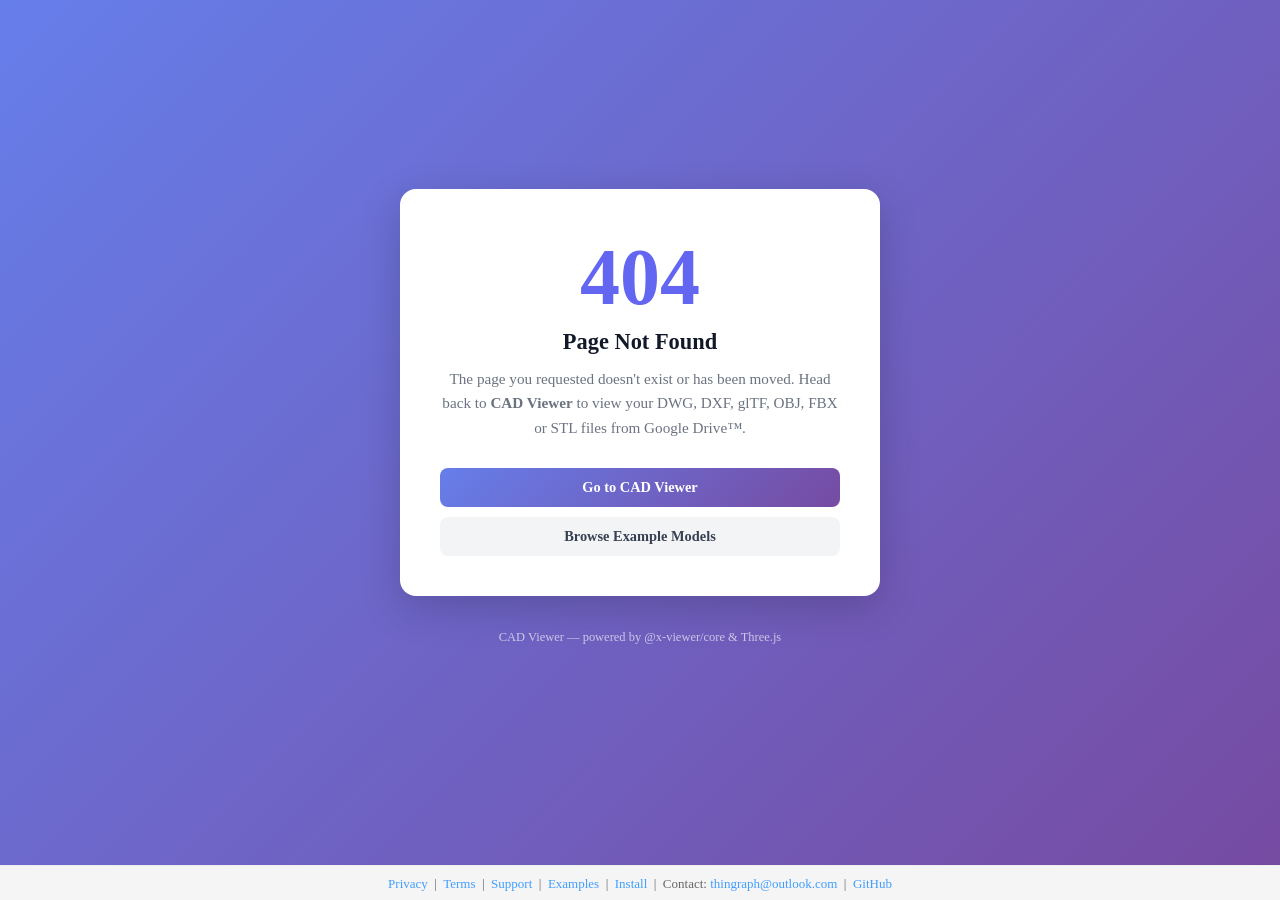
==== index.html @ a9748f15 "Update" ====
<!DOCTYPE html>
<html lang="en">
  <head>
    <meta charset="UTF-8" />
    <meta name="viewport" content="width=device-width, initial-scale=1.0" />
    <link rel="stylesheet" type="text/css" href="./iconfont/iconfont.css" />
    <link rel="stylesheet" type="text/css" href="./iconfont/iconfont2.css" />

    <!-- Primary meta -->
    <title>CAD Viewer</title>
    <meta name="description" content="CAD Viewer is a free web app to view 2D CAD drawings (DWG, DXF) and 3D models (glTF, GLB, OBJ, FBX, STL) directly from Google Drive™ in the browser. Powered by the @x-viewer/core WebGL SDK built on Three.js. No software install needed." />
    <meta name="keywords" content="CAD viewer, DWG viewer, DXF viewer, glTF viewer, OBJ viewer, FBX viewer, STL viewer, Google Drive CAD, x-viewer, @x-viewer/core, WebGL CAD, online DWG viewer, browser CAD viewer, Three.js DWG, DXF browser, 3D model viewer" />
    <link rel="canonical" href="https://cad.thingraph.site/" />

    <!-- Open Graph (Facebook, LinkedIn, AI crawlers) -->
    <meta property="og:type" content="website" />
    <meta property="og:site_name" content="CAD Viewer" />
    <meta property="og:title" content="CAD Viewer – View DWG, DXF, glTF, OBJ, FBX, STL from Google Drive™" />
    <meta property="og:description" content="Free web app to view 2D CAD drawings and 3D models from Google Drive™ in the browser. Supports DWG, DXF, glTF, GLB, OBJ, FBX, STL. Powered by @x-viewer/core WebGL SDK." />
    <meta property="og:url" content="https://cad.thingraph.site/" />
    <meta property="og:image" content="https://cad.thingraph.site/favicon.ico" />

    <!-- Twitter Card -->
    <meta name="twitter:card" content="summary" />
    <meta name="twitter:title" content="CAD Viewer – DWG/DXF/glTF Viewer for Google Drive™" />
    <meta name="twitter:description" content="View DWG, DXF, glTF, GLB, OBJ, FBX, STL files from Google Drive™ in the browser. Free, no install. Powered by @x-viewer/core." />

    <!-- JSON-LD structured data -->
    <script type="application/ld+json">
    {
      "@context": "https://schema.org",
      "@type": "SoftwareApplication",
      "name": "CAD Viewer",
      "alternateName": "CAD Viewer for Google Drive",
      "applicationCategory": "EngineeringApplication",
      "applicationSubCategory": "CAD Viewer",
      "operatingSystem": "Web",
      "url": "https://cad.thingraph.site/",
      "installUrl": "https://workspace.google.com/marketplace/app/dwg_viewer/641533811831",
      "description": "CAD Viewer is a free browser-based application for viewing 2D CAD drawings (DWG, DXF) and 3D models (glTF, GLB, OBJ, FBX, STL) from Google Drive™. It is built on the @x-viewer/core WebGL SDK (Viewer2d and Viewer3d), which uses Three.js for high-performance rendering entirely in the browser without any server-side processing.",
      "featureList": [
        "View DWG files in browser",
        "View DXF files in browser",
        "View glTF and GLB 3D models",
        "View OBJ, FBX, STL 3D models",
        "Google Drive integration via Open with",
        "Layer management for 2D drawings",
        "Layout switching for DWG/DXF",
        "Distance, area and angle measurement",
        "Markup and annotation tools",
        "Screenshot export",
        "Section plane for 3D models",
        "No installation required"
      ],
      "offers": {
        "@type": "Offer",
        "price": "0",
        "priceCurrency": "USD"
      },
      "author": {
        "@type": "Organization",
        "name": "Thingraph",
        "url": "https://cad.thingraph.site/",
        "email": "thingraph@outlook.com"
      },
      "softwareRequirements": "A modern web browser with WebGL support",
      "keywords": "DWG viewer, DXF viewer, CAD viewer, glTF viewer, Google Drive CAD, x-viewer, @x-viewer/core, WebGL CAD viewer, Three.js CAD"
    }
    </script>
    <style>
      * {
        margin: 0;
        padding: 0;
        box-sizing: border-box;
      }

      html, body {
        width: 100%;
        height: 100%;
        overflow: hidden;
      }

      #app {
        width: 100%;
        height: 100%;
        overflow: hidden;
      }

      .spinner {
        width: 40px;
        height: 40px;
        border: 4px solid #ccc;
        border-top-color: #409EFF; /* Element Plus primary color */
        border-radius: 50%;
        animation: spin 1s linear infinite;
      }

      @keyframes spin {
        to { transform: rotate(360deg); }
      }
    </style>
    <script type="module" crossorigin src="./assets/main.js"></script>
    <link rel="stylesheet" crossorigin href="./assets/main.css">
  </head>
  <body>
    <div id="app"></div>
    <!-- <script src="/config.js"></script> -->
  </body>
</html>
---- iconfont/iconfont.css ----
@font-face {
  font-family: "x-viewer-iconfont";
  src: url('iconfont.woff2') format('woff2'),
       url('iconfont.woff') format('woff'),
       url('iconfont.ttf') format('truetype');}

.x-viewer-iconfont {
  font-family: "x-viewer-iconfont" !important;
  font-size: 16px;
  font-style: normal;
  -webkit-font-smoothing: antialiased;
  -moz-osx-font-smoothing: grayscale;
}

.icon-measure-area-color:before {
  content: "\e699";
}

.icon-angle-measure:before {
  content: "\e69a";
}

.icon-measure-distance:before {
  content: "\e69d";
}

.icon-measure-color:before {
  content: "\e69f";
}

.icon-annotation:before {
  content: "\e696";
}

.icon-annotation-show:before {
  content: "\e697";
}

.icon-annotation-hide:before {
  content: "\e698";
}

.icon-frame-clipping:before {
  content: "\e695";
}

.icon-compared:before {
  content: "\e694";
}

.icon-font24:before {
  content: "\e68e";
}

.icon-font14:before {
  content: "\e68f";
}

.icon-font18:before {
  content: "\e693";
}

.icon-line-4:before {
  content: "\e68a";
}

.icon-line-1:before {
  content: "\e68c";
}

.icon-line-2:before {
  content: "\e68d";
}

.icon-line-3:before {
  content: "\e690";
}

.icon-color-red:before {
  content: "\e691";
}

.icon-eraser:before {
  content: "\e692";
}

.icon-cross:before {
  content: "\e689";
}

.icon-cloud:before {
  content: "\e67d";
}

.icon-polyline:before {
  content: "\e67e";
}

.icon-rectangle:before {
  content: "\e67f";
}

.icon-text:before {
  content: "\e681";
}

.icon-oval:before {
  content: "\e682";
}

.icon-round:before {
  content: "\e683";
}

.icon-cloud-segment:before {
  content: "\e685";
}

.icon-arrow:before {
  content: "\e67c";
}

.icon-revoke:before {
  content: "\e67a";
}

.icon-redo:before {
  content: "\e67b";
}

.icon-kuangxuanfangda:before {
  content: "\e676";
}

.icon-tucengkongzhi:before {
  content: "\e677";
}

.icon-celiang1:before {
  content: "\e69b";
}

.icon-zhushitu:before {
  content: "\e68b";
}

.icon-wenzi:before {
  content: "\e688";
}

.icon-tianjiapizhu:before {
  content: "\e687";
}

.icon-shuxing:before {
  content: "\e686";
}

.icon-quanping:before {
  content: "\e684";
}

.icon-chexiao:before {
  content: "\e680";
}

.icon-bim_diyirencheng:before {
  content: "\e662";
}

.icon-shanchu:before {
  content: "\e620";
}

.icon-xiajiantou:before {
  content: "\e61f";
}

.icon-xianshi:before {
  content: "\e61d";
}

.icon-yincang:before {
  content: "\e619";
}

.icon-youjiantou:before {
  content: "\e61c";
}

.icon-tianjia:before {
  content: "\e61b";
}

.icon-celiang:before {
  content: "\e61a";
}

.icon-SAASfuben-:before {
  content: "\e6bf";
}

.icon-SAASfuben-1:before {
  content: "\e6c0";
}

.icon-xuanzhuan-copy:before {
  content: "\e600";
}

.icon-yidong:before {
  content: "\e61e";
}

.icon-baocunxiangmu:before {
  content: "\e609";
}

.icon-dengguang:before {
  content: "\e60a";
}

.icon-tiankonghe:before {
  content: "\e60d";
}

.icon-a-ziyuan65:before {
  content: "\e610";
}

.icon-a-ziyuan69:before {
  content: "\e611";
}

.icon-a-ziyuan63:before {
  content: "\e612";
}

.icon-a-ziyuan70:before {
  content: "\e614";
}

.icon-a-ziyuan61-copy:before {
  content: "\e615";
}
---- iconfont/iconfont2.css ----
/* Original url: https://at.alicdn.com/t/c/font_2809422_kipm6ycaet.css */

@font-face {
  font-family: "x-viewer-iconfont2";
  src: url('iconfont2.woff2') format('woff2'),
       url('iconfont2.woff') format('woff'),
       url('iconfont2.ttf') format('truetype');
}

.x-viewer-iconfont2 {
  font-family: "x-viewer-iconfont2" !important;
  font-size: 16px;
  font-style: normal;
  -webkit-font-smoothing: antialiased;
  -moz-osx-font-smoothing: grayscale;
}

.icon-debug:before {
  content: "\e61f";
}

.icon-camera:before {
  content: "\e614";
}

.icon-loading:before {
  content: "\e61c";
}

.icon-show:before {
  content: "\e613";
}

.icon-hide:before {
  content: "\e611";
}

.icon-firstperson:before {
  content: "\e60d";
}

.icon-more:before {
  content: "\e65f";
}

.icon-choosesectionplane-filled:before {
  content: "\e629";
}

.icon-choosesectionplane:before {
  content: "\e62a";
}

.icon-reset:before {
  content: "\e626";
}

.icon-showsectionplane:before {
  content: "\e627";
}

.icon-hidesectionplane:before {
  content: "\e628";
}

.icon-home-filled:before {
  content: "\e619";
}

.icon-home:before {
  content: "\e61b";
}

.icon-settings:before {
  content: "\e618";
}

.icon-clear:before {
  content: "\e615";
}

.icon-viewpoint:before {
  content: "\e616";
}

.icon-clear-filled:before {
  content: "\e617";
}

.icon-fullscreen-filled:before {
  content: "\e612";
}

.icon-sectionplane:before {
  content: "\e60f";
}

.icon-sectionplane-filled:before {
  content: "\e610";
}

.icon-settings-filled:before {
  content: "\e60e";
}

.icon-areameasure-filled:before {
  content: "\e60b";
}

.icon-areameasure:before {
  content: "\e60c";
}

.icon-distancemeasure-filled:before {
  content: "\e608";
}

.icon-distancemeasure:before {
  content: "\e604";
}

.icon-viewpoint-filled:before {
  content: "\e606";
}

.icon-new:before {
  content: "\e60a";
}

.icon-clearmeasure-bak:before {
  content: "\e661";
}

.icon-orthomode:before {
  content: "\e660";
}

.icon-measure-filled:before {
  content: "\e65d";
}

.icon-measure:before {
  content: "\e65e";
}

.icon-view:before {
  content: "\e65c";
}

.icon-bimtree-filled:before {
  content: "\e65b";
}

.icon-bimtree:before {
  content: "\e655";
}

.icon-orthomode-filled:before {
  content: "\e654";
}

.icon-section:before {
  content: "\e652";
}

.icon-section-filled:before {
  content: "\e653";
}

.icon-info:before {
  content: "\e651";
}

.icon-settings-bak:before {
  content: "\e640";
}

.icon-sectionbox-filled:before {
  content: "\e6c1";
}

.icon-property-filled:before {
  content: "\e644";
}

.icon-info-filled:before {
  content: "\e67d";
}

.icon-pizhu:before {
  content: "\e64d";
}

.icon-pizhu-tianchong:before {
  content: "\e64e";
}

.icon-view-filled:before {
  content: "\e63c";
}

.icon-location-filled:before {
  content: "\e63d";
}

.icon-property:before {
  content: "\e643";
}

.icon-sectionbox:before {
  content: "\e645";
}

.icon-fullscreen:before {
  content: "\e658";
}

.icon-dishangxiamoshiqiehuan:before {
  content: "\e662";
}

.icon-celiang:before {
  content: "\e61a";
}

.icon-SAASfuben-:before {
  content: "\e6bf";
}

.icon-SAASfuben-1:before {
  content: "\e6c0";
}

.icon-xuanzhuan-copy:before {
  content: "\e600";
}

.icon-move:before {
  content: "\e61e";
}
---- assets/main.css ----
@charset "UTF-8";*,:before,:after{--un-rotate:0;--un-rotate-x:0;--un-rotate-y:0;--un-rotate-z:0;--un-scale-x:1;--un-scale-y:1;--un-scale-z:1;--un-skew-x:0;--un-skew-y:0;--un-translate-x:0;--un-translate-y:0;--un-translate-z:0;--un-pan-x: ;--un-pan-y: ;--un-pinch-zoom: ;--un-scroll-snap-strictness:proximity;--un-ordinal: ;--un-slashed-zero: ;--un-numeric-figure: ;--un-numeric-spacing: ;--un-numeric-fraction: ;--un-border-spacing-x:0;--un-border-spacing-y:0;--un-ring-offset-shadow:0 0 rgb(0 0 0 / 0);--un-ring-shadow:0 0 rgb(0 0 0 / 0);--un-shadow-inset: ;--un-shadow:0 0 rgb(0 0 0 / 0);--un-ring-inset: ;--un-ring-offset-width:0px;--un-ring-offset-color:#fff;--un-ring-width:0px;--un-ring-color:rgb(147 197 253 / .5);--un-blur: ;--un-brightness: ;--un-contrast: ;--un-drop-shadow: ;--un-grayscale: ;--un-hue-rotate: ;--un-invert: ;--un-saturate: ;--un-sepia: ;--un-backdrop-blur: ;--un-backdrop-brightness: ;--un-backdrop-contrast: ;--un-backdrop-grayscale: ;--un-backdrop-hue-rotate: ;--un-backdrop-invert: ;--un-backdrop-opacity: ;--un-backdrop-saturate: ;--un-backdrop-sepia: }::backdrop{--un-rotate:0;--un-rotate-x:0;--un-rotate-y:0;--un-rotate-z:0;--un-scale-x:1;--un-scale-y:1;--un-scale-z:1;--un-skew-x:0;--un-skew-y:0;--un-translate-x:0;--un-translate-y:0;--un-translate-z:0;--un-pan-x: ;--un-pan-y: ;--un-pinch-zoom: ;--un-scroll-snap-strictness:proximity;--un-ordinal: ;--un-slashed-zero: ;--un-numeric-figure: ;--un-numeric-spacing: ;--un-numeric-fraction: ;--un-border-spacing-x:0;--un-border-spacing-y:0;--un-ring-offset-shadow:0 0 rgb(0 0 0 / 0);--un-ring-shadow:0 0 rgb(0 0 0 / 0);--un-shadow-inset: ;--un-shadow:0 0 rgb(0 0 0 / 0);--un-ring-inset: ;--un-ring-offset-width:0px;--un-ring-offset-color:#fff;--un-ring-width:0px;--un-ring-color:rgb(147 197 253 / .5);--un-blur: ;--un-brightness: ;--un-contrast: ;--un-drop-shadow: ;--un-grayscale: ;--un-hue-rotate: ;--un-invert: ;--un-saturate: ;--un-sepia: ;--un-backdrop-blur: ;--un-backdrop-brightness: ;--un-backdrop-contrast: ;--un-backdrop-grayscale: ;--un-backdrop-hue-rotate: ;--un-backdrop-invert: ;--un-backdrop-opacity: ;--un-backdrop-saturate: ;--un-backdrop-sepia: }.absolute{position:absolute}.fixed{position:fixed}.relative{position:relative}.static{position:static}.my{margin-top:1rem;margin-bottom:1rem}.mb{margin-bottom:1rem}.inline,[inline=""]{display:inline}.block{display:block}.inline-block{display:inline-block}.hidden,[hidden=""]{display:none}[size~="13"]{width:3.25rem;height:3.25rem}[size~="20"]{width:5rem;height:5rem}[size~="24"]{width:6rem;height:6rem}[size~="48"]{width:12rem;height:12rem}.h1{height:.25rem}.h2{height:.5rem}.h3{height:.75rem}.flex{display:flex}.flex-shrink{flex-shrink:1}.flex-wrap{flex-wrap:wrap}.transform{transform:translate(var(--un-translate-x)) translateY(var(--un-translate-y)) translateZ(var(--un-translate-z)) rotate(var(--un-rotate)) rotateX(var(--un-rotate-x)) rotateY(var(--un-rotate-y)) rotate(var(--un-rotate-z)) skew(var(--un-skew-x)) skewY(var(--un-skew-y)) scaleX(var(--un-scale-x)) scaleY(var(--un-scale-y)) scaleZ(var(--un-scale-z))}.break-all{word-break:break-all}.border,[border=""]{border-width:1px}[stroke-width~="1.8"]{stroke-width:1.8px}[stroke~="#3b82f6"]{--un-stroke-opacity:1;stroke:rgb(59 130 246 / var(--un-stroke-opacity))}[stroke~="#f59e0b"]{--un-stroke-opacity:1;stroke:rgb(245 158 11 / var(--un-stroke-opacity))}.uppercase{text-transform:uppercase}.underline{text-decoration-line:underline}.backdrop-filter{-webkit-backdrop-filter:var(--un-backdrop-blur) var(--un-backdrop-brightness) var(--un-backdrop-contrast) var(--un-backdrop-grayscale) var(--un-backdrop-hue-rotate) var(--un-backdrop-invert) var(--un-backdrop-opacity) var(--un-backdrop-saturate) var(--un-backdrop-sepia);backdrop-filter:var(--un-backdrop-blur) var(--un-backdrop-brightness) var(--un-backdrop-contrast) var(--un-backdrop-grayscale) var(--un-backdrop-hue-rotate) var(--un-backdrop-invert) var(--un-backdrop-opacity) var(--un-backdrop-saturate) var(--un-backdrop-sepia)}.transition{transition-property:color,background-color,border-color,outline-color,text-decoration-color,fill,stroke,opacity,box-shadow,transform,filter,backdrop-filter;transition-timing-function:cubic-bezier(.4,0,.2,1);transition-duration:.15s}:root{--el-color-white:#ffffff;--el-color-black:#000000;--el-color-primary-rgb:64,158,255;--el-color-success-rgb:103,194,58;--el-color-warning-rgb:230,162,60;--el-color-danger-rgb:245,108,108;--el-color-error-rgb:245,108,108;--el-color-info-rgb:144,147,153;--el-font-size-extra-large:20px;--el-font-size-large:18px;--el-font-size-medium:16px;--el-font-size-base:14px;--el-font-size-small:13px;--el-font-size-extra-small:12px;--el-font-family:"Helvetica Neue",Helvetica,"PingFang SC","Hiragino Sans GB","Microsoft YaHei","微软雅黑",Arial,sans-serif;--el-font-weight-primary:500;--el-font-line-height-primary:24px;--el-index-normal:1;--el-index-top:1000;--el-index-popper:2000;--el-border-radius-base:4px;--el-border-radius-small:2px;--el-border-radius-round:20px;--el-border-radius-circle:100%;--el-transition-duration:.3s;--el-transition-duration-fast:.2s;--el-transition-function-ease-in-out-bezier:cubic-bezier(.645,.045,.355,1);--el-transition-function-fast-bezier:cubic-bezier(.23,1,.32,1);--el-transition-all:all var(--el-transition-duration) var(--el-transition-function-ease-in-out-bezier);--el-transition-fade:opacity var(--el-transition-duration) var(--el-transition-function-fast-bezier);--el-transition-md-fade:transform var(--el-transition-duration) var(--el-transition-function-fast-bezier),opacity var(--el-transition-duration) var(--el-transition-function-fast-bezier);--el-transition-fade-linear:opacity var(--el-transition-duration-fast) linear;--el-transition-border:border-color var(--el-transition-duration-fast) var(--el-transition-function-ease-in-out-bezier);--el-transition-box-shadow:box-shadow var(--el-transition-duration-fast) var(--el-transition-function-ease-in-out-bezier);--el-transition-color:color var(--el-transition-duration-fast) var(--el-transition-function-ease-in-out-bezier);--el-component-size-large:40px;--el-component-size:32px;--el-component-size-small:24px;color-scheme:light;--el-color-primary:#409eff;--el-color-primary-light-3:rgb(121,187,255);--el-color-primary-light-5:rgb(160,207,255);--el-color-primary-light-7:rgb(198,226,255);--el-color-primary-light-8:rgb(217,236,255);--el-color-primary-light-9:rgb(236,245,255);--el-color-primary-dark-2:rgb(51,126,204);--el-color-success:#67c23a;--el-color-success-light-3:rgb(149,212,117);--el-color-success-light-5:rgb(179,225,157);--el-color-success-light-7:rgb(209,237,196);--el-color-success-light-8:rgb(225,243,216);--el-color-success-light-9:rgb(240,249,235);--el-color-success-dark-2:rgb(82,155,46);--el-color-warning:#e6a23c;--el-color-warning-light-3:rgb(238,190,119);--el-color-warning-light-5:rgb(243,209,158);--el-color-warning-light-7:rgb(248,227,197);--el-color-warning-light-8:rgb(250,236,216);--el-color-warning-light-9:rgb(253,246,236);--el-color-warning-dark-2:rgb(184,130,48);--el-color-danger:#f56c6c;--el-color-danger-light-3:rgb(248,152,152);--el-color-danger-light-5:rgb(250,182,182);--el-color-danger-light-7:rgb(252,211,211);--el-color-danger-light-8:rgb(253,226,226);--el-color-danger-light-9:rgb(254,240,240);--el-color-danger-dark-2:rgb(196,86,86);--el-color-error:#f56c6c;--el-color-error-light-3:rgb(248,152,152);--el-color-error-light-5:rgb(250,182,182);--el-color-error-light-7:rgb(252,211,211);--el-color-error-light-8:rgb(253,226,226);--el-color-error-light-9:rgb(254,240,240);--el-color-error-dark-2:rgb(196,86,86);--el-color-info:#909399;--el-color-info-light-3:rgb(177,179,184);--el-color-info-light-5:rgb(200,201,204);--el-color-info-light-7:rgb(222,223,224);--el-color-info-light-8:rgb(233,233,235);--el-color-info-light-9:rgb(244,244,245);--el-color-info-dark-2:rgb(115,118,122);--el-bg-color:#ffffff;--el-bg-color-page:#f2f3f5;--el-bg-color-overlay:#ffffff;--el-text-color-primary:#303133;--el-text-color-regular:#606266;--el-text-color-secondary:#909399;--el-text-color-placeholder:#a8abb2;--el-text-color-disabled:#c0c4cc;--el-border-color:#dcdfe6;--el-border-color-light:#e4e7ed;--el-border-color-lighter:#ebeef5;--el-border-color-extra-light:#f2f6fc;--el-border-color-dark:#d4d7de;--el-border-color-darker:#cdd0d6;--el-fill-color:#f0f2f5;--el-fill-color-light:#f5f7fa;--el-fill-color-lighter:#fafafa;--el-fill-color-extra-light:#fafcff;--el-fill-color-dark:#ebedf0;--el-fill-color-darker:#e6e8eb;--el-fill-color-blank:#ffffff;--el-box-shadow:0px 12px 32px 4px rgba(0,0,0,.04),0px 8px 20px rgba(0,0,0,.08);--el-box-shadow-light:0px 0px 12px rgba(0,0,0,.12);--el-box-shadow-lighter:0px 0px 6px rgba(0,0,0,.12);--el-box-shadow-dark:0px 16px 48px 16px rgba(0,0,0,.08),0px 12px 32px rgba(0,0,0,.12),0px 8px 16px -8px rgba(0,0,0,.16);--el-disabled-bg-color:var(--el-fill-color-light);--el-disabled-text-color:var(--el-text-color-placeholder);--el-disabled-border-color:var(--el-border-color-light);--el-overlay-color:rgba(0,0,0,.8);--el-overlay-color-light:rgba(0,0,0,.7);--el-overlay-color-lighter:rgba(0,0,0,.5);--el-mask-color:rgba(255,255,255,.9);--el-mask-color-extra-light:rgba(255,255,255,.3);--el-border-width:1px;--el-border-style:solid;--el-border-color-hover:var(--el-text-color-disabled);--el-border:var(--el-border-width) var(--el-border-style) var(--el-border-color);--el-svg-monochrome-grey:var(--el-border-color)}.fade-in-linear-enter-active,.fade-in-linear-leave-active{transition:var(--el-transition-fade-linear)}.fade-in-linear-enter-from,.fade-in-linear-leave-to{opacity:0}.el-fade-in-linear-enter-active,.el-fade-in-linear-leave-active{transition:var(--el-transition-fade-linear)}.el-fade-in-linear-enter-from,.el-fade-in-linear-leave-to{opacity:0}.el-fade-in-enter-active,.el-fade-in-leave-active{transition:all var(--el-transition-duration) cubic-bezier(.55,0,.1,1)}.el-fade-in-enter-from,.el-fade-in-leave-active{opacity:0}.el-zoom-in-center-enter-active,.el-zoom-in-center-leave-active{transition:all var(--el-transition-duration) cubic-bezier(.55,0,.1,1)}.el-zoom-in-center-enter-from,.el-zoom-in-center-leave-active{opacity:0;transform:scaleX(0)}.el-zoom-in-top-enter-active,.el-zoom-in-top-leave-active{opacity:1;transform:scaleY(1);transform-origin:center top;transition:var(--el-transition-md-fade)}.el-zoom-in-top-enter-active[data-popper-placement^=top],.el-zoom-in-top-leave-active[data-popper-placement^=top]{transform-origin:center bottom}.el-zoom-in-top-enter-from,.el-zoom-in-top-leave-active{opacity:0;transform:scaleY(0)}.el-zoom-in-bottom-enter-active,.el-zoom-in-bottom-leave-active{opacity:1;transform:scaleY(1);transform-origin:center bottom;transition:var(--el-transition-md-fade)}.el-zoom-in-bottom-enter-from,.el-zoom-in-bottom-leave-active{opacity:0;transform:scaleY(0)}.el-zoom-in-left-enter-active,.el-zoom-in-left-leave-active{opacity:1;transform:scale(1);transform-origin:top left;transition:var(--el-transition-md-fade)}.el-zoom-in-left-enter-from,.el-zoom-in-left-leave-active{opacity:0;transform:scale(.45)}.collapse-transition{transition:var(--el-transition-duration) height ease-in-out,var(--el-transition-duration) padding-top ease-in-out,var(--el-transition-duration) padding-bottom ease-in-out}.el-collapse-transition-enter-active,.el-collapse-transition-leave-active{transition:var(--el-transition-duration) max-height ease-in-out,var(--el-transition-duration) padding-top ease-in-out,var(--el-transition-duration) padding-bottom ease-in-out}.horizontal-collapse-transition{transition:var(--el-transition-duration) width ease-in-out,var(--el-transition-duration) padding-left ease-in-out,var(--el-transition-duration) padding-right ease-in-out}.el-list-enter-active,.el-list-leave-active{transition:all 1s}.el-list-enter-from,.el-list-leave-to{opacity:0;transform:translateY(-30px)}.el-list-leave-active{position:absolute!important}.el-opacity-transition{transition:opacity var(--el-transition-duration) cubic-bezier(.55,0,.1,1)}.el-icon--right{margin-left:5px}.el-icon--left{margin-right:5px}@keyframes rotating{0%{transform:rotate(0)}to{transform:rotate(1turn)}}.el-icon{--color:inherit;align-items:center;display:inline-flex;height:1em;justify-content:center;line-height:1em;position:relative;width:1em;fill:currentColor;color:var(--color);font-size:inherit}.el-icon.is-loading{animation:rotating 2s linear infinite}.el-icon svg{height:1em;width:1em}.el-affix--fixed{position:fixed}.el-alert{--el-alert-padding:8px 16px;--el-alert-border-radius-base:var(--el-border-radius-base);--el-alert-title-font-size:14px;--el-alert-title-with-description-font-size:16px;--el-alert-description-font-size:14px;--el-alert-close-font-size:16px;--el-alert-close-customed-font-size:14px;--el-alert-icon-size:16px;--el-alert-icon-large-size:28px;align-items:center;background-color:var(--el-color-white);border-radius:var(--el-alert-border-radius-base);box-sizing:border-box;display:flex;margin:0;opacity:1;overflow:hidden;padding:var(--el-alert-padding);position:relative;transition:opacity var(--el-transition-duration-fast);width:100%}.el-alert.is-light .el-alert__close-btn{color:var(--el-text-color-placeholder)}.el-alert.is-dark .el-alert__close-btn,.el-alert.is-dark .el-alert__description{color:var(--el-color-white)}.el-alert.is-center{justify-content:center}.el-alert--primary{--el-alert-bg-color:var(--el-color-primary-light-9)}.el-alert--primary.is-light{background-color:var(--el-alert-bg-color)}.el-alert--primary.is-light,.el-alert--primary.is-light .el-alert__description{color:var(--el-color-primary)}.el-alert--primary.is-dark{background-color:var(--el-color-primary);color:var(--el-color-white)}.el-alert--success{--el-alert-bg-color:var(--el-color-success-light-9)}.el-alert--success.is-light{background-color:var(--el-alert-bg-color)}.el-alert--success.is-light,.el-alert--success.is-light .el-alert__description{color:var(--el-color-success)}.el-alert--success.is-dark{background-color:var(--el-color-success);color:var(--el-color-white)}.el-alert--info{--el-alert-bg-color:var(--el-color-info-light-9)}.el-alert--info.is-light{background-color:var(--el-alert-bg-color)}.el-alert--info.is-light,.el-alert--info.is-light .el-alert__description{color:var(--el-color-info)}.el-alert--info.is-dark{background-color:var(--el-color-info);color:var(--el-color-white)}.el-alert--warning{--el-alert-bg-color:var(--el-color-warning-light-9)}.el-alert--warning.is-light{background-color:var(--el-alert-bg-color)}.el-alert--warning.is-light,.el-alert--warning.is-light .el-alert__description{color:var(--el-color-warning)}.el-alert--warning.is-dark{background-color:var(--el-color-warning);color:var(--el-color-white)}.el-alert--error{--el-alert-bg-color:var(--el-color-error-light-9)}.el-alert--error.is-light{background-color:var(--el-alert-bg-color)}.el-alert--error.is-light,.el-alert--error.is-light .el-alert__description{color:var(--el-color-error)}.el-alert--error.is-dark{background-color:var(--el-color-error);color:var(--el-color-white)}.el-alert__content{display:flex;flex-direction:column;gap:4px}.el-alert .el-alert__icon{font-size:var(--el-alert-icon-size);margin-right:8px;width:var(--el-alert-icon-size)}.el-alert .el-alert__icon.is-big{font-size:var(--el-alert-icon-large-size);margin-right:12px;width:var(--el-alert-icon-large-size)}.el-alert__title{font-size:var(--el-alert-title-font-size);line-height:24px}.el-alert__title.with-description{font-size:var(--el-alert-title-with-description-font-size)}.el-alert .el-alert__description{font-size:var(--el-alert-description-font-size);margin:0}.el-alert .el-alert__close-btn{cursor:pointer;font-size:var(--el-alert-close-font-size);opacity:1;position:absolute;right:16px;top:12px}.el-alert .el-alert__close-btn.is-customed{font-size:var(--el-alert-close-customed-font-size);font-style:normal;line-height:24px;top:8px}.el-alert-fade-enter-from,.el-alert-fade-leave-active{opacity:0}.el-aside{box-sizing:border-box;flex-shrink:0;overflow:auto;width:var(--el-aside-width,300px)}.el-autocomplete{--el-input-text-color:var(--el-text-color-regular);--el-input-border:var(--el-border);--el-input-hover-border:var(--el-border-color-hover);--el-input-focus-border:var(--el-color-primary);--el-input-transparent-border:0 0 0 1px transparent inset;--el-input-border-color:var(--el-border-color);--el-input-border-radius:var(--el-border-radius-base);--el-input-bg-color:var(--el-fill-color-blank);--el-input-icon-color:var(--el-text-color-placeholder);--el-input-placeholder-color:var(--el-text-color-placeholder);--el-input-hover-border-color:var(--el-border-color-hover);--el-input-clear-hover-color:var(--el-text-color-secondary);--el-input-focus-border-color:var(--el-color-primary);--el-input-width:100%;display:inline-block;position:relative;width:var(--el-input-width)}.el-autocomplete__popper.el-popper{background:var(--el-bg-color-overlay);box-shadow:var(--el-box-shadow-light)}.el-autocomplete__popper.el-popper,.el-autocomplete__popper.el-popper .el-popper__arrow:before{border:1px solid var(--el-border-color-light)}.el-autocomplete__popper.el-popper[data-popper-placement^=top] .el-popper__arrow:before{border-left-color:transparent;border-top-color:transparent}.el-autocomplete__popper.el-popper[data-popper-placement^=bottom] .el-popper__arrow:before{border-bottom-color:transparent;border-right-color:transparent}.el-autocomplete__popper.el-popper[data-popper-placement^=left] .el-popper__arrow:before{border-bottom-color:transparent;border-left-color:transparent}.el-autocomplete__popper.el-popper[data-popper-placement^=right] .el-popper__arrow:before{border-right-color:transparent;border-top-color:transparent}.el-autocomplete-suggestion{border-radius:var(--el-border-radius-base);box-sizing:border-box}.el-autocomplete-suggestion__header{border-bottom:1px solid var(--el-border-color-lighter);padding:10px}.el-autocomplete-suggestion__footer{border-top:1px solid var(--el-border-color-lighter);padding:10px}.el-autocomplete-suggestion__wrap{box-sizing:border-box;max-height:280px;padding:10px 0}.el-autocomplete-suggestion__list{margin:0;padding:0}.el-autocomplete-suggestion li{color:var(--el-text-color-regular);cursor:pointer;font-size:var(--el-font-size-base);line-height:34px;list-style:none;margin:0;overflow:hidden;padding:0 20px;text-align:left;text-overflow:ellipsis;white-space:nowrap}.el-autocomplete-suggestion li.highlighted,.el-autocomplete-suggestion li:hover{background-color:var(--el-fill-color-light)}.el-autocomplete-suggestion li.divider{border-top:1px solid var(--el-color-black);margin-top:6px}.el-autocomplete-suggestion li.divider:last-child{margin-bottom:-6px}.el-autocomplete-suggestion.is-loading li{color:var(--el-text-color-secondary);cursor:default;font-size:20px;height:100px;line-height:100px;text-align:center}.el-autocomplete-suggestion.is-loading li:after{content:"";display:inline-block;height:100%;vertical-align:middle}.el-autocomplete-suggestion.is-loading li:hover{background-color:var(--el-bg-color-overlay)}.el-avatar{--el-avatar-text-color:var(--el-color-white);--el-avatar-bg-color:var(--el-text-color-disabled);--el-avatar-text-size:14px;--el-avatar-icon-size:18px;--el-avatar-border-radius:var(--el-border-radius-base);--el-avatar-size-large:56px;--el-avatar-size-small:24px;--el-avatar-size:40px;align-items:center;background:var(--el-avatar-bg-color);box-sizing:border-box;color:var(--el-avatar-text-color);display:inline-flex;font-size:var(--el-avatar-text-size);height:var(--el-avatar-size);justify-content:center;outline:none;overflow:hidden;text-align:center;width:var(--el-avatar-size)}.el-avatar>img{display:block;height:100%;width:100%}.el-avatar--circle{border-radius:50%}.el-avatar--square{border-radius:var(--el-avatar-border-radius)}.el-avatar--icon{font-size:var(--el-avatar-icon-size)}.el-avatar--small{--el-avatar-size:24px}.el-avatar--large{--el-avatar-size:56px}.el-backtop{--el-backtop-bg-color:var(--el-bg-color-overlay);--el-backtop-text-color:var(--el-color-primary);--el-backtop-hover-bg-color:var(--el-border-color-extra-light);align-items:center;background-color:var(--el-backtop-bg-color);border-radius:50%;box-shadow:var(--el-box-shadow-lighter);color:var(--el-backtop-text-color);cursor:pointer;display:flex;font-size:20px;height:40px;justify-content:center;position:fixed;width:40px;z-index:5}.el-backtop:hover{background-color:var(--el-backtop-hover-bg-color)}.el-backtop__icon{font-size:20px}.el-badge{--el-badge-bg-color:var(--el-color-danger);--el-badge-radius:10px;--el-badge-font-size:12px;--el-badge-padding:6px;--el-badge-size:18px;display:inline-block;position:relative;vertical-align:middle;width:-moz-fit-content;width:fit-content}.el-badge__content{align-items:center;background-color:var(--el-badge-bg-color);border:1px solid var(--el-bg-color);border-radius:var(--el-badge-radius);color:var(--el-color-white);display:inline-flex;font-size:var(--el-badge-font-size);height:var(--el-badge-size);justify-content:center;padding:0 var(--el-badge-padding);white-space:nowrap}.el-badge__content.is-fixed{position:absolute;right:calc(1px + var(--el-badge-size)/2);top:0;transform:translateY(-50%) translate(100%);z-index:var(--el-index-normal)}.el-badge__content.is-fixed.is-dot{right:5px}.el-badge__content.is-dot{border-radius:50%;height:8px;padding:0;right:0;width:8px}.el-badge__content.is-hide-zero{display:none}.el-badge__content--primary{background-color:var(--el-color-primary)}.el-badge__content--success{background-color:var(--el-color-success)}.el-badge__content--warning{background-color:var(--el-color-warning)}.el-badge__content--info{background-color:var(--el-color-info)}.el-badge__content--danger{background-color:var(--el-color-danger)}.el-breadcrumb{font-size:14px;line-height:1}.el-breadcrumb:after,.el-breadcrumb:before{content:"";display:table}.el-breadcrumb:after{clear:both}.el-breadcrumb__separator{color:var(--el-text-color-placeholder);font-weight:700;margin:0 9px}.el-breadcrumb__separator.el-icon{font-weight:400;margin:0 6px}.el-breadcrumb__separator.el-icon svg{vertical-align:middle}.el-breadcrumb__item{align-items:center;display:inline-flex;float:left}.el-breadcrumb__inner{color:var(--el-text-color-regular)}.el-breadcrumb__inner a,.el-breadcrumb__inner.is-link{color:var(--el-text-color-primary);font-weight:700;text-decoration:none;transition:var(--el-transition-color)}.el-breadcrumb__inner a:hover,.el-breadcrumb__inner.is-link:hover{color:var(--el-color-primary);cursor:pointer}.el-breadcrumb__item:last-child .el-breadcrumb__inner,.el-breadcrumb__item:last-child .el-breadcrumb__inner a,.el-breadcrumb__item:last-child .el-breadcrumb__inner a:hover,.el-breadcrumb__item:last-child .el-breadcrumb__inner:hover{color:var(--el-text-color-regular);cursor:text;font-weight:400}.el-breadcrumb__item:last-child .el-breadcrumb__separator{display:none}.el-button-group{display:inline-block;vertical-align:middle}.el-button-group:after,.el-button-group:before{content:"";display:table}.el-button-group:after{clear:both}.el-button-group>.el-button{float:left;position:relative}.el-button-group>.el-button+.el-button{margin-left:0}.el-button-group>.el-button:first-child{border-bottom-right-radius:0;border-top-right-radius:0}.el-button-group>.el-button:last-child{border-bottom-left-radius:0;border-top-left-radius:0}.el-button-group>.el-button:first-child:last-child{border-bottom-left-radius:var(--el-border-radius-base);border-bottom-right-radius:var(--el-border-radius-base);border-top-left-radius:var(--el-border-radius-base);border-top-right-radius:var(--el-border-radius-base)}.el-button-group>.el-button:first-child:last-child.is-round{border-radius:var(--el-border-radius-round)}.el-button-group>.el-button:first-child:last-child.is-circle{border-radius:50%}.el-button-group>.el-button:not(:first-child):not(:last-child){border-radius:0}.el-button-group>.el-button:not(:last-child){margin-right:-1px}.el-button-group>.el-button.is-active,.el-button-group>.el-button:active,.el-button-group>.el-button:focus,.el-button-group>.el-button:hover{z-index:1}.el-button-group>.el-dropdown>.el-button{border-bottom-left-radius:0;border-left-color:var(--el-button-divide-border-color);border-top-left-radius:0}.el-button-group .el-button--primary:first-child{border-right-color:var(--el-button-divide-border-color)}.el-button-group .el-button--primary:last-child{border-left-color:var(--el-button-divide-border-color)}.el-button-group .el-button--primary:not(:first-child):not(:last-child){border-left-color:var(--el-button-divide-border-color);border-right-color:var(--el-button-divide-border-color)}.el-button-group .el-button--success:first-child{border-right-color:var(--el-button-divide-border-color)}.el-button-group .el-button--success:last-child{border-left-color:var(--el-button-divide-border-color)}.el-button-group .el-button--success:not(:first-child):not(:last-child){border-left-color:var(--el-button-divide-border-color);border-right-color:var(--el-button-divide-border-color)}.el-button-group .el-button--warning:first-child{border-right-color:var(--el-button-divide-border-color)}.el-button-group .el-button--warning:last-child{border-left-color:var(--el-button-divide-border-color)}.el-button-group .el-button--warning:not(:first-child):not(:last-child){border-left-color:var(--el-button-divide-border-color);border-right-color:var(--el-button-divide-border-color)}.el-button-group .el-button--danger:first-child{border-right-color:var(--el-button-divide-border-color)}.el-button-group .el-button--danger:last-child{border-left-color:var(--el-button-divide-border-color)}.el-button-group .el-button--danger:not(:first-child):not(:last-child){border-left-color:var(--el-button-divide-border-color);border-right-color:var(--el-button-divide-border-color)}.el-button-group .el-button--info:first-child{border-right-color:var(--el-button-divide-border-color)}.el-button-group .el-button--info:last-child{border-left-color:var(--el-button-divide-border-color)}.el-button-group .el-button--info:not(:first-child):not(:last-child){border-left-color:var(--el-button-divide-border-color);border-right-color:var(--el-button-divide-border-color)}.el-button{--el-button-font-weight:var(--el-font-weight-primary);--el-button-border-color:var(--el-border-color);--el-button-bg-color:var(--el-fill-color-blank);--el-button-text-color:var(--el-text-color-regular);--el-button-disabled-text-color:var(--el-disabled-text-color);--el-button-disabled-bg-color:var(--el-fill-color-blank);--el-button-disabled-border-color:var(--el-border-color-light);--el-button-divide-border-color:rgba(255,255,255,.5);--el-button-hover-text-color:var(--el-color-primary);--el-button-hover-bg-color:var(--el-color-primary-light-9);--el-button-hover-border-color:var(--el-color-primary-light-7);--el-button-active-text-color:var(--el-button-hover-text-color);--el-button-active-border-color:var(--el-color-primary);--el-button-active-bg-color:var(--el-button-hover-bg-color);--el-button-outline-color:var(--el-color-primary-light-5);--el-button-hover-link-text-color:var(--el-text-color-secondary);--el-button-active-color:var(--el-text-color-primary);align-items:center;-webkit-appearance:none;background-color:var(--el-button-bg-color);border:var(--el-border);border-color:var(--el-button-border-color);box-sizing:border-box;color:var(--el-button-text-color);cursor:pointer;display:inline-flex;font-weight:var(--el-button-font-weight);height:32px;justify-content:center;line-height:1;outline:none;text-align:center;transition:.1s;-webkit-user-select:none;-moz-user-select:none;user-select:none;vertical-align:middle;white-space:nowrap}.el-button:hover{background-color:var(--el-button-hover-bg-color);border-color:var(--el-button-hover-border-color);color:var(--el-button-hover-text-color);outline:none}.el-button:active{background-color:var(--el-button-active-bg-color);border-color:var(--el-button-active-border-color);color:var(--el-button-active-text-color);outline:none}.el-button:focus-visible{outline:2px solid var(--el-button-outline-color);outline-offset:1px;transition:outline-offset 0s,outline 0s}.el-button>span{align-items:center;display:inline-flex}.el-button+.el-button{margin-left:12px}.el-button{border-radius:var(--el-border-radius-base);font-size:var(--el-font-size-base)}.el-button,.el-button.is-round{padding:8px 15px}.el-button::-moz-focus-inner{border:0}.el-button [class*=el-icon]+span{margin-left:6px}.el-button [class*=el-icon] svg{vertical-align:bottom}.el-button.is-plain{--el-button-hover-text-color:var(--el-color-primary);--el-button-hover-bg-color:var(--el-fill-color-blank);--el-button-hover-border-color:var(--el-color-primary)}.el-button.is-active{background-color:var(--el-button-active-bg-color);border-color:var(--el-button-active-border-color);color:var(--el-button-active-text-color);outline:none}.el-button.is-disabled,.el-button.is-disabled:hover{background-color:var(--el-button-disabled-bg-color);background-image:none;border-color:var(--el-button-disabled-border-color);color:var(--el-button-disabled-text-color);cursor:not-allowed}.el-button.is-loading{pointer-events:none;position:relative}.el-button.is-loading:before{background-color:var(--el-mask-color-extra-light);border-radius:inherit;bottom:-1px;content:"";left:-1px;pointer-events:none;position:absolute;right:-1px;top:-1px;z-index:1}.el-button.is-round{border-radius:var(--el-border-radius-round)}.el-button.is-circle{border-radius:50%;padding:8px;width:32px}.el-button.is-text{background-color:transparent;border:0 solid transparent;color:var(--el-button-text-color)}.el-button.is-text.is-disabled{background-color:transparent!important;color:var(--el-button-disabled-text-color)}.el-button.is-text:not(.is-disabled):hover{background-color:var(--el-fill-color-light)}.el-button.is-text:not(.is-disabled):focus-visible{outline:2px solid var(--el-button-outline-color);outline-offset:1px;transition:outline-offset 0s,outline 0s}.el-button.is-text:not(.is-disabled):active{background-color:var(--el-fill-color)}.el-button.is-text:not(.is-disabled).is-has-bg{background-color:var(--el-fill-color-light)}.el-button.is-text:not(.is-disabled).is-has-bg:hover{background-color:var(--el-fill-color)}.el-button.is-text:not(.is-disabled).is-has-bg:active{background-color:var(--el-fill-color-dark)}.el-button__text--expand{letter-spacing:.3em;margin-right:-.3em}.el-button.is-link{background:transparent;border-color:transparent;color:var(--el-button-text-color);height:auto;padding:2px}.el-button.is-link:hover{color:var(--el-button-hover-link-text-color)}.el-button.is-link.is-disabled{background-color:transparent!important;border-color:transparent!important;color:var(--el-button-disabled-text-color)}.el-button.is-link:not(.is-disabled):active,.el-button.is-link:not(.is-disabled):hover{background-color:transparent;border-color:transparent}.el-button.is-link:not(.is-disabled):active{color:var(--el-button-active-color)}.el-button--text{background:transparent;border-color:transparent;color:var(--el-color-primary);padding-left:0;padding-right:0}.el-button--text.is-disabled{background-color:transparent!important;border-color:transparent!important;color:var(--el-button-disabled-text-color)}.el-button--text:not(.is-disabled):hover{background-color:transparent;border-color:transparent;color:var(--el-color-primary-light-3)}.el-button--text:not(.is-disabled):active{background-color:transparent;border-color:transparent;color:var(--el-color-primary-dark-2)}.el-button__link--expand{letter-spacing:.3em;margin-right:-.3em}.el-button--primary{--el-button-text-color:var(--el-color-white);--el-button-bg-color:var(--el-color-primary);--el-button-border-color:var(--el-color-primary);--el-button-outline-color:var(--el-color-primary-light-5);--el-button-active-color:var(--el-color-primary-dark-2);--el-button-hover-text-color:var(--el-color-white);--el-button-hover-link-text-color:var(--el-color-primary-light-5);--el-button-hover-bg-color:var(--el-color-primary-light-3);--el-button-hover-border-color:var(--el-color-primary-light-3);--el-button-active-bg-color:var(--el-color-primary-dark-2);--el-button-active-border-color:var(--el-color-primary-dark-2);--el-button-disabled-text-color:var(--el-color-white);--el-button-disabled-bg-color:var(--el-color-primary-light-5);--el-button-disabled-border-color:var(--el-color-primary-light-5)}.el-button--primary.is-link,.el-button--primary.is-plain,.el-button--primary.is-text{--el-button-text-color:var(--el-color-primary);--el-button-bg-color:var(--el-color-primary-light-9);--el-button-border-color:var(--el-color-primary-light-5);--el-button-hover-text-color:var(--el-color-white);--el-button-hover-bg-color:var(--el-color-primary);--el-button-hover-border-color:var(--el-color-primary);--el-button-active-text-color:var(--el-color-white)}.el-button--primary.is-link.is-disabled,.el-button--primary.is-link.is-disabled:active,.el-button--primary.is-link.is-disabled:focus,.el-button--primary.is-link.is-disabled:hover,.el-button--primary.is-plain.is-disabled,.el-button--primary.is-plain.is-disabled:active,.el-button--primary.is-plain.is-disabled:focus,.el-button--primary.is-plain.is-disabled:hover,.el-button--primary.is-text.is-disabled,.el-button--primary.is-text.is-disabled:active,.el-button--primary.is-text.is-disabled:focus,.el-button--primary.is-text.is-disabled:hover{background-color:var(--el-color-primary-light-9);border-color:var(--el-color-primary-light-8);color:var(--el-color-primary-light-5)}.el-button--success{--el-button-text-color:var(--el-color-white);--el-button-bg-color:var(--el-color-success);--el-button-border-color:var(--el-color-success);--el-button-outline-color:var(--el-color-success-light-5);--el-button-active-color:var(--el-color-success-dark-2);--el-button-hover-text-color:var(--el-color-white);--el-button-hover-link-text-color:var(--el-color-success-light-5);--el-button-hover-bg-color:var(--el-color-success-light-3);--el-button-hover-border-color:var(--el-color-success-light-3);--el-button-active-bg-color:var(--el-color-success-dark-2);--el-button-active-border-color:var(--el-color-success-dark-2);--el-button-disabled-text-color:var(--el-color-white);--el-button-disabled-bg-color:var(--el-color-success-light-5);--el-button-disabled-border-color:var(--el-color-success-light-5)}.el-button--success.is-link,.el-button--success.is-plain,.el-button--success.is-text{--el-button-text-color:var(--el-color-success);--el-button-bg-color:var(--el-color-success-light-9);--el-button-border-color:var(--el-color-success-light-5);--el-button-hover-text-color:var(--el-color-white);--el-button-hover-bg-color:var(--el-color-success);--el-button-hover-border-color:var(--el-color-success);--el-button-active-text-color:var(--el-color-white)}.el-button--success.is-link.is-disabled,.el-button--success.is-link.is-disabled:active,.el-button--success.is-link.is-disabled:focus,.el-button--success.is-link.is-disabled:hover,.el-button--success.is-plain.is-disabled,.el-button--success.is-plain.is-disabled:active,.el-button--success.is-plain.is-disabled:focus,.el-button--success.is-plain.is-disabled:hover,.el-button--success.is-text.is-disabled,.el-button--success.is-text.is-disabled:active,.el-button--success.is-text.is-disabled:focus,.el-button--success.is-text.is-disabled:hover{background-color:var(--el-color-success-light-9);border-color:var(--el-color-success-light-8);color:var(--el-color-success-light-5)}.el-button--warning{--el-button-text-color:var(--el-color-white);--el-button-bg-color:var(--el-color-warning);--el-button-border-color:var(--el-color-warning);--el-button-outline-color:var(--el-color-warning-light-5);--el-button-active-color:var(--el-color-warning-dark-2);--el-button-hover-text-color:var(--el-color-white);--el-button-hover-link-text-color:var(--el-color-warning-light-5);--el-button-hover-bg-color:var(--el-color-warning-light-3);--el-button-hover-border-color:var(--el-color-warning-light-3);--el-button-active-bg-color:var(--el-color-warning-dark-2);--el-button-active-border-color:var(--el-color-warning-dark-2);--el-button-disabled-text-color:var(--el-color-white);--el-button-disabled-bg-color:var(--el-color-warning-light-5);--el-button-disabled-border-color:var(--el-color-warning-light-5)}.el-button--warning.is-link,.el-button--warning.is-plain,.el-button--warning.is-text{--el-button-text-color:var(--el-color-warning);--el-button-bg-color:var(--el-color-warning-light-9);--el-button-border-color:var(--el-color-warning-light-5);--el-button-hover-text-color:var(--el-color-white);--el-button-hover-bg-color:var(--el-color-warning);--el-button-hover-border-color:var(--el-color-warning);--el-button-active-text-color:var(--el-color-white)}.el-button--warning.is-link.is-disabled,.el-button--warning.is-link.is-disabled:active,.el-button--warning.is-link.is-disabled:focus,.el-button--warning.is-link.is-disabled:hover,.el-button--warning.is-plain.is-disabled,.el-button--warning.is-plain.is-disabled:active,.el-button--warning.is-plain.is-disabled:focus,.el-button--warning.is-plain.is-disabled:hover,.el-button--warning.is-text.is-disabled,.el-button--warning.is-text.is-disabled:active,.el-button--warning.is-text.is-disabled:focus,.el-button--warning.is-text.is-disabled:hover{background-color:var(--el-color-warning-light-9);border-color:var(--el-color-warning-light-8);color:var(--el-color-warning-light-5)}.el-button--danger{--el-button-text-color:var(--el-color-white);--el-button-bg-color:var(--el-color-danger);--el-button-border-color:var(--el-color-danger);--el-button-outline-color:var(--el-color-danger-light-5);--el-button-active-color:var(--el-color-danger-dark-2);--el-button-hover-text-color:var(--el-color-white);--el-button-hover-link-text-color:var(--el-color-danger-light-5);--el-button-hover-bg-color:var(--el-color-danger-light-3);--el-button-hover-border-color:var(--el-color-danger-light-3);--el-button-active-bg-color:var(--el-color-danger-dark-2);--el-button-active-border-color:var(--el-color-danger-dark-2);--el-button-disabled-text-color:var(--el-color-white);--el-button-disabled-bg-color:var(--el-color-danger-light-5);--el-button-disabled-border-color:var(--el-color-danger-light-5)}.el-button--danger.is-link,.el-button--danger.is-plain,.el-button--danger.is-text{--el-button-text-color:var(--el-color-danger);--el-button-bg-color:var(--el-color-danger-light-9);--el-button-border-color:var(--el-color-danger-light-5);--el-button-hover-text-color:var(--el-color-white);--el-button-hover-bg-color:var(--el-color-danger);--el-button-hover-border-color:var(--el-color-danger);--el-button-active-text-color:var(--el-color-white)}.el-button--danger.is-link.is-disabled,.el-button--danger.is-link.is-disabled:active,.el-button--danger.is-link.is-disabled:focus,.el-button--danger.is-link.is-disabled:hover,.el-button--danger.is-plain.is-disabled,.el-button--danger.is-plain.is-disabled:active,.el-button--danger.is-plain.is-disabled:focus,.el-button--danger.is-plain.is-disabled:hover,.el-button--danger.is-text.is-disabled,.el-button--danger.is-text.is-disabled:active,.el-button--danger.is-text.is-disabled:focus,.el-button--danger.is-text.is-disabled:hover{background-color:var(--el-color-danger-light-9);border-color:var(--el-color-danger-light-8);color:var(--el-color-danger-light-5)}.el-button--info{--el-button-text-color:var(--el-color-white);--el-button-bg-color:var(--el-color-info);--el-button-border-color:var(--el-color-info);--el-button-outline-color:var(--el-color-info-light-5);--el-button-active-color:var(--el-color-info-dark-2);--el-button-hover-text-color:var(--el-color-white);--el-button-hover-link-text-color:var(--el-color-info-light-5);--el-button-hover-bg-color:var(--el-color-info-light-3);--el-button-hover-border-color:var(--el-color-info-light-3);--el-button-active-bg-color:var(--el-color-info-dark-2);--el-button-active-border-color:var(--el-color-info-dark-2);--el-button-disabled-text-color:var(--el-color-white);--el-button-disabled-bg-color:var(--el-color-info-light-5);--el-button-disabled-border-color:var(--el-color-info-light-5)}.el-button--info.is-link,.el-button--info.is-plain,.el-button--info.is-text{--el-button-text-color:var(--el-color-info);--el-button-bg-color:var(--el-color-info-light-9);--el-button-border-color:var(--el-color-info-light-5);--el-button-hover-text-color:var(--el-color-white);--el-button-hover-bg-color:var(--el-color-info);--el-button-hover-border-color:var(--el-color-info);--el-button-active-text-color:var(--el-color-white)}.el-button--info.is-link.is-disabled,.el-button--info.is-link.is-disabled:active,.el-button--info.is-link.is-disabled:focus,.el-button--info.is-link.is-disabled:hover,.el-button--info.is-plain.is-disabled,.el-button--info.is-plain.is-disabled:active,.el-button--info.is-plain.is-disabled:focus,.el-button--info.is-plain.is-disabled:hover,.el-button--info.is-text.is-disabled,.el-button--info.is-text.is-disabled:active,.el-button--info.is-text.is-disabled:focus,.el-button--info.is-text.is-disabled:hover{background-color:var(--el-color-info-light-9);border-color:var(--el-color-info-light-8);color:var(--el-color-info-light-5)}.el-button--large{--el-button-size:40px;height:var(--el-button-size)}.el-button--large [class*=el-icon]+span{margin-left:8px}.el-button--large{border-radius:var(--el-border-radius-base);font-size:var(--el-font-size-base);padding:12px 19px}.el-button--large.is-round{padding:12px 19px}.el-button--large.is-circle{padding:12px;width:var(--el-button-size)}.el-button--small{--el-button-size:24px;height:var(--el-button-size)}.el-button--small [class*=el-icon]+span{margin-left:4px}.el-button--small{border-radius:calc(var(--el-border-radius-base) - 1px);font-size:12px;padding:5px 11px}.el-button--small.is-round{padding:5px 11px}.el-button--small.is-circle{padding:5px;width:var(--el-button-size)}.el-calendar{--el-calendar-border:var(--el-table-border,1px solid var(--el-border-color-lighter));--el-calendar-header-border-bottom:var(--el-calendar-border);--el-calendar-selected-bg-color:var(--el-color-primary-light-9);--el-calendar-cell-width:85px;background-color:var(--el-fill-color-blank)}.el-calendar__header{border-bottom:var(--el-calendar-header-border-bottom);display:flex;justify-content:space-between;padding:12px 20px}.el-calendar__title{align-self:center;color:var(--el-text-color)}.el-calendar__body{padding:12px 20px 35px}.el-calendar-table{table-layout:fixed;width:100%}.el-calendar-table thead th{color:var(--el-text-color-regular);font-weight:400;padding:12px 0}.el-calendar-table:not(.is-range) td.next,.el-calendar-table:not(.is-range) td.prev{color:var(--el-text-color-placeholder)}.el-calendar-table td{border-bottom:var(--el-calendar-border);border-right:var(--el-calendar-border);transition:background-color var(--el-transition-duration-fast) ease;vertical-align:top}.el-calendar-table td.is-selected{background-color:var(--el-calendar-selected-bg-color)}.el-calendar-table td.is-today{color:var(--el-color-primary)}.el-calendar-table tr:first-child td{border-top:var(--el-calendar-border)}.el-calendar-table tr td:first-child{border-left:var(--el-calendar-border)}.el-calendar-table tr.el-calendar-table__row--hide-border td{border-top:none}.el-calendar-table .el-calendar-day{box-sizing:border-box;height:var(--el-calendar-cell-width);padding:8px}.el-calendar-table .el-calendar-day:hover{background-color:var(--el-calendar-selected-bg-color);cursor:pointer}.el-card{--el-card-border-color:var(--el-border-color-light);--el-card-border-radius:4px;--el-card-padding:20px;--el-card-bg-color:var(--el-fill-color-blank);background-color:var(--el-card-bg-color);border:1px solid var(--el-card-border-color);border-radius:var(--el-card-border-radius);color:var(--el-text-color-primary);overflow:hidden;transition:var(--el-transition-duration)}.el-card.is-always-shadow,.el-card.is-hover-shadow:focus,.el-card.is-hover-shadow:hover{box-shadow:var(--el-box-shadow-light)}.el-card__header{border-bottom:1px solid var(--el-card-border-color);box-sizing:border-box;padding:calc(var(--el-card-padding) - 2px) var(--el-card-padding)}.el-card__body{padding:var(--el-card-padding)}.el-card__footer{border-top:1px solid var(--el-card-border-color);box-sizing:border-box;padding:calc(var(--el-card-padding) - 2px) var(--el-card-padding)}.el-carousel__item{display:inline-block;height:100%;left:0;overflow:hidden;position:absolute;top:0;width:100%}.el-carousel__item,.el-carousel__item.is-active{z-index:calc(var(--el-index-normal) - 1)}.el-carousel__item--card,.el-carousel__item.is-animating{transition:transform .4s ease-in-out}.el-carousel__item--card{width:50%}.el-carousel__item--card.is-in-stage{cursor:pointer;z-index:var(--el-index-normal)}.el-carousel__item--card.is-in-stage.is-hover .el-carousel__mask,.el-carousel__item--card.is-in-stage:hover .el-carousel__mask{opacity:.12}.el-carousel__item--card.is-active{z-index:calc(var(--el-index-normal) + 1)}.el-carousel__item--card-vertical{height:50%;width:100%}.el-carousel__mask{background-color:var(--el-color-white);height:100%;left:0;opacity:.24;position:absolute;top:0;transition:var(--el-transition-duration-fast);width:100%}.el-carousel{--el-carousel-arrow-font-size:12px;--el-carousel-arrow-size:36px;--el-carousel-arrow-background:rgba(31,45,61,.11);--el-carousel-arrow-hover-background:rgba(31,45,61,.23);--el-carousel-indicator-width:30px;--el-carousel-indicator-height:2px;--el-carousel-indicator-padding-horizontal:4px;--el-carousel-indicator-padding-vertical:12px;--el-carousel-indicator-out-color:var(--el-border-color-hover);position:relative}.el-carousel--horizontal,.el-carousel--vertical{overflow:hidden}.el-carousel__container{height:300px;position:relative}.el-carousel__arrow{align-items:center;background-color:var(--el-carousel-arrow-background);border:none;border-radius:50%;color:#fff;cursor:pointer;display:inline-flex;font-size:var(--el-carousel-arrow-font-size);height:var(--el-carousel-arrow-size);justify-content:center;margin:0;outline:none;padding:0;position:absolute;text-align:center;top:50%;transform:translateY(-50%);transition:var(--el-transition-duration);width:var(--el-carousel-arrow-size);z-index:10}.el-carousel__arrow--left{left:16px}.el-carousel__arrow--right{right:16px}.el-carousel__arrow:hover{background-color:var(--el-carousel-arrow-hover-background)}.el-carousel__arrow i{cursor:pointer}.el-carousel__indicators{list-style:none;margin:0;padding:0;position:absolute;z-index:calc(var(--el-index-normal) + 1)}.el-carousel__indicators--horizontal{bottom:0;left:50%;transform:translate(-50%)}.el-carousel__indicators--vertical{right:0;top:50%;transform:translateY(-50%)}.el-carousel__indicators--outside{bottom:calc(var(--el-carousel-indicator-height) + var(--el-carousel-indicator-padding-vertical)*2);position:static;text-align:center;transform:none}.el-carousel__indicators--outside .el-carousel__indicator:hover button{opacity:.64}.el-carousel__indicators--outside button{background-color:var(--el-carousel-indicator-out-color);opacity:.24}.el-carousel__indicators--right{right:0}.el-carousel__indicators--labels{left:0;right:0;text-align:center;transform:none}.el-carousel__indicators--labels .el-carousel__button{color:#000;font-size:12px;height:auto;padding:2px 18px;width:auto}.el-carousel__indicators--labels .el-carousel__indicator{padding:6px 4px}.el-carousel__indicator{background-color:transparent;cursor:pointer}.el-carousel__indicator:hover button{opacity:.72}.el-carousel__indicator--horizontal{display:inline-block;padding:var(--el-carousel-indicator-padding-vertical) var(--el-carousel-indicator-padding-horizontal)}.el-carousel__indicator--vertical{padding:var(--el-carousel-indicator-padding-horizontal) var(--el-carousel-indicator-padding-vertical)}.el-carousel__indicator--vertical .el-carousel__button{height:calc(var(--el-carousel-indicator-width)/2);width:var(--el-carousel-indicator-height)}.el-carousel__indicator.is-active button{opacity:1}.el-carousel__button{background-color:#fff;border:none;cursor:pointer;display:block;height:var(--el-carousel-indicator-height);margin:0;opacity:.48;outline:none;padding:0;transition:var(--el-transition-duration);width:var(--el-carousel-indicator-width)}.carousel-arrow-left-enter-from,.carousel-arrow-left-leave-active{opacity:0;transform:translateY(-50%) translate(-10px)}.carousel-arrow-right-enter-from,.carousel-arrow-right-leave-active{opacity:0;transform:translateY(-50%) translate(10px)}.el-transitioning{filter:url(#elCarouselHorizontal)}.el-transitioning-vertical{filter:url(#elCarouselVertical)}.el-cascader-panel{--el-cascader-menu-text-color:var(--el-text-color-regular);--el-cascader-menu-selected-text-color:var(--el-color-primary);--el-cascader-menu-fill:var(--el-bg-color-overlay);--el-cascader-menu-font-size:var(--el-font-size-base);--el-cascader-menu-radius:var(--el-border-radius-base);--el-cascader-menu-border:solid 1px var(--el-border-color-light);--el-cascader-menu-shadow:var(--el-box-shadow-light);--el-cascader-node-background-hover:var(--el-fill-color-light);--el-cascader-node-color-disabled:var(--el-text-color-placeholder);--el-cascader-color-empty:var(--el-text-color-placeholder);--el-cascader-tag-background:var(--el-fill-color);border-radius:var(--el-cascader-menu-radius);display:flex;font-size:var(--el-cascader-menu-font-size)}.el-cascader-panel.is-bordered{border:var(--el-cascader-menu-border);border-radius:var(--el-cascader-menu-radius)}.el-cascader-menu{border-right:var(--el-cascader-menu-border);box-sizing:border-box;color:var(--el-cascader-menu-text-color);min-width:180px}.el-cascader-menu:last-child{border-right:none}.el-cascader-menu:last-child .el-cascader-node{padding-right:20px}.el-cascader-menu__wrap.el-scrollbar__wrap{height:204px}.el-cascader-menu__list{box-sizing:border-box;list-style:none;margin:0;min-height:100%;padding:6px 0;position:relative}.el-cascader-menu__hover-zone{height:100%;left:0;pointer-events:none;position:absolute;top:0;width:100%}.el-cascader-menu__empty-text{align-items:center;color:var(--el-cascader-color-empty);display:flex;left:50%;position:absolute;top:50%;transform:translate(-50%,-50%)}.el-cascader-menu__empty-text .is-loading{margin-right:2px}.el-cascader-node{align-items:center;display:flex;height:34px;line-height:34px;outline:none;padding:0 30px 0 20px;position:relative}.el-cascader-node.is-selectable.in-active-path{color:var(--el-cascader-menu-text-color)}.el-cascader-node.in-active-path,.el-cascader-node.is-active,.el-cascader-node.is-selectable.in-checked-path{color:var(--el-cascader-menu-selected-text-color);font-weight:700}.el-cascader-node:not(.is-disabled){cursor:pointer}.el-cascader-node:not(.is-disabled):focus,.el-cascader-node:not(.is-disabled):hover{background:var(--el-cascader-node-background-hover)}.el-cascader-node.is-disabled{color:var(--el-cascader-node-color-disabled);cursor:not-allowed}.el-cascader-node__prefix{left:10px;position:absolute}.el-cascader-node__postfix{position:absolute;right:10px}.el-cascader-node__label{flex:1;overflow:hidden;padding:0 8px;text-align:left;text-overflow:ellipsis;white-space:nowrap}.el-cascader-node>.el-checkbox,.el-cascader-node>.el-radio{margin-right:0}.el-cascader-node>.el-radio .el-radio__label{padding-left:0}.el-cascader{--el-cascader-menu-text-color:var(--el-text-color-regular);--el-cascader-menu-selected-text-color:var(--el-color-primary);--el-cascader-menu-fill:var(--el-bg-color-overlay);--el-cascader-menu-font-size:var(--el-font-size-base);--el-cascader-menu-radius:var(--el-border-radius-base);--el-cascader-menu-border:solid 1px var(--el-border-color-light);--el-cascader-menu-shadow:var(--el-box-shadow-light);--el-cascader-node-background-hover:var(--el-fill-color-light);--el-cascader-node-color-disabled:var(--el-text-color-placeholder);--el-cascader-color-empty:var(--el-text-color-placeholder);--el-cascader-tag-background:var(--el-fill-color);display:inline-block;font-size:var(--el-font-size-base);line-height:32px;outline:none;position:relative;vertical-align:middle}.el-cascader:not(.is-disabled):hover .el-input__wrapper{box-shadow:0 0 0 1px var(--el-input-hover-border-color) inset;cursor:pointer}.el-cascader .el-input{cursor:pointer;display:flex}.el-cascader .el-input .el-input__inner{cursor:pointer;text-overflow:ellipsis}.el-cascader .el-input .el-input__suffix-inner .el-icon svg{vertical-align:middle}.el-cascader .el-input .icon-arrow-down{font-size:14px;transition:transform var(--el-transition-duration)}.el-cascader .el-input .icon-arrow-down.is-reverse{transform:rotate(180deg)}.el-cascader .el-input .icon-circle-close:hover{color:var(--el-input-clear-hover-color,var(--el-text-color-secondary))}.el-cascader .el-input.is-focus .el-input__wrapper{box-shadow:0 0 0 1px var(--el-input-focus-border-color,var(--el-color-primary)) inset}.el-cascader--large{font-size:14px;line-height:40px}.el-cascader--large .el-cascader__tags{gap:6px;padding:8px}.el-cascader--large .el-cascader__search-input{height:24px;margin-left:7px}.el-cascader--small{font-size:12px;line-height:24px}.el-cascader--small .el-cascader__tags{gap:4px;padding:2px}.el-cascader--small .el-cascader__search-input{height:20px;margin-left:5px}.el-cascader.is-disabled .el-cascader__label{color:var(--el-disabled-text-color);z-index:calc(var(--el-index-normal) + 1)}.el-cascader__dropdown{--el-cascader-menu-text-color:var(--el-text-color-regular);--el-cascader-menu-selected-text-color:var(--el-color-primary);--el-cascader-menu-fill:var(--el-bg-color-overlay);--el-cascader-menu-font-size:var(--el-font-size-base);--el-cascader-menu-radius:var(--el-border-radius-base);--el-cascader-menu-border:solid 1px var(--el-border-color-light);--el-cascader-menu-shadow:var(--el-box-shadow-light);--el-cascader-node-background-hover:var(--el-fill-color-light);--el-cascader-node-color-disabled:var(--el-text-color-placeholder);--el-cascader-color-empty:var(--el-text-color-placeholder);--el-cascader-tag-background:var(--el-fill-color);border-radius:var(--el-cascader-menu-radius);font-size:var(--el-cascader-menu-font-size)}.el-cascader__dropdown.el-popper{background:var(--el-cascader-menu-fill)}.el-cascader__dropdown.el-popper,.el-cascader__dropdown.el-popper .el-popper__arrow:before{border:var(--el-cascader-menu-border)}.el-cascader__dropdown.el-popper[data-popper-placement^=top] .el-popper__arrow:before{border-left-color:transparent;border-top-color:transparent}.el-cascader__dropdown.el-popper[data-popper-placement^=bottom] .el-popper__arrow:before{border-bottom-color:transparent;border-right-color:transparent}.el-cascader__dropdown.el-popper[data-popper-placement^=left] .el-popper__arrow:before{border-bottom-color:transparent;border-left-color:transparent}.el-cascader__dropdown.el-popper[data-popper-placement^=right] .el-popper__arrow:before{border-right-color:transparent;border-top-color:transparent}.el-cascader__dropdown.el-popper{box-shadow:var(--el-cascader-menu-shadow)}.el-cascader__header{border-bottom:1px solid var(--el-border-color-light);padding:10px}.el-cascader__footer{border-top:1px solid var(--el-border-color-light);padding:10px}.el-cascader__tags{box-sizing:border-box;display:flex;flex-wrap:wrap;gap:6px;left:0;line-height:normal;padding:4px;position:absolute;right:30px;text-align:left;top:50%;transform:translateY(-50%)}.el-cascader__tags .el-tag{align-items:center;background:var(--el-cascader-tag-background);display:inline-flex;max-width:100%;text-overflow:ellipsis}.el-cascader__tags .el-tag.el-tag--dark,.el-cascader__tags .el-tag.el-tag--plain{background-color:var(--el-tag-bg-color)}.el-cascader__tags .el-tag:not(.is-hit){border-color:transparent}.el-cascader__tags .el-tag:not(.is-hit).el-tag--dark,.el-cascader__tags .el-tag:not(.is-hit).el-tag--plain{border-color:var(--el-tag-border-color)}.el-cascader__tags .el-tag>span{flex:1;line-height:normal;overflow:hidden;text-overflow:ellipsis}.el-cascader__tags .el-tag .el-icon-close{background-color:var(--el-text-color-placeholder);color:var(--el-color-white);flex:none}.el-cascader__tags .el-tag .el-icon-close:hover{background-color:var(--el-text-color-secondary)}.el-cascader__tags .el-tag+input{margin-left:0}.el-cascader__tags.is-validate{right:55px}.el-cascader__collapse-tags{white-space:normal;z-index:var(--el-index-normal)}.el-cascader__collapse-tags .el-tag{align-items:center;background:var(--el-fill-color);display:inline-flex;max-width:100%;text-overflow:ellipsis}.el-cascader__collapse-tags .el-tag.el-tag--dark,.el-cascader__collapse-tags .el-tag.el-tag--plain{background-color:var(--el-tag-bg-color)}.el-cascader__collapse-tags .el-tag:not(.is-hit){border-color:transparent}.el-cascader__collapse-tags .el-tag:not(.is-hit).el-tag--dark,.el-cascader__collapse-tags .el-tag:not(.is-hit).el-tag--plain{border-color:var(--el-tag-border-color)}.el-cascader__collapse-tags .el-tag>span{flex:1;line-height:normal;overflow:hidden;text-overflow:ellipsis}.el-cascader__collapse-tags .el-tag .el-icon-close{background-color:var(--el-text-color-placeholder);color:var(--el-color-white);flex:none}.el-cascader__collapse-tags .el-tag .el-icon-close:hover{background-color:var(--el-text-color-secondary)}.el-cascader__collapse-tags .el-tag+input{margin-left:0}.el-cascader__collapse-tags .el-tag{margin:2px 0}.el-cascader__suggestion-panel{border-radius:var(--el-cascader-menu-radius)}.el-cascader__suggestion-list{color:var(--el-cascader-menu-text-color);font-size:var(--el-font-size-base);margin:0;max-height:204px;padding:6px 0;text-align:center}.el-cascader__suggestion-item{align-items:center;cursor:pointer;display:flex;height:34px;justify-content:space-between;outline:none;padding:0 15px;text-align:left}.el-cascader__suggestion-item:focus,.el-cascader__suggestion-item:hover{background:var(--el-cascader-node-background-hover)}.el-cascader__suggestion-item.is-checked{color:var(--el-cascader-menu-selected-text-color);font-weight:700}.el-cascader__suggestion-item>span{margin-right:10px}.el-cascader__empty-text{color:var(--el-cascader-color-empty);margin:10px 0}.el-cascader__search-input{background:transparent;border:none;box-sizing:border-box;color:var(--el-cascader-menu-text-color);flex:1;height:24px;margin-left:7px;min-width:60px;outline:none;padding:0}.el-cascader__search-input::-moz-placeholder{color:transparent}.el-cascader__search-input::placeholder{color:transparent}.el-check-tag{background-color:var(--el-color-info-light-9);border-radius:var(--el-border-radius-base);color:var(--el-color-info);cursor:pointer;display:inline-block;font-size:var(--el-font-size-base);font-weight:700;line-height:var(--el-font-size-base);padding:7px 15px;transition:var(--el-transition-all)}.el-check-tag:hover{background-color:var(--el-color-info-light-7)}.el-check-tag.el-check-tag--primary.is-checked{background-color:var(--el-color-primary-light-8);color:var(--el-color-primary)}.el-check-tag.el-check-tag--primary.is-checked:hover{background-color:var(--el-color-primary-light-7)}.el-check-tag.el-check-tag--primary.is-checked.is-disabled{background-color:var(--el-color-primary-light-8);color:var(--el-disabled-text-color);cursor:not-allowed}.el-check-tag.el-check-tag--primary.is-checked.is-disabled:hover{background-color:var(--el-color-primary-light-8)}.el-check-tag.el-check-tag--primary.is-disabled{background-color:var(--el-color-info-light-9);color:var(--el-disabled-text-color);cursor:not-allowed}.el-check-tag.el-check-tag--primary.is-disabled:hover{background-color:var(--el-color-info-light-9)}.el-check-tag.el-check-tag--success.is-checked{background-color:var(--el-color-success-light-8);color:var(--el-color-success)}.el-check-tag.el-check-tag--success.is-checked:hover{background-color:var(--el-color-success-light-7)}.el-check-tag.el-check-tag--success.is-checked.is-disabled{background-color:var(--el-color-success-light-8);color:var(--el-disabled-text-color);cursor:not-allowed}.el-check-tag.el-check-tag--success.is-checked.is-disabled:hover{background-color:var(--el-color-success-light-8)}.el-check-tag.el-check-tag--success.is-disabled{color:var(--el-disabled-text-color);cursor:not-allowed}.el-check-tag.el-check-tag--success.is-disabled,.el-check-tag.el-check-tag--success.is-disabled:hover{background-color:var(--el-color-success-light-9)}.el-check-tag.el-check-tag--warning.is-checked{background-color:var(--el-color-warning-light-8);color:var(--el-color-warning)}.el-check-tag.el-check-tag--warning.is-checked:hover{background-color:var(--el-color-warning-light-7)}.el-check-tag.el-check-tag--warning.is-checked.is-disabled{background-color:var(--el-color-warning-light-8);color:var(--el-disabled-text-color);cursor:not-allowed}.el-check-tag.el-check-tag--warning.is-checked.is-disabled:hover{background-color:var(--el-color-warning-light-8)}.el-check-tag.el-check-tag--warning.is-disabled{color:var(--el-disabled-text-color);cursor:not-allowed}.el-check-tag.el-check-tag--warning.is-disabled,.el-check-tag.el-check-tag--warning.is-disabled:hover{background-color:var(--el-color-warning-light-9)}.el-check-tag.el-check-tag--danger.is-checked{background-color:var(--el-color-danger-light-8);color:var(--el-color-danger)}.el-check-tag.el-check-tag--danger.is-checked:hover{background-color:var(--el-color-danger-light-7)}.el-check-tag.el-check-tag--danger.is-checked.is-disabled{background-color:var(--el-color-danger-light-8);color:var(--el-disabled-text-color);cursor:not-allowed}.el-check-tag.el-check-tag--danger.is-checked.is-disabled:hover{background-color:var(--el-color-danger-light-8)}.el-check-tag.el-check-tag--danger.is-disabled{color:var(--el-disabled-text-color);cursor:not-allowed}.el-check-tag.el-check-tag--danger.is-disabled,.el-check-tag.el-check-tag--danger.is-disabled:hover{background-color:var(--el-color-danger-light-9)}.el-check-tag.el-check-tag--error.is-checked{background-color:var(--el-color-error-light-8);color:var(--el-color-error)}.el-check-tag.el-check-tag--error.is-checked:hover{background-color:var(--el-color-error-light-7)}.el-check-tag.el-check-tag--error.is-checked.is-disabled{background-color:var(--el-color-error-light-8);color:var(--el-disabled-text-color);cursor:not-allowed}.el-check-tag.el-check-tag--error.is-checked.is-disabled:hover{background-color:var(--el-color-error-light-8)}.el-check-tag.el-check-tag--error.is-disabled{color:var(--el-disabled-text-color);cursor:not-allowed}.el-check-tag.el-check-tag--error.is-disabled,.el-check-tag.el-check-tag--error.is-disabled:hover{background-color:var(--el-color-error-light-9)}.el-check-tag.el-check-tag--info.is-checked{background-color:var(--el-color-info-light-8);color:var(--el-color-info)}.el-check-tag.el-check-tag--info.is-checked:hover{background-color:var(--el-color-info-light-7)}.el-check-tag.el-check-tag--info.is-checked.is-disabled{background-color:var(--el-color-info-light-8);color:var(--el-disabled-text-color);cursor:not-allowed}.el-check-tag.el-check-tag--info.is-checked.is-disabled:hover{background-color:var(--el-color-info-light-8)}.el-check-tag.el-check-tag--info.is-disabled{color:var(--el-disabled-text-color);cursor:not-allowed}.el-check-tag.el-check-tag--info.is-disabled,.el-check-tag.el-check-tag--info.is-disabled:hover{background-color:var(--el-color-info-light-9)}.el-checkbox-button{--el-checkbox-button-checked-bg-color:var(--el-color-primary);--el-checkbox-button-checked-text-color:var(--el-color-white);--el-checkbox-button-checked-border-color:var(--el-color-primary);display:inline-block;position:relative}.el-checkbox-button__inner{-webkit-appearance:none;background:var(--el-button-bg-color,var(--el-fill-color-blank));border:var(--el-border);border-left-color:transparent;border-radius:0;box-sizing:border-box;color:var(--el-button-text-color,var(--el-text-color-regular));cursor:pointer;display:inline-block;font-size:var(--el-font-size-base);font-weight:var(--el-checkbox-font-weight);line-height:1;margin:0;outline:none;padding:8px 15px;position:relative;text-align:center;transition:var(--el-transition-all);-webkit-user-select:none;-moz-user-select:none;user-select:none;vertical-align:middle;white-space:nowrap}.el-checkbox-button__inner.is-round{padding:8px 15px}.el-checkbox-button__inner:hover{color:var(--el-color-primary)}.el-checkbox-button__inner [class*=el-icon-]{line-height:.9}.el-checkbox-button__inner [class*=el-icon-]+span{margin-left:5px}.el-checkbox-button__original{margin:0;opacity:0;outline:none;position:absolute;z-index:-1}.el-checkbox-button.is-checked .el-checkbox-button__inner{background-color:var(--el-checkbox-button-checked-bg-color);border-color:var(--el-checkbox-button-checked-border-color);box-shadow:-1px 0 0 0 var(--el-color-primary-light-7);color:var(--el-checkbox-button-checked-text-color)}.el-checkbox-button.is-checked:first-child .el-checkbox-button__inner{border-left-color:var(--el-checkbox-button-checked-border-color)}.el-checkbox-button.is-disabled .el-checkbox-button__inner{background-color:var(--el-button-disabled-bg-color,var(--el-fill-color-blank));background-image:none;border-color:var(--el-button-disabled-border-color,var(--el-border-color-light));box-shadow:none;color:var(--el-disabled-text-color);cursor:not-allowed}.el-checkbox-button.is-disabled:first-child .el-checkbox-button__inner{border-left-color:var(--el-button-disabled-border-color,var(--el-border-color-light))}.el-checkbox-button:first-child .el-checkbox-button__inner{border-bottom-left-radius:var(--el-border-radius-base);border-left:var(--el-border);border-top-left-radius:var(--el-border-radius-base);box-shadow:none!important}.el-checkbox-button.is-focus .el-checkbox-button__inner{border-color:var(--el-checkbox-button-checked-border-color)}.el-checkbox-button:last-child .el-checkbox-button__inner{border-bottom-right-radius:var(--el-border-radius-base);border-top-right-radius:var(--el-border-radius-base)}.el-checkbox-button--large .el-checkbox-button__inner{border-radius:0;font-size:var(--el-font-size-base);padding:12px 19px}.el-checkbox-button--large .el-checkbox-button__inner.is-round{padding:12px 19px}.el-checkbox-button--small .el-checkbox-button__inner{border-radius:0;font-size:12px;padding:5px 11px}.el-checkbox-button--small .el-checkbox-button__inner.is-round{padding:5px 11px}.el-checkbox-group{font-size:0;line-height:0}.el-checkbox{--el-checkbox-font-size:14px;--el-checkbox-font-weight:var(--el-font-weight-primary);--el-checkbox-text-color:var(--el-text-color-regular);--el-checkbox-input-height:14px;--el-checkbox-input-width:14px;--el-checkbox-border-radius:var(--el-border-radius-small);--el-checkbox-bg-color:var(--el-fill-color-blank);--el-checkbox-input-border:var(--el-border);--el-checkbox-disabled-border-color:var(--el-border-color);--el-checkbox-disabled-input-fill:var(--el-fill-color-light);--el-checkbox-disabled-icon-color:var(--el-text-color-placeholder);--el-checkbox-disabled-checked-input-fill:var(--el-border-color-extra-light);--el-checkbox-disabled-checked-input-border-color:var(--el-border-color);--el-checkbox-disabled-checked-icon-color:var(--el-text-color-placeholder);--el-checkbox-checked-text-color:var(--el-color-primary);--el-checkbox-checked-input-border-color:var(--el-color-primary);--el-checkbox-checked-bg-color:var(--el-color-primary);--el-checkbox-checked-icon-color:var(--el-color-white);--el-checkbox-input-border-color-hover:var(--el-color-primary);align-items:center;color:var(--el-checkbox-text-color);cursor:pointer;display:inline-flex;font-size:var(--el-font-size-base);font-weight:var(--el-checkbox-font-weight);height:var(--el-checkbox-height,32px);margin-right:30px;position:relative;-webkit-user-select:none;-moz-user-select:none;user-select:none;white-space:nowrap}.el-checkbox.is-disabled{cursor:not-allowed}.el-checkbox.is-bordered{border:var(--el-border);border-radius:var(--el-border-radius-base);box-sizing:border-box;padding:0 15px 0 9px}.el-checkbox.is-bordered.is-checked{border-color:var(--el-color-primary)}.el-checkbox.is-bordered.is-disabled{border-color:var(--el-border-color-lighter)}.el-checkbox.is-bordered.el-checkbox--large{border-radius:var(--el-border-radius-base);padding:0 19px 0 11px}.el-checkbox.is-bordered.el-checkbox--large .el-checkbox__label{font-size:var(--el-font-size-base)}.el-checkbox.is-bordered.el-checkbox--large .el-checkbox__inner{height:14px;width:14px}.el-checkbox.is-bordered.el-checkbox--small{border-radius:calc(var(--el-border-radius-base) - 1px);padding:0 11px 0 7px}.el-checkbox.is-bordered.el-checkbox--small .el-checkbox__label{font-size:12px}.el-checkbox.is-bordered.el-checkbox--small .el-checkbox__inner{height:12px;width:12px}.el-checkbox.is-bordered.el-checkbox--small .el-checkbox__inner:after{height:6px;width:2px}.el-checkbox input:focus-visible+.el-checkbox__inner{border-radius:var(--el-checkbox-border-radius);outline:2px solid var(--el-checkbox-input-border-color-hover);outline-offset:1px}.el-checkbox__input{cursor:pointer;display:inline-flex;outline:none;position:relative;white-space:nowrap}.el-checkbox__input.is-disabled .el-checkbox__inner{background-color:var(--el-checkbox-disabled-input-fill);border-color:var(--el-checkbox-disabled-border-color);cursor:not-allowed}.el-checkbox__input.is-disabled .el-checkbox__inner:after{border-color:var(--el-checkbox-disabled-icon-color);cursor:not-allowed}.el-checkbox__input.is-disabled.is-checked .el-checkbox__inner{background-color:var(--el-checkbox-disabled-checked-input-fill);border-color:var(--el-checkbox-disabled-checked-input-border-color)}.el-checkbox__input.is-disabled.is-checked .el-checkbox__inner:after{border-color:var(--el-checkbox-disabled-checked-icon-color)}.el-checkbox__input.is-disabled.is-indeterminate .el-checkbox__inner{background-color:var(--el-checkbox-disabled-checked-input-fill);border-color:var(--el-checkbox-disabled-checked-input-border-color)}.el-checkbox__input.is-disabled.is-indeterminate .el-checkbox__inner:before{background-color:var(--el-checkbox-disabled-checked-icon-color);border-color:var(--el-checkbox-disabled-checked-icon-color)}.el-checkbox__input.is-disabled+span.el-checkbox__label{color:var(--el-disabled-text-color);cursor:not-allowed}.el-checkbox__input.is-checked .el-checkbox__inner{background-color:var(--el-checkbox-checked-bg-color);border-color:var(--el-checkbox-checked-input-border-color)}.el-checkbox__input.is-checked .el-checkbox__inner:after{border-color:var(--el-checkbox-checked-icon-color);transform:translate(-45%,-60%) rotate(45deg) scaleY(1)}.el-checkbox__input.is-checked+.el-checkbox__label{color:var(--el-checkbox-checked-text-color)}.el-checkbox__input.is-focus:not(.is-checked) .el-checkbox__original:not(:focus-visible){border-color:var(--el-checkbox-input-border-color-hover)}.el-checkbox__input.is-indeterminate .el-checkbox__inner{background-color:var(--el-checkbox-checked-bg-color);border-color:var(--el-checkbox-checked-input-border-color)}.el-checkbox__input.is-indeterminate .el-checkbox__inner:before{background-color:var(--el-checkbox-checked-icon-color);content:"";display:block;height:2px;left:0;position:absolute;right:0;top:5px;transform:scale(.5)}.el-checkbox__input.is-indeterminate .el-checkbox__inner:after{display:none}.el-checkbox__inner{background-color:var(--el-checkbox-bg-color);border:var(--el-checkbox-input-border);border-radius:var(--el-checkbox-border-radius);box-sizing:border-box;display:inline-block;height:var(--el-checkbox-input-height);position:relative;transition:border-color .25s cubic-bezier(.71,-.46,.29,1.46),background-color .25s cubic-bezier(.71,-.46,.29,1.46),outline .25s cubic-bezier(.71,-.46,.29,1.46);width:var(--el-checkbox-input-width);z-index:var(--el-index-normal)}.el-checkbox__inner:hover{border-color:var(--el-checkbox-input-border-color-hover)}.el-checkbox__inner:after{border:1px solid transparent;border-left:0;border-top:0;box-sizing:content-box;content:"";height:7px;left:50%;position:absolute;top:50%;transform:translate(-45%,-60%) rotate(45deg) scaleY(0);transform-origin:center;transition:transform .15s ease-in .05s;width:3px}.el-checkbox__original{height:0;margin:0;opacity:0;outline:none;position:absolute;width:0;z-index:-1}.el-checkbox__label{display:inline-block;font-size:var(--el-checkbox-font-size);line-height:1;padding-left:8px}.el-checkbox.el-checkbox--large{height:40px}.el-checkbox.el-checkbox--large .el-checkbox__label{font-size:14px}.el-checkbox.el-checkbox--large .el-checkbox__inner{height:14px;width:14px}.el-checkbox.el-checkbox--small{height:24px}.el-checkbox.el-checkbox--small .el-checkbox__label{font-size:12px}.el-checkbox.el-checkbox--small .el-checkbox__inner{height:12px;width:12px}.el-checkbox.el-checkbox--small .el-checkbox__input.is-indeterminate .el-checkbox__inner:before{top:4px}.el-checkbox.el-checkbox--small .el-checkbox__inner:after{height:6px;width:2px}.el-checkbox:last-of-type{margin-right:0}[class*=el-col-]{box-sizing:border-box}[class*=el-col-].is-guttered{display:block;min-height:1px}.el-col-0{flex:0 0 0%;max-width:0}.el-col-0,.el-col-0.is-guttered{display:none}.el-col-offset-0{margin-left:0}.el-col-pull-0{position:relative;right:0}.el-col-push-0{left:0;position:relative}.el-col-1{flex:0 0 4.1666666667%;max-width:4.1666666667%}.el-col-1,.el-col-1.is-guttered{display:block}.el-col-offset-1{margin-left:4.1666666667%}.el-col-pull-1{position:relative;right:4.1666666667%}.el-col-push-1{left:4.1666666667%;position:relative}.el-col-2{flex:0 0 8.3333333333%;max-width:8.3333333333%}.el-col-2,.el-col-2.is-guttered{display:block}.el-col-offset-2{margin-left:8.3333333333%}.el-col-pull-2{position:relative;right:8.3333333333%}.el-col-push-2{left:8.3333333333%;position:relative}.el-col-3{flex:0 0 12.5%;max-width:12.5%}.el-col-3,.el-col-3.is-guttered{display:block}.el-col-offset-3{margin-left:12.5%}.el-col-pull-3{position:relative;right:12.5%}.el-col-push-3{left:12.5%;position:relative}.el-col-4{flex:0 0 16.6666666667%;max-width:16.6666666667%}.el-col-4,.el-col-4.is-guttered{display:block}.el-col-offset-4{margin-left:16.6666666667%}.el-col-pull-4{position:relative;right:16.6666666667%}.el-col-push-4{left:16.6666666667%;position:relative}.el-col-5{flex:0 0 20.8333333333%;max-width:20.8333333333%}.el-col-5,.el-col-5.is-guttered{display:block}.el-col-offset-5{margin-left:20.8333333333%}.el-col-pull-5{position:relative;right:20.8333333333%}.el-col-push-5{left:20.8333333333%;position:relative}.el-col-6{flex:0 0 25%;max-width:25%}.el-col-6,.el-col-6.is-guttered{display:block}.el-col-offset-6{margin-left:25%}.el-col-pull-6{position:relative;right:25%}.el-col-push-6{left:25%;position:relative}.el-col-7{flex:0 0 29.1666666667%;max-width:29.1666666667%}.el-col-7,.el-col-7.is-guttered{display:block}.el-col-offset-7{margin-left:29.1666666667%}.el-col-pull-7{position:relative;right:29.1666666667%}.el-col-push-7{left:29.1666666667%;position:relative}.el-col-8{flex:0 0 33.3333333333%;max-width:33.3333333333%}.el-col-8,.el-col-8.is-guttered{display:block}.el-col-offset-8{margin-left:33.3333333333%}.el-col-pull-8{position:relative;right:33.3333333333%}.el-col-push-8{left:33.3333333333%;position:relative}.el-col-9{flex:0 0 37.5%;max-width:37.5%}.el-col-9,.el-col-9.is-guttered{display:block}.el-col-offset-9{margin-left:37.5%}.el-col-pull-9{position:relative;right:37.5%}.el-col-push-9{left:37.5%;position:relative}.el-col-10{flex:0 0 41.6666666667%;max-width:41.6666666667%}.el-col-10,.el-col-10.is-guttered{display:block}.el-col-offset-10{margin-left:41.6666666667%}.el-col-pull-10{position:relative;right:41.6666666667%}.el-col-push-10{left:41.6666666667%;position:relative}.el-col-11{flex:0 0 45.8333333333%;max-width:45.8333333333%}.el-col-11,.el-col-11.is-guttered{display:block}.el-col-offset-11{margin-left:45.8333333333%}.el-col-pull-11{position:relative;right:45.8333333333%}.el-col-push-11{left:45.8333333333%;position:relative}.el-col-12{flex:0 0 50%;max-width:50%}.el-col-12,.el-col-12.is-guttered{display:block}.el-col-offset-12{margin-left:50%}.el-col-pull-12{position:relative;right:50%}.el-col-push-12{left:50%;position:relative}.el-col-13{flex:0 0 54.1666666667%;max-width:54.1666666667%}.el-col-13,.el-col-13.is-guttered{display:block}.el-col-offset-13{margin-left:54.1666666667%}.el-col-pull-13{position:relative;right:54.1666666667%}.el-col-push-13{left:54.1666666667%;position:relative}.el-col-14{flex:0 0 58.3333333333%;max-width:58.3333333333%}.el-col-14,.el-col-14.is-guttered{display:block}.el-col-offset-14{margin-left:58.3333333333%}.el-col-pull-14{position:relative;right:58.3333333333%}.el-col-push-14{left:58.3333333333%;position:relative}.el-col-15{flex:0 0 62.5%;max-width:62.5%}.el-col-15,.el-col-15.is-guttered{display:block}.el-col-offset-15{margin-left:62.5%}.el-col-pull-15{position:relative;right:62.5%}.el-col-push-15{left:62.5%;position:relative}.el-col-16{flex:0 0 66.6666666667%;max-width:66.6666666667%}.el-col-16,.el-col-16.is-guttered{display:block}.el-col-offset-16{margin-left:66.6666666667%}.el-col-pull-16{position:relative;right:66.6666666667%}.el-col-push-16{left:66.6666666667%;position:relative}.el-col-17{flex:0 0 70.8333333333%;max-width:70.8333333333%}.el-col-17,.el-col-17.is-guttered{display:block}.el-col-offset-17{margin-left:70.8333333333%}.el-col-pull-17{position:relative;right:70.8333333333%}.el-col-push-17{left:70.8333333333%;position:relative}.el-col-18{flex:0 0 75%;max-width:75%}.el-col-18,.el-col-18.is-guttered{display:block}.el-col-offset-18{margin-left:75%}.el-col-pull-18{position:relative;right:75%}.el-col-push-18{left:75%;position:relative}.el-col-19{flex:0 0 79.1666666667%;max-width:79.1666666667%}.el-col-19,.el-col-19.is-guttered{display:block}.el-col-offset-19{margin-left:79.1666666667%}.el-col-pull-19{position:relative;right:79.1666666667%}.el-col-push-19{left:79.1666666667%;position:relative}.el-col-20{flex:0 0 83.3333333333%;max-width:83.3333333333%}.el-col-20,.el-col-20.is-guttered{display:block}.el-col-offset-20{margin-left:83.3333333333%}.el-col-pull-20{position:relative;right:83.3333333333%}.el-col-push-20{left:83.3333333333%;position:relative}.el-col-21{flex:0 0 87.5%;max-width:87.5%}.el-col-21,.el-col-21.is-guttered{display:block}.el-col-offset-21{margin-left:87.5%}.el-col-pull-21{position:relative;right:87.5%}.el-col-push-21{left:87.5%;position:relative}.el-col-22{flex:0 0 91.6666666667%;max-width:91.6666666667%}.el-col-22,.el-col-22.is-guttered{display:block}.el-col-offset-22{margin-left:91.6666666667%}.el-col-pull-22{position:relative;right:91.6666666667%}.el-col-push-22{left:91.6666666667%;position:relative}.el-col-23{flex:0 0 95.8333333333%;max-width:95.8333333333%}.el-col-23,.el-col-23.is-guttered{display:block}.el-col-offset-23{margin-left:95.8333333333%}.el-col-pull-23{position:relative;right:95.8333333333%}.el-col-push-23{left:95.8333333333%;position:relative}.el-col-24{flex:0 0 100%;max-width:100%}.el-col-24,.el-col-24.is-guttered{display:block}.el-col-offset-24{margin-left:100%}.el-col-pull-24{position:relative;right:100%}.el-col-push-24{left:100%;position:relative}@media only screen and (max-width:767px){.el-col-xs-0{display:none;flex:0 0 0%;max-width:0}.el-col-xs-0.is-guttered{display:none}.el-col-xs-offset-0{margin-left:0}.el-col-xs-pull-0{position:relative;right:0}.el-col-xs-push-0{left:0;position:relative}.el-col-xs-1{flex:0 0 4.1666666667%;max-width:4.1666666667%}.el-col-xs-1,.el-col-xs-1.is-guttered{display:block}.el-col-xs-offset-1{margin-left:4.1666666667%}.el-col-xs-pull-1{position:relative;right:4.1666666667%}.el-col-xs-push-1{left:4.1666666667%;position:relative}.el-col-xs-2{flex:0 0 8.3333333333%;max-width:8.3333333333%}.el-col-xs-2,.el-col-xs-2.is-guttered{display:block}.el-col-xs-offset-2{margin-left:8.3333333333%}.el-col-xs-pull-2{position:relative;right:8.3333333333%}.el-col-xs-push-2{left:8.3333333333%;position:relative}.el-col-xs-3{flex:0 0 12.5%;max-width:12.5%}.el-col-xs-3,.el-col-xs-3.is-guttered{display:block}.el-col-xs-offset-3{margin-left:12.5%}.el-col-xs-pull-3{position:relative;right:12.5%}.el-col-xs-push-3{left:12.5%;position:relative}.el-col-xs-4{flex:0 0 16.6666666667%;max-width:16.6666666667%}.el-col-xs-4,.el-col-xs-4.is-guttered{display:block}.el-col-xs-offset-4{margin-left:16.6666666667%}.el-col-xs-pull-4{position:relative;right:16.6666666667%}.el-col-xs-push-4{left:16.6666666667%;position:relative}.el-col-xs-5{flex:0 0 20.8333333333%;max-width:20.8333333333%}.el-col-xs-5,.el-col-xs-5.is-guttered{display:block}.el-col-xs-offset-5{margin-left:20.8333333333%}.el-col-xs-pull-5{position:relative;right:20.8333333333%}.el-col-xs-push-5{left:20.8333333333%;position:relative}.el-col-xs-6{flex:0 0 25%;max-width:25%}.el-col-xs-6,.el-col-xs-6.is-guttered{display:block}.el-col-xs-offset-6{margin-left:25%}.el-col-xs-pull-6{position:relative;right:25%}.el-col-xs-push-6{left:25%;position:relative}.el-col-xs-7{flex:0 0 29.1666666667%;max-width:29.1666666667%}.el-col-xs-7,.el-col-xs-7.is-guttered{display:block}.el-col-xs-offset-7{margin-left:29.1666666667%}.el-col-xs-pull-7{position:relative;right:29.1666666667%}.el-col-xs-push-7{left:29.1666666667%;position:relative}.el-col-xs-8{flex:0 0 33.3333333333%;max-width:33.3333333333%}.el-col-xs-8,.el-col-xs-8.is-guttered{display:block}.el-col-xs-offset-8{margin-left:33.3333333333%}.el-col-xs-pull-8{position:relative;right:33.3333333333%}.el-col-xs-push-8{left:33.3333333333%;position:relative}.el-col-xs-9{flex:0 0 37.5%;max-width:37.5%}.el-col-xs-9,.el-col-xs-9.is-guttered{display:block}.el-col-xs-offset-9{margin-left:37.5%}.el-col-xs-pull-9{position:relative;right:37.5%}.el-col-xs-push-9{left:37.5%;position:relative}.el-col-xs-10{display:block;flex:0 0 41.6666666667%;max-width:41.6666666667%}.el-col-xs-10.is-guttered{display:block}.el-col-xs-offset-10{margin-left:41.6666666667%}.el-col-xs-pull-10{position:relative;right:41.6666666667%}.el-col-xs-push-10{left:41.6666666667%;position:relative}.el-col-xs-11{display:block;flex:0 0 45.8333333333%;max-width:45.8333333333%}.el-col-xs-11.is-guttered{display:block}.el-col-xs-offset-11{margin-left:45.8333333333%}.el-col-xs-pull-11{position:relative;right:45.8333333333%}.el-col-xs-push-11{left:45.8333333333%;position:relative}.el-col-xs-12{display:block;flex:0 0 50%;max-width:50%}.el-col-xs-12.is-guttered{display:block}.el-col-xs-offset-12{margin-left:50%}.el-col-xs-pull-12{position:relative;right:50%}.el-col-xs-push-12{left:50%;position:relative}.el-col-xs-13{display:block;flex:0 0 54.1666666667%;max-width:54.1666666667%}.el-col-xs-13.is-guttered{display:block}.el-col-xs-offset-13{margin-left:54.1666666667%}.el-col-xs-pull-13{position:relative;right:54.1666666667%}.el-col-xs-push-13{left:54.1666666667%;position:relative}.el-col-xs-14{display:block;flex:0 0 58.3333333333%;max-width:58.3333333333%}.el-col-xs-14.is-guttered{display:block}.el-col-xs-offset-14{margin-left:58.3333333333%}.el-col-xs-pull-14{position:relative;right:58.3333333333%}.el-col-xs-push-14{left:58.3333333333%;position:relative}.el-col-xs-15{display:block;flex:0 0 62.5%;max-width:62.5%}.el-col-xs-15.is-guttered{display:block}.el-col-xs-offset-15{margin-left:62.5%}.el-col-xs-pull-15{position:relative;right:62.5%}.el-col-xs-push-15{left:62.5%;position:relative}.el-col-xs-16{display:block;flex:0 0 66.6666666667%;max-width:66.6666666667%}.el-col-xs-16.is-guttered{display:block}.el-col-xs-offset-16{margin-left:66.6666666667%}.el-col-xs-pull-16{position:relative;right:66.6666666667%}.el-col-xs-push-16{left:66.6666666667%;position:relative}.el-col-xs-17{display:block;flex:0 0 70.8333333333%;max-width:70.8333333333%}.el-col-xs-17.is-guttered{display:block}.el-col-xs-offset-17{margin-left:70.8333333333%}.el-col-xs-pull-17{position:relative;right:70.8333333333%}.el-col-xs-push-17{left:70.8333333333%;position:relative}.el-col-xs-18{display:block;flex:0 0 75%;max-width:75%}.el-col-xs-18.is-guttered{display:block}.el-col-xs-offset-18{margin-left:75%}.el-col-xs-pull-18{position:relative;right:75%}.el-col-xs-push-18{left:75%;position:relative}.el-col-xs-19{display:block;flex:0 0 79.1666666667%;max-width:79.1666666667%}.el-col-xs-19.is-guttered{display:block}.el-col-xs-offset-19{margin-left:79.1666666667%}.el-col-xs-pull-19{position:relative;right:79.1666666667%}.el-col-xs-push-19{left:79.1666666667%;position:relative}.el-col-xs-20{display:block;flex:0 0 83.3333333333%;max-width:83.3333333333%}.el-col-xs-20.is-guttered{display:block}.el-col-xs-offset-20{margin-left:83.3333333333%}.el-col-xs-pull-20{position:relative;right:83.3333333333%}.el-col-xs-push-20{left:83.3333333333%;position:relative}.el-col-xs-21{display:block;flex:0 0 87.5%;max-width:87.5%}.el-col-xs-21.is-guttered{display:block}.el-col-xs-offset-21{margin-left:87.5%}.el-col-xs-pull-21{position:relative;right:87.5%}.el-col-xs-push-21{left:87.5%;position:relative}.el-col-xs-22{display:block;flex:0 0 91.6666666667%;max-width:91.6666666667%}.el-col-xs-22.is-guttered{display:block}.el-col-xs-offset-22{margin-left:91.6666666667%}.el-col-xs-pull-22{position:relative;right:91.6666666667%}.el-col-xs-push-22{left:91.6666666667%;position:relative}.el-col-xs-23{display:block;flex:0 0 95.8333333333%;max-width:95.8333333333%}.el-col-xs-23.is-guttered{display:block}.el-col-xs-offset-23{margin-left:95.8333333333%}.el-col-xs-pull-23{position:relative;right:95.8333333333%}.el-col-xs-push-23{left:95.8333333333%;position:relative}.el-col-xs-24{display:block;flex:0 0 100%;max-width:100%}.el-col-xs-24.is-guttered{display:block}.el-col-xs-offset-24{margin-left:100%}.el-col-xs-pull-24{position:relative;right:100%}.el-col-xs-push-24{left:100%;position:relative}}@media only screen and (min-width:768px){.el-col-sm-0{display:none;flex:0 0 0%;max-width:0}.el-col-sm-0.is-guttered{display:none}.el-col-sm-offset-0{margin-left:0}.el-col-sm-pull-0{position:relative;right:0}.el-col-sm-push-0{left:0;position:relative}.el-col-sm-1{flex:0 0 4.1666666667%;max-width:4.1666666667%}.el-col-sm-1,.el-col-sm-1.is-guttered{display:block}.el-col-sm-offset-1{margin-left:4.1666666667%}.el-col-sm-pull-1{position:relative;right:4.1666666667%}.el-col-sm-push-1{left:4.1666666667%;position:relative}.el-col-sm-2{flex:0 0 8.3333333333%;max-width:8.3333333333%}.el-col-sm-2,.el-col-sm-2.is-guttered{display:block}.el-col-sm-offset-2{margin-left:8.3333333333%}.el-col-sm-pull-2{position:relative;right:8.3333333333%}.el-col-sm-push-2{left:8.3333333333%;position:relative}.el-col-sm-3{flex:0 0 12.5%;max-width:12.5%}.el-col-sm-3,.el-col-sm-3.is-guttered{display:block}.el-col-sm-offset-3{margin-left:12.5%}.el-col-sm-pull-3{position:relative;right:12.5%}.el-col-sm-push-3{left:12.5%;position:relative}.el-col-sm-4{flex:0 0 16.6666666667%;max-width:16.6666666667%}.el-col-sm-4,.el-col-sm-4.is-guttered{display:block}.el-col-sm-offset-4{margin-left:16.6666666667%}.el-col-sm-pull-4{position:relative;right:16.6666666667%}.el-col-sm-push-4{left:16.6666666667%;position:relative}.el-col-sm-5{flex:0 0 20.8333333333%;max-width:20.8333333333%}.el-col-sm-5,.el-col-sm-5.is-guttered{display:block}.el-col-sm-offset-5{margin-left:20.8333333333%}.el-col-sm-pull-5{position:relative;right:20.8333333333%}.el-col-sm-push-5{left:20.8333333333%;position:relative}.el-col-sm-6{flex:0 0 25%;max-width:25%}.el-col-sm-6,.el-col-sm-6.is-guttered{display:block}.el-col-sm-offset-6{margin-left:25%}.el-col-sm-pull-6{position:relative;right:25%}.el-col-sm-push-6{left:25%;position:relative}.el-col-sm-7{flex:0 0 29.1666666667%;max-width:29.1666666667%}.el-col-sm-7,.el-col-sm-7.is-guttered{display:block}.el-col-sm-offset-7{margin-left:29.1666666667%}.el-col-sm-pull-7{position:relative;right:29.1666666667%}.el-col-sm-push-7{left:29.1666666667%;position:relative}.el-col-sm-8{flex:0 0 33.3333333333%;max-width:33.3333333333%}.el-col-sm-8,.el-col-sm-8.is-guttered{display:block}.el-col-sm-offset-8{margin-left:33.3333333333%}.el-col-sm-pull-8{position:relative;right:33.3333333333%}.el-col-sm-push-8{left:33.3333333333%;position:relative}.el-col-sm-9{flex:0 0 37.5%;max-width:37.5%}.el-col-sm-9,.el-col-sm-9.is-guttered{display:block}.el-col-sm-offset-9{margin-left:37.5%}.el-col-sm-pull-9{position:relative;right:37.5%}.el-col-sm-push-9{left:37.5%;position:relative}.el-col-sm-10{display:block;flex:0 0 41.6666666667%;max-width:41.6666666667%}.el-col-sm-10.is-guttered{display:block}.el-col-sm-offset-10{margin-left:41.6666666667%}.el-col-sm-pull-10{position:relative;right:41.6666666667%}.el-col-sm-push-10{left:41.6666666667%;position:relative}.el-col-sm-11{display:block;flex:0 0 45.8333333333%;max-width:45.8333333333%}.el-col-sm-11.is-guttered{display:block}.el-col-sm-offset-11{margin-left:45.8333333333%}.el-col-sm-pull-11{position:relative;right:45.8333333333%}.el-col-sm-push-11{left:45.8333333333%;position:relative}.el-col-sm-12{display:block;flex:0 0 50%;max-width:50%}.el-col-sm-12.is-guttered{display:block}.el-col-sm-offset-12{margin-left:50%}.el-col-sm-pull-12{position:relative;right:50%}.el-col-sm-push-12{left:50%;position:relative}.el-col-sm-13{display:block;flex:0 0 54.1666666667%;max-width:54.1666666667%}.el-col-sm-13.is-guttered{display:block}.el-col-sm-offset-13{margin-left:54.1666666667%}.el-col-sm-pull-13{position:relative;right:54.1666666667%}.el-col-sm-push-13{left:54.1666666667%;position:relative}.el-col-sm-14{display:block;flex:0 0 58.3333333333%;max-width:58.3333333333%}.el-col-sm-14.is-guttered{display:block}.el-col-sm-offset-14{margin-left:58.3333333333%}.el-col-sm-pull-14{position:relative;right:58.3333333333%}.el-col-sm-push-14{left:58.3333333333%;position:relative}.el-col-sm-15{display:block;flex:0 0 62.5%;max-width:62.5%}.el-col-sm-15.is-guttered{display:block}.el-col-sm-offset-15{margin-left:62.5%}.el-col-sm-pull-15{position:relative;right:62.5%}.el-col-sm-push-15{left:62.5%;position:relative}.el-col-sm-16{display:block;flex:0 0 66.6666666667%;max-width:66.6666666667%}.el-col-sm-16.is-guttered{display:block}.el-col-sm-offset-16{margin-left:66.6666666667%}.el-col-sm-pull-16{position:relative;right:66.6666666667%}.el-col-sm-push-16{left:66.6666666667%;position:relative}.el-col-sm-17{display:block;flex:0 0 70.8333333333%;max-width:70.8333333333%}.el-col-sm-17.is-guttered{display:block}.el-col-sm-offset-17{margin-left:70.8333333333%}.el-col-sm-pull-17{position:relative;right:70.8333333333%}.el-col-sm-push-17{left:70.8333333333%;position:relative}.el-col-sm-18{display:block;flex:0 0 75%;max-width:75%}.el-col-sm-18.is-guttered{display:block}.el-col-sm-offset-18{margin-left:75%}.el-col-sm-pull-18{position:relative;right:75%}.el-col-sm-push-18{left:75%;position:relative}.el-col-sm-19{display:block;flex:0 0 79.1666666667%;max-width:79.1666666667%}.el-col-sm-19.is-guttered{display:block}.el-col-sm-offset-19{margin-left:79.1666666667%}.el-col-sm-pull-19{position:relative;right:79.1666666667%}.el-col-sm-push-19{left:79.1666666667%;position:relative}.el-col-sm-20{display:block;flex:0 0 83.3333333333%;max-width:83.3333333333%}.el-col-sm-20.is-guttered{display:block}.el-col-sm-offset-20{margin-left:83.3333333333%}.el-col-sm-pull-20{position:relative;right:83.3333333333%}.el-col-sm-push-20{left:83.3333333333%;position:relative}.el-col-sm-21{display:block;flex:0 0 87.5%;max-width:87.5%}.el-col-sm-21.is-guttered{display:block}.el-col-sm-offset-21{margin-left:87.5%}.el-col-sm-pull-21{position:relative;right:87.5%}.el-col-sm-push-21{left:87.5%;position:relative}.el-col-sm-22{display:block;flex:0 0 91.6666666667%;max-width:91.6666666667%}.el-col-sm-22.is-guttered{display:block}.el-col-sm-offset-22{margin-left:91.6666666667%}.el-col-sm-pull-22{position:relative;right:91.6666666667%}.el-col-sm-push-22{left:91.6666666667%;position:relative}.el-col-sm-23{display:block;flex:0 0 95.8333333333%;max-width:95.8333333333%}.el-col-sm-23.is-guttered{display:block}.el-col-sm-offset-23{margin-left:95.8333333333%}.el-col-sm-pull-23{position:relative;right:95.8333333333%}.el-col-sm-push-23{left:95.8333333333%;position:relative}.el-col-sm-24{display:block;flex:0 0 100%;max-width:100%}.el-col-sm-24.is-guttered{display:block}.el-col-sm-offset-24{margin-left:100%}.el-col-sm-pull-24{position:relative;right:100%}.el-col-sm-push-24{left:100%;position:relative}}@media only screen and (min-width:992px){.el-col-md-0{display:none;flex:0 0 0%;max-width:0}.el-col-md-0.is-guttered{display:none}.el-col-md-offset-0{margin-left:0}.el-col-md-pull-0{position:relative;right:0}.el-col-md-push-0{left:0;position:relative}.el-col-md-1{flex:0 0 4.1666666667%;max-width:4.1666666667%}.el-col-md-1,.el-col-md-1.is-guttered{display:block}.el-col-md-offset-1{margin-left:4.1666666667%}.el-col-md-pull-1{position:relative;right:4.1666666667%}.el-col-md-push-1{left:4.1666666667%;position:relative}.el-col-md-2{flex:0 0 8.3333333333%;max-width:8.3333333333%}.el-col-md-2,.el-col-md-2.is-guttered{display:block}.el-col-md-offset-2{margin-left:8.3333333333%}.el-col-md-pull-2{position:relative;right:8.3333333333%}.el-col-md-push-2{left:8.3333333333%;position:relative}.el-col-md-3{flex:0 0 12.5%;max-width:12.5%}.el-col-md-3,.el-col-md-3.is-guttered{display:block}.el-col-md-offset-3{margin-left:12.5%}.el-col-md-pull-3{position:relative;right:12.5%}.el-col-md-push-3{left:12.5%;position:relative}.el-col-md-4{flex:0 0 16.6666666667%;max-width:16.6666666667%}.el-col-md-4,.el-col-md-4.is-guttered{display:block}.el-col-md-offset-4{margin-left:16.6666666667%}.el-col-md-pull-4{position:relative;right:16.6666666667%}.el-col-md-push-4{left:16.6666666667%;position:relative}.el-col-md-5{flex:0 0 20.8333333333%;max-width:20.8333333333%}.el-col-md-5,.el-col-md-5.is-guttered{display:block}.el-col-md-offset-5{margin-left:20.8333333333%}.el-col-md-pull-5{position:relative;right:20.8333333333%}.el-col-md-push-5{left:20.8333333333%;position:relative}.el-col-md-6{flex:0 0 25%;max-width:25%}.el-col-md-6,.el-col-md-6.is-guttered{display:block}.el-col-md-offset-6{margin-left:25%}.el-col-md-pull-6{position:relative;right:25%}.el-col-md-push-6{left:25%;position:relative}.el-col-md-7{flex:0 0 29.1666666667%;max-width:29.1666666667%}.el-col-md-7,.el-col-md-7.is-guttered{display:block}.el-col-md-offset-7{margin-left:29.1666666667%}.el-col-md-pull-7{position:relative;right:29.1666666667%}.el-col-md-push-7{left:29.1666666667%;position:relative}.el-col-md-8{flex:0 0 33.3333333333%;max-width:33.3333333333%}.el-col-md-8,.el-col-md-8.is-guttered{display:block}.el-col-md-offset-8{margin-left:33.3333333333%}.el-col-md-pull-8{position:relative;right:33.3333333333%}.el-col-md-push-8{left:33.3333333333%;position:relative}.el-col-md-9{flex:0 0 37.5%;max-width:37.5%}.el-col-md-9,.el-col-md-9.is-guttered{display:block}.el-col-md-offset-9{margin-left:37.5%}.el-col-md-pull-9{position:relative;right:37.5%}.el-col-md-push-9{left:37.5%;position:relative}.el-col-md-10{display:block;flex:0 0 41.6666666667%;max-width:41.6666666667%}.el-col-md-10.is-guttered{display:block}.el-col-md-offset-10{margin-left:41.6666666667%}.el-col-md-pull-10{position:relative;right:41.6666666667%}.el-col-md-push-10{left:41.6666666667%;position:relative}.el-col-md-11{display:block;flex:0 0 45.8333333333%;max-width:45.8333333333%}.el-col-md-11.is-guttered{display:block}.el-col-md-offset-11{margin-left:45.8333333333%}.el-col-md-pull-11{position:relative;right:45.8333333333%}.el-col-md-push-11{left:45.8333333333%;position:relative}.el-col-md-12{display:block;flex:0 0 50%;max-width:50%}.el-col-md-12.is-guttered{display:block}.el-col-md-offset-12{margin-left:50%}.el-col-md-pull-12{position:relative;right:50%}.el-col-md-push-12{left:50%;position:relative}.el-col-md-13{display:block;flex:0 0 54.1666666667%;max-width:54.1666666667%}.el-col-md-13.is-guttered{display:block}.el-col-md-offset-13{margin-left:54.1666666667%}.el-col-md-pull-13{position:relative;right:54.1666666667%}.el-col-md-push-13{left:54.1666666667%;position:relative}.el-col-md-14{display:block;flex:0 0 58.3333333333%;max-width:58.3333333333%}.el-col-md-14.is-guttered{display:block}.el-col-md-offset-14{margin-left:58.3333333333%}.el-col-md-pull-14{position:relative;right:58.3333333333%}.el-col-md-push-14{left:58.3333333333%;position:relative}.el-col-md-15{display:block;flex:0 0 62.5%;max-width:62.5%}.el-col-md-15.is-guttered{display:block}.el-col-md-offset-15{margin-left:62.5%}.el-col-md-pull-15{position:relative;right:62.5%}.el-col-md-push-15{left:62.5%;position:relative}.el-col-md-16{display:block;flex:0 0 66.6666666667%;max-width:66.6666666667%}.el-col-md-16.is-guttered{display:block}.el-col-md-offset-16{margin-left:66.6666666667%}.el-col-md-pull-16{position:relative;right:66.6666666667%}.el-col-md-push-16{left:66.6666666667%;position:relative}.el-col-md-17{display:block;flex:0 0 70.8333333333%;max-width:70.8333333333%}.el-col-md-17.is-guttered{display:block}.el-col-md-offset-17{margin-left:70.8333333333%}.el-col-md-pull-17{position:relative;right:70.8333333333%}.el-col-md-push-17{left:70.8333333333%;position:relative}.el-col-md-18{display:block;flex:0 0 75%;max-width:75%}.el-col-md-18.is-guttered{display:block}.el-col-md-offset-18{margin-left:75%}.el-col-md-pull-18{position:relative;right:75%}.el-col-md-push-18{left:75%;position:relative}.el-col-md-19{display:block;flex:0 0 79.1666666667%;max-width:79.1666666667%}.el-col-md-19.is-guttered{display:block}.el-col-md-offset-19{margin-left:79.1666666667%}.el-col-md-pull-19{position:relative;right:79.1666666667%}.el-col-md-push-19{left:79.1666666667%;position:relative}.el-col-md-20{display:block;flex:0 0 83.3333333333%;max-width:83.3333333333%}.el-col-md-20.is-guttered{display:block}.el-col-md-offset-20{margin-left:83.3333333333%}.el-col-md-pull-20{position:relative;right:83.3333333333%}.el-col-md-push-20{left:83.3333333333%;position:relative}.el-col-md-21{display:block;flex:0 0 87.5%;max-width:87.5%}.el-col-md-21.is-guttered{display:block}.el-col-md-offset-21{margin-left:87.5%}.el-col-md-pull-21{position:relative;right:87.5%}.el-col-md-push-21{left:87.5%;position:relative}.el-col-md-22{display:block;flex:0 0 91.6666666667%;max-width:91.6666666667%}.el-col-md-22.is-guttered{display:block}.el-col-md-offset-22{margin-left:91.6666666667%}.el-col-md-pull-22{position:relative;right:91.6666666667%}.el-col-md-push-22{left:91.6666666667%;position:relative}.el-col-md-23{display:block;flex:0 0 95.8333333333%;max-width:95.8333333333%}.el-col-md-23.is-guttered{display:block}.el-col-md-offset-23{margin-left:95.8333333333%}.el-col-md-pull-23{position:relative;right:95.8333333333%}.el-col-md-push-23{left:95.8333333333%;position:relative}.el-col-md-24{display:block;flex:0 0 100%;max-width:100%}.el-col-md-24.is-guttered{display:block}.el-col-md-offset-24{margin-left:100%}.el-col-md-pull-24{position:relative;right:100%}.el-col-md-push-24{left:100%;position:relative}}@media only screen and (min-width:1200px){.el-col-lg-0{display:none;flex:0 0 0%;max-width:0}.el-col-lg-0.is-guttered{display:none}.el-col-lg-offset-0{margin-left:0}.el-col-lg-pull-0{position:relative;right:0}.el-col-lg-push-0{left:0;position:relative}.el-col-lg-1{flex:0 0 4.1666666667%;max-width:4.1666666667%}.el-col-lg-1,.el-col-lg-1.is-guttered{display:block}.el-col-lg-offset-1{margin-left:4.1666666667%}.el-col-lg-pull-1{position:relative;right:4.1666666667%}.el-col-lg-push-1{left:4.1666666667%;position:relative}.el-col-lg-2{flex:0 0 8.3333333333%;max-width:8.3333333333%}.el-col-lg-2,.el-col-lg-2.is-guttered{display:block}.el-col-lg-offset-2{margin-left:8.3333333333%}.el-col-lg-pull-2{position:relative;right:8.3333333333%}.el-col-lg-push-2{left:8.3333333333%;position:relative}.el-col-lg-3{flex:0 0 12.5%;max-width:12.5%}.el-col-lg-3,.el-col-lg-3.is-guttered{display:block}.el-col-lg-offset-3{margin-left:12.5%}.el-col-lg-pull-3{position:relative;right:12.5%}.el-col-lg-push-3{left:12.5%;position:relative}.el-col-lg-4{flex:0 0 16.6666666667%;max-width:16.6666666667%}.el-col-lg-4,.el-col-lg-4.is-guttered{display:block}.el-col-lg-offset-4{margin-left:16.6666666667%}.el-col-lg-pull-4{position:relative;right:16.6666666667%}.el-col-lg-push-4{left:16.6666666667%;position:relative}.el-col-lg-5{flex:0 0 20.8333333333%;max-width:20.8333333333%}.el-col-lg-5,.el-col-lg-5.is-guttered{display:block}.el-col-lg-offset-5{margin-left:20.8333333333%}.el-col-lg-pull-5{position:relative;right:20.8333333333%}.el-col-lg-push-5{left:20.8333333333%;position:relative}.el-col-lg-6{flex:0 0 25%;max-width:25%}.el-col-lg-6,.el-col-lg-6.is-guttered{display:block}.el-col-lg-offset-6{margin-left:25%}.el-col-lg-pull-6{position:relative;right:25%}.el-col-lg-push-6{left:25%;position:relative}.el-col-lg-7{flex:0 0 29.1666666667%;max-width:29.1666666667%}.el-col-lg-7,.el-col-lg-7.is-guttered{display:block}.el-col-lg-offset-7{margin-left:29.1666666667%}.el-col-lg-pull-7{position:relative;right:29.1666666667%}.el-col-lg-push-7{left:29.1666666667%;position:relative}.el-col-lg-8{flex:0 0 33.3333333333%;max-width:33.3333333333%}.el-col-lg-8,.el-col-lg-8.is-guttered{display:block}.el-col-lg-offset-8{margin-left:33.3333333333%}.el-col-lg-pull-8{position:relative;right:33.3333333333%}.el-col-lg-push-8{left:33.3333333333%;position:relative}.el-col-lg-9{flex:0 0 37.5%;max-width:37.5%}.el-col-lg-9,.el-col-lg-9.is-guttered{display:block}.el-col-lg-offset-9{margin-left:37.5%}.el-col-lg-pull-9{position:relative;right:37.5%}.el-col-lg-push-9{left:37.5%;position:relative}.el-col-lg-10{display:block;flex:0 0 41.6666666667%;max-width:41.6666666667%}.el-col-lg-10.is-guttered{display:block}.el-col-lg-offset-10{margin-left:41.6666666667%}.el-col-lg-pull-10{position:relative;right:41.6666666667%}.el-col-lg-push-10{left:41.6666666667%;position:relative}.el-col-lg-11{display:block;flex:0 0 45.8333333333%;max-width:45.8333333333%}.el-col-lg-11.is-guttered{display:block}.el-col-lg-offset-11{margin-left:45.8333333333%}.el-col-lg-pull-11{position:relative;right:45.8333333333%}.el-col-lg-push-11{left:45.8333333333%;position:relative}.el-col-lg-12{display:block;flex:0 0 50%;max-width:50%}.el-col-lg-12.is-guttered{display:block}.el-col-lg-offset-12{margin-left:50%}.el-col-lg-pull-12{position:relative;right:50%}.el-col-lg-push-12{left:50%;position:relative}.el-col-lg-13{display:block;flex:0 0 54.1666666667%;max-width:54.1666666667%}.el-col-lg-13.is-guttered{display:block}.el-col-lg-offset-13{margin-left:54.1666666667%}.el-col-lg-pull-13{position:relative;right:54.1666666667%}.el-col-lg-push-13{left:54.1666666667%;position:relative}.el-col-lg-14{display:block;flex:0 0 58.3333333333%;max-width:58.3333333333%}.el-col-lg-14.is-guttered{display:block}.el-col-lg-offset-14{margin-left:58.3333333333%}.el-col-lg-pull-14{position:relative;right:58.3333333333%}.el-col-lg-push-14{left:58.3333333333%;position:relative}.el-col-lg-15{display:block;flex:0 0 62.5%;max-width:62.5%}.el-col-lg-15.is-guttered{display:block}.el-col-lg-offset-15{margin-left:62.5%}.el-col-lg-pull-15{position:relative;right:62.5%}.el-col-lg-push-15{left:62.5%;position:relative}.el-col-lg-16{display:block;flex:0 0 66.6666666667%;max-width:66.6666666667%}.el-col-lg-16.is-guttered{display:block}.el-col-lg-offset-16{margin-left:66.6666666667%}.el-col-lg-pull-16{position:relative;right:66.6666666667%}.el-col-lg-push-16{left:66.6666666667%;position:relative}.el-col-lg-17{display:block;flex:0 0 70.8333333333%;max-width:70.8333333333%}.el-col-lg-17.is-guttered{display:block}.el-col-lg-offset-17{margin-left:70.8333333333%}.el-col-lg-pull-17{position:relative;right:70.8333333333%}.el-col-lg-push-17{left:70.8333333333%;position:relative}.el-col-lg-18{display:block;flex:0 0 75%;max-width:75%}.el-col-lg-18.is-guttered{display:block}.el-col-lg-offset-18{margin-left:75%}.el-col-lg-pull-18{position:relative;right:75%}.el-col-lg-push-18{left:75%;position:relative}.el-col-lg-19{display:block;flex:0 0 79.1666666667%;max-width:79.1666666667%}.el-col-lg-19.is-guttered{display:block}.el-col-lg-offset-19{margin-left:79.1666666667%}.el-col-lg-pull-19{position:relative;right:79.1666666667%}.el-col-lg-push-19{left:79.1666666667%;position:relative}.el-col-lg-20{display:block;flex:0 0 83.3333333333%;max-width:83.3333333333%}.el-col-lg-20.is-guttered{display:block}.el-col-lg-offset-20{margin-left:83.3333333333%}.el-col-lg-pull-20{position:relative;right:83.3333333333%}.el-col-lg-push-20{left:83.3333333333%;position:relative}.el-col-lg-21{display:block;flex:0 0 87.5%;max-width:87.5%}.el-col-lg-21.is-guttered{display:block}.el-col-lg-offset-21{margin-left:87.5%}.el-col-lg-pull-21{position:relative;right:87.5%}.el-col-lg-push-21{left:87.5%;position:relative}.el-col-lg-22{display:block;flex:0 0 91.6666666667%;max-width:91.6666666667%}.el-col-lg-22.is-guttered{display:block}.el-col-lg-offset-22{margin-left:91.6666666667%}.el-col-lg-pull-22{position:relative;right:91.6666666667%}.el-col-lg-push-22{left:91.6666666667%;position:relative}.el-col-lg-23{display:block;flex:0 0 95.8333333333%;max-width:95.8333333333%}.el-col-lg-23.is-guttered{display:block}.el-col-lg-offset-23{margin-left:95.8333333333%}.el-col-lg-pull-23{position:relative;right:95.8333333333%}.el-col-lg-push-23{left:95.8333333333%;position:relative}.el-col-lg-24{display:block;flex:0 0 100%;max-width:100%}.el-col-lg-24.is-guttered{display:block}.el-col-lg-offset-24{margin-left:100%}.el-col-lg-pull-24{position:relative;right:100%}.el-col-lg-push-24{left:100%;position:relative}}@media only screen and (min-width:1920px){.el-col-xl-0{display:none;flex:0 0 0%;max-width:0}.el-col-xl-0.is-guttered{display:none}.el-col-xl-offset-0{margin-left:0}.el-col-xl-pull-0{position:relative;right:0}.el-col-xl-push-0{left:0;position:relative}.el-col-xl-1{flex:0 0 4.1666666667%;max-width:4.1666666667%}.el-col-xl-1,.el-col-xl-1.is-guttered{display:block}.el-col-xl-offset-1{margin-left:4.1666666667%}.el-col-xl-pull-1{position:relative;right:4.1666666667%}.el-col-xl-push-1{left:4.1666666667%;position:relative}.el-col-xl-2{flex:0 0 8.3333333333%;max-width:8.3333333333%}.el-col-xl-2,.el-col-xl-2.is-guttered{display:block}.el-col-xl-offset-2{margin-left:8.3333333333%}.el-col-xl-pull-2{position:relative;right:8.3333333333%}.el-col-xl-push-2{left:8.3333333333%;position:relative}.el-col-xl-3{flex:0 0 12.5%;max-width:12.5%}.el-col-xl-3,.el-col-xl-3.is-guttered{display:block}.el-col-xl-offset-3{margin-left:12.5%}.el-col-xl-pull-3{position:relative;right:12.5%}.el-col-xl-push-3{left:12.5%;position:relative}.el-col-xl-4{flex:0 0 16.6666666667%;max-width:16.6666666667%}.el-col-xl-4,.el-col-xl-4.is-guttered{display:block}.el-col-xl-offset-4{margin-left:16.6666666667%}.el-col-xl-pull-4{position:relative;right:16.6666666667%}.el-col-xl-push-4{left:16.6666666667%;position:relative}.el-col-xl-5{flex:0 0 20.8333333333%;max-width:20.8333333333%}.el-col-xl-5,.el-col-xl-5.is-guttered{display:block}.el-col-xl-offset-5{margin-left:20.8333333333%}.el-col-xl-pull-5{position:relative;right:20.8333333333%}.el-col-xl-push-5{left:20.8333333333%;position:relative}.el-col-xl-6{flex:0 0 25%;max-width:25%}.el-col-xl-6,.el-col-xl-6.is-guttered{display:block}.el-col-xl-offset-6{margin-left:25%}.el-col-xl-pull-6{position:relative;right:25%}.el-col-xl-push-6{left:25%;position:relative}.el-col-xl-7{flex:0 0 29.1666666667%;max-width:29.1666666667%}.el-col-xl-7,.el-col-xl-7.is-guttered{display:block}.el-col-xl-offset-7{margin-left:29.1666666667%}.el-col-xl-pull-7{position:relative;right:29.1666666667%}.el-col-xl-push-7{left:29.1666666667%;position:relative}.el-col-xl-8{flex:0 0 33.3333333333%;max-width:33.3333333333%}.el-col-xl-8,.el-col-xl-8.is-guttered{display:block}.el-col-xl-offset-8{margin-left:33.3333333333%}.el-col-xl-pull-8{position:relative;right:33.3333333333%}.el-col-xl-push-8{left:33.3333333333%;position:relative}.el-col-xl-9{flex:0 0 37.5%;max-width:37.5%}.el-col-xl-9,.el-col-xl-9.is-guttered{display:block}.el-col-xl-offset-9{margin-left:37.5%}.el-col-xl-pull-9{position:relative;right:37.5%}.el-col-xl-push-9{left:37.5%;position:relative}.el-col-xl-10{display:block;flex:0 0 41.6666666667%;max-width:41.6666666667%}.el-col-xl-10.is-guttered{display:block}.el-col-xl-offset-10{margin-left:41.6666666667%}.el-col-xl-pull-10{position:relative;right:41.6666666667%}.el-col-xl-push-10{left:41.6666666667%;position:relative}.el-col-xl-11{display:block;flex:0 0 45.8333333333%;max-width:45.8333333333%}.el-col-xl-11.is-guttered{display:block}.el-col-xl-offset-11{margin-left:45.8333333333%}.el-col-xl-pull-11{position:relative;right:45.8333333333%}.el-col-xl-push-11{left:45.8333333333%;position:relative}.el-col-xl-12{display:block;flex:0 0 50%;max-width:50%}.el-col-xl-12.is-guttered{display:block}.el-col-xl-offset-12{margin-left:50%}.el-col-xl-pull-12{position:relative;right:50%}.el-col-xl-push-12{left:50%;position:relative}.el-col-xl-13{display:block;flex:0 0 54.1666666667%;max-width:54.1666666667%}.el-col-xl-13.is-guttered{display:block}.el-col-xl-offset-13{margin-left:54.1666666667%}.el-col-xl-pull-13{position:relative;right:54.1666666667%}.el-col-xl-push-13{left:54.1666666667%;position:relative}.el-col-xl-14{display:block;flex:0 0 58.3333333333%;max-width:58.3333333333%}.el-col-xl-14.is-guttered{display:block}.el-col-xl-offset-14{margin-left:58.3333333333%}.el-col-xl-pull-14{position:relative;right:58.3333333333%}.el-col-xl-push-14{left:58.3333333333%;position:relative}.el-col-xl-15{display:block;flex:0 0 62.5%;max-width:62.5%}.el-col-xl-15.is-guttered{display:block}.el-col-xl-offset-15{margin-left:62.5%}.el-col-xl-pull-15{position:relative;right:62.5%}.el-col-xl-push-15{left:62.5%;position:relative}.el-col-xl-16{display:block;flex:0 0 66.6666666667%;max-width:66.6666666667%}.el-col-xl-16.is-guttered{display:block}.el-col-xl-offset-16{margin-left:66.6666666667%}.el-col-xl-pull-16{position:relative;right:66.6666666667%}.el-col-xl-push-16{left:66.6666666667%;position:relative}.el-col-xl-17{display:block;flex:0 0 70.8333333333%;max-width:70.8333333333%}.el-col-xl-17.is-guttered{display:block}.el-col-xl-offset-17{margin-left:70.8333333333%}.el-col-xl-pull-17{position:relative;right:70.8333333333%}.el-col-xl-push-17{left:70.8333333333%;position:relative}.el-col-xl-18{display:block;flex:0 0 75%;max-width:75%}.el-col-xl-18.is-guttered{display:block}.el-col-xl-offset-18{margin-left:75%}.el-col-xl-pull-18{position:relative;right:75%}.el-col-xl-push-18{left:75%;position:relative}.el-col-xl-19{display:block;flex:0 0 79.1666666667%;max-width:79.1666666667%}.el-col-xl-19.is-guttered{display:block}.el-col-xl-offset-19{margin-left:79.1666666667%}.el-col-xl-pull-19{position:relative;right:79.1666666667%}.el-col-xl-push-19{left:79.1666666667%;position:relative}.el-col-xl-20{display:block;flex:0 0 83.3333333333%;max-width:83.3333333333%}.el-col-xl-20.is-guttered{display:block}.el-col-xl-offset-20{margin-left:83.3333333333%}.el-col-xl-pull-20{position:relative;right:83.3333333333%}.el-col-xl-push-20{left:83.3333333333%;position:relative}.el-col-xl-21{display:block;flex:0 0 87.5%;max-width:87.5%}.el-col-xl-21.is-guttered{display:block}.el-col-xl-offset-21{margin-left:87.5%}.el-col-xl-pull-21{position:relative;right:87.5%}.el-col-xl-push-21{left:87.5%;position:relative}.el-col-xl-22{display:block;flex:0 0 91.6666666667%;max-width:91.6666666667%}.el-col-xl-22.is-guttered{display:block}.el-col-xl-offset-22{margin-left:91.6666666667%}.el-col-xl-pull-22{position:relative;right:91.6666666667%}.el-col-xl-push-22{left:91.6666666667%;position:relative}.el-col-xl-23{display:block;flex:0 0 95.8333333333%;max-width:95.8333333333%}.el-col-xl-23.is-guttered{display:block}.el-col-xl-offset-23{margin-left:95.8333333333%}.el-col-xl-pull-23{position:relative;right:95.8333333333%}.el-col-xl-push-23{left:95.8333333333%;position:relative}.el-col-xl-24{display:block;flex:0 0 100%;max-width:100%}.el-col-xl-24.is-guttered{display:block}.el-col-xl-offset-24{margin-left:100%}.el-col-xl-pull-24{position:relative;right:100%}.el-col-xl-push-24{left:100%;position:relative}}.el-collapse{--el-collapse-border-color:var(--el-border-color-lighter);--el-collapse-header-height:48px;--el-collapse-header-bg-color:var(--el-fill-color-blank);--el-collapse-header-text-color:var(--el-text-color-primary);--el-collapse-header-font-size:13px;--el-collapse-content-bg-color:var(--el-fill-color-blank);--el-collapse-content-font-size:13px;--el-collapse-content-text-color:var(--el-text-color-primary);border-bottom:1px solid var(--el-collapse-border-color);border-top:1px solid var(--el-collapse-border-color)}.el-collapse-item.is-disabled .el-collapse-item__header{color:var(--el-text-color-disabled);cursor:not-allowed}.el-collapse-item__header{align-items:center;background-color:var(--el-collapse-header-bg-color);border:none;border-bottom:1px solid var(--el-collapse-border-color);color:var(--el-collapse-header-text-color);cursor:pointer;display:flex;font-size:var(--el-collapse-header-font-size);font-weight:500;height:var(--el-collapse-header-height);line-height:var(--el-collapse-header-height);outline:none;padding:0;transition:border-bottom-color var(--el-transition-duration);width:100%}.el-collapse-item__arrow{font-weight:300;transition:transform var(--el-transition-duration)}.el-collapse-item__arrow.is-active{transform:rotate(90deg)}.el-collapse-item__title{flex:auto;text-align:left}.el-collapse-item__header.focusing:focus:not(:hover){color:var(--el-color-primary)}.el-collapse-item__header.is-active{border-bottom-color:transparent}.el-collapse-item__wrap{background-color:var(--el-collapse-content-bg-color);border-bottom:1px solid var(--el-collapse-border-color);box-sizing:border-box;overflow:hidden;will-change:height}.el-collapse-item__content{color:var(--el-collapse-content-text-color);font-size:var(--el-collapse-content-font-size);line-height:1.7692307692;padding-bottom:25px}.el-collapse-item:last-child{margin-bottom:-1px}.el-collapse-icon-position-left .el-collapse-item__header{gap:8px}.el-collapse-icon-position-left .el-collapse-item__title{order:1}.el-collapse-icon-position-right .el-collapse-item__header{padding-right:8px}.el-color-predefine{display:flex;font-size:12px;margin-top:8px;width:280px}.el-color-predefine__colors{display:flex;flex:1;flex-wrap:wrap}.el-color-predefine__color-selector{border-radius:4px;cursor:pointer;height:20px;margin:0 0 8px 8px;width:20px}.el-color-predefine__color-selector:nth-child(10n+1){margin-left:0}.el-color-predefine__color-selector.selected{box-shadow:0 0 3px 2px var(--el-color-primary)}.el-color-predefine__color-selector>div{border-radius:3px;display:flex;height:100%}.el-color-predefine__color-selector.is-alpha{background-image:url([data-uri])}.el-color-hue-slider{background-color:red;box-sizing:border-box;float:right;height:12px;padding:0 2px;position:relative;width:280px}.el-color-hue-slider__bar{background:linear-gradient(90deg,red 0,#ff0 17%,#0f0 33%,#0ff,#00f 67%,#f0f 83%,red);height:100%;position:relative}.el-color-hue-slider__thumb{background:#fff;border:1px solid var(--el-border-color-lighter);border-radius:1px;box-shadow:0 0 2px #0009;box-sizing:border-box;cursor:pointer;height:100%;left:0;position:absolute;top:0;width:4px;z-index:1}.el-color-hue-slider__thumb:focus-visible{outline:2px solid var(--el-color-primary);outline-offset:1px}.el-color-hue-slider.is-vertical{height:180px;padding:2px 0;width:12px}.el-color-hue-slider.is-vertical .el-color-hue-slider__bar{background:linear-gradient(180deg,red 0,#ff0 17%,#0f0 33%,#0ff,#00f 67%,#f0f 83%,red)}.el-color-hue-slider.is-vertical .el-color-hue-slider__thumb{height:4px;left:0;top:0;width:100%}.el-color-svpanel{height:180px;position:relative;width:280px}.el-color-svpanel__black,.el-color-svpanel__white{bottom:0;left:0;position:absolute;right:0;top:0}.el-color-svpanel__white{background:linear-gradient(90deg,#fff,#fff0)}.el-color-svpanel__black{background:linear-gradient(0deg,#000,#0000)}.el-color-svpanel__cursor{position:absolute}.el-color-svpanel__cursor>div{border-radius:50%;box-shadow:0 0 0 1.5px #fff,inset 0 0 1px 1px #0000004d,0 0 1px 2px #0006;cursor:head;height:4px;transform:translate(-2px,-2px);width:4px}.el-color-alpha-slider{background-image:linear-gradient(45deg,var(--el-color-picker-alpha-bg-a) 25%,var(--el-color-picker-alpha-bg-b) 25%),linear-gradient(135deg,var(--el-color-picker-alpha-bg-a) 25%,var(--el-color-picker-alpha-bg-b) 25%),linear-gradient(45deg,var(--el-color-picker-alpha-bg-b) 75%,var(--el-color-picker-alpha-bg-a) 75%),linear-gradient(135deg,var(--el-color-picker-alpha-bg-b) 75%,var(--el-color-picker-alpha-bg-a) 75%);background-position:0 0,6px 0,6px -6px,0 6px;background-size:12px 12px;box-sizing:border-box;height:12px;position:relative;width:280px}.el-color-alpha-slider__bar{background:linear-gradient(to right,rgba(255,255,255,0) 0,var(--el-bg-color) 100%);height:100%;position:relative}.el-color-alpha-slider__thumb{background:#fff;border:1px solid var(--el-border-color-lighter);border-radius:1px;box-shadow:0 0 2px #0009;box-sizing:border-box;cursor:pointer;height:100%;left:0;position:absolute;top:0;width:4px;z-index:1}.el-color-alpha-slider__thumb:focus-visible{outline:2px solid var(--el-color-primary);outline-offset:1px}.el-color-alpha-slider.is-vertical{height:180px;width:20px}.el-color-alpha-slider.is-vertical .el-color-alpha-slider__bar{background:linear-gradient(180deg,#fff0 0,#fff)}.el-color-alpha-slider.is-vertical .el-color-alpha-slider__thumb{height:4px;left:0;top:0;width:100%}.el-color-dropdown{width:300px}.el-color-dropdown__main-wrapper{margin-bottom:6px}.el-color-dropdown__main-wrapper:after{clear:both;content:"";display:table}.el-color-dropdown__btns{margin-top:12px;text-align:right}.el-color-dropdown__value{color:#000;float:left;font-size:12px;line-height:26px;width:160px}.el-color-picker{display:inline-block;height:32px;line-height:normal;outline:none;position:relative;width:32px}.el-color-picker:hover:not(.is-disabled,.is-focused) .el-color-picker__trigger{border-color:var(--el-border-color-hover)}.el-color-picker:focus-visible:not(.is-disabled) .el-color-picker__trigger{outline:2px solid var(--el-color-primary);outline-offset:1px}.el-color-picker.is-focused .el-color-picker__trigger{border-color:var(--el-color-primary)}.el-color-picker.is-disabled .el-color-picker__trigger{background-color:var(--el-fill-color-light);cursor:not-allowed}.el-color-picker.is-disabled .el-color-picker__color{opacity:.3}.el-color-picker--large{height:40px;width:40px}.el-color-picker--small{height:24px;width:24px}.el-color-picker--small .el-color-picker__empty,.el-color-picker--small .el-color-picker__icon{transform:scale(.8)}.el-color-picker__trigger{align-items:center;border:1px solid var(--el-border-color);border-radius:4px;cursor:pointer;display:inline-flex;font-size:0;justify-content:center;padding:4px}.el-color-picker__color,.el-color-picker__trigger{box-sizing:border-box;height:100%;position:relative;width:100%}.el-color-picker__color{border:1px solid var(--el-text-color-secondary);border-radius:var(--el-border-radius-small);display:block;text-align:center}.el-color-picker__color.is-alpha{background-image:linear-gradient(45deg,var(--el-color-picker-alpha-bg-a) 25%,var(--el-color-picker-alpha-bg-b) 25%),linear-gradient(135deg,var(--el-color-picker-alpha-bg-a) 25%,var(--el-color-picker-alpha-bg-b) 25%),linear-gradient(45deg,var(--el-color-picker-alpha-bg-b) 75%,var(--el-color-picker-alpha-bg-a) 75%),linear-gradient(135deg,var(--el-color-picker-alpha-bg-b) 75%,var(--el-color-picker-alpha-bg-a) 75%);background-position:0 0,6px 0,6px -6px,0 6px;background-size:12px 12px}.el-color-picker__color-inner{align-items:center;display:inline-flex;height:100%;justify-content:center;width:100%}.el-color-picker .el-color-picker__empty{color:var(--el-text-color-secondary);font-size:12px}.el-color-picker .el-color-picker__icon{align-items:center;color:#fff;display:inline-flex;font-size:12px;justify-content:center}.el-color-picker__panel{background-color:#fff;border-radius:var(--el-border-radius-base);box-shadow:var(--el-box-shadow-light);box-sizing:content-box;padding:6px;position:absolute;z-index:10}.el-color-picker__panel.el-popper{border:1px solid var(--el-border-color-lighter)}.el-color-picker,.el-color-picker__panel{--el-color-picker-alpha-bg-a:#ccc;--el-color-picker-alpha-bg-b:transparent}.dark .el-color-picker,.dark .el-color-picker__panel{--el-color-picker-alpha-bg-a:#333333}.el-container{box-sizing:border-box;display:flex;flex:1;flex-basis:auto;flex-direction:row;min-width:0}.el-container.is-vertical{flex-direction:column}.el-date-table{font-size:12px;-webkit-user-select:none;-moz-user-select:none;user-select:none}.el-date-table.is-week-mode .el-date-table__row:hover .el-date-table-cell{background-color:var(--el-datepicker-inrange-bg-color)}.el-date-table.is-week-mode .el-date-table__row:hover td.available:hover{color:var(--el-datepicker-text-color)}.el-date-table.is-week-mode .el-date-table__row:hover td:first-child .el-date-table-cell{border-bottom-left-radius:15px;border-top-left-radius:15px;margin-left:5px}.el-date-table.is-week-mode .el-date-table__row:hover td:last-child .el-date-table-cell{border-bottom-right-radius:15px;border-top-right-radius:15px;margin-right:5px}.el-date-table.is-week-mode .el-date-table__row.current .el-date-table-cell{background-color:var(--el-datepicker-inrange-bg-color)}.el-date-table td{box-sizing:border-box;cursor:pointer;height:30px;padding:4px 0;position:relative;text-align:center;width:32px}.el-date-table td .el-date-table-cell{box-sizing:border-box;height:30px;padding:3px 0}.el-date-table td .el-date-table-cell .el-date-table-cell__text{border-radius:50%;display:block;height:24px;left:50%;line-height:24px;margin:0 auto;position:absolute;transform:translate(-50%);width:24px}.el-date-table td.next-month,.el-date-table td.prev-month{color:var(--el-datepicker-off-text-color)}.el-date-table td.today{position:relative}.el-date-table td.today .el-date-table-cell__text{color:var(--el-color-primary);font-weight:700}.el-date-table td.today.end-date .el-date-table-cell__text,.el-date-table td.today.start-date .el-date-table-cell__text{color:#fff}.el-date-table td.available:hover{color:var(--el-datepicker-hover-text-color)}.el-date-table td.in-range .el-date-table-cell{background-color:var(--el-datepicker-inrange-bg-color)}.el-date-table td.in-range .el-date-table-cell:hover{background-color:var(--el-datepicker-inrange-hover-bg-color)}.el-date-table td.current:not(.disabled) .el-date-table-cell__text{background-color:var(--el-datepicker-active-color);color:#fff}.el-date-table td.current:not(.disabled):focus-visible .el-date-table-cell__text{outline:2px solid var(--el-datepicker-active-color);outline-offset:1px}.el-date-table td.end-date .el-date-table-cell,.el-date-table td.start-date .el-date-table-cell{color:#fff}.el-date-table td.end-date .el-date-table-cell__text,.el-date-table td.start-date .el-date-table-cell__text{background-color:var(--el-datepicker-active-color)}.el-date-table td.start-date .el-date-table-cell{border-bottom-left-radius:15px;border-top-left-radius:15px;margin-left:5px}.el-date-table td.end-date .el-date-table-cell{border-bottom-right-radius:15px;border-top-right-radius:15px;margin-right:5px}.el-date-table td.disabled .el-date-table-cell{background-color:var(--el-fill-color-light);color:var(--el-text-color-placeholder);cursor:not-allowed;opacity:1}.el-date-table td.selected .el-date-table-cell{border-radius:15px;margin-left:5px;margin-right:5px}.el-date-table td.selected .el-date-table-cell__text{background-color:var(--el-datepicker-active-color);border-radius:15px;color:#fff}.el-date-table td.week{color:var(--el-datepicker-off-text-color);cursor:default;font-size:80%}.el-date-table td:focus{outline:none}.el-date-table th{border-bottom:1px solid var(--el-border-color-lighter);color:var(--el-datepicker-header-text-color);font-weight:400;padding:5px}.el-date-table th.el-date-table__week-header{padding:0;width:24px}.el-month-table{border-collapse:collapse;font-size:12px;margin:-1px}.el-month-table td{cursor:pointer;padding:8px 0;position:relative;text-align:center;width:68px}.el-month-table td .el-date-table-cell{box-sizing:border-box;height:48px;padding:6px 0}.el-month-table td.today .el-date-table-cell__text{color:var(--el-color-primary);font-weight:700}.el-month-table td.today.end-date .el-date-table-cell__text,.el-month-table td.today.start-date .el-date-table-cell__text{color:#fff}.el-month-table td.disabled .el-date-table-cell__text{background-color:var(--el-fill-color-light);color:var(--el-text-color-placeholder);cursor:not-allowed}.el-month-table td.disabled .el-date-table-cell__text:hover{color:var(--el-text-color-placeholder)}.el-month-table td .el-date-table-cell__text{border-radius:18px;color:var(--el-datepicker-text-color);display:block;height:36px;left:50%;line-height:36px;margin:0 auto;position:absolute;transform:translate(-50%);width:54px}.el-month-table td .el-date-table-cell__text:hover{color:var(--el-datepicker-hover-text-color)}.el-month-table td.in-range .el-date-table-cell{background-color:var(--el-datepicker-inrange-bg-color)}.el-month-table td.in-range .el-date-table-cell:hover{background-color:var(--el-datepicker-inrange-hover-bg-color)}.el-month-table td.end-date .el-date-table-cell,.el-month-table td.start-date .el-date-table-cell{color:#fff}.el-month-table td.end-date .el-date-table-cell__text,.el-month-table td.start-date .el-date-table-cell__text{background-color:var(--el-datepicker-active-color);color:#fff}.el-month-table td.start-date .el-date-table-cell{border-bottom-left-radius:24px;border-top-left-radius:24px;margin-left:3px}.el-month-table td.end-date .el-date-table-cell{border-bottom-right-radius:24px;border-top-right-radius:24px;margin-right:3px}.el-month-table td.current:not(.disabled) .el-date-table-cell{border-radius:24px;margin-left:3px;margin-right:3px}.el-month-table td.current:not(.disabled) .el-date-table-cell__text{background-color:var(--el-datepicker-active-color);color:#fff}.el-month-table td:focus-visible{outline:none}.el-month-table td:focus-visible .el-date-table-cell__text{outline:2px solid var(--el-datepicker-active-color);outline-offset:1px}.el-year-table{border-collapse:collapse;font-size:12px;margin:-1px}.el-year-table .el-icon{color:var(--el-datepicker-icon-color)}.el-year-table td{cursor:pointer;padding:8px 0;position:relative;text-align:center;width:68px}.el-year-table td .el-date-table-cell{box-sizing:border-box;height:48px;padding:6px 0}.el-year-table td.today .el-date-table-cell__text{color:var(--el-color-primary);font-weight:700}.el-year-table td.today.end-date .el-date-table-cell__text,.el-year-table td.today.start-date .el-date-table-cell__text{color:#fff}.el-year-table td.disabled .el-date-table-cell__text{background-color:var(--el-fill-color-light);color:var(--el-text-color-placeholder);cursor:not-allowed}.el-year-table td.disabled .el-date-table-cell__text:hover{color:var(--el-text-color-placeholder)}.el-year-table td .el-date-table-cell__text{border-radius:18px;color:var(--el-datepicker-text-color);display:block;height:36px;left:50%;line-height:36px;margin:0 auto;position:absolute;transform:translate(-50%);width:60px}.el-year-table td .el-date-table-cell__text:hover{color:var(--el-datepicker-hover-text-color)}.el-year-table td.in-range .el-date-table-cell{background-color:var(--el-datepicker-inrange-bg-color)}.el-year-table td.in-range .el-date-table-cell:hover{background-color:var(--el-datepicker-inrange-hover-bg-color)}.el-year-table td.end-date .el-date-table-cell,.el-year-table td.start-date .el-date-table-cell{color:#fff}.el-year-table td.end-date .el-date-table-cell__text,.el-year-table td.start-date .el-date-table-cell__text{background-color:var(--el-datepicker-active-color);color:#fff}.el-year-table td.start-date .el-date-table-cell{border-bottom-left-radius:24px;border-top-left-radius:24px}.el-year-table td.end-date .el-date-table-cell{border-bottom-right-radius:24px;border-top-right-radius:24px}.el-year-table td.current:not(.disabled) .el-date-table-cell__text{background-color:var(--el-datepicker-active-color);color:#fff}.el-year-table td:focus-visible{outline:none}.el-year-table td:focus-visible .el-date-table-cell__text{outline:2px solid var(--el-datepicker-active-color);outline-offset:1px}.el-time-spinner.has-seconds .el-time-spinner__wrapper{width:33.3%}.el-time-spinner__wrapper{display:inline-block;max-height:192px;overflow:auto;position:relative;vertical-align:top;width:50%}.el-time-spinner__wrapper.el-scrollbar__wrap:not(.el-scrollbar__wrap--hidden-default){padding-bottom:15px}.el-time-spinner__wrapper.is-arrow{box-sizing:border-box;overflow:hidden;text-align:center}.el-time-spinner__wrapper.is-arrow .el-time-spinner__list{transform:translateY(-32px)}.el-time-spinner__wrapper.is-arrow .el-time-spinner__item:hover:not(.is-disabled):not(.is-active){background:var(--el-fill-color-light);cursor:default}.el-time-spinner__arrow{color:var(--el-text-color-secondary);cursor:pointer;font-size:12px;height:30px;left:0;line-height:30px;position:absolute;text-align:center;width:100%;z-index:var(--el-index-normal)}.el-time-spinner__arrow:hover{color:var(--el-color-primary)}.el-time-spinner__arrow.arrow-up{top:10px}.el-time-spinner__arrow.arrow-down{bottom:10px}.el-time-spinner__input.el-input{width:70%}.el-time-spinner__input.el-input .el-input__inner,.el-time-spinner__list{padding:0;text-align:center}.el-time-spinner__list{list-style:none;margin:0}.el-time-spinner__list:after,.el-time-spinner__list:before{content:"";display:block;height:80px;width:100%}.el-time-spinner__item{color:var(--el-text-color-regular);font-size:12px;height:32px;line-height:32px}.el-time-spinner__item:hover:not(.is-disabled):not(.is-active){background:var(--el-fill-color-light);cursor:pointer}.el-time-spinner__item.is-active:not(.is-disabled){color:var(--el-text-color-primary);font-weight:700}.el-time-spinner__item.is-disabled{color:var(--el-text-color-placeholder);cursor:not-allowed}.el-picker__popper{--el-datepicker-border-color:var(--el-disabled-border-color)}.el-picker__popper.el-popper{background:var(--el-bg-color-overlay);box-shadow:var(--el-box-shadow-light)}.el-picker__popper.el-popper,.el-picker__popper.el-popper .el-popper__arrow:before{border:1px solid var(--el-datepicker-border-color)}.el-picker__popper.el-popper[data-popper-placement^=top] .el-popper__arrow:before{border-left-color:transparent;border-top-color:transparent}.el-picker__popper.el-popper[data-popper-placement^=bottom] .el-popper__arrow:before{border-bottom-color:transparent;border-right-color:transparent}.el-picker__popper.el-popper[data-popper-placement^=left] .el-popper__arrow:before{border-bottom-color:transparent;border-left-color:transparent}.el-picker__popper.el-popper[data-popper-placement^=right] .el-popper__arrow:before{border-right-color:transparent;border-top-color:transparent}.el-date-editor{--el-date-editor-width:220px;--el-date-editor-monthrange-width:300px;--el-date-editor-daterange-width:350px;--el-date-editor-datetimerange-width:400px;--el-input-text-color:var(--el-text-color-regular);--el-input-border:var(--el-border);--el-input-hover-border:var(--el-border-color-hover);--el-input-focus-border:var(--el-color-primary);--el-input-transparent-border:0 0 0 1px transparent inset;--el-input-border-color:var(--el-border-color);--el-input-border-radius:var(--el-border-radius-base);--el-input-bg-color:var(--el-fill-color-blank);--el-input-icon-color:var(--el-text-color-placeholder);--el-input-placeholder-color:var(--el-text-color-placeholder);--el-input-hover-border-color:var(--el-border-color-hover);--el-input-clear-hover-color:var(--el-text-color-secondary);--el-input-focus-border-color:var(--el-color-primary);--el-input-width:100%;position:relative;text-align:left;vertical-align:middle}.el-date-editor.el-input__wrapper{box-shadow:0 0 0 1px var(--el-input-border-color,var(--el-border-color)) inset}.el-date-editor.el-input__wrapper:hover{box-shadow:0 0 0 1px var(--el-input-hover-border-color) inset}.el-date-editor.el-input,.el-date-editor.el-input__wrapper{height:var(--el-input-height,var(--el-component-size));width:var(--el-date-editor-width)}.el-date-editor--monthrange{--el-date-editor-width:var(--el-date-editor-monthrange-width)}.el-date-editor--daterange,.el-date-editor--timerange{--el-date-editor-width:var(--el-date-editor-daterange-width)}.el-date-editor--datetimerange{--el-date-editor-width:var(--el-date-editor-datetimerange-width)}.el-date-editor--dates .el-input__wrapper{text-overflow:ellipsis;white-space:nowrap}.el-date-editor .clear-icon,.el-date-editor .close-icon{cursor:pointer}.el-date-editor .clear-icon:hover{color:var(--el-input-clear-hover-color)}.el-date-editor .el-range__icon{color:var(--el-text-color-placeholder);float:left;font-size:14px;height:inherit}.el-date-editor .el-range__icon svg{vertical-align:middle}.el-date-editor .el-range-input{-webkit-appearance:none;-moz-appearance:none;appearance:none;background-color:transparent;border:none;color:var(--el-text-color-regular);display:inline-block;font-size:var(--el-font-size-base);height:30px;line-height:30px;margin:0;outline:none;padding:0;text-align:center;width:39%}.el-date-editor .el-range-input::-moz-placeholder{color:var(--el-text-color-placeholder)}.el-date-editor .el-range-input::placeholder{color:var(--el-text-color-placeholder)}.el-date-editor .el-range-separator{align-items:center;color:var(--el-text-color-primary);display:inline-flex;flex:1;font-size:14px;height:100%;justify-content:center;margin:0;overflow-wrap:break-word;padding:0 5px}.el-date-editor .el-range__close-icon{color:var(--el-text-color-placeholder);cursor:pointer;font-size:14px;height:inherit;width:unset}.el-date-editor .el-range__close-icon:hover{color:var(--el-input-clear-hover-color)}.el-date-editor .el-range__close-icon svg{vertical-align:middle}.el-date-editor .el-range__close-icon--hidden{opacity:0;visibility:hidden}.el-range-editor.el-input__wrapper{align-items:center;display:inline-flex;padding:0 10px;vertical-align:middle}.el-range-editor.is-active,.el-range-editor.is-active:hover{box-shadow:0 0 0 1px var(--el-input-focus-border-color) inset}.el-range-editor--large{line-height:var(--el-component-size-large)}.el-range-editor--large.el-input__wrapper{height:var(--el-component-size-large)}.el-range-editor--large .el-range-separator{font-size:14px;line-height:40px}.el-range-editor--large .el-range-input{font-size:14px;height:38px;line-height:38px}.el-range-editor--small{line-height:var(--el-component-size-small)}.el-range-editor--small.el-input__wrapper{height:var(--el-component-size-small)}.el-range-editor--small .el-range-separator{font-size:12px;line-height:24px}.el-range-editor--small .el-range-input{font-size:12px;height:22px;line-height:22px}.el-range-editor.is-disabled{background-color:var(--el-disabled-bg-color);color:var(--el-disabled-text-color);cursor:not-allowed}.el-range-editor.is-disabled,.el-range-editor.is-disabled:focus,.el-range-editor.is-disabled:hover{border-color:var(--el-disabled-border-color)}.el-range-editor.is-disabled input{background-color:var(--el-disabled-bg-color);color:var(--el-disabled-text-color);cursor:not-allowed}.el-range-editor.is-disabled input::-moz-placeholder{color:var(--el-text-color-placeholder)}.el-range-editor.is-disabled input::placeholder{color:var(--el-text-color-placeholder)}.el-range-editor.is-disabled .el-range-separator{color:var(--el-disabled-text-color)}.el-picker-panel{background:var(--el-bg-color-overlay);border-radius:var(--el-popper-border-radius,var(--el-border-radius-base));color:var(--el-text-color-regular);line-height:30px}.el-picker-panel .el-time-panel{background-color:var(--el-bg-color-overlay);border:1px solid var(--el-datepicker-border-color);box-shadow:var(--el-box-shadow-light);margin:5px 0}.el-picker-panel__body-wrapper:after,.el-picker-panel__body:after{clear:both;content:"";display:table}.el-picker-panel__content{margin:15px;position:relative}.el-picker-panel__footer{background-color:var(--el-bg-color-overlay);border-top:1px solid var(--el-datepicker-inner-border-color);font-size:0;padding:4px 12px;position:relative;text-align:right}.el-picker-panel__shortcut{background-color:transparent;border:0;color:var(--el-datepicker-text-color);cursor:pointer;display:block;font-size:14px;line-height:28px;outline:none;padding-left:12px;text-align:left;width:100%}.el-picker-panel__shortcut:hover{color:var(--el-datepicker-hover-text-color)}.el-picker-panel__shortcut.active{background-color:#e6f1fe;color:var(--el-datepicker-active-color)}.el-picker-panel__btn{background-color:transparent;border:1px solid var(--el-fill-color-darker);border-radius:2px;color:var(--el-text-color-primary);cursor:pointer;font-size:12px;line-height:24px;outline:none;padding:0 20px}.el-picker-panel__btn[disabled]{color:var(--el-text-color-disabled);cursor:not-allowed}.el-picker-panel__icon-btn{background:transparent;border:0;color:var(--el-datepicker-icon-color);cursor:pointer;font-size:12px;margin-top:8px;outline:none}.el-picker-panel__icon-btn:hover{color:var(--el-datepicker-hover-text-color)}.el-picker-panel__icon-btn:focus-visible{color:var(--el-datepicker-hover-text-color)}.el-picker-panel__icon-btn.is-disabled{color:var(--el-text-color-disabled)}.el-picker-panel__icon-btn.is-disabled:hover{cursor:not-allowed}.el-picker-panel__icon-btn .el-icon{cursor:pointer;font-size:inherit}.el-picker-panel__link-btn{vertical-align:middle}.el-picker-panel [slot=sidebar],.el-picker-panel__sidebar{border-right:1px solid var(--el-datepicker-inner-border-color);bottom:0;box-sizing:border-box;overflow:auto;padding-top:6px;position:absolute;top:0;width:110px}.el-picker-panel [slot=sidebar]+.el-picker-panel__body,.el-picker-panel__sidebar+.el-picker-panel__body{margin-left:110px}.el-date-picker{--el-datepicker-text-color:var(--el-text-color-regular);--el-datepicker-off-text-color:var(--el-text-color-placeholder);--el-datepicker-header-text-color:var(--el-text-color-regular);--el-datepicker-icon-color:var(--el-text-color-primary);--el-datepicker-border-color:var(--el-disabled-border-color);--el-datepicker-inner-border-color:var(--el-border-color-light);--el-datepicker-inrange-bg-color:var(--el-border-color-extra-light);--el-datepicker-inrange-hover-bg-color:var(--el-border-color-extra-light);--el-datepicker-active-color:var(--el-color-primary);--el-datepicker-hover-text-color:var(--el-color-primary);width:322px}.el-date-picker.has-sidebar.has-time{width:434px}.el-date-picker.has-sidebar{width:438px}.el-date-picker.has-time .el-picker-panel__body-wrapper{position:relative}.el-date-picker .el-picker-panel__content{width:292px}.el-date-picker table{table-layout:fixed;width:100%}.el-date-picker__editor-wrap{display:table-cell;padding:0 5px;position:relative}.el-date-picker__time-header{border-bottom:1px solid var(--el-datepicker-inner-border-color);box-sizing:border-box;display:table;font-size:12px;padding:8px 5px 5px;position:relative;width:100%}.el-date-picker__header{padding:12px 12px 0;text-align:center}.el-date-picker__header--bordered{border-bottom:1px solid var(--el-border-color-lighter);margin-bottom:0;padding-bottom:12px}.el-date-picker__header--bordered+.el-picker-panel__content{margin-top:0}.el-date-picker__header-label{color:var(--el-text-color-regular);cursor:pointer;font-size:16px;font-weight:500;line-height:22px;padding:0 5px;text-align:center}.el-date-picker__header-label:hover{color:var(--el-datepicker-hover-text-color)}.el-date-picker__header-label:focus-visible{color:var(--el-datepicker-hover-text-color);outline:none}.el-date-picker__header-label.active{color:var(--el-datepicker-active-color)}.el-date-picker__prev-btn{float:left}.el-date-picker__next-btn{float:right}.el-date-picker__time-wrap{padding:10px;text-align:center}.el-date-picker__time-label{cursor:pointer;float:left;line-height:30px;margin-left:10px}.el-date-picker .el-time-panel{position:absolute}.el-date-range-picker{--el-datepicker-text-color:var(--el-text-color-regular);--el-datepicker-off-text-color:var(--el-text-color-placeholder);--el-datepicker-header-text-color:var(--el-text-color-regular);--el-datepicker-icon-color:var(--el-text-color-primary);--el-datepicker-border-color:var(--el-disabled-border-color);--el-datepicker-inner-border-color:var(--el-border-color-light);--el-datepicker-inrange-bg-color:var(--el-border-color-extra-light);--el-datepicker-inrange-hover-bg-color:var(--el-border-color-extra-light);--el-datepicker-active-color:var(--el-color-primary);--el-datepicker-hover-text-color:var(--el-color-primary);width:646px}.el-date-range-picker.has-sidebar{width:756px}.el-date-range-picker.has-time .el-picker-panel__body-wrapper{position:relative}.el-date-range-picker table{table-layout:fixed;width:100%}.el-date-range-picker .el-picker-panel__body{min-width:513px}.el-date-range-picker .el-picker-panel__content{margin:0}.el-date-range-picker__header{height:28px;position:relative;text-align:center}.el-date-range-picker__header [class*=arrow-left]{float:left}.el-date-range-picker__header [class*=arrow-right]{float:right}.el-date-range-picker__header div{font-size:16px;font-weight:500;margin-right:50px}.el-date-range-picker__header-label{color:var(--el-text-color-regular);cursor:pointer;font-size:16px;font-weight:500;line-height:22px;padding:0 5px;text-align:center}.el-date-range-picker__header-label:hover{color:var(--el-datepicker-hover-text-color)}.el-date-range-picker__header-label:focus-visible{color:var(--el-datepicker-hover-text-color);outline:none}.el-date-range-picker__header-label.active{color:var(--el-datepicker-active-color)}.el-date-range-picker__content{box-sizing:border-box;float:left;margin:0;padding:16px;width:50%}.el-date-range-picker__content.is-left{border-right:1px solid var(--el-datepicker-inner-border-color)}.el-date-range-picker__content .el-date-range-picker__header div{margin-left:50px;margin-right:50px}.el-date-range-picker__editors-wrap{box-sizing:border-box;display:table-cell}.el-date-range-picker__editors-wrap.is-right{text-align:right}.el-date-range-picker__time-header{border-bottom:1px solid var(--el-datepicker-inner-border-color);box-sizing:border-box;display:table;font-size:12px;padding:8px 5px 5px;position:relative;width:100%}.el-date-range-picker__time-header>.el-icon-arrow-right{color:var(--el-datepicker-icon-color);display:table-cell;font-size:20px;vertical-align:middle}.el-date-range-picker__time-picker-wrap{display:table-cell;padding:0 5px;position:relative}.el-date-range-picker__time-picker-wrap .el-picker-panel{background:#fff;position:absolute;right:0;top:13px;z-index:1}.el-date-range-picker__time-picker-wrap .el-time-panel{position:absolute}.el-time-range-picker{overflow:visible;width:354px}.el-time-range-picker__content{padding:10px;position:relative;text-align:center;z-index:1}.el-time-range-picker__cell{box-sizing:border-box;display:inline-block;margin:0;padding:4px 7px 7px;width:50%}.el-time-range-picker__header{font-size:14px;margin-bottom:5px;text-align:center}.el-time-range-picker__body{border:1px solid var(--el-datepicker-border-color);border-radius:2px}.el-time-panel{border-radius:2px;box-sizing:content-box;left:0;position:relative;-webkit-user-select:none;-moz-user-select:none;user-select:none;width:180px;z-index:var(--el-index-top)}.el-time-panel__content{font-size:0;overflow:hidden;position:relative}.el-time-panel__content:after,.el-time-panel__content:before{box-sizing:border-box;content:"";height:32px;left:0;margin-top:-16px;padding-top:6px;position:absolute;right:0;text-align:left;top:50%;z-index:-1}.el-time-panel__content:after{left:50%;margin-left:12%;margin-right:12%}.el-time-panel__content:before{border-bottom:1px solid var(--el-border-color-light);border-top:1px solid var(--el-border-color-light);margin-left:12%;margin-right:12%;padding-left:50%}.el-time-panel__content.has-seconds:after{left:66.6666666667%}.el-time-panel__content.has-seconds:before{padding-left:33.3333333333%}.el-time-panel__footer{border-top:1px solid var(--el-timepicker-inner-border-color,var(--el-border-color-light));box-sizing:border-box;height:36px;line-height:25px;padding:4px;text-align:right}.el-time-panel__btn{background-color:transparent;border:none;color:var(--el-text-color-primary);cursor:pointer;font-size:12px;line-height:28px;margin:0 5px;outline:none;padding:0 5px}.el-time-panel__btn.confirm{color:var(--el-timepicker-active-color,var(--el-color-primary));font-weight:800}.el-descriptions{--el-descriptions-table-border:1px solid var(--el-border-color-lighter);--el-descriptions-item-bordered-label-background:var(--el-fill-color-light);box-sizing:border-box;color:var(--el-text-color-primary);font-size:var(--el-font-size-base)}.el-descriptions__header{align-items:center;display:flex;justify-content:space-between;margin-bottom:16px}.el-descriptions__title{color:var(--el-text-color-primary);font-size:16px;font-weight:700}.el-descriptions__body{background-color:var(--el-fill-color-blank)}.el-descriptions__body .el-descriptions__table{border-collapse:collapse;width:100%}.el-descriptions__body .el-descriptions__table .el-descriptions__cell{box-sizing:border-box;font-size:14px;line-height:23px;text-align:left}.el-descriptions__body .el-descriptions__table .el-descriptions__cell.is-left{text-align:left}.el-descriptions__body .el-descriptions__table .el-descriptions__cell.is-center{text-align:center}.el-descriptions__body .el-descriptions__table .el-descriptions__cell.is-right{text-align:right}.el-descriptions__body .el-descriptions__table.is-bordered .el-descriptions__cell{border:var(--el-descriptions-table-border);padding:8px 11px}.el-descriptions__body .el-descriptions__table:not(.is-bordered) .el-descriptions__cell{padding-bottom:12px}.el-descriptions--large{font-size:14px}.el-descriptions--large .el-descriptions__header{margin-bottom:20px}.el-descriptions--large .el-descriptions__header .el-descriptions__title{font-size:16px}.el-descriptions--large .el-descriptions__body .el-descriptions__table .el-descriptions__cell{font-size:14px}.el-descriptions--large .el-descriptions__body .el-descriptions__table.is-bordered .el-descriptions__cell{padding:12px 15px}.el-descriptions--large .el-descriptions__body .el-descriptions__table:not(.is-bordered) .el-descriptions__cell{padding-bottom:16px}.el-descriptions--small{font-size:12px}.el-descriptions--small .el-descriptions__header{margin-bottom:12px}.el-descriptions--small .el-descriptions__header .el-descriptions__title{font-size:14px}.el-descriptions--small .el-descriptions__body .el-descriptions__table .el-descriptions__cell{font-size:12px}.el-descriptions--small .el-descriptions__body .el-descriptions__table.is-bordered .el-descriptions__cell{padding:4px 7px}.el-descriptions--small .el-descriptions__body .el-descriptions__table:not(.is-bordered) .el-descriptions__cell{padding-bottom:8px}.el-descriptions__label.el-descriptions__cell.is-bordered-label{background:var(--el-descriptions-item-bordered-label-background);color:var(--el-text-color-regular);font-weight:700}.el-descriptions__label:not(.is-bordered-label){color:var(--el-text-color-primary);margin-right:16px}.el-descriptions__label.el-descriptions__cell:not(.is-bordered-label).is-vertical-label{padding-bottom:6px}.el-descriptions__content.el-descriptions__cell.is-bordered-content{color:var(--el-text-color-primary)}.el-descriptions__content:not(.is-bordered-label){color:var(--el-text-color-regular)}.el-descriptions--large .el-descriptions__label:not(.is-bordered-label){margin-right:16px}.el-descriptions--large .el-descriptions__label.el-descriptions__cell:not(.is-bordered-label).is-vertical-label{padding-bottom:8px}.el-descriptions--small .el-descriptions__label:not(.is-bordered-label){margin-right:12px}.el-descriptions--small .el-descriptions__label.el-descriptions__cell:not(.is-bordered-label).is-vertical-label{padding-bottom:4px}:root{--el-popup-modal-bg-color:var(--el-color-black);--el-popup-modal-opacity:.5}.v-modal-enter{animation:v-modal-in var(--el-transition-duration-fast) ease}.v-modal-leave{animation:v-modal-out var(--el-transition-duration-fast) ease forwards}@keyframes v-modal-in{0%{opacity:0}}@keyframes v-modal-out{to{opacity:0}}.v-modal{background:var(--el-popup-modal-bg-color);height:100%;left:0;opacity:var(--el-popup-modal-opacity);position:fixed;top:0;width:100%}.el-popup-parent--hidden{overflow:hidden}.el-dialog{--el-dialog-width:50%;--el-dialog-margin-top:15vh;--el-dialog-bg-color:var(--el-bg-color);--el-dialog-box-shadow:var(--el-box-shadow);--el-dialog-title-font-size:var(--el-font-size-large);--el-dialog-content-font-size:14px;--el-dialog-font-line-height:var(--el-font-line-height-primary);--el-dialog-padding-primary:16px;--el-dialog-border-radius:var(--el-border-radius-base);background:var(--el-dialog-bg-color);border-radius:var(--el-dialog-border-radius);box-shadow:var(--el-dialog-box-shadow);box-sizing:border-box;margin:var(--el-dialog-margin-top,15vh) auto 50px;overflow-wrap:break-word;padding:var(--el-dialog-padding-primary);position:relative;width:var(--el-dialog-width,50%)}.el-dialog:focus{outline:none!important}.el-dialog.is-align-center{margin:auto}.el-dialog.is-fullscreen{--el-dialog-width:100%;--el-dialog-margin-top:0;border-radius:0;height:100%;margin-bottom:0;overflow:auto}.el-dialog__wrapper{bottom:0;left:0;margin:0;overflow:auto;position:fixed;right:0;top:0}.el-dialog.is-draggable .el-dialog__header{cursor:move;-webkit-user-select:none;-moz-user-select:none;user-select:none}.el-dialog__header{padding-bottom:var(--el-dialog-padding-primary)}.el-dialog__header.show-close{padding-right:calc(var(--el-dialog-padding-primary) + var(--el-message-close-size, 16px))}.el-dialog__headerbtn{background:transparent;border:none;cursor:pointer;font-size:var(--el-message-close-size,16px);height:48px;outline:none;padding:0;position:absolute;right:0;top:0;width:48px}.el-dialog__headerbtn .el-dialog__close{color:var(--el-color-info);font-size:inherit}.el-dialog__headerbtn:focus .el-dialog__close,.el-dialog__headerbtn:hover .el-dialog__close{color:var(--el-color-primary)}.el-dialog__title{color:var(--el-text-color-primary);font-size:var(--el-dialog-title-font-size);line-height:var(--el-dialog-font-line-height)}.el-dialog__body{color:var(--el-text-color-regular);font-size:var(--el-dialog-content-font-size)}.el-dialog__footer{box-sizing:border-box;padding-top:var(--el-dialog-padding-primary);text-align:right}.el-dialog--center{text-align:center}.el-dialog--center .el-dialog__body{text-align:initial}.el-dialog--center .el-dialog__footer{text-align:inherit}.el-modal-dialog.is-penetrable{pointer-events:none}.el-modal-dialog.is-penetrable .el-dialog{pointer-events:auto}.el-overlay-dialog{bottom:0;left:0;overflow:auto;position:fixed;right:0;top:0}.dialog-fade-enter-active{animation:modal-fade-in var(--el-transition-duration)}.dialog-fade-enter-active .el-overlay-dialog{animation:dialog-fade-in var(--el-transition-duration)}.dialog-fade-leave-active{animation:modal-fade-out var(--el-transition-duration)}.dialog-fade-leave-active .el-overlay-dialog{animation:dialog-fade-out var(--el-transition-duration)}@keyframes dialog-fade-in{0%{opacity:0;transform:translate3d(0,-20px,0)}to{opacity:1;transform:translateZ(0)}}@keyframes dialog-fade-out{0%{opacity:1;transform:translateZ(0)}to{opacity:0;transform:translate3d(0,-20px,0)}}@keyframes modal-fade-in{0%{opacity:0}to{opacity:1}}@keyframes modal-fade-out{0%{opacity:1}to{opacity:0}}.el-divider{position:relative}.el-divider--horizontal{border-top:1px var(--el-border-color) var(--el-border-style);display:block;height:1px;margin:24px 0;width:100%}.el-divider--vertical{border-left:1px var(--el-border-color) var(--el-border-style);display:inline-block;height:1em;margin:0 8px;position:relative;vertical-align:middle;width:1px}.el-divider__text{background-color:var(--el-bg-color);color:var(--el-text-color-primary);font-size:14px;font-weight:500;padding:0 20px;position:absolute}.el-divider__text.is-left{left:20px;transform:translateY(-50%)}.el-divider__text.is-center{left:50%;transform:translate(-50%) translateY(-50%)}.el-divider__text.is-right{right:20px;transform:translateY(-50%)}.el-drawer{--el-drawer-bg-color:var(--el-dialog-bg-color,var(--el-bg-color));--el-drawer-padding-primary:var(--el-dialog-padding-primary,20px);background-color:var(--el-drawer-bg-color);box-shadow:var(--el-box-shadow-dark);box-sizing:border-box;display:flex;flex-direction:column;overflow:hidden;position:absolute;transition:all var(--el-transition-duration)}.el-drawer .btt,.el-drawer .ltr,.el-drawer .rtl,.el-drawer .ttb{transform:translate(0)}.el-drawer__sr-focus:focus{outline:none!important}.el-drawer__header{align-items:center;color:var(--el-text-color-primary);display:flex;margin-bottom:32px;padding:var(--el-drawer-padding-primary);padding-bottom:0}.el-drawer__header>:first-child{flex:1}.el-drawer__title{flex:1;font-size:16px;line-height:inherit;margin:0}.el-drawer__footer{padding:var(--el-drawer-padding-primary);padding-top:10px;text-align:right}.el-drawer__close-btn{background-color:transparent;border:none;color:inherit;cursor:pointer;display:inline-flex;font-size:var(--el-font-size-extra-large);outline:none}.el-drawer__close-btn:focus i,.el-drawer__close-btn:hover i{color:var(--el-color-primary)}.el-drawer__body{flex:1;overflow:auto;padding:var(--el-drawer-padding-primary)}.el-drawer__body>*{box-sizing:border-box}.el-drawer.ltr,.el-drawer.rtl{bottom:0;height:100%;top:0}.el-drawer.btt,.el-drawer.ttb{left:0;right:0;width:100%}.el-drawer.ltr{left:0}.el-drawer.rtl{right:0}.el-drawer.ttb{top:0}.el-drawer.btt{bottom:0}.el-drawer-fade-enter-active,.el-drawer-fade-leave-active{transition:all var(--el-transition-duration)}.el-drawer-fade-enter-active,.el-drawer-fade-enter-from,.el-drawer-fade-enter-to,.el-drawer-fade-leave-active,.el-drawer-fade-leave-from,.el-drawer-fade-leave-to{overflow:hidden!important}.el-drawer-fade-enter-from,.el-drawer-fade-leave-to{background-color:transparent!important}.el-drawer-fade-enter-from .rtl,.el-drawer-fade-leave-to .rtl{transform:translate(100%)}.el-drawer-fade-enter-from .ltr,.el-drawer-fade-leave-to .ltr{transform:translate(-100%)}.el-drawer-fade-enter-from .ttb,.el-drawer-fade-leave-to .ttb{transform:translateY(-100%)}.el-drawer-fade-enter-from .btt,.el-drawer-fade-leave-to .btt{transform:translateY(100%)}.el-dropdown{--el-dropdown-menu-box-shadow:var(--el-box-shadow-light);--el-dropdown-menuItem-hover-fill:var(--el-color-primary-light-9);--el-dropdown-menuItem-hover-color:var(--el-color-primary);--el-dropdown-menu-index:10;color:var(--el-text-color-regular);display:inline-flex;font-size:var(--el-font-size-base);line-height:1;position:relative;vertical-align:top}.el-dropdown.is-disabled{color:var(--el-text-color-placeholder);cursor:not-allowed}.el-dropdown__popper{--el-dropdown-menu-box-shadow:var(--el-box-shadow-light);--el-dropdown-menuItem-hover-fill:var(--el-color-primary-light-9);--el-dropdown-menuItem-hover-color:var(--el-color-primary);--el-dropdown-menu-index:10}.el-dropdown__popper.el-popper{background:var(--el-bg-color-overlay);box-shadow:var(--el-dropdown-menu-box-shadow)}.el-dropdown__popper.el-popper,.el-dropdown__popper.el-popper .el-popper__arrow:before{border:1px solid var(--el-border-color-light)}.el-dropdown__popper.el-popper[data-popper-placement^=top] .el-popper__arrow:before{border-left-color:transparent;border-top-color:transparent}.el-dropdown__popper.el-popper[data-popper-placement^=bottom] .el-popper__arrow:before{border-bottom-color:transparent;border-right-color:transparent}.el-dropdown__popper.el-popper[data-popper-placement^=left] .el-popper__arrow:before{border-bottom-color:transparent;border-left-color:transparent}.el-dropdown__popper.el-popper[data-popper-placement^=right] .el-popper__arrow:before{border-right-color:transparent;border-top-color:transparent}.el-dropdown__popper .el-dropdown-menu{border:none}.el-dropdown__popper .el-dropdown__popper-selfdefine{outline:none}.el-dropdown__popper .el-scrollbar__bar{z-index:calc(var(--el-dropdown-menu-index) + 1)}.el-dropdown__popper .el-dropdown__list{box-sizing:border-box;list-style:none;margin:0;padding:0}.el-dropdown .el-dropdown__caret-button{align-items:center;border-left:none;display:inline-flex;justify-content:center;padding-left:0;padding-right:0;width:32px}.el-dropdown .el-dropdown__caret-button>span{display:inline-flex}.el-dropdown .el-dropdown__caret-button:before{background:var(--el-overlay-color-lighter);bottom:-1px;content:"";display:block;left:0;position:absolute;top:-1px;width:1px}.el-dropdown .el-dropdown__caret-button.el-button:before{background:var(--el-border-color);opacity:.5}.el-dropdown .el-dropdown__caret-button .el-dropdown__icon{font-size:inherit;padding-left:0}.el-dropdown .el-dropdown-selfdefine{outline:none}.el-dropdown--large .el-dropdown__caret-button{width:40px}.el-dropdown--small .el-dropdown__caret-button{width:24px}.el-dropdown-menu{background-color:var(--el-bg-color-overlay);border:none;border-radius:var(--el-border-radius-base);box-shadow:none;left:0;list-style:none;margin:0;padding:5px 0;position:relative;top:0;z-index:var(--el-dropdown-menu-index)}.el-dropdown-menu__item{align-items:center;color:var(--el-text-color-regular);cursor:pointer;display:flex;font-size:var(--el-font-size-base);line-height:22px;list-style:none;margin:0;outline:none;padding:5px 16px;white-space:nowrap}.el-dropdown-menu__item:not(.is-disabled):focus,.el-dropdown-menu__item:not(.is-disabled):hover{background-color:var(--el-dropdown-menuItem-hover-fill);color:var(--el-dropdown-menuItem-hover-color)}.el-dropdown-menu__item i{margin-right:5px}.el-dropdown-menu__item--divided{border-top:1px solid var(--el-border-color-lighter);margin:6px 0}.el-dropdown-menu__item.is-disabled{color:var(--el-text-color-disabled);cursor:not-allowed}.el-dropdown-menu--large{padding:7px 0}.el-dropdown-menu--large .el-dropdown-menu__item{font-size:14px;line-height:22px;padding:7px 20px}.el-dropdown-menu--large .el-dropdown-menu__item--divided{margin:8px 0}.el-dropdown-menu--small{padding:3px 0}.el-dropdown-menu--small .el-dropdown-menu__item{font-size:12px;line-height:20px;padding:2px 12px}.el-dropdown-menu--small .el-dropdown-menu__item--divided{margin:4px 0}.el-empty{--el-empty-padding:40px 0;--el-empty-image-width:160px;--el-empty-description-margin-top:20px;--el-empty-bottom-margin-top:20px;--el-empty-fill-color-0:var(--el-color-white);--el-empty-fill-color-1:#fcfcfd;--el-empty-fill-color-2:#f8f9fb;--el-empty-fill-color-3:#f7f8fc;--el-empty-fill-color-4:#eeeff3;--el-empty-fill-color-5:#edeef2;--el-empty-fill-color-6:#e9ebef;--el-empty-fill-color-7:#e5e7e9;--el-empty-fill-color-8:#e0e3e9;--el-empty-fill-color-9:#d5d7de;align-items:center;box-sizing:border-box;display:flex;flex-direction:column;justify-content:center;padding:var(--el-empty-padding);text-align:center}.el-empty__image{width:var(--el-empty-image-width)}.el-empty__image img{height:100%;-o-object-fit:contain;object-fit:contain;-webkit-user-select:none;-moz-user-select:none;user-select:none;vertical-align:top;width:100%}.el-empty__image svg{color:var(--el-svg-monochrome-grey);fill:currentColor;height:100%;vertical-align:top;width:100%}.el-empty__description{margin-top:var(--el-empty-description-margin-top)}.el-empty__description p{color:var(--el-text-color-secondary);font-size:var(--el-font-size-base);margin:0}.el-empty__bottom{margin-top:var(--el-empty-bottom-margin-top)}.el-footer{--el-footer-padding:0 20px;--el-footer-height:60px;box-sizing:border-box;flex-shrink:0;height:var(--el-footer-height);padding:var(--el-footer-padding)}.el-form{--el-form-label-font-size:var(--el-font-size-base);--el-form-inline-content-width:220px}.el-form--inline .el-form-item{display:inline-flex;margin-right:32px;vertical-align:middle}.el-form--inline.el-form--label-top{display:flex;flex-wrap:wrap}.el-form--inline.el-form--label-top .el-form-item{display:block}.el-form-item{display:flex;--font-size:14px;margin-bottom:18px}.el-form-item .el-form-item{margin-bottom:0}.el-form-item .el-input__validateIcon{display:none}.el-form-item--large{--font-size:14px;--el-form-label-font-size:var(--font-size);margin-bottom:22px}.el-form-item--large .el-form-item__label{height:40px;line-height:40px}.el-form-item--large .el-form-item__content{line-height:40px}.el-form-item--large .el-form-item__error{padding-top:4px}.el-form-item--default{--font-size:14px;--el-form-label-font-size:var(--font-size);margin-bottom:18px}.el-form-item--default .el-form-item__label{height:32px;line-height:32px}.el-form-item--default .el-form-item__content{line-height:32px}.el-form-item--default .el-form-item__error{padding-top:2px}.el-form-item--small{--font-size:12px;--el-form-label-font-size:var(--font-size);margin-bottom:18px}.el-form-item--small .el-form-item__label{height:24px;line-height:24px}.el-form-item--small .el-form-item__content{line-height:24px}.el-form-item--small .el-form-item__error{padding-top:2px}.el-form-item--label-left .el-form-item__label{justify-content:flex-start;text-align:left}.el-form-item--label-right .el-form-item__label{justify-content:flex-end;text-align:right}.el-form-item--label-top{display:block}.el-form-item--label-top .el-form-item__label{display:block;height:auto;line-height:22px;margin-bottom:8px;text-align:left;width:-moz-fit-content;width:fit-content}.el-form-item__label-wrap{display:flex}.el-form-item__label{align-items:flex-start;box-sizing:border-box;color:var(--el-text-color-regular);display:inline-flex;flex:0 0 auto;font-size:var(--el-form-label-font-size);height:32px;line-height:32px;padding:0 12px 0 0}.el-form-item__content{align-items:center;display:flex;flex:1;flex-wrap:wrap;font-size:var(--font-size);line-height:32px;min-width:0;position:relative}.el-form-item__content .el-input-group{vertical-align:top}.el-form-item__error{color:var(--el-color-danger);font-size:12px;left:0;line-height:1;padding-top:2px;position:absolute;top:100%}.el-form-item__error--inline{display:inline-block;left:auto;margin-left:10px;position:relative;top:auto}.el-form-item.is-required:not(.is-no-asterisk).asterisk-left>.el-form-item__label-wrap>.el-form-item__label:before,.el-form-item.is-required:not(.is-no-asterisk).asterisk-left>.el-form-item__label:before{color:var(--el-color-danger);content:"*";margin-right:4px}.el-form-item.is-required:not(.is-no-asterisk).asterisk-right>.el-form-item__label-wrap>.el-form-item__label:after,.el-form-item.is-required:not(.is-no-asterisk).asterisk-right>.el-form-item__label:after{color:var(--el-color-danger);content:"*";margin-left:4px}.el-form-item.is-error .el-form-item__content .el-input-tag__wrapper,.el-form-item.is-error .el-form-item__content .el-input-tag__wrapper.is-focus,.el-form-item.is-error .el-form-item__content .el-input-tag__wrapper:focus,.el-form-item.is-error .el-form-item__content .el-input-tag__wrapper:hover,.el-form-item.is-error .el-form-item__content .el-input__wrapper,.el-form-item.is-error .el-form-item__content .el-input__wrapper.is-focus,.el-form-item.is-error .el-form-item__content .el-input__wrapper:focus,.el-form-item.is-error .el-form-item__content .el-input__wrapper:hover,.el-form-item.is-error .el-form-item__content .el-select__wrapper,.el-form-item.is-error .el-form-item__content .el-select__wrapper.is-focus,.el-form-item.is-error .el-form-item__content .el-select__wrapper:focus,.el-form-item.is-error .el-form-item__content .el-select__wrapper:hover,.el-form-item.is-error .el-form-item__content .el-textarea__inner,.el-form-item.is-error .el-form-item__content .el-textarea__inner.is-focus,.el-form-item.is-error .el-form-item__content .el-textarea__inner:focus,.el-form-item.is-error .el-form-item__content .el-textarea__inner:hover{box-shadow:0 0 0 1px var(--el-color-danger) inset}.el-form-item.is-error .el-form-item__content .el-input-group__append .el-input__wrapper,.el-form-item.is-error .el-form-item__content .el-input-group__prepend .el-input__wrapper{box-shadow:inset 0 0 0 1px transparent}.el-form-item.is-error .el-form-item__content .el-input-group__append .el-input__validateIcon,.el-form-item.is-error .el-form-item__content .el-input-group__prepend .el-input__validateIcon{display:none}.el-form-item.is-error .el-form-item__content .el-input__validateIcon{color:var(--el-color-danger)}.el-form-item--feedback .el-input__validateIcon{display:inline-flex}.el-header{--el-header-padding:0 20px;--el-header-height:60px;box-sizing:border-box;flex-shrink:0;height:var(--el-header-height);padding:var(--el-header-padding)}.el-image-viewer__wrapper{bottom:0;left:0;position:fixed;right:0;top:0}.el-image-viewer__wrapper:focus{outline:none!important}.el-image-viewer__btn{align-items:center;border-radius:50%;box-sizing:border-box;cursor:pointer;display:flex;justify-content:center;opacity:.8;position:absolute;-webkit-user-select:none;-moz-user-select:none;user-select:none;z-index:1}.el-image-viewer__btn .el-icon{cursor:pointer}.el-image-viewer__close{font-size:40px;height:40px;right:40px;top:40px;width:40px}.el-image-viewer__canvas{align-items:center;display:flex;height:100%;justify-content:center;position:static;-webkit-user-select:none;-moz-user-select:none;user-select:none;width:100%}.el-image-viewer__actions{background-color:var(--el-text-color-regular);border-color:#fff;border-radius:22px;bottom:30px;height:44px;left:50%;padding:0 23px;transform:translate(-50%)}.el-image-viewer__actions__inner{align-items:center;color:#fff;cursor:default;display:flex;font-size:23px;gap:22px;height:100%;justify-content:space-around;padding:0 6px;width:100%}.el-image-viewer__actions__divider{margin:0 -6px}.el-image-viewer__progress{bottom:90px;color:#fff;cursor:default;left:50%;transform:translate(-50%)}.el-image-viewer__prev{left:40px}.el-image-viewer__next,.el-image-viewer__prev{background-color:var(--el-text-color-regular);border-color:#fff;color:#fff;font-size:24px;height:44px;top:50%;transform:translateY(-50%);width:44px}.el-image-viewer__next{right:40px;text-indent:2px}.el-image-viewer__close{background-color:var(--el-text-color-regular);border-color:#fff;color:#fff;font-size:24px;height:44px;width:44px}.el-image-viewer__mask{background:#000;height:100%;left:0;opacity:.5;position:absolute;top:0;width:100%}.viewer-fade-enter-active{animation:viewer-fade-in var(--el-transition-duration)}.viewer-fade-leave-active{animation:viewer-fade-out var(--el-transition-duration)}@keyframes viewer-fade-in{0%{opacity:0;transform:translate3d(0,-20px,0)}to{opacity:1;transform:translateZ(0)}}@keyframes viewer-fade-out{0%{opacity:1;transform:translateZ(0)}to{opacity:0;transform:translate3d(0,-20px,0)}}.el-image__error,.el-image__inner,.el-image__placeholder,.el-image__wrapper{height:100%;width:100%}.el-image{display:inline-block;overflow:hidden;position:relative}.el-image__inner{opacity:1;vertical-align:top}.el-image__inner.is-loading{opacity:0}.el-image__wrapper{left:0;position:absolute;top:0}.el-image__error,.el-image__placeholder{background:var(--el-fill-color-light)}.el-image__error{align-items:center;color:var(--el-text-color-placeholder);display:flex;font-size:14px;justify-content:center;vertical-align:middle}.el-image__preview{cursor:pointer}.el-textarea{--el-input-text-color:var(--el-text-color-regular);--el-input-border:var(--el-border);--el-input-hover-border:var(--el-border-color-hover);--el-input-focus-border:var(--el-color-primary);--el-input-transparent-border:0 0 0 1px transparent inset;--el-input-border-color:var(--el-border-color);--el-input-border-radius:var(--el-border-radius-base);--el-input-bg-color:var(--el-fill-color-blank);--el-input-icon-color:var(--el-text-color-placeholder);--el-input-placeholder-color:var(--el-text-color-placeholder);--el-input-hover-border-color:var(--el-border-color-hover);--el-input-clear-hover-color:var(--el-text-color-secondary);--el-input-focus-border-color:var(--el-color-primary);--el-input-width:100%;display:inline-block;font-size:var(--el-font-size-base);position:relative;vertical-align:bottom;width:100%}.el-textarea__inner{-webkit-appearance:none;background-color:var(--el-input-bg-color,var(--el-fill-color-blank));background-image:none;border:none;border-radius:var(--el-input-border-radius,var(--el-border-radius-base));box-shadow:0 0 0 1px var(--el-input-border-color,var(--el-border-color)) inset;box-sizing:border-box;color:var(--el-input-text-color,var(--el-text-color-regular));display:block;font-family:inherit;font-size:inherit;line-height:1.5;padding:5px 11px;position:relative;resize:vertical;transition:var(--el-transition-box-shadow);width:100%}.el-textarea__inner::-moz-placeholder{color:var(--el-input-placeholder-color,var(--el-text-color-placeholder))}.el-textarea__inner::placeholder{color:var(--el-input-placeholder-color,var(--el-text-color-placeholder))}.el-textarea__inner:hover{box-shadow:0 0 0 1px var(--el-input-hover-border-color) inset}.el-textarea__inner:focus{box-shadow:0 0 0 1px var(--el-input-focus-border-color) inset;outline:none}.el-textarea .el-input__count{background:var(--el-fill-color-blank);bottom:5px;color:var(--el-color-info);font-size:12px;line-height:14px;position:absolute;right:10px}.el-textarea.is-disabled .el-textarea__inner{background-color:var(--el-disabled-bg-color);box-shadow:0 0 0 1px var(--el-disabled-border-color) inset;color:var(--el-disabled-text-color);cursor:not-allowed}.el-textarea.is-disabled .el-textarea__inner::-moz-placeholder{color:var(--el-text-color-placeholder)}.el-textarea.is-disabled .el-textarea__inner::placeholder{color:var(--el-text-color-placeholder)}.el-textarea.is-exceed .el-textarea__inner{box-shadow:0 0 0 1px var(--el-color-danger) inset}.el-textarea.is-exceed .el-input__count{color:var(--el-color-danger)}.el-input{--el-input-text-color:var(--el-text-color-regular);--el-input-border:var(--el-border);--el-input-hover-border:var(--el-border-color-hover);--el-input-focus-border:var(--el-color-primary);--el-input-transparent-border:0 0 0 1px transparent inset;--el-input-border-color:var(--el-border-color);--el-input-border-radius:var(--el-border-radius-base);--el-input-bg-color:var(--el-fill-color-blank);--el-input-icon-color:var(--el-text-color-placeholder);--el-input-placeholder-color:var(--el-text-color-placeholder);--el-input-hover-border-color:var(--el-border-color-hover);--el-input-clear-hover-color:var(--el-text-color-secondary);--el-input-focus-border-color:var(--el-color-primary);--el-input-width:100%;--el-input-height:var(--el-component-size);box-sizing:border-box;display:inline-flex;font-size:var(--el-font-size-base);line-height:var(--el-input-height);position:relative;vertical-align:middle;width:var(--el-input-width)}.el-input::-webkit-scrollbar{width:6px;z-index:11}.el-input::-webkit-scrollbar:horizontal{height:6px}.el-input::-webkit-scrollbar-thumb{background:var(--el-text-color-disabled);border-radius:5px;width:6px}.el-input::-webkit-scrollbar-corner,.el-input::-webkit-scrollbar-track{background:var(--el-fill-color-blank)}.el-input::-webkit-scrollbar-track-piece{background:var(--el-fill-color-blank);width:6px}.el-input .el-input__clear,.el-input .el-input__password{color:var(--el-input-icon-color);cursor:pointer;font-size:14px}.el-input .el-input__clear:hover,.el-input .el-input__password:hover{color:var(--el-input-clear-hover-color)}.el-input .el-input__count{align-items:center;color:var(--el-color-info);display:inline-flex;font-size:12px;height:100%}.el-input .el-input__count .el-input__count-inner{background:var(--el-fill-color-blank);display:inline-block;line-height:normal;padding-left:8px}.el-input__wrapper{align-items:center;background-color:var(--el-input-bg-color,var(--el-fill-color-blank));background-image:none;border-radius:var(--el-input-border-radius,var(--el-border-radius-base));box-shadow:0 0 0 1px var(--el-input-border-color,var(--el-border-color)) inset;cursor:text;display:inline-flex;flex-grow:1;justify-content:center;padding:1px 11px;transform:translateZ(0);transition:var(--el-transition-box-shadow)}.el-input__wrapper:hover{box-shadow:0 0 0 1px var(--el-input-hover-border-color) inset}.el-input__wrapper.is-focus{box-shadow:0 0 0 1px var(--el-input-focus-border-color) inset}.el-input{--el-input-inner-height:calc(var(--el-input-height, 32px) - 2px)}.el-input__inner{-webkit-appearance:none;background:none;border:none;box-sizing:border-box;color:var(--el-input-text-color,var(--el-text-color-regular));flex-grow:1;font-size:inherit;height:var(--el-input-inner-height);line-height:var(--el-input-inner-height);outline:none;padding:0;width:100%}.el-input__inner:focus{outline:none}.el-input__inner::-moz-placeholder{color:var(--el-input-placeholder-color,var(--el-text-color-placeholder))}.el-input__inner::placeholder{color:var(--el-input-placeholder-color,var(--el-text-color-placeholder))}.el-input__inner[type=password]::-ms-reveal{display:none}.el-input__inner[type=number]{line-height:1}.el-input__prefix{color:var(--el-input-icon-color,var(--el-text-color-placeholder));display:inline-flex;flex-shrink:0;flex-wrap:nowrap;height:100%;line-height:var(--el-input-inner-height);pointer-events:none;text-align:center;transition:all var(--el-transition-duration);white-space:nowrap}.el-input__prefix-inner{align-items:center;display:inline-flex;justify-content:center;pointer-events:all}.el-input__prefix-inner>:last-child{margin-right:8px}.el-input__prefix-inner>:first-child,.el-input__prefix-inner>:first-child.el-input__icon{margin-left:0}.el-input__suffix{color:var(--el-input-icon-color,var(--el-text-color-placeholder));display:inline-flex;flex-shrink:0;flex-wrap:nowrap;height:100%;line-height:var(--el-input-inner-height);pointer-events:none;text-align:center;transition:all var(--el-transition-duration);white-space:nowrap}.el-input__suffix-inner{align-items:center;display:inline-flex;justify-content:center;pointer-events:all}.el-input__suffix-inner>:first-child{margin-left:8px}.el-input .el-input__icon{align-items:center;display:flex;height:inherit;justify-content:center;line-height:inherit;margin-left:8px;transition:all var(--el-transition-duration)}.el-input__validateIcon{pointer-events:none}.el-input.is-active .el-input__wrapper{box-shadow:0 0 0 1px var(--el-input-focus-color, ) inset}.el-input.is-disabled{cursor:not-allowed}.el-input.is-disabled .el-input__wrapper{background-color:var(--el-disabled-bg-color);box-shadow:0 0 0 1px var(--el-disabled-border-color) inset;cursor:not-allowed}.el-input.is-disabled .el-input__inner{color:var(--el-disabled-text-color);-webkit-text-fill-color:var(--el-disabled-text-color);cursor:not-allowed}.el-input.is-disabled .el-input__inner::-moz-placeholder{color:var(--el-text-color-placeholder)}.el-input.is-disabled .el-input__inner::placeholder{color:var(--el-text-color-placeholder)}.el-input.is-disabled .el-input__icon{cursor:not-allowed}.el-input.is-disabled .el-input__prefix-inner,.el-input.is-disabled .el-input__suffix-inner{pointer-events:none}.el-input.is-exceed .el-input__wrapper{box-shadow:0 0 0 1px var(--el-color-danger) inset}.el-input.is-exceed .el-input__suffix .el-input__count{color:var(--el-color-danger)}.el-input--large{--el-input-height:var(--el-component-size-large);font-size:14px}.el-input--large .el-input__wrapper{padding:1px 15px}.el-input--large{--el-input-inner-height:calc(var(--el-input-height, 40px) - 2px)}.el-input--small{--el-input-height:var(--el-component-size-small);font-size:12px}.el-input--small .el-input__wrapper{padding:1px 7px}.el-input--small{--el-input-inner-height:calc(var(--el-input-height, 24px) - 2px)}.el-input-group{align-items:stretch;display:inline-flex;width:100%}.el-input-group__append,.el-input-group__prepend{align-items:center;background-color:var(--el-fill-color-light);border-radius:var(--el-input-border-radius);color:var(--el-color-info);display:inline-flex;justify-content:center;min-height:100%;padding:0 20px;position:relative;white-space:nowrap}.el-input-group__append:focus,.el-input-group__prepend:focus{outline:none}.el-input-group__append .el-button,.el-input-group__append .el-select,.el-input-group__prepend .el-button,.el-input-group__prepend .el-select{display:inline-block;flex:1;margin:0 -20px}.el-input-group__append button.el-button,.el-input-group__append button.el-button:hover,.el-input-group__append div.el-select .el-select__wrapper,.el-input-group__append div.el-select:hover .el-select__wrapper,.el-input-group__prepend button.el-button,.el-input-group__prepend button.el-button:hover,.el-input-group__prepend div.el-select .el-select__wrapper,.el-input-group__prepend div.el-select:hover .el-select__wrapper{background-color:transparent;border-color:transparent;color:inherit}.el-input-group__append .el-button,.el-input-group__append .el-input,.el-input-group__prepend .el-button,.el-input-group__prepend .el-input{font-size:inherit}.el-input-group__prepend{border-bottom-right-radius:0;border-right:0;border-top-right-radius:0;box-shadow:1px 0 0 0 var(--el-input-border-color) inset,0 1px 0 0 var(--el-input-border-color) inset,0 -1px 0 0 var(--el-input-border-color) inset}.el-input-group__append{border-left:0;box-shadow:0 1px 0 0 var(--el-input-border-color) inset,0 -1px 0 0 var(--el-input-border-color) inset,-1px 0 0 0 var(--el-input-border-color) inset}.el-input-group--prepend>.el-input__wrapper,.el-input-group__append{border-bottom-left-radius:0;border-top-left-radius:0}.el-input-group--prepend .el-input-group__prepend .el-select .el-select__wrapper{border-bottom-right-radius:0;border-top-right-radius:0;box-shadow:1px 0 0 0 var(--el-input-border-color) inset,0 1px 0 0 var(--el-input-border-color) inset,0 -1px 0 0 var(--el-input-border-color) inset}.el-input-group--append>.el-input__wrapper{border-bottom-right-radius:0;border-top-right-radius:0}.el-input-group--append .el-input-group__append .el-select .el-select__wrapper{border-bottom-left-radius:0;border-top-left-radius:0;box-shadow:0 1px 0 0 var(--el-input-border-color) inset,0 -1px 0 0 var(--el-input-border-color) inset,-1px 0 0 0 var(--el-input-border-color) inset}.el-input-hidden{display:none!important}.el-input-number{display:inline-flex;line-height:30px;position:relative;vertical-align:middle;width:150px}.el-input-number .el-input__wrapper{padding-left:42px;padding-right:42px}.el-input-number .el-input__inner{-webkit-appearance:none;-moz-appearance:textfield;line-height:1;text-align:center}.el-input-number .el-input__inner::-webkit-inner-spin-button,.el-input-number .el-input__inner::-webkit-outer-spin-button{-webkit-appearance:none;margin:0}.el-input-number.is-left .el-input__inner{text-align:left}.el-input-number.is-right .el-input__inner{text-align:right}.el-input-number.is-center .el-input__inner{text-align:center}.el-input-number__decrease,.el-input-number__increase{align-items:center;background:var(--el-fill-color-light);bottom:1px;color:var(--el-text-color-regular);cursor:pointer;display:flex;font-size:13px;height:auto;justify-content:center;position:absolute;top:1px;-webkit-user-select:none;-moz-user-select:none;user-select:none;width:32px;z-index:1}.el-input-number__decrease:hover,.el-input-number__increase:hover{color:var(--el-color-primary)}.el-input-number__decrease:hover~.el-input:not(.is-disabled) .el-input__wrapper,.el-input-number__increase:hover~.el-input:not(.is-disabled) .el-input__wrapper{box-shadow:0 0 0 1px var(--el-input-focus-border-color,var(--el-color-primary)) inset}.el-input-number__decrease.is-disabled,.el-input-number__increase.is-disabled{color:var(--el-disabled-text-color);cursor:not-allowed}.el-input-number__increase{border-left:var(--el-border);border-radius:0 var(--el-border-radius-base) var(--el-border-radius-base) 0;right:1px}.el-input-number__decrease{border-radius:var(--el-border-radius-base) 0 0 var(--el-border-radius-base);border-right:var(--el-border);left:1px}.el-input-number.is-disabled .el-input-number__decrease,.el-input-number.is-disabled .el-input-number__increase{border-color:var(--el-disabled-border-color);color:var(--el-disabled-border-color)}.el-input-number.is-disabled .el-input-number__decrease:hover,.el-input-number.is-disabled .el-input-number__increase:hover{color:var(--el-disabled-border-color);cursor:not-allowed}.el-input-number--large{line-height:38px;width:180px}.el-input-number--large .el-input-number__decrease,.el-input-number--large .el-input-number__increase{font-size:14px;width:40px}.el-input-number--large.is-controls-right .el-input--large .el-input__wrapper{padding-right:47px}.el-input-number--large .el-input--large .el-input__wrapper{padding-left:47px;padding-right:47px}.el-input-number--small{line-height:22px;width:120px}.el-input-number--small .el-input-number__decrease,.el-input-number--small .el-input-number__increase{font-size:12px;width:24px}.el-input-number--small.is-controls-right .el-input--small .el-input__wrapper{padding-right:31px}.el-input-number--small .el-input--small .el-input__wrapper{padding-left:31px;padding-right:31px}.el-input-number--small .el-input-number__decrease [class*=el-icon],.el-input-number--small .el-input-number__increase [class*=el-icon]{transform:scale(.9)}.el-input-number.is-without-controls .el-input__wrapper{padding-left:15px;padding-right:15px}.el-input-number.is-controls-right .el-input__wrapper{padding-left:15px;padding-right:42px}.el-input-number.is-controls-right .el-input-number__decrease,.el-input-number.is-controls-right .el-input-number__increase{--el-input-number-controls-height:15px;height:var(--el-input-number-controls-height);line-height:var(--el-input-number-controls-height)}.el-input-number.is-controls-right .el-input-number__decrease [class*=el-icon],.el-input-number.is-controls-right .el-input-number__increase [class*=el-icon]{transform:scale(.8)}.el-input-number.is-controls-right .el-input-number__increase{border-bottom:var(--el-border);border-radius:0 var(--el-border-radius-base) 0 0;bottom:auto;left:auto}.el-input-number.is-controls-right .el-input-number__decrease{border-left:var(--el-border);border-radius:0 0 var(--el-border-radius-base) 0;border-right:none;left:auto;right:1px;top:auto}.el-input-number.is-controls-right[class*=large] [class*=decrease],.el-input-number.is-controls-right[class*=large] [class*=increase]{--el-input-number-controls-height:19px}.el-input-number.is-controls-right[class*=small] [class*=decrease],.el-input-number.is-controls-right[class*=small] [class*=increase]{--el-input-number-controls-height:11px}.el-input-tag{--el-input-tag-border-color-hover:var(--el-border-color-hover);--el-input-tag-placeholder-color:var(--el-text-color-placeholder);--el-input-tag-disabled-color:var(--el-disabled-text-color);--el-input-tag-disabled-border:var(--el-disabled-border-color);--el-input-tag-font-size:var(--el-font-size-base);--el-input-tag-close-hover-color:var(--el-text-color-secondary);--el-input-tag-text-color:var(--el-text-color-regular);--el-input-tag-input-focus-border-color:var(--el-color-primary);--el-input-tag-width:100%;--el-input-tag-mini-height:var(--el-component-size);--el-input-tag-gap:6px;--el-input-tag-padding:4px;--el-input-tag-inner-padding:8px;--el-input-tag-line-height:24px;align-items:center;background-color:var(--el-fill-color-blank);border-radius:var(--el-border-radius-base);box-shadow:0 0 0 1px var(--el-border-color) inset;box-sizing:border-box;cursor:pointer;display:flex;font-size:var(--el-input-tag-font-size);line-height:var(--el-input-tag-line-height);min-height:var(--el-input-tag-mini-height);padding:var(--el-input-tag-padding);transform:translateZ(0);transition:var(--el-transition-duration);width:var(--el-input-tag-width)}.el-input-tag.is-focused{box-shadow:0 0 0 1px var(--el-color-primary) inset}.el-input-tag.is-hovering:not(.is-focused){box-shadow:0 0 0 1px var(--el-border-color-hover) inset}.el-input-tag.is-disabled{background-color:var(--el-fill-color-light);cursor:not-allowed}.el-input-tag.is-disabled,.el-input-tag.is-disabled:hover{box-shadow:0 0 0 1px var(--el-input-tag-disabled-border) inset}.el-input-tag.is-disabled.is-focus{box-shadow:0 0 0 1px var(--el-input-focus-border-color) inset}.el-input-tag.is-disabled .el-input-tag__inner .el-input-tag__input,.el-input-tag.is-disabled .el-input-tag__inner .el-tag{cursor:not-allowed}.el-input-tag__prefix,.el-input-tag__suffix{align-items:center;color:var(--el-input-icon-color,var(--el-text-color-placeholder));display:flex;flex-shrink:0;padding:0 var(--el-input-tag-inner-padding)}.el-input-tag__suffix{gap:8px}.el-input-tag__inner{align-items:center;display:flex;flex:1;flex-wrap:wrap;gap:var(--el-input-tag-gap);max-width:100%;min-width:0;position:relative}.el-input-tag__inner.is-left-space{margin-left:var(--el-input-tag-inner-padding)}.el-input-tag__inner.is-right-space{margin-right:var(--el-input-tag-inner-padding)}.el-input-tag__inner.is-draggable .el-tag{cursor:move;-webkit-user-select:none;-moz-user-select:none;user-select:none}.el-input-tag__drop-indicator{background-color:var(--el-color-primary);height:var(--el-input-tag-line-height);position:absolute;top:0;width:1px}.el-input-tag__inner .el-tag{border-color:transparent;cursor:pointer;max-width:100%}.el-input-tag__inner .el-tag.el-tag--plain{border-color:var(--el-tag-border-color)}.el-input-tag__inner .el-tag .el-tag__content{line-height:normal;min-width:0;overflow:hidden;text-overflow:ellipsis;white-space:nowrap}.el-input-tag__input-wrapper{flex:1}.el-input-tag__input{-webkit-appearance:none;-moz-appearance:none;appearance:none;background-color:transparent;border:none;color:var(--el-input-tag-text-color);font-family:inherit;font-size:inherit;line-height:inherit;outline:none;padding:0;width:100%}.el-input-tag__input::-moz-placeholder{color:var(--el-input-tag-placeholder-color)}.el-input-tag__input::placeholder{color:var(--el-input-tag-placeholder-color)}.el-input-tag__input-calculator{left:0;max-width:100%;overflow:hidden;position:absolute;top:0;visibility:hidden;white-space:pre}.el-input-tag--large{--el-input-tag-gap:6px;--el-input-tag-padding:8px;--el-input-tag-padding-left:8px;--el-input-tag-font-size:14px}.el-input-tag--small{--el-input-tag-gap:4px;--el-input-tag-padding:2px;--el-input-tag-padding-left:6px;--el-input-tag-font-size:12px;--el-input-tag-line-height:20px;--el-input-tag-mini-height:var(--el-component-size-small)}.el-link{--el-link-font-size:var(--el-font-size-base);--el-link-font-weight:var(--el-font-weight-primary);--el-link-text-color:var(--el-text-color-regular);--el-link-hover-text-color:var(--el-color-primary);--el-link-disabled-text-color:var(--el-text-color-placeholder);align-items:center;color:var(--el-link-text-color);cursor:pointer;display:inline-flex;flex-direction:row;font-size:var(--el-link-font-size);font-weight:var(--el-link-font-weight);justify-content:center;outline:none;padding:0;position:relative;text-decoration:none;vertical-align:middle}.el-link.is-hover-underline:hover:after{border-bottom:1px solid var(--el-link-hover-text-color);bottom:0;content:"";height:0;left:0;position:absolute;right:0}.el-link.is-underline:after{border-bottom:1px solid var(--el-link-text-color);bottom:0;content:"";height:0;left:0;position:absolute;right:0}.el-link:hover{color:var(--el-link-hover-text-color)}.el-link:hover:after{border-color:var(--el-link-hover-text-color)}.el-link [class*=el-icon-]+span{margin-left:5px}.el-link__inner{align-items:center;display:inline-flex;justify-content:center}.el-link.el-link--primary{--el-link-text-color:var(--el-color-primary);--el-link-hover-text-color:var(--el-color-primary-light-3);--el-link-disabled-text-color:var(--el-color-primary-light-5)}.el-link.el-link--success{--el-link-text-color:var(--el-color-success);--el-link-hover-text-color:var(--el-color-success-light-3);--el-link-disabled-text-color:var(--el-color-success-light-5)}.el-link.el-link--warning{--el-link-text-color:var(--el-color-warning);--el-link-hover-text-color:var(--el-color-warning-light-3);--el-link-disabled-text-color:var(--el-color-warning-light-5)}.el-link.el-link--danger{--el-link-text-color:var(--el-color-danger);--el-link-hover-text-color:var(--el-color-danger-light-3);--el-link-disabled-text-color:var(--el-color-danger-light-5)}.el-link.el-link--error{--el-link-text-color:var(--el-color-error);--el-link-hover-text-color:var(--el-color-error-light-3);--el-link-disabled-text-color:var(--el-color-error-light-5)}.el-link.el-link--info{--el-link-text-color:var(--el-color-info);--el-link-hover-text-color:var(--el-color-info-light-3);--el-link-disabled-text-color:var(--el-color-info-light-5)}.el-link.is-disabled{color:var(--el-link-disabled-text-color);cursor:not-allowed}.el-link.is-disabled:after{border-color:var(--el-link-disabled-text-color)}:root{--el-loading-spinner-size:42px;--el-loading-fullscreen-spinner-size:50px}.el-loading-parent--relative{position:relative!important}.el-loading-parent--hidden{overflow:hidden!important}.el-loading-mask{background-color:var(--el-mask-color);bottom:0;left:0;margin:0;position:absolute;right:0;top:0;transition:opacity var(--el-transition-duration);z-index:2000}.el-loading-mask.is-fullscreen{position:fixed}.el-loading-mask.is-fullscreen .el-loading-spinner{margin-top:calc((0px - var(--el-loading-fullscreen-spinner-size))/2)}.el-loading-mask.is-fullscreen .el-loading-spinner .circular{height:var(--el-loading-fullscreen-spinner-size);width:var(--el-loading-fullscreen-spinner-size)}.el-loading-spinner{margin-top:calc((0px - var(--el-loading-spinner-size))/2);position:absolute;text-align:center;top:50%;width:100%}.el-loading-spinner .el-loading-text{color:var(--el-color-primary);font-size:14px;margin:3px 0}.el-loading-spinner .circular{animation:loading-rotate 2s linear infinite;display:inline;height:var(--el-loading-spinner-size);width:var(--el-loading-spinner-size)}.el-loading-spinner .path{animation:loading-dash 1.5s ease-in-out infinite;stroke-dasharray:90,150;stroke-dashoffset:0;stroke-width:2;stroke:var(--el-color-primary);stroke-linecap:round}.el-loading-spinner i{color:var(--el-color-primary)}.el-loading-fade-enter-from,.el-loading-fade-leave-to{opacity:0}@keyframes loading-rotate{to{transform:rotate(1turn)}}@keyframes loading-dash{0%{stroke-dasharray:1,200;stroke-dashoffset:0}50%{stroke-dasharray:90,150;stroke-dashoffset:-40px}to{stroke-dasharray:90,150;stroke-dashoffset:-120px}}.el-main{--el-main-padding:20px;box-sizing:border-box;display:block;flex:1;flex-basis:auto;overflow:auto;padding:var(--el-main-padding)}:root{--el-menu-active-color:var(--el-color-primary);--el-menu-text-color:var(--el-text-color-primary);--el-menu-hover-text-color:var(--el-color-primary);--el-menu-bg-color:var(--el-fill-color-blank);--el-menu-hover-bg-color:var(--el-color-primary-light-9);--el-menu-item-height:56px;--el-menu-sub-item-height:calc(var(--el-menu-item-height) - 6px);--el-menu-horizontal-height:60px;--el-menu-horizontal-sub-item-height:36px;--el-menu-item-font-size:var(--el-font-size-base);--el-menu-item-hover-fill:var(--el-color-primary-light-9);--el-menu-border-color:var(--el-border-color);--el-menu-base-level-padding:20px;--el-menu-level-padding:20px;--el-menu-icon-width:24px}.el-menu{background-color:var(--el-menu-bg-color);border-right:1px solid var(--el-menu-border-color);box-sizing:border-box;list-style:none;margin:0;padding-left:0;position:relative}.el-menu--vertical:not(.el-menu--collapse):not(.el-menu--popup-container) .el-menu-item,.el-menu--vertical:not(.el-menu--collapse):not(.el-menu--popup-container) .el-menu-item-group__title,.el-menu--vertical:not(.el-menu--collapse):not(.el-menu--popup-container) .el-sub-menu__title{padding-left:calc(var(--el-menu-base-level-padding) + var(--el-menu-level)*var(--el-menu-level-padding));white-space:nowrap}.el-menu:not(.el-menu--collapse) .el-sub-menu__title{padding-right:calc(var(--el-menu-base-level-padding) + var(--el-menu-icon-width))}.el-menu--horizontal{border-right:none;display:flex;flex-wrap:nowrap;height:var(--el-menu-horizontal-height)}.el-menu--horizontal.el-menu--popup-container{height:unset}.el-menu--horizontal.el-menu{border-bottom:1px solid var(--el-menu-border-color)}.el-menu--horizontal>.el-menu-item{align-items:center;border-bottom:2px solid transparent;color:var(--el-menu-text-color);display:inline-flex;height:100%;justify-content:center;margin:0}.el-menu--horizontal>.el-menu-item a,.el-menu--horizontal>.el-menu-item a:hover{color:inherit}.el-menu--horizontal>.el-sub-menu:focus,.el-menu--horizontal>.el-sub-menu:hover{outline:none}.el-menu--horizontal>.el-sub-menu:hover .el-sub-menu__title{color:var(--el-menu-hover-text-color)}.el-menu--horizontal>.el-sub-menu.is-active .el-sub-menu__title{border-bottom:2px solid var(--el-menu-active-color);color:var(--el-menu-active-color)}.el-menu--horizontal>.el-sub-menu .el-sub-menu__title{border-bottom:2px solid transparent;color:var(--el-menu-text-color);height:100%}.el-menu--horizontal>.el-sub-menu .el-sub-menu__title:hover{background-color:var(--el-menu-bg-color)}.el-menu--horizontal .el-menu .el-menu-item,.el-menu--horizontal .el-menu .el-sub-menu__title{align-items:center;background-color:var(--el-menu-bg-color);color:var(--el-menu-text-color);display:flex;height:var(--el-menu-horizontal-sub-item-height);line-height:var(--el-menu-horizontal-sub-item-height);padding:0 10px}.el-menu--horizontal .el-menu .el-sub-menu__title{padding-right:40px}.el-menu--horizontal .el-menu .el-menu-item.is-active,.el-menu--horizontal .el-menu .el-menu-item.is-active:hover,.el-menu--horizontal .el-menu .el-sub-menu.is-active>.el-sub-menu__title,.el-menu--horizontal .el-menu .el-sub-menu.is-active>.el-sub-menu__title:hover{color:var(--el-menu-active-color)}.el-menu--horizontal .el-menu-item:not(.is-disabled):focus,.el-menu--horizontal .el-menu-item:not(.is-disabled):hover{background-color:var(--el-menu-hover-bg-color);color:var(--el-menu-active-color,var(--el-menu-hover-text-color));outline:none}.el-menu--horizontal>.el-menu-item.is-active{border-bottom:2px solid var(--el-menu-active-color);color:var(--el-menu-active-color)!important}.el-menu--collapse{width:calc(var(--el-menu-icon-width) + var(--el-menu-base-level-padding)*2)}.el-menu--collapse>.el-menu-item [class^=el-icon],.el-menu--collapse>.el-menu-item-group>ul>.el-sub-menu>.el-sub-menu__title [class^=el-icon],.el-menu--collapse>.el-sub-menu>.el-sub-menu__title [class^=el-icon]{margin:0;text-align:center;vertical-align:middle;width:var(--el-menu-icon-width)}.el-menu--collapse>.el-menu-item .el-sub-menu__icon-arrow,.el-menu--collapse>.el-menu-item-group>ul>.el-sub-menu>.el-sub-menu__title .el-sub-menu__icon-arrow,.el-menu--collapse>.el-sub-menu>.el-sub-menu__title .el-sub-menu__icon-arrow{display:none}.el-menu--collapse>.el-menu-item-group>ul>.el-sub-menu>.el-sub-menu__title>span,.el-menu--collapse>.el-menu-item>span,.el-menu--collapse>.el-sub-menu>.el-sub-menu__title>span{display:inline-block;height:0;overflow:hidden;visibility:hidden;width:0}.el-menu--collapse>.el-menu-item.is-active i{color:inherit}.el-menu--collapse .el-menu .el-sub-menu{min-width:200px}.el-menu--collapse .el-sub-menu.is-active .el-sub-menu__title{color:var(--el-menu-active-color)}.el-menu--popup{border:none;border-radius:var(--el-border-radius-small);box-shadow:var(--el-box-shadow-light);min-width:200px;padding:5px 0;z-index:100}.el-menu .el-icon{flex-shrink:0}.el-menu-item{align-items:center;box-sizing:border-box;color:var(--el-menu-text-color);cursor:pointer;display:flex;font-size:var(--el-menu-item-font-size);height:var(--el-menu-item-height);line-height:var(--el-menu-item-height);list-style:none;padding:0 var(--el-menu-base-level-padding);position:relative;transition:border-color var(--el-transition-duration),background-color var(--el-transition-duration),color var(--el-transition-duration);white-space:nowrap}.el-menu-item *{vertical-align:bottom}.el-menu-item i{color:inherit}.el-menu-item:focus,.el-menu-item:hover{outline:none}.el-menu-item:hover{background-color:var(--el-menu-hover-bg-color)}.el-menu-item.is-disabled{background:none!important;cursor:not-allowed;opacity:.25}.el-menu-item [class^=el-icon]{font-size:18px;margin-right:5px;text-align:center;vertical-align:middle;width:var(--el-menu-icon-width)}.el-menu-item.is-active{color:var(--el-menu-active-color)}.el-menu-item.is-active i{color:inherit}.el-menu-item .el-menu-tooltip__trigger{align-items:center;box-sizing:border-box;display:inline-flex;height:100%;left:0;padding:0 var(--el-menu-base-level-padding);position:absolute;top:0;width:100%}.el-sub-menu{list-style:none;margin:0;padding-left:0}.el-sub-menu__title{align-items:center;box-sizing:border-box;color:var(--el-menu-text-color);cursor:pointer;display:flex;font-size:var(--el-menu-item-font-size);height:var(--el-menu-item-height);line-height:var(--el-menu-item-height);list-style:none;padding:0 var(--el-menu-base-level-padding);position:relative;transition:border-color var(--el-transition-duration),background-color var(--el-transition-duration),color var(--el-transition-duration);white-space:nowrap}.el-sub-menu__title *{vertical-align:bottom}.el-sub-menu__title i{color:inherit}.el-sub-menu__title:focus,.el-sub-menu__title:hover{outline:none}.el-sub-menu__title.is-disabled{background:none!important;cursor:not-allowed;opacity:.25}.el-sub-menu__title:hover{background-color:var(--el-menu-hover-bg-color)}.el-sub-menu .el-menu{border:none}.el-sub-menu .el-menu-item{height:var(--el-menu-sub-item-height);line-height:var(--el-menu-sub-item-height)}.el-sub-menu.el-sub-menu__hide-arrow .el-sub-menu__title{padding-right:var(--el-menu-base-level-padding)}.el-sub-menu__hide-arrow .el-sub-menu__icon-arrow{display:none!important}.el-sub-menu.is-active .el-sub-menu__title{border-bottom-color:var(--el-menu-active-color)}.el-sub-menu.is-disabled .el-menu-item,.el-sub-menu.is-disabled .el-sub-menu__title{background:none!important;cursor:not-allowed;opacity:.25}.el-sub-menu .el-icon{font-size:18px;margin-right:5px;text-align:center;vertical-align:middle;width:var(--el-menu-icon-width)}.el-sub-menu .el-icon.el-sub-menu__icon-more{margin-right:0!important}.el-sub-menu .el-sub-menu__icon-arrow{font-size:12px;margin-right:0;margin-top:-6px;position:absolute;right:var(--el-menu-base-level-padding);top:50%;transition:transform var(--el-transition-duration);width:inherit}.el-menu-item-group>ul{padding:0}.el-menu-item-group__title{color:var(--el-text-color-secondary);font-size:12px;line-height:normal;padding:7px 0 7px var(--el-menu-base-level-padding)}.horizontal-collapse-transition .el-sub-menu__title .el-sub-menu__icon-arrow{opacity:0;transition:var(--el-transition-duration-fast)}.el-message-box{--el-messagebox-title-color:var(--el-text-color-primary);--el-messagebox-width:420px;--el-messagebox-border-radius:4px;--el-messagebox-box-shadow:var(--el-box-shadow);--el-messagebox-font-size:var(--el-font-size-large);--el-messagebox-content-font-size:var(--el-font-size-base);--el-messagebox-content-color:var(--el-text-color-regular);--el-messagebox-error-font-size:12px;--el-messagebox-padding-primary:12px;--el-messagebox-font-line-height:var(--el-font-line-height-primary);backface-visibility:hidden;background-color:var(--el-bg-color);border-radius:var(--el-messagebox-border-radius);box-shadow:var(--el-messagebox-box-shadow);box-sizing:border-box;display:inline-block;font-size:var(--el-messagebox-font-size);max-width:var(--el-messagebox-width);overflow:hidden;overflow-wrap:break-word;padding:var(--el-messagebox-padding-primary);position:relative;text-align:left;vertical-align:middle;width:100%}.el-message-box:focus{outline:none!important}.el-overlay.is-message-box .el-overlay-message-box{bottom:0;left:0;overflow:auto;padding:16px;position:fixed;right:0;text-align:center;top:0}.el-overlay.is-message-box .el-overlay-message-box:after{content:"";display:inline-block;height:100%;vertical-align:middle;width:0}.el-message-box.is-draggable .el-message-box__header{cursor:move;-webkit-user-select:none;-moz-user-select:none;user-select:none}.el-message-box__header{padding-bottom:var(--el-messagebox-padding-primary)}.el-message-box__header.show-close{padding-right:calc(var(--el-messagebox-padding-primary) + var(--el-message-close-size, 16px))}.el-message-box__title{color:var(--el-messagebox-title-color);font-size:var(--el-messagebox-font-size);line-height:var(--el-messagebox-font-line-height)}.el-message-box__headerbtn{background:transparent;border:none;cursor:pointer;font-size:var(--el-message-close-size,16px);height:40px;outline:none;padding:0;position:absolute;right:0;top:0;width:40px}.el-message-box__headerbtn .el-message-box__close{color:var(--el-color-info);font-size:inherit}.el-message-box__headerbtn:focus .el-message-box__close,.el-message-box__headerbtn:hover .el-message-box__close{color:var(--el-color-primary)}.el-message-box__content{color:var(--el-messagebox-content-color);font-size:var(--el-messagebox-content-font-size)}.el-message-box__container{align-items:center;display:flex;gap:12px}.el-message-box__input{padding-top:12px}.el-message-box__input div.invalid>input,.el-message-box__input div.invalid>input:focus{border-color:var(--el-color-error)}.el-message-box__status{font-size:24px}.el-message-box__status.el-message-box-icon--primary{--el-messagebox-color:var(--el-color-primary);color:var(--el-messagebox-color)}.el-message-box__status.el-message-box-icon--success{--el-messagebox-color:var(--el-color-success);color:var(--el-messagebox-color)}.el-message-box__status.el-message-box-icon--info{--el-messagebox-color:var(--el-color-info);color:var(--el-messagebox-color)}.el-message-box__status.el-message-box-icon--warning{--el-messagebox-color:var(--el-color-warning);color:var(--el-messagebox-color)}.el-message-box__status.el-message-box-icon--error{--el-messagebox-color:var(--el-color-error);color:var(--el-messagebox-color)}.el-message-box__message{margin:0;min-width:0}.el-message-box__message p{line-height:var(--el-messagebox-font-line-height);margin:0}.el-message-box__errormsg{color:var(--el-color-error);font-size:var(--el-messagebox-error-font-size);line-height:var(--el-messagebox-font-line-height)}.el-message-box__btns{align-items:center;display:flex;flex-wrap:wrap;justify-content:flex-end;padding-top:var(--el-messagebox-padding-primary)}.el-message-box--center .el-message-box__title{align-items:center;display:flex;gap:6px;justify-content:center}.el-message-box--center .el-message-box__status{font-size:inherit}.el-message-box--center .el-message-box__btns,.el-message-box--center .el-message-box__container{justify-content:center}.fade-in-linear-enter-active .el-overlay-message-box{animation:msgbox-fade-in var(--el-transition-duration)}.fade-in-linear-leave-active .el-overlay-message-box{animation:msgbox-fade-in var(--el-transition-duration) reverse}@keyframes msgbox-fade-in{0%{opacity:0;transform:translate3d(0,-20px,0)}to{opacity:1;transform:translateZ(0)}}.el-message{--el-message-bg-color:var(--el-color-info-light-9);--el-message-border-color:var(--el-border-color-lighter);--el-message-padding:11px 15px;--el-message-close-size:16px;--el-message-close-icon-color:var(--el-text-color-placeholder);--el-message-close-hover-color:var(--el-text-color-secondary);align-items:center;background-color:var(--el-message-bg-color);border-color:var(--el-message-border-color);border-radius:var(--el-border-radius-base);border-style:var(--el-border-style);border-width:var(--el-border-width);box-sizing:border-box;display:flex;gap:8px;left:50%;max-width:calc(100% - 32px);padding:var(--el-message-padding);position:fixed;top:20px;transform:translate(-50%);transition:opacity var(--el-transition-duration),transform .4s,top .4s;width:-moz-fit-content;width:fit-content}.el-message.is-plain{background-color:var(--el-bg-color-overlay);border-color:var(--el-bg-color-overlay);box-shadow:var(--el-box-shadow-light)}.el-message p{margin:0}.el-message--primary{--el-message-bg-color:var(--el-color-primary-light-9);--el-message-border-color:var(--el-color-primary-light-8);--el-message-text-color:var(--el-color-primary)}.el-message--primary .el-message__content{color:var(--el-message-text-color);overflow-wrap:break-word}.el-message .el-message-icon--primary{color:var(--el-message-text-color)}.el-message--success{--el-message-bg-color:var(--el-color-success-light-9);--el-message-border-color:var(--el-color-success-light-8);--el-message-text-color:var(--el-color-success)}.el-message--success .el-message__content{color:var(--el-message-text-color);overflow-wrap:break-word}.el-message .el-message-icon--success{color:var(--el-message-text-color)}.el-message--info{--el-message-bg-color:var(--el-color-info-light-9);--el-message-border-color:var(--el-color-info-light-8);--el-message-text-color:var(--el-color-info)}.el-message--info .el-message__content{color:var(--el-message-text-color);overflow-wrap:break-word}.el-message .el-message-icon--info{color:var(--el-message-text-color)}.el-message--warning{--el-message-bg-color:var(--el-color-warning-light-9);--el-message-border-color:var(--el-color-warning-light-8);--el-message-text-color:var(--el-color-warning)}.el-message--warning .el-message__content{color:var(--el-message-text-color);overflow-wrap:break-word}.el-message .el-message-icon--warning{color:var(--el-message-text-color)}.el-message--error{--el-message-bg-color:var(--el-color-error-light-9);--el-message-border-color:var(--el-color-error-light-8);--el-message-text-color:var(--el-color-error)}.el-message--error .el-message__content{color:var(--el-message-text-color);overflow-wrap:break-word}.el-message .el-message-icon--error{color:var(--el-message-text-color)}.el-message .el-message__badge{position:absolute;right:-8px;top:-8px}.el-message__content{font-size:14px;line-height:1;padding:0}.el-message__content:focus{outline-width:0}.el-message .el-message__closeBtn{color:var(--el-message-close-icon-color);cursor:pointer;font-size:var(--el-message-close-size)}.el-message .el-message__closeBtn:focus{outline-width:0}.el-message .el-message__closeBtn:hover{color:var(--el-message-close-hover-color)}.el-message-fade-enter-from,.el-message-fade-leave-to{opacity:0;transform:translate(-50%,-100%)}.el-notification{--el-notification-width:330px;--el-notification-padding:14px 26px 14px 13px;--el-notification-radius:8px;--el-notification-shadow:var(--el-box-shadow-light);--el-notification-border-color:var(--el-border-color-lighter);--el-notification-icon-size:24px;--el-notification-close-font-size:var(--el-message-close-size,16px);--el-notification-group-margin-left:13px;--el-notification-group-margin-right:8px;--el-notification-content-font-size:var(--el-font-size-base);--el-notification-content-color:var(--el-text-color-regular);--el-notification-title-font-size:16px;--el-notification-title-color:var(--el-text-color-primary);--el-notification-close-color:var(--el-text-color-secondary);--el-notification-close-hover-color:var(--el-text-color-regular);background-color:var(--el-bg-color-overlay);border:1px solid var(--el-notification-border-color);border-radius:var(--el-notification-radius);box-shadow:var(--el-notification-shadow);box-sizing:border-box;display:flex;overflow:hidden;overflow-wrap:break-word;padding:var(--el-notification-padding);position:fixed;transition:opacity var(--el-transition-duration),transform var(--el-transition-duration),left var(--el-transition-duration),right var(--el-transition-duration),top .4s,bottom var(--el-transition-duration);width:var(--el-notification-width);z-index:9999}.el-notification.right{right:16px}.el-notification.left{left:16px}.el-notification__group{flex:1;margin-left:var(--el-notification-group-margin-left);margin-right:var(--el-notification-group-margin-right);min-width:0}.el-notification__title{color:var(--el-notification-title-color);font-size:var(--el-notification-title-font-size);font-weight:700;line-height:var(--el-notification-icon-size);margin:0}.el-notification__content{color:var(--el-notification-content-color);font-size:var(--el-notification-content-font-size);line-height:24px;margin:6px 0 0}.el-notification__content p{margin:0}.el-notification .el-notification__icon{flex-shrink:0;font-size:var(--el-notification-icon-size);height:var(--el-notification-icon-size);width:var(--el-notification-icon-size)}.el-notification .el-notification__closeBtn{color:var(--el-notification-close-color);cursor:pointer;font-size:var(--el-notification-close-font-size);position:absolute;right:15px;top:18px}.el-notification .el-notification__closeBtn:hover{color:var(--el-notification-close-hover-color)}.el-notification .el-notification--primary{--el-notification-icon-color:var(--el-color-primary);color:var(--el-notification-icon-color)}.el-notification .el-notification--success{--el-notification-icon-color:var(--el-color-success);color:var(--el-notification-icon-color)}.el-notification .el-notification--info{--el-notification-icon-color:var(--el-color-info);color:var(--el-notification-icon-color)}.el-notification .el-notification--warning{--el-notification-icon-color:var(--el-color-warning);color:var(--el-notification-icon-color)}.el-notification .el-notification--error{--el-notification-icon-color:var(--el-color-error);color:var(--el-notification-icon-color)}.el-notification-fade-enter-from.right{right:0;transform:translate(100%)}.el-notification-fade-enter-from.left{left:0;transform:translate(-100%)}.el-notification-fade-leave-to{opacity:0}.el-overlay{background-color:var(--el-overlay-color-lighter);bottom:0;height:100%;left:0;overflow:auto;position:fixed;right:0;top:0;z-index:2000}.el-overlay .el-overlay-root{height:0}.el-page-header.is-contentful .el-page-header__main{border-top:1px solid var(--el-border-color-light);margin-top:16px}.el-page-header__header{align-items:center;display:flex;justify-content:space-between;line-height:24px}.el-page-header__left{align-items:center;display:flex;margin-right:40px;position:relative}.el-page-header__back{align-items:center;cursor:pointer;display:flex}.el-page-header__left .el-divider--vertical{margin:0 16px}.el-page-header__icon{align-items:center;display:flex;font-size:16px;margin-right:10px}.el-page-header__icon .el-icon{font-size:inherit}.el-page-header__title{font-size:14px;font-weight:500}.el-page-header__content{color:var(--el-text-color-primary);font-size:18px}.el-page-header__breadcrumb{margin-bottom:16px}.el-pagination{--el-pagination-font-size:14px;--el-pagination-bg-color:var(--el-fill-color-blank);--el-pagination-text-color:var(--el-text-color-primary);--el-pagination-border-radius:2px;--el-pagination-button-color:var(--el-text-color-primary);--el-pagination-button-width:32px;--el-pagination-button-height:32px;--el-pagination-button-disabled-color:var(--el-text-color-placeholder);--el-pagination-button-disabled-bg-color:var(--el-fill-color-blank);--el-pagination-button-bg-color:var(--el-fill-color);--el-pagination-hover-color:var(--el-color-primary);--el-pagination-font-size-small:12px;--el-pagination-button-width-small:24px;--el-pagination-button-height-small:24px;--el-pagination-button-width-large:40px;--el-pagination-button-height-large:40px;--el-pagination-item-gap:16px;align-items:center;color:var(--el-pagination-text-color);display:flex;font-size:var(--el-pagination-font-size);font-weight:400;white-space:nowrap}.el-pagination .el-input__inner{-moz-appearance:textfield;text-align:center}.el-pagination .el-select{width:128px}.el-pagination button{align-items:center;background:var(--el-pagination-bg-color);border:none;border-radius:var(--el-pagination-border-radius);box-sizing:border-box;color:var(--el-pagination-button-color);cursor:pointer;display:flex;font-size:var(--el-pagination-font-size);height:var(--el-pagination-button-height);justify-content:center;line-height:var(--el-pagination-button-height);min-width:var(--el-pagination-button-width);padding:0 4px;text-align:center}.el-pagination button *{pointer-events:none}.el-pagination button:focus{outline:none}.el-pagination button.is-active,.el-pagination button:hover{color:var(--el-pagination-hover-color)}.el-pagination button.is-active{cursor:default;font-weight:700}.el-pagination button.is-active.is-disabled{color:var(--el-text-color-secondary);font-weight:700}.el-pagination button.is-disabled,.el-pagination button:disabled{background-color:var(--el-pagination-button-disabled-bg-color);color:var(--el-pagination-button-disabled-color);cursor:not-allowed}.el-pagination button:focus-visible{outline:1px solid var(--el-pagination-hover-color);outline-offset:-1px}.el-pagination .btn-next .el-icon,.el-pagination .btn-prev .el-icon{display:block;font-size:12px;font-weight:700;width:inherit}.el-pagination>.is-first{margin-left:0!important}.el-pagination>.is-last{margin-right:0!important}.el-pagination .btn-prev{margin-left:var(--el-pagination-item-gap)}.el-pagination__sizes,.el-pagination__total{color:var(--el-text-color-regular);font-weight:400;margin-left:var(--el-pagination-item-gap)}.el-pagination__total[disabled=true]{color:var(--el-text-color-placeholder)}.el-pagination__jump{align-items:center;color:var(--el-text-color-regular);display:flex;font-weight:400;margin-left:var(--el-pagination-item-gap)}.el-pagination__jump[disabled=true]{color:var(--el-text-color-placeholder)}.el-pagination__goto{margin-right:8px}.el-pagination__editor{box-sizing:border-box;text-align:center}.el-pagination__editor.el-input{width:56px}.el-pagination__editor .el-input__inner::-webkit-inner-spin-button,.el-pagination__editor .el-input__inner::-webkit-outer-spin-button{-webkit-appearance:none;margin:0}.el-pagination__classifier{margin-left:8px}.el-pagination__rightwrapper{align-items:center;display:flex;flex:1;justify-content:flex-end}.el-pagination.is-background .btn-next,.el-pagination.is-background .btn-prev,.el-pagination.is-background .el-pager li{background-color:var(--el-pagination-button-bg-color);margin:0 4px}.el-pagination.is-background .btn-next.is-active,.el-pagination.is-background .btn-prev.is-active,.el-pagination.is-background .el-pager li.is-active{background-color:var(--el-color-primary);color:var(--el-color-white)}.el-pagination.is-background .btn-next.is-disabled,.el-pagination.is-background .btn-next:disabled,.el-pagination.is-background .btn-prev.is-disabled,.el-pagination.is-background .btn-prev:disabled,.el-pagination.is-background .el-pager li.is-disabled,.el-pagination.is-background .el-pager li:disabled{background-color:var(--el-disabled-bg-color);color:var(--el-text-color-placeholder)}.el-pagination.is-background .btn-next.is-disabled.is-active,.el-pagination.is-background .btn-next:disabled.is-active,.el-pagination.is-background .btn-prev.is-disabled.is-active,.el-pagination.is-background .btn-prev:disabled.is-active,.el-pagination.is-background .el-pager li.is-disabled.is-active,.el-pagination.is-background .el-pager li:disabled.is-active{background-color:var(--el-fill-color-dark);color:var(--el-text-color-secondary)}.el-pagination.is-background .btn-prev{margin-left:var(--el-pagination-item-gap)}.el-pagination--small .btn-next,.el-pagination--small .btn-prev,.el-pagination--small .el-pager li{font-size:var(--el-pagination-font-size-small);height:var(--el-pagination-button-height-small);line-height:var(--el-pagination-button-height-small);min-width:var(--el-pagination-button-width-small)}.el-pagination--small button,.el-pagination--small span:not([class*=suffix]){font-size:var(--el-pagination-font-size-small)}.el-pagination--small .el-select{width:100px}.el-pagination--large .btn-next,.el-pagination--large .btn-prev,.el-pagination--large .el-pager li{height:var(--el-pagination-button-height-large);line-height:var(--el-pagination-button-height-large);min-width:var(--el-pagination-button-width-large)}.el-pagination--large .el-select .el-input{width:160px}.el-pager{font-size:0;list-style:none;margin:0;padding:0;-webkit-user-select:none;-moz-user-select:none;user-select:none}.el-pager,.el-pager li{align-items:center;display:flex}.el-pager li{background:var(--el-pagination-bg-color);border:none;border-radius:var(--el-pagination-border-radius);box-sizing:border-box;color:var(--el-pagination-button-color);cursor:pointer;font-size:var(--el-pagination-font-size);height:var(--el-pagination-button-height);justify-content:center;line-height:var(--el-pagination-button-height);min-width:var(--el-pagination-button-width);padding:0 4px;text-align:center}.el-pager li *{pointer-events:none}.el-pager li:focus{outline:none}.el-pager li.is-active,.el-pager li:hover{color:var(--el-pagination-hover-color)}.el-pager li.is-active{cursor:default;font-weight:700}.el-pager li.is-active.is-disabled{color:var(--el-text-color-secondary);font-weight:700}.el-pager li.is-disabled,.el-pager li:disabled{background-color:var(--el-pagination-button-disabled-bg-color);color:var(--el-pagination-button-disabled-color);cursor:not-allowed}.el-pager li:focus-visible{outline:1px solid var(--el-pagination-hover-color);outline-offset:-1px}.el-popconfirm__main{align-items:center;display:flex}.el-popconfirm__icon{margin-right:5px}.el-popconfirm__action{margin-top:8px;text-align:right}.el-popover{--el-popover-bg-color:var(--el-bg-color-overlay);--el-popover-font-size:var(--el-font-size-base);--el-popover-border-color:var(--el-border-color-lighter);--el-popover-padding:12px;--el-popover-padding-large:18px 20px;--el-popover-title-font-size:16px;--el-popover-title-text-color:var(--el-text-color-primary);--el-popover-border-radius:4px}.el-popover.el-popper{background:var(--el-popover-bg-color);border:1px solid var(--el-popover-border-color);border-radius:var(--el-popover-border-radius);box-shadow:var(--el-box-shadow-light);box-sizing:border-box;color:var(--el-text-color-regular);font-size:var(--el-popover-font-size);line-height:1.4;min-width:150px;overflow-wrap:break-word;padding:var(--el-popover-padding);z-index:var(--el-index-popper)}.el-popover.el-popper--plain{padding:var(--el-popover-padding-large)}.el-popover__title{color:var(--el-popover-title-text-color);font-size:var(--el-popover-title-font-size);line-height:1;margin-bottom:12px}.el-popover__reference:focus:hover,.el-popover__reference:focus:not(.focusing){outline-width:0}.el-popover.el-popper.is-dark{--el-popover-bg-color:var(--el-text-color-primary);--el-popover-border-color:var(--el-text-color-primary);--el-popover-title-text-color:var(--el-bg-color);color:var(--el-bg-color)}.el-popover.el-popper:focus,.el-popover.el-popper:focus:active{outline-width:0}.el-progress{align-items:center;display:flex;line-height:1;position:relative}.el-progress__text{color:var(--el-text-color-regular);font-size:14px;line-height:1;margin-left:5px;min-width:50px}.el-progress__text i{display:block;vertical-align:middle}.el-progress--circle,.el-progress--dashboard{display:inline-block}.el-progress--circle .el-progress__text,.el-progress--dashboard .el-progress__text{left:0;margin:0;position:absolute;text-align:center;top:50%;transform:translateY(-50%);width:100%}.el-progress--circle .el-progress__text i,.el-progress--dashboard .el-progress__text i{display:inline-block;vertical-align:middle}.el-progress--without-text .el-progress__text{display:none}.el-progress--without-text .el-progress-bar{display:block;margin-right:0;padding-right:0}.el-progress--text-inside .el-progress-bar{margin-right:0;padding-right:0}.el-progress.is-success .el-progress-bar__inner{background-color:var(--el-color-success)}.el-progress.is-success .el-progress__text{color:var(--el-color-success)}.el-progress.is-warning .el-progress-bar__inner{background-color:var(--el-color-warning)}.el-progress.is-warning .el-progress__text{color:var(--el-color-warning)}.el-progress.is-exception .el-progress-bar__inner{background-color:var(--el-color-danger)}.el-progress.is-exception .el-progress__text{color:var(--el-color-danger)}.el-progress-bar{box-sizing:border-box;flex-grow:1}.el-progress-bar__outer{background-color:var(--el-border-color-lighter);border-radius:100px;height:6px;overflow:hidden;position:relative;vertical-align:middle}.el-progress-bar__inner{background-color:var(--el-color-primary);border-radius:100px;height:100%;left:0;line-height:1;position:absolute;text-align:right;top:0;transition:width .6s ease;white-space:nowrap}.el-progress-bar__inner:after{content:"";display:inline-block;height:100%;vertical-align:middle}.el-progress-bar__inner--indeterminate{animation:indeterminate 3s infinite;transform:translateZ(0)}.el-progress-bar__inner--striped{background-image:linear-gradient(45deg,rgba(0,0,0,.1) 25%,transparent 0,transparent 50%,rgba(0,0,0,.1) 0,rgba(0,0,0,.1) 75%,transparent 0,transparent);background-size:1.25em 1.25em}.el-progress-bar__inner--striped.el-progress-bar__inner--striped-flow{animation:striped-flow 3s linear infinite}.el-progress-bar__innerText{color:#fff;display:inline-block;font-size:12px;margin:0 5px;vertical-align:middle}@keyframes progress{0%{background-position:0 0}to{background-position:32px 0}}@keyframes indeterminate{0%{left:-100%}to{left:100%}}@keyframes striped-flow{0%{background-position:-100%}to{background-position:100%}}.el-radio-button{--el-radio-button-checked-bg-color:var(--el-color-primary);--el-radio-button-checked-text-color:var(--el-color-white);--el-radio-button-checked-border-color:var(--el-color-primary);--el-radio-button-disabled-checked-fill:var(--el-border-color-extra-light)}.el-radio-button,.el-radio-button__inner{display:inline-block;outline:none;position:relative}.el-radio-button__inner{-webkit-appearance:none;background:var(--el-button-bg-color,var(--el-fill-color-blank));border:var(--el-border);border-left:0;border-radius:0;box-sizing:border-box;color:var(--el-button-text-color,var(--el-text-color-regular));cursor:pointer;font-size:var(--el-font-size-base);font-weight:var(--el-button-font-weight,var(--el-font-weight-primary));line-height:1;margin:0;padding:8px 15px;text-align:center;transition:var(--el-transition-all);-webkit-user-select:none;-moz-user-select:none;user-select:none;vertical-align:middle;white-space:nowrap}.el-radio-button__inner.is-round{padding:8px 15px}.el-radio-button__inner:hover{color:var(--el-color-primary)}.el-radio-button__inner [class*=el-icon-]{line-height:.9}.el-radio-button__inner [class*=el-icon-]+span{margin-left:5px}.el-radio-button:first-child .el-radio-button__inner{border-left:var(--el-border);border-radius:var(--el-border-radius-base) 0 0 var(--el-border-radius-base);box-shadow:none!important}.el-radio-button.is-active .el-radio-button__original-radio:not(:disabled)+.el-radio-button__inner{background-color:var(--el-radio-button-checked-bg-color,var(--el-color-primary));border-color:var(--el-radio-button-checked-border-color,var(--el-color-primary));box-shadow:-1px 0 0 0 var(--el-radio-button-checked-border-color,var(--el-color-primary));color:var(--el-radio-button-checked-text-color,var(--el-color-white))}.el-radio-button__original-radio{opacity:0;outline:none;position:absolute;z-index:-1}.el-radio-button__original-radio:focus-visible+.el-radio-button__inner{border-left:var(--el-border);border-left-color:var(--el-radio-button-checked-border-color,var(--el-color-primary));border-radius:var(--el-border-radius-base);box-shadow:none;outline:2px solid var(--el-radio-button-checked-border-color);outline-offset:1px;z-index:2}.el-radio-button__original-radio:disabled+.el-radio-button__inner{background-color:var(--el-button-disabled-bg-color,var(--el-fill-color-blank));background-image:none;border-color:var(--el-button-disabled-border-color,var(--el-border-color-light));box-shadow:none;color:var(--el-disabled-text-color);cursor:not-allowed}.el-radio-button__original-radio:disabled:checked+.el-radio-button__inner{background-color:var(--el-radio-button-disabled-checked-fill)}.el-radio-button:last-child .el-radio-button__inner{border-radius:0 var(--el-border-radius-base) var(--el-border-radius-base) 0}.el-radio-button:first-child:last-child .el-radio-button__inner{border-radius:var(--el-border-radius-base)}.el-radio-button--large .el-radio-button__inner{border-radius:0;font-size:var(--el-font-size-base);padding:12px 19px}.el-radio-button--large .el-radio-button__inner.is-round{padding:12px 19px}.el-radio-button--small .el-radio-button__inner{border-radius:0;font-size:12px;padding:5px 11px}.el-radio-button--small .el-radio-button__inner.is-round{padding:5px 11px}.el-radio-group{align-items:center;display:inline-flex;flex-wrap:wrap;font-size:0}.el-radio{--el-radio-font-size:var(--el-font-size-base);--el-radio-text-color:var(--el-text-color-regular);--el-radio-font-weight:var(--el-font-weight-primary);--el-radio-input-height:14px;--el-radio-input-width:14px;--el-radio-input-border-radius:var(--el-border-radius-circle);--el-radio-input-bg-color:var(--el-fill-color-blank);--el-radio-input-border:var(--el-border);--el-radio-input-border-color:var(--el-border-color);--el-radio-input-border-color-hover:var(--el-color-primary);align-items:center;color:var(--el-radio-text-color);cursor:pointer;display:inline-flex;font-size:var(--el-font-size-base);font-weight:var(--el-radio-font-weight);height:32px;margin-right:30px;outline:none;position:relative;-webkit-user-select:none;-moz-user-select:none;user-select:none;white-space:nowrap}.el-radio.el-radio--large{height:40px}.el-radio.el-radio--small{height:24px}.el-radio.is-bordered{border:var(--el-border);border-radius:var(--el-border-radius-base);box-sizing:border-box;padding:0 15px 0 9px}.el-radio.is-bordered.is-checked{border-color:var(--el-color-primary)}.el-radio.is-bordered.is-disabled{border-color:var(--el-border-color-lighter);cursor:not-allowed}.el-radio.is-bordered.el-radio--large{border-radius:var(--el-border-radius-base);padding:0 19px 0 11px}.el-radio.is-bordered.el-radio--large .el-radio__label{font-size:var(--el-font-size-base)}.el-radio.is-bordered.el-radio--large .el-radio__inner{height:14px;width:14px}.el-radio.is-bordered.el-radio--small{border-radius:var(--el-border-radius-base);padding:0 11px 0 7px}.el-radio.is-bordered.el-radio--small .el-radio__label{font-size:12px}.el-radio.is-bordered.el-radio--small .el-radio__inner{height:12px;width:12px}.el-radio:last-child{margin-right:0}.el-radio__input{cursor:pointer;display:inline-flex;outline:none;position:relative;vertical-align:middle;white-space:nowrap}.el-radio__input.is-disabled .el-radio__inner{border-color:var(--el-disabled-border-color)}.el-radio__input.is-disabled .el-radio__inner,.el-radio__input.is-disabled .el-radio__inner:after{background-color:var(--el-disabled-bg-color);cursor:not-allowed}.el-radio__input.is-disabled .el-radio__inner+.el-radio__label{cursor:not-allowed}.el-radio__input.is-disabled.is-checked .el-radio__inner{background-color:var(--el-disabled-bg-color);border-color:var(--el-disabled-border-color)}.el-radio__input.is-disabled.is-checked .el-radio__inner:after{background-color:var(--el-text-color-placeholder)}.el-radio__input.is-disabled+span.el-radio__label{color:var(--el-text-color-placeholder);cursor:not-allowed}.el-radio__input.is-checked .el-radio__inner{background:var(--el-color-primary);border-color:var(--el-color-primary)}.el-radio__input.is-checked .el-radio__inner:after{background-color:var(--el-color-white);transform:translate(-50%,-50%) scale(1)}.el-radio__input.is-checked+.el-radio__label{color:var(--el-color-primary)}.el-radio__input.is-focus .el-radio__inner{border-color:var(--el-radio-input-border-color-hover)}.el-radio__inner{background-color:var(--el-radio-input-bg-color);border:var(--el-radio-input-border);border-radius:var(--el-radio-input-border-radius);box-sizing:border-box;cursor:pointer;display:inline-block;height:var(--el-radio-input-height);position:relative;width:var(--el-radio-input-width)}.el-radio__inner:hover{border-color:var(--el-radio-input-border-color-hover)}.el-radio__inner:after{border-radius:var(--el-radio-input-border-radius);content:"";height:4px;left:50%;position:absolute;top:50%;transform:translate(-50%,-50%) scale(0);transition:transform .15s ease-in;width:4px}.el-radio__original{bottom:0;left:0;margin:0;opacity:0;outline:none;position:absolute;right:0;top:0;z-index:-1}.el-radio__original:focus-visible+.el-radio__inner{border-radius:var(--el-radio-input-border-radius);outline:2px solid var(--el-radio-input-border-color-hover);outline-offset:1px}.el-radio:focus:not(:focus-visible):not(.is-focus):not(:active):not(.is-disabled) .el-radio__inner{box-shadow:0 0 2px 2px var(--el-radio-input-border-color-hover)}.el-radio__label{font-size:var(--el-radio-font-size);padding-left:8px}.el-radio.el-radio--large .el-radio__label{font-size:14px}.el-radio.el-radio--large .el-radio__inner{height:14px;width:14px}.el-radio.el-radio--small .el-radio__label{font-size:12px}.el-radio.el-radio--small .el-radio__inner{height:12px;width:12px}.el-rate{--el-rate-height:20px;--el-rate-font-size:var(--el-font-size-base);--el-rate-icon-size:18px;--el-rate-icon-margin:6px;--el-rate-void-color:var(--el-border-color-darker);--el-rate-fill-color:#f7ba2a;--el-rate-disabled-void-color:var(--el-fill-color);--el-rate-text-color:var(--el-text-color-primary);align-items:center;display:inline-flex;height:32px}.el-rate:active,.el-rate:focus{outline:none}.el-rate__item{color:var(--el-rate-void-color);cursor:pointer;display:inline-block;font-size:0;line-height:normal;position:relative;vertical-align:middle}.el-rate .el-rate__icon{display:inline-block;font-size:var(--el-rate-icon-size);margin-right:var(--el-rate-icon-margin);position:relative;transition:var(--el-transition-duration)}.el-rate .el-rate__icon.hover{transform:scale(1.15)}.el-rate .el-rate__icon .path2{left:0;position:absolute;top:0}.el-rate .el-rate__icon.is-active{color:var(--el-rate-fill-color)}.el-rate__decimal{color:var(--el-rate-fill-color);display:inline-block;overflow:hidden}.el-rate__decimal,.el-rate__decimal--box{left:0;position:absolute;top:0}.el-rate__text{color:var(--el-rate-text-color);font-size:var(--el-rate-font-size);vertical-align:middle}.el-rate--large{height:40px}.el-rate--small{height:24px}.el-rate--small .el-rate__icon{font-size:14px}.el-rate.is-disabled .el-rate__item{color:var(--el-rate-disabled-void-color);cursor:auto}.el-result{--el-result-padding:40px 30px;--el-result-icon-font-size:64px;--el-result-title-font-size:20px;--el-result-title-margin-top:20px;--el-result-subtitle-margin-top:10px;--el-result-extra-margin-top:30px;align-items:center;box-sizing:border-box;display:flex;flex-direction:column;justify-content:center;padding:var(--el-result-padding);text-align:center}.el-result__icon svg{height:var(--el-result-icon-font-size);width:var(--el-result-icon-font-size)}.el-result__title{margin-top:var(--el-result-title-margin-top)}.el-result__title p{color:var(--el-text-color-primary);font-size:var(--el-result-title-font-size);line-height:1.3;margin:0}.el-result__subtitle{margin-top:var(--el-result-subtitle-margin-top)}.el-result__subtitle p{color:var(--el-text-color-regular);font-size:var(--el-font-size-base);line-height:1.3;margin:0}.el-result__extra{margin-top:var(--el-result-extra-margin-top)}.el-result .icon-primary{--el-result-color:var(--el-color-primary);color:var(--el-result-color)}.el-result .icon-success{--el-result-color:var(--el-color-success);color:var(--el-result-color)}.el-result .icon-warning{--el-result-color:var(--el-color-warning);color:var(--el-result-color)}.el-result .icon-danger{--el-result-color:var(--el-color-danger);color:var(--el-result-color)}.el-result .icon-error{--el-result-color:var(--el-color-error);color:var(--el-result-color)}.el-result .icon-info{--el-result-color:var(--el-color-info);color:var(--el-result-color)}.el-row{box-sizing:border-box;display:flex;flex-wrap:wrap;position:relative}.el-row.is-justify-center{justify-content:center}.el-row.is-justify-end{justify-content:flex-end}.el-row.is-justify-space-between{justify-content:space-between}.el-row.is-justify-space-around{justify-content:space-around}.el-row.is-justify-space-evenly{justify-content:space-evenly}.el-row.is-align-top{align-items:flex-start}.el-row.is-align-middle{align-items:center}.el-row.is-align-bottom{align-items:flex-end}.el-scrollbar{--el-scrollbar-opacity:.3;--el-scrollbar-bg-color:var(--el-text-color-secondary);--el-scrollbar-hover-opacity:.5;--el-scrollbar-hover-bg-color:var(--el-text-color-secondary);height:100%;overflow:hidden;position:relative}.el-scrollbar__wrap{height:100%;overflow:auto}.el-scrollbar__wrap--hidden-default{scrollbar-width:none}.el-scrollbar__wrap--hidden-default::-webkit-scrollbar{display:none}.el-scrollbar__thumb{background-color:var(--el-scrollbar-bg-color,var(--el-text-color-secondary));border-radius:inherit;cursor:pointer;display:block;height:0;opacity:var(--el-scrollbar-opacity,.3);position:relative;transition:var(--el-transition-duration) background-color;width:0}.el-scrollbar__thumb:hover{background-color:var(--el-scrollbar-hover-bg-color,var(--el-text-color-secondary));opacity:var(--el-scrollbar-hover-opacity,.5)}.el-scrollbar__bar{border-radius:4px;bottom:2px;position:absolute;right:2px;z-index:1}.el-scrollbar__bar.is-vertical{top:2px;width:6px}.el-scrollbar__bar.is-vertical>div{width:100%}.el-scrollbar__bar.is-horizontal{height:6px;left:2px}.el-scrollbar__bar.is-horizontal>div{height:100%}.el-scrollbar-fade-enter-active{transition:opacity .34s ease-out}.el-scrollbar-fade-leave-active{transition:opacity .12s ease-out}.el-scrollbar-fade-enter-from,.el-scrollbar-fade-leave-active{opacity:0}.el-select-dropdown{border-radius:var(--el-border-radius-base);box-sizing:border-box;z-index:calc(var(--el-index-top) + 1)}.el-select-dropdown .el-scrollbar.is-empty .el-select-dropdown__list{padding:0}.el-select-dropdown__empty,.el-select-dropdown__loading{color:var(--el-text-color-secondary);font-size:var(--el-select-font-size);margin:0;padding:10px 0;text-align:center}.el-select-dropdown__wrap{max-height:274px}.el-select-dropdown__list{box-sizing:border-box;list-style:none;margin:0;padding:6px 0}.el-select-dropdown__list.el-vl__window{margin:6px 0;padding:0}.el-select-dropdown__header{border-bottom:1px solid var(--el-border-color-light);padding:10px}.el-select-dropdown__footer{border-top:1px solid var(--el-border-color-light);padding:10px}.el-select-dropdown__item{box-sizing:border-box;color:var(--el-text-color-regular);cursor:pointer;font-size:var(--el-font-size-base);height:34px;line-height:34px;overflow:hidden;padding:0 32px 0 20px;position:relative;text-overflow:ellipsis;white-space:nowrap}.el-select-dropdown__item.is-hovering{background-color:var(--el-fill-color-light)}.el-select-dropdown__item.is-selected{color:var(--el-color-primary);font-weight:700}.el-select-dropdown__item.is-disabled{background-color:unset;color:var(--el-text-color-placeholder);cursor:not-allowed}.el-select-dropdown.is-multiple .el-select-dropdown__item.is-selected:after{background-color:var(--el-color-primary);background-position:50%;background-repeat:no-repeat;border-right:none;border-top:none;content:"";height:12px;mask:url("data:image/svg+xml;utf8,%3Csvg class='icon' width='200' height='200' viewBox='0 0 1024 1024' xmlns='http://www.w3.org/2000/svg'%3E%3Cpath fill='currentColor' d='M406.656 706.944L195.84 496.256a32 32 0 10-45.248 45.248l256 256 512-512a32 32 0 00-45.248-45.248L406.592 706.944z'%3E%3C/path%3E%3C/svg%3E") no-repeat;mask-size:100% 100%;-webkit-mask:url("data:image/svg+xml;utf8,%3Csvg class='icon' width='200' height='200' viewBox='0 0 1024 1024' xmlns='http://www.w3.org/2000/svg'%3E%3Cpath fill='currentColor' d='M406.656 706.944L195.84 496.256a32 32 0 10-45.248 45.248l256 256 512-512a32 32 0 00-45.248-45.248L406.592 706.944z'%3E%3C/path%3E%3C/svg%3E") no-repeat;-webkit-mask-size:100% 100%;position:absolute;right:20px;top:50%;transform:translateY(-50%);width:12px}.el-select-dropdown.is-multiple .el-select-dropdown__item.is-disabled:after{background-color:var(--el-text-color-placeholder)}.el-select-group{margin:0;padding:0}.el-select-group__wrap{list-style:none;margin:0;padding:0;position:relative}.el-select-group__title{box-sizing:border-box;color:var(--el-color-info);font-size:12px;line-height:34px;overflow:hidden;padding:0 20px;text-overflow:ellipsis;white-space:nowrap}.el-select-group .el-select-dropdown__item{padding-left:20px}.el-select{--el-select-border-color-hover:var(--el-border-color-hover);--el-select-disabled-color:var(--el-disabled-text-color);--el-select-disabled-border:var(--el-disabled-border-color);--el-select-font-size:var(--el-font-size-base);--el-select-close-hover-color:var(--el-text-color-secondary);--el-select-input-color:var(--el-text-color-placeholder);--el-select-multiple-input-color:var(--el-text-color-regular);--el-select-input-focus-border-color:var(--el-color-primary);--el-select-input-font-size:14px;--el-select-width:100%;display:inline-block;position:relative;vertical-align:middle;width:var(--el-select-width)}.el-select__wrapper{align-items:center;background-color:var(--el-fill-color-blank);border-radius:var(--el-border-radius-base);box-shadow:0 0 0 1px var(--el-border-color) inset;box-sizing:border-box;cursor:pointer;display:flex;font-size:14px;gap:6px;line-height:24px;min-height:32px;padding:4px 12px;position:relative;text-align:left;transform:translateZ(0);transition:var(--el-transition-duration)}.el-select__wrapper.is-filterable{cursor:text}.el-select__wrapper.is-focused{box-shadow:0 0 0 1px var(--el-color-primary) inset}.el-select__wrapper.is-hovering:not(.is-focused){box-shadow:0 0 0 1px var(--el-border-color-hover) inset}.el-select__wrapper.is-disabled{background-color:var(--el-fill-color-light);color:var(--el-text-color-placeholder);cursor:not-allowed}.el-select__wrapper.is-disabled,.el-select__wrapper.is-disabled:hover{box-shadow:0 0 0 1px var(--el-select-disabled-border) inset}.el-select__wrapper.is-disabled.is-focus{box-shadow:0 0 0 1px var(--el-input-focus-border-color) inset}.el-select__wrapper.is-disabled .el-select__selected-item{color:var(--el-select-disabled-color)}.el-select__wrapper.is-disabled .el-select__caret,.el-select__wrapper.is-disabled .el-tag,.el-select__wrapper.is-disabled input{cursor:not-allowed}.el-select__wrapper.is-disabled .el-select__prefix,.el-select__wrapper.is-disabled .el-select__suffix{pointer-events:none}.el-select__prefix,.el-select__suffix{align-items:center;color:var(--el-input-icon-color,var(--el-text-color-placeholder));display:flex;flex-shrink:0;gap:6px}.el-select__caret{color:var(--el-select-input-color);cursor:pointer;font-size:var(--el-select-input-font-size);transform:rotate(0);transition:var(--el-transition-duration)}.el-select__caret.is-reverse{transform:rotate(180deg)}.el-select__clear{cursor:pointer}.el-select__clear:hover{color:var(--el-select-close-hover-color)}.el-select__selection{align-items:center;display:flex;flex:1;flex-wrap:wrap;gap:6px;min-width:0;position:relative}.el-select__selection.is-near{margin-left:-8px}.el-select__selection .el-tag{border-color:transparent;cursor:pointer}.el-select__selection .el-tag.el-tag--plain{border-color:var(--el-tag-border-color)}.el-select__selection .el-tag .el-tag__content{min-width:0}.el-select__selected-item{display:flex;flex-wrap:wrap;-webkit-user-select:none;-moz-user-select:none;user-select:none}.el-select__tags-text{line-height:normal}.el-select__placeholder,.el-select__tags-text{display:block;overflow:hidden;text-overflow:ellipsis;white-space:nowrap}.el-select__placeholder{color:var(--el-input-text-color,var(--el-text-color-regular));position:absolute;top:50%;transform:translateY(-50%);width:100%;z-index:-1}.el-select__placeholder.is-transparent{color:var(--el-text-color-placeholder);-webkit-user-select:none;-moz-user-select:none;user-select:none}.el-select__popper.el-popper{background:var(--el-bg-color-overlay);box-shadow:var(--el-box-shadow-light)}.el-select__popper.el-popper,.el-select__popper.el-popper .el-popper__arrow:before{border:1px solid var(--el-border-color-light)}.el-select__popper.el-popper[data-popper-placement^=top] .el-popper__arrow:before{border-left-color:transparent;border-top-color:transparent}.el-select__popper.el-popper[data-popper-placement^=bottom] .el-popper__arrow:before{border-bottom-color:transparent;border-right-color:transparent}.el-select__popper.el-popper[data-popper-placement^=left] .el-popper__arrow:before{border-bottom-color:transparent;border-left-color:transparent}.el-select__popper.el-popper[data-popper-placement^=right] .el-popper__arrow:before{border-right-color:transparent;border-top-color:transparent}.el-select__input-wrapper{flex:1}.el-select__input-wrapper.is-hidden{opacity:0;position:absolute;z-index:-1}.el-select__input{-webkit-appearance:none;-moz-appearance:none;appearance:none;background-color:transparent;border:none;color:var(--el-select-multiple-input-color);font-family:inherit;font-size:inherit;height:24px;outline:none;padding:0;width:100%}.el-select__input.is-disabled{cursor:not-allowed}.el-select__input-calculator{left:0;max-width:100%;overflow:hidden;position:absolute;top:0;visibility:hidden;white-space:pre}.el-select--large .el-select__wrapper{font-size:14px;gap:6px;line-height:24px;min-height:40px;padding:8px 16px}.el-select--large .el-select__selection{gap:6px}.el-select--large .el-select__selection.is-near{margin-left:-8px}.el-select--large .el-select__prefix,.el-select--large .el-select__suffix{gap:6px}.el-select--large .el-select__input{height:24px}.el-select--small .el-select__wrapper{font-size:12px;gap:4px;line-height:20px;min-height:24px;padding:2px 8px}.el-select--small .el-select__selection{gap:4px}.el-select--small .el-select__selection.is-near{margin-left:-6px}.el-select--small .el-select__prefix,.el-select--small .el-select__suffix{gap:4px}.el-select--small .el-select__input{height:20px}.el-skeleton{--el-skeleton-circle-size:var(--el-avatar-size)}.el-skeleton__item{background:var(--el-skeleton-color);border-radius:var(--el-border-radius-base);display:inline-block;height:16px;width:100%}.el-skeleton__circle{border-radius:50%;height:var(--el-skeleton-circle-size);line-height:var(--el-skeleton-circle-size);width:var(--el-skeleton-circle-size)}.el-skeleton__button{border-radius:4px;height:40px;width:64px}.el-skeleton__p{width:100%}.el-skeleton__p.is-last{width:61%}.el-skeleton__p.is-first{width:33%}.el-skeleton__text{height:var(--el-font-size-small);width:100%}.el-skeleton__caption{height:var(--el-font-size-extra-small)}.el-skeleton__h1{height:var(--el-font-size-extra-large)}.el-skeleton__h3{height:var(--el-font-size-large)}.el-skeleton__h5{height:var(--el-font-size-medium)}.el-skeleton__image{align-items:center;border-radius:0;display:flex;justify-content:center;width:unset}.el-skeleton__image svg{color:var(--el-svg-monochrome-grey);fill:currentColor;height:22%;width:22%}.el-skeleton{--el-skeleton-color:var(--el-fill-color);--el-skeleton-to-color:var(--el-fill-color-darker)}@keyframes el-skeleton-loading{0%{background-position:100% 50%}to{background-position:0 50%}}.el-skeleton{width:100%}.el-skeleton__first-line,.el-skeleton__paragraph{background:var(--el-skeleton-color);height:16px;margin-top:16px}.el-skeleton.is-animated .el-skeleton__item{animation:el-skeleton-loading 1.4s ease infinite;background:linear-gradient(90deg,var(--el-skeleton-color) 25%,var(--el-skeleton-to-color) 37%,var(--el-skeleton-color) 63%);background-size:400% 100%}.el-slider{--el-slider-main-bg-color:var(--el-color-primary);--el-slider-runway-bg-color:var(--el-border-color-light);--el-slider-stop-bg-color:var(--el-color-white);--el-slider-disabled-color:var(--el-text-color-placeholder);--el-slider-border-radius:3px;--el-slider-height:6px;--el-slider-button-size:20px;--el-slider-button-wrapper-size:36px;--el-slider-button-wrapper-offset:-15px;align-items:center;display:flex;height:32px;width:100%}.el-slider__runway{background-color:var(--el-slider-runway-bg-color);border-radius:var(--el-slider-border-radius);cursor:pointer;flex:1;height:var(--el-slider-height);position:relative}.el-slider__runway.show-input{margin-right:30px;width:auto}.el-slider__runway.is-disabled{cursor:default}.el-slider__runway.is-disabled .el-slider__bar{background-color:var(--el-slider-disabled-color)}.el-slider__runway.is-disabled .el-slider__button{border-color:var(--el-slider-disabled-color)}.el-slider__runway.is-disabled .el-slider__button-wrapper.dragging,.el-slider__runway.is-disabled .el-slider__button-wrapper.hover,.el-slider__runway.is-disabled .el-slider__button-wrapper:hover{cursor:not-allowed}.el-slider__runway.is-disabled .el-slider__button.dragging,.el-slider__runway.is-disabled .el-slider__button.hover,.el-slider__runway.is-disabled .el-slider__button:hover{transform:scale(1)}.el-slider__runway.is-disabled .el-slider__button.dragging,.el-slider__runway.is-disabled .el-slider__button.hover,.el-slider__runway.is-disabled .el-slider__button:hover{cursor:not-allowed}.el-slider__input{flex-shrink:0;width:130px}.el-slider__bar{background-color:var(--el-slider-main-bg-color);border-bottom-left-radius:var(--el-slider-border-radius);border-top-left-radius:var(--el-slider-border-radius);height:var(--el-slider-height);position:absolute}.el-slider__button-wrapper{background-color:transparent;height:var(--el-slider-button-wrapper-size);line-height:normal;outline:none;position:absolute;text-align:center;top:var(--el-slider-button-wrapper-offset);transform:translate(-50%);-webkit-user-select:none;-moz-user-select:none;user-select:none;width:var(--el-slider-button-wrapper-size);z-index:1}.el-slider__button-wrapper:after{content:"";display:inline-block;height:100%;vertical-align:middle}.el-slider__button-wrapper.hover,.el-slider__button-wrapper:hover{cursor:grab}.el-slider__button-wrapper.dragging{cursor:grabbing}.el-slider__button{background-color:var(--el-color-white);border:2px solid var(--el-slider-main-bg-color);border-radius:50%;box-sizing:border-box;display:inline-block;height:var(--el-slider-button-size);transition:var(--el-transition-duration-fast);-webkit-user-select:none;-moz-user-select:none;user-select:none;vertical-align:middle;width:var(--el-slider-button-size)}.el-slider__button.dragging,.el-slider__button.hover,.el-slider__button:hover{transform:scale(1.2)}.el-slider__button.hover,.el-slider__button:hover{cursor:grab}.el-slider__button.dragging{cursor:grabbing}.el-slider__stop{background-color:var(--el-slider-stop-bg-color);border-radius:var(--el-border-radius-circle);height:var(--el-slider-height);position:absolute;transform:translate(-50%);width:var(--el-slider-height)}.el-slider__marks{height:100%;left:12px;top:0;width:18px}.el-slider__marks-text{color:var(--el-color-info);font-size:14px;margin-top:15px;position:absolute;transform:translate(-50%);white-space:pre}.el-slider.is-vertical{display:inline-flex;flex:0;height:100%;position:relative;width:auto}.el-slider.is-vertical .el-slider__runway{height:100%;margin:0 16px;width:var(--el-slider-height)}.el-slider.is-vertical .el-slider__bar{border-radius:0 0 3px 3px;height:auto;width:var(--el-slider-height)}.el-slider.is-vertical .el-slider__button-wrapper{left:var(--el-slider-button-wrapper-offset);top:auto;transform:translateY(50%)}.el-slider.is-vertical .el-slider__stop{transform:translateY(50%)}.el-slider.is-vertical .el-slider__marks-text{left:15px;margin-top:0;transform:translateY(50%)}.el-slider--large{height:40px}.el-slider--small{height:24px}.el-space{display:inline-flex;vertical-align:top}.el-space__item{display:flex;flex-wrap:wrap}.el-space__item>*{flex:1}.el-space--vertical{flex-direction:column}.el-time-spinner{white-space:nowrap;width:100%}.el-spinner{display:inline-block;vertical-align:middle}.el-spinner-inner{animation:rotate 2s linear infinite;height:50px;width:50px}.el-spinner-inner .path{stroke:var(--el-border-color-lighter);stroke-linecap:round;animation:dash 1.5s ease-in-out infinite}@keyframes rotate{to{transform:rotate(1turn)}}@keyframes dash{0%{stroke-dasharray:1,150;stroke-dashoffset:0}50%{stroke-dasharray:90,150;stroke-dashoffset:-35}to{stroke-dasharray:90,150;stroke-dashoffset:-124}}.el-step{flex-shrink:1;position:relative}.el-step:last-of-type .el-step__line{display:none}.el-step:last-of-type.is-flex{flex-basis:auto!important;flex-grow:0;flex-shrink:0}.el-step:last-of-type .el-step__description,.el-step:last-of-type .el-step__main{padding-right:0}.el-step__head{position:relative;width:100%}.el-step__head.is-process{border-color:var(--el-text-color-primary);color:var(--el-text-color-primary)}.el-step__head.is-wait{border-color:var(--el-text-color-placeholder);color:var(--el-text-color-placeholder)}.el-step__head.is-success{border-color:var(--el-color-success);color:var(--el-color-success)}.el-step__head.is-error{border-color:var(--el-color-danger);color:var(--el-color-danger)}.el-step__head.is-finish{border-color:var(--el-color-primary);color:var(--el-color-primary)}.el-step__icon{align-items:center;background:var(--el-bg-color);box-sizing:border-box;display:inline-flex;font-size:14px;height:24px;justify-content:center;position:relative;transition:.15s ease-out;width:24px;z-index:1}.el-step__icon.is-text{border:2px solid;border-radius:50%}.el-step__icon.is-icon{width:40px}.el-step__icon-inner{color:inherit;display:inline-block;font-weight:700;line-height:1;text-align:center;-webkit-user-select:none;-moz-user-select:none;user-select:none}.el-step__icon-inner[class*=el-icon]:not(.is-status){font-size:25px;font-weight:400}.el-step__icon-inner.is-status{transform:translateY(1px)}.el-step__line{background-color:var(--el-text-color-placeholder);border-color:currentColor;position:absolute}.el-step__line-inner{border:1px solid;box-sizing:border-box;display:block;height:0;transition:.15s ease-out;width:0}.el-step__main{text-align:left;white-space:normal}.el-step__title{font-size:16px;line-height:38px}.el-step__title.is-process{color:var(--el-text-color-primary);font-weight:700}.el-step__title.is-wait{color:var(--el-text-color-placeholder)}.el-step__title.is-success{color:var(--el-color-success)}.el-step__title.is-error{color:var(--el-color-danger)}.el-step__title.is-finish{color:var(--el-color-primary)}.el-step__description{font-size:12px;font-weight:400;line-height:20px;margin-top:-5px;padding-right:10%}.el-step__description.is-process{color:var(--el-text-color-primary)}.el-step__description.is-wait{color:var(--el-text-color-placeholder)}.el-step__description.is-success{color:var(--el-color-success)}.el-step__description.is-error{color:var(--el-color-danger)}.el-step__description.is-finish{color:var(--el-color-primary)}.el-step.is-horizontal{display:inline-block}.el-step.is-horizontal .el-step__line{height:2px;left:0;right:0;top:11px}.el-step.is-vertical{display:flex}.el-step.is-vertical .el-step__head{flex-grow:0;width:24px}.el-step.is-vertical .el-step__main{flex-grow:1;padding-left:10px}.el-step.is-vertical .el-step__title{line-height:24px;padding-bottom:8px}.el-step.is-vertical .el-step__line{bottom:0;left:11px;top:0;width:2px}.el-step.is-vertical .el-step__icon.is-icon{width:24px}.el-step.is-center .el-step__head,.el-step.is-center .el-step__main{text-align:center}.el-step.is-center .el-step__description{padding-left:20%;padding-right:20%}.el-step.is-center .el-step__line{left:50%;right:-50%}.el-step.is-simple{align-items:center;display:flex}.el-step.is-simple .el-step__head{font-size:0;padding-right:10px;width:auto}.el-step.is-simple .el-step__icon{background:transparent;font-size:12px;height:16px;width:16px}.el-step.is-simple .el-step__icon-inner[class*=el-icon]:not(.is-status){font-size:18px}.el-step.is-simple .el-step__icon-inner.is-status{transform:scale(.8) translateY(1px)}.el-step.is-simple .el-step__main{align-items:stretch;display:flex;flex-grow:1;position:relative}.el-step.is-simple .el-step__title{font-size:16px;line-height:20px}.el-step.is-simple:not(:last-of-type) .el-step__title{max-width:50%;overflow-wrap:break-word}.el-step.is-simple .el-step__arrow{align-items:center;display:flex;flex-grow:1;justify-content:center}.el-step.is-simple .el-step__arrow:after,.el-step.is-simple .el-step__arrow:before{background:var(--el-text-color-placeholder);content:"";display:inline-block;height:15px;position:absolute;width:1px}.el-step.is-simple .el-step__arrow:before{transform:rotate(-45deg) translateY(-4px);transform-origin:0 0}.el-step.is-simple .el-step__arrow:after{transform:rotate(45deg) translateY(4px);transform-origin:100% 100%}.el-step.is-simple:last-of-type .el-step__arrow{display:none}.el-steps{display:flex}.el-steps--simple{background:var(--el-fill-color-light);border-radius:4px;padding:13px 8%}.el-steps--horizontal{white-space:nowrap}.el-steps--vertical{flex-flow:column;height:100%}.el-switch{--el-switch-on-color:var(--el-color-primary);--el-switch-off-color:var(--el-border-color);align-items:center;display:inline-flex;font-size:14px;height:32px;line-height:20px;position:relative;vertical-align:middle}.el-switch.is-disabled .el-switch__core,.el-switch.is-disabled .el-switch__label{cursor:not-allowed}.el-switch__label{color:var(--el-text-color-primary);cursor:pointer;display:inline-block;font-size:14px;font-weight:500;height:20px;transition:var(--el-transition-duration-fast);vertical-align:middle}.el-switch__label.is-active{color:var(--el-color-primary)}.el-switch__label--left{margin-right:10px}.el-switch__label--right{margin-left:10px}.el-switch__label *{display:inline-block;font-size:14px;line-height:1}.el-switch__label .el-icon{height:inherit}.el-switch__label .el-icon svg{vertical-align:middle}.el-switch__input{height:0;margin:0;opacity:0;position:absolute;width:0}.el-switch__input:focus-visible~.el-switch__core{outline:2px solid var(--el-switch-on-color);outline-offset:1px}.el-switch__core{align-items:center;background:var(--el-switch-off-color);border:1px solid var(--el-switch-border-color,var(--el-switch-off-color));border-radius:10px;box-sizing:border-box;cursor:pointer;display:inline-flex;height:20px;min-width:40px;outline:none;position:relative;transition:border-color var(--el-transition-duration),background-color var(--el-transition-duration)}.el-switch__core .el-switch__inner{align-items:center;display:flex;height:16px;justify-content:center;overflow:hidden;padding:0 4px 0 18px;transition:all var(--el-transition-duration);width:100%}.el-switch__core .el-switch__inner .is-icon,.el-switch__core .el-switch__inner .is-text{color:var(--el-color-white);font-size:12px;overflow:hidden;text-overflow:ellipsis;-webkit-user-select:none;-moz-user-select:none;user-select:none;white-space:nowrap}.el-switch__core .el-switch__action{align-items:center;background-color:var(--el-color-white);border-radius:var(--el-border-radius-circle);color:var(--el-switch-off-color);display:flex;height:16px;justify-content:center;left:1px;position:absolute;transition:all var(--el-transition-duration);width:16px}.el-switch.is-checked .el-switch__core{background-color:var(--el-switch-on-color);border-color:var(--el-switch-border-color,var(--el-switch-on-color))}.el-switch.is-checked .el-switch__core .el-switch__action{color:var(--el-switch-on-color);left:calc(100% - 17px)}.el-switch.is-checked .el-switch__core .el-switch__inner{padding:0 18px 0 4px}.el-switch.is-disabled{opacity:.6}.el-switch--wide .el-switch__label.el-switch__label--left span{left:10px}.el-switch--wide .el-switch__label.el-switch__label--right span{right:10px}.el-switch .label-fade-enter-from,.el-switch .label-fade-leave-active{opacity:0}.el-switch--large{font-size:14px;height:40px;line-height:24px}.el-switch--large .el-switch__label{font-size:14px;height:24px}.el-switch--large .el-switch__label *{font-size:14px}.el-switch--large .el-switch__core{border-radius:12px;height:24px;min-width:50px}.el-switch--large .el-switch__core .el-switch__inner{height:20px;padding:0 6px 0 22px}.el-switch--large .el-switch__core .el-switch__action{height:20px;width:20px}.el-switch--large.is-checked .el-switch__core .el-switch__action{left:calc(100% - 21px)}.el-switch--large.is-checked .el-switch__core .el-switch__inner{padding:0 22px 0 6px}.el-switch--small{font-size:12px;height:24px;line-height:16px}.el-switch--small .el-switch__label{font-size:12px;height:16px}.el-switch--small .el-switch__label *{font-size:12px}.el-switch--small .el-switch__core{border-radius:8px;height:16px;min-width:30px}.el-switch--small .el-switch__core .el-switch__inner{height:12px;padding:0 2px 0 14px}.el-switch--small .el-switch__core .el-switch__action{height:12px;width:12px}.el-switch--small.is-checked .el-switch__core .el-switch__action{left:calc(100% - 13px)}.el-switch--small.is-checked .el-switch__core .el-switch__inner{padding:0 14px 0 2px}.el-table-column--selection .cell{padding-left:14px;padding-right:14px}.el-table-filter{background-color:#fff;border:1px solid var(--el-border-color-lighter);border-radius:2px;box-shadow:var(--el-box-shadow-light);box-sizing:border-box}.el-table-filter__list{list-style:none;margin:0;min-width:100px;padding:5px 0}.el-table-filter__list-item{cursor:pointer;font-size:var(--el-font-size-base);line-height:36px;padding:0 10px}.el-table-filter__list-item:hover{background-color:var(--el-color-primary-light-9);color:var(--el-color-primary)}.el-table-filter__list-item.is-active{background-color:var(--el-color-primary);color:#fff}.el-table-filter__content{min-width:100px}.el-table-filter__bottom{border-top:1px solid var(--el-border-color-lighter);padding:8px}.el-table-filter__bottom button{background:transparent;border:none;color:var(--el-text-color-regular);cursor:pointer;font-size:var(--el-font-size-small);padding:0 3px}.el-table-filter__bottom button:hover{color:var(--el-color-primary)}.el-table-filter__bottom button:focus{outline:none}.el-table-filter__bottom button.is-disabled{color:var(--el-disabled-text-color);cursor:not-allowed}.el-table-filter__wrap{max-height:280px}.el-table-filter__checkbox-group{padding:10px}.el-table-filter__checkbox-group label.el-checkbox{align-items:center;display:flex;height:unset;margin-bottom:12px;margin-left:5px;margin-right:5px}.el-table-filter__checkbox-group .el-checkbox:last-child{margin-bottom:0}.el-table{--el-table-border-color:var(--el-border-color-lighter);--el-table-border:1px solid var(--el-table-border-color);--el-table-text-color:var(--el-text-color-regular);--el-table-header-text-color:var(--el-text-color-secondary);--el-table-row-hover-bg-color:var(--el-fill-color-light);--el-table-current-row-bg-color:var(--el-color-primary-light-9);--el-table-header-bg-color:var(--el-bg-color);--el-table-fixed-box-shadow:var(--el-box-shadow-light);--el-table-bg-color:var(--el-fill-color-blank);--el-table-tr-bg-color:var(--el-bg-color);--el-table-expanded-cell-bg-color:var(--el-fill-color-blank);--el-table-fixed-left-column:inset 10px 0 10px -10px rgba(0,0,0,.15);--el-table-fixed-right-column:inset -10px 0 10px -10px rgba(0,0,0,.15);--el-table-index:var(--el-index-normal);background-color:var(--el-table-bg-color);box-sizing:border-box;color:var(--el-table-text-color);font-size:var(--el-font-size-base);height:-moz-fit-content;height:fit-content;max-width:100%;overflow:hidden;position:relative;width:100%}.el-table__inner-wrapper{display:flex;flex-direction:column;height:100%;position:relative}.el-table__inner-wrapper:before{bottom:0;height:1px;left:0}.el-table tbody:focus-visible{outline:none}.el-table.has-footer.el-table--fluid-height tr:last-child td.el-table__cell,.el-table.has-footer.el-table--scrollable-y tr:last-child td.el-table__cell{border-bottom-color:transparent}.el-table__empty-block{align-items:center;display:flex;justify-content:center;left:0;min-height:60px;position:sticky;text-align:center;width:100%}.el-table__empty-text{color:var(--el-text-color-secondary);line-height:60px;width:50%}.el-table__expand-column .cell{padding:0;text-align:center;-webkit-user-select:none;-moz-user-select:none;user-select:none}.el-table__expand-icon{color:var(--el-text-color-regular);cursor:pointer;font-size:12px;height:20px;position:relative;transition:transform var(--el-transition-duration-fast) ease-in-out}.el-table__expand-icon--expanded{transform:rotate(90deg)}.el-table__expand-icon>.el-icon{font-size:12px}.el-table__expanded-cell{background-color:var(--el-table-expanded-cell-bg-color)}.el-table__expanded-cell[class*=cell]{padding:20px 50px}.el-table__expanded-cell:hover{background-color:transparent!important}.el-table__placeholder{display:inline-block;width:20px}.el-table__append-wrapper{overflow:hidden}.el-table--fit{border-bottom:0;border-right:0}.el-table--fit .el-table__cell.gutter{border-right-width:1px}.el-table--fit .el-table__inner-wrapper:before{width:100%}.el-table thead{color:var(--el-table-header-text-color)}.el-table thead th{font-weight:600}.el-table thead.is-group th.el-table__cell{background:var(--el-fill-color-light)}.el-table .el-table__cell{box-sizing:border-box;min-width:0;padding:8px 0;position:relative;text-align:left;text-overflow:ellipsis;vertical-align:middle;z-index:var(--el-table-index)}.el-table .el-table__cell.is-center{text-align:center}.el-table .el-table__cell.is-right{text-align:right}.el-table .el-table__cell.gutter{border-bottom-width:0;border-right-width:0;padding:0;width:15px}.el-table .el-table__cell.is-hidden>*{visibility:hidden}.el-table .cell{box-sizing:border-box;line-height:23px;overflow:hidden;overflow-wrap:break-word;padding:0 12px;text-overflow:ellipsis;white-space:normal}.el-table .cell.el-tooltip{min-width:50px;white-space:nowrap}.el-table--large{font-size:var(--el-font-size-base)}.el-table--large .el-table__cell{padding:12px 0}.el-table--large .cell{padding:0 16px}.el-table--default{font-size:var(--el-font-size-base)}.el-table--default .el-table__cell{padding:8px 0}.el-table--default .cell{padding:0 12px}.el-table--small{font-size:var(--el-font-size-extra-small)}.el-table--small .el-table__cell{padding:4px 0}.el-table--small .cell{padding:0 8px}.el-table tr{background-color:var(--el-table-tr-bg-color)}.el-table tr input[type=checkbox]{margin:0}.el-table td.el-table__cell,.el-table th.el-table__cell.is-leaf{border-bottom:var(--el-table-border)}.el-table th.el-table__cell.is-sortable{cursor:pointer}.el-table th.el-table__cell{background-color:var(--el-table-header-bg-color)}.el-table th.el-table__cell>.cell.highlight{color:var(--el-color-primary)}.el-table th.el-table__cell.required>div:before{background:#ff4d51;border-radius:50%;content:"";display:inline-block;height:8px;margin-right:5px;vertical-align:middle;width:8px}.el-table td.el-table__cell div{box-sizing:border-box}.el-table td.el-table__cell.gutter{width:0}.el-table--border .el-table__inner-wrapper:after,.el-table--border:after,.el-table--border:before,.el-table__inner-wrapper:before{background-color:var(--el-table-border-color);content:"";position:absolute;z-index:calc(var(--el-table-index) + 2)}.el-table--border .el-table__inner-wrapper:after{height:1px;left:0;top:0;width:100%;z-index:calc(var(--el-table-index) + 2)}.el-table--border:before{height:100%;left:0;top:-1px;width:1px}.el-table--border:after{height:100%;right:0;top:-1px;width:1px}.el-table--border .el-table__inner-wrapper{border-bottom:none;border-right:none}.el-table--border .el-table__footer-wrapper{flex-shrink:0;position:relative}.el-table--border .el-table__cell{border-right:var(--el-table-border)}.el-table--border th.el-table__cell.gutter:last-of-type{border-bottom:var(--el-table-border);border-bottom-width:1px}.el-table--border th.el-table__cell{border-bottom:var(--el-table-border)}.el-table--hidden{visibility:hidden}.el-table__body-wrapper,.el-table__footer-wrapper,.el-table__header-wrapper{width:100%}.el-table__body-wrapper tr td.el-table-fixed-column--left,.el-table__body-wrapper tr td.el-table-fixed-column--right,.el-table__body-wrapper tr th.el-table-fixed-column--left,.el-table__body-wrapper tr th.el-table-fixed-column--right,.el-table__footer-wrapper tr td.el-table-fixed-column--left,.el-table__footer-wrapper tr td.el-table-fixed-column--right,.el-table__footer-wrapper tr th.el-table-fixed-column--left,.el-table__footer-wrapper tr th.el-table-fixed-column--right,.el-table__header-wrapper tr td.el-table-fixed-column--left,.el-table__header-wrapper tr td.el-table-fixed-column--right,.el-table__header-wrapper tr th.el-table-fixed-column--left,.el-table__header-wrapper tr th.el-table-fixed-column--right{background:inherit;position:sticky!important;z-index:calc(var(--el-table-index) + 1)}.el-table__body-wrapper tr td.el-table-fixed-column--left.is-first-column:before,.el-table__body-wrapper tr td.el-table-fixed-column--left.is-last-column:before,.el-table__body-wrapper tr td.el-table-fixed-column--right.is-first-column:before,.el-table__body-wrapper tr td.el-table-fixed-column--right.is-last-column:before,.el-table__body-wrapper tr th.el-table-fixed-column--left.is-first-column:before,.el-table__body-wrapper tr th.el-table-fixed-column--left.is-last-column:before,.el-table__body-wrapper tr th.el-table-fixed-column--right.is-first-column:before,.el-table__body-wrapper tr th.el-table-fixed-column--right.is-last-column:before,.el-table__footer-wrapper tr td.el-table-fixed-column--left.is-first-column:before,.el-table__footer-wrapper tr td.el-table-fixed-column--left.is-last-column:before,.el-table__footer-wrapper tr td.el-table-fixed-column--right.is-first-column:before,.el-table__footer-wrapper tr td.el-table-fixed-column--right.is-last-column:before,.el-table__footer-wrapper tr th.el-table-fixed-column--left.is-first-column:before,.el-table__footer-wrapper tr th.el-table-fixed-column--left.is-last-column:before,.el-table__footer-wrapper tr th.el-table-fixed-column--right.is-first-column:before,.el-table__footer-wrapper tr th.el-table-fixed-column--right.is-last-column:before,.el-table__header-wrapper tr td.el-table-fixed-column--left.is-first-column:before,.el-table__header-wrapper tr td.el-table-fixed-column--left.is-last-column:before,.el-table__header-wrapper tr td.el-table-fixed-column--right.is-first-column:before,.el-table__header-wrapper tr td.el-table-fixed-column--right.is-last-column:before,.el-table__header-wrapper tr th.el-table-fixed-column--left.is-first-column:before,.el-table__header-wrapper tr th.el-table-fixed-column--left.is-last-column:before,.el-table__header-wrapper tr th.el-table-fixed-column--right.is-first-column:before,.el-table__header-wrapper tr th.el-table-fixed-column--right.is-last-column:before{bottom:-1px;box-shadow:none;content:"";overflow-x:hidden;overflow-y:hidden;pointer-events:none;position:absolute;top:0;touch-action:none;width:10px}.el-table__body-wrapper tr td.el-table-fixed-column--left.is-first-column:before,.el-table__body-wrapper tr td.el-table-fixed-column--right.is-first-column:before,.el-table__body-wrapper tr th.el-table-fixed-column--left.is-first-column:before,.el-table__body-wrapper tr th.el-table-fixed-column--right.is-first-column:before,.el-table__footer-wrapper tr td.el-table-fixed-column--left.is-first-column:before,.el-table__footer-wrapper tr td.el-table-fixed-column--right.is-first-column:before,.el-table__footer-wrapper tr th.el-table-fixed-column--left.is-first-column:before,.el-table__footer-wrapper tr th.el-table-fixed-column--right.is-first-column:before,.el-table__header-wrapper tr td.el-table-fixed-column--left.is-first-column:before,.el-table__header-wrapper tr td.el-table-fixed-column--right.is-first-column:before,.el-table__header-wrapper tr th.el-table-fixed-column--left.is-first-column:before,.el-table__header-wrapper tr th.el-table-fixed-column--right.is-first-column:before{left:-10px}.el-table__body-wrapper tr td.el-table-fixed-column--left.is-last-column:before,.el-table__body-wrapper tr td.el-table-fixed-column--right.is-last-column:before,.el-table__body-wrapper tr th.el-table-fixed-column--left.is-last-column:before,.el-table__body-wrapper tr th.el-table-fixed-column--right.is-last-column:before,.el-table__footer-wrapper tr td.el-table-fixed-column--left.is-last-column:before,.el-table__footer-wrapper tr td.el-table-fixed-column--right.is-last-column:before,.el-table__footer-wrapper tr th.el-table-fixed-column--left.is-last-column:before,.el-table__footer-wrapper tr th.el-table-fixed-column--right.is-last-column:before,.el-table__header-wrapper tr td.el-table-fixed-column--left.is-last-column:before,.el-table__header-wrapper tr td.el-table-fixed-column--right.is-last-column:before,.el-table__header-wrapper tr th.el-table-fixed-column--left.is-last-column:before,.el-table__header-wrapper tr th.el-table-fixed-column--right.is-last-column:before{right:-10px}.el-table__body-wrapper tr td.el-table__fixed-right-patch,.el-table__body-wrapper tr th.el-table__fixed-right-patch,.el-table__footer-wrapper tr td.el-table__fixed-right-patch,.el-table__footer-wrapper tr th.el-table__fixed-right-patch,.el-table__header-wrapper tr td.el-table__fixed-right-patch,.el-table__header-wrapper tr th.el-table__fixed-right-patch{background:#fff;position:sticky!important;right:0;z-index:calc(var(--el-table-index) + 1)}.el-table__header-wrapper{flex-shrink:0}.el-table__header-wrapper tr th.el-table-fixed-column--left,.el-table__header-wrapper tr th.el-table-fixed-column--right{background-color:var(--el-table-header-bg-color)}.el-table__body,.el-table__footer,.el-table__header{border-collapse:separate;table-layout:fixed}.el-table__header-wrapper{overflow:hidden}.el-table__header-wrapper tbody td.el-table__cell{background-color:var(--el-table-row-hover-bg-color);color:var(--el-table-text-color)}.el-table__footer-wrapper{flex-shrink:0;overflow:hidden}.el-table__footer-wrapper tfoot td.el-table__cell{background-color:var(--el-table-row-hover-bg-color);color:var(--el-table-text-color)}.el-table__body-wrapper .el-table-column--selection>.cell,.el-table__header-wrapper .el-table-column--selection>.cell{align-items:center;display:inline-flex;height:23px}.el-table__body-wrapper .el-table-column--selection .el-checkbox,.el-table__header-wrapper .el-table-column--selection .el-checkbox{height:unset}.el-table.is-scrolling-left .el-table-fixed-column--right.is-first-column:before{box-shadow:var(--el-table-fixed-right-column)}.el-table.is-scrolling-left.el-table--border .el-table-fixed-column--left.is-last-column.el-table__cell{border-right:var(--el-table-border)}.el-table.is-scrolling-left th.el-table-fixed-column--left{background-color:var(--el-table-header-bg-color)}.el-table.is-scrolling-right .el-table-fixed-column--left.is-last-column:before{box-shadow:var(--el-table-fixed-left-column)}.el-table.is-scrolling-right .el-table-fixed-column--left.is-last-column.el-table__cell{border-right:none}.el-table.is-scrolling-right th.el-table-fixed-column--right{background-color:var(--el-table-header-bg-color)}.el-table.is-scrolling-middle .el-table-fixed-column--left.is-last-column.el-table__cell{border-right:none}.el-table.is-scrolling-middle .el-table-fixed-column--right.is-first-column:before{box-shadow:var(--el-table-fixed-right-column)}.el-table.is-scrolling-middle .el-table-fixed-column--left.is-last-column:before{box-shadow:var(--el-table-fixed-left-column)}.el-table.is-scrolling-none .el-table-fixed-column--left.is-first-column:before,.el-table.is-scrolling-none .el-table-fixed-column--left.is-last-column:before,.el-table.is-scrolling-none .el-table-fixed-column--right.is-first-column:before,.el-table.is-scrolling-none .el-table-fixed-column--right.is-last-column:before{box-shadow:none}.el-table.is-scrolling-none th.el-table-fixed-column--left,.el-table.is-scrolling-none th.el-table-fixed-column--right{background-color:var(--el-table-header-bg-color)}.el-table__body-wrapper{flex:1;overflow:hidden;position:relative}.el-table__body-wrapper .el-scrollbar__bar{z-index:calc(var(--el-table-index) + 2)}.el-table .caret-wrapper{align-items:center;cursor:pointer;display:inline-flex;flex-direction:column;height:14px;overflow:initial;position:relative;vertical-align:middle;width:24px}.el-table .sort-caret{border:5px solid transparent;height:0;left:7px;position:absolute;width:0}.el-table .sort-caret.ascending{border-bottom-color:var(--el-text-color-placeholder);top:-5px}.el-table .sort-caret.descending{border-top-color:var(--el-text-color-placeholder);bottom:-3px}.el-table .ascending .sort-caret.ascending{border-bottom-color:var(--el-color-primary)}.el-table .descending .sort-caret.descending{border-top-color:var(--el-color-primary)}.el-table .hidden-columns{position:absolute;visibility:hidden;z-index:-1}.el-table--striped .el-table__body tr.el-table__row--striped td.el-table__cell{background:var(--el-fill-color-lighter)}.el-table--striped .el-table__body tr.el-table__row--striped.current-row td.el-table__cell{background-color:var(--el-table-current-row-bg-color)}.el-table__body tr.hover-row.current-row>td.el-table__cell,.el-table__body tr.hover-row.el-table__row--striped.current-row>td.el-table__cell,.el-table__body tr.hover-row.el-table__row--striped>td.el-table__cell,.el-table__body tr.hover-row>td.el-table__cell,.el-table__body tr>td.hover-cell{background-color:var(--el-table-row-hover-bg-color)}.el-table__body tr.current-row>td.el-table__cell{background-color:var(--el-table-current-row-bg-color)}.el-table.el-table--scrollable-y .el-table__body-header{position:sticky;top:0;z-index:calc(var(--el-table-index) + 2)}.el-table.el-table--scrollable-y .el-table__body-footer{bottom:0;position:sticky;z-index:calc(var(--el-table-index) + 2)}.el-table__column-resize-proxy{border-left:var(--el-table-border);bottom:0;left:200px;position:absolute;top:0;width:0;z-index:calc(var(--el-table-index) + 9)}.el-table__column-filter-trigger{cursor:pointer;display:inline-block}.el-table__column-filter-trigger i{color:var(--el-color-info);font-size:14px;vertical-align:middle}.el-table__border-left-patch{height:100%;top:0;width:1px}.el-table__border-bottom-patch,.el-table__border-left-patch{background-color:var(--el-table-border-color);left:0;position:absolute;z-index:calc(var(--el-table-index) + 2)}.el-table__border-bottom-patch{height:1px}.el-table__border-right-patch{background-color:var(--el-table-border-color);height:100%;position:absolute;top:0;width:1px;z-index:calc(var(--el-table-index) + 2)}.el-table--enable-row-transition .el-table__body td.el-table__cell{transition:background-color .25s ease}.el-table--enable-row-hover .el-table__body tr:hover>td.el-table__cell{background-color:var(--el-table-row-hover-bg-color)}.el-table [class*=el-table__row--level] .el-table__expand-icon{display:inline-block;height:12px;line-height:12px;margin-right:8px;text-align:center;width:12px}.el-table .el-table.el-table--border .el-table__cell{border-right:var(--el-table-border)}.el-table:not(.el-table--border) .el-table__cell{border-right:none}.el-table:not(.el-table--border)>.el-table__inner-wrapper:after{content:none}.el-table-v2{--el-table-border-color:var(--el-border-color-lighter);--el-table-border:1px solid var(--el-table-border-color);--el-table-text-color:var(--el-text-color-regular);--el-table-header-text-color:var(--el-text-color-secondary);--el-table-row-hover-bg-color:var(--el-fill-color-light);--el-table-current-row-bg-color:var(--el-color-primary-light-9);--el-table-header-bg-color:var(--el-bg-color);--el-table-fixed-box-shadow:var(--el-box-shadow-light);--el-table-bg-color:var(--el-fill-color-blank);--el-table-tr-bg-color:var(--el-bg-color);--el-table-expanded-cell-bg-color:var(--el-fill-color-blank);--el-table-fixed-left-column:inset 10px 0 10px -10px rgba(0,0,0,.15);--el-table-fixed-right-column:inset -10px 0 10px -10px rgba(0,0,0,.15);--el-table-index:var(--el-index-normal);font-size:var(--el-font-size-base)}.el-table-v2 *{box-sizing:border-box}.el-table-v2__root{position:relative}.el-table-v2__root:hover .el-table-v2__main .el-virtual-scrollbar{opacity:1}.el-table-v2__main{background-color:var(--el-bg-color);display:flex;flex-direction:column-reverse;left:0;overflow:hidden;position:absolute;top:0}.el-table-v2__main .el-vl__horizontal,.el-table-v2__main .el-vl__vertical{z-index:2}.el-table-v2__left{background-color:var(--el-bg-color);box-shadow:2px 0 4px #0000000f;display:flex;flex-direction:column-reverse;left:0;overflow:hidden;position:absolute;top:0}.el-table-v2__left .el-virtual-scrollbar{opacity:0}.el-table-v2__left .el-vl__horizontal,.el-table-v2__left .el-vl__vertical{z-index:-1}.el-table-v2__right{background-color:var(--el-bg-color);box-shadow:-2px 0 4px #0000000f;display:flex;flex-direction:column-reverse;overflow:hidden;position:absolute;right:0;top:0}.el-table-v2__right .el-virtual-scrollbar{opacity:0}.el-table-v2__right .el-vl__horizontal,.el-table-v2__right .el-vl__vertical{z-index:-1}.el-table-v2__header-row,.el-table-v2__row{padding-inline-end:var(--el-table-scrollbar-size)}.el-table-v2__header-wrapper{overflow:hidden}.el-table-v2__header{overflow:hidden;position:relative}.el-table-v2__header .el-checkbox{z-index:0}.el-table-v2__footer{bottom:0;overflow:hidden;right:0}.el-table-v2__empty,.el-table-v2__footer,.el-table-v2__overlay{left:0;position:absolute}.el-table-v2__overlay{bottom:0;right:0;top:0;z-index:9999}.el-table-v2__header-row{border-bottom:var(--el-table-border);display:flex}.el-table-v2__header-cell{align-items:center;background-color:var(--el-table-header-bg-color);color:var(--el-table-header-text-color);display:flex;font-weight:700;height:100%;overflow:hidden;padding:0 8px;-webkit-user-select:none;-moz-user-select:none;user-select:none}.el-table-v2__header-cell.is-align-center{justify-content:center;text-align:center}.el-table-v2__header-cell.is-align-right{justify-content:flex-end;text-align:right}.el-table-v2__header-cell.is-sortable{cursor:pointer}.el-table-v2__header-cell:hover .el-icon{display:block}.el-table-v2__sort-icon{display:none;opacity:.6;transition:opacity,display var(--el-transition-duration)}.el-table-v2__sort-icon.is-sorting{display:block;opacity:1}.el-table-v2__row{align-items:center;border-bottom:var(--el-table-border);display:flex;transition:background-color var(--el-transition-duration)}.el-table-v2__row.is-hovered,.el-table-v2__row:hover{background-color:var(--el-table-row-hover-bg-color)}.el-table-v2__row-cell{align-items:center;display:flex;height:100%;overflow:hidden;padding:0 8px}.el-table-v2__row-cell.is-align-center{justify-content:center;text-align:center}.el-table-v2__row-cell.is-align-right{justify-content:flex-end;text-align:right}.el-table-v2__expand-icon{cursor:pointer;margin:0 4px;-webkit-user-select:none;-moz-user-select:none;user-select:none}.el-table-v2__expand-icon svg{transition:transform var(--el-transition-duration)}.el-table-v2__expand-icon.is-expanded svg{transform:rotate(90deg)}.el-table-v2:not(.is-dynamic) .el-table-v2__cell-text{overflow:hidden;text-overflow:ellipsis;white-space:nowrap}.el-table-v2.is-dynamic .el-table-v2__row{align-items:stretch;overflow:hidden}.el-table-v2.is-dynamic .el-table-v2__row .el-table-v2__row-cell{overflow-wrap:break-word}.el-tabs{--el-tabs-header-height:40px;display:flex}.el-tabs__header{align-items:center;display:flex;justify-content:space-between;margin:0 0 15px;padding:0;position:relative}.el-tabs__header-vertical{flex-direction:column}.el-tabs__active-bar{background-color:var(--el-color-primary);bottom:0;height:2px;left:0;list-style:none;position:absolute;transition:width var(--el-transition-duration) var(--el-transition-function-ease-in-out-bezier),transform var(--el-transition-duration) var(--el-transition-function-ease-in-out-bezier);z-index:1}.el-tabs__new-tab{align-items:center;border:1px solid var(--el-border-color);border-radius:3px;color:var(--el-text-color-primary);cursor:pointer;display:flex;flex-shrink:0;font-size:12px;height:20px;justify-content:center;line-height:20px;margin:10px 0 10px 10px;text-align:center;transition:all .15s;width:20px}.el-tabs__new-tab .is-icon-plus{height:inherit;transform:scale(.8);width:inherit}.el-tabs__new-tab .is-icon-plus svg{vertical-align:middle}.el-tabs__new-tab:hover{color:var(--el-color-primary)}.el-tabs__new-tab-vertical{margin-left:0}.el-tabs__nav-wrap{flex:1 auto;margin-bottom:-1px;overflow:hidden;position:relative}.el-tabs__nav-wrap:after{background-color:var(--el-border-color-light);bottom:0;content:"";height:2px;left:0;position:absolute;width:100%;z-index:var(--el-index-normal)}.el-tabs__nav-wrap.is-scrollable{box-sizing:border-box;padding:0 20px}.el-tabs__nav-scroll{overflow:hidden}.el-tabs__nav-next,.el-tabs__nav-prev{color:var(--el-text-color-secondary);cursor:pointer;font-size:12px;line-height:44px;position:absolute;text-align:center;width:20px}.el-tabs__nav-next{right:0}.el-tabs__nav-prev{left:0}.el-tabs__nav{display:flex;float:left;position:relative;transition:transform var(--el-transition-duration);white-space:nowrap;z-index:calc(var(--el-index-normal) + 1)}.el-tabs__nav.is-stretch{display:flex;min-width:100%}.el-tabs__nav.is-stretch>*{flex:1;text-align:center}.el-tabs__item{align-items:center;box-sizing:border-box;color:var(--el-text-color-primary);display:flex;font-size:var(--el-font-size-base);font-weight:500;height:var(--el-tabs-header-height);justify-content:center;list-style:none;padding:0 20px;position:relative}.el-tabs__item:focus,.el-tabs__item:focus:active{outline:none}.el-tabs__item:focus-visible{border-radius:3px;box-shadow:0 0 2px 2px var(--el-color-primary) inset}.el-tabs__item .is-icon-close{border-radius:50%;margin-left:5px;text-align:center;transition:all var(--el-transition-duration) var(--el-transition-function-ease-in-out-bezier)}.el-tabs__item .is-icon-close:before{display:inline-block;transform:scale(.9)}.el-tabs__item .is-icon-close:hover{background-color:var(--el-text-color-placeholder);color:#fff}.el-tabs__item.is-active,.el-tabs__item:hover{color:var(--el-color-primary)}.el-tabs__item:hover{cursor:pointer}.el-tabs__item.is-disabled{color:var(--el-disabled-text-color);cursor:not-allowed}.el-tabs__content{flex-grow:1;overflow:hidden;position:relative}.el-tabs--bottom>.el-tabs__header .el-tabs__item:nth-child(2),.el-tabs--top>.el-tabs__header .el-tabs__item:nth-child(2){padding-left:0}.el-tabs--bottom>.el-tabs__header .el-tabs__item:last-child,.el-tabs--top>.el-tabs__header .el-tabs__item:last-child{padding-right:0}.el-tabs--bottom.el-tabs--border-card>.el-tabs__header .el-tabs__item:nth-child(2),.el-tabs--bottom.el-tabs--card>.el-tabs__header .el-tabs__item:nth-child(2),.el-tabs--top.el-tabs--border-card>.el-tabs__header .el-tabs__item:nth-child(2),.el-tabs--top.el-tabs--card>.el-tabs__header .el-tabs__item:nth-child(2){padding-left:20px}.el-tabs--bottom.el-tabs--border-card>.el-tabs__header .el-tabs__item:last-child,.el-tabs--bottom.el-tabs--card>.el-tabs__header .el-tabs__item:last-child,.el-tabs--top.el-tabs--border-card>.el-tabs__header .el-tabs__item:last-child,.el-tabs--top.el-tabs--card>.el-tabs__header .el-tabs__item:last-child{padding-right:20px}.el-tabs--card>.el-tabs__header{border-bottom:1px solid var(--el-border-color-light);box-sizing:border-box;height:var(--el-tabs-header-height)}.el-tabs--card>.el-tabs__header .el-tabs__nav-wrap:after{content:none}.el-tabs--card>.el-tabs__header .el-tabs__nav{border:1px solid var(--el-border-color-light);border-bottom:none;border-radius:4px 4px 0 0;box-sizing:border-box}.el-tabs--card>.el-tabs__header .el-tabs__active-bar{display:none}.el-tabs--card>.el-tabs__header .el-tabs__item .is-icon-close{font-size:12px;height:14px;overflow:hidden;position:relative;right:-2px;transform-origin:100% 50%;width:0}.el-tabs--card>.el-tabs__header .el-tabs__item{border-bottom:1px solid transparent;border-left:1px solid var(--el-border-color-light);margin-top:-1px;transition:color var(--el-transition-duration) var(--el-transition-function-ease-in-out-bezier),padding var(--el-transition-duration) var(--el-transition-function-ease-in-out-bezier)}.el-tabs--card>.el-tabs__header .el-tabs__item:first-child{border-left:none}.el-tabs--card>.el-tabs__header .el-tabs__item.is-closable:hover{padding-left:13px;padding-right:13px}.el-tabs--card>.el-tabs__header .el-tabs__item.is-closable:hover .is-icon-close{width:14px}.el-tabs--card>.el-tabs__header .el-tabs__item.is-active{border-bottom-color:var(--el-bg-color)}.el-tabs--card>.el-tabs__header .el-tabs__item.is-active.is-closable{padding-left:20px;padding-right:20px}.el-tabs--card>.el-tabs__header .el-tabs__item.is-active.is-closable .is-icon-close{width:14px}.el-tabs--border-card{background:var(--el-bg-color-overlay);border:1px solid var(--el-border-color)}.el-tabs--border-card>.el-tabs__content{padding:15px}.el-tabs--border-card>.el-tabs__header{background-color:var(--el-fill-color-light);border-bottom:1px solid var(--el-border-color-light);margin:0}.el-tabs--border-card>.el-tabs__header .el-tabs__nav-wrap:after{content:none}.el-tabs--border-card>.el-tabs__header .el-tabs__item{border:1px solid transparent;color:var(--el-text-color-secondary);margin-top:-1px;transition:all var(--el-transition-duration) var(--el-transition-function-ease-in-out-bezier)}.el-tabs--border-card>.el-tabs__header .el-tabs__item+.el-tabs__item,.el-tabs--border-card>.el-tabs__header .el-tabs__item:first-child{margin-left:-1px}.el-tabs--border-card>.el-tabs__header .el-tabs__item.is-active{background-color:var(--el-bg-color-overlay);border-left-color:var(--el-border-color);border-right-color:var(--el-border-color);color:var(--el-color-primary)}.el-tabs--border-card>.el-tabs__header .el-tabs__item:not(.is-disabled):hover{color:var(--el-color-primary)}.el-tabs--border-card>.el-tabs__header .el-tabs__item.is-disabled{color:var(--el-disabled-text-color)}.el-tabs--border-card>.el-tabs__header .is-scrollable .el-tabs__item:first-child{margin-left:0}.el-tabs--bottom{flex-direction:column}.el-tabs--bottom .el-tabs__header.is-bottom{margin-bottom:0;margin-top:10px}.el-tabs--bottom.el-tabs--border-card .el-tabs__header.is-bottom{border-bottom:0;border-top:1px solid var(--el-border-color)}.el-tabs--bottom.el-tabs--border-card .el-tabs__nav-wrap.is-bottom{margin-bottom:0;margin-top:-1px}.el-tabs--bottom.el-tabs--border-card .el-tabs__item.is-bottom:not(.is-active){border:1px solid transparent}.el-tabs--bottom.el-tabs--border-card .el-tabs__item.is-bottom{margin:0 -1px -1px}.el-tabs--left,.el-tabs--right{overflow:hidden}.el-tabs--left .el-tabs__header.is-left,.el-tabs--left .el-tabs__header.is-right,.el-tabs--left .el-tabs__nav-scroll,.el-tabs--left .el-tabs__nav-wrap.is-left,.el-tabs--left .el-tabs__nav-wrap.is-right,.el-tabs--right .el-tabs__header.is-left,.el-tabs--right .el-tabs__header.is-right,.el-tabs--right .el-tabs__nav-scroll,.el-tabs--right .el-tabs__nav-wrap.is-left,.el-tabs--right .el-tabs__nav-wrap.is-right{height:100%}.el-tabs--left .el-tabs__active-bar.is-left,.el-tabs--left .el-tabs__active-bar.is-right,.el-tabs--right .el-tabs__active-bar.is-left,.el-tabs--right .el-tabs__active-bar.is-right{bottom:auto;height:auto;top:0;width:2px}.el-tabs--left .el-tabs__nav-wrap.is-left,.el-tabs--left .el-tabs__nav-wrap.is-right,.el-tabs--right .el-tabs__nav-wrap.is-left,.el-tabs--right .el-tabs__nav-wrap.is-right{margin-bottom:0}.el-tabs--left .el-tabs__nav-wrap.is-left>.el-tabs__nav-next,.el-tabs--left .el-tabs__nav-wrap.is-left>.el-tabs__nav-prev,.el-tabs--left .el-tabs__nav-wrap.is-right>.el-tabs__nav-next,.el-tabs--left .el-tabs__nav-wrap.is-right>.el-tabs__nav-prev,.el-tabs--right .el-tabs__nav-wrap.is-left>.el-tabs__nav-next,.el-tabs--right .el-tabs__nav-wrap.is-left>.el-tabs__nav-prev,.el-tabs--right .el-tabs__nav-wrap.is-right>.el-tabs__nav-next,.el-tabs--right .el-tabs__nav-wrap.is-right>.el-tabs__nav-prev{cursor:pointer;height:30px;line-height:30px;text-align:center;width:100%}.el-tabs--left .el-tabs__nav-wrap.is-left>.el-tabs__nav-next i,.el-tabs--left .el-tabs__nav-wrap.is-left>.el-tabs__nav-prev i,.el-tabs--left .el-tabs__nav-wrap.is-right>.el-tabs__nav-next i,.el-tabs--left .el-tabs__nav-wrap.is-right>.el-tabs__nav-prev i,.el-tabs--right .el-tabs__nav-wrap.is-left>.el-tabs__nav-next i,.el-tabs--right .el-tabs__nav-wrap.is-left>.el-tabs__nav-prev i,.el-tabs--right .el-tabs__nav-wrap.is-right>.el-tabs__nav-next i,.el-tabs--right .el-tabs__nav-wrap.is-right>.el-tabs__nav-prev i{transform:rotate(90deg)}.el-tabs--left .el-tabs__nav-wrap.is-left>.el-tabs__nav-prev,.el-tabs--left .el-tabs__nav-wrap.is-right>.el-tabs__nav-prev,.el-tabs--right .el-tabs__nav-wrap.is-left>.el-tabs__nav-prev,.el-tabs--right .el-tabs__nav-wrap.is-right>.el-tabs__nav-prev{left:auto;top:0}.el-tabs--left .el-tabs__nav-wrap.is-left>.el-tabs__nav-next,.el-tabs--left .el-tabs__nav-wrap.is-right>.el-tabs__nav-next,.el-tabs--right .el-tabs__nav-wrap.is-left>.el-tabs__nav-next,.el-tabs--right .el-tabs__nav-wrap.is-right>.el-tabs__nav-next{bottom:0;right:auto}.el-tabs--left .el-tabs__nav-wrap.is-left.is-scrollable,.el-tabs--left .el-tabs__nav-wrap.is-right.is-scrollable,.el-tabs--right .el-tabs__nav-wrap.is-left.is-scrollable,.el-tabs--right .el-tabs__nav-wrap.is-right.is-scrollable{padding:30px 0}.el-tabs--left .el-tabs__nav-wrap.is-left:after,.el-tabs--left .el-tabs__nav-wrap.is-right:after,.el-tabs--right .el-tabs__nav-wrap.is-left:after,.el-tabs--right .el-tabs__nav-wrap.is-right:after{bottom:auto;height:100%;top:0;width:2px}.el-tabs--left .el-tabs__nav.is-left,.el-tabs--left .el-tabs__nav.is-right,.el-tabs--right .el-tabs__nav.is-left,.el-tabs--right .el-tabs__nav.is-right{flex-direction:column}.el-tabs--left .el-tabs__item.is-left,.el-tabs--right .el-tabs__item.is-left{justify-content:flex-end}.el-tabs--left .el-tabs__item.is-right,.el-tabs--right .el-tabs__item.is-right{justify-content:flex-start}.el-tabs--left{flex-direction:row}.el-tabs--left .el-tabs__header.is-left{margin-bottom:0;margin-right:10px}.el-tabs--left .el-tabs__nav-wrap.is-left{margin-right:-1px}.el-tabs--left .el-tabs__active-bar.is-left,.el-tabs--left .el-tabs__nav-wrap.is-left:after{left:auto;right:0}.el-tabs--left .el-tabs__item.is-left{text-align:right}.el-tabs--left.el-tabs--card .el-tabs__active-bar.is-left{display:none}.el-tabs--left.el-tabs--card .el-tabs__item.is-left{border-bottom:none;border-left:none;border-right:1px solid var(--el-border-color-light);border-top:1px solid var(--el-border-color-light);text-align:left}.el-tabs--left.el-tabs--card .el-tabs__item.is-left:first-child{border-right:1px solid var(--el-border-color-light);border-top:none}.el-tabs--left.el-tabs--card .el-tabs__item.is-left.is-active{border:1px solid var(--el-border-color-light);border-bottom:none;border-left:none;border-right:1px solid #fff}.el-tabs--left.el-tabs--card .el-tabs__item.is-left.is-active:first-child{border-top:none}.el-tabs--left.el-tabs--card .el-tabs__item.is-left.is-active:last-child{border-bottom:none}.el-tabs--left.el-tabs--card .el-tabs__nav{border-bottom:1px solid var(--el-border-color-light);border-radius:4px 0 0 4px;border-right:none}.el-tabs--left.el-tabs--card .el-tabs__new-tab{float:none}.el-tabs--left.el-tabs--border-card .el-tabs__header.is-left{border-right:1px solid var(--el-border-color)}.el-tabs--left.el-tabs--border-card .el-tabs__item.is-left{border:1px solid transparent;margin:-1px 0 -1px -1px}.el-tabs--left.el-tabs--border-card .el-tabs__item.is-left.is-active{border-color:rgb(209,219,229) transparent}.el-tabs--left>.el-tabs__content+.el-tabs__header{order:-1}.el-tabs--right .el-tabs__header.is-right{margin-bottom:0;margin-left:10px}.el-tabs--right .el-tabs__nav-wrap.is-right{margin-left:-1px}.el-tabs--right .el-tabs__nav-wrap.is-right:after{left:0;right:auto}.el-tabs--right .el-tabs__active-bar.is-right{left:0}.el-tabs--right.el-tabs--card .el-tabs__active-bar.is-right{display:none}.el-tabs--right.el-tabs--card .el-tabs__item.is-right{border-bottom:none;border-top:1px solid var(--el-border-color-light)}.el-tabs--right.el-tabs--card .el-tabs__item.is-right:first-child{border-left:1px solid var(--el-border-color-light);border-top:none}.el-tabs--right.el-tabs--card .el-tabs__item.is-right.is-active{border:1px solid var(--el-border-color-light);border-bottom:none;border-left:1px solid #fff;border-right:none}.el-tabs--right.el-tabs--card .el-tabs__item.is-right.is-active:first-child{border-top:none}.el-tabs--right.el-tabs--card .el-tabs__item.is-right.is-active:last-child{border-bottom:none}.el-tabs--right.el-tabs--card .el-tabs__nav{border-bottom:1px solid var(--el-border-color-light);border-left:none;border-radius:0 4px 4px 0}.el-tabs--right.el-tabs--border-card .el-tabs__header.is-right{border-left:1px solid var(--el-border-color)}.el-tabs--right.el-tabs--border-card .el-tabs__item.is-right{border:1px solid transparent;margin:-1px -1px -1px 0}.el-tabs--right.el-tabs--border-card .el-tabs__item.is-right.is-active{border-color:rgb(209,219,229) transparent}.el-tabs--top{flex-direction:column}.el-tabs--top>.el-tabs__content+.el-tabs__header{order:-1}.slideInLeft-transition,.slideInRight-transition{display:inline-block}.slideInRight-enter{animation:slideInRight-enter var(--el-transition-duration)}.slideInRight-leave{animation:slideInRight-leave var(--el-transition-duration);left:0;position:absolute;right:0}.slideInLeft-enter{animation:slideInLeft-enter var(--el-transition-duration)}.slideInLeft-leave{animation:slideInLeft-leave var(--el-transition-duration);left:0;position:absolute;right:0}@keyframes slideInRight-enter{0%{opacity:0;transform:translate(100%);transform-origin:0 0}to{opacity:1;transform:translate(0);transform-origin:0 0}}@keyframes slideInRight-leave{0%{opacity:1;transform:translate(0);transform-origin:0 0}to{opacity:0;transform:translate(100%);transform-origin:0 0}}@keyframes slideInLeft-enter{0%{opacity:0;transform:translate(-100%);transform-origin:0 0}to{opacity:1;transform:translate(0);transform-origin:0 0}}@keyframes slideInLeft-leave{0%{opacity:1;transform:translate(0);transform-origin:0 0}to{opacity:0;transform:translate(-100%);transform-origin:0 0}}.el-tag{--el-tag-font-size:12px;--el-tag-border-radius:4px;--el-tag-border-radius-rounded:9999px;align-items:center;background-color:var(--el-tag-bg-color);border-color:var(--el-tag-border-color);border-radius:var(--el-tag-border-radius);border-style:solid;border-width:1px;box-sizing:border-box;color:var(--el-tag-text-color);display:inline-flex;font-size:var(--el-tag-font-size);height:24px;justify-content:center;line-height:1;padding:0 9px;vertical-align:middle;white-space:nowrap;--el-icon-size:14px}.el-tag,.el-tag.el-tag--primary{--el-tag-bg-color:var(--el-color-primary-light-9);--el-tag-border-color:var(--el-color-primary-light-8);--el-tag-hover-color:var(--el-color-primary)}.el-tag.el-tag--success{--el-tag-bg-color:var(--el-color-success-light-9);--el-tag-border-color:var(--el-color-success-light-8);--el-tag-hover-color:var(--el-color-success)}.el-tag.el-tag--warning{--el-tag-bg-color:var(--el-color-warning-light-9);--el-tag-border-color:var(--el-color-warning-light-8);--el-tag-hover-color:var(--el-color-warning)}.el-tag.el-tag--danger{--el-tag-bg-color:var(--el-color-danger-light-9);--el-tag-border-color:var(--el-color-danger-light-8);--el-tag-hover-color:var(--el-color-danger)}.el-tag.el-tag--error{--el-tag-bg-color:var(--el-color-error-light-9);--el-tag-border-color:var(--el-color-error-light-8);--el-tag-hover-color:var(--el-color-error)}.el-tag.el-tag--info{--el-tag-bg-color:var(--el-color-info-light-9);--el-tag-border-color:var(--el-color-info-light-8);--el-tag-hover-color:var(--el-color-info)}.el-tag.is-hit{border-color:var(--el-color-primary)}.el-tag.is-round{border-radius:var(--el-tag-border-radius-rounded)}.el-tag .el-tag__close{color:var(--el-tag-text-color);flex-shrink:0}.el-tag .el-tag__close:hover{background-color:var(--el-tag-hover-color);color:var(--el-color-white)}.el-tag.el-tag--primary{--el-tag-text-color:var(--el-color-primary)}.el-tag.el-tag--success{--el-tag-text-color:var(--el-color-success)}.el-tag.el-tag--warning{--el-tag-text-color:var(--el-color-warning)}.el-tag.el-tag--danger{--el-tag-text-color:var(--el-color-danger)}.el-tag.el-tag--error{--el-tag-text-color:var(--el-color-error)}.el-tag.el-tag--info{--el-tag-text-color:var(--el-color-info)}.el-tag .el-icon{border-radius:50%;cursor:pointer;font-size:calc(var(--el-icon-size) - 2px);height:var(--el-icon-size);width:var(--el-icon-size)}.el-tag .el-tag__close{margin-left:6px}.el-tag--dark{--el-tag-text-color:var(--el-color-white)}.el-tag--dark,.el-tag--dark.el-tag--primary{--el-tag-bg-color:var(--el-color-primary);--el-tag-border-color:var(--el-color-primary);--el-tag-hover-color:var(--el-color-primary-light-3)}.el-tag--dark.el-tag--success{--el-tag-bg-color:var(--el-color-success);--el-tag-border-color:var(--el-color-success);--el-tag-hover-color:var(--el-color-success-light-3)}.el-tag--dark.el-tag--warning{--el-tag-bg-color:var(--el-color-warning);--el-tag-border-color:var(--el-color-warning);--el-tag-hover-color:var(--el-color-warning-light-3)}.el-tag--dark.el-tag--danger{--el-tag-bg-color:var(--el-color-danger);--el-tag-border-color:var(--el-color-danger);--el-tag-hover-color:var(--el-color-danger-light-3)}.el-tag--dark.el-tag--error{--el-tag-bg-color:var(--el-color-error);--el-tag-border-color:var(--el-color-error);--el-tag-hover-color:var(--el-color-error-light-3)}.el-tag--dark.el-tag--info{--el-tag-bg-color:var(--el-color-info);--el-tag-border-color:var(--el-color-info);--el-tag-hover-color:var(--el-color-info-light-3)}.el-tag--dark.el-tag--danger,.el-tag--dark.el-tag--error,.el-tag--dark.el-tag--info,.el-tag--dark.el-tag--primary,.el-tag--dark.el-tag--success,.el-tag--dark.el-tag--warning{--el-tag-text-color:var(--el-color-white)}.el-tag--plain,.el-tag--plain.el-tag--primary{--el-tag-bg-color:var(--el-fill-color-blank);--el-tag-border-color:var(--el-color-primary-light-5);--el-tag-hover-color:var(--el-color-primary)}.el-tag--plain.el-tag--success{--el-tag-bg-color:var(--el-fill-color-blank);--el-tag-border-color:var(--el-color-success-light-5);--el-tag-hover-color:var(--el-color-success)}.el-tag--plain.el-tag--warning{--el-tag-bg-color:var(--el-fill-color-blank);--el-tag-border-color:var(--el-color-warning-light-5);--el-tag-hover-color:var(--el-color-warning)}.el-tag--plain.el-tag--danger{--el-tag-bg-color:var(--el-fill-color-blank);--el-tag-border-color:var(--el-color-danger-light-5);--el-tag-hover-color:var(--el-color-danger)}.el-tag--plain.el-tag--error{--el-tag-bg-color:var(--el-fill-color-blank);--el-tag-border-color:var(--el-color-error-light-5);--el-tag-hover-color:var(--el-color-error)}.el-tag--plain.el-tag--info{--el-tag-bg-color:var(--el-fill-color-blank);--el-tag-border-color:var(--el-color-info-light-5);--el-tag-hover-color:var(--el-color-info)}.el-tag.is-closable{padding-right:5px}.el-tag--large{height:32px;padding:0 11px;--el-icon-size:16px}.el-tag--large .el-tag__close{margin-left:8px}.el-tag--large.is-closable{padding-right:7px}.el-tag--small{height:20px;padding:0 7px;--el-icon-size:12px}.el-tag--small .el-tag__close{margin-left:4px}.el-tag--small.is-closable{padding-right:3px}.el-tag--small .el-icon-close{transform:scale(.8)}.el-tag.el-tag--primary.is-hit{border-color:var(--el-color-primary)}.el-tag.el-tag--success.is-hit{border-color:var(--el-color-success)}.el-tag.el-tag--warning.is-hit{border-color:var(--el-color-warning)}.el-tag.el-tag--danger.is-hit{border-color:var(--el-color-danger)}.el-tag.el-tag--error.is-hit{border-color:var(--el-color-error)}.el-tag.el-tag--info.is-hit{border-color:var(--el-color-info)}.el-text{--el-text-font-size:var(--el-font-size-base);--el-text-color:var(--el-text-color-regular);align-self:center;color:var(--el-text-color);font-size:var(--el-text-font-size);margin:0;overflow-wrap:break-word;padding:0}.el-text.is-truncated{display:inline-block;max-width:100%;overflow:hidden;text-overflow:ellipsis;white-space:nowrap}.el-text.is-line-clamp{display:-webkit-inline-box;-webkit-box-orient:vertical;overflow:hidden}.el-text--large{--el-text-font-size:var(--el-font-size-medium)}.el-text--default{--el-text-font-size:var(--el-font-size-base)}.el-text--small{--el-text-font-size:var(--el-font-size-extra-small)}.el-text.el-text--primary{--el-text-color:var(--el-color-primary)}.el-text.el-text--success{--el-text-color:var(--el-color-success)}.el-text.el-text--warning{--el-text-color:var(--el-color-warning)}.el-text.el-text--danger{--el-text-color:var(--el-color-danger)}.el-text.el-text--error{--el-text-color:var(--el-color-error)}.el-text.el-text--info{--el-text-color:var(--el-color-info)}.el-text>.el-icon{vertical-align:-2px}.time-select{margin:5px 0;min-width:0}.time-select .el-picker-panel__content{margin:0;max-height:200px}.time-select-item{font-size:14px;line-height:20px;padding:8px 10px}.time-select-item.disabled{color:var(--el-datepicker-border-color);cursor:not-allowed}.time-select-item:hover{background-color:var(--el-fill-color-light);cursor:pointer;font-weight:700}.time-select .time-select-item.selected:not(.disabled){color:var(--el-color-primary);font-weight:700}.el-timeline-item{padding-bottom:20px;position:relative}.el-timeline-item__wrapper{padding-left:28px;position:relative;top:-3px}.el-timeline-item__tail{border-left:2px solid var(--el-timeline-node-color);height:100%;left:4px;position:absolute}.el-timeline-item .el-timeline-item__icon{color:var(--el-color-white);font-size:var(--el-font-size-small)}.el-timeline-item__node{align-items:center;background-color:var(--el-timeline-node-color);border-color:var(--el-timeline-node-color);border-radius:50%;box-sizing:border-box;display:flex;justify-content:center;position:absolute}.el-timeline-item__node--normal{height:var(--el-timeline-node-size-normal);left:-1px;width:var(--el-timeline-node-size-normal)}.el-timeline-item__node--large{height:var(--el-timeline-node-size-large);left:-2px;width:var(--el-timeline-node-size-large)}.el-timeline-item__node.is-hollow{background:var(--el-color-white);border-style:solid;border-width:2px}.el-timeline-item__node--primary{background-color:var(--el-color-primary);border-color:var(--el-color-primary)}.el-timeline-item__node--success{background-color:var(--el-color-success);border-color:var(--el-color-success)}.el-timeline-item__node--warning{background-color:var(--el-color-warning);border-color:var(--el-color-warning)}.el-timeline-item__node--danger{background-color:var(--el-color-danger);border-color:var(--el-color-danger)}.el-timeline-item__node--info{background-color:var(--el-color-info);border-color:var(--el-color-info)}.el-timeline-item__dot{align-items:center;display:flex;justify-content:center;position:absolute}.el-timeline-item__content{color:var(--el-text-color-primary)}.el-timeline-item__timestamp{color:var(--el-text-color-secondary);font-size:var(--el-font-size-small);line-height:1}.el-timeline-item__timestamp.is-top{margin-bottom:8px;padding-top:4px}.el-timeline-item__timestamp.is-bottom{margin-top:8px}.el-timeline{--el-timeline-node-size-normal:12px;--el-timeline-node-size-large:14px;--el-timeline-node-color:var(--el-border-color-light);font-size:var(--el-font-size-base);list-style:none;margin:0}.el-timeline .el-timeline-item:last-child .el-timeline-item__tail{display:none}.el-timeline .el-timeline-item__center{align-items:center;display:flex}.el-timeline .el-timeline-item__center .el-timeline-item__wrapper{width:100%}.el-timeline .el-timeline-item__center .el-timeline-item__tail{top:0}.el-timeline .el-timeline-item__center:first-child .el-timeline-item__tail{height:calc(50% + 10px);top:calc(50% - 10px)}.el-timeline .el-timeline-item__center:last-child .el-timeline-item__tail{display:block;height:calc(50% - 10px)}.el-tooltip-v2__content{--el-tooltip-v2-padding:5px 10px;--el-tooltip-v2-border-radius:4px;--el-tooltip-v2-border-color:var(--el-border-color);background-color:var(--el-color-white);border:1px solid var(--el-border-color);border-radius:var(--el-tooltip-v2-border-radius);color:var(--el-color-black);padding:var(--el-tooltip-v2-padding)}.el-tooltip-v2__arrow{color:var(--el-color-white);height:var(--el-tooltip-v2-arrow-height);left:var(--el-tooltip-v2-arrow-x);pointer-events:none;position:absolute;top:var(--el-tooltip-v2-arrow-y);width:var(--el-tooltip-v2-arrow-width)}.el-tooltip-v2__arrow:after,.el-tooltip-v2__arrow:before{border:var(--el-tooltip-v2-arrow-border-width) solid transparent;content:"";height:0;position:absolute;width:0}.el-tooltip-v2__content[data-side^=top] .el-tooltip-v2__arrow{bottom:0}.el-tooltip-v2__content[data-side^=top] .el-tooltip-v2__arrow:before{border-bottom:0;border-top-color:var(--el-color-white);border-top-width:var(--el-tooltip-v2-arrow-border-width);top:calc(100% - 1px)}.el-tooltip-v2__content[data-side^=top] .el-tooltip-v2__arrow:after{border-bottom:0;border-top-color:var(--el-border-color);border-top-width:var(--el-tooltip-v2-arrow-border-width);top:100%;z-index:-1}.el-tooltip-v2__content[data-side^=bottom] .el-tooltip-v2__arrow{top:0}.el-tooltip-v2__content[data-side^=bottom] .el-tooltip-v2__arrow:before{border-bottom-color:var(--el-color-white);border-bottom-width:var(--el-tooltip-v2-arrow-border-width);border-top:0;bottom:calc(100% - 1px)}.el-tooltip-v2__content[data-side^=bottom] .el-tooltip-v2__arrow:after{border-bottom-color:var(--el-border-color);border-bottom-width:var(--el-tooltip-v2-arrow-border-width);border-top:0;bottom:100%;z-index:-1}.el-tooltip-v2__content[data-side^=left] .el-tooltip-v2__arrow{right:0}.el-tooltip-v2__content[data-side^=left] .el-tooltip-v2__arrow:before{border-left-color:var(--el-color-white);border-left-width:var(--el-tooltip-v2-arrow-border-width);border-right:0;left:calc(100% - 1px)}.el-tooltip-v2__content[data-side^=left] .el-tooltip-v2__arrow:after{border-left-color:var(--el-border-color);border-left-width:var(--el-tooltip-v2-arrow-border-width);border-right:0;left:100%;z-index:-1}.el-tooltip-v2__content[data-side^=right] .el-tooltip-v2__arrow{left:0}.el-tooltip-v2__content[data-side^=right] .el-tooltip-v2__arrow:before{border-left:0;border-right-color:var(--el-color-white);border-right-width:var(--el-tooltip-v2-arrow-border-width);right:calc(100% - 1px)}.el-tooltip-v2__content[data-side^=right] .el-tooltip-v2__arrow:after{border-left:0;border-right-color:var(--el-border-color);border-right-width:var(--el-tooltip-v2-arrow-border-width);right:100%;z-index:-1}.el-tooltip-v2__content.is-dark{--el-tooltip-v2-border-color:transparent;color:var(--el-color-white)}.el-tooltip-v2__content.is-dark,.el-tooltip-v2__content.is-dark .el-tooltip-v2__arrow{background-color:var(--el-color-black);border-color:transparent}.el-transfer{--el-transfer-border-color:var(--el-border-color-lighter);--el-transfer-border-radius:var(--el-border-radius-base);--el-transfer-panel-width:200px;--el-transfer-panel-header-height:40px;--el-transfer-panel-header-bg-color:var(--el-fill-color-light);--el-transfer-panel-footer-height:40px;--el-transfer-panel-body-height:278px;--el-transfer-item-height:30px;--el-transfer-filter-height:32px;font-size:var(--el-font-size-base)}.el-transfer__buttons{display:inline-block;padding:0 30px;vertical-align:middle}.el-transfer__button{vertical-align:top}.el-transfer__button:nth-child(2){margin:0 0 0 10px}.el-transfer__button i,.el-transfer__button span{font-size:14px}.el-transfer__button .el-icon+span{margin-left:0}.el-transfer-panel{background:var(--el-bg-color-overlay);box-sizing:border-box;display:inline-block;max-height:100%;overflow:hidden;position:relative;text-align:left;vertical-align:middle;width:var(--el-transfer-panel-width)}.el-transfer-panel__body{border-bottom:1px solid var(--el-transfer-border-color);border-bottom-left-radius:var(--el-transfer-border-radius);border-bottom-right-radius:var(--el-transfer-border-radius);border-left:1px solid var(--el-transfer-border-color);border-right:1px solid var(--el-transfer-border-color);height:var(--el-transfer-panel-body-height);overflow:hidden}.el-transfer-panel__body.is-with-footer{border-bottom:none;border-bottom-left-radius:0;border-bottom-right-radius:0}.el-transfer-panel__list{box-sizing:border-box;height:var(--el-transfer-panel-body-height);list-style:none;margin:0;overflow:auto;padding:6px 0}.el-transfer-panel__list.is-filterable{height:calc(100% - var(--el-transfer-filter-height) - 30px);padding-top:0}.el-transfer-panel__item{display:block!important;height:var(--el-transfer-item-height);line-height:var(--el-transfer-item-height);padding-left:15px}.el-transfer-panel__item+.el-transfer-panel__item{margin-left:0}.el-transfer-panel__item.el-checkbox{color:var(--el-text-color-regular);margin-right:30px}.el-transfer-panel__item:hover{color:var(--el-color-primary)}.el-transfer-panel__item.el-checkbox .el-checkbox__label{box-sizing:border-box;display:block;line-height:var(--el-transfer-item-height);overflow:hidden;padding-left:22px;text-overflow:ellipsis;white-space:nowrap;width:100%}.el-transfer-panel__item .el-checkbox__input{position:absolute;top:8px}.el-transfer-panel__filter{box-sizing:border-box;padding:15px;text-align:center}.el-transfer-panel__filter .el-input__inner{box-sizing:border-box;display:inline-block;font-size:12px;height:var(--el-transfer-filter-height);width:100%}.el-transfer-panel__filter .el-icon-circle-close{cursor:pointer}.el-transfer-panel .el-transfer-panel__header{align-items:center;background:var(--el-transfer-panel-header-bg-color);border:1px solid var(--el-transfer-border-color);border-top-left-radius:var(--el-transfer-border-radius);border-top-right-radius:var(--el-transfer-border-radius);box-sizing:border-box;color:var(--el-color-black);display:flex;height:var(--el-transfer-panel-header-height);margin:0;padding-left:15px}.el-transfer-panel .el-transfer-panel__header .el-checkbox{align-items:center;display:flex;position:relative;width:100%}.el-transfer-panel .el-transfer-panel__header .el-checkbox .el-checkbox__label{color:var(--el-text-color-primary);font-size:16px;font-weight:400}.el-transfer-panel .el-transfer-panel__header .el-checkbox .el-checkbox__label span{color:var(--el-text-color-secondary);font-size:12px;font-weight:400;position:absolute;right:15px;top:50%;transform:translate3d(0,-50%,0)}.el-transfer-panel .el-transfer-panel__footer{background:var(--el-bg-color-overlay);border:1px solid var(--el-transfer-border-color);border-bottom-left-radius:var(--el-transfer-border-radius);border-bottom-right-radius:var(--el-transfer-border-radius);height:var(--el-transfer-panel-footer-height);margin:0;padding:0}.el-transfer-panel .el-transfer-panel__footer:after{content:"";display:inline-block;height:100%;vertical-align:middle}.el-transfer-panel .el-transfer-panel__footer .el-checkbox{color:var(--el-text-color-regular);padding-left:20px}.el-transfer-panel .el-transfer-panel__empty{color:var(--el-text-color-secondary);height:var(--el-transfer-item-height);line-height:var(--el-transfer-item-height);margin:0;padding:6px 15px 0;text-align:center}.el-transfer-panel .el-checkbox__label{padding-left:8px}.el-tree{--el-tree-node-content-height:26px;--el-tree-node-hover-bg-color:var(--el-fill-color-light);--el-tree-text-color:var(--el-text-color-regular);--el-tree-expand-icon-color:var(--el-text-color-placeholder);background:var(--el-fill-color-blank);color:var(--el-tree-text-color);cursor:default;font-size:var(--el-font-size-base);position:relative}.el-tree__empty-block{height:100%;min-height:60px;position:relative;text-align:center;width:100%}.el-tree__empty-text{color:var(--el-text-color-secondary);font-size:var(--el-font-size-base);left:50%;position:absolute;top:50%;transform:translate(-50%,-50%)}.el-tree__drop-indicator{background-color:var(--el-color-primary);height:1px;left:0;position:absolute;right:0}.el-tree-node{outline:none;white-space:nowrap}.el-tree-node:focus>.el-tree-node__content{background-color:var(--el-tree-node-hover-bg-color)}.el-tree-node.is-drop-inner>.el-tree-node__content .el-tree-node__label{background-color:var(--el-color-primary);color:#fff}.el-tree-node__content{--el-checkbox-height:var(--el-tree-node-content-height);align-items:center;cursor:pointer;display:flex;height:var(--el-tree-node-content-height)}.el-tree-node__content>.el-tree-node__expand-icon{box-sizing:content-box;padding:6px}.el-tree-node__content>label.el-checkbox{margin-right:8px}.el-tree-node__content:hover{background-color:var(--el-tree-node-hover-bg-color)}.el-tree.is-dragging .el-tree-node__content{cursor:move}.el-tree.is-dragging .el-tree-node__content *{pointer-events:none}.el-tree.is-dragging.is-drop-not-allow .el-tree-node__content{cursor:not-allowed}.el-tree-node__expand-icon{color:var(--el-tree-expand-icon-color);cursor:pointer;font-size:12px;transform:rotate(0);transition:transform var(--el-transition-duration) ease-in-out}.el-tree-node__expand-icon.expanded{transform:rotate(90deg)}.el-tree-node__expand-icon.is-leaf{color:transparent;cursor:default;visibility:hidden}.el-tree-node__expand-icon.is-hidden{visibility:hidden}.el-tree-node__loading-icon{color:var(--el-tree-expand-icon-color);font-size:var(--el-font-size-base);margin-right:8px}.el-tree-node>.el-tree-node__children{background-color:transparent;overflow:hidden}.el-tree-node.is-expanded>.el-tree-node__children{display:block}.el-tree--highlight-current .el-tree-node.is-current>.el-tree-node__content{background-color:var(--el-color-primary-light-9)}.el-tree-select{--el-tree-node-content-height:26px;--el-tree-node-hover-bg-color:var(--el-fill-color-light);--el-tree-text-color:var(--el-text-color-regular);--el-tree-expand-icon-color:var(--el-text-color-placeholder)}.el-tree-select__popper .el-tree-node__expand-icon{margin-left:8px}.el-tree-select__popper .el-tree-node.is-checked>.el-tree-node__content .el-select-dropdown__item.selected:after{content:none}.el-tree-select__popper .el-select-dropdown__list>.el-select-dropdown__item{padding-left:32px}.el-tree-select__popper .el-select-dropdown__item{background:transparent!important;flex:1;height:20px;line-height:20px;padding-left:0}.el-upload{--el-upload-dragger-padding-horizontal:40px;--el-upload-dragger-padding-vertical:10px;align-items:center;cursor:pointer;display:inline-flex;justify-content:center;outline:none}.el-upload.is-disabled{cursor:not-allowed}.el-upload.is-disabled:focus{color:inherit}.el-upload.is-disabled:focus,.el-upload.is-disabled:focus .el-upload-dragger{border-color:var(--el-border-color-darker)}.el-upload.is-disabled .el-upload-dragger{background-color:var(--el-disabled-bg-color);cursor:not-allowed}.el-upload.is-disabled .el-upload-dragger .el-upload__text{color:var(--el-text-color-placeholder)}.el-upload.is-disabled .el-upload-dragger .el-upload__text em{color:var(--el-disabled-text-color)}.el-upload.is-disabled .el-upload-dragger:hover{border-color:var(--el-border-color-darker)}.el-upload__input{display:none}.el-upload__tip{color:var(--el-text-color-regular);font-size:12px;margin-top:7px}.el-upload iframe{filter:alpha(opacity=0);left:0;opacity:0;position:absolute;top:0;z-index:-1}.el-upload--picture-card{--el-upload-picture-card-size:148px;align-items:center;background-color:var(--el-fill-color-lighter);border:1px dashed var(--el-border-color-darker);border-radius:6px;box-sizing:border-box;cursor:pointer;display:inline-flex;height:var(--el-upload-picture-card-size);justify-content:center;vertical-align:top;width:var(--el-upload-picture-card-size)}.el-upload--picture-card>i{color:var(--el-text-color-secondary);font-size:28px}.el-upload--picture-card:hover{border-color:var(--el-color-primary);color:var(--el-color-primary)}.el-upload.is-drag{display:block}.el-upload:focus{color:var(--el-color-primary)}.el-upload:focus,.el-upload:focus .el-upload-dragger{border-color:var(--el-color-primary)}.el-upload-dragger{background-color:var(--el-fill-color-blank);border:1px dashed var(--el-border-color);border-radius:6px;box-sizing:border-box;cursor:pointer;overflow:hidden;padding:var(--el-upload-dragger-padding-horizontal) var(--el-upload-dragger-padding-vertical);position:relative;text-align:center}.el-upload-dragger .el-icon--upload{color:var(--el-text-color-placeholder);font-size:67px;line-height:50px;margin-bottom:16px}.el-upload-dragger+.el-upload__tip{text-align:center}.el-upload-dragger~.el-upload__files{border-top:var(--el-border);margin-top:7px;padding-top:5px}.el-upload-dragger .el-upload__text{color:var(--el-text-color-regular);font-size:14px;text-align:center}.el-upload-dragger .el-upload__text em{color:var(--el-color-primary);font-style:normal}.el-upload-dragger:hover{border-color:var(--el-color-primary)}.el-upload-dragger.is-dragover{background-color:var(--el-color-primary-light-9);border:2px dashed var(--el-color-primary);padding:calc(var(--el-upload-dragger-padding-horizontal) - 1px) calc(var(--el-upload-dragger-padding-vertical) - 1px)}.el-upload-list{list-style:none;margin:10px 0 0;padding:0;position:relative}.el-upload-list__item{border-radius:4px;box-sizing:border-box;color:var(--el-text-color-regular);font-size:14px;margin-bottom:5px;position:relative;transition:all .5s cubic-bezier(.55,0,.1,1);width:100%}.el-upload-list__item .el-progress{position:absolute;top:20px;width:100%}.el-upload-list__item .el-progress__text{position:absolute;right:0;top:-13px}.el-upload-list__item .el-progress-bar{margin-right:0;padding-right:0}.el-upload-list__item .el-icon--upload-success{color:var(--el-color-success)}.el-upload-list__item .el-icon--close{color:var(--el-text-color-regular);cursor:pointer;display:none;opacity:.75;position:absolute;right:5px;top:50%;transform:translateY(-50%);transition:opacity var(--el-transition-duration)}.el-upload-list__item .el-icon--close:hover{color:var(--el-color-primary);opacity:1}.el-upload-list__item .el-icon--close-tip{color:var(--el-color-primary);cursor:pointer;display:none;font-size:12px;font-style:normal;opacity:1;position:absolute;right:5px;top:1px}.el-upload-list__item:hover{background-color:var(--el-fill-color-light)}.el-upload-list__item:hover .el-icon--close{display:inline-flex}.el-upload-list__item:hover .el-progress__text{display:none}.el-upload-list__item .el-upload-list__item-info{display:inline-flex;flex-direction:column;justify-content:center;margin-left:4px;width:calc(100% - 30px)}.el-upload-list__item.is-success .el-upload-list__item-status-label{display:inline-flex}.el-upload-list__item.is-success .el-upload-list__item-name:focus,.el-upload-list__item.is-success .el-upload-list__item-name:hover{color:var(--el-color-primary);cursor:pointer}.el-upload-list__item.is-success:focus:not(:hover) .el-icon--close-tip{display:inline-block}.el-upload-list__item.is-success:active,.el-upload-list__item.is-success:not(.focusing):focus{outline-width:0}.el-upload-list__item.is-success:active .el-icon--close-tip,.el-upload-list__item.is-success:not(.focusing):focus .el-icon--close-tip{display:none}.el-upload-list__item.is-success:focus .el-upload-list__item-status-label,.el-upload-list__item.is-success:hover .el-upload-list__item-status-label{display:none;opacity:0}.el-upload-list__item-name{align-items:center;color:var(--el-text-color-regular);display:inline-flex;font-size:var(--el-font-size-base);padding:0 4px;text-align:center;transition:color var(--el-transition-duration)}.el-upload-list__item-name .el-icon{color:var(--el-text-color-secondary);margin-right:6px}.el-upload-list__item-file-name{overflow:hidden;text-overflow:ellipsis;white-space:nowrap}.el-upload-list__item-status-label{align-items:center;display:none;height:100%;justify-content:center;line-height:inherit;position:absolute;right:5px;top:0;transition:opacity var(--el-transition-duration)}.el-upload-list__item-delete{color:var(--el-text-color-regular);display:none;font-size:12px;position:absolute;right:10px;top:0}.el-upload-list__item-delete:hover{color:var(--el-color-primary)}.el-upload-list--picture-card{--el-upload-list-picture-card-size:148px;display:inline-flex;flex-wrap:wrap;margin:0}.el-upload-list--picture-card .el-upload-list__item{background-color:var(--el-fill-color-blank);border:1px solid var(--el-border-color);border-radius:6px;box-sizing:border-box;display:inline-flex;height:var(--el-upload-list-picture-card-size);margin:0 8px 8px 0;overflow:hidden;padding:0;width:var(--el-upload-list-picture-card-size)}.el-upload-list--picture-card .el-upload-list__item .el-icon--check,.el-upload-list--picture-card .el-upload-list__item .el-icon--circle-check{color:#fff}.el-upload-list--picture-card .el-upload-list__item .el-icon--close{display:none}.el-upload-list--picture-card .el-upload-list__item:hover .el-upload-list__item-status-label{display:block;opacity:0}.el-upload-list--picture-card .el-upload-list__item:hover .el-progress__text{display:block}.el-upload-list--picture-card .el-upload-list__item .el-upload-list__item-name{display:none}.el-upload-list--picture-card .el-upload-list__item-thumbnail{height:100%;-o-object-fit:contain;object-fit:contain;width:100%}.el-upload-list--picture-card .el-upload-list__item-status-label{background:var(--el-color-success);height:24px;right:-15px;text-align:center;top:-6px;transform:rotate(45deg);width:40px}.el-upload-list--picture-card .el-upload-list__item-status-label i{font-size:12px;margin-top:11px;transform:rotate(-45deg)}.el-upload-list--picture-card .el-upload-list__item-actions{align-items:center;background-color:var(--el-overlay-color-lighter);color:#fff;cursor:default;display:inline-flex;font-size:20px;height:100%;justify-content:center;left:0;opacity:0;position:absolute;top:0;transition:opacity var(--el-transition-duration);width:100%}.el-upload-list--picture-card .el-upload-list__item-actions span{cursor:pointer;display:none}.el-upload-list--picture-card .el-upload-list__item-actions span+span{margin-left:16px}.el-upload-list--picture-card .el-upload-list__item-actions .el-upload-list__item-delete{color:inherit;font-size:inherit;position:static}.el-upload-list--picture-card .el-upload-list__item-actions:hover{opacity:1}.el-upload-list--picture-card .el-upload-list__item-actions:hover span{display:inline-flex}.el-upload-list--picture-card .el-progress{bottom:auto;left:50%;top:50%;transform:translate(-50%,-50%);width:126px}.el-upload-list--picture-card .el-progress .el-progress__text{top:50%}.el-upload-list--picture .el-upload-list__item{align-items:center;background-color:var(--el-fill-color-blank);border:1px solid var(--el-border-color);border-radius:6px;box-sizing:border-box;display:flex;margin-top:10px;overflow:hidden;padding:10px;z-index:0}.el-upload-list--picture .el-upload-list__item .el-icon--check,.el-upload-list--picture .el-upload-list__item .el-icon--circle-check{color:#fff}.el-upload-list--picture .el-upload-list__item:hover .el-upload-list__item-status-label{display:inline-flex;opacity:0}.el-upload-list--picture .el-upload-list__item:hover .el-progress__text{display:block}.el-upload-list--picture .el-upload-list__item.is-success .el-upload-list__item-name i{display:none}.el-upload-list--picture .el-upload-list__item .el-icon--close{top:5px;transform:translateY(0)}.el-upload-list--picture .el-upload-list__item-thumbnail{align-items:center;background-color:var(--el-color-white);display:inline-flex;height:70px;justify-content:center;-o-object-fit:contain;object-fit:contain;position:relative;width:70px;z-index:1}.el-upload-list--picture .el-upload-list__item-status-label{background:var(--el-color-success);height:26px;position:absolute;right:-17px;text-align:center;top:-7px;transform:rotate(45deg);width:46px}.el-upload-list--picture .el-upload-list__item-status-label i{font-size:12px;margin-top:12px;transform:rotate(-45deg)}.el-upload-list--picture .el-progress{position:relative;top:-7px}.el-upload-cover{cursor:default;height:100%;left:0;overflow:hidden;position:absolute;top:0;width:100%;z-index:10}.el-upload-cover:after{content:"";display:inline-block;height:100%;vertical-align:middle}.el-upload-cover img{display:block;height:100%;width:100%}.el-upload-cover__label{background:var(--el-color-success);height:24px;right:-15px;text-align:center;top:-6px;transform:rotate(45deg);width:40px}.el-upload-cover__label i{color:#fff;font-size:12px;margin-top:11px;transform:rotate(-45deg)}.el-upload-cover__progress{display:inline-block;position:static;vertical-align:middle;width:243px}.el-upload-cover__progress+.el-upload__inner{opacity:0}.el-upload-cover__content{height:100%;left:0;position:absolute;top:0;width:100%}.el-upload-cover__interact{background-color:var(--el-overlay-color-light);bottom:0;height:100%;left:0;position:absolute;text-align:center;width:100%}.el-upload-cover__interact .btn{color:#fff;cursor:pointer;display:inline-block;font-size:14px;margin-top:60px;transition:var(--el-transition-md-fade);vertical-align:middle}.el-upload-cover__interact .btn i{margin-top:0}.el-upload-cover__interact .btn span{opacity:0;transition:opacity .15s linear}.el-upload-cover__interact .btn:not(:first-child){margin-left:35px}.el-upload-cover__interact .btn:hover{transform:translateY(-13px)}.el-upload-cover__interact .btn:hover span{opacity:1}.el-upload-cover__interact .btn i{color:#fff;display:block;font-size:24px;line-height:inherit;margin:0 auto 5px}.el-upload-cover__title{background-color:#fff;bottom:0;color:var(--el-text-color-primary);font-size:14px;font-weight:400;height:36px;left:0;line-height:36px;margin:0;overflow:hidden;padding:0 10px;position:absolute;text-align:left;text-overflow:ellipsis;white-space:nowrap;width:100%}.el-upload-cover+.el-upload__inner{opacity:0;position:relative;z-index:1}.el-vl__wrapper{position:relative}.el-vl__wrapper.always-on .el-virtual-scrollbar,.el-vl__wrapper:hover .el-virtual-scrollbar{opacity:1}.el-vl__window{scrollbar-width:none}.el-vl__window::-webkit-scrollbar{display:none}.el-virtual-scrollbar{opacity:0;transition:opacity .34s ease-out}.el-virtual-scrollbar.always-on{opacity:1}.el-vg__wrapper{position:relative}.el-popper{--el-popper-border-radius:var(--el-popover-border-radius,4px);border-radius:var(--el-popper-border-radius);font-size:12px;line-height:20px;min-width:10px;overflow-wrap:break-word;padding:5px 11px;position:absolute;visibility:visible;word-break:normal;z-index:2000}.el-popper.is-dark{color:var(--el-bg-color)}.el-popper.is-dark,.el-popper.is-dark>.el-popper__arrow:before{background:var(--el-text-color-primary);border:1px solid var(--el-text-color-primary)}.el-popper.is-dark>.el-popper__arrow:before{right:0}.el-popper.is-light,.el-popper.is-light>.el-popper__arrow:before{background:var(--el-bg-color-overlay);border:1px solid var(--el-border-color-light)}.el-popper.is-light>.el-popper__arrow:before{right:0}.el-popper.is-pure{padding:0}.el-popper__arrow,.el-popper__arrow:before{height:10px;position:absolute;width:10px;z-index:-1}.el-popper__arrow:before{background:var(--el-text-color-primary);box-sizing:border-box;content:" ";transform:rotate(45deg)}.el-popper[data-popper-placement^=top]>.el-popper__arrow{bottom:-5px}.el-popper[data-popper-placement^=top]>.el-popper__arrow:before{border-bottom-right-radius:2px}.el-popper[data-popper-placement^=bottom]>.el-popper__arrow{top:-5px}.el-popper[data-popper-placement^=bottom]>.el-popper__arrow:before{border-top-left-radius:2px}.el-popper[data-popper-placement^=left]>.el-popper__arrow{right:-5px}.el-popper[data-popper-placement^=left]>.el-popper__arrow:before{border-top-right-radius:2px}.el-popper[data-popper-placement^=right]>.el-popper__arrow{left:-5px}.el-popper[data-popper-placement^=right]>.el-popper__arrow:before{border-bottom-left-radius:2px}.el-popper[data-popper-placement^=top]>.el-popper__arrow:before{border-left-color:transparent!important;border-top-color:transparent!important}.el-popper[data-popper-placement^=bottom]>.el-popper__arrow:before{border-bottom-color:transparent!important;border-right-color:transparent!important}.el-popper[data-popper-placement^=left]>.el-popper__arrow:before{border-bottom-color:transparent!important;border-left-color:transparent!important}.el-popper[data-popper-placement^=right]>.el-popper__arrow:before{border-right-color:transparent!important;border-top-color:transparent!important}.el-statistic{--el-statistic-title-font-weight:400;--el-statistic-title-font-size:var(--el-font-size-extra-small);--el-statistic-title-color:var(--el-text-color-regular);--el-statistic-content-font-weight:400;--el-statistic-content-font-size:var(--el-font-size-extra-large);--el-statistic-content-color:var(--el-text-color-primary)}.el-statistic__head{color:var(--el-statistic-title-color);font-size:var(--el-statistic-title-font-size);font-weight:var(--el-statistic-title-font-weight);line-height:20px;margin-bottom:4px}.el-statistic__content{color:var(--el-statistic-content-color);font-size:var(--el-statistic-content-font-size);font-weight:var(--el-statistic-content-font-weight)}.el-statistic__value{display:inline-block}.el-statistic__prefix{display:inline-block;margin-right:4px}.el-statistic__suffix{display:inline-block;margin-left:4px}.el-tour{--el-tour-width:520px;--el-tour-padding-primary:12px;--el-tour-font-line-height:var(--el-font-line-height-primary);--el-tour-title-font-size:16px;--el-tour-title-text-color:var(--el-text-color-primary);--el-tour-title-font-weight:400;--el-tour-close-color:var(--el-color-info);--el-tour-font-size:14px;--el-tour-color:var(--el-text-color-primary);--el-tour-bg-color:var(--el-bg-color);--el-tour-border-radius:4px}.el-tour__hollow{transition:all var(--el-transition-duration) ease}.el-tour__content{border-radius:var(--el-tour-border-radius);box-shadow:var(--el-box-shadow-light);outline:none;overflow-wrap:break-word;padding:var(--el-tour-padding-primary);width:var(--el-tour-width)}.el-tour__arrow,.el-tour__content{background:var(--el-tour-bg-color);box-sizing:border-box}.el-tour__arrow{height:10px;pointer-events:none;position:absolute;transform:rotate(45deg);width:10px}.el-tour__content[data-side^=top] .el-tour__arrow{border-left-color:transparent;border-top-color:transparent}.el-tour__content[data-side^=bottom] .el-tour__arrow{border-bottom-color:transparent;border-right-color:transparent}.el-tour__content[data-side^=left] .el-tour__arrow{border-bottom-color:transparent;border-left-color:transparent}.el-tour__content[data-side^=right] .el-tour__arrow{border-right-color:transparent;border-top-color:transparent}.el-tour__content[data-side^=top] .el-tour__arrow{bottom:-5px}.el-tour__content[data-side^=bottom] .el-tour__arrow{top:-5px}.el-tour__content[data-side^=left] .el-tour__arrow{right:-5px}.el-tour__content[data-side^=right] .el-tour__arrow{left:-5px}.el-tour__closebtn{background:transparent;border:none;cursor:pointer;font-size:var(--el-message-close-size,16px);height:40px;outline:none;padding:0;position:absolute;right:0;top:0;width:40px}.el-tour__closebtn .el-tour__close{color:var(--el-tour-close-color);font-size:inherit}.el-tour__closebtn:focus .el-tour__close,.el-tour__closebtn:hover .el-tour__close{color:var(--el-color-primary)}.el-tour__header{padding-bottom:var(--el-tour-padding-primary)}.el-tour__header.show-close{padding-right:calc(var(--el-tour-padding-primary) + var(--el-message-close-size, 16px))}.el-tour__title{color:var(--el-tour-title-text-color);font-size:var(--el-tour-title-font-size);font-weight:var(--el-tour-title-font-weight);line-height:var(--el-tour-font-line-height)}.el-tour__body{color:var(--el-tour-text-color);font-size:var(--el-tour-font-size)}.el-tour__body img,.el-tour__body video{max-width:100%}.el-tour__footer{box-sizing:border-box;display:flex;justify-content:space-between;padding-top:var(--el-tour-padding-primary)}.el-tour__content .el-tour-indicators{display:inline-block;flex:1}.el-tour__content .el-tour-indicator{background:var(--el-color-info-light-9);border-radius:50%;display:inline-block;height:6px;margin-right:6px;width:6px}.el-tour__content .el-tour-indicator.is-active{background:var(--el-color-primary)}.el-tour.el-tour--primary{--el-tour-title-text-color:#fff;--el-tour-text-color:#fff;--el-tour-bg-color:var(--el-color-primary);--el-tour-close-color:#fff}.el-tour.el-tour--primary .el-tour__closebtn:focus .el-tour__close,.el-tour.el-tour--primary .el-tour__closebtn:hover .el-tour__close{color:var(--el-tour-title-text-color)}.el-tour.el-tour--primary .el-button--default{background:#fff;border-color:var(--el-color-primary);color:var(--el-color-primary)}.el-tour.el-tour--primary .el-button--primary{border-color:#fff}.el-tour.el-tour--primary .el-tour-indicator{background:#ffffff26}.el-tour.el-tour--primary .el-tour-indicator.is-active{background:#fff}.el-tour-parent--hidden{overflow:hidden}.el-anchor{--el-anchor-bg-color:var(--el-bg-color);--el-anchor-padding-indent:14px;--el-anchor-line-height:22px;--el-anchor-font-size:12px;--el-anchor-color:var(--el-text-color-secondary);--el-anchor-active-color:var(--el-color-primary);--el-anchor-marker-bg-color:var(--el-color-primary);background-color:var(--el-anchor-bg-color);position:relative}.el-anchor__marker{background-color:var(--el-anchor-marker-bg-color);border-radius:4px;opacity:0;position:absolute;z-index:0}.el-anchor.el-anchor--vertical .el-anchor__marker{height:14px;left:0;top:8px;transition:top .25s ease-in-out,opacity .25s;width:4px}.el-anchor.el-anchor--vertical .el-anchor__list{padding-left:var(--el-anchor-padding-indent)}.el-anchor.el-anchor--vertical.el-anchor--underline:before{background-color:#0505050f;content:"";height:100%;left:0;position:absolute;width:2px}.el-anchor.el-anchor--vertical.el-anchor--underline .el-anchor__marker{border-radius:unset;width:2px}.el-anchor.el-anchor--horizontal .el-anchor__marker{bottom:0;height:2px;transition:left .25s ease-in-out,opacity .25s,width .25s;width:20px}.el-anchor.el-anchor--horizontal .el-anchor__list{display:flex;padding-bottom:4px}.el-anchor.el-anchor--horizontal .el-anchor__list .el-anchor__item{padding-left:16px}.el-anchor.el-anchor--horizontal .el-anchor__list .el-anchor__item:first-child{padding-left:0}.el-anchor.el-anchor--horizontal.el-anchor--underline:before{background-color:#0505050f;bottom:0;content:"";height:2px;position:absolute;width:100%}.el-anchor.el-anchor--horizontal.el-anchor--underline .el-anchor__marker{border-radius:unset;height:2px}.el-anchor__item{display:flex;flex-direction:column;overflow:hidden}.el-anchor__link{cursor:pointer;font-size:var(--el-anchor-font-size);line-height:var(--el-anchor-line-height);max-width:100%;outline:none;overflow:hidden;padding:4px 0;text-decoration:none;text-overflow:ellipsis;transition:color var(--el-transition-duration);white-space:nowrap}.el-anchor__link,.el-anchor__link:focus,.el-anchor__link:hover{color:var(--el-anchor-color)}.el-anchor__link.is-active{color:var(--el-anchor-active-color)}.el-anchor .el-anchor__list .el-anchor__item a{display:inline-block}.el-segmented--vertical{flex-direction:column}.el-segmented--vertical .el-segmented__item{padding:11px}.el-segmented{--el-segmented-color:var(--el-text-color-regular);--el-segmented-bg-color:var(--el-fill-color-light);--el-segmented-padding:2px;--el-segmented-item-selected-color:var(--el-color-white);--el-segmented-item-selected-bg-color:var(--el-color-primary);--el-segmented-item-selected-disabled-bg-color:var(--el-color-primary-light-5);--el-segmented-item-hover-color:var(--el-text-color-primary);--el-segmented-item-hover-bg-color:var(--el-fill-color-dark);--el-segmented-item-active-bg-color:var(--el-fill-color-darker);--el-segmented-item-disabled-color:var(--el-text-color-placeholder);align-items:stretch;background:var(--el-segmented-bg-color);border-radius:var(--el-border-radius-base);box-sizing:border-box;color:var(--el-segmented-color);display:inline-flex;font-size:14px;min-height:32px;padding:var(--el-segmented-padding)}.el-segmented__group{align-items:stretch;display:flex;position:relative;width:100%}.el-segmented__item-selected{background:var(--el-segmented-item-selected-bg-color);border-radius:calc(var(--el-border-radius-base) - 2px);height:100%;left:0;pointer-events:none;position:absolute;top:0;transition:all .3s;width:10px}.el-segmented__item-selected.is-disabled{background:var(--el-segmented-item-selected-disabled-bg-color)}.el-segmented__item-selected.is-focus-visible:before{border-radius:inherit;bottom:0;content:"";left:0;outline:2px solid var(--el-segmented-item-selected-bg-color);outline-offset:1px;position:absolute;right:0;top:0}.el-segmented__item{align-items:center;border-radius:calc(var(--el-border-radius-base) - 2px);cursor:pointer;display:flex;flex:1;padding:0 11px}.el-segmented__item:not(.is-disabled):not(.is-selected):hover{background:var(--el-segmented-item-hover-bg-color);color:var(--el-segmented-item-hover-color)}.el-segmented__item:not(.is-disabled):not(.is-selected):active{background:var(--el-segmented-item-active-bg-color)}.el-segmented__item.is-selected,.el-segmented__item.is-selected.is-disabled{color:var(--el-segmented-item-selected-color)}.el-segmented__item.is-disabled{color:var(--el-segmented-item-disabled-color);cursor:not-allowed}.el-segmented__item-input{height:0;margin:0;opacity:0;pointer-events:none;position:absolute;width:0}.el-segmented__item-label{flex:1;line-height:normal;overflow:hidden;text-align:center;text-overflow:ellipsis;transition:color .3s;white-space:nowrap;z-index:1}.el-segmented.is-block{display:flex}.el-segmented.is-block .el-segmented__item{min-width:0}.el-segmented--large{border-radius:var(--el-border-radius-base);font-size:16px;min-height:40px}.el-segmented--large .el-segmented__item-selected{border-radius:calc(var(--el-border-radius-base) - 2px)}.el-segmented--large .el-segmented--vertical .el-segmented__item{padding:11px}.el-segmented--large .el-segmented__item{border-radius:calc(var(--el-border-radius-base) - 2px);padding:0 11px}.el-segmented--small{border-radius:calc(var(--el-border-radius-base) - 1px);font-size:14px;min-height:24px}.el-segmented--small .el-segmented__item-selected{border-radius:calc(var(--el-border-radius-base) - 3px)}.el-segmented--small .el-segmented--vertical .el-segmented__item{padding:7px}.el-segmented--small .el-segmented__item{border-radius:calc(var(--el-border-radius-base) - 3px);padding:0 7px}.el-mention{position:relative;width:100%}.el-mention__popper.el-popper{background:var(--el-bg-color-overlay);box-shadow:var(--el-box-shadow-light)}.el-mention__popper.el-popper,.el-mention__popper.el-popper .el-popper__arrow:before{border:1px solid var(--el-border-color-light)}.el-mention__popper.el-popper[data-popper-placement^=top] .el-popper__arrow:before{border-left-color:transparent;border-top-color:transparent}.el-mention__popper.el-popper[data-popper-placement^=bottom] .el-popper__arrow:before{border-bottom-color:transparent;border-right-color:transparent}.el-mention__popper.el-popper[data-popper-placement^=left] .el-popper__arrow:before{border-bottom-color:transparent;border-left-color:transparent}.el-mention__popper.el-popper[data-popper-placement^=right] .el-popper__arrow:before{border-right-color:transparent;border-top-color:transparent}.el-mention-dropdown{--el-mention-font-size:var(--el-font-size-base);--el-mention-bg-color:var(--el-bg-color-overlay);--el-mention-shadow:var(--el-box-shadow-light);--el-mention-border:1px solid var(--el-border-color-light);--el-mention-option-color:var(--el-text-color-regular);--el-mention-option-height:34px;--el-mention-option-min-width:100px;--el-mention-option-hover-background:var(--el-fill-color-light);--el-mention-option-selected-color:var(--el-color-primary);--el-mention-option-disabled-color:var(--el-text-color-placeholder);--el-mention-option-loading-color:var(--el-text-color-secondary);--el-mention-option-loading-padding:10px 0;--el-mention-max-height:174px;--el-mention-padding:6px 0;--el-mention-header-padding:10px;--el-mention-footer-padding:10px}.el-mention-dropdown__item{box-sizing:border-box;color:var(--el-mention-option-color);cursor:pointer;font-size:var(--el-mention-font-size);height:var(--el-mention-option-height);line-height:var(--el-mention-option-height);min-width:var(--el-mention-option-min-width);overflow:hidden;padding:0 20px;position:relative;text-overflow:ellipsis;white-space:nowrap}.el-mention-dropdown__item.is-hovering{background-color:var(--el-mention-option-hover-background)}.el-mention-dropdown__item.is-selected{color:var(--el-mention-option-selected-color);font-weight:700}.el-mention-dropdown__item.is-disabled{background-color:unset;color:var(--el-mention-option-disabled-color);cursor:not-allowed}.el-mention-dropdown{border-radius:var(--el-border-radius-base);box-sizing:border-box;z-index:calc(var(--el-index-top) + 1)}.el-mention-dropdown__loading{color:var(--el-mention-option-loading-color);font-size:12px;margin:0;min-width:var(--el-mention-option-min-width);padding:10px 0;text-align:center}.el-mention-dropdown__wrap{max-height:var(--el-mention-max-height)}.el-mention-dropdown__list{box-sizing:border-box;list-style:none;margin:0;padding:var(--el-mention-padding)}.el-mention-dropdown__header{border-bottom:var(--el-mention-border);padding:var(--el-mention-header-padding)}.el-mention-dropdown__footer{border-top:var(--el-mention-border);padding:var(--el-mention-footer-padding)}.el-splitter{display:flex;height:100%;margin:0;padding:0;position:relative;width:100%}.el-splitter__mask{bottom:0;left:0;position:absolute;right:0;top:0;z-index:999}.el-splitter__mask-horizontal{cursor:col-resize}.el-splitter__mask-vertical{cursor:row-resize}.el-splitter__horizontal{flex-direction:row}.el-splitter__vertical{flex-direction:column}.el-splitter-bar{flex:none;position:relative;-webkit-user-select:none;-moz-user-select:none;user-select:none}.el-splitter-bar__disable{cursor:auto!important}.el-splitter-bar__disable:before{background-color:var(--el-border-color-light)!important}.el-splitter-bar__dragger{background:transparent;z-index:1}.el-splitter-bar__dragger,.el-splitter-bar__dragger:before{left:50%;position:absolute;top:50%;transform:translate(-50%,-50%)}.el-splitter-bar__dragger:before{background-color:var(--el-border-color-light);content:""}.el-splitter-bar__dragger:hover:before{background-color:var(--el-color-primary-light-5)}.el-splitter-bar__dragger-horizontal:before{height:100%;width:2px}.el-splitter-bar__dragger-vertical:before{height:2px;width:100%}.el-splitter-bar__dragger-active:before{background-color:var(--el-color-primary-light-3)}.el-splitter-bar:hover .el-splitter-bar__collapse-icon{opacity:1}.el-splitter-bar__collapse-icon{align-items:center;background:var(--el-border-color-light);border-radius:2px;cursor:pointer;display:flex;justify-content:center;opacity:0;position:absolute;z-index:9}.el-splitter-bar__collapse-icon:hover{background-color:var(--el-color-primary-light-5);opacity:1}.el-splitter-bar__horizontal-collapse-icon-start{height:24px;left:-12px;top:50%;transform:translate(-50%,-50%);width:16px}.el-splitter-bar__horizontal-collapse-icon-end{height:24px;left:12px;top:50%;transform:translate(-50%,-50%);width:16px}.el-splitter-bar__vertical-collapse-icon-start{height:16px;right:50%;top:-12px;transform:translate(50%,-50%);width:24px}.el-splitter-bar__vertical-collapse-icon-end{height:16px;right:50%;top:12px;transform:translate(50%,-50%);width:24px}.el-splitter-panel{box-sizing:border-box;flex-grow:0;overflow:auto;scrollbar-width:thin}:root{--radius-sm: 4px;--radius-md: 12px;--radius-lg: 16px;--popup-bg: rgba(32, 36, 44, .82);--popup-bg-hover: rgba(32, 36, 44, .96);--list-hover-bg: linear-gradient(90deg, #ebebff, rgba(235, 235, 255, 0))}#app-root[data-v-5928273d]{height:100%;min-height:0;display:flex;flex-direction:column;overflow:hidden}.app-main[data-v-5928273d]{flex:1;min-height:0;display:flex;flex-direction:column;overflow:hidden}.app-footer[data-v-5928273d]{flex-shrink:0;padding:10px 20px;text-align:center;font-size:13px;color:#666;background:#f5f5f5;border-top:1px solid #eee;height:35px;box-sizing:border-box}.app-footer a[data-v-5928273d],.app-footer .footer-link[data-v-5928273d]{color:#409eff;text-decoration:none}.app-footer a[data-v-5928273d]:hover,.app-footer .footer-link[data-v-5928273d]:hover{text-decoration:underline}:root{--footer-height: 35px}.app-main>.home-view{flex:1;overflow:auto}.app-main>.local-file-view,.app-main>.open-drive-file-view{flex:1;overflow:hidden}.app-main>.privacy-page,.app-main>.terms-page,.app-main>.support-page{flex:1;overflow:auto}.auth-content[data-v-331be539]{height:100%;display:flex;flex-direction:column;gap:12px;overflow-y:auto;overflow-x:hidden}.auth-prompt[data-v-331be539]{display:flex;flex-direction:column;align-items:center;justify-content:flex-start;gap:12px;text-align:center}.force-consent-option[data-v-331be539]{align-self:flex-start;white-space:normal}.auth-prompt p[data-v-331be539]{color:#666;font-size:16px;line-height:1.6;max-width:500px;margin:0}.auth-button[data-v-331be539]{padding:12px 24px;font-size:16px}.auth-success[data-v-331be539]{display:flex;flex-direction:column;gap:16px}.auth-status[data-v-331be539]{display:flex;align-items:center;gap:12px}.auth-status[data-v-331be539] .el-alert{flex:1}.sign-out-btn[data-v-331be539]{flex-shrink:0;padding:8px 4px;font-size:12px}.home-view[data-v-959c0781]{min-height:calc(100vh - var(--footer-height, 50px));display:flex;flex-direction:column;background:linear-gradient(135deg,#667eea,#764ba2);overflow:auto}.app-header[data-v-959c0781]{display:flex;justify-content:space-between;align-items:center;padding:20px;color:#fff;flex-shrink:0;position:relative;z-index:10}.app-header-title[data-v-959c0781]{display:flex;flex-direction:column;gap:4px}.app-header h1[data-v-959c0781]{margin:0;font-size:1.5rem;font-weight:700}.app-tagline[data-v-959c0781]{margin:0;font-size:.82rem;color:#ffffffd1;line-height:1.4;max-width:480px}.app-header .header-actions[data-v-959c0781]{margin-left:20px;display:flex;align-items:center;gap:12px}.header-link[data-v-959c0781]{color:#fff;text-decoration:none;font-size:.9rem;opacity:.95}.header-link[data-v-959c0781]:hover{opacity:1;text-decoration:underline}.app-content[data-v-959c0781]{flex:1 0 auto;min-height:calc(100vh - var(--footer-height, 35px) - 72px);padding:32px 20px 40px;display:flex;flex-direction:column;align-items:center;justify-content:center}.loading-icon[data-v-959c0781]{color:#409eff;animation:spin-959c0781 1s linear infinite}@keyframes spin-959c0781{to{transform:rotate(360deg)}}.loading-indicator[data-v-959c0781]{display:flex;align-items:center;justify-content:center;gap:12px;padding:20px;font-size:16px;color:#409eff;font-weight:500}.center-card[data-v-959c0781]{width:100%;max-width:800px;margin:0 auto;background:#fff;border-radius:16px;box-shadow:0 12px 40px #0000001f;overflow:hidden}.app-purpose-section[data-v-959c0781]{padding:32px 36px 28px;border-bottom:1px solid #ebeef5}.purpose-link[data-v-959c0781]{color:#6366f1;text-decoration:none}.purpose-link[data-v-959c0781]:hover{text-decoration:underline}.purpose-title[data-v-959c0781]{margin:0 0 14px;font-size:1.15rem;font-weight:600;color:#303133;letter-spacing:-.01em}.purpose-text[data-v-959c0781]{margin:0 0 12px;font-size:14px;line-height:1.6;color:#606266}.purpose-text[data-v-959c0781]:last-child{margin-bottom:0}.auth-section[data-v-959c0781]{padding:28px 36px 32px}.auth-title[data-v-959c0781]{margin:0 0 16px;font-size:1.15rem;font-weight:600;color:#303133;letter-spacing:-.01em}@media (max-width: 768px){.app-header h1[data-v-959c0781]{font-size:1.2rem}.app-content[data-v-959c0781]{padding:24px 16px 32px;justify-content:flex-start}.center-card[data-v-959c0781]{max-width:100%}.app-purpose-section[data-v-959c0781]{padding:24px 20px 20px}.auth-section[data-v-959c0781]{padding:24px 20px 28px}}.vep-overlay[data-v-47b053a6]{position:fixed;top:0;right:0;bottom:0;left:0;display:flex;align-items:center;justify-content:center;background:#1e143c59;z-index:1200}.vep-panel[data-v-47b053a6]{position:relative;background:#fff;border-radius:var(--radius-lg);box-shadow:0 12px 40px #667eea38,0 2px 8px #0000001a;padding:32px 28px 24px;max-width:460px;width:calc(100% - 40px);display:flex;flex-direction:row;align-items:flex-start;gap:18px}.vep-close[data-v-47b053a6]{position:absolute;top:12px;right:14px;background:none;border:none;font-size:14px;color:#9ca3af;cursor:pointer;padding:3px 6px;border-radius:5px;line-height:1;transition:background .15s,color .15s}.vep-close[data-v-47b053a6]:hover{background:#f3f4f6;color:#374151}.vep-icon-wrap[data-v-47b053a6]{flex-shrink:0;width:46px;height:46px;border-radius:50%;display:flex;align-items:center;justify-content:center}.vep-icon-wrap--warning[data-v-47b053a6]{background:#fef9c3}.vep-icon-wrap--info[data-v-47b053a6]{background:#eff6ff}.vep-content[data-v-47b053a6]{flex:1;min-width:0;display:flex;flex-direction:column;gap:10px}.vep-title[data-v-47b053a6]{margin:0;font-size:1.05rem;font-weight:700;color:#1f2937;line-height:1.3}.vep-body[data-v-47b053a6]{display:flex;flex-direction:column;gap:10px;font-size:.9rem;line-height:1.65;color:#4b5563}p[data-v-47b053a6-s]{margin:0}.vep-tip[data-v-47b053a6-s]{background:#eff6ff;border-radius:8px;padding:10px 14px;font-size:.85rem;color:#2563eb;display:flex;flex-direction:column;gap:5px}.vep-tip p[data-v-47b053a6-s]{margin:0}.vep-tip p+p[data-v-47b053a6-s]{padding-top:5px;border-top:1px solid #bfdbfe}.vep-tip a[data-v-47b053a6-s]{color:#1d4ed8;font-weight:600;text-decoration:underline}.vep-tip a[data-v-47b053a6-s]:hover{color:#1e40af}.home-view[data-v-e62bff6d]{height:100%;min-height:calc(100vh - var(--footer-height, 50px));display:flex;flex-direction:column;background:linear-gradient(135deg,#667eea,#764ba2);overflow:hidden}.app-header[data-v-e62bff6d]{display:flex;justify-content:space-between;align-items:center;padding:20px;color:#fff;flex-shrink:0;position:relative;z-index:10}.app-header h1[data-v-e62bff6d]{margin:0;font-size:1.5rem;font-weight:700}.app-header .header-actions[data-v-e62bff6d]{margin-left:20px;display:flex;align-items:center;gap:12px}.header-link[data-v-e62bff6d]{color:#fff;text-decoration:none;font-size:.9rem;opacity:.95}.header-link[data-v-e62bff6d]:hover{opacity:1;text-decoration:underline}.app-content[data-v-e62bff6d]{flex:1;min-height:0;padding:0;overflow:hidden;display:flex;flex-direction:column}.loading-icon[data-v-e62bff6d]{color:#409eff;animation:spin-e62bff6d 1s linear infinite}@keyframes spin-e62bff6d{to{transform:rotate(360deg)}}.standard-mode[data-v-e62bff6d]{flex:1;min-height:0;display:flex;flex-direction:column;overflow:hidden;position:relative}.loading-indicator[data-v-e62bff6d]{position:absolute;top:0;left:0;right:0;display:flex;align-items:center;justify-content:center;gap:12px;padding:20px;font-size:16px;color:#409eff;z-index:100;pointer-events:none;font-weight:500}.viewer-container[data-v-e62bff6d]{flex:1;min-height:0;display:flex;gap:20px;width:100%;background:#fff;padding-right:2px;border-radius:0;box-shadow:0 8px 32px #0000001a;overflow:hidden;margin:0}.sidebar[data-v-e62bff6d]{width:400px;border-right:1px solid #e4e7ed;background:#f8f9fa;display:flex;flex-direction:column;overflow-y:auto;overflow-x:hidden;flex-shrink:0;position:relative;min-height:0}.app-purpose-section[data-v-e62bff6d]{flex-shrink:0;padding:16px;background:#fff;border-bottom:1px solid #e4e7ed}.purpose-title[data-v-e62bff6d]{margin:0 0 10px;font-size:14px;font-weight:600;color:#303133}.purpose-text[data-v-e62bff6d]{margin:0 0 8px;font-size:12px;line-height:1.5;color:#606266}.purpose-text[data-v-e62bff6d]:last-child{margin-bottom:0}.purpose-link[data-v-e62bff6d]{color:#6366f1;text-decoration:none}.purpose-link[data-v-e62bff6d]:hover{text-decoration:underline}.file-info-wrapper[data-v-e62bff6d]{flex-shrink:0}.file-info-card[data-v-e62bff6d]{border-radius:0;box-shadow:none;display:flex;flex-direction:column;border:none;border-bottom:1px solid #e4e7ed}.file-info-card[data-v-e62bff6d] .el-card__header{padding:12px 20px;border-bottom:1px solid #e4e7ed}.file-info-card[data-v-e62bff6d] .el-card__body{padding:12px 20px 20px;flex-shrink:0}.card-header[data-v-e62bff6d]{display:flex;align-items:center;gap:8px;font-weight:600;font-size:16px;flex-shrink:0}.file-info-content[data-v-e62bff6d]{display:flex;flex-direction:column;gap:8px;font-size:14px}.file-info-row[data-v-e62bff6d]{display:flex;gap:8px;word-break:break-all}.file-info-label[data-v-e62bff6d]{flex-shrink:0;font-weight:600;color:#606266;min-width:5em}.file-info-value[data-v-e62bff6d]{color:#303133;min-width:0}.viewer-main[data-v-e62bff6d]{flex:1;display:flex;flex-direction:column;overflow:hidden;min-width:0}.cad-viewer[data-v-e62bff6d]{flex:1;position:relative;overflow:hidden}.cad-viewer .x-viewer-wrapper[data-v-e62bff6d]{width:100%;height:100%}@media (max-width: 1024px){.viewer-container[data-v-e62bff6d]{flex-direction:column}.sidebar[data-v-e62bff6d]{width:100%;border-right:none;border-bottom:1px solid #e4e7ed;max-height:50vh}}@media (max-width: 768px){.app-header h1[data-v-e62bff6d]{font-size:1.2rem}.app-content[data-v-e62bff6d]{padding:0}.viewer-container[data-v-e62bff6d]{margin:0;border-radius:0}.sidebar[data-v-e62bff6d]{max-height:40vh}}.privacy-page[data-v-9daec8db]{min-height:calc(100vh - var(--footer-height, 50px));display:flex;flex-direction:column;background:linear-gradient(135deg,#667eea,#764ba2);overflow:auto}.app-header[data-v-9daec8db]{display:flex;justify-content:space-between;align-items:center;padding:20px;color:#fff;flex-shrink:0;position:relative;z-index:10}.app-header h1[data-v-9daec8db]{margin:0;font-size:1.5rem;font-weight:700}.app-header .header-actions[data-v-9daec8db]{margin-left:20px;display:flex;align-items:center;gap:12px}.header-link[data-v-9daec8db]{color:#fff;text-decoration:none;font-size:.9rem;opacity:.95}.header-link[data-v-9daec8db]:hover{opacity:1;text-decoration:underline}.privacy-content[data-v-9daec8db]{max-width:800px;margin:24px auto 32px;flex:1;background:#fff;border-radius:12px;box-shadow:0 8px 32px #0000001a;padding:40px 48px}.intro[data-v-9daec8db]{margin:0 0 24px;line-height:1.6;color:#333}section[data-v-9daec8db]{margin-bottom:28px}section[data-v-9daec8db]:last-child{margin-bottom:0}h2[data-v-9daec8db]{margin:0 0 12px;font-size:1.25rem;color:#333;font-weight:600}p[data-v-9daec8db]{margin:0 0 12px;line-height:1.6;color:#555}ul[data-v-9daec8db]{margin:0 0 12px;padding-left:24px}li[data-v-9daec8db]{margin-bottom:8px;line-height:1.6;color:#555}a[data-v-9daec8db]{color:#409eff;text-decoration:none}a[data-v-9daec8db]:hover{text-decoration:underline}@media (max-width: 768px){.privacy-content[data-v-9daec8db]{margin-left:12px;margin-right:12px;padding:24px 20px}.app-header h1[data-v-9daec8db]{font-size:1.25rem}}.terms-page[data-v-d1d7f1e9]{min-height:calc(100vh - var(--footer-height, 50px));display:flex;flex-direction:column;background:linear-gradient(135deg,#667eea,#764ba2);overflow:auto}.app-header[data-v-d1d7f1e9]{display:flex;justify-content:space-between;align-items:center;padding:20px;color:#fff;flex-shrink:0;position:relative;z-index:10}.app-header h1[data-v-d1d7f1e9]{margin:0;font-size:1.5rem;font-weight:700}.app-header .header-actions[data-v-d1d7f1e9]{margin-left:20px;display:flex;align-items:center;gap:12px}.header-link[data-v-d1d7f1e9]{color:#fff;text-decoration:none;font-size:.9rem;opacity:.95}.header-link[data-v-d1d7f1e9]:hover{opacity:1;text-decoration:underline}.terms-content[data-v-d1d7f1e9]{max-width:800px;margin:24px auto 32px;flex:1;background:#fff;border-radius:12px;box-shadow:0 8px 32px #0000001a;padding:40px 48px}.intro[data-v-d1d7f1e9]{margin:0 0 24px;line-height:1.6;color:#333}section[data-v-d1d7f1e9]{margin-bottom:28px}section[data-v-d1d7f1e9]:last-child{margin-bottom:0}h2[data-v-d1d7f1e9]{margin:0 0 12px;font-size:1.25rem;color:#333;font-weight:600}p[data-v-d1d7f1e9]{margin:0 0 12px;line-height:1.6;color:#555}ul[data-v-d1d7f1e9]{margin:0 0 12px;padding-left:24px}li[data-v-d1d7f1e9]{margin-bottom:8px;line-height:1.6;color:#555}a[data-v-d1d7f1e9]{color:#409eff;text-decoration:none}a[data-v-d1d7f1e9]:hover{text-decoration:underline}@media (max-width: 768px){.terms-content[data-v-d1d7f1e9]{margin-left:12px;margin-right:12px;padding:24px 20px}.app-header h1[data-v-d1d7f1e9]{font-size:1.25rem}}.local-file-view[data-v-d8db28c2]{height:100%;min-height:calc(100vh - var(--footer-height, 50px));display:flex;flex-direction:column;background:linear-gradient(135deg,#667eea,#764ba2);overflow:hidden}.app-header[data-v-d8db28c2]{display:flex;justify-content:space-between;align-items:center;padding:20px;color:#fff;flex-shrink:0;position:relative;z-index:10}.app-header h1[data-v-d8db28c2]{margin:0;font-size:1.5rem;font-weight:700}.app-header .header-actions[data-v-d8db28c2]{margin-left:20px;display:flex;align-items:center;gap:12px}.header-link[data-v-d8db28c2]{color:#fff;text-decoration:none;font-size:.9rem;opacity:.95}.header-link[data-v-d8db28c2]:hover{opacity:1;text-decoration:underline}.local-file-viewer[data-v-d8db28c2]{flex:1;position:relative;overflow:hidden;background:#000;min-height:0;margin:0;padding:0;border-radius:0}.viewer-menu-wrap[data-v-d8db28c2]{position:absolute;top:12px;left:12px;z-index:1001;display:flex;align-items:center;gap:8px}.viewer-menu-trigger[data-v-d8db28c2]{position:relative}.viewer-file-name[data-v-d8db28c2]{font-size:13px;color:#fff;background:var(--popup-bg);padding:4px 10px;border-radius:var(--radius-sm);max-width:320px;white-space:nowrap;overflow:hidden;text-overflow:ellipsis;pointer-events:none;-webkit-user-select:none;user-select:none}.viewer-menu-btn[data-v-d8db28c2]{display:flex;align-items:center;justify-content:center;width:40px;height:40px;padding:0;border:none;border-radius:var(--radius-sm);background:var(--popup-bg);color:#fff;cursor:pointer;transition:background .15s}.viewer-menu-btn[data-v-d8db28c2]:hover{background:var(--popup-bg-hover)}.viewer-menu-dropdown[data-v-d8db28c2]{position:absolute;top:100%;left:0;margin-top:9px;min-width:140px;padding:4px 0;background:var(--popup-bg);border-radius:var(--radius-sm);box-shadow:0 4px 12px #0000004d}.viewer-menu-dropdown[data-v-d8db28c2]:before{content:"";position:absolute;top:-6px;left:14px;border-left:6px solid transparent;border-right:6px solid transparent;border-bottom:6px solid var(--popup-bg)}.viewer-menu-item[data-v-d8db28c2]{display:block;width:100%;padding:8px 14px;border:none;background:none;color:#fff;font-size:14px;text-align:left;cursor:pointer;white-space:nowrap}.viewer-menu-item[data-v-d8db28c2]:hover{background:#ffffff1a}.viewer-menu-item[data-v-d8db28c2]:first-child{border-radius:4px 4px 0 0}.viewer-menu-item[data-v-d8db28c2]:last-child{border-radius:0 0 4px 4px}.x-viewer-wrapper[data-v-d8db28c2]{width:100%;height:100%}.upload-panel[data-v-d8db28c2]{position:absolute;top:40%;left:50%;transform:translate(-50%,-50%);z-index:1000;width:90%;max-width:420px;padding:32px 24px;background:#fff;border-radius:var(--radius-md);border:3px dashed var(--el-border-color-light);box-shadow:0 8px 32px #0003;cursor:pointer;text-align:center;transition:box-shadow .1s,border-color .1s,background .1s,transform .1s}.upload-panel[data-v-d8db28c2]:hover{box-shadow:0 12px 40px #00000040;border:3px dashed var(--el-color-primary)}.upload-panel--drag[data-v-d8db28c2]{border:3px solid var(--el-color-primary);transform:translate(-50%,-50%) scale(1.01)}.mode-toggle-btn[data-v-d8db28c2]{position:absolute;top:12px;right:12px;display:flex;align-items:center;gap:4px;padding:4px 8px;border:1px solid #ddd;border-radius:6px;background:#fafafa;color:#555;font-size:.78rem;font-weight:600;cursor:pointer;transition:background .15s,border-color .15s,color .15s;line-height:1}.mode-toggle-btn[data-v-d8db28c2]:hover{background:#fff;border-color:var(--el-color-primary);color:var(--el-color-primary)}.upload-icon[data-v-d8db28c2]{color:var(--el-color-primary);margin-bottom:24px}.upload-title[data-v-d8db28c2]{margin:0 0 20px;font-size:1.25rem;font-weight:700;line-height:1.4;color:#1a1a1a}.upload-hint[data-v-d8db28c2]{margin:0 0 24px;font-size:.95rem;line-height:1.6;color:#333}.upload-link[data-v-d8db28c2]{color:var(--el-color-primary);text-decoration:underline;font-weight:500}.supported-formats[data-v-d8db28c2]{margin:0;font-size:.8rem;line-height:1.6;color:#666}.viewer-tooltip.el-popper{background:var(--popup-bg)!important;border:none!important;border-radius:var(--radius-sm)!important;font-size:12px;color:#fff}.viewer-tooltip.el-popper .el-popper__arrow:before,.viewer-tooltip.el-popper .el-popper__arrow:after{background:var(--popup-bg)!important;border:none!important;box-shadow:none!important}.support-page[data-v-1cdaf742]{min-height:calc(100vh - var(--footer-height, 50px));display:flex;flex-direction:column;background:linear-gradient(135deg,#667eea,#764ba2);overflow:auto}.app-header[data-v-1cdaf742]{display:flex;justify-content:space-between;align-items:center;padding:20px;color:#fff;flex-shrink:0;position:relative;z-index:10}.app-header h1[data-v-1cdaf742]{margin:0;font-size:1.5rem;font-weight:700}.app-header .header-actions[data-v-1cdaf742]{margin-left:20px;display:flex;align-items:center;gap:12px}.header-link[data-v-1cdaf742]{color:#fff;text-decoration:none;font-size:.9rem;opacity:.95}.header-link[data-v-1cdaf742]:hover{opacity:1;text-decoration:underline}.support-content[data-v-1cdaf742]{max-width:800px;margin:24px auto 32px;flex:1;background:#fff;border-radius:12px;box-shadow:0 8px 32px #0000001a;padding:40px 48px}.intro[data-v-1cdaf742]{margin:0 0 24px;line-height:1.6;color:#333}section[data-v-1cdaf742]{margin-bottom:32px}section[data-v-1cdaf742]:last-child{margin-bottom:0}h2[data-v-1cdaf742]{margin:0 0 16px;font-size:1.25rem;color:#333;font-weight:600;border-bottom:2px solid #667eea;padding-bottom:8px}h3[data-v-1cdaf742]{margin:20px 0 12px;font-size:1.1rem;color:#444;font-weight:600}p[data-v-1cdaf742]{margin:0 0 12px;line-height:1.6;color:#555}ul[data-v-1cdaf742],ol[data-v-1cdaf742]{margin:0 0 12px;padding-left:24px}li[data-v-1cdaf742]{margin-bottom:8px;line-height:1.6;color:#555}a[data-v-1cdaf742]{color:#409eff;text-decoration:none}a[data-v-1cdaf742]:hover{text-decoration:underline}.faq-item[data-v-1cdaf742],.troubleshooting-item[data-v-1cdaf742],.feature-item[data-v-1cdaf742]{margin-bottom:24px;padding:16px;background:#f8f9fa;border-radius:8px;border-left:4px solid #667eea}.faq-item h3[data-v-1cdaf742],.troubleshooting-item h3[data-v-1cdaf742],.feature-item h3[data-v-1cdaf742]{margin-top:0;color:#667eea}.troubleshooting-item p[data-v-1cdaf742]:first-of-type{font-weight:500;color:#333}@media (max-width: 768px){.support-content[data-v-1cdaf742]{margin-left:12px;margin-right:12px;padding:24px 20px}.app-header h1[data-v-1cdaf742]{font-size:1.25rem}h2[data-v-1cdaf742]{font-size:1.1rem}h3[data-v-1cdaf742]{font-size:1rem}}.install-page[data-v-716bc0a5]{min-height:calc(100vh - var(--footer-height, 50px));display:flex;flex-direction:column;background:linear-gradient(135deg,#667eea,#764ba2);overflow:auto}.app-header[data-v-716bc0a5]{display:flex;justify-content:space-between;align-items:center;padding:20px;color:#fff;flex-shrink:0;position:relative;z-index:10}.app-header h1[data-v-716bc0a5]{margin:0;font-size:1.5rem;font-weight:700}.app-header .header-actions[data-v-716bc0a5]{margin-left:20px;display:flex;align-items:center;gap:12px}.header-link[data-v-716bc0a5]{color:#fff;text-decoration:none;font-size:.9rem;opacity:.95}.header-link[data-v-716bc0a5]:hover{opacity:1;text-decoration:underline}.install-content[data-v-716bc0a5]{max-width:800px;margin:24px auto 32px;flex:1;background:#fff;border-radius:12px;box-shadow:0 8px 32px #0000001a;padding:40px 48px}.intro[data-v-716bc0a5]{margin:0 0 24px;line-height:1.6;color:#333}section[data-v-716bc0a5]{margin-bottom:28px}section[data-v-716bc0a5]:last-child{margin-bottom:0}h2[data-v-716bc0a5]{margin:0 0 16px;font-size:1.25rem;color:#333;font-weight:600;border-bottom:2px solid #667eea;padding-bottom:8px;display:flex;align-items:center;gap:10px;flex-wrap:wrap}.marketplace-section[data-v-716bc0a5]{background:#f5f7ff;border:1.5px solid #667eea;border-radius:10px;padding:24px 28px;margin-bottom:0}.marketplace-section h2[data-v-716bc0a5]{border-bottom-color:#667eea}.badge-recommended[data-v-716bc0a5]{font-size:.72rem;font-weight:700;letter-spacing:.05em;text-transform:uppercase;background:#667eea;color:#fff;border-radius:20px;padding:3px 10px;vertical-align:middle}.marketplace-section p[data-v-716bc0a5]{margin:0 0 16px;line-height:1.6;color:#555}.marketplace-note[data-v-716bc0a5]{margin-top:14px!important;font-size:.92rem;color:#666!important}.divider[data-v-716bc0a5]{display:flex;align-items:center;text-align:center;margin:28px 0;color:#aaa;font-size:.9rem}.divider[data-v-716bc0a5]:before,.divider[data-v-716bc0a5]:after{content:"";flex:1;border-bottom:1px solid #ddd}.divider span[data-v-716bc0a5]{padding:0 14px}.explanation[data-v-716bc0a5]{opacity:.85}.explanation h2[data-v-716bc0a5]{border-bottom-color:#ccc;color:#666;font-size:1.05rem}.explanation p[data-v-716bc0a5]{margin:0 0 14px;line-height:1.6;color:#777;font-size:.95rem}.status-section.installed h2[data-v-716bc0a5]{color:#2e7d32;border-bottom-color:#2e7d32}.refresh-tip[data-v-716bc0a5]{margin:16px 0 0;padding:12px 14px;background:#f0f7f0;border-radius:8px;font-size:.95rem;color:#2e7d32}.action-section[data-v-716bc0a5]{display:flex;flex-direction:column;align-items:flex-start}.btn[data-v-716bc0a5]{display:inline-block;padding:12px 24px;font-size:1rem;font-weight:600;border-radius:8px;cursor:pointer;text-decoration:none;border:none;transition:background-color .2s,opacity .2s}.btn-marketplace[data-v-716bc0a5]{background:#667eea;color:#fff;font-size:1rem}.btn-marketplace[data-v-716bc0a5]:hover{background:#5a6fd6;text-decoration:none;color:#fff}.btn-manual[data-v-716bc0a5]{background:transparent;color:#888;border:1.5px solid #ccc;font-size:.9rem;font-weight:500;padding:9px 18px}.btn-manual[data-v-716bc0a5]:hover:not(:disabled){border-color:#aaa;color:#555}.btn-manual[data-v-716bc0a5]:disabled{opacity:.6;cursor:not-allowed}.btn-secondary[data-v-716bc0a5]{background:#f0f0f0;color:#333;margin-top:16px}.btn-secondary[data-v-716bc0a5]:hover{background:#e0e0e0}.error-msg[data-v-716bc0a5]{margin-top:12px;color:#c62828;font-size:.95rem}.trademark-notice p[data-v-716bc0a5]{font-size:12px;color:#999;margin:0;padding-top:16px;border-top:1px solid #eee}a[data-v-716bc0a5]{color:#409eff;text-decoration:none}a[data-v-716bc0a5]:hover{text-decoration:underline}@media (max-width: 768px){.install-content[data-v-716bc0a5]{margin-left:12px;margin-right:12px;padding:24px 20px}.app-header h1[data-v-716bc0a5]{font-size:1.25rem}h2[data-v-716bc0a5]{font-size:1.05rem}}.examples-page[data-v-76f20852]{min-height:calc(100vh - var(--footer-height, 35px));display:flex;flex-direction:column;background:linear-gradient(135deg,#667eea,#764ba2);overflow:auto}.app-header[data-v-76f20852]{display:flex;justify-content:space-between;align-items:center;padding:20px;color:#fff;flex-shrink:0;position:relative;z-index:10}.app-header h1[data-v-76f20852]{margin:0;font-size:1.5rem;font-weight:700}.header-actions[data-v-76f20852]{display:flex;align-items:center;gap:12px}.header-link[data-v-76f20852]{color:#fff;text-decoration:none;font-size:.9rem;opacity:.95}.header-link[data-v-76f20852]:hover{opacity:1;text-decoration:underline}.examples-content[data-v-76f20852]{max-width:900px;margin:24px auto 32px;flex:1;background:#fff;border-radius:12px;box-shadow:0 8px 32px #0000001a;padding:32px 36px}.intro[data-v-76f20852]{margin:0 0 20px;line-height:1.6;color:#333;font-size:.95rem}.empty-tip[data-v-76f20852]{margin-top:12px;font-size:.9rem;color:#777}.action-link[data-v-76f20852]{font-size:.9rem;color:#409eff;cursor:pointer}.action-link.disabled[data-v-76f20852]{color:#bbb;cursor:default}.action-separator[data-v-76f20852]{margin:0 8px;color:#ccc}code[data-v-76f20852]{font-family:ui-monospace,SFMono-Regular,Menlo,Monaco,Consolas,Liberation Mono,Courier New,monospace;font-size:.85rem;background:#f5f5f5;padding:1px 4px;border-radius:4px}@media (max-width: 768px){.examples-content[data-v-76f20852]{margin-left:12px;margin-right:12px;padding:20px 18px}}.not-found-page[data-v-48903526]{min-height:calc(100vh - var(--footer-height, 35px));display:flex;flex-direction:column;align-items:center;justify-content:center;background:linear-gradient(135deg,#667eea,#764ba2);padding:24px}.card[data-v-48903526]{background:#fff;color:#1f2937;border-radius:var(--radius-lg, 16px);box-shadow:0 12px 40px #0000002e;padding:48px 40px 40px;max-width:480px;width:100%;text-align:center}.code[data-v-48903526]{font-size:5rem;font-weight:800;color:#6366f1;line-height:1;margin-bottom:12px}h1[data-v-48903526]{font-size:1.4rem;font-weight:700;color:#111827;margin-bottom:12px}p[data-v-48903526]{font-size:.95rem;color:#6b7280;line-height:1.6;margin-bottom:28px}.actions[data-v-48903526]{display:flex;flex-direction:column;gap:10px}.btn[data-v-48903526]{display:block;padding:11px 20px;border-radius:8px;font-size:.9rem;font-weight:600;text-decoration:none;transition:opacity .15s}.btn[data-v-48903526]:hover{opacity:.85}.btn-primary[data-v-48903526]{background:linear-gradient(135deg,#667eea,#764ba2);color:#fff}.btn-secondary[data-v-48903526]{background:#f3f4f6;color:#374151}.footer[data-v-48903526]{margin-top:32px;font-size:.78rem;color:#ffffffa6}
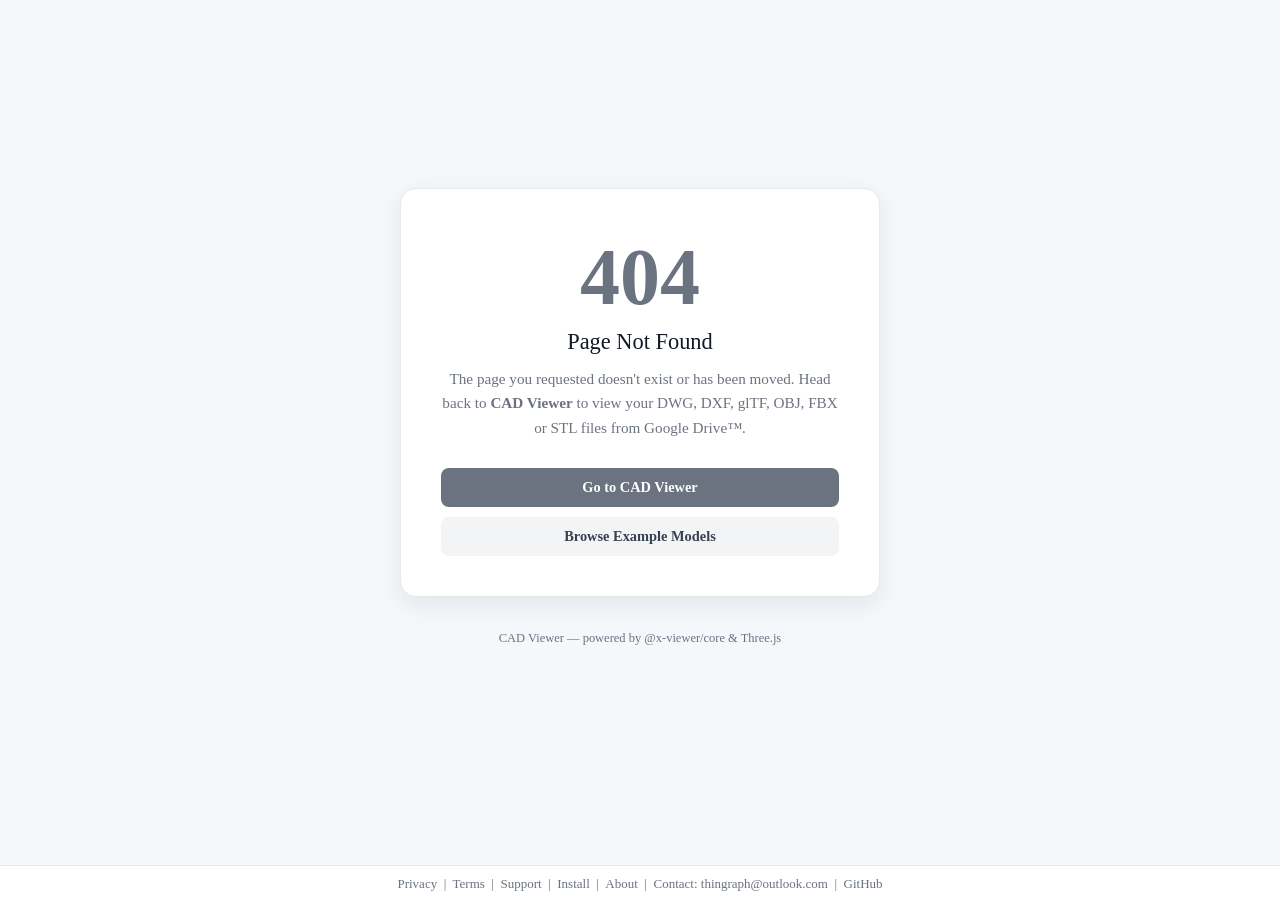
==== commit d69ecc04: "Update" ====
--- a/index.html
+++ b/index.html
@@ -18,7 +18,10 @@
     <meta property="og:title" content="CAD Viewer – View DWG, DXF, glTF, OBJ, FBX, STL from Google Drive™" />
     <meta property="og:description" content="Free web app to view 2D CAD drawings and 3D models from Google Drive™ in the browser. Supports DWG, DXF, glTF, GLB, OBJ, FBX, STL. Powered by @x-viewer/core WebGL SDK." />
     <meta property="og:url" content="https://cad.thingraph.site/" />
-    <meta property="og:image" content="https://cad.thingraph.site/favicon.ico" />
+    <meta property="og:image" content="https://cad.thingraph.site/og-image.png" />
+    <meta property="og:image:width" content="1200" />
+    <meta property="og:image:height" content="630" />
+    <meta name="twitter:image" content="https://cad.thingraph.site/og-image.png" />
 
     <!-- Twitter Card -->
     <meta name="twitter:card" content="summary" />
--- a/assets/main.css
+++ b/assets/main.css
@@ -1 +1 @@
-@charset "UTF-8";*,:before,:after{--un-rotate:0;--un-rotate-x:0;--un-rotate-y:0;--un-rotate-z:0;--un-scale-x:1;--un-scale-y:1;--un-scale-z:1;--un-skew-x:0;--un-skew-y:0;--un-translate-x:0;--un-translate-y:0;--un-translate-z:0;--un-pan-x: ;--un-pan-y: ;--un-pinch-zoom: ;--un-scroll-snap-strictness:proximity;--un-ordinal: ;--un-slashed-zero: ;--un-numeric-figure: ;--un-numeric-spacing: ;--un-numeric-fraction: ;--un-border-spacing-x:0;--un-border-spacing-y:0;--un-ring-offset-shadow:0 0 rgb(0 0 0 / 0);--un-ring-shadow:0 0 rgb(0 0 0 / 0);--un-shadow-inset: ;--un-shadow:0 0 rgb(0 0 0 / 0);--un-ring-inset: ;--un-ring-offset-width:0px;--un-ring-offset-color:#fff;--un-ring-width:0px;--un-ring-color:rgb(147 197 253 / .5);--un-blur: ;--un-brightness: ;--un-contrast: ;--un-drop-shadow: ;--un-grayscale: ;--un-hue-rotate: ;--un-invert: ;--un-saturate: ;--un-sepia: ;--un-backdrop-blur: ;--un-backdrop-brightness: ;--un-backdrop-contrast: ;--un-backdrop-grayscale: ;--un-backdrop-hue-rotate: ;--un-backdrop-invert: ;--un-backdrop-opacity: ;--un-backdrop-saturate: ;--un-backdrop-sepia: }::backdrop{--un-rotate:0;--un-rotate-x:0;--un-rotate-y:0;--un-rotate-z:0;--un-scale-x:1;--un-scale-y:1;--un-scale-z:1;--un-skew-x:0;--un-skew-y:0;--un-translate-x:0;--un-translate-y:0;--un-translate-z:0;--un-pan-x: ;--un-pan-y: ;--un-pinch-zoom: ;--un-scroll-snap-strictness:proximity;--un-ordinal: ;--un-slashed-zero: ;--un-numeric-figure: ;--un-numeric-spacing: ;--un-numeric-fraction: ;--un-border-spacing-x:0;--un-border-spacing-y:0;--un-ring-offset-shadow:0 0 rgb(0 0 0 / 0);--un-ring-shadow:0 0 rgb(0 0 0 / 0);--un-shadow-inset: ;--un-shadow:0 0 rgb(0 0 0 / 0);--un-ring-inset: ;--un-ring-offset-width:0px;--un-ring-offset-color:#fff;--un-ring-width:0px;--un-ring-color:rgb(147 197 253 / .5);--un-blur: ;--un-brightness: ;--un-contrast: ;--un-drop-shadow: ;--un-grayscale: ;--un-hue-rotate: ;--un-invert: ;--un-saturate: ;--un-sepia: ;--un-backdrop-blur: ;--un-backdrop-brightness: ;--un-backdrop-contrast: ;--un-backdrop-grayscale: ;--un-backdrop-hue-rotate: ;--un-backdrop-invert: ;--un-backdrop-opacity: ;--un-backdrop-saturate: ;--un-backdrop-sepia: }.absolute{position:absolute}.fixed{position:fixed}.relative{position:relative}.static{position:static}.my{margin-top:1rem;margin-bottom:1rem}.mb{margin-bottom:1rem}.inline,[inline=""]{display:inline}.block{display:block}.inline-block{display:inline-block}.hidden,[hidden=""]{display:none}[size~="13"]{width:3.25rem;height:3.25rem}[size~="20"]{width:5rem;height:5rem}[size~="24"]{width:6rem;height:6rem}[size~="48"]{width:12rem;height:12rem}.h1{height:.25rem}.h2{height:.5rem}.h3{height:.75rem}.flex{display:flex}.flex-shrink{flex-shrink:1}.flex-wrap{flex-wrap:wrap}.transform{transform:translate(var(--un-translate-x)) translateY(var(--un-translate-y)) translateZ(var(--un-translate-z)) rotate(var(--un-rotate)) rotateX(var(--un-rotate-x)) rotateY(var(--un-rotate-y)) rotate(var(--un-rotate-z)) skew(var(--un-skew-x)) skewY(var(--un-skew-y)) scaleX(var(--un-scale-x)) scaleY(var(--un-scale-y)) scaleZ(var(--un-scale-z))}.break-all{word-break:break-all}.border,[border=""]{border-width:1px}[stroke-width~="1.8"]{stroke-width:1.8px}[stroke~="#3b82f6"]{--un-stroke-opacity:1;stroke:rgb(59 130 246 / var(--un-stroke-opacity))}[stroke~="#f59e0b"]{--un-stroke-opacity:1;stroke:rgb(245 158 11 / var(--un-stroke-opacity))}.uppercase{text-transform:uppercase}.underline{text-decoration-line:underline}.backdrop-filter{-webkit-backdrop-filter:var(--un-backdrop-blur) var(--un-backdrop-brightness) var(--un-backdrop-contrast) var(--un-backdrop-grayscale) var(--un-backdrop-hue-rotate) var(--un-backdrop-invert) var(--un-backdrop-opacity) var(--un-backdrop-saturate) var(--un-backdrop-sepia);backdrop-filter:var(--un-backdrop-blur) var(--un-backdrop-brightness) var(--un-backdrop-contrast) var(--un-backdrop-grayscale) var(--un-backdrop-hue-rotate) var(--un-backdrop-invert) var(--un-backdrop-opacity) var(--un-backdrop-saturate) var(--un-backdrop-sepia)}.transition{transition-property:color,background-color,border-color,outline-color,text-decoration-color,fill,stroke,opacity,box-shadow,transform,filter,backdrop-filter;transition-timing-function:cubic-bezier(.4,0,.2,1);transition-duration:.15s}:root{--el-color-white:#ffffff;--el-color-black:#000000;--el-color-primary-rgb:64,158,255;--el-color-success-rgb:103,194,58;--el-color-warning-rgb:230,162,60;--el-color-danger-rgb:245,108,108;--el-color-error-rgb:245,108,108;--el-color-info-rgb:144,147,153;--el-font-size-extra-large:20px;--el-font-size-large:18px;--el-font-size-medium:16px;--el-font-size-base:14px;--el-font-size-small:13px;--el-font-size-extra-small:12px;--el-font-family:"Helvetica Neue",Helvetica,"PingFang SC","Hiragino Sans GB","Microsoft YaHei","微软雅黑",Arial,sans-serif;--el-font-weight-primary:500;--el-font-line-height-primary:24px;--el-index-normal:1;--el-index-top:1000;--el-index-popper:2000;--el-border-radius-base:4px;--el-border-radius-small:2px;--el-border-radius-round:20px;--el-border-radius-circle:100%;--el-transition-duration:.3s;--el-transition-duration-fast:.2s;--el-transition-function-ease-in-out-bezier:cubic-bezier(.645,.045,.355,1);--el-transition-function-fast-bezier:cubic-bezier(.23,1,.32,1);--el-transition-all:all var(--el-transition-duration) var(--el-transition-function-ease-in-out-bezier);--el-transition-fade:opacity var(--el-transition-duration) var(--el-transition-function-fast-bezier);--el-transition-md-fade:transform var(--el-transition-duration) var(--el-transition-function-fast-bezier),opacity var(--el-transition-duration) var(--el-transition-function-fast-bezier);--el-transition-fade-linear:opacity var(--el-transition-duration-fast) linear;--el-transition-border:border-color var(--el-transition-duration-fast) var(--el-transition-function-ease-in-out-bezier);--el-transition-box-shadow:box-shadow var(--el-transition-duration-fast) var(--el-transition-function-ease-in-out-bezier);--el-transition-color:color var(--el-transition-duration-fast) var(--el-transition-function-ease-in-out-bezier);--el-component-size-large:40px;--el-component-size:32px;--el-component-size-small:24px;color-scheme:light;--el-color-primary:#409eff;--el-color-primary-light-3:rgb(121,187,255);--el-color-primary-light-5:rgb(160,207,255);--el-color-primary-light-7:rgb(198,226,255);--el-color-primary-light-8:rgb(217,236,255);--el-color-primary-light-9:rgb(236,245,255);--el-color-primary-dark-2:rgb(51,126,204);--el-color-success:#67c23a;--el-color-success-light-3:rgb(149,212,117);--el-color-success-light-5:rgb(179,225,157);--el-color-success-light-7:rgb(209,237,196);--el-color-success-light-8:rgb(225,243,216);--el-color-success-light-9:rgb(240,249,235);--el-color-success-dark-2:rgb(82,155,46);--el-color-warning:#e6a23c;--el-color-warning-light-3:rgb(238,190,119);--el-color-warning-light-5:rgb(243,209,158);--el-color-warning-light-7:rgb(248,227,197);--el-color-warning-light-8:rgb(250,236,216);--el-color-warning-light-9:rgb(253,246,236);--el-color-warning-dark-2:rgb(184,130,48);--el-color-danger:#f56c6c;--el-color-danger-light-3:rgb(248,152,152);--el-color-danger-light-5:rgb(250,182,182);--el-color-danger-light-7:rgb(252,211,211);--el-color-danger-light-8:rgb(253,226,226);--el-color-danger-light-9:rgb(254,240,240);--el-color-danger-dark-2:rgb(196,86,86);--el-color-error:#f56c6c;--el-color-error-light-3:rgb(248,152,152);--el-color-error-light-5:rgb(250,182,182);--el-color-error-light-7:rgb(252,211,211);--el-color-error-light-8:rgb(253,226,226);--el-color-error-light-9:rgb(254,240,240);--el-color-error-dark-2:rgb(196,86,86);--el-color-info:#909399;--el-color-info-light-3:rgb(177,179,184);--el-color-info-light-5:rgb(200,201,204);--el-color-info-light-7:rgb(222,223,224);--el-color-info-light-8:rgb(233,233,235);--el-color-info-light-9:rgb(244,244,245);--el-color-info-dark-2:rgb(115,118,122);--el-bg-color:#ffffff;--el-bg-color-page:#f2f3f5;--el-bg-color-overlay:#ffffff;--el-text-color-primary:#303133;--el-text-color-regular:#606266;--el-text-color-secondary:#909399;--el-text-color-placeholder:#a8abb2;--el-text-color-disabled:#c0c4cc;--el-border-color:#dcdfe6;--el-border-color-light:#e4e7ed;--el-border-color-lighter:#ebeef5;--el-border-color-extra-light:#f2f6fc;--el-border-color-dark:#d4d7de;--el-border-color-darker:#cdd0d6;--el-fill-color:#f0f2f5;--el-fill-color-light:#f5f7fa;--el-fill-color-lighter:#fafafa;--el-fill-color-extra-light:#fafcff;--el-fill-color-dark:#ebedf0;--el-fill-color-darker:#e6e8eb;--el-fill-color-blank:#ffffff;--el-box-shadow:0px 12px 32px 4px rgba(0,0,0,.04),0px 8px 20px rgba(0,0,0,.08);--el-box-shadow-light:0px 0px 12px rgba(0,0,0,.12);--el-box-shadow-lighter:0px 0px 6px rgba(0,0,0,.12);--el-box-shadow-dark:0px 16px 48px 16px rgba(0,0,0,.08),0px 12px 32px rgba(0,0,0,.12),0px 8px 16px -8px rgba(0,0,0,.16);--el-disabled-bg-color:var(--el-fill-color-light);--el-disabled-text-color:var(--el-text-color-placeholder);--el-disabled-border-color:var(--el-border-color-light);--el-overlay-color:rgba(0,0,0,.8);--el-overlay-color-light:rgba(0,0,0,.7);--el-overlay-color-lighter:rgba(0,0,0,.5);--el-mask-color:rgba(255,255,255,.9);--el-mask-color-extra-light:rgba(255,255,255,.3);--el-border-width:1px;--el-border-style:solid;--el-border-color-hover:var(--el-text-color-disabled);--el-border:var(--el-border-width) var(--el-border-style) var(--el-border-color);--el-svg-monochrome-grey:var(--el-border-color)}.fade-in-linear-enter-active,.fade-in-linear-leave-active{transition:var(--el-transition-fade-linear)}.fade-in-linear-enter-from,.fade-in-linear-leave-to{opacity:0}.el-fade-in-linear-enter-active,.el-fade-in-linear-leave-active{transition:var(--el-transition-fade-linear)}.el-fade-in-linear-enter-from,.el-fade-in-linear-leave-to{opacity:0}.el-fade-in-enter-active,.el-fade-in-leave-active{transition:all var(--el-transition-duration) cubic-bezier(.55,0,.1,1)}.el-fade-in-enter-from,.el-fade-in-leave-active{opacity:0}.el-zoom-in-center-enter-active,.el-zoom-in-center-leave-active{transition:all var(--el-transition-duration) cubic-bezier(.55,0,.1,1)}.el-zoom-in-center-enter-from,.el-zoom-in-center-leave-active{opacity:0;transform:scaleX(0)}.el-zoom-in-top-enter-active,.el-zoom-in-top-leave-active{opacity:1;transform:scaleY(1);transform-origin:center top;transition:var(--el-transition-md-fade)}.el-zoom-in-top-enter-active[data-popper-placement^=top],.el-zoom-in-top-leave-active[data-popper-placement^=top]{transform-origin:center bottom}.el-zoom-in-top-enter-from,.el-zoom-in-top-leave-active{opacity:0;transform:scaleY(0)}.el-zoom-in-bottom-enter-active,.el-zoom-in-bottom-leave-active{opacity:1;transform:scaleY(1);transform-origin:center bottom;transition:var(--el-transition-md-fade)}.el-zoom-in-bottom-enter-from,.el-zoom-in-bottom-leave-active{opacity:0;transform:scaleY(0)}.el-zoom-in-left-enter-active,.el-zoom-in-left-leave-active{opacity:1;transform:scale(1);transform-origin:top left;transition:var(--el-transition-md-fade)}.el-zoom-in-left-enter-from,.el-zoom-in-left-leave-active{opacity:0;transform:scale(.45)}.collapse-transition{transition:var(--el-transition-duration) height ease-in-out,var(--el-transition-duration) padding-top ease-in-out,var(--el-transition-duration) padding-bottom ease-in-out}.el-collapse-transition-enter-active,.el-collapse-transition-leave-active{transition:var(--el-transition-duration) max-height ease-in-out,var(--el-transition-duration) padding-top ease-in-out,var(--el-transition-duration) padding-bottom ease-in-out}.horizontal-collapse-transition{transition:var(--el-transition-duration) width ease-in-out,var(--el-transition-duration) padding-left ease-in-out,var(--el-transition-duration) padding-right ease-in-out}.el-list-enter-active,.el-list-leave-active{transition:all 1s}.el-list-enter-from,.el-list-leave-to{opacity:0;transform:translateY(-30px)}.el-list-leave-active{position:absolute!important}.el-opacity-transition{transition:opacity var(--el-transition-duration) cubic-bezier(.55,0,.1,1)}.el-icon--right{margin-left:5px}.el-icon--left{margin-right:5px}@keyframes rotating{0%{transform:rotate(0)}to{transform:rotate(1turn)}}.el-icon{--color:inherit;align-items:center;display:inline-flex;height:1em;justify-content:center;line-height:1em;position:relative;width:1em;fill:currentColor;color:var(--color);font-size:inherit}.el-icon.is-loading{animation:rotating 2s linear infinite}.el-icon svg{height:1em;width:1em}.el-affix--fixed{position:fixed}.el-alert{--el-alert-padding:8px 16px;--el-alert-border-radius-base:var(--el-border-radius-base);--el-alert-title-font-size:14px;--el-alert-title-with-description-font-size:16px;--el-alert-description-font-size:14px;--el-alert-close-font-size:16px;--el-alert-close-customed-font-size:14px;--el-alert-icon-size:16px;--el-alert-icon-large-size:28px;align-items:center;background-color:var(--el-color-white);border-radius:var(--el-alert-border-radius-base);box-sizing:border-box;display:flex;margin:0;opacity:1;overflow:hidden;padding:var(--el-alert-padding);position:relative;transition:opacity var(--el-transition-duration-fast);width:100%}.el-alert.is-light .el-alert__close-btn{color:var(--el-text-color-placeholder)}.el-alert.is-dark .el-alert__close-btn,.el-alert.is-dark .el-alert__description{color:var(--el-color-white)}.el-alert.is-center{justify-content:center}.el-alert--primary{--el-alert-bg-color:var(--el-color-primary-light-9)}.el-alert--primary.is-light{background-color:var(--el-alert-bg-color)}.el-alert--primary.is-light,.el-alert--primary.is-light .el-alert__description{color:var(--el-color-primary)}.el-alert--primary.is-dark{background-color:var(--el-color-primary);color:var(--el-color-white)}.el-alert--success{--el-alert-bg-color:var(--el-color-success-light-9)}.el-alert--success.is-light{background-color:var(--el-alert-bg-color)}.el-alert--success.is-light,.el-alert--success.is-light .el-alert__description{color:var(--el-color-success)}.el-alert--success.is-dark{background-color:var(--el-color-success);color:var(--el-color-white)}.el-alert--info{--el-alert-bg-color:var(--el-color-info-light-9)}.el-alert--info.is-light{background-color:var(--el-alert-bg-color)}.el-alert--info.is-light,.el-alert--info.is-light .el-alert__description{color:var(--el-color-info)}.el-alert--info.is-dark{background-color:var(--el-color-info);color:var(--el-color-white)}.el-alert--warning{--el-alert-bg-color:var(--el-color-warning-light-9)}.el-alert--warning.is-light{background-color:var(--el-alert-bg-color)}.el-alert--warning.is-light,.el-alert--warning.is-light .el-alert__description{color:var(--el-color-warning)}.el-alert--warning.is-dark{background-color:var(--el-color-warning);color:var(--el-color-white)}.el-alert--error{--el-alert-bg-color:var(--el-color-error-light-9)}.el-alert--error.is-light{background-color:var(--el-alert-bg-color)}.el-alert--error.is-light,.el-alert--error.is-light .el-alert__description{color:var(--el-color-error)}.el-alert--error.is-dark{background-color:var(--el-color-error);color:var(--el-color-white)}.el-alert__content{display:flex;flex-direction:column;gap:4px}.el-alert .el-alert__icon{font-size:var(--el-alert-icon-size);margin-right:8px;width:var(--el-alert-icon-size)}.el-alert .el-alert__icon.is-big{font-size:var(--el-alert-icon-large-size);margin-right:12px;width:var(--el-alert-icon-large-size)}.el-alert__title{font-size:var(--el-alert-title-font-size);line-height:24px}.el-alert__title.with-description{font-size:var(--el-alert-title-with-description-font-size)}.el-alert .el-alert__description{font-size:var(--el-alert-description-font-size);margin:0}.el-alert .el-alert__close-btn{cursor:pointer;font-size:var(--el-alert-close-font-size);opacity:1;position:absolute;right:16px;top:12px}.el-alert .el-alert__close-btn.is-customed{font-size:var(--el-alert-close-customed-font-size);font-style:normal;line-height:24px;top:8px}.el-alert-fade-enter-from,.el-alert-fade-leave-active{opacity:0}.el-aside{box-sizing:border-box;flex-shrink:0;overflow:auto;width:var(--el-aside-width,300px)}.el-autocomplete{--el-input-text-color:var(--el-text-color-regular);--el-input-border:var(--el-border);--el-input-hover-border:var(--el-border-color-hover);--el-input-focus-border:var(--el-color-primary);--el-input-transparent-border:0 0 0 1px transparent inset;--el-input-border-color:var(--el-border-color);--el-input-border-radius:var(--el-border-radius-base);--el-input-bg-color:var(--el-fill-color-blank);--el-input-icon-color:var(--el-text-color-placeholder);--el-input-placeholder-color:var(--el-text-color-placeholder);--el-input-hover-border-color:var(--el-border-color-hover);--el-input-clear-hover-color:var(--el-text-color-secondary);--el-input-focus-border-color:var(--el-color-primary);--el-input-width:100%;display:inline-block;position:relative;width:var(--el-input-width)}.el-autocomplete__popper.el-popper{background:var(--el-bg-color-overlay);box-shadow:var(--el-box-shadow-light)}.el-autocomplete__popper.el-popper,.el-autocomplete__popper.el-popper .el-popper__arrow:before{border:1px solid var(--el-border-color-light)}.el-autocomplete__popper.el-popper[data-popper-placement^=top] .el-popper__arrow:before{border-left-color:transparent;border-top-color:transparent}.el-autocomplete__popper.el-popper[data-popper-placement^=bottom] .el-popper__arrow:before{border-bottom-color:transparent;border-right-color:transparent}.el-autocomplete__popper.el-popper[data-popper-placement^=left] .el-popper__arrow:before{border-bottom-color:transparent;border-left-color:transparent}.el-autocomplete__popper.el-popper[data-popper-placement^=right] .el-popper__arrow:before{border-right-color:transparent;border-top-color:transparent}.el-autocomplete-suggestion{border-radius:var(--el-border-radius-base);box-sizing:border-box}.el-autocomplete-suggestion__header{border-bottom:1px solid var(--el-border-color-lighter);padding:10px}.el-autocomplete-suggestion__footer{border-top:1px solid var(--el-border-color-lighter);padding:10px}.el-autocomplete-suggestion__wrap{box-sizing:border-box;max-height:280px;padding:10px 0}.el-autocomplete-suggestion__list{margin:0;padding:0}.el-autocomplete-suggestion li{color:var(--el-text-color-regular);cursor:pointer;font-size:var(--el-font-size-base);line-height:34px;list-style:none;margin:0;overflow:hidden;padding:0 20px;text-align:left;text-overflow:ellipsis;white-space:nowrap}.el-autocomplete-suggestion li.highlighted,.el-autocomplete-suggestion li:hover{background-color:var(--el-fill-color-light)}.el-autocomplete-suggestion li.divider{border-top:1px solid var(--el-color-black);margin-top:6px}.el-autocomplete-suggestion li.divider:last-child{margin-bottom:-6px}.el-autocomplete-suggestion.is-loading li{color:var(--el-text-color-secondary);cursor:default;font-size:20px;height:100px;line-height:100px;text-align:center}.el-autocomplete-suggestion.is-loading li:after{content:"";display:inline-block;height:100%;vertical-align:middle}.el-autocomplete-suggestion.is-loading li:hover{background-color:var(--el-bg-color-overlay)}.el-avatar{--el-avatar-text-color:var(--el-color-white);--el-avatar-bg-color:var(--el-text-color-disabled);--el-avatar-text-size:14px;--el-avatar-icon-size:18px;--el-avatar-border-radius:var(--el-border-radius-base);--el-avatar-size-large:56px;--el-avatar-size-small:24px;--el-avatar-size:40px;align-items:center;background:var(--el-avatar-bg-color);box-sizing:border-box;color:var(--el-avatar-text-color);display:inline-flex;font-size:var(--el-avatar-text-size);height:var(--el-avatar-size);justify-content:center;outline:none;overflow:hidden;text-align:center;width:var(--el-avatar-size)}.el-avatar>img{display:block;height:100%;width:100%}.el-avatar--circle{border-radius:50%}.el-avatar--square{border-radius:var(--el-avatar-border-radius)}.el-avatar--icon{font-size:var(--el-avatar-icon-size)}.el-avatar--small{--el-avatar-size:24px}.el-avatar--large{--el-avatar-size:56px}.el-backtop{--el-backtop-bg-color:var(--el-bg-color-overlay);--el-backtop-text-color:var(--el-color-primary);--el-backtop-hover-bg-color:var(--el-border-color-extra-light);align-items:center;background-color:var(--el-backtop-bg-color);border-radius:50%;box-shadow:var(--el-box-shadow-lighter);color:var(--el-backtop-text-color);cursor:pointer;display:flex;font-size:20px;height:40px;justify-content:center;position:fixed;width:40px;z-index:5}.el-backtop:hover{background-color:var(--el-backtop-hover-bg-color)}.el-backtop__icon{font-size:20px}.el-badge{--el-badge-bg-color:var(--el-color-danger);--el-badge-radius:10px;--el-badge-font-size:12px;--el-badge-padding:6px;--el-badge-size:18px;display:inline-block;position:relative;vertical-align:middle;width:-moz-fit-content;width:fit-content}.el-badge__content{align-items:center;background-color:var(--el-badge-bg-color);border:1px solid var(--el-bg-color);border-radius:var(--el-badge-radius);color:var(--el-color-white);display:inline-flex;font-size:var(--el-badge-font-size);height:var(--el-badge-size);justify-content:center;padding:0 var(--el-badge-padding);white-space:nowrap}.el-badge__content.is-fixed{position:absolute;right:calc(1px + var(--el-badge-size)/2);top:0;transform:translateY(-50%) translate(100%);z-index:var(--el-index-normal)}.el-badge__content.is-fixed.is-dot{right:5px}.el-badge__content.is-dot{border-radius:50%;height:8px;padding:0;right:0;width:8px}.el-badge__content.is-hide-zero{display:none}.el-badge__content--primary{background-color:var(--el-color-primary)}.el-badge__content--success{background-color:var(--el-color-success)}.el-badge__content--warning{background-color:var(--el-color-warning)}.el-badge__content--info{background-color:var(--el-color-info)}.el-badge__content--danger{background-color:var(--el-color-danger)}.el-breadcrumb{font-size:14px;line-height:1}.el-breadcrumb:after,.el-breadcrumb:before{content:"";display:table}.el-breadcrumb:after{clear:both}.el-breadcrumb__separator{color:var(--el-text-color-placeholder);font-weight:700;margin:0 9px}.el-breadcrumb__separator.el-icon{font-weight:400;margin:0 6px}.el-breadcrumb__separator.el-icon svg{vertical-align:middle}.el-breadcrumb__item{align-items:center;display:inline-flex;float:left}.el-breadcrumb__inner{color:var(--el-text-color-regular)}.el-breadcrumb__inner a,.el-breadcrumb__inner.is-link{color:var(--el-text-color-primary);font-weight:700;text-decoration:none;transition:var(--el-transition-color)}.el-breadcrumb__inner a:hover,.el-breadcrumb__inner.is-link:hover{color:var(--el-color-primary);cursor:pointer}.el-breadcrumb__item:last-child .el-breadcrumb__inner,.el-breadcrumb__item:last-child .el-breadcrumb__inner a,.el-breadcrumb__item:last-child .el-breadcrumb__inner a:hover,.el-breadcrumb__item:last-child .el-breadcrumb__inner:hover{color:var(--el-text-color-regular);cursor:text;font-weight:400}.el-breadcrumb__item:last-child .el-breadcrumb__separator{display:none}.el-button-group{display:inline-block;vertical-align:middle}.el-button-group:after,.el-button-group:before{content:"";display:table}.el-button-group:after{clear:both}.el-button-group>.el-button{float:left;position:relative}.el-button-group>.el-button+.el-button{margin-left:0}.el-button-group>.el-button:first-child{border-bottom-right-radius:0;border-top-right-radius:0}.el-button-group>.el-button:last-child{border-bottom-left-radius:0;border-top-left-radius:0}.el-button-group>.el-button:first-child:last-child{border-bottom-left-radius:var(--el-border-radius-base);border-bottom-right-radius:var(--el-border-radius-base);border-top-left-radius:var(--el-border-radius-base);border-top-right-radius:var(--el-border-radius-base)}.el-button-group>.el-button:first-child:last-child.is-round{border-radius:var(--el-border-radius-round)}.el-button-group>.el-button:first-child:last-child.is-circle{border-radius:50%}.el-button-group>.el-button:not(:first-child):not(:last-child){border-radius:0}.el-button-group>.el-button:not(:last-child){margin-right:-1px}.el-button-group>.el-button.is-active,.el-button-group>.el-button:active,.el-button-group>.el-button:focus,.el-button-group>.el-button:hover{z-index:1}.el-button-group>.el-dropdown>.el-button{border-bottom-left-radius:0;border-left-color:var(--el-button-divide-border-color);border-top-left-radius:0}.el-button-group .el-button--primary:first-child{border-right-color:var(--el-button-divide-border-color)}.el-button-group .el-button--primary:last-child{border-left-color:var(--el-button-divide-border-color)}.el-button-group .el-button--primary:not(:first-child):not(:last-child){border-left-color:var(--el-button-divide-border-color);border-right-color:var(--el-button-divide-border-color)}.el-button-group .el-button--success:first-child{border-right-color:var(--el-button-divide-border-color)}.el-button-group .el-button--success:last-child{border-left-color:var(--el-button-divide-border-color)}.el-button-group .el-button--success:not(:first-child):not(:last-child){border-left-color:var(--el-button-divide-border-color);border-right-color:var(--el-button-divide-border-color)}.el-button-group .el-button--warning:first-child{border-right-color:var(--el-button-divide-border-color)}.el-button-group .el-button--warning:last-child{border-left-color:var(--el-button-divide-border-color)}.el-button-group .el-button--warning:not(:first-child):not(:last-child){border-left-color:var(--el-button-divide-border-color);border-right-color:var(--el-button-divide-border-color)}.el-button-group .el-button--danger:first-child{border-right-color:var(--el-button-divide-border-color)}.el-button-group .el-button--danger:last-child{border-left-color:var(--el-button-divide-border-color)}.el-button-group .el-button--danger:not(:first-child):not(:last-child){border-left-color:var(--el-button-divide-border-color);border-right-color:var(--el-button-divide-border-color)}.el-button-group .el-button--info:first-child{border-right-color:var(--el-button-divide-border-color)}.el-button-group .el-button--info:last-child{border-left-color:var(--el-button-divide-border-color)}.el-button-group .el-button--info:not(:first-child):not(:last-child){border-left-color:var(--el-button-divide-border-color);border-right-color:var(--el-button-divide-border-color)}.el-button{--el-button-font-weight:var(--el-font-weight-primary);--el-button-border-color:var(--el-border-color);--el-button-bg-color:var(--el-fill-color-blank);--el-button-text-color:var(--el-text-color-regular);--el-button-disabled-text-color:var(--el-disabled-text-color);--el-button-disabled-bg-color:var(--el-fill-color-blank);--el-button-disabled-border-color:var(--el-border-color-light);--el-button-divide-border-color:rgba(255,255,255,.5);--el-button-hover-text-color:var(--el-color-primary);--el-button-hover-bg-color:var(--el-color-primary-light-9);--el-button-hover-border-color:var(--el-color-primary-light-7);--el-button-active-text-color:var(--el-button-hover-text-color);--el-button-active-border-color:var(--el-color-primary);--el-button-active-bg-color:var(--el-button-hover-bg-color);--el-button-outline-color:var(--el-color-primary-light-5);--el-button-hover-link-text-color:var(--el-text-color-secondary);--el-button-active-color:var(--el-text-color-primary);align-items:center;-webkit-appearance:none;background-color:var(--el-button-bg-color);border:var(--el-border);border-color:var(--el-button-border-color);box-sizing:border-box;color:var(--el-button-text-color);cursor:pointer;display:inline-flex;font-weight:var(--el-button-font-weight);height:32px;justify-content:center;line-height:1;outline:none;text-align:center;transition:.1s;-webkit-user-select:none;-moz-user-select:none;user-select:none;vertical-align:middle;white-space:nowrap}.el-button:hover{background-color:var(--el-button-hover-bg-color);border-color:var(--el-button-hover-border-color);color:var(--el-button-hover-text-color);outline:none}.el-button:active{background-color:var(--el-button-active-bg-color);border-color:var(--el-button-active-border-color);color:var(--el-button-active-text-color);outline:none}.el-button:focus-visible{outline:2px solid var(--el-button-outline-color);outline-offset:1px;transition:outline-offset 0s,outline 0s}.el-button>span{align-items:center;display:inline-flex}.el-button+.el-button{margin-left:12px}.el-button{border-radius:var(--el-border-radius-base);font-size:var(--el-font-size-base)}.el-button,.el-button.is-round{padding:8px 15px}.el-button::-moz-focus-inner{border:0}.el-button [class*=el-icon]+span{margin-left:6px}.el-button [class*=el-icon] svg{vertical-align:bottom}.el-button.is-plain{--el-button-hover-text-color:var(--el-color-primary);--el-button-hover-bg-color:var(--el-fill-color-blank);--el-button-hover-border-color:var(--el-color-primary)}.el-button.is-active{background-color:var(--el-button-active-bg-color);border-color:var(--el-button-active-border-color);color:var(--el-button-active-text-color);outline:none}.el-button.is-disabled,.el-button.is-disabled:hover{background-color:var(--el-button-disabled-bg-color);background-image:none;border-color:var(--el-button-disabled-border-color);color:var(--el-button-disabled-text-color);cursor:not-allowed}.el-button.is-loading{pointer-events:none;position:relative}.el-button.is-loading:before{background-color:var(--el-mask-color-extra-light);border-radius:inherit;bottom:-1px;content:"";left:-1px;pointer-events:none;position:absolute;right:-1px;top:-1px;z-index:1}.el-button.is-round{border-radius:var(--el-border-radius-round)}.el-button.is-circle{border-radius:50%;padding:8px;width:32px}.el-button.is-text{background-color:transparent;border:0 solid transparent;color:var(--el-button-text-color)}.el-button.is-text.is-disabled{background-color:transparent!important;color:var(--el-button-disabled-text-color)}.el-button.is-text:not(.is-disabled):hover{background-color:var(--el-fill-color-light)}.el-button.is-text:not(.is-disabled):focus-visible{outline:2px solid var(--el-button-outline-color);outline-offset:1px;transition:outline-offset 0s,outline 0s}.el-button.is-text:not(.is-disabled):active{background-color:var(--el-fill-color)}.el-button.is-text:not(.is-disabled).is-has-bg{background-color:var(--el-fill-color-light)}.el-button.is-text:not(.is-disabled).is-has-bg:hover{background-color:var(--el-fill-color)}.el-button.is-text:not(.is-disabled).is-has-bg:active{background-color:var(--el-fill-color-dark)}.el-button__text--expand{letter-spacing:.3em;margin-right:-.3em}.el-button.is-link{background:transparent;border-color:transparent;color:var(--el-button-text-color);height:auto;padding:2px}.el-button.is-link:hover{color:var(--el-button-hover-link-text-color)}.el-button.is-link.is-disabled{background-color:transparent!important;border-color:transparent!important;color:var(--el-button-disabled-text-color)}.el-button.is-link:not(.is-disabled):active,.el-button.is-link:not(.is-disabled):hover{background-color:transparent;border-color:transparent}.el-button.is-link:not(.is-disabled):active{color:var(--el-button-active-color)}.el-button--text{background:transparent;border-color:transparent;color:var(--el-color-primary);padding-left:0;padding-right:0}.el-button--text.is-disabled{background-color:transparent!important;border-color:transparent!important;color:var(--el-button-disabled-text-color)}.el-button--text:not(.is-disabled):hover{background-color:transparent;border-color:transparent;color:var(--el-color-primary-light-3)}.el-button--text:not(.is-disabled):active{background-color:transparent;border-color:transparent;color:var(--el-color-primary-dark-2)}.el-button__link--expand{letter-spacing:.3em;margin-right:-.3em}.el-button--primary{--el-button-text-color:var(--el-color-white);--el-button-bg-color:var(--el-color-primary);--el-button-border-color:var(--el-color-primary);--el-button-outline-color:var(--el-color-primary-light-5);--el-button-active-color:var(--el-color-primary-dark-2);--el-button-hover-text-color:var(--el-color-white);--el-button-hover-link-text-color:var(--el-color-primary-light-5);--el-button-hover-bg-color:var(--el-color-primary-light-3);--el-button-hover-border-color:var(--el-color-primary-light-3);--el-button-active-bg-color:var(--el-color-primary-dark-2);--el-button-active-border-color:var(--el-color-primary-dark-2);--el-button-disabled-text-color:var(--el-color-white);--el-button-disabled-bg-color:var(--el-color-primary-light-5);--el-button-disabled-border-color:var(--el-color-primary-light-5)}.el-button--primary.is-link,.el-button--primary.is-plain,.el-button--primary.is-text{--el-button-text-color:var(--el-color-primary);--el-button-bg-color:var(--el-color-primary-light-9);--el-button-border-color:var(--el-color-primary-light-5);--el-button-hover-text-color:var(--el-color-white);--el-button-hover-bg-color:var(--el-color-primary);--el-button-hover-border-color:var(--el-color-primary);--el-button-active-text-color:var(--el-color-white)}.el-button--primary.is-link.is-disabled,.el-button--primary.is-link.is-disabled:active,.el-button--primary.is-link.is-disabled:focus,.el-button--primary.is-link.is-disabled:hover,.el-button--primary.is-plain.is-disabled,.el-button--primary.is-plain.is-disabled:active,.el-button--primary.is-plain.is-disabled:focus,.el-button--primary.is-plain.is-disabled:hover,.el-button--primary.is-text.is-disabled,.el-button--primary.is-text.is-disabled:active,.el-button--primary.is-text.is-disabled:focus,.el-button--primary.is-text.is-disabled:hover{background-color:var(--el-color-primary-light-9);border-color:var(--el-color-primary-light-8);color:var(--el-color-primary-light-5)}.el-button--success{--el-button-text-color:var(--el-color-white);--el-button-bg-color:var(--el-color-success);--el-button-border-color:var(--el-color-success);--el-button-outline-color:var(--el-color-success-light-5);--el-button-active-color:var(--el-color-success-dark-2);--el-button-hover-text-color:var(--el-color-white);--el-button-hover-link-text-color:var(--el-color-success-light-5);--el-button-hover-bg-color:var(--el-color-success-light-3);--el-button-hover-border-color:var(--el-color-success-light-3);--el-button-active-bg-color:var(--el-color-success-dark-2);--el-button-active-border-color:var(--el-color-success-dark-2);--el-button-disabled-text-color:var(--el-color-white);--el-button-disabled-bg-color:var(--el-color-success-light-5);--el-button-disabled-border-color:var(--el-color-success-light-5)}.el-button--success.is-link,.el-button--success.is-plain,.el-button--success.is-text{--el-button-text-color:var(--el-color-success);--el-button-bg-color:var(--el-color-success-light-9);--el-button-border-color:var(--el-color-success-light-5);--el-button-hover-text-color:var(--el-color-white);--el-button-hover-bg-color:var(--el-color-success);--el-button-hover-border-color:var(--el-color-success);--el-button-active-text-color:var(--el-color-white)}.el-button--success.is-link.is-disabled,.el-button--success.is-link.is-disabled:active,.el-button--success.is-link.is-disabled:focus,.el-button--success.is-link.is-disabled:hover,.el-button--success.is-plain.is-disabled,.el-button--success.is-plain.is-disabled:active,.el-button--success.is-plain.is-disabled:focus,.el-button--success.is-plain.is-disabled:hover,.el-button--success.is-text.is-disabled,.el-button--success.is-text.is-disabled:active,.el-button--success.is-text.is-disabled:focus,.el-button--success.is-text.is-disabled:hover{background-color:var(--el-color-success-light-9);border-color:var(--el-color-success-light-8);color:var(--el-color-success-light-5)}.el-button--warning{--el-button-text-color:var(--el-color-white);--el-button-bg-color:var(--el-color-warning);--el-button-border-color:var(--el-color-warning);--el-button-outline-color:var(--el-color-warning-light-5);--el-button-active-color:var(--el-color-warning-dark-2);--el-button-hover-text-color:var(--el-color-white);--el-button-hover-link-text-color:var(--el-color-warning-light-5);--el-button-hover-bg-color:var(--el-color-warning-light-3);--el-button-hover-border-color:var(--el-color-warning-light-3);--el-button-active-bg-color:var(--el-color-warning-dark-2);--el-button-active-border-color:var(--el-color-warning-dark-2);--el-button-disabled-text-color:var(--el-color-white);--el-button-disabled-bg-color:var(--el-color-warning-light-5);--el-button-disabled-border-color:var(--el-color-warning-light-5)}.el-button--warning.is-link,.el-button--warning.is-plain,.el-button--warning.is-text{--el-button-text-color:var(--el-color-warning);--el-button-bg-color:var(--el-color-warning-light-9);--el-button-border-color:var(--el-color-warning-light-5);--el-button-hover-text-color:var(--el-color-white);--el-button-hover-bg-color:var(--el-color-warning);--el-button-hover-border-color:var(--el-color-warning);--el-button-active-text-color:var(--el-color-white)}.el-button--warning.is-link.is-disabled,.el-button--warning.is-link.is-disabled:active,.el-button--warning.is-link.is-disabled:focus,.el-button--warning.is-link.is-disabled:hover,.el-button--warning.is-plain.is-disabled,.el-button--warning.is-plain.is-disabled:active,.el-button--warning.is-plain.is-disabled:focus,.el-button--warning.is-plain.is-disabled:hover,.el-button--warning.is-text.is-disabled,.el-button--warning.is-text.is-disabled:active,.el-button--warning.is-text.is-disabled:focus,.el-button--warning.is-text.is-disabled:hover{background-color:var(--el-color-warning-light-9);border-color:var(--el-color-warning-light-8);color:var(--el-color-warning-light-5)}.el-button--danger{--el-button-text-color:var(--el-color-white);--el-button-bg-color:var(--el-color-danger);--el-button-border-color:var(--el-color-danger);--el-button-outline-color:var(--el-color-danger-light-5);--el-button-active-color:var(--el-color-danger-dark-2);--el-button-hover-text-color:var(--el-color-white);--el-button-hover-link-text-color:var(--el-color-danger-light-5);--el-button-hover-bg-color:var(--el-color-danger-light-3);--el-button-hover-border-color:var(--el-color-danger-light-3);--el-button-active-bg-color:var(--el-color-danger-dark-2);--el-button-active-border-color:var(--el-color-danger-dark-2);--el-button-disabled-text-color:var(--el-color-white);--el-button-disabled-bg-color:var(--el-color-danger-light-5);--el-button-disabled-border-color:var(--el-color-danger-light-5)}.el-button--danger.is-link,.el-button--danger.is-plain,.el-button--danger.is-text{--el-button-text-color:var(--el-color-danger);--el-button-bg-color:var(--el-color-danger-light-9);--el-button-border-color:var(--el-color-danger-light-5);--el-button-hover-text-color:var(--el-color-white);--el-button-hover-bg-color:var(--el-color-danger);--el-button-hover-border-color:var(--el-color-danger);--el-button-active-text-color:var(--el-color-white)}.el-button--danger.is-link.is-disabled,.el-button--danger.is-link.is-disabled:active,.el-button--danger.is-link.is-disabled:focus,.el-button--danger.is-link.is-disabled:hover,.el-button--danger.is-plain.is-disabled,.el-button--danger.is-plain.is-disabled:active,.el-button--danger.is-plain.is-disabled:focus,.el-button--danger.is-plain.is-disabled:hover,.el-button--danger.is-text.is-disabled,.el-button--danger.is-text.is-disabled:active,.el-button--danger.is-text.is-disabled:focus,.el-button--danger.is-text.is-disabled:hover{background-color:var(--el-color-danger-light-9);border-color:var(--el-color-danger-light-8);color:var(--el-color-danger-light-5)}.el-button--info{--el-button-text-color:var(--el-color-white);--el-button-bg-color:var(--el-color-info);--el-button-border-color:var(--el-color-info);--el-button-outline-color:var(--el-color-info-light-5);--el-button-active-color:var(--el-color-info-dark-2);--el-button-hover-text-color:var(--el-color-white);--el-button-hover-link-text-color:var(--el-color-info-light-5);--el-button-hover-bg-color:var(--el-color-info-light-3);--el-button-hover-border-color:var(--el-color-info-light-3);--el-button-active-bg-color:var(--el-color-info-dark-2);--el-button-active-border-color:var(--el-color-info-dark-2);--el-button-disabled-text-color:var(--el-color-white);--el-button-disabled-bg-color:var(--el-color-info-light-5);--el-button-disabled-border-color:var(--el-color-info-light-5)}.el-button--info.is-link,.el-button--info.is-plain,.el-button--info.is-text{--el-button-text-color:var(--el-color-info);--el-button-bg-color:var(--el-color-info-light-9);--el-button-border-color:var(--el-color-info-light-5);--el-button-hover-text-color:var(--el-color-white);--el-button-hover-bg-color:var(--el-color-info);--el-button-hover-border-color:var(--el-color-info);--el-button-active-text-color:var(--el-color-white)}.el-button--info.is-link.is-disabled,.el-button--info.is-link.is-disabled:active,.el-button--info.is-link.is-disabled:focus,.el-button--info.is-link.is-disabled:hover,.el-button--info.is-plain.is-disabled,.el-button--info.is-plain.is-disabled:active,.el-button--info.is-plain.is-disabled:focus,.el-button--info.is-plain.is-disabled:hover,.el-button--info.is-text.is-disabled,.el-button--info.is-text.is-disabled:active,.el-button--info.is-text.is-disabled:focus,.el-button--info.is-text.is-disabled:hover{background-color:var(--el-color-info-light-9);border-color:var(--el-color-info-light-8);color:var(--el-color-info-light-5)}.el-button--large{--el-button-size:40px;height:var(--el-button-size)}.el-button--large [class*=el-icon]+span{margin-left:8px}.el-button--large{border-radius:var(--el-border-radius-base);font-size:var(--el-font-size-base);padding:12px 19px}.el-button--large.is-round{padding:12px 19px}.el-button--large.is-circle{padding:12px;width:var(--el-button-size)}.el-button--small{--el-button-size:24px;height:var(--el-button-size)}.el-button--small [class*=el-icon]+span{margin-left:4px}.el-button--small{border-radius:calc(var(--el-border-radius-base) - 1px);font-size:12px;padding:5px 11px}.el-button--small.is-round{padding:5px 11px}.el-button--small.is-circle{padding:5px;width:var(--el-button-size)}.el-calendar{--el-calendar-border:var(--el-table-border,1px solid var(--el-border-color-lighter));--el-calendar-header-border-bottom:var(--el-calendar-border);--el-calendar-selected-bg-color:var(--el-color-primary-light-9);--el-calendar-cell-width:85px;background-color:var(--el-fill-color-blank)}.el-calendar__header{border-bottom:var(--el-calendar-header-border-bottom);display:flex;justify-content:space-between;padding:12px 20px}.el-calendar__title{align-self:center;color:var(--el-text-color)}.el-calendar__body{padding:12px 20px 35px}.el-calendar-table{table-layout:fixed;width:100%}.el-calendar-table thead th{color:var(--el-text-color-regular);font-weight:400;padding:12px 0}.el-calendar-table:not(.is-range) td.next,.el-calendar-table:not(.is-range) td.prev{color:var(--el-text-color-placeholder)}.el-calendar-table td{border-bottom:var(--el-calendar-border);border-right:var(--el-calendar-border);transition:background-color var(--el-transition-duration-fast) ease;vertical-align:top}.el-calendar-table td.is-selected{background-color:var(--el-calendar-selected-bg-color)}.el-calendar-table td.is-today{color:var(--el-color-primary)}.el-calendar-table tr:first-child td{border-top:var(--el-calendar-border)}.el-calendar-table tr td:first-child{border-left:var(--el-calendar-border)}.el-calendar-table tr.el-calendar-table__row--hide-border td{border-top:none}.el-calendar-table .el-calendar-day{box-sizing:border-box;height:var(--el-calendar-cell-width);padding:8px}.el-calendar-table .el-calendar-day:hover{background-color:var(--el-calendar-selected-bg-color);cursor:pointer}.el-card{--el-card-border-color:var(--el-border-color-light);--el-card-border-radius:4px;--el-card-padding:20px;--el-card-bg-color:var(--el-fill-color-blank);background-color:var(--el-card-bg-color);border:1px solid var(--el-card-border-color);border-radius:var(--el-card-border-radius);color:var(--el-text-color-primary);overflow:hidden;transition:var(--el-transition-duration)}.el-card.is-always-shadow,.el-card.is-hover-shadow:focus,.el-card.is-hover-shadow:hover{box-shadow:var(--el-box-shadow-light)}.el-card__header{border-bottom:1px solid var(--el-card-border-color);box-sizing:border-box;padding:calc(var(--el-card-padding) - 2px) var(--el-card-padding)}.el-card__body{padding:var(--el-card-padding)}.el-card__footer{border-top:1px solid var(--el-card-border-color);box-sizing:border-box;padding:calc(var(--el-card-padding) - 2px) var(--el-card-padding)}.el-carousel__item{display:inline-block;height:100%;left:0;overflow:hidden;position:absolute;top:0;width:100%}.el-carousel__item,.el-carousel__item.is-active{z-index:calc(var(--el-index-normal) - 1)}.el-carousel__item--card,.el-carousel__item.is-animating{transition:transform .4s ease-in-out}.el-carousel__item--card{width:50%}.el-carousel__item--card.is-in-stage{cursor:pointer;z-index:var(--el-index-normal)}.el-carousel__item--card.is-in-stage.is-hover .el-carousel__mask,.el-carousel__item--card.is-in-stage:hover .el-carousel__mask{opacity:.12}.el-carousel__item--card.is-active{z-index:calc(var(--el-index-normal) + 1)}.el-carousel__item--card-vertical{height:50%;width:100%}.el-carousel__mask{background-color:var(--el-color-white);height:100%;left:0;opacity:.24;position:absolute;top:0;transition:var(--el-transition-duration-fast);width:100%}.el-carousel{--el-carousel-arrow-font-size:12px;--el-carousel-arrow-size:36px;--el-carousel-arrow-background:rgba(31,45,61,.11);--el-carousel-arrow-hover-background:rgba(31,45,61,.23);--el-carousel-indicator-width:30px;--el-carousel-indicator-height:2px;--el-carousel-indicator-padding-horizontal:4px;--el-carousel-indicator-padding-vertical:12px;--el-carousel-indicator-out-color:var(--el-border-color-hover);position:relative}.el-carousel--horizontal,.el-carousel--vertical{overflow:hidden}.el-carousel__container{height:300px;position:relative}.el-carousel__arrow{align-items:center;background-color:var(--el-carousel-arrow-background);border:none;border-radius:50%;color:#fff;cursor:pointer;display:inline-flex;font-size:var(--el-carousel-arrow-font-size);height:var(--el-carousel-arrow-size);justify-content:center;margin:0;outline:none;padding:0;position:absolute;text-align:center;top:50%;transform:translateY(-50%);transition:var(--el-transition-duration);width:var(--el-carousel-arrow-size);z-index:10}.el-carousel__arrow--left{left:16px}.el-carousel__arrow--right{right:16px}.el-carousel__arrow:hover{background-color:var(--el-carousel-arrow-hover-background)}.el-carousel__arrow i{cursor:pointer}.el-carousel__indicators{list-style:none;margin:0;padding:0;position:absolute;z-index:calc(var(--el-index-normal) + 1)}.el-carousel__indicators--horizontal{bottom:0;left:50%;transform:translate(-50%)}.el-carousel__indicators--vertical{right:0;top:50%;transform:translateY(-50%)}.el-carousel__indicators--outside{bottom:calc(var(--el-carousel-indicator-height) + var(--el-carousel-indicator-padding-vertical)*2);position:static;text-align:center;transform:none}.el-carousel__indicators--outside .el-carousel__indicator:hover button{opacity:.64}.el-carousel__indicators--outside button{background-color:var(--el-carousel-indicator-out-color);opacity:.24}.el-carousel__indicators--right{right:0}.el-carousel__indicators--labels{left:0;right:0;text-align:center;transform:none}.el-carousel__indicators--labels .el-carousel__button{color:#000;font-size:12px;height:auto;padding:2px 18px;width:auto}.el-carousel__indicators--labels .el-carousel__indicator{padding:6px 4px}.el-carousel__indicator{background-color:transparent;cursor:pointer}.el-carousel__indicator:hover button{opacity:.72}.el-carousel__indicator--horizontal{display:inline-block;padding:var(--el-carousel-indicator-padding-vertical) var(--el-carousel-indicator-padding-horizontal)}.el-carousel__indicator--vertical{padding:var(--el-carousel-indicator-padding-horizontal) var(--el-carousel-indicator-padding-vertical)}.el-carousel__indicator--vertical .el-carousel__button{height:calc(var(--el-carousel-indicator-width)/2);width:var(--el-carousel-indicator-height)}.el-carousel__indicator.is-active button{opacity:1}.el-carousel__button{background-color:#fff;border:none;cursor:pointer;display:block;height:var(--el-carousel-indicator-height);margin:0;opacity:.48;outline:none;padding:0;transition:var(--el-transition-duration);width:var(--el-carousel-indicator-width)}.carousel-arrow-left-enter-from,.carousel-arrow-left-leave-active{opacity:0;transform:translateY(-50%) translate(-10px)}.carousel-arrow-right-enter-from,.carousel-arrow-right-leave-active{opacity:0;transform:translateY(-50%) translate(10px)}.el-transitioning{filter:url(#elCarouselHorizontal)}.el-transitioning-vertical{filter:url(#elCarouselVertical)}.el-cascader-panel{--el-cascader-menu-text-color:var(--el-text-color-regular);--el-cascader-menu-selected-text-color:var(--el-color-primary);--el-cascader-menu-fill:var(--el-bg-color-overlay);--el-cascader-menu-font-size:var(--el-font-size-base);--el-cascader-menu-radius:var(--el-border-radius-base);--el-cascader-menu-border:solid 1px var(--el-border-color-light);--el-cascader-menu-shadow:var(--el-box-shadow-light);--el-cascader-node-background-hover:var(--el-fill-color-light);--el-cascader-node-color-disabled:var(--el-text-color-placeholder);--el-cascader-color-empty:var(--el-text-color-placeholder);--el-cascader-tag-background:var(--el-fill-color);border-radius:var(--el-cascader-menu-radius);display:flex;font-size:var(--el-cascader-menu-font-size)}.el-cascader-panel.is-bordered{border:var(--el-cascader-menu-border);border-radius:var(--el-cascader-menu-radius)}.el-cascader-menu{border-right:var(--el-cascader-menu-border);box-sizing:border-box;color:var(--el-cascader-menu-text-color);min-width:180px}.el-cascader-menu:last-child{border-right:none}.el-cascader-menu:last-child .el-cascader-node{padding-right:20px}.el-cascader-menu__wrap.el-scrollbar__wrap{height:204px}.el-cascader-menu__list{box-sizing:border-box;list-style:none;margin:0;min-height:100%;padding:6px 0;position:relative}.el-cascader-menu__hover-zone{height:100%;left:0;pointer-events:none;position:absolute;top:0;width:100%}.el-cascader-menu__empty-text{align-items:center;color:var(--el-cascader-color-empty);display:flex;left:50%;position:absolute;top:50%;transform:translate(-50%,-50%)}.el-cascader-menu__empty-text .is-loading{margin-right:2px}.el-cascader-node{align-items:center;display:flex;height:34px;line-height:34px;outline:none;padding:0 30px 0 20px;position:relative}.el-cascader-node.is-selectable.in-active-path{color:var(--el-cascader-menu-text-color)}.el-cascader-node.in-active-path,.el-cascader-node.is-active,.el-cascader-node.is-selectable.in-checked-path{color:var(--el-cascader-menu-selected-text-color);font-weight:700}.el-cascader-node:not(.is-disabled){cursor:pointer}.el-cascader-node:not(.is-disabled):focus,.el-cascader-node:not(.is-disabled):hover{background:var(--el-cascader-node-background-hover)}.el-cascader-node.is-disabled{color:var(--el-cascader-node-color-disabled);cursor:not-allowed}.el-cascader-node__prefix{left:10px;position:absolute}.el-cascader-node__postfix{position:absolute;right:10px}.el-cascader-node__label{flex:1;overflow:hidden;padding:0 8px;text-align:left;text-overflow:ellipsis;white-space:nowrap}.el-cascader-node>.el-checkbox,.el-cascader-node>.el-radio{margin-right:0}.el-cascader-node>.el-radio .el-radio__label{padding-left:0}.el-cascader{--el-cascader-menu-text-color:var(--el-text-color-regular);--el-cascader-menu-selected-text-color:var(--el-color-primary);--el-cascader-menu-fill:var(--el-bg-color-overlay);--el-cascader-menu-font-size:var(--el-font-size-base);--el-cascader-menu-radius:var(--el-border-radius-base);--el-cascader-menu-border:solid 1px var(--el-border-color-light);--el-cascader-menu-shadow:var(--el-box-shadow-light);--el-cascader-node-background-hover:var(--el-fill-color-light);--el-cascader-node-color-disabled:var(--el-text-color-placeholder);--el-cascader-color-empty:var(--el-text-color-placeholder);--el-cascader-tag-background:var(--el-fill-color);display:inline-block;font-size:var(--el-font-size-base);line-height:32px;outline:none;position:relative;vertical-align:middle}.el-cascader:not(.is-disabled):hover .el-input__wrapper{box-shadow:0 0 0 1px var(--el-input-hover-border-color) inset;cursor:pointer}.el-cascader .el-input{cursor:pointer;display:flex}.el-cascader .el-input .el-input__inner{cursor:pointer;text-overflow:ellipsis}.el-cascader .el-input .el-input__suffix-inner .el-icon svg{vertical-align:middle}.el-cascader .el-input .icon-arrow-down{font-size:14px;transition:transform var(--el-transition-duration)}.el-cascader .el-input .icon-arrow-down.is-reverse{transform:rotate(180deg)}.el-cascader .el-input .icon-circle-close:hover{color:var(--el-input-clear-hover-color,var(--el-text-color-secondary))}.el-cascader .el-input.is-focus .el-input__wrapper{box-shadow:0 0 0 1px var(--el-input-focus-border-color,var(--el-color-primary)) inset}.el-cascader--large{font-size:14px;line-height:40px}.el-cascader--large .el-cascader__tags{gap:6px;padding:8px}.el-cascader--large .el-cascader__search-input{height:24px;margin-left:7px}.el-cascader--small{font-size:12px;line-height:24px}.el-cascader--small .el-cascader__tags{gap:4px;padding:2px}.el-cascader--small .el-cascader__search-input{height:20px;margin-left:5px}.el-cascader.is-disabled .el-cascader__label{color:var(--el-disabled-text-color);z-index:calc(var(--el-index-normal) + 1)}.el-cascader__dropdown{--el-cascader-menu-text-color:var(--el-text-color-regular);--el-cascader-menu-selected-text-color:var(--el-color-primary);--el-cascader-menu-fill:var(--el-bg-color-overlay);--el-cascader-menu-font-size:var(--el-font-size-base);--el-cascader-menu-radius:var(--el-border-radius-base);--el-cascader-menu-border:solid 1px var(--el-border-color-light);--el-cascader-menu-shadow:var(--el-box-shadow-light);--el-cascader-node-background-hover:var(--el-fill-color-light);--el-cascader-node-color-disabled:var(--el-text-color-placeholder);--el-cascader-color-empty:var(--el-text-color-placeholder);--el-cascader-tag-background:var(--el-fill-color);border-radius:var(--el-cascader-menu-radius);font-size:var(--el-cascader-menu-font-size)}.el-cascader__dropdown.el-popper{background:var(--el-cascader-menu-fill)}.el-cascader__dropdown.el-popper,.el-cascader__dropdown.el-popper .el-popper__arrow:before{border:var(--el-cascader-menu-border)}.el-cascader__dropdown.el-popper[data-popper-placement^=top] .el-popper__arrow:before{border-left-color:transparent;border-top-color:transparent}.el-cascader__dropdown.el-popper[data-popper-placement^=bottom] .el-popper__arrow:before{border-bottom-color:transparent;border-right-color:transparent}.el-cascader__dropdown.el-popper[data-popper-placement^=left] .el-popper__arrow:before{border-bottom-color:transparent;border-left-color:transparent}.el-cascader__dropdown.el-popper[data-popper-placement^=right] .el-popper__arrow:before{border-right-color:transparent;border-top-color:transparent}.el-cascader__dropdown.el-popper{box-shadow:var(--el-cascader-menu-shadow)}.el-cascader__header{border-bottom:1px solid var(--el-border-color-light);padding:10px}.el-cascader__footer{border-top:1px solid var(--el-border-color-light);padding:10px}.el-cascader__tags{box-sizing:border-box;display:flex;flex-wrap:wrap;gap:6px;left:0;line-height:normal;padding:4px;position:absolute;right:30px;text-align:left;top:50%;transform:translateY(-50%)}.el-cascader__tags .el-tag{align-items:center;background:var(--el-cascader-tag-background);display:inline-flex;max-width:100%;text-overflow:ellipsis}.el-cascader__tags .el-tag.el-tag--dark,.el-cascader__tags .el-tag.el-tag--plain{background-color:var(--el-tag-bg-color)}.el-cascader__tags .el-tag:not(.is-hit){border-color:transparent}.el-cascader__tags .el-tag:not(.is-hit).el-tag--dark,.el-cascader__tags .el-tag:not(.is-hit).el-tag--plain{border-color:var(--el-tag-border-color)}.el-cascader__tags .el-tag>span{flex:1;line-height:normal;overflow:hidden;text-overflow:ellipsis}.el-cascader__tags .el-tag .el-icon-close{background-color:var(--el-text-color-placeholder);color:var(--el-color-white);flex:none}.el-cascader__tags .el-tag .el-icon-close:hover{background-color:var(--el-text-color-secondary)}.el-cascader__tags .el-tag+input{margin-left:0}.el-cascader__tags.is-validate{right:55px}.el-cascader__collapse-tags{white-space:normal;z-index:var(--el-index-normal)}.el-cascader__collapse-tags .el-tag{align-items:center;background:var(--el-fill-color);display:inline-flex;max-width:100%;text-overflow:ellipsis}.el-cascader__collapse-tags .el-tag.el-tag--dark,.el-cascader__collapse-tags .el-tag.el-tag--plain{background-color:var(--el-tag-bg-color)}.el-cascader__collapse-tags .el-tag:not(.is-hit){border-color:transparent}.el-cascader__collapse-tags .el-tag:not(.is-hit).el-tag--dark,.el-cascader__collapse-tags .el-tag:not(.is-hit).el-tag--plain{border-color:var(--el-tag-border-color)}.el-cascader__collapse-tags .el-tag>span{flex:1;line-height:normal;overflow:hidden;text-overflow:ellipsis}.el-cascader__collapse-tags .el-tag .el-icon-close{background-color:var(--el-text-color-placeholder);color:var(--el-color-white);flex:none}.el-cascader__collapse-tags .el-tag .el-icon-close:hover{background-color:var(--el-text-color-secondary)}.el-cascader__collapse-tags .el-tag+input{margin-left:0}.el-cascader__collapse-tags .el-tag{margin:2px 0}.el-cascader__suggestion-panel{border-radius:var(--el-cascader-menu-radius)}.el-cascader__suggestion-list{color:var(--el-cascader-menu-text-color);font-size:var(--el-font-size-base);margin:0;max-height:204px;padding:6px 0;text-align:center}.el-cascader__suggestion-item{align-items:center;cursor:pointer;display:flex;height:34px;justify-content:space-between;outline:none;padding:0 15px;text-align:left}.el-cascader__suggestion-item:focus,.el-cascader__suggestion-item:hover{background:var(--el-cascader-node-background-hover)}.el-cascader__suggestion-item.is-checked{color:var(--el-cascader-menu-selected-text-color);font-weight:700}.el-cascader__suggestion-item>span{margin-right:10px}.el-cascader__empty-text{color:var(--el-cascader-color-empty);margin:10px 0}.el-cascader__search-input{background:transparent;border:none;box-sizing:border-box;color:var(--el-cascader-menu-text-color);flex:1;height:24px;margin-left:7px;min-width:60px;outline:none;padding:0}.el-cascader__search-input::-moz-placeholder{color:transparent}.el-cascader__search-input::placeholder{color:transparent}.el-check-tag{background-color:var(--el-color-info-light-9);border-radius:var(--el-border-radius-base);color:var(--el-color-info);cursor:pointer;display:inline-block;font-size:var(--el-font-size-base);font-weight:700;line-height:var(--el-font-size-base);padding:7px 15px;transition:var(--el-transition-all)}.el-check-tag:hover{background-color:var(--el-color-info-light-7)}.el-check-tag.el-check-tag--primary.is-checked{background-color:var(--el-color-primary-light-8);color:var(--el-color-primary)}.el-check-tag.el-check-tag--primary.is-checked:hover{background-color:var(--el-color-primary-light-7)}.el-check-tag.el-check-tag--primary.is-checked.is-disabled{background-color:var(--el-color-primary-light-8);color:var(--el-disabled-text-color);cursor:not-allowed}.el-check-tag.el-check-tag--primary.is-checked.is-disabled:hover{background-color:var(--el-color-primary-light-8)}.el-check-tag.el-check-tag--primary.is-disabled{background-color:var(--el-color-info-light-9);color:var(--el-disabled-text-color);cursor:not-allowed}.el-check-tag.el-check-tag--primary.is-disabled:hover{background-color:var(--el-color-info-light-9)}.el-check-tag.el-check-tag--success.is-checked{background-color:var(--el-color-success-light-8);color:var(--el-color-success)}.el-check-tag.el-check-tag--success.is-checked:hover{background-color:var(--el-color-success-light-7)}.el-check-tag.el-check-tag--success.is-checked.is-disabled{background-color:var(--el-color-success-light-8);color:var(--el-disabled-text-color);cursor:not-allowed}.el-check-tag.el-check-tag--success.is-checked.is-disabled:hover{background-color:var(--el-color-success-light-8)}.el-check-tag.el-check-tag--success.is-disabled{color:var(--el-disabled-text-color);cursor:not-allowed}.el-check-tag.el-check-tag--success.is-disabled,.el-check-tag.el-check-tag--success.is-disabled:hover{background-color:var(--el-color-success-light-9)}.el-check-tag.el-check-tag--warning.is-checked{background-color:var(--el-color-warning-light-8);color:var(--el-color-warning)}.el-check-tag.el-check-tag--warning.is-checked:hover{background-color:var(--el-color-warning-light-7)}.el-check-tag.el-check-tag--warning.is-checked.is-disabled{background-color:var(--el-color-warning-light-8);color:var(--el-disabled-text-color);cursor:not-allowed}.el-check-tag.el-check-tag--warning.is-checked.is-disabled:hover{background-color:var(--el-color-warning-light-8)}.el-check-tag.el-check-tag--warning.is-disabled{color:var(--el-disabled-text-color);cursor:not-allowed}.el-check-tag.el-check-tag--warning.is-disabled,.el-check-tag.el-check-tag--warning.is-disabled:hover{background-color:var(--el-color-warning-light-9)}.el-check-tag.el-check-tag--danger.is-checked{background-color:var(--el-color-danger-light-8);color:var(--el-color-danger)}.el-check-tag.el-check-tag--danger.is-checked:hover{background-color:var(--el-color-danger-light-7)}.el-check-tag.el-check-tag--danger.is-checked.is-disabled{background-color:var(--el-color-danger-light-8);color:var(--el-disabled-text-color);cursor:not-allowed}.el-check-tag.el-check-tag--danger.is-checked.is-disabled:hover{background-color:var(--el-color-danger-light-8)}.el-check-tag.el-check-tag--danger.is-disabled{color:var(--el-disabled-text-color);cursor:not-allowed}.el-check-tag.el-check-tag--danger.is-disabled,.el-check-tag.el-check-tag--danger.is-disabled:hover{background-color:var(--el-color-danger-light-9)}.el-check-tag.el-check-tag--error.is-checked{background-color:var(--el-color-error-light-8);color:var(--el-color-error)}.el-check-tag.el-check-tag--error.is-checked:hover{background-color:var(--el-color-error-light-7)}.el-check-tag.el-check-tag--error.is-checked.is-disabled{background-color:var(--el-color-error-light-8);color:var(--el-disabled-text-color);cursor:not-allowed}.el-check-tag.el-check-tag--error.is-checked.is-disabled:hover{background-color:var(--el-color-error-light-8)}.el-check-tag.el-check-tag--error.is-disabled{color:var(--el-disabled-text-color);cursor:not-allowed}.el-check-tag.el-check-tag--error.is-disabled,.el-check-tag.el-check-tag--error.is-disabled:hover{background-color:var(--el-color-error-light-9)}.el-check-tag.el-check-tag--info.is-checked{background-color:var(--el-color-info-light-8);color:var(--el-color-info)}.el-check-tag.el-check-tag--info.is-checked:hover{background-color:var(--el-color-info-light-7)}.el-check-tag.el-check-tag--info.is-checked.is-disabled{background-color:var(--el-color-info-light-8);color:var(--el-disabled-text-color);cursor:not-allowed}.el-check-tag.el-check-tag--info.is-checked.is-disabled:hover{background-color:var(--el-color-info-light-8)}.el-check-tag.el-check-tag--info.is-disabled{color:var(--el-disabled-text-color);cursor:not-allowed}.el-check-tag.el-check-tag--info.is-disabled,.el-check-tag.el-check-tag--info.is-disabled:hover{background-color:var(--el-color-info-light-9)}.el-checkbox-button{--el-checkbox-button-checked-bg-color:var(--el-color-primary);--el-checkbox-button-checked-text-color:var(--el-color-white);--el-checkbox-button-checked-border-color:var(--el-color-primary);display:inline-block;position:relative}.el-checkbox-button__inner{-webkit-appearance:none;background:var(--el-button-bg-color,var(--el-fill-color-blank));border:var(--el-border);border-left-color:transparent;border-radius:0;box-sizing:border-box;color:var(--el-button-text-color,var(--el-text-color-regular));cursor:pointer;display:inline-block;font-size:var(--el-font-size-base);font-weight:var(--el-checkbox-font-weight);line-height:1;margin:0;outline:none;padding:8px 15px;position:relative;text-align:center;transition:var(--el-transition-all);-webkit-user-select:none;-moz-user-select:none;user-select:none;vertical-align:middle;white-space:nowrap}.el-checkbox-button__inner.is-round{padding:8px 15px}.el-checkbox-button__inner:hover{color:var(--el-color-primary)}.el-checkbox-button__inner [class*=el-icon-]{line-height:.9}.el-checkbox-button__inner [class*=el-icon-]+span{margin-left:5px}.el-checkbox-button__original{margin:0;opacity:0;outline:none;position:absolute;z-index:-1}.el-checkbox-button.is-checked .el-checkbox-button__inner{background-color:var(--el-checkbox-button-checked-bg-color);border-color:var(--el-checkbox-button-checked-border-color);box-shadow:-1px 0 0 0 var(--el-color-primary-light-7);color:var(--el-checkbox-button-checked-text-color)}.el-checkbox-button.is-checked:first-child .el-checkbox-button__inner{border-left-color:var(--el-checkbox-button-checked-border-color)}.el-checkbox-button.is-disabled .el-checkbox-button__inner{background-color:var(--el-button-disabled-bg-color,var(--el-fill-color-blank));background-image:none;border-color:var(--el-button-disabled-border-color,var(--el-border-color-light));box-shadow:none;color:var(--el-disabled-text-color);cursor:not-allowed}.el-checkbox-button.is-disabled:first-child .el-checkbox-button__inner{border-left-color:var(--el-button-disabled-border-color,var(--el-border-color-light))}.el-checkbox-button:first-child .el-checkbox-button__inner{border-bottom-left-radius:var(--el-border-radius-base);border-left:var(--el-border);border-top-left-radius:var(--el-border-radius-base);box-shadow:none!important}.el-checkbox-button.is-focus .el-checkbox-button__inner{border-color:var(--el-checkbox-button-checked-border-color)}.el-checkbox-button:last-child .el-checkbox-button__inner{border-bottom-right-radius:var(--el-border-radius-base);border-top-right-radius:var(--el-border-radius-base)}.el-checkbox-button--large .el-checkbox-button__inner{border-radius:0;font-size:var(--el-font-size-base);padding:12px 19px}.el-checkbox-button--large .el-checkbox-button__inner.is-round{padding:12px 19px}.el-checkbox-button--small .el-checkbox-button__inner{border-radius:0;font-size:12px;padding:5px 11px}.el-checkbox-button--small .el-checkbox-button__inner.is-round{padding:5px 11px}.el-checkbox-group{font-size:0;line-height:0}.el-checkbox{--el-checkbox-font-size:14px;--el-checkbox-font-weight:var(--el-font-weight-primary);--el-checkbox-text-color:var(--el-text-color-regular);--el-checkbox-input-height:14px;--el-checkbox-input-width:14px;--el-checkbox-border-radius:var(--el-border-radius-small);--el-checkbox-bg-color:var(--el-fill-color-blank);--el-checkbox-input-border:var(--el-border);--el-checkbox-disabled-border-color:var(--el-border-color);--el-checkbox-disabled-input-fill:var(--el-fill-color-light);--el-checkbox-disabled-icon-color:var(--el-text-color-placeholder);--el-checkbox-disabled-checked-input-fill:var(--el-border-color-extra-light);--el-checkbox-disabled-checked-input-border-color:var(--el-border-color);--el-checkbox-disabled-checked-icon-color:var(--el-text-color-placeholder);--el-checkbox-checked-text-color:var(--el-color-primary);--el-checkbox-checked-input-border-color:var(--el-color-primary);--el-checkbox-checked-bg-color:var(--el-color-primary);--el-checkbox-checked-icon-color:var(--el-color-white);--el-checkbox-input-border-color-hover:var(--el-color-primary);align-items:center;color:var(--el-checkbox-text-color);cursor:pointer;display:inline-flex;font-size:var(--el-font-size-base);font-weight:var(--el-checkbox-font-weight);height:var(--el-checkbox-height,32px);margin-right:30px;position:relative;-webkit-user-select:none;-moz-user-select:none;user-select:none;white-space:nowrap}.el-checkbox.is-disabled{cursor:not-allowed}.el-checkbox.is-bordered{border:var(--el-border);border-radius:var(--el-border-radius-base);box-sizing:border-box;padding:0 15px 0 9px}.el-checkbox.is-bordered.is-checked{border-color:var(--el-color-primary)}.el-checkbox.is-bordered.is-disabled{border-color:var(--el-border-color-lighter)}.el-checkbox.is-bordered.el-checkbox--large{border-radius:var(--el-border-radius-base);padding:0 19px 0 11px}.el-checkbox.is-bordered.el-checkbox--large .el-checkbox__label{font-size:var(--el-font-size-base)}.el-checkbox.is-bordered.el-checkbox--large .el-checkbox__inner{height:14px;width:14px}.el-checkbox.is-bordered.el-checkbox--small{border-radius:calc(var(--el-border-radius-base) - 1px);padding:0 11px 0 7px}.el-checkbox.is-bordered.el-checkbox--small .el-checkbox__label{font-size:12px}.el-checkbox.is-bordered.el-checkbox--small .el-checkbox__inner{height:12px;width:12px}.el-checkbox.is-bordered.el-checkbox--small .el-checkbox__inner:after{height:6px;width:2px}.el-checkbox input:focus-visible+.el-checkbox__inner{border-radius:var(--el-checkbox-border-radius);outline:2px solid var(--el-checkbox-input-border-color-hover);outline-offset:1px}.el-checkbox__input{cursor:pointer;display:inline-flex;outline:none;position:relative;white-space:nowrap}.el-checkbox__input.is-disabled .el-checkbox__inner{background-color:var(--el-checkbox-disabled-input-fill);border-color:var(--el-checkbox-disabled-border-color);cursor:not-allowed}.el-checkbox__input.is-disabled .el-checkbox__inner:after{border-color:var(--el-checkbox-disabled-icon-color);cursor:not-allowed}.el-checkbox__input.is-disabled.is-checked .el-checkbox__inner{background-color:var(--el-checkbox-disabled-checked-input-fill);border-color:var(--el-checkbox-disabled-checked-input-border-color)}.el-checkbox__input.is-disabled.is-checked .el-checkbox__inner:after{border-color:var(--el-checkbox-disabled-checked-icon-color)}.el-checkbox__input.is-disabled.is-indeterminate .el-checkbox__inner{background-color:var(--el-checkbox-disabled-checked-input-fill);border-color:var(--el-checkbox-disabled-checked-input-border-color)}.el-checkbox__input.is-disabled.is-indeterminate .el-checkbox__inner:before{background-color:var(--el-checkbox-disabled-checked-icon-color);border-color:var(--el-checkbox-disabled-checked-icon-color)}.el-checkbox__input.is-disabled+span.el-checkbox__label{color:var(--el-disabled-text-color);cursor:not-allowed}.el-checkbox__input.is-checked .el-checkbox__inner{background-color:var(--el-checkbox-checked-bg-color);border-color:var(--el-checkbox-checked-input-border-color)}.el-checkbox__input.is-checked .el-checkbox__inner:after{border-color:var(--el-checkbox-checked-icon-color);transform:translate(-45%,-60%) rotate(45deg) scaleY(1)}.el-checkbox__input.is-checked+.el-checkbox__label{color:var(--el-checkbox-checked-text-color)}.el-checkbox__input.is-focus:not(.is-checked) .el-checkbox__original:not(:focus-visible){border-color:var(--el-checkbox-input-border-color-hover)}.el-checkbox__input.is-indeterminate .el-checkbox__inner{background-color:var(--el-checkbox-checked-bg-color);border-color:var(--el-checkbox-checked-input-border-color)}.el-checkbox__input.is-indeterminate .el-checkbox__inner:before{background-color:var(--el-checkbox-checked-icon-color);content:"";display:block;height:2px;left:0;position:absolute;right:0;top:5px;transform:scale(.5)}.el-checkbox__input.is-indeterminate .el-checkbox__inner:after{display:none}.el-checkbox__inner{background-color:var(--el-checkbox-bg-color);border:var(--el-checkbox-input-border);border-radius:var(--el-checkbox-border-radius);box-sizing:border-box;display:inline-block;height:var(--el-checkbox-input-height);position:relative;transition:border-color .25s cubic-bezier(.71,-.46,.29,1.46),background-color .25s cubic-bezier(.71,-.46,.29,1.46),outline .25s cubic-bezier(.71,-.46,.29,1.46);width:var(--el-checkbox-input-width);z-index:var(--el-index-normal)}.el-checkbox__inner:hover{border-color:var(--el-checkbox-input-border-color-hover)}.el-checkbox__inner:after{border:1px solid transparent;border-left:0;border-top:0;box-sizing:content-box;content:"";height:7px;left:50%;position:absolute;top:50%;transform:translate(-45%,-60%) rotate(45deg) scaleY(0);transform-origin:center;transition:transform .15s ease-in .05s;width:3px}.el-checkbox__original{height:0;margin:0;opacity:0;outline:none;position:absolute;width:0;z-index:-1}.el-checkbox__label{display:inline-block;font-size:var(--el-checkbox-font-size);line-height:1;padding-left:8px}.el-checkbox.el-checkbox--large{height:40px}.el-checkbox.el-checkbox--large .el-checkbox__label{font-size:14px}.el-checkbox.el-checkbox--large .el-checkbox__inner{height:14px;width:14px}.el-checkbox.el-checkbox--small{height:24px}.el-checkbox.el-checkbox--small .el-checkbox__label{font-size:12px}.el-checkbox.el-checkbox--small .el-checkbox__inner{height:12px;width:12px}.el-checkbox.el-checkbox--small .el-checkbox__input.is-indeterminate .el-checkbox__inner:before{top:4px}.el-checkbox.el-checkbox--small .el-checkbox__inner:after{height:6px;width:2px}.el-checkbox:last-of-type{margin-right:0}[class*=el-col-]{box-sizing:border-box}[class*=el-col-].is-guttered{display:block;min-height:1px}.el-col-0{flex:0 0 0%;max-width:0}.el-col-0,.el-col-0.is-guttered{display:none}.el-col-offset-0{margin-left:0}.el-col-pull-0{position:relative;right:0}.el-col-push-0{left:0;position:relative}.el-col-1{flex:0 0 4.1666666667%;max-width:4.1666666667%}.el-col-1,.el-col-1.is-guttered{display:block}.el-col-offset-1{margin-left:4.1666666667%}.el-col-pull-1{position:relative;right:4.1666666667%}.el-col-push-1{left:4.1666666667%;position:relative}.el-col-2{flex:0 0 8.3333333333%;max-width:8.3333333333%}.el-col-2,.el-col-2.is-guttered{display:block}.el-col-offset-2{margin-left:8.3333333333%}.el-col-pull-2{position:relative;right:8.3333333333%}.el-col-push-2{left:8.3333333333%;position:relative}.el-col-3{flex:0 0 12.5%;max-width:12.5%}.el-col-3,.el-col-3.is-guttered{display:block}.el-col-offset-3{margin-left:12.5%}.el-col-pull-3{position:relative;right:12.5%}.el-col-push-3{left:12.5%;position:relative}.el-col-4{flex:0 0 16.6666666667%;max-width:16.6666666667%}.el-col-4,.el-col-4.is-guttered{display:block}.el-col-offset-4{margin-left:16.6666666667%}.el-col-pull-4{position:relative;right:16.6666666667%}.el-col-push-4{left:16.6666666667%;position:relative}.el-col-5{flex:0 0 20.8333333333%;max-width:20.8333333333%}.el-col-5,.el-col-5.is-guttered{display:block}.el-col-offset-5{margin-left:20.8333333333%}.el-col-pull-5{position:relative;right:20.8333333333%}.el-col-push-5{left:20.8333333333%;position:relative}.el-col-6{flex:0 0 25%;max-width:25%}.el-col-6,.el-col-6.is-guttered{display:block}.el-col-offset-6{margin-left:25%}.el-col-pull-6{position:relative;right:25%}.el-col-push-6{left:25%;position:relative}.el-col-7{flex:0 0 29.1666666667%;max-width:29.1666666667%}.el-col-7,.el-col-7.is-guttered{display:block}.el-col-offset-7{margin-left:29.1666666667%}.el-col-pull-7{position:relative;right:29.1666666667%}.el-col-push-7{left:29.1666666667%;position:relative}.el-col-8{flex:0 0 33.3333333333%;max-width:33.3333333333%}.el-col-8,.el-col-8.is-guttered{display:block}.el-col-offset-8{margin-left:33.3333333333%}.el-col-pull-8{position:relative;right:33.3333333333%}.el-col-push-8{left:33.3333333333%;position:relative}.el-col-9{flex:0 0 37.5%;max-width:37.5%}.el-col-9,.el-col-9.is-guttered{display:block}.el-col-offset-9{margin-left:37.5%}.el-col-pull-9{position:relative;right:37.5%}.el-col-push-9{left:37.5%;position:relative}.el-col-10{flex:0 0 41.6666666667%;max-width:41.6666666667%}.el-col-10,.el-col-10.is-guttered{display:block}.el-col-offset-10{margin-left:41.6666666667%}.el-col-pull-10{position:relative;right:41.6666666667%}.el-col-push-10{left:41.6666666667%;position:relative}.el-col-11{flex:0 0 45.8333333333%;max-width:45.8333333333%}.el-col-11,.el-col-11.is-guttered{display:block}.el-col-offset-11{margin-left:45.8333333333%}.el-col-pull-11{position:relative;right:45.8333333333%}.el-col-push-11{left:45.8333333333%;position:relative}.el-col-12{flex:0 0 50%;max-width:50%}.el-col-12,.el-col-12.is-guttered{display:block}.el-col-offset-12{margin-left:50%}.el-col-pull-12{position:relative;right:50%}.el-col-push-12{left:50%;position:relative}.el-col-13{flex:0 0 54.1666666667%;max-width:54.1666666667%}.el-col-13,.el-col-13.is-guttered{display:block}.el-col-offset-13{margin-left:54.1666666667%}.el-col-pull-13{position:relative;right:54.1666666667%}.el-col-push-13{left:54.1666666667%;position:relative}.el-col-14{flex:0 0 58.3333333333%;max-width:58.3333333333%}.el-col-14,.el-col-14.is-guttered{display:block}.el-col-offset-14{margin-left:58.3333333333%}.el-col-pull-14{position:relative;right:58.3333333333%}.el-col-push-14{left:58.3333333333%;position:relative}.el-col-15{flex:0 0 62.5%;max-width:62.5%}.el-col-15,.el-col-15.is-guttered{display:block}.el-col-offset-15{margin-left:62.5%}.el-col-pull-15{position:relative;right:62.5%}.el-col-push-15{left:62.5%;position:relative}.el-col-16{flex:0 0 66.6666666667%;max-width:66.6666666667%}.el-col-16,.el-col-16.is-guttered{display:block}.el-col-offset-16{margin-left:66.6666666667%}.el-col-pull-16{position:relative;right:66.6666666667%}.el-col-push-16{left:66.6666666667%;position:relative}.el-col-17{flex:0 0 70.8333333333%;max-width:70.8333333333%}.el-col-17,.el-col-17.is-guttered{display:block}.el-col-offset-17{margin-left:70.8333333333%}.el-col-pull-17{position:relative;right:70.8333333333%}.el-col-push-17{left:70.8333333333%;position:relative}.el-col-18{flex:0 0 75%;max-width:75%}.el-col-18,.el-col-18.is-guttered{display:block}.el-col-offset-18{margin-left:75%}.el-col-pull-18{position:relative;right:75%}.el-col-push-18{left:75%;position:relative}.el-col-19{flex:0 0 79.1666666667%;max-width:79.1666666667%}.el-col-19,.el-col-19.is-guttered{display:block}.el-col-offset-19{margin-left:79.1666666667%}.el-col-pull-19{position:relative;right:79.1666666667%}.el-col-push-19{left:79.1666666667%;position:relative}.el-col-20{flex:0 0 83.3333333333%;max-width:83.3333333333%}.el-col-20,.el-col-20.is-guttered{display:block}.el-col-offset-20{margin-left:83.3333333333%}.el-col-pull-20{position:relative;right:83.3333333333%}.el-col-push-20{left:83.3333333333%;position:relative}.el-col-21{flex:0 0 87.5%;max-width:87.5%}.el-col-21,.el-col-21.is-guttered{display:block}.el-col-offset-21{margin-left:87.5%}.el-col-pull-21{position:relative;right:87.5%}.el-col-push-21{left:87.5%;position:relative}.el-col-22{flex:0 0 91.6666666667%;max-width:91.6666666667%}.el-col-22,.el-col-22.is-guttered{display:block}.el-col-offset-22{margin-left:91.6666666667%}.el-col-pull-22{position:relative;right:91.6666666667%}.el-col-push-22{left:91.6666666667%;position:relative}.el-col-23{flex:0 0 95.8333333333%;max-width:95.8333333333%}.el-col-23,.el-col-23.is-guttered{display:block}.el-col-offset-23{margin-left:95.8333333333%}.el-col-pull-23{position:relative;right:95.8333333333%}.el-col-push-23{left:95.8333333333%;position:relative}.el-col-24{flex:0 0 100%;max-width:100%}.el-col-24,.el-col-24.is-guttered{display:block}.el-col-offset-24{margin-left:100%}.el-col-pull-24{position:relative;right:100%}.el-col-push-24{left:100%;position:relative}@media only screen and (max-width:767px){.el-col-xs-0{display:none;flex:0 0 0%;max-width:0}.el-col-xs-0.is-guttered{display:none}.el-col-xs-offset-0{margin-left:0}.el-col-xs-pull-0{position:relative;right:0}.el-col-xs-push-0{left:0;position:relative}.el-col-xs-1{flex:0 0 4.1666666667%;max-width:4.1666666667%}.el-col-xs-1,.el-col-xs-1.is-guttered{display:block}.el-col-xs-offset-1{margin-left:4.1666666667%}.el-col-xs-pull-1{position:relative;right:4.1666666667%}.el-col-xs-push-1{left:4.1666666667%;position:relative}.el-col-xs-2{flex:0 0 8.3333333333%;max-width:8.3333333333%}.el-col-xs-2,.el-col-xs-2.is-guttered{display:block}.el-col-xs-offset-2{margin-left:8.3333333333%}.el-col-xs-pull-2{position:relative;right:8.3333333333%}.el-col-xs-push-2{left:8.3333333333%;position:relative}.el-col-xs-3{flex:0 0 12.5%;max-width:12.5%}.el-col-xs-3,.el-col-xs-3.is-guttered{display:block}.el-col-xs-offset-3{margin-left:12.5%}.el-col-xs-pull-3{position:relative;right:12.5%}.el-col-xs-push-3{left:12.5%;position:relative}.el-col-xs-4{flex:0 0 16.6666666667%;max-width:16.6666666667%}.el-col-xs-4,.el-col-xs-4.is-guttered{display:block}.el-col-xs-offset-4{margin-left:16.6666666667%}.el-col-xs-pull-4{position:relative;right:16.6666666667%}.el-col-xs-push-4{left:16.6666666667%;position:relative}.el-col-xs-5{flex:0 0 20.8333333333%;max-width:20.8333333333%}.el-col-xs-5,.el-col-xs-5.is-guttered{display:block}.el-col-xs-offset-5{margin-left:20.8333333333%}.el-col-xs-pull-5{position:relative;right:20.8333333333%}.el-col-xs-push-5{left:20.8333333333%;position:relative}.el-col-xs-6{flex:0 0 25%;max-width:25%}.el-col-xs-6,.el-col-xs-6.is-guttered{display:block}.el-col-xs-offset-6{margin-left:25%}.el-col-xs-pull-6{position:relative;right:25%}.el-col-xs-push-6{left:25%;position:relative}.el-col-xs-7{flex:0 0 29.1666666667%;max-width:29.1666666667%}.el-col-xs-7,.el-col-xs-7.is-guttered{display:block}.el-col-xs-offset-7{margin-left:29.1666666667%}.el-col-xs-pull-7{position:relative;right:29.1666666667%}.el-col-xs-push-7{left:29.1666666667%;position:relative}.el-col-xs-8{flex:0 0 33.3333333333%;max-width:33.3333333333%}.el-col-xs-8,.el-col-xs-8.is-guttered{display:block}.el-col-xs-offset-8{margin-left:33.3333333333%}.el-col-xs-pull-8{position:relative;right:33.3333333333%}.el-col-xs-push-8{left:33.3333333333%;position:relative}.el-col-xs-9{flex:0 0 37.5%;max-width:37.5%}.el-col-xs-9,.el-col-xs-9.is-guttered{display:block}.el-col-xs-offset-9{margin-left:37.5%}.el-col-xs-pull-9{position:relative;right:37.5%}.el-col-xs-push-9{left:37.5%;position:relative}.el-col-xs-10{display:block;flex:0 0 41.6666666667%;max-width:41.6666666667%}.el-col-xs-10.is-guttered{display:block}.el-col-xs-offset-10{margin-left:41.6666666667%}.el-col-xs-pull-10{position:relative;right:41.6666666667%}.el-col-xs-push-10{left:41.6666666667%;position:relative}.el-col-xs-11{display:block;flex:0 0 45.8333333333%;max-width:45.8333333333%}.el-col-xs-11.is-guttered{display:block}.el-col-xs-offset-11{margin-left:45.8333333333%}.el-col-xs-pull-11{position:relative;right:45.8333333333%}.el-col-xs-push-11{left:45.8333333333%;position:relative}.el-col-xs-12{display:block;flex:0 0 50%;max-width:50%}.el-col-xs-12.is-guttered{display:block}.el-col-xs-offset-12{margin-left:50%}.el-col-xs-pull-12{position:relative;right:50%}.el-col-xs-push-12{left:50%;position:relative}.el-col-xs-13{display:block;flex:0 0 54.1666666667%;max-width:54.1666666667%}.el-col-xs-13.is-guttered{display:block}.el-col-xs-offset-13{margin-left:54.1666666667%}.el-col-xs-pull-13{position:relative;right:54.1666666667%}.el-col-xs-push-13{left:54.1666666667%;position:relative}.el-col-xs-14{display:block;flex:0 0 58.3333333333%;max-width:58.3333333333%}.el-col-xs-14.is-guttered{display:block}.el-col-xs-offset-14{margin-left:58.3333333333%}.el-col-xs-pull-14{position:relative;right:58.3333333333%}.el-col-xs-push-14{left:58.3333333333%;position:relative}.el-col-xs-15{display:block;flex:0 0 62.5%;max-width:62.5%}.el-col-xs-15.is-guttered{display:block}.el-col-xs-offset-15{margin-left:62.5%}.el-col-xs-pull-15{position:relative;right:62.5%}.el-col-xs-push-15{left:62.5%;position:relative}.el-col-xs-16{display:block;flex:0 0 66.6666666667%;max-width:66.6666666667%}.el-col-xs-16.is-guttered{display:block}.el-col-xs-offset-16{margin-left:66.6666666667%}.el-col-xs-pull-16{position:relative;right:66.6666666667%}.el-col-xs-push-16{left:66.6666666667%;position:relative}.el-col-xs-17{display:block;flex:0 0 70.8333333333%;max-width:70.8333333333%}.el-col-xs-17.is-guttered{display:block}.el-col-xs-offset-17{margin-left:70.8333333333%}.el-col-xs-pull-17{position:relative;right:70.8333333333%}.el-col-xs-push-17{left:70.8333333333%;position:relative}.el-col-xs-18{display:block;flex:0 0 75%;max-width:75%}.el-col-xs-18.is-guttered{display:block}.el-col-xs-offset-18{margin-left:75%}.el-col-xs-pull-18{position:relative;right:75%}.el-col-xs-push-18{left:75%;position:relative}.el-col-xs-19{display:block;flex:0 0 79.1666666667%;max-width:79.1666666667%}.el-col-xs-19.is-guttered{display:block}.el-col-xs-offset-19{margin-left:79.1666666667%}.el-col-xs-pull-19{position:relative;right:79.1666666667%}.el-col-xs-push-19{left:79.1666666667%;position:relative}.el-col-xs-20{display:block;flex:0 0 83.3333333333%;max-width:83.3333333333%}.el-col-xs-20.is-guttered{display:block}.el-col-xs-offset-20{margin-left:83.3333333333%}.el-col-xs-pull-20{position:relative;right:83.3333333333%}.el-col-xs-push-20{left:83.3333333333%;position:relative}.el-col-xs-21{display:block;flex:0 0 87.5%;max-width:87.5%}.el-col-xs-21.is-guttered{display:block}.el-col-xs-offset-21{margin-left:87.5%}.el-col-xs-pull-21{position:relative;right:87.5%}.el-col-xs-push-21{left:87.5%;position:relative}.el-col-xs-22{display:block;flex:0 0 91.6666666667%;max-width:91.6666666667%}.el-col-xs-22.is-guttered{display:block}.el-col-xs-offset-22{margin-left:91.6666666667%}.el-col-xs-pull-22{position:relative;right:91.6666666667%}.el-col-xs-push-22{left:91.6666666667%;position:relative}.el-col-xs-23{display:block;flex:0 0 95.8333333333%;max-width:95.8333333333%}.el-col-xs-23.is-guttered{display:block}.el-col-xs-offset-23{margin-left:95.8333333333%}.el-col-xs-pull-23{position:relative;right:95.8333333333%}.el-col-xs-push-23{left:95.8333333333%;position:relative}.el-col-xs-24{display:block;flex:0 0 100%;max-width:100%}.el-col-xs-24.is-guttered{display:block}.el-col-xs-offset-24{margin-left:100%}.el-col-xs-pull-24{position:relative;right:100%}.el-col-xs-push-24{left:100%;position:relative}}@media only screen and (min-width:768px){.el-col-sm-0{display:none;flex:0 0 0%;max-width:0}.el-col-sm-0.is-guttered{display:none}.el-col-sm-offset-0{margin-left:0}.el-col-sm-pull-0{position:relative;right:0}.el-col-sm-push-0{left:0;position:relative}.el-col-sm-1{flex:0 0 4.1666666667%;max-width:4.1666666667%}.el-col-sm-1,.el-col-sm-1.is-guttered{display:block}.el-col-sm-offset-1{margin-left:4.1666666667%}.el-col-sm-pull-1{position:relative;right:4.1666666667%}.el-col-sm-push-1{left:4.1666666667%;position:relative}.el-col-sm-2{flex:0 0 8.3333333333%;max-width:8.3333333333%}.el-col-sm-2,.el-col-sm-2.is-guttered{display:block}.el-col-sm-offset-2{margin-left:8.3333333333%}.el-col-sm-pull-2{position:relative;right:8.3333333333%}.el-col-sm-push-2{left:8.3333333333%;position:relative}.el-col-sm-3{flex:0 0 12.5%;max-width:12.5%}.el-col-sm-3,.el-col-sm-3.is-guttered{display:block}.el-col-sm-offset-3{margin-left:12.5%}.el-col-sm-pull-3{position:relative;right:12.5%}.el-col-sm-push-3{left:12.5%;position:relative}.el-col-sm-4{flex:0 0 16.6666666667%;max-width:16.6666666667%}.el-col-sm-4,.el-col-sm-4.is-guttered{display:block}.el-col-sm-offset-4{margin-left:16.6666666667%}.el-col-sm-pull-4{position:relative;right:16.6666666667%}.el-col-sm-push-4{left:16.6666666667%;position:relative}.el-col-sm-5{flex:0 0 20.8333333333%;max-width:20.8333333333%}.el-col-sm-5,.el-col-sm-5.is-guttered{display:block}.el-col-sm-offset-5{margin-left:20.8333333333%}.el-col-sm-pull-5{position:relative;right:20.8333333333%}.el-col-sm-push-5{left:20.8333333333%;position:relative}.el-col-sm-6{flex:0 0 25%;max-width:25%}.el-col-sm-6,.el-col-sm-6.is-guttered{display:block}.el-col-sm-offset-6{margin-left:25%}.el-col-sm-pull-6{position:relative;right:25%}.el-col-sm-push-6{left:25%;position:relative}.el-col-sm-7{flex:0 0 29.1666666667%;max-width:29.1666666667%}.el-col-sm-7,.el-col-sm-7.is-guttered{display:block}.el-col-sm-offset-7{margin-left:29.1666666667%}.el-col-sm-pull-7{position:relative;right:29.1666666667%}.el-col-sm-push-7{left:29.1666666667%;position:relative}.el-col-sm-8{flex:0 0 33.3333333333%;max-width:33.3333333333%}.el-col-sm-8,.el-col-sm-8.is-guttered{display:block}.el-col-sm-offset-8{margin-left:33.3333333333%}.el-col-sm-pull-8{position:relative;right:33.3333333333%}.el-col-sm-push-8{left:33.3333333333%;position:relative}.el-col-sm-9{flex:0 0 37.5%;max-width:37.5%}.el-col-sm-9,.el-col-sm-9.is-guttered{display:block}.el-col-sm-offset-9{margin-left:37.5%}.el-col-sm-pull-9{position:relative;right:37.5%}.el-col-sm-push-9{left:37.5%;position:relative}.el-col-sm-10{display:block;flex:0 0 41.6666666667%;max-width:41.6666666667%}.el-col-sm-10.is-guttered{display:block}.el-col-sm-offset-10{margin-left:41.6666666667%}.el-col-sm-pull-10{position:relative;right:41.6666666667%}.el-col-sm-push-10{left:41.6666666667%;position:relative}.el-col-sm-11{display:block;flex:0 0 45.8333333333%;max-width:45.8333333333%}.el-col-sm-11.is-guttered{display:block}.el-col-sm-offset-11{margin-left:45.8333333333%}.el-col-sm-pull-11{position:relative;right:45.8333333333%}.el-col-sm-push-11{left:45.8333333333%;position:relative}.el-col-sm-12{display:block;flex:0 0 50%;max-width:50%}.el-col-sm-12.is-guttered{display:block}.el-col-sm-offset-12{margin-left:50%}.el-col-sm-pull-12{position:relative;right:50%}.el-col-sm-push-12{left:50%;position:relative}.el-col-sm-13{display:block;flex:0 0 54.1666666667%;max-width:54.1666666667%}.el-col-sm-13.is-guttered{display:block}.el-col-sm-offset-13{margin-left:54.1666666667%}.el-col-sm-pull-13{position:relative;right:54.1666666667%}.el-col-sm-push-13{left:54.1666666667%;position:relative}.el-col-sm-14{display:block;flex:0 0 58.3333333333%;max-width:58.3333333333%}.el-col-sm-14.is-guttered{display:block}.el-col-sm-offset-14{margin-left:58.3333333333%}.el-col-sm-pull-14{position:relative;right:58.3333333333%}.el-col-sm-push-14{left:58.3333333333%;position:relative}.el-col-sm-15{display:block;flex:0 0 62.5%;max-width:62.5%}.el-col-sm-15.is-guttered{display:block}.el-col-sm-offset-15{margin-left:62.5%}.el-col-sm-pull-15{position:relative;right:62.5%}.el-col-sm-push-15{left:62.5%;position:relative}.el-col-sm-16{display:block;flex:0 0 66.6666666667%;max-width:66.6666666667%}.el-col-sm-16.is-guttered{display:block}.el-col-sm-offset-16{margin-left:66.6666666667%}.el-col-sm-pull-16{position:relative;right:66.6666666667%}.el-col-sm-push-16{left:66.6666666667%;position:relative}.el-col-sm-17{display:block;flex:0 0 70.8333333333%;max-width:70.8333333333%}.el-col-sm-17.is-guttered{display:block}.el-col-sm-offset-17{margin-left:70.8333333333%}.el-col-sm-pull-17{position:relative;right:70.8333333333%}.el-col-sm-push-17{left:70.8333333333%;position:relative}.el-col-sm-18{display:block;flex:0 0 75%;max-width:75%}.el-col-sm-18.is-guttered{display:block}.el-col-sm-offset-18{margin-left:75%}.el-col-sm-pull-18{position:relative;right:75%}.el-col-sm-push-18{left:75%;position:relative}.el-col-sm-19{display:block;flex:0 0 79.1666666667%;max-width:79.1666666667%}.el-col-sm-19.is-guttered{display:block}.el-col-sm-offset-19{margin-left:79.1666666667%}.el-col-sm-pull-19{position:relative;right:79.1666666667%}.el-col-sm-push-19{left:79.1666666667%;position:relative}.el-col-sm-20{display:block;flex:0 0 83.3333333333%;max-width:83.3333333333%}.el-col-sm-20.is-guttered{display:block}.el-col-sm-offset-20{margin-left:83.3333333333%}.el-col-sm-pull-20{position:relative;right:83.3333333333%}.el-col-sm-push-20{left:83.3333333333%;position:relative}.el-col-sm-21{display:block;flex:0 0 87.5%;max-width:87.5%}.el-col-sm-21.is-guttered{display:block}.el-col-sm-offset-21{margin-left:87.5%}.el-col-sm-pull-21{position:relative;right:87.5%}.el-col-sm-push-21{left:87.5%;position:relative}.el-col-sm-22{display:block;flex:0 0 91.6666666667%;max-width:91.6666666667%}.el-col-sm-22.is-guttered{display:block}.el-col-sm-offset-22{margin-left:91.6666666667%}.el-col-sm-pull-22{position:relative;right:91.6666666667%}.el-col-sm-push-22{left:91.6666666667%;position:relative}.el-col-sm-23{display:block;flex:0 0 95.8333333333%;max-width:95.8333333333%}.el-col-sm-23.is-guttered{display:block}.el-col-sm-offset-23{margin-left:95.8333333333%}.el-col-sm-pull-23{position:relative;right:95.8333333333%}.el-col-sm-push-23{left:95.8333333333%;position:relative}.el-col-sm-24{display:block;flex:0 0 100%;max-width:100%}.el-col-sm-24.is-guttered{display:block}.el-col-sm-offset-24{margin-left:100%}.el-col-sm-pull-24{position:relative;right:100%}.el-col-sm-push-24{left:100%;position:relative}}@media only screen and (min-width:992px){.el-col-md-0{display:none;flex:0 0 0%;max-width:0}.el-col-md-0.is-guttered{display:none}.el-col-md-offset-0{margin-left:0}.el-col-md-pull-0{position:relative;right:0}.el-col-md-push-0{left:0;position:relative}.el-col-md-1{flex:0 0 4.1666666667%;max-width:4.1666666667%}.el-col-md-1,.el-col-md-1.is-guttered{display:block}.el-col-md-offset-1{margin-left:4.1666666667%}.el-col-md-pull-1{position:relative;right:4.1666666667%}.el-col-md-push-1{left:4.1666666667%;position:relative}.el-col-md-2{flex:0 0 8.3333333333%;max-width:8.3333333333%}.el-col-md-2,.el-col-md-2.is-guttered{display:block}.el-col-md-offset-2{margin-left:8.3333333333%}.el-col-md-pull-2{position:relative;right:8.3333333333%}.el-col-md-push-2{left:8.3333333333%;position:relative}.el-col-md-3{flex:0 0 12.5%;max-width:12.5%}.el-col-md-3,.el-col-md-3.is-guttered{display:block}.el-col-md-offset-3{margin-left:12.5%}.el-col-md-pull-3{position:relative;right:12.5%}.el-col-md-push-3{left:12.5%;position:relative}.el-col-md-4{flex:0 0 16.6666666667%;max-width:16.6666666667%}.el-col-md-4,.el-col-md-4.is-guttered{display:block}.el-col-md-offset-4{margin-left:16.6666666667%}.el-col-md-pull-4{position:relative;right:16.6666666667%}.el-col-md-push-4{left:16.6666666667%;position:relative}.el-col-md-5{flex:0 0 20.8333333333%;max-width:20.8333333333%}.el-col-md-5,.el-col-md-5.is-guttered{display:block}.el-col-md-offset-5{margin-left:20.8333333333%}.el-col-md-pull-5{position:relative;right:20.8333333333%}.el-col-md-push-5{left:20.8333333333%;position:relative}.el-col-md-6{flex:0 0 25%;max-width:25%}.el-col-md-6,.el-col-md-6.is-guttered{display:block}.el-col-md-offset-6{margin-left:25%}.el-col-md-pull-6{position:relative;right:25%}.el-col-md-push-6{left:25%;position:relative}.el-col-md-7{flex:0 0 29.1666666667%;max-width:29.1666666667%}.el-col-md-7,.el-col-md-7.is-guttered{display:block}.el-col-md-offset-7{margin-left:29.1666666667%}.el-col-md-pull-7{position:relative;right:29.1666666667%}.el-col-md-push-7{left:29.1666666667%;position:relative}.el-col-md-8{flex:0 0 33.3333333333%;max-width:33.3333333333%}.el-col-md-8,.el-col-md-8.is-guttered{display:block}.el-col-md-offset-8{margin-left:33.3333333333%}.el-col-md-pull-8{position:relative;right:33.3333333333%}.el-col-md-push-8{left:33.3333333333%;position:relative}.el-col-md-9{flex:0 0 37.5%;max-width:37.5%}.el-col-md-9,.el-col-md-9.is-guttered{display:block}.el-col-md-offset-9{margin-left:37.5%}.el-col-md-pull-9{position:relative;right:37.5%}.el-col-md-push-9{left:37.5%;position:relative}.el-col-md-10{display:block;flex:0 0 41.6666666667%;max-width:41.6666666667%}.el-col-md-10.is-guttered{display:block}.el-col-md-offset-10{margin-left:41.6666666667%}.el-col-md-pull-10{position:relative;right:41.6666666667%}.el-col-md-push-10{left:41.6666666667%;position:relative}.el-col-md-11{display:block;flex:0 0 45.8333333333%;max-width:45.8333333333%}.el-col-md-11.is-guttered{display:block}.el-col-md-offset-11{margin-left:45.8333333333%}.el-col-md-pull-11{position:relative;right:45.8333333333%}.el-col-md-push-11{left:45.8333333333%;position:relative}.el-col-md-12{display:block;flex:0 0 50%;max-width:50%}.el-col-md-12.is-guttered{display:block}.el-col-md-offset-12{margin-left:50%}.el-col-md-pull-12{position:relative;right:50%}.el-col-md-push-12{left:50%;position:relative}.el-col-md-13{display:block;flex:0 0 54.1666666667%;max-width:54.1666666667%}.el-col-md-13.is-guttered{display:block}.el-col-md-offset-13{margin-left:54.1666666667%}.el-col-md-pull-13{position:relative;right:54.1666666667%}.el-col-md-push-13{left:54.1666666667%;position:relative}.el-col-md-14{display:block;flex:0 0 58.3333333333%;max-width:58.3333333333%}.el-col-md-14.is-guttered{display:block}.el-col-md-offset-14{margin-left:58.3333333333%}.el-col-md-pull-14{position:relative;right:58.3333333333%}.el-col-md-push-14{left:58.3333333333%;position:relative}.el-col-md-15{display:block;flex:0 0 62.5%;max-width:62.5%}.el-col-md-15.is-guttered{display:block}.el-col-md-offset-15{margin-left:62.5%}.el-col-md-pull-15{position:relative;right:62.5%}.el-col-md-push-15{left:62.5%;position:relative}.el-col-md-16{display:block;flex:0 0 66.6666666667%;max-width:66.6666666667%}.el-col-md-16.is-guttered{display:block}.el-col-md-offset-16{margin-left:66.6666666667%}.el-col-md-pull-16{position:relative;right:66.6666666667%}.el-col-md-push-16{left:66.6666666667%;position:relative}.el-col-md-17{display:block;flex:0 0 70.8333333333%;max-width:70.8333333333%}.el-col-md-17.is-guttered{display:block}.el-col-md-offset-17{margin-left:70.8333333333%}.el-col-md-pull-17{position:relative;right:70.8333333333%}.el-col-md-push-17{left:70.8333333333%;position:relative}.el-col-md-18{display:block;flex:0 0 75%;max-width:75%}.el-col-md-18.is-guttered{display:block}.el-col-md-offset-18{margin-left:75%}.el-col-md-pull-18{position:relative;right:75%}.el-col-md-push-18{left:75%;position:relative}.el-col-md-19{display:block;flex:0 0 79.1666666667%;max-width:79.1666666667%}.el-col-md-19.is-guttered{display:block}.el-col-md-offset-19{margin-left:79.1666666667%}.el-col-md-pull-19{position:relative;right:79.1666666667%}.el-col-md-push-19{left:79.1666666667%;position:relative}.el-col-md-20{display:block;flex:0 0 83.3333333333%;max-width:83.3333333333%}.el-col-md-20.is-guttered{display:block}.el-col-md-offset-20{margin-left:83.3333333333%}.el-col-md-pull-20{position:relative;right:83.3333333333%}.el-col-md-push-20{left:83.3333333333%;position:relative}.el-col-md-21{display:block;flex:0 0 87.5%;max-width:87.5%}.el-col-md-21.is-guttered{display:block}.el-col-md-offset-21{margin-left:87.5%}.el-col-md-pull-21{position:relative;right:87.5%}.el-col-md-push-21{left:87.5%;position:relative}.el-col-md-22{display:block;flex:0 0 91.6666666667%;max-width:91.6666666667%}.el-col-md-22.is-guttered{display:block}.el-col-md-offset-22{margin-left:91.6666666667%}.el-col-md-pull-22{position:relative;right:91.6666666667%}.el-col-md-push-22{left:91.6666666667%;position:relative}.el-col-md-23{display:block;flex:0 0 95.8333333333%;max-width:95.8333333333%}.el-col-md-23.is-guttered{display:block}.el-col-md-offset-23{margin-left:95.8333333333%}.el-col-md-pull-23{position:relative;right:95.8333333333%}.el-col-md-push-23{left:95.8333333333%;position:relative}.el-col-md-24{display:block;flex:0 0 100%;max-width:100%}.el-col-md-24.is-guttered{display:block}.el-col-md-offset-24{margin-left:100%}.el-col-md-pull-24{position:relative;right:100%}.el-col-md-push-24{left:100%;position:relative}}@media only screen and (min-width:1200px){.el-col-lg-0{display:none;flex:0 0 0%;max-width:0}.el-col-lg-0.is-guttered{display:none}.el-col-lg-offset-0{margin-left:0}.el-col-lg-pull-0{position:relative;right:0}.el-col-lg-push-0{left:0;position:relative}.el-col-lg-1{flex:0 0 4.1666666667%;max-width:4.1666666667%}.el-col-lg-1,.el-col-lg-1.is-guttered{display:block}.el-col-lg-offset-1{margin-left:4.1666666667%}.el-col-lg-pull-1{position:relative;right:4.1666666667%}.el-col-lg-push-1{left:4.1666666667%;position:relative}.el-col-lg-2{flex:0 0 8.3333333333%;max-width:8.3333333333%}.el-col-lg-2,.el-col-lg-2.is-guttered{display:block}.el-col-lg-offset-2{margin-left:8.3333333333%}.el-col-lg-pull-2{position:relative;right:8.3333333333%}.el-col-lg-push-2{left:8.3333333333%;position:relative}.el-col-lg-3{flex:0 0 12.5%;max-width:12.5%}.el-col-lg-3,.el-col-lg-3.is-guttered{display:block}.el-col-lg-offset-3{margin-left:12.5%}.el-col-lg-pull-3{position:relative;right:12.5%}.el-col-lg-push-3{left:12.5%;position:relative}.el-col-lg-4{flex:0 0 16.6666666667%;max-width:16.6666666667%}.el-col-lg-4,.el-col-lg-4.is-guttered{display:block}.el-col-lg-offset-4{margin-left:16.6666666667%}.el-col-lg-pull-4{position:relative;right:16.6666666667%}.el-col-lg-push-4{left:16.6666666667%;position:relative}.el-col-lg-5{flex:0 0 20.8333333333%;max-width:20.8333333333%}.el-col-lg-5,.el-col-lg-5.is-guttered{display:block}.el-col-lg-offset-5{margin-left:20.8333333333%}.el-col-lg-pull-5{position:relative;right:20.8333333333%}.el-col-lg-push-5{left:20.8333333333%;position:relative}.el-col-lg-6{flex:0 0 25%;max-width:25%}.el-col-lg-6,.el-col-lg-6.is-guttered{display:block}.el-col-lg-offset-6{margin-left:25%}.el-col-lg-pull-6{position:relative;right:25%}.el-col-lg-push-6{left:25%;position:relative}.el-col-lg-7{flex:0 0 29.1666666667%;max-width:29.1666666667%}.el-col-lg-7,.el-col-lg-7.is-guttered{display:block}.el-col-lg-offset-7{margin-left:29.1666666667%}.el-col-lg-pull-7{position:relative;right:29.1666666667%}.el-col-lg-push-7{left:29.1666666667%;position:relative}.el-col-lg-8{flex:0 0 33.3333333333%;max-width:33.3333333333%}.el-col-lg-8,.el-col-lg-8.is-guttered{display:block}.el-col-lg-offset-8{margin-left:33.3333333333%}.el-col-lg-pull-8{position:relative;right:33.3333333333%}.el-col-lg-push-8{left:33.3333333333%;position:relative}.el-col-lg-9{flex:0 0 37.5%;max-width:37.5%}.el-col-lg-9,.el-col-lg-9.is-guttered{display:block}.el-col-lg-offset-9{margin-left:37.5%}.el-col-lg-pull-9{position:relative;right:37.5%}.el-col-lg-push-9{left:37.5%;position:relative}.el-col-lg-10{display:block;flex:0 0 41.6666666667%;max-width:41.6666666667%}.el-col-lg-10.is-guttered{display:block}.el-col-lg-offset-10{margin-left:41.6666666667%}.el-col-lg-pull-10{position:relative;right:41.6666666667%}.el-col-lg-push-10{left:41.6666666667%;position:relative}.el-col-lg-11{display:block;flex:0 0 45.8333333333%;max-width:45.8333333333%}.el-col-lg-11.is-guttered{display:block}.el-col-lg-offset-11{margin-left:45.8333333333%}.el-col-lg-pull-11{position:relative;right:45.8333333333%}.el-col-lg-push-11{left:45.8333333333%;position:relative}.el-col-lg-12{display:block;flex:0 0 50%;max-width:50%}.el-col-lg-12.is-guttered{display:block}.el-col-lg-offset-12{margin-left:50%}.el-col-lg-pull-12{position:relative;right:50%}.el-col-lg-push-12{left:50%;position:relative}.el-col-lg-13{display:block;flex:0 0 54.1666666667%;max-width:54.1666666667%}.el-col-lg-13.is-guttered{display:block}.el-col-lg-offset-13{margin-left:54.1666666667%}.el-col-lg-pull-13{position:relative;right:54.1666666667%}.el-col-lg-push-13{left:54.1666666667%;position:relative}.el-col-lg-14{display:block;flex:0 0 58.3333333333%;max-width:58.3333333333%}.el-col-lg-14.is-guttered{display:block}.el-col-lg-offset-14{margin-left:58.3333333333%}.el-col-lg-pull-14{position:relative;right:58.3333333333%}.el-col-lg-push-14{left:58.3333333333%;position:relative}.el-col-lg-15{display:block;flex:0 0 62.5%;max-width:62.5%}.el-col-lg-15.is-guttered{display:block}.el-col-lg-offset-15{margin-left:62.5%}.el-col-lg-pull-15{position:relative;right:62.5%}.el-col-lg-push-15{left:62.5%;position:relative}.el-col-lg-16{display:block;flex:0 0 66.6666666667%;max-width:66.6666666667%}.el-col-lg-16.is-guttered{display:block}.el-col-lg-offset-16{margin-left:66.6666666667%}.el-col-lg-pull-16{position:relative;right:66.6666666667%}.el-col-lg-push-16{left:66.6666666667%;position:relative}.el-col-lg-17{display:block;flex:0 0 70.8333333333%;max-width:70.8333333333%}.el-col-lg-17.is-guttered{display:block}.el-col-lg-offset-17{margin-left:70.8333333333%}.el-col-lg-pull-17{position:relative;right:70.8333333333%}.el-col-lg-push-17{left:70.8333333333%;position:relative}.el-col-lg-18{display:block;flex:0 0 75%;max-width:75%}.el-col-lg-18.is-guttered{display:block}.el-col-lg-offset-18{margin-left:75%}.el-col-lg-pull-18{position:relative;right:75%}.el-col-lg-push-18{left:75%;position:relative}.el-col-lg-19{display:block;flex:0 0 79.1666666667%;max-width:79.1666666667%}.el-col-lg-19.is-guttered{display:block}.el-col-lg-offset-19{margin-left:79.1666666667%}.el-col-lg-pull-19{position:relative;right:79.1666666667%}.el-col-lg-push-19{left:79.1666666667%;position:relative}.el-col-lg-20{display:block;flex:0 0 83.3333333333%;max-width:83.3333333333%}.el-col-lg-20.is-guttered{display:block}.el-col-lg-offset-20{margin-left:83.3333333333%}.el-col-lg-pull-20{position:relative;right:83.3333333333%}.el-col-lg-push-20{left:83.3333333333%;position:relative}.el-col-lg-21{display:block;flex:0 0 87.5%;max-width:87.5%}.el-col-lg-21.is-guttered{display:block}.el-col-lg-offset-21{margin-left:87.5%}.el-col-lg-pull-21{position:relative;right:87.5%}.el-col-lg-push-21{left:87.5%;position:relative}.el-col-lg-22{display:block;flex:0 0 91.6666666667%;max-width:91.6666666667%}.el-col-lg-22.is-guttered{display:block}.el-col-lg-offset-22{margin-left:91.6666666667%}.el-col-lg-pull-22{position:relative;right:91.6666666667%}.el-col-lg-push-22{left:91.6666666667%;position:relative}.el-col-lg-23{display:block;flex:0 0 95.8333333333%;max-width:95.8333333333%}.el-col-lg-23.is-guttered{display:block}.el-col-lg-offset-23{margin-left:95.8333333333%}.el-col-lg-pull-23{position:relative;right:95.8333333333%}.el-col-lg-push-23{left:95.8333333333%;position:relative}.el-col-lg-24{display:block;flex:0 0 100%;max-width:100%}.el-col-lg-24.is-guttered{display:block}.el-col-lg-offset-24{margin-left:100%}.el-col-lg-pull-24{position:relative;right:100%}.el-col-lg-push-24{left:100%;position:relative}}@media only screen and (min-width:1920px){.el-col-xl-0{display:none;flex:0 0 0%;max-width:0}.el-col-xl-0.is-guttered{display:none}.el-col-xl-offset-0{margin-left:0}.el-col-xl-pull-0{position:relative;right:0}.el-col-xl-push-0{left:0;position:relative}.el-col-xl-1{flex:0 0 4.1666666667%;max-width:4.1666666667%}.el-col-xl-1,.el-col-xl-1.is-guttered{display:block}.el-col-xl-offset-1{margin-left:4.1666666667%}.el-col-xl-pull-1{position:relative;right:4.1666666667%}.el-col-xl-push-1{left:4.1666666667%;position:relative}.el-col-xl-2{flex:0 0 8.3333333333%;max-width:8.3333333333%}.el-col-xl-2,.el-col-xl-2.is-guttered{display:block}.el-col-xl-offset-2{margin-left:8.3333333333%}.el-col-xl-pull-2{position:relative;right:8.3333333333%}.el-col-xl-push-2{left:8.3333333333%;position:relative}.el-col-xl-3{flex:0 0 12.5%;max-width:12.5%}.el-col-xl-3,.el-col-xl-3.is-guttered{display:block}.el-col-xl-offset-3{margin-left:12.5%}.el-col-xl-pull-3{position:relative;right:12.5%}.el-col-xl-push-3{left:12.5%;position:relative}.el-col-xl-4{flex:0 0 16.6666666667%;max-width:16.6666666667%}.el-col-xl-4,.el-col-xl-4.is-guttered{display:block}.el-col-xl-offset-4{margin-left:16.6666666667%}.el-col-xl-pull-4{position:relative;right:16.6666666667%}.el-col-xl-push-4{left:16.6666666667%;position:relative}.el-col-xl-5{flex:0 0 20.8333333333%;max-width:20.8333333333%}.el-col-xl-5,.el-col-xl-5.is-guttered{display:block}.el-col-xl-offset-5{margin-left:20.8333333333%}.el-col-xl-pull-5{position:relative;right:20.8333333333%}.el-col-xl-push-5{left:20.8333333333%;position:relative}.el-col-xl-6{flex:0 0 25%;max-width:25%}.el-col-xl-6,.el-col-xl-6.is-guttered{display:block}.el-col-xl-offset-6{margin-left:25%}.el-col-xl-pull-6{position:relative;right:25%}.el-col-xl-push-6{left:25%;position:relative}.el-col-xl-7{flex:0 0 29.1666666667%;max-width:29.1666666667%}.el-col-xl-7,.el-col-xl-7.is-guttered{display:block}.el-col-xl-offset-7{margin-left:29.1666666667%}.el-col-xl-pull-7{position:relative;right:29.1666666667%}.el-col-xl-push-7{left:29.1666666667%;position:relative}.el-col-xl-8{flex:0 0 33.3333333333%;max-width:33.3333333333%}.el-col-xl-8,.el-col-xl-8.is-guttered{display:block}.el-col-xl-offset-8{margin-left:33.3333333333%}.el-col-xl-pull-8{position:relative;right:33.3333333333%}.el-col-xl-push-8{left:33.3333333333%;position:relative}.el-col-xl-9{flex:0 0 37.5%;max-width:37.5%}.el-col-xl-9,.el-col-xl-9.is-guttered{display:block}.el-col-xl-offset-9{margin-left:37.5%}.el-col-xl-pull-9{position:relative;right:37.5%}.el-col-xl-push-9{left:37.5%;position:relative}.el-col-xl-10{display:block;flex:0 0 41.6666666667%;max-width:41.6666666667%}.el-col-xl-10.is-guttered{display:block}.el-col-xl-offset-10{margin-left:41.6666666667%}.el-col-xl-pull-10{position:relative;right:41.6666666667%}.el-col-xl-push-10{left:41.6666666667%;position:relative}.el-col-xl-11{display:block;flex:0 0 45.8333333333%;max-width:45.8333333333%}.el-col-xl-11.is-guttered{display:block}.el-col-xl-offset-11{margin-left:45.8333333333%}.el-col-xl-pull-11{position:relative;right:45.8333333333%}.el-col-xl-push-11{left:45.8333333333%;position:relative}.el-col-xl-12{display:block;flex:0 0 50%;max-width:50%}.el-col-xl-12.is-guttered{display:block}.el-col-xl-offset-12{margin-left:50%}.el-col-xl-pull-12{position:relative;right:50%}.el-col-xl-push-12{left:50%;position:relative}.el-col-xl-13{display:block;flex:0 0 54.1666666667%;max-width:54.1666666667%}.el-col-xl-13.is-guttered{display:block}.el-col-xl-offset-13{margin-left:54.1666666667%}.el-col-xl-pull-13{position:relative;right:54.1666666667%}.el-col-xl-push-13{left:54.1666666667%;position:relative}.el-col-xl-14{display:block;flex:0 0 58.3333333333%;max-width:58.3333333333%}.el-col-xl-14.is-guttered{display:block}.el-col-xl-offset-14{margin-left:58.3333333333%}.el-col-xl-pull-14{position:relative;right:58.3333333333%}.el-col-xl-push-14{left:58.3333333333%;position:relative}.el-col-xl-15{display:block;flex:0 0 62.5%;max-width:62.5%}.el-col-xl-15.is-guttered{display:block}.el-col-xl-offset-15{margin-left:62.5%}.el-col-xl-pull-15{position:relative;right:62.5%}.el-col-xl-push-15{left:62.5%;position:relative}.el-col-xl-16{display:block;flex:0 0 66.6666666667%;max-width:66.6666666667%}.el-col-xl-16.is-guttered{display:block}.el-col-xl-offset-16{margin-left:66.6666666667%}.el-col-xl-pull-16{position:relative;right:66.6666666667%}.el-col-xl-push-16{left:66.6666666667%;position:relative}.el-col-xl-17{display:block;flex:0 0 70.8333333333%;max-width:70.8333333333%}.el-col-xl-17.is-guttered{display:block}.el-col-xl-offset-17{margin-left:70.8333333333%}.el-col-xl-pull-17{position:relative;right:70.8333333333%}.el-col-xl-push-17{left:70.8333333333%;position:relative}.el-col-xl-18{display:block;flex:0 0 75%;max-width:75%}.el-col-xl-18.is-guttered{display:block}.el-col-xl-offset-18{margin-left:75%}.el-col-xl-pull-18{position:relative;right:75%}.el-col-xl-push-18{left:75%;position:relative}.el-col-xl-19{display:block;flex:0 0 79.1666666667%;max-width:79.1666666667%}.el-col-xl-19.is-guttered{display:block}.el-col-xl-offset-19{margin-left:79.1666666667%}.el-col-xl-pull-19{position:relative;right:79.1666666667%}.el-col-xl-push-19{left:79.1666666667%;position:relative}.el-col-xl-20{display:block;flex:0 0 83.3333333333%;max-width:83.3333333333%}.el-col-xl-20.is-guttered{display:block}.el-col-xl-offset-20{margin-left:83.3333333333%}.el-col-xl-pull-20{position:relative;right:83.3333333333%}.el-col-xl-push-20{left:83.3333333333%;position:relative}.el-col-xl-21{display:block;flex:0 0 87.5%;max-width:87.5%}.el-col-xl-21.is-guttered{display:block}.el-col-xl-offset-21{margin-left:87.5%}.el-col-xl-pull-21{position:relative;right:87.5%}.el-col-xl-push-21{left:87.5%;position:relative}.el-col-xl-22{display:block;flex:0 0 91.6666666667%;max-width:91.6666666667%}.el-col-xl-22.is-guttered{display:block}.el-col-xl-offset-22{margin-left:91.6666666667%}.el-col-xl-pull-22{position:relative;right:91.6666666667%}.el-col-xl-push-22{left:91.6666666667%;position:relative}.el-col-xl-23{display:block;flex:0 0 95.8333333333%;max-width:95.8333333333%}.el-col-xl-23.is-guttered{display:block}.el-col-xl-offset-23{margin-left:95.8333333333%}.el-col-xl-pull-23{position:relative;right:95.8333333333%}.el-col-xl-push-23{left:95.8333333333%;position:relative}.el-col-xl-24{display:block;flex:0 0 100%;max-width:100%}.el-col-xl-24.is-guttered{display:block}.el-col-xl-offset-24{margin-left:100%}.el-col-xl-pull-24{position:relative;right:100%}.el-col-xl-push-24{left:100%;position:relative}}.el-collapse{--el-collapse-border-color:var(--el-border-color-lighter);--el-collapse-header-height:48px;--el-collapse-header-bg-color:var(--el-fill-color-blank);--el-collapse-header-text-color:var(--el-text-color-primary);--el-collapse-header-font-size:13px;--el-collapse-content-bg-color:var(--el-fill-color-blank);--el-collapse-content-font-size:13px;--el-collapse-content-text-color:var(--el-text-color-primary);border-bottom:1px solid var(--el-collapse-border-color);border-top:1px solid var(--el-collapse-border-color)}.el-collapse-item.is-disabled .el-collapse-item__header{color:var(--el-text-color-disabled);cursor:not-allowed}.el-collapse-item__header{align-items:center;background-color:var(--el-collapse-header-bg-color);border:none;border-bottom:1px solid var(--el-collapse-border-color);color:var(--el-collapse-header-text-color);cursor:pointer;display:flex;font-size:var(--el-collapse-header-font-size);font-weight:500;height:var(--el-collapse-header-height);line-height:var(--el-collapse-header-height);outline:none;padding:0;transition:border-bottom-color var(--el-transition-duration);width:100%}.el-collapse-item__arrow{font-weight:300;transition:transform var(--el-transition-duration)}.el-collapse-item__arrow.is-active{transform:rotate(90deg)}.el-collapse-item__title{flex:auto;text-align:left}.el-collapse-item__header.focusing:focus:not(:hover){color:var(--el-color-primary)}.el-collapse-item__header.is-active{border-bottom-color:transparent}.el-collapse-item__wrap{background-color:var(--el-collapse-content-bg-color);border-bottom:1px solid var(--el-collapse-border-color);box-sizing:border-box;overflow:hidden;will-change:height}.el-collapse-item__content{color:var(--el-collapse-content-text-color);font-size:var(--el-collapse-content-font-size);line-height:1.7692307692;padding-bottom:25px}.el-collapse-item:last-child{margin-bottom:-1px}.el-collapse-icon-position-left .el-collapse-item__header{gap:8px}.el-collapse-icon-position-left .el-collapse-item__title{order:1}.el-collapse-icon-position-right .el-collapse-item__header{padding-right:8px}.el-color-predefine{display:flex;font-size:12px;margin-top:8px;width:280px}.el-color-predefine__colors{display:flex;flex:1;flex-wrap:wrap}.el-color-predefine__color-selector{border-radius:4px;cursor:pointer;height:20px;margin:0 0 8px 8px;width:20px}.el-color-predefine__color-selector:nth-child(10n+1){margin-left:0}.el-color-predefine__color-selector.selected{box-shadow:0 0 3px 2px var(--el-color-primary)}.el-color-predefine__color-selector>div{border-radius:3px;display:flex;height:100%}.el-color-predefine__color-selector.is-alpha{background-image:url([data-uri])}.el-color-hue-slider{background-color:red;box-sizing:border-box;float:right;height:12px;padding:0 2px;position:relative;width:280px}.el-color-hue-slider__bar{background:linear-gradient(90deg,red 0,#ff0 17%,#0f0 33%,#0ff,#00f 67%,#f0f 83%,red);height:100%;position:relative}.el-color-hue-slider__thumb{background:#fff;border:1px solid var(--el-border-color-lighter);border-radius:1px;box-shadow:0 0 2px #0009;box-sizing:border-box;cursor:pointer;height:100%;left:0;position:absolute;top:0;width:4px;z-index:1}.el-color-hue-slider__thumb:focus-visible{outline:2px solid var(--el-color-primary);outline-offset:1px}.el-color-hue-slider.is-vertical{height:180px;padding:2px 0;width:12px}.el-color-hue-slider.is-vertical .el-color-hue-slider__bar{background:linear-gradient(180deg,red 0,#ff0 17%,#0f0 33%,#0ff,#00f 67%,#f0f 83%,red)}.el-color-hue-slider.is-vertical .el-color-hue-slider__thumb{height:4px;left:0;top:0;width:100%}.el-color-svpanel{height:180px;position:relative;width:280px}.el-color-svpanel__black,.el-color-svpanel__white{bottom:0;left:0;position:absolute;right:0;top:0}.el-color-svpanel__white{background:linear-gradient(90deg,#fff,#fff0)}.el-color-svpanel__black{background:linear-gradient(0deg,#000,#0000)}.el-color-svpanel__cursor{position:absolute}.el-color-svpanel__cursor>div{border-radius:50%;box-shadow:0 0 0 1.5px #fff,inset 0 0 1px 1px #0000004d,0 0 1px 2px #0006;cursor:head;height:4px;transform:translate(-2px,-2px);width:4px}.el-color-alpha-slider{background-image:linear-gradient(45deg,var(--el-color-picker-alpha-bg-a) 25%,var(--el-color-picker-alpha-bg-b) 25%),linear-gradient(135deg,var(--el-color-picker-alpha-bg-a) 25%,var(--el-color-picker-alpha-bg-b) 25%),linear-gradient(45deg,var(--el-color-picker-alpha-bg-b) 75%,var(--el-color-picker-alpha-bg-a) 75%),linear-gradient(135deg,var(--el-color-picker-alpha-bg-b) 75%,var(--el-color-picker-alpha-bg-a) 75%);background-position:0 0,6px 0,6px -6px,0 6px;background-size:12px 12px;box-sizing:border-box;height:12px;position:relative;width:280px}.el-color-alpha-slider__bar{background:linear-gradient(to right,rgba(255,255,255,0) 0,var(--el-bg-color) 100%);height:100%;position:relative}.el-color-alpha-slider__thumb{background:#fff;border:1px solid var(--el-border-color-lighter);border-radius:1px;box-shadow:0 0 2px #0009;box-sizing:border-box;cursor:pointer;height:100%;left:0;position:absolute;top:0;width:4px;z-index:1}.el-color-alpha-slider__thumb:focus-visible{outline:2px solid var(--el-color-primary);outline-offset:1px}.el-color-alpha-slider.is-vertical{height:180px;width:20px}.el-color-alpha-slider.is-vertical .el-color-alpha-slider__bar{background:linear-gradient(180deg,#fff0 0,#fff)}.el-color-alpha-slider.is-vertical .el-color-alpha-slider__thumb{height:4px;left:0;top:0;width:100%}.el-color-dropdown{width:300px}.el-color-dropdown__main-wrapper{margin-bottom:6px}.el-color-dropdown__main-wrapper:after{clear:both;content:"";display:table}.el-color-dropdown__btns{margin-top:12px;text-align:right}.el-color-dropdown__value{color:#000;float:left;font-size:12px;line-height:26px;width:160px}.el-color-picker{display:inline-block;height:32px;line-height:normal;outline:none;position:relative;width:32px}.el-color-picker:hover:not(.is-disabled,.is-focused) .el-color-picker__trigger{border-color:var(--el-border-color-hover)}.el-color-picker:focus-visible:not(.is-disabled) .el-color-picker__trigger{outline:2px solid var(--el-color-primary);outline-offset:1px}.el-color-picker.is-focused .el-color-picker__trigger{border-color:var(--el-color-primary)}.el-color-picker.is-disabled .el-color-picker__trigger{background-color:var(--el-fill-color-light);cursor:not-allowed}.el-color-picker.is-disabled .el-color-picker__color{opacity:.3}.el-color-picker--large{height:40px;width:40px}.el-color-picker--small{height:24px;width:24px}.el-color-picker--small .el-color-picker__empty,.el-color-picker--small .el-color-picker__icon{transform:scale(.8)}.el-color-picker__trigger{align-items:center;border:1px solid var(--el-border-color);border-radius:4px;cursor:pointer;display:inline-flex;font-size:0;justify-content:center;padding:4px}.el-color-picker__color,.el-color-picker__trigger{box-sizing:border-box;height:100%;position:relative;width:100%}.el-color-picker__color{border:1px solid var(--el-text-color-secondary);border-radius:var(--el-border-radius-small);display:block;text-align:center}.el-color-picker__color.is-alpha{background-image:linear-gradient(45deg,var(--el-color-picker-alpha-bg-a) 25%,var(--el-color-picker-alpha-bg-b) 25%),linear-gradient(135deg,var(--el-color-picker-alpha-bg-a) 25%,var(--el-color-picker-alpha-bg-b) 25%),linear-gradient(45deg,var(--el-color-picker-alpha-bg-b) 75%,var(--el-color-picker-alpha-bg-a) 75%),linear-gradient(135deg,var(--el-color-picker-alpha-bg-b) 75%,var(--el-color-picker-alpha-bg-a) 75%);background-position:0 0,6px 0,6px -6px,0 6px;background-size:12px 12px}.el-color-picker__color-inner{align-items:center;display:inline-flex;height:100%;justify-content:center;width:100%}.el-color-picker .el-color-picker__empty{color:var(--el-text-color-secondary);font-size:12px}.el-color-picker .el-color-picker__icon{align-items:center;color:#fff;display:inline-flex;font-size:12px;justify-content:center}.el-color-picker__panel{background-color:#fff;border-radius:var(--el-border-radius-base);box-shadow:var(--el-box-shadow-light);box-sizing:content-box;padding:6px;position:absolute;z-index:10}.el-color-picker__panel.el-popper{border:1px solid var(--el-border-color-lighter)}.el-color-picker,.el-color-picker__panel{--el-color-picker-alpha-bg-a:#ccc;--el-color-picker-alpha-bg-b:transparent}.dark .el-color-picker,.dark .el-color-picker__panel{--el-color-picker-alpha-bg-a:#333333}.el-container{box-sizing:border-box;display:flex;flex:1;flex-basis:auto;flex-direction:row;min-width:0}.el-container.is-vertical{flex-direction:column}.el-date-table{font-size:12px;-webkit-user-select:none;-moz-user-select:none;user-select:none}.el-date-table.is-week-mode .el-date-table__row:hover .el-date-table-cell{background-color:var(--el-datepicker-inrange-bg-color)}.el-date-table.is-week-mode .el-date-table__row:hover td.available:hover{color:var(--el-datepicker-text-color)}.el-date-table.is-week-mode .el-date-table__row:hover td:first-child .el-date-table-cell{border-bottom-left-radius:15px;border-top-left-radius:15px;margin-left:5px}.el-date-table.is-week-mode .el-date-table__row:hover td:last-child .el-date-table-cell{border-bottom-right-radius:15px;border-top-right-radius:15px;margin-right:5px}.el-date-table.is-week-mode .el-date-table__row.current .el-date-table-cell{background-color:var(--el-datepicker-inrange-bg-color)}.el-date-table td{box-sizing:border-box;cursor:pointer;height:30px;padding:4px 0;position:relative;text-align:center;width:32px}.el-date-table td .el-date-table-cell{box-sizing:border-box;height:30px;padding:3px 0}.el-date-table td .el-date-table-cell .el-date-table-cell__text{border-radius:50%;display:block;height:24px;left:50%;line-height:24px;margin:0 auto;position:absolute;transform:translate(-50%);width:24px}.el-date-table td.next-month,.el-date-table td.prev-month{color:var(--el-datepicker-off-text-color)}.el-date-table td.today{position:relative}.el-date-table td.today .el-date-table-cell__text{color:var(--el-color-primary);font-weight:700}.el-date-table td.today.end-date .el-date-table-cell__text,.el-date-table td.today.start-date .el-date-table-cell__text{color:#fff}.el-date-table td.available:hover{color:var(--el-datepicker-hover-text-color)}.el-date-table td.in-range .el-date-table-cell{background-color:var(--el-datepicker-inrange-bg-color)}.el-date-table td.in-range .el-date-table-cell:hover{background-color:var(--el-datepicker-inrange-hover-bg-color)}.el-date-table td.current:not(.disabled) .el-date-table-cell__text{background-color:var(--el-datepicker-active-color);color:#fff}.el-date-table td.current:not(.disabled):focus-visible .el-date-table-cell__text{outline:2px solid var(--el-datepicker-active-color);outline-offset:1px}.el-date-table td.end-date .el-date-table-cell,.el-date-table td.start-date .el-date-table-cell{color:#fff}.el-date-table td.end-date .el-date-table-cell__text,.el-date-table td.start-date .el-date-table-cell__text{background-color:var(--el-datepicker-active-color)}.el-date-table td.start-date .el-date-table-cell{border-bottom-left-radius:15px;border-top-left-radius:15px;margin-left:5px}.el-date-table td.end-date .el-date-table-cell{border-bottom-right-radius:15px;border-top-right-radius:15px;margin-right:5px}.el-date-table td.disabled .el-date-table-cell{background-color:var(--el-fill-color-light);color:var(--el-text-color-placeholder);cursor:not-allowed;opacity:1}.el-date-table td.selected .el-date-table-cell{border-radius:15px;margin-left:5px;margin-right:5px}.el-date-table td.selected .el-date-table-cell__text{background-color:var(--el-datepicker-active-color);border-radius:15px;color:#fff}.el-date-table td.week{color:var(--el-datepicker-off-text-color);cursor:default;font-size:80%}.el-date-table td:focus{outline:none}.el-date-table th{border-bottom:1px solid var(--el-border-color-lighter);color:var(--el-datepicker-header-text-color);font-weight:400;padding:5px}.el-date-table th.el-date-table__week-header{padding:0;width:24px}.el-month-table{border-collapse:collapse;font-size:12px;margin:-1px}.el-month-table td{cursor:pointer;padding:8px 0;position:relative;text-align:center;width:68px}.el-month-table td .el-date-table-cell{box-sizing:border-box;height:48px;padding:6px 0}.el-month-table td.today .el-date-table-cell__text{color:var(--el-color-primary);font-weight:700}.el-month-table td.today.end-date .el-date-table-cell__text,.el-month-table td.today.start-date .el-date-table-cell__text{color:#fff}.el-month-table td.disabled .el-date-table-cell__text{background-color:var(--el-fill-color-light);color:var(--el-text-color-placeholder);cursor:not-allowed}.el-month-table td.disabled .el-date-table-cell__text:hover{color:var(--el-text-color-placeholder)}.el-month-table td .el-date-table-cell__text{border-radius:18px;color:var(--el-datepicker-text-color);display:block;height:36px;left:50%;line-height:36px;margin:0 auto;position:absolute;transform:translate(-50%);width:54px}.el-month-table td .el-date-table-cell__text:hover{color:var(--el-datepicker-hover-text-color)}.el-month-table td.in-range .el-date-table-cell{background-color:var(--el-datepicker-inrange-bg-color)}.el-month-table td.in-range .el-date-table-cell:hover{background-color:var(--el-datepicker-inrange-hover-bg-color)}.el-month-table td.end-date .el-date-table-cell,.el-month-table td.start-date .el-date-table-cell{color:#fff}.el-month-table td.end-date .el-date-table-cell__text,.el-month-table td.start-date .el-date-table-cell__text{background-color:var(--el-datepicker-active-color);color:#fff}.el-month-table td.start-date .el-date-table-cell{border-bottom-left-radius:24px;border-top-left-radius:24px;margin-left:3px}.el-month-table td.end-date .el-date-table-cell{border-bottom-right-radius:24px;border-top-right-radius:24px;margin-right:3px}.el-month-table td.current:not(.disabled) .el-date-table-cell{border-radius:24px;margin-left:3px;margin-right:3px}.el-month-table td.current:not(.disabled) .el-date-table-cell__text{background-color:var(--el-datepicker-active-color);color:#fff}.el-month-table td:focus-visible{outline:none}.el-month-table td:focus-visible .el-date-table-cell__text{outline:2px solid var(--el-datepicker-active-color);outline-offset:1px}.el-year-table{border-collapse:collapse;font-size:12px;margin:-1px}.el-year-table .el-icon{color:var(--el-datepicker-icon-color)}.el-year-table td{cursor:pointer;padding:8px 0;position:relative;text-align:center;width:68px}.el-year-table td .el-date-table-cell{box-sizing:border-box;height:48px;padding:6px 0}.el-year-table td.today .el-date-table-cell__text{color:var(--el-color-primary);font-weight:700}.el-year-table td.today.end-date .el-date-table-cell__text,.el-year-table td.today.start-date .el-date-table-cell__text{color:#fff}.el-year-table td.disabled .el-date-table-cell__text{background-color:var(--el-fill-color-light);color:var(--el-text-color-placeholder);cursor:not-allowed}.el-year-table td.disabled .el-date-table-cell__text:hover{color:var(--el-text-color-placeholder)}.el-year-table td .el-date-table-cell__text{border-radius:18px;color:var(--el-datepicker-text-color);display:block;height:36px;left:50%;line-height:36px;margin:0 auto;position:absolute;transform:translate(-50%);width:60px}.el-year-table td .el-date-table-cell__text:hover{color:var(--el-datepicker-hover-text-color)}.el-year-table td.in-range .el-date-table-cell{background-color:var(--el-datepicker-inrange-bg-color)}.el-year-table td.in-range .el-date-table-cell:hover{background-color:var(--el-datepicker-inrange-hover-bg-color)}.el-year-table td.end-date .el-date-table-cell,.el-year-table td.start-date .el-date-table-cell{color:#fff}.el-year-table td.end-date .el-date-table-cell__text,.el-year-table td.start-date .el-date-table-cell__text{background-color:var(--el-datepicker-active-color);color:#fff}.el-year-table td.start-date .el-date-table-cell{border-bottom-left-radius:24px;border-top-left-radius:24px}.el-year-table td.end-date .el-date-table-cell{border-bottom-right-radius:24px;border-top-right-radius:24px}.el-year-table td.current:not(.disabled) .el-date-table-cell__text{background-color:var(--el-datepicker-active-color);color:#fff}.el-year-table td:focus-visible{outline:none}.el-year-table td:focus-visible .el-date-table-cell__text{outline:2px solid var(--el-datepicker-active-color);outline-offset:1px}.el-time-spinner.has-seconds .el-time-spinner__wrapper{width:33.3%}.el-time-spinner__wrapper{display:inline-block;max-height:192px;overflow:auto;position:relative;vertical-align:top;width:50%}.el-time-spinner__wrapper.el-scrollbar__wrap:not(.el-scrollbar__wrap--hidden-default){padding-bottom:15px}.el-time-spinner__wrapper.is-arrow{box-sizing:border-box;overflow:hidden;text-align:center}.el-time-spinner__wrapper.is-arrow .el-time-spinner__list{transform:translateY(-32px)}.el-time-spinner__wrapper.is-arrow .el-time-spinner__item:hover:not(.is-disabled):not(.is-active){background:var(--el-fill-color-light);cursor:default}.el-time-spinner__arrow{color:var(--el-text-color-secondary);cursor:pointer;font-size:12px;height:30px;left:0;line-height:30px;position:absolute;text-align:center;width:100%;z-index:var(--el-index-normal)}.el-time-spinner__arrow:hover{color:var(--el-color-primary)}.el-time-spinner__arrow.arrow-up{top:10px}.el-time-spinner__arrow.arrow-down{bottom:10px}.el-time-spinner__input.el-input{width:70%}.el-time-spinner__input.el-input .el-input__inner,.el-time-spinner__list{padding:0;text-align:center}.el-time-spinner__list{list-style:none;margin:0}.el-time-spinner__list:after,.el-time-spinner__list:before{content:"";display:block;height:80px;width:100%}.el-time-spinner__item{color:var(--el-text-color-regular);font-size:12px;height:32px;line-height:32px}.el-time-spinner__item:hover:not(.is-disabled):not(.is-active){background:var(--el-fill-color-light);cursor:pointer}.el-time-spinner__item.is-active:not(.is-disabled){color:var(--el-text-color-primary);font-weight:700}.el-time-spinner__item.is-disabled{color:var(--el-text-color-placeholder);cursor:not-allowed}.el-picker__popper{--el-datepicker-border-color:var(--el-disabled-border-color)}.el-picker__popper.el-popper{background:var(--el-bg-color-overlay);box-shadow:var(--el-box-shadow-light)}.el-picker__popper.el-popper,.el-picker__popper.el-popper .el-popper__arrow:before{border:1px solid var(--el-datepicker-border-color)}.el-picker__popper.el-popper[data-popper-placement^=top] .el-popper__arrow:before{border-left-color:transparent;border-top-color:transparent}.el-picker__popper.el-popper[data-popper-placement^=bottom] .el-popper__arrow:before{border-bottom-color:transparent;border-right-color:transparent}.el-picker__popper.el-popper[data-popper-placement^=left] .el-popper__arrow:before{border-bottom-color:transparent;border-left-color:transparent}.el-picker__popper.el-popper[data-popper-placement^=right] .el-popper__arrow:before{border-right-color:transparent;border-top-color:transparent}.el-date-editor{--el-date-editor-width:220px;--el-date-editor-monthrange-width:300px;--el-date-editor-daterange-width:350px;--el-date-editor-datetimerange-width:400px;--el-input-text-color:var(--el-text-color-regular);--el-input-border:var(--el-border);--el-input-hover-border:var(--el-border-color-hover);--el-input-focus-border:var(--el-color-primary);--el-input-transparent-border:0 0 0 1px transparent inset;--el-input-border-color:var(--el-border-color);--el-input-border-radius:var(--el-border-radius-base);--el-input-bg-color:var(--el-fill-color-blank);--el-input-icon-color:var(--el-text-color-placeholder);--el-input-placeholder-color:var(--el-text-color-placeholder);--el-input-hover-border-color:var(--el-border-color-hover);--el-input-clear-hover-color:var(--el-text-color-secondary);--el-input-focus-border-color:var(--el-color-primary);--el-input-width:100%;position:relative;text-align:left;vertical-align:middle}.el-date-editor.el-input__wrapper{box-shadow:0 0 0 1px var(--el-input-border-color,var(--el-border-color)) inset}.el-date-editor.el-input__wrapper:hover{box-shadow:0 0 0 1px var(--el-input-hover-border-color) inset}.el-date-editor.el-input,.el-date-editor.el-input__wrapper{height:var(--el-input-height,var(--el-component-size));width:var(--el-date-editor-width)}.el-date-editor--monthrange{--el-date-editor-width:var(--el-date-editor-monthrange-width)}.el-date-editor--daterange,.el-date-editor--timerange{--el-date-editor-width:var(--el-date-editor-daterange-width)}.el-date-editor--datetimerange{--el-date-editor-width:var(--el-date-editor-datetimerange-width)}.el-date-editor--dates .el-input__wrapper{text-overflow:ellipsis;white-space:nowrap}.el-date-editor .clear-icon,.el-date-editor .close-icon{cursor:pointer}.el-date-editor .clear-icon:hover{color:var(--el-input-clear-hover-color)}.el-date-editor .el-range__icon{color:var(--el-text-color-placeholder);float:left;font-size:14px;height:inherit}.el-date-editor .el-range__icon svg{vertical-align:middle}.el-date-editor .el-range-input{-webkit-appearance:none;-moz-appearance:none;appearance:none;background-color:transparent;border:none;color:var(--el-text-color-regular);display:inline-block;font-size:var(--el-font-size-base);height:30px;line-height:30px;margin:0;outline:none;padding:0;text-align:center;width:39%}.el-date-editor .el-range-input::-moz-placeholder{color:var(--el-text-color-placeholder)}.el-date-editor .el-range-input::placeholder{color:var(--el-text-color-placeholder)}.el-date-editor .el-range-separator{align-items:center;color:var(--el-text-color-primary);display:inline-flex;flex:1;font-size:14px;height:100%;justify-content:center;margin:0;overflow-wrap:break-word;padding:0 5px}.el-date-editor .el-range__close-icon{color:var(--el-text-color-placeholder);cursor:pointer;font-size:14px;height:inherit;width:unset}.el-date-editor .el-range__close-icon:hover{color:var(--el-input-clear-hover-color)}.el-date-editor .el-range__close-icon svg{vertical-align:middle}.el-date-editor .el-range__close-icon--hidden{opacity:0;visibility:hidden}.el-range-editor.el-input__wrapper{align-items:center;display:inline-flex;padding:0 10px;vertical-align:middle}.el-range-editor.is-active,.el-range-editor.is-active:hover{box-shadow:0 0 0 1px var(--el-input-focus-border-color) inset}.el-range-editor--large{line-height:var(--el-component-size-large)}.el-range-editor--large.el-input__wrapper{height:var(--el-component-size-large)}.el-range-editor--large .el-range-separator{font-size:14px;line-height:40px}.el-range-editor--large .el-range-input{font-size:14px;height:38px;line-height:38px}.el-range-editor--small{line-height:var(--el-component-size-small)}.el-range-editor--small.el-input__wrapper{height:var(--el-component-size-small)}.el-range-editor--small .el-range-separator{font-size:12px;line-height:24px}.el-range-editor--small .el-range-input{font-size:12px;height:22px;line-height:22px}.el-range-editor.is-disabled{background-color:var(--el-disabled-bg-color);color:var(--el-disabled-text-color);cursor:not-allowed}.el-range-editor.is-disabled,.el-range-editor.is-disabled:focus,.el-range-editor.is-disabled:hover{border-color:var(--el-disabled-border-color)}.el-range-editor.is-disabled input{background-color:var(--el-disabled-bg-color);color:var(--el-disabled-text-color);cursor:not-allowed}.el-range-editor.is-disabled input::-moz-placeholder{color:var(--el-text-color-placeholder)}.el-range-editor.is-disabled input::placeholder{color:var(--el-text-color-placeholder)}.el-range-editor.is-disabled .el-range-separator{color:var(--el-disabled-text-color)}.el-picker-panel{background:var(--el-bg-color-overlay);border-radius:var(--el-popper-border-radius,var(--el-border-radius-base));color:var(--el-text-color-regular);line-height:30px}.el-picker-panel .el-time-panel{background-color:var(--el-bg-color-overlay);border:1px solid var(--el-datepicker-border-color);box-shadow:var(--el-box-shadow-light);margin:5px 0}.el-picker-panel__body-wrapper:after,.el-picker-panel__body:after{clear:both;content:"";display:table}.el-picker-panel__content{margin:15px;position:relative}.el-picker-panel__footer{background-color:var(--el-bg-color-overlay);border-top:1px solid var(--el-datepicker-inner-border-color);font-size:0;padding:4px 12px;position:relative;text-align:right}.el-picker-panel__shortcut{background-color:transparent;border:0;color:var(--el-datepicker-text-color);cursor:pointer;display:block;font-size:14px;line-height:28px;outline:none;padding-left:12px;text-align:left;width:100%}.el-picker-panel__shortcut:hover{color:var(--el-datepicker-hover-text-color)}.el-picker-panel__shortcut.active{background-color:#e6f1fe;color:var(--el-datepicker-active-color)}.el-picker-panel__btn{background-color:transparent;border:1px solid var(--el-fill-color-darker);border-radius:2px;color:var(--el-text-color-primary);cursor:pointer;font-size:12px;line-height:24px;outline:none;padding:0 20px}.el-picker-panel__btn[disabled]{color:var(--el-text-color-disabled);cursor:not-allowed}.el-picker-panel__icon-btn{background:transparent;border:0;color:var(--el-datepicker-icon-color);cursor:pointer;font-size:12px;margin-top:8px;outline:none}.el-picker-panel__icon-btn:hover{color:var(--el-datepicker-hover-text-color)}.el-picker-panel__icon-btn:focus-visible{color:var(--el-datepicker-hover-text-color)}.el-picker-panel__icon-btn.is-disabled{color:var(--el-text-color-disabled)}.el-picker-panel__icon-btn.is-disabled:hover{cursor:not-allowed}.el-picker-panel__icon-btn .el-icon{cursor:pointer;font-size:inherit}.el-picker-panel__link-btn{vertical-align:middle}.el-picker-panel [slot=sidebar],.el-picker-panel__sidebar{border-right:1px solid var(--el-datepicker-inner-border-color);bottom:0;box-sizing:border-box;overflow:auto;padding-top:6px;position:absolute;top:0;width:110px}.el-picker-panel [slot=sidebar]+.el-picker-panel__body,.el-picker-panel__sidebar+.el-picker-panel__body{margin-left:110px}.el-date-picker{--el-datepicker-text-color:var(--el-text-color-regular);--el-datepicker-off-text-color:var(--el-text-color-placeholder);--el-datepicker-header-text-color:var(--el-text-color-regular);--el-datepicker-icon-color:var(--el-text-color-primary);--el-datepicker-border-color:var(--el-disabled-border-color);--el-datepicker-inner-border-color:var(--el-border-color-light);--el-datepicker-inrange-bg-color:var(--el-border-color-extra-light);--el-datepicker-inrange-hover-bg-color:var(--el-border-color-extra-light);--el-datepicker-active-color:var(--el-color-primary);--el-datepicker-hover-text-color:var(--el-color-primary);width:322px}.el-date-picker.has-sidebar.has-time{width:434px}.el-date-picker.has-sidebar{width:438px}.el-date-picker.has-time .el-picker-panel__body-wrapper{position:relative}.el-date-picker .el-picker-panel__content{width:292px}.el-date-picker table{table-layout:fixed;width:100%}.el-date-picker__editor-wrap{display:table-cell;padding:0 5px;position:relative}.el-date-picker__time-header{border-bottom:1px solid var(--el-datepicker-inner-border-color);box-sizing:border-box;display:table;font-size:12px;padding:8px 5px 5px;position:relative;width:100%}.el-date-picker__header{padding:12px 12px 0;text-align:center}.el-date-picker__header--bordered{border-bottom:1px solid var(--el-border-color-lighter);margin-bottom:0;padding-bottom:12px}.el-date-picker__header--bordered+.el-picker-panel__content{margin-top:0}.el-date-picker__header-label{color:var(--el-text-color-regular);cursor:pointer;font-size:16px;font-weight:500;line-height:22px;padding:0 5px;text-align:center}.el-date-picker__header-label:hover{color:var(--el-datepicker-hover-text-color)}.el-date-picker__header-label:focus-visible{color:var(--el-datepicker-hover-text-color);outline:none}.el-date-picker__header-label.active{color:var(--el-datepicker-active-color)}.el-date-picker__prev-btn{float:left}.el-date-picker__next-btn{float:right}.el-date-picker__time-wrap{padding:10px;text-align:center}.el-date-picker__time-label{cursor:pointer;float:left;line-height:30px;margin-left:10px}.el-date-picker .el-time-panel{position:absolute}.el-date-range-picker{--el-datepicker-text-color:var(--el-text-color-regular);--el-datepicker-off-text-color:var(--el-text-color-placeholder);--el-datepicker-header-text-color:var(--el-text-color-regular);--el-datepicker-icon-color:var(--el-text-color-primary);--el-datepicker-border-color:var(--el-disabled-border-color);--el-datepicker-inner-border-color:var(--el-border-color-light);--el-datepicker-inrange-bg-color:var(--el-border-color-extra-light);--el-datepicker-inrange-hover-bg-color:var(--el-border-color-extra-light);--el-datepicker-active-color:var(--el-color-primary);--el-datepicker-hover-text-color:var(--el-color-primary);width:646px}.el-date-range-picker.has-sidebar{width:756px}.el-date-range-picker.has-time .el-picker-panel__body-wrapper{position:relative}.el-date-range-picker table{table-layout:fixed;width:100%}.el-date-range-picker .el-picker-panel__body{min-width:513px}.el-date-range-picker .el-picker-panel__content{margin:0}.el-date-range-picker__header{height:28px;position:relative;text-align:center}.el-date-range-picker__header [class*=arrow-left]{float:left}.el-date-range-picker__header [class*=arrow-right]{float:right}.el-date-range-picker__header div{font-size:16px;font-weight:500;margin-right:50px}.el-date-range-picker__header-label{color:var(--el-text-color-regular);cursor:pointer;font-size:16px;font-weight:500;line-height:22px;padding:0 5px;text-align:center}.el-date-range-picker__header-label:hover{color:var(--el-datepicker-hover-text-color)}.el-date-range-picker__header-label:focus-visible{color:var(--el-datepicker-hover-text-color);outline:none}.el-date-range-picker__header-label.active{color:var(--el-datepicker-active-color)}.el-date-range-picker__content{box-sizing:border-box;float:left;margin:0;padding:16px;width:50%}.el-date-range-picker__content.is-left{border-right:1px solid var(--el-datepicker-inner-border-color)}.el-date-range-picker__content .el-date-range-picker__header div{margin-left:50px;margin-right:50px}.el-date-range-picker__editors-wrap{box-sizing:border-box;display:table-cell}.el-date-range-picker__editors-wrap.is-right{text-align:right}.el-date-range-picker__time-header{border-bottom:1px solid var(--el-datepicker-inner-border-color);box-sizing:border-box;display:table;font-size:12px;padding:8px 5px 5px;position:relative;width:100%}.el-date-range-picker__time-header>.el-icon-arrow-right{color:var(--el-datepicker-icon-color);display:table-cell;font-size:20px;vertical-align:middle}.el-date-range-picker__time-picker-wrap{display:table-cell;padding:0 5px;position:relative}.el-date-range-picker__time-picker-wrap .el-picker-panel{background:#fff;position:absolute;right:0;top:13px;z-index:1}.el-date-range-picker__time-picker-wrap .el-time-panel{position:absolute}.el-time-range-picker{overflow:visible;width:354px}.el-time-range-picker__content{padding:10px;position:relative;text-align:center;z-index:1}.el-time-range-picker__cell{box-sizing:border-box;display:inline-block;margin:0;padding:4px 7px 7px;width:50%}.el-time-range-picker__header{font-size:14px;margin-bottom:5px;text-align:center}.el-time-range-picker__body{border:1px solid var(--el-datepicker-border-color);border-radius:2px}.el-time-panel{border-radius:2px;box-sizing:content-box;left:0;position:relative;-webkit-user-select:none;-moz-user-select:none;user-select:none;width:180px;z-index:var(--el-index-top)}.el-time-panel__content{font-size:0;overflow:hidden;position:relative}.el-time-panel__content:after,.el-time-panel__content:before{box-sizing:border-box;content:"";height:32px;left:0;margin-top:-16px;padding-top:6px;position:absolute;right:0;text-align:left;top:50%;z-index:-1}.el-time-panel__content:after{left:50%;margin-left:12%;margin-right:12%}.el-time-panel__content:before{border-bottom:1px solid var(--el-border-color-light);border-top:1px solid var(--el-border-color-light);margin-left:12%;margin-right:12%;padding-left:50%}.el-time-panel__content.has-seconds:after{left:66.6666666667%}.el-time-panel__content.has-seconds:before{padding-left:33.3333333333%}.el-time-panel__footer{border-top:1px solid var(--el-timepicker-inner-border-color,var(--el-border-color-light));box-sizing:border-box;height:36px;line-height:25px;padding:4px;text-align:right}.el-time-panel__btn{background-color:transparent;border:none;color:var(--el-text-color-primary);cursor:pointer;font-size:12px;line-height:28px;margin:0 5px;outline:none;padding:0 5px}.el-time-panel__btn.confirm{color:var(--el-timepicker-active-color,var(--el-color-primary));font-weight:800}.el-descriptions{--el-descriptions-table-border:1px solid var(--el-border-color-lighter);--el-descriptions-item-bordered-label-background:var(--el-fill-color-light);box-sizing:border-box;color:var(--el-text-color-primary);font-size:var(--el-font-size-base)}.el-descriptions__header{align-items:center;display:flex;justify-content:space-between;margin-bottom:16px}.el-descriptions__title{color:var(--el-text-color-primary);font-size:16px;font-weight:700}.el-descriptions__body{background-color:var(--el-fill-color-blank)}.el-descriptions__body .el-descriptions__table{border-collapse:collapse;width:100%}.el-descriptions__body .el-descriptions__table .el-descriptions__cell{box-sizing:border-box;font-size:14px;line-height:23px;text-align:left}.el-descriptions__body .el-descriptions__table .el-descriptions__cell.is-left{text-align:left}.el-descriptions__body .el-descriptions__table .el-descriptions__cell.is-center{text-align:center}.el-descriptions__body .el-descriptions__table .el-descriptions__cell.is-right{text-align:right}.el-descriptions__body .el-descriptions__table.is-bordered .el-descriptions__cell{border:var(--el-descriptions-table-border);padding:8px 11px}.el-descriptions__body .el-descriptions__table:not(.is-bordered) .el-descriptions__cell{padding-bottom:12px}.el-descriptions--large{font-size:14px}.el-descriptions--large .el-descriptions__header{margin-bottom:20px}.el-descriptions--large .el-descriptions__header .el-descriptions__title{font-size:16px}.el-descriptions--large .el-descriptions__body .el-descriptions__table .el-descriptions__cell{font-size:14px}.el-descriptions--large .el-descriptions__body .el-descriptions__table.is-bordered .el-descriptions__cell{padding:12px 15px}.el-descriptions--large .el-descriptions__body .el-descriptions__table:not(.is-bordered) .el-descriptions__cell{padding-bottom:16px}.el-descriptions--small{font-size:12px}.el-descriptions--small .el-descriptions__header{margin-bottom:12px}.el-descriptions--small .el-descriptions__header .el-descriptions__title{font-size:14px}.el-descriptions--small .el-descriptions__body .el-descriptions__table .el-descriptions__cell{font-size:12px}.el-descriptions--small .el-descriptions__body .el-descriptions__table.is-bordered .el-descriptions__cell{padding:4px 7px}.el-descriptions--small .el-descriptions__body .el-descriptions__table:not(.is-bordered) .el-descriptions__cell{padding-bottom:8px}.el-descriptions__label.el-descriptions__cell.is-bordered-label{background:var(--el-descriptions-item-bordered-label-background);color:var(--el-text-color-regular);font-weight:700}.el-descriptions__label:not(.is-bordered-label){color:var(--el-text-color-primary);margin-right:16px}.el-descriptions__label.el-descriptions__cell:not(.is-bordered-label).is-vertical-label{padding-bottom:6px}.el-descriptions__content.el-descriptions__cell.is-bordered-content{color:var(--el-text-color-primary)}.el-descriptions__content:not(.is-bordered-label){color:var(--el-text-color-regular)}.el-descriptions--large .el-descriptions__label:not(.is-bordered-label){margin-right:16px}.el-descriptions--large .el-descriptions__label.el-descriptions__cell:not(.is-bordered-label).is-vertical-label{padding-bottom:8px}.el-descriptions--small .el-descriptions__label:not(.is-bordered-label){margin-right:12px}.el-descriptions--small .el-descriptions__label.el-descriptions__cell:not(.is-bordered-label).is-vertical-label{padding-bottom:4px}:root{--el-popup-modal-bg-color:var(--el-color-black);--el-popup-modal-opacity:.5}.v-modal-enter{animation:v-modal-in var(--el-transition-duration-fast) ease}.v-modal-leave{animation:v-modal-out var(--el-transition-duration-fast) ease forwards}@keyframes v-modal-in{0%{opacity:0}}@keyframes v-modal-out{to{opacity:0}}.v-modal{background:var(--el-popup-modal-bg-color);height:100%;left:0;opacity:var(--el-popup-modal-opacity);position:fixed;top:0;width:100%}.el-popup-parent--hidden{overflow:hidden}.el-dialog{--el-dialog-width:50%;--el-dialog-margin-top:15vh;--el-dialog-bg-color:var(--el-bg-color);--el-dialog-box-shadow:var(--el-box-shadow);--el-dialog-title-font-size:var(--el-font-size-large);--el-dialog-content-font-size:14px;--el-dialog-font-line-height:var(--el-font-line-height-primary);--el-dialog-padding-primary:16px;--el-dialog-border-radius:var(--el-border-radius-base);background:var(--el-dialog-bg-color);border-radius:var(--el-dialog-border-radius);box-shadow:var(--el-dialog-box-shadow);box-sizing:border-box;margin:var(--el-dialog-margin-top,15vh) auto 50px;overflow-wrap:break-word;padding:var(--el-dialog-padding-primary);position:relative;width:var(--el-dialog-width,50%)}.el-dialog:focus{outline:none!important}.el-dialog.is-align-center{margin:auto}.el-dialog.is-fullscreen{--el-dialog-width:100%;--el-dialog-margin-top:0;border-radius:0;height:100%;margin-bottom:0;overflow:auto}.el-dialog__wrapper{bottom:0;left:0;margin:0;overflow:auto;position:fixed;right:0;top:0}.el-dialog.is-draggable .el-dialog__header{cursor:move;-webkit-user-select:none;-moz-user-select:none;user-select:none}.el-dialog__header{padding-bottom:var(--el-dialog-padding-primary)}.el-dialog__header.show-close{padding-right:calc(var(--el-dialog-padding-primary) + var(--el-message-close-size, 16px))}.el-dialog__headerbtn{background:transparent;border:none;cursor:pointer;font-size:var(--el-message-close-size,16px);height:48px;outline:none;padding:0;position:absolute;right:0;top:0;width:48px}.el-dialog__headerbtn .el-dialog__close{color:var(--el-color-info);font-size:inherit}.el-dialog__headerbtn:focus .el-dialog__close,.el-dialog__headerbtn:hover .el-dialog__close{color:var(--el-color-primary)}.el-dialog__title{color:var(--el-text-color-primary);font-size:var(--el-dialog-title-font-size);line-height:var(--el-dialog-font-line-height)}.el-dialog__body{color:var(--el-text-color-regular);font-size:var(--el-dialog-content-font-size)}.el-dialog__footer{box-sizing:border-box;padding-top:var(--el-dialog-padding-primary);text-align:right}.el-dialog--center{text-align:center}.el-dialog--center .el-dialog__body{text-align:initial}.el-dialog--center .el-dialog__footer{text-align:inherit}.el-modal-dialog.is-penetrable{pointer-events:none}.el-modal-dialog.is-penetrable .el-dialog{pointer-events:auto}.el-overlay-dialog{bottom:0;left:0;overflow:auto;position:fixed;right:0;top:0}.dialog-fade-enter-active{animation:modal-fade-in var(--el-transition-duration)}.dialog-fade-enter-active .el-overlay-dialog{animation:dialog-fade-in var(--el-transition-duration)}.dialog-fade-leave-active{animation:modal-fade-out var(--el-transition-duration)}.dialog-fade-leave-active .el-overlay-dialog{animation:dialog-fade-out var(--el-transition-duration)}@keyframes dialog-fade-in{0%{opacity:0;transform:translate3d(0,-20px,0)}to{opacity:1;transform:translateZ(0)}}@keyframes dialog-fade-out{0%{opacity:1;transform:translateZ(0)}to{opacity:0;transform:translate3d(0,-20px,0)}}@keyframes modal-fade-in{0%{opacity:0}to{opacity:1}}@keyframes modal-fade-out{0%{opacity:1}to{opacity:0}}.el-divider{position:relative}.el-divider--horizontal{border-top:1px var(--el-border-color) var(--el-border-style);display:block;height:1px;margin:24px 0;width:100%}.el-divider--vertical{border-left:1px var(--el-border-color) var(--el-border-style);display:inline-block;height:1em;margin:0 8px;position:relative;vertical-align:middle;width:1px}.el-divider__text{background-color:var(--el-bg-color);color:var(--el-text-color-primary);font-size:14px;font-weight:500;padding:0 20px;position:absolute}.el-divider__text.is-left{left:20px;transform:translateY(-50%)}.el-divider__text.is-center{left:50%;transform:translate(-50%) translateY(-50%)}.el-divider__text.is-right{right:20px;transform:translateY(-50%)}.el-drawer{--el-drawer-bg-color:var(--el-dialog-bg-color,var(--el-bg-color));--el-drawer-padding-primary:var(--el-dialog-padding-primary,20px);background-color:var(--el-drawer-bg-color);box-shadow:var(--el-box-shadow-dark);box-sizing:border-box;display:flex;flex-direction:column;overflow:hidden;position:absolute;transition:all var(--el-transition-duration)}.el-drawer .btt,.el-drawer .ltr,.el-drawer .rtl,.el-drawer .ttb{transform:translate(0)}.el-drawer__sr-focus:focus{outline:none!important}.el-drawer__header{align-items:center;color:var(--el-text-color-primary);display:flex;margin-bottom:32px;padding:var(--el-drawer-padding-primary);padding-bottom:0}.el-drawer__header>:first-child{flex:1}.el-drawer__title{flex:1;font-size:16px;line-height:inherit;margin:0}.el-drawer__footer{padding:var(--el-drawer-padding-primary);padding-top:10px;text-align:right}.el-drawer__close-btn{background-color:transparent;border:none;color:inherit;cursor:pointer;display:inline-flex;font-size:var(--el-font-size-extra-large);outline:none}.el-drawer__close-btn:focus i,.el-drawer__close-btn:hover i{color:var(--el-color-primary)}.el-drawer__body{flex:1;overflow:auto;padding:var(--el-drawer-padding-primary)}.el-drawer__body>*{box-sizing:border-box}.el-drawer.ltr,.el-drawer.rtl{bottom:0;height:100%;top:0}.el-drawer.btt,.el-drawer.ttb{left:0;right:0;width:100%}.el-drawer.ltr{left:0}.el-drawer.rtl{right:0}.el-drawer.ttb{top:0}.el-drawer.btt{bottom:0}.el-drawer-fade-enter-active,.el-drawer-fade-leave-active{transition:all var(--el-transition-duration)}.el-drawer-fade-enter-active,.el-drawer-fade-enter-from,.el-drawer-fade-enter-to,.el-drawer-fade-leave-active,.el-drawer-fade-leave-from,.el-drawer-fade-leave-to{overflow:hidden!important}.el-drawer-fade-enter-from,.el-drawer-fade-leave-to{background-color:transparent!important}.el-drawer-fade-enter-from .rtl,.el-drawer-fade-leave-to .rtl{transform:translate(100%)}.el-drawer-fade-enter-from .ltr,.el-drawer-fade-leave-to .ltr{transform:translate(-100%)}.el-drawer-fade-enter-from .ttb,.el-drawer-fade-leave-to .ttb{transform:translateY(-100%)}.el-drawer-fade-enter-from .btt,.el-drawer-fade-leave-to .btt{transform:translateY(100%)}.el-dropdown{--el-dropdown-menu-box-shadow:var(--el-box-shadow-light);--el-dropdown-menuItem-hover-fill:var(--el-color-primary-light-9);--el-dropdown-menuItem-hover-color:var(--el-color-primary);--el-dropdown-menu-index:10;color:var(--el-text-color-regular);display:inline-flex;font-size:var(--el-font-size-base);line-height:1;position:relative;vertical-align:top}.el-dropdown.is-disabled{color:var(--el-text-color-placeholder);cursor:not-allowed}.el-dropdown__popper{--el-dropdown-menu-box-shadow:var(--el-box-shadow-light);--el-dropdown-menuItem-hover-fill:var(--el-color-primary-light-9);--el-dropdown-menuItem-hover-color:var(--el-color-primary);--el-dropdown-menu-index:10}.el-dropdown__popper.el-popper{background:var(--el-bg-color-overlay);box-shadow:var(--el-dropdown-menu-box-shadow)}.el-dropdown__popper.el-popper,.el-dropdown__popper.el-popper .el-popper__arrow:before{border:1px solid var(--el-border-color-light)}.el-dropdown__popper.el-popper[data-popper-placement^=top] .el-popper__arrow:before{border-left-color:transparent;border-top-color:transparent}.el-dropdown__popper.el-popper[data-popper-placement^=bottom] .el-popper__arrow:before{border-bottom-color:transparent;border-right-color:transparent}.el-dropdown__popper.el-popper[data-popper-placement^=left] .el-popper__arrow:before{border-bottom-color:transparent;border-left-color:transparent}.el-dropdown__popper.el-popper[data-popper-placement^=right] .el-popper__arrow:before{border-right-color:transparent;border-top-color:transparent}.el-dropdown__popper .el-dropdown-menu{border:none}.el-dropdown__popper .el-dropdown__popper-selfdefine{outline:none}.el-dropdown__popper .el-scrollbar__bar{z-index:calc(var(--el-dropdown-menu-index) + 1)}.el-dropdown__popper .el-dropdown__list{box-sizing:border-box;list-style:none;margin:0;padding:0}.el-dropdown .el-dropdown__caret-button{align-items:center;border-left:none;display:inline-flex;justify-content:center;padding-left:0;padding-right:0;width:32px}.el-dropdown .el-dropdown__caret-button>span{display:inline-flex}.el-dropdown .el-dropdown__caret-button:before{background:var(--el-overlay-color-lighter);bottom:-1px;content:"";display:block;left:0;position:absolute;top:-1px;width:1px}.el-dropdown .el-dropdown__caret-button.el-button:before{background:var(--el-border-color);opacity:.5}.el-dropdown .el-dropdown__caret-button .el-dropdown__icon{font-size:inherit;padding-left:0}.el-dropdown .el-dropdown-selfdefine{outline:none}.el-dropdown--large .el-dropdown__caret-button{width:40px}.el-dropdown--small .el-dropdown__caret-button{width:24px}.el-dropdown-menu{background-color:var(--el-bg-color-overlay);border:none;border-radius:var(--el-border-radius-base);box-shadow:none;left:0;list-style:none;margin:0;padding:5px 0;position:relative;top:0;z-index:var(--el-dropdown-menu-index)}.el-dropdown-menu__item{align-items:center;color:var(--el-text-color-regular);cursor:pointer;display:flex;font-size:var(--el-font-size-base);line-height:22px;list-style:none;margin:0;outline:none;padding:5px 16px;white-space:nowrap}.el-dropdown-menu__item:not(.is-disabled):focus,.el-dropdown-menu__item:not(.is-disabled):hover{background-color:var(--el-dropdown-menuItem-hover-fill);color:var(--el-dropdown-menuItem-hover-color)}.el-dropdown-menu__item i{margin-right:5px}.el-dropdown-menu__item--divided{border-top:1px solid var(--el-border-color-lighter);margin:6px 0}.el-dropdown-menu__item.is-disabled{color:var(--el-text-color-disabled);cursor:not-allowed}.el-dropdown-menu--large{padding:7px 0}.el-dropdown-menu--large .el-dropdown-menu__item{font-size:14px;line-height:22px;padding:7px 20px}.el-dropdown-menu--large .el-dropdown-menu__item--divided{margin:8px 0}.el-dropdown-menu--small{padding:3px 0}.el-dropdown-menu--small .el-dropdown-menu__item{font-size:12px;line-height:20px;padding:2px 12px}.el-dropdown-menu--small .el-dropdown-menu__item--divided{margin:4px 0}.el-empty{--el-empty-padding:40px 0;--el-empty-image-width:160px;--el-empty-description-margin-top:20px;--el-empty-bottom-margin-top:20px;--el-empty-fill-color-0:var(--el-color-white);--el-empty-fill-color-1:#fcfcfd;--el-empty-fill-color-2:#f8f9fb;--el-empty-fill-color-3:#f7f8fc;--el-empty-fill-color-4:#eeeff3;--el-empty-fill-color-5:#edeef2;--el-empty-fill-color-6:#e9ebef;--el-empty-fill-color-7:#e5e7e9;--el-empty-fill-color-8:#e0e3e9;--el-empty-fill-color-9:#d5d7de;align-items:center;box-sizing:border-box;display:flex;flex-direction:column;justify-content:center;padding:var(--el-empty-padding);text-align:center}.el-empty__image{width:var(--el-empty-image-width)}.el-empty__image img{height:100%;-o-object-fit:contain;object-fit:contain;-webkit-user-select:none;-moz-user-select:none;user-select:none;vertical-align:top;width:100%}.el-empty__image svg{color:var(--el-svg-monochrome-grey);fill:currentColor;height:100%;vertical-align:top;width:100%}.el-empty__description{margin-top:var(--el-empty-description-margin-top)}.el-empty__description p{color:var(--el-text-color-secondary);font-size:var(--el-font-size-base);margin:0}.el-empty__bottom{margin-top:var(--el-empty-bottom-margin-top)}.el-footer{--el-footer-padding:0 20px;--el-footer-height:60px;box-sizing:border-box;flex-shrink:0;height:var(--el-footer-height);padding:var(--el-footer-padding)}.el-form{--el-form-label-font-size:var(--el-font-size-base);--el-form-inline-content-width:220px}.el-form--inline .el-form-item{display:inline-flex;margin-right:32px;vertical-align:middle}.el-form--inline.el-form--label-top{display:flex;flex-wrap:wrap}.el-form--inline.el-form--label-top .el-form-item{display:block}.el-form-item{display:flex;--font-size:14px;margin-bottom:18px}.el-form-item .el-form-item{margin-bottom:0}.el-form-item .el-input__validateIcon{display:none}.el-form-item--large{--font-size:14px;--el-form-label-font-size:var(--font-size);margin-bottom:22px}.el-form-item--large .el-form-item__label{height:40px;line-height:40px}.el-form-item--large .el-form-item__content{line-height:40px}.el-form-item--large .el-form-item__error{padding-top:4px}.el-form-item--default{--font-size:14px;--el-form-label-font-size:var(--font-size);margin-bottom:18px}.el-form-item--default .el-form-item__label{height:32px;line-height:32px}.el-form-item--default .el-form-item__content{line-height:32px}.el-form-item--default .el-form-item__error{padding-top:2px}.el-form-item--small{--font-size:12px;--el-form-label-font-size:var(--font-size);margin-bottom:18px}.el-form-item--small .el-form-item__label{height:24px;line-height:24px}.el-form-item--small .el-form-item__content{line-height:24px}.el-form-item--small .el-form-item__error{padding-top:2px}.el-form-item--label-left .el-form-item__label{justify-content:flex-start;text-align:left}.el-form-item--label-right .el-form-item__label{justify-content:flex-end;text-align:right}.el-form-item--label-top{display:block}.el-form-item--label-top .el-form-item__label{display:block;height:auto;line-height:22px;margin-bottom:8px;text-align:left;width:-moz-fit-content;width:fit-content}.el-form-item__label-wrap{display:flex}.el-form-item__label{align-items:flex-start;box-sizing:border-box;color:var(--el-text-color-regular);display:inline-flex;flex:0 0 auto;font-size:var(--el-form-label-font-size);height:32px;line-height:32px;padding:0 12px 0 0}.el-form-item__content{align-items:center;display:flex;flex:1;flex-wrap:wrap;font-size:var(--font-size);line-height:32px;min-width:0;position:relative}.el-form-item__content .el-input-group{vertical-align:top}.el-form-item__error{color:var(--el-color-danger);font-size:12px;left:0;line-height:1;padding-top:2px;position:absolute;top:100%}.el-form-item__error--inline{display:inline-block;left:auto;margin-left:10px;position:relative;top:auto}.el-form-item.is-required:not(.is-no-asterisk).asterisk-left>.el-form-item__label-wrap>.el-form-item__label:before,.el-form-item.is-required:not(.is-no-asterisk).asterisk-left>.el-form-item__label:before{color:var(--el-color-danger);content:"*";margin-right:4px}.el-form-item.is-required:not(.is-no-asterisk).asterisk-right>.el-form-item__label-wrap>.el-form-item__label:after,.el-form-item.is-required:not(.is-no-asterisk).asterisk-right>.el-form-item__label:after{color:var(--el-color-danger);content:"*";margin-left:4px}.el-form-item.is-error .el-form-item__content .el-input-tag__wrapper,.el-form-item.is-error .el-form-item__content .el-input-tag__wrapper.is-focus,.el-form-item.is-error .el-form-item__content .el-input-tag__wrapper:focus,.el-form-item.is-error .el-form-item__content .el-input-tag__wrapper:hover,.el-form-item.is-error .el-form-item__content .el-input__wrapper,.el-form-item.is-error .el-form-item__content .el-input__wrapper.is-focus,.el-form-item.is-error .el-form-item__content .el-input__wrapper:focus,.el-form-item.is-error .el-form-item__content .el-input__wrapper:hover,.el-form-item.is-error .el-form-item__content .el-select__wrapper,.el-form-item.is-error .el-form-item__content .el-select__wrapper.is-focus,.el-form-item.is-error .el-form-item__content .el-select__wrapper:focus,.el-form-item.is-error .el-form-item__content .el-select__wrapper:hover,.el-form-item.is-error .el-form-item__content .el-textarea__inner,.el-form-item.is-error .el-form-item__content .el-textarea__inner.is-focus,.el-form-item.is-error .el-form-item__content .el-textarea__inner:focus,.el-form-item.is-error .el-form-item__content .el-textarea__inner:hover{box-shadow:0 0 0 1px var(--el-color-danger) inset}.el-form-item.is-error .el-form-item__content .el-input-group__append .el-input__wrapper,.el-form-item.is-error .el-form-item__content .el-input-group__prepend .el-input__wrapper{box-shadow:inset 0 0 0 1px transparent}.el-form-item.is-error .el-form-item__content .el-input-group__append .el-input__validateIcon,.el-form-item.is-error .el-form-item__content .el-input-group__prepend .el-input__validateIcon{display:none}.el-form-item.is-error .el-form-item__content .el-input__validateIcon{color:var(--el-color-danger)}.el-form-item--feedback .el-input__validateIcon{display:inline-flex}.el-header{--el-header-padding:0 20px;--el-header-height:60px;box-sizing:border-box;flex-shrink:0;height:var(--el-header-height);padding:var(--el-header-padding)}.el-image-viewer__wrapper{bottom:0;left:0;position:fixed;right:0;top:0}.el-image-viewer__wrapper:focus{outline:none!important}.el-image-viewer__btn{align-items:center;border-radius:50%;box-sizing:border-box;cursor:pointer;display:flex;justify-content:center;opacity:.8;position:absolute;-webkit-user-select:none;-moz-user-select:none;user-select:none;z-index:1}.el-image-viewer__btn .el-icon{cursor:pointer}.el-image-viewer__close{font-size:40px;height:40px;right:40px;top:40px;width:40px}.el-image-viewer__canvas{align-items:center;display:flex;height:100%;justify-content:center;position:static;-webkit-user-select:none;-moz-user-select:none;user-select:none;width:100%}.el-image-viewer__actions{background-color:var(--el-text-color-regular);border-color:#fff;border-radius:22px;bottom:30px;height:44px;left:50%;padding:0 23px;transform:translate(-50%)}.el-image-viewer__actions__inner{align-items:center;color:#fff;cursor:default;display:flex;font-size:23px;gap:22px;height:100%;justify-content:space-around;padding:0 6px;width:100%}.el-image-viewer__actions__divider{margin:0 -6px}.el-image-viewer__progress{bottom:90px;color:#fff;cursor:default;left:50%;transform:translate(-50%)}.el-image-viewer__prev{left:40px}.el-image-viewer__next,.el-image-viewer__prev{background-color:var(--el-text-color-regular);border-color:#fff;color:#fff;font-size:24px;height:44px;top:50%;transform:translateY(-50%);width:44px}.el-image-viewer__next{right:40px;text-indent:2px}.el-image-viewer__close{background-color:var(--el-text-color-regular);border-color:#fff;color:#fff;font-size:24px;height:44px;width:44px}.el-image-viewer__mask{background:#000;height:100%;left:0;opacity:.5;position:absolute;top:0;width:100%}.viewer-fade-enter-active{animation:viewer-fade-in var(--el-transition-duration)}.viewer-fade-leave-active{animation:viewer-fade-out var(--el-transition-duration)}@keyframes viewer-fade-in{0%{opacity:0;transform:translate3d(0,-20px,0)}to{opacity:1;transform:translateZ(0)}}@keyframes viewer-fade-out{0%{opacity:1;transform:translateZ(0)}to{opacity:0;transform:translate3d(0,-20px,0)}}.el-image__error,.el-image__inner,.el-image__placeholder,.el-image__wrapper{height:100%;width:100%}.el-image{display:inline-block;overflow:hidden;position:relative}.el-image__inner{opacity:1;vertical-align:top}.el-image__inner.is-loading{opacity:0}.el-image__wrapper{left:0;position:absolute;top:0}.el-image__error,.el-image__placeholder{background:var(--el-fill-color-light)}.el-image__error{align-items:center;color:var(--el-text-color-placeholder);display:flex;font-size:14px;justify-content:center;vertical-align:middle}.el-image__preview{cursor:pointer}.el-textarea{--el-input-text-color:var(--el-text-color-regular);--el-input-border:var(--el-border);--el-input-hover-border:var(--el-border-color-hover);--el-input-focus-border:var(--el-color-primary);--el-input-transparent-border:0 0 0 1px transparent inset;--el-input-border-color:var(--el-border-color);--el-input-border-radius:var(--el-border-radius-base);--el-input-bg-color:var(--el-fill-color-blank);--el-input-icon-color:var(--el-text-color-placeholder);--el-input-placeholder-color:var(--el-text-color-placeholder);--el-input-hover-border-color:var(--el-border-color-hover);--el-input-clear-hover-color:var(--el-text-color-secondary);--el-input-focus-border-color:var(--el-color-primary);--el-input-width:100%;display:inline-block;font-size:var(--el-font-size-base);position:relative;vertical-align:bottom;width:100%}.el-textarea__inner{-webkit-appearance:none;background-color:var(--el-input-bg-color,var(--el-fill-color-blank));background-image:none;border:none;border-radius:var(--el-input-border-radius,var(--el-border-radius-base));box-shadow:0 0 0 1px var(--el-input-border-color,var(--el-border-color)) inset;box-sizing:border-box;color:var(--el-input-text-color,var(--el-text-color-regular));display:block;font-family:inherit;font-size:inherit;line-height:1.5;padding:5px 11px;position:relative;resize:vertical;transition:var(--el-transition-box-shadow);width:100%}.el-textarea__inner::-moz-placeholder{color:var(--el-input-placeholder-color,var(--el-text-color-placeholder))}.el-textarea__inner::placeholder{color:var(--el-input-placeholder-color,var(--el-text-color-placeholder))}.el-textarea__inner:hover{box-shadow:0 0 0 1px var(--el-input-hover-border-color) inset}.el-textarea__inner:focus{box-shadow:0 0 0 1px var(--el-input-focus-border-color) inset;outline:none}.el-textarea .el-input__count{background:var(--el-fill-color-blank);bottom:5px;color:var(--el-color-info);font-size:12px;line-height:14px;position:absolute;right:10px}.el-textarea.is-disabled .el-textarea__inner{background-color:var(--el-disabled-bg-color);box-shadow:0 0 0 1px var(--el-disabled-border-color) inset;color:var(--el-disabled-text-color);cursor:not-allowed}.el-textarea.is-disabled .el-textarea__inner::-moz-placeholder{color:var(--el-text-color-placeholder)}.el-textarea.is-disabled .el-textarea__inner::placeholder{color:var(--el-text-color-placeholder)}.el-textarea.is-exceed .el-textarea__inner{box-shadow:0 0 0 1px var(--el-color-danger) inset}.el-textarea.is-exceed .el-input__count{color:var(--el-color-danger)}.el-input{--el-input-text-color:var(--el-text-color-regular);--el-input-border:var(--el-border);--el-input-hover-border:var(--el-border-color-hover);--el-input-focus-border:var(--el-color-primary);--el-input-transparent-border:0 0 0 1px transparent inset;--el-input-border-color:var(--el-border-color);--el-input-border-radius:var(--el-border-radius-base);--el-input-bg-color:var(--el-fill-color-blank);--el-input-icon-color:var(--el-text-color-placeholder);--el-input-placeholder-color:var(--el-text-color-placeholder);--el-input-hover-border-color:var(--el-border-color-hover);--el-input-clear-hover-color:var(--el-text-color-secondary);--el-input-focus-border-color:var(--el-color-primary);--el-input-width:100%;--el-input-height:var(--el-component-size);box-sizing:border-box;display:inline-flex;font-size:var(--el-font-size-base);line-height:var(--el-input-height);position:relative;vertical-align:middle;width:var(--el-input-width)}.el-input::-webkit-scrollbar{width:6px;z-index:11}.el-input::-webkit-scrollbar:horizontal{height:6px}.el-input::-webkit-scrollbar-thumb{background:var(--el-text-color-disabled);border-radius:5px;width:6px}.el-input::-webkit-scrollbar-corner,.el-input::-webkit-scrollbar-track{background:var(--el-fill-color-blank)}.el-input::-webkit-scrollbar-track-piece{background:var(--el-fill-color-blank);width:6px}.el-input .el-input__clear,.el-input .el-input__password{color:var(--el-input-icon-color);cursor:pointer;font-size:14px}.el-input .el-input__clear:hover,.el-input .el-input__password:hover{color:var(--el-input-clear-hover-color)}.el-input .el-input__count{align-items:center;color:var(--el-color-info);display:inline-flex;font-size:12px;height:100%}.el-input .el-input__count .el-input__count-inner{background:var(--el-fill-color-blank);display:inline-block;line-height:normal;padding-left:8px}.el-input__wrapper{align-items:center;background-color:var(--el-input-bg-color,var(--el-fill-color-blank));background-image:none;border-radius:var(--el-input-border-radius,var(--el-border-radius-base));box-shadow:0 0 0 1px var(--el-input-border-color,var(--el-border-color)) inset;cursor:text;display:inline-flex;flex-grow:1;justify-content:center;padding:1px 11px;transform:translateZ(0);transition:var(--el-transition-box-shadow)}.el-input__wrapper:hover{box-shadow:0 0 0 1px var(--el-input-hover-border-color) inset}.el-input__wrapper.is-focus{box-shadow:0 0 0 1px var(--el-input-focus-border-color) inset}.el-input{--el-input-inner-height:calc(var(--el-input-height, 32px) - 2px)}.el-input__inner{-webkit-appearance:none;background:none;border:none;box-sizing:border-box;color:var(--el-input-text-color,var(--el-text-color-regular));flex-grow:1;font-size:inherit;height:var(--el-input-inner-height);line-height:var(--el-input-inner-height);outline:none;padding:0;width:100%}.el-input__inner:focus{outline:none}.el-input__inner::-moz-placeholder{color:var(--el-input-placeholder-color,var(--el-text-color-placeholder))}.el-input__inner::placeholder{color:var(--el-input-placeholder-color,var(--el-text-color-placeholder))}.el-input__inner[type=password]::-ms-reveal{display:none}.el-input__inner[type=number]{line-height:1}.el-input__prefix{color:var(--el-input-icon-color,var(--el-text-color-placeholder));display:inline-flex;flex-shrink:0;flex-wrap:nowrap;height:100%;line-height:var(--el-input-inner-height);pointer-events:none;text-align:center;transition:all var(--el-transition-duration);white-space:nowrap}.el-input__prefix-inner{align-items:center;display:inline-flex;justify-content:center;pointer-events:all}.el-input__prefix-inner>:last-child{margin-right:8px}.el-input__prefix-inner>:first-child,.el-input__prefix-inner>:first-child.el-input__icon{margin-left:0}.el-input__suffix{color:var(--el-input-icon-color,var(--el-text-color-placeholder));display:inline-flex;flex-shrink:0;flex-wrap:nowrap;height:100%;line-height:var(--el-input-inner-height);pointer-events:none;text-align:center;transition:all var(--el-transition-duration);white-space:nowrap}.el-input__suffix-inner{align-items:center;display:inline-flex;justify-content:center;pointer-events:all}.el-input__suffix-inner>:first-child{margin-left:8px}.el-input .el-input__icon{align-items:center;display:flex;height:inherit;justify-content:center;line-height:inherit;margin-left:8px;transition:all var(--el-transition-duration)}.el-input__validateIcon{pointer-events:none}.el-input.is-active .el-input__wrapper{box-shadow:0 0 0 1px var(--el-input-focus-color, ) inset}.el-input.is-disabled{cursor:not-allowed}.el-input.is-disabled .el-input__wrapper{background-color:var(--el-disabled-bg-color);box-shadow:0 0 0 1px var(--el-disabled-border-color) inset;cursor:not-allowed}.el-input.is-disabled .el-input__inner{color:var(--el-disabled-text-color);-webkit-text-fill-color:var(--el-disabled-text-color);cursor:not-allowed}.el-input.is-disabled .el-input__inner::-moz-placeholder{color:var(--el-text-color-placeholder)}.el-input.is-disabled .el-input__inner::placeholder{color:var(--el-text-color-placeholder)}.el-input.is-disabled .el-input__icon{cursor:not-allowed}.el-input.is-disabled .el-input__prefix-inner,.el-input.is-disabled .el-input__suffix-inner{pointer-events:none}.el-input.is-exceed .el-input__wrapper{box-shadow:0 0 0 1px var(--el-color-danger) inset}.el-input.is-exceed .el-input__suffix .el-input__count{color:var(--el-color-danger)}.el-input--large{--el-input-height:var(--el-component-size-large);font-size:14px}.el-input--large .el-input__wrapper{padding:1px 15px}.el-input--large{--el-input-inner-height:calc(var(--el-input-height, 40px) - 2px)}.el-input--small{--el-input-height:var(--el-component-size-small);font-size:12px}.el-input--small .el-input__wrapper{padding:1px 7px}.el-input--small{--el-input-inner-height:calc(var(--el-input-height, 24px) - 2px)}.el-input-group{align-items:stretch;display:inline-flex;width:100%}.el-input-group__append,.el-input-group__prepend{align-items:center;background-color:var(--el-fill-color-light);border-radius:var(--el-input-border-radius);color:var(--el-color-info);display:inline-flex;justify-content:center;min-height:100%;padding:0 20px;position:relative;white-space:nowrap}.el-input-group__append:focus,.el-input-group__prepend:focus{outline:none}.el-input-group__append .el-button,.el-input-group__append .el-select,.el-input-group__prepend .el-button,.el-input-group__prepend .el-select{display:inline-block;flex:1;margin:0 -20px}.el-input-group__append button.el-button,.el-input-group__append button.el-button:hover,.el-input-group__append div.el-select .el-select__wrapper,.el-input-group__append div.el-select:hover .el-select__wrapper,.el-input-group__prepend button.el-button,.el-input-group__prepend button.el-button:hover,.el-input-group__prepend div.el-select .el-select__wrapper,.el-input-group__prepend div.el-select:hover .el-select__wrapper{background-color:transparent;border-color:transparent;color:inherit}.el-input-group__append .el-button,.el-input-group__append .el-input,.el-input-group__prepend .el-button,.el-input-group__prepend .el-input{font-size:inherit}.el-input-group__prepend{border-bottom-right-radius:0;border-right:0;border-top-right-radius:0;box-shadow:1px 0 0 0 var(--el-input-border-color) inset,0 1px 0 0 var(--el-input-border-color) inset,0 -1px 0 0 var(--el-input-border-color) inset}.el-input-group__append{border-left:0;box-shadow:0 1px 0 0 var(--el-input-border-color) inset,0 -1px 0 0 var(--el-input-border-color) inset,-1px 0 0 0 var(--el-input-border-color) inset}.el-input-group--prepend>.el-input__wrapper,.el-input-group__append{border-bottom-left-radius:0;border-top-left-radius:0}.el-input-group--prepend .el-input-group__prepend .el-select .el-select__wrapper{border-bottom-right-radius:0;border-top-right-radius:0;box-shadow:1px 0 0 0 var(--el-input-border-color) inset,0 1px 0 0 var(--el-input-border-color) inset,0 -1px 0 0 var(--el-input-border-color) inset}.el-input-group--append>.el-input__wrapper{border-bottom-right-radius:0;border-top-right-radius:0}.el-input-group--append .el-input-group__append .el-select .el-select__wrapper{border-bottom-left-radius:0;border-top-left-radius:0;box-shadow:0 1px 0 0 var(--el-input-border-color) inset,0 -1px 0 0 var(--el-input-border-color) inset,-1px 0 0 0 var(--el-input-border-color) inset}.el-input-hidden{display:none!important}.el-input-number{display:inline-flex;line-height:30px;position:relative;vertical-align:middle;width:150px}.el-input-number .el-input__wrapper{padding-left:42px;padding-right:42px}.el-input-number .el-input__inner{-webkit-appearance:none;-moz-appearance:textfield;line-height:1;text-align:center}.el-input-number .el-input__inner::-webkit-inner-spin-button,.el-input-number .el-input__inner::-webkit-outer-spin-button{-webkit-appearance:none;margin:0}.el-input-number.is-left .el-input__inner{text-align:left}.el-input-number.is-right .el-input__inner{text-align:right}.el-input-number.is-center .el-input__inner{text-align:center}.el-input-number__decrease,.el-input-number__increase{align-items:center;background:var(--el-fill-color-light);bottom:1px;color:var(--el-text-color-regular);cursor:pointer;display:flex;font-size:13px;height:auto;justify-content:center;position:absolute;top:1px;-webkit-user-select:none;-moz-user-select:none;user-select:none;width:32px;z-index:1}.el-input-number__decrease:hover,.el-input-number__increase:hover{color:var(--el-color-primary)}.el-input-number__decrease:hover~.el-input:not(.is-disabled) .el-input__wrapper,.el-input-number__increase:hover~.el-input:not(.is-disabled) .el-input__wrapper{box-shadow:0 0 0 1px var(--el-input-focus-border-color,var(--el-color-primary)) inset}.el-input-number__decrease.is-disabled,.el-input-number__increase.is-disabled{color:var(--el-disabled-text-color);cursor:not-allowed}.el-input-number__increase{border-left:var(--el-border);border-radius:0 var(--el-border-radius-base) var(--el-border-radius-base) 0;right:1px}.el-input-number__decrease{border-radius:var(--el-border-radius-base) 0 0 var(--el-border-radius-base);border-right:var(--el-border);left:1px}.el-input-number.is-disabled .el-input-number__decrease,.el-input-number.is-disabled .el-input-number__increase{border-color:var(--el-disabled-border-color);color:var(--el-disabled-border-color)}.el-input-number.is-disabled .el-input-number__decrease:hover,.el-input-number.is-disabled .el-input-number__increase:hover{color:var(--el-disabled-border-color);cursor:not-allowed}.el-input-number--large{line-height:38px;width:180px}.el-input-number--large .el-input-number__decrease,.el-input-number--large .el-input-number__increase{font-size:14px;width:40px}.el-input-number--large.is-controls-right .el-input--large .el-input__wrapper{padding-right:47px}.el-input-number--large .el-input--large .el-input__wrapper{padding-left:47px;padding-right:47px}.el-input-number--small{line-height:22px;width:120px}.el-input-number--small .el-input-number__decrease,.el-input-number--small .el-input-number__increase{font-size:12px;width:24px}.el-input-number--small.is-controls-right .el-input--small .el-input__wrapper{padding-right:31px}.el-input-number--small .el-input--small .el-input__wrapper{padding-left:31px;padding-right:31px}.el-input-number--small .el-input-number__decrease [class*=el-icon],.el-input-number--small .el-input-number__increase [class*=el-icon]{transform:scale(.9)}.el-input-number.is-without-controls .el-input__wrapper{padding-left:15px;padding-right:15px}.el-input-number.is-controls-right .el-input__wrapper{padding-left:15px;padding-right:42px}.el-input-number.is-controls-right .el-input-number__decrease,.el-input-number.is-controls-right .el-input-number__increase{--el-input-number-controls-height:15px;height:var(--el-input-number-controls-height);line-height:var(--el-input-number-controls-height)}.el-input-number.is-controls-right .el-input-number__decrease [class*=el-icon],.el-input-number.is-controls-right .el-input-number__increase [class*=el-icon]{transform:scale(.8)}.el-input-number.is-controls-right .el-input-number__increase{border-bottom:var(--el-border);border-radius:0 var(--el-border-radius-base) 0 0;bottom:auto;left:auto}.el-input-number.is-controls-right .el-input-number__decrease{border-left:var(--el-border);border-radius:0 0 var(--el-border-radius-base) 0;border-right:none;left:auto;right:1px;top:auto}.el-input-number.is-controls-right[class*=large] [class*=decrease],.el-input-number.is-controls-right[class*=large] [class*=increase]{--el-input-number-controls-height:19px}.el-input-number.is-controls-right[class*=small] [class*=decrease],.el-input-number.is-controls-right[class*=small] [class*=increase]{--el-input-number-controls-height:11px}.el-input-tag{--el-input-tag-border-color-hover:var(--el-border-color-hover);--el-input-tag-placeholder-color:var(--el-text-color-placeholder);--el-input-tag-disabled-color:var(--el-disabled-text-color);--el-input-tag-disabled-border:var(--el-disabled-border-color);--el-input-tag-font-size:var(--el-font-size-base);--el-input-tag-close-hover-color:var(--el-text-color-secondary);--el-input-tag-text-color:var(--el-text-color-regular);--el-input-tag-input-focus-border-color:var(--el-color-primary);--el-input-tag-width:100%;--el-input-tag-mini-height:var(--el-component-size);--el-input-tag-gap:6px;--el-input-tag-padding:4px;--el-input-tag-inner-padding:8px;--el-input-tag-line-height:24px;align-items:center;background-color:var(--el-fill-color-blank);border-radius:var(--el-border-radius-base);box-shadow:0 0 0 1px var(--el-border-color) inset;box-sizing:border-box;cursor:pointer;display:flex;font-size:var(--el-input-tag-font-size);line-height:var(--el-input-tag-line-height);min-height:var(--el-input-tag-mini-height);padding:var(--el-input-tag-padding);transform:translateZ(0);transition:var(--el-transition-duration);width:var(--el-input-tag-width)}.el-input-tag.is-focused{box-shadow:0 0 0 1px var(--el-color-primary) inset}.el-input-tag.is-hovering:not(.is-focused){box-shadow:0 0 0 1px var(--el-border-color-hover) inset}.el-input-tag.is-disabled{background-color:var(--el-fill-color-light);cursor:not-allowed}.el-input-tag.is-disabled,.el-input-tag.is-disabled:hover{box-shadow:0 0 0 1px var(--el-input-tag-disabled-border) inset}.el-input-tag.is-disabled.is-focus{box-shadow:0 0 0 1px var(--el-input-focus-border-color) inset}.el-input-tag.is-disabled .el-input-tag__inner .el-input-tag__input,.el-input-tag.is-disabled .el-input-tag__inner .el-tag{cursor:not-allowed}.el-input-tag__prefix,.el-input-tag__suffix{align-items:center;color:var(--el-input-icon-color,var(--el-text-color-placeholder));display:flex;flex-shrink:0;padding:0 var(--el-input-tag-inner-padding)}.el-input-tag__suffix{gap:8px}.el-input-tag__inner{align-items:center;display:flex;flex:1;flex-wrap:wrap;gap:var(--el-input-tag-gap);max-width:100%;min-width:0;position:relative}.el-input-tag__inner.is-left-space{margin-left:var(--el-input-tag-inner-padding)}.el-input-tag__inner.is-right-space{margin-right:var(--el-input-tag-inner-padding)}.el-input-tag__inner.is-draggable .el-tag{cursor:move;-webkit-user-select:none;-moz-user-select:none;user-select:none}.el-input-tag__drop-indicator{background-color:var(--el-color-primary);height:var(--el-input-tag-line-height);position:absolute;top:0;width:1px}.el-input-tag__inner .el-tag{border-color:transparent;cursor:pointer;max-width:100%}.el-input-tag__inner .el-tag.el-tag--plain{border-color:var(--el-tag-border-color)}.el-input-tag__inner .el-tag .el-tag__content{line-height:normal;min-width:0;overflow:hidden;text-overflow:ellipsis;white-space:nowrap}.el-input-tag__input-wrapper{flex:1}.el-input-tag__input{-webkit-appearance:none;-moz-appearance:none;appearance:none;background-color:transparent;border:none;color:var(--el-input-tag-text-color);font-family:inherit;font-size:inherit;line-height:inherit;outline:none;padding:0;width:100%}.el-input-tag__input::-moz-placeholder{color:var(--el-input-tag-placeholder-color)}.el-input-tag__input::placeholder{color:var(--el-input-tag-placeholder-color)}.el-input-tag__input-calculator{left:0;max-width:100%;overflow:hidden;position:absolute;top:0;visibility:hidden;white-space:pre}.el-input-tag--large{--el-input-tag-gap:6px;--el-input-tag-padding:8px;--el-input-tag-padding-left:8px;--el-input-tag-font-size:14px}.el-input-tag--small{--el-input-tag-gap:4px;--el-input-tag-padding:2px;--el-input-tag-padding-left:6px;--el-input-tag-font-size:12px;--el-input-tag-line-height:20px;--el-input-tag-mini-height:var(--el-component-size-small)}.el-link{--el-link-font-size:var(--el-font-size-base);--el-link-font-weight:var(--el-font-weight-primary);--el-link-text-color:var(--el-text-color-regular);--el-link-hover-text-color:var(--el-color-primary);--el-link-disabled-text-color:var(--el-text-color-placeholder);align-items:center;color:var(--el-link-text-color);cursor:pointer;display:inline-flex;flex-direction:row;font-size:var(--el-link-font-size);font-weight:var(--el-link-font-weight);justify-content:center;outline:none;padding:0;position:relative;text-decoration:none;vertical-align:middle}.el-link.is-hover-underline:hover:after{border-bottom:1px solid var(--el-link-hover-text-color);bottom:0;content:"";height:0;left:0;position:absolute;right:0}.el-link.is-underline:after{border-bottom:1px solid var(--el-link-text-color);bottom:0;content:"";height:0;left:0;position:absolute;right:0}.el-link:hover{color:var(--el-link-hover-text-color)}.el-link:hover:after{border-color:var(--el-link-hover-text-color)}.el-link [class*=el-icon-]+span{margin-left:5px}.el-link__inner{align-items:center;display:inline-flex;justify-content:center}.el-link.el-link--primary{--el-link-text-color:var(--el-color-primary);--el-link-hover-text-color:var(--el-color-primary-light-3);--el-link-disabled-text-color:var(--el-color-primary-light-5)}.el-link.el-link--success{--el-link-text-color:var(--el-color-success);--el-link-hover-text-color:var(--el-color-success-light-3);--el-link-disabled-text-color:var(--el-color-success-light-5)}.el-link.el-link--warning{--el-link-text-color:var(--el-color-warning);--el-link-hover-text-color:var(--el-color-warning-light-3);--el-link-disabled-text-color:var(--el-color-warning-light-5)}.el-link.el-link--danger{--el-link-text-color:var(--el-color-danger);--el-link-hover-text-color:var(--el-color-danger-light-3);--el-link-disabled-text-color:var(--el-color-danger-light-5)}.el-link.el-link--error{--el-link-text-color:var(--el-color-error);--el-link-hover-text-color:var(--el-color-error-light-3);--el-link-disabled-text-color:var(--el-color-error-light-5)}.el-link.el-link--info{--el-link-text-color:var(--el-color-info);--el-link-hover-text-color:var(--el-color-info-light-3);--el-link-disabled-text-color:var(--el-color-info-light-5)}.el-link.is-disabled{color:var(--el-link-disabled-text-color);cursor:not-allowed}.el-link.is-disabled:after{border-color:var(--el-link-disabled-text-color)}:root{--el-loading-spinner-size:42px;--el-loading-fullscreen-spinner-size:50px}.el-loading-parent--relative{position:relative!important}.el-loading-parent--hidden{overflow:hidden!important}.el-loading-mask{background-color:var(--el-mask-color);bottom:0;left:0;margin:0;position:absolute;right:0;top:0;transition:opacity var(--el-transition-duration);z-index:2000}.el-loading-mask.is-fullscreen{position:fixed}.el-loading-mask.is-fullscreen .el-loading-spinner{margin-top:calc((0px - var(--el-loading-fullscreen-spinner-size))/2)}.el-loading-mask.is-fullscreen .el-loading-spinner .circular{height:var(--el-loading-fullscreen-spinner-size);width:var(--el-loading-fullscreen-spinner-size)}.el-loading-spinner{margin-top:calc((0px - var(--el-loading-spinner-size))/2);position:absolute;text-align:center;top:50%;width:100%}.el-loading-spinner .el-loading-text{color:var(--el-color-primary);font-size:14px;margin:3px 0}.el-loading-spinner .circular{animation:loading-rotate 2s linear infinite;display:inline;height:var(--el-loading-spinner-size);width:var(--el-loading-spinner-size)}.el-loading-spinner .path{animation:loading-dash 1.5s ease-in-out infinite;stroke-dasharray:90,150;stroke-dashoffset:0;stroke-width:2;stroke:var(--el-color-primary);stroke-linecap:round}.el-loading-spinner i{color:var(--el-color-primary)}.el-loading-fade-enter-from,.el-loading-fade-leave-to{opacity:0}@keyframes loading-rotate{to{transform:rotate(1turn)}}@keyframes loading-dash{0%{stroke-dasharray:1,200;stroke-dashoffset:0}50%{stroke-dasharray:90,150;stroke-dashoffset:-40px}to{stroke-dasharray:90,150;stroke-dashoffset:-120px}}.el-main{--el-main-padding:20px;box-sizing:border-box;display:block;flex:1;flex-basis:auto;overflow:auto;padding:var(--el-main-padding)}:root{--el-menu-active-color:var(--el-color-primary);--el-menu-text-color:var(--el-text-color-primary);--el-menu-hover-text-color:var(--el-color-primary);--el-menu-bg-color:var(--el-fill-color-blank);--el-menu-hover-bg-color:var(--el-color-primary-light-9);--el-menu-item-height:56px;--el-menu-sub-item-height:calc(var(--el-menu-item-height) - 6px);--el-menu-horizontal-height:60px;--el-menu-horizontal-sub-item-height:36px;--el-menu-item-font-size:var(--el-font-size-base);--el-menu-item-hover-fill:var(--el-color-primary-light-9);--el-menu-border-color:var(--el-border-color);--el-menu-base-level-padding:20px;--el-menu-level-padding:20px;--el-menu-icon-width:24px}.el-menu{background-color:var(--el-menu-bg-color);border-right:1px solid var(--el-menu-border-color);box-sizing:border-box;list-style:none;margin:0;padding-left:0;position:relative}.el-menu--vertical:not(.el-menu--collapse):not(.el-menu--popup-container) .el-menu-item,.el-menu--vertical:not(.el-menu--collapse):not(.el-menu--popup-container) .el-menu-item-group__title,.el-menu--vertical:not(.el-menu--collapse):not(.el-menu--popup-container) .el-sub-menu__title{padding-left:calc(var(--el-menu-base-level-padding) + var(--el-menu-level)*var(--el-menu-level-padding));white-space:nowrap}.el-menu:not(.el-menu--collapse) .el-sub-menu__title{padding-right:calc(var(--el-menu-base-level-padding) + var(--el-menu-icon-width))}.el-menu--horizontal{border-right:none;display:flex;flex-wrap:nowrap;height:var(--el-menu-horizontal-height)}.el-menu--horizontal.el-menu--popup-container{height:unset}.el-menu--horizontal.el-menu{border-bottom:1px solid var(--el-menu-border-color)}.el-menu--horizontal>.el-menu-item{align-items:center;border-bottom:2px solid transparent;color:var(--el-menu-text-color);display:inline-flex;height:100%;justify-content:center;margin:0}.el-menu--horizontal>.el-menu-item a,.el-menu--horizontal>.el-menu-item a:hover{color:inherit}.el-menu--horizontal>.el-sub-menu:focus,.el-menu--horizontal>.el-sub-menu:hover{outline:none}.el-menu--horizontal>.el-sub-menu:hover .el-sub-menu__title{color:var(--el-menu-hover-text-color)}.el-menu--horizontal>.el-sub-menu.is-active .el-sub-menu__title{border-bottom:2px solid var(--el-menu-active-color);color:var(--el-menu-active-color)}.el-menu--horizontal>.el-sub-menu .el-sub-menu__title{border-bottom:2px solid transparent;color:var(--el-menu-text-color);height:100%}.el-menu--horizontal>.el-sub-menu .el-sub-menu__title:hover{background-color:var(--el-menu-bg-color)}.el-menu--horizontal .el-menu .el-menu-item,.el-menu--horizontal .el-menu .el-sub-menu__title{align-items:center;background-color:var(--el-menu-bg-color);color:var(--el-menu-text-color);display:flex;height:var(--el-menu-horizontal-sub-item-height);line-height:var(--el-menu-horizontal-sub-item-height);padding:0 10px}.el-menu--horizontal .el-menu .el-sub-menu__title{padding-right:40px}.el-menu--horizontal .el-menu .el-menu-item.is-active,.el-menu--horizontal .el-menu .el-menu-item.is-active:hover,.el-menu--horizontal .el-menu .el-sub-menu.is-active>.el-sub-menu__title,.el-menu--horizontal .el-menu .el-sub-menu.is-active>.el-sub-menu__title:hover{color:var(--el-menu-active-color)}.el-menu--horizontal .el-menu-item:not(.is-disabled):focus,.el-menu--horizontal .el-menu-item:not(.is-disabled):hover{background-color:var(--el-menu-hover-bg-color);color:var(--el-menu-active-color,var(--el-menu-hover-text-color));outline:none}.el-menu--horizontal>.el-menu-item.is-active{border-bottom:2px solid var(--el-menu-active-color);color:var(--el-menu-active-color)!important}.el-menu--collapse{width:calc(var(--el-menu-icon-width) + var(--el-menu-base-level-padding)*2)}.el-menu--collapse>.el-menu-item [class^=el-icon],.el-menu--collapse>.el-menu-item-group>ul>.el-sub-menu>.el-sub-menu__title [class^=el-icon],.el-menu--collapse>.el-sub-menu>.el-sub-menu__title [class^=el-icon]{margin:0;text-align:center;vertical-align:middle;width:var(--el-menu-icon-width)}.el-menu--collapse>.el-menu-item .el-sub-menu__icon-arrow,.el-menu--collapse>.el-menu-item-group>ul>.el-sub-menu>.el-sub-menu__title .el-sub-menu__icon-arrow,.el-menu--collapse>.el-sub-menu>.el-sub-menu__title .el-sub-menu__icon-arrow{display:none}.el-menu--collapse>.el-menu-item-group>ul>.el-sub-menu>.el-sub-menu__title>span,.el-menu--collapse>.el-menu-item>span,.el-menu--collapse>.el-sub-menu>.el-sub-menu__title>span{display:inline-block;height:0;overflow:hidden;visibility:hidden;width:0}.el-menu--collapse>.el-menu-item.is-active i{color:inherit}.el-menu--collapse .el-menu .el-sub-menu{min-width:200px}.el-menu--collapse .el-sub-menu.is-active .el-sub-menu__title{color:var(--el-menu-active-color)}.el-menu--popup{border:none;border-radius:var(--el-border-radius-small);box-shadow:var(--el-box-shadow-light);min-width:200px;padding:5px 0;z-index:100}.el-menu .el-icon{flex-shrink:0}.el-menu-item{align-items:center;box-sizing:border-box;color:var(--el-menu-text-color);cursor:pointer;display:flex;font-size:var(--el-menu-item-font-size);height:var(--el-menu-item-height);line-height:var(--el-menu-item-height);list-style:none;padding:0 var(--el-menu-base-level-padding);position:relative;transition:border-color var(--el-transition-duration),background-color var(--el-transition-duration),color var(--el-transition-duration);white-space:nowrap}.el-menu-item *{vertical-align:bottom}.el-menu-item i{color:inherit}.el-menu-item:focus,.el-menu-item:hover{outline:none}.el-menu-item:hover{background-color:var(--el-menu-hover-bg-color)}.el-menu-item.is-disabled{background:none!important;cursor:not-allowed;opacity:.25}.el-menu-item [class^=el-icon]{font-size:18px;margin-right:5px;text-align:center;vertical-align:middle;width:var(--el-menu-icon-width)}.el-menu-item.is-active{color:var(--el-menu-active-color)}.el-menu-item.is-active i{color:inherit}.el-menu-item .el-menu-tooltip__trigger{align-items:center;box-sizing:border-box;display:inline-flex;height:100%;left:0;padding:0 var(--el-menu-base-level-padding);position:absolute;top:0;width:100%}.el-sub-menu{list-style:none;margin:0;padding-left:0}.el-sub-menu__title{align-items:center;box-sizing:border-box;color:var(--el-menu-text-color);cursor:pointer;display:flex;font-size:var(--el-menu-item-font-size);height:var(--el-menu-item-height);line-height:var(--el-menu-item-height);list-style:none;padding:0 var(--el-menu-base-level-padding);position:relative;transition:border-color var(--el-transition-duration),background-color var(--el-transition-duration),color var(--el-transition-duration);white-space:nowrap}.el-sub-menu__title *{vertical-align:bottom}.el-sub-menu__title i{color:inherit}.el-sub-menu__title:focus,.el-sub-menu__title:hover{outline:none}.el-sub-menu__title.is-disabled{background:none!important;cursor:not-allowed;opacity:.25}.el-sub-menu__title:hover{background-color:var(--el-menu-hover-bg-color)}.el-sub-menu .el-menu{border:none}.el-sub-menu .el-menu-item{height:var(--el-menu-sub-item-height);line-height:var(--el-menu-sub-item-height)}.el-sub-menu.el-sub-menu__hide-arrow .el-sub-menu__title{padding-right:var(--el-menu-base-level-padding)}.el-sub-menu__hide-arrow .el-sub-menu__icon-arrow{display:none!important}.el-sub-menu.is-active .el-sub-menu__title{border-bottom-color:var(--el-menu-active-color)}.el-sub-menu.is-disabled .el-menu-item,.el-sub-menu.is-disabled .el-sub-menu__title{background:none!important;cursor:not-allowed;opacity:.25}.el-sub-menu .el-icon{font-size:18px;margin-right:5px;text-align:center;vertical-align:middle;width:var(--el-menu-icon-width)}.el-sub-menu .el-icon.el-sub-menu__icon-more{margin-right:0!important}.el-sub-menu .el-sub-menu__icon-arrow{font-size:12px;margin-right:0;margin-top:-6px;position:absolute;right:var(--el-menu-base-level-padding);top:50%;transition:transform var(--el-transition-duration);width:inherit}.el-menu-item-group>ul{padding:0}.el-menu-item-group__title{color:var(--el-text-color-secondary);font-size:12px;line-height:normal;padding:7px 0 7px var(--el-menu-base-level-padding)}.horizontal-collapse-transition .el-sub-menu__title .el-sub-menu__icon-arrow{opacity:0;transition:var(--el-transition-duration-fast)}.el-message-box{--el-messagebox-title-color:var(--el-text-color-primary);--el-messagebox-width:420px;--el-messagebox-border-radius:4px;--el-messagebox-box-shadow:var(--el-box-shadow);--el-messagebox-font-size:var(--el-font-size-large);--el-messagebox-content-font-size:var(--el-font-size-base);--el-messagebox-content-color:var(--el-text-color-regular);--el-messagebox-error-font-size:12px;--el-messagebox-padding-primary:12px;--el-messagebox-font-line-height:var(--el-font-line-height-primary);backface-visibility:hidden;background-color:var(--el-bg-color);border-radius:var(--el-messagebox-border-radius);box-shadow:var(--el-messagebox-box-shadow);box-sizing:border-box;display:inline-block;font-size:var(--el-messagebox-font-size);max-width:var(--el-messagebox-width);overflow:hidden;overflow-wrap:break-word;padding:var(--el-messagebox-padding-primary);position:relative;text-align:left;vertical-align:middle;width:100%}.el-message-box:focus{outline:none!important}.el-overlay.is-message-box .el-overlay-message-box{bottom:0;left:0;overflow:auto;padding:16px;position:fixed;right:0;text-align:center;top:0}.el-overlay.is-message-box .el-overlay-message-box:after{content:"";display:inline-block;height:100%;vertical-align:middle;width:0}.el-message-box.is-draggable .el-message-box__header{cursor:move;-webkit-user-select:none;-moz-user-select:none;user-select:none}.el-message-box__header{padding-bottom:var(--el-messagebox-padding-primary)}.el-message-box__header.show-close{padding-right:calc(var(--el-messagebox-padding-primary) + var(--el-message-close-size, 16px))}.el-message-box__title{color:var(--el-messagebox-title-color);font-size:var(--el-messagebox-font-size);line-height:var(--el-messagebox-font-line-height)}.el-message-box__headerbtn{background:transparent;border:none;cursor:pointer;font-size:var(--el-message-close-size,16px);height:40px;outline:none;padding:0;position:absolute;right:0;top:0;width:40px}.el-message-box__headerbtn .el-message-box__close{color:var(--el-color-info);font-size:inherit}.el-message-box__headerbtn:focus .el-message-box__close,.el-message-box__headerbtn:hover .el-message-box__close{color:var(--el-color-primary)}.el-message-box__content{color:var(--el-messagebox-content-color);font-size:var(--el-messagebox-content-font-size)}.el-message-box__container{align-items:center;display:flex;gap:12px}.el-message-box__input{padding-top:12px}.el-message-box__input div.invalid>input,.el-message-box__input div.invalid>input:focus{border-color:var(--el-color-error)}.el-message-box__status{font-size:24px}.el-message-box__status.el-message-box-icon--primary{--el-messagebox-color:var(--el-color-primary);color:var(--el-messagebox-color)}.el-message-box__status.el-message-box-icon--success{--el-messagebox-color:var(--el-color-success);color:var(--el-messagebox-color)}.el-message-box__status.el-message-box-icon--info{--el-messagebox-color:var(--el-color-info);color:var(--el-messagebox-color)}.el-message-box__status.el-message-box-icon--warning{--el-messagebox-color:var(--el-color-warning);color:var(--el-messagebox-color)}.el-message-box__status.el-message-box-icon--error{--el-messagebox-color:var(--el-color-error);color:var(--el-messagebox-color)}.el-message-box__message{margin:0;min-width:0}.el-message-box__message p{line-height:var(--el-messagebox-font-line-height);margin:0}.el-message-box__errormsg{color:var(--el-color-error);font-size:var(--el-messagebox-error-font-size);line-height:var(--el-messagebox-font-line-height)}.el-message-box__btns{align-items:center;display:flex;flex-wrap:wrap;justify-content:flex-end;padding-top:var(--el-messagebox-padding-primary)}.el-message-box--center .el-message-box__title{align-items:center;display:flex;gap:6px;justify-content:center}.el-message-box--center .el-message-box__status{font-size:inherit}.el-message-box--center .el-message-box__btns,.el-message-box--center .el-message-box__container{justify-content:center}.fade-in-linear-enter-active .el-overlay-message-box{animation:msgbox-fade-in var(--el-transition-duration)}.fade-in-linear-leave-active .el-overlay-message-box{animation:msgbox-fade-in var(--el-transition-duration) reverse}@keyframes msgbox-fade-in{0%{opacity:0;transform:translate3d(0,-20px,0)}to{opacity:1;transform:translateZ(0)}}.el-message{--el-message-bg-color:var(--el-color-info-light-9);--el-message-border-color:var(--el-border-color-lighter);--el-message-padding:11px 15px;--el-message-close-size:16px;--el-message-close-icon-color:var(--el-text-color-placeholder);--el-message-close-hover-color:var(--el-text-color-secondary);align-items:center;background-color:var(--el-message-bg-color);border-color:var(--el-message-border-color);border-radius:var(--el-border-radius-base);border-style:var(--el-border-style);border-width:var(--el-border-width);box-sizing:border-box;display:flex;gap:8px;left:50%;max-width:calc(100% - 32px);padding:var(--el-message-padding);position:fixed;top:20px;transform:translate(-50%);transition:opacity var(--el-transition-duration),transform .4s,top .4s;width:-moz-fit-content;width:fit-content}.el-message.is-plain{background-color:var(--el-bg-color-overlay);border-color:var(--el-bg-color-overlay);box-shadow:var(--el-box-shadow-light)}.el-message p{margin:0}.el-message--primary{--el-message-bg-color:var(--el-color-primary-light-9);--el-message-border-color:var(--el-color-primary-light-8);--el-message-text-color:var(--el-color-primary)}.el-message--primary .el-message__content{color:var(--el-message-text-color);overflow-wrap:break-word}.el-message .el-message-icon--primary{color:var(--el-message-text-color)}.el-message--success{--el-message-bg-color:var(--el-color-success-light-9);--el-message-border-color:var(--el-color-success-light-8);--el-message-text-color:var(--el-color-success)}.el-message--success .el-message__content{color:var(--el-message-text-color);overflow-wrap:break-word}.el-message .el-message-icon--success{color:var(--el-message-text-color)}.el-message--info{--el-message-bg-color:var(--el-color-info-light-9);--el-message-border-color:var(--el-color-info-light-8);--el-message-text-color:var(--el-color-info)}.el-message--info .el-message__content{color:var(--el-message-text-color);overflow-wrap:break-word}.el-message .el-message-icon--info{color:var(--el-message-text-color)}.el-message--warning{--el-message-bg-color:var(--el-color-warning-light-9);--el-message-border-color:var(--el-color-warning-light-8);--el-message-text-color:var(--el-color-warning)}.el-message--warning .el-message__content{color:var(--el-message-text-color);overflow-wrap:break-word}.el-message .el-message-icon--warning{color:var(--el-message-text-color)}.el-message--error{--el-message-bg-color:var(--el-color-error-light-9);--el-message-border-color:var(--el-color-error-light-8);--el-message-text-color:var(--el-color-error)}.el-message--error .el-message__content{color:var(--el-message-text-color);overflow-wrap:break-word}.el-message .el-message-icon--error{color:var(--el-message-text-color)}.el-message .el-message__badge{position:absolute;right:-8px;top:-8px}.el-message__content{font-size:14px;line-height:1;padding:0}.el-message__content:focus{outline-width:0}.el-message .el-message__closeBtn{color:var(--el-message-close-icon-color);cursor:pointer;font-size:var(--el-message-close-size)}.el-message .el-message__closeBtn:focus{outline-width:0}.el-message .el-message__closeBtn:hover{color:var(--el-message-close-hover-color)}.el-message-fade-enter-from,.el-message-fade-leave-to{opacity:0;transform:translate(-50%,-100%)}.el-notification{--el-notification-width:330px;--el-notification-padding:14px 26px 14px 13px;--el-notification-radius:8px;--el-notification-shadow:var(--el-box-shadow-light);--el-notification-border-color:var(--el-border-color-lighter);--el-notification-icon-size:24px;--el-notification-close-font-size:var(--el-message-close-size,16px);--el-notification-group-margin-left:13px;--el-notification-group-margin-right:8px;--el-notification-content-font-size:var(--el-font-size-base);--el-notification-content-color:var(--el-text-color-regular);--el-notification-title-font-size:16px;--el-notification-title-color:var(--el-text-color-primary);--el-notification-close-color:var(--el-text-color-secondary);--el-notification-close-hover-color:var(--el-text-color-regular);background-color:var(--el-bg-color-overlay);border:1px solid var(--el-notification-border-color);border-radius:var(--el-notification-radius);box-shadow:var(--el-notification-shadow);box-sizing:border-box;display:flex;overflow:hidden;overflow-wrap:break-word;padding:var(--el-notification-padding);position:fixed;transition:opacity var(--el-transition-duration),transform var(--el-transition-duration),left var(--el-transition-duration),right var(--el-transition-duration),top .4s,bottom var(--el-transition-duration);width:var(--el-notification-width);z-index:9999}.el-notification.right{right:16px}.el-notification.left{left:16px}.el-notification__group{flex:1;margin-left:var(--el-notification-group-margin-left);margin-right:var(--el-notification-group-margin-right);min-width:0}.el-notification__title{color:var(--el-notification-title-color);font-size:var(--el-notification-title-font-size);font-weight:700;line-height:var(--el-notification-icon-size);margin:0}.el-notification__content{color:var(--el-notification-content-color);font-size:var(--el-notification-content-font-size);line-height:24px;margin:6px 0 0}.el-notification__content p{margin:0}.el-notification .el-notification__icon{flex-shrink:0;font-size:var(--el-notification-icon-size);height:var(--el-notification-icon-size);width:var(--el-notification-icon-size)}.el-notification .el-notification__closeBtn{color:var(--el-notification-close-color);cursor:pointer;font-size:var(--el-notification-close-font-size);position:absolute;right:15px;top:18px}.el-notification .el-notification__closeBtn:hover{color:var(--el-notification-close-hover-color)}.el-notification .el-notification--primary{--el-notification-icon-color:var(--el-color-primary);color:var(--el-notification-icon-color)}.el-notification .el-notification--success{--el-notification-icon-color:var(--el-color-success);color:var(--el-notification-icon-color)}.el-notification .el-notification--info{--el-notification-icon-color:var(--el-color-info);color:var(--el-notification-icon-color)}.el-notification .el-notification--warning{--el-notification-icon-color:var(--el-color-warning);color:var(--el-notification-icon-color)}.el-notification .el-notification--error{--el-notification-icon-color:var(--el-color-error);color:var(--el-notification-icon-color)}.el-notification-fade-enter-from.right{right:0;transform:translate(100%)}.el-notification-fade-enter-from.left{left:0;transform:translate(-100%)}.el-notification-fade-leave-to{opacity:0}.el-overlay{background-color:var(--el-overlay-color-lighter);bottom:0;height:100%;left:0;overflow:auto;position:fixed;right:0;top:0;z-index:2000}.el-overlay .el-overlay-root{height:0}.el-page-header.is-contentful .el-page-header__main{border-top:1px solid var(--el-border-color-light);margin-top:16px}.el-page-header__header{align-items:center;display:flex;justify-content:space-between;line-height:24px}.el-page-header__left{align-items:center;display:flex;margin-right:40px;position:relative}.el-page-header__back{align-items:center;cursor:pointer;display:flex}.el-page-header__left .el-divider--vertical{margin:0 16px}.el-page-header__icon{align-items:center;display:flex;font-size:16px;margin-right:10px}.el-page-header__icon .el-icon{font-size:inherit}.el-page-header__title{font-size:14px;font-weight:500}.el-page-header__content{color:var(--el-text-color-primary);font-size:18px}.el-page-header__breadcrumb{margin-bottom:16px}.el-pagination{--el-pagination-font-size:14px;--el-pagination-bg-color:var(--el-fill-color-blank);--el-pagination-text-color:var(--el-text-color-primary);--el-pagination-border-radius:2px;--el-pagination-button-color:var(--el-text-color-primary);--el-pagination-button-width:32px;--el-pagination-button-height:32px;--el-pagination-button-disabled-color:var(--el-text-color-placeholder);--el-pagination-button-disabled-bg-color:var(--el-fill-color-blank);--el-pagination-button-bg-color:var(--el-fill-color);--el-pagination-hover-color:var(--el-color-primary);--el-pagination-font-size-small:12px;--el-pagination-button-width-small:24px;--el-pagination-button-height-small:24px;--el-pagination-button-width-large:40px;--el-pagination-button-height-large:40px;--el-pagination-item-gap:16px;align-items:center;color:var(--el-pagination-text-color);display:flex;font-size:var(--el-pagination-font-size);font-weight:400;white-space:nowrap}.el-pagination .el-input__inner{-moz-appearance:textfield;text-align:center}.el-pagination .el-select{width:128px}.el-pagination button{align-items:center;background:var(--el-pagination-bg-color);border:none;border-radius:var(--el-pagination-border-radius);box-sizing:border-box;color:var(--el-pagination-button-color);cursor:pointer;display:flex;font-size:var(--el-pagination-font-size);height:var(--el-pagination-button-height);justify-content:center;line-height:var(--el-pagination-button-height);min-width:var(--el-pagination-button-width);padding:0 4px;text-align:center}.el-pagination button *{pointer-events:none}.el-pagination button:focus{outline:none}.el-pagination button.is-active,.el-pagination button:hover{color:var(--el-pagination-hover-color)}.el-pagination button.is-active{cursor:default;font-weight:700}.el-pagination button.is-active.is-disabled{color:var(--el-text-color-secondary);font-weight:700}.el-pagination button.is-disabled,.el-pagination button:disabled{background-color:var(--el-pagination-button-disabled-bg-color);color:var(--el-pagination-button-disabled-color);cursor:not-allowed}.el-pagination button:focus-visible{outline:1px solid var(--el-pagination-hover-color);outline-offset:-1px}.el-pagination .btn-next .el-icon,.el-pagination .btn-prev .el-icon{display:block;font-size:12px;font-weight:700;width:inherit}.el-pagination>.is-first{margin-left:0!important}.el-pagination>.is-last{margin-right:0!important}.el-pagination .btn-prev{margin-left:var(--el-pagination-item-gap)}.el-pagination__sizes,.el-pagination__total{color:var(--el-text-color-regular);font-weight:400;margin-left:var(--el-pagination-item-gap)}.el-pagination__total[disabled=true]{color:var(--el-text-color-placeholder)}.el-pagination__jump{align-items:center;color:var(--el-text-color-regular);display:flex;font-weight:400;margin-left:var(--el-pagination-item-gap)}.el-pagination__jump[disabled=true]{color:var(--el-text-color-placeholder)}.el-pagination__goto{margin-right:8px}.el-pagination__editor{box-sizing:border-box;text-align:center}.el-pagination__editor.el-input{width:56px}.el-pagination__editor .el-input__inner::-webkit-inner-spin-button,.el-pagination__editor .el-input__inner::-webkit-outer-spin-button{-webkit-appearance:none;margin:0}.el-pagination__classifier{margin-left:8px}.el-pagination__rightwrapper{align-items:center;display:flex;flex:1;justify-content:flex-end}.el-pagination.is-background .btn-next,.el-pagination.is-background .btn-prev,.el-pagination.is-background .el-pager li{background-color:var(--el-pagination-button-bg-color);margin:0 4px}.el-pagination.is-background .btn-next.is-active,.el-pagination.is-background .btn-prev.is-active,.el-pagination.is-background .el-pager li.is-active{background-color:var(--el-color-primary);color:var(--el-color-white)}.el-pagination.is-background .btn-next.is-disabled,.el-pagination.is-background .btn-next:disabled,.el-pagination.is-background .btn-prev.is-disabled,.el-pagination.is-background .btn-prev:disabled,.el-pagination.is-background .el-pager li.is-disabled,.el-pagination.is-background .el-pager li:disabled{background-color:var(--el-disabled-bg-color);color:var(--el-text-color-placeholder)}.el-pagination.is-background .btn-next.is-disabled.is-active,.el-pagination.is-background .btn-next:disabled.is-active,.el-pagination.is-background .btn-prev.is-disabled.is-active,.el-pagination.is-background .btn-prev:disabled.is-active,.el-pagination.is-background .el-pager li.is-disabled.is-active,.el-pagination.is-background .el-pager li:disabled.is-active{background-color:var(--el-fill-color-dark);color:var(--el-text-color-secondary)}.el-pagination.is-background .btn-prev{margin-left:var(--el-pagination-item-gap)}.el-pagination--small .btn-next,.el-pagination--small .btn-prev,.el-pagination--small .el-pager li{font-size:var(--el-pagination-font-size-small);height:var(--el-pagination-button-height-small);line-height:var(--el-pagination-button-height-small);min-width:var(--el-pagination-button-width-small)}.el-pagination--small button,.el-pagination--small span:not([class*=suffix]){font-size:var(--el-pagination-font-size-small)}.el-pagination--small .el-select{width:100px}.el-pagination--large .btn-next,.el-pagination--large .btn-prev,.el-pagination--large .el-pager li{height:var(--el-pagination-button-height-large);line-height:var(--el-pagination-button-height-large);min-width:var(--el-pagination-button-width-large)}.el-pagination--large .el-select .el-input{width:160px}.el-pager{font-size:0;list-style:none;margin:0;padding:0;-webkit-user-select:none;-moz-user-select:none;user-select:none}.el-pager,.el-pager li{align-items:center;display:flex}.el-pager li{background:var(--el-pagination-bg-color);border:none;border-radius:var(--el-pagination-border-radius);box-sizing:border-box;color:var(--el-pagination-button-color);cursor:pointer;font-size:var(--el-pagination-font-size);height:var(--el-pagination-button-height);justify-content:center;line-height:var(--el-pagination-button-height);min-width:var(--el-pagination-button-width);padding:0 4px;text-align:center}.el-pager li *{pointer-events:none}.el-pager li:focus{outline:none}.el-pager li.is-active,.el-pager li:hover{color:var(--el-pagination-hover-color)}.el-pager li.is-active{cursor:default;font-weight:700}.el-pager li.is-active.is-disabled{color:var(--el-text-color-secondary);font-weight:700}.el-pager li.is-disabled,.el-pager li:disabled{background-color:var(--el-pagination-button-disabled-bg-color);color:var(--el-pagination-button-disabled-color);cursor:not-allowed}.el-pager li:focus-visible{outline:1px solid var(--el-pagination-hover-color);outline-offset:-1px}.el-popconfirm__main{align-items:center;display:flex}.el-popconfirm__icon{margin-right:5px}.el-popconfirm__action{margin-top:8px;text-align:right}.el-popover{--el-popover-bg-color:var(--el-bg-color-overlay);--el-popover-font-size:var(--el-font-size-base);--el-popover-border-color:var(--el-border-color-lighter);--el-popover-padding:12px;--el-popover-padding-large:18px 20px;--el-popover-title-font-size:16px;--el-popover-title-text-color:var(--el-text-color-primary);--el-popover-border-radius:4px}.el-popover.el-popper{background:var(--el-popover-bg-color);border:1px solid var(--el-popover-border-color);border-radius:var(--el-popover-border-radius);box-shadow:var(--el-box-shadow-light);box-sizing:border-box;color:var(--el-text-color-regular);font-size:var(--el-popover-font-size);line-height:1.4;min-width:150px;overflow-wrap:break-word;padding:var(--el-popover-padding);z-index:var(--el-index-popper)}.el-popover.el-popper--plain{padding:var(--el-popover-padding-large)}.el-popover__title{color:var(--el-popover-title-text-color);font-size:var(--el-popover-title-font-size);line-height:1;margin-bottom:12px}.el-popover__reference:focus:hover,.el-popover__reference:focus:not(.focusing){outline-width:0}.el-popover.el-popper.is-dark{--el-popover-bg-color:var(--el-text-color-primary);--el-popover-border-color:var(--el-text-color-primary);--el-popover-title-text-color:var(--el-bg-color);color:var(--el-bg-color)}.el-popover.el-popper:focus,.el-popover.el-popper:focus:active{outline-width:0}.el-progress{align-items:center;display:flex;line-height:1;position:relative}.el-progress__text{color:var(--el-text-color-regular);font-size:14px;line-height:1;margin-left:5px;min-width:50px}.el-progress__text i{display:block;vertical-align:middle}.el-progress--circle,.el-progress--dashboard{display:inline-block}.el-progress--circle .el-progress__text,.el-progress--dashboard .el-progress__text{left:0;margin:0;position:absolute;text-align:center;top:50%;transform:translateY(-50%);width:100%}.el-progress--circle .el-progress__text i,.el-progress--dashboard .el-progress__text i{display:inline-block;vertical-align:middle}.el-progress--without-text .el-progress__text{display:none}.el-progress--without-text .el-progress-bar{display:block;margin-right:0;padding-right:0}.el-progress--text-inside .el-progress-bar{margin-right:0;padding-right:0}.el-progress.is-success .el-progress-bar__inner{background-color:var(--el-color-success)}.el-progress.is-success .el-progress__text{color:var(--el-color-success)}.el-progress.is-warning .el-progress-bar__inner{background-color:var(--el-color-warning)}.el-progress.is-warning .el-progress__text{color:var(--el-color-warning)}.el-progress.is-exception .el-progress-bar__inner{background-color:var(--el-color-danger)}.el-progress.is-exception .el-progress__text{color:var(--el-color-danger)}.el-progress-bar{box-sizing:border-box;flex-grow:1}.el-progress-bar__outer{background-color:var(--el-border-color-lighter);border-radius:100px;height:6px;overflow:hidden;position:relative;vertical-align:middle}.el-progress-bar__inner{background-color:var(--el-color-primary);border-radius:100px;height:100%;left:0;line-height:1;position:absolute;text-align:right;top:0;transition:width .6s ease;white-space:nowrap}.el-progress-bar__inner:after{content:"";display:inline-block;height:100%;vertical-align:middle}.el-progress-bar__inner--indeterminate{animation:indeterminate 3s infinite;transform:translateZ(0)}.el-progress-bar__inner--striped{background-image:linear-gradient(45deg,rgba(0,0,0,.1) 25%,transparent 0,transparent 50%,rgba(0,0,0,.1) 0,rgba(0,0,0,.1) 75%,transparent 0,transparent);background-size:1.25em 1.25em}.el-progress-bar__inner--striped.el-progress-bar__inner--striped-flow{animation:striped-flow 3s linear infinite}.el-progress-bar__innerText{color:#fff;display:inline-block;font-size:12px;margin:0 5px;vertical-align:middle}@keyframes progress{0%{background-position:0 0}to{background-position:32px 0}}@keyframes indeterminate{0%{left:-100%}to{left:100%}}@keyframes striped-flow{0%{background-position:-100%}to{background-position:100%}}.el-radio-button{--el-radio-button-checked-bg-color:var(--el-color-primary);--el-radio-button-checked-text-color:var(--el-color-white);--el-radio-button-checked-border-color:var(--el-color-primary);--el-radio-button-disabled-checked-fill:var(--el-border-color-extra-light)}.el-radio-button,.el-radio-button__inner{display:inline-block;outline:none;position:relative}.el-radio-button__inner{-webkit-appearance:none;background:var(--el-button-bg-color,var(--el-fill-color-blank));border:var(--el-border);border-left:0;border-radius:0;box-sizing:border-box;color:var(--el-button-text-color,var(--el-text-color-regular));cursor:pointer;font-size:var(--el-font-size-base);font-weight:var(--el-button-font-weight,var(--el-font-weight-primary));line-height:1;margin:0;padding:8px 15px;text-align:center;transition:var(--el-transition-all);-webkit-user-select:none;-moz-user-select:none;user-select:none;vertical-align:middle;white-space:nowrap}.el-radio-button__inner.is-round{padding:8px 15px}.el-radio-button__inner:hover{color:var(--el-color-primary)}.el-radio-button__inner [class*=el-icon-]{line-height:.9}.el-radio-button__inner [class*=el-icon-]+span{margin-left:5px}.el-radio-button:first-child .el-radio-button__inner{border-left:var(--el-border);border-radius:var(--el-border-radius-base) 0 0 var(--el-border-radius-base);box-shadow:none!important}.el-radio-button.is-active .el-radio-button__original-radio:not(:disabled)+.el-radio-button__inner{background-color:var(--el-radio-button-checked-bg-color,var(--el-color-primary));border-color:var(--el-radio-button-checked-border-color,var(--el-color-primary));box-shadow:-1px 0 0 0 var(--el-radio-button-checked-border-color,var(--el-color-primary));color:var(--el-radio-button-checked-text-color,var(--el-color-white))}.el-radio-button__original-radio{opacity:0;outline:none;position:absolute;z-index:-1}.el-radio-button__original-radio:focus-visible+.el-radio-button__inner{border-left:var(--el-border);border-left-color:var(--el-radio-button-checked-border-color,var(--el-color-primary));border-radius:var(--el-border-radius-base);box-shadow:none;outline:2px solid var(--el-radio-button-checked-border-color);outline-offset:1px;z-index:2}.el-radio-button__original-radio:disabled+.el-radio-button__inner{background-color:var(--el-button-disabled-bg-color,var(--el-fill-color-blank));background-image:none;border-color:var(--el-button-disabled-border-color,var(--el-border-color-light));box-shadow:none;color:var(--el-disabled-text-color);cursor:not-allowed}.el-radio-button__original-radio:disabled:checked+.el-radio-button__inner{background-color:var(--el-radio-button-disabled-checked-fill)}.el-radio-button:last-child .el-radio-button__inner{border-radius:0 var(--el-border-radius-base) var(--el-border-radius-base) 0}.el-radio-button:first-child:last-child .el-radio-button__inner{border-radius:var(--el-border-radius-base)}.el-radio-button--large .el-radio-button__inner{border-radius:0;font-size:var(--el-font-size-base);padding:12px 19px}.el-radio-button--large .el-radio-button__inner.is-round{padding:12px 19px}.el-radio-button--small .el-radio-button__inner{border-radius:0;font-size:12px;padding:5px 11px}.el-radio-button--small .el-radio-button__inner.is-round{padding:5px 11px}.el-radio-group{align-items:center;display:inline-flex;flex-wrap:wrap;font-size:0}.el-radio{--el-radio-font-size:var(--el-font-size-base);--el-radio-text-color:var(--el-text-color-regular);--el-radio-font-weight:var(--el-font-weight-primary);--el-radio-input-height:14px;--el-radio-input-width:14px;--el-radio-input-border-radius:var(--el-border-radius-circle);--el-radio-input-bg-color:var(--el-fill-color-blank);--el-radio-input-border:var(--el-border);--el-radio-input-border-color:var(--el-border-color);--el-radio-input-border-color-hover:var(--el-color-primary);align-items:center;color:var(--el-radio-text-color);cursor:pointer;display:inline-flex;font-size:var(--el-font-size-base);font-weight:var(--el-radio-font-weight);height:32px;margin-right:30px;outline:none;position:relative;-webkit-user-select:none;-moz-user-select:none;user-select:none;white-space:nowrap}.el-radio.el-radio--large{height:40px}.el-radio.el-radio--small{height:24px}.el-radio.is-bordered{border:var(--el-border);border-radius:var(--el-border-radius-base);box-sizing:border-box;padding:0 15px 0 9px}.el-radio.is-bordered.is-checked{border-color:var(--el-color-primary)}.el-radio.is-bordered.is-disabled{border-color:var(--el-border-color-lighter);cursor:not-allowed}.el-radio.is-bordered.el-radio--large{border-radius:var(--el-border-radius-base);padding:0 19px 0 11px}.el-radio.is-bordered.el-radio--large .el-radio__label{font-size:var(--el-font-size-base)}.el-radio.is-bordered.el-radio--large .el-radio__inner{height:14px;width:14px}.el-radio.is-bordered.el-radio--small{border-radius:var(--el-border-radius-base);padding:0 11px 0 7px}.el-radio.is-bordered.el-radio--small .el-radio__label{font-size:12px}.el-radio.is-bordered.el-radio--small .el-radio__inner{height:12px;width:12px}.el-radio:last-child{margin-right:0}.el-radio__input{cursor:pointer;display:inline-flex;outline:none;position:relative;vertical-align:middle;white-space:nowrap}.el-radio__input.is-disabled .el-radio__inner{border-color:var(--el-disabled-border-color)}.el-radio__input.is-disabled .el-radio__inner,.el-radio__input.is-disabled .el-radio__inner:after{background-color:var(--el-disabled-bg-color);cursor:not-allowed}.el-radio__input.is-disabled .el-radio__inner+.el-radio__label{cursor:not-allowed}.el-radio__input.is-disabled.is-checked .el-radio__inner{background-color:var(--el-disabled-bg-color);border-color:var(--el-disabled-border-color)}.el-radio__input.is-disabled.is-checked .el-radio__inner:after{background-color:var(--el-text-color-placeholder)}.el-radio__input.is-disabled+span.el-radio__label{color:var(--el-text-color-placeholder);cursor:not-allowed}.el-radio__input.is-checked .el-radio__inner{background:var(--el-color-primary);border-color:var(--el-color-primary)}.el-radio__input.is-checked .el-radio__inner:after{background-color:var(--el-color-white);transform:translate(-50%,-50%) scale(1)}.el-radio__input.is-checked+.el-radio__label{color:var(--el-color-primary)}.el-radio__input.is-focus .el-radio__inner{border-color:var(--el-radio-input-border-color-hover)}.el-radio__inner{background-color:var(--el-radio-input-bg-color);border:var(--el-radio-input-border);border-radius:var(--el-radio-input-border-radius);box-sizing:border-box;cursor:pointer;display:inline-block;height:var(--el-radio-input-height);position:relative;width:var(--el-radio-input-width)}.el-radio__inner:hover{border-color:var(--el-radio-input-border-color-hover)}.el-radio__inner:after{border-radius:var(--el-radio-input-border-radius);content:"";height:4px;left:50%;position:absolute;top:50%;transform:translate(-50%,-50%) scale(0);transition:transform .15s ease-in;width:4px}.el-radio__original{bottom:0;left:0;margin:0;opacity:0;outline:none;position:absolute;right:0;top:0;z-index:-1}.el-radio__original:focus-visible+.el-radio__inner{border-radius:var(--el-radio-input-border-radius);outline:2px solid var(--el-radio-input-border-color-hover);outline-offset:1px}.el-radio:focus:not(:focus-visible):not(.is-focus):not(:active):not(.is-disabled) .el-radio__inner{box-shadow:0 0 2px 2px var(--el-radio-input-border-color-hover)}.el-radio__label{font-size:var(--el-radio-font-size);padding-left:8px}.el-radio.el-radio--large .el-radio__label{font-size:14px}.el-radio.el-radio--large .el-radio__inner{height:14px;width:14px}.el-radio.el-radio--small .el-radio__label{font-size:12px}.el-radio.el-radio--small .el-radio__inner{height:12px;width:12px}.el-rate{--el-rate-height:20px;--el-rate-font-size:var(--el-font-size-base);--el-rate-icon-size:18px;--el-rate-icon-margin:6px;--el-rate-void-color:var(--el-border-color-darker);--el-rate-fill-color:#f7ba2a;--el-rate-disabled-void-color:var(--el-fill-color);--el-rate-text-color:var(--el-text-color-primary);align-items:center;display:inline-flex;height:32px}.el-rate:active,.el-rate:focus{outline:none}.el-rate__item{color:var(--el-rate-void-color);cursor:pointer;display:inline-block;font-size:0;line-height:normal;position:relative;vertical-align:middle}.el-rate .el-rate__icon{display:inline-block;font-size:var(--el-rate-icon-size);margin-right:var(--el-rate-icon-margin);position:relative;transition:var(--el-transition-duration)}.el-rate .el-rate__icon.hover{transform:scale(1.15)}.el-rate .el-rate__icon .path2{left:0;position:absolute;top:0}.el-rate .el-rate__icon.is-active{color:var(--el-rate-fill-color)}.el-rate__decimal{color:var(--el-rate-fill-color);display:inline-block;overflow:hidden}.el-rate__decimal,.el-rate__decimal--box{left:0;position:absolute;top:0}.el-rate__text{color:var(--el-rate-text-color);font-size:var(--el-rate-font-size);vertical-align:middle}.el-rate--large{height:40px}.el-rate--small{height:24px}.el-rate--small .el-rate__icon{font-size:14px}.el-rate.is-disabled .el-rate__item{color:var(--el-rate-disabled-void-color);cursor:auto}.el-result{--el-result-padding:40px 30px;--el-result-icon-font-size:64px;--el-result-title-font-size:20px;--el-result-title-margin-top:20px;--el-result-subtitle-margin-top:10px;--el-result-extra-margin-top:30px;align-items:center;box-sizing:border-box;display:flex;flex-direction:column;justify-content:center;padding:var(--el-result-padding);text-align:center}.el-result__icon svg{height:var(--el-result-icon-font-size);width:var(--el-result-icon-font-size)}.el-result__title{margin-top:var(--el-result-title-margin-top)}.el-result__title p{color:var(--el-text-color-primary);font-size:var(--el-result-title-font-size);line-height:1.3;margin:0}.el-result__subtitle{margin-top:var(--el-result-subtitle-margin-top)}.el-result__subtitle p{color:var(--el-text-color-regular);font-size:var(--el-font-size-base);line-height:1.3;margin:0}.el-result__extra{margin-top:var(--el-result-extra-margin-top)}.el-result .icon-primary{--el-result-color:var(--el-color-primary);color:var(--el-result-color)}.el-result .icon-success{--el-result-color:var(--el-color-success);color:var(--el-result-color)}.el-result .icon-warning{--el-result-color:var(--el-color-warning);color:var(--el-result-color)}.el-result .icon-danger{--el-result-color:var(--el-color-danger);color:var(--el-result-color)}.el-result .icon-error{--el-result-color:var(--el-color-error);color:var(--el-result-color)}.el-result .icon-info{--el-result-color:var(--el-color-info);color:var(--el-result-color)}.el-row{box-sizing:border-box;display:flex;flex-wrap:wrap;position:relative}.el-row.is-justify-center{justify-content:center}.el-row.is-justify-end{justify-content:flex-end}.el-row.is-justify-space-between{justify-content:space-between}.el-row.is-justify-space-around{justify-content:space-around}.el-row.is-justify-space-evenly{justify-content:space-evenly}.el-row.is-align-top{align-items:flex-start}.el-row.is-align-middle{align-items:center}.el-row.is-align-bottom{align-items:flex-end}.el-scrollbar{--el-scrollbar-opacity:.3;--el-scrollbar-bg-color:var(--el-text-color-secondary);--el-scrollbar-hover-opacity:.5;--el-scrollbar-hover-bg-color:var(--el-text-color-secondary);height:100%;overflow:hidden;position:relative}.el-scrollbar__wrap{height:100%;overflow:auto}.el-scrollbar__wrap--hidden-default{scrollbar-width:none}.el-scrollbar__wrap--hidden-default::-webkit-scrollbar{display:none}.el-scrollbar__thumb{background-color:var(--el-scrollbar-bg-color,var(--el-text-color-secondary));border-radius:inherit;cursor:pointer;display:block;height:0;opacity:var(--el-scrollbar-opacity,.3);position:relative;transition:var(--el-transition-duration) background-color;width:0}.el-scrollbar__thumb:hover{background-color:var(--el-scrollbar-hover-bg-color,var(--el-text-color-secondary));opacity:var(--el-scrollbar-hover-opacity,.5)}.el-scrollbar__bar{border-radius:4px;bottom:2px;position:absolute;right:2px;z-index:1}.el-scrollbar__bar.is-vertical{top:2px;width:6px}.el-scrollbar__bar.is-vertical>div{width:100%}.el-scrollbar__bar.is-horizontal{height:6px;left:2px}.el-scrollbar__bar.is-horizontal>div{height:100%}.el-scrollbar-fade-enter-active{transition:opacity .34s ease-out}.el-scrollbar-fade-leave-active{transition:opacity .12s ease-out}.el-scrollbar-fade-enter-from,.el-scrollbar-fade-leave-active{opacity:0}.el-select-dropdown{border-radius:var(--el-border-radius-base);box-sizing:border-box;z-index:calc(var(--el-index-top) + 1)}.el-select-dropdown .el-scrollbar.is-empty .el-select-dropdown__list{padding:0}.el-select-dropdown__empty,.el-select-dropdown__loading{color:var(--el-text-color-secondary);font-size:var(--el-select-font-size);margin:0;padding:10px 0;text-align:center}.el-select-dropdown__wrap{max-height:274px}.el-select-dropdown__list{box-sizing:border-box;list-style:none;margin:0;padding:6px 0}.el-select-dropdown__list.el-vl__window{margin:6px 0;padding:0}.el-select-dropdown__header{border-bottom:1px solid var(--el-border-color-light);padding:10px}.el-select-dropdown__footer{border-top:1px solid var(--el-border-color-light);padding:10px}.el-select-dropdown__item{box-sizing:border-box;color:var(--el-text-color-regular);cursor:pointer;font-size:var(--el-font-size-base);height:34px;line-height:34px;overflow:hidden;padding:0 32px 0 20px;position:relative;text-overflow:ellipsis;white-space:nowrap}.el-select-dropdown__item.is-hovering{background-color:var(--el-fill-color-light)}.el-select-dropdown__item.is-selected{color:var(--el-color-primary);font-weight:700}.el-select-dropdown__item.is-disabled{background-color:unset;color:var(--el-text-color-placeholder);cursor:not-allowed}.el-select-dropdown.is-multiple .el-select-dropdown__item.is-selected:after{background-color:var(--el-color-primary);background-position:50%;background-repeat:no-repeat;border-right:none;border-top:none;content:"";height:12px;mask:url("data:image/svg+xml;utf8,%3Csvg class='icon' width='200' height='200' viewBox='0 0 1024 1024' xmlns='http://www.w3.org/2000/svg'%3E%3Cpath fill='currentColor' d='M406.656 706.944L195.84 496.256a32 32 0 10-45.248 45.248l256 256 512-512a32 32 0 00-45.248-45.248L406.592 706.944z'%3E%3C/path%3E%3C/svg%3E") no-repeat;mask-size:100% 100%;-webkit-mask:url("data:image/svg+xml;utf8,%3Csvg class='icon' width='200' height='200' viewBox='0 0 1024 1024' xmlns='http://www.w3.org/2000/svg'%3E%3Cpath fill='currentColor' d='M406.656 706.944L195.84 496.256a32 32 0 10-45.248 45.248l256 256 512-512a32 32 0 00-45.248-45.248L406.592 706.944z'%3E%3C/path%3E%3C/svg%3E") no-repeat;-webkit-mask-size:100% 100%;position:absolute;right:20px;top:50%;transform:translateY(-50%);width:12px}.el-select-dropdown.is-multiple .el-select-dropdown__item.is-disabled:after{background-color:var(--el-text-color-placeholder)}.el-select-group{margin:0;padding:0}.el-select-group__wrap{list-style:none;margin:0;padding:0;position:relative}.el-select-group__title{box-sizing:border-box;color:var(--el-color-info);font-size:12px;line-height:34px;overflow:hidden;padding:0 20px;text-overflow:ellipsis;white-space:nowrap}.el-select-group .el-select-dropdown__item{padding-left:20px}.el-select{--el-select-border-color-hover:var(--el-border-color-hover);--el-select-disabled-color:var(--el-disabled-text-color);--el-select-disabled-border:var(--el-disabled-border-color);--el-select-font-size:var(--el-font-size-base);--el-select-close-hover-color:var(--el-text-color-secondary);--el-select-input-color:var(--el-text-color-placeholder);--el-select-multiple-input-color:var(--el-text-color-regular);--el-select-input-focus-border-color:var(--el-color-primary);--el-select-input-font-size:14px;--el-select-width:100%;display:inline-block;position:relative;vertical-align:middle;width:var(--el-select-width)}.el-select__wrapper{align-items:center;background-color:var(--el-fill-color-blank);border-radius:var(--el-border-radius-base);box-shadow:0 0 0 1px var(--el-border-color) inset;box-sizing:border-box;cursor:pointer;display:flex;font-size:14px;gap:6px;line-height:24px;min-height:32px;padding:4px 12px;position:relative;text-align:left;transform:translateZ(0);transition:var(--el-transition-duration)}.el-select__wrapper.is-filterable{cursor:text}.el-select__wrapper.is-focused{box-shadow:0 0 0 1px var(--el-color-primary) inset}.el-select__wrapper.is-hovering:not(.is-focused){box-shadow:0 0 0 1px var(--el-border-color-hover) inset}.el-select__wrapper.is-disabled{background-color:var(--el-fill-color-light);color:var(--el-text-color-placeholder);cursor:not-allowed}.el-select__wrapper.is-disabled,.el-select__wrapper.is-disabled:hover{box-shadow:0 0 0 1px var(--el-select-disabled-border) inset}.el-select__wrapper.is-disabled.is-focus{box-shadow:0 0 0 1px var(--el-input-focus-border-color) inset}.el-select__wrapper.is-disabled .el-select__selected-item{color:var(--el-select-disabled-color)}.el-select__wrapper.is-disabled .el-select__caret,.el-select__wrapper.is-disabled .el-tag,.el-select__wrapper.is-disabled input{cursor:not-allowed}.el-select__wrapper.is-disabled .el-select__prefix,.el-select__wrapper.is-disabled .el-select__suffix{pointer-events:none}.el-select__prefix,.el-select__suffix{align-items:center;color:var(--el-input-icon-color,var(--el-text-color-placeholder));display:flex;flex-shrink:0;gap:6px}.el-select__caret{color:var(--el-select-input-color);cursor:pointer;font-size:var(--el-select-input-font-size);transform:rotate(0);transition:var(--el-transition-duration)}.el-select__caret.is-reverse{transform:rotate(180deg)}.el-select__clear{cursor:pointer}.el-select__clear:hover{color:var(--el-select-close-hover-color)}.el-select__selection{align-items:center;display:flex;flex:1;flex-wrap:wrap;gap:6px;min-width:0;position:relative}.el-select__selection.is-near{margin-left:-8px}.el-select__selection .el-tag{border-color:transparent;cursor:pointer}.el-select__selection .el-tag.el-tag--plain{border-color:var(--el-tag-border-color)}.el-select__selection .el-tag .el-tag__content{min-width:0}.el-select__selected-item{display:flex;flex-wrap:wrap;-webkit-user-select:none;-moz-user-select:none;user-select:none}.el-select__tags-text{line-height:normal}.el-select__placeholder,.el-select__tags-text{display:block;overflow:hidden;text-overflow:ellipsis;white-space:nowrap}.el-select__placeholder{color:var(--el-input-text-color,var(--el-text-color-regular));position:absolute;top:50%;transform:translateY(-50%);width:100%;z-index:-1}.el-select__placeholder.is-transparent{color:var(--el-text-color-placeholder);-webkit-user-select:none;-moz-user-select:none;user-select:none}.el-select__popper.el-popper{background:var(--el-bg-color-overlay);box-shadow:var(--el-box-shadow-light)}.el-select__popper.el-popper,.el-select__popper.el-popper .el-popper__arrow:before{border:1px solid var(--el-border-color-light)}.el-select__popper.el-popper[data-popper-placement^=top] .el-popper__arrow:before{border-left-color:transparent;border-top-color:transparent}.el-select__popper.el-popper[data-popper-placement^=bottom] .el-popper__arrow:before{border-bottom-color:transparent;border-right-color:transparent}.el-select__popper.el-popper[data-popper-placement^=left] .el-popper__arrow:before{border-bottom-color:transparent;border-left-color:transparent}.el-select__popper.el-popper[data-popper-placement^=right] .el-popper__arrow:before{border-right-color:transparent;border-top-color:transparent}.el-select__input-wrapper{flex:1}.el-select__input-wrapper.is-hidden{opacity:0;position:absolute;z-index:-1}.el-select__input{-webkit-appearance:none;-moz-appearance:none;appearance:none;background-color:transparent;border:none;color:var(--el-select-multiple-input-color);font-family:inherit;font-size:inherit;height:24px;outline:none;padding:0;width:100%}.el-select__input.is-disabled{cursor:not-allowed}.el-select__input-calculator{left:0;max-width:100%;overflow:hidden;position:absolute;top:0;visibility:hidden;white-space:pre}.el-select--large .el-select__wrapper{font-size:14px;gap:6px;line-height:24px;min-height:40px;padding:8px 16px}.el-select--large .el-select__selection{gap:6px}.el-select--large .el-select__selection.is-near{margin-left:-8px}.el-select--large .el-select__prefix,.el-select--large .el-select__suffix{gap:6px}.el-select--large .el-select__input{height:24px}.el-select--small .el-select__wrapper{font-size:12px;gap:4px;line-height:20px;min-height:24px;padding:2px 8px}.el-select--small .el-select__selection{gap:4px}.el-select--small .el-select__selection.is-near{margin-left:-6px}.el-select--small .el-select__prefix,.el-select--small .el-select__suffix{gap:4px}.el-select--small .el-select__input{height:20px}.el-skeleton{--el-skeleton-circle-size:var(--el-avatar-size)}.el-skeleton__item{background:var(--el-skeleton-color);border-radius:var(--el-border-radius-base);display:inline-block;height:16px;width:100%}.el-skeleton__circle{border-radius:50%;height:var(--el-skeleton-circle-size);line-height:var(--el-skeleton-circle-size);width:var(--el-skeleton-circle-size)}.el-skeleton__button{border-radius:4px;height:40px;width:64px}.el-skeleton__p{width:100%}.el-skeleton__p.is-last{width:61%}.el-skeleton__p.is-first{width:33%}.el-skeleton__text{height:var(--el-font-size-small);width:100%}.el-skeleton__caption{height:var(--el-font-size-extra-small)}.el-skeleton__h1{height:var(--el-font-size-extra-large)}.el-skeleton__h3{height:var(--el-font-size-large)}.el-skeleton__h5{height:var(--el-font-size-medium)}.el-skeleton__image{align-items:center;border-radius:0;display:flex;justify-content:center;width:unset}.el-skeleton__image svg{color:var(--el-svg-monochrome-grey);fill:currentColor;height:22%;width:22%}.el-skeleton{--el-skeleton-color:var(--el-fill-color);--el-skeleton-to-color:var(--el-fill-color-darker)}@keyframes el-skeleton-loading{0%{background-position:100% 50%}to{background-position:0 50%}}.el-skeleton{width:100%}.el-skeleton__first-line,.el-skeleton__paragraph{background:var(--el-skeleton-color);height:16px;margin-top:16px}.el-skeleton.is-animated .el-skeleton__item{animation:el-skeleton-loading 1.4s ease infinite;background:linear-gradient(90deg,var(--el-skeleton-color) 25%,var(--el-skeleton-to-color) 37%,var(--el-skeleton-color) 63%);background-size:400% 100%}.el-slider{--el-slider-main-bg-color:var(--el-color-primary);--el-slider-runway-bg-color:var(--el-border-color-light);--el-slider-stop-bg-color:var(--el-color-white);--el-slider-disabled-color:var(--el-text-color-placeholder);--el-slider-border-radius:3px;--el-slider-height:6px;--el-slider-button-size:20px;--el-slider-button-wrapper-size:36px;--el-slider-button-wrapper-offset:-15px;align-items:center;display:flex;height:32px;width:100%}.el-slider__runway{background-color:var(--el-slider-runway-bg-color);border-radius:var(--el-slider-border-radius);cursor:pointer;flex:1;height:var(--el-slider-height);position:relative}.el-slider__runway.show-input{margin-right:30px;width:auto}.el-slider__runway.is-disabled{cursor:default}.el-slider__runway.is-disabled .el-slider__bar{background-color:var(--el-slider-disabled-color)}.el-slider__runway.is-disabled .el-slider__button{border-color:var(--el-slider-disabled-color)}.el-slider__runway.is-disabled .el-slider__button-wrapper.dragging,.el-slider__runway.is-disabled .el-slider__button-wrapper.hover,.el-slider__runway.is-disabled .el-slider__button-wrapper:hover{cursor:not-allowed}.el-slider__runway.is-disabled .el-slider__button.dragging,.el-slider__runway.is-disabled .el-slider__button.hover,.el-slider__runway.is-disabled .el-slider__button:hover{transform:scale(1)}.el-slider__runway.is-disabled .el-slider__button.dragging,.el-slider__runway.is-disabled .el-slider__button.hover,.el-slider__runway.is-disabled .el-slider__button:hover{cursor:not-allowed}.el-slider__input{flex-shrink:0;width:130px}.el-slider__bar{background-color:var(--el-slider-main-bg-color);border-bottom-left-radius:var(--el-slider-border-radius);border-top-left-radius:var(--el-slider-border-radius);height:var(--el-slider-height);position:absolute}.el-slider__button-wrapper{background-color:transparent;height:var(--el-slider-button-wrapper-size);line-height:normal;outline:none;position:absolute;text-align:center;top:var(--el-slider-button-wrapper-offset);transform:translate(-50%);-webkit-user-select:none;-moz-user-select:none;user-select:none;width:var(--el-slider-button-wrapper-size);z-index:1}.el-slider__button-wrapper:after{content:"";display:inline-block;height:100%;vertical-align:middle}.el-slider__button-wrapper.hover,.el-slider__button-wrapper:hover{cursor:grab}.el-slider__button-wrapper.dragging{cursor:grabbing}.el-slider__button{background-color:var(--el-color-white);border:2px solid var(--el-slider-main-bg-color);border-radius:50%;box-sizing:border-box;display:inline-block;height:var(--el-slider-button-size);transition:var(--el-transition-duration-fast);-webkit-user-select:none;-moz-user-select:none;user-select:none;vertical-align:middle;width:var(--el-slider-button-size)}.el-slider__button.dragging,.el-slider__button.hover,.el-slider__button:hover{transform:scale(1.2)}.el-slider__button.hover,.el-slider__button:hover{cursor:grab}.el-slider__button.dragging{cursor:grabbing}.el-slider__stop{background-color:var(--el-slider-stop-bg-color);border-radius:var(--el-border-radius-circle);height:var(--el-slider-height);position:absolute;transform:translate(-50%);width:var(--el-slider-height)}.el-slider__marks{height:100%;left:12px;top:0;width:18px}.el-slider__marks-text{color:var(--el-color-info);font-size:14px;margin-top:15px;position:absolute;transform:translate(-50%);white-space:pre}.el-slider.is-vertical{display:inline-flex;flex:0;height:100%;position:relative;width:auto}.el-slider.is-vertical .el-slider__runway{height:100%;margin:0 16px;width:var(--el-slider-height)}.el-slider.is-vertical .el-slider__bar{border-radius:0 0 3px 3px;height:auto;width:var(--el-slider-height)}.el-slider.is-vertical .el-slider__button-wrapper{left:var(--el-slider-button-wrapper-offset);top:auto;transform:translateY(50%)}.el-slider.is-vertical .el-slider__stop{transform:translateY(50%)}.el-slider.is-vertical .el-slider__marks-text{left:15px;margin-top:0;transform:translateY(50%)}.el-slider--large{height:40px}.el-slider--small{height:24px}.el-space{display:inline-flex;vertical-align:top}.el-space__item{display:flex;flex-wrap:wrap}.el-space__item>*{flex:1}.el-space--vertical{flex-direction:column}.el-time-spinner{white-space:nowrap;width:100%}.el-spinner{display:inline-block;vertical-align:middle}.el-spinner-inner{animation:rotate 2s linear infinite;height:50px;width:50px}.el-spinner-inner .path{stroke:var(--el-border-color-lighter);stroke-linecap:round;animation:dash 1.5s ease-in-out infinite}@keyframes rotate{to{transform:rotate(1turn)}}@keyframes dash{0%{stroke-dasharray:1,150;stroke-dashoffset:0}50%{stroke-dasharray:90,150;stroke-dashoffset:-35}to{stroke-dasharray:90,150;stroke-dashoffset:-124}}.el-step{flex-shrink:1;position:relative}.el-step:last-of-type .el-step__line{display:none}.el-step:last-of-type.is-flex{flex-basis:auto!important;flex-grow:0;flex-shrink:0}.el-step:last-of-type .el-step__description,.el-step:last-of-type .el-step__main{padding-right:0}.el-step__head{position:relative;width:100%}.el-step__head.is-process{border-color:var(--el-text-color-primary);color:var(--el-text-color-primary)}.el-step__head.is-wait{border-color:var(--el-text-color-placeholder);color:var(--el-text-color-placeholder)}.el-step__head.is-success{border-color:var(--el-color-success);color:var(--el-color-success)}.el-step__head.is-error{border-color:var(--el-color-danger);color:var(--el-color-danger)}.el-step__head.is-finish{border-color:var(--el-color-primary);color:var(--el-color-primary)}.el-step__icon{align-items:center;background:var(--el-bg-color);box-sizing:border-box;display:inline-flex;font-size:14px;height:24px;justify-content:center;position:relative;transition:.15s ease-out;width:24px;z-index:1}.el-step__icon.is-text{border:2px solid;border-radius:50%}.el-step__icon.is-icon{width:40px}.el-step__icon-inner{color:inherit;display:inline-block;font-weight:700;line-height:1;text-align:center;-webkit-user-select:none;-moz-user-select:none;user-select:none}.el-step__icon-inner[class*=el-icon]:not(.is-status){font-size:25px;font-weight:400}.el-step__icon-inner.is-status{transform:translateY(1px)}.el-step__line{background-color:var(--el-text-color-placeholder);border-color:currentColor;position:absolute}.el-step__line-inner{border:1px solid;box-sizing:border-box;display:block;height:0;transition:.15s ease-out;width:0}.el-step__main{text-align:left;white-space:normal}.el-step__title{font-size:16px;line-height:38px}.el-step__title.is-process{color:var(--el-text-color-primary);font-weight:700}.el-step__title.is-wait{color:var(--el-text-color-placeholder)}.el-step__title.is-success{color:var(--el-color-success)}.el-step__title.is-error{color:var(--el-color-danger)}.el-step__title.is-finish{color:var(--el-color-primary)}.el-step__description{font-size:12px;font-weight:400;line-height:20px;margin-top:-5px;padding-right:10%}.el-step__description.is-process{color:var(--el-text-color-primary)}.el-step__description.is-wait{color:var(--el-text-color-placeholder)}.el-step__description.is-success{color:var(--el-color-success)}.el-step__description.is-error{color:var(--el-color-danger)}.el-step__description.is-finish{color:var(--el-color-primary)}.el-step.is-horizontal{display:inline-block}.el-step.is-horizontal .el-step__line{height:2px;left:0;right:0;top:11px}.el-step.is-vertical{display:flex}.el-step.is-vertical .el-step__head{flex-grow:0;width:24px}.el-step.is-vertical .el-step__main{flex-grow:1;padding-left:10px}.el-step.is-vertical .el-step__title{line-height:24px;padding-bottom:8px}.el-step.is-vertical .el-step__line{bottom:0;left:11px;top:0;width:2px}.el-step.is-vertical .el-step__icon.is-icon{width:24px}.el-step.is-center .el-step__head,.el-step.is-center .el-step__main{text-align:center}.el-step.is-center .el-step__description{padding-left:20%;padding-right:20%}.el-step.is-center .el-step__line{left:50%;right:-50%}.el-step.is-simple{align-items:center;display:flex}.el-step.is-simple .el-step__head{font-size:0;padding-right:10px;width:auto}.el-step.is-simple .el-step__icon{background:transparent;font-size:12px;height:16px;width:16px}.el-step.is-simple .el-step__icon-inner[class*=el-icon]:not(.is-status){font-size:18px}.el-step.is-simple .el-step__icon-inner.is-status{transform:scale(.8) translateY(1px)}.el-step.is-simple .el-step__main{align-items:stretch;display:flex;flex-grow:1;position:relative}.el-step.is-simple .el-step__title{font-size:16px;line-height:20px}.el-step.is-simple:not(:last-of-type) .el-step__title{max-width:50%;overflow-wrap:break-word}.el-step.is-simple .el-step__arrow{align-items:center;display:flex;flex-grow:1;justify-content:center}.el-step.is-simple .el-step__arrow:after,.el-step.is-simple .el-step__arrow:before{background:var(--el-text-color-placeholder);content:"";display:inline-block;height:15px;position:absolute;width:1px}.el-step.is-simple .el-step__arrow:before{transform:rotate(-45deg) translateY(-4px);transform-origin:0 0}.el-step.is-simple .el-step__arrow:after{transform:rotate(45deg) translateY(4px);transform-origin:100% 100%}.el-step.is-simple:last-of-type .el-step__arrow{display:none}.el-steps{display:flex}.el-steps--simple{background:var(--el-fill-color-light);border-radius:4px;padding:13px 8%}.el-steps--horizontal{white-space:nowrap}.el-steps--vertical{flex-flow:column;height:100%}.el-switch{--el-switch-on-color:var(--el-color-primary);--el-switch-off-color:var(--el-border-color);align-items:center;display:inline-flex;font-size:14px;height:32px;line-height:20px;position:relative;vertical-align:middle}.el-switch.is-disabled .el-switch__core,.el-switch.is-disabled .el-switch__label{cursor:not-allowed}.el-switch__label{color:var(--el-text-color-primary);cursor:pointer;display:inline-block;font-size:14px;font-weight:500;height:20px;transition:var(--el-transition-duration-fast);vertical-align:middle}.el-switch__label.is-active{color:var(--el-color-primary)}.el-switch__label--left{margin-right:10px}.el-switch__label--right{margin-left:10px}.el-switch__label *{display:inline-block;font-size:14px;line-height:1}.el-switch__label .el-icon{height:inherit}.el-switch__label .el-icon svg{vertical-align:middle}.el-switch__input{height:0;margin:0;opacity:0;position:absolute;width:0}.el-switch__input:focus-visible~.el-switch__core{outline:2px solid var(--el-switch-on-color);outline-offset:1px}.el-switch__core{align-items:center;background:var(--el-switch-off-color);border:1px solid var(--el-switch-border-color,var(--el-switch-off-color));border-radius:10px;box-sizing:border-box;cursor:pointer;display:inline-flex;height:20px;min-width:40px;outline:none;position:relative;transition:border-color var(--el-transition-duration),background-color var(--el-transition-duration)}.el-switch__core .el-switch__inner{align-items:center;display:flex;height:16px;justify-content:center;overflow:hidden;padding:0 4px 0 18px;transition:all var(--el-transition-duration);width:100%}.el-switch__core .el-switch__inner .is-icon,.el-switch__core .el-switch__inner .is-text{color:var(--el-color-white);font-size:12px;overflow:hidden;text-overflow:ellipsis;-webkit-user-select:none;-moz-user-select:none;user-select:none;white-space:nowrap}.el-switch__core .el-switch__action{align-items:center;background-color:var(--el-color-white);border-radius:var(--el-border-radius-circle);color:var(--el-switch-off-color);display:flex;height:16px;justify-content:center;left:1px;position:absolute;transition:all var(--el-transition-duration);width:16px}.el-switch.is-checked .el-switch__core{background-color:var(--el-switch-on-color);border-color:var(--el-switch-border-color,var(--el-switch-on-color))}.el-switch.is-checked .el-switch__core .el-switch__action{color:var(--el-switch-on-color);left:calc(100% - 17px)}.el-switch.is-checked .el-switch__core .el-switch__inner{padding:0 18px 0 4px}.el-switch.is-disabled{opacity:.6}.el-switch--wide .el-switch__label.el-switch__label--left span{left:10px}.el-switch--wide .el-switch__label.el-switch__label--right span{right:10px}.el-switch .label-fade-enter-from,.el-switch .label-fade-leave-active{opacity:0}.el-switch--large{font-size:14px;height:40px;line-height:24px}.el-switch--large .el-switch__label{font-size:14px;height:24px}.el-switch--large .el-switch__label *{font-size:14px}.el-switch--large .el-switch__core{border-radius:12px;height:24px;min-width:50px}.el-switch--large .el-switch__core .el-switch__inner{height:20px;padding:0 6px 0 22px}.el-switch--large .el-switch__core .el-switch__action{height:20px;width:20px}.el-switch--large.is-checked .el-switch__core .el-switch__action{left:calc(100% - 21px)}.el-switch--large.is-checked .el-switch__core .el-switch__inner{padding:0 22px 0 6px}.el-switch--small{font-size:12px;height:24px;line-height:16px}.el-switch--small .el-switch__label{font-size:12px;height:16px}.el-switch--small .el-switch__label *{font-size:12px}.el-switch--small .el-switch__core{border-radius:8px;height:16px;min-width:30px}.el-switch--small .el-switch__core .el-switch__inner{height:12px;padding:0 2px 0 14px}.el-switch--small .el-switch__core .el-switch__action{height:12px;width:12px}.el-switch--small.is-checked .el-switch__core .el-switch__action{left:calc(100% - 13px)}.el-switch--small.is-checked .el-switch__core .el-switch__inner{padding:0 14px 0 2px}.el-table-column--selection .cell{padding-left:14px;padding-right:14px}.el-table-filter{background-color:#fff;border:1px solid var(--el-border-color-lighter);border-radius:2px;box-shadow:var(--el-box-shadow-light);box-sizing:border-box}.el-table-filter__list{list-style:none;margin:0;min-width:100px;padding:5px 0}.el-table-filter__list-item{cursor:pointer;font-size:var(--el-font-size-base);line-height:36px;padding:0 10px}.el-table-filter__list-item:hover{background-color:var(--el-color-primary-light-9);color:var(--el-color-primary)}.el-table-filter__list-item.is-active{background-color:var(--el-color-primary);color:#fff}.el-table-filter__content{min-width:100px}.el-table-filter__bottom{border-top:1px solid var(--el-border-color-lighter);padding:8px}.el-table-filter__bottom button{background:transparent;border:none;color:var(--el-text-color-regular);cursor:pointer;font-size:var(--el-font-size-small);padding:0 3px}.el-table-filter__bottom button:hover{color:var(--el-color-primary)}.el-table-filter__bottom button:focus{outline:none}.el-table-filter__bottom button.is-disabled{color:var(--el-disabled-text-color);cursor:not-allowed}.el-table-filter__wrap{max-height:280px}.el-table-filter__checkbox-group{padding:10px}.el-table-filter__checkbox-group label.el-checkbox{align-items:center;display:flex;height:unset;margin-bottom:12px;margin-left:5px;margin-right:5px}.el-table-filter__checkbox-group .el-checkbox:last-child{margin-bottom:0}.el-table{--el-table-border-color:var(--el-border-color-lighter);--el-table-border:1px solid var(--el-table-border-color);--el-table-text-color:var(--el-text-color-regular);--el-table-header-text-color:var(--el-text-color-secondary);--el-table-row-hover-bg-color:var(--el-fill-color-light);--el-table-current-row-bg-color:var(--el-color-primary-light-9);--el-table-header-bg-color:var(--el-bg-color);--el-table-fixed-box-shadow:var(--el-box-shadow-light);--el-table-bg-color:var(--el-fill-color-blank);--el-table-tr-bg-color:var(--el-bg-color);--el-table-expanded-cell-bg-color:var(--el-fill-color-blank);--el-table-fixed-left-column:inset 10px 0 10px -10px rgba(0,0,0,.15);--el-table-fixed-right-column:inset -10px 0 10px -10px rgba(0,0,0,.15);--el-table-index:var(--el-index-normal);background-color:var(--el-table-bg-color);box-sizing:border-box;color:var(--el-table-text-color);font-size:var(--el-font-size-base);height:-moz-fit-content;height:fit-content;max-width:100%;overflow:hidden;position:relative;width:100%}.el-table__inner-wrapper{display:flex;flex-direction:column;height:100%;position:relative}.el-table__inner-wrapper:before{bottom:0;height:1px;left:0}.el-table tbody:focus-visible{outline:none}.el-table.has-footer.el-table--fluid-height tr:last-child td.el-table__cell,.el-table.has-footer.el-table--scrollable-y tr:last-child td.el-table__cell{border-bottom-color:transparent}.el-table__empty-block{align-items:center;display:flex;justify-content:center;left:0;min-height:60px;position:sticky;text-align:center;width:100%}.el-table__empty-text{color:var(--el-text-color-secondary);line-height:60px;width:50%}.el-table__expand-column .cell{padding:0;text-align:center;-webkit-user-select:none;-moz-user-select:none;user-select:none}.el-table__expand-icon{color:var(--el-text-color-regular);cursor:pointer;font-size:12px;height:20px;position:relative;transition:transform var(--el-transition-duration-fast) ease-in-out}.el-table__expand-icon--expanded{transform:rotate(90deg)}.el-table__expand-icon>.el-icon{font-size:12px}.el-table__expanded-cell{background-color:var(--el-table-expanded-cell-bg-color)}.el-table__expanded-cell[class*=cell]{padding:20px 50px}.el-table__expanded-cell:hover{background-color:transparent!important}.el-table__placeholder{display:inline-block;width:20px}.el-table__append-wrapper{overflow:hidden}.el-table--fit{border-bottom:0;border-right:0}.el-table--fit .el-table__cell.gutter{border-right-width:1px}.el-table--fit .el-table__inner-wrapper:before{width:100%}.el-table thead{color:var(--el-table-header-text-color)}.el-table thead th{font-weight:600}.el-table thead.is-group th.el-table__cell{background:var(--el-fill-color-light)}.el-table .el-table__cell{box-sizing:border-box;min-width:0;padding:8px 0;position:relative;text-align:left;text-overflow:ellipsis;vertical-align:middle;z-index:var(--el-table-index)}.el-table .el-table__cell.is-center{text-align:center}.el-table .el-table__cell.is-right{text-align:right}.el-table .el-table__cell.gutter{border-bottom-width:0;border-right-width:0;padding:0;width:15px}.el-table .el-table__cell.is-hidden>*{visibility:hidden}.el-table .cell{box-sizing:border-box;line-height:23px;overflow:hidden;overflow-wrap:break-word;padding:0 12px;text-overflow:ellipsis;white-space:normal}.el-table .cell.el-tooltip{min-width:50px;white-space:nowrap}.el-table--large{font-size:var(--el-font-size-base)}.el-table--large .el-table__cell{padding:12px 0}.el-table--large .cell{padding:0 16px}.el-table--default{font-size:var(--el-font-size-base)}.el-table--default .el-table__cell{padding:8px 0}.el-table--default .cell{padding:0 12px}.el-table--small{font-size:var(--el-font-size-extra-small)}.el-table--small .el-table__cell{padding:4px 0}.el-table--small .cell{padding:0 8px}.el-table tr{background-color:var(--el-table-tr-bg-color)}.el-table tr input[type=checkbox]{margin:0}.el-table td.el-table__cell,.el-table th.el-table__cell.is-leaf{border-bottom:var(--el-table-border)}.el-table th.el-table__cell.is-sortable{cursor:pointer}.el-table th.el-table__cell{background-color:var(--el-table-header-bg-color)}.el-table th.el-table__cell>.cell.highlight{color:var(--el-color-primary)}.el-table th.el-table__cell.required>div:before{background:#ff4d51;border-radius:50%;content:"";display:inline-block;height:8px;margin-right:5px;vertical-align:middle;width:8px}.el-table td.el-table__cell div{box-sizing:border-box}.el-table td.el-table__cell.gutter{width:0}.el-table--border .el-table__inner-wrapper:after,.el-table--border:after,.el-table--border:before,.el-table__inner-wrapper:before{background-color:var(--el-table-border-color);content:"";position:absolute;z-index:calc(var(--el-table-index) + 2)}.el-table--border .el-table__inner-wrapper:after{height:1px;left:0;top:0;width:100%;z-index:calc(var(--el-table-index) + 2)}.el-table--border:before{height:100%;left:0;top:-1px;width:1px}.el-table--border:after{height:100%;right:0;top:-1px;width:1px}.el-table--border .el-table__inner-wrapper{border-bottom:none;border-right:none}.el-table--border .el-table__footer-wrapper{flex-shrink:0;position:relative}.el-table--border .el-table__cell{border-right:var(--el-table-border)}.el-table--border th.el-table__cell.gutter:last-of-type{border-bottom:var(--el-table-border);border-bottom-width:1px}.el-table--border th.el-table__cell{border-bottom:var(--el-table-border)}.el-table--hidden{visibility:hidden}.el-table__body-wrapper,.el-table__footer-wrapper,.el-table__header-wrapper{width:100%}.el-table__body-wrapper tr td.el-table-fixed-column--left,.el-table__body-wrapper tr td.el-table-fixed-column--right,.el-table__body-wrapper tr th.el-table-fixed-column--left,.el-table__body-wrapper tr th.el-table-fixed-column--right,.el-table__footer-wrapper tr td.el-table-fixed-column--left,.el-table__footer-wrapper tr td.el-table-fixed-column--right,.el-table__footer-wrapper tr th.el-table-fixed-column--left,.el-table__footer-wrapper tr th.el-table-fixed-column--right,.el-table__header-wrapper tr td.el-table-fixed-column--left,.el-table__header-wrapper tr td.el-table-fixed-column--right,.el-table__header-wrapper tr th.el-table-fixed-column--left,.el-table__header-wrapper tr th.el-table-fixed-column--right{background:inherit;position:sticky!important;z-index:calc(var(--el-table-index) + 1)}.el-table__body-wrapper tr td.el-table-fixed-column--left.is-first-column:before,.el-table__body-wrapper tr td.el-table-fixed-column--left.is-last-column:before,.el-table__body-wrapper tr td.el-table-fixed-column--right.is-first-column:before,.el-table__body-wrapper tr td.el-table-fixed-column--right.is-last-column:before,.el-table__body-wrapper tr th.el-table-fixed-column--left.is-first-column:before,.el-table__body-wrapper tr th.el-table-fixed-column--left.is-last-column:before,.el-table__body-wrapper tr th.el-table-fixed-column--right.is-first-column:before,.el-table__body-wrapper tr th.el-table-fixed-column--right.is-last-column:before,.el-table__footer-wrapper tr td.el-table-fixed-column--left.is-first-column:before,.el-table__footer-wrapper tr td.el-table-fixed-column--left.is-last-column:before,.el-table__footer-wrapper tr td.el-table-fixed-column--right.is-first-column:before,.el-table__footer-wrapper tr td.el-table-fixed-column--right.is-last-column:before,.el-table__footer-wrapper tr th.el-table-fixed-column--left.is-first-column:before,.el-table__footer-wrapper tr th.el-table-fixed-column--left.is-last-column:before,.el-table__footer-wrapper tr th.el-table-fixed-column--right.is-first-column:before,.el-table__footer-wrapper tr th.el-table-fixed-column--right.is-last-column:before,.el-table__header-wrapper tr td.el-table-fixed-column--left.is-first-column:before,.el-table__header-wrapper tr td.el-table-fixed-column--left.is-last-column:before,.el-table__header-wrapper tr td.el-table-fixed-column--right.is-first-column:before,.el-table__header-wrapper tr td.el-table-fixed-column--right.is-last-column:before,.el-table__header-wrapper tr th.el-table-fixed-column--left.is-first-column:before,.el-table__header-wrapper tr th.el-table-fixed-column--left.is-last-column:before,.el-table__header-wrapper tr th.el-table-fixed-column--right.is-first-column:before,.el-table__header-wrapper tr th.el-table-fixed-column--right.is-last-column:before{bottom:-1px;box-shadow:none;content:"";overflow-x:hidden;overflow-y:hidden;pointer-events:none;position:absolute;top:0;touch-action:none;width:10px}.el-table__body-wrapper tr td.el-table-fixed-column--left.is-first-column:before,.el-table__body-wrapper tr td.el-table-fixed-column--right.is-first-column:before,.el-table__body-wrapper tr th.el-table-fixed-column--left.is-first-column:before,.el-table__body-wrapper tr th.el-table-fixed-column--right.is-first-column:before,.el-table__footer-wrapper tr td.el-table-fixed-column--left.is-first-column:before,.el-table__footer-wrapper tr td.el-table-fixed-column--right.is-first-column:before,.el-table__footer-wrapper tr th.el-table-fixed-column--left.is-first-column:before,.el-table__footer-wrapper tr th.el-table-fixed-column--right.is-first-column:before,.el-table__header-wrapper tr td.el-table-fixed-column--left.is-first-column:before,.el-table__header-wrapper tr td.el-table-fixed-column--right.is-first-column:before,.el-table__header-wrapper tr th.el-table-fixed-column--left.is-first-column:before,.el-table__header-wrapper tr th.el-table-fixed-column--right.is-first-column:before{left:-10px}.el-table__body-wrapper tr td.el-table-fixed-column--left.is-last-column:before,.el-table__body-wrapper tr td.el-table-fixed-column--right.is-last-column:before,.el-table__body-wrapper tr th.el-table-fixed-column--left.is-last-column:before,.el-table__body-wrapper tr th.el-table-fixed-column--right.is-last-column:before,.el-table__footer-wrapper tr td.el-table-fixed-column--left.is-last-column:before,.el-table__footer-wrapper tr td.el-table-fixed-column--right.is-last-column:before,.el-table__footer-wrapper tr th.el-table-fixed-column--left.is-last-column:before,.el-table__footer-wrapper tr th.el-table-fixed-column--right.is-last-column:before,.el-table__header-wrapper tr td.el-table-fixed-column--left.is-last-column:before,.el-table__header-wrapper tr td.el-table-fixed-column--right.is-last-column:before,.el-table__header-wrapper tr th.el-table-fixed-column--left.is-last-column:before,.el-table__header-wrapper tr th.el-table-fixed-column--right.is-last-column:before{right:-10px}.el-table__body-wrapper tr td.el-table__fixed-right-patch,.el-table__body-wrapper tr th.el-table__fixed-right-patch,.el-table__footer-wrapper tr td.el-table__fixed-right-patch,.el-table__footer-wrapper tr th.el-table__fixed-right-patch,.el-table__header-wrapper tr td.el-table__fixed-right-patch,.el-table__header-wrapper tr th.el-table__fixed-right-patch{background:#fff;position:sticky!important;right:0;z-index:calc(var(--el-table-index) + 1)}.el-table__header-wrapper{flex-shrink:0}.el-table__header-wrapper tr th.el-table-fixed-column--left,.el-table__header-wrapper tr th.el-table-fixed-column--right{background-color:var(--el-table-header-bg-color)}.el-table__body,.el-table__footer,.el-table__header{border-collapse:separate;table-layout:fixed}.el-table__header-wrapper{overflow:hidden}.el-table__header-wrapper tbody td.el-table__cell{background-color:var(--el-table-row-hover-bg-color);color:var(--el-table-text-color)}.el-table__footer-wrapper{flex-shrink:0;overflow:hidden}.el-table__footer-wrapper tfoot td.el-table__cell{background-color:var(--el-table-row-hover-bg-color);color:var(--el-table-text-color)}.el-table__body-wrapper .el-table-column--selection>.cell,.el-table__header-wrapper .el-table-column--selection>.cell{align-items:center;display:inline-flex;height:23px}.el-table__body-wrapper .el-table-column--selection .el-checkbox,.el-table__header-wrapper .el-table-column--selection .el-checkbox{height:unset}.el-table.is-scrolling-left .el-table-fixed-column--right.is-first-column:before{box-shadow:var(--el-table-fixed-right-column)}.el-table.is-scrolling-left.el-table--border .el-table-fixed-column--left.is-last-column.el-table__cell{border-right:var(--el-table-border)}.el-table.is-scrolling-left th.el-table-fixed-column--left{background-color:var(--el-table-header-bg-color)}.el-table.is-scrolling-right .el-table-fixed-column--left.is-last-column:before{box-shadow:var(--el-table-fixed-left-column)}.el-table.is-scrolling-right .el-table-fixed-column--left.is-last-column.el-table__cell{border-right:none}.el-table.is-scrolling-right th.el-table-fixed-column--right{background-color:var(--el-table-header-bg-color)}.el-table.is-scrolling-middle .el-table-fixed-column--left.is-last-column.el-table__cell{border-right:none}.el-table.is-scrolling-middle .el-table-fixed-column--right.is-first-column:before{box-shadow:var(--el-table-fixed-right-column)}.el-table.is-scrolling-middle .el-table-fixed-column--left.is-last-column:before{box-shadow:var(--el-table-fixed-left-column)}.el-table.is-scrolling-none .el-table-fixed-column--left.is-first-column:before,.el-table.is-scrolling-none .el-table-fixed-column--left.is-last-column:before,.el-table.is-scrolling-none .el-table-fixed-column--right.is-first-column:before,.el-table.is-scrolling-none .el-table-fixed-column--right.is-last-column:before{box-shadow:none}.el-table.is-scrolling-none th.el-table-fixed-column--left,.el-table.is-scrolling-none th.el-table-fixed-column--right{background-color:var(--el-table-header-bg-color)}.el-table__body-wrapper{flex:1;overflow:hidden;position:relative}.el-table__body-wrapper .el-scrollbar__bar{z-index:calc(var(--el-table-index) + 2)}.el-table .caret-wrapper{align-items:center;cursor:pointer;display:inline-flex;flex-direction:column;height:14px;overflow:initial;position:relative;vertical-align:middle;width:24px}.el-table .sort-caret{border:5px solid transparent;height:0;left:7px;position:absolute;width:0}.el-table .sort-caret.ascending{border-bottom-color:var(--el-text-color-placeholder);top:-5px}.el-table .sort-caret.descending{border-top-color:var(--el-text-color-placeholder);bottom:-3px}.el-table .ascending .sort-caret.ascending{border-bottom-color:var(--el-color-primary)}.el-table .descending .sort-caret.descending{border-top-color:var(--el-color-primary)}.el-table .hidden-columns{position:absolute;visibility:hidden;z-index:-1}.el-table--striped .el-table__body tr.el-table__row--striped td.el-table__cell{background:var(--el-fill-color-lighter)}.el-table--striped .el-table__body tr.el-table__row--striped.current-row td.el-table__cell{background-color:var(--el-table-current-row-bg-color)}.el-table__body tr.hover-row.current-row>td.el-table__cell,.el-table__body tr.hover-row.el-table__row--striped.current-row>td.el-table__cell,.el-table__body tr.hover-row.el-table__row--striped>td.el-table__cell,.el-table__body tr.hover-row>td.el-table__cell,.el-table__body tr>td.hover-cell{background-color:var(--el-table-row-hover-bg-color)}.el-table__body tr.current-row>td.el-table__cell{background-color:var(--el-table-current-row-bg-color)}.el-table.el-table--scrollable-y .el-table__body-header{position:sticky;top:0;z-index:calc(var(--el-table-index) + 2)}.el-table.el-table--scrollable-y .el-table__body-footer{bottom:0;position:sticky;z-index:calc(var(--el-table-index) + 2)}.el-table__column-resize-proxy{border-left:var(--el-table-border);bottom:0;left:200px;position:absolute;top:0;width:0;z-index:calc(var(--el-table-index) + 9)}.el-table__column-filter-trigger{cursor:pointer;display:inline-block}.el-table__column-filter-trigger i{color:var(--el-color-info);font-size:14px;vertical-align:middle}.el-table__border-left-patch{height:100%;top:0;width:1px}.el-table__border-bottom-patch,.el-table__border-left-patch{background-color:var(--el-table-border-color);left:0;position:absolute;z-index:calc(var(--el-table-index) + 2)}.el-table__border-bottom-patch{height:1px}.el-table__border-right-patch{background-color:var(--el-table-border-color);height:100%;position:absolute;top:0;width:1px;z-index:calc(var(--el-table-index) + 2)}.el-table--enable-row-transition .el-table__body td.el-table__cell{transition:background-color .25s ease}.el-table--enable-row-hover .el-table__body tr:hover>td.el-table__cell{background-color:var(--el-table-row-hover-bg-color)}.el-table [class*=el-table__row--level] .el-table__expand-icon{display:inline-block;height:12px;line-height:12px;margin-right:8px;text-align:center;width:12px}.el-table .el-table.el-table--border .el-table__cell{border-right:var(--el-table-border)}.el-table:not(.el-table--border) .el-table__cell{border-right:none}.el-table:not(.el-table--border)>.el-table__inner-wrapper:after{content:none}.el-table-v2{--el-table-border-color:var(--el-border-color-lighter);--el-table-border:1px solid var(--el-table-border-color);--el-table-text-color:var(--el-text-color-regular);--el-table-header-text-color:var(--el-text-color-secondary);--el-table-row-hover-bg-color:var(--el-fill-color-light);--el-table-current-row-bg-color:var(--el-color-primary-light-9);--el-table-header-bg-color:var(--el-bg-color);--el-table-fixed-box-shadow:var(--el-box-shadow-light);--el-table-bg-color:var(--el-fill-color-blank);--el-table-tr-bg-color:var(--el-bg-color);--el-table-expanded-cell-bg-color:var(--el-fill-color-blank);--el-table-fixed-left-column:inset 10px 0 10px -10px rgba(0,0,0,.15);--el-table-fixed-right-column:inset -10px 0 10px -10px rgba(0,0,0,.15);--el-table-index:var(--el-index-normal);font-size:var(--el-font-size-base)}.el-table-v2 *{box-sizing:border-box}.el-table-v2__root{position:relative}.el-table-v2__root:hover .el-table-v2__main .el-virtual-scrollbar{opacity:1}.el-table-v2__main{background-color:var(--el-bg-color);display:flex;flex-direction:column-reverse;left:0;overflow:hidden;position:absolute;top:0}.el-table-v2__main .el-vl__horizontal,.el-table-v2__main .el-vl__vertical{z-index:2}.el-table-v2__left{background-color:var(--el-bg-color);box-shadow:2px 0 4px #0000000f;display:flex;flex-direction:column-reverse;left:0;overflow:hidden;position:absolute;top:0}.el-table-v2__left .el-virtual-scrollbar{opacity:0}.el-table-v2__left .el-vl__horizontal,.el-table-v2__left .el-vl__vertical{z-index:-1}.el-table-v2__right{background-color:var(--el-bg-color);box-shadow:-2px 0 4px #0000000f;display:flex;flex-direction:column-reverse;overflow:hidden;position:absolute;right:0;top:0}.el-table-v2__right .el-virtual-scrollbar{opacity:0}.el-table-v2__right .el-vl__horizontal,.el-table-v2__right .el-vl__vertical{z-index:-1}.el-table-v2__header-row,.el-table-v2__row{padding-inline-end:var(--el-table-scrollbar-size)}.el-table-v2__header-wrapper{overflow:hidden}.el-table-v2__header{overflow:hidden;position:relative}.el-table-v2__header .el-checkbox{z-index:0}.el-table-v2__footer{bottom:0;overflow:hidden;right:0}.el-table-v2__empty,.el-table-v2__footer,.el-table-v2__overlay{left:0;position:absolute}.el-table-v2__overlay{bottom:0;right:0;top:0;z-index:9999}.el-table-v2__header-row{border-bottom:var(--el-table-border);display:flex}.el-table-v2__header-cell{align-items:center;background-color:var(--el-table-header-bg-color);color:var(--el-table-header-text-color);display:flex;font-weight:700;height:100%;overflow:hidden;padding:0 8px;-webkit-user-select:none;-moz-user-select:none;user-select:none}.el-table-v2__header-cell.is-align-center{justify-content:center;text-align:center}.el-table-v2__header-cell.is-align-right{justify-content:flex-end;text-align:right}.el-table-v2__header-cell.is-sortable{cursor:pointer}.el-table-v2__header-cell:hover .el-icon{display:block}.el-table-v2__sort-icon{display:none;opacity:.6;transition:opacity,display var(--el-transition-duration)}.el-table-v2__sort-icon.is-sorting{display:block;opacity:1}.el-table-v2__row{align-items:center;border-bottom:var(--el-table-border);display:flex;transition:background-color var(--el-transition-duration)}.el-table-v2__row.is-hovered,.el-table-v2__row:hover{background-color:var(--el-table-row-hover-bg-color)}.el-table-v2__row-cell{align-items:center;display:flex;height:100%;overflow:hidden;padding:0 8px}.el-table-v2__row-cell.is-align-center{justify-content:center;text-align:center}.el-table-v2__row-cell.is-align-right{justify-content:flex-end;text-align:right}.el-table-v2__expand-icon{cursor:pointer;margin:0 4px;-webkit-user-select:none;-moz-user-select:none;user-select:none}.el-table-v2__expand-icon svg{transition:transform var(--el-transition-duration)}.el-table-v2__expand-icon.is-expanded svg{transform:rotate(90deg)}.el-table-v2:not(.is-dynamic) .el-table-v2__cell-text{overflow:hidden;text-overflow:ellipsis;white-space:nowrap}.el-table-v2.is-dynamic .el-table-v2__row{align-items:stretch;overflow:hidden}.el-table-v2.is-dynamic .el-table-v2__row .el-table-v2__row-cell{overflow-wrap:break-word}.el-tabs{--el-tabs-header-height:40px;display:flex}.el-tabs__header{align-items:center;display:flex;justify-content:space-between;margin:0 0 15px;padding:0;position:relative}.el-tabs__header-vertical{flex-direction:column}.el-tabs__active-bar{background-color:var(--el-color-primary);bottom:0;height:2px;left:0;list-style:none;position:absolute;transition:width var(--el-transition-duration) var(--el-transition-function-ease-in-out-bezier),transform var(--el-transition-duration) var(--el-transition-function-ease-in-out-bezier);z-index:1}.el-tabs__new-tab{align-items:center;border:1px solid var(--el-border-color);border-radius:3px;color:var(--el-text-color-primary);cursor:pointer;display:flex;flex-shrink:0;font-size:12px;height:20px;justify-content:center;line-height:20px;margin:10px 0 10px 10px;text-align:center;transition:all .15s;width:20px}.el-tabs__new-tab .is-icon-plus{height:inherit;transform:scale(.8);width:inherit}.el-tabs__new-tab .is-icon-plus svg{vertical-align:middle}.el-tabs__new-tab:hover{color:var(--el-color-primary)}.el-tabs__new-tab-vertical{margin-left:0}.el-tabs__nav-wrap{flex:1 auto;margin-bottom:-1px;overflow:hidden;position:relative}.el-tabs__nav-wrap:after{background-color:var(--el-border-color-light);bottom:0;content:"";height:2px;left:0;position:absolute;width:100%;z-index:var(--el-index-normal)}.el-tabs__nav-wrap.is-scrollable{box-sizing:border-box;padding:0 20px}.el-tabs__nav-scroll{overflow:hidden}.el-tabs__nav-next,.el-tabs__nav-prev{color:var(--el-text-color-secondary);cursor:pointer;font-size:12px;line-height:44px;position:absolute;text-align:center;width:20px}.el-tabs__nav-next{right:0}.el-tabs__nav-prev{left:0}.el-tabs__nav{display:flex;float:left;position:relative;transition:transform var(--el-transition-duration);white-space:nowrap;z-index:calc(var(--el-index-normal) + 1)}.el-tabs__nav.is-stretch{display:flex;min-width:100%}.el-tabs__nav.is-stretch>*{flex:1;text-align:center}.el-tabs__item{align-items:center;box-sizing:border-box;color:var(--el-text-color-primary);display:flex;font-size:var(--el-font-size-base);font-weight:500;height:var(--el-tabs-header-height);justify-content:center;list-style:none;padding:0 20px;position:relative}.el-tabs__item:focus,.el-tabs__item:focus:active{outline:none}.el-tabs__item:focus-visible{border-radius:3px;box-shadow:0 0 2px 2px var(--el-color-primary) inset}.el-tabs__item .is-icon-close{border-radius:50%;margin-left:5px;text-align:center;transition:all var(--el-transition-duration) var(--el-transition-function-ease-in-out-bezier)}.el-tabs__item .is-icon-close:before{display:inline-block;transform:scale(.9)}.el-tabs__item .is-icon-close:hover{background-color:var(--el-text-color-placeholder);color:#fff}.el-tabs__item.is-active,.el-tabs__item:hover{color:var(--el-color-primary)}.el-tabs__item:hover{cursor:pointer}.el-tabs__item.is-disabled{color:var(--el-disabled-text-color);cursor:not-allowed}.el-tabs__content{flex-grow:1;overflow:hidden;position:relative}.el-tabs--bottom>.el-tabs__header .el-tabs__item:nth-child(2),.el-tabs--top>.el-tabs__header .el-tabs__item:nth-child(2){padding-left:0}.el-tabs--bottom>.el-tabs__header .el-tabs__item:last-child,.el-tabs--top>.el-tabs__header .el-tabs__item:last-child{padding-right:0}.el-tabs--bottom.el-tabs--border-card>.el-tabs__header .el-tabs__item:nth-child(2),.el-tabs--bottom.el-tabs--card>.el-tabs__header .el-tabs__item:nth-child(2),.el-tabs--top.el-tabs--border-card>.el-tabs__header .el-tabs__item:nth-child(2),.el-tabs--top.el-tabs--card>.el-tabs__header .el-tabs__item:nth-child(2){padding-left:20px}.el-tabs--bottom.el-tabs--border-card>.el-tabs__header .el-tabs__item:last-child,.el-tabs--bottom.el-tabs--card>.el-tabs__header .el-tabs__item:last-child,.el-tabs--top.el-tabs--border-card>.el-tabs__header .el-tabs__item:last-child,.el-tabs--top.el-tabs--card>.el-tabs__header .el-tabs__item:last-child{padding-right:20px}.el-tabs--card>.el-tabs__header{border-bottom:1px solid var(--el-border-color-light);box-sizing:border-box;height:var(--el-tabs-header-height)}.el-tabs--card>.el-tabs__header .el-tabs__nav-wrap:after{content:none}.el-tabs--card>.el-tabs__header .el-tabs__nav{border:1px solid var(--el-border-color-light);border-bottom:none;border-radius:4px 4px 0 0;box-sizing:border-box}.el-tabs--card>.el-tabs__header .el-tabs__active-bar{display:none}.el-tabs--card>.el-tabs__header .el-tabs__item .is-icon-close{font-size:12px;height:14px;overflow:hidden;position:relative;right:-2px;transform-origin:100% 50%;width:0}.el-tabs--card>.el-tabs__header .el-tabs__item{border-bottom:1px solid transparent;border-left:1px solid var(--el-border-color-light);margin-top:-1px;transition:color var(--el-transition-duration) var(--el-transition-function-ease-in-out-bezier),padding var(--el-transition-duration) var(--el-transition-function-ease-in-out-bezier)}.el-tabs--card>.el-tabs__header .el-tabs__item:first-child{border-left:none}.el-tabs--card>.el-tabs__header .el-tabs__item.is-closable:hover{padding-left:13px;padding-right:13px}.el-tabs--card>.el-tabs__header .el-tabs__item.is-closable:hover .is-icon-close{width:14px}.el-tabs--card>.el-tabs__header .el-tabs__item.is-active{border-bottom-color:var(--el-bg-color)}.el-tabs--card>.el-tabs__header .el-tabs__item.is-active.is-closable{padding-left:20px;padding-right:20px}.el-tabs--card>.el-tabs__header .el-tabs__item.is-active.is-closable .is-icon-close{width:14px}.el-tabs--border-card{background:var(--el-bg-color-overlay);border:1px solid var(--el-border-color)}.el-tabs--border-card>.el-tabs__content{padding:15px}.el-tabs--border-card>.el-tabs__header{background-color:var(--el-fill-color-light);border-bottom:1px solid var(--el-border-color-light);margin:0}.el-tabs--border-card>.el-tabs__header .el-tabs__nav-wrap:after{content:none}.el-tabs--border-card>.el-tabs__header .el-tabs__item{border:1px solid transparent;color:var(--el-text-color-secondary);margin-top:-1px;transition:all var(--el-transition-duration) var(--el-transition-function-ease-in-out-bezier)}.el-tabs--border-card>.el-tabs__header .el-tabs__item+.el-tabs__item,.el-tabs--border-card>.el-tabs__header .el-tabs__item:first-child{margin-left:-1px}.el-tabs--border-card>.el-tabs__header .el-tabs__item.is-active{background-color:var(--el-bg-color-overlay);border-left-color:var(--el-border-color);border-right-color:var(--el-border-color);color:var(--el-color-primary)}.el-tabs--border-card>.el-tabs__header .el-tabs__item:not(.is-disabled):hover{color:var(--el-color-primary)}.el-tabs--border-card>.el-tabs__header .el-tabs__item.is-disabled{color:var(--el-disabled-text-color)}.el-tabs--border-card>.el-tabs__header .is-scrollable .el-tabs__item:first-child{margin-left:0}.el-tabs--bottom{flex-direction:column}.el-tabs--bottom .el-tabs__header.is-bottom{margin-bottom:0;margin-top:10px}.el-tabs--bottom.el-tabs--border-card .el-tabs__header.is-bottom{border-bottom:0;border-top:1px solid var(--el-border-color)}.el-tabs--bottom.el-tabs--border-card .el-tabs__nav-wrap.is-bottom{margin-bottom:0;margin-top:-1px}.el-tabs--bottom.el-tabs--border-card .el-tabs__item.is-bottom:not(.is-active){border:1px solid transparent}.el-tabs--bottom.el-tabs--border-card .el-tabs__item.is-bottom{margin:0 -1px -1px}.el-tabs--left,.el-tabs--right{overflow:hidden}.el-tabs--left .el-tabs__header.is-left,.el-tabs--left .el-tabs__header.is-right,.el-tabs--left .el-tabs__nav-scroll,.el-tabs--left .el-tabs__nav-wrap.is-left,.el-tabs--left .el-tabs__nav-wrap.is-right,.el-tabs--right .el-tabs__header.is-left,.el-tabs--right .el-tabs__header.is-right,.el-tabs--right .el-tabs__nav-scroll,.el-tabs--right .el-tabs__nav-wrap.is-left,.el-tabs--right .el-tabs__nav-wrap.is-right{height:100%}.el-tabs--left .el-tabs__active-bar.is-left,.el-tabs--left .el-tabs__active-bar.is-right,.el-tabs--right .el-tabs__active-bar.is-left,.el-tabs--right .el-tabs__active-bar.is-right{bottom:auto;height:auto;top:0;width:2px}.el-tabs--left .el-tabs__nav-wrap.is-left,.el-tabs--left .el-tabs__nav-wrap.is-right,.el-tabs--right .el-tabs__nav-wrap.is-left,.el-tabs--right .el-tabs__nav-wrap.is-right{margin-bottom:0}.el-tabs--left .el-tabs__nav-wrap.is-left>.el-tabs__nav-next,.el-tabs--left .el-tabs__nav-wrap.is-left>.el-tabs__nav-prev,.el-tabs--left .el-tabs__nav-wrap.is-right>.el-tabs__nav-next,.el-tabs--left .el-tabs__nav-wrap.is-right>.el-tabs__nav-prev,.el-tabs--right .el-tabs__nav-wrap.is-left>.el-tabs__nav-next,.el-tabs--right .el-tabs__nav-wrap.is-left>.el-tabs__nav-prev,.el-tabs--right .el-tabs__nav-wrap.is-right>.el-tabs__nav-next,.el-tabs--right .el-tabs__nav-wrap.is-right>.el-tabs__nav-prev{cursor:pointer;height:30px;line-height:30px;text-align:center;width:100%}.el-tabs--left .el-tabs__nav-wrap.is-left>.el-tabs__nav-next i,.el-tabs--left .el-tabs__nav-wrap.is-left>.el-tabs__nav-prev i,.el-tabs--left .el-tabs__nav-wrap.is-right>.el-tabs__nav-next i,.el-tabs--left .el-tabs__nav-wrap.is-right>.el-tabs__nav-prev i,.el-tabs--right .el-tabs__nav-wrap.is-left>.el-tabs__nav-next i,.el-tabs--right .el-tabs__nav-wrap.is-left>.el-tabs__nav-prev i,.el-tabs--right .el-tabs__nav-wrap.is-right>.el-tabs__nav-next i,.el-tabs--right .el-tabs__nav-wrap.is-right>.el-tabs__nav-prev i{transform:rotate(90deg)}.el-tabs--left .el-tabs__nav-wrap.is-left>.el-tabs__nav-prev,.el-tabs--left .el-tabs__nav-wrap.is-right>.el-tabs__nav-prev,.el-tabs--right .el-tabs__nav-wrap.is-left>.el-tabs__nav-prev,.el-tabs--right .el-tabs__nav-wrap.is-right>.el-tabs__nav-prev{left:auto;top:0}.el-tabs--left .el-tabs__nav-wrap.is-left>.el-tabs__nav-next,.el-tabs--left .el-tabs__nav-wrap.is-right>.el-tabs__nav-next,.el-tabs--right .el-tabs__nav-wrap.is-left>.el-tabs__nav-next,.el-tabs--right .el-tabs__nav-wrap.is-right>.el-tabs__nav-next{bottom:0;right:auto}.el-tabs--left .el-tabs__nav-wrap.is-left.is-scrollable,.el-tabs--left .el-tabs__nav-wrap.is-right.is-scrollable,.el-tabs--right .el-tabs__nav-wrap.is-left.is-scrollable,.el-tabs--right .el-tabs__nav-wrap.is-right.is-scrollable{padding:30px 0}.el-tabs--left .el-tabs__nav-wrap.is-left:after,.el-tabs--left .el-tabs__nav-wrap.is-right:after,.el-tabs--right .el-tabs__nav-wrap.is-left:after,.el-tabs--right .el-tabs__nav-wrap.is-right:after{bottom:auto;height:100%;top:0;width:2px}.el-tabs--left .el-tabs__nav.is-left,.el-tabs--left .el-tabs__nav.is-right,.el-tabs--right .el-tabs__nav.is-left,.el-tabs--right .el-tabs__nav.is-right{flex-direction:column}.el-tabs--left .el-tabs__item.is-left,.el-tabs--right .el-tabs__item.is-left{justify-content:flex-end}.el-tabs--left .el-tabs__item.is-right,.el-tabs--right .el-tabs__item.is-right{justify-content:flex-start}.el-tabs--left{flex-direction:row}.el-tabs--left .el-tabs__header.is-left{margin-bottom:0;margin-right:10px}.el-tabs--left .el-tabs__nav-wrap.is-left{margin-right:-1px}.el-tabs--left .el-tabs__active-bar.is-left,.el-tabs--left .el-tabs__nav-wrap.is-left:after{left:auto;right:0}.el-tabs--left .el-tabs__item.is-left{text-align:right}.el-tabs--left.el-tabs--card .el-tabs__active-bar.is-left{display:none}.el-tabs--left.el-tabs--card .el-tabs__item.is-left{border-bottom:none;border-left:none;border-right:1px solid var(--el-border-color-light);border-top:1px solid var(--el-border-color-light);text-align:left}.el-tabs--left.el-tabs--card .el-tabs__item.is-left:first-child{border-right:1px solid var(--el-border-color-light);border-top:none}.el-tabs--left.el-tabs--card .el-tabs__item.is-left.is-active{border:1px solid var(--el-border-color-light);border-bottom:none;border-left:none;border-right:1px solid #fff}.el-tabs--left.el-tabs--card .el-tabs__item.is-left.is-active:first-child{border-top:none}.el-tabs--left.el-tabs--card .el-tabs__item.is-left.is-active:last-child{border-bottom:none}.el-tabs--left.el-tabs--card .el-tabs__nav{border-bottom:1px solid var(--el-border-color-light);border-radius:4px 0 0 4px;border-right:none}.el-tabs--left.el-tabs--card .el-tabs__new-tab{float:none}.el-tabs--left.el-tabs--border-card .el-tabs__header.is-left{border-right:1px solid var(--el-border-color)}.el-tabs--left.el-tabs--border-card .el-tabs__item.is-left{border:1px solid transparent;margin:-1px 0 -1px -1px}.el-tabs--left.el-tabs--border-card .el-tabs__item.is-left.is-active{border-color:rgb(209,219,229) transparent}.el-tabs--left>.el-tabs__content+.el-tabs__header{order:-1}.el-tabs--right .el-tabs__header.is-right{margin-bottom:0;margin-left:10px}.el-tabs--right .el-tabs__nav-wrap.is-right{margin-left:-1px}.el-tabs--right .el-tabs__nav-wrap.is-right:after{left:0;right:auto}.el-tabs--right .el-tabs__active-bar.is-right{left:0}.el-tabs--right.el-tabs--card .el-tabs__active-bar.is-right{display:none}.el-tabs--right.el-tabs--card .el-tabs__item.is-right{border-bottom:none;border-top:1px solid var(--el-border-color-light)}.el-tabs--right.el-tabs--card .el-tabs__item.is-right:first-child{border-left:1px solid var(--el-border-color-light);border-top:none}.el-tabs--right.el-tabs--card .el-tabs__item.is-right.is-active{border:1px solid var(--el-border-color-light);border-bottom:none;border-left:1px solid #fff;border-right:none}.el-tabs--right.el-tabs--card .el-tabs__item.is-right.is-active:first-child{border-top:none}.el-tabs--right.el-tabs--card .el-tabs__item.is-right.is-active:last-child{border-bottom:none}.el-tabs--right.el-tabs--card .el-tabs__nav{border-bottom:1px solid var(--el-border-color-light);border-left:none;border-radius:0 4px 4px 0}.el-tabs--right.el-tabs--border-card .el-tabs__header.is-right{border-left:1px solid var(--el-border-color)}.el-tabs--right.el-tabs--border-card .el-tabs__item.is-right{border:1px solid transparent;margin:-1px -1px -1px 0}.el-tabs--right.el-tabs--border-card .el-tabs__item.is-right.is-active{border-color:rgb(209,219,229) transparent}.el-tabs--top{flex-direction:column}.el-tabs--top>.el-tabs__content+.el-tabs__header{order:-1}.slideInLeft-transition,.slideInRight-transition{display:inline-block}.slideInRight-enter{animation:slideInRight-enter var(--el-transition-duration)}.slideInRight-leave{animation:slideInRight-leave var(--el-transition-duration);left:0;position:absolute;right:0}.slideInLeft-enter{animation:slideInLeft-enter var(--el-transition-duration)}.slideInLeft-leave{animation:slideInLeft-leave var(--el-transition-duration);left:0;position:absolute;right:0}@keyframes slideInRight-enter{0%{opacity:0;transform:translate(100%);transform-origin:0 0}to{opacity:1;transform:translate(0);transform-origin:0 0}}@keyframes slideInRight-leave{0%{opacity:1;transform:translate(0);transform-origin:0 0}to{opacity:0;transform:translate(100%);transform-origin:0 0}}@keyframes slideInLeft-enter{0%{opacity:0;transform:translate(-100%);transform-origin:0 0}to{opacity:1;transform:translate(0);transform-origin:0 0}}@keyframes slideInLeft-leave{0%{opacity:1;transform:translate(0);transform-origin:0 0}to{opacity:0;transform:translate(-100%);transform-origin:0 0}}.el-tag{--el-tag-font-size:12px;--el-tag-border-radius:4px;--el-tag-border-radius-rounded:9999px;align-items:center;background-color:var(--el-tag-bg-color);border-color:var(--el-tag-border-color);border-radius:var(--el-tag-border-radius);border-style:solid;border-width:1px;box-sizing:border-box;color:var(--el-tag-text-color);display:inline-flex;font-size:var(--el-tag-font-size);height:24px;justify-content:center;line-height:1;padding:0 9px;vertical-align:middle;white-space:nowrap;--el-icon-size:14px}.el-tag,.el-tag.el-tag--primary{--el-tag-bg-color:var(--el-color-primary-light-9);--el-tag-border-color:var(--el-color-primary-light-8);--el-tag-hover-color:var(--el-color-primary)}.el-tag.el-tag--success{--el-tag-bg-color:var(--el-color-success-light-9);--el-tag-border-color:var(--el-color-success-light-8);--el-tag-hover-color:var(--el-color-success)}.el-tag.el-tag--warning{--el-tag-bg-color:var(--el-color-warning-light-9);--el-tag-border-color:var(--el-color-warning-light-8);--el-tag-hover-color:var(--el-color-warning)}.el-tag.el-tag--danger{--el-tag-bg-color:var(--el-color-danger-light-9);--el-tag-border-color:var(--el-color-danger-light-8);--el-tag-hover-color:var(--el-color-danger)}.el-tag.el-tag--error{--el-tag-bg-color:var(--el-color-error-light-9);--el-tag-border-color:var(--el-color-error-light-8);--el-tag-hover-color:var(--el-color-error)}.el-tag.el-tag--info{--el-tag-bg-color:var(--el-color-info-light-9);--el-tag-border-color:var(--el-color-info-light-8);--el-tag-hover-color:var(--el-color-info)}.el-tag.is-hit{border-color:var(--el-color-primary)}.el-tag.is-round{border-radius:var(--el-tag-border-radius-rounded)}.el-tag .el-tag__close{color:var(--el-tag-text-color);flex-shrink:0}.el-tag .el-tag__close:hover{background-color:var(--el-tag-hover-color);color:var(--el-color-white)}.el-tag.el-tag--primary{--el-tag-text-color:var(--el-color-primary)}.el-tag.el-tag--success{--el-tag-text-color:var(--el-color-success)}.el-tag.el-tag--warning{--el-tag-text-color:var(--el-color-warning)}.el-tag.el-tag--danger{--el-tag-text-color:var(--el-color-danger)}.el-tag.el-tag--error{--el-tag-text-color:var(--el-color-error)}.el-tag.el-tag--info{--el-tag-text-color:var(--el-color-info)}.el-tag .el-icon{border-radius:50%;cursor:pointer;font-size:calc(var(--el-icon-size) - 2px);height:var(--el-icon-size);width:var(--el-icon-size)}.el-tag .el-tag__close{margin-left:6px}.el-tag--dark{--el-tag-text-color:var(--el-color-white)}.el-tag--dark,.el-tag--dark.el-tag--primary{--el-tag-bg-color:var(--el-color-primary);--el-tag-border-color:var(--el-color-primary);--el-tag-hover-color:var(--el-color-primary-light-3)}.el-tag--dark.el-tag--success{--el-tag-bg-color:var(--el-color-success);--el-tag-border-color:var(--el-color-success);--el-tag-hover-color:var(--el-color-success-light-3)}.el-tag--dark.el-tag--warning{--el-tag-bg-color:var(--el-color-warning);--el-tag-border-color:var(--el-color-warning);--el-tag-hover-color:var(--el-color-warning-light-3)}.el-tag--dark.el-tag--danger{--el-tag-bg-color:var(--el-color-danger);--el-tag-border-color:var(--el-color-danger);--el-tag-hover-color:var(--el-color-danger-light-3)}.el-tag--dark.el-tag--error{--el-tag-bg-color:var(--el-color-error);--el-tag-border-color:var(--el-color-error);--el-tag-hover-color:var(--el-color-error-light-3)}.el-tag--dark.el-tag--info{--el-tag-bg-color:var(--el-color-info);--el-tag-border-color:var(--el-color-info);--el-tag-hover-color:var(--el-color-info-light-3)}.el-tag--dark.el-tag--danger,.el-tag--dark.el-tag--error,.el-tag--dark.el-tag--info,.el-tag--dark.el-tag--primary,.el-tag--dark.el-tag--success,.el-tag--dark.el-tag--warning{--el-tag-text-color:var(--el-color-white)}.el-tag--plain,.el-tag--plain.el-tag--primary{--el-tag-bg-color:var(--el-fill-color-blank);--el-tag-border-color:var(--el-color-primary-light-5);--el-tag-hover-color:var(--el-color-primary)}.el-tag--plain.el-tag--success{--el-tag-bg-color:var(--el-fill-color-blank);--el-tag-border-color:var(--el-color-success-light-5);--el-tag-hover-color:var(--el-color-success)}.el-tag--plain.el-tag--warning{--el-tag-bg-color:var(--el-fill-color-blank);--el-tag-border-color:var(--el-color-warning-light-5);--el-tag-hover-color:var(--el-color-warning)}.el-tag--plain.el-tag--danger{--el-tag-bg-color:var(--el-fill-color-blank);--el-tag-border-color:var(--el-color-danger-light-5);--el-tag-hover-color:var(--el-color-danger)}.el-tag--plain.el-tag--error{--el-tag-bg-color:var(--el-fill-color-blank);--el-tag-border-color:var(--el-color-error-light-5);--el-tag-hover-color:var(--el-color-error)}.el-tag--plain.el-tag--info{--el-tag-bg-color:var(--el-fill-color-blank);--el-tag-border-color:var(--el-color-info-light-5);--el-tag-hover-color:var(--el-color-info)}.el-tag.is-closable{padding-right:5px}.el-tag--large{height:32px;padding:0 11px;--el-icon-size:16px}.el-tag--large .el-tag__close{margin-left:8px}.el-tag--large.is-closable{padding-right:7px}.el-tag--small{height:20px;padding:0 7px;--el-icon-size:12px}.el-tag--small .el-tag__close{margin-left:4px}.el-tag--small.is-closable{padding-right:3px}.el-tag--small .el-icon-close{transform:scale(.8)}.el-tag.el-tag--primary.is-hit{border-color:var(--el-color-primary)}.el-tag.el-tag--success.is-hit{border-color:var(--el-color-success)}.el-tag.el-tag--warning.is-hit{border-color:var(--el-color-warning)}.el-tag.el-tag--danger.is-hit{border-color:var(--el-color-danger)}.el-tag.el-tag--error.is-hit{border-color:var(--el-color-error)}.el-tag.el-tag--info.is-hit{border-color:var(--el-color-info)}.el-text{--el-text-font-size:var(--el-font-size-base);--el-text-color:var(--el-text-color-regular);align-self:center;color:var(--el-text-color);font-size:var(--el-text-font-size);margin:0;overflow-wrap:break-word;padding:0}.el-text.is-truncated{display:inline-block;max-width:100%;overflow:hidden;text-overflow:ellipsis;white-space:nowrap}.el-text.is-line-clamp{display:-webkit-inline-box;-webkit-box-orient:vertical;overflow:hidden}.el-text--large{--el-text-font-size:var(--el-font-size-medium)}.el-text--default{--el-text-font-size:var(--el-font-size-base)}.el-text--small{--el-text-font-size:var(--el-font-size-extra-small)}.el-text.el-text--primary{--el-text-color:var(--el-color-primary)}.el-text.el-text--success{--el-text-color:var(--el-color-success)}.el-text.el-text--warning{--el-text-color:var(--el-color-warning)}.el-text.el-text--danger{--el-text-color:var(--el-color-danger)}.el-text.el-text--error{--el-text-color:var(--el-color-error)}.el-text.el-text--info{--el-text-color:var(--el-color-info)}.el-text>.el-icon{vertical-align:-2px}.time-select{margin:5px 0;min-width:0}.time-select .el-picker-panel__content{margin:0;max-height:200px}.time-select-item{font-size:14px;line-height:20px;padding:8px 10px}.time-select-item.disabled{color:var(--el-d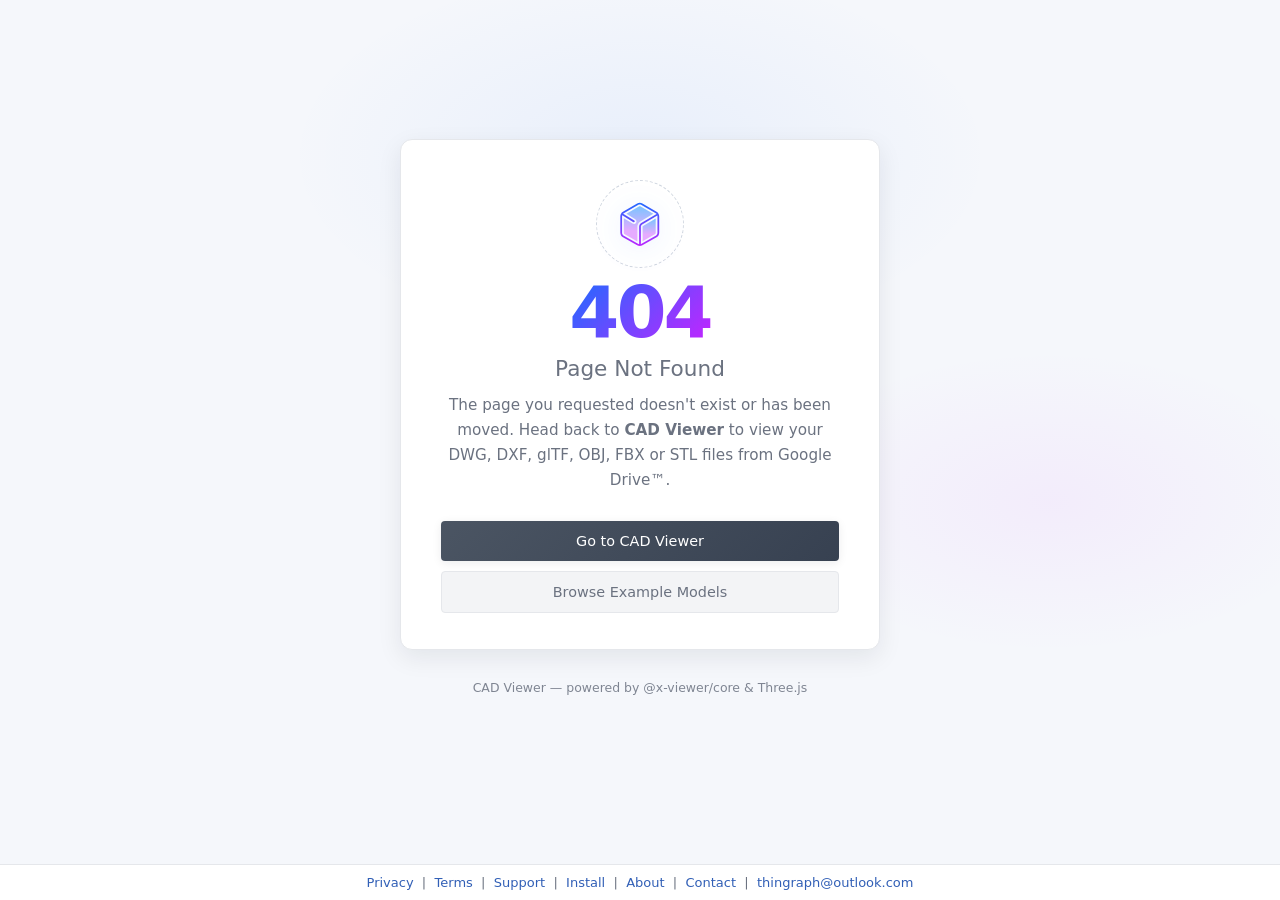
==== commit 8f216150: "Update" ====
--- a/index.html
+++ b/index.html
@@ -3,8 +3,8 @@
   <head>
     <meta charset="UTF-8" />
     <meta name="viewport" content="width=device-width, initial-scale=1.0" />
-    <link rel="stylesheet" type="text/css" href="./iconfont/iconfont.css" />
-    <link rel="stylesheet" type="text/css" href="./iconfont/iconfont2.css" />
+    <link rel="stylesheet" type="text/css" href="/iconfont/iconfont.css" />
+    <link rel="stylesheet" type="text/css" href="/iconfont/iconfont2.css" />
 
     <!-- Primary meta -->
     <title>CAD Viewer</title>
@@ -102,8 +102,8 @@
         to { transform: rotate(360deg); }
       }
     </style>
-    <script type="module" crossorigin src="./assets/main.js"></script>
-    <link rel="stylesheet" crossorigin href="./assets/main.css">
+    <script type="module" crossorigin src="/assets/main.js"></script>
+    <link rel="stylesheet" crossorigin href="/assets/main.css">
   </head>
   <body>
     <div id="app"></div>
--- a/assets/main.css
+++ b/assets/main.css
@@ -1 +1 @@
-@charset "UTF-8";*,:before,:after{--un-rotate:0;--un-rotate-x:0;--un-rotate-y:0;--un-rotate-z:0;--un-scale-x:1;--un-scale-y:1;--un-scale-z:1;--un-skew-x:0;--un-skew-y:0;--un-translate-x:0;--un-translate-y:0;--un-translate-z:0;--un-pan-x: ;--un-pan-y: ;--un-pinch-zoom: ;--un-scroll-snap-strictness:proximity;--un-ordinal: ;--un-slashed-zero: ;--un-numeric-figure: ;--un-numeric-spacing: ;--un-numeric-fraction: ;--un-border-spacing-x:0;--un-border-spacing-y:0;--un-ring-offset-shadow:0 0 rgb(0 0 0 / 0);--un-ring-shadow:0 0 rgb(0 0 0 / 0);--un-shadow-inset: ;--un-shadow:0 0 rgb(0 0 0 / 0);--un-ring-inset: ;--un-ring-offset-width:0px;--un-ring-offset-color:#fff;--un-ring-width:0px;--un-ring-color:rgb(147 197 253 / .5);--un-blur: ;--un-brightness: ;--un-contrast: ;--un-drop-shadow: ;--un-grayscale: ;--un-hue-rotate: ;--un-invert: ;--un-saturate: ;--un-sepia: ;--un-backdrop-blur: ;--un-backdrop-brightness: ;--un-backdrop-contrast: ;--un-backdrop-grayscale: ;--un-backdrop-hue-rotate: ;--un-backdrop-invert: ;--un-backdrop-opacity: ;--un-backdrop-saturate: ;--un-backdrop-sepia: }::backdrop{--un-rotate:0;--un-rotate-x:0;--un-rotate-y:0;--un-rotate-z:0;--un-scale-x:1;--un-scale-y:1;--un-scale-z:1;--un-skew-x:0;--un-skew-y:0;--un-translate-x:0;--un-translate-y:0;--un-translate-z:0;--un-pan-x: ;--un-pan-y: ;--un-pinch-zoom: ;--un-scroll-snap-strictness:proximity;--un-ordinal: ;--un-slashed-zero: ;--un-numeric-figure: ;--un-numeric-spacing: ;--un-numeric-fraction: ;--un-border-spacing-x:0;--un-border-spacing-y:0;--un-ring-offset-shadow:0 0 rgb(0 0 0 / 0);--un-ring-shadow:0 0 rgb(0 0 0 / 0);--un-shadow-inset: ;--un-shadow:0 0 rgb(0 0 0 / 0);--un-ring-inset: ;--un-ring-offset-width:0px;--un-ring-offset-color:#fff;--un-ring-width:0px;--un-ring-color:rgb(147 197 253 / .5);--un-blur: ;--un-brightness: ;--un-contrast: ;--un-drop-shadow: ;--un-grayscale: ;--un-hue-rotate: ;--un-invert: ;--un-saturate: ;--un-sepia: ;--un-backdrop-blur: ;--un-backdrop-brightness: ;--un-backdrop-contrast: ;--un-backdrop-grayscale: ;--un-backdrop-hue-rotate: ;--un-backdrop-invert: ;--un-backdrop-opacity: ;--un-backdrop-saturate: ;--un-backdrop-sepia: }.absolute{position:absolute}.fixed{position:fixed}.relative{position:relative}.static{position:static}.grid{display:grid}.my{margin-top:1rem;margin-bottom:1rem}.mb{margin-bottom:1rem}.inline,[inline=""]{display:inline}.block{display:block}.inline-block{display:inline-block}.hidden,[hidden=""]{display:none}[size~="20"]{width:5rem;height:5rem}[size~="24"]{width:6rem;height:6rem}[size~="48"]{width:12rem;height:12rem}.h1{height:.25rem}.h2{height:.5rem}.h3{height:.75rem}.flex{display:flex}.inline-flex{display:inline-flex}.flex-shrink{flex-shrink:1}.flex-wrap{flex-wrap:wrap}.transform{transform:translate(var(--un-translate-x)) translateY(var(--un-translate-y)) translateZ(var(--un-translate-z)) rotate(var(--un-rotate)) rotateX(var(--un-rotate-x)) rotateY(var(--un-rotate-y)) rotate(var(--un-rotate-z)) skew(var(--un-skew-x)) skewY(var(--un-skew-y)) scaleX(var(--un-scale-x)) scaleY(var(--un-scale-y)) scaleZ(var(--un-scale-z))}.break-all{word-break:break-all}.border,[border=""]{border-width:1px}[stroke-width~="1.8"]{stroke-width:1.8px}[stroke~="#3b82f6"]{--un-stroke-opacity:1;stroke:rgb(59 130 246 / var(--un-stroke-opacity))}[stroke~="#f59e0b"]{--un-stroke-opacity:1;stroke:rgb(245 158 11 / var(--un-stroke-opacity))}.uppercase{text-transform:uppercase}.underline{text-decoration-line:underline}.antialiased{-webkit-font-smoothing:antialiased;-moz-osx-font-smoothing:grayscale}.outline{outline-style:solid}.grayscale{--un-grayscale:grayscale(1);filter:var(--un-blur) var(--un-brightness) var(--un-contrast) var(--un-drop-shadow) var(--un-grayscale) var(--un-hue-rotate) var(--un-invert) var(--un-saturate) var(--un-sepia)}.backdrop-filter{-webkit-backdrop-filter:var(--un-backdrop-blur) var(--un-backdrop-brightness) var(--un-backdrop-contrast) var(--un-backdrop-grayscale) var(--un-backdrop-hue-rotate) var(--un-backdrop-invert) var(--un-backdrop-opacity) var(--un-backdrop-saturate) var(--un-backdrop-sepia);backdrop-filter:var(--un-backdrop-blur) var(--un-backdrop-brightness) var(--un-backdrop-contrast) var(--un-backdrop-grayscale) var(--un-backdrop-hue-rotate) var(--un-backdrop-invert) var(--un-backdrop-opacity) var(--un-backdrop-saturate) var(--un-backdrop-sepia)}.transition{transition-property:color,background-color,border-color,outline-color,text-decoration-color,fill,stroke,opacity,box-shadow,transform,filter,backdrop-filter;transition-timing-function:cubic-bezier(.4,0,.2,1);transition-duration:.15s}:root{--el-color-white:#ffffff;--el-color-black:#000000;--el-color-primary-rgb:64,158,255;--el-color-success-rgb:103,194,58;--el-color-warning-rgb:230,162,60;--el-color-danger-rgb:245,108,108;--el-color-error-rgb:245,108,108;--el-color-info-rgb:144,147,153;--el-font-size-extra-large:20px;--el-font-size-large:18px;--el-font-size-medium:16px;--el-font-size-base:14px;--el-font-size-small:13px;--el-font-size-extra-small:12px;--el-font-family:"Helvetica Neue",Helvetica,"PingFang SC","Hiragino Sans GB","Microsoft YaHei","微软雅黑",Arial,sans-serif;--el-font-weight-primary:500;--el-font-line-height-primary:24px;--el-index-normal:1;--el-index-top:1000;--el-index-popper:2000;--el-border-radius-base:4px;--el-border-radius-small:2px;--el-border-radius-round:20px;--el-border-radius-circle:100%;--el-transition-duration:.3s;--el-transition-duration-fast:.2s;--el-transition-function-ease-in-out-bezier:cubic-bezier(.645,.045,.355,1);--el-transition-function-fast-bezier:cubic-bezier(.23,1,.32,1);--el-transition-all:all var(--el-transition-duration) var(--el-transition-function-ease-in-out-bezier);--el-transition-fade:opacity var(--el-transition-duration) var(--el-transition-function-fast-bezier);--el-transition-md-fade:transform var(--el-transition-duration) var(--el-transition-function-fast-bezier),opacity var(--el-transition-duration) var(--el-transition-function-fast-bezier);--el-transition-fade-linear:opacity var(--el-transition-duration-fast) linear;--el-transition-border:border-color var(--el-transition-duration-fast) var(--el-transition-function-ease-in-out-bezier);--el-transition-box-shadow:box-shadow var(--el-transition-duration-fast) var(--el-transition-function-ease-in-out-bezier);--el-transition-color:color var(--el-transition-duration-fast) var(--el-transition-function-ease-in-out-bezier);--el-component-size-large:40px;--el-component-size:32px;--el-component-size-small:24px;color-scheme:light;--el-color-primary:#409eff;--el-color-primary-light-3:rgb(121,187,255);--el-color-primary-light-5:rgb(160,207,255);--el-color-primary-light-7:rgb(198,226,255);--el-color-primary-light-8:rgb(217,236,255);--el-color-primary-light-9:rgb(236,245,255);--el-color-primary-dark-2:rgb(51,126,204);--el-color-success:#67c23a;--el-color-success-light-3:rgb(149,212,117);--el-color-success-light-5:rgb(179,225,157);--el-color-success-light-7:rgb(209,237,196);--el-color-success-light-8:rgb(225,243,216);--el-color-success-light-9:rgb(240,249,235);--el-color-success-dark-2:rgb(82,155,46);--el-color-warning:#e6a23c;--el-color-warning-light-3:rgb(238,190,119);--el-color-warning-light-5:rgb(243,209,158);--el-color-warning-light-7:rgb(248,227,197);--el-color-warning-light-8:rgb(250,236,216);--el-color-warning-light-9:rgb(253,246,236);--el-color-warning-dark-2:rgb(184,130,48);--el-color-danger:#f56c6c;--el-color-danger-light-3:rgb(248,152,152);--el-color-danger-light-5:rgb(250,182,182);--el-color-danger-light-7:rgb(252,211,211);--el-color-danger-light-8:rgb(253,226,226);--el-color-danger-light-9:rgb(254,240,240);--el-color-danger-dark-2:rgb(196,86,86);--el-color-error:#f56c6c;--el-color-error-light-3:rgb(248,152,152);--el-color-error-light-5:rgb(250,182,182);--el-color-error-light-7:rgb(252,211,211);--el-color-error-light-8:rgb(253,226,226);--el-color-error-light-9:rgb(254,240,240);--el-color-error-dark-2:rgb(196,86,86);--el-color-info:#909399;--el-color-info-light-3:rgb(177,179,184);--el-color-info-light-5:rgb(200,201,204);--el-color-info-light-7:rgb(222,223,224);--el-color-info-light-8:rgb(233,233,235);--el-color-info-light-9:rgb(244,244,245);--el-color-info-dark-2:rgb(115,118,122);--el-bg-color:#ffffff;--el-bg-color-page:#f2f3f5;--el-bg-color-overlay:#ffffff;--el-text-color-primary:#303133;--el-text-color-regular:#606266;--el-text-color-secondary:#909399;--el-text-color-placeholder:#a8abb2;--el-text-color-disabled:#c0c4cc;--el-border-color:#dcdfe6;--el-border-color-light:#e4e7ed;--el-border-color-lighter:#ebeef5;--el-border-color-extra-light:#f2f6fc;--el-border-color-dark:#d4d7de;--el-border-color-darker:#cdd0d6;--el-fill-color:#f0f2f5;--el-fill-color-light:#f5f7fa;--el-fill-color-lighter:#fafafa;--el-fill-color-extra-light:#fafcff;--el-fill-color-dark:#ebedf0;--el-fill-color-darker:#e6e8eb;--el-fill-color-blank:#ffffff;--el-box-shadow:0px 12px 32px 4px rgba(0,0,0,.04),0px 8px 20px rgba(0,0,0,.08);--el-box-shadow-light:0px 0px 12px rgba(0,0,0,.12);--el-box-shadow-lighter:0px 0px 6px rgba(0,0,0,.12);--el-box-shadow-dark:0px 16px 48px 16px rgba(0,0,0,.08),0px 12px 32px rgba(0,0,0,.12),0px 8px 16px -8px rgba(0,0,0,.16);--el-disabled-bg-color:var(--el-fill-color-light);--el-disabled-text-color:var(--el-text-color-placeholder);--el-disabled-border-color:var(--el-border-color-light);--el-overlay-color:rgba(0,0,0,.8);--el-overlay-color-light:rgba(0,0,0,.7);--el-overlay-color-lighter:rgba(0,0,0,.5);--el-mask-color:rgba(255,255,255,.9);--el-mask-color-extra-light:rgba(255,255,255,.3);--el-border-width:1px;--el-border-style:solid;--el-border-color-hover:var(--el-text-color-disabled);--el-border:var(--el-border-width) var(--el-border-style) var(--el-border-color);--el-svg-monochrome-grey:var(--el-border-color)}.fade-in-linear-enter-active,.fade-in-linear-leave-active{transition:var(--el-transition-fade-linear)}.fade-in-linear-enter-from,.fade-in-linear-leave-to{opacity:0}.el-fade-in-linear-enter-active,.el-fade-in-linear-leave-active{transition:var(--el-transition-fade-linear)}.el-fade-in-linear-enter-from,.el-fade-in-linear-leave-to{opacity:0}.el-fade-in-enter-active,.el-fade-in-leave-active{transition:all var(--el-transition-duration) cubic-bezier(.55,0,.1,1)}.el-fade-in-enter-from,.el-fade-in-leave-active{opacity:0}.el-zoom-in-center-enter-active,.el-zoom-in-center-leave-active{transition:all var(--el-transition-duration) cubic-bezier(.55,0,.1,1)}.el-zoom-in-center-enter-from,.el-zoom-in-center-leave-active{opacity:0;transform:scaleX(0)}.el-zoom-in-top-enter-active,.el-zoom-in-top-leave-active{opacity:1;transform:scaleY(1);transform-origin:center top;transition:var(--el-transition-md-fade)}.el-zoom-in-top-enter-active[data-popper-placement^=top],.el-zoom-in-top-leave-active[data-popper-placement^=top]{transform-origin:center bottom}.el-zoom-in-top-enter-from,.el-zoom-in-top-leave-active{opacity:0;transform:scaleY(0)}.el-zoom-in-bottom-enter-active,.el-zoom-in-bottom-leave-active{opacity:1;transform:scaleY(1);transform-origin:center bottom;transition:var(--el-transition-md-fade)}.el-zoom-in-bottom-enter-from,.el-zoom-in-bottom-leave-active{opacity:0;transform:scaleY(0)}.el-zoom-in-left-enter-active,.el-zoom-in-left-leave-active{opacity:1;transform:scale(1);transform-origin:top left;transition:var(--el-transition-md-fade)}.el-zoom-in-left-enter-from,.el-zoom-in-left-leave-active{opacity:0;transform:scale(.45)}.collapse-transition{transition:var(--el-transition-duration) height ease-in-out,var(--el-transition-duration) padding-top ease-in-out,var(--el-transition-duration) padding-bottom ease-in-out}.el-collapse-transition-enter-active,.el-collapse-transition-leave-active{transition:var(--el-transition-duration) max-height ease-in-out,var(--el-transition-duration) padding-top ease-in-out,var(--el-transition-duration) padding-bottom ease-in-out}.horizontal-collapse-transition{transition:var(--el-transition-duration) width ease-in-out,var(--el-transition-duration) padding-left ease-in-out,var(--el-transition-duration) padding-right ease-in-out}.el-list-enter-active,.el-list-leave-active{transition:all 1s}.el-list-enter-from,.el-list-leave-to{opacity:0;transform:translateY(-30px)}.el-list-leave-active{position:absolute!important}.el-opacity-transition{transition:opacity var(--el-transition-duration) cubic-bezier(.55,0,.1,1)}.el-icon--right{margin-left:5px}.el-icon--left{margin-right:5px}@keyframes rotating{0%{transform:rotate(0)}to{transform:rotate(1turn)}}.el-icon{--color:inherit;align-items:center;display:inline-flex;height:1em;justify-content:center;line-height:1em;position:relative;width:1em;fill:currentColor;color:var(--color);font-size:inherit}.el-icon.is-loading{animation:rotating 2s linear infinite}.el-icon svg{height:1em;width:1em}.el-affix--fixed{position:fixed}.el-alert{--el-alert-padding:8px 16px;--el-alert-border-radius-base:var(--el-border-radius-base);--el-alert-title-font-size:14px;--el-alert-title-with-description-font-size:16px;--el-alert-description-font-size:14px;--el-alert-close-font-size:16px;--el-alert-close-customed-font-size:14px;--el-alert-icon-size:16px;--el-alert-icon-large-size:28px;align-items:center;background-color:var(--el-color-white);border-radius:var(--el-alert-border-radius-base);box-sizing:border-box;display:flex;margin:0;opacity:1;overflow:hidden;padding:var(--el-alert-padding);position:relative;transition:opacity var(--el-transition-duration-fast);width:100%}.el-alert.is-light .el-alert__close-btn{color:var(--el-text-color-placeholder)}.el-alert.is-dark .el-alert__close-btn,.el-alert.is-dark .el-alert__description{color:var(--el-color-white)}.el-alert.is-center{justify-content:center}.el-alert--primary{--el-alert-bg-color:var(--el-color-primary-light-9)}.el-alert--primary.is-light{background-color:var(--el-alert-bg-color)}.el-alert--primary.is-light,.el-alert--primary.is-light .el-alert__description{color:var(--el-color-primary)}.el-alert--primary.is-dark{background-color:var(--el-color-primary);color:var(--el-color-white)}.el-alert--success{--el-alert-bg-color:var(--el-color-success-light-9)}.el-alert--success.is-light{background-color:var(--el-alert-bg-color)}.el-alert--success.is-light,.el-alert--success.is-light .el-alert__description{color:var(--el-color-success)}.el-alert--success.is-dark{background-color:var(--el-color-success);color:var(--el-color-white)}.el-alert--info{--el-alert-bg-color:var(--el-color-info-light-9)}.el-alert--info.is-light{background-color:var(--el-alert-bg-color)}.el-alert--info.is-light,.el-alert--info.is-light .el-alert__description{color:var(--el-color-info)}.el-alert--info.is-dark{background-color:var(--el-color-info);color:var(--el-color-white)}.el-alert--warning{--el-alert-bg-color:var(--el-color-warning-light-9)}.el-alert--warning.is-light{background-color:var(--el-alert-bg-color)}.el-alert--warning.is-light,.el-alert--warning.is-light .el-alert__description{color:var(--el-color-warning)}.el-alert--warning.is-dark{background-color:var(--el-color-warning);color:var(--el-color-white)}.el-alert--error{--el-alert-bg-color:var(--el-color-error-light-9)}.el-alert--error.is-light{background-color:var(--el-alert-bg-color)}.el-alert--error.is-light,.el-alert--error.is-light .el-alert__description{color:var(--el-color-error)}.el-alert--error.is-dark{background-color:var(--el-color-error);color:var(--el-color-white)}.el-alert__content{display:flex;flex-direction:column;gap:4px}.el-alert .el-alert__icon{font-size:var(--el-alert-icon-size);margin-right:8px;width:var(--el-alert-icon-size)}.el-alert .el-alert__icon.is-big{font-size:var(--el-alert-icon-large-size);margin-right:12px;width:var(--el-alert-icon-large-size)}.el-alert__title{font-size:var(--el-alert-title-font-size);line-height:24px}.el-alert__title.with-description{font-size:var(--el-alert-title-with-description-font-size)}.el-alert .el-alert__description{font-size:var(--el-alert-description-font-size);margin:0}.el-alert .el-alert__close-btn{cursor:pointer;font-size:var(--el-alert-close-font-size);opacity:1;position:absolute;right:16px;top:12px}.el-alert .el-alert__close-btn.is-customed{font-size:var(--el-alert-close-customed-font-size);font-style:normal;line-height:24px;top:8px}.el-alert-fade-enter-from,.el-alert-fade-leave-active{opacity:0}.el-aside{box-sizing:border-box;flex-shrink:0;overflow:auto;width:var(--el-aside-width,300px)}.el-autocomplete{--el-input-text-color:var(--el-text-color-regular);--el-input-border:var(--el-border);--el-input-hover-border:var(--el-border-color-hover);--el-input-focus-border:var(--el-color-primary);--el-input-transparent-border:0 0 0 1px transparent inset;--el-input-border-color:var(--el-border-color);--el-input-border-radius:var(--el-border-radius-base);--el-input-bg-color:var(--el-fill-color-blank);--el-input-icon-color:var(--el-text-color-placeholder);--el-input-placeholder-color:var(--el-text-color-placeholder);--el-input-hover-border-color:var(--el-border-color-hover);--el-input-clear-hover-color:var(--el-text-color-secondary);--el-input-focus-border-color:var(--el-color-primary);--el-input-width:100%;display:inline-block;position:relative;width:var(--el-input-width)}.el-autocomplete__popper.el-popper{background:var(--el-bg-color-overlay);box-shadow:var(--el-box-shadow-light)}.el-autocomplete__popper.el-popper,.el-autocomplete__popper.el-popper .el-popper__arrow:before{border:1px solid var(--el-border-color-light)}.el-autocomplete__popper.el-popper[data-popper-placement^=top] .el-popper__arrow:before{border-left-color:transparent;border-top-color:transparent}.el-autocomplete__popper.el-popper[data-popper-placement^=bottom] .el-popper__arrow:before{border-bottom-color:transparent;border-right-color:transparent}.el-autocomplete__popper.el-popper[data-popper-placement^=left] .el-popper__arrow:before{border-bottom-color:transparent;border-left-color:transparent}.el-autocomplete__popper.el-popper[data-popper-placement^=right] .el-popper__arrow:before{border-right-color:transparent;border-top-color:transparent}.el-autocomplete-suggestion{border-radius:var(--el-border-radius-base);box-sizing:border-box}.el-autocomplete-suggestion__header{border-bottom:1px solid var(--el-border-color-lighter);padding:10px}.el-autocomplete-suggestion__footer{border-top:1px solid var(--el-border-color-lighter);padding:10px}.el-autocomplete-suggestion__wrap{box-sizing:border-box;max-height:280px;padding:10px 0}.el-autocomplete-suggestion__list{margin:0;padding:0}.el-autocomplete-suggestion li{color:var(--el-text-color-regular);cursor:pointer;font-size:var(--el-font-size-base);line-height:34px;list-style:none;margin:0;overflow:hidden;padding:0 20px;text-align:left;text-overflow:ellipsis;white-space:nowrap}.el-autocomplete-suggestion li.highlighted,.el-autocomplete-suggestion li:hover{background-color:var(--el-fill-color-light)}.el-autocomplete-suggestion li.divider{border-top:1px solid var(--el-color-black);margin-top:6px}.el-autocomplete-suggestion li.divider:last-child{margin-bottom:-6px}.el-autocomplete-suggestion.is-loading li{color:var(--el-text-color-secondary);cursor:default;font-size:20px;height:100px;line-height:100px;text-align:center}.el-autocomplete-suggestion.is-loading li:after{content:"";display:inline-block;height:100%;vertical-align:middle}.el-autocomplete-suggestion.is-loading li:hover{background-color:var(--el-bg-color-overlay)}.el-avatar{--el-avatar-text-color:var(--el-color-white);--el-avatar-bg-color:var(--el-text-color-disabled);--el-avatar-text-size:14px;--el-avatar-icon-size:18px;--el-avatar-border-radius:var(--el-border-radius-base);--el-avatar-size-large:56px;--el-avatar-size-small:24px;--el-avatar-size:40px;align-items:center;background:var(--el-avatar-bg-color);box-sizing:border-box;color:var(--el-avatar-text-color);display:inline-flex;font-size:var(--el-avatar-text-size);height:var(--el-avatar-size);justify-content:center;outline:none;overflow:hidden;text-align:center;width:var(--el-avatar-size)}.el-avatar>img{display:block;height:100%;width:100%}.el-avatar--circle{border-radius:50%}.el-avatar--square{border-radius:var(--el-avatar-border-radius)}.el-avatar--icon{font-size:var(--el-avatar-icon-size)}.el-avatar--small{--el-avatar-size:24px}.el-avatar--large{--el-avatar-size:56px}.el-backtop{--el-backtop-bg-color:var(--el-bg-color-overlay);--el-backtop-text-color:var(--el-color-primary);--el-backtop-hover-bg-color:var(--el-border-color-extra-light);align-items:center;background-color:var(--el-backtop-bg-color);border-radius:50%;box-shadow:var(--el-box-shadow-lighter);color:var(--el-backtop-text-color);cursor:pointer;display:flex;font-size:20px;height:40px;justify-content:center;position:fixed;width:40px;z-index:5}.el-backtop:hover{background-color:var(--el-backtop-hover-bg-color)}.el-backtop__icon{font-size:20px}.el-badge{--el-badge-bg-color:var(--el-color-danger);--el-badge-radius:10px;--el-badge-font-size:12px;--el-badge-padding:6px;--el-badge-size:18px;display:inline-block;position:relative;vertical-align:middle;width:-moz-fit-content;width:fit-content}.el-badge__content{align-items:center;background-color:var(--el-badge-bg-color);border:1px solid var(--el-bg-color);border-radius:var(--el-badge-radius);color:var(--el-color-white);display:inline-flex;font-size:var(--el-badge-font-size);height:var(--el-badge-size);justify-content:center;padding:0 var(--el-badge-padding);white-space:nowrap}.el-badge__content.is-fixed{position:absolute;right:calc(1px + var(--el-badge-size)/2);top:0;transform:translateY(-50%) translate(100%);z-index:var(--el-index-normal)}.el-badge__content.is-fixed.is-dot{right:5px}.el-badge__content.is-dot{border-radius:50%;height:8px;padding:0;right:0;width:8px}.el-badge__content.is-hide-zero{display:none}.el-badge__content--primary{background-color:var(--el-color-primary)}.el-badge__content--success{background-color:var(--el-color-success)}.el-badge__content--warning{background-color:var(--el-color-warning)}.el-badge__content--info{background-color:var(--el-color-info)}.el-badge__content--danger{background-color:var(--el-color-danger)}.el-breadcrumb{font-size:14px;line-height:1}.el-breadcrumb:after,.el-breadcrumb:before{content:"";display:table}.el-breadcrumb:after{clear:both}.el-breadcrumb__separator{color:var(--el-text-color-placeholder);font-weight:700;margin:0 9px}.el-breadcrumb__separator.el-icon{font-weight:400;margin:0 6px}.el-breadcrumb__separator.el-icon svg{vertical-align:middle}.el-breadcrumb__item{align-items:center;display:inline-flex;float:left}.el-breadcrumb__inner{color:var(--el-text-color-regular)}.el-breadcrumb__inner a,.el-breadcrumb__inner.is-link{color:var(--el-text-color-primary);font-weight:700;text-decoration:none;transition:var(--el-transition-color)}.el-breadcrumb__inner a:hover,.el-breadcrumb__inner.is-link:hover{color:var(--el-color-primary);cursor:pointer}.el-breadcrumb__item:last-child .el-breadcrumb__inner,.el-breadcrumb__item:last-child .el-breadcrumb__inner a,.el-breadcrumb__item:last-child .el-breadcrumb__inner a:hover,.el-breadcrumb__item:last-child .el-breadcrumb__inner:hover{color:var(--el-text-color-regular);cursor:text;font-weight:400}.el-breadcrumb__item:last-child .el-breadcrumb__separator{display:none}.el-button-group{display:inline-block;vertical-align:middle}.el-button-group:after,.el-button-group:before{content:"";display:table}.el-button-group:after{clear:both}.el-button-group>.el-button{float:left;position:relative}.el-button-group>.el-button+.el-button{margin-left:0}.el-button-group>.el-button:first-child{border-bottom-right-radius:0;border-top-right-radius:0}.el-button-group>.el-button:last-child{border-bottom-left-radius:0;border-top-left-radius:0}.el-button-group>.el-button:first-child:last-child{border-bottom-left-radius:var(--el-border-radius-base);border-bottom-right-radius:var(--el-border-radius-base);border-top-left-radius:var(--el-border-radius-base);border-top-right-radius:var(--el-border-radius-base)}.el-button-group>.el-button:first-child:last-child.is-round{border-radius:var(--el-border-radius-round)}.el-button-group>.el-button:first-child:last-child.is-circle{border-radius:50%}.el-button-group>.el-button:not(:first-child):not(:last-child){border-radius:0}.el-button-group>.el-button:not(:last-child){margin-right:-1px}.el-button-group>.el-button.is-active,.el-button-group>.el-button:active,.el-button-group>.el-button:focus,.el-button-group>.el-button:hover{z-index:1}.el-button-group>.el-dropdown>.el-button{border-bottom-left-radius:0;border-left-color:var(--el-button-divide-border-color);border-top-left-radius:0}.el-button-group .el-button--primary:first-child{border-right-color:var(--el-button-divide-border-color)}.el-button-group .el-button--primary:last-child{border-left-color:var(--el-button-divide-border-color)}.el-button-group .el-button--primary:not(:first-child):not(:last-child){border-left-color:var(--el-button-divide-border-color);border-right-color:var(--el-button-divide-border-color)}.el-button-group .el-button--success:first-child{border-right-color:var(--el-button-divide-border-color)}.el-button-group .el-button--success:last-child{border-left-color:var(--el-button-divide-border-color)}.el-button-group .el-button--success:not(:first-child):not(:last-child){border-left-color:var(--el-button-divide-border-color);border-right-color:var(--el-button-divide-border-color)}.el-button-group .el-button--warning:first-child{border-right-color:var(--el-button-divide-border-color)}.el-button-group .el-button--warning:last-child{border-left-color:var(--el-button-divide-border-color)}.el-button-group .el-button--warning:not(:first-child):not(:last-child){border-left-color:var(--el-button-divide-border-color);border-right-color:var(--el-button-divide-border-color)}.el-button-group .el-button--danger:first-child{border-right-color:var(--el-button-divide-border-color)}.el-button-group .el-button--danger:last-child{border-left-color:var(--el-button-divide-border-color)}.el-button-group .el-button--danger:not(:first-child):not(:last-child){border-left-color:var(--el-button-divide-border-color);border-right-color:var(--el-button-divide-border-color)}.el-button-group .el-button--info:first-child{border-right-color:var(--el-button-divide-border-color)}.el-button-group .el-button--info:last-child{border-left-color:var(--el-button-divide-border-color)}.el-button-group .el-button--info:not(:first-child):not(:last-child){border-left-color:var(--el-button-divide-border-color);border-right-color:var(--el-button-divide-border-color)}.el-button{--el-button-font-weight:var(--el-font-weight-primary);--el-button-border-color:var(--el-border-color);--el-button-bg-color:var(--el-fill-color-blank);--el-button-text-color:var(--el-text-color-regular);--el-button-disabled-text-color:var(--el-disabled-text-color);--el-button-disabled-bg-color:var(--el-fill-color-blank);--el-button-disabled-border-color:var(--el-border-color-light);--el-button-divide-border-color:rgba(255,255,255,.5);--el-button-hover-text-color:var(--el-color-primary);--el-button-hover-bg-color:var(--el-color-primary-light-9);--el-button-hover-border-color:var(--el-color-primary-light-7);--el-button-active-text-color:var(--el-button-hover-text-color);--el-button-active-border-color:var(--el-color-primary);--el-button-active-bg-color:var(--el-button-hover-bg-color);--el-button-outline-color:var(--el-color-primary-light-5);--el-button-hover-link-text-color:var(--el-text-color-secondary);--el-button-active-color:var(--el-text-color-primary);align-items:center;-webkit-appearance:none;background-color:var(--el-button-bg-color);border:var(--el-border);border-color:var(--el-button-border-color);box-sizing:border-box;color:var(--el-button-text-color);cursor:pointer;display:inline-flex;font-weight:var(--el-button-font-weight);height:32px;justify-content:center;line-height:1;outline:none;text-align:center;transition:.1s;-webkit-user-select:none;-moz-user-select:none;user-select:none;vertical-align:middle;white-space:nowrap}.el-button:hover{background-color:var(--el-button-hover-bg-color);border-color:var(--el-button-hover-border-color);color:var(--el-button-hover-text-color);outline:none}.el-button:active{background-color:var(--el-button-active-bg-color);border-color:var(--el-button-active-border-color);color:var(--el-button-active-text-color);outline:none}.el-button:focus-visible{outline:2px solid var(--el-button-outline-color);outline-offset:1px;transition:outline-offset 0s,outline 0s}.el-button>span{align-items:center;display:inline-flex}.el-button+.el-button{margin-left:12px}.el-button{border-radius:var(--el-border-radius-base);font-size:var(--el-font-size-base)}.el-button,.el-button.is-round{padding:8px 15px}.el-button::-moz-focus-inner{border:0}.el-button [class*=el-icon]+span{margin-left:6px}.el-button [class*=el-icon] svg{vertical-align:bottom}.el-button.is-plain{--el-button-hover-text-color:var(--el-color-primary);--el-button-hover-bg-color:var(--el-fill-color-blank);--el-button-hover-border-color:var(--el-color-primary)}.el-button.is-active{background-color:var(--el-button-active-bg-color);border-color:var(--el-button-active-border-color);color:var(--el-button-active-text-color);outline:none}.el-button.is-disabled,.el-button.is-disabled:hover{background-color:var(--el-button-disabled-bg-color);background-image:none;border-color:var(--el-button-disabled-border-color);color:var(--el-button-disabled-text-color);cursor:not-allowed}.el-button.is-loading{pointer-events:none;position:relative}.el-button.is-loading:before{background-color:var(--el-mask-color-extra-light);border-radius:inherit;bottom:-1px;content:"";left:-1px;pointer-events:none;position:absolute;right:-1px;top:-1px;z-index:1}.el-button.is-round{border-radius:var(--el-border-radius-round)}.el-button.is-circle{border-radius:50%;padding:8px;width:32px}.el-button.is-text{background-color:transparent;border:0 solid transparent;color:var(--el-button-text-color)}.el-button.is-text.is-disabled{background-color:transparent!important;color:var(--el-button-disabled-text-color)}.el-button.is-text:not(.is-disabled):hover{background-color:var(--el-fill-color-light)}.el-button.is-text:not(.is-disabled):focus-visible{outline:2px solid var(--el-button-outline-color);outline-offset:1px;transition:outline-offset 0s,outline 0s}.el-button.is-text:not(.is-disabled):active{background-color:var(--el-fill-color)}.el-button.is-text:not(.is-disabled).is-has-bg{background-color:var(--el-fill-color-light)}.el-button.is-text:not(.is-disabled).is-has-bg:hover{background-color:var(--el-fill-color)}.el-button.is-text:not(.is-disabled).is-has-bg:active{background-color:var(--el-fill-color-dark)}.el-button__text--expand{letter-spacing:.3em;margin-right:-.3em}.el-button.is-link{background:transparent;border-color:transparent;color:var(--el-button-text-color);height:auto;padding:2px}.el-button.is-link:hover{color:var(--el-button-hover-link-text-color)}.el-button.is-link.is-disabled{background-color:transparent!important;border-color:transparent!important;color:var(--el-button-disabled-text-color)}.el-button.is-link:not(.is-disabled):active,.el-button.is-link:not(.is-disabled):hover{background-color:transparent;border-color:transparent}.el-button.is-link:not(.is-disabled):active{color:var(--el-button-active-color)}.el-button--text{background:transparent;border-color:transparent;color:var(--el-color-primary);padding-left:0;padding-right:0}.el-button--text.is-disabled{background-color:transparent!important;border-color:transparent!important;color:var(--el-button-disabled-text-color)}.el-button--text:not(.is-disabled):hover{background-color:transparent;border-color:transparent;color:var(--el-color-primary-light-3)}.el-button--text:not(.is-disabled):active{background-color:transparent;border-color:transparent;color:var(--el-color-primary-dark-2)}.el-button__link--expand{letter-spacing:.3em;margin-right:-.3em}.el-button--primary{--el-button-text-color:var(--el-color-white);--el-button-bg-color:var(--el-color-primary);--el-button-border-color:var(--el-color-primary);--el-button-outline-color:var(--el-color-primary-light-5);--el-button-active-color:var(--el-color-primary-dark-2);--el-button-hover-text-color:var(--el-color-white);--el-button-hover-link-text-color:var(--el-color-primary-light-5);--el-button-hover-bg-color:var(--el-color-primary-light-3);--el-button-hover-border-color:var(--el-color-primary-light-3);--el-button-active-bg-color:var(--el-color-primary-dark-2);--el-button-active-border-color:var(--el-color-primary-dark-2);--el-button-disabled-text-color:var(--el-color-white);--el-button-disabled-bg-color:var(--el-color-primary-light-5);--el-button-disabled-border-color:var(--el-color-primary-light-5)}.el-button--primary.is-link,.el-button--primary.is-plain,.el-button--primary.is-text{--el-button-text-color:var(--el-color-primary);--el-button-bg-color:var(--el-color-primary-light-9);--el-button-border-color:var(--el-color-primary-light-5);--el-button-hover-text-color:var(--el-color-white);--el-button-hover-bg-color:var(--el-color-primary);--el-button-hover-border-color:var(--el-color-primary);--el-button-active-text-color:var(--el-color-white)}.el-button--primary.is-link.is-disabled,.el-button--primary.is-link.is-disabled:active,.el-button--primary.is-link.is-disabled:focus,.el-button--primary.is-link.is-disabled:hover,.el-button--primary.is-plain.is-disabled,.el-button--primary.is-plain.is-disabled:active,.el-button--primary.is-plain.is-disabled:focus,.el-button--primary.is-plain.is-disabled:hover,.el-button--primary.is-text.is-disabled,.el-button--primary.is-text.is-disabled:active,.el-button--primary.is-text.is-disabled:focus,.el-button--primary.is-text.is-disabled:hover{background-color:var(--el-color-primary-light-9);border-color:var(--el-color-primary-light-8);color:var(--el-color-primary-light-5)}.el-button--success{--el-button-text-color:var(--el-color-white);--el-button-bg-color:var(--el-color-success);--el-button-border-color:var(--el-color-success);--el-button-outline-color:var(--el-color-success-light-5);--el-button-active-color:var(--el-color-success-dark-2);--el-button-hover-text-color:var(--el-color-white);--el-button-hover-link-text-color:var(--el-color-success-light-5);--el-button-hover-bg-color:var(--el-color-success-light-3);--el-button-hover-border-color:var(--el-color-success-light-3);--el-button-active-bg-color:var(--el-color-success-dark-2);--el-button-active-border-color:var(--el-color-success-dark-2);--el-button-disabled-text-color:var(--el-color-white);--el-button-disabled-bg-color:var(--el-color-success-light-5);--el-button-disabled-border-color:var(--el-color-success-light-5)}.el-button--success.is-link,.el-button--success.is-plain,.el-button--success.is-text{--el-button-text-color:var(--el-color-success);--el-button-bg-color:var(--el-color-success-light-9);--el-button-border-color:var(--el-color-success-light-5);--el-button-hover-text-color:var(--el-color-white);--el-button-hover-bg-color:var(--el-color-success);--el-button-hover-border-color:var(--el-color-success);--el-button-active-text-color:var(--el-color-white)}.el-button--success.is-link.is-disabled,.el-button--success.is-link.is-disabled:active,.el-button--success.is-link.is-disabled:focus,.el-button--success.is-link.is-disabled:hover,.el-button--success.is-plain.is-disabled,.el-button--success.is-plain.is-disabled:active,.el-button--success.is-plain.is-disabled:focus,.el-button--success.is-plain.is-disabled:hover,.el-button--success.is-text.is-disabled,.el-button--success.is-text.is-disabled:active,.el-button--success.is-text.is-disabled:focus,.el-button--success.is-text.is-disabled:hover{background-color:var(--el-color-success-light-9);border-color:var(--el-color-success-light-8);color:var(--el-color-success-light-5)}.el-button--warning{--el-button-text-color:var(--el-color-white);--el-button-bg-color:var(--el-color-warning);--el-button-border-color:var(--el-color-warning);--el-button-outline-color:var(--el-color-warning-light-5);--el-button-active-color:var(--el-color-warning-dark-2);--el-button-hover-text-color:var(--el-color-white);--el-button-hover-link-text-color:var(--el-color-warning-light-5);--el-button-hover-bg-color:var(--el-color-warning-light-3);--el-button-hover-border-color:var(--el-color-warning-light-3);--el-button-active-bg-color:var(--el-color-warning-dark-2);--el-button-active-border-color:var(--el-color-warning-dark-2);--el-button-disabled-text-color:var(--el-color-white);--el-button-disabled-bg-color:var(--el-color-warning-light-5);--el-button-disabled-border-color:var(--el-color-warning-light-5)}.el-button--warning.is-link,.el-button--warning.is-plain,.el-button--warning.is-text{--el-button-text-color:var(--el-color-warning);--el-button-bg-color:var(--el-color-warning-light-9);--el-button-border-color:var(--el-color-warning-light-5);--el-button-hover-text-color:var(--el-color-white);--el-button-hover-bg-color:var(--el-color-warning);--el-button-hover-border-color:var(--el-color-warning);--el-button-active-text-color:var(--el-color-white)}.el-button--warning.is-link.is-disabled,.el-button--warning.is-link.is-disabled:active,.el-button--warning.is-link.is-disabled:focus,.el-button--warning.is-link.is-disabled:hover,.el-button--warning.is-plain.is-disabled,.el-button--warning.is-plain.is-disabled:active,.el-button--warning.is-plain.is-disabled:focus,.el-button--warning.is-plain.is-disabled:hover,.el-button--warning.is-text.is-disabled,.el-button--warning.is-text.is-disabled:active,.el-button--warning.is-text.is-disabled:focus,.el-button--warning.is-text.is-disabled:hover{background-color:var(--el-color-warning-light-9);border-color:var(--el-color-warning-light-8);color:var(--el-color-warning-light-5)}.el-button--danger{--el-button-text-color:var(--el-color-white);--el-button-bg-color:var(--el-color-danger);--el-button-border-color:var(--el-color-danger);--el-button-outline-color:var(--el-color-danger-light-5);--el-button-active-color:var(--el-color-danger-dark-2);--el-button-hover-text-color:var(--el-color-white);--el-button-hover-link-text-color:var(--el-color-danger-light-5);--el-button-hover-bg-color:var(--el-color-danger-light-3);--el-button-hover-border-color:var(--el-color-danger-light-3);--el-button-active-bg-color:var(--el-color-danger-dark-2);--el-button-active-border-color:var(--el-color-danger-dark-2);--el-button-disabled-text-color:var(--el-color-white);--el-button-disabled-bg-color:var(--el-color-danger-light-5);--el-button-disabled-border-color:var(--el-color-danger-light-5)}.el-button--danger.is-link,.el-button--danger.is-plain,.el-button--danger.is-text{--el-button-text-color:var(--el-color-danger);--el-button-bg-color:var(--el-color-danger-light-9);--el-button-border-color:var(--el-color-danger-light-5);--el-button-hover-text-color:var(--el-color-white);--el-button-hover-bg-color:var(--el-color-danger);--el-button-hover-border-color:var(--el-color-danger);--el-button-active-text-color:var(--el-color-white)}.el-button--danger.is-link.is-disabled,.el-button--danger.is-link.is-disabled:active,.el-button--danger.is-link.is-disabled:focus,.el-button--danger.is-link.is-disabled:hover,.el-button--danger.is-plain.is-disabled,.el-button--danger.is-plain.is-disabled:active,.el-button--danger.is-plain.is-disabled:focus,.el-button--danger.is-plain.is-disabled:hover,.el-button--danger.is-text.is-disabled,.el-button--danger.is-text.is-disabled:active,.el-button--danger.is-text.is-disabled:focus,.el-button--danger.is-text.is-disabled:hover{background-color:var(--el-color-danger-light-9);border-color:var(--el-color-danger-light-8);color:var(--el-color-danger-light-5)}.el-button--info{--el-button-text-color:var(--el-color-white);--el-button-bg-color:var(--el-color-info);--el-button-border-color:var(--el-color-info);--el-button-outline-color:var(--el-color-info-light-5);--el-button-active-color:var(--el-color-info-dark-2);--el-button-hover-text-color:var(--el-color-white);--el-button-hover-link-text-color:var(--el-color-info-light-5);--el-button-hover-bg-color:var(--el-color-info-light-3);--el-button-hover-border-color:var(--el-color-info-light-3);--el-button-active-bg-color:var(--el-color-info-dark-2);--el-button-active-border-color:var(--el-color-info-dark-2);--el-button-disabled-text-color:var(--el-color-white);--el-button-disabled-bg-color:var(--el-color-info-light-5);--el-button-disabled-border-color:var(--el-color-info-light-5)}.el-button--info.is-link,.el-button--info.is-plain,.el-button--info.is-text{--el-button-text-color:var(--el-color-info);--el-button-bg-color:var(--el-color-info-light-9);--el-button-border-color:var(--el-color-info-light-5);--el-button-hover-text-color:var(--el-color-white);--el-button-hover-bg-color:var(--el-color-info);--el-button-hover-border-color:var(--el-color-info);--el-button-active-text-color:var(--el-color-white)}.el-button--info.is-link.is-disabled,.el-button--info.is-link.is-disabled:active,.el-button--info.is-link.is-disabled:focus,.el-button--info.is-link.is-disabled:hover,.el-button--info.is-plain.is-disabled,.el-button--info.is-plain.is-disabled:active,.el-button--info.is-plain.is-disabled:focus,.el-button--info.is-plain.is-disabled:hover,.el-button--info.is-text.is-disabled,.el-button--info.is-text.is-disabled:active,.el-button--info.is-text.is-disabled:focus,.el-button--info.is-text.is-disabled:hover{background-color:var(--el-color-info-light-9);border-color:var(--el-color-info-light-8);color:var(--el-color-info-light-5)}.el-button--large{--el-button-size:40px;height:var(--el-button-size)}.el-button--large [class*=el-icon]+span{margin-left:8px}.el-button--large{border-radius:var(--el-border-radius-base);font-size:var(--el-font-size-base);padding:12px 19px}.el-button--large.is-round{padding:12px 19px}.el-button--large.is-circle{padding:12px;width:var(--el-button-size)}.el-button--small{--el-button-size:24px;height:var(--el-button-size)}.el-button--small [class*=el-icon]+span{margin-left:4px}.el-button--small{border-radius:calc(var(--el-border-radius-base) - 1px);font-size:12px;padding:5px 11px}.el-button--small.is-round{padding:5px 11px}.el-button--small.is-circle{padding:5px;width:var(--el-button-size)}.el-calendar{--el-calendar-border:var(--el-table-border,1px solid var(--el-border-color-lighter));--el-calendar-header-border-bottom:var(--el-calendar-border);--el-calendar-selected-bg-color:var(--el-color-primary-light-9);--el-calendar-cell-width:85px;background-color:var(--el-fill-color-blank)}.el-calendar__header{border-bottom:var(--el-calendar-header-border-bottom);display:flex;justify-content:space-between;padding:12px 20px}.el-calendar__title{align-self:center;color:var(--el-text-color)}.el-calendar__body{padding:12px 20px 35px}.el-calendar-table{table-layout:fixed;width:100%}.el-calendar-table thead th{color:var(--el-text-color-regular);font-weight:400;padding:12px 0}.el-calendar-table:not(.is-range) td.next,.el-calendar-table:not(.is-range) td.prev{color:var(--el-text-color-placeholder)}.el-calendar-table td{border-bottom:var(--el-calendar-border);border-right:var(--el-calendar-border);transition:background-color var(--el-transition-duration-fast) ease;vertical-align:top}.el-calendar-table td.is-selected{background-color:var(--el-calendar-selected-bg-color)}.el-calendar-table td.is-today{color:var(--el-color-primary)}.el-calendar-table tr:first-child td{border-top:var(--el-calendar-border)}.el-calendar-table tr td:first-child{border-left:var(--el-calendar-border)}.el-calendar-table tr.el-calendar-table__row--hide-border td{border-top:none}.el-calendar-table .el-calendar-day{box-sizing:border-box;height:var(--el-calendar-cell-width);padding:8px}.el-calendar-table .el-calendar-day:hover{background-color:var(--el-calendar-selected-bg-color);cursor:pointer}.el-card{--el-card-border-color:var(--el-border-color-light);--el-card-border-radius:4px;--el-card-padding:20px;--el-card-bg-color:var(--el-fill-color-blank);background-color:var(--el-card-bg-color);border:1px solid var(--el-card-border-color);border-radius:var(--el-card-border-radius);color:var(--el-text-color-primary);overflow:hidden;transition:var(--el-transition-duration)}.el-card.is-always-shadow,.el-card.is-hover-shadow:focus,.el-card.is-hover-shadow:hover{box-shadow:var(--el-box-shadow-light)}.el-card__header{border-bottom:1px solid var(--el-card-border-color);box-sizing:border-box;padding:calc(var(--el-card-padding) - 2px) var(--el-card-padding)}.el-card__body{padding:var(--el-card-padding)}.el-card__footer{border-top:1px solid var(--el-card-border-color);box-sizing:border-box;padding:calc(var(--el-card-padding) - 2px) var(--el-card-padding)}.el-carousel__item{display:inline-block;height:100%;left:0;overflow:hidden;position:absolute;top:0;width:100%}.el-carousel__item,.el-carousel__item.is-active{z-index:calc(var(--el-index-normal) - 1)}.el-carousel__item--card,.el-carousel__item.is-animating{transition:transform .4s ease-in-out}.el-carousel__item--card{width:50%}.el-carousel__item--card.is-in-stage{cursor:pointer;z-index:var(--el-index-normal)}.el-carousel__item--card.is-in-stage.is-hover .el-carousel__mask,.el-carousel__item--card.is-in-stage:hover .el-carousel__mask{opacity:.12}.el-carousel__item--card.is-active{z-index:calc(var(--el-index-normal) + 1)}.el-carousel__item--card-vertical{height:50%;width:100%}.el-carousel__mask{background-color:var(--el-color-white);height:100%;left:0;opacity:.24;position:absolute;top:0;transition:var(--el-transition-duration-fast);width:100%}.el-carousel{--el-carousel-arrow-font-size:12px;--el-carousel-arrow-size:36px;--el-carousel-arrow-background:rgba(31,45,61,.11);--el-carousel-arrow-hover-background:rgba(31,45,61,.23);--el-carousel-indicator-width:30px;--el-carousel-indicator-height:2px;--el-carousel-indicator-padding-horizontal:4px;--el-carousel-indicator-padding-vertical:12px;--el-carousel-indicator-out-color:var(--el-border-color-hover);position:relative}.el-carousel--horizontal,.el-carousel--vertical{overflow:hidden}.el-carousel__container{height:300px;position:relative}.el-carousel__arrow{align-items:center;background-color:var(--el-carousel-arrow-background);border:none;border-radius:50%;color:#fff;cursor:pointer;display:inline-flex;font-size:var(--el-carousel-arrow-font-size);height:var(--el-carousel-arrow-size);justify-content:center;margin:0;outline:none;padding:0;position:absolute;text-align:center;top:50%;transform:translateY(-50%);transition:var(--el-transition-duration);width:var(--el-carousel-arrow-size);z-index:10}.el-carousel__arrow--left{left:16px}.el-carousel__arrow--right{right:16px}.el-carousel__arrow:hover{background-color:var(--el-carousel-arrow-hover-background)}.el-carousel__arrow i{cursor:pointer}.el-carousel__indicators{list-style:none;margin:0;padding:0;position:absolute;z-index:calc(var(--el-index-normal) + 1)}.el-carousel__indicators--horizontal{bottom:0;left:50%;transform:translate(-50%)}.el-carousel__indicators--vertical{right:0;top:50%;transform:translateY(-50%)}.el-carousel__indicators--outside{bottom:calc(var(--el-carousel-indicator-height) + var(--el-carousel-indicator-padding-vertical)*2);position:static;text-align:center;transform:none}.el-carousel__indicators--outside .el-carousel__indicator:hover button{opacity:.64}.el-carousel__indicators--outside button{background-color:var(--el-carousel-indicator-out-color);opacity:.24}.el-carousel__indicators--right{right:0}.el-carousel__indicators--labels{left:0;right:0;text-align:center;transform:none}.el-carousel__indicators--labels .el-carousel__button{color:#000;font-size:12px;height:auto;padding:2px 18px;width:auto}.el-carousel__indicators--labels .el-carousel__indicator{padding:6px 4px}.el-carousel__indicator{background-color:transparent;cursor:pointer}.el-carousel__indicator:hover button{opacity:.72}.el-carousel__indicator--horizontal{display:inline-block;padding:var(--el-carousel-indicator-padding-vertical) var(--el-carousel-indicator-padding-horizontal)}.el-carousel__indicator--vertical{padding:var(--el-carousel-indicator-padding-horizontal) var(--el-carousel-indicator-padding-vertical)}.el-carousel__indicator--vertical .el-carousel__button{height:calc(var(--el-carousel-indicator-width)/2);width:var(--el-carousel-indicator-height)}.el-carousel__indicator.is-active button{opacity:1}.el-carousel__button{background-color:#fff;border:none;cursor:pointer;display:block;height:var(--el-carousel-indicator-height);margin:0;opacity:.48;outline:none;padding:0;transition:var(--el-transition-duration);width:var(--el-carousel-indicator-width)}.carousel-arrow-left-enter-from,.carousel-arrow-left-leave-active{opacity:0;transform:translateY(-50%) translate(-10px)}.carousel-arrow-right-enter-from,.carousel-arrow-right-leave-active{opacity:0;transform:translateY(-50%) translate(10px)}.el-transitioning{filter:url(#elCarouselHorizontal)}.el-transitioning-vertical{filter:url(#elCarouselVertical)}.el-cascader-panel{--el-cascader-menu-text-color:var(--el-text-color-regular);--el-cascader-menu-selected-text-color:var(--el-color-primary);--el-cascader-menu-fill:var(--el-bg-color-overlay);--el-cascader-menu-font-size:var(--el-font-size-base);--el-cascader-menu-radius:var(--el-border-radius-base);--el-cascader-menu-border:solid 1px var(--el-border-color-light);--el-cascader-menu-shadow:var(--el-box-shadow-light);--el-cascader-node-background-hover:var(--el-fill-color-light);--el-cascader-node-color-disabled:var(--el-text-color-placeholder);--el-cascader-color-empty:var(--el-text-color-placeholder);--el-cascader-tag-background:var(--el-fill-color);border-radius:var(--el-cascader-menu-radius);display:flex;font-size:var(--el-cascader-menu-font-size)}.el-cascader-panel.is-bordered{border:var(--el-cascader-menu-border);border-radius:var(--el-cascader-menu-radius)}.el-cascader-menu{border-right:var(--el-cascader-menu-border);box-sizing:border-box;color:var(--el-cascader-menu-text-color);min-width:180px}.el-cascader-menu:last-child{border-right:none}.el-cascader-menu:last-child .el-cascader-node{padding-right:20px}.el-cascader-menu__wrap.el-scrollbar__wrap{height:204px}.el-cascader-menu__list{box-sizing:border-box;list-style:none;margin:0;min-height:100%;padding:6px 0;position:relative}.el-cascader-menu__hover-zone{height:100%;left:0;pointer-events:none;position:absolute;top:0;width:100%}.el-cascader-menu__empty-text{align-items:center;color:var(--el-cascader-color-empty);display:flex;left:50%;position:absolute;top:50%;transform:translate(-50%,-50%)}.el-cascader-menu__empty-text .is-loading{margin-right:2px}.el-cascader-node{align-items:center;display:flex;height:34px;line-height:34px;outline:none;padding:0 30px 0 20px;position:relative}.el-cascader-node.is-selectable.in-active-path{color:var(--el-cascader-menu-text-color)}.el-cascader-node.in-active-path,.el-cascader-node.is-active,.el-cascader-node.is-selectable.in-checked-path{color:var(--el-cascader-menu-selected-text-color);font-weight:700}.el-cascader-node:not(.is-disabled){cursor:pointer}.el-cascader-node:not(.is-disabled):focus,.el-cascader-node:not(.is-disabled):hover{background:var(--el-cascader-node-background-hover)}.el-cascader-node.is-disabled{color:var(--el-cascader-node-color-disabled);cursor:not-allowed}.el-cascader-node__prefix{left:10px;position:absolute}.el-cascader-node__postfix{position:absolute;right:10px}.el-cascader-node__label{flex:1;overflow:hidden;padding:0 8px;text-align:left;text-overflow:ellipsis;white-space:nowrap}.el-cascader-node>.el-checkbox,.el-cascader-node>.el-radio{margin-right:0}.el-cascader-node>.el-radio .el-radio__label{padding-left:0}.el-cascader{--el-cascader-menu-text-color:var(--el-text-color-regular);--el-cascader-menu-selected-text-color:var(--el-color-primary);--el-cascader-menu-fill:var(--el-bg-color-overlay);--el-cascader-menu-font-size:var(--el-font-size-base);--el-cascader-menu-radius:var(--el-border-radius-base);--el-cascader-menu-border:solid 1px var(--el-border-color-light);--el-cascader-menu-shadow:var(--el-box-shadow-light);--el-cascader-node-background-hover:var(--el-fill-color-light);--el-cascader-node-color-disabled:var(--el-text-color-placeholder);--el-cascader-color-empty:var(--el-text-color-placeholder);--el-cascader-tag-background:var(--el-fill-color);display:inline-block;font-size:var(--el-font-size-base);line-height:32px;outline:none;position:relative;vertical-align:middle}.el-cascader:not(.is-disabled):hover .el-input__wrapper{box-shadow:0 0 0 1px var(--el-input-hover-border-color) inset;cursor:pointer}.el-cascader .el-input{cursor:pointer;display:flex}.el-cascader .el-input .el-input__inner{cursor:pointer;text-overflow:ellipsis}.el-cascader .el-input .el-input__suffix-inner .el-icon svg{vertical-align:middle}.el-cascader .el-input .icon-arrow-down{font-size:14px;transition:transform var(--el-transition-duration)}.el-cascader .el-input .icon-arrow-down.is-reverse{transform:rotate(180deg)}.el-cascader .el-input .icon-circle-close:hover{color:var(--el-input-clear-hover-color,var(--el-text-color-secondary))}.el-cascader .el-input.is-focus .el-input__wrapper{box-shadow:0 0 0 1px var(--el-input-focus-border-color,var(--el-color-primary)) inset}.el-cascader--large{font-size:14px;line-height:40px}.el-cascader--large .el-cascader__tags{gap:6px;padding:8px}.el-cascader--large .el-cascader__search-input{height:24px;margin-left:7px}.el-cascader--small{font-size:12px;line-height:24px}.el-cascader--small .el-cascader__tags{gap:4px;padding:2px}.el-cascader--small .el-cascader__search-input{height:20px;margin-left:5px}.el-cascader.is-disabled .el-cascader__label{color:var(--el-disabled-text-color);z-index:calc(var(--el-index-normal) + 1)}.el-cascader__dropdown{--el-cascader-menu-text-color:var(--el-text-color-regular);--el-cascader-menu-selected-text-color:var(--el-color-primary);--el-cascader-menu-fill:var(--el-bg-color-overlay);--el-cascader-menu-font-size:var(--el-font-size-base);--el-cascader-menu-radius:var(--el-border-radius-base);--el-cascader-menu-border:solid 1px var(--el-border-color-light);--el-cascader-menu-shadow:var(--el-box-shadow-light);--el-cascader-node-background-hover:var(--el-fill-color-light);--el-cascader-node-color-disabled:var(--el-text-color-placeholder);--el-cascader-color-empty:var(--el-text-color-placeholder);--el-cascader-tag-background:var(--el-fill-color);border-radius:var(--el-cascader-menu-radius);font-size:var(--el-cascader-menu-font-size)}.el-cascader__dropdown.el-popper{background:var(--el-cascader-menu-fill)}.el-cascader__dropdown.el-popper,.el-cascader__dropdown.el-popper .el-popper__arrow:before{border:var(--el-cascader-menu-border)}.el-cascader__dropdown.el-popper[data-popper-placement^=top] .el-popper__arrow:before{border-left-color:transparent;border-top-color:transparent}.el-cascader__dropdown.el-popper[data-popper-placement^=bottom] .el-popper__arrow:before{border-bottom-color:transparent;border-right-color:transparent}.el-cascader__dropdown.el-popper[data-popper-placement^=left] .el-popper__arrow:before{border-bottom-color:transparent;border-left-color:transparent}.el-cascader__dropdown.el-popper[data-popper-placement^=right] .el-popper__arrow:before{border-right-color:transparent;border-top-color:transparent}.el-cascader__dropdown.el-popper{box-shadow:var(--el-cascader-menu-shadow)}.el-cascader__header{border-bottom:1px solid var(--el-border-color-light);padding:10px}.el-cascader__footer{border-top:1px solid var(--el-border-color-light);padding:10px}.el-cascader__tags{box-sizing:border-box;display:flex;flex-wrap:wrap;gap:6px;left:0;line-height:normal;padding:4px;position:absolute;right:30px;text-align:left;top:50%;transform:translateY(-50%)}.el-cascader__tags .el-tag{align-items:center;background:var(--el-cascader-tag-background);display:inline-flex;max-width:100%;text-overflow:ellipsis}.el-cascader__tags .el-tag.el-tag--dark,.el-cascader__tags .el-tag.el-tag--plain{background-color:var(--el-tag-bg-color)}.el-cascader__tags .el-tag:not(.is-hit){border-color:transparent}.el-cascader__tags .el-tag:not(.is-hit).el-tag--dark,.el-cascader__tags .el-tag:not(.is-hit).el-tag--plain{border-color:var(--el-tag-border-color)}.el-cascader__tags .el-tag>span{flex:1;line-height:normal;overflow:hidden;text-overflow:ellipsis}.el-cascader__tags .el-tag .el-icon-close{background-color:var(--el-text-color-placeholder);color:var(--el-color-white);flex:none}.el-cascader__tags .el-tag .el-icon-close:hover{background-color:var(--el-text-color-secondary)}.el-cascader__tags .el-tag+input{margin-left:0}.el-cascader__tags.is-validate{right:55px}.el-cascader__collapse-tags{white-space:normal;z-index:var(--el-index-normal)}.el-cascader__collapse-tags .el-tag{align-items:center;background:var(--el-fill-color);display:inline-flex;max-width:100%;text-overflow:ellipsis}.el-cascader__collapse-tags .el-tag.el-tag--dark,.el-cascader__collapse-tags .el-tag.el-tag--plain{background-color:var(--el-tag-bg-color)}.el-cascader__collapse-tags .el-tag:not(.is-hit){border-color:transparent}.el-cascader__collapse-tags .el-tag:not(.is-hit).el-tag--dark,.el-cascader__collapse-tags .el-tag:not(.is-hit).el-tag--plain{border-color:var(--el-tag-border-color)}.el-cascader__collapse-tags .el-tag>span{flex:1;line-height:normal;overflow:hidden;text-overflow:ellipsis}.el-cascader__collapse-tags .el-tag .el-icon-close{background-color:var(--el-text-color-placeholder);color:var(--el-color-white);flex:none}.el-cascader__collapse-tags .el-tag .el-icon-close:hover{background-color:var(--el-text-color-secondary)}.el-cascader__collapse-tags .el-tag+input{margin-left:0}.el-cascader__collapse-tags .el-tag{margin:2px 0}.el-cascader__suggestion-panel{border-radius:var(--el-cascader-menu-radius)}.el-cascader__suggestion-list{color:var(--el-cascader-menu-text-color);font-size:var(--el-font-size-base);margin:0;max-height:204px;padding:6px 0;text-align:center}.el-cascader__suggestion-item{align-items:center;cursor:pointer;display:flex;height:34px;justify-content:space-between;outline:none;padding:0 15px;text-align:left}.el-cascader__suggestion-item:focus,.el-cascader__suggestion-item:hover{background:var(--el-cascader-node-background-hover)}.el-cascader__suggestion-item.is-checked{color:var(--el-cascader-menu-selected-text-color);font-weight:700}.el-cascader__suggestion-item>span{margin-right:10px}.el-cascader__empty-text{color:var(--el-cascader-color-empty);margin:10px 0}.el-cascader__search-input{background:transparent;border:none;box-sizing:border-box;color:var(--el-cascader-menu-text-color);flex:1;height:24px;margin-left:7px;min-width:60px;outline:none;padding:0}.el-cascader__search-input::-moz-placeholder{color:transparent}.el-cascader__search-input::placeholder{color:transparent}.el-check-tag{background-color:var(--el-color-info-light-9);border-radius:var(--el-border-radius-base);color:var(--el-color-info);cursor:pointer;display:inline-block;font-size:var(--el-font-size-base);font-weight:700;line-height:var(--el-font-size-base);padding:7px 15px;transition:var(--el-transition-all)}.el-check-tag:hover{background-color:var(--el-color-info-light-7)}.el-check-tag.el-check-tag--primary.is-checked{background-color:var(--el-color-primary-light-8);color:var(--el-color-primary)}.el-check-tag.el-check-tag--primary.is-checked:hover{background-color:var(--el-color-primary-light-7)}.el-check-tag.el-check-tag--primary.is-checked.is-disabled{background-color:var(--el-color-primary-light-8);color:var(--el-disabled-text-color);cursor:not-allowed}.el-check-tag.el-check-tag--primary.is-checked.is-disabled:hover{background-color:var(--el-color-primary-light-8)}.el-check-tag.el-check-tag--primary.is-disabled{background-color:var(--el-color-info-light-9);color:var(--el-disabled-text-color);cursor:not-allowed}.el-check-tag.el-check-tag--primary.is-disabled:hover{background-color:var(--el-color-info-light-9)}.el-check-tag.el-check-tag--success.is-checked{background-color:var(--el-color-success-light-8);color:var(--el-color-success)}.el-check-tag.el-check-tag--success.is-checked:hover{background-color:var(--el-color-success-light-7)}.el-check-tag.el-check-tag--success.is-checked.is-disabled{background-color:var(--el-color-success-light-8);color:var(--el-disabled-text-color);cursor:not-allowed}.el-check-tag.el-check-tag--success.is-checked.is-disabled:hover{background-color:var(--el-color-success-light-8)}.el-check-tag.el-check-tag--success.is-disabled{color:var(--el-disabled-text-color);cursor:not-allowed}.el-check-tag.el-check-tag--success.is-disabled,.el-check-tag.el-check-tag--success.is-disabled:hover{background-color:var(--el-color-success-light-9)}.el-check-tag.el-check-tag--warning.is-checked{background-color:var(--el-color-warning-light-8);color:var(--el-color-warning)}.el-check-tag.el-check-tag--warning.is-checked:hover{background-color:var(--el-color-warning-light-7)}.el-check-tag.el-check-tag--warning.is-checked.is-disabled{background-color:var(--el-color-warning-light-8);color:var(--el-disabled-text-color);cursor:not-allowed}.el-check-tag.el-check-tag--warning.is-checked.is-disabled:hover{background-color:var(--el-color-warning-light-8)}.el-check-tag.el-check-tag--warning.is-disabled{color:var(--el-disabled-text-color);cursor:not-allowed}.el-check-tag.el-check-tag--warning.is-disabled,.el-check-tag.el-check-tag--warning.is-disabled:hover{background-color:var(--el-color-warning-light-9)}.el-check-tag.el-check-tag--danger.is-checked{background-color:var(--el-color-danger-light-8);color:var(--el-color-danger)}.el-check-tag.el-check-tag--danger.is-checked:hover{background-color:var(--el-color-danger-light-7)}.el-check-tag.el-check-tag--danger.is-checked.is-disabled{background-color:var(--el-color-danger-light-8);color:var(--el-disabled-text-color);cursor:not-allowed}.el-check-tag.el-check-tag--danger.is-checked.is-disabled:hover{background-color:var(--el-color-danger-light-8)}.el-check-tag.el-check-tag--danger.is-disabled{color:var(--el-disabled-text-color);cursor:not-allowed}.el-check-tag.el-check-tag--danger.is-disabled,.el-check-tag.el-check-tag--danger.is-disabled:hover{background-color:var(--el-color-danger-light-9)}.el-check-tag.el-check-tag--error.is-checked{background-color:var(--el-color-error-light-8);color:var(--el-color-error)}.el-check-tag.el-check-tag--error.is-checked:hover{background-color:var(--el-color-error-light-7)}.el-check-tag.el-check-tag--error.is-checked.is-disabled{background-color:var(--el-color-error-light-8);color:var(--el-disabled-text-color);cursor:not-allowed}.el-check-tag.el-check-tag--error.is-checked.is-disabled:hover{background-color:var(--el-color-error-light-8)}.el-check-tag.el-check-tag--error.is-disabled{color:var(--el-disabled-text-color);cursor:not-allowed}.el-check-tag.el-check-tag--error.is-disabled,.el-check-tag.el-check-tag--error.is-disabled:hover{background-color:var(--el-color-error-light-9)}.el-check-tag.el-check-tag--info.is-checked{background-color:var(--el-color-info-light-8);color:var(--el-color-info)}.el-check-tag.el-check-tag--info.is-checked:hover{background-color:var(--el-color-info-light-7)}.el-check-tag.el-check-tag--info.is-checked.is-disabled{background-color:var(--el-color-info-light-8);color:var(--el-disabled-text-color);cursor:not-allowed}.el-check-tag.el-check-tag--info.is-checked.is-disabled:hover{background-color:var(--el-color-info-light-8)}.el-check-tag.el-check-tag--info.is-disabled{color:var(--el-disabled-text-color);cursor:not-allowed}.el-check-tag.el-check-tag--info.is-disabled,.el-check-tag.el-check-tag--info.is-disabled:hover{background-color:var(--el-color-info-light-9)}.el-checkbox-button{--el-checkbox-button-checked-bg-color:var(--el-color-primary);--el-checkbox-button-checked-text-color:var(--el-color-white);--el-checkbox-button-checked-border-color:var(--el-color-primary);display:inline-block;position:relative}.el-checkbox-button__inner{-webkit-appearance:none;background:var(--el-button-bg-color,var(--el-fill-color-blank));border:var(--el-border);border-left-color:transparent;border-radius:0;box-sizing:border-box;color:var(--el-button-text-color,var(--el-text-color-regular));cursor:pointer;display:inline-block;font-size:var(--el-font-size-base);font-weight:var(--el-checkbox-font-weight);line-height:1;margin:0;outline:none;padding:8px 15px;position:relative;text-align:center;transition:var(--el-transition-all);-webkit-user-select:none;-moz-user-select:none;user-select:none;vertical-align:middle;white-space:nowrap}.el-checkbox-button__inner.is-round{padding:8px 15px}.el-checkbox-button__inner:hover{color:var(--el-color-primary)}.el-checkbox-button__inner [class*=el-icon-]{line-height:.9}.el-checkbox-button__inner [class*=el-icon-]+span{margin-left:5px}.el-checkbox-button__original{margin:0;opacity:0;outline:none;position:absolute;z-index:-1}.el-checkbox-button.is-checked .el-checkbox-button__inner{background-color:var(--el-checkbox-button-checked-bg-color);border-color:var(--el-checkbox-button-checked-border-color);box-shadow:-1px 0 0 0 var(--el-color-primary-light-7);color:var(--el-checkbox-button-checked-text-color)}.el-checkbox-button.is-checked:first-child .el-checkbox-button__inner{border-left-color:var(--el-checkbox-button-checked-border-color)}.el-checkbox-button.is-disabled .el-checkbox-button__inner{background-color:var(--el-button-disabled-bg-color,var(--el-fill-color-blank));background-image:none;border-color:var(--el-button-disabled-border-color,var(--el-border-color-light));box-shadow:none;color:var(--el-disabled-text-color);cursor:not-allowed}.el-checkbox-button.is-disabled:first-child .el-checkbox-button__inner{border-left-color:var(--el-button-disabled-border-color,var(--el-border-color-light))}.el-checkbox-button:first-child .el-checkbox-button__inner{border-bottom-left-radius:var(--el-border-radius-base);border-left:var(--el-border);border-top-left-radius:var(--el-border-radius-base);box-shadow:none!important}.el-checkbox-button.is-focus .el-checkbox-button__inner{border-color:var(--el-checkbox-button-checked-border-color)}.el-checkbox-button:last-child .el-checkbox-button__inner{border-bottom-right-radius:var(--el-border-radius-base);border-top-right-radius:var(--el-border-radius-base)}.el-checkbox-button--large .el-checkbox-button__inner{border-radius:0;font-size:var(--el-font-size-base);padding:12px 19px}.el-checkbox-button--large .el-checkbox-button__inner.is-round{padding:12px 19px}.el-checkbox-button--small .el-checkbox-button__inner{border-radius:0;font-size:12px;padding:5px 11px}.el-checkbox-button--small .el-checkbox-button__inner.is-round{padding:5px 11px}.el-checkbox-group{font-size:0;line-height:0}.el-checkbox{--el-checkbox-font-size:14px;--el-checkbox-font-weight:var(--el-font-weight-primary);--el-checkbox-text-color:var(--el-text-color-regular);--el-checkbox-input-height:14px;--el-checkbox-input-width:14px;--el-checkbox-border-radius:var(--el-border-radius-small);--el-checkbox-bg-color:var(--el-fill-color-blank);--el-checkbox-input-border:var(--el-border);--el-checkbox-disabled-border-color:var(--el-border-color);--el-checkbox-disabled-input-fill:var(--el-fill-color-light);--el-checkbox-disabled-icon-color:var(--el-text-color-placeholder);--el-checkbox-disabled-checked-input-fill:var(--el-border-color-extra-light);--el-checkbox-disabled-checked-input-border-color:var(--el-border-color);--el-checkbox-disabled-checked-icon-color:var(--el-text-color-placeholder);--el-checkbox-checked-text-color:var(--el-color-primary);--el-checkbox-checked-input-border-color:var(--el-color-primary);--el-checkbox-checked-bg-color:var(--el-color-primary);--el-checkbox-checked-icon-color:var(--el-color-white);--el-checkbox-input-border-color-hover:var(--el-color-primary);align-items:center;color:var(--el-checkbox-text-color);cursor:pointer;display:inline-flex;font-size:var(--el-font-size-base);font-weight:var(--el-checkbox-font-weight);height:var(--el-checkbox-height,32px);margin-right:30px;position:relative;-webkit-user-select:none;-moz-user-select:none;user-select:none;white-space:nowrap}.el-checkbox.is-disabled{cursor:not-allowed}.el-checkbox.is-bordered{border:var(--el-border);border-radius:var(--el-border-radius-base);box-sizing:border-box;padding:0 15px 0 9px}.el-checkbox.is-bordered.is-checked{border-color:var(--el-color-primary)}.el-checkbox.is-bordered.is-disabled{border-color:var(--el-border-color-lighter)}.el-checkbox.is-bordered.el-checkbox--large{border-radius:var(--el-border-radius-base);padding:0 19px 0 11px}.el-checkbox.is-bordered.el-checkbox--large .el-checkbox__label{font-size:var(--el-font-size-base)}.el-checkbox.is-bordered.el-checkbox--large .el-checkbox__inner{height:14px;width:14px}.el-checkbox.is-bordered.el-checkbox--small{border-radius:calc(var(--el-border-radius-base) - 1px);padding:0 11px 0 7px}.el-checkbox.is-bordered.el-checkbox--small .el-checkbox__label{font-size:12px}.el-checkbox.is-bordered.el-checkbox--small .el-checkbox__inner{height:12px;width:12px}.el-checkbox.is-bordered.el-checkbox--small .el-checkbox__inner:after{height:6px;width:2px}.el-checkbox input:focus-visible+.el-checkbox__inner{border-radius:var(--el-checkbox-border-radius);outline:2px solid var(--el-checkbox-input-border-color-hover);outline-offset:1px}.el-checkbox__input{cursor:pointer;display:inline-flex;outline:none;position:relative;white-space:nowrap}.el-checkbox__input.is-disabled .el-checkbox__inner{background-color:var(--el-checkbox-disabled-input-fill);border-color:var(--el-checkbox-disabled-border-color);cursor:not-allowed}.el-checkbox__input.is-disabled .el-checkbox__inner:after{border-color:var(--el-checkbox-disabled-icon-color);cursor:not-allowed}.el-checkbox__input.is-disabled.is-checked .el-checkbox__inner{background-color:var(--el-checkbox-disabled-checked-input-fill);border-color:var(--el-checkbox-disabled-checked-input-border-color)}.el-checkbox__input.is-disabled.is-checked .el-checkbox__inner:after{border-color:var(--el-checkbox-disabled-checked-icon-color)}.el-checkbox__input.is-disabled.is-indeterminate .el-checkbox__inner{background-color:var(--el-checkbox-disabled-checked-input-fill);border-color:var(--el-checkbox-disabled-checked-input-border-color)}.el-checkbox__input.is-disabled.is-indeterminate .el-checkbox__inner:before{background-color:var(--el-checkbox-disabled-checked-icon-color);border-color:var(--el-checkbox-disabled-checked-icon-color)}.el-checkbox__input.is-disabled+span.el-checkbox__label{color:var(--el-disabled-text-color);cursor:not-allowed}.el-checkbox__input.is-checked .el-checkbox__inner{background-color:var(--el-checkbox-checked-bg-color);border-color:var(--el-checkbox-checked-input-border-color)}.el-checkbox__input.is-checked .el-checkbox__inner:after{border-color:var(--el-checkbox-checked-icon-color);transform:translate(-45%,-60%) rotate(45deg) scaleY(1)}.el-checkbox__input.is-checked+.el-checkbox__label{color:var(--el-checkbox-checked-text-color)}.el-checkbox__input.is-focus:not(.is-checked) .el-checkbox__original:not(:focus-visible){border-color:var(--el-checkbox-input-border-color-hover)}.el-checkbox__input.is-indeterminate .el-checkbox__inner{background-color:var(--el-checkbox-checked-bg-color);border-color:var(--el-checkbox-checked-input-border-color)}.el-checkbox__input.is-indeterminate .el-checkbox__inner:before{background-color:var(--el-checkbox-checked-icon-color);content:"";display:block;height:2px;left:0;position:absolute;right:0;top:5px;transform:scale(.5)}.el-checkbox__input.is-indeterminate .el-checkbox__inner:after{display:none}.el-checkbox__inner{background-color:var(--el-checkbox-bg-color);border:var(--el-checkbox-input-border);border-radius:var(--el-checkbox-border-radius);box-sizing:border-box;display:inline-block;height:var(--el-checkbox-input-height);position:relative;transition:border-color .25s cubic-bezier(.71,-.46,.29,1.46),background-color .25s cubic-bezier(.71,-.46,.29,1.46),outline .25s cubic-bezier(.71,-.46,.29,1.46);width:var(--el-checkbox-input-width);z-index:var(--el-index-normal)}.el-checkbox__inner:hover{border-color:var(--el-checkbox-input-border-color-hover)}.el-checkbox__inner:after{border:1px solid transparent;border-left:0;border-top:0;box-sizing:content-box;content:"";height:7px;left:50%;position:absolute;top:50%;transform:translate(-45%,-60%) rotate(45deg) scaleY(0);transform-origin:center;transition:transform .15s ease-in .05s;width:3px}.el-checkbox__original{height:0;margin:0;opacity:0;outline:none;position:absolute;width:0;z-index:-1}.el-checkbox__label{display:inline-block;font-size:var(--el-checkbox-font-size);line-height:1;padding-left:8px}.el-checkbox.el-checkbox--large{height:40px}.el-checkbox.el-checkbox--large .el-checkbox__label{font-size:14px}.el-checkbox.el-checkbox--large .el-checkbox__inner{height:14px;width:14px}.el-checkbox.el-checkbox--small{height:24px}.el-checkbox.el-checkbox--small .el-checkbox__label{font-size:12px}.el-checkbox.el-checkbox--small .el-checkbox__inner{height:12px;width:12px}.el-checkbox.el-checkbox--small .el-checkbox__input.is-indeterminate .el-checkbox__inner:before{top:4px}.el-checkbox.el-checkbox--small .el-checkbox__inner:after{height:6px;width:2px}.el-checkbox:last-of-type{margin-right:0}[class*=el-col-]{box-sizing:border-box}[class*=el-col-].is-guttered{display:block;min-height:1px}.el-col-0{flex:0 0 0%;max-width:0}.el-col-0,.el-col-0.is-guttered{display:none}.el-col-offset-0{margin-left:0}.el-col-pull-0{position:relative;right:0}.el-col-push-0{left:0;position:relative}.el-col-1{flex:0 0 4.1666666667%;max-width:4.1666666667%}.el-col-1,.el-col-1.is-guttered{display:block}.el-col-offset-1{margin-left:4.1666666667%}.el-col-pull-1{position:relative;right:4.1666666667%}.el-col-push-1{left:4.1666666667%;position:relative}.el-col-2{flex:0 0 8.3333333333%;max-width:8.3333333333%}.el-col-2,.el-col-2.is-guttered{display:block}.el-col-offset-2{margin-left:8.3333333333%}.el-col-pull-2{position:relative;right:8.3333333333%}.el-col-push-2{left:8.3333333333%;position:relative}.el-col-3{flex:0 0 12.5%;max-width:12.5%}.el-col-3,.el-col-3.is-guttered{display:block}.el-col-offset-3{margin-left:12.5%}.el-col-pull-3{position:relative;right:12.5%}.el-col-push-3{left:12.5%;position:relative}.el-col-4{flex:0 0 16.6666666667%;max-width:16.6666666667%}.el-col-4,.el-col-4.is-guttered{display:block}.el-col-offset-4{margin-left:16.6666666667%}.el-col-pull-4{position:relative;right:16.6666666667%}.el-col-push-4{left:16.6666666667%;position:relative}.el-col-5{flex:0 0 20.8333333333%;max-width:20.8333333333%}.el-col-5,.el-col-5.is-guttered{display:block}.el-col-offset-5{margin-left:20.8333333333%}.el-col-pull-5{position:relative;right:20.8333333333%}.el-col-push-5{left:20.8333333333%;position:relative}.el-col-6{flex:0 0 25%;max-width:25%}.el-col-6,.el-col-6.is-guttered{display:block}.el-col-offset-6{margin-left:25%}.el-col-pull-6{position:relative;right:25%}.el-col-push-6{left:25%;position:relative}.el-col-7{flex:0 0 29.1666666667%;max-width:29.1666666667%}.el-col-7,.el-col-7.is-guttered{display:block}.el-col-offset-7{margin-left:29.1666666667%}.el-col-pull-7{position:relative;right:29.1666666667%}.el-col-push-7{left:29.1666666667%;position:relative}.el-col-8{flex:0 0 33.3333333333%;max-width:33.3333333333%}.el-col-8,.el-col-8.is-guttered{display:block}.el-col-offset-8{margin-left:33.3333333333%}.el-col-pull-8{position:relative;right:33.3333333333%}.el-col-push-8{left:33.3333333333%;position:relative}.el-col-9{flex:0 0 37.5%;max-width:37.5%}.el-col-9,.el-col-9.is-guttered{display:block}.el-col-offset-9{margin-left:37.5%}.el-col-pull-9{position:relative;right:37.5%}.el-col-push-9{left:37.5%;position:relative}.el-col-10{flex:0 0 41.6666666667%;max-width:41.6666666667%}.el-col-10,.el-col-10.is-guttered{display:block}.el-col-offset-10{margin-left:41.6666666667%}.el-col-pull-10{position:relative;right:41.6666666667%}.el-col-push-10{left:41.6666666667%;position:relative}.el-col-11{flex:0 0 45.8333333333%;max-width:45.8333333333%}.el-col-11,.el-col-11.is-guttered{display:block}.el-col-offset-11{margin-left:45.8333333333%}.el-col-pull-11{position:relative;right:45.8333333333%}.el-col-push-11{left:45.8333333333%;position:relative}.el-col-12{flex:0 0 50%;max-width:50%}.el-col-12,.el-col-12.is-guttered{display:block}.el-col-offset-12{margin-left:50%}.el-col-pull-12{position:relative;right:50%}.el-col-push-12{left:50%;position:relative}.el-col-13{flex:0 0 54.1666666667%;max-width:54.1666666667%}.el-col-13,.el-col-13.is-guttered{display:block}.el-col-offset-13{margin-left:54.1666666667%}.el-col-pull-13{position:relative;right:54.1666666667%}.el-col-push-13{left:54.1666666667%;position:relative}.el-col-14{flex:0 0 58.3333333333%;max-width:58.3333333333%}.el-col-14,.el-col-14.is-guttered{display:block}.el-col-offset-14{margin-left:58.3333333333%}.el-col-pull-14{position:relative;right:58.3333333333%}.el-col-push-14{left:58.3333333333%;position:relative}.el-col-15{flex:0 0 62.5%;max-width:62.5%}.el-col-15,.el-col-15.is-guttered{display:block}.el-col-offset-15{margin-left:62.5%}.el-col-pull-15{position:relative;right:62.5%}.el-col-push-15{left:62.5%;position:relative}.el-col-16{flex:0 0 66.6666666667%;max-width:66.6666666667%}.el-col-16,.el-col-16.is-guttered{display:block}.el-col-offset-16{margin-left:66.6666666667%}.el-col-pull-16{position:relative;right:66.6666666667%}.el-col-push-16{left:66.6666666667%;position:relative}.el-col-17{flex:0 0 70.8333333333%;max-width:70.8333333333%}.el-col-17,.el-col-17.is-guttered{display:block}.el-col-offset-17{margin-left:70.8333333333%}.el-col-pull-17{position:relative;right:70.8333333333%}.el-col-push-17{left:70.8333333333%;position:relative}.el-col-18{flex:0 0 75%;max-width:75%}.el-col-18,.el-col-18.is-guttered{display:block}.el-col-offset-18{margin-left:75%}.el-col-pull-18{position:relative;right:75%}.el-col-push-18{left:75%;position:relative}.el-col-19{flex:0 0 79.1666666667%;max-width:79.1666666667%}.el-col-19,.el-col-19.is-guttered{display:block}.el-col-offset-19{margin-left:79.1666666667%}.el-col-pull-19{position:relative;right:79.1666666667%}.el-col-push-19{left:79.1666666667%;position:relative}.el-col-20{flex:0 0 83.3333333333%;max-width:83.3333333333%}.el-col-20,.el-col-20.is-guttered{display:block}.el-col-offset-20{margin-left:83.3333333333%}.el-col-pull-20{position:relative;right:83.3333333333%}.el-col-push-20{left:83.3333333333%;position:relative}.el-col-21{flex:0 0 87.5%;max-width:87.5%}.el-col-21,.el-col-21.is-guttered{display:block}.el-col-offset-21{margin-left:87.5%}.el-col-pull-21{position:relative;right:87.5%}.el-col-push-21{left:87.5%;position:relative}.el-col-22{flex:0 0 91.6666666667%;max-width:91.6666666667%}.el-col-22,.el-col-22.is-guttered{display:block}.el-col-offset-22{margin-left:91.6666666667%}.el-col-pull-22{position:relative;right:91.6666666667%}.el-col-push-22{left:91.6666666667%;position:relative}.el-col-23{flex:0 0 95.8333333333%;max-width:95.8333333333%}.el-col-23,.el-col-23.is-guttered{display:block}.el-col-offset-23{margin-left:95.8333333333%}.el-col-pull-23{position:relative;right:95.8333333333%}.el-col-push-23{left:95.8333333333%;position:relative}.el-col-24{flex:0 0 100%;max-width:100%}.el-col-24,.el-col-24.is-guttered{display:block}.el-col-offset-24{margin-left:100%}.el-col-pull-24{position:relative;right:100%}.el-col-push-24{left:100%;position:relative}@media only screen and (max-width:767px){.el-col-xs-0{display:none;flex:0 0 0%;max-width:0}.el-col-xs-0.is-guttered{display:none}.el-col-xs-offset-0{margin-left:0}.el-col-xs-pull-0{position:relative;right:0}.el-col-xs-push-0{left:0;position:relative}.el-col-xs-1{flex:0 0 4.1666666667%;max-width:4.1666666667%}.el-col-xs-1,.el-col-xs-1.is-guttered{display:block}.el-col-xs-offset-1{margin-left:4.1666666667%}.el-col-xs-pull-1{position:relative;right:4.1666666667%}.el-col-xs-push-1{left:4.1666666667%;position:relative}.el-col-xs-2{flex:0 0 8.3333333333%;max-width:8.3333333333%}.el-col-xs-2,.el-col-xs-2.is-guttered{display:block}.el-col-xs-offset-2{margin-left:8.3333333333%}.el-col-xs-pull-2{position:relative;right:8.3333333333%}.el-col-xs-push-2{left:8.3333333333%;position:relative}.el-col-xs-3{flex:0 0 12.5%;max-width:12.5%}.el-col-xs-3,.el-col-xs-3.is-guttered{display:block}.el-col-xs-offset-3{margin-left:12.5%}.el-col-xs-pull-3{position:relative;right:12.5%}.el-col-xs-push-3{left:12.5%;position:relative}.el-col-xs-4{flex:0 0 16.6666666667%;max-width:16.6666666667%}.el-col-xs-4,.el-col-xs-4.is-guttered{display:block}.el-col-xs-offset-4{margin-left:16.6666666667%}.el-col-xs-pull-4{position:relative;right:16.6666666667%}.el-col-xs-push-4{left:16.6666666667%;position:relative}.el-col-xs-5{flex:0 0 20.8333333333%;max-width:20.8333333333%}.el-col-xs-5,.el-col-xs-5.is-guttered{display:block}.el-col-xs-offset-5{margin-left:20.8333333333%}.el-col-xs-pull-5{position:relative;right:20.8333333333%}.el-col-xs-push-5{left:20.8333333333%;position:relative}.el-col-xs-6{flex:0 0 25%;max-width:25%}.el-col-xs-6,.el-col-xs-6.is-guttered{display:block}.el-col-xs-offset-6{margin-left:25%}.el-col-xs-pull-6{position:relative;right:25%}.el-col-xs-push-6{left:25%;position:relative}.el-col-xs-7{flex:0 0 29.1666666667%;max-width:29.1666666667%}.el-col-xs-7,.el-col-xs-7.is-guttered{display:block}.el-col-xs-offset-7{margin-left:29.1666666667%}.el-col-xs-pull-7{position:relative;right:29.1666666667%}.el-col-xs-push-7{left:29.1666666667%;position:relative}.el-col-xs-8{flex:0 0 33.3333333333%;max-width:33.3333333333%}.el-col-xs-8,.el-col-xs-8.is-guttered{display:block}.el-col-xs-offset-8{margin-left:33.3333333333%}.el-col-xs-pull-8{position:relative;right:33.3333333333%}.el-col-xs-push-8{left:33.3333333333%;position:relative}.el-col-xs-9{flex:0 0 37.5%;max-width:37.5%}.el-col-xs-9,.el-col-xs-9.is-guttered{display:block}.el-col-xs-offset-9{margin-left:37.5%}.el-col-xs-pull-9{position:relative;right:37.5%}.el-col-xs-push-9{left:37.5%;position:relative}.el-col-xs-10{display:block;flex:0 0 41.6666666667%;max-width:41.6666666667%}.el-col-xs-10.is-guttered{display:block}.el-col-xs-offset-10{margin-left:41.6666666667%}.el-col-xs-pull-10{position:relative;right:41.6666666667%}.el-col-xs-push-10{left:41.6666666667%;position:relative}.el-col-xs-11{display:block;flex:0 0 45.8333333333%;max-width:45.8333333333%}.el-col-xs-11.is-guttered{display:block}.el-col-xs-offset-11{margin-left:45.8333333333%}.el-col-xs-pull-11{position:relative;right:45.8333333333%}.el-col-xs-push-11{left:45.8333333333%;position:relative}.el-col-xs-12{display:block;flex:0 0 50%;max-width:50%}.el-col-xs-12.is-guttered{display:block}.el-col-xs-offset-12{margin-left:50%}.el-col-xs-pull-12{position:relative;right:50%}.el-col-xs-push-12{left:50%;position:relative}.el-col-xs-13{display:block;flex:0 0 54.1666666667%;max-width:54.1666666667%}.el-col-xs-13.is-guttered{display:block}.el-col-xs-offset-13{margin-left:54.1666666667%}.el-col-xs-pull-13{position:relative;right:54.1666666667%}.el-col-xs-push-13{left:54.1666666667%;position:relative}.el-col-xs-14{display:block;flex:0 0 58.3333333333%;max-width:58.3333333333%}.el-col-xs-14.is-guttered{display:block}.el-col-xs-offset-14{margin-left:58.3333333333%}.el-col-xs-pull-14{position:relative;right:58.3333333333%}.el-col-xs-push-14{left:58.3333333333%;position:relative}.el-col-xs-15{display:block;flex:0 0 62.5%;max-width:62.5%}.el-col-xs-15.is-guttered{display:block}.el-col-xs-offset-15{margin-left:62.5%}.el-col-xs-pull-15{position:relative;right:62.5%}.el-col-xs-push-15{left:62.5%;position:relative}.el-col-xs-16{display:block;flex:0 0 66.6666666667%;max-width:66.6666666667%}.el-col-xs-16.is-guttered{display:block}.el-col-xs-offset-16{margin-left:66.6666666667%}.el-col-xs-pull-16{position:relative;right:66.6666666667%}.el-col-xs-push-16{left:66.6666666667%;position:relative}.el-col-xs-17{display:block;flex:0 0 70.8333333333%;max-width:70.8333333333%}.el-col-xs-17.is-guttered{display:block}.el-col-xs-offset-17{margin-left:70.8333333333%}.el-col-xs-pull-17{position:relative;right:70.8333333333%}.el-col-xs-push-17{left:70.8333333333%;position:relative}.el-col-xs-18{display:block;flex:0 0 75%;max-width:75%}.el-col-xs-18.is-guttered{display:block}.el-col-xs-offset-18{margin-left:75%}.el-col-xs-pull-18{position:relative;right:75%}.el-col-xs-push-18{left:75%;position:relative}.el-col-xs-19{display:block;flex:0 0 79.1666666667%;max-width:79.1666666667%}.el-col-xs-19.is-guttered{display:block}.el-col-xs-offset-19{margin-left:79.1666666667%}.el-col-xs-pull-19{position:relative;right:79.1666666667%}.el-col-xs-push-19{left:79.1666666667%;position:relative}.el-col-xs-20{display:block;flex:0 0 83.3333333333%;max-width:83.3333333333%}.el-col-xs-20.is-guttered{display:block}.el-col-xs-offset-20{margin-left:83.3333333333%}.el-col-xs-pull-20{position:relative;right:83.3333333333%}.el-col-xs-push-20{left:83.3333333333%;position:relative}.el-col-xs-21{display:block;flex:0 0 87.5%;max-width:87.5%}.el-col-xs-21.is-guttered{display:block}.el-col-xs-offset-21{margin-left:87.5%}.el-col-xs-pull-21{position:relative;right:87.5%}.el-col-xs-push-21{left:87.5%;position:relative}.el-col-xs-22{display:block;flex:0 0 91.6666666667%;max-width:91.6666666667%}.el-col-xs-22.is-guttered{display:block}.el-col-xs-offset-22{margin-left:91.6666666667%}.el-col-xs-pull-22{position:relative;right:91.6666666667%}.el-col-xs-push-22{left:91.6666666667%;position:relative}.el-col-xs-23{display:block;flex:0 0 95.8333333333%;max-width:95.8333333333%}.el-col-xs-23.is-guttered{display:block}.el-col-xs-offset-23{margin-left:95.8333333333%}.el-col-xs-pull-23{position:relative;right:95.8333333333%}.el-col-xs-push-23{left:95.8333333333%;position:relative}.el-col-xs-24{display:block;flex:0 0 100%;max-width:100%}.el-col-xs-24.is-guttered{display:block}.el-col-xs-offset-24{margin-left:100%}.el-col-xs-pull-24{position:relative;right:100%}.el-col-xs-push-24{left:100%;position:relative}}@media only screen and (min-width:768px){.el-col-sm-0{display:none;flex:0 0 0%;max-width:0}.el-col-sm-0.is-guttered{display:none}.el-col-sm-offset-0{margin-left:0}.el-col-sm-pull-0{position:relative;right:0}.el-col-sm-push-0{left:0;position:relative}.el-col-sm-1{flex:0 0 4.1666666667%;max-width:4.1666666667%}.el-col-sm-1,.el-col-sm-1.is-guttered{display:block}.el-col-sm-offset-1{margin-left:4.1666666667%}.el-col-sm-pull-1{position:relative;right:4.1666666667%}.el-col-sm-push-1{left:4.1666666667%;position:relative}.el-col-sm-2{flex:0 0 8.3333333333%;max-width:8.3333333333%}.el-col-sm-2,.el-col-sm-2.is-guttered{display:block}.el-col-sm-offset-2{margin-left:8.3333333333%}.el-col-sm-pull-2{position:relative;right:8.3333333333%}.el-col-sm-push-2{left:8.3333333333%;position:relative}.el-col-sm-3{flex:0 0 12.5%;max-width:12.5%}.el-col-sm-3,.el-col-sm-3.is-guttered{display:block}.el-col-sm-offset-3{margin-left:12.5%}.el-col-sm-pull-3{position:relative;right:12.5%}.el-col-sm-push-3{left:12.5%;position:relative}.el-col-sm-4{flex:0 0 16.6666666667%;max-width:16.6666666667%}.el-col-sm-4,.el-col-sm-4.is-guttered{display:block}.el-col-sm-offset-4{margin-left:16.6666666667%}.el-col-sm-pull-4{position:relative;right:16.6666666667%}.el-col-sm-push-4{left:16.6666666667%;position:relative}.el-col-sm-5{flex:0 0 20.8333333333%;max-width:20.8333333333%}.el-col-sm-5,.el-col-sm-5.is-guttered{display:block}.el-col-sm-offset-5{margin-left:20.8333333333%}.el-col-sm-pull-5{position:relative;right:20.8333333333%}.el-col-sm-push-5{left:20.8333333333%;position:relative}.el-col-sm-6{flex:0 0 25%;max-width:25%}.el-col-sm-6,.el-col-sm-6.is-guttered{display:block}.el-col-sm-offset-6{margin-left:25%}.el-col-sm-pull-6{position:relative;right:25%}.el-col-sm-push-6{left:25%;position:relative}.el-col-sm-7{flex:0 0 29.1666666667%;max-width:29.1666666667%}.el-col-sm-7,.el-col-sm-7.is-guttered{display:block}.el-col-sm-offset-7{margin-left:29.1666666667%}.el-col-sm-pull-7{position:relative;right:29.1666666667%}.el-col-sm-push-7{left:29.1666666667%;position:relative}.el-col-sm-8{flex:0 0 33.3333333333%;max-width:33.3333333333%}.el-col-sm-8,.el-col-sm-8.is-guttered{display:block}.el-col-sm-offset-8{margin-left:33.3333333333%}.el-col-sm-pull-8{position:relative;right:33.3333333333%}.el-col-sm-push-8{left:33.3333333333%;position:relative}.el-col-sm-9{flex:0 0 37.5%;max-width:37.5%}.el-col-sm-9,.el-col-sm-9.is-guttered{display:block}.el-col-sm-offset-9{margin-left:37.5%}.el-col-sm-pull-9{position:relative;right:37.5%}.el-col-sm-push-9{left:37.5%;position:relative}.el-col-sm-10{display:block;flex:0 0 41.6666666667%;max-width:41.6666666667%}.el-col-sm-10.is-guttered{display:block}.el-col-sm-offset-10{margin-left:41.6666666667%}.el-col-sm-pull-10{position:relative;right:41.6666666667%}.el-col-sm-push-10{left:41.6666666667%;position:relative}.el-col-sm-11{display:block;flex:0 0 45.8333333333%;max-width:45.8333333333%}.el-col-sm-11.is-guttered{display:block}.el-col-sm-offset-11{margin-left:45.8333333333%}.el-col-sm-pull-11{position:relative;right:45.8333333333%}.el-col-sm-push-11{left:45.8333333333%;position:relative}.el-col-sm-12{display:block;flex:0 0 50%;max-width:50%}.el-col-sm-12.is-guttered{display:block}.el-col-sm-offset-12{margin-left:50%}.el-col-sm-pull-12{position:relative;right:50%}.el-col-sm-push-12{left:50%;position:relative}.el-col-sm-13{display:block;flex:0 0 54.1666666667%;max-width:54.1666666667%}.el-col-sm-13.is-guttered{display:block}.el-col-sm-offset-13{margin-left:54.1666666667%}.el-col-sm-pull-13{position:relative;right:54.1666666667%}.el-col-sm-push-13{left:54.1666666667%;position:relative}.el-col-sm-14{display:block;flex:0 0 58.3333333333%;max-width:58.3333333333%}.el-col-sm-14.is-guttered{display:block}.el-col-sm-offset-14{margin-left:58.3333333333%}.el-col-sm-pull-14{position:relative;right:58.3333333333%}.el-col-sm-push-14{left:58.3333333333%;position:relative}.el-col-sm-15{display:block;flex:0 0 62.5%;max-width:62.5%}.el-col-sm-15.is-guttered{display:block}.el-col-sm-offset-15{margin-left:62.5%}.el-col-sm-pull-15{position:relative;right:62.5%}.el-col-sm-push-15{left:62.5%;position:relative}.el-col-sm-16{display:block;flex:0 0 66.6666666667%;max-width:66.6666666667%}.el-col-sm-16.is-guttered{display:block}.el-col-sm-offset-16{margin-left:66.6666666667%}.el-col-sm-pull-16{position:relative;right:66.6666666667%}.el-col-sm-push-16{left:66.6666666667%;position:relative}.el-col-sm-17{display:block;flex:0 0 70.8333333333%;max-width:70.8333333333%}.el-col-sm-17.is-guttered{display:block}.el-col-sm-offset-17{margin-left:70.8333333333%}.el-col-sm-pull-17{position:relative;right:70.8333333333%}.el-col-sm-push-17{left:70.8333333333%;position:relative}.el-col-sm-18{display:block;flex:0 0 75%;max-width:75%}.el-col-sm-18.is-guttered{display:block}.el-col-sm-offset-18{margin-left:75%}.el-col-sm-pull-18{position:relative;right:75%}.el-col-sm-push-18{left:75%;position:relative}.el-col-sm-19{display:block;flex:0 0 79.1666666667%;max-width:79.1666666667%}.el-col-sm-19.is-guttered{display:block}.el-col-sm-offset-19{margin-left:79.1666666667%}.el-col-sm-pull-19{position:relative;right:79.1666666667%}.el-col-sm-push-19{left:79.1666666667%;position:relative}.el-col-sm-20{display:block;flex:0 0 83.3333333333%;max-width:83.3333333333%}.el-col-sm-20.is-guttered{display:block}.el-col-sm-offset-20{margin-left:83.3333333333%}.el-col-sm-pull-20{position:relative;right:83.3333333333%}.el-col-sm-push-20{left:83.3333333333%;position:relative}.el-col-sm-21{display:block;flex:0 0 87.5%;max-width:87.5%}.el-col-sm-21.is-guttered{display:block}.el-col-sm-offset-21{margin-left:87.5%}.el-col-sm-pull-21{position:relative;right:87.5%}.el-col-sm-push-21{left:87.5%;position:relative}.el-col-sm-22{display:block;flex:0 0 91.6666666667%;max-width:91.6666666667%}.el-col-sm-22.is-guttered{display:block}.el-col-sm-offset-22{margin-left:91.6666666667%}.el-col-sm-pull-22{position:relative;right:91.6666666667%}.el-col-sm-push-22{left:91.6666666667%;position:relative}.el-col-sm-23{display:block;flex:0 0 95.8333333333%;max-width:95.8333333333%}.el-col-sm-23.is-guttered{display:block}.el-col-sm-offset-23{margin-left:95.8333333333%}.el-col-sm-pull-23{position:relative;right:95.8333333333%}.el-col-sm-push-23{left:95.8333333333%;position:relative}.el-col-sm-24{display:block;flex:0 0 100%;max-width:100%}.el-col-sm-24.is-guttered{display:block}.el-col-sm-offset-24{margin-left:100%}.el-col-sm-pull-24{position:relative;right:100%}.el-col-sm-push-24{left:100%;position:relative}}@media only screen and (min-width:992px){.el-col-md-0{display:none;flex:0 0 0%;max-width:0}.el-col-md-0.is-guttered{display:none}.el-col-md-offset-0{margin-left:0}.el-col-md-pull-0{position:relative;right:0}.el-col-md-push-0{left:0;position:relative}.el-col-md-1{flex:0 0 4.1666666667%;max-width:4.1666666667%}.el-col-md-1,.el-col-md-1.is-guttered{display:block}.el-col-md-offset-1{margin-left:4.1666666667%}.el-col-md-pull-1{position:relative;right:4.1666666667%}.el-col-md-push-1{left:4.1666666667%;position:relative}.el-col-md-2{flex:0 0 8.3333333333%;max-width:8.3333333333%}.el-col-md-2,.el-col-md-2.is-guttered{display:block}.el-col-md-offset-2{margin-left:8.3333333333%}.el-col-md-pull-2{position:relative;right:8.3333333333%}.el-col-md-push-2{left:8.3333333333%;position:relative}.el-col-md-3{flex:0 0 12.5%;max-width:12.5%}.el-col-md-3,.el-col-md-3.is-guttered{display:block}.el-col-md-offset-3{margin-left:12.5%}.el-col-md-pull-3{position:relative;right:12.5%}.el-col-md-push-3{left:12.5%;position:relative}.el-col-md-4{flex:0 0 16.6666666667%;max-width:16.6666666667%}.el-col-md-4,.el-col-md-4.is-guttered{display:block}.el-col-md-offset-4{margin-left:16.6666666667%}.el-col-md-pull-4{position:relative;right:16.6666666667%}.el-col-md-push-4{left:16.6666666667%;position:relative}.el-col-md-5{flex:0 0 20.8333333333%;max-width:20.8333333333%}.el-col-md-5,.el-col-md-5.is-guttered{display:block}.el-col-md-offset-5{margin-left:20.8333333333%}.el-col-md-pull-5{position:relative;right:20.8333333333%}.el-col-md-push-5{left:20.8333333333%;position:relative}.el-col-md-6{flex:0 0 25%;max-width:25%}.el-col-md-6,.el-col-md-6.is-guttered{display:block}.el-col-md-offset-6{margin-left:25%}.el-col-md-pull-6{position:relative;right:25%}.el-col-md-push-6{left:25%;position:relative}.el-col-md-7{flex:0 0 29.1666666667%;max-width:29.1666666667%}.el-col-md-7,.el-col-md-7.is-guttered{display:block}.el-col-md-offset-7{margin-left:29.1666666667%}.el-col-md-pull-7{position:relative;right:29.1666666667%}.el-col-md-push-7{left:29.1666666667%;position:relative}.el-col-md-8{flex:0 0 33.3333333333%;max-width:33.3333333333%}.el-col-md-8,.el-col-md-8.is-guttered{display:block}.el-col-md-offset-8{margin-left:33.3333333333%}.el-col-md-pull-8{position:relative;right:33.3333333333%}.el-col-md-push-8{left:33.3333333333%;position:relative}.el-col-md-9{flex:0 0 37.5%;max-width:37.5%}.el-col-md-9,.el-col-md-9.is-guttered{display:block}.el-col-md-offset-9{margin-left:37.5%}.el-col-md-pull-9{position:relative;right:37.5%}.el-col-md-push-9{left:37.5%;position:relative}.el-col-md-10{display:block;flex:0 0 41.6666666667%;max-width:41.6666666667%}.el-col-md-10.is-guttered{display:block}.el-col-md-offset-10{margin-left:41.6666666667%}.el-col-md-pull-10{position:relative;right:41.6666666667%}.el-col-md-push-10{left:41.6666666667%;position:relative}.el-col-md-11{display:block;flex:0 0 45.8333333333%;max-width:45.8333333333%}.el-col-md-11.is-guttered{display:block}.el-col-md-offset-11{margin-left:45.8333333333%}.el-col-md-pull-11{position:relative;right:45.8333333333%}.el-col-md-push-11{left:45.8333333333%;position:relative}.el-col-md-12{display:block;flex:0 0 50%;max-width:50%}.el-col-md-12.is-guttered{display:block}.el-col-md-offset-12{margin-left:50%}.el-col-md-pull-12{position:relative;right:50%}.el-col-md-push-12{left:50%;position:relative}.el-col-md-13{display:block;flex:0 0 54.1666666667%;max-width:54.1666666667%}.el-col-md-13.is-guttered{display:block}.el-col-md-offset-13{margin-left:54.1666666667%}.el-col-md-pull-13{position:relative;right:54.1666666667%}.el-col-md-push-13{left:54.1666666667%;position:relative}.el-col-md-14{display:block;flex:0 0 58.3333333333%;max-width:58.3333333333%}.el-col-md-14.is-guttered{display:block}.el-col-md-offset-14{margin-left:58.3333333333%}.el-col-md-pull-14{position:relative;right:58.3333333333%}.el-col-md-push-14{left:58.3333333333%;position:relative}.el-col-md-15{display:block;flex:0 0 62.5%;max-width:62.5%}.el-col-md-15.is-guttered{display:block}.el-col-md-offset-15{margin-left:62.5%}.el-col-md-pull-15{position:relative;right:62.5%}.el-col-md-push-15{left:62.5%;position:relative}.el-col-md-16{display:block;flex:0 0 66.6666666667%;max-width:66.6666666667%}.el-col-md-16.is-guttered{display:block}.el-col-md-offset-16{margin-left:66.6666666667%}.el-col-md-pull-16{position:relative;right:66.6666666667%}.el-col-md-push-16{left:66.6666666667%;position:relative}.el-col-md-17{display:block;flex:0 0 70.8333333333%;max-width:70.8333333333%}.el-col-md-17.is-guttered{display:block}.el-col-md-offset-17{margin-left:70.8333333333%}.el-col-md-pull-17{position:relative;right:70.8333333333%}.el-col-md-push-17{left:70.8333333333%;position:relative}.el-col-md-18{display:block;flex:0 0 75%;max-width:75%}.el-col-md-18.is-guttered{display:block}.el-col-md-offset-18{margin-left:75%}.el-col-md-pull-18{position:relative;right:75%}.el-col-md-push-18{left:75%;position:relative}.el-col-md-19{display:block;flex:0 0 79.1666666667%;max-width:79.1666666667%}.el-col-md-19.is-guttered{display:block}.el-col-md-offset-19{margin-left:79.1666666667%}.el-col-md-pull-19{position:relative;right:79.1666666667%}.el-col-md-push-19{left:79.1666666667%;position:relative}.el-col-md-20{display:block;flex:0 0 83.3333333333%;max-width:83.3333333333%}.el-col-md-20.is-guttered{display:block}.el-col-md-offset-20{margin-left:83.3333333333%}.el-col-md-pull-20{position:relative;right:83.3333333333%}.el-col-md-push-20{left:83.3333333333%;position:relative}.el-col-md-21{display:block;flex:0 0 87.5%;max-width:87.5%}.el-col-md-21.is-guttered{display:block}.el-col-md-offset-21{margin-left:87.5%}.el-col-md-pull-21{position:relative;right:87.5%}.el-col-md-push-21{left:87.5%;position:relative}.el-col-md-22{display:block;flex:0 0 91.6666666667%;max-width:91.6666666667%}.el-col-md-22.is-guttered{display:block}.el-col-md-offset-22{margin-left:91.6666666667%}.el-col-md-pull-22{position:relative;right:91.6666666667%}.el-col-md-push-22{left:91.6666666667%;position:relative}.el-col-md-23{display:block;flex:0 0 95.8333333333%;max-width:95.8333333333%}.el-col-md-23.is-guttered{display:block}.el-col-md-offset-23{margin-left:95.8333333333%}.el-col-md-pull-23{position:relative;right:95.8333333333%}.el-col-md-push-23{left:95.8333333333%;position:relative}.el-col-md-24{display:block;flex:0 0 100%;max-width:100%}.el-col-md-24.is-guttered{display:block}.el-col-md-offset-24{margin-left:100%}.el-col-md-pull-24{position:relative;right:100%}.el-col-md-push-24{left:100%;position:relative}}@media only screen and (min-width:1200px){.el-col-lg-0{display:none;flex:0 0 0%;max-width:0}.el-col-lg-0.is-guttered{display:none}.el-col-lg-offset-0{margin-left:0}.el-col-lg-pull-0{position:relative;right:0}.el-col-lg-push-0{left:0;position:relative}.el-col-lg-1{flex:0 0 4.1666666667%;max-width:4.1666666667%}.el-col-lg-1,.el-col-lg-1.is-guttered{display:block}.el-col-lg-offset-1{margin-left:4.1666666667%}.el-col-lg-pull-1{position:relative;right:4.1666666667%}.el-col-lg-push-1{left:4.1666666667%;position:relative}.el-col-lg-2{flex:0 0 8.3333333333%;max-width:8.3333333333%}.el-col-lg-2,.el-col-lg-2.is-guttered{display:block}.el-col-lg-offset-2{margin-left:8.3333333333%}.el-col-lg-pull-2{position:relative;right:8.3333333333%}.el-col-lg-push-2{left:8.3333333333%;position:relative}.el-col-lg-3{flex:0 0 12.5%;max-width:12.5%}.el-col-lg-3,.el-col-lg-3.is-guttered{display:block}.el-col-lg-offset-3{margin-left:12.5%}.el-col-lg-pull-3{position:relative;right:12.5%}.el-col-lg-push-3{left:12.5%;position:relative}.el-col-lg-4{flex:0 0 16.6666666667%;max-width:16.6666666667%}.el-col-lg-4,.el-col-lg-4.is-guttered{display:block}.el-col-lg-offset-4{margin-left:16.6666666667%}.el-col-lg-pull-4{position:relative;right:16.6666666667%}.el-col-lg-push-4{left:16.6666666667%;position:relative}.el-col-lg-5{flex:0 0 20.8333333333%;max-width:20.8333333333%}.el-col-lg-5,.el-col-lg-5.is-guttered{display:block}.el-col-lg-offset-5{margin-left:20.8333333333%}.el-col-lg-pull-5{position:relative;right:20.8333333333%}.el-col-lg-push-5{left:20.8333333333%;position:relative}.el-col-lg-6{flex:0 0 25%;max-width:25%}.el-col-lg-6,.el-col-lg-6.is-guttered{display:block}.el-col-lg-offset-6{margin-left:25%}.el-col-lg-pull-6{position:relative;right:25%}.el-col-lg-push-6{left:25%;position:relative}.el-col-lg-7{flex:0 0 29.1666666667%;max-width:29.1666666667%}.el-col-lg-7,.el-col-lg-7.is-guttered{display:block}.el-col-lg-offset-7{margin-left:29.1666666667%}.el-col-lg-pull-7{position:relative;right:29.1666666667%}.el-col-lg-push-7{left:29.1666666667%;position:relative}.el-col-lg-8{flex:0 0 33.3333333333%;max-width:33.3333333333%}.el-col-lg-8,.el-col-lg-8.is-guttered{display:block}.el-col-lg-offset-8{margin-left:33.3333333333%}.el-col-lg-pull-8{position:relative;right:33.3333333333%}.el-col-lg-push-8{left:33.3333333333%;position:relative}.el-col-lg-9{flex:0 0 37.5%;max-width:37.5%}.el-col-lg-9,.el-col-lg-9.is-guttered{display:block}.el-col-lg-offset-9{margin-left:37.5%}.el-col-lg-pull-9{position:relative;right:37.5%}.el-col-lg-push-9{left:37.5%;position:relative}.el-col-lg-10{display:block;flex:0 0 41.6666666667%;max-width:41.6666666667%}.el-col-lg-10.is-guttered{display:block}.el-col-lg-offset-10{margin-left:41.6666666667%}.el-col-lg-pull-10{position:relative;right:41.6666666667%}.el-col-lg-push-10{left:41.6666666667%;position:relative}.el-col-lg-11{display:block;flex:0 0 45.8333333333%;max-width:45.8333333333%}.el-col-lg-11.is-guttered{display:block}.el-col-lg-offset-11{margin-left:45.8333333333%}.el-col-lg-pull-11{position:relative;right:45.8333333333%}.el-col-lg-push-11{left:45.8333333333%;position:relative}.el-col-lg-12{display:block;flex:0 0 50%;max-width:50%}.el-col-lg-12.is-guttered{display:block}.el-col-lg-offset-12{margin-left:50%}.el-col-lg-pull-12{position:relative;right:50%}.el-col-lg-push-12{left:50%;position:relative}.el-col-lg-13{display:block;flex:0 0 54.1666666667%;max-width:54.1666666667%}.el-col-lg-13.is-guttered{display:block}.el-col-lg-offset-13{margin-left:54.1666666667%}.el-col-lg-pull-13{position:relative;right:54.1666666667%}.el-col-lg-push-13{left:54.1666666667%;position:relative}.el-col-lg-14{display:block;flex:0 0 58.3333333333%;max-width:58.3333333333%}.el-col-lg-14.is-guttered{display:block}.el-col-lg-offset-14{margin-left:58.3333333333%}.el-col-lg-pull-14{position:relative;right:58.3333333333%}.el-col-lg-push-14{left:58.3333333333%;position:relative}.el-col-lg-15{display:block;flex:0 0 62.5%;max-width:62.5%}.el-col-lg-15.is-guttered{display:block}.el-col-lg-offset-15{margin-left:62.5%}.el-col-lg-pull-15{position:relative;right:62.5%}.el-col-lg-push-15{left:62.5%;position:relative}.el-col-lg-16{display:block;flex:0 0 66.6666666667%;max-width:66.6666666667%}.el-col-lg-16.is-guttered{display:block}.el-col-lg-offset-16{margin-left:66.6666666667%}.el-col-lg-pull-16{position:relative;right:66.6666666667%}.el-col-lg-push-16{left:66.6666666667%;position:relative}.el-col-lg-17{display:block;flex:0 0 70.8333333333%;max-width:70.8333333333%}.el-col-lg-17.is-guttered{display:block}.el-col-lg-offset-17{margin-left:70.8333333333%}.el-col-lg-pull-17{position:relative;right:70.8333333333%}.el-col-lg-push-17{left:70.8333333333%;position:relative}.el-col-lg-18{display:block;flex:0 0 75%;max-width:75%}.el-col-lg-18.is-guttered{display:block}.el-col-lg-offset-18{margin-left:75%}.el-col-lg-pull-18{position:relative;right:75%}.el-col-lg-push-18{left:75%;position:relative}.el-col-lg-19{display:block;flex:0 0 79.1666666667%;max-width:79.1666666667%}.el-col-lg-19.is-guttered{display:block}.el-col-lg-offset-19{margin-left:79.1666666667%}.el-col-lg-pull-19{position:relative;right:79.1666666667%}.el-col-lg-push-19{left:79.1666666667%;position:relative}.el-col-lg-20{display:block;flex:0 0 83.3333333333%;max-width:83.3333333333%}.el-col-lg-20.is-guttered{display:block}.el-col-lg-offset-20{margin-left:83.3333333333%}.el-col-lg-pull-20{position:relative;right:83.3333333333%}.el-col-lg-push-20{left:83.3333333333%;position:relative}.el-col-lg-21{display:block;flex:0 0 87.5%;max-width:87.5%}.el-col-lg-21.is-guttered{display:block}.el-col-lg-offset-21{margin-left:87.5%}.el-col-lg-pull-21{position:relative;right:87.5%}.el-col-lg-push-21{left:87.5%;position:relative}.el-col-lg-22{display:block;flex:0 0 91.6666666667%;max-width:91.6666666667%}.el-col-lg-22.is-guttered{display:block}.el-col-lg-offset-22{margin-left:91.6666666667%}.el-col-lg-pull-22{position:relative;right:91.6666666667%}.el-col-lg-push-22{left:91.6666666667%;position:relative}.el-col-lg-23{display:block;flex:0 0 95.8333333333%;max-width:95.8333333333%}.el-col-lg-23.is-guttered{display:block}.el-col-lg-offset-23{margin-left:95.8333333333%}.el-col-lg-pull-23{position:relative;right:95.8333333333%}.el-col-lg-push-23{left:95.8333333333%;position:relative}.el-col-lg-24{display:block;flex:0 0 100%;max-width:100%}.el-col-lg-24.is-guttered{display:block}.el-col-lg-offset-24{margin-left:100%}.el-col-lg-pull-24{position:relative;right:100%}.el-col-lg-push-24{left:100%;position:relative}}@media only screen and (min-width:1920px){.el-col-xl-0{display:none;flex:0 0 0%;max-width:0}.el-col-xl-0.is-guttered{display:none}.el-col-xl-offset-0{margin-left:0}.el-col-xl-pull-0{position:relative;right:0}.el-col-xl-push-0{left:0;position:relative}.el-col-xl-1{flex:0 0 4.1666666667%;max-width:4.1666666667%}.el-col-xl-1,.el-col-xl-1.is-guttered{display:block}.el-col-xl-offset-1{margin-left:4.1666666667%}.el-col-xl-pull-1{position:relative;right:4.1666666667%}.el-col-xl-push-1{left:4.1666666667%;position:relative}.el-col-xl-2{flex:0 0 8.3333333333%;max-width:8.3333333333%}.el-col-xl-2,.el-col-xl-2.is-guttered{display:block}.el-col-xl-offset-2{margin-left:8.3333333333%}.el-col-xl-pull-2{position:relative;right:8.3333333333%}.el-col-xl-push-2{left:8.3333333333%;position:relative}.el-col-xl-3{flex:0 0 12.5%;max-width:12.5%}.el-col-xl-3,.el-col-xl-3.is-guttered{display:block}.el-col-xl-offset-3{margin-left:12.5%}.el-col-xl-pull-3{position:relative;right:12.5%}.el-col-xl-push-3{left:12.5%;position:relative}.el-col-xl-4{flex:0 0 16.6666666667%;max-width:16.6666666667%}.el-col-xl-4,.el-col-xl-4.is-guttered{display:block}.el-col-xl-offset-4{margin-left:16.6666666667%}.el-col-xl-pull-4{position:relative;right:16.6666666667%}.el-col-xl-push-4{left:16.6666666667%;position:relative}.el-col-xl-5{flex:0 0 20.8333333333%;max-width:20.8333333333%}.el-col-xl-5,.el-col-xl-5.is-guttered{display:block}.el-col-xl-offset-5{margin-left:20.8333333333%}.el-col-xl-pull-5{position:relative;right:20.8333333333%}.el-col-xl-push-5{left:20.8333333333%;position:relative}.el-col-xl-6{flex:0 0 25%;max-width:25%}.el-col-xl-6,.el-col-xl-6.is-guttered{display:block}.el-col-xl-offset-6{margin-left:25%}.el-col-xl-pull-6{position:relative;right:25%}.el-col-xl-push-6{left:25%;position:relative}.el-col-xl-7{flex:0 0 29.1666666667%;max-width:29.1666666667%}.el-col-xl-7,.el-col-xl-7.is-guttered{display:block}.el-col-xl-offset-7{margin-left:29.1666666667%}.el-col-xl-pull-7{position:relative;right:29.1666666667%}.el-col-xl-push-7{left:29.1666666667%;position:relative}.el-col-xl-8{flex:0 0 33.3333333333%;max-width:33.3333333333%}.el-col-xl-8,.el-col-xl-8.is-guttered{display:block}.el-col-xl-offset-8{margin-left:33.3333333333%}.el-col-xl-pull-8{position:relative;right:33.3333333333%}.el-col-xl-push-8{left:33.3333333333%;position:relative}.el-col-xl-9{flex:0 0 37.5%;max-width:37.5%}.el-col-xl-9,.el-col-xl-9.is-guttered{display:block}.el-col-xl-offset-9{margin-left:37.5%}.el-col-xl-pull-9{position:relative;right:37.5%}.el-col-xl-push-9{left:37.5%;position:relative}.el-col-xl-10{display:block;flex:0 0 41.6666666667%;max-width:41.6666666667%}.el-col-xl-10.is-guttered{display:block}.el-col-xl-offset-10{margin-left:41.6666666667%}.el-col-xl-pull-10{position:relative;right:41.6666666667%}.el-col-xl-push-10{left:41.6666666667%;position:relative}.el-col-xl-11{display:block;flex:0 0 45.8333333333%;max-width:45.8333333333%}.el-col-xl-11.is-guttered{display:block}.el-col-xl-offset-11{margin-left:45.8333333333%}.el-col-xl-pull-11{position:relative;right:45.8333333333%}.el-col-xl-push-11{left:45.8333333333%;position:relative}.el-col-xl-12{display:block;flex:0 0 50%;max-width:50%}.el-col-xl-12.is-guttered{display:block}.el-col-xl-offset-12{margin-left:50%}.el-col-xl-pull-12{position:relative;right:50%}.el-col-xl-push-12{left:50%;position:relative}.el-col-xl-13{display:block;flex:0 0 54.1666666667%;max-width:54.1666666667%}.el-col-xl-13.is-guttered{display:block}.el-col-xl-offset-13{margin-left:54.1666666667%}.el-col-xl-pull-13{position:relative;right:54.1666666667%}.el-col-xl-push-13{left:54.1666666667%;position:relative}.el-col-xl-14{display:block;flex:0 0 58.3333333333%;max-width:58.3333333333%}.el-col-xl-14.is-guttered{display:block}.el-col-xl-offset-14{margin-left:58.3333333333%}.el-col-xl-pull-14{position:relative;right:58.3333333333%}.el-col-xl-push-14{left:58.3333333333%;position:relative}.el-col-xl-15{display:block;flex:0 0 62.5%;max-width:62.5%}.el-col-xl-15.is-guttered{display:block}.el-col-xl-offset-15{margin-left:62.5%}.el-col-xl-pull-15{position:relative;right:62.5%}.el-col-xl-push-15{left:62.5%;position:relative}.el-col-xl-16{display:block;flex:0 0 66.6666666667%;max-width:66.6666666667%}.el-col-xl-16.is-guttered{display:block}.el-col-xl-offset-16{margin-left:66.6666666667%}.el-col-xl-pull-16{position:relative;right:66.6666666667%}.el-col-xl-push-16{left:66.6666666667%;position:relative}.el-col-xl-17{display:block;flex:0 0 70.8333333333%;max-width:70.8333333333%}.el-col-xl-17.is-guttered{display:block}.el-col-xl-offset-17{margin-left:70.8333333333%}.el-col-xl-pull-17{position:relative;right:70.8333333333%}.el-col-xl-push-17{left:70.8333333333%;position:relative}.el-col-xl-18{display:block;flex:0 0 75%;max-width:75%}.el-col-xl-18.is-guttered{display:block}.el-col-xl-offset-18{margin-left:75%}.el-col-xl-pull-18{position:relative;right:75%}.el-col-xl-push-18{left:75%;position:relative}.el-col-xl-19{display:block;flex:0 0 79.1666666667%;max-width:79.1666666667%}.el-col-xl-19.is-guttered{display:block}.el-col-xl-offset-19{margin-left:79.1666666667%}.el-col-xl-pull-19{position:relative;right:79.1666666667%}.el-col-xl-push-19{left:79.1666666667%;position:relative}.el-col-xl-20{display:block;flex:0 0 83.3333333333%;max-width:83.3333333333%}.el-col-xl-20.is-guttered{display:block}.el-col-xl-offset-20{margin-left:83.3333333333%}.el-col-xl-pull-20{position:relative;right:83.3333333333%}.el-col-xl-push-20{left:83.3333333333%;position:relative}.el-col-xl-21{display:block;flex:0 0 87.5%;max-width:87.5%}.el-col-xl-21.is-guttered{display:block}.el-col-xl-offset-21{margin-left:87.5%}.el-col-xl-pull-21{position:relative;right:87.5%}.el-col-xl-push-21{left:87.5%;position:relative}.el-col-xl-22{display:block;flex:0 0 91.6666666667%;max-width:91.6666666667%}.el-col-xl-22.is-guttered{display:block}.el-col-xl-offset-22{margin-left:91.6666666667%}.el-col-xl-pull-22{position:relative;right:91.6666666667%}.el-col-xl-push-22{left:91.6666666667%;position:relative}.el-col-xl-23{display:block;flex:0 0 95.8333333333%;max-width:95.8333333333%}.el-col-xl-23.is-guttered{display:block}.el-col-xl-offset-23{margin-left:95.8333333333%}.el-col-xl-pull-23{position:relative;right:95.8333333333%}.el-col-xl-push-23{left:95.8333333333%;position:relative}.el-col-xl-24{display:block;flex:0 0 100%;max-width:100%}.el-col-xl-24.is-guttered{display:block}.el-col-xl-offset-24{margin-left:100%}.el-col-xl-pull-24{position:relative;right:100%}.el-col-xl-push-24{left:100%;position:relative}}.el-collapse{--el-collapse-border-color:var(--el-border-color-lighter);--el-collapse-header-height:48px;--el-collapse-header-bg-color:var(--el-fill-color-blank);--el-collapse-header-text-color:var(--el-text-color-primary);--el-collapse-header-font-size:13px;--el-collapse-content-bg-color:var(--el-fill-color-blank);--el-collapse-content-font-size:13px;--el-collapse-content-text-color:var(--el-text-color-primary);border-bottom:1px solid var(--el-collapse-border-color);border-top:1px solid var(--el-collapse-border-color)}.el-collapse-item.is-disabled .el-collapse-item__header{color:var(--el-text-color-disabled);cursor:not-allowed}.el-collapse-item__header{align-items:center;background-color:var(--el-collapse-header-bg-color);border:none;border-bottom:1px solid var(--el-collapse-border-color);color:var(--el-collapse-header-text-color);cursor:pointer;display:flex;font-size:var(--el-collapse-header-font-size);font-weight:500;height:var(--el-collapse-header-height);line-height:var(--el-collapse-header-height);outline:none;padding:0;transition:border-bottom-color var(--el-transition-duration);width:100%}.el-collapse-item__arrow{font-weight:300;transition:transform var(--el-transition-duration)}.el-collapse-item__arrow.is-active{transform:rotate(90deg)}.el-collapse-item__title{flex:auto;text-align:left}.el-collapse-item__header.focusing:focus:not(:hover){color:var(--el-color-primary)}.el-collapse-item__header.is-active{border-bottom-color:transparent}.el-collapse-item__wrap{background-color:var(--el-collapse-content-bg-color);border-bottom:1px solid var(--el-collapse-border-color);box-sizing:border-box;overflow:hidden;will-change:height}.el-collapse-item__content{color:var(--el-collapse-content-text-color);font-size:var(--el-collapse-content-font-size);line-height:1.7692307692;padding-bottom:25px}.el-collapse-item:last-child{margin-bottom:-1px}.el-collapse-icon-position-left .el-collapse-item__header{gap:8px}.el-collapse-icon-position-left .el-collapse-item__title{order:1}.el-collapse-icon-position-right .el-collapse-item__header{padding-right:8px}.el-color-predefine{display:flex;font-size:12px;margin-top:8px;width:280px}.el-color-predefine__colors{display:flex;flex:1;flex-wrap:wrap}.el-color-predefine__color-selector{border-radius:4px;cursor:pointer;height:20px;margin:0 0 8px 8px;width:20px}.el-color-predefine__color-selector:nth-child(10n+1){margin-left:0}.el-color-predefine__color-selector.selected{box-shadow:0 0 3px 2px var(--el-color-primary)}.el-color-predefine__color-selector>div{border-radius:3px;display:flex;height:100%}.el-color-predefine__color-selector.is-alpha{background-image:url([data-uri])}.el-color-hue-slider{background-color:red;box-sizing:border-box;float:right;height:12px;padding:0 2px;position:relative;width:280px}.el-color-hue-slider__bar{background:linear-gradient(90deg,red 0,#ff0 17%,#0f0 33%,#0ff,#00f 67%,#f0f 83%,red);height:100%;position:relative}.el-color-hue-slider__thumb{background:#fff;border:1px solid var(--el-border-color-lighter);border-radius:1px;box-shadow:0 0 2px #0009;box-sizing:border-box;cursor:pointer;height:100%;left:0;position:absolute;top:0;width:4px;z-index:1}.el-color-hue-slider__thumb:focus-visible{outline:2px solid var(--el-color-primary);outline-offset:1px}.el-color-hue-slider.is-vertical{height:180px;padding:2px 0;width:12px}.el-color-hue-slider.is-vertical .el-color-hue-slider__bar{background:linear-gradient(180deg,red 0,#ff0 17%,#0f0 33%,#0ff,#00f 67%,#f0f 83%,red)}.el-color-hue-slider.is-vertical .el-color-hue-slider__thumb{height:4px;left:0;top:0;width:100%}.el-color-svpanel{height:180px;position:relative;width:280px}.el-color-svpanel__black,.el-color-svpanel__white{bottom:0;left:0;position:absolute;right:0;top:0}.el-color-svpanel__white{background:linear-gradient(90deg,#fff,#fff0)}.el-color-svpanel__black{background:linear-gradient(0deg,#000,#0000)}.el-color-svpanel__cursor{position:absolute}.el-color-svpanel__cursor>div{border-radius:50%;box-shadow:0 0 0 1.5px #fff,inset 0 0 1px 1px #0000004d,0 0 1px 2px #0006;cursor:head;height:4px;transform:translate(-2px,-2px);width:4px}.el-color-alpha-slider{background-image:linear-gradient(45deg,var(--el-color-picker-alpha-bg-a) 25%,var(--el-color-picker-alpha-bg-b) 25%),linear-gradient(135deg,var(--el-color-picker-alpha-bg-a) 25%,var(--el-color-picker-alpha-bg-b) 25%),linear-gradient(45deg,var(--el-color-picker-alpha-bg-b) 75%,var(--el-color-picker-alpha-bg-a) 75%),linear-gradient(135deg,var(--el-color-picker-alpha-bg-b) 75%,var(--el-color-picker-alpha-bg-a) 75%);background-position:0 0,6px 0,6px -6px,0 6px;background-size:12px 12px;box-sizing:border-box;height:12px;position:relative;width:280px}.el-color-alpha-slider__bar{background:linear-gradient(to right,rgba(255,255,255,0) 0,var(--el-bg-color) 100%);height:100%;position:relative}.el-color-alpha-slider__thumb{background:#fff;border:1px solid var(--el-border-color-lighter);border-radius:1px;box-shadow:0 0 2px #0009;box-sizing:border-box;cursor:pointer;height:100%;left:0;position:absolute;top:0;width:4px;z-index:1}.el-color-alpha-slider__thumb:focus-visible{outline:2px solid var(--el-color-primary);outline-offset:1px}.el-color-alpha-slider.is-vertical{height:180px;width:20px}.el-color-alpha-slider.is-vertical .el-color-alpha-slider__bar{background:linear-gradient(180deg,#fff0 0,#fff)}.el-color-alpha-slider.is-vertical .el-color-alpha-slider__thumb{height:4px;left:0;top:0;width:100%}.el-color-dropdown{width:300px}.el-color-dropdown__main-wrapper{margin-bottom:6px}.el-color-dropdown__main-wrapper:after{clear:both;content:"";display:table}.el-color-dropdown__btns{margin-top:12px;text-align:right}.el-color-dropdown__value{color:#000;float:left;font-size:12px;line-height:26px;width:160px}.el-color-picker{display:inline-block;height:32px;line-height:normal;outline:none;position:relative;width:32px}.el-color-picker:hover:not(.is-disabled,.is-focused) .el-color-picker__trigger{border-color:var(--el-border-color-hover)}.el-color-picker:focus-visible:not(.is-disabled) .el-color-picker__trigger{outline:2px solid var(--el-color-primary);outline-offset:1px}.el-color-picker.is-focused .el-color-picker__trigger{border-color:var(--el-color-primary)}.el-color-picker.is-disabled .el-color-picker__trigger{background-color:var(--el-fill-color-light);cursor:not-allowed}.el-color-picker.is-disabled .el-color-picker__color{opacity:.3}.el-color-picker--large{height:40px;width:40px}.el-color-picker--small{height:24px;width:24px}.el-color-picker--small .el-color-picker__empty,.el-color-picker--small .el-color-picker__icon{transform:scale(.8)}.el-color-picker__trigger{align-items:center;border:1px solid var(--el-border-color);border-radius:4px;cursor:pointer;display:inline-flex;font-size:0;justify-content:center;padding:4px}.el-color-picker__color,.el-color-picker__trigger{box-sizing:border-box;height:100%;position:relative;width:100%}.el-color-picker__color{border:1px solid var(--el-text-color-secondary);border-radius:var(--el-border-radius-small);display:block;text-align:center}.el-color-picker__color.is-alpha{background-image:linear-gradient(45deg,var(--el-color-picker-alpha-bg-a) 25%,var(--el-color-picker-alpha-bg-b) 25%),linear-gradient(135deg,var(--el-color-picker-alpha-bg-a) 25%,var(--el-color-picker-alpha-bg-b) 25%),linear-gradient(45deg,var(--el-color-picker-alpha-bg-b) 75%,var(--el-color-picker-alpha-bg-a) 75%),linear-gradient(135deg,var(--el-color-picker-alpha-bg-b) 75%,var(--el-color-picker-alpha-bg-a) 75%);background-position:0 0,6px 0,6px -6px,0 6px;background-size:12px 12px}.el-color-picker__color-inner{align-items:center;display:inline-flex;height:100%;justify-content:center;width:100%}.el-color-picker .el-color-picker__empty{color:var(--el-text-color-secondary);font-size:12px}.el-color-picker .el-color-picker__icon{align-items:center;color:#fff;display:inline-flex;font-size:12px;justify-content:center}.el-color-picker__panel{background-color:#fff;border-radius:var(--el-border-radius-base);box-shadow:var(--el-box-shadow-light);box-sizing:content-box;padding:6px;position:absolute;z-index:10}.el-color-picker__panel.el-popper{border:1px solid var(--el-border-color-lighter)}.el-color-picker,.el-color-picker__panel{--el-color-picker-alpha-bg-a:#ccc;--el-color-picker-alpha-bg-b:transparent}.dark .el-color-picker,.dark .el-color-picker__panel{--el-color-picker-alpha-bg-a:#333333}.el-container{box-sizing:border-box;display:flex;flex:1;flex-basis:auto;flex-direction:row;min-width:0}.el-container.is-vertical{flex-direction:column}.el-date-table{font-size:12px;-webkit-user-select:none;-moz-user-select:none;user-select:none}.el-date-table.is-week-mode .el-date-table__row:hover .el-date-table-cell{background-color:var(--el-datepicker-inrange-bg-color)}.el-date-table.is-week-mode .el-date-table__row:hover td.available:hover{color:var(--el-datepicker-text-color)}.el-date-table.is-week-mode .el-date-table__row:hover td:first-child .el-date-table-cell{border-bottom-left-radius:15px;border-top-left-radius:15px;margin-left:5px}.el-date-table.is-week-mode .el-date-table__row:hover td:last-child .el-date-table-cell{border-bottom-right-radius:15px;border-top-right-radius:15px;margin-right:5px}.el-date-table.is-week-mode .el-date-table__row.current .el-date-table-cell{background-color:var(--el-datepicker-inrange-bg-color)}.el-date-table td{box-sizing:border-box;cursor:pointer;height:30px;padding:4px 0;position:relative;text-align:center;width:32px}.el-date-table td .el-date-table-cell{box-sizing:border-box;height:30px;padding:3px 0}.el-date-table td .el-date-table-cell .el-date-table-cell__text{border-radius:50%;display:block;height:24px;left:50%;line-height:24px;margin:0 auto;position:absolute;transform:translate(-50%);width:24px}.el-date-table td.next-month,.el-date-table td.prev-month{color:var(--el-datepicker-off-text-color)}.el-date-table td.today{position:relative}.el-date-table td.today .el-date-table-cell__text{color:var(--el-color-primary);font-weight:700}.el-date-table td.today.end-date .el-date-table-cell__text,.el-date-table td.today.start-date .el-date-table-cell__text{color:#fff}.el-date-table td.available:hover{color:var(--el-datepicker-hover-text-color)}.el-date-table td.in-range .el-date-table-cell{background-color:var(--el-datepicker-inrange-bg-color)}.el-date-table td.in-range .el-date-table-cell:hover{background-color:var(--el-datepicker-inrange-hover-bg-color)}.el-date-table td.current:not(.disabled) .el-date-table-cell__text{background-color:var(--el-datepicker-active-color);color:#fff}.el-date-table td.current:not(.disabled):focus-visible .el-date-table-cell__text{outline:2px solid var(--el-datepicker-active-color);outline-offset:1px}.el-date-table td.end-date .el-date-table-cell,.el-date-table td.start-date .el-date-table-cell{color:#fff}.el-date-table td.end-date .el-date-table-cell__text,.el-date-table td.start-date .el-date-table-cell__text{background-color:var(--el-datepicker-active-color)}.el-date-table td.start-date .el-date-table-cell{border-bottom-left-radius:15px;border-top-left-radius:15px;margin-left:5px}.el-date-table td.end-date .el-date-table-cell{border-bottom-right-radius:15px;border-top-right-radius:15px;margin-right:5px}.el-date-table td.disabled .el-date-table-cell{background-color:var(--el-fill-color-light);color:var(--el-text-color-placeholder);cursor:not-allowed;opacity:1}.el-date-table td.selected .el-date-table-cell{border-radius:15px;margin-left:5px;margin-right:5px}.el-date-table td.selected .el-date-table-cell__text{background-color:var(--el-datepicker-active-color);border-radius:15px;color:#fff}.el-date-table td.week{color:var(--el-datepicker-off-text-color);cursor:default;font-size:80%}.el-date-table td:focus{outline:none}.el-date-table th{border-bottom:1px solid var(--el-border-color-lighter);color:var(--el-datepicker-header-text-color);font-weight:400;padding:5px}.el-date-table th.el-date-table__week-header{padding:0;width:24px}.el-month-table{border-collapse:collapse;font-size:12px;margin:-1px}.el-month-table td{cursor:pointer;padding:8px 0;position:relative;text-align:center;width:68px}.el-month-table td .el-date-table-cell{box-sizing:border-box;height:48px;padding:6px 0}.el-month-table td.today .el-date-table-cell__text{color:var(--el-color-primary);font-weight:700}.el-month-table td.today.end-date .el-date-table-cell__text,.el-month-table td.today.start-date .el-date-table-cell__text{color:#fff}.el-month-table td.disabled .el-date-table-cell__text{background-color:var(--el-fill-color-light);color:var(--el-text-color-placeholder);cursor:not-allowed}.el-month-table td.disabled .el-date-table-cell__text:hover{color:var(--el-text-color-placeholder)}.el-month-table td .el-date-table-cell__text{border-radius:18px;color:var(--el-datepicker-text-color);display:block;height:36px;left:50%;line-height:36px;margin:0 auto;position:absolute;transform:translate(-50%);width:54px}.el-month-table td .el-date-table-cell__text:hover{color:var(--el-datepicker-hover-text-color)}.el-month-table td.in-range .el-date-table-cell{background-color:var(--el-datepicker-inrange-bg-color)}.el-month-table td.in-range .el-date-table-cell:hover{background-color:var(--el-datepicker-inrange-hover-bg-color)}.el-month-table td.end-date .el-date-table-cell,.el-month-table td.start-date .el-date-table-cell{color:#fff}.el-month-table td.end-date .el-date-table-cell__text,.el-month-table td.start-date .el-date-table-cell__text{background-color:var(--el-datepicker-active-color);color:#fff}.el-month-table td.start-date .el-date-table-cell{border-bottom-left-radius:24px;border-top-left-radius:24px;margin-left:3px}.el-month-table td.end-date .el-date-table-cell{border-bottom-right-radius:24px;border-top-right-radius:24px;margin-right:3px}.el-month-table td.current:not(.disabled) .el-date-table-cell{border-radius:24px;margin-left:3px;margin-right:3px}.el-month-table td.current:not(.disabled) .el-date-table-cell__text{background-color:var(--el-datepicker-active-color);color:#fff}.el-month-table td:focus-visible{outline:none}.el-month-table td:focus-visible .el-date-table-cell__text{outline:2px solid var(--el-datepicker-active-color);outline-offset:1px}.el-year-table{border-collapse:collapse;font-size:12px;margin:-1px}.el-year-table .el-icon{color:var(--el-datepicker-icon-color)}.el-year-table td{cursor:pointer;padding:8px 0;position:relative;text-align:center;width:68px}.el-year-table td .el-date-table-cell{box-sizing:border-box;height:48px;padding:6px 0}.el-year-table td.today .el-date-table-cell__text{color:var(--el-color-primary);font-weight:700}.el-year-table td.today.end-date .el-date-table-cell__text,.el-year-table td.today.start-date .el-date-table-cell__text{color:#fff}.el-year-table td.disabled .el-date-table-cell__text{background-color:var(--el-fill-color-light);color:var(--el-text-color-placeholder);cursor:not-allowed}.el-year-table td.disabled .el-date-table-cell__text:hover{color:var(--el-text-color-placeholder)}.el-year-table td .el-date-table-cell__text{border-radius:18px;color:var(--el-datepicker-text-color);display:block;height:36px;left:50%;line-height:36px;margin:0 auto;position:absolute;transform:translate(-50%);width:60px}.el-year-table td .el-date-table-cell__text:hover{color:var(--el-datepicker-hover-text-color)}.el-year-table td.in-range .el-date-table-cell{background-color:var(--el-datepicker-inrange-bg-color)}.el-year-table td.in-range .el-date-table-cell:hover{background-color:var(--el-datepicker-inrange-hover-bg-color)}.el-year-table td.end-date .el-date-table-cell,.el-year-table td.start-date .el-date-table-cell{color:#fff}.el-year-table td.end-date .el-date-table-cell__text,.el-year-table td.start-date .el-date-table-cell__text{background-color:var(--el-datepicker-active-color);color:#fff}.el-year-table td.start-date .el-date-table-cell{border-bottom-left-radius:24px;border-top-left-radius:24px}.el-year-table td.end-date .el-date-table-cell{border-bottom-right-radius:24px;border-top-right-radius:24px}.el-year-table td.current:not(.disabled) .el-date-table-cell__text{background-color:var(--el-datepicker-active-color);color:#fff}.el-year-table td:focus-visible{outline:none}.el-year-table td:focus-visible .el-date-table-cell__text{outline:2px solid var(--el-datepicker-active-color);outline-offset:1px}.el-time-spinner.has-seconds .el-time-spinner__wrapper{width:33.3%}.el-time-spinner__wrapper{display:inline-block;max-height:192px;overflow:auto;position:relative;vertical-align:top;width:50%}.el-time-spinner__wrapper.el-scrollbar__wrap:not(.el-scrollbar__wrap--hidden-default){padding-bottom:15px}.el-time-spinner__wrapper.is-arrow{box-sizing:border-box;overflow:hidden;text-align:center}.el-time-spinner__wrapper.is-arrow .el-time-spinner__list{transform:translateY(-32px)}.el-time-spinner__wrapper.is-arrow .el-time-spinner__item:hover:not(.is-disabled):not(.is-active){background:var(--el-fill-color-light);cursor:default}.el-time-spinner__arrow{color:var(--el-text-color-secondary);cursor:pointer;font-size:12px;height:30px;left:0;line-height:30px;position:absolute;text-align:center;width:100%;z-index:var(--el-index-normal)}.el-time-spinner__arrow:hover{color:var(--el-color-primary)}.el-time-spinner__arrow.arrow-up{top:10px}.el-time-spinner__arrow.arrow-down{bottom:10px}.el-time-spinner__input.el-input{width:70%}.el-time-spinner__input.el-input .el-input__inner,.el-time-spinner__list{padding:0;text-align:center}.el-time-spinner__list{list-style:none;margin:0}.el-time-spinner__list:after,.el-time-spinner__list:before{content:"";display:block;height:80px;width:100%}.el-time-spinner__item{color:var(--el-text-color-regular);font-size:12px;height:32px;line-height:32px}.el-time-spinner__item:hover:not(.is-disabled):not(.is-active){background:var(--el-fill-color-light);cursor:pointer}.el-time-spinner__item.is-active:not(.is-disabled){color:var(--el-text-color-primary);font-weight:700}.el-time-spinner__item.is-disabled{color:var(--el-text-color-placeholder);cursor:not-allowed}.el-picker__popper{--el-datepicker-border-color:var(--el-disabled-border-color)}.el-picker__popper.el-popper{background:var(--el-bg-color-overlay);box-shadow:var(--el-box-shadow-light)}.el-picker__popper.el-popper,.el-picker__popper.el-popper .el-popper__arrow:before{border:1px solid var(--el-datepicker-border-color)}.el-picker__popper.el-popper[data-popper-placement^=top] .el-popper__arrow:before{border-left-color:transparent;border-top-color:transparent}.el-picker__popper.el-popper[data-popper-placement^=bottom] .el-popper__arrow:before{border-bottom-color:transparent;border-right-color:transparent}.el-picker__popper.el-popper[data-popper-placement^=left] .el-popper__arrow:before{border-bottom-color:transparent;border-left-color:transparent}.el-picker__popper.el-popper[data-popper-placement^=right] .el-popper__arrow:before{border-right-color:transparent;border-top-color:transparent}.el-date-editor{--el-date-editor-width:220px;--el-date-editor-monthrange-width:300px;--el-date-editor-daterange-width:350px;--el-date-editor-datetimerange-width:400px;--el-input-text-color:var(--el-text-color-regular);--el-input-border:var(--el-border);--el-input-hover-border:var(--el-border-color-hover);--el-input-focus-border:var(--el-color-primary);--el-input-transparent-border:0 0 0 1px transparent inset;--el-input-border-color:var(--el-border-color);--el-input-border-radius:var(--el-border-radius-base);--el-input-bg-color:var(--el-fill-color-blank);--el-input-icon-color:var(--el-text-color-placeholder);--el-input-placeholder-color:var(--el-text-color-placeholder);--el-input-hover-border-color:var(--el-border-color-hover);--el-input-clear-hover-color:var(--el-text-color-secondary);--el-input-focus-border-color:var(--el-color-primary);--el-input-width:100%;position:relative;text-align:left;vertical-align:middle}.el-date-editor.el-input__wrapper{box-shadow:0 0 0 1px var(--el-input-border-color,var(--el-border-color)) inset}.el-date-editor.el-input__wrapper:hover{box-shadow:0 0 0 1px var(--el-input-hover-border-color) inset}.el-date-editor.el-input,.el-date-editor.el-input__wrapper{height:var(--el-input-height,var(--el-component-size));width:var(--el-date-editor-width)}.el-date-editor--monthrange{--el-date-editor-width:var(--el-date-editor-monthrange-width)}.el-date-editor--daterange,.el-date-editor--timerange{--el-date-editor-width:var(--el-date-editor-daterange-width)}.el-date-editor--datetimerange{--el-date-editor-width:var(--el-date-editor-datetimerange-width)}.el-date-editor--dates .el-input__wrapper{text-overflow:ellipsis;white-space:nowrap}.el-date-editor .clear-icon,.el-date-editor .close-icon{cursor:pointer}.el-date-editor .clear-icon:hover{color:var(--el-input-clear-hover-color)}.el-date-editor .el-range__icon{color:var(--el-text-color-placeholder);float:left;font-size:14px;height:inherit}.el-date-editor .el-range__icon svg{vertical-align:middle}.el-date-editor .el-range-input{-webkit-appearance:none;-moz-appearance:none;appearance:none;background-color:transparent;border:none;color:var(--el-text-color-regular);display:inline-block;font-size:var(--el-font-size-base);height:30px;line-height:30px;margin:0;outline:none;padding:0;text-align:center;width:39%}.el-date-editor .el-range-input::-moz-placeholder{color:var(--el-text-color-placeholder)}.el-date-editor .el-range-input::placeholder{color:var(--el-text-color-placeholder)}.el-date-editor .el-range-separator{align-items:center;color:var(--el-text-color-primary);display:inline-flex;flex:1;font-size:14px;height:100%;justify-content:center;margin:0;overflow-wrap:break-word;padding:0 5px}.el-date-editor .el-range__close-icon{color:var(--el-text-color-placeholder);cursor:pointer;font-size:14px;height:inherit;width:unset}.el-date-editor .el-range__close-icon:hover{color:var(--el-input-clear-hover-color)}.el-date-editor .el-range__close-icon svg{vertical-align:middle}.el-date-editor .el-range__close-icon--hidden{opacity:0;visibility:hidden}.el-range-editor.el-input__wrapper{align-items:center;display:inline-flex;padding:0 10px;vertical-align:middle}.el-range-editor.is-active,.el-range-editor.is-active:hover{box-shadow:0 0 0 1px var(--el-input-focus-border-color) inset}.el-range-editor--large{line-height:var(--el-component-size-large)}.el-range-editor--large.el-input__wrapper{height:var(--el-component-size-large)}.el-range-editor--large .el-range-separator{font-size:14px;line-height:40px}.el-range-editor--large .el-range-input{font-size:14px;height:38px;line-height:38px}.el-range-editor--small{line-height:var(--el-component-size-small)}.el-range-editor--small.el-input__wrapper{height:var(--el-component-size-small)}.el-range-editor--small .el-range-separator{font-size:12px;line-height:24px}.el-range-editor--small .el-range-input{font-size:12px;height:22px;line-height:22px}.el-range-editor.is-disabled{background-color:var(--el-disabled-bg-color);color:var(--el-disabled-text-color);cursor:not-allowed}.el-range-editor.is-disabled,.el-range-editor.is-disabled:focus,.el-range-editor.is-disabled:hover{border-color:var(--el-disabled-border-color)}.el-range-editor.is-disabled input{background-color:var(--el-disabled-bg-color);color:var(--el-disabled-text-color);cursor:not-allowed}.el-range-editor.is-disabled input::-moz-placeholder{color:var(--el-text-color-placeholder)}.el-range-editor.is-disabled input::placeholder{color:var(--el-text-color-placeholder)}.el-range-editor.is-disabled .el-range-separator{color:var(--el-disabled-text-color)}.el-picker-panel{background:var(--el-bg-color-overlay);border-radius:var(--el-popper-border-radius,var(--el-border-radius-base));color:var(--el-text-color-regular);line-height:30px}.el-picker-panel .el-time-panel{background-color:var(--el-bg-color-overlay);border:1px solid var(--el-datepicker-border-color);box-shadow:var(--el-box-shadow-light);margin:5px 0}.el-picker-panel__body-wrapper:after,.el-picker-panel__body:after{clear:both;content:"";display:table}.el-picker-panel__content{margin:15px;position:relative}.el-picker-panel__footer{background-color:var(--el-bg-color-overlay);border-top:1px solid var(--el-datepicker-inner-border-color);font-size:0;padding:4px 12px;position:relative;text-align:right}.el-picker-panel__shortcut{background-color:transparent;border:0;color:var(--el-datepicker-text-color);cursor:pointer;display:block;font-size:14px;line-height:28px;outline:none;padding-left:12px;text-align:left;width:100%}.el-picker-panel__shortcut:hover{color:var(--el-datepicker-hover-text-color)}.el-picker-panel__shortcut.active{background-color:#e6f1fe;color:var(--el-datepicker-active-color)}.el-picker-panel__btn{background-color:transparent;border:1px solid var(--el-fill-color-darker);border-radius:2px;color:var(--el-text-color-primary);cursor:pointer;font-size:12px;line-height:24px;outline:none;padding:0 20px}.el-picker-panel__btn[disabled]{color:var(--el-text-color-disabled);cursor:not-allowed}.el-picker-panel__icon-btn{background:transparent;border:0;color:var(--el-datepicker-icon-color);cursor:pointer;font-size:12px;margin-top:8px;outline:none}.el-picker-panel__icon-btn:hover{color:var(--el-datepicker-hover-text-color)}.el-picker-panel__icon-btn:focus-visible{color:var(--el-datepicker-hover-text-color)}.el-picker-panel__icon-btn.is-disabled{color:var(--el-text-color-disabled)}.el-picker-panel__icon-btn.is-disabled:hover{cursor:not-allowed}.el-picker-panel__icon-btn .el-icon{cursor:pointer;font-size:inherit}.el-picker-panel__link-btn{vertical-align:middle}.el-picker-panel [slot=sidebar],.el-picker-panel__sidebar{border-right:1px solid var(--el-datepicker-inner-border-color);bottom:0;box-sizing:border-box;overflow:auto;padding-top:6px;position:absolute;top:0;width:110px}.el-picker-panel [slot=sidebar]+.el-picker-panel__body,.el-picker-panel__sidebar+.el-picker-panel__body{margin-left:110px}.el-date-picker{--el-datepicker-text-color:var(--el-text-color-regular);--el-datepicker-off-text-color:var(--el-text-color-placeholder);--el-datepicker-header-text-color:var(--el-text-color-regular);--el-datepicker-icon-color:var(--el-text-color-primary);--el-datepicker-border-color:var(--el-disabled-border-color);--el-datepicker-inner-border-color:var(--el-border-color-light);--el-datepicker-inrange-bg-color:var(--el-border-color-extra-light);--el-datepicker-inrange-hover-bg-color:var(--el-border-color-extra-light);--el-datepicker-active-color:var(--el-color-primary);--el-datepicker-hover-text-color:var(--el-color-primary);width:322px}.el-date-picker.has-sidebar.has-time{width:434px}.el-date-picker.has-sidebar{width:438px}.el-date-picker.has-time .el-picker-panel__body-wrapper{position:relative}.el-date-picker .el-picker-panel__content{width:292px}.el-date-picker table{table-layout:fixed;width:100%}.el-date-picker__editor-wrap{display:table-cell;padding:0 5px;position:relative}.el-date-picker__time-header{border-bottom:1px solid var(--el-datepicker-inner-border-color);box-sizing:border-box;display:table;font-size:12px;padding:8px 5px 5px;position:relative;width:100%}.el-date-picker__header{padding:12px 12px 0;text-align:center}.el-date-picker__header--bordered{border-bottom:1px solid var(--el-border-color-lighter);margin-bottom:0;padding-bottom:12px}.el-date-picker__header--bordered+.el-picker-panel__content{margin-top:0}.el-date-picker__header-label{color:var(--el-text-color-regular);cursor:pointer;font-size:16px;font-weight:500;line-height:22px;padding:0 5px;text-align:center}.el-date-picker__header-label:hover{color:var(--el-datepicker-hover-text-color)}.el-date-picker__header-label:focus-visible{color:var(--el-datepicker-hover-text-color);outline:none}.el-date-picker__header-label.active{color:var(--el-datepicker-active-color)}.el-date-picker__prev-btn{float:left}.el-date-picker__next-btn{float:right}.el-date-picker__time-wrap{padding:10px;text-align:center}.el-date-picker__time-label{cursor:pointer;float:left;line-height:30px;margin-left:10px}.el-date-picker .el-time-panel{position:absolute}.el-date-range-picker{--el-datepicker-text-color:var(--el-text-color-regular);--el-datepicker-off-text-color:var(--el-text-color-placeholder);--el-datepicker-header-text-color:var(--el-text-color-regular);--el-datepicker-icon-color:var(--el-text-color-primary);--el-datepicker-border-color:var(--el-disabled-border-color);--el-datepicker-inner-border-color:var(--el-border-color-light);--el-datepicker-inrange-bg-color:var(--el-border-color-extra-light);--el-datepicker-inrange-hover-bg-color:var(--el-border-color-extra-light);--el-datepicker-active-color:var(--el-color-primary);--el-datepicker-hover-text-color:var(--el-color-primary);width:646px}.el-date-range-picker.has-sidebar{width:756px}.el-date-range-picker.has-time .el-picker-panel__body-wrapper{position:relative}.el-date-range-picker table{table-layout:fixed;width:100%}.el-date-range-picker .el-picker-panel__body{min-width:513px}.el-date-range-picker .el-picker-panel__content{margin:0}.el-date-range-picker__header{height:28px;position:relative;text-align:center}.el-date-range-picker__header [class*=arrow-left]{float:left}.el-date-range-picker__header [class*=arrow-right]{float:right}.el-date-range-picker__header div{font-size:16px;font-weight:500;margin-right:50px}.el-date-range-picker__header-label{color:var(--el-text-color-regular);cursor:pointer;font-size:16px;font-weight:500;line-height:22px;padding:0 5px;text-align:center}.el-date-range-picker__header-label:hover{color:var(--el-datepicker-hover-text-color)}.el-date-range-picker__header-label:focus-visible{color:var(--el-datepicker-hover-text-color);outline:none}.el-date-range-picker__header-label.active{color:var(--el-datepicker-active-color)}.el-date-range-picker__content{box-sizing:border-box;float:left;margin:0;padding:16px;width:50%}.el-date-range-picker__content.is-left{border-right:1px solid var(--el-datepicker-inner-border-color)}.el-date-range-picker__content .el-date-range-picker__header div{margin-left:50px;margin-right:50px}.el-date-range-picker__editors-wrap{box-sizing:border-box;display:table-cell}.el-date-range-picker__editors-wrap.is-right{text-align:right}.el-date-range-picker__time-header{border-bottom:1px solid var(--el-datepicker-inner-border-color);box-sizing:border-box;display:table;font-size:12px;padding:8px 5px 5px;position:relative;width:100%}.el-date-range-picker__time-header>.el-icon-arrow-right{color:var(--el-datepicker-icon-color);display:table-cell;font-size:20px;vertical-align:middle}.el-date-range-picker__time-picker-wrap{display:table-cell;padding:0 5px;position:relative}.el-date-range-picker__time-picker-wrap .el-picker-panel{background:#fff;position:absolute;right:0;top:13px;z-index:1}.el-date-range-picker__time-picker-wrap .el-time-panel{position:absolute}.el-time-range-picker{overflow:visible;width:354px}.el-time-range-picker__content{padding:10px;position:relative;text-align:center;z-index:1}.el-time-range-picker__cell{box-sizing:border-box;display:inline-block;margin:0;padding:4px 7px 7px;width:50%}.el-time-range-picker__header{font-size:14px;margin-bottom:5px;text-align:center}.el-time-range-picker__body{border:1px solid var(--el-datepicker-border-color);border-radius:2px}.el-time-panel{border-radius:2px;box-sizing:content-box;left:0;position:relative;-webkit-user-select:none;-moz-user-select:none;user-select:none;width:180px;z-index:var(--el-index-top)}.el-time-panel__content{font-size:0;overflow:hidden;position:relative}.el-time-panel__content:after,.el-time-panel__content:before{box-sizing:border-box;content:"";height:32px;left:0;margin-top:-16px;padding-top:6px;position:absolute;right:0;text-align:left;top:50%;z-index:-1}.el-time-panel__content:after{left:50%;margin-left:12%;margin-right:12%}.el-time-panel__content:before{border-bottom:1px solid var(--el-border-color-light);border-top:1px solid var(--el-border-color-light);margin-left:12%;margin-right:12%;padding-left:50%}.el-time-panel__content.has-seconds:after{left:66.6666666667%}.el-time-panel__content.has-seconds:before{padding-left:33.3333333333%}.el-time-panel__footer{border-top:1px solid var(--el-timepicker-inner-border-color,var(--el-border-color-light));box-sizing:border-box;height:36px;line-height:25px;padding:4px;text-align:right}.el-time-panel__btn{background-color:transparent;border:none;color:var(--el-text-color-primary);cursor:pointer;font-size:12px;line-height:28px;margin:0 5px;outline:none;padding:0 5px}.el-time-panel__btn.confirm{color:var(--el-timepicker-active-color,var(--el-color-primary));font-weight:800}.el-descriptions{--el-descriptions-table-border:1px solid var(--el-border-color-lighter);--el-descriptions-item-bordered-label-background:var(--el-fill-color-light);box-sizing:border-box;color:var(--el-text-color-primary);font-size:var(--el-font-size-base)}.el-descriptions__header{align-items:center;display:flex;justify-content:space-between;margin-bottom:16px}.el-descriptions__title{color:var(--el-text-color-primary);font-size:16px;font-weight:700}.el-descriptions__body{background-color:var(--el-fill-color-blank)}.el-descriptions__body .el-descriptions__table{border-collapse:collapse;width:100%}.el-descriptions__body .el-descriptions__table .el-descriptions__cell{box-sizing:border-box;font-size:14px;line-height:23px;text-align:left}.el-descriptions__body .el-descriptions__table .el-descriptions__cell.is-left{text-align:left}.el-descriptions__body .el-descriptions__table .el-descriptions__cell.is-center{text-align:center}.el-descriptions__body .el-descriptions__table .el-descriptions__cell.is-right{text-align:right}.el-descriptions__body .el-descriptions__table.is-bordered .el-descriptions__cell{border:var(--el-descriptions-table-border);padding:8px 11px}.el-descriptions__body .el-descriptions__table:not(.is-bordered) .el-descriptions__cell{padding-bottom:12px}.el-descriptions--large{font-size:14px}.el-descriptions--large .el-descriptions__header{margin-bottom:20px}.el-descriptions--large .el-descriptions__header .el-descriptions__title{font-size:16px}.el-descriptions--large .el-descriptions__body .el-descriptions__table .el-descriptions__cell{font-size:14px}.el-descriptions--large .el-descriptions__body .el-descriptions__table.is-bordered .el-descriptions__cell{padding:12px 15px}.el-descriptions--large .el-descriptions__body .el-descriptions__table:not(.is-bordered) .el-descriptions__cell{padding-bottom:16px}.el-descriptions--small{font-size:12px}.el-descriptions--small .el-descriptions__header{margin-bottom:12px}.el-descriptions--small .el-descriptions__header .el-descriptions__title{font-size:14px}.el-descriptions--small .el-descriptions__body .el-descriptions__table .el-descriptions__cell{font-size:12px}.el-descriptions--small .el-descriptions__body .el-descriptions__table.is-bordered .el-descriptions__cell{padding:4px 7px}.el-descriptions--small .el-descriptions__body .el-descriptions__table:not(.is-bordered) .el-descriptions__cell{padding-bottom:8px}.el-descriptions__label.el-descriptions__cell.is-bordered-label{background:var(--el-descriptions-item-bordered-label-background);color:var(--el-text-color-regular);font-weight:700}.el-descriptions__label:not(.is-bordered-label){color:var(--el-text-color-primary);margin-right:16px}.el-descriptions__label.el-descriptions__cell:not(.is-bordered-label).is-vertical-label{padding-bottom:6px}.el-descriptions__content.el-descriptions__cell.is-bordered-content{color:var(--el-text-color-primary)}.el-descriptions__content:not(.is-bordered-label){color:var(--el-text-color-regular)}.el-descriptions--large .el-descriptions__label:not(.is-bordered-label){margin-right:16px}.el-descriptions--large .el-descriptions__label.el-descriptions__cell:not(.is-bordered-label).is-vertical-label{padding-bottom:8px}.el-descriptions--small .el-descriptions__label:not(.is-bordered-label){margin-right:12px}.el-descriptions--small .el-descriptions__label.el-descriptions__cell:not(.is-bordered-label).is-vertical-label{padding-bottom:4px}:root{--el-popup-modal-bg-color:var(--el-color-black);--el-popup-modal-opacity:.5}.v-modal-enter{animation:v-modal-in var(--el-transition-duration-fast) ease}.v-modal-leave{animation:v-modal-out var(--el-transition-duration-fast) ease forwards}@keyframes v-modal-in{0%{opacity:0}}@keyframes v-modal-out{to{opacity:0}}.v-modal{background:var(--el-popup-modal-bg-color);height:100%;left:0;opacity:var(--el-popup-modal-opacity);position:fixed;top:0;width:100%}.el-popup-parent--hidden{overflow:hidden}.el-dialog{--el-dialog-width:50%;--el-dialog-margin-top:15vh;--el-dialog-bg-color:var(--el-bg-color);--el-dialog-box-shadow:var(--el-box-shadow);--el-dialog-title-font-size:var(--el-font-size-large);--el-dialog-content-font-size:14px;--el-dialog-font-line-height:var(--el-font-line-height-primary);--el-dialog-padding-primary:16px;--el-dialog-border-radius:var(--el-border-radius-base);background:var(--el-dialog-bg-color);border-radius:var(--el-dialog-border-radius);box-shadow:var(--el-dialog-box-shadow);box-sizing:border-box;margin:var(--el-dialog-margin-top,15vh) auto 50px;overflow-wrap:break-word;padding:var(--el-dialog-padding-primary);position:relative;width:var(--el-dialog-width,50%)}.el-dialog:focus{outline:none!important}.el-dialog.is-align-center{margin:auto}.el-dialog.is-fullscreen{--el-dialog-width:100%;--el-dialog-margin-top:0;border-radius:0;height:100%;margin-bottom:0;overflow:auto}.el-dialog__wrapper{bottom:0;left:0;margin:0;overflow:auto;position:fixed;right:0;top:0}.el-dialog.is-draggable .el-dialog__header{cursor:move;-webkit-user-select:none;-moz-user-select:none;user-select:none}.el-dialog__header{padding-bottom:var(--el-dialog-padding-primary)}.el-dialog__header.show-close{padding-right:calc(var(--el-dialog-padding-primary) + var(--el-message-close-size, 16px))}.el-dialog__headerbtn{background:transparent;border:none;cursor:pointer;font-size:var(--el-message-close-size,16px);height:48px;outline:none;padding:0;position:absolute;right:0;top:0;width:48px}.el-dialog__headerbtn .el-dialog__close{color:var(--el-color-info);font-size:inherit}.el-dialog__headerbtn:focus .el-dialog__close,.el-dialog__headerbtn:hover .el-dialog__close{color:var(--el-color-primary)}.el-dialog__title{color:var(--el-text-color-primary);font-size:var(--el-dialog-title-font-size);line-height:var(--el-dialog-font-line-height)}.el-dialog__body{color:var(--el-text-color-regular);font-size:var(--el-dialog-content-font-size)}.el-dialog__footer{box-sizing:border-box;padding-top:var(--el-dialog-padding-primary);text-align:right}.el-dialog--center{text-align:center}.el-dialog--center .el-dialog__body{text-align:initial}.el-dialog--center .el-dialog__footer{text-align:inherit}.el-modal-dialog.is-penetrable{pointer-events:none}.el-modal-dialog.is-penetrable .el-dialog{pointer-events:auto}.el-overlay-dialog{bottom:0;left:0;overflow:auto;position:fixed;right:0;top:0}.dialog-fade-enter-active{animation:modal-fade-in var(--el-transition-duration)}.dialog-fade-enter-active .el-overlay-dialog{animation:dialog-fade-in var(--el-transition-duration)}.dialog-fade-leave-active{animation:modal-fade-out var(--el-transition-duration)}.dialog-fade-leave-active .el-overlay-dialog{animation:dialog-fade-out var(--el-transition-duration)}@keyframes dialog-fade-in{0%{opacity:0;transform:translate3d(0,-20px,0)}to{opacity:1;transform:translateZ(0)}}@keyframes dialog-fade-out{0%{opacity:1;transform:translateZ(0)}to{opacity:0;transform:translate3d(0,-20px,0)}}@keyframes modal-fade-in{0%{opacity:0}to{opacity:1}}@keyframes modal-fade-out{0%{opacity:1}to{opacity:0}}.el-divider{position:relative}.el-divider--horizontal{border-top:1px var(--el-border-color) var(--el-border-style);display:block;height:1px;margin:24px 0;width:100%}.el-divider--vertical{border-left:1px var(--el-border-color) var(--el-border-style);display:inline-block;height:1em;margin:0 8px;position:relative;vertical-align:middle;width:1px}.el-divider__text{background-color:var(--el-bg-color);color:var(--el-text-color-primary);font-size:14px;font-weight:500;padding:0 20px;position:absolute}.el-divider__text.is-left{left:20px;transform:translateY(-50%)}.el-divider__text.is-center{left:50%;transform:translate(-50%) translateY(-50%)}.el-divider__text.is-right{right:20px;transform:translateY(-50%)}.el-drawer{--el-drawer-bg-color:var(--el-dialog-bg-color,var(--el-bg-color));--el-drawer-padding-primary:var(--el-dialog-padding-primary,20px);background-color:var(--el-drawer-bg-color);box-shadow:var(--el-box-shadow-dark);box-sizing:border-box;display:flex;flex-direction:column;overflow:hidden;position:absolute;transition:all var(--el-transition-duration)}.el-drawer .btt,.el-drawer .ltr,.el-drawer .rtl,.el-drawer .ttb{transform:translate(0)}.el-drawer__sr-focus:focus{outline:none!important}.el-drawer__header{align-items:center;color:var(--el-text-color-primary);display:flex;margin-bottom:32px;padding:var(--el-drawer-padding-primary);padding-bottom:0}.el-drawer__header>:first-child{flex:1}.el-drawer__title{flex:1;font-size:16px;line-height:inherit;margin:0}.el-drawer__footer{padding:var(--el-drawer-padding-primary);padding-top:10px;text-align:right}.el-drawer__close-btn{background-color:transparent;border:none;color:inherit;cursor:pointer;display:inline-flex;font-size:var(--el-font-size-extra-large);outline:none}.el-drawer__close-btn:focus i,.el-drawer__close-btn:hover i{color:var(--el-color-primary)}.el-drawer__body{flex:1;overflow:auto;padding:var(--el-drawer-padding-primary)}.el-drawer__body>*{box-sizing:border-box}.el-drawer.ltr,.el-drawer.rtl{bottom:0;height:100%;top:0}.el-drawer.btt,.el-drawer.ttb{left:0;right:0;width:100%}.el-drawer.ltr{left:0}.el-drawer.rtl{right:0}.el-drawer.ttb{top:0}.el-drawer.btt{bottom:0}.el-drawer-fade-enter-active,.el-drawer-fade-leave-active{transition:all var(--el-transition-duration)}.el-drawer-fade-enter-active,.el-drawer-fade-enter-from,.el-drawer-fade-enter-to,.el-drawer-fade-leave-active,.el-drawer-fade-leave-from,.el-drawer-fade-leave-to{overflow:hidden!important}.el-drawer-fade-enter-from,.el-drawer-fade-leave-to{background-color:transparent!important}.el-drawer-fade-enter-from .rtl,.el-drawer-fade-leave-to .rtl{transform:translate(100%)}.el-drawer-fade-enter-from .ltr,.el-drawer-fade-leave-to .ltr{transform:translate(-100%)}.el-drawer-fade-enter-from .ttb,.el-drawer-fade-leave-to .ttb{transform:translateY(-100%)}.el-drawer-fade-enter-from .btt,.el-drawer-fade-leave-to .btt{transform:translateY(100%)}.el-dropdown{--el-dropdown-menu-box-shadow:var(--el-box-shadow-light);--el-dropdown-menuItem-hover-fill:var(--el-color-primary-light-9);--el-dropdown-menuItem-hover-color:var(--el-color-primary);--el-dropdown-menu-index:10;color:var(--el-text-color-regular);display:inline-flex;font-size:var(--el-font-size-base);line-height:1;position:relative;vertical-align:top}.el-dropdown.is-disabled{color:var(--el-text-color-placeholder);cursor:not-allowed}.el-dropdown__popper{--el-dropdown-menu-box-shadow:var(--el-box-shadow-light);--el-dropdown-menuItem-hover-fill:var(--el-color-primary-light-9);--el-dropdown-menuItem-hover-color:var(--el-color-primary);--el-dropdown-menu-index:10}.el-dropdown__popper.el-popper{background:var(--el-bg-color-overlay);box-shadow:var(--el-dropdown-menu-box-shadow)}.el-dropdown__popper.el-popper,.el-dropdown__popper.el-popper .el-popper__arrow:before{border:1px solid var(--el-border-color-light)}.el-dropdown__popper.el-popper[data-popper-placement^=top] .el-popper__arrow:before{border-left-color:transparent;border-top-color:transparent}.el-dropdown__popper.el-popper[data-popper-placement^=bottom] .el-popper__arrow:before{border-bottom-color:transparent;border-right-color:transparent}.el-dropdown__popper.el-popper[data-popper-placement^=left] .el-popper__arrow:before{border-bottom-color:transparent;border-left-color:transparent}.el-dropdown__popper.el-popper[data-popper-placement^=right] .el-popper__arrow:before{border-right-color:transparent;border-top-color:transparent}.el-dropdown__popper .el-dropdown-menu{border:none}.el-dropdown__popper .el-dropdown__popper-selfdefine{outline:none}.el-dropdown__popper .el-scrollbar__bar{z-index:calc(var(--el-dropdown-menu-index) + 1)}.el-dropdown__popper .el-dropdown__list{box-sizing:border-box;list-style:none;margin:0;padding:0}.el-dropdown .el-dropdown__caret-button{align-items:center;border-left:none;display:inline-flex;justify-content:center;padding-left:0;padding-right:0;width:32px}.el-dropdown .el-dropdown__caret-button>span{display:inline-flex}.el-dropdown .el-dropdown__caret-button:before{background:var(--el-overlay-color-lighter);bottom:-1px;content:"";display:block;left:0;position:absolute;top:-1px;width:1px}.el-dropdown .el-dropdown__caret-button.el-button:before{background:var(--el-border-color);opacity:.5}.el-dropdown .el-dropdown__caret-button .el-dropdown__icon{font-size:inherit;padding-left:0}.el-dropdown .el-dropdown-selfdefine{outline:none}.el-dropdown--large .el-dropdown__caret-button{width:40px}.el-dropdown--small .el-dropdown__caret-button{width:24px}.el-dropdown-menu{background-color:var(--el-bg-color-overlay);border:none;border-radius:var(--el-border-radius-base);box-shadow:none;left:0;list-style:none;margin:0;padding:5px 0;position:relative;top:0;z-index:var(--el-dropdown-menu-index)}.el-dropdown-menu__item{align-items:center;color:var(--el-text-color-regular);cursor:pointer;display:flex;font-size:var(--el-font-size-base);line-height:22px;list-style:none;margin:0;outline:none;padding:5px 16px;white-space:nowrap}.el-dropdown-menu__item:not(.is-disabled):focus,.el-dropdown-menu__item:not(.is-disabled):hover{background-color:var(--el-dropdown-menuItem-hover-fill);color:var(--el-dropdown-menuItem-hover-color)}.el-dropdown-menu__item i{margin-right:5px}.el-dropdown-menu__item--divided{border-top:1px solid var(--el-border-color-lighter);margin:6px 0}.el-dropdown-menu__item.is-disabled{color:var(--el-text-color-disabled);cursor:not-allowed}.el-dropdown-menu--large{padding:7px 0}.el-dropdown-menu--large .el-dropdown-menu__item{font-size:14px;line-height:22px;padding:7px 20px}.el-dropdown-menu--large .el-dropdown-menu__item--divided{margin:8px 0}.el-dropdown-menu--small{padding:3px 0}.el-dropdown-menu--small .el-dropdown-menu__item{font-size:12px;line-height:20px;padding:2px 12px}.el-dropdown-menu--small .el-dropdown-menu__item--divided{margin:4px 0}.el-empty{--el-empty-padding:40px 0;--el-empty-image-width:160px;--el-empty-description-margin-top:20px;--el-empty-bottom-margin-top:20px;--el-empty-fill-color-0:var(--el-color-white);--el-empty-fill-color-1:#fcfcfd;--el-empty-fill-color-2:#f8f9fb;--el-empty-fill-color-3:#f7f8fc;--el-empty-fill-color-4:#eeeff3;--el-empty-fill-color-5:#edeef2;--el-empty-fill-color-6:#e9ebef;--el-empty-fill-color-7:#e5e7e9;--el-empty-fill-color-8:#e0e3e9;--el-empty-fill-color-9:#d5d7de;align-items:center;box-sizing:border-box;display:flex;flex-direction:column;justify-content:center;padding:var(--el-empty-padding);text-align:center}.el-empty__image{width:var(--el-empty-image-width)}.el-empty__image img{height:100%;-o-object-fit:contain;object-fit:contain;-webkit-user-select:none;-moz-user-select:none;user-select:none;vertical-align:top;width:100%}.el-empty__image svg{color:var(--el-svg-monochrome-grey);fill:currentColor;height:100%;vertical-align:top;width:100%}.el-empty__description{margin-top:var(--el-empty-description-margin-top)}.el-empty__description p{color:var(--el-text-color-secondary);font-size:var(--el-font-size-base);margin:0}.el-empty__bottom{margin-top:var(--el-empty-bottom-margin-top)}.el-footer{--el-footer-padding:0 20px;--el-footer-height:60px;box-sizing:border-box;flex-shrink:0;height:var(--el-footer-height);padding:var(--el-footer-padding)}.el-form{--el-form-label-font-size:var(--el-font-size-base);--el-form-inline-content-width:220px}.el-form--inline .el-form-item{display:inline-flex;margin-right:32px;vertical-align:middle}.el-form--inline.el-form--label-top{display:flex;flex-wrap:wrap}.el-form--inline.el-form--label-top .el-form-item{display:block}.el-form-item{display:flex;--font-size:14px;margin-bottom:18px}.el-form-item .el-form-item{margin-bottom:0}.el-form-item .el-input__validateIcon{display:none}.el-form-item--large{--font-size:14px;--el-form-label-font-size:var(--font-size);margin-bottom:22px}.el-form-item--large .el-form-item__label{height:40px;line-height:40px}.el-form-item--large .el-form-item__content{line-height:40px}.el-form-item--large .el-form-item__error{padding-top:4px}.el-form-item--default{--font-size:14px;--el-form-label-font-size:var(--font-size);margin-bottom:18px}.el-form-item--default .el-form-item__label{height:32px;line-height:32px}.el-form-item--default .el-form-item__content{line-height:32px}.el-form-item--default .el-form-item__error{padding-top:2px}.el-form-item--small{--font-size:12px;--el-form-label-font-size:var(--font-size);margin-bottom:18px}.el-form-item--small .el-form-item__label{height:24px;line-height:24px}.el-form-item--small .el-form-item__content{line-height:24px}.el-form-item--small .el-form-item__error{padding-top:2px}.el-form-item--label-left .el-form-item__label{justify-content:flex-start;text-align:left}.el-form-item--label-right .el-form-item__label{justify-content:flex-end;text-align:right}.el-form-item--label-top{display:block}.el-form-item--label-top .el-form-item__label{display:block;height:auto;line-height:22px;margin-bottom:8px;text-align:left;width:-moz-fit-content;width:fit-content}.el-form-item__label-wrap{display:flex}.el-form-item__label{align-items:flex-start;box-sizing:border-box;color:var(--el-text-color-regular);display:inline-flex;flex:0 0 auto;font-size:var(--el-form-label-font-size);height:32px;line-height:32px;padding:0 12px 0 0}.el-form-item__content{align-items:center;display:flex;flex:1;flex-wrap:wrap;font-size:var(--font-size);line-height:32px;min-width:0;position:relative}.el-form-item__content .el-input-group{vertical-align:top}.el-form-item__error{color:var(--el-color-danger);font-size:12px;left:0;line-height:1;padding-top:2px;position:absolute;top:100%}.el-form-item__error--inline{display:inline-block;left:auto;margin-left:10px;position:relative;top:auto}.el-form-item.is-required:not(.is-no-asterisk).asterisk-left>.el-form-item__label-wrap>.el-form-item__label:before,.el-form-item.is-required:not(.is-no-asterisk).asterisk-left>.el-form-item__label:before{color:var(--el-color-danger);content:"*";margin-right:4px}.el-form-item.is-required:not(.is-no-asterisk).asterisk-right>.el-form-item__label-wrap>.el-form-item__label:after,.el-form-item.is-required:not(.is-no-asterisk).asterisk-right>.el-form-item__label:after{color:var(--el-color-danger);content:"*";margin-left:4px}.el-form-item.is-error .el-form-item__content .el-input-tag__wrapper,.el-form-item.is-error .el-form-item__content .el-input-tag__wrapper.is-focus,.el-form-item.is-error .el-form-item__content .el-input-tag__wrapper:focus,.el-form-item.is-error .el-form-item__content .el-input-tag__wrapper:hover,.el-form-item.is-error .el-form-item__content .el-input__wrapper,.el-form-item.is-error .el-form-item__content .el-input__wrapper.is-focus,.el-form-item.is-error .el-form-item__content .el-input__wrapper:focus,.el-form-item.is-error .el-form-item__content .el-input__wrapper:hover,.el-form-item.is-error .el-form-item__content .el-select__wrapper,.el-form-item.is-error .el-form-item__content .el-select__wrapper.is-focus,.el-form-item.is-error .el-form-item__content .el-select__wrapper:focus,.el-form-item.is-error .el-form-item__content .el-select__wrapper:hover,.el-form-item.is-error .el-form-item__content .el-textarea__inner,.el-form-item.is-error .el-form-item__content .el-textarea__inner.is-focus,.el-form-item.is-error .el-form-item__content .el-textarea__inner:focus,.el-form-item.is-error .el-form-item__content .el-textarea__inner:hover{box-shadow:0 0 0 1px var(--el-color-danger) inset}.el-form-item.is-error .el-form-item__content .el-input-group__append .el-input__wrapper,.el-form-item.is-error .el-form-item__content .el-input-group__prepend .el-input__wrapper{box-shadow:inset 0 0 0 1px transparent}.el-form-item.is-error .el-form-item__content .el-input-group__append .el-input__validateIcon,.el-form-item.is-error .el-form-item__content .el-input-group__prepend .el-input__validateIcon{display:none}.el-form-item.is-error .el-form-item__content .el-input__validateIcon{color:var(--el-color-danger)}.el-form-item--feedback .el-input__validateIcon{display:inline-flex}.el-header{--el-header-padding:0 20px;--el-header-height:60px;box-sizing:border-box;flex-shrink:0;height:var(--el-header-height);padding:var(--el-header-padding)}.el-image-viewer__wrapper{bottom:0;left:0;position:fixed;right:0;top:0}.el-image-viewer__wrapper:focus{outline:none!important}.el-image-viewer__btn{align-items:center;border-radius:50%;box-sizing:border-box;cursor:pointer;display:flex;justify-content:center;opacity:.8;position:absolute;-webkit-user-select:none;-moz-user-select:none;user-select:none;z-index:1}.el-image-viewer__btn .el-icon{cursor:pointer}.el-image-viewer__close{font-size:40px;height:40px;right:40px;top:40px;width:40px}.el-image-viewer__canvas{align-items:center;display:flex;height:100%;justify-content:center;position:static;-webkit-user-select:none;-moz-user-select:none;user-select:none;width:100%}.el-image-viewer__actions{background-color:var(--el-text-color-regular);border-color:#fff;border-radius:22px;bottom:30px;height:44px;left:50%;padding:0 23px;transform:translate(-50%)}.el-image-viewer__actions__inner{align-items:center;color:#fff;cursor:default;display:flex;font-size:23px;gap:22px;height:100%;justify-content:space-around;padding:0 6px;width:100%}.el-image-viewer__actions__divider{margin:0 -6px}.el-image-viewer__progress{bottom:90px;color:#fff;cursor:default;left:50%;transform:translate(-50%)}.el-image-viewer__prev{left:40px}.el-image-viewer__next,.el-image-viewer__prev{background-color:var(--el-text-color-regular);border-color:#fff;color:#fff;font-size:24px;height:44px;top:50%;transform:translateY(-50%);width:44px}.el-image-viewer__next{right:40px;text-indent:2px}.el-image-viewer__close{background-color:var(--el-text-color-regular);border-color:#fff;color:#fff;font-size:24px;height:44px;width:44px}.el-image-viewer__mask{background:#000;height:100%;left:0;opacity:.5;position:absolute;top:0;width:100%}.viewer-fade-enter-active{animation:viewer-fade-in var(--el-transition-duration)}.viewer-fade-leave-active{animation:viewer-fade-out var(--el-transition-duration)}@keyframes viewer-fade-in{0%{opacity:0;transform:translate3d(0,-20px,0)}to{opacity:1;transform:translateZ(0)}}@keyframes viewer-fade-out{0%{opacity:1;transform:translateZ(0)}to{opacity:0;transform:translate3d(0,-20px,0)}}.el-image__error,.el-image__inner,.el-image__placeholder,.el-image__wrapper{height:100%;width:100%}.el-image{display:inline-block;overflow:hidden;position:relative}.el-image__inner{opacity:1;vertical-align:top}.el-image__inner.is-loading{opacity:0}.el-image__wrapper{left:0;position:absolute;top:0}.el-image__error,.el-image__placeholder{background:var(--el-fill-color-light)}.el-image__error{align-items:center;color:var(--el-text-color-placeholder);display:flex;font-size:14px;justify-content:center;vertical-align:middle}.el-image__preview{cursor:pointer}.el-textarea{--el-input-text-color:var(--el-text-color-regular);--el-input-border:var(--el-border);--el-input-hover-border:var(--el-border-color-hover);--el-input-focus-border:var(--el-color-primary);--el-input-transparent-border:0 0 0 1px transparent inset;--el-input-border-color:var(--el-border-color);--el-input-border-radius:var(--el-border-radius-base);--el-input-bg-color:var(--el-fill-color-blank);--el-input-icon-color:var(--el-text-color-placeholder);--el-input-placeholder-color:var(--el-text-color-placeholder);--el-input-hover-border-color:var(--el-border-color-hover);--el-input-clear-hover-color:var(--el-text-color-secondary);--el-input-focus-border-color:var(--el-color-primary);--el-input-width:100%;display:inline-block;font-size:var(--el-font-size-base);position:relative;vertical-align:bottom;width:100%}.el-textarea__inner{-webkit-appearance:none;background-color:var(--el-input-bg-color,var(--el-fill-color-blank));background-image:none;border:none;border-radius:var(--el-input-border-radius,var(--el-border-radius-base));box-shadow:0 0 0 1px var(--el-input-border-color,var(--el-border-color)) inset;box-sizing:border-box;color:var(--el-input-text-color,var(--el-text-color-regular));display:block;font-family:inherit;font-size:inherit;line-height:1.5;padding:5px 11px;position:relative;resize:vertical;transition:var(--el-transition-box-shadow);width:100%}.el-textarea__inner::-moz-placeholder{color:var(--el-input-placeholder-color,var(--el-text-color-placeholder))}.el-textarea__inner::placeholder{color:var(--el-input-placeholder-color,var(--el-text-color-placeholder))}.el-textarea__inner:hover{box-shadow:0 0 0 1px var(--el-input-hover-border-color) inset}.el-textarea__inner:focus{box-shadow:0 0 0 1px var(--el-input-focus-border-color) inset;outline:none}.el-textarea .el-input__count{background:var(--el-fill-color-blank);bottom:5px;color:var(--el-color-info);font-size:12px;line-height:14px;position:absolute;right:10px}.el-textarea.is-disabled .el-textarea__inner{background-color:var(--el-disabled-bg-color);box-shadow:0 0 0 1px var(--el-disabled-border-color) inset;color:var(--el-disabled-text-color);cursor:not-allowed}.el-textarea.is-disabled .el-textarea__inner::-moz-placeholder{color:var(--el-text-color-placeholder)}.el-textarea.is-disabled .el-textarea__inner::placeholder{color:var(--el-text-color-placeholder)}.el-textarea.is-exceed .el-textarea__inner{box-shadow:0 0 0 1px var(--el-color-danger) inset}.el-textarea.is-exceed .el-input__count{color:var(--el-color-danger)}.el-input{--el-input-text-color:var(--el-text-color-regular);--el-input-border:var(--el-border);--el-input-hover-border:var(--el-border-color-hover);--el-input-focus-border:var(--el-color-primary);--el-input-transparent-border:0 0 0 1px transparent inset;--el-input-border-color:var(--el-border-color);--el-input-border-radius:var(--el-border-radius-base);--el-input-bg-color:var(--el-fill-color-blank);--el-input-icon-color:var(--el-text-color-placeholder);--el-input-placeholder-color:var(--el-text-color-placeholder);--el-input-hover-border-color:var(--el-border-color-hover);--el-input-clear-hover-color:var(--el-text-color-secondary);--el-input-focus-border-color:var(--el-color-primary);--el-input-width:100%;--el-input-height:var(--el-component-size);box-sizing:border-box;display:inline-flex;font-size:var(--el-font-size-base);line-height:var(--el-input-height);position:relative;vertical-align:middle;width:var(--el-input-width)}.el-input::-webkit-scrollbar{width:6px;z-index:11}.el-input::-webkit-scrollbar:horizontal{height:6px}.el-input::-webkit-scrollbar-thumb{background:var(--el-text-color-disabled);border-radius:5px;width:6px}.el-input::-webkit-scrollbar-corner,.el-input::-webkit-scrollbar-track{background:var(--el-fill-color-blank)}.el-input::-webkit-scrollbar-track-piece{background:var(--el-fill-color-blank);width:6px}.el-input .el-input__clear,.el-input .el-input__password{color:var(--el-input-icon-color);cursor:pointer;font-size:14px}.el-input .el-input__clear:hover,.el-input .el-input__password:hover{color:var(--el-input-clear-hover-color)}.el-input .el-input__count{align-items:center;color:var(--el-color-info);display:inline-flex;font-size:12px;height:100%}.el-input .el-input__count .el-input__count-inner{background:var(--el-fill-color-blank);display:inline-block;line-height:normal;padding-left:8px}.el-input__wrapper{align-items:center;background-color:var(--el-input-bg-color,var(--el-fill-color-blank));background-image:none;border-radius:var(--el-input-border-radius,var(--el-border-radius-base));box-shadow:0 0 0 1px var(--el-input-border-color,var(--el-border-color)) inset;cursor:text;display:inline-flex;flex-grow:1;justify-content:center;padding:1px 11px;transform:translateZ(0);transition:var(--el-transition-box-shadow)}.el-input__wrapper:hover{box-shadow:0 0 0 1px var(--el-input-hover-border-color) inset}.el-input__wrapper.is-focus{box-shadow:0 0 0 1px var(--el-input-focus-border-color) inset}.el-input{--el-input-inner-height:calc(var(--el-input-height, 32px) - 2px)}.el-input__inner{-webkit-appearance:none;background:none;border:none;box-sizing:border-box;color:var(--el-input-text-color,var(--el-text-color-regular));flex-grow:1;font-size:inherit;height:var(--el-input-inner-height);line-height:var(--el-input-inner-height);outline:none;padding:0;width:100%}.el-input__inner:focus{outline:none}.el-input__inner::-moz-placeholder{color:var(--el-input-placeholder-color,var(--el-text-color-placeholder))}.el-input__inner::placeholder{color:var(--el-input-placeholder-color,var(--el-text-color-placeholder))}.el-input__inner[type=password]::-ms-reveal{display:none}.el-input__inner[type=number]{line-height:1}.el-input__prefix{color:var(--el-input-icon-color,var(--el-text-color-placeholder));display:inline-flex;flex-shrink:0;flex-wrap:nowrap;height:100%;line-height:var(--el-input-inner-height);pointer-events:none;text-align:center;transition:all var(--el-transition-duration);white-space:nowrap}.el-input__prefix-inner{align-items:center;display:inline-flex;justify-content:center;pointer-events:all}.el-input__prefix-inner>:last-child{margin-right:8px}.el-input__prefix-inner>:first-child,.el-input__prefix-inner>:first-child.el-input__icon{margin-left:0}.el-input__suffix{color:var(--el-input-icon-color,var(--el-text-color-placeholder));display:inline-flex;flex-shrink:0;flex-wrap:nowrap;height:100%;line-height:var(--el-input-inner-height);pointer-events:none;text-align:center;transition:all var(--el-transition-duration);white-space:nowrap}.el-input__suffix-inner{align-items:center;display:inline-flex;justify-content:center;pointer-events:all}.el-input__suffix-inner>:first-child{margin-left:8px}.el-input .el-input__icon{align-items:center;display:flex;height:inherit;justify-content:center;line-height:inherit;margin-left:8px;transition:all var(--el-transition-duration)}.el-input__validateIcon{pointer-events:none}.el-input.is-active .el-input__wrapper{box-shadow:0 0 0 1px var(--el-input-focus-color, ) inset}.el-input.is-disabled{cursor:not-allowed}.el-input.is-disabled .el-input__wrapper{background-color:var(--el-disabled-bg-color);box-shadow:0 0 0 1px var(--el-disabled-border-color) inset;cursor:not-allowed}.el-input.is-disabled .el-input__inner{color:var(--el-disabled-text-color);-webkit-text-fill-color:var(--el-disabled-text-color);cursor:not-allowed}.el-input.is-disabled .el-input__inner::-moz-placeholder{color:var(--el-text-color-placeholder)}.el-input.is-disabled .el-input__inner::placeholder{color:var(--el-text-color-placeholder)}.el-input.is-disabled .el-input__icon{cursor:not-allowed}.el-input.is-disabled .el-input__prefix-inner,.el-input.is-disabled .el-input__suffix-inner{pointer-events:none}.el-input.is-exceed .el-input__wrapper{box-shadow:0 0 0 1px var(--el-color-danger) inset}.el-input.is-exceed .el-input__suffix .el-input__count{color:var(--el-color-danger)}.el-input--large{--el-input-height:var(--el-component-size-large);font-size:14px}.el-input--large .el-input__wrapper{padding:1px 15px}.el-input--large{--el-input-inner-height:calc(var(--el-input-height, 40px) - 2px)}.el-input--small{--el-input-height:var(--el-component-size-small);font-size:12px}.el-input--small .el-input__wrapper{padding:1px 7px}.el-input--small{--el-input-inner-height:calc(var(--el-input-height, 24px) - 2px)}.el-input-group{align-items:stretch;display:inline-flex;width:100%}.el-input-group__append,.el-input-group__prepend{align-items:center;background-color:var(--el-fill-color-light);border-radius:var(--el-input-border-radius);color:var(--el-color-info);display:inline-flex;justify-content:center;min-height:100%;padding:0 20px;position:relative;white-space:nowrap}.el-input-group__append:focus,.el-input-group__prepend:focus{outline:none}.el-input-group__append .el-button,.el-input-group__append .el-select,.el-input-group__prepend .el-button,.el-input-group__prepend .el-select{display:inline-block;flex:1;margin:0 -20px}.el-input-group__append button.el-button,.el-input-group__append button.el-button:hover,.el-input-group__append div.el-select .el-select__wrapper,.el-input-group__append div.el-select:hover .el-select__wrapper,.el-input-group__prepend button.el-button,.el-input-group__prepend button.el-button:hover,.el-input-group__prepend div.el-select .el-select__wrapper,.el-input-group__prepend div.el-select:hover .el-select__wrapper{background-color:transparent;border-color:transparent;color:inherit}.el-input-group__append .el-button,.el-input-group__append .el-input,.el-input-group__prepend .el-button,.el-input-group__prepend .el-input{font-size:inherit}.el-input-group__prepend{border-bottom-right-radius:0;border-right:0;border-top-right-radius:0;box-shadow:1px 0 0 0 var(--el-input-border-color) inset,0 1px 0 0 var(--el-input-border-color) inset,0 -1px 0 0 var(--el-input-border-color) inset}.el-input-group__append{border-left:0;box-shadow:0 1px 0 0 var(--el-input-border-color) inset,0 -1px 0 0 var(--el-input-border-color) inset,-1px 0 0 0 var(--el-input-border-color) inset}.el-input-group--prepend>.el-input__wrapper,.el-input-group__append{border-bottom-left-radius:0;border-top-left-radius:0}.el-input-group--prepend .el-input-group__prepend .el-select .el-select__wrapper{border-bottom-right-radius:0;border-top-right-radius:0;box-shadow:1px 0 0 0 var(--el-input-border-color) inset,0 1px 0 0 var(--el-input-border-color) inset,0 -1px 0 0 var(--el-input-border-color) inset}.el-input-group--append>.el-input__wrapper{border-bottom-right-radius:0;border-top-right-radius:0}.el-input-group--append .el-input-group__append .el-select .el-select__wrapper{border-bottom-left-radius:0;border-top-left-radius:0;box-shadow:0 1px 0 0 var(--el-input-border-color) inset,0 -1px 0 0 var(--el-input-border-color) inset,-1px 0 0 0 var(--el-input-border-color) inset}.el-input-hidden{display:none!important}.el-input-number{display:inline-flex;line-height:30px;position:relative;vertical-align:middle;width:150px}.el-input-number .el-input__wrapper{padding-left:42px;padding-right:42px}.el-input-number .el-input__inner{-webkit-appearance:none;-moz-appearance:textfield;line-height:1;text-align:center}.el-input-number .el-input__inner::-webkit-inner-spin-button,.el-input-number .el-input__inner::-webkit-outer-spin-button{-webkit-appearance:none;margin:0}.el-input-number.is-left .el-input__inner{text-align:left}.el-input-number.is-right .el-input__inner{text-align:right}.el-input-number.is-center .el-input__inner{text-align:center}.el-input-number__decrease,.el-input-number__increase{align-items:center;background:var(--el-fill-color-light);bottom:1px;color:var(--el-text-color-regular);cursor:pointer;display:flex;font-size:13px;height:auto;justify-content:center;position:absolute;top:1px;-webkit-user-select:none;-moz-user-select:none;user-select:none;width:32px;z-index:1}.el-input-number__decrease:hover,.el-input-number__increase:hover{color:var(--el-color-primary)}.el-input-number__decrease:hover~.el-input:not(.is-disabled) .el-input__wrapper,.el-input-number__increase:hover~.el-input:not(.is-disabled) .el-input__wrapper{box-shadow:0 0 0 1px var(--el-input-focus-border-color,var(--el-color-primary)) inset}.el-input-number__decrease.is-disabled,.el-input-number__increase.is-disabled{color:var(--el-disabled-text-color);cursor:not-allowed}.el-input-number__increase{border-left:var(--el-border);border-radius:0 var(--el-border-radius-base) var(--el-border-radius-base) 0;right:1px}.el-input-number__decrease{border-radius:var(--el-border-radius-base) 0 0 var(--el-border-radius-base);border-right:var(--el-border);left:1px}.el-input-number.is-disabled .el-input-number__decrease,.el-input-number.is-disabled .el-input-number__increase{border-color:var(--el-disabled-border-color);color:var(--el-disabled-border-color)}.el-input-number.is-disabled .el-input-number__decrease:hover,.el-input-number.is-disabled .el-input-number__increase:hover{color:var(--el-disabled-border-color);cursor:not-allowed}.el-input-number--large{line-height:38px;width:180px}.el-input-number--large .el-input-number__decrease,.el-input-number--large .el-input-number__increase{font-size:14px;width:40px}.el-input-number--large.is-controls-right .el-input--large .el-input__wrapper{padding-right:47px}.el-input-number--large .el-input--large .el-input__wrapper{padding-left:47px;padding-right:47px}.el-input-number--small{line-height:22px;width:120px}.el-input-number--small .el-input-number__decrease,.el-input-number--small .el-input-number__increase{font-size:12px;width:24px}.el-input-number--small.is-controls-right .el-input--small .el-input__wrapper{padding-right:31px}.el-input-number--small .el-input--small .el-input__wrapper{padding-left:31px;padding-right:31px}.el-input-number--small .el-input-number__decrease [class*=el-icon],.el-input-number--small .el-input-number__increase [class*=el-icon]{transform:scale(.9)}.el-input-number.is-without-controls .el-input__wrapper{padding-left:15px;padding-right:15px}.el-input-number.is-controls-right .el-input__wrapper{padding-left:15px;padding-right:42px}.el-input-number.is-controls-right .el-input-number__decrease,.el-input-number.is-controls-right .el-input-number__increase{--el-input-number-controls-height:15px;height:var(--el-input-number-controls-height);line-height:var(--el-input-number-controls-height)}.el-input-number.is-controls-right .el-input-number__decrease [class*=el-icon],.el-input-number.is-controls-right .el-input-number__increase [class*=el-icon]{transform:scale(.8)}.el-input-number.is-controls-right .el-input-number__increase{border-bottom:var(--el-border);border-radius:0 var(--el-border-radius-base) 0 0;bottom:auto;left:auto}.el-input-number.is-controls-right .el-input-number__decrease{border-left:var(--el-border);border-radius:0 0 var(--el-border-radius-base) 0;border-right:none;left:auto;right:1px;top:auto}.el-input-number.is-controls-right[class*=large] [class*=decrease],.el-input-number.is-controls-right[class*=large] [class*=increase]{--el-input-number-controls-height:19px}.el-input-number.is-controls-right[class*=small] [class*=decrease],.el-input-number.is-controls-right[class*=small] [class*=increase]{--el-input-number-controls-height:11px}.el-input-tag{--el-input-tag-border-color-hover:var(--el-border-color-hover);--el-input-tag-placeholder-color:var(--el-text-color-placeholder);--el-input-tag-disabled-color:var(--el-disabled-text-color);--el-input-tag-disabled-border:var(--el-disabled-border-color);--el-input-tag-font-size:var(--el-font-size-base);--el-input-tag-close-hover-color:var(--el-text-color-secondary);--el-input-tag-text-color:var(--el-text-color-regular);--el-input-tag-input-focus-border-color:var(--el-color-primary);--el-input-tag-width:100%;--el-input-tag-mini-height:var(--el-component-size);--el-input-tag-gap:6px;--el-input-tag-padding:4px;--el-input-tag-inner-padding:8px;--el-input-tag-line-height:24px;align-items:center;background-color:var(--el-fill-color-blank);border-radius:var(--el-border-radius-base);box-shadow:0 0 0 1px var(--el-border-color) inset;box-sizing:border-box;cursor:pointer;display:flex;font-size:var(--el-input-tag-font-size);line-height:var(--el-input-tag-line-height);min-height:var(--el-input-tag-mini-height);padding:var(--el-input-tag-padding);transform:translateZ(0);transition:var(--el-transition-duration);width:var(--el-input-tag-width)}.el-input-tag.is-focused{box-shadow:0 0 0 1px var(--el-color-primary) inset}.el-input-tag.is-hovering:not(.is-focused){box-shadow:0 0 0 1px var(--el-border-color-hover) inset}.el-input-tag.is-disabled{background-color:var(--el-fill-color-light);cursor:not-allowed}.el-input-tag.is-disabled,.el-input-tag.is-disabled:hover{box-shadow:0 0 0 1px var(--el-input-tag-disabled-border) inset}.el-input-tag.is-disabled.is-focus{box-shadow:0 0 0 1px var(--el-input-focus-border-color) inset}.el-input-tag.is-disabled .el-input-tag__inner .el-input-tag__input,.el-input-tag.is-disabled .el-input-tag__inner .el-tag{cursor:not-allowed}.el-input-tag__prefix,.el-input-tag__suffix{align-items:center;color:var(--el-input-icon-color,var(--el-text-color-placeholder));display:flex;flex-shrink:0;padding:0 var(--el-input-tag-inner-padding)}.el-input-tag__suffix{gap:8px}.el-input-tag__inner{align-items:center;display:flex;flex:1;flex-wrap:wrap;gap:var(--el-input-tag-gap);max-width:100%;min-width:0;position:relative}.el-input-tag__inner.is-left-space{margin-left:var(--el-input-tag-inner-padding)}.el-input-tag__inner.is-right-space{margin-right:var(--el-input-tag-inner-padding)}.el-input-tag__inner.is-draggable .el-tag{cursor:move;-webkit-user-select:none;-moz-user-select:none;user-select:none}.el-input-tag__drop-indicator{background-color:var(--el-color-primary);height:var(--el-input-tag-line-height);position:absolute;top:0;width:1px}.el-input-tag__inner .el-tag{border-color:transparent;cursor:pointer;max-width:100%}.el-input-tag__inner .el-tag.el-tag--plain{border-color:var(--el-tag-border-color)}.el-input-tag__inner .el-tag .el-tag__content{line-height:normal;min-width:0;overflow:hidden;text-overflow:ellipsis;white-space:nowrap}.el-input-tag__input-wrapper{flex:1}.el-input-tag__input{-webkit-appearance:none;-moz-appearance:none;appearance:none;background-color:transparent;border:none;color:var(--el-input-tag-text-color);font-family:inherit;font-size:inherit;line-height:inherit;outline:none;padding:0;width:100%}.el-input-tag__input::-moz-placeholder{color:var(--el-input-tag-placeholder-color)}.el-input-tag__input::placeholder{color:var(--el-input-tag-placeholder-color)}.el-input-tag__input-calculator{left:0;max-width:100%;overflow:hidden;position:absolute;top:0;visibility:hidden;white-space:pre}.el-input-tag--large{--el-input-tag-gap:6px;--el-input-tag-padding:8px;--el-input-tag-padding-left:8px;--el-input-tag-font-size:14px}.el-input-tag--small{--el-input-tag-gap:4px;--el-input-tag-padding:2px;--el-input-tag-padding-left:6px;--el-input-tag-font-size:12px;--el-input-tag-line-height:20px;--el-input-tag-mini-height:var(--el-component-size-small)}.el-link{--el-link-font-size:var(--el-font-size-base);--el-link-font-weight:var(--el-font-weight-primary);--el-link-text-color:var(--el-text-color-regular);--el-link-hover-text-color:var(--el-color-primary);--el-link-disabled-text-color:var(--el-text-color-placeholder);align-items:center;color:var(--el-link-text-color);cursor:pointer;display:inline-flex;flex-direction:row;font-size:var(--el-link-font-size);font-weight:var(--el-link-font-weight);justify-content:center;outline:none;padding:0;position:relative;text-decoration:none;vertical-align:middle}.el-link.is-hover-underline:hover:after{border-bottom:1px solid var(--el-link-hover-text-color);bottom:0;content:"";height:0;left:0;position:absolute;right:0}.el-link.is-underline:after{border-bottom:1px solid var(--el-link-text-color);bottom:0;content:"";height:0;left:0;position:absolute;right:0}.el-link:hover{color:var(--el-link-hover-text-color)}.el-link:hover:after{border-color:var(--el-link-hover-text-color)}.el-link [class*=el-icon-]+span{margin-left:5px}.el-link__inner{align-items:center;display:inline-flex;justify-content:center}.el-link.el-link--primary{--el-link-text-color:var(--el-color-primary);--el-link-hover-text-color:var(--el-color-primary-light-3);--el-link-disabled-text-color:var(--el-color-primary-light-5)}.el-link.el-link--success{--el-link-text-color:var(--el-color-success);--el-link-hover-text-color:var(--el-color-success-light-3);--el-link-disabled-text-color:var(--el-color-success-light-5)}.el-link.el-link--warning{--el-link-text-color:var(--el-color-warning);--el-link-hover-text-color:var(--el-color-warning-light-3);--el-link-disabled-text-color:var(--el-color-warning-light-5)}.el-link.el-link--danger{--el-link-text-color:var(--el-color-danger);--el-link-hover-text-color:var(--el-color-danger-light-3);--el-link-disabled-text-color:var(--el-color-danger-light-5)}.el-link.el-link--error{--el-link-text-color:var(--el-color-error);--el-link-hover-text-color:var(--el-color-error-light-3);--el-link-disabled-text-color:var(--el-color-error-light-5)}.el-link.el-link--info{--el-link-text-color:var(--el-color-info);--el-link-hover-text-color:var(--el-color-info-light-3);--el-link-disabled-text-color:var(--el-color-info-light-5)}.el-link.is-disabled{color:var(--el-link-disabled-text-color);cursor:not-allowed}.el-link.is-disabled:after{border-color:var(--el-link-disabled-text-color)}:root{--el-loading-spinner-size:42px;--el-loading-fullscreen-spinner-size:50px}.el-loading-parent--relative{position:relative!important}.el-loading-parent--hidden{overflow:hidden!important}.el-loading-mask{background-color:var(--el-mask-color);bottom:0;left:0;margin:0;position:absolute;right:0;top:0;transition:opacity var(--el-transition-duration);z-index:2000}.el-loading-mask.is-fullscreen{position:fixed}.el-loading-mask.is-fullscreen .el-loading-spinner{margin-top:calc((0px - var(--el-loading-fullscreen-spinner-size))/2)}.el-loading-mask.is-fullscreen .el-loading-spinner .circular{height:var(--el-loading-fullscreen-spinner-size);width:var(--el-loading-fullscreen-spinner-size)}.el-loading-spinner{margin-top:calc((0px - var(--el-loading-spinner-size))/2);position:absolute;text-align:center;top:50%;width:100%}.el-loading-spinner .el-loading-text{color:var(--el-color-primary);font-size:14px;margin:3px 0}.el-loading-spinner .circular{animation:loading-rotate 2s linear infinite;display:inline;height:var(--el-loading-spinner-size);width:var(--el-loading-spinner-size)}.el-loading-spinner .path{animation:loading-dash 1.5s ease-in-out infinite;stroke-dasharray:90,150;stroke-dashoffset:0;stroke-width:2;stroke:var(--el-color-primary);stroke-linecap:round}.el-loading-spinner i{color:var(--el-color-primary)}.el-loading-fade-enter-from,.el-loading-fade-leave-to{opacity:0}@keyframes loading-rotate{to{transform:rotate(1turn)}}@keyframes loading-dash{0%{stroke-dasharray:1,200;stroke-dashoffset:0}50%{stroke-dasharray:90,150;stroke-dashoffset:-40px}to{stroke-dasharray:90,150;stroke-dashoffset:-120px}}.el-main{--el-main-padding:20px;box-sizing:border-box;display:block;flex:1;flex-basis:auto;overflow:auto;padding:var(--el-main-padding)}:root{--el-menu-active-color:var(--el-color-primary);--el-menu-text-color:var(--el-text-color-primary);--el-menu-hover-text-color:var(--el-color-primary);--el-menu-bg-color:var(--el-fill-color-blank);--el-menu-hover-bg-color:var(--el-color-primary-light-9);--el-menu-item-height:56px;--el-menu-sub-item-height:calc(var(--el-menu-item-height) - 6px);--el-menu-horizontal-height:60px;--el-menu-horizontal-sub-item-height:36px;--el-menu-item-font-size:var(--el-font-size-base);--el-menu-item-hover-fill:var(--el-color-primary-light-9);--el-menu-border-color:var(--el-border-color);--el-menu-base-level-padding:20px;--el-menu-level-padding:20px;--el-menu-icon-width:24px}.el-menu{background-color:var(--el-menu-bg-color);border-right:1px solid var(--el-menu-border-color);box-sizing:border-box;list-style:none;margin:0;padding-left:0;position:relative}.el-menu--vertical:not(.el-menu--collapse):not(.el-menu--popup-container) .el-menu-item,.el-menu--vertical:not(.el-menu--collapse):not(.el-menu--popup-container) .el-menu-item-group__title,.el-menu--vertical:not(.el-menu--collapse):not(.el-menu--popup-container) .el-sub-menu__title{padding-left:calc(var(--el-menu-base-level-padding) + var(--el-menu-level)*var(--el-menu-level-padding));white-space:nowrap}.el-menu:not(.el-menu--collapse) .el-sub-menu__title{padding-right:calc(var(--el-menu-base-level-padding) + var(--el-menu-icon-width))}.el-menu--horizontal{border-right:none;display:flex;flex-wrap:nowrap;height:var(--el-menu-horizontal-height)}.el-menu--horizontal.el-menu--popup-container{height:unset}.el-menu--horizontal.el-menu{border-bottom:1px solid var(--el-menu-border-color)}.el-menu--horizontal>.el-menu-item{align-items:center;border-bottom:2px solid transparent;color:var(--el-menu-text-color);display:inline-flex;height:100%;justify-content:center;margin:0}.el-menu--horizontal>.el-menu-item a,.el-menu--horizontal>.el-menu-item a:hover{color:inherit}.el-menu--horizontal>.el-sub-menu:focus,.el-menu--horizontal>.el-sub-menu:hover{outline:none}.el-menu--horizontal>.el-sub-menu:hover .el-sub-menu__title{color:var(--el-menu-hover-text-color)}.el-menu--horizontal>.el-sub-menu.is-active .el-sub-menu__title{border-bottom:2px solid var(--el-menu-active-color);color:var(--el-menu-active-color)}.el-menu--horizontal>.el-sub-menu .el-sub-menu__title{border-bottom:2px solid transparent;color:var(--el-menu-text-color);height:100%}.el-menu--horizontal>.el-sub-menu .el-sub-menu__title:hover{background-color:var(--el-menu-bg-color)}.el-menu--horizontal .el-menu .el-menu-item,.el-menu--horizontal .el-menu .el-sub-menu__title{align-items:center;background-color:var(--el-menu-bg-color);color:var(--el-menu-text-color);display:flex;height:var(--el-menu-horizontal-sub-item-height);line-height:var(--el-menu-horizontal-sub-item-height);padding:0 10px}.el-menu--horizontal .el-menu .el-sub-menu__title{padding-right:40px}.el-menu--horizontal .el-menu .el-menu-item.is-active,.el-menu--horizontal .el-menu .el-menu-item.is-active:hover,.el-menu--horizontal .el-menu .el-sub-menu.is-active>.el-sub-menu__title,.el-menu--horizontal .el-menu .el-sub-menu.is-active>.el-sub-menu__title:hover{color:var(--el-menu-active-color)}.el-menu--horizontal .el-menu-item:not(.is-disabled):focus,.el-menu--horizontal .el-menu-item:not(.is-disabled):hover{background-color:var(--el-menu-hover-bg-color);color:var(--el-menu-active-color,var(--el-menu-hover-text-color));outline:none}.el-menu--horizontal>.el-menu-item.is-active{border-bottom:2px solid var(--el-menu-active-color);color:var(--el-menu-active-color)!important}.el-menu--collapse{width:calc(var(--el-menu-icon-width) + var(--el-menu-base-level-padding)*2)}.el-menu--collapse>.el-menu-item [class^=el-icon],.el-menu--collapse>.el-menu-item-group>ul>.el-sub-menu>.el-sub-menu__title [class^=el-icon],.el-menu--collapse>.el-sub-menu>.el-sub-menu__title [class^=el-icon]{margin:0;text-align:center;vertical-align:middle;width:var(--el-menu-icon-width)}.el-menu--collapse>.el-menu-item .el-sub-menu__icon-arrow,.el-menu--collapse>.el-menu-item-group>ul>.el-sub-menu>.el-sub-menu__title .el-sub-menu__icon-arrow,.el-menu--collapse>.el-sub-menu>.el-sub-menu__title .el-sub-menu__icon-arrow{display:none}.el-menu--collapse>.el-menu-item-group>ul>.el-sub-menu>.el-sub-menu__title>span,.el-menu--collapse>.el-menu-item>span,.el-menu--collapse>.el-sub-menu>.el-sub-menu__title>span{display:inline-block;height:0;overflow:hidden;visibility:hidden;width:0}.el-menu--collapse>.el-menu-item.is-active i{color:inherit}.el-menu--collapse .el-menu .el-sub-menu{min-width:200px}.el-menu--collapse .el-sub-menu.is-active .el-sub-menu__title{color:var(--el-menu-active-color)}.el-menu--popup{border:none;border-radius:var(--el-border-radius-small);box-shadow:var(--el-box-shadow-light);min-width:200px;padding:5px 0;z-index:100}.el-menu .el-icon{flex-shrink:0}.el-menu-item{align-items:center;box-sizing:border-box;color:var(--el-menu-text-color);cursor:pointer;display:flex;font-size:var(--el-menu-item-font-size);height:var(--el-menu-item-height);line-height:var(--el-menu-item-height);list-style:none;padding:0 var(--el-menu-base-level-padding);position:relative;transition:border-color var(--el-transition-duration),background-color var(--el-transition-duration),color var(--el-transition-duration);white-space:nowrap}.el-menu-item *{vertical-align:bottom}.el-menu-item i{color:inherit}.el-menu-item:focus,.el-menu-item:hover{outline:none}.el-menu-item:hover{background-color:var(--el-menu-hover-bg-color)}.el-menu-item.is-disabled{background:none!important;cursor:not-allowed;opacity:.25}.el-menu-item [class^=el-icon]{font-size:18px;margin-right:5px;text-align:center;vertical-align:middle;width:var(--el-menu-icon-width)}.el-menu-item.is-active{color:var(--el-menu-active-color)}.el-menu-item.is-active i{color:inherit}.el-menu-item .el-menu-tooltip__trigger{align-items:center;box-sizing:border-box;display:inline-flex;height:100%;left:0;padding:0 var(--el-menu-base-level-padding);position:absolute;top:0;width:100%}.el-sub-menu{list-style:none;margin:0;padding-left:0}.el-sub-menu__title{align-items:center;box-sizing:border-box;color:var(--el-menu-text-color);cursor:pointer;display:flex;font-size:var(--el-menu-item-font-size);height:var(--el-menu-item-height);line-height:var(--el-menu-item-height);list-style:none;padding:0 var(--el-menu-base-level-padding);position:relative;transition:border-color var(--el-transition-duration),background-color var(--el-transition-duration),color var(--el-transition-duration);white-space:nowrap}.el-sub-menu__title *{vertical-align:bottom}.el-sub-menu__title i{color:inherit}.el-sub-menu__title:focus,.el-sub-menu__title:hover{outline:none}.el-sub-menu__title.is-disabled{background:none!important;cursor:not-allowed;opacity:.25}.el-sub-menu__title:hover{background-color:var(--el-menu-hover-bg-color)}.el-sub-menu .el-menu{border:none}.el-sub-menu .el-menu-item{height:var(--el-menu-sub-item-height);line-height:var(--el-menu-sub-item-height)}.el-sub-menu.el-sub-menu__hide-arrow .el-sub-menu__title{padding-right:var(--el-menu-base-level-padding)}.el-sub-menu__hide-arrow .el-sub-menu__icon-arrow{display:none!important}.el-sub-menu.is-active .el-sub-menu__title{border-bottom-color:var(--el-menu-active-color)}.el-sub-menu.is-disabled .el-menu-item,.el-sub-menu.is-disabled .el-sub-menu__title{background:none!important;cursor:not-allowed;opacity:.25}.el-sub-menu .el-icon{font-size:18px;margin-right:5px;text-align:center;vertical-align:middle;width:var(--el-menu-icon-width)}.el-sub-menu .el-icon.el-sub-menu__icon-more{margin-right:0!important}.el-sub-menu .el-sub-menu__icon-arrow{font-size:12px;margin-right:0;margin-top:-6px;position:absolute;right:var(--el-menu-base-level-padding);top:50%;transition:transform var(--el-transition-duration);width:inherit}.el-menu-item-group>ul{padding:0}.el-menu-item-group__title{color:var(--el-text-color-secondary);font-size:12px;line-height:normal;padding:7px 0 7px var(--el-menu-base-level-padding)}.horizontal-collapse-transition .el-sub-menu__title .el-sub-menu__icon-arrow{opacity:0;transition:var(--el-transition-duration-fast)}.el-message-box{--el-messagebox-title-color:var(--el-text-color-primary);--el-messagebox-width:420px;--el-messagebox-border-radius:4px;--el-messagebox-box-shadow:var(--el-box-shadow);--el-messagebox-font-size:var(--el-font-size-large);--el-messagebox-content-font-size:var(--el-font-size-base);--el-messagebox-content-color:var(--el-text-color-regular);--el-messagebox-error-font-size:12px;--el-messagebox-padding-primary:12px;--el-messagebox-font-line-height:var(--el-font-line-height-primary);backface-visibility:hidden;background-color:var(--el-bg-color);border-radius:var(--el-messagebox-border-radius);box-shadow:var(--el-messagebox-box-shadow);box-sizing:border-box;display:inline-block;font-size:var(--el-messagebox-font-size);max-width:var(--el-messagebox-width);overflow:hidden;overflow-wrap:break-word;padding:var(--el-messagebox-padding-primary);position:relative;text-align:left;vertical-align:middle;width:100%}.el-message-box:focus{outline:none!important}.el-overlay.is-message-box .el-overlay-message-box{bottom:0;left:0;overflow:auto;padding:16px;position:fixed;right:0;text-align:center;top:0}.el-overlay.is-message-box .el-overlay-message-box:after{content:"";display:inline-block;height:100%;vertical-align:middle;width:0}.el-message-box.is-draggable .el-message-box__header{cursor:move;-webkit-user-select:none;-moz-user-select:none;user-select:none}.el-message-box__header{padding-bottom:var(--el-messagebox-padding-primary)}.el-message-box__header.show-close{padding-right:calc(var(--el-messagebox-padding-primary) + var(--el-message-close-size, 16px))}.el-message-box__title{color:var(--el-messagebox-title-color);font-size:var(--el-messagebox-font-size);line-height:var(--el-messagebox-font-line-height)}.el-message-box__headerbtn{background:transparent;border:none;cursor:pointer;font-size:var(--el-message-close-size,16px);height:40px;outline:none;padding:0;position:absolute;right:0;top:0;width:40px}.el-message-box__headerbtn .el-message-box__close{color:var(--el-color-info);font-size:inherit}.el-message-box__headerbtn:focus .el-message-box__close,.el-message-box__headerbtn:hover .el-message-box__close{color:var(--el-color-primary)}.el-message-box__content{color:var(--el-messagebox-content-color);font-size:var(--el-messagebox-content-font-size)}.el-message-box__container{align-items:center;display:flex;gap:12px}.el-message-box__input{padding-top:12px}.el-message-box__input div.invalid>input,.el-message-box__input div.invalid>input:focus{border-color:var(--el-color-error)}.el-message-box__status{font-size:24px}.el-message-box__status.el-message-box-icon--primary{--el-messagebox-color:var(--el-color-primary);color:var(--el-messagebox-color)}.el-message-box__status.el-message-box-icon--success{--el-messagebox-color:var(--el-color-success);color:var(--el-messagebox-color)}.el-message-box__status.el-message-box-icon--info{--el-messagebox-color:var(--el-color-info);color:var(--el-messagebox-color)}.el-message-box__status.el-message-box-icon--warning{--el-messagebox-color:var(--el-color-warning);color:var(--el-messagebox-color)}.el-message-box__status.el-message-box-icon--error{--el-messagebox-color:var(--el-color-error);color:var(--el-messagebox-color)}.el-message-box__message{margin:0;min-width:0}.el-message-box__message p{line-height:var(--el-messagebox-font-line-height);margin:0}.el-message-box__errormsg{color:var(--el-color-error);font-size:var(--el-messagebox-error-font-size);line-height:var(--el-messagebox-font-line-height)}.el-message-box__btns{align-items:center;display:flex;flex-wrap:wrap;justify-content:flex-end;padding-top:var(--el-messagebox-padding-primary)}.el-message-box--center .el-message-box__title{align-items:center;display:flex;gap:6px;justify-content:center}.el-message-box--center .el-message-box__status{font-size:inherit}.el-message-box--center .el-message-box__btns,.el-message-box--center .el-message-box__container{justify-content:center}.fade-in-linear-enter-active .el-overlay-message-box{animation:msgbox-fade-in var(--el-transition-duration)}.fade-in-linear-leave-active .el-overlay-message-box{animation:msgbox-fade-in var(--el-transition-duration) reverse}@keyframes msgbox-fade-in{0%{opacity:0;transform:translate3d(0,-20px,0)}to{opacity:1;transform:translateZ(0)}}.el-message{--el-message-bg-color:var(--el-color-info-light-9);--el-message-border-color:var(--el-border-color-lighter);--el-message-padding:11px 15px;--el-message-close-size:16px;--el-message-close-icon-color:var(--el-text-color-placeholder);--el-message-close-hover-color:var(--el-text-color-secondary);align-items:center;background-color:var(--el-message-bg-color);border-color:var(--el-message-border-color);border-radius:var(--el-border-radius-base);border-style:var(--el-border-style);border-width:var(--el-border-width);box-sizing:border-box;display:flex;gap:8px;left:50%;max-width:calc(100% - 32px);padding:var(--el-message-padding);position:fixed;top:20px;transform:translate(-50%);transition:opacity var(--el-transition-duration),transform .4s,top .4s;width:-moz-fit-content;width:fit-content}.el-message.is-plain{background-color:var(--el-bg-color-overlay);border-color:var(--el-bg-color-overlay);box-shadow:var(--el-box-shadow-light)}.el-message p{margin:0}.el-message--primary{--el-message-bg-color:var(--el-color-primary-light-9);--el-message-border-color:var(--el-color-primary-light-8);--el-message-text-color:var(--el-color-primary)}.el-message--primary .el-message__content{color:var(--el-message-text-color);overflow-wrap:break-word}.el-message .el-message-icon--primary{color:var(--el-message-text-color)}.el-message--success{--el-message-bg-color:var(--el-color-success-light-9);--el-message-border-color:var(--el-color-success-light-8);--el-message-text-color:var(--el-color-success)}.el-message--success .el-message__content{color:var(--el-message-text-color);overflow-wrap:break-word}.el-message .el-message-icon--success{color:var(--el-message-text-color)}.el-message--info{--el-message-bg-color:var(--el-color-info-light-9);--el-message-border-color:var(--el-color-info-light-8);--el-message-text-color:var(--el-color-info)}.el-message--info .el-message__content{color:var(--el-message-text-color);overflow-wrap:break-word}.el-message .el-message-icon--info{color:var(--el-message-text-color)}.el-message--warning{--el-message-bg-color:var(--el-color-warning-light-9);--el-message-border-color:var(--el-color-warning-light-8);--el-message-text-color:var(--el-color-warning)}.el-message--warning .el-message__content{color:var(--el-message-text-color);overflow-wrap:break-word}.el-message .el-message-icon--warning{color:var(--el-message-text-color)}.el-message--error{--el-message-bg-color:var(--el-color-error-light-9);--el-message-border-color:var(--el-color-error-light-8);--el-message-text-color:var(--el-color-error)}.el-message--error .el-message__content{color:var(--el-message-text-color);overflow-wrap:break-word}.el-message .el-message-icon--error{color:var(--el-message-text-color)}.el-message .el-message__badge{position:absolute;right:-8px;top:-8px}.el-message__content{font-size:14px;line-height:1;padding:0}.el-message__content:focus{outline-width:0}.el-message .el-message__closeBtn{color:var(--el-message-close-icon-color);cursor:pointer;font-size:var(--el-message-close-size)}.el-message .el-message__closeBtn:focus{outline-width:0}.el-message .el-message__closeBtn:hover{color:var(--el-message-close-hover-color)}.el-message-fade-enter-from,.el-message-fade-leave-to{opacity:0;transform:translate(-50%,-100%)}.el-notification{--el-notification-width:330px;--el-notification-padding:14px 26px 14px 13px;--el-notification-radius:8px;--el-notification-shadow:var(--el-box-shadow-light);--el-notification-border-color:var(--el-border-color-lighter);--el-notification-icon-size:24px;--el-notification-close-font-size:var(--el-message-close-size,16px);--el-notification-group-margin-left:13px;--el-notification-group-margin-right:8px;--el-notification-content-font-size:var(--el-font-size-base);--el-notification-content-color:var(--el-text-color-regular);--el-notification-title-font-size:16px;--el-notification-title-color:var(--el-text-color-primary);--el-notification-close-color:var(--el-text-color-secondary);--el-notification-close-hover-color:var(--el-text-color-regular);background-color:var(--el-bg-color-overlay);border:1px solid var(--el-notification-border-color);border-radius:var(--el-notification-radius);box-shadow:var(--el-notification-shadow);box-sizing:border-box;display:flex;overflow:hidden;overflow-wrap:break-word;padding:var(--el-notification-padding);position:fixed;transition:opacity var(--el-transition-duration),transform var(--el-transition-duration),left var(--el-transition-duration),right var(--el-transition-duration),top .4s,bottom var(--el-transition-duration);width:var(--el-notification-width);z-index:9999}.el-notification.right{right:16px}.el-notification.left{left:16px}.el-notification__group{flex:1;margin-left:var(--el-notification-group-margin-left);margin-right:var(--el-notification-group-margin-right);min-width:0}.el-notification__title{color:var(--el-notification-title-color);font-size:var(--el-notification-title-font-size);font-weight:700;line-height:var(--el-notification-icon-size);margin:0}.el-notification__content{color:var(--el-notification-content-color);font-size:var(--el-notification-content-font-size);line-height:24px;margin:6px 0 0}.el-notification__content p{margin:0}.el-notification .el-notification__icon{flex-shrink:0;font-size:var(--el-notification-icon-size);height:var(--el-notification-icon-size);width:var(--el-notification-icon-size)}.el-notification .el-notification__closeBtn{color:var(--el-notification-close-color);cursor:pointer;font-size:var(--el-notification-close-font-size);position:absolute;right:15px;top:18px}.el-notification .el-notification__closeBtn:hover{color:var(--el-notification-close-hover-color)}.el-notification .el-notification--primary{--el-notification-icon-color:var(--el-color-primary);color:var(--el-notification-icon-color)}.el-notification .el-notification--success{--el-notification-icon-color:var(--el-color-success);color:var(--el-notification-icon-color)}.el-notification .el-notification--info{--el-notification-icon-color:var(--el-color-info);color:var(--el-notification-icon-color)}.el-notification .el-notification--warning{--el-notification-icon-color:var(--el-color-warning);color:var(--el-notification-icon-color)}.el-notification .el-notification--error{--el-notification-icon-color:var(--el-color-error);color:var(--el-notification-icon-color)}.el-notification-fade-enter-from.right{right:0;transform:translate(100%)}.el-notification-fade-enter-from.left{left:0;transform:translate(-100%)}.el-notification-fade-leave-to{opacity:0}.el-overlay{background-color:var(--el-overlay-color-lighter);bottom:0;height:100%;left:0;overflow:auto;position:fixed;right:0;top:0;z-index:2000}.el-overlay .el-overlay-root{height:0}.el-page-header.is-contentful .el-page-header__main{border-top:1px solid var(--el-border-color-light);margin-top:16px}.el-page-header__header{align-items:center;display:flex;justify-content:space-between;line-height:24px}.el-page-header__left{align-items:center;display:flex;margin-right:40px;position:relative}.el-page-header__back{align-items:center;cursor:pointer;display:flex}.el-page-header__left .el-divider--vertical{margin:0 16px}.el-page-header__icon{align-items:center;display:flex;font-size:16px;margin-right:10px}.el-page-header__icon .el-icon{font-size:inherit}.el-page-header__title{font-size:14px;font-weight:500}.el-page-header__content{color:var(--el-text-color-primary);font-size:18px}.el-page-header__breadcrumb{margin-bottom:16px}.el-pagination{--el-pagination-font-size:14px;--el-pagination-bg-color:var(--el-fill-color-blank);--el-pagination-text-color:var(--el-text-color-primary);--el-pagination-border-radius:2px;--el-pagination-button-color:var(--el-text-color-primary);--el-pagination-button-width:32px;--el-pagination-button-height:32px;--el-pagination-button-disabled-color:var(--el-text-color-placeholder);--el-pagination-button-disabled-bg-color:var(--el-fill-color-blank);--el-pagination-button-bg-color:var(--el-fill-color);--el-pagination-hover-color:var(--el-color-primary);--el-pagination-font-size-small:12px;--el-pagination-button-width-small:24px;--el-pagination-button-height-small:24px;--el-pagination-button-width-large:40px;--el-pagination-button-height-large:40px;--el-pagination-item-gap:16px;align-items:center;color:var(--el-pagination-text-color);display:flex;font-size:var(--el-pagination-font-size);font-weight:400;white-space:nowrap}.el-pagination .el-input__inner{-moz-appearance:textfield;text-align:center}.el-pagination .el-select{width:128px}.el-pagination button{align-items:center;background:var(--el-pagination-bg-color);border:none;border-radius:var(--el-pagination-border-radius);box-sizing:border-box;color:var(--el-pagination-button-color);cursor:pointer;display:flex;font-size:var(--el-pagination-font-size);height:var(--el-pagination-button-height);justify-content:center;line-height:var(--el-pagination-button-height);min-width:var(--el-pagination-button-width);padding:0 4px;text-align:center}.el-pagination button *{pointer-events:none}.el-pagination button:focus{outline:none}.el-pagination button.is-active,.el-pagination button:hover{color:var(--el-pagination-hover-color)}.el-pagination button.is-active{cursor:default;font-weight:700}.el-pagination button.is-active.is-disabled{color:var(--el-text-color-secondary);font-weight:700}.el-pagination button.is-disabled,.el-pagination button:disabled{background-color:var(--el-pagination-button-disabled-bg-color);color:var(--el-pagination-button-disabled-color);cursor:not-allowed}.el-pagination button:focus-visible{outline:1px solid var(--el-pagination-hover-color);outline-offset:-1px}.el-pagination .btn-next .el-icon,.el-pagination .btn-prev .el-icon{display:block;font-size:12px;font-weight:700;width:inherit}.el-pagination>.is-first{margin-left:0!important}.el-pagination>.is-last{margin-right:0!important}.el-pagination .btn-prev{margin-left:var(--el-pagination-item-gap)}.el-pagination__sizes,.el-pagination__total{color:var(--el-text-color-regular);font-weight:400;margin-left:var(--el-pagination-item-gap)}.el-pagination__total[disabled=true]{color:var(--el-text-color-placeholder)}.el-pagination__jump{align-items:center;color:var(--el-text-color-regular);display:flex;font-weight:400;margin-left:var(--el-pagination-item-gap)}.el-pagination__jump[disabled=true]{color:var(--el-text-color-placeholder)}.el-pagination__goto{margin-right:8px}.el-pagination__editor{box-sizing:border-box;text-align:center}.el-pagination__editor.el-input{width:56px}.el-pagination__editor .el-input__inner::-webkit-inner-spin-button,.el-pagination__editor .el-input__inner::-webkit-outer-spin-button{-webkit-appearance:none;margin:0}.el-pagination__classifier{margin-left:8px}.el-pagination__rightwrapper{align-items:center;display:flex;flex:1;justify-content:flex-end}.el-pagination.is-background .btn-next,.el-pagination.is-background .btn-prev,.el-pagination.is-background .el-pager li{background-color:var(--el-pagination-button-bg-color);margin:0 4px}.el-pagination.is-background .btn-next.is-active,.el-pagination.is-background .btn-prev.is-active,.el-pagination.is-background .el-pager li.is-active{background-color:var(--el-color-primary);color:var(--el-color-white)}.el-pagination.is-background .btn-next.is-disabled,.el-pagination.is-background .btn-next:disabled,.el-pagination.is-background .btn-prev.is-disabled,.el-pagination.is-background .btn-prev:disabled,.el-pagination.is-background .el-pager li.is-disabled,.el-pagination.is-background .el-pager li:disabled{background-color:var(--el-disabled-bg-color);color:var(--el-text-color-placeholder)}.el-pagination.is-background .btn-next.is-disabled.is-active,.el-pagination.is-background .btn-next:disabled.is-active,.el-pagination.is-background .btn-prev.is-disabled.is-active,.el-pagination.is-background .btn-prev:disabled.is-active,.el-pagination.is-background .el-pager li.is-disabled.is-active,.el-pagination.is-background .el-pager li:disabled.is-active{background-color:var(--el-fill-color-dark);color:var(--el-text-color-secondary)}.el-pagination.is-background .btn-prev{margin-left:var(--el-pagination-item-gap)}.el-pagination--small .btn-next,.el-pagination--small .btn-prev,.el-pagination--small .el-pager li{font-size:var(--el-pagination-font-size-small);height:var(--el-pagination-button-height-small);line-height:var(--el-pagination-button-height-small);min-width:var(--el-pagination-button-width-small)}.el-pagination--small button,.el-pagination--small span:not([class*=suffix]){font-size:var(--el-pagination-font-size-small)}.el-pagination--small .el-select{width:100px}.el-pagination--large .btn-next,.el-pagination--large .btn-prev,.el-pagination--large .el-pager li{height:var(--el-pagination-button-height-large);line-height:var(--el-pagination-button-height-large);min-width:var(--el-pagination-button-width-large)}.el-pagination--large .el-select .el-input{width:160px}.el-pager{font-size:0;list-style:none;margin:0;padding:0;-webkit-user-select:none;-moz-user-select:none;user-select:none}.el-pager,.el-pager li{align-items:center;display:flex}.el-pager li{background:var(--el-pagination-bg-color);border:none;border-radius:var(--el-pagination-border-radius);box-sizing:border-box;color:var(--el-pagination-button-color);cursor:pointer;font-size:var(--el-pagination-font-size);height:var(--el-pagination-button-height);justify-content:center;line-height:var(--el-pagination-button-height);min-width:var(--el-pagination-button-width);padding:0 4px;text-align:center}.el-pager li *{pointer-events:none}.el-pager li:focus{outline:none}.el-pager li.is-active,.el-pager li:hover{color:var(--el-pagination-hover-color)}.el-pager li.is-active{cursor:default;font-weight:700}.el-pager li.is-active.is-disabled{color:var(--el-text-color-secondary);font-weight:700}.el-pager li.is-disabled,.el-pager li:disabled{background-color:var(--el-pagination-button-disabled-bg-color);color:var(--el-pagination-button-disabled-color);cursor:not-allowed}.el-pager li:focus-visible{outline:1px solid var(--el-pagination-hover-color);outline-offset:-1px}.el-popconfirm__main{align-items:center;display:flex}.el-popconfirm__icon{margin-right:5px}.el-popconfirm__action{margin-top:8px;text-align:right}.el-popover{--el-popover-bg-color:var(--el-bg-color-overlay);--el-popover-font-size:var(--el-font-size-base);--el-popover-border-color:var(--el-border-color-lighter);--el-popover-padding:12px;--el-popover-padding-large:18px 20px;--el-popover-title-font-size:16px;--el-popover-title-text-color:var(--el-text-color-primary);--el-popover-border-radius:4px}.el-popover.el-popper{background:var(--el-popover-bg-color);border:1px solid var(--el-popover-border-color);border-radius:var(--el-popover-border-radius);box-shadow:var(--el-box-shadow-light);box-sizing:border-box;color:var(--el-text-color-regular);font-size:var(--el-popover-font-size);line-height:1.4;min-width:150px;overflow-wrap:break-word;padding:var(--el-popover-padding);z-index:var(--el-index-popper)}.el-popover.el-popper--plain{padding:var(--el-popover-padding-large)}.el-popover__title{color:var(--el-popover-title-text-color);font-size:var(--el-popover-title-font-size);line-height:1;margin-bottom:12px}.el-popover__reference:focus:hover,.el-popover__reference:focus:not(.focusing){outline-width:0}.el-popover.el-popper.is-dark{--el-popover-bg-color:var(--el-text-color-primary);--el-popover-border-color:var(--el-text-color-primary);--el-popover-title-text-color:var(--el-bg-color);color:var(--el-bg-color)}.el-popover.el-popper:focus,.el-popover.el-popper:focus:active{outline-width:0}.el-progress{align-items:center;display:flex;line-height:1;position:relative}.el-progress__text{color:var(--el-text-color-regular);font-size:14px;line-height:1;margin-left:5px;min-width:50px}.el-progress__text i{display:block;vertical-align:middle}.el-progress--circle,.el-progress--dashboard{display:inline-block}.el-progress--circle .el-progress__text,.el-progress--dashboard .el-progress__text{left:0;margin:0;position:absolute;text-align:center;top:50%;transform:translateY(-50%);width:100%}.el-progress--circle .el-progress__text i,.el-progress--dashboard .el-progress__text i{display:inline-block;vertical-align:middle}.el-progress--without-text .el-progress__text{display:none}.el-progress--without-text .el-progress-bar{display:block;margin-right:0;padding-right:0}.el-progress--text-inside .el-progress-bar{margin-right:0;padding-right:0}.el-progress.is-success .el-progress-bar__inner{background-color:var(--el-color-success)}.el-progress.is-success .el-progress__text{color:var(--el-color-success)}.el-progress.is-warning .el-progress-bar__inner{background-color:var(--el-color-warning)}.el-progress.is-warning .el-progress__text{color:var(--el-color-warning)}.el-progress.is-exception .el-progress-bar__inner{background-color:var(--el-color-danger)}.el-progress.is-exception .el-progress__text{color:var(--el-color-danger)}.el-progress-bar{box-sizing:border-box;flex-grow:1}.el-progress-bar__outer{background-color:var(--el-border-color-lighter);border-radius:100px;height:6px;overflow:hidden;position:relative;vertical-align:middle}.el-progress-bar__inner{background-color:var(--el-color-primary);border-radius:100px;height:100%;left:0;line-height:1;position:absolute;text-align:right;top:0;transition:width .6s ease;white-space:nowrap}.el-progress-bar__inner:after{content:"";display:inline-block;height:100%;vertical-align:middle}.el-progress-bar__inner--indeterminate{animation:indeterminate 3s infinite;transform:translateZ(0)}.el-progress-bar__inner--striped{background-image:linear-gradient(45deg,rgba(0,0,0,.1) 25%,transparent 0,transparent 50%,rgba(0,0,0,.1) 0,rgba(0,0,0,.1) 75%,transparent 0,transparent);background-size:1.25em 1.25em}.el-progress-bar__inner--striped.el-progress-bar__inner--striped-flow{animation:striped-flow 3s linear infinite}.el-progress-bar__innerText{color:#fff;display:inline-block;font-size:12px;margin:0 5px;vertical-align:middle}@keyframes progress{0%{background-position:0 0}to{background-position:32px 0}}@keyframes indeterminate{0%{left:-100%}to{left:100%}}@keyframes striped-flow{0%{background-position:-100%}to{background-position:100%}}.el-radio-button{--el-radio-button-checked-bg-color:var(--el-color-primary);--el-radio-button-checked-text-color:var(--el-color-white);--el-radio-button-checked-border-color:var(--el-color-primary);--el-radio-button-disabled-checked-fill:var(--el-border-color-extra-light)}.el-radio-button,.el-radio-button__inner{display:inline-block;outline:none;position:relative}.el-radio-button__inner{-webkit-appearance:none;background:var(--el-button-bg-color,var(--el-fill-color-blank));border:var(--el-border);border-left:0;border-radius:0;box-sizing:border-box;color:var(--el-button-text-color,var(--el-text-color-regular));cursor:pointer;font-size:var(--el-font-size-base);font-weight:var(--el-button-font-weight,var(--el-font-weight-primary));line-height:1;margin:0;padding:8px 15px;text-align:center;transition:var(--el-transition-all);-webkit-user-select:none;-moz-user-select:none;user-select:none;vertical-align:middle;white-space:nowrap}.el-radio-button__inner.is-round{padding:8px 15px}.el-radio-button__inner:hover{color:var(--el-color-primary)}.el-radio-button__inner [class*=el-icon-]{line-height:.9}.el-radio-button__inner [class*=el-icon-]+span{margin-left:5px}.el-radio-button:first-child .el-radio-button__inner{border-left:var(--el-border);border-radius:var(--el-border-radius-base) 0 0 var(--el-border-radius-base);box-shadow:none!important}.el-radio-button.is-active .el-radio-button__original-radio:not(:disabled)+.el-radio-button__inner{background-color:var(--el-radio-button-checked-bg-color,var(--el-color-primary));border-color:var(--el-radio-button-checked-border-color,var(--el-color-primary));box-shadow:-1px 0 0 0 var(--el-radio-button-checked-border-color,var(--el-color-primary));color:var(--el-radio-button-checked-text-color,var(--el-color-white))}.el-radio-button__original-radio{opacity:0;outline:none;position:absolute;z-index:-1}.el-radio-button__original-radio:focus-visible+.el-radio-button__inner{border-left:var(--el-border);border-left-color:var(--el-radio-button-checked-border-color,var(--el-color-primary));border-radius:var(--el-border-radius-base);box-shadow:none;outline:2px solid var(--el-radio-button-checked-border-color);outline-offset:1px;z-index:2}.el-radio-button__original-radio:disabled+.el-radio-button__inner{background-color:var(--el-button-disabled-bg-color,var(--el-fill-color-blank));background-image:none;border-color:var(--el-button-disabled-border-color,var(--el-border-color-light));box-shadow:none;color:var(--el-disabled-text-color);cursor:not-allowed}.el-radio-button__original-radio:disabled:checked+.el-radio-button__inner{background-color:var(--el-radio-button-disabled-checked-fill)}.el-radio-button:last-child .el-radio-button__inner{border-radius:0 var(--el-border-radius-base) var(--el-border-radius-base) 0}.el-radio-button:first-child:last-child .el-radio-button__inner{border-radius:var(--el-border-radius-base)}.el-radio-button--large .el-radio-button__inner{border-radius:0;font-size:var(--el-font-size-base);padding:12px 19px}.el-radio-button--large .el-radio-button__inner.is-round{padding:12px 19px}.el-radio-button--small .el-radio-button__inner{border-radius:0;font-size:12px;padding:5px 11px}.el-radio-button--small .el-radio-button__inner.is-round{padding:5px 11px}.el-radio-group{align-items:center;display:inline-flex;flex-wrap:wrap;font-size:0}.el-radio{--el-radio-font-size:var(--el-font-size-base);--el-radio-text-color:var(--el-text-color-regular);--el-radio-font-weight:var(--el-font-weight-primary);--el-radio-input-height:14px;--el-radio-input-width:14px;--el-radio-input-border-radius:var(--el-border-radius-circle);--el-radio-input-bg-color:var(--el-fill-color-blank);--el-radio-input-border:var(--el-border);--el-radio-input-border-color:var(--el-border-color);--el-radio-input-border-color-hover:var(--el-color-primary);align-items:center;color:var(--el-radio-text-color);cursor:pointer;display:inline-flex;font-size:var(--el-font-size-base);font-weight:var(--el-radio-font-weight);height:32px;margin-right:30px;outline:none;position:relative;-webkit-user-select:none;-moz-user-select:none;user-select:none;white-space:nowrap}.el-radio.el-radio--large{height:40px}.el-radio.el-radio--small{height:24px}.el-radio.is-bordered{border:var(--el-border);border-radius:var(--el-border-radius-base);box-sizing:border-box;padding:0 15px 0 9px}.el-radio.is-bordered.is-checked{border-color:var(--el-color-primary)}.el-radio.is-bordered.is-disabled{border-color:var(--el-border-color-lighter);cursor:not-allowed}.el-radio.is-bordered.el-radio--large{border-radius:var(--el-border-radius-base);padding:0 19px 0 11px}.el-radio.is-bordered.el-radio--large .el-radio__label{font-size:var(--el-font-size-base)}.el-radio.is-bordered.el-radio--large .el-radio__inner{height:14px;width:14px}.el-radio.is-bordered.el-radio--small{border-radius:var(--el-border-radius-base);padding:0 11px 0 7px}.el-radio.is-bordered.el-radio--small .el-radio__label{font-size:12px}.el-radio.is-bordered.el-radio--small .el-radio__inner{height:12px;width:12px}.el-radio:last-child{margin-right:0}.el-radio__input{cursor:pointer;display:inline-flex;outline:none;position:relative;vertical-align:middle;white-space:nowrap}.el-radio__input.is-disabled .el-radio__inner{border-color:var(--el-disabled-border-color)}.el-radio__input.is-disabled .el-radio__inner,.el-radio__input.is-disabled .el-radio__inner:after{background-color:var(--el-disabled-bg-color);cursor:not-allowed}.el-radio__input.is-disabled .el-radio__inner+.el-radio__label{cursor:not-allowed}.el-radio__input.is-disabled.is-checked .el-radio__inner{background-color:var(--el-disabled-bg-color);border-color:var(--el-disabled-border-color)}.el-radio__input.is-disabled.is-checked .el-radio__inner:after{background-color:var(--el-text-color-placeholder)}.el-radio__input.is-disabled+span.el-radio__label{color:var(--el-text-color-placeholder);cursor:not-allowed}.el-radio__input.is-checked .el-radio__inner{background:var(--el-color-primary);border-color:var(--el-color-primary)}.el-radio__input.is-checked .el-radio__inner:after{background-color:var(--el-color-white);transform:translate(-50%,-50%) scale(1)}.el-radio__input.is-checked+.el-radio__label{color:var(--el-color-primary)}.el-radio__input.is-focus .el-radio__inner{border-color:var(--el-radio-input-border-color-hover)}.el-radio__inner{background-color:var(--el-radio-input-bg-color);border:var(--el-radio-input-border);border-radius:var(--el-radio-input-border-radius);box-sizing:border-box;cursor:pointer;display:inline-block;height:var(--el-radio-input-height);position:relative;width:var(--el-radio-input-width)}.el-radio__inner:hover{border-color:var(--el-radio-input-border-color-hover)}.el-radio__inner:after{border-radius:var(--el-radio-input-border-radius);content:"";height:4px;left:50%;position:absolute;top:50%;transform:translate(-50%,-50%) scale(0);transition:transform .15s ease-in;width:4px}.el-radio__original{bottom:0;left:0;margin:0;opacity:0;outline:none;position:absolute;right:0;top:0;z-index:-1}.el-radio__original:focus-visible+.el-radio__inner{border-radius:var(--el-radio-input-border-radius);outline:2px solid var(--el-radio-input-border-color-hover);outline-offset:1px}.el-radio:focus:not(:focus-visible):not(.is-focus):not(:active):not(.is-disabled) .el-radio__inner{box-shadow:0 0 2px 2px var(--el-radio-input-border-color-hover)}.el-radio__label{font-size:var(--el-radio-font-size);padding-left:8px}.el-radio.el-radio--large .el-radio__label{font-size:14px}.el-radio.el-radio--large .el-radio__inner{height:14px;width:14px}.el-radio.el-radio--small .el-radio__label{font-size:12px}.el-radio.el-radio--small .el-radio__inner{height:12px;width:12px}.el-rate{--el-rate-height:20px;--el-rate-font-size:var(--el-font-size-base);--el-rate-icon-size:18px;--el-rate-icon-margin:6px;--el-rate-void-color:var(--el-border-color-darker);--el-rate-fill-color:#f7ba2a;--el-rate-disabled-void-color:var(--el-fill-color);--el-rate-text-color:var(--el-text-color-primary);align-items:center;display:inline-flex;height:32px}.el-rate:active,.el-rate:focus{outline:none}.el-rate__item{color:var(--el-rate-void-color);cursor:pointer;display:inline-block;font-size:0;line-height:normal;position:relative;vertical-align:middle}.el-rate .el-rate__icon{display:inline-block;font-size:var(--el-rate-icon-size);margin-right:var(--el-rate-icon-margin);position:relative;transition:var(--el-transition-duration)}.el-rate .el-rate__icon.hover{transform:scale(1.15)}.el-rate .el-rate__icon .path2{left:0;position:absolute;top:0}.el-rate .el-rate__icon.is-active{color:var(--el-rate-fill-color)}.el-rate__decimal{color:var(--el-rate-fill-color);display:inline-block;overflow:hidden}.el-rate__decimal,.el-rate__decimal--box{left:0;position:absolute;top:0}.el-rate__text{color:var(--el-rate-text-color);font-size:var(--el-rate-font-size);vertical-align:middle}.el-rate--large{height:40px}.el-rate--small{height:24px}.el-rate--small .el-rate__icon{font-size:14px}.el-rate.is-disabled .el-rate__item{color:var(--el-rate-disabled-void-color);cursor:auto}.el-result{--el-result-padding:40px 30px;--el-result-icon-font-size:64px;--el-result-title-font-size:20px;--el-result-title-margin-top:20px;--el-result-subtitle-margin-top:10px;--el-result-extra-margin-top:30px;align-items:center;box-sizing:border-box;display:flex;flex-direction:column;justify-content:center;padding:var(--el-result-padding);text-align:center}.el-result__icon svg{height:var(--el-result-icon-font-size);width:var(--el-result-icon-font-size)}.el-result__title{margin-top:var(--el-result-title-margin-top)}.el-result__title p{color:var(--el-text-color-primary);font-size:var(--el-result-title-font-size);line-height:1.3;margin:0}.el-result__subtitle{margin-top:var(--el-result-subtitle-margin-top)}.el-result__subtitle p{color:var(--el-text-color-regular);font-size:var(--el-font-size-base);line-height:1.3;margin:0}.el-result__extra{margin-top:var(--el-result-extra-margin-top)}.el-result .icon-primary{--el-result-color:var(--el-color-primary);color:var(--el-result-color)}.el-result .icon-success{--el-result-color:var(--el-color-success);color:var(--el-result-color)}.el-result .icon-warning{--el-result-color:var(--el-color-warning);color:var(--el-result-color)}.el-result .icon-danger{--el-result-color:var(--el-color-danger);color:var(--el-result-color)}.el-result .icon-error{--el-result-color:var(--el-color-error);color:var(--el-result-color)}.el-result .icon-info{--el-result-color:var(--el-color-info);color:var(--el-result-color)}.el-row{box-sizing:border-box;display:flex;flex-wrap:wrap;position:relative}.el-row.is-justify-center{justify-content:center}.el-row.is-justify-end{justify-content:flex-end}.el-row.is-justify-space-between{justify-content:space-between}.el-row.is-justify-space-around{justify-content:space-around}.el-row.is-justify-space-evenly{justify-content:space-evenly}.el-row.is-align-top{align-items:flex-start}.el-row.is-align-middle{align-items:center}.el-row.is-align-bottom{align-items:flex-end}.el-scrollbar{--el-scrollbar-opacity:.3;--el-scrollbar-bg-color:var(--el-text-color-secondary);--el-scrollbar-hover-opacity:.5;--el-scrollbar-hover-bg-color:var(--el-text-color-secondary);height:100%;overflow:hidden;position:relative}.el-scrollbar__wrap{height:100%;overflow:auto}.el-scrollbar__wrap--hidden-default{scrollbar-width:none}.el-scrollbar__wrap--hidden-default::-webkit-scrollbar{display:none}.el-scrollbar__thumb{background-color:var(--el-scrollbar-bg-color,var(--el-text-color-secondary));border-radius:inherit;cursor:pointer;display:block;height:0;opacity:var(--el-scrollbar-opacity,.3);position:relative;transition:var(--el-transition-duration) background-color;width:0}.el-scrollbar__thumb:hover{background-color:var(--el-scrollbar-hover-bg-color,var(--el-text-color-secondary));opacity:var(--el-scrollbar-hover-opacity,.5)}.el-scrollbar__bar{border-radius:4px;bottom:2px;position:absolute;right:2px;z-index:1}.el-scrollbar__bar.is-vertical{top:2px;width:6px}.el-scrollbar__bar.is-vertical>div{width:100%}.el-scrollbar__bar.is-horizontal{height:6px;left:2px}.el-scrollbar__bar.is-horizontal>div{height:100%}.el-scrollbar-fade-enter-active{transition:opacity .34s ease-out}.el-scrollbar-fade-leave-active{transition:opacity .12s ease-out}.el-scrollbar-fade-enter-from,.el-scrollbar-fade-leave-active{opacity:0}.el-select-dropdown{border-radius:var(--el-border-radius-base);box-sizing:border-box;z-index:calc(var(--el-index-top) + 1)}.el-select-dropdown .el-scrollbar.is-empty .el-select-dropdown__list{padding:0}.el-select-dropdown__empty,.el-select-dropdown__loading{color:var(--el-text-color-secondary);font-size:var(--el-select-font-size);margin:0;padding:10px 0;text-align:center}.el-select-dropdown__wrap{max-height:274px}.el-select-dropdown__list{box-sizing:border-box;list-style:none;margin:0;padding:6px 0}.el-select-dropdown__list.el-vl__window{margin:6px 0;padding:0}.el-select-dropdown__header{border-bottom:1px solid var(--el-border-color-light);padding:10px}.el-select-dropdown__footer{border-top:1px solid var(--el-border-color-light);padding:10px}.el-select-dropdown__item{box-sizing:border-box;color:var(--el-text-color-regular);cursor:pointer;font-size:var(--el-font-size-base);height:34px;line-height:34px;overflow:hidden;padding:0 32px 0 20px;position:relative;text-overflow:ellipsis;white-space:nowrap}.el-select-dropdown__item.is-hovering{background-color:var(--el-fill-color-light)}.el-select-dropdown__item.is-selected{color:var(--el-color-primary);font-weight:700}.el-select-dropdown__item.is-disabled{background-color:unset;color:var(--el-text-color-placeholder);cursor:not-allowed}.el-select-dropdown.is-multiple .el-select-dropdown__item.is-selected:after{background-color:var(--el-color-primary);background-position:50%;background-repeat:no-repeat;border-right:none;border-top:none;content:"";height:12px;mask:url("data:image/svg+xml;utf8,%3Csvg class='icon' width='200' height='200' viewBox='0 0 1024 1024' xmlns='http://www.w3.org/2000/svg'%3E%3Cpath fill='currentColor' d='M406.656 706.944L195.84 496.256a32 32 0 10-45.248 45.248l256 256 512-512a32 32 0 00-45.248-45.248L406.592 706.944z'%3E%3C/path%3E%3C/svg%3E") no-repeat;mask-size:100% 100%;-webkit-mask:url("data:image/svg+xml;utf8,%3Csvg class='icon' width='200' height='200' viewBox='0 0 1024 1024' xmlns='http://www.w3.org/2000/svg'%3E%3Cpath fill='currentColor' d='M406.656 706.944L195.84 496.256a32 32 0 10-45.248 45.248l256 256 512-512a32 32 0 00-45.248-45.248L406.592 706.944z'%3E%3C/path%3E%3C/svg%3E") no-repeat;-webkit-mask-size:100% 100%;position:absolute;right:20px;top:50%;transform:translateY(-50%);width:12px}.el-select-dropdown.is-multiple .el-select-dropdown__item.is-disabled:after{background-color:var(--el-text-color-placeholder)}.el-select-group{margin:0;padding:0}.el-select-group__wrap{list-style:none;margin:0;padding:0;position:relative}.el-select-group__title{box-sizing:border-box;color:var(--el-color-info);font-size:12px;line-height:34px;overflow:hidden;padding:0 20px;text-overflow:ellipsis;white-space:nowrap}.el-select-group .el-select-dropdown__item{padding-left:20px}.el-select{--el-select-border-color-hover:var(--el-border-color-hover);--el-select-disabled-color:var(--el-disabled-text-color);--el-select-disabled-border:var(--el-disabled-border-color);--el-select-font-size:var(--el-font-size-base);--el-select-close-hover-color:var(--el-text-color-secondary);--el-select-input-color:var(--el-text-color-placeholder);--el-select-multiple-input-color:var(--el-text-color-regular);--el-select-input-focus-border-color:var(--el-color-primary);--el-select-input-font-size:14px;--el-select-width:100%;display:inline-block;position:relative;vertical-align:middle;width:var(--el-select-width)}.el-select__wrapper{align-items:center;background-color:var(--el-fill-color-blank);border-radius:var(--el-border-radius-base);box-shadow:0 0 0 1px var(--el-border-color) inset;box-sizing:border-box;cursor:pointer;display:flex;font-size:14px;gap:6px;line-height:24px;min-height:32px;padding:4px 12px;position:relative;text-align:left;transform:translateZ(0);transition:var(--el-transition-duration)}.el-select__wrapper.is-filterable{cursor:text}.el-select__wrapper.is-focused{box-shadow:0 0 0 1px var(--el-color-primary) inset}.el-select__wrapper.is-hovering:not(.is-focused){box-shadow:0 0 0 1px var(--el-border-color-hover) inset}.el-select__wrapper.is-disabled{background-color:var(--el-fill-color-light);color:var(--el-text-color-placeholder);cursor:not-allowed}.el-select__wrapper.is-disabled,.el-select__wrapper.is-disabled:hover{box-shadow:0 0 0 1px var(--el-select-disabled-border) inset}.el-select__wrapper.is-disabled.is-focus{box-shadow:0 0 0 1px var(--el-input-focus-border-color) inset}.el-select__wrapper.is-disabled .el-select__selected-item{color:var(--el-select-disabled-color)}.el-select__wrapper.is-disabled .el-select__caret,.el-select__wrapper.is-disabled .el-tag,.el-select__wrapper.is-disabled input{cursor:not-allowed}.el-select__wrapper.is-disabled .el-select__prefix,.el-select__wrapper.is-disabled .el-select__suffix{pointer-events:none}.el-select__prefix,.el-select__suffix{align-items:center;color:var(--el-input-icon-color,var(--el-text-color-placeholder));display:flex;flex-shrink:0;gap:6px}.el-select__caret{color:var(--el-select-input-color);cursor:pointer;font-size:var(--el-select-input-font-size);transform:rotate(0);transition:var(--el-transition-duration)}.el-select__caret.is-reverse{transform:rotate(180deg)}.el-select__clear{cursor:pointer}.el-select__clear:hover{color:var(--el-select-close-hover-color)}.el-select__selection{align-items:center;display:flex;flex:1;flex-wrap:wrap;gap:6px;min-width:0;position:relative}.el-select__selection.is-near{margin-left:-8px}.el-select__selection .el-tag{border-color:transparent;cursor:pointer}.el-select__selection .el-tag.el-tag--plain{border-color:var(--el-tag-border-color)}.el-select__selection .el-tag .el-tag__content{min-width:0}.el-select__selected-item{display:flex;flex-wrap:wrap;-webkit-user-select:none;-moz-user-select:none;user-select:none}.el-select__tags-text{line-height:normal}.el-select__placeholder,.el-select__tags-text{display:block;overflow:hidden;text-overflow:ellipsis;white-space:nowrap}.el-select__placeholder{color:var(--el-input-text-color,var(--el-text-color-regular));position:absolute;top:50%;transform:translateY(-50%);width:100%;z-index:-1}.el-select__placeholder.is-transparent{color:var(--el-text-color-placeholder);-webkit-user-select:none;-moz-user-select:none;user-select:none}.el-select__popper.el-popper{background:var(--el-bg-color-overlay);box-shadow:var(--el-box-shadow-light)}.el-select__popper.el-popper,.el-select__popper.el-popper .el-popper__arrow:before{border:1px solid var(--el-border-color-light)}.el-select__popper.el-popper[data-popper-placement^=top] .el-popper__arrow:before{border-left-color:transparent;border-top-color:transparent}.el-select__popper.el-popper[data-popper-placement^=bottom] .el-popper__arrow:before{border-bottom-color:transparent;border-right-color:transparent}.el-select__popper.el-popper[data-popper-placement^=left] .el-popper__arrow:before{border-bottom-color:transparent;border-left-color:transparent}.el-select__popper.el-popper[data-popper-placement^=right] .el-popper__arrow:before{border-right-color:transparent;border-top-color:transparent}.el-select__input-wrapper{flex:1}.el-select__input-wrapper.is-hidden{opacity:0;position:absolute;z-index:-1}.el-select__input{-webkit-appearance:none;-moz-appearance:none;appearance:none;background-color:transparent;border:none;color:var(--el-select-multiple-input-color);font-family:inherit;font-size:inherit;height:24px;outline:none;padding:0;width:100%}.el-select__input.is-disabled{cursor:not-allowed}.el-select__input-calculator{left:0;max-width:100%;overflow:hidden;position:absolute;top:0;visibility:hidden;white-space:pre}.el-select--large .el-select__wrapper{font-size:14px;gap:6px;line-height:24px;min-height:40px;padding:8px 16px}.el-select--large .el-select__selection{gap:6px}.el-select--large .el-select__selection.is-near{margin-left:-8px}.el-select--large .el-select__prefix,.el-select--large .el-select__suffix{gap:6px}.el-select--large .el-select__input{height:24px}.el-select--small .el-select__wrapper{font-size:12px;gap:4px;line-height:20px;min-height:24px;padding:2px 8px}.el-select--small .el-select__selection{gap:4px}.el-select--small .el-select__selection.is-near{margin-left:-6px}.el-select--small .el-select__prefix,.el-select--small .el-select__suffix{gap:4px}.el-select--small .el-select__input{height:20px}.el-skeleton{--el-skeleton-circle-size:var(--el-avatar-size)}.el-skeleton__item{background:var(--el-skeleton-color);border-radius:var(--el-border-radius-base);display:inline-block;height:16px;width:100%}.el-skeleton__circle{border-radius:50%;height:var(--el-skeleton-circle-size);line-height:var(--el-skeleton-circle-size);width:var(--el-skeleton-circle-size)}.el-skeleton__button{border-radius:4px;height:40px;width:64px}.el-skeleton__p{width:100%}.el-skeleton__p.is-last{width:61%}.el-skeleton__p.is-first{width:33%}.el-skeleton__text{height:var(--el-font-size-small);width:100%}.el-skeleton__caption{height:var(--el-font-size-extra-small)}.el-skeleton__h1{height:var(--el-font-size-extra-large)}.el-skeleton__h3{height:var(--el-font-size-large)}.el-skeleton__h5{height:var(--el-font-size-medium)}.el-skeleton__image{align-items:center;border-radius:0;display:flex;justify-content:center;width:unset}.el-skeleton__image svg{color:var(--el-svg-monochrome-grey);fill:currentColor;height:22%;width:22%}.el-skeleton{--el-skeleton-color:var(--el-fill-color);--el-skeleton-to-color:var(--el-fill-color-darker)}@keyframes el-skeleton-loading{0%{background-position:100% 50%}to{background-position:0 50%}}.el-skeleton{width:100%}.el-skeleton__first-line,.el-skeleton__paragraph{background:var(--el-skeleton-color);height:16px;margin-top:16px}.el-skeleton.is-animated .el-skeleton__item{animation:el-skeleton-loading 1.4s ease infinite;background:linear-gradient(90deg,var(--el-skeleton-color) 25%,var(--el-skeleton-to-color) 37%,var(--el-skeleton-color) 63%);background-size:400% 100%}.el-slider{--el-slider-main-bg-color:var(--el-color-primary);--el-slider-runway-bg-color:var(--el-border-color-light);--el-slider-stop-bg-color:var(--el-color-white);--el-slider-disabled-color:var(--el-text-color-placeholder);--el-slider-border-radius:3px;--el-slider-height:6px;--el-slider-button-size:20px;--el-slider-button-wrapper-size:36px;--el-slider-button-wrapper-offset:-15px;align-items:center;display:flex;height:32px;width:100%}.el-slider__runway{background-color:var(--el-slider-runway-bg-color);border-radius:var(--el-slider-border-radius);cursor:pointer;flex:1;height:var(--el-slider-height);position:relative}.el-slider__runway.show-input{margin-right:30px;width:auto}.el-slider__runway.is-disabled{cursor:default}.el-slider__runway.is-disabled .el-slider__bar{background-color:var(--el-slider-disabled-color)}.el-slider__runway.is-disabled .el-slider__button{border-color:var(--el-slider-disabled-color)}.el-slider__runway.is-disabled .el-slider__button-wrapper.dragging,.el-slider__runway.is-disabled .el-slider__button-wrapper.hover,.el-slider__runway.is-disabled .el-slider__button-wrapper:hover{cursor:not-allowed}.el-slider__runway.is-disabled .el-slider__button.dragging,.el-slider__runway.is-disabled .el-slider__button.hover,.el-slider__runway.is-disabled .el-slider__button:hover{transform:scale(1)}.el-slider__runway.is-disabled .el-slider__button.dragging,.el-slider__runway.is-disabled .el-slider__button.hover,.el-slider__runway.is-disabled .el-slider__button:hover{cursor:not-allowed}.el-slider__input{flex-shrink:0;width:130px}.el-slider__bar{background-color:var(--el-slider-main-bg-color);border-bottom-left-radius:var(--el-slider-border-radius);border-top-left-radius:var(--el-slider-border-radius);height:var(--el-slider-height);position:absolute}.el-slider__button-wrapper{background-color:transparent;height:var(--el-slider-button-wrapper-size);line-height:normal;outline:none;position:absolute;text-align:center;top:var(--el-slider-button-wrapper-offset);transform:translate(-50%);-webkit-user-select:none;-moz-user-select:none;user-select:none;width:var(--el-slider-button-wrapper-size);z-index:1}.el-slider__button-wrapper:after{content:"";display:inline-block;height:100%;vertical-align:middle}.el-slider__button-wrapper.hover,.el-slider__button-wrapper:hover{cursor:grab}.el-slider__button-wrapper.dragging{cursor:grabbing}.el-slider__button{background-color:var(--el-color-white);border:2px solid var(--el-slider-main-bg-color);border-radius:50%;box-sizing:border-box;display:inline-block;height:var(--el-slider-button-size);transition:var(--el-transition-duration-fast);-webkit-user-select:none;-moz-user-select:none;user-select:none;vertical-align:middle;width:var(--el-slider-button-size)}.el-slider__button.dragging,.el-slider__button.hover,.el-slider__button:hover{transform:scale(1.2)}.el-slider__button.hover,.el-slider__button:hover{cursor:grab}.el-slider__button.dragging{cursor:grabbing}.el-slider__stop{background-color:var(--el-slider-stop-bg-color);border-radius:var(--el-border-radius-circle);height:var(--el-slider-height);position:absolute;transform:translate(-50%);width:var(--el-slider-height)}.el-slider__marks{height:100%;left:12px;top:0;width:18px}.el-slider__marks-text{color:var(--el-color-info);font-size:14px;margin-top:15px;position:absolute;transform:translate(-50%);white-space:pre}.el-slider.is-vertical{display:inline-flex;flex:0;height:100%;position:relative;width:auto}.el-slider.is-vertical .el-slider__runway{height:100%;margin:0 16px;width:var(--el-slider-height)}.el-slider.is-vertical .el-slider__bar{border-radius:0 0 3px 3px;height:auto;width:var(--el-slider-height)}.el-slider.is-vertical .el-slider__button-wrapper{left:var(--el-slider-button-wrapper-offset);top:auto;transform:translateY(50%)}.el-slider.is-vertical .el-slider__stop{transform:translateY(50%)}.el-slider.is-vertical .el-slider__marks-text{left:15px;margin-top:0;transform:translateY(50%)}.el-slider--large{height:40px}.el-slider--small{height:24px}.el-space{display:inline-flex;vertical-align:top}.el-space__item{display:flex;flex-wrap:wrap}.el-space__item>*{flex:1}.el-space--vertical{flex-direction:column}.el-time-spinner{white-space:nowrap;width:100%}.el-spinner{display:inline-block;vertical-align:middle}.el-spinner-inner{animation:rotate 2s linear infinite;height:50px;width:50px}.el-spinner-inner .path{stroke:var(--el-border-color-lighter);stroke-linecap:round;animation:dash 1.5s ease-in-out infinite}@keyframes rotate{to{transform:rotate(1turn)}}@keyframes dash{0%{stroke-dasharray:1,150;stroke-dashoffset:0}50%{stroke-dasharray:90,150;stroke-dashoffset:-35}to{stroke-dasharray:90,150;stroke-dashoffset:-124}}.el-step{flex-shrink:1;position:relative}.el-step:last-of-type .el-step__line{display:none}.el-step:last-of-type.is-flex{flex-basis:auto!important;flex-grow:0;flex-shrink:0}.el-step:last-of-type .el-step__description,.el-step:last-of-type .el-step__main{padding-right:0}.el-step__head{position:relative;width:100%}.el-step__head.is-process{border-color:var(--el-text-color-primary);color:var(--el-text-color-primary)}.el-step__head.is-wait{border-color:var(--el-text-color-placeholder);color:var(--el-text-color-placeholder)}.el-step__head.is-success{border-color:var(--el-color-success);color:var(--el-color-success)}.el-step__head.is-error{border-color:var(--el-color-danger);color:var(--el-color-danger)}.el-step__head.is-finish{border-color:var(--el-color-primary);color:var(--el-color-primary)}.el-step__icon{align-items:center;background:var(--el-bg-color);box-sizing:border-box;display:inline-flex;font-size:14px;height:24px;justify-content:center;position:relative;transition:.15s ease-out;width:24px;z-index:1}.el-step__icon.is-text{border:2px solid;border-radius:50%}.el-step__icon.is-icon{width:40px}.el-step__icon-inner{color:inherit;display:inline-block;font-weight:700;line-height:1;text-align:center;-webkit-user-select:none;-moz-user-select:none;user-select:none}.el-step__icon-inner[class*=el-icon]:not(.is-status){font-size:25px;font-weight:400}.el-step__icon-inner.is-status{transform:translateY(1px)}.el-step__line{background-color:var(--el-text-color-placeholder);border-color:currentColor;position:absolute}.el-step__line-inner{border:1px solid;box-sizing:border-box;display:block;height:0;transition:.15s ease-out;width:0}.el-step__main{text-align:left;white-space:normal}.el-step__title{font-size:16px;line-height:38px}.el-step__title.is-process{color:var(--el-text-color-primary);font-weight:700}.el-step__title.is-wait{color:var(--el-text-color-placeholder)}.el-step__title.is-success{color:var(--el-color-success)}.el-step__title.is-error{color:var(--el-color-danger)}.el-step__title.is-finish{color:var(--el-color-primary)}.el-step__description{font-size:12px;font-weight:400;line-height:20px;margin-top:-5px;padding-right:10%}.el-step__description.is-process{color:var(--el-text-color-primary)}.el-step__description.is-wait{color:var(--el-text-color-placeholder)}.el-step__description.is-success{color:var(--el-color-success)}.el-step__description.is-error{color:var(--el-color-danger)}.el-step__description.is-finish{color:var(--el-color-primary)}.el-step.is-horizontal{display:inline-block}.el-step.is-horizontal .el-step__line{height:2px;left:0;right:0;top:11px}.el-step.is-vertical{display:flex}.el-step.is-vertical .el-step__head{flex-grow:0;width:24px}.el-step.is-vertical .el-step__main{flex-grow:1;padding-left:10px}.el-step.is-vertical .el-step__title{line-height:24px;padding-bottom:8px}.el-step.is-vertical .el-step__line{bottom:0;left:11px;top:0;width:2px}.el-step.is-vertical .el-step__icon.is-icon{width:24px}.el-step.is-center .el-step__head,.el-step.is-center .el-step__main{text-align:center}.el-step.is-center .el-step__description{padding-left:20%;padding-right:20%}.el-step.is-center .el-step__line{left:50%;right:-50%}.el-step.is-simple{align-items:center;display:flex}.el-step.is-simple .el-step__head{font-size:0;padding-right:10px;width:auto}.el-step.is-simple .el-step__icon{background:transparent;font-size:12px;height:16px;width:16px}.el-step.is-simple .el-step__icon-inner[class*=el-icon]:not(.is-status){font-size:18px}.el-step.is-simple .el-step__icon-inner.is-status{transform:scale(.8) translateY(1px)}.el-step.is-simple .el-step__main{align-items:stretch;display:flex;flex-grow:1;position:relative}.el-step.is-simple .el-step__title{font-size:16px;line-height:20px}.el-step.is-simple:not(:last-of-type) .el-step__title{max-width:50%;overflow-wrap:break-word}.el-step.is-simple .el-step__arrow{align-items:center;display:flex;flex-grow:1;justify-content:center}.el-step.is-simple .el-step__arrow:after,.el-step.is-simple .el-step__arrow:before{background:var(--el-text-color-placeholder);content:"";display:inline-block;height:15px;position:absolute;width:1px}.el-step.is-simple .el-step__arrow:before{transform:rotate(-45deg) translateY(-4px);transform-origin:0 0}.el-step.is-simple .el-step__arrow:after{transform:rotate(45deg) translateY(4px);transform-origin:100% 100%}.el-step.is-simple:last-of-type .el-step__arrow{display:none}.el-steps{display:flex}.el-steps--simple{background:var(--el-fill-color-light);border-radius:4px;padding:13px 8%}.el-steps--horizontal{white-space:nowrap}.el-steps--vertical{flex-flow:column;height:100%}.el-switch{--el-switch-on-color:var(--el-color-primary);--el-switch-off-color:var(--el-border-color);align-items:center;display:inline-flex;font-size:14px;height:32px;line-height:20px;position:relative;vertical-align:middle}.el-switch.is-disabled .el-switch__core,.el-switch.is-disabled .el-switch__label{cursor:not-allowed}.el-switch__label{color:var(--el-text-color-primary);cursor:pointer;display:inline-block;font-size:14px;font-weight:500;height:20px;transition:var(--el-transition-duration-fast);vertical-align:middle}.el-switch__label.is-active{color:var(--el-color-primary)}.el-switch__label--left{margin-right:10px}.el-switch__label--right{margin-left:10px}.el-switch__label *{display:inline-block;font-size:14px;line-height:1}.el-switch__label .el-icon{height:inherit}.el-switch__label .el-icon svg{vertical-align:middle}.el-switch__input{height:0;margin:0;opacity:0;position:absolute;width:0}.el-switch__input:focus-visible~.el-switch__core{outline:2px solid var(--el-switch-on-color);outline-offset:1px}.el-switch__core{align-items:center;background:var(--el-switch-off-color);border:1px solid var(--el-switch-border-color,var(--el-switch-off-color));border-radius:10px;box-sizing:border-box;cursor:pointer;display:inline-flex;height:20px;min-width:40px;outline:none;position:relative;transition:border-color var(--el-transition-duration),background-color var(--el-transition-duration)}.el-switch__core .el-switch__inner{align-items:center;display:flex;height:16px;justify-content:center;overflow:hidden;padding:0 4px 0 18px;transition:all var(--el-transition-duration);width:100%}.el-switch__core .el-switch__inner .is-icon,.el-switch__core .el-switch__inner .is-text{color:var(--el-color-white);font-size:12px;overflow:hidden;text-overflow:ellipsis;-webkit-user-select:none;-moz-user-select:none;user-select:none;white-space:nowrap}.el-switch__core .el-switch__action{align-items:center;background-color:var(--el-color-white);border-radius:var(--el-border-radius-circle);color:var(--el-switch-off-color);display:flex;height:16px;justify-content:center;left:1px;position:absolute;transition:all var(--el-transition-duration);width:16px}.el-switch.is-checked .el-switch__core{background-color:var(--el-switch-on-color);border-color:var(--el-switch-border-color,var(--el-switch-on-color))}.el-switch.is-checked .el-switch__core .el-switch__action{color:var(--el-switch-on-color);left:calc(100% - 17px)}.el-switch.is-checked .el-switch__core .el-switch__inner{padding:0 18px 0 4px}.el-switch.is-disabled{opacity:.6}.el-switch--wide .el-switch__label.el-switch__label--left span{left:10px}.el-switch--wide .el-switch__label.el-switch__label--right span{right:10px}.el-switch .label-fade-enter-from,.el-switch .label-fade-leave-active{opacity:0}.el-switch--large{font-size:14px;height:40px;line-height:24px}.el-switch--large .el-switch__label{font-size:14px;height:24px}.el-switch--large .el-switch__label *{font-size:14px}.el-switch--large .el-switch__core{border-radius:12px;height:24px;min-width:50px}.el-switch--large .el-switch__core .el-switch__inner{height:20px;padding:0 6px 0 22px}.el-switch--large .el-switch__core .el-switch__action{height:20px;width:20px}.el-switch--large.is-checked .el-switch__core .el-switch__action{left:calc(100% - 21px)}.el-switch--large.is-checked .el-switch__core .el-switch__inner{padding:0 22px 0 6px}.el-switch--small{font-size:12px;height:24px;line-height:16px}.el-switch--small .el-switch__label{font-size:12px;height:16px}.el-switch--small .el-switch__label *{font-size:12px}.el-switch--small .el-switch__core{border-radius:8px;height:16px;min-width:30px}.el-switch--small .el-switch__core .el-switch__inner{height:12px;padding:0 2px 0 14px}.el-switch--small .el-switch__core .el-switch__action{height:12px;width:12px}.el-switch--small.is-checked .el-switch__core .el-switch__action{left:calc(100% - 13px)}.el-switch--small.is-checked .el-switch__core .el-switch__inner{padding:0 14px 0 2px}.el-table-column--selection .cell{padding-left:14px;padding-right:14px}.el-table-filter{background-color:#fff;border:1px solid var(--el-border-color-lighter);border-radius:2px;box-shadow:var(--el-box-shadow-light);box-sizing:border-box}.el-table-filter__list{list-style:none;margin:0;min-width:100px;padding:5px 0}.el-table-filter__list-item{cursor:pointer;font-size:var(--el-font-size-base);line-height:36px;padding:0 10px}.el-table-filter__list-item:hover{background-color:var(--el-color-primary-light-9);color:var(--el-color-primary)}.el-table-filter__list-item.is-active{background-color:var(--el-color-primary);color:#fff}.el-table-filter__content{min-width:100px}.el-table-filter__bottom{border-top:1px solid var(--el-border-color-lighter);padding:8px}.el-table-filter__bottom button{background:transparent;border:none;color:var(--el-text-color-regular);cursor:pointer;font-size:var(--el-font-size-small);padding:0 3px}.el-table-filter__bottom button:hover{color:var(--el-color-primary)}.el-table-filter__bottom button:focus{outline:none}.el-table-filter__bottom button.is-disabled{color:var(--el-disabled-text-color);cursor:not-allowed}.el-table-filter__wrap{max-height:280px}.el-table-filter__checkbox-group{padding:10px}.el-table-filter__checkbox-group label.el-checkbox{align-items:center;display:flex;height:unset;margin-bottom:12px;margin-left:5px;margin-right:5px}.el-table-filter__checkbox-group .el-checkbox:last-child{margin-bottom:0}.el-table{--el-table-border-color:var(--el-border-color-lighter);--el-table-border:1px solid var(--el-table-border-color);--el-table-text-color:var(--el-text-color-regular);--el-table-header-text-color:var(--el-text-color-secondary);--el-table-row-hover-bg-color:var(--el-fill-color-light);--el-table-current-row-bg-color:var(--el-color-primary-light-9);--el-table-header-bg-color:var(--el-bg-color);--el-table-fixed-box-shadow:var(--el-box-shadow-light);--el-table-bg-color:var(--el-fill-color-blank);--el-table-tr-bg-color:var(--el-bg-color);--el-table-expanded-cell-bg-color:var(--el-fill-color-blank);--el-table-fixed-left-column:inset 10px 0 10px -10px rgba(0,0,0,.15);--el-table-fixed-right-column:inset -10px 0 10px -10px rgba(0,0,0,.15);--el-table-index:var(--el-index-normal);background-color:var(--el-table-bg-color);box-sizing:border-box;color:var(--el-table-text-color);font-size:var(--el-font-size-base);height:-moz-fit-content;height:fit-content;max-width:100%;overflow:hidden;position:relative;width:100%}.el-table__inner-wrapper{display:flex;flex-direction:column;height:100%;position:relative}.el-table__inner-wrapper:before{bottom:0;height:1px;left:0}.el-table tbody:focus-visible{outline:none}.el-table.has-footer.el-table--fluid-height tr:last-child td.el-table__cell,.el-table.has-footer.el-table--scrollable-y tr:last-child td.el-table__cell{border-bottom-color:transparent}.el-table__empty-block{align-items:center;display:flex;justify-content:center;left:0;min-height:60px;position:sticky;text-align:center;width:100%}.el-table__empty-text{color:var(--el-text-color-secondary);line-height:60px;width:50%}.el-table__expand-column .cell{padding:0;text-align:center;-webkit-user-select:none;-moz-user-select:none;user-select:none}.el-table__expand-icon{color:var(--el-text-color-regular);cursor:pointer;font-size:12px;height:20px;position:relative;transition:transform var(--el-transition-duration-fast) ease-in-out}.el-table__expand-icon--expanded{transform:rotate(90deg)}.el-table__expand-icon>.el-icon{font-size:12px}.el-table__expanded-cell{background-color:var(--el-table-expanded-cell-bg-color)}.el-table__expanded-cell[class*=cell]{padding:20px 50px}.el-table__expanded-cell:hover{background-color:transparent!important}.el-table__placeholder{display:inline-block;width:20px}.el-table__append-wrapper{overflow:hidden}.el-table--fit{border-bottom:0;border-right:0}.el-table--fit .el-table__cell.gutter{border-right-width:1px}.el-table--fit .el-table__inner-wrapper:before{width:100%}.el-table thead{color:var(--el-table-header-text-color)}.el-table thead th{font-weight:600}.el-table thead.is-group th.el-table__cell{background:var(--el-fill-color-light)}.el-table .el-table__cell{box-sizing:border-box;min-width:0;padding:8px 0;position:relative;text-align:left;text-overflow:ellipsis;vertical-align:middle;z-index:var(--el-table-index)}.el-table .el-table__cell.is-center{text-align:center}.el-table .el-table__cell.is-right{text-align:right}.el-table .el-table__cell.gutter{border-bottom-width:0;border-right-width:0;padding:0;width:15px}.el-table .el-table__cell.is-hidden>*{visibility:hidden}.el-table .cell{box-sizing:border-box;line-height:23px;overflow:hidden;overflow-wrap:break-word;padding:0 12px;text-overflow:ellipsis;white-space:normal}.el-table .cell.el-tooltip{min-width:50px;white-space:nowrap}.el-table--large{font-size:var(--el-font-size-base)}.el-table--large .el-table__cell{padding:12px 0}.el-table--large .cell{padding:0 16px}.el-table--default{font-size:var(--el-font-size-base)}.el-table--default .el-table__cell{padding:8px 0}.el-table--default .cell{padding:0 12px}.el-table--small{font-size:var(--el-font-size-extra-small)}.el-table--small .el-table__cell{padding:4px 0}.el-table--small .cell{padding:0 8px}.el-table tr{background-color:var(--el-table-tr-bg-color)}.el-table tr input[type=checkbox]{margin:0}.el-table td.el-table__cell,.el-table th.el-table__cell.is-leaf{border-bottom:var(--el-table-border)}.el-table th.el-table__cell.is-sortable{cursor:pointer}.el-table th.el-table__cell{background-color:var(--el-table-header-bg-color)}.el-table th.el-table__cell>.cell.highlight{color:var(--el-color-primary)}.el-table th.el-table__cell.required>div:before{background:#ff4d51;border-radius:50%;content:"";display:inline-block;height:8px;margin-right:5px;vertical-align:middle;width:8px}.el-table td.el-table__cell div{box-sizing:border-box}.el-table td.el-table__cell.gutter{width:0}.el-table--border .el-table__inner-wrapper:after,.el-table--border:after,.el-table--border:before,.el-table__inner-wrapper:before{background-color:var(--el-table-border-color);content:"";position:absolute;z-index:calc(var(--el-table-index) + 2)}.el-table--border .el-table__inner-wrapper:after{height:1px;left:0;top:0;width:100%;z-index:calc(var(--el-table-index) + 2)}.el-table--border:before{height:100%;left:0;top:-1px;width:1px}.el-table--border:after{height:100%;right:0;top:-1px;width:1px}.el-table--border .el-table__inner-wrapper{border-bottom:none;border-right:none}.el-table--border .el-table__footer-wrapper{flex-shrink:0;position:relative}.el-table--border .el-table__cell{border-right:var(--el-table-border)}.el-table--border th.el-table__cell.gutter:last-of-type{border-bottom:var(--el-table-border);border-bottom-width:1px}.el-table--border th.el-table__cell{border-bottom:var(--el-table-border)}.el-table--hidden{visibility:hidden}.el-table__body-wrapper,.el-table__footer-wrapper,.el-table__header-wrapper{width:100%}.el-table__body-wrapper tr td.el-table-fixed-column--left,.el-table__body-wrapper tr td.el-table-fixed-column--right,.el-table__body-wrapper tr th.el-table-fixed-column--left,.el-table__body-wrapper tr th.el-table-fixed-column--right,.el-table__footer-wrapper tr td.el-table-fixed-column--left,.el-table__footer-wrapper tr td.el-table-fixed-column--right,.el-table__footer-wrapper tr th.el-table-fixed-column--left,.el-table__footer-wrapper tr th.el-table-fixed-column--right,.el-table__header-wrapper tr td.el-table-fixed-column--left,.el-table__header-wrapper tr td.el-table-fixed-column--right,.el-table__header-wrapper tr th.el-table-fixed-column--left,.el-table__header-wrapper tr th.el-table-fixed-column--right{background:inherit;position:sticky!important;z-index:calc(var(--el-table-index) + 1)}.el-table__body-wrapper tr td.el-table-fixed-column--left.is-first-column:before,.el-table__body-wrapper tr td.el-table-fixed-column--left.is-last-column:before,.el-table__body-wrapper tr td.el-table-fixed-column--right.is-first-column:before,.el-table__body-wrapper tr td.el-table-fixed-column--right.is-last-column:before,.el-table__body-wrapper tr th.el-table-fixed-column--left.is-first-column:before,.el-table__body-wrapper tr th.el-table-fixed-column--left.is-last-column:before,.el-table__body-wrapper tr th.el-table-fixed-column--right.is-first-column:before,.el-table__body-wrapper tr th.el-table-fixed-column--right.is-last-column:before,.el-table__footer-wrapper tr td.el-table-fixed-column--left.is-first-column:before,.el-table__footer-wrapper tr td.el-table-fixed-column--left.is-last-column:before,.el-table__footer-wrapper tr td.el-table-fixed-column--right.is-first-column:before,.el-table__footer-wrapper tr td.el-table-fixed-column--right.is-last-column:before,.el-table__footer-wrapper tr th.el-table-fixed-column--left.is-first-column:before,.el-table__footer-wrapper tr th.el-table-fixed-column--left.is-last-column:before,.el-table__footer-wrapper tr th.el-table-fixed-column--right.is-first-column:before,.el-table__footer-wrapper tr th.el-table-fixed-column--right.is-last-column:before,.el-table__header-wrapper tr td.el-table-fixed-column--left.is-first-column:before,.el-table__header-wrapper tr td.el-table-fixed-column--left.is-last-column:before,.el-table__header-wrapper tr td.el-table-fixed-column--right.is-first-column:before,.el-table__header-wrapper tr td.el-table-fixed-column--right.is-last-column:before,.el-table__header-wrapper tr th.el-table-fixed-column--left.is-first-column:before,.el-table__header-wrapper tr th.el-table-fixed-column--left.is-last-column:before,.el-table__header-wrapper tr th.el-table-fixed-column--right.is-first-column:before,.el-table__header-wrapper tr th.el-table-fixed-column--right.is-last-column:before{bottom:-1px;box-shadow:none;content:"";overflow-x:hidden;overflow-y:hidden;pointer-events:none;position:absolute;top:0;touch-action:none;width:10px}.el-table__body-wrapper tr td.el-table-fixed-column--left.is-first-column:before,.el-table__body-wrapper tr td.el-table-fixed-column--right.is-first-column:before,.el-table__body-wrapper tr th.el-table-fixed-column--left.is-first-column:before,.el-table__body-wrapper tr th.el-table-fixed-column--right.is-first-column:before,.el-table__footer-wrapper tr td.el-table-fixed-column--left.is-first-column:before,.el-table__footer-wrapper tr td.el-table-fixed-column--right.is-first-column:before,.el-table__footer-wrapper tr th.el-table-fixed-column--left.is-first-column:before,.el-table__footer-wrapper tr th.el-table-fixed-column--right.is-first-column:before,.el-table__header-wrapper tr td.el-table-fixed-column--left.is-first-column:before,.el-table__header-wrapper tr td.el-table-fixed-column--right.is-first-column:before,.el-table__header-wrapper tr th.el-table-fixed-column--left.is-first-column:before,.el-table__header-wrapper tr th.el-table-fixed-column--right.is-first-column:before{left:-10px}.el-table__body-wrapper tr td.el-table-fixed-column--left.is-last-column:before,.el-table__body-wrapper tr td.el-table-fixed-column--right.is-last-column:before,.el-table__body-wrapper tr th.el-table-fixed-column--left.is-last-column:before,.el-table__body-wrapper tr th.el-table-fixed-column--right.is-last-column:before,.el-table__footer-wrapper tr td.el-table-fixed-column--left.is-last-column:before,.el-table__footer-wrapper tr td.el-table-fixed-column--right.is-last-column:before,.el-table__footer-wrapper tr th.el-table-fixed-column--left.is-last-column:before,.el-table__footer-wrapper tr th.el-table-fixed-column--right.is-last-column:before,.el-table__header-wrapper tr td.el-table-fixed-column--left.is-last-column:before,.el-table__header-wrapper tr td.el-table-fixed-column--right.is-last-column:before,.el-table__header-wrapper tr th.el-table-fixed-column--left.is-last-column:before,.el-table__header-wrapper tr th.el-table-fixed-column--right.is-last-column:before{right:-10px}.el-table__body-wrapper tr td.el-table__fixed-right-patch,.el-table__body-wrapper tr th.el-table__fixed-right-patch,.el-table__footer-wrapper tr td.el-table__fixed-right-patch,.el-table__footer-wrapper tr th.el-table__fixed-right-patch,.el-table__header-wrapper tr td.el-table__fixed-right-patch,.el-table__header-wrapper tr th.el-table__fixed-right-patch{background:#fff;position:sticky!important;right:0;z-index:calc(var(--el-table-index) + 1)}.el-table__header-wrapper{flex-shrink:0}.el-table__header-wrapper tr th.el-table-fixed-column--left,.el-table__header-wrapper tr th.el-table-fixed-column--right{background-color:var(--el-table-header-bg-color)}.el-table__body,.el-table__footer,.el-table__header{border-collapse:separate;table-layout:fixed}.el-table__header-wrapper{overflow:hidden}.el-table__header-wrapper tbody td.el-table__cell{background-color:var(--el-table-row-hover-bg-color);color:var(--el-table-text-color)}.el-table__footer-wrapper{flex-shrink:0;overflow:hidden}.el-table__footer-wrapper tfoot td.el-table__cell{background-color:var(--el-table-row-hover-bg-color);color:var(--el-table-text-color)}.el-table__body-wrapper .el-table-column--selection>.cell,.el-table__header-wrapper .el-table-column--selection>.cell{align-items:center;display:inline-flex;height:23px}.el-table__body-wrapper .el-table-column--selection .el-checkbox,.el-table__header-wrapper .el-table-column--selection .el-checkbox{height:unset}.el-table.is-scrolling-left .el-table-fixed-column--right.is-first-column:before{box-shadow:var(--el-table-fixed-right-column)}.el-table.is-scrolling-left.el-table--border .el-table-fixed-column--left.is-last-column.el-table__cell{border-right:var(--el-table-border)}.el-table.is-scrolling-left th.el-table-fixed-column--left{background-color:var(--el-table-header-bg-color)}.el-table.is-scrolling-right .el-table-fixed-column--left.is-last-column:before{box-shadow:var(--el-table-fixed-left-column)}.el-table.is-scrolling-right .el-table-fixed-column--left.is-last-column.el-table__cell{border-right:none}.el-table.is-scrolling-right th.el-table-fixed-column--right{background-color:var(--el-table-header-bg-color)}.el-table.is-scrolling-middle .el-table-fixed-column--left.is-last-column.el-table__cell{border-right:none}.el-table.is-scrolling-middle .el-table-fixed-column--right.is-first-column:before{box-shadow:var(--el-table-fixed-right-column)}.el-table.is-scrolling-middle .el-table-fixed-column--left.is-last-column:before{box-shadow:var(--el-table-fixed-left-column)}.el-table.is-scrolling-none .el-table-fixed-column--left.is-first-column:before,.el-table.is-scrolling-none .el-table-fixed-column--left.is-last-column:before,.el-table.is-scrolling-none .el-table-fixed-column--right.is-first-column:before,.el-table.is-scrolling-none .el-table-fixed-column--right.is-last-column:before{box-shadow:none}.el-table.is-scrolling-none th.el-table-fixed-column--left,.el-table.is-scrolling-none th.el-table-fixed-column--right{background-color:var(--el-table-header-bg-color)}.el-table__body-wrapper{flex:1;overflow:hidden;position:relative}.el-table__body-wrapper .el-scrollbar__bar{z-index:calc(var(--el-table-index) + 2)}.el-table .caret-wrapper{align-items:center;cursor:pointer;display:inline-flex;flex-direction:column;height:14px;overflow:initial;position:relative;vertical-align:middle;width:24px}.el-table .sort-caret{border:5px solid transparent;height:0;left:7px;position:absolute;width:0}.el-table .sort-caret.ascending{border-bottom-color:var(--el-text-color-placeholder);top:-5px}.el-table .sort-caret.descending{border-top-color:var(--el-text-color-placeholder);bottom:-3px}.el-table .ascending .sort-caret.ascending{border-bottom-color:var(--el-color-primary)}.el-table .descending .sort-caret.descending{border-top-color:var(--el-color-primary)}.el-table .hidden-columns{position:absolute;visibility:hidden;z-index:-1}.el-table--striped .el-table__body tr.el-table__row--striped td.el-table__cell{background:var(--el-fill-color-lighter)}.el-table--striped .el-table__body tr.el-table__row--striped.current-row td.el-table__cell{background-color:var(--el-table-current-row-bg-color)}.el-table__body tr.hover-row.current-row>td.el-table__cell,.el-table__body tr.hover-row.el-table__row--striped.current-row>td.el-table__cell,.el-table__body tr.hover-row.el-table__row--striped>td.el-table__cell,.el-table__body tr.hover-row>td.el-table__cell,.el-table__body tr>td.hover-cell{background-color:var(--el-table-row-hover-bg-color)}.el-table__body tr.current-row>td.el-table__cell{background-color:var(--el-table-current-row-bg-color)}.el-table.el-table--scrollable-y .el-table__body-header{position:sticky;top:0;z-index:calc(var(--el-table-index) + 2)}.el-table.el-table--scrollable-y .el-table__body-footer{bottom:0;position:sticky;z-index:calc(var(--el-table-index) + 2)}.el-table__column-resize-proxy{border-left:var(--el-table-border);bottom:0;left:200px;position:absolute;top:0;width:0;z-index:calc(var(--el-table-index) + 9)}.el-table__column-filter-trigger{cursor:pointer;display:inline-block}.el-table__column-filter-trigger i{color:var(--el-color-info);font-size:14px;vertical-align:middle}.el-table__border-left-patch{height:100%;top:0;width:1px}.el-table__border-bottom-patch,.el-table__border-left-patch{background-color:var(--el-table-border-color);left:0;position:absolute;z-index:calc(var(--el-table-index) + 2)}.el-table__border-bottom-patch{height:1px}.el-table__border-right-patch{background-color:var(--el-table-border-color);height:100%;position:absolute;top:0;width:1px;z-index:calc(var(--el-table-index) + 2)}.el-table--enable-row-transition .el-table__body td.el-table__cell{transition:background-color .25s ease}.el-table--enable-row-hover .el-table__body tr:hover>td.el-table__cell{background-color:var(--el-table-row-hover-bg-color)}.el-table [class*=el-table__row--level] .el-table__expand-icon{display:inline-block;height:12px;line-height:12px;margin-right:8px;text-align:center;width:12px}.el-table .el-table.el-table--border .el-table__cell{border-right:var(--el-table-border)}.el-table:not(.el-table--border) .el-table__cell{border-right:none}.el-table:not(.el-table--border)>.el-table__inner-wrapper:after{content:none}.el-table-v2{--el-table-border-color:var(--el-border-color-lighter);--el-table-border:1px solid var(--el-table-border-color);--el-table-text-color:var(--el-text-color-regular);--el-table-header-text-color:var(--el-text-color-secondary);--el-table-row-hover-bg-color:var(--el-fill-color-light);--el-table-current-row-bg-color:var(--el-color-primary-light-9);--el-table-header-bg-color:var(--el-bg-color);--el-table-fixed-box-shadow:var(--el-box-shadow-light);--el-table-bg-color:var(--el-fill-color-blank);--el-table-tr-bg-color:var(--el-bg-color);--el-table-expanded-cell-bg-color:var(--el-fill-color-blank);--el-table-fixed-left-column:inset 10px 0 10px -10px rgba(0,0,0,.15);--el-table-fixed-right-column:inset -10px 0 10px -10px rgba(0,0,0,.15);--el-table-index:var(--el-index-normal);font-size:var(--el-font-size-base)}.el-table-v2 *{box-sizing:border-box}.el-table-v2__root{position:relative}.el-table-v2__root:hover .el-table-v2__main .el-virtual-scrollbar{opacity:1}.el-table-v2__main{background-color:var(--el-bg-color);display:flex;flex-direction:column-reverse;left:0;overflow:hidden;position:absolute;top:0}.el-table-v2__main .el-vl__horizontal,.el-table-v2__main .el-vl__vertical{z-index:2}.el-table-v2__left{background-color:var(--el-bg-color);box-shadow:2px 0 4px #0000000f;display:flex;flex-direction:column-reverse;left:0;overflow:hidden;position:absolute;top:0}.el-table-v2__left .el-virtual-scrollbar{opacity:0}.el-table-v2__left .el-vl__horizontal,.el-table-v2__left .el-vl__vertical{z-index:-1}.el-table-v2__right{background-color:var(--el-bg-color);box-shadow:-2px 0 4px #0000000f;display:flex;flex-direction:column-reverse;overflow:hidden;position:absolute;right:0;top:0}.el-table-v2__right .el-virtual-scrollbar{opacity:0}.el-table-v2__right .el-vl__horizontal,.el-table-v2__right .el-vl__vertical{z-index:-1}.el-table-v2__header-row,.el-table-v2__row{padding-inline-end:var(--el-table-scrollbar-size)}.el-table-v2__header-wrapper{overflow:hidden}.el-table-v2__header{overflow:hidden;position:relative}.el-table-v2__header .el-checkbox{z-index:0}.el-table-v2__footer{bottom:0;overflow:hidden;right:0}.el-table-v2__empty,.el-table-v2__footer,.el-table-v2__overlay{left:0;position:absolute}.el-table-v2__overlay{bottom:0;right:0;top:0;z-index:9999}.el-table-v2__header-row{border-bottom:var(--el-table-border);display:flex}.el-table-v2__header-cell{align-items:center;background-color:var(--el-table-header-bg-color);color:var(--el-table-header-text-color);display:flex;font-weight:700;height:100%;overflow:hidden;padding:0 8px;-webkit-user-select:none;-moz-user-select:none;user-select:none}.el-table-v2__header-cell.is-align-center{justify-content:center;text-align:center}.el-table-v2__header-cell.is-align-right{justify-content:flex-end;text-align:right}.el-table-v2__header-cell.is-sortable{cursor:pointer}.el-table-v2__header-cell:hover .el-icon{display:block}.el-table-v2__sort-icon{display:none;opacity:.6;transition:opacity,display var(--el-transition-duration)}.el-table-v2__sort-icon.is-sorting{display:block;opacity:1}.el-table-v2__row{align-items:center;border-bottom:var(--el-table-border);display:flex;transition:background-color var(--el-transition-duration)}.el-table-v2__row.is-hovered,.el-table-v2__row:hover{background-color:var(--el-table-row-hover-bg-color)}.el-table-v2__row-cell{align-items:center;display:flex;height:100%;overflow:hidden;padding:0 8px}.el-table-v2__row-cell.is-align-center{justify-content:center;text-align:center}.el-table-v2__row-cell.is-align-right{justify-content:flex-end;text-align:right}.el-table-v2__expand-icon{cursor:pointer;margin:0 4px;-webkit-user-select:none;-moz-user-select:none;user-select:none}.el-table-v2__expand-icon svg{transition:transform var(--el-transition-duration)}.el-table-v2__expand-icon.is-expanded svg{transform:rotate(90deg)}.el-table-v2:not(.is-dynamic) .el-table-v2__cell-text{overflow:hidden;text-overflow:ellipsis;white-space:nowrap}.el-table-v2.is-dynamic .el-table-v2__row{align-items:stretch;overflow:hidden}.el-table-v2.is-dynamic .el-table-v2__row .el-table-v2__row-cell{overflow-wrap:break-word}.el-tabs{--el-tabs-header-height:40px;display:flex}.el-tabs__header{align-items:center;display:flex;justify-content:space-between;margin:0 0 15px;padding:0;position:relative}.el-tabs__header-vertical{flex-direction:column}.el-tabs__active-bar{background-color:var(--el-color-primary);bottom:0;height:2px;left:0;list-style:none;position:absolute;transition:width var(--el-transition-duration) var(--el-transition-function-ease-in-out-bezier),transform var(--el-transition-duration) var(--el-transition-function-ease-in-out-bezier);z-index:1}.el-tabs__new-tab{align-items:center;border:1px solid var(--el-border-color);border-radius:3px;color:var(--el-text-color-primary);cursor:pointer;display:flex;flex-shrink:0;font-size:12px;height:20px;justify-content:center;line-height:20px;margin:10px 0 10px 10px;text-align:center;transition:all .15s;width:20px}.el-tabs__new-tab .is-icon-plus{height:inherit;transform:scale(.8);width:inherit}.el-tabs__new-tab .is-icon-plus svg{vertical-align:middle}.el-tabs__new-tab:hover{color:var(--el-color-primary)}.el-tabs__new-tab-vertical{margin-left:0}.el-tabs__nav-wrap{flex:1 auto;margin-bottom:-1px;overflow:hidden;position:relative}.el-tabs__nav-wrap:after{background-color:var(--el-border-color-light);bottom:0;content:"";height:2px;left:0;position:absolute;width:100%;z-index:var(--el-index-normal)}.el-tabs__nav-wrap.is-scrollable{box-sizing:border-box;padding:0 20px}.el-tabs__nav-scroll{overflow:hidden}.el-tabs__nav-next,.el-tabs__nav-prev{color:var(--el-text-color-secondary);cursor:pointer;font-size:12px;line-height:44px;position:absolute;text-align:center;width:20px}.el-tabs__nav-next{right:0}.el-tabs__nav-prev{left:0}.el-tabs__nav{display:flex;float:left;position:relative;transition:transform var(--el-transition-duration);white-space:nowrap;z-index:calc(var(--el-index-normal) + 1)}.el-tabs__nav.is-stretch{display:flex;min-width:100%}.el-tabs__nav.is-stretch>*{flex:1;text-align:center}.el-tabs__item{align-items:center;box-sizing:border-box;color:var(--el-text-color-primary);display:flex;font-size:var(--el-font-size-base);font-weight:500;height:var(--el-tabs-header-height);justify-content:center;list-style:none;padding:0 20px;position:relative}.el-tabs__item:focus,.el-tabs__item:focus:active{outline:none}.el-tabs__item:focus-visible{border-radius:3px;box-shadow:0 0 2px 2px var(--el-color-primary) inset}.el-tabs__item .is-icon-close{border-radius:50%;margin-left:5px;text-align:center;transition:all var(--el-transition-duration) var(--el-transition-function-ease-in-out-bezier)}.el-tabs__item .is-icon-close:before{display:inline-block;transform:scale(.9)}.el-tabs__item .is-icon-close:hover{background-color:var(--el-text-color-placeholder);color:#fff}.el-tabs__item.is-active,.el-tabs__item:hover{color:var(--el-color-primary)}.el-tabs__item:hover{cursor:pointer}.el-tabs__item.is-disabled{color:var(--el-disabled-text-color);cursor:not-allowed}.el-tabs__content{flex-grow:1;overflow:hidden;position:relative}.el-tabs--bottom>.el-tabs__header .el-tabs__item:nth-child(2),.el-tabs--top>.el-tabs__header .el-tabs__item:nth-child(2){padding-left:0}.el-tabs--bottom>.el-tabs__header .el-tabs__item:last-child,.el-tabs--top>.el-tabs__header .el-tabs__item:last-child{padding-right:0}.el-tabs--bottom.el-tabs--border-card>.el-tabs__header .el-tabs__item:nth-child(2),.el-tabs--bottom.el-tabs--card>.el-tabs__header .el-tabs__item:nth-child(2),.el-tabs--top.el-tabs--border-card>.el-tabs__header .el-tabs__item:nth-child(2),.el-tabs--top.el-tabs--card>.el-tabs__header .el-tabs__item:nth-child(2){padding-left:20px}.el-tabs--bottom.el-tabs--border-card>.el-tabs__header .el-tabs__item:last-child,.el-tabs--bottom.el-tabs--card>.el-tabs__header .el-tabs__item:last-child,.el-tabs--top.el-tabs--border-card>.el-tabs__header .el-tabs__item:last-child,.el-tabs--top.el-tabs--card>.el-tabs__header .el-tabs__item:last-child{padding-right:20px}.el-tabs--card>.el-tabs__header{border-bottom:1px solid var(--el-border-color-light);box-sizing:border-box;height:var(--el-tabs-header-height)}.el-tabs--card>.el-tabs__header .el-tabs__nav-wrap:after{content:none}.el-tabs--card>.el-tabs__header .el-tabs__nav{border:1px solid var(--el-border-color-light);border-bottom:none;border-radius:4px 4px 0 0;box-sizing:border-box}.el-tabs--card>.el-tabs__header .el-tabs__active-bar{display:none}.el-tabs--card>.el-tabs__header .el-tabs__item .is-icon-close{font-size:12px;height:14px;overflow:hidden;position:relative;right:-2px;transform-origin:100% 50%;width:0}.el-tabs--card>.el-tabs__header .el-tabs__item{border-bottom:1px solid transparent;border-left:1px solid var(--el-border-color-light);margin-top:-1px;transition:color var(--el-transition-duration) var(--el-transition-function-ease-in-out-bezier),padding var(--el-transition-duration) var(--el-transition-function-ease-in-out-bezier)}.el-tabs--card>.el-tabs__header .el-tabs__item:first-child{border-left:none}.el-tabs--card>.el-tabs__header .el-tabs__item.is-closable:hover{padding-left:13px;padding-right:13px}.el-tabs--card>.el-tabs__header .el-tabs__item.is-closable:hover .is-icon-close{width:14px}.el-tabs--card>.el-tabs__header .el-tabs__item.is-active{border-bottom-color:var(--el-bg-color)}.el-tabs--card>.el-tabs__header .el-tabs__item.is-active.is-closable{padding-left:20px;padding-right:20px}.el-tabs--card>.el-tabs__header .el-tabs__item.is-active.is-closable .is-icon-close{width:14px}.el-tabs--border-card{background:var(--el-bg-color-overlay);border:1px solid var(--el-border-color)}.el-tabs--border-card>.el-tabs__content{padding:15px}.el-tabs--border-card>.el-tabs__header{background-color:var(--el-fill-color-light);border-bottom:1px solid var(--el-border-color-light);margin:0}.el-tabs--border-card>.el-tabs__header .el-tabs__nav-wrap:after{content:none}.el-tabs--border-card>.el-tabs__header .el-tabs__item{border:1px solid transparent;color:var(--el-text-color-secondary);margin-top:-1px;transition:all var(--el-transition-duration) var(--el-transition-function-ease-in-out-bezier)}.el-tabs--border-card>.el-tabs__header .el-tabs__item+.el-tabs__item,.el-tabs--border-card>.el-tabs__header .el-tabs__item:first-child{margin-left:-1px}.el-tabs--border-card>.el-tabs__header .el-tabs__item.is-active{background-color:var(--el-bg-color-overlay);border-left-color:var(--el-border-color);border-right-color:var(--el-border-color);color:var(--el-color-primary)}.el-tabs--border-card>.el-tabs__header .el-tabs__item:not(.is-disabled):hover{color:var(--el-color-primary)}.el-tabs--border-card>.el-tabs__header .el-tabs__item.is-disabled{color:var(--el-disabled-text-color)}.el-tabs--border-card>.el-tabs__header .is-scrollable .el-tabs__item:first-child{margin-left:0}.el-tabs--bottom{flex-direction:column}.el-tabs--bottom .el-tabs__header.is-bottom{margin-bottom:0;margin-top:10px}.el-tabs--bottom.el-tabs--border-card .el-tabs__header.is-bottom{border-bottom:0;border-top:1px solid var(--el-border-color)}.el-tabs--bottom.el-tabs--border-card .el-tabs__nav-wrap.is-bottom{margin-bottom:0;margin-top:-1px}.el-tabs--bottom.el-tabs--border-card .el-tabs__item.is-bottom:not(.is-active){border:1px solid transparent}.el-tabs--bottom.el-tabs--border-card .el-tabs__item.is-bottom{margin:0 -1px -1px}.el-tabs--left,.el-tabs--right{overflow:hidden}.el-tabs--left .el-tabs__header.is-left,.el-tabs--left .el-tabs__header.is-right,.el-tabs--left .el-tabs__nav-scroll,.el-tabs--left .el-tabs__nav-wrap.is-left,.el-tabs--left .el-tabs__nav-wrap.is-right,.el-tabs--right .el-tabs__header.is-left,.el-tabs--right .el-tabs__header.is-right,.el-tabs--right .el-tabs__nav-scroll,.el-tabs--right .el-tabs__nav-wrap.is-left,.el-tabs--right .el-tabs__nav-wrap.is-right{height:100%}.el-tabs--left .el-tabs__active-bar.is-left,.el-tabs--left .el-tabs__active-bar.is-right,.el-tabs--right .el-tabs__active-bar.is-left,.el-tabs--right .el-tabs__active-bar.is-right{bottom:auto;height:auto;top:0;width:2px}.el-tabs--left .el-tabs__nav-wrap.is-left,.el-tabs--left .el-tabs__nav-wrap.is-right,.el-tabs--right .el-tabs__nav-wrap.is-left,.el-tabs--right .el-tabs__nav-wrap.is-right{margin-bottom:0}.el-tabs--left .el-tabs__nav-wrap.is-left>.el-tabs__nav-next,.el-tabs--left .el-tabs__nav-wrap.is-left>.el-tabs__nav-prev,.el-tabs--left .el-tabs__nav-wrap.is-right>.el-tabs__nav-next,.el-tabs--left .el-tabs__nav-wrap.is-right>.el-tabs__nav-prev,.el-tabs--right .el-tabs__nav-wrap.is-left>.el-tabs__nav-next,.el-tabs--right .el-tabs__nav-wrap.is-left>.el-tabs__nav-prev,.el-tabs--right .el-tabs__nav-wrap.is-right>.el-tabs__nav-next,.el-tabs--right .el-tabs__nav-wrap.is-right>.el-tabs__nav-prev{cursor:pointer;height:30px;line-height:30px;text-align:center;width:100%}.el-tabs--left .el-tabs__nav-wrap.is-left>.el-tabs__nav-next i,.el-tabs--left .el-tabs__nav-wrap.is-left>.el-tabs__nav-prev i,.el-tabs--left .el-tabs__nav-wrap.is-right>.el-tabs__nav-next i,.el-tabs--left .el-tabs__nav-wrap.is-right>.el-tabs__nav-prev i,.el-tabs--right .el-tabs__nav-wrap.is-left>.el-tabs__nav-next i,.el-tabs--right .el-tabs__nav-wrap.is-left>.el-tabs__nav-prev i,.el-tabs--right .el-tabs__nav-wrap.is-right>.el-tabs__nav-next i,.el-tabs--right .el-tabs__nav-wrap.is-right>.el-tabs__nav-prev i{transform:rotate(90deg)}.el-tabs--left .el-tabs__nav-wrap.is-left>.el-tabs__nav-prev,.el-tabs--left .el-tabs__nav-wrap.is-right>.el-tabs__nav-prev,.el-tabs--right .el-tabs__nav-wrap.is-left>.el-tabs__nav-prev,.el-tabs--right .el-tabs__nav-wrap.is-right>.el-tabs__nav-prev{left:auto;top:0}.el-tabs--left .el-tabs__nav-wrap.is-left>.el-tabs__nav-next,.el-tabs--left .el-tabs__nav-wrap.is-right>.el-tabs__nav-next,.el-tabs--right .el-tabs__nav-wrap.is-left>.el-tabs__nav-next,.el-tabs--right .el-tabs__nav-wrap.is-right>.el-tabs__nav-next{bottom:0;right:auto}.el-tabs--left .el-tabs__nav-wrap.is-left.is-scrollable,.el-tabs--left .el-tabs__nav-wrap.is-right.is-scrollable,.el-tabs--right .el-tabs__nav-wrap.is-left.is-scrollable,.el-tabs--right .el-tabs__nav-wrap.is-right.is-scrollable{padding:30px 0}.el-tabs--left .el-tabs__nav-wrap.is-left:after,.el-tabs--left .el-tabs__nav-wrap.is-right:after,.el-tabs--right .el-tabs__nav-wrap.is-left:after,.el-tabs--right .el-tabs__nav-wrap.is-right:after{bottom:auto;height:100%;top:0;width:2px}.el-tabs--left .el-tabs__nav.is-left,.el-tabs--left .el-tabs__nav.is-right,.el-tabs--right .el-tabs__nav.is-left,.el-tabs--right .el-tabs__nav.is-right{flex-direction:column}.el-tabs--left .el-tabs__item.is-left,.el-tabs--right .el-tabs__item.is-left{justify-content:flex-end}.el-tabs--left .el-tabs__item.is-right,.el-tabs--right .el-tabs__item.is-right{justify-content:flex-start}.el-tabs--left{flex-direction:row}.el-tabs--left .el-tabs__header.is-left{margin-bottom:0;margin-right:10px}.el-tabs--left .el-tabs__nav-wrap.is-left{margin-right:-1px}.el-tabs--left .el-tabs__active-bar.is-left,.el-tabs--left .el-tabs__nav-wrap.is-left:after{left:auto;right:0}.el-tabs--left .el-tabs__item.is-left{text-align:right}.el-tabs--left.el-tabs--card .el-tabs__active-bar.is-left{display:none}.el-tabs--left.el-tabs--card .el-tabs__item.is-left{border-bottom:none;border-left:none;border-right:1px solid var(--el-border-color-light);border-top:1px solid var(--el-border-color-light);text-align:left}.el-tabs--left.el-tabs--card .el-tabs__item.is-left:first-child{border-right:1px solid var(--el-border-color-light);border-top:none}.el-tabs--left.el-tabs--card .el-tabs__item.is-left.is-active{border:1px solid var(--el-border-color-light);border-bottom:none;border-left:none;border-right:1px solid #fff}.el-tabs--left.el-tabs--card .el-tabs__item.is-left.is-active:first-child{border-top:none}.el-tabs--left.el-tabs--card .el-tabs__item.is-left.is-active:last-child{border-bottom:none}.el-tabs--left.el-tabs--card .el-tabs__nav{border-bottom:1px solid var(--el-border-color-light);border-radius:4px 0 0 4px;border-right:none}.el-tabs--left.el-tabs--card .el-tabs__new-tab{float:none}.el-tabs--left.el-tabs--border-card .el-tabs__header.is-left{border-right:1px solid var(--el-border-color)}.el-tabs--left.el-tabs--border-card .el-tabs__item.is-left{border:1px solid transparent;margin:-1px 0 -1px -1px}.el-tabs--left.el-tabs--border-card .el-tabs__item.is-left.is-active{border-color:rgb(209,219,229) transparent}.el-tabs--left>.el-tabs__content+.el-tabs__header{order:-1}.el-tabs--right .el-tabs__header.is-right{margin-bottom:0;margin-left:10px}.el-tabs--right .el-tabs__nav-wrap.is-right{margin-left:-1px}.el-tabs--right .el-tabs__nav-wrap.is-right:after{left:0;right:auto}.el-tabs--right .el-tabs__active-bar.is-right{left:0}.el-tabs--right.el-tabs--card .el-tabs__active-bar.is-right{display:none}.el-tabs--right.el-tabs--card .el-tabs__item.is-right{border-bottom:none;border-top:1px solid var(--el-border-color-light)}.el-tabs--right.el-tabs--card .el-tabs__item.is-right:first-child{border-left:1px solid var(--el-border-color-light);border-top:none}.el-tabs--right.el-tabs--card .el-tabs__item.is-right.is-active{border:1px solid var(--el-border-color-light);border-bottom:none;border-left:1px solid #fff;border-right:none}.el-tabs--right.el-tabs--card .el-tabs__item.is-right.is-active:first-child{border-top:none}.el-tabs--right.el-tabs--card .el-tabs__item.is-right.is-active:last-child{border-bottom:none}.el-tabs--right.el-tabs--card .el-tabs__nav{border-bottom:1px solid var(--el-border-color-light);border-left:none;border-radius:0 4px 4px 0}.el-tabs--right.el-tabs--border-card .el-tabs__header.is-right{border-left:1px solid var(--el-border-color)}.el-tabs--right.el-tabs--border-card .el-tabs__item.is-right{border:1px solid transparent;margin:-1px -1px -1px 0}.el-tabs--right.el-tabs--border-card .el-tabs__item.is-right.is-active{border-color:rgb(209,219,229) transparent}.el-tabs--top{flex-direction:column}.el-tabs--top>.el-tabs__content+.el-tabs__header{order:-1}.slideInLeft-transition,.slideInRight-transition{display:inline-block}.slideInRight-enter{animation:slideInRight-enter var(--el-transition-duration)}.slideInRight-leave{animation:slideInRight-leave var(--el-transition-duration);left:0;position:absolute;right:0}.slideInLeft-enter{animation:slideInLeft-enter var(--el-transition-duration)}.slideInLeft-leave{animation:slideInLeft-leave var(--el-transition-duration);left:0;position:absolute;right:0}@keyframes slideInRight-enter{0%{opacity:0;transform:translate(100%);transform-origin:0 0}to{opacity:1;transform:translate(0);transform-origin:0 0}}@keyframes slideInRight-leave{0%{opacity:1;transform:translate(0);transform-origin:0 0}to{opacity:0;transform:translate(100%);transform-origin:0 0}}@keyframes slideInLeft-enter{0%{opacity:0;transform:translate(-100%);transform-origin:0 0}to{opacity:1;transform:translate(0);transform-origin:0 0}}@keyframes slideInLeft-leave{0%{opacity:1;transform:translate(0);transform-origin:0 0}to{opacity:0;transform:translate(-100%);transform-origin:0 0}}.el-tag{--el-tag-font-size:12px;--el-tag-border-radius:4px;--el-tag-border-radius-rounded:9999px;align-items:center;background-color:var(--el-tag-bg-color);border-color:var(--el-tag-border-color);border-radius:var(--el-tag-border-radius);border-style:solid;border-width:1px;box-sizing:border-box;color:var(--el-tag-text-color);display:inline-flex;font-size:var(--el-tag-font-size);height:24px;justify-content:center;line-height:1;padding:0 9px;vertical-align:middle;white-space:nowrap;--el-icon-size:14px}.el-tag,.el-tag.el-tag--primary{--el-tag-bg-color:var(--el-color-primary-light-9);--el-tag-border-color:var(--el-color-primary-light-8);--el-tag-hover-color:var(--el-color-primary)}.el-tag.el-tag--success{--el-tag-bg-color:var(--el-color-success-light-9);--el-tag-border-color:var(--el-color-success-light-8);--el-tag-hover-color:var(--el-color-success)}.el-tag.el-tag--warning{--el-tag-bg-color:var(--el-color-warning-light-9);--el-tag-border-color:var(--el-color-warning-light-8);--el-tag-hover-color:var(--el-color-warning)}.el-tag.el-tag--danger{--el-tag-bg-color:var(--el-color-danger-light-9);--el-tag-border-color:var(--el-color-danger-light-8);--el-tag-hover-color:var(--el-color-danger)}.el-tag.el-tag--error{--el-tag-bg-color:var(--el-color-error-light-9);--el-tag-border-color:var(--el-color-error-light-8);--el-tag-hover-color:var(--el-color-error)}.el-tag.el-tag--info{--el-tag-bg-color:var(--el-color-info-light-9);--el-tag-border-color:var(--el-color-info-light-8);--el-tag-hover-color:var(--el-color-info)}.el-tag.is-hit{border-color:var(--el-color-primary)}.el-tag.is-round{border-radius:var(--el-tag-border-radius-rounded)}.el-tag .el-tag__close{color:var(--el-tag-text-color);flex-shrink:0}.el-tag .el-tag__close:hover{background-color:var(--el-tag-hover-color);color:var(--el-color-white)}.el-tag.el-tag--primary{--el-tag-text-color:var(--el-color-primary)}.el-tag.el-tag--success{--el-tag-text-color:var(--el-color-success)}.el-tag.el-tag--warning{--el-tag-text-color:var(--el-color-warning)}.el-tag.el-tag--danger{--el-tag-text-color:var(--el-color-danger)}.el-tag.el-tag--error{--el-tag-text-color:var(--el-color-error)}.el-tag.el-tag--info{--el-tag-text-color:var(--el-color-info)}.el-tag .el-icon{border-radius:50%;cursor:pointer;font-size:calc(var(--el-icon-size) - 2px);height:var(--el-icon-size);width:var(--el-icon-size)}.el-tag .el-tag__close{margin-left:6px}.el-tag--dark{--el-tag-text-color:var(--el-color-white)}.el-tag--dark,.el-tag--dark.el-tag--primary{--el-tag-bg-color:var(--el-color-primary);--el-tag-border-color:var(--el-color-primary);--el-tag-hover-color:var(--el-color-primary-light-3)}.el-tag--dark.el-tag--success{--el-tag-bg-color:var(--el-color-success);--el-tag-border-color:var(--el-color-success);--el-tag-hover-color:var(--el-color-success-light-3)}.el-tag--dark.el-tag--warning{--el-tag-bg-color:var(--el-color-warning);--el-tag-border-color:var(--el-color-warning);--el-tag-hover-color:var(--el-color-warning-light-3)}.el-tag--dark.el-tag--danger{--el-tag-bg-color:var(--el-color-danger);--el-tag-border-color:var(--el-color-danger);--el-tag-hover-color:var(--el-color-danger-light-3)}.el-tag--dark.el-tag--error{--el-tag-bg-color:var(--el-color-error);--el-tag-border-color:var(--el-color-error);--el-tag-hover-color:var(--el-color-error-light-3)}.el-tag--dark.el-tag--info{--el-tag-bg-color:var(--el-color-info);--el-tag-border-color:var(--el-color-info);--el-tag-hover-color:var(--el-color-info-light-3)}.el-tag--dark.el-tag--danger,.el-tag--dark.el-tag--error,.el-tag--dark.el-tag--info,.el-tag--dark.el-tag--primary,.el-tag--dark.el-tag--success,.el-tag--dark.el-tag--warning{--el-tag-text-color:var(--el-color-white)}.el-tag--plain,.el-tag--plain.el-tag--primary{--el-tag-bg-color:var(--el-fill-color-blank);--el-tag-border-color:var(--el-color-primary-light-5);--el-tag-hover-color:var(--el-color-primary)}.el-tag--plain.el-tag--success{--el-tag-bg-color:var(--el-fill-color-blank);--el-tag-border-color:var(--el-color-success-light-5);--el-tag-hover-color:var(--el-color-success)}.el-tag--plain.el-tag--warning{--el-tag-bg-color:var(--el-fill-color-blank);--el-tag-border-color:var(--el-color-warning-light-5);--el-tag-hover-color:var(--el-color-warning)}.el-tag--plain.el-tag--danger{--el-tag-bg-color:var(--el-fill-color-blank);--el-tag-border-color:var(--el-color-danger-light-5);--el-tag-hover-color:var(--el-color-danger)}.el-tag--plain.el-tag--error{--el-tag-bg-color:var(--el-fill-color-blank);--el-tag-border-color:var(--el-color-error-light-5);--el-tag-hover-color:var(--el-color-error)}.el-tag--plain.el-tag--info{--el-tag-bg-color:var(--el-fill-color-blank);--el-tag-border-color:var(--el-color-info-light-5);--el-tag-hover-color:var(--el-color-info)}.el-tag.is-closable{padding-right:5px}.el-tag--large{height:32px;padding:0 11px;--el-icon-size:16px}.el-tag--large .el-tag__close{margin-left:8px}.el-tag--large.is-closable{padding-right:7px}.el-tag--small{height:20px;padding:0 7px;--el-icon-size:12px}.el-tag--small .el-tag__close{margin-left:4px}.el-tag--small.is-closable{padding-right:3px}.el-tag--small .el-icon-close{transform:scale(.8)}.el-tag.el-tag--primary.is-hit{border-color:var(--el-color-primary)}.el-tag.el-tag--success.is-hit{border-color:var(--el-color-success)}.el-tag.el-tag--warning.is-hit{border-color:var(--el-color-warning)}.el-tag.el-tag--danger.is-hit{border-color:var(--el-color-danger)}.el-tag.el-tag--error.is-hit{border-color:var(--el-color-error)}.el-tag.el-tag--info.is-hit{border-color:var(--el-color-info)}.el-text{--el-text-font-size:var(--el-font-size-base);--el-text-color:var(--el-text-color-regular);align-self:center;color:var(--el-text-color);font-size:var(--el-text-font-size);margin:0;overflow-wrap:break-word;padding:0}.el-text.is-truncated{display:inline-block;max-width:100%;overflow:hidden;text-overflow:ellipsis;white-space:nowrap}.el-text.is-line-clamp{display:-webkit-inline-box;-webkit-box-orient:vertical;overflow:hidden}.el-text--large{--el-text-font-size:var(--el-font-size-medium)}.el-text--default{--el-text-font-size:var(--el-font-size-base)}.el-text--small{--el-text-font-size:var(--el-font-size-extra-small)}.el-text.el-text--primary{--el-text-color:var(--el-color-primary)}.el-text.el-text--success{--el-text-color:var(--el-color-success)}.el-text.el-text--warning{--el-text-color:var(--el-color-warning)}.el-text.el-text--danger{--el-text-color:var(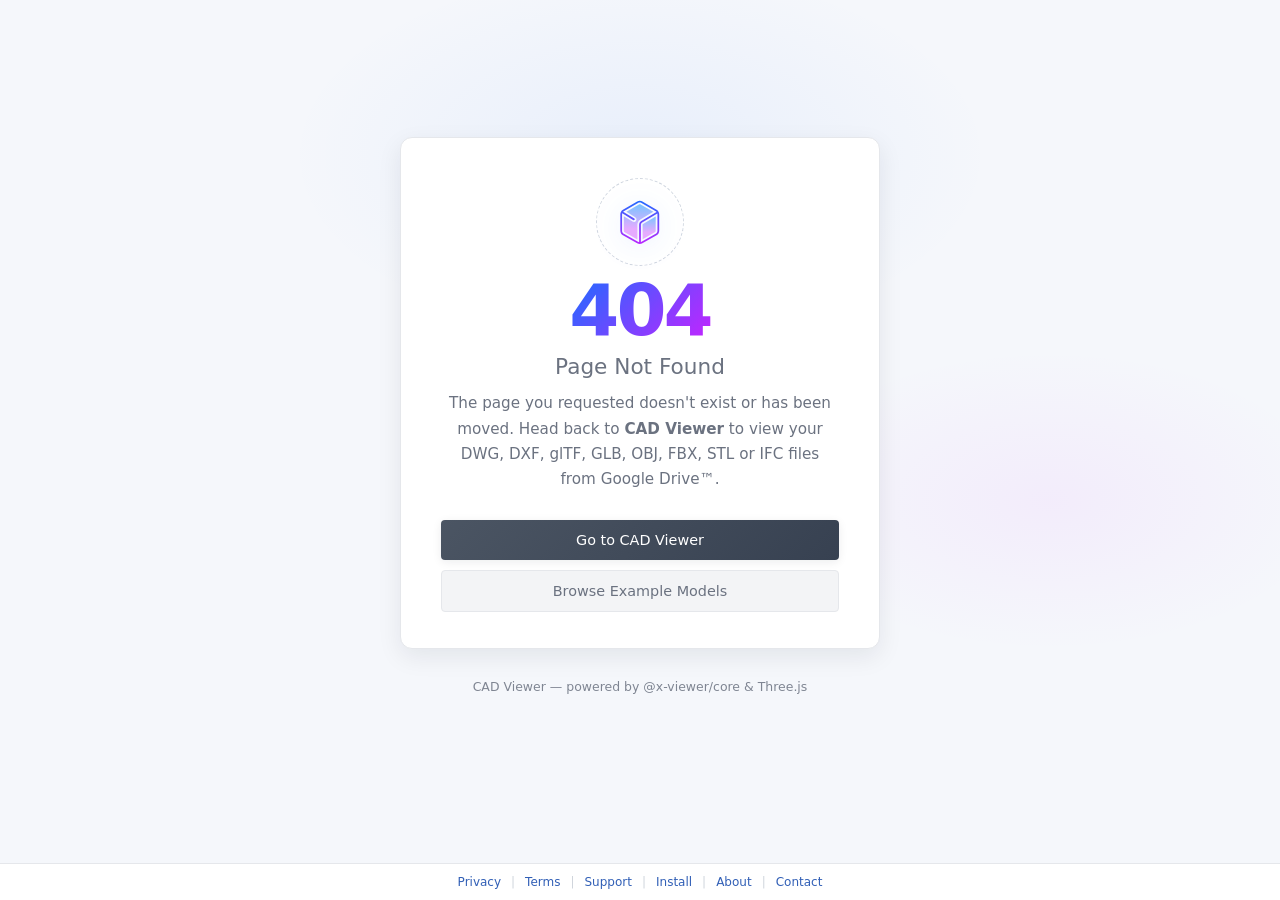
==== commit 5e828a87: "Update" ====
--- a/index.html
+++ b/index.html
@@ -8,15 +8,15 @@
 
     <!-- Primary meta -->
     <title>CAD Viewer</title>
-    <meta name="description" content="CAD Viewer is a free web app to view 2D CAD drawings (DWG, DXF) and 3D models (glTF, GLB, OBJ, FBX, STL) directly from Google Drive™ in the browser. Powered by the @x-viewer/core WebGL SDK built on Three.js. No software install needed." />
-    <meta name="keywords" content="CAD viewer, DWG viewer, DXF viewer, glTF viewer, OBJ viewer, FBX viewer, STL viewer, Google Drive CAD, x-viewer, @x-viewer/core, WebGL CAD, online DWG viewer, browser CAD viewer, Three.js DWG, DXF browser, 3D model viewer" />
+    <meta name="description" content="CAD Viewer is a free web app to view 2D CAD drawings (DWG, DXF) and 3D models (glTF, GLB, OBJ, FBX, STL, IFC) directly from Google Drive™ in the browser. Powered by the @x-viewer/core WebGL SDK built on Three.js. No software install needed." />
+    <meta name="keywords" content="CAD viewer, DWG viewer, DXF viewer, glTF viewer, OBJ viewer, FBX viewer, STL viewer, IFC viewer, Google Drive CAD, x-viewer, @x-viewer/core, WebGL CAD, online DWG viewer, browser CAD viewer, Three.js DWG, DXF browser, 3D model viewer" />
     <link rel="canonical" href="https://cad.thingraph.site/" />
 
     <!-- Open Graph (Facebook, LinkedIn, AI crawlers) -->
     <meta property="og:type" content="website" />
     <meta property="og:site_name" content="CAD Viewer" />
-    <meta property="og:title" content="CAD Viewer – View DWG, DXF, glTF, OBJ, FBX, STL from Google Drive™" />
-    <meta property="og:description" content="Free web app to view 2D CAD drawings and 3D models from Google Drive™ in the browser. Supports DWG, DXF, glTF, GLB, OBJ, FBX, STL. Powered by @x-viewer/core WebGL SDK." />
+    <meta property="og:title" content="CAD Viewer – View DWG, DXF, glTF, OBJ, FBX, STL, IFC from Google Drive™" />
+    <meta property="og:description" content="Free web app to view 2D CAD drawings and 3D models from Google Drive™ in the browser. Supports DWG, DXF, glTF, GLB, OBJ, FBX, STL, IFC. Powered by @x-viewer/core WebGL SDK." />
     <meta property="og:url" content="https://cad.thingraph.site/" />
     <meta property="og:image" content="https://cad.thingraph.site/og-image.png" />
     <meta property="og:image:width" content="1200" />
@@ -26,7 +26,7 @@
     <!-- Twitter Card -->
     <meta name="twitter:card" content="summary" />
     <meta name="twitter:title" content="CAD Viewer – DWG/DXF/glTF Viewer for Google Drive™" />
-    <meta name="twitter:description" content="View DWG, DXF, glTF, GLB, OBJ, FBX, STL files from Google Drive™ in the browser. Free, no install. Powered by @x-viewer/core." />
+    <meta name="twitter:description" content="View DWG, DXF, glTF, GLB, OBJ, FBX, STL, IFC files from Google Drive™ in the browser. Free, no install. Powered by @x-viewer/core." />
 
     <!-- JSON-LD structured data -->
     <script type="application/ld+json">
@@ -40,12 +40,12 @@
       "operatingSystem": "Web",
       "url": "https://cad.thingraph.site/",
       "installUrl": "https://workspace.google.com/marketplace/app/dwg_viewer/641533811831",
-      "description": "CAD Viewer is a free browser-based application for viewing 2D CAD drawings (DWG, DXF) and 3D models (glTF, GLB, OBJ, FBX, STL) from Google Drive™. It is built on the @x-viewer/core WebGL SDK (Viewer2d and Viewer3d), which uses Three.js for high-performance rendering entirely in the browser without any server-side processing.",
+      "description": "CAD Viewer is a free browser-based application for viewing 2D CAD drawings (DWG, DXF) and 3D models (glTF, GLB, OBJ, FBX, STL, IFC) from Google Drive™. It is built on the @x-viewer/core WebGL SDK (Viewer2d and Viewer3d), which uses Three.js for high-performance rendering entirely in the browser without any server-side processing.",
       "featureList": [
         "View DWG files in browser",
         "View DXF files in browser",
         "View glTF and GLB 3D models",
-        "View OBJ, FBX, STL 3D models",
+        "View OBJ, FBX, STL, IFC 3D models",
         "Google Drive integration via Open with",
         "Layer management for 2D drawings",
         "Layout switching for DWG/DXF",
@@ -67,7 +67,7 @@
         "email": "thingraph@outlook.com"
       },
       "softwareRequirements": "A modern web browser with WebGL support",
-      "keywords": "DWG viewer, DXF viewer, CAD viewer, glTF viewer, Google Drive CAD, x-viewer, @x-viewer/core, WebGL CAD viewer, Three.js CAD"
+      "keywords": "DWG viewer, DXF viewer, CAD viewer, glTF viewer, IFC viewer, Google Drive CAD, x-viewer, @x-viewer/core, WebGL CAD viewer, Three.js CAD"
     }
     </script>
     <style>
--- a/assets/main.css
+++ b/assets/main.css
@@ -1 +1 @@
-@charset "UTF-8";*,:before,:after{--un-rotate:0;--un-rotate-x:0;--un-rotate-y:0;--un-rotate-z:0;--un-scale-x:1;--un-scale-y:1;--un-scale-z:1;--un-skew-x:0;--un-skew-y:0;--un-translate-x:0;--un-translate-y:0;--un-translate-z:0;--un-pan-x: ;--un-pan-y: ;--un-pinch-zoom: ;--un-scroll-snap-strictness:proximity;--un-ordinal: ;--un-slashed-zero: ;--un-numeric-figure: ;--un-numeric-spacing: ;--un-numeric-fraction: ;--un-border-spacing-x:0;--un-border-spacing-y:0;--un-ring-offset-shadow:0 0 rgb(0 0 0 / 0);--un-ring-shadow:0 0 rgb(0 0 0 / 0);--un-shadow-inset: ;--un-shadow:0 0 rgb(0 0 0 / 0);--un-ring-inset: ;--un-ring-offset-width:0px;--un-ring-offset-color:#fff;--un-ring-width:0px;--un-ring-color:rgb(147 197 253 / .5);--un-blur: ;--un-brightness: ;--un-contrast: ;--un-drop-shadow: ;--un-grayscale: ;--un-hue-rotate: ;--un-invert: ;--un-saturate: ;--un-sepia: ;--un-backdrop-blur: ;--un-backdrop-brightness: ;--un-backdrop-contrast: ;--un-backdrop-grayscale: ;--un-backdrop-hue-rotate: ;--un-backdrop-invert: ;--un-backdrop-opacity: ;--un-backdrop-saturate: ;--un-backdrop-sepia: }::backdrop{--un-rotate:0;--un-rotate-x:0;--un-rotate-y:0;--un-rotate-z:0;--un-scale-x:1;--un-scale-y:1;--un-scale-z:1;--un-skew-x:0;--un-skew-y:0;--un-translate-x:0;--un-translate-y:0;--un-translate-z:0;--un-pan-x: ;--un-pan-y: ;--un-pinch-zoom: ;--un-scroll-snap-strictness:proximity;--un-ordinal: ;--un-slashed-zero: ;--un-numeric-figure: ;--un-numeric-spacing: ;--un-numeric-fraction: ;--un-border-spacing-x:0;--un-border-spacing-y:0;--un-ring-offset-shadow:0 0 rgb(0 0 0 / 0);--un-ring-shadow:0 0 rgb(0 0 0 / 0);--un-shadow-inset: ;--un-shadow:0 0 rgb(0 0 0 / 0);--un-ring-inset: ;--un-ring-offset-width:0px;--un-ring-offset-color:#fff;--un-ring-width:0px;--un-ring-color:rgb(147 197 253 / .5);--un-blur: ;--un-brightness: ;--un-contrast: ;--un-drop-shadow: ;--un-grayscale: ;--un-hue-rotate: ;--un-invert: ;--un-saturate: ;--un-sepia: ;--un-backdrop-blur: ;--un-backdrop-brightness: ;--un-backdrop-contrast: ;--un-backdrop-grayscale: ;--un-backdrop-hue-rotate: ;--un-backdrop-invert: ;--un-backdrop-opacity: ;--un-backdrop-saturate: ;--un-backdrop-sepia: }.visible{visibility:visible}.absolute{position:absolute}.fixed{position:fixed}.relative{position:relative}.grid{display:grid}.my{margin-top:1rem;margin-bottom:1rem}.inline,[inline=""]{display:inline}.block{display:block}.inline-block{display:inline-block}.hidden,[hidden=""]{display:none}[size~="20"]{width:5rem;height:5rem}[size~="24"]{width:6rem;height:6rem}[size~="28"]{width:7rem;height:7rem}[size~="48"]{width:12rem;height:12rem}.h1{height:.25rem}.h2{height:.5rem}.h3{height:.75rem}.flex{display:flex}.inline-flex{display:inline-flex}.flex-shrink{flex-shrink:1}.flex-wrap{flex-wrap:wrap}.table{display:table}.border-collapse{border-collapse:collapse}.transform{transform:translate(var(--un-translate-x)) translateY(var(--un-translate-y)) translateZ(var(--un-translate-z)) rotate(var(--un-rotate)) rotateX(var(--un-rotate-x)) rotateY(var(--un-rotate-y)) rotate(var(--un-rotate-z)) skew(var(--un-skew-x)) skewY(var(--un-skew-y)) scaleX(var(--un-scale-x)) scaleY(var(--un-scale-y)) scaleZ(var(--un-scale-z))}.break-all{word-break:break-all}.border{border-width:1px}[stroke-width~="1.8"]{stroke-width:1.8px}.underline{text-decoration-line:underline}.antialiased{-webkit-font-smoothing:antialiased;-moz-osx-font-smoothing:grayscale}.shadow{--un-shadow:var(--un-shadow-inset) 0 1px 3px 0 var(--un-shadow-color, rgb(0 0 0 / .1)),var(--un-shadow-inset) 0 1px 2px -1px var(--un-shadow-color, rgb(0 0 0 / .1));box-shadow:var(--un-ring-offset-shadow),var(--un-ring-shadow),var(--un-shadow)}.outline{outline-style:solid}.blur{--un-blur:blur(8px);filter:var(--un-blur) var(--un-brightness) var(--un-contrast) var(--un-drop-shadow) var(--un-grayscale) var(--un-hue-rotate) var(--un-invert) var(--un-saturate) var(--un-sepia)}.grayscale{--un-grayscale:grayscale(1);filter:var(--un-blur) var(--un-brightness) var(--un-contrast) var(--un-drop-shadow) var(--un-grayscale) var(--un-hue-rotate) var(--un-invert) var(--un-saturate) var(--un-sepia)}.filter{filter:var(--un-blur) var(--un-brightness) var(--un-contrast) var(--un-drop-shadow) var(--un-grayscale) var(--un-hue-rotate) var(--un-invert) var(--un-saturate) var(--un-sepia)}.backdrop-filter{-webkit-backdrop-filter:var(--un-backdrop-blur) var(--un-backdrop-brightness) var(--un-backdrop-contrast) var(--un-backdrop-grayscale) var(--un-backdrop-hue-rotate) var(--un-backdrop-invert) var(--un-backdrop-opacity) var(--un-backdrop-saturate) var(--un-backdrop-sepia);backdrop-filter:var(--un-backdrop-blur) var(--un-backdrop-brightness) var(--un-backdrop-contrast) var(--un-backdrop-grayscale) var(--un-backdrop-hue-rotate) var(--un-backdrop-invert) var(--un-backdrop-opacity) var(--un-backdrop-saturate) var(--un-backdrop-sepia)}.transition{transition-property:color,background-color,border-color,outline-color,text-decoration-color,fill,stroke,opacity,box-shadow,transform,filter,backdrop-filter;transition-timing-function:cubic-bezier(.4,0,.2,1);transition-duration:.15s}.ease{transition-timing-function:cubic-bezier(.4,0,.2,1)}:root{--el-color-white:#ffffff;--el-color-black:#000000;--el-color-primary-rgb:64,158,255;--el-color-success-rgb:103,194,58;--el-color-warning-rgb:230,162,60;--el-color-danger-rgb:245,108,108;--el-color-error-rgb:245,108,108;--el-color-info-rgb:144,147,153;--el-font-size-extra-large:20px;--el-font-size-large:18px;--el-font-size-medium:16px;--el-font-size-base:14px;--el-font-size-small:13px;--el-font-size-extra-small:12px;--el-font-family:"Helvetica Neue",Helvetica,"PingFang SC","Hiragino Sans GB","Microsoft YaHei","微软雅黑",Arial,sans-serif;--el-font-weight-primary:500;--el-font-line-height-primary:24px;--el-index-normal:1;--el-index-top:1000;--el-index-popper:2000;--el-border-radius-base:4px;--el-border-radius-small:2px;--el-border-radius-round:20px;--el-border-radius-circle:100%;--el-transition-duration:.3s;--el-transition-duration-fast:.2s;--el-transition-function-ease-in-out-bezier:cubic-bezier(.645,.045,.355,1);--el-transition-function-fast-bezier:cubic-bezier(.23,1,.32,1);--el-transition-all:all var(--el-transition-duration) var(--el-transition-function-ease-in-out-bezier);--el-transition-fade:opacity var(--el-transition-duration) var(--el-transition-function-fast-bezier);--el-transition-md-fade:transform var(--el-transition-duration) var(--el-transition-function-fast-bezier),opacity var(--el-transition-duration) var(--el-transition-function-fast-bezier);--el-transition-fade-linear:opacity var(--el-transition-duration-fast) linear;--el-transition-border:border-color var(--el-transition-duration-fast) var(--el-transition-function-ease-in-out-bezier);--el-transition-box-shadow:box-shadow var(--el-transition-duration-fast) var(--el-transition-function-ease-in-out-bezier);--el-transition-color:color var(--el-transition-duration-fast) var(--el-transition-function-ease-in-out-bezier);--el-component-size-large:40px;--el-component-size:32px;--el-component-size-small:24px;color-scheme:light;--el-color-primary:#409eff;--el-color-primary-light-3:rgb(121,187,255);--el-color-primary-light-5:rgb(160,207,255);--el-color-primary-light-7:rgb(198,226,255);--el-color-primary-light-8:rgb(217,236,255);--el-color-primary-light-9:rgb(236,245,255);--el-color-primary-dark-2:rgb(51,126,204);--el-color-success:#67c23a;--el-color-success-light-3:rgb(149,212,117);--el-color-success-light-5:rgb(179,225,157);--el-color-success-light-7:rgb(209,237,196);--el-color-success-light-8:rgb(225,243,216);--el-color-success-light-9:rgb(240,249,235);--el-color-success-dark-2:rgb(82,155,46);--el-color-warning:#e6a23c;--el-color-warning-light-3:rgb(238,190,119);--el-color-warning-light-5:rgb(243,209,158);--el-color-warning-light-7:rgb(248,227,197);--el-color-warning-light-8:rgb(250,236,216);--el-color-warning-light-9:rgb(253,246,236);--el-color-warning-dark-2:rgb(184,130,48);--el-color-danger:#f56c6c;--el-color-danger-light-3:rgb(248,152,152);--el-color-danger-light-5:rgb(250,182,182);--el-color-danger-light-7:rgb(252,211,211);--el-color-danger-light-8:rgb(253,226,226);--el-color-danger-light-9:rgb(254,240,240);--el-color-danger-dark-2:rgb(196,86,86);--el-color-error:#f56c6c;--el-color-error-light-3:rgb(248,152,152);--el-color-error-light-5:rgb(250,182,182);--el-color-error-light-7:rgb(252,211,211);--el-color-error-light-8:rgb(253,226,226);--el-color-error-light-9:rgb(254,240,240);--el-color-error-dark-2:rgb(196,86,86);--el-color-info:#909399;--el-color-info-light-3:rgb(177,179,184);--el-color-info-light-5:rgb(200,201,204);--el-color-info-light-7:rgb(222,223,224);--el-color-info-light-8:rgb(233,233,235);--el-color-info-light-9:rgb(244,244,245);--el-color-info-dark-2:rgb(115,118,122);--el-bg-color:#ffffff;--el-bg-color-page:#f2f3f5;--el-bg-color-overlay:#ffffff;--el-text-color-primary:#303133;--el-text-color-regular:#606266;--el-text-color-secondary:#909399;--el-text-color-placeholder:#a8abb2;--el-text-color-disabled:#c0c4cc;--el-border-color:#dcdfe6;--el-border-color-light:#e4e7ed;--el-border-color-lighter:#ebeef5;--el-border-color-extra-light:#f2f6fc;--el-border-color-dark:#d4d7de;--el-border-color-darker:#cdd0d6;--el-fill-color:#f0f2f5;--el-fill-color-light:#f5f7fa;--el-fill-color-lighter:#fafafa;--el-fill-color-extra-light:#fafcff;--el-fill-color-dark:#ebedf0;--el-fill-color-darker:#e6e8eb;--el-fill-color-blank:#ffffff;--el-box-shadow:0px 12px 32px 4px rgba(0,0,0,.04),0px 8px 20px rgba(0,0,0,.08);--el-box-shadow-light:0px 0px 12px rgba(0,0,0,.12);--el-box-shadow-lighter:0px 0px 6px rgba(0,0,0,.12);--el-box-shadow-dark:0px 16px 48px 16px rgba(0,0,0,.08),0px 12px 32px rgba(0,0,0,.12),0px 8px 16px -8px rgba(0,0,0,.16);--el-disabled-bg-color:var(--el-fill-color-light);--el-disabled-text-color:var(--el-text-color-placeholder);--el-disabled-border-color:var(--el-border-color-light);--el-overlay-color:rgba(0,0,0,.8);--el-overlay-color-light:rgba(0,0,0,.7);--el-overlay-color-lighter:rgba(0,0,0,.5);--el-mask-color:rgba(255,255,255,.9);--el-mask-color-extra-light:rgba(255,255,255,.3);--el-border-width:1px;--el-border-style:solid;--el-border-color-hover:var(--el-text-color-disabled);--el-border:var(--el-border-width) var(--el-border-style) var(--el-border-color);--el-svg-monochrome-grey:var(--el-border-color)}.fade-in-linear-enter-active,.fade-in-linear-leave-active{transition:var(--el-transition-fade-linear)}.fade-in-linear-enter-from,.fade-in-linear-leave-to{opacity:0}.el-fade-in-linear-enter-active,.el-fade-in-linear-leave-active{transition:var(--el-transition-fade-linear)}.el-fade-in-linear-enter-from,.el-fade-in-linear-leave-to{opacity:0}.el-fade-in-enter-active,.el-fade-in-leave-active{transition:all var(--el-transition-duration) cubic-bezier(.55,0,.1,1)}.el-fade-in-enter-from,.el-fade-in-leave-active{opacity:0}.el-zoom-in-center-enter-active,.el-zoom-in-center-leave-active{transition:all var(--el-transition-duration) cubic-bezier(.55,0,.1,1)}.el-zoom-in-center-enter-from,.el-zoom-in-center-leave-active{opacity:0;transform:scaleX(0)}.el-zoom-in-top-enter-active,.el-zoom-in-top-leave-active{opacity:1;transform:scaleY(1);transform-origin:center top;transition:var(--el-transition-md-fade)}.el-zoom-in-top-enter-active[data-popper-placement^=top],.el-zoom-in-top-leave-active[data-popper-placement^=top]{transform-origin:center bottom}.el-zoom-in-top-enter-from,.el-zoom-in-top-leave-active{opacity:0;transform:scaleY(0)}.el-zoom-in-bottom-enter-active,.el-zoom-in-bottom-leave-active{opacity:1;transform:scaleY(1);transform-origin:center bottom;transition:var(--el-transition-md-fade)}.el-zoom-in-bottom-enter-from,.el-zoom-in-bottom-leave-active{opacity:0;transform:scaleY(0)}.el-zoom-in-left-enter-active,.el-zoom-in-left-leave-active{opacity:1;transform:scale(1);transform-origin:top left;transition:var(--el-transition-md-fade)}.el-zoom-in-left-enter-from,.el-zoom-in-left-leave-active{opacity:0;transform:scale(.45)}.collapse-transition{transition:var(--el-transition-duration) height ease-in-out,var(--el-transition-duration) padding-top ease-in-out,var(--el-transition-duration) padding-bottom ease-in-out}.el-collapse-transition-enter-active,.el-collapse-transition-leave-active{transition:var(--el-transition-duration) max-height ease-in-out,var(--el-transition-duration) padding-top ease-in-out,var(--el-transition-duration) padding-bottom ease-in-out}.horizontal-collapse-transition{transition:var(--el-transition-duration) width ease-in-out,var(--el-transition-duration) padding-left ease-in-out,var(--el-transition-duration) padding-right ease-in-out}.el-list-enter-active,.el-list-leave-active{transition:all 1s}.el-list-enter-from,.el-list-leave-to{opacity:0;transform:translateY(-30px)}.el-list-leave-active{position:absolute!important}.el-opacity-transition{transition:opacity var(--el-transition-duration) cubic-bezier(.55,0,.1,1)}.el-icon--right{margin-left:5px}.el-icon--left{margin-right:5px}@keyframes rotating{0%{transform:rotate(0)}to{transform:rotate(1turn)}}.el-icon{--color:inherit;align-items:center;display:inline-flex;height:1em;justify-content:center;line-height:1em;position:relative;width:1em;fill:currentColor;color:var(--color);font-size:inherit}.el-icon.is-loading{animation:rotating 2s linear infinite}.el-icon svg{height:1em;width:1em}.el-affix--fixed{position:fixed}.el-alert{--el-alert-padding:8px 16px;--el-alert-border-radius-base:var(--el-border-radius-base);--el-alert-title-font-size:14px;--el-alert-title-with-description-font-size:16px;--el-alert-description-font-size:14px;--el-alert-close-font-size:16px;--el-alert-close-customed-font-size:14px;--el-alert-icon-size:16px;--el-alert-icon-large-size:28px;align-items:center;background-color:var(--el-color-white);border-radius:var(--el-alert-border-radius-base);box-sizing:border-box;display:flex;margin:0;opacity:1;overflow:hidden;padding:var(--el-alert-padding);position:relative;transition:opacity var(--el-transition-duration-fast);width:100%}.el-alert.is-light .el-alert__close-btn{color:var(--el-text-color-placeholder)}.el-alert.is-dark .el-alert__close-btn,.el-alert.is-dark .el-alert__description{color:var(--el-color-white)}.el-alert.is-center{justify-content:center}.el-alert--primary{--el-alert-bg-color:var(--el-color-primary-light-9)}.el-alert--primary.is-light{background-color:var(--el-alert-bg-color)}.el-alert--primary.is-light,.el-alert--primary.is-light .el-alert__description{color:var(--el-color-primary)}.el-alert--primary.is-dark{background-color:var(--el-color-primary);color:var(--el-color-white)}.el-alert--success{--el-alert-bg-color:var(--el-color-success-light-9)}.el-alert--success.is-light{background-color:var(--el-alert-bg-color)}.el-alert--success.is-light,.el-alert--success.is-light .el-alert__description{color:var(--el-color-success)}.el-alert--success.is-dark{background-color:var(--el-color-success);color:var(--el-color-white)}.el-alert--info{--el-alert-bg-color:var(--el-color-info-light-9)}.el-alert--info.is-light{background-color:var(--el-alert-bg-color)}.el-alert--info.is-light,.el-alert--info.is-light .el-alert__description{color:var(--el-color-info)}.el-alert--info.is-dark{background-color:var(--el-color-info);color:var(--el-color-white)}.el-alert--warning{--el-alert-bg-color:var(--el-color-warning-light-9)}.el-alert--warning.is-light{background-color:var(--el-alert-bg-color)}.el-alert--warning.is-light,.el-alert--warning.is-light .el-alert__description{color:var(--el-color-warning)}.el-alert--warning.is-dark{background-color:var(--el-color-warning);color:var(--el-color-white)}.el-alert--error{--el-alert-bg-color:var(--el-color-error-light-9)}.el-alert--error.is-light{background-color:var(--el-alert-bg-color)}.el-alert--error.is-light,.el-alert--error.is-light .el-alert__description{color:var(--el-color-error)}.el-alert--error.is-dark{background-color:var(--el-color-error);color:var(--el-color-white)}.el-alert__content{display:flex;flex-direction:column;gap:4px}.el-alert .el-alert__icon{font-size:var(--el-alert-icon-size);margin-right:8px;width:var(--el-alert-icon-size)}.el-alert .el-alert__icon.is-big{font-size:var(--el-alert-icon-large-size);margin-right:12px;width:var(--el-alert-icon-large-size)}.el-alert__title{font-size:var(--el-alert-title-font-size);line-height:24px}.el-alert__title.with-description{font-size:var(--el-alert-title-with-description-font-size)}.el-alert .el-alert__description{font-size:var(--el-alert-description-font-size);margin:0}.el-alert .el-alert__close-btn{cursor:pointer;font-size:var(--el-alert-close-font-size);opacity:1;position:absolute;right:16px;top:12px}.el-alert .el-alert__close-btn.is-customed{font-size:var(--el-alert-close-customed-font-size);font-style:normal;line-height:24px;top:8px}.el-alert-fade-enter-from,.el-alert-fade-leave-active{opacity:0}.el-aside{box-sizing:border-box;flex-shrink:0;overflow:auto;width:var(--el-aside-width,300px)}.el-autocomplete{--el-input-text-color:var(--el-text-color-regular);--el-input-border:var(--el-border);--el-input-hover-border:var(--el-border-color-hover);--el-input-focus-border:var(--el-color-primary);--el-input-transparent-border:0 0 0 1px transparent inset;--el-input-border-color:var(--el-border-color);--el-input-border-radius:var(--el-border-radius-base);--el-input-bg-color:var(--el-fill-color-blank);--el-input-icon-color:var(--el-text-color-placeholder);--el-input-placeholder-color:var(--el-text-color-placeholder);--el-input-hover-border-color:var(--el-border-color-hover);--el-input-clear-hover-color:var(--el-text-color-secondary);--el-input-focus-border-color:var(--el-color-primary);--el-input-width:100%;display:inline-block;position:relative;width:var(--el-input-width)}.el-autocomplete__popper.el-popper{background:var(--el-bg-color-overlay);box-shadow:var(--el-box-shadow-light)}.el-autocomplete__popper.el-popper,.el-autocomplete__popper.el-popper .el-popper__arrow:before{border:1px solid var(--el-border-color-light)}.el-autocomplete__popper.el-popper[data-popper-placement^=top] .el-popper__arrow:before{border-left-color:transparent;border-top-color:transparent}.el-autocomplete__popper.el-popper[data-popper-placement^=bottom] .el-popper__arrow:before{border-bottom-color:transparent;border-right-color:transparent}.el-autocomplete__popper.el-popper[data-popper-placement^=left] .el-popper__arrow:before{border-bottom-color:transparent;border-left-color:transparent}.el-autocomplete__popper.el-popper[data-popper-placement^=right] .el-popper__arrow:before{border-right-color:transparent;border-top-color:transparent}.el-autocomplete-suggestion{border-radius:var(--el-border-radius-base);box-sizing:border-box}.el-autocomplete-suggestion__header{border-bottom:1px solid var(--el-border-color-lighter);padding:10px}.el-autocomplete-suggestion__footer{border-top:1px solid var(--el-border-color-lighter);padding:10px}.el-autocomplete-suggestion__wrap{box-sizing:border-box;max-height:280px;padding:10px 0}.el-autocomplete-suggestion__list{margin:0;padding:0}.el-autocomplete-suggestion li{color:var(--el-text-color-regular);cursor:pointer;font-size:var(--el-font-size-base);line-height:34px;list-style:none;margin:0;overflow:hidden;padding:0 20px;text-align:left;text-overflow:ellipsis;white-space:nowrap}.el-autocomplete-suggestion li.highlighted,.el-autocomplete-suggestion li:hover{background-color:var(--el-fill-color-light)}.el-autocomplete-suggestion li.divider{border-top:1px solid var(--el-color-black);margin-top:6px}.el-autocomplete-suggestion li.divider:last-child{margin-bottom:-6px}.el-autocomplete-suggestion.is-loading li{color:var(--el-text-color-secondary);cursor:default;font-size:20px;height:100px;line-height:100px;text-align:center}.el-autocomplete-suggestion.is-loading li:after{content:"";display:inline-block;height:100%;vertical-align:middle}.el-autocomplete-suggestion.is-loading li:hover{background-color:var(--el-bg-color-overlay)}.el-avatar{--el-avatar-text-color:var(--el-color-white);--el-avatar-bg-color:var(--el-text-color-disabled);--el-avatar-text-size:14px;--el-avatar-icon-size:18px;--el-avatar-border-radius:var(--el-border-radius-base);--el-avatar-size-large:56px;--el-avatar-size-small:24px;--el-avatar-size:40px;align-items:center;background:var(--el-avatar-bg-color);box-sizing:border-box;color:var(--el-avatar-text-color);display:inline-flex;font-size:var(--el-avatar-text-size);height:var(--el-avatar-size);justify-content:center;outline:none;overflow:hidden;text-align:center;width:var(--el-avatar-size)}.el-avatar>img{display:block;height:100%;width:100%}.el-avatar--circle{border-radius:50%}.el-avatar--square{border-radius:var(--el-avatar-border-radius)}.el-avatar--icon{font-size:var(--el-avatar-icon-size)}.el-avatar--small{--el-avatar-size:24px}.el-avatar--large{--el-avatar-size:56px}.el-backtop{--el-backtop-bg-color:var(--el-bg-color-overlay);--el-backtop-text-color:var(--el-color-primary);--el-backtop-hover-bg-color:var(--el-border-color-extra-light);align-items:center;background-color:var(--el-backtop-bg-color);border-radius:50%;box-shadow:var(--el-box-shadow-lighter);color:var(--el-backtop-text-color);cursor:pointer;display:flex;font-size:20px;height:40px;justify-content:center;position:fixed;width:40px;z-index:5}.el-backtop:hover{background-color:var(--el-backtop-hover-bg-color)}.el-backtop__icon{font-size:20px}.el-badge{--el-badge-bg-color:var(--el-color-danger);--el-badge-radius:10px;--el-badge-font-size:12px;--el-badge-padding:6px;--el-badge-size:18px;display:inline-block;position:relative;vertical-align:middle;width:-moz-fit-content;width:fit-content}.el-badge__content{align-items:center;background-color:var(--el-badge-bg-color);border:1px solid var(--el-bg-color);border-radius:var(--el-badge-radius);color:var(--el-color-white);display:inline-flex;font-size:var(--el-badge-font-size);height:var(--el-badge-size);justify-content:center;padding:0 var(--el-badge-padding);white-space:nowrap}.el-badge__content.is-fixed{position:absolute;right:calc(1px + var(--el-badge-size)/2);top:0;transform:translateY(-50%) translate(100%);z-index:var(--el-index-normal)}.el-badge__content.is-fixed.is-dot{right:5px}.el-badge__content.is-dot{border-radius:50%;height:8px;padding:0;right:0;width:8px}.el-badge__content.is-hide-zero{display:none}.el-badge__content--primary{background-color:var(--el-color-primary)}.el-badge__content--success{background-color:var(--el-color-success)}.el-badge__content--warning{background-color:var(--el-color-warning)}.el-badge__content--info{background-color:var(--el-color-info)}.el-badge__content--danger{background-color:var(--el-color-danger)}.el-breadcrumb{font-size:14px;line-height:1}.el-breadcrumb:after,.el-breadcrumb:before{content:"";display:table}.el-breadcrumb:after{clear:both}.el-breadcrumb__separator{color:var(--el-text-color-placeholder);font-weight:700;margin:0 9px}.el-breadcrumb__separator.el-icon{font-weight:400;margin:0 6px}.el-breadcrumb__separator.el-icon svg{vertical-align:middle}.el-breadcrumb__item{align-items:center;display:inline-flex;float:left}.el-breadcrumb__inner{color:var(--el-text-color-regular)}.el-breadcrumb__inner a,.el-breadcrumb__inner.is-link{color:var(--el-text-color-primary);font-weight:700;text-decoration:none;transition:var(--el-transition-color)}.el-breadcrumb__inner a:hover,.el-breadcrumb__inner.is-link:hover{color:var(--el-color-primary);cursor:pointer}.el-breadcrumb__item:last-child .el-breadcrumb__inner,.el-breadcrumb__item:last-child .el-breadcrumb__inner a,.el-breadcrumb__item:last-child .el-breadcrumb__inner a:hover,.el-breadcrumb__item:last-child .el-breadcrumb__inner:hover{color:var(--el-text-color-regular);cursor:text;font-weight:400}.el-breadcrumb__item:last-child .el-breadcrumb__separator{display:none}.el-button-group{display:inline-block;vertical-align:middle}.el-button-group:after,.el-button-group:before{content:"";display:table}.el-button-group:after{clear:both}.el-button-group>.el-button{float:left;position:relative}.el-button-group>.el-button+.el-button{margin-left:0}.el-button-group>.el-button:first-child{border-bottom-right-radius:0;border-top-right-radius:0}.el-button-group>.el-button:last-child{border-bottom-left-radius:0;border-top-left-radius:0}.el-button-group>.el-button:first-child:last-child{border-bottom-left-radius:var(--el-border-radius-base);border-bottom-right-radius:var(--el-border-radius-base);border-top-left-radius:var(--el-border-radius-base);border-top-right-radius:var(--el-border-radius-base)}.el-button-group>.el-button:first-child:last-child.is-round{border-radius:var(--el-border-radius-round)}.el-button-group>.el-button:first-child:last-child.is-circle{border-radius:50%}.el-button-group>.el-button:not(:first-child):not(:last-child){border-radius:0}.el-button-group>.el-button:not(:last-child){margin-right:-1px}.el-button-group>.el-button.is-active,.el-button-group>.el-button:active,.el-button-group>.el-button:focus,.el-button-group>.el-button:hover{z-index:1}.el-button-group>.el-dropdown>.el-button{border-bottom-left-radius:0;border-left-color:var(--el-button-divide-border-color);border-top-left-radius:0}.el-button-group .el-button--primary:first-child{border-right-color:var(--el-button-divide-border-color)}.el-button-group .el-button--primary:last-child{border-left-color:var(--el-button-divide-border-color)}.el-button-group .el-button--primary:not(:first-child):not(:last-child){border-left-color:var(--el-button-divide-border-color);border-right-color:var(--el-button-divide-border-color)}.el-button-group .el-button--success:first-child{border-right-color:var(--el-button-divide-border-color)}.el-button-group .el-button--success:last-child{border-left-color:var(--el-button-divide-border-color)}.el-button-group .el-button--success:not(:first-child):not(:last-child){border-left-color:var(--el-button-divide-border-color);border-right-color:var(--el-button-divide-border-color)}.el-button-group .el-button--warning:first-child{border-right-color:var(--el-button-divide-border-color)}.el-button-group .el-button--warning:last-child{border-left-color:var(--el-button-divide-border-color)}.el-button-group .el-button--warning:not(:first-child):not(:last-child){border-left-color:var(--el-button-divide-border-color);border-right-color:var(--el-button-divide-border-color)}.el-button-group .el-button--danger:first-child{border-right-color:var(--el-button-divide-border-color)}.el-button-group .el-button--danger:last-child{border-left-color:var(--el-button-divide-border-color)}.el-button-group .el-button--danger:not(:first-child):not(:last-child){border-left-color:var(--el-button-divide-border-color);border-right-color:var(--el-button-divide-border-color)}.el-button-group .el-button--info:first-child{border-right-color:var(--el-button-divide-border-color)}.el-button-group .el-button--info:last-child{border-left-color:var(--el-button-divide-border-color)}.el-button-group .el-button--info:not(:first-child):not(:last-child){border-left-color:var(--el-button-divide-border-color);border-right-color:var(--el-button-divide-border-color)}.el-button{--el-button-font-weight:var(--el-font-weight-primary);--el-button-border-color:var(--el-border-color);--el-button-bg-color:var(--el-fill-color-blank);--el-button-text-color:var(--el-text-color-regular);--el-button-disabled-text-color:var(--el-disabled-text-color);--el-button-disabled-bg-color:var(--el-fill-color-blank);--el-button-disabled-border-color:var(--el-border-color-light);--el-button-divide-border-color:rgba(255,255,255,.5);--el-button-hover-text-color:var(--el-color-primary);--el-button-hover-bg-color:var(--el-color-primary-light-9);--el-button-hover-border-color:var(--el-color-primary-light-7);--el-button-active-text-color:var(--el-button-hover-text-color);--el-button-active-border-color:var(--el-color-primary);--el-button-active-bg-color:var(--el-button-hover-bg-color);--el-button-outline-color:var(--el-color-primary-light-5);--el-button-hover-link-text-color:var(--el-text-color-secondary);--el-button-active-color:var(--el-text-color-primary);align-items:center;-webkit-appearance:none;background-color:var(--el-button-bg-color);border:var(--el-border);border-color:var(--el-button-border-color);box-sizing:border-box;color:var(--el-button-text-color);cursor:pointer;display:inline-flex;font-weight:var(--el-button-font-weight);height:32px;justify-content:center;line-height:1;outline:none;text-align:center;transition:.1s;-webkit-user-select:none;-moz-user-select:none;user-select:none;vertical-align:middle;white-space:nowrap}.el-button:hover{background-color:var(--el-button-hover-bg-color);border-color:var(--el-button-hover-border-color);color:var(--el-button-hover-text-color);outline:none}.el-button:active{background-color:var(--el-button-active-bg-color);border-color:var(--el-button-active-border-color);color:var(--el-button-active-text-color);outline:none}.el-button:focus-visible{outline:2px solid var(--el-button-outline-color);outline-offset:1px;transition:outline-offset 0s,outline 0s}.el-button>span{align-items:center;display:inline-flex}.el-button+.el-button{margin-left:12px}.el-button{border-radius:var(--el-border-radius-base);font-size:var(--el-font-size-base)}.el-button,.el-button.is-round{padding:8px 15px}.el-button::-moz-focus-inner{border:0}.el-button [class*=el-icon]+span{margin-left:6px}.el-button [class*=el-icon] svg{vertical-align:bottom}.el-button.is-plain{--el-button-hover-text-color:var(--el-color-primary);--el-button-hover-bg-color:var(--el-fill-color-blank);--el-button-hover-border-color:var(--el-color-primary)}.el-button.is-active{background-color:var(--el-button-active-bg-color);border-color:var(--el-button-active-border-color);color:var(--el-button-active-text-color);outline:none}.el-button.is-disabled,.el-button.is-disabled:hover{background-color:var(--el-button-disabled-bg-color);background-image:none;border-color:var(--el-button-disabled-border-color);color:var(--el-button-disabled-text-color);cursor:not-allowed}.el-button.is-loading{pointer-events:none;position:relative}.el-button.is-loading:before{background-color:var(--el-mask-color-extra-light);border-radius:inherit;bottom:-1px;content:"";left:-1px;pointer-events:none;position:absolute;right:-1px;top:-1px;z-index:1}.el-button.is-round{border-radius:var(--el-border-radius-round)}.el-button.is-circle{border-radius:50%;padding:8px;width:32px}.el-button.is-text{background-color:transparent;border:0 solid transparent;color:var(--el-button-text-color)}.el-button.is-text.is-disabled{background-color:transparent!important;color:var(--el-button-disabled-text-color)}.el-button.is-text:not(.is-disabled):hover{background-color:var(--el-fill-color-light)}.el-button.is-text:not(.is-disabled):focus-visible{outline:2px solid var(--el-button-outline-color);outline-offset:1px;transition:outline-offset 0s,outline 0s}.el-button.is-text:not(.is-disabled):active{background-color:var(--el-fill-color)}.el-button.is-text:not(.is-disabled).is-has-bg{background-color:var(--el-fill-color-light)}.el-button.is-text:not(.is-disabled).is-has-bg:hover{background-color:var(--el-fill-color)}.el-button.is-text:not(.is-disabled).is-has-bg:active{background-color:var(--el-fill-color-dark)}.el-button__text--expand{letter-spacing:.3em;margin-right:-.3em}.el-button.is-link{background:transparent;border-color:transparent;color:var(--el-button-text-color);height:auto;padding:2px}.el-button.is-link:hover{color:var(--el-button-hover-link-text-color)}.el-button.is-link.is-disabled{background-color:transparent!important;border-color:transparent!important;color:var(--el-button-disabled-text-color)}.el-button.is-link:not(.is-disabled):active,.el-button.is-link:not(.is-disabled):hover{background-color:transparent;border-color:transparent}.el-button.is-link:not(.is-disabled):active{color:var(--el-button-active-color)}.el-button--text{background:transparent;border-color:transparent;color:var(--el-color-primary);padding-left:0;padding-right:0}.el-button--text.is-disabled{background-color:transparent!important;border-color:transparent!important;color:var(--el-button-disabled-text-color)}.el-button--text:not(.is-disabled):hover{background-color:transparent;border-color:transparent;color:var(--el-color-primary-light-3)}.el-button--text:not(.is-disabled):active{background-color:transparent;border-color:transparent;color:var(--el-color-primary-dark-2)}.el-button__link--expand{letter-spacing:.3em;margin-right:-.3em}.el-button--primary{--el-button-text-color:var(--el-color-white);--el-button-bg-color:var(--el-color-primary);--el-button-border-color:var(--el-color-primary);--el-button-outline-color:var(--el-color-primary-light-5);--el-button-active-color:var(--el-color-primary-dark-2);--el-button-hover-text-color:var(--el-color-white);--el-button-hover-link-text-color:var(--el-color-primary-light-5);--el-button-hover-bg-color:var(--el-color-primary-light-3);--el-button-hover-border-color:var(--el-color-primary-light-3);--el-button-active-bg-color:var(--el-color-primary-dark-2);--el-button-active-border-color:var(--el-color-primary-dark-2);--el-button-disabled-text-color:var(--el-color-white);--el-button-disabled-bg-color:var(--el-color-primary-light-5);--el-button-disabled-border-color:var(--el-color-primary-light-5)}.el-button--primary.is-link,.el-button--primary.is-plain,.el-button--primary.is-text{--el-button-text-color:var(--el-color-primary);--el-button-bg-color:var(--el-color-primary-light-9);--el-button-border-color:var(--el-color-primary-light-5);--el-button-hover-text-color:var(--el-color-white);--el-button-hover-bg-color:var(--el-color-primary);--el-button-hover-border-color:var(--el-color-primary);--el-button-active-text-color:var(--el-color-white)}.el-button--primary.is-link.is-disabled,.el-button--primary.is-link.is-disabled:active,.el-button--primary.is-link.is-disabled:focus,.el-button--primary.is-link.is-disabled:hover,.el-button--primary.is-plain.is-disabled,.el-button--primary.is-plain.is-disabled:active,.el-button--primary.is-plain.is-disabled:focus,.el-button--primary.is-plain.is-disabled:hover,.el-button--primary.is-text.is-disabled,.el-button--primary.is-text.is-disabled:active,.el-button--primary.is-text.is-disabled:focus,.el-button--primary.is-text.is-disabled:hover{background-color:var(--el-color-primary-light-9);border-color:var(--el-color-primary-light-8);color:var(--el-color-primary-light-5)}.el-button--success{--el-button-text-color:var(--el-color-white);--el-button-bg-color:var(--el-color-success);--el-button-border-color:var(--el-color-success);--el-button-outline-color:var(--el-color-success-light-5);--el-button-active-color:var(--el-color-success-dark-2);--el-button-hover-text-color:var(--el-color-white);--el-button-hover-link-text-color:var(--el-color-success-light-5);--el-button-hover-bg-color:var(--el-color-success-light-3);--el-button-hover-border-color:var(--el-color-success-light-3);--el-button-active-bg-color:var(--el-color-success-dark-2);--el-button-active-border-color:var(--el-color-success-dark-2);--el-button-disabled-text-color:var(--el-color-white);--el-button-disabled-bg-color:var(--el-color-success-light-5);--el-button-disabled-border-color:var(--el-color-success-light-5)}.el-button--success.is-link,.el-button--success.is-plain,.el-button--success.is-text{--el-button-text-color:var(--el-color-success);--el-button-bg-color:var(--el-color-success-light-9);--el-button-border-color:var(--el-color-success-light-5);--el-button-hover-text-color:var(--el-color-white);--el-button-hover-bg-color:var(--el-color-success);--el-button-hover-border-color:var(--el-color-success);--el-button-active-text-color:var(--el-color-white)}.el-button--success.is-link.is-disabled,.el-button--success.is-link.is-disabled:active,.el-button--success.is-link.is-disabled:focus,.el-button--success.is-link.is-disabled:hover,.el-button--success.is-plain.is-disabled,.el-button--success.is-plain.is-disabled:active,.el-button--success.is-plain.is-disabled:focus,.el-button--success.is-plain.is-disabled:hover,.el-button--success.is-text.is-disabled,.el-button--success.is-text.is-disabled:active,.el-button--success.is-text.is-disabled:focus,.el-button--success.is-text.is-disabled:hover{background-color:var(--el-color-success-light-9);border-color:var(--el-color-success-light-8);color:var(--el-color-success-light-5)}.el-button--warning{--el-button-text-color:var(--el-color-white);--el-button-bg-color:var(--el-color-warning);--el-button-border-color:var(--el-color-warning);--el-button-outline-color:var(--el-color-warning-light-5);--el-button-active-color:var(--el-color-warning-dark-2);--el-button-hover-text-color:var(--el-color-white);--el-button-hover-link-text-color:var(--el-color-warning-light-5);--el-button-hover-bg-color:var(--el-color-warning-light-3);--el-button-hover-border-color:var(--el-color-warning-light-3);--el-button-active-bg-color:var(--el-color-warning-dark-2);--el-button-active-border-color:var(--el-color-warning-dark-2);--el-button-disabled-text-color:var(--el-color-white);--el-button-disabled-bg-color:var(--el-color-warning-light-5);--el-button-disabled-border-color:var(--el-color-warning-light-5)}.el-button--warning.is-link,.el-button--warning.is-plain,.el-button--warning.is-text{--el-button-text-color:var(--el-color-warning);--el-button-bg-color:var(--el-color-warning-light-9);--el-button-border-color:var(--el-color-warning-light-5);--el-button-hover-text-color:var(--el-color-white);--el-button-hover-bg-color:var(--el-color-warning);--el-button-hover-border-color:var(--el-color-warning);--el-button-active-text-color:var(--el-color-white)}.el-button--warning.is-link.is-disabled,.el-button--warning.is-link.is-disabled:active,.el-button--warning.is-link.is-disabled:focus,.el-button--warning.is-link.is-disabled:hover,.el-button--warning.is-plain.is-disabled,.el-button--warning.is-plain.is-disabled:active,.el-button--warning.is-plain.is-disabled:focus,.el-button--warning.is-plain.is-disabled:hover,.el-button--warning.is-text.is-disabled,.el-button--warning.is-text.is-disabled:active,.el-button--warning.is-text.is-disabled:focus,.el-button--warning.is-text.is-disabled:hover{background-color:var(--el-color-warning-light-9);border-color:var(--el-color-warning-light-8);color:var(--el-color-warning-light-5)}.el-button--danger{--el-button-text-color:var(--el-color-white);--el-button-bg-color:var(--el-color-danger);--el-button-border-color:var(--el-color-danger);--el-button-outline-color:var(--el-color-danger-light-5);--el-button-active-color:var(--el-color-danger-dark-2);--el-button-hover-text-color:var(--el-color-white);--el-button-hover-link-text-color:var(--el-color-danger-light-5);--el-button-hover-bg-color:var(--el-color-danger-light-3);--el-button-hover-border-color:var(--el-color-danger-light-3);--el-button-active-bg-color:var(--el-color-danger-dark-2);--el-button-active-border-color:var(--el-color-danger-dark-2);--el-button-disabled-text-color:var(--el-color-white);--el-button-disabled-bg-color:var(--el-color-danger-light-5);--el-button-disabled-border-color:var(--el-color-danger-light-5)}.el-button--danger.is-link,.el-button--danger.is-plain,.el-button--danger.is-text{--el-button-text-color:var(--el-color-danger);--el-button-bg-color:var(--el-color-danger-light-9);--el-button-border-color:var(--el-color-danger-light-5);--el-button-hover-text-color:var(--el-color-white);--el-button-hover-bg-color:var(--el-color-danger);--el-button-hover-border-color:var(--el-color-danger);--el-button-active-text-color:var(--el-color-white)}.el-button--danger.is-link.is-disabled,.el-button--danger.is-link.is-disabled:active,.el-button--danger.is-link.is-disabled:focus,.el-button--danger.is-link.is-disabled:hover,.el-button--danger.is-plain.is-disabled,.el-button--danger.is-plain.is-disabled:active,.el-button--danger.is-plain.is-disabled:focus,.el-button--danger.is-plain.is-disabled:hover,.el-button--danger.is-text.is-disabled,.el-button--danger.is-text.is-disabled:active,.el-button--danger.is-text.is-disabled:focus,.el-button--danger.is-text.is-disabled:hover{background-color:var(--el-color-danger-light-9);border-color:var(--el-color-danger-light-8);color:var(--el-color-danger-light-5)}.el-button--info{--el-button-text-color:var(--el-color-white);--el-button-bg-color:var(--el-color-info);--el-button-border-color:var(--el-color-info);--el-button-outline-color:var(--el-color-info-light-5);--el-button-active-color:var(--el-color-info-dark-2);--el-button-hover-text-color:var(--el-color-white);--el-button-hover-link-text-color:var(--el-color-info-light-5);--el-button-hover-bg-color:var(--el-color-info-light-3);--el-button-hover-border-color:var(--el-color-info-light-3);--el-button-active-bg-color:var(--el-color-info-dark-2);--el-button-active-border-color:var(--el-color-info-dark-2);--el-button-disabled-text-color:var(--el-color-white);--el-button-disabled-bg-color:var(--el-color-info-light-5);--el-button-disabled-border-color:var(--el-color-info-light-5)}.el-button--info.is-link,.el-button--info.is-plain,.el-button--info.is-text{--el-button-text-color:var(--el-color-info);--el-button-bg-color:var(--el-color-info-light-9);--el-button-border-color:var(--el-color-info-light-5);--el-button-hover-text-color:var(--el-color-white);--el-button-hover-bg-color:var(--el-color-info);--el-button-hover-border-color:var(--el-color-info);--el-button-active-text-color:var(--el-color-white)}.el-button--info.is-link.is-disabled,.el-button--info.is-link.is-disabled:active,.el-button--info.is-link.is-disabled:focus,.el-button--info.is-link.is-disabled:hover,.el-button--info.is-plain.is-disabled,.el-button--info.is-plain.is-disabled:active,.el-button--info.is-plain.is-disabled:focus,.el-button--info.is-plain.is-disabled:hover,.el-button--info.is-text.is-disabled,.el-button--info.is-text.is-disabled:active,.el-button--info.is-text.is-disabled:focus,.el-button--info.is-text.is-disabled:hover{background-color:var(--el-color-info-light-9);border-color:var(--el-color-info-light-8);color:var(--el-color-info-light-5)}.el-button--large{--el-button-size:40px;height:var(--el-button-size)}.el-button--large [class*=el-icon]+span{margin-left:8px}.el-button--large{border-radius:var(--el-border-radius-base);font-size:var(--el-font-size-base);padding:12px 19px}.el-button--large.is-round{padding:12px 19px}.el-button--large.is-circle{padding:12px;width:var(--el-button-size)}.el-button--small{--el-button-size:24px;height:var(--el-button-size)}.el-button--small [class*=el-icon]+span{margin-left:4px}.el-button--small{border-radius:calc(var(--el-border-radius-base) - 1px);font-size:12px;padding:5px 11px}.el-button--small.is-round{padding:5px 11px}.el-button--small.is-circle{padding:5px;width:var(--el-button-size)}.el-calendar{--el-calendar-border:var(--el-table-border,1px solid var(--el-border-color-lighter));--el-calendar-header-border-bottom:var(--el-calendar-border);--el-calendar-selected-bg-color:var(--el-color-primary-light-9);--el-calendar-cell-width:85px;background-color:var(--el-fill-color-blank)}.el-calendar__header{border-bottom:var(--el-calendar-header-border-bottom);display:flex;justify-content:space-between;padding:12px 20px}.el-calendar__title{align-self:center;color:var(--el-text-color)}.el-calendar__body{padding:12px 20px 35px}.el-calendar-table{table-layout:fixed;width:100%}.el-calendar-table thead th{color:var(--el-text-color-regular);font-weight:400;padding:12px 0}.el-calendar-table:not(.is-range) td.next,.el-calendar-table:not(.is-range) td.prev{color:var(--el-text-color-placeholder)}.el-calendar-table td{border-bottom:var(--el-calendar-border);border-right:var(--el-calendar-border);transition:background-color var(--el-transition-duration-fast) ease;vertical-align:top}.el-calendar-table td.is-selected{background-color:var(--el-calendar-selected-bg-color)}.el-calendar-table td.is-today{color:var(--el-color-primary)}.el-calendar-table tr:first-child td{border-top:var(--el-calendar-border)}.el-calendar-table tr td:first-child{border-left:var(--el-calendar-border)}.el-calendar-table tr.el-calendar-table__row--hide-border td{border-top:none}.el-calendar-table .el-calendar-day{box-sizing:border-box;height:var(--el-calendar-cell-width);padding:8px}.el-calendar-table .el-calendar-day:hover{background-color:var(--el-calendar-selected-bg-color);cursor:pointer}.el-card{--el-card-border-color:var(--el-border-color-light);--el-card-border-radius:4px;--el-card-padding:20px;--el-card-bg-color:var(--el-fill-color-blank);background-color:var(--el-card-bg-color);border:1px solid var(--el-card-border-color);border-radius:var(--el-card-border-radius);color:var(--el-text-color-primary);overflow:hidden;transition:var(--el-transition-duration)}.el-card.is-always-shadow,.el-card.is-hover-shadow:focus,.el-card.is-hover-shadow:hover{box-shadow:var(--el-box-shadow-light)}.el-card__header{border-bottom:1px solid var(--el-card-border-color);box-sizing:border-box;padding:calc(var(--el-card-padding) - 2px) var(--el-card-padding)}.el-card__body{padding:var(--el-card-padding)}.el-card__footer{border-top:1px solid var(--el-card-border-color);box-sizing:border-box;padding:calc(var(--el-card-padding) - 2px) var(--el-card-padding)}.el-carousel__item{display:inline-block;height:100%;left:0;overflow:hidden;position:absolute;top:0;width:100%}.el-carousel__item,.el-carousel__item.is-active{z-index:calc(var(--el-index-normal) - 1)}.el-carousel__item--card,.el-carousel__item.is-animating{transition:transform .4s ease-in-out}.el-carousel__item--card{width:50%}.el-carousel__item--card.is-in-stage{cursor:pointer;z-index:var(--el-index-normal)}.el-carousel__item--card.is-in-stage.is-hover .el-carousel__mask,.el-carousel__item--card.is-in-stage:hover .el-carousel__mask{opacity:.12}.el-carousel__item--card.is-active{z-index:calc(var(--el-index-normal) + 1)}.el-carousel__item--card-vertical{height:50%;width:100%}.el-carousel__mask{background-color:var(--el-color-white);height:100%;left:0;opacity:.24;position:absolute;top:0;transition:var(--el-transition-duration-fast);width:100%}.el-carousel{--el-carousel-arrow-font-size:12px;--el-carousel-arrow-size:36px;--el-carousel-arrow-background:rgba(31,45,61,.11);--el-carousel-arrow-hover-background:rgba(31,45,61,.23);--el-carousel-indicator-width:30px;--el-carousel-indicator-height:2px;--el-carousel-indicator-padding-horizontal:4px;--el-carousel-indicator-padding-vertical:12px;--el-carousel-indicator-out-color:var(--el-border-color-hover);position:relative}.el-carousel--horizontal,.el-carousel--vertical{overflow:hidden}.el-carousel__container{height:300px;position:relative}.el-carousel__arrow{align-items:center;background-color:var(--el-carousel-arrow-background);border:none;border-radius:50%;color:#fff;cursor:pointer;display:inline-flex;font-size:var(--el-carousel-arrow-font-size);height:var(--el-carousel-arrow-size);justify-content:center;margin:0;outline:none;padding:0;position:absolute;text-align:center;top:50%;transform:translateY(-50%);transition:var(--el-transition-duration);width:var(--el-carousel-arrow-size);z-index:10}.el-carousel__arrow--left{left:16px}.el-carousel__arrow--right{right:16px}.el-carousel__arrow:hover{background-color:var(--el-carousel-arrow-hover-background)}.el-carousel__arrow i{cursor:pointer}.el-carousel__indicators{list-style:none;margin:0;padding:0;position:absolute;z-index:calc(var(--el-index-normal) + 1)}.el-carousel__indicators--horizontal{bottom:0;left:50%;transform:translate(-50%)}.el-carousel__indicators--vertical{right:0;top:50%;transform:translateY(-50%)}.el-carousel__indicators--outside{bottom:calc(var(--el-carousel-indicator-height) + var(--el-carousel-indicator-padding-vertical)*2);position:static;text-align:center;transform:none}.el-carousel__indicators--outside .el-carousel__indicator:hover button{opacity:.64}.el-carousel__indicators--outside button{background-color:var(--el-carousel-indicator-out-color);opacity:.24}.el-carousel__indicators--right{right:0}.el-carousel__indicators--labels{left:0;right:0;text-align:center;transform:none}.el-carousel__indicators--labels .el-carousel__button{color:#000;font-size:12px;height:auto;padding:2px 18px;width:auto}.el-carousel__indicators--labels .el-carousel__indicator{padding:6px 4px}.el-carousel__indicator{background-color:transparent;cursor:pointer}.el-carousel__indicator:hover button{opacity:.72}.el-carousel__indicator--horizontal{display:inline-block;padding:var(--el-carousel-indicator-padding-vertical) var(--el-carousel-indicator-padding-horizontal)}.el-carousel__indicator--vertical{padding:var(--el-carousel-indicator-padding-horizontal) var(--el-carousel-indicator-padding-vertical)}.el-carousel__indicator--vertical .el-carousel__button{height:calc(var(--el-carousel-indicator-width)/2);width:var(--el-carousel-indicator-height)}.el-carousel__indicator.is-active button{opacity:1}.el-carousel__button{background-color:#fff;border:none;cursor:pointer;display:block;height:var(--el-carousel-indicator-height);margin:0;opacity:.48;outline:none;padding:0;transition:var(--el-transition-duration);width:var(--el-carousel-indicator-width)}.carousel-arrow-left-enter-from,.carousel-arrow-left-leave-active{opacity:0;transform:translateY(-50%) translate(-10px)}.carousel-arrow-right-enter-from,.carousel-arrow-right-leave-active{opacity:0;transform:translateY(-50%) translate(10px)}.el-transitioning{filter:url(#elCarouselHorizontal)}.el-transitioning-vertical{filter:url(#elCarouselVertical)}.el-cascader-panel{--el-cascader-menu-text-color:var(--el-text-color-regular);--el-cascader-menu-selected-text-color:var(--el-color-primary);--el-cascader-menu-fill:var(--el-bg-color-overlay);--el-cascader-menu-font-size:var(--el-font-size-base);--el-cascader-menu-radius:var(--el-border-radius-base);--el-cascader-menu-border:solid 1px var(--el-border-color-light);--el-cascader-menu-shadow:var(--el-box-shadow-light);--el-cascader-node-background-hover:var(--el-fill-color-light);--el-cascader-node-color-disabled:var(--el-text-color-placeholder);--el-cascader-color-empty:var(--el-text-color-placeholder);--el-cascader-tag-background:var(--el-fill-color);border-radius:var(--el-cascader-menu-radius);display:flex;font-size:var(--el-cascader-menu-font-size)}.el-cascader-panel.is-bordered{border:var(--el-cascader-menu-border);border-radius:var(--el-cascader-menu-radius)}.el-cascader-menu{border-right:var(--el-cascader-menu-border);box-sizing:border-box;color:var(--el-cascader-menu-text-color);min-width:180px}.el-cascader-menu:last-child{border-right:none}.el-cascader-menu:last-child .el-cascader-node{padding-right:20px}.el-cascader-menu__wrap.el-scrollbar__wrap{height:204px}.el-cascader-menu__list{box-sizing:border-box;list-style:none;margin:0;min-height:100%;padding:6px 0;position:relative}.el-cascader-menu__hover-zone{height:100%;left:0;pointer-events:none;position:absolute;top:0;width:100%}.el-cascader-menu__empty-text{align-items:center;color:var(--el-cascader-color-empty);display:flex;left:50%;position:absolute;top:50%;transform:translate(-50%,-50%)}.el-cascader-menu__empty-text .is-loading{margin-right:2px}.el-cascader-node{align-items:center;display:flex;height:34px;line-height:34px;outline:none;padding:0 30px 0 20px;position:relative}.el-cascader-node.is-selectable.in-active-path{color:var(--el-cascader-menu-text-color)}.el-cascader-node.in-active-path,.el-cascader-node.is-active,.el-cascader-node.is-selectable.in-checked-path{color:var(--el-cascader-menu-selected-text-color);font-weight:700}.el-cascader-node:not(.is-disabled){cursor:pointer}.el-cascader-node:not(.is-disabled):focus,.el-cascader-node:not(.is-disabled):hover{background:var(--el-cascader-node-background-hover)}.el-cascader-node.is-disabled{color:var(--el-cascader-node-color-disabled);cursor:not-allowed}.el-cascader-node__prefix{left:10px;position:absolute}.el-cascader-node__postfix{position:absolute;right:10px}.el-cascader-node__label{flex:1;overflow:hidden;padding:0 8px;text-align:left;text-overflow:ellipsis;white-space:nowrap}.el-cascader-node>.el-checkbox,.el-cascader-node>.el-radio{margin-right:0}.el-cascader-node>.el-radio .el-radio__label{padding-left:0}.el-cascader{--el-cascader-menu-text-color:var(--el-text-color-regular);--el-cascader-menu-selected-text-color:var(--el-color-primary);--el-cascader-menu-fill:var(--el-bg-color-overlay);--el-cascader-menu-font-size:var(--el-font-size-base);--el-cascader-menu-radius:var(--el-border-radius-base);--el-cascader-menu-border:solid 1px var(--el-border-color-light);--el-cascader-menu-shadow:var(--el-box-shadow-light);--el-cascader-node-background-hover:var(--el-fill-color-light);--el-cascader-node-color-disabled:var(--el-text-color-placeholder);--el-cascader-color-empty:var(--el-text-color-placeholder);--el-cascader-tag-background:var(--el-fill-color);display:inline-block;font-size:var(--el-font-size-base);line-height:32px;outline:none;position:relative;vertical-align:middle}.el-cascader:not(.is-disabled):hover .el-input__wrapper{box-shadow:0 0 0 1px var(--el-input-hover-border-color) inset;cursor:pointer}.el-cascader .el-input{cursor:pointer;display:flex}.el-cascader .el-input .el-input__inner{cursor:pointer;text-overflow:ellipsis}.el-cascader .el-input .el-input__suffix-inner .el-icon svg{vertical-align:middle}.el-cascader .el-input .icon-arrow-down{font-size:14px;transition:transform var(--el-transition-duration)}.el-cascader .el-input .icon-arrow-down.is-reverse{transform:rotate(180deg)}.el-cascader .el-input .icon-circle-close:hover{color:var(--el-input-clear-hover-color,var(--el-text-color-secondary))}.el-cascader .el-input.is-focus .el-input__wrapper{box-shadow:0 0 0 1px var(--el-input-focus-border-color,var(--el-color-primary)) inset}.el-cascader--large{font-size:14px;line-height:40px}.el-cascader--large .el-cascader__tags{gap:6px;padding:8px}.el-cascader--large .el-cascader__search-input{height:24px;margin-left:7px}.el-cascader--small{font-size:12px;line-height:24px}.el-cascader--small .el-cascader__tags{gap:4px;padding:2px}.el-cascader--small .el-cascader__search-input{height:20px;margin-left:5px}.el-cascader.is-disabled .el-cascader__label{color:var(--el-disabled-text-color);z-index:calc(var(--el-index-normal) + 1)}.el-cascader__dropdown{--el-cascader-menu-text-color:var(--el-text-color-regular);--el-cascader-menu-selected-text-color:var(--el-color-primary);--el-cascader-menu-fill:var(--el-bg-color-overlay);--el-cascader-menu-font-size:var(--el-font-size-base);--el-cascader-menu-radius:var(--el-border-radius-base);--el-cascader-menu-border:solid 1px var(--el-border-color-light);--el-cascader-menu-shadow:var(--el-box-shadow-light);--el-cascader-node-background-hover:var(--el-fill-color-light);--el-cascader-node-color-disabled:var(--el-text-color-placeholder);--el-cascader-color-empty:var(--el-text-color-placeholder);--el-cascader-tag-background:var(--el-fill-color);border-radius:var(--el-cascader-menu-radius);font-size:var(--el-cascader-menu-font-size)}.el-cascader__dropdown.el-popper{background:var(--el-cascader-menu-fill)}.el-cascader__dropdown.el-popper,.el-cascader__dropdown.el-popper .el-popper__arrow:before{border:var(--el-cascader-menu-border)}.el-cascader__dropdown.el-popper[data-popper-placement^=top] .el-popper__arrow:before{border-left-color:transparent;border-top-color:transparent}.el-cascader__dropdown.el-popper[data-popper-placement^=bottom] .el-popper__arrow:before{border-bottom-color:transparent;border-right-color:transparent}.el-cascader__dropdown.el-popper[data-popper-placement^=left] .el-popper__arrow:before{border-bottom-color:transparent;border-left-color:transparent}.el-cascader__dropdown.el-popper[data-popper-placement^=right] .el-popper__arrow:before{border-right-color:transparent;border-top-color:transparent}.el-cascader__dropdown.el-popper{box-shadow:var(--el-cascader-menu-shadow)}.el-cascader__header{border-bottom:1px solid var(--el-border-color-light);padding:10px}.el-cascader__footer{border-top:1px solid var(--el-border-color-light);padding:10px}.el-cascader__tags{box-sizing:border-box;display:flex;flex-wrap:wrap;gap:6px;left:0;line-height:normal;padding:4px;position:absolute;right:30px;text-align:left;top:50%;transform:translateY(-50%)}.el-cascader__tags .el-tag{align-items:center;background:var(--el-cascader-tag-background);display:inline-flex;max-width:100%;text-overflow:ellipsis}.el-cascader__tags .el-tag.el-tag--dark,.el-cascader__tags .el-tag.el-tag--plain{background-color:var(--el-tag-bg-color)}.el-cascader__tags .el-tag:not(.is-hit){border-color:transparent}.el-cascader__tags .el-tag:not(.is-hit).el-tag--dark,.el-cascader__tags .el-tag:not(.is-hit).el-tag--plain{border-color:var(--el-tag-border-color)}.el-cascader__tags .el-tag>span{flex:1;line-height:normal;overflow:hidden;text-overflow:ellipsis}.el-cascader__tags .el-tag .el-icon-close{background-color:var(--el-text-color-placeholder);color:var(--el-color-white);flex:none}.el-cascader__tags .el-tag .el-icon-close:hover{background-color:var(--el-text-color-secondary)}.el-cascader__tags .el-tag+input{margin-left:0}.el-cascader__tags.is-validate{right:55px}.el-cascader__collapse-tags{white-space:normal;z-index:var(--el-index-normal)}.el-cascader__collapse-tags .el-tag{align-items:center;background:var(--el-fill-color);display:inline-flex;max-width:100%;text-overflow:ellipsis}.el-cascader__collapse-tags .el-tag.el-tag--dark,.el-cascader__collapse-tags .el-tag.el-tag--plain{background-color:var(--el-tag-bg-color)}.el-cascader__collapse-tags .el-tag:not(.is-hit){border-color:transparent}.el-cascader__collapse-tags .el-tag:not(.is-hit).el-tag--dark,.el-cascader__collapse-tags .el-tag:not(.is-hit).el-tag--plain{border-color:var(--el-tag-border-color)}.el-cascader__collapse-tags .el-tag>span{flex:1;line-height:normal;overflow:hidden;text-overflow:ellipsis}.el-cascader__collapse-tags .el-tag .el-icon-close{background-color:var(--el-text-color-placeholder);color:var(--el-color-white);flex:none}.el-cascader__collapse-tags .el-tag .el-icon-close:hover{background-color:var(--el-text-color-secondary)}.el-cascader__collapse-tags .el-tag+input{margin-left:0}.el-cascader__collapse-tags .el-tag{margin:2px 0}.el-cascader__suggestion-panel{border-radius:var(--el-cascader-menu-radius)}.el-cascader__suggestion-list{color:var(--el-cascader-menu-text-color);font-size:var(--el-font-size-base);margin:0;max-height:204px;padding:6px 0;text-align:center}.el-cascader__suggestion-item{align-items:center;cursor:pointer;display:flex;height:34px;justify-content:space-between;outline:none;padding:0 15px;text-align:left}.el-cascader__suggestion-item:focus,.el-cascader__suggestion-item:hover{background:var(--el-cascader-node-background-hover)}.el-cascader__suggestion-item.is-checked{color:var(--el-cascader-menu-selected-text-color);font-weight:700}.el-cascader__suggestion-item>span{margin-right:10px}.el-cascader__empty-text{color:var(--el-cascader-color-empty);margin:10px 0}.el-cascader__search-input{background:transparent;border:none;box-sizing:border-box;color:var(--el-cascader-menu-text-color);flex:1;height:24px;margin-left:7px;min-width:60px;outline:none;padding:0}.el-cascader__search-input::-moz-placeholder{color:transparent}.el-cascader__search-input::placeholder{color:transparent}.el-check-tag{background-color:var(--el-color-info-light-9);border-radius:var(--el-border-radius-base);color:var(--el-color-info);cursor:pointer;display:inline-block;font-size:var(--el-font-size-base);font-weight:700;line-height:var(--el-font-size-base);padding:7px 15px;transition:var(--el-transition-all)}.el-check-tag:hover{background-color:var(--el-color-info-light-7)}.el-check-tag.el-check-tag--primary.is-checked{background-color:var(--el-color-primary-light-8);color:var(--el-color-primary)}.el-check-tag.el-check-tag--primary.is-checked:hover{background-color:var(--el-color-primary-light-7)}.el-check-tag.el-check-tag--primary.is-checked.is-disabled{background-color:var(--el-color-primary-light-8);color:var(--el-disabled-text-color);cursor:not-allowed}.el-check-tag.el-check-tag--primary.is-checked.is-disabled:hover{background-color:var(--el-color-primary-light-8)}.el-check-tag.el-check-tag--primary.is-disabled{background-color:var(--el-color-info-light-9);color:var(--el-disabled-text-color);cursor:not-allowed}.el-check-tag.el-check-tag--primary.is-disabled:hover{background-color:var(--el-color-info-light-9)}.el-check-tag.el-check-tag--success.is-checked{background-color:var(--el-color-success-light-8);color:var(--el-color-success)}.el-check-tag.el-check-tag--success.is-checked:hover{background-color:var(--el-color-success-light-7)}.el-check-tag.el-check-tag--success.is-checked.is-disabled{background-color:var(--el-color-success-light-8);color:var(--el-disabled-text-color);cursor:not-allowed}.el-check-tag.el-check-tag--success.is-checked.is-disabled:hover{background-color:var(--el-color-success-light-8)}.el-check-tag.el-check-tag--success.is-disabled{color:var(--el-disabled-text-color);cursor:not-allowed}.el-check-tag.el-check-tag--success.is-disabled,.el-check-tag.el-check-tag--success.is-disabled:hover{background-color:var(--el-color-success-light-9)}.el-check-tag.el-check-tag--warning.is-checked{background-color:var(--el-color-warning-light-8);color:var(--el-color-warning)}.el-check-tag.el-check-tag--warning.is-checked:hover{background-color:var(--el-color-warning-light-7)}.el-check-tag.el-check-tag--warning.is-checked.is-disabled{background-color:var(--el-color-warning-light-8);color:var(--el-disabled-text-color);cursor:not-allowed}.el-check-tag.el-check-tag--warning.is-checked.is-disabled:hover{background-color:var(--el-color-warning-light-8)}.el-check-tag.el-check-tag--warning.is-disabled{color:var(--el-disabled-text-color);cursor:not-allowed}.el-check-tag.el-check-tag--warning.is-disabled,.el-check-tag.el-check-tag--warning.is-disabled:hover{background-color:var(--el-color-warning-light-9)}.el-check-tag.el-check-tag--danger.is-checked{background-color:var(--el-color-danger-light-8);color:var(--el-color-danger)}.el-check-tag.el-check-tag--danger.is-checked:hover{background-color:var(--el-color-danger-light-7)}.el-check-tag.el-check-tag--danger.is-checked.is-disabled{background-color:var(--el-color-danger-light-8);color:var(--el-disabled-text-color);cursor:not-allowed}.el-check-tag.el-check-tag--danger.is-checked.is-disabled:hover{background-color:var(--el-color-danger-light-8)}.el-check-tag.el-check-tag--danger.is-disabled{color:var(--el-disabled-text-color);cursor:not-allowed}.el-check-tag.el-check-tag--danger.is-disabled,.el-check-tag.el-check-tag--danger.is-disabled:hover{background-color:var(--el-color-danger-light-9)}.el-check-tag.el-check-tag--error.is-checked{background-color:var(--el-color-error-light-8);color:var(--el-color-error)}.el-check-tag.el-check-tag--error.is-checked:hover{background-color:var(--el-color-error-light-7)}.el-check-tag.el-check-tag--error.is-checked.is-disabled{background-color:var(--el-color-error-light-8);color:var(--el-disabled-text-color);cursor:not-allowed}.el-check-tag.el-check-tag--error.is-checked.is-disabled:hover{background-color:var(--el-color-error-light-8)}.el-check-tag.el-check-tag--error.is-disabled{color:var(--el-disabled-text-color);cursor:not-allowed}.el-check-tag.el-check-tag--error.is-disabled,.el-check-tag.el-check-tag--error.is-disabled:hover{background-color:var(--el-color-error-light-9)}.el-check-tag.el-check-tag--info.is-checked{background-color:var(--el-color-info-light-8);color:var(--el-color-info)}.el-check-tag.el-check-tag--info.is-checked:hover{background-color:var(--el-color-info-light-7)}.el-check-tag.el-check-tag--info.is-checked.is-disabled{background-color:var(--el-color-info-light-8);color:var(--el-disabled-text-color);cursor:not-allowed}.el-check-tag.el-check-tag--info.is-checked.is-disabled:hover{background-color:var(--el-color-info-light-8)}.el-check-tag.el-check-tag--info.is-disabled{color:var(--el-disabled-text-color);cursor:not-allowed}.el-check-tag.el-check-tag--info.is-disabled,.el-check-tag.el-check-tag--info.is-disabled:hover{background-color:var(--el-color-info-light-9)}.el-checkbox-button{--el-checkbox-button-checked-bg-color:var(--el-color-primary);--el-checkbox-button-checked-text-color:var(--el-color-white);--el-checkbox-button-checked-border-color:var(--el-color-primary);display:inline-block;position:relative}.el-checkbox-button__inner{-webkit-appearance:none;background:var(--el-button-bg-color,var(--el-fill-color-blank));border:var(--el-border);border-left-color:transparent;border-radius:0;box-sizing:border-box;color:var(--el-button-text-color,var(--el-text-color-regular));cursor:pointer;display:inline-block;font-size:var(--el-font-size-base);font-weight:var(--el-checkbox-font-weight);line-height:1;margin:0;outline:none;padding:8px 15px;position:relative;text-align:center;transition:var(--el-transition-all);-webkit-user-select:none;-moz-user-select:none;user-select:none;vertical-align:middle;white-space:nowrap}.el-checkbox-button__inner.is-round{padding:8px 15px}.el-checkbox-button__inner:hover{color:var(--el-color-primary)}.el-checkbox-button__inner [class*=el-icon-]{line-height:.9}.el-checkbox-button__inner [class*=el-icon-]+span{margin-left:5px}.el-checkbox-button__original{margin:0;opacity:0;outline:none;position:absolute;z-index:-1}.el-checkbox-button.is-checked .el-checkbox-button__inner{background-color:var(--el-checkbox-button-checked-bg-color);border-color:var(--el-checkbox-button-checked-border-color);box-shadow:-1px 0 0 0 var(--el-color-primary-light-7);color:var(--el-checkbox-button-checked-text-color)}.el-checkbox-button.is-checked:first-child .el-checkbox-button__inner{border-left-color:var(--el-checkbox-button-checked-border-color)}.el-checkbox-button.is-disabled .el-checkbox-button__inner{background-color:var(--el-button-disabled-bg-color,var(--el-fill-color-blank));background-image:none;border-color:var(--el-button-disabled-border-color,var(--el-border-color-light));box-shadow:none;color:var(--el-disabled-text-color);cursor:not-allowed}.el-checkbox-button.is-disabled:first-child .el-checkbox-button__inner{border-left-color:var(--el-button-disabled-border-color,var(--el-border-color-light))}.el-checkbox-button:first-child .el-checkbox-button__inner{border-bottom-left-radius:var(--el-border-radius-base);border-left:var(--el-border);border-top-left-radius:var(--el-border-radius-base);box-shadow:none!important}.el-checkbox-button.is-focus .el-checkbox-button__inner{border-color:var(--el-checkbox-button-checked-border-color)}.el-checkbox-button:last-child .el-checkbox-button__inner{border-bottom-right-radius:var(--el-border-radius-base);border-top-right-radius:var(--el-border-radius-base)}.el-checkbox-button--large .el-checkbox-button__inner{border-radius:0;font-size:var(--el-font-size-base);padding:12px 19px}.el-checkbox-button--large .el-checkbox-button__inner.is-round{padding:12px 19px}.el-checkbox-button--small .el-checkbox-button__inner{border-radius:0;font-size:12px;padding:5px 11px}.el-checkbox-button--small .el-checkbox-button__inner.is-round{padding:5px 11px}.el-checkbox-group{font-size:0;line-height:0}.el-checkbox{--el-checkbox-font-size:14px;--el-checkbox-font-weight:var(--el-font-weight-primary);--el-checkbox-text-color:var(--el-text-color-regular);--el-checkbox-input-height:14px;--el-checkbox-input-width:14px;--el-checkbox-border-radius:var(--el-border-radius-small);--el-checkbox-bg-color:var(--el-fill-color-blank);--el-checkbox-input-border:var(--el-border);--el-checkbox-disabled-border-color:var(--el-border-color);--el-checkbox-disabled-input-fill:var(--el-fill-color-light);--el-checkbox-disabled-icon-color:var(--el-text-color-placeholder);--el-checkbox-disabled-checked-input-fill:var(--el-border-color-extra-light);--el-checkbox-disabled-checked-input-border-color:var(--el-border-color);--el-checkbox-disabled-checked-icon-color:var(--el-text-color-placeholder);--el-checkbox-checked-text-color:var(--el-color-primary);--el-checkbox-checked-input-border-color:var(--el-color-primary);--el-checkbox-checked-bg-color:var(--el-color-primary);--el-checkbox-checked-icon-color:var(--el-color-white);--el-checkbox-input-border-color-hover:var(--el-color-primary);align-items:center;color:var(--el-checkbox-text-color);cursor:pointer;display:inline-flex;font-size:var(--el-font-size-base);font-weight:var(--el-checkbox-font-weight);height:var(--el-checkbox-height,32px);margin-right:30px;position:relative;-webkit-user-select:none;-moz-user-select:none;user-select:none;white-space:nowrap}.el-checkbox.is-disabled{cursor:not-allowed}.el-checkbox.is-bordered{border:var(--el-border);border-radius:var(--el-border-radius-base);box-sizing:border-box;padding:0 15px 0 9px}.el-checkbox.is-bordered.is-checked{border-color:var(--el-color-primary)}.el-checkbox.is-bordered.is-disabled{border-color:var(--el-border-color-lighter)}.el-checkbox.is-bordered.el-checkbox--large{border-radius:var(--el-border-radius-base);padding:0 19px 0 11px}.el-checkbox.is-bordered.el-checkbox--large .el-checkbox__label{font-size:var(--el-font-size-base)}.el-checkbox.is-bordered.el-checkbox--large .el-checkbox__inner{height:14px;width:14px}.el-checkbox.is-bordered.el-checkbox--small{border-radius:calc(var(--el-border-radius-base) - 1px);padding:0 11px 0 7px}.el-checkbox.is-bordered.el-checkbox--small .el-checkbox__label{font-size:12px}.el-checkbox.is-bordered.el-checkbox--small .el-checkbox__inner{height:12px;width:12px}.el-checkbox.is-bordered.el-checkbox--small .el-checkbox__inner:after{height:6px;width:2px}.el-checkbox input:focus-visible+.el-checkbox__inner{border-radius:var(--el-checkbox-border-radius);outline:2px solid var(--el-checkbox-input-border-color-hover);outline-offset:1px}.el-checkbox__input{cursor:pointer;display:inline-flex;outline:none;position:relative;white-space:nowrap}.el-checkbox__input.is-disabled .el-checkbox__inner{background-color:var(--el-checkbox-disabled-input-fill);border-color:var(--el-checkbox-disabled-border-color);cursor:not-allowed}.el-checkbox__input.is-disabled .el-checkbox__inner:after{border-color:var(--el-checkbox-disabled-icon-color);cursor:not-allowed}.el-checkbox__input.is-disabled.is-checked .el-checkbox__inner{background-color:var(--el-checkbox-disabled-checked-input-fill);border-color:var(--el-checkbox-disabled-checked-input-border-color)}.el-checkbox__input.is-disabled.is-checked .el-checkbox__inner:after{border-color:var(--el-checkbox-disabled-checked-icon-color)}.el-checkbox__input.is-disabled.is-indeterminate .el-checkbox__inner{background-color:var(--el-checkbox-disabled-checked-input-fill);border-color:var(--el-checkbox-disabled-checked-input-border-color)}.el-checkbox__input.is-disabled.is-indeterminate .el-checkbox__inner:before{background-color:var(--el-checkbox-disabled-checked-icon-color);border-color:var(--el-checkbox-disabled-checked-icon-color)}.el-checkbox__input.is-disabled+span.el-checkbox__label{color:var(--el-disabled-text-color);cursor:not-allowed}.el-checkbox__input.is-checked .el-checkbox__inner{background-color:var(--el-checkbox-checked-bg-color);border-color:var(--el-checkbox-checked-input-border-color)}.el-checkbox__input.is-checked .el-checkbox__inner:after{border-color:var(--el-checkbox-checked-icon-color);transform:translate(-45%,-60%) rotate(45deg) scaleY(1)}.el-checkbox__input.is-checked+.el-checkbox__label{color:var(--el-checkbox-checked-text-color)}.el-checkbox__input.is-focus:not(.is-checked) .el-checkbox__original:not(:focus-visible){border-color:var(--el-checkbox-input-border-color-hover)}.el-checkbox__input.is-indeterminate .el-checkbox__inner{background-color:var(--el-checkbox-checked-bg-color);border-color:var(--el-checkbox-checked-input-border-color)}.el-checkbox__input.is-indeterminate .el-checkbox__inner:before{background-color:var(--el-checkbox-checked-icon-color);content:"";display:block;height:2px;left:0;position:absolute;right:0;top:5px;transform:scale(.5)}.el-checkbox__input.is-indeterminate .el-checkbox__inner:after{display:none}.el-checkbox__inner{background-color:var(--el-checkbox-bg-color);border:var(--el-checkbox-input-border);border-radius:var(--el-checkbox-border-radius);box-sizing:border-box;display:inline-block;height:var(--el-checkbox-input-height);position:relative;transition:border-color .25s cubic-bezier(.71,-.46,.29,1.46),background-color .25s cubic-bezier(.71,-.46,.29,1.46),outline .25s cubic-bezier(.71,-.46,.29,1.46);width:var(--el-checkbox-input-width);z-index:var(--el-index-normal)}.el-checkbox__inner:hover{border-color:var(--el-checkbox-input-border-color-hover)}.el-checkbox__inner:after{border:1px solid transparent;border-left:0;border-top:0;box-sizing:content-box;content:"";height:7px;left:50%;position:absolute;top:50%;transform:translate(-45%,-60%) rotate(45deg) scaleY(0);transform-origin:center;transition:transform .15s ease-in .05s;width:3px}.el-checkbox__original{height:0;margin:0;opacity:0;outline:none;position:absolute;width:0;z-index:-1}.el-checkbox__label{display:inline-block;font-size:var(--el-checkbox-font-size);line-height:1;padding-left:8px}.el-checkbox.el-checkbox--large{height:40px}.el-checkbox.el-checkbox--large .el-checkbox__label{font-size:14px}.el-checkbox.el-checkbox--large .el-checkbox__inner{height:14px;width:14px}.el-checkbox.el-checkbox--small{height:24px}.el-checkbox.el-checkbox--small .el-checkbox__label{font-size:12px}.el-checkbox.el-checkbox--small .el-checkbox__inner{height:12px;width:12px}.el-checkbox.el-checkbox--small .el-checkbox__input.is-indeterminate .el-checkbox__inner:before{top:4px}.el-checkbox.el-checkbox--small .el-checkbox__inner:after{height:6px;width:2px}.el-checkbox:last-of-type{margin-right:0}[class*=el-col-]{box-sizing:border-box}[class*=el-col-].is-guttered{display:block;min-height:1px}.el-col-0{flex:0 0 0%;max-width:0}.el-col-0,.el-col-0.is-guttered{display:none}.el-col-offset-0{margin-left:0}.el-col-pull-0{position:relative;right:0}.el-col-push-0{left:0;position:relative}.el-col-1{flex:0 0 4.1666666667%;max-width:4.1666666667%}.el-col-1,.el-col-1.is-guttered{display:block}.el-col-offset-1{margin-left:4.1666666667%}.el-col-pull-1{position:relative;right:4.1666666667%}.el-col-push-1{left:4.1666666667%;position:relative}.el-col-2{flex:0 0 8.3333333333%;max-width:8.3333333333%}.el-col-2,.el-col-2.is-guttered{display:block}.el-col-offset-2{margin-left:8.3333333333%}.el-col-pull-2{position:relative;right:8.3333333333%}.el-col-push-2{left:8.3333333333%;position:relative}.el-col-3{flex:0 0 12.5%;max-width:12.5%}.el-col-3,.el-col-3.is-guttered{display:block}.el-col-offset-3{margin-left:12.5%}.el-col-pull-3{position:relative;right:12.5%}.el-col-push-3{left:12.5%;position:relative}.el-col-4{flex:0 0 16.6666666667%;max-width:16.6666666667%}.el-col-4,.el-col-4.is-guttered{display:block}.el-col-offset-4{margin-left:16.6666666667%}.el-col-pull-4{position:relative;right:16.6666666667%}.el-col-push-4{left:16.6666666667%;position:relative}.el-col-5{flex:0 0 20.8333333333%;max-width:20.8333333333%}.el-col-5,.el-col-5.is-guttered{display:block}.el-col-offset-5{margin-left:20.8333333333%}.el-col-pull-5{position:relative;right:20.8333333333%}.el-col-push-5{left:20.8333333333%;position:relative}.el-col-6{flex:0 0 25%;max-width:25%}.el-col-6,.el-col-6.is-guttered{display:block}.el-col-offset-6{margin-left:25%}.el-col-pull-6{position:relative;right:25%}.el-col-push-6{left:25%;position:relative}.el-col-7{flex:0 0 29.1666666667%;max-width:29.1666666667%}.el-col-7,.el-col-7.is-guttered{display:block}.el-col-offset-7{margin-left:29.1666666667%}.el-col-pull-7{position:relative;right:29.1666666667%}.el-col-push-7{left:29.1666666667%;position:relative}.el-col-8{flex:0 0 33.3333333333%;max-width:33.3333333333%}.el-col-8,.el-col-8.is-guttered{display:block}.el-col-offset-8{margin-left:33.3333333333%}.el-col-pull-8{position:relative;right:33.3333333333%}.el-col-push-8{left:33.3333333333%;position:relative}.el-col-9{flex:0 0 37.5%;max-width:37.5%}.el-col-9,.el-col-9.is-guttered{display:block}.el-col-offset-9{margin-left:37.5%}.el-col-pull-9{position:relative;right:37.5%}.el-col-push-9{left:37.5%;position:relative}.el-col-10{flex:0 0 41.6666666667%;max-width:41.6666666667%}.el-col-10,.el-col-10.is-guttered{display:block}.el-col-offset-10{margin-left:41.6666666667%}.el-col-pull-10{position:relative;right:41.6666666667%}.el-col-push-10{left:41.6666666667%;position:relative}.el-col-11{flex:0 0 45.8333333333%;max-width:45.8333333333%}.el-col-11,.el-col-11.is-guttered{display:block}.el-col-offset-11{margin-left:45.8333333333%}.el-col-pull-11{position:relative;right:45.8333333333%}.el-col-push-11{left:45.8333333333%;position:relative}.el-col-12{flex:0 0 50%;max-width:50%}.el-col-12,.el-col-12.is-guttered{display:block}.el-col-offset-12{margin-left:50%}.el-col-pull-12{position:relative;right:50%}.el-col-push-12{left:50%;position:relative}.el-col-13{flex:0 0 54.1666666667%;max-width:54.1666666667%}.el-col-13,.el-col-13.is-guttered{display:block}.el-col-offset-13{margin-left:54.1666666667%}.el-col-pull-13{position:relative;right:54.1666666667%}.el-col-push-13{left:54.1666666667%;position:relative}.el-col-14{flex:0 0 58.3333333333%;max-width:58.3333333333%}.el-col-14,.el-col-14.is-guttered{display:block}.el-col-offset-14{margin-left:58.3333333333%}.el-col-pull-14{position:relative;right:58.3333333333%}.el-col-push-14{left:58.3333333333%;position:relative}.el-col-15{flex:0 0 62.5%;max-width:62.5%}.el-col-15,.el-col-15.is-guttered{display:block}.el-col-offset-15{margin-left:62.5%}.el-col-pull-15{position:relative;right:62.5%}.el-col-push-15{left:62.5%;position:relative}.el-col-16{flex:0 0 66.6666666667%;max-width:66.6666666667%}.el-col-16,.el-col-16.is-guttered{display:block}.el-col-offset-16{margin-left:66.6666666667%}.el-col-pull-16{position:relative;right:66.6666666667%}.el-col-push-16{left:66.6666666667%;position:relative}.el-col-17{flex:0 0 70.8333333333%;max-width:70.8333333333%}.el-col-17,.el-col-17.is-guttered{display:block}.el-col-offset-17{margin-left:70.8333333333%}.el-col-pull-17{position:relative;right:70.8333333333%}.el-col-push-17{left:70.8333333333%;position:relative}.el-col-18{flex:0 0 75%;max-width:75%}.el-col-18,.el-col-18.is-guttered{display:block}.el-col-offset-18{margin-left:75%}.el-col-pull-18{position:relative;right:75%}.el-col-push-18{left:75%;position:relative}.el-col-19{flex:0 0 79.1666666667%;max-width:79.1666666667%}.el-col-19,.el-col-19.is-guttered{display:block}.el-col-offset-19{margin-left:79.1666666667%}.el-col-pull-19{position:relative;right:79.1666666667%}.el-col-push-19{left:79.1666666667%;position:relative}.el-col-20{flex:0 0 83.3333333333%;max-width:83.3333333333%}.el-col-20,.el-col-20.is-guttered{display:block}.el-col-offset-20{margin-left:83.3333333333%}.el-col-pull-20{position:relative;right:83.3333333333%}.el-col-push-20{left:83.3333333333%;position:relative}.el-col-21{flex:0 0 87.5%;max-width:87.5%}.el-col-21,.el-col-21.is-guttered{display:block}.el-col-offset-21{margin-left:87.5%}.el-col-pull-21{position:relative;right:87.5%}.el-col-push-21{left:87.5%;position:relative}.el-col-22{flex:0 0 91.6666666667%;max-width:91.6666666667%}.el-col-22,.el-col-22.is-guttered{display:block}.el-col-offset-22{margin-left:91.6666666667%}.el-col-pull-22{position:relative;right:91.6666666667%}.el-col-push-22{left:91.6666666667%;position:relative}.el-col-23{flex:0 0 95.8333333333%;max-width:95.8333333333%}.el-col-23,.el-col-23.is-guttered{display:block}.el-col-offset-23{margin-left:95.8333333333%}.el-col-pull-23{position:relative;right:95.8333333333%}.el-col-push-23{left:95.8333333333%;position:relative}.el-col-24{flex:0 0 100%;max-width:100%}.el-col-24,.el-col-24.is-guttered{display:block}.el-col-offset-24{margin-left:100%}.el-col-pull-24{position:relative;right:100%}.el-col-push-24{left:100%;position:relative}@media only screen and (max-width:767px){.el-col-xs-0{display:none;flex:0 0 0%;max-width:0}.el-col-xs-0.is-guttered{display:none}.el-col-xs-offset-0{margin-left:0}.el-col-xs-pull-0{position:relative;right:0}.el-col-xs-push-0{left:0;position:relative}.el-col-xs-1{flex:0 0 4.1666666667%;max-width:4.1666666667%}.el-col-xs-1,.el-col-xs-1.is-guttered{display:block}.el-col-xs-offset-1{margin-left:4.1666666667%}.el-col-xs-pull-1{position:relative;right:4.1666666667%}.el-col-xs-push-1{left:4.1666666667%;position:relative}.el-col-xs-2{flex:0 0 8.3333333333%;max-width:8.3333333333%}.el-col-xs-2,.el-col-xs-2.is-guttered{display:block}.el-col-xs-offset-2{margin-left:8.3333333333%}.el-col-xs-pull-2{position:relative;right:8.3333333333%}.el-col-xs-push-2{left:8.3333333333%;position:relative}.el-col-xs-3{flex:0 0 12.5%;max-width:12.5%}.el-col-xs-3,.el-col-xs-3.is-guttered{display:block}.el-col-xs-offset-3{margin-left:12.5%}.el-col-xs-pull-3{position:relative;right:12.5%}.el-col-xs-push-3{left:12.5%;position:relative}.el-col-xs-4{flex:0 0 16.6666666667%;max-width:16.6666666667%}.el-col-xs-4,.el-col-xs-4.is-guttered{display:block}.el-col-xs-offset-4{margin-left:16.6666666667%}.el-col-xs-pull-4{position:relative;right:16.6666666667%}.el-col-xs-push-4{left:16.6666666667%;position:relative}.el-col-xs-5{flex:0 0 20.8333333333%;max-width:20.8333333333%}.el-col-xs-5,.el-col-xs-5.is-guttered{display:block}.el-col-xs-offset-5{margin-left:20.8333333333%}.el-col-xs-pull-5{position:relative;right:20.8333333333%}.el-col-xs-push-5{left:20.8333333333%;position:relative}.el-col-xs-6{flex:0 0 25%;max-width:25%}.el-col-xs-6,.el-col-xs-6.is-guttered{display:block}.el-col-xs-offset-6{margin-left:25%}.el-col-xs-pull-6{position:relative;right:25%}.el-col-xs-push-6{left:25%;position:relative}.el-col-xs-7{flex:0 0 29.1666666667%;max-width:29.1666666667%}.el-col-xs-7,.el-col-xs-7.is-guttered{display:block}.el-col-xs-offset-7{margin-left:29.1666666667%}.el-col-xs-pull-7{position:relative;right:29.1666666667%}.el-col-xs-push-7{left:29.1666666667%;position:relative}.el-col-xs-8{flex:0 0 33.3333333333%;max-width:33.3333333333%}.el-col-xs-8,.el-col-xs-8.is-guttered{display:block}.el-col-xs-offset-8{margin-left:33.3333333333%}.el-col-xs-pull-8{position:relative;right:33.3333333333%}.el-col-xs-push-8{left:33.3333333333%;position:relative}.el-col-xs-9{flex:0 0 37.5%;max-width:37.5%}.el-col-xs-9,.el-col-xs-9.is-guttered{display:block}.el-col-xs-offset-9{margin-left:37.5%}.el-col-xs-pull-9{position:relative;right:37.5%}.el-col-xs-push-9{left:37.5%;position:relative}.el-col-xs-10{display:block;flex:0 0 41.6666666667%;max-width:41.6666666667%}.el-col-xs-10.is-guttered{display:block}.el-col-xs-offset-10{margin-left:41.6666666667%}.el-col-xs-pull-10{position:relative;right:41.6666666667%}.el-col-xs-push-10{left:41.6666666667%;position:relative}.el-col-xs-11{display:block;flex:0 0 45.8333333333%;max-width:45.8333333333%}.el-col-xs-11.is-guttered{display:block}.el-col-xs-offset-11{margin-left:45.8333333333%}.el-col-xs-pull-11{position:relative;right:45.8333333333%}.el-col-xs-push-11{left:45.8333333333%;position:relative}.el-col-xs-12{display:block;flex:0 0 50%;max-width:50%}.el-col-xs-12.is-guttered{display:block}.el-col-xs-offset-12{margin-left:50%}.el-col-xs-pull-12{position:relative;right:50%}.el-col-xs-push-12{left:50%;position:relative}.el-col-xs-13{display:block;flex:0 0 54.1666666667%;max-width:54.1666666667%}.el-col-xs-13.is-guttered{display:block}.el-col-xs-offset-13{margin-left:54.1666666667%}.el-col-xs-pull-13{position:relative;right:54.1666666667%}.el-col-xs-push-13{left:54.1666666667%;position:relative}.el-col-xs-14{display:block;flex:0 0 58.3333333333%;max-width:58.3333333333%}.el-col-xs-14.is-guttered{display:block}.el-col-xs-offset-14{margin-left:58.3333333333%}.el-col-xs-pull-14{position:relative;right:58.3333333333%}.el-col-xs-push-14{left:58.3333333333%;position:relative}.el-col-xs-15{display:block;flex:0 0 62.5%;max-width:62.5%}.el-col-xs-15.is-guttered{display:block}.el-col-xs-offset-15{margin-left:62.5%}.el-col-xs-pull-15{position:relative;right:62.5%}.el-col-xs-push-15{left:62.5%;position:relative}.el-col-xs-16{display:block;flex:0 0 66.6666666667%;max-width:66.6666666667%}.el-col-xs-16.is-guttered{display:block}.el-col-xs-offset-16{margin-left:66.6666666667%}.el-col-xs-pull-16{position:relative;right:66.6666666667%}.el-col-xs-push-16{left:66.6666666667%;position:relative}.el-col-xs-17{display:block;flex:0 0 70.8333333333%;max-width:70.8333333333%}.el-col-xs-17.is-guttered{display:block}.el-col-xs-offset-17{margin-left:70.8333333333%}.el-col-xs-pull-17{position:relative;right:70.8333333333%}.el-col-xs-push-17{left:70.8333333333%;position:relative}.el-col-xs-18{display:block;flex:0 0 75%;max-width:75%}.el-col-xs-18.is-guttered{display:block}.el-col-xs-offset-18{margin-left:75%}.el-col-xs-pull-18{position:relative;right:75%}.el-col-xs-push-18{left:75%;position:relative}.el-col-xs-19{display:block;flex:0 0 79.1666666667%;max-width:79.1666666667%}.el-col-xs-19.is-guttered{display:block}.el-col-xs-offset-19{margin-left:79.1666666667%}.el-col-xs-pull-19{position:relative;right:79.1666666667%}.el-col-xs-push-19{left:79.1666666667%;position:relative}.el-col-xs-20{display:block;flex:0 0 83.3333333333%;max-width:83.3333333333%}.el-col-xs-20.is-guttered{display:block}.el-col-xs-offset-20{margin-left:83.3333333333%}.el-col-xs-pull-20{position:relative;right:83.3333333333%}.el-col-xs-push-20{left:83.3333333333%;position:relative}.el-col-xs-21{display:block;flex:0 0 87.5%;max-width:87.5%}.el-col-xs-21.is-guttered{display:block}.el-col-xs-offset-21{margin-left:87.5%}.el-col-xs-pull-21{position:relative;right:87.5%}.el-col-xs-push-21{left:87.5%;position:relative}.el-col-xs-22{display:block;flex:0 0 91.6666666667%;max-width:91.6666666667%}.el-col-xs-22.is-guttered{display:block}.el-col-xs-offset-22{margin-left:91.6666666667%}.el-col-xs-pull-22{position:relative;right:91.6666666667%}.el-col-xs-push-22{left:91.6666666667%;position:relative}.el-col-xs-23{display:block;flex:0 0 95.8333333333%;max-width:95.8333333333%}.el-col-xs-23.is-guttered{display:block}.el-col-xs-offset-23{margin-left:95.8333333333%}.el-col-xs-pull-23{position:relative;right:95.8333333333%}.el-col-xs-push-23{left:95.8333333333%;position:relative}.el-col-xs-24{display:block;flex:0 0 100%;max-width:100%}.el-col-xs-24.is-guttered{display:block}.el-col-xs-offset-24{margin-left:100%}.el-col-xs-pull-24{position:relative;right:100%}.el-col-xs-push-24{left:100%;position:relative}}@media only screen and (min-width:768px){.el-col-sm-0{display:none;flex:0 0 0%;max-width:0}.el-col-sm-0.is-guttered{display:none}.el-col-sm-offset-0{margin-left:0}.el-col-sm-pull-0{position:relative;right:0}.el-col-sm-push-0{left:0;position:relative}.el-col-sm-1{flex:0 0 4.1666666667%;max-width:4.1666666667%}.el-col-sm-1,.el-col-sm-1.is-guttered{display:block}.el-col-sm-offset-1{margin-left:4.1666666667%}.el-col-sm-pull-1{position:relative;right:4.1666666667%}.el-col-sm-push-1{left:4.1666666667%;position:relative}.el-col-sm-2{flex:0 0 8.3333333333%;max-width:8.3333333333%}.el-col-sm-2,.el-col-sm-2.is-guttered{display:block}.el-col-sm-offset-2{margin-left:8.3333333333%}.el-col-sm-pull-2{position:relative;right:8.3333333333%}.el-col-sm-push-2{left:8.3333333333%;position:relative}.el-col-sm-3{flex:0 0 12.5%;max-width:12.5%}.el-col-sm-3,.el-col-sm-3.is-guttered{display:block}.el-col-sm-offset-3{margin-left:12.5%}.el-col-sm-pull-3{position:relative;right:12.5%}.el-col-sm-push-3{left:12.5%;position:relative}.el-col-sm-4{flex:0 0 16.6666666667%;max-width:16.6666666667%}.el-col-sm-4,.el-col-sm-4.is-guttered{display:block}.el-col-sm-offset-4{margin-left:16.6666666667%}.el-col-sm-pull-4{position:relative;right:16.6666666667%}.el-col-sm-push-4{left:16.6666666667%;position:relative}.el-col-sm-5{flex:0 0 20.8333333333%;max-width:20.8333333333%}.el-col-sm-5,.el-col-sm-5.is-guttered{display:block}.el-col-sm-offset-5{margin-left:20.8333333333%}.el-col-sm-pull-5{position:relative;right:20.8333333333%}.el-col-sm-push-5{left:20.8333333333%;position:relative}.el-col-sm-6{flex:0 0 25%;max-width:25%}.el-col-sm-6,.el-col-sm-6.is-guttered{display:block}.el-col-sm-offset-6{margin-left:25%}.el-col-sm-pull-6{position:relative;right:25%}.el-col-sm-push-6{left:25%;position:relative}.el-col-sm-7{flex:0 0 29.1666666667%;max-width:29.1666666667%}.el-col-sm-7,.el-col-sm-7.is-guttered{display:block}.el-col-sm-offset-7{margin-left:29.1666666667%}.el-col-sm-pull-7{position:relative;right:29.1666666667%}.el-col-sm-push-7{left:29.1666666667%;position:relative}.el-col-sm-8{flex:0 0 33.3333333333%;max-width:33.3333333333%}.el-col-sm-8,.el-col-sm-8.is-guttered{display:block}.el-col-sm-offset-8{margin-left:33.3333333333%}.el-col-sm-pull-8{position:relative;right:33.3333333333%}.el-col-sm-push-8{left:33.3333333333%;position:relative}.el-col-sm-9{flex:0 0 37.5%;max-width:37.5%}.el-col-sm-9,.el-col-sm-9.is-guttered{display:block}.el-col-sm-offset-9{margin-left:37.5%}.el-col-sm-pull-9{position:relative;right:37.5%}.el-col-sm-push-9{left:37.5%;position:relative}.el-col-sm-10{display:block;flex:0 0 41.6666666667%;max-width:41.6666666667%}.el-col-sm-10.is-guttered{display:block}.el-col-sm-offset-10{margin-left:41.6666666667%}.el-col-sm-pull-10{position:relative;right:41.6666666667%}.el-col-sm-push-10{left:41.6666666667%;position:relative}.el-col-sm-11{display:block;flex:0 0 45.8333333333%;max-width:45.8333333333%}.el-col-sm-11.is-guttered{display:block}.el-col-sm-offset-11{margin-left:45.8333333333%}.el-col-sm-pull-11{position:relative;right:45.8333333333%}.el-col-sm-push-11{left:45.8333333333%;position:relative}.el-col-sm-12{display:block;flex:0 0 50%;max-width:50%}.el-col-sm-12.is-guttered{display:block}.el-col-sm-offset-12{margin-left:50%}.el-col-sm-pull-12{position:relative;right:50%}.el-col-sm-push-12{left:50%;position:relative}.el-col-sm-13{display:block;flex:0 0 54.1666666667%;max-width:54.1666666667%}.el-col-sm-13.is-guttered{display:block}.el-col-sm-offset-13{margin-left:54.1666666667%}.el-col-sm-pull-13{position:relative;right:54.1666666667%}.el-col-sm-push-13{left:54.1666666667%;position:relative}.el-col-sm-14{display:block;flex:0 0 58.3333333333%;max-width:58.3333333333%}.el-col-sm-14.is-guttered{display:block}.el-col-sm-offset-14{margin-left:58.3333333333%}.el-col-sm-pull-14{position:relative;right:58.3333333333%}.el-col-sm-push-14{left:58.3333333333%;position:relative}.el-col-sm-15{display:block;flex:0 0 62.5%;max-width:62.5%}.el-col-sm-15.is-guttered{display:block}.el-col-sm-offset-15{margin-left:62.5%}.el-col-sm-pull-15{position:relative;right:62.5%}.el-col-sm-push-15{left:62.5%;position:relative}.el-col-sm-16{display:block;flex:0 0 66.6666666667%;max-width:66.6666666667%}.el-col-sm-16.is-guttered{display:block}.el-col-sm-offset-16{margin-left:66.6666666667%}.el-col-sm-pull-16{position:relative;right:66.6666666667%}.el-col-sm-push-16{left:66.6666666667%;position:relative}.el-col-sm-17{display:block;flex:0 0 70.8333333333%;max-width:70.8333333333%}.el-col-sm-17.is-guttered{display:block}.el-col-sm-offset-17{margin-left:70.8333333333%}.el-col-sm-pull-17{position:relative;right:70.8333333333%}.el-col-sm-push-17{left:70.8333333333%;position:relative}.el-col-sm-18{display:block;flex:0 0 75%;max-width:75%}.el-col-sm-18.is-guttered{display:block}.el-col-sm-offset-18{margin-left:75%}.el-col-sm-pull-18{position:relative;right:75%}.el-col-sm-push-18{left:75%;position:relative}.el-col-sm-19{display:block;flex:0 0 79.1666666667%;max-width:79.1666666667%}.el-col-sm-19.is-guttered{display:block}.el-col-sm-offset-19{margin-left:79.1666666667%}.el-col-sm-pull-19{position:relative;right:79.1666666667%}.el-col-sm-push-19{left:79.1666666667%;position:relative}.el-col-sm-20{display:block;flex:0 0 83.3333333333%;max-width:83.3333333333%}.el-col-sm-20.is-guttered{display:block}.el-col-sm-offset-20{margin-left:83.3333333333%}.el-col-sm-pull-20{position:relative;right:83.3333333333%}.el-col-sm-push-20{left:83.3333333333%;position:relative}.el-col-sm-21{display:block;flex:0 0 87.5%;max-width:87.5%}.el-col-sm-21.is-guttered{display:block}.el-col-sm-offset-21{margin-left:87.5%}.el-col-sm-pull-21{position:relative;right:87.5%}.el-col-sm-push-21{left:87.5%;position:relative}.el-col-sm-22{display:block;flex:0 0 91.6666666667%;max-width:91.6666666667%}.el-col-sm-22.is-guttered{display:block}.el-col-sm-offset-22{margin-left:91.6666666667%}.el-col-sm-pull-22{position:relative;right:91.6666666667%}.el-col-sm-push-22{left:91.6666666667%;position:relative}.el-col-sm-23{display:block;flex:0 0 95.8333333333%;max-width:95.8333333333%}.el-col-sm-23.is-guttered{display:block}.el-col-sm-offset-23{margin-left:95.8333333333%}.el-col-sm-pull-23{position:relative;right:95.8333333333%}.el-col-sm-push-23{left:95.8333333333%;position:relative}.el-col-sm-24{display:block;flex:0 0 100%;max-width:100%}.el-col-sm-24.is-guttered{display:block}.el-col-sm-offset-24{margin-left:100%}.el-col-sm-pull-24{position:relative;right:100%}.el-col-sm-push-24{left:100%;position:relative}}@media only screen and (min-width:992px){.el-col-md-0{display:none;flex:0 0 0%;max-width:0}.el-col-md-0.is-guttered{display:none}.el-col-md-offset-0{margin-left:0}.el-col-md-pull-0{position:relative;right:0}.el-col-md-push-0{left:0;position:relative}.el-col-md-1{flex:0 0 4.1666666667%;max-width:4.1666666667%}.el-col-md-1,.el-col-md-1.is-guttered{display:block}.el-col-md-offset-1{margin-left:4.1666666667%}.el-col-md-pull-1{position:relative;right:4.1666666667%}.el-col-md-push-1{left:4.1666666667%;position:relative}.el-col-md-2{flex:0 0 8.3333333333%;max-width:8.3333333333%}.el-col-md-2,.el-col-md-2.is-guttered{display:block}.el-col-md-offset-2{margin-left:8.3333333333%}.el-col-md-pull-2{position:relative;right:8.3333333333%}.el-col-md-push-2{left:8.3333333333%;position:relative}.el-col-md-3{flex:0 0 12.5%;max-width:12.5%}.el-col-md-3,.el-col-md-3.is-guttered{display:block}.el-col-md-offset-3{margin-left:12.5%}.el-col-md-pull-3{position:relative;right:12.5%}.el-col-md-push-3{left:12.5%;position:relative}.el-col-md-4{flex:0 0 16.6666666667%;max-width:16.6666666667%}.el-col-md-4,.el-col-md-4.is-guttered{display:block}.el-col-md-offset-4{margin-left:16.6666666667%}.el-col-md-pull-4{position:relative;right:16.6666666667%}.el-col-md-push-4{left:16.6666666667%;position:relative}.el-col-md-5{flex:0 0 20.8333333333%;max-width:20.8333333333%}.el-col-md-5,.el-col-md-5.is-guttered{display:block}.el-col-md-offset-5{margin-left:20.8333333333%}.el-col-md-pull-5{position:relative;right:20.8333333333%}.el-col-md-push-5{left:20.8333333333%;position:relative}.el-col-md-6{flex:0 0 25%;max-width:25%}.el-col-md-6,.el-col-md-6.is-guttered{display:block}.el-col-md-offset-6{margin-left:25%}.el-col-md-pull-6{position:relative;right:25%}.el-col-md-push-6{left:25%;position:relative}.el-col-md-7{flex:0 0 29.1666666667%;max-width:29.1666666667%}.el-col-md-7,.el-col-md-7.is-guttered{display:block}.el-col-md-offset-7{margin-left:29.1666666667%}.el-col-md-pull-7{position:relative;right:29.1666666667%}.el-col-md-push-7{left:29.1666666667%;position:relative}.el-col-md-8{flex:0 0 33.3333333333%;max-width:33.3333333333%}.el-col-md-8,.el-col-md-8.is-guttered{display:block}.el-col-md-offset-8{margin-left:33.3333333333%}.el-col-md-pull-8{position:relative;right:33.3333333333%}.el-col-md-push-8{left:33.3333333333%;position:relative}.el-col-md-9{flex:0 0 37.5%;max-width:37.5%}.el-col-md-9,.el-col-md-9.is-guttered{display:block}.el-col-md-offset-9{margin-left:37.5%}.el-col-md-pull-9{position:relative;right:37.5%}.el-col-md-push-9{left:37.5%;position:relative}.el-col-md-10{display:block;flex:0 0 41.6666666667%;max-width:41.6666666667%}.el-col-md-10.is-guttered{display:block}.el-col-md-offset-10{margin-left:41.6666666667%}.el-col-md-pull-10{position:relative;right:41.6666666667%}.el-col-md-push-10{left:41.6666666667%;position:relative}.el-col-md-11{display:block;flex:0 0 45.8333333333%;max-width:45.8333333333%}.el-col-md-11.is-guttered{display:block}.el-col-md-offset-11{margin-left:45.8333333333%}.el-col-md-pull-11{position:relative;right:45.8333333333%}.el-col-md-push-11{left:45.8333333333%;position:relative}.el-col-md-12{display:block;flex:0 0 50%;max-width:50%}.el-col-md-12.is-guttered{display:block}.el-col-md-offset-12{margin-left:50%}.el-col-md-pull-12{position:relative;right:50%}.el-col-md-push-12{left:50%;position:relative}.el-col-md-13{display:block;flex:0 0 54.1666666667%;max-width:54.1666666667%}.el-col-md-13.is-guttered{display:block}.el-col-md-offset-13{margin-left:54.1666666667%}.el-col-md-pull-13{position:relative;right:54.1666666667%}.el-col-md-push-13{left:54.1666666667%;position:relative}.el-col-md-14{display:block;flex:0 0 58.3333333333%;max-width:58.3333333333%}.el-col-md-14.is-guttered{display:block}.el-col-md-offset-14{margin-left:58.3333333333%}.el-col-md-pull-14{position:relative;right:58.3333333333%}.el-col-md-push-14{left:58.3333333333%;position:relative}.el-col-md-15{display:block;flex:0 0 62.5%;max-width:62.5%}.el-col-md-15.is-guttered{display:block}.el-col-md-offset-15{margin-left:62.5%}.el-col-md-pull-15{position:relative;right:62.5%}.el-col-md-push-15{left:62.5%;position:relative}.el-col-md-16{display:block;flex:0 0 66.6666666667%;max-width:66.6666666667%}.el-col-md-16.is-guttered{display:block}.el-col-md-offset-16{margin-left:66.6666666667%}.el-col-md-pull-16{position:relative;right:66.6666666667%}.el-col-md-push-16{left:66.6666666667%;position:relative}.el-col-md-17{display:block;flex:0 0 70.8333333333%;max-width:70.8333333333%}.el-col-md-17.is-guttered{display:block}.el-col-md-offset-17{margin-left:70.8333333333%}.el-col-md-pull-17{position:relative;right:70.8333333333%}.el-col-md-push-17{left:70.8333333333%;position:relative}.el-col-md-18{display:block;flex:0 0 75%;max-width:75%}.el-col-md-18.is-guttered{display:block}.el-col-md-offset-18{margin-left:75%}.el-col-md-pull-18{position:relative;right:75%}.el-col-md-push-18{left:75%;position:relative}.el-col-md-19{display:block;flex:0 0 79.1666666667%;max-width:79.1666666667%}.el-col-md-19.is-guttered{display:block}.el-col-md-offset-19{margin-left:79.1666666667%}.el-col-md-pull-19{position:relative;right:79.1666666667%}.el-col-md-push-19{left:79.1666666667%;position:relative}.el-col-md-20{display:block;flex:0 0 83.3333333333%;max-width:83.3333333333%}.el-col-md-20.is-guttered{display:block}.el-col-md-offset-20{margin-left:83.3333333333%}.el-col-md-pull-20{position:relative;right:83.3333333333%}.el-col-md-push-20{left:83.3333333333%;position:relative}.el-col-md-21{display:block;flex:0 0 87.5%;max-width:87.5%}.el-col-md-21.is-guttered{display:block}.el-col-md-offset-21{margin-left:87.5%}.el-col-md-pull-21{position:relative;right:87.5%}.el-col-md-push-21{left:87.5%;position:relative}.el-col-md-22{display:block;flex:0 0 91.6666666667%;max-width:91.6666666667%}.el-col-md-22.is-guttered{display:block}.el-col-md-offset-22{margin-left:91.6666666667%}.el-col-md-pull-22{position:relative;right:91.6666666667%}.el-col-md-push-22{left:91.6666666667%;position:relative}.el-col-md-23{display:block;flex:0 0 95.8333333333%;max-width:95.8333333333%}.el-col-md-23.is-guttered{display:block}.el-col-md-offset-23{margin-left:95.8333333333%}.el-col-md-pull-23{position:relative;right:95.8333333333%}.el-col-md-push-23{left:95.8333333333%;position:relative}.el-col-md-24{display:block;flex:0 0 100%;max-width:100%}.el-col-md-24.is-guttered{display:block}.el-col-md-offset-24{margin-left:100%}.el-col-md-pull-24{position:relative;right:100%}.el-col-md-push-24{left:100%;position:relative}}@media only screen and (min-width:1200px){.el-col-lg-0{display:none;flex:0 0 0%;max-width:0}.el-col-lg-0.is-guttered{display:none}.el-col-lg-offset-0{margin-left:0}.el-col-lg-pull-0{position:relative;right:0}.el-col-lg-push-0{left:0;position:relative}.el-col-lg-1{flex:0 0 4.1666666667%;max-width:4.1666666667%}.el-col-lg-1,.el-col-lg-1.is-guttered{display:block}.el-col-lg-offset-1{margin-left:4.1666666667%}.el-col-lg-pull-1{position:relative;right:4.1666666667%}.el-col-lg-push-1{left:4.1666666667%;position:relative}.el-col-lg-2{flex:0 0 8.3333333333%;max-width:8.3333333333%}.el-col-lg-2,.el-col-lg-2.is-guttered{display:block}.el-col-lg-offset-2{margin-left:8.3333333333%}.el-col-lg-pull-2{position:relative;right:8.3333333333%}.el-col-lg-push-2{left:8.3333333333%;position:relative}.el-col-lg-3{flex:0 0 12.5%;max-width:12.5%}.el-col-lg-3,.el-col-lg-3.is-guttered{display:block}.el-col-lg-offset-3{margin-left:12.5%}.el-col-lg-pull-3{position:relative;right:12.5%}.el-col-lg-push-3{left:12.5%;position:relative}.el-col-lg-4{flex:0 0 16.6666666667%;max-width:16.6666666667%}.el-col-lg-4,.el-col-lg-4.is-guttered{display:block}.el-col-lg-offset-4{margin-left:16.6666666667%}.el-col-lg-pull-4{position:relative;right:16.6666666667%}.el-col-lg-push-4{left:16.6666666667%;position:relative}.el-col-lg-5{flex:0 0 20.8333333333%;max-width:20.8333333333%}.el-col-lg-5,.el-col-lg-5.is-guttered{display:block}.el-col-lg-offset-5{margin-left:20.8333333333%}.el-col-lg-pull-5{position:relative;right:20.8333333333%}.el-col-lg-push-5{left:20.8333333333%;position:relative}.el-col-lg-6{flex:0 0 25%;max-width:25%}.el-col-lg-6,.el-col-lg-6.is-guttered{display:block}.el-col-lg-offset-6{margin-left:25%}.el-col-lg-pull-6{position:relative;right:25%}.el-col-lg-push-6{left:25%;position:relative}.el-col-lg-7{flex:0 0 29.1666666667%;max-width:29.1666666667%}.el-col-lg-7,.el-col-lg-7.is-guttered{display:block}.el-col-lg-offset-7{margin-left:29.1666666667%}.el-col-lg-pull-7{position:relative;right:29.1666666667%}.el-col-lg-push-7{left:29.1666666667%;position:relative}.el-col-lg-8{flex:0 0 33.3333333333%;max-width:33.3333333333%}.el-col-lg-8,.el-col-lg-8.is-guttered{display:block}.el-col-lg-offset-8{margin-left:33.3333333333%}.el-col-lg-pull-8{position:relative;right:33.3333333333%}.el-col-lg-push-8{left:33.3333333333%;position:relative}.el-col-lg-9{flex:0 0 37.5%;max-width:37.5%}.el-col-lg-9,.el-col-lg-9.is-guttered{display:block}.el-col-lg-offset-9{margin-left:37.5%}.el-col-lg-pull-9{position:relative;right:37.5%}.el-col-lg-push-9{left:37.5%;position:relative}.el-col-lg-10{display:block;flex:0 0 41.6666666667%;max-width:41.6666666667%}.el-col-lg-10.is-guttered{display:block}.el-col-lg-offset-10{margin-left:41.6666666667%}.el-col-lg-pull-10{position:relative;right:41.6666666667%}.el-col-lg-push-10{left:41.6666666667%;position:relative}.el-col-lg-11{display:block;flex:0 0 45.8333333333%;max-width:45.8333333333%}.el-col-lg-11.is-guttered{display:block}.el-col-lg-offset-11{margin-left:45.8333333333%}.el-col-lg-pull-11{position:relative;right:45.8333333333%}.el-col-lg-push-11{left:45.8333333333%;position:relative}.el-col-lg-12{display:block;flex:0 0 50%;max-width:50%}.el-col-lg-12.is-guttered{display:block}.el-col-lg-offset-12{margin-left:50%}.el-col-lg-pull-12{position:relative;right:50%}.el-col-lg-push-12{left:50%;position:relative}.el-col-lg-13{display:block;flex:0 0 54.1666666667%;max-width:54.1666666667%}.el-col-lg-13.is-guttered{display:block}.el-col-lg-offset-13{margin-left:54.1666666667%}.el-col-lg-pull-13{position:relative;right:54.1666666667%}.el-col-lg-push-13{left:54.1666666667%;position:relative}.el-col-lg-14{display:block;flex:0 0 58.3333333333%;max-width:58.3333333333%}.el-col-lg-14.is-guttered{display:block}.el-col-lg-offset-14{margin-left:58.3333333333%}.el-col-lg-pull-14{position:relative;right:58.3333333333%}.el-col-lg-push-14{left:58.3333333333%;position:relative}.el-col-lg-15{display:block;flex:0 0 62.5%;max-width:62.5%}.el-col-lg-15.is-guttered{display:block}.el-col-lg-offset-15{margin-left:62.5%}.el-col-lg-pull-15{position:relative;right:62.5%}.el-col-lg-push-15{left:62.5%;position:relative}.el-col-lg-16{display:block;flex:0 0 66.6666666667%;max-width:66.6666666667%}.el-col-lg-16.is-guttered{display:block}.el-col-lg-offset-16{margin-left:66.6666666667%}.el-col-lg-pull-16{position:relative;right:66.6666666667%}.el-col-lg-push-16{left:66.6666666667%;position:relative}.el-col-lg-17{display:block;flex:0 0 70.8333333333%;max-width:70.8333333333%}.el-col-lg-17.is-guttered{display:block}.el-col-lg-offset-17{margin-left:70.8333333333%}.el-col-lg-pull-17{position:relative;right:70.8333333333%}.el-col-lg-push-17{left:70.8333333333%;position:relative}.el-col-lg-18{display:block;flex:0 0 75%;max-width:75%}.el-col-lg-18.is-guttered{display:block}.el-col-lg-offset-18{margin-left:75%}.el-col-lg-pull-18{position:relative;right:75%}.el-col-lg-push-18{left:75%;position:relative}.el-col-lg-19{display:block;flex:0 0 79.1666666667%;max-width:79.1666666667%}.el-col-lg-19.is-guttered{display:block}.el-col-lg-offset-19{margin-left:79.1666666667%}.el-col-lg-pull-19{position:relative;right:79.1666666667%}.el-col-lg-push-19{left:79.1666666667%;position:relative}.el-col-lg-20{display:block;flex:0 0 83.3333333333%;max-width:83.3333333333%}.el-col-lg-20.is-guttered{display:block}.el-col-lg-offset-20{margin-left:83.3333333333%}.el-col-lg-pull-20{position:relative;right:83.3333333333%}.el-col-lg-push-20{left:83.3333333333%;position:relative}.el-col-lg-21{display:block;flex:0 0 87.5%;max-width:87.5%}.el-col-lg-21.is-guttered{display:block}.el-col-lg-offset-21{margin-left:87.5%}.el-col-lg-pull-21{position:relative;right:87.5%}.el-col-lg-push-21{left:87.5%;position:relative}.el-col-lg-22{display:block;flex:0 0 91.6666666667%;max-width:91.6666666667%}.el-col-lg-22.is-guttered{display:block}.el-col-lg-offset-22{margin-left:91.6666666667%}.el-col-lg-pull-22{position:relative;right:91.6666666667%}.el-col-lg-push-22{left:91.6666666667%;position:relative}.el-col-lg-23{display:block;flex:0 0 95.8333333333%;max-width:95.8333333333%}.el-col-lg-23.is-guttered{display:block}.el-col-lg-offset-23{margin-left:95.8333333333%}.el-col-lg-pull-23{position:relative;right:95.8333333333%}.el-col-lg-push-23{left:95.8333333333%;position:relative}.el-col-lg-24{display:block;flex:0 0 100%;max-width:100%}.el-col-lg-24.is-guttered{display:block}.el-col-lg-offset-24{margin-left:100%}.el-col-lg-pull-24{position:relative;right:100%}.el-col-lg-push-24{left:100%;position:relative}}@media only screen and (min-width:1920px){.el-col-xl-0{display:none;flex:0 0 0%;max-width:0}.el-col-xl-0.is-guttered{display:none}.el-col-xl-offset-0{margin-left:0}.el-col-xl-pull-0{position:relative;right:0}.el-col-xl-push-0{left:0;position:relative}.el-col-xl-1{flex:0 0 4.1666666667%;max-width:4.1666666667%}.el-col-xl-1,.el-col-xl-1.is-guttered{display:block}.el-col-xl-offset-1{margin-left:4.1666666667%}.el-col-xl-pull-1{position:relative;right:4.1666666667%}.el-col-xl-push-1{left:4.1666666667%;position:relative}.el-col-xl-2{flex:0 0 8.3333333333%;max-width:8.3333333333%}.el-col-xl-2,.el-col-xl-2.is-guttered{display:block}.el-col-xl-offset-2{margin-left:8.3333333333%}.el-col-xl-pull-2{position:relative;right:8.3333333333%}.el-col-xl-push-2{left:8.3333333333%;position:relative}.el-col-xl-3{flex:0 0 12.5%;max-width:12.5%}.el-col-xl-3,.el-col-xl-3.is-guttered{display:block}.el-col-xl-offset-3{margin-left:12.5%}.el-col-xl-pull-3{position:relative;right:12.5%}.el-col-xl-push-3{left:12.5%;position:relative}.el-col-xl-4{flex:0 0 16.6666666667%;max-width:16.6666666667%}.el-col-xl-4,.el-col-xl-4.is-guttered{display:block}.el-col-xl-offset-4{margin-left:16.6666666667%}.el-col-xl-pull-4{position:relative;right:16.6666666667%}.el-col-xl-push-4{left:16.6666666667%;position:relative}.el-col-xl-5{flex:0 0 20.8333333333%;max-width:20.8333333333%}.el-col-xl-5,.el-col-xl-5.is-guttered{display:block}.el-col-xl-offset-5{margin-left:20.8333333333%}.el-col-xl-pull-5{position:relative;right:20.8333333333%}.el-col-xl-push-5{left:20.8333333333%;position:relative}.el-col-xl-6{flex:0 0 25%;max-width:25%}.el-col-xl-6,.el-col-xl-6.is-guttered{display:block}.el-col-xl-offset-6{margin-left:25%}.el-col-xl-pull-6{position:relative;right:25%}.el-col-xl-push-6{left:25%;position:relative}.el-col-xl-7{flex:0 0 29.1666666667%;max-width:29.1666666667%}.el-col-xl-7,.el-col-xl-7.is-guttered{display:block}.el-col-xl-offset-7{margin-left:29.1666666667%}.el-col-xl-pull-7{position:relative;right:29.1666666667%}.el-col-xl-push-7{left:29.1666666667%;position:relative}.el-col-xl-8{flex:0 0 33.3333333333%;max-width:33.3333333333%}.el-col-xl-8,.el-col-xl-8.is-guttered{display:block}.el-col-xl-offset-8{margin-left:33.3333333333%}.el-col-xl-pull-8{position:relative;right:33.3333333333%}.el-col-xl-push-8{left:33.3333333333%;position:relative}.el-col-xl-9{flex:0 0 37.5%;max-width:37.5%}.el-col-xl-9,.el-col-xl-9.is-guttered{display:block}.el-col-xl-offset-9{margin-left:37.5%}.el-col-xl-pull-9{position:relative;right:37.5%}.el-col-xl-push-9{left:37.5%;position:relative}.el-col-xl-10{display:block;flex:0 0 41.6666666667%;max-width:41.6666666667%}.el-col-xl-10.is-guttered{display:block}.el-col-xl-offset-10{margin-left:41.6666666667%}.el-col-xl-pull-10{position:relative;right:41.6666666667%}.el-col-xl-push-10{left:41.6666666667%;position:relative}.el-col-xl-11{display:block;flex:0 0 45.8333333333%;max-width:45.8333333333%}.el-col-xl-11.is-guttered{display:block}.el-col-xl-offset-11{margin-left:45.8333333333%}.el-col-xl-pull-11{position:relative;right:45.8333333333%}.el-col-xl-push-11{left:45.8333333333%;position:relative}.el-col-xl-12{display:block;flex:0 0 50%;max-width:50%}.el-col-xl-12.is-guttered{display:block}.el-col-xl-offset-12{margin-left:50%}.el-col-xl-pull-12{position:relative;right:50%}.el-col-xl-push-12{left:50%;position:relative}.el-col-xl-13{display:block;flex:0 0 54.1666666667%;max-width:54.1666666667%}.el-col-xl-13.is-guttered{display:block}.el-col-xl-offset-13{margin-left:54.1666666667%}.el-col-xl-pull-13{position:relative;right:54.1666666667%}.el-col-xl-push-13{left:54.1666666667%;position:relative}.el-col-xl-14{display:block;flex:0 0 58.3333333333%;max-width:58.3333333333%}.el-col-xl-14.is-guttered{display:block}.el-col-xl-offset-14{margin-left:58.3333333333%}.el-col-xl-pull-14{position:relative;right:58.3333333333%}.el-col-xl-push-14{left:58.3333333333%;position:relative}.el-col-xl-15{display:block;flex:0 0 62.5%;max-width:62.5%}.el-col-xl-15.is-guttered{display:block}.el-col-xl-offset-15{margin-left:62.5%}.el-col-xl-pull-15{position:relative;right:62.5%}.el-col-xl-push-15{left:62.5%;position:relative}.el-col-xl-16{display:block;flex:0 0 66.6666666667%;max-width:66.6666666667%}.el-col-xl-16.is-guttered{display:block}.el-col-xl-offset-16{margin-left:66.6666666667%}.el-col-xl-pull-16{position:relative;right:66.6666666667%}.el-col-xl-push-16{left:66.6666666667%;position:relative}.el-col-xl-17{display:block;flex:0 0 70.8333333333%;max-width:70.8333333333%}.el-col-xl-17.is-guttered{display:block}.el-col-xl-offset-17{margin-left:70.8333333333%}.el-col-xl-pull-17{position:relative;right:70.8333333333%}.el-col-xl-push-17{left:70.8333333333%;position:relative}.el-col-xl-18{display:block;flex:0 0 75%;max-width:75%}.el-col-xl-18.is-guttered{display:block}.el-col-xl-offset-18{margin-left:75%}.el-col-xl-pull-18{position:relative;right:75%}.el-col-xl-push-18{left:75%;position:relative}.el-col-xl-19{display:block;flex:0 0 79.1666666667%;max-width:79.1666666667%}.el-col-xl-19.is-guttered{display:block}.el-col-xl-offset-19{margin-left:79.1666666667%}.el-col-xl-pull-19{position:relative;right:79.1666666667%}.el-col-xl-push-19{left:79.1666666667%;position:relative}.el-col-xl-20{display:block;flex:0 0 83.3333333333%;max-width:83.3333333333%}.el-col-xl-20.is-guttered{display:block}.el-col-xl-offset-20{margin-left:83.3333333333%}.el-col-xl-pull-20{position:relative;right:83.3333333333%}.el-col-xl-push-20{left:83.3333333333%;position:relative}.el-col-xl-21{display:block;flex:0 0 87.5%;max-width:87.5%}.el-col-xl-21.is-guttered{display:block}.el-col-xl-offset-21{margin-left:87.5%}.el-col-xl-pull-21{position:relative;right:87.5%}.el-col-xl-push-21{left:87.5%;position:relative}.el-col-xl-22{display:block;flex:0 0 91.6666666667%;max-width:91.6666666667%}.el-col-xl-22.is-guttered{display:block}.el-col-xl-offset-22{margin-left:91.6666666667%}.el-col-xl-pull-22{position:relative;right:91.6666666667%}.el-col-xl-push-22{left:91.6666666667%;position:relative}.el-col-xl-23{display:block;flex:0 0 95.8333333333%;max-width:95.8333333333%}.el-col-xl-23.is-guttered{display:block}.el-col-xl-offset-23{margin-left:95.8333333333%}.el-col-xl-pull-23{position:relative;right:95.8333333333%}.el-col-xl-push-23{left:95.8333333333%;position:relative}.el-col-xl-24{display:block;flex:0 0 100%;max-width:100%}.el-col-xl-24.is-guttered{display:block}.el-col-xl-offset-24{margin-left:100%}.el-col-xl-pull-24{position:relative;right:100%}.el-col-xl-push-24{left:100%;position:relative}}.el-collapse{--el-collapse-border-color:var(--el-border-color-lighter);--el-collapse-header-height:48px;--el-collapse-header-bg-color:var(--el-fill-color-blank);--el-collapse-header-text-color:var(--el-text-color-primary);--el-collapse-header-font-size:13px;--el-collapse-content-bg-color:var(--el-fill-color-blank);--el-collapse-content-font-size:13px;--el-collapse-content-text-color:var(--el-text-color-primary);border-bottom:1px solid var(--el-collapse-border-color);border-top:1px solid var(--el-collapse-border-color)}.el-collapse-item.is-disabled .el-collapse-item__header{color:var(--el-text-color-disabled);cursor:not-allowed}.el-collapse-item__header{align-items:center;background-color:var(--el-collapse-header-bg-color);border:none;border-bottom:1px solid var(--el-collapse-border-color);color:var(--el-collapse-header-text-color);cursor:pointer;display:flex;font-size:var(--el-collapse-header-font-size);font-weight:500;height:var(--el-collapse-header-height);line-height:var(--el-collapse-header-height);outline:none;padding:0;transition:border-bottom-color var(--el-transition-duration);width:100%}.el-collapse-item__arrow{font-weight:300;transition:transform var(--el-transition-duration)}.el-collapse-item__arrow.is-active{transform:rotate(90deg)}.el-collapse-item__title{flex:auto;text-align:left}.el-collapse-item__header.focusing:focus:not(:hover){color:var(--el-color-primary)}.el-collapse-item__header.is-active{border-bottom-color:transparent}.el-collapse-item__wrap{background-color:var(--el-collapse-content-bg-color);border-bottom:1px solid var(--el-collapse-border-color);box-sizing:border-box;overflow:hidden;will-change:height}.el-collapse-item__content{color:var(--el-collapse-content-text-color);font-size:var(--el-collapse-content-font-size);line-height:1.7692307692;padding-bottom:25px}.el-collapse-item:last-child{margin-bottom:-1px}.el-collapse-icon-position-left .el-collapse-item__header{gap:8px}.el-collapse-icon-position-left .el-collapse-item__title{order:1}.el-collapse-icon-position-right .el-collapse-item__header{padding-right:8px}.el-color-predefine{display:flex;font-size:12px;margin-top:8px;width:280px}.el-color-predefine__colors{display:flex;flex:1;flex-wrap:wrap}.el-color-predefine__color-selector{border-radius:4px;cursor:pointer;height:20px;margin:0 0 8px 8px;width:20px}.el-color-predefine__color-selector:nth-child(10n+1){margin-left:0}.el-color-predefine__color-selector.selected{box-shadow:0 0 3px 2px var(--el-color-primary)}.el-color-predefine__color-selector>div{border-radius:3px;display:flex;height:100%}.el-color-predefine__color-selector.is-alpha{background-image:url([data-uri])}.el-color-hue-slider{background-color:red;box-sizing:border-box;float:right;height:12px;padding:0 2px;position:relative;width:280px}.el-color-hue-slider__bar{background:linear-gradient(90deg,red 0,#ff0 17%,#0f0 33%,#0ff,#00f 67%,#f0f 83%,red);height:100%;position:relative}.el-color-hue-slider__thumb{background:#fff;border:1px solid var(--el-border-color-lighter);border-radius:1px;box-shadow:0 0 2px #0009;box-sizing:border-box;cursor:pointer;height:100%;left:0;position:absolute;top:0;width:4px;z-index:1}.el-color-hue-slider__thumb:focus-visible{outline:2px solid var(--el-color-primary);outline-offset:1px}.el-color-hue-slider.is-vertical{height:180px;padding:2px 0;width:12px}.el-color-hue-slider.is-vertical .el-color-hue-slider__bar{background:linear-gradient(180deg,red 0,#ff0 17%,#0f0 33%,#0ff,#00f 67%,#f0f 83%,red)}.el-color-hue-slider.is-vertical .el-color-hue-slider__thumb{height:4px;left:0;top:0;width:100%}.el-color-svpanel{height:180px;position:relative;width:280px}.el-color-svpanel__black,.el-color-svpanel__white{bottom:0;left:0;position:absolute;right:0;top:0}.el-color-svpanel__white{background:linear-gradient(90deg,#fff,#fff0)}.el-color-svpanel__black{background:linear-gradient(0deg,#000,#0000)}.el-color-svpanel__cursor{position:absolute}.el-color-svpanel__cursor>div{border-radius:50%;box-shadow:0 0 0 1.5px #fff,inset 0 0 1px 1px #0000004d,0 0 1px 2px #0006;cursor:head;height:4px;transform:translate(-2px,-2px);width:4px}.el-color-alpha-slider{background-image:linear-gradient(45deg,var(--el-color-picker-alpha-bg-a) 25%,var(--el-color-picker-alpha-bg-b) 25%),linear-gradient(135deg,var(--el-color-picker-alpha-bg-a) 25%,var(--el-color-picker-alpha-bg-b) 25%),linear-gradient(45deg,var(--el-color-picker-alpha-bg-b) 75%,var(--el-color-picker-alpha-bg-a) 75%),linear-gradient(135deg,var(--el-color-picker-alpha-bg-b) 75%,var(--el-color-picker-alpha-bg-a) 75%);background-position:0 0,6px 0,6px -6px,0 6px;background-size:12px 12px;box-sizing:border-box;height:12px;position:relative;width:280px}.el-color-alpha-slider__bar{background:linear-gradient(to right,rgba(255,255,255,0) 0,var(--el-bg-color) 100%);height:100%;position:relative}.el-color-alpha-slider__thumb{background:#fff;border:1px solid var(--el-border-color-lighter);border-radius:1px;box-shadow:0 0 2px #0009;box-sizing:border-box;cursor:pointer;height:100%;left:0;position:absolute;top:0;width:4px;z-index:1}.el-color-alpha-slider__thumb:focus-visible{outline:2px solid var(--el-color-primary);outline-offset:1px}.el-color-alpha-slider.is-vertical{height:180px;width:20px}.el-color-alpha-slider.is-vertical .el-color-alpha-slider__bar{background:linear-gradient(180deg,#fff0 0,#fff)}.el-color-alpha-slider.is-vertical .el-color-alpha-slider__thumb{height:4px;left:0;top:0;width:100%}.el-color-dropdown{width:300px}.el-color-dropdown__main-wrapper{margin-bottom:6px}.el-color-dropdown__main-wrapper:after{clear:both;content:"";display:table}.el-color-dropdown__btns{margin-top:12px;text-align:right}.el-color-dropdown__value{color:#000;float:left;font-size:12px;line-height:26px;width:160px}.el-color-picker{display:inline-block;height:32px;line-height:normal;outline:none;position:relative;width:32px}.el-color-picker:hover:not(.is-disabled,.is-focused) .el-color-picker__trigger{border-color:var(--el-border-color-hover)}.el-color-picker:focus-visible:not(.is-disabled) .el-color-picker__trigger{outline:2px solid var(--el-color-primary);outline-offset:1px}.el-color-picker.is-focused .el-color-picker__trigger{border-color:var(--el-color-primary)}.el-color-picker.is-disabled .el-color-picker__trigger{background-color:var(--el-fill-color-light);cursor:not-allowed}.el-color-picker.is-disabled .el-color-picker__color{opacity:.3}.el-color-picker--large{height:40px;width:40px}.el-color-picker--small{height:24px;width:24px}.el-color-picker--small .el-color-picker__empty,.el-color-picker--small .el-color-picker__icon{transform:scale(.8)}.el-color-picker__trigger{align-items:center;border:1px solid var(--el-border-color);border-radius:4px;cursor:pointer;display:inline-flex;font-size:0;justify-content:center;padding:4px}.el-color-picker__color,.el-color-picker__trigger{box-sizing:border-box;height:100%;position:relative;width:100%}.el-color-picker__color{border:1px solid var(--el-text-color-secondary);border-radius:var(--el-border-radius-small);display:block;text-align:center}.el-color-picker__color.is-alpha{background-image:linear-gradient(45deg,var(--el-color-picker-alpha-bg-a) 25%,var(--el-color-picker-alpha-bg-b) 25%),linear-gradient(135deg,var(--el-color-picker-alpha-bg-a) 25%,var(--el-color-picker-alpha-bg-b) 25%),linear-gradient(45deg,var(--el-color-picker-alpha-bg-b) 75%,var(--el-color-picker-alpha-bg-a) 75%),linear-gradient(135deg,var(--el-color-picker-alpha-bg-b) 75%,var(--el-color-picker-alpha-bg-a) 75%);background-position:0 0,6px 0,6px -6px,0 6px;background-size:12px 12px}.el-color-picker__color-inner{align-items:center;display:inline-flex;height:100%;justify-content:center;width:100%}.el-color-picker .el-color-picker__empty{color:var(--el-text-color-secondary);font-size:12px}.el-color-picker .el-color-picker__icon{align-items:center;color:#fff;display:inline-flex;font-size:12px;justify-content:center}.el-color-picker__panel{background-color:#fff;border-radius:var(--el-border-radius-base);box-shadow:var(--el-box-shadow-light);box-sizing:content-box;padding:6px;position:absolute;z-index:10}.el-color-picker__panel.el-popper{border:1px solid var(--el-border-color-lighter)}.el-color-picker,.el-color-picker__panel{--el-color-picker-alpha-bg-a:#ccc;--el-color-picker-alpha-bg-b:transparent}.dark .el-color-picker,.dark .el-color-picker__panel{--el-color-picker-alpha-bg-a:#333333}.el-container{box-sizing:border-box;display:flex;flex:1;flex-basis:auto;flex-direction:row;min-width:0}.el-container.is-vertical{flex-direction:column}.el-date-table{font-size:12px;-webkit-user-select:none;-moz-user-select:none;user-select:none}.el-date-table.is-week-mode .el-date-table__row:hover .el-date-table-cell{background-color:var(--el-datepicker-inrange-bg-color)}.el-date-table.is-week-mode .el-date-table__row:hover td.available:hover{color:var(--el-datepicker-text-color)}.el-date-table.is-week-mode .el-date-table__row:hover td:first-child .el-date-table-cell{border-bottom-left-radius:15px;border-top-left-radius:15px;margin-left:5px}.el-date-table.is-week-mode .el-date-table__row:hover td:last-child .el-date-table-cell{border-bottom-right-radius:15px;border-top-right-radius:15px;margin-right:5px}.el-date-table.is-week-mode .el-date-table__row.current .el-date-table-cell{background-color:var(--el-datepicker-inrange-bg-color)}.el-date-table td{box-sizing:border-box;cursor:pointer;height:30px;padding:4px 0;position:relative;text-align:center;width:32px}.el-date-table td .el-date-table-cell{box-sizing:border-box;height:30px;padding:3px 0}.el-date-table td .el-date-table-cell .el-date-table-cell__text{border-radius:50%;display:block;height:24px;left:50%;line-height:24px;margin:0 auto;position:absolute;transform:translate(-50%);width:24px}.el-date-table td.next-month,.el-date-table td.prev-month{color:var(--el-datepicker-off-text-color)}.el-date-table td.today{position:relative}.el-date-table td.today .el-date-table-cell__text{color:var(--el-color-primary);font-weight:700}.el-date-table td.today.end-date .el-date-table-cell__text,.el-date-table td.today.start-date .el-date-table-cell__text{color:#fff}.el-date-table td.available:hover{color:var(--el-datepicker-hover-text-color)}.el-date-table td.in-range .el-date-table-cell{background-color:var(--el-datepicker-inrange-bg-color)}.el-date-table td.in-range .el-date-table-cell:hover{background-color:var(--el-datepicker-inrange-hover-bg-color)}.el-date-table td.current:not(.disabled) .el-date-table-cell__text{background-color:var(--el-datepicker-active-color);color:#fff}.el-date-table td.current:not(.disabled):focus-visible .el-date-table-cell__text{outline:2px solid var(--el-datepicker-active-color);outline-offset:1px}.el-date-table td.end-date .el-date-table-cell,.el-date-table td.start-date .el-date-table-cell{color:#fff}.el-date-table td.end-date .el-date-table-cell__text,.el-date-table td.start-date .el-date-table-cell__text{background-color:var(--el-datepicker-active-color)}.el-date-table td.start-date .el-date-table-cell{border-bottom-left-radius:15px;border-top-left-radius:15px;margin-left:5px}.el-date-table td.end-date .el-date-table-cell{border-bottom-right-radius:15px;border-top-right-radius:15px;margin-right:5px}.el-date-table td.disabled .el-date-table-cell{background-color:var(--el-fill-color-light);color:var(--el-text-color-placeholder);cursor:not-allowed;opacity:1}.el-date-table td.selected .el-date-table-cell{border-radius:15px;margin-left:5px;margin-right:5px}.el-date-table td.selected .el-date-table-cell__text{background-color:var(--el-datepicker-active-color);border-radius:15px;color:#fff}.el-date-table td.week{color:var(--el-datepicker-off-text-color);cursor:default;font-size:80%}.el-date-table td:focus{outline:none}.el-date-table th{border-bottom:1px solid var(--el-border-color-lighter);color:var(--el-datepicker-header-text-color);font-weight:400;padding:5px}.el-date-table th.el-date-table__week-header{padding:0;width:24px}.el-month-table{border-collapse:collapse;font-size:12px;margin:-1px}.el-month-table td{cursor:pointer;padding:8px 0;position:relative;text-align:center;width:68px}.el-month-table td .el-date-table-cell{box-sizing:border-box;height:48px;padding:6px 0}.el-month-table td.today .el-date-table-cell__text{color:var(--el-color-primary);font-weight:700}.el-month-table td.today.end-date .el-date-table-cell__text,.el-month-table td.today.start-date .el-date-table-cell__text{color:#fff}.el-month-table td.disabled .el-date-table-cell__text{background-color:var(--el-fill-color-light);color:var(--el-text-color-placeholder);cursor:not-allowed}.el-month-table td.disabled .el-date-table-cell__text:hover{color:var(--el-text-color-placeholder)}.el-month-table td .el-date-table-cell__text{border-radius:18px;color:var(--el-datepicker-text-color);display:block;height:36px;left:50%;line-height:36px;margin:0 auto;position:absolute;transform:translate(-50%);width:54px}.el-month-table td .el-date-table-cell__text:hover{color:var(--el-datepicker-hover-text-color)}.el-month-table td.in-range .el-date-table-cell{background-color:var(--el-datepicker-inrange-bg-color)}.el-month-table td.in-range .el-date-table-cell:hover{background-color:var(--el-datepicker-inrange-hover-bg-color)}.el-month-table td.end-date .el-date-table-cell,.el-month-table td.start-date .el-date-table-cell{color:#fff}.el-month-table td.end-date .el-date-table-cell__text,.el-month-table td.start-date .el-date-table-cell__text{background-color:var(--el-datepicker-active-color);color:#fff}.el-month-table td.start-date .el-date-table-cell{border-bottom-left-radius:24px;border-top-left-radius:24px;margin-left:3px}.el-month-table td.end-date .el-date-table-cell{border-bottom-right-radius:24px;border-top-right-radius:24px;margin-right:3px}.el-month-table td.current:not(.disabled) .el-date-table-cell{border-radius:24px;margin-left:3px;margin-right:3px}.el-month-table td.current:not(.disabled) .el-date-table-cell__text{background-color:var(--el-datepicker-active-color);color:#fff}.el-month-table td:focus-visible{outline:none}.el-month-table td:focus-visible .el-date-table-cell__text{outline:2px solid var(--el-datepicker-active-color);outline-offset:1px}.el-year-table{border-collapse:collapse;font-size:12px;margin:-1px}.el-year-table .el-icon{color:var(--el-datepicker-icon-color)}.el-year-table td{cursor:pointer;padding:8px 0;position:relative;text-align:center;width:68px}.el-year-table td .el-date-table-cell{box-sizing:border-box;height:48px;padding:6px 0}.el-year-table td.today .el-date-table-cell__text{color:var(--el-color-primary);font-weight:700}.el-year-table td.today.end-date .el-date-table-cell__text,.el-year-table td.today.start-date .el-date-table-cell__text{color:#fff}.el-year-table td.disabled .el-date-table-cell__text{background-color:var(--el-fill-color-light);color:var(--el-text-color-placeholder);cursor:not-allowed}.el-year-table td.disabled .el-date-table-cell__text:hover{color:var(--el-text-color-placeholder)}.el-year-table td .el-date-table-cell__text{border-radius:18px;color:var(--el-datepicker-text-color);display:block;height:36px;left:50%;line-height:36px;margin:0 auto;position:absolute;transform:translate(-50%);width:60px}.el-year-table td .el-date-table-cell__text:hover{color:var(--el-datepicker-hover-text-color)}.el-year-table td.in-range .el-date-table-cell{background-color:var(--el-datepicker-inrange-bg-color)}.el-year-table td.in-range .el-date-table-cell:hover{background-color:var(--el-datepicker-inrange-hover-bg-color)}.el-year-table td.end-date .el-date-table-cell,.el-year-table td.start-date .el-date-table-cell{color:#fff}.el-year-table td.end-date .el-date-table-cell__text,.el-year-table td.start-date .el-date-table-cell__text{background-color:var(--el-datepicker-active-color);color:#fff}.el-year-table td.start-date .el-date-table-cell{border-bottom-left-radius:24px;border-top-left-radius:24px}.el-year-table td.end-date .el-date-table-cell{border-bottom-right-radius:24px;border-top-right-radius:24px}.el-year-table td.current:not(.disabled) .el-date-table-cell__text{background-color:var(--el-datepicker-active-color);color:#fff}.el-year-table td:focus-visible{outline:none}.el-year-table td:focus-visible .el-date-table-cell__text{outline:2px solid var(--el-datepicker-active-color);outline-offset:1px}.el-time-spinner.has-seconds .el-time-spinner__wrapper{width:33.3%}.el-time-spinner__wrapper{display:inline-block;max-height:192px;overflow:auto;position:relative;vertical-align:top;width:50%}.el-time-spinner__wrapper.el-scrollbar__wrap:not(.el-scrollbar__wrap--hidden-default){padding-bottom:15px}.el-time-spinner__wrapper.is-arrow{box-sizing:border-box;overflow:hidden;text-align:center}.el-time-spinner__wrapper.is-arrow .el-time-spinner__list{transform:translateY(-32px)}.el-time-spinner__wrapper.is-arrow .el-time-spinner__item:hover:not(.is-disabled):not(.is-active){background:var(--el-fill-color-light);cursor:default}.el-time-spinner__arrow{color:var(--el-text-color-secondary);cursor:pointer;font-size:12px;height:30px;left:0;line-height:30px;position:absolute;text-align:center;width:100%;z-index:var(--el-index-normal)}.el-time-spinner__arrow:hover{color:var(--el-color-primary)}.el-time-spinner__arrow.arrow-up{top:10px}.el-time-spinner__arrow.arrow-down{bottom:10px}.el-time-spinner__input.el-input{width:70%}.el-time-spinner__input.el-input .el-input__inner,.el-time-spinner__list{padding:0;text-align:center}.el-time-spinner__list{list-style:none;margin:0}.el-time-spinner__list:after,.el-time-spinner__list:before{content:"";display:block;height:80px;width:100%}.el-time-spinner__item{color:var(--el-text-color-regular);font-size:12px;height:32px;line-height:32px}.el-time-spinner__item:hover:not(.is-disabled):not(.is-active){background:var(--el-fill-color-light);cursor:pointer}.el-time-spinner__item.is-active:not(.is-disabled){color:var(--el-text-color-primary);font-weight:700}.el-time-spinner__item.is-disabled{color:var(--el-text-color-placeholder);cursor:not-allowed}.el-picker__popper{--el-datepicker-border-color:var(--el-disabled-border-color)}.el-picker__popper.el-popper{background:var(--el-bg-color-overlay);box-shadow:var(--el-box-shadow-light)}.el-picker__popper.el-popper,.el-picker__popper.el-popper .el-popper__arrow:before{border:1px solid var(--el-datepicker-border-color)}.el-picker__popper.el-popper[data-popper-placement^=top] .el-popper__arrow:before{border-left-color:transparent;border-top-color:transparent}.el-picker__popper.el-popper[data-popper-placement^=bottom] .el-popper__arrow:before{border-bottom-color:transparent;border-right-color:transparent}.el-picker__popper.el-popper[data-popper-placement^=left] .el-popper__arrow:before{border-bottom-color:transparent;border-left-color:transparent}.el-picker__popper.el-popper[data-popper-placement^=right] .el-popper__arrow:before{border-right-color:transparent;border-top-color:transparent}.el-date-editor{--el-date-editor-width:220px;--el-date-editor-monthrange-width:300px;--el-date-editor-daterange-width:350px;--el-date-editor-datetimerange-width:400px;--el-input-text-color:var(--el-text-color-regular);--el-input-border:var(--el-border);--el-input-hover-border:var(--el-border-color-hover);--el-input-focus-border:var(--el-color-primary);--el-input-transparent-border:0 0 0 1px transparent inset;--el-input-border-color:var(--el-border-color);--el-input-border-radius:var(--el-border-radius-base);--el-input-bg-color:var(--el-fill-color-blank);--el-input-icon-color:var(--el-text-color-placeholder);--el-input-placeholder-color:var(--el-text-color-placeholder);--el-input-hover-border-color:var(--el-border-color-hover);--el-input-clear-hover-color:var(--el-text-color-secondary);--el-input-focus-border-color:var(--el-color-primary);--el-input-width:100%;position:relative;text-align:left;vertical-align:middle}.el-date-editor.el-input__wrapper{box-shadow:0 0 0 1px var(--el-input-border-color,var(--el-border-color)) inset}.el-date-editor.el-input__wrapper:hover{box-shadow:0 0 0 1px var(--el-input-hover-border-color) inset}.el-date-editor.el-input,.el-date-editor.el-input__wrapper{height:var(--el-input-height,var(--el-component-size));width:var(--el-date-editor-width)}.el-date-editor--monthrange{--el-date-editor-width:var(--el-date-editor-monthrange-width)}.el-date-editor--daterange,.el-date-editor--timerange{--el-date-editor-width:var(--el-date-editor-daterange-width)}.el-date-editor--datetimerange{--el-date-editor-width:var(--el-date-editor-datetimerange-width)}.el-date-editor--dates .el-input__wrapper{text-overflow:ellipsis;white-space:nowrap}.el-date-editor .clear-icon,.el-date-editor .close-icon{cursor:pointer}.el-date-editor .clear-icon:hover{color:var(--el-input-clear-hover-color)}.el-date-editor .el-range__icon{color:var(--el-text-color-placeholder);float:left;font-size:14px;height:inherit}.el-date-editor .el-range__icon svg{vertical-align:middle}.el-date-editor .el-range-input{-webkit-appearance:none;-moz-appearance:none;appearance:none;background-color:transparent;border:none;color:var(--el-text-color-regular);display:inline-block;font-size:var(--el-font-size-base);height:30px;line-height:30px;margin:0;outline:none;padding:0;text-align:center;width:39%}.el-date-editor .el-range-input::-moz-placeholder{color:var(--el-text-color-placeholder)}.el-date-editor .el-range-input::placeholder{color:var(--el-text-color-placeholder)}.el-date-editor .el-range-separator{align-items:center;color:var(--el-text-color-primary);display:inline-flex;flex:1;font-size:14px;height:100%;justify-content:center;margin:0;overflow-wrap:break-word;padding:0 5px}.el-date-editor .el-range__close-icon{color:var(--el-text-color-placeholder);cursor:pointer;font-size:14px;height:inherit;width:unset}.el-date-editor .el-range__close-icon:hover{color:var(--el-input-clear-hover-color)}.el-date-editor .el-range__close-icon svg{vertical-align:middle}.el-date-editor .el-range__close-icon--hidden{opacity:0;visibility:hidden}.el-range-editor.el-input__wrapper{align-items:center;display:inline-flex;padding:0 10px;vertical-align:middle}.el-range-editor.is-active,.el-range-editor.is-active:hover{box-shadow:0 0 0 1px var(--el-input-focus-border-color) inset}.el-range-editor--large{line-height:var(--el-component-size-large)}.el-range-editor--large.el-input__wrapper{height:var(--el-component-size-large)}.el-range-editor--large .el-range-separator{font-size:14px;line-height:40px}.el-range-editor--large .el-range-input{font-size:14px;height:38px;line-height:38px}.el-range-editor--small{line-height:var(--el-component-size-small)}.el-range-editor--small.el-input__wrapper{height:var(--el-component-size-small)}.el-range-editor--small .el-range-separator{font-size:12px;line-height:24px}.el-range-editor--small .el-range-input{font-size:12px;height:22px;line-height:22px}.el-range-editor.is-disabled{background-color:var(--el-disabled-bg-color);color:var(--el-disabled-text-color);cursor:not-allowed}.el-range-editor.is-disabled,.el-range-editor.is-disabled:focus,.el-range-editor.is-disabled:hover{border-color:var(--el-disabled-border-color)}.el-range-editor.is-disabled input{background-color:var(--el-disabled-bg-color);color:var(--el-disabled-text-color);cursor:not-allowed}.el-range-editor.is-disabled input::-moz-placeholder{color:var(--el-text-color-placeholder)}.el-range-editor.is-disabled input::placeholder{color:var(--el-text-color-placeholder)}.el-range-editor.is-disabled .el-range-separator{color:var(--el-disabled-text-color)}.el-picker-panel{background:var(--el-bg-color-overlay);border-radius:var(--el-popper-border-radius,var(--el-border-radius-base));color:var(--el-text-color-regular);line-height:30px}.el-picker-panel .el-time-panel{background-color:var(--el-bg-color-overlay);border:1px solid var(--el-datepicker-border-color);box-shadow:var(--el-box-shadow-light);margin:5px 0}.el-picker-panel__body-wrapper:after,.el-picker-panel__body:after{clear:both;content:"";display:table}.el-picker-panel__content{margin:15px;position:relative}.el-picker-panel__footer{background-color:var(--el-bg-color-overlay);border-top:1px solid var(--el-datepicker-inner-border-color);font-size:0;padding:4px 12px;position:relative;text-align:right}.el-picker-panel__shortcut{background-color:transparent;border:0;color:var(--el-datepicker-text-color);cursor:pointer;display:block;font-size:14px;line-height:28px;outline:none;padding-left:12px;text-align:left;width:100%}.el-picker-panel__shortcut:hover{color:var(--el-datepicker-hover-text-color)}.el-picker-panel__shortcut.active{background-color:#e6f1fe;color:var(--el-datepicker-active-color)}.el-picker-panel__btn{background-color:transparent;border:1px solid var(--el-fill-color-darker);border-radius:2px;color:var(--el-text-color-primary);cursor:pointer;font-size:12px;line-height:24px;outline:none;padding:0 20px}.el-picker-panel__btn[disabled]{color:var(--el-text-color-disabled);cursor:not-allowed}.el-picker-panel__icon-btn{background:transparent;border:0;color:var(--el-datepicker-icon-color);cursor:pointer;font-size:12px;margin-top:8px;outline:none}.el-picker-panel__icon-btn:hover{color:var(--el-datepicker-hover-text-color)}.el-picker-panel__icon-btn:focus-visible{color:var(--el-datepicker-hover-text-color)}.el-picker-panel__icon-btn.is-disabled{color:var(--el-text-color-disabled)}.el-picker-panel__icon-btn.is-disabled:hover{cursor:not-allowed}.el-picker-panel__icon-btn .el-icon{cursor:pointer;font-size:inherit}.el-picker-panel__link-btn{vertical-align:middle}.el-picker-panel [slot=sidebar],.el-picker-panel__sidebar{border-right:1px solid var(--el-datepicker-inner-border-color);bottom:0;box-sizing:border-box;overflow:auto;padding-top:6px;position:absolute;top:0;width:110px}.el-picker-panel [slot=sidebar]+.el-picker-panel__body,.el-picker-panel__sidebar+.el-picker-panel__body{margin-left:110px}.el-date-picker{--el-datepicker-text-color:var(--el-text-color-regular);--el-datepicker-off-text-color:var(--el-text-color-placeholder);--el-datepicker-header-text-color:var(--el-text-color-regular);--el-datepicker-icon-color:var(--el-text-color-primary);--el-datepicker-border-color:var(--el-disabled-border-color);--el-datepicker-inner-border-color:var(--el-border-color-light);--el-datepicker-inrange-bg-color:var(--el-border-color-extra-light);--el-datepicker-inrange-hover-bg-color:var(--el-border-color-extra-light);--el-datepicker-active-color:var(--el-color-primary);--el-datepicker-hover-text-color:var(--el-color-primary);width:322px}.el-date-picker.has-sidebar.has-time{width:434px}.el-date-picker.has-sidebar{width:438px}.el-date-picker.has-time .el-picker-panel__body-wrapper{position:relative}.el-date-picker .el-picker-panel__content{width:292px}.el-date-picker table{table-layout:fixed;width:100%}.el-date-picker__editor-wrap{display:table-cell;padding:0 5px;position:relative}.el-date-picker__time-header{border-bottom:1px solid var(--el-datepicker-inner-border-color);box-sizing:border-box;display:table;font-size:12px;padding:8px 5px 5px;position:relative;width:100%}.el-date-picker__header{padding:12px 12px 0;text-align:center}.el-date-picker__header--bordered{border-bottom:1px solid var(--el-border-color-lighter);margin-bottom:0;padding-bottom:12px}.el-date-picker__header--bordered+.el-picker-panel__content{margin-top:0}.el-date-picker__header-label{color:var(--el-text-color-regular);cursor:pointer;font-size:16px;font-weight:500;line-height:22px;padding:0 5px;text-align:center}.el-date-picker__header-label:hover{color:var(--el-datepicker-hover-text-color)}.el-date-picker__header-label:focus-visible{color:var(--el-datepicker-hover-text-color);outline:none}.el-date-picker__header-label.active{color:var(--el-datepicker-active-color)}.el-date-picker__prev-btn{float:left}.el-date-picker__next-btn{float:right}.el-date-picker__time-wrap{padding:10px;text-align:center}.el-date-picker__time-label{cursor:pointer;float:left;line-height:30px;margin-left:10px}.el-date-picker .el-time-panel{position:absolute}.el-date-range-picker{--el-datepicker-text-color:var(--el-text-color-regular);--el-datepicker-off-text-color:var(--el-text-color-placeholder);--el-datepicker-header-text-color:var(--el-text-color-regular);--el-datepicker-icon-color:var(--el-text-color-primary);--el-datepicker-border-color:var(--el-disabled-border-color);--el-datepicker-inner-border-color:var(--el-border-color-light);--el-datepicker-inrange-bg-color:var(--el-border-color-extra-light);--el-datepicker-inrange-hover-bg-color:var(--el-border-color-extra-light);--el-datepicker-active-color:var(--el-color-primary);--el-datepicker-hover-text-color:var(--el-color-primary);width:646px}.el-date-range-picker.has-sidebar{width:756px}.el-date-range-picker.has-time .el-picker-panel__body-wrapper{position:relative}.el-date-range-picker table{table-layout:fixed;width:100%}.el-date-range-picker .el-picker-panel__body{min-width:513px}.el-date-range-picker .el-picker-panel__content{margin:0}.el-date-range-picker__header{height:28px;position:relative;text-align:center}.el-date-range-picker__header [class*=arrow-left]{float:left}.el-date-range-picker__header [class*=arrow-right]{float:right}.el-date-range-picker__header div{font-size:16px;font-weight:500;margin-right:50px}.el-date-range-picker__header-label{color:var(--el-text-color-regular);cursor:pointer;font-size:16px;font-weight:500;line-height:22px;padding:0 5px;text-align:center}.el-date-range-picker__header-label:hover{color:var(--el-datepicker-hover-text-color)}.el-date-range-picker__header-label:focus-visible{color:var(--el-datepicker-hover-text-color);outline:none}.el-date-range-picker__header-label.active{color:var(--el-datepicker-active-color)}.el-date-range-picker__content{box-sizing:border-box;float:left;margin:0;padding:16px;width:50%}.el-date-range-picker__content.is-left{border-right:1px solid var(--el-datepicker-inner-border-color)}.el-date-range-picker__content .el-date-range-picker__header div{margin-left:50px;margin-right:50px}.el-date-range-picker__editors-wrap{box-sizing:border-box;display:table-cell}.el-date-range-picker__editors-wrap.is-right{text-align:right}.el-date-range-picker__time-header{border-bottom:1px solid var(--el-datepicker-inner-border-color);box-sizing:border-box;display:table;font-size:12px;padding:8px 5px 5px;position:relative;width:100%}.el-date-range-picker__time-header>.el-icon-arrow-right{color:var(--el-datepicker-icon-color);display:table-cell;font-size:20px;vertical-align:middle}.el-date-range-picker__time-picker-wrap{display:table-cell;padding:0 5px;position:relative}.el-date-range-picker__time-picker-wrap .el-picker-panel{background:#fff;position:absolute;right:0;top:13px;z-index:1}.el-date-range-picker__time-picker-wrap .el-time-panel{position:absolute}.el-time-range-picker{overflow:visible;width:354px}.el-time-range-picker__content{padding:10px;position:relative;text-align:center;z-index:1}.el-time-range-picker__cell{box-sizing:border-box;display:inline-block;margin:0;padding:4px 7px 7px;width:50%}.el-time-range-picker__header{font-size:14px;margin-bottom:5px;text-align:center}.el-time-range-picker__body{border:1px solid var(--el-datepicker-border-color);border-radius:2px}.el-time-panel{border-radius:2px;box-sizing:content-box;left:0;position:relative;-webkit-user-select:none;-moz-user-select:none;user-select:none;width:180px;z-index:var(--el-index-top)}.el-time-panel__content{font-size:0;overflow:hidden;position:relative}.el-time-panel__content:after,.el-time-panel__content:before{box-sizing:border-box;content:"";height:32px;left:0;margin-top:-16px;padding-top:6px;position:absolute;right:0;text-align:left;top:50%;z-index:-1}.el-time-panel__content:after{left:50%;margin-left:12%;margin-right:12%}.el-time-panel__content:before{border-bottom:1px solid var(--el-border-color-light);border-top:1px solid var(--el-border-color-light);margin-left:12%;margin-right:12%;padding-left:50%}.el-time-panel__content.has-seconds:after{left:66.6666666667%}.el-time-panel__content.has-seconds:before{padding-left:33.3333333333%}.el-time-panel__footer{border-top:1px solid var(--el-timepicker-inner-border-color,var(--el-border-color-light));box-sizing:border-box;height:36px;line-height:25px;padding:4px;text-align:right}.el-time-panel__btn{background-color:transparent;border:none;color:var(--el-text-color-primary);cursor:pointer;font-size:12px;line-height:28px;margin:0 5px;outline:none;padding:0 5px}.el-time-panel__btn.confirm{color:var(--el-timepicker-active-color,var(--el-color-primary));font-weight:800}.el-descriptions{--el-descriptions-table-border:1px solid var(--el-border-color-lighter);--el-descriptions-item-bordered-label-background:var(--el-fill-color-light);box-sizing:border-box;color:var(--el-text-color-primary);font-size:var(--el-font-size-base)}.el-descriptions__header{align-items:center;display:flex;justify-content:space-between;margin-bottom:16px}.el-descriptions__title{color:var(--el-text-color-primary);font-size:16px;font-weight:700}.el-descriptions__body{background-color:var(--el-fill-color-blank)}.el-descriptions__body .el-descriptions__table{border-collapse:collapse;width:100%}.el-descriptions__body .el-descriptions__table .el-descriptions__cell{box-sizing:border-box;font-size:14px;line-height:23px;text-align:left}.el-descriptions__body .el-descriptions__table .el-descriptions__cell.is-left{text-align:left}.el-descriptions__body .el-descriptions__table .el-descriptions__cell.is-center{text-align:center}.el-descriptions__body .el-descriptions__table .el-descriptions__cell.is-right{text-align:right}.el-descriptions__body .el-descriptions__table.is-bordered .el-descriptions__cell{border:var(--el-descriptions-table-border);padding:8px 11px}.el-descriptions__body .el-descriptions__table:not(.is-bordered) .el-descriptions__cell{padding-bottom:12px}.el-descriptions--large{font-size:14px}.el-descriptions--large .el-descriptions__header{margin-bottom:20px}.el-descriptions--large .el-descriptions__header .el-descriptions__title{font-size:16px}.el-descriptions--large .el-descriptions__body .el-descriptions__table .el-descriptions__cell{font-size:14px}.el-descriptions--large .el-descriptions__body .el-descriptions__table.is-bordered .el-descriptions__cell{padding:12px 15px}.el-descriptions--large .el-descriptions__body .el-descriptions__table:not(.is-bordered) .el-descriptions__cell{padding-bottom:16px}.el-descriptions--small{font-size:12px}.el-descriptions--small .el-descriptions__header{margin-bottom:12px}.el-descriptions--small .el-descriptions__header .el-descriptions__title{font-size:14px}.el-descriptions--small .el-descriptions__body .el-descriptions__table .el-descriptions__cell{font-size:12px}.el-descriptions--small .el-descriptions__body .el-descriptions__table.is-bordered .el-descriptions__cell{padding:4px 7px}.el-descriptions--small .el-descriptions__body .el-descriptions__table:not(.is-bordered) .el-descriptions__cell{padding-bottom:8px}.el-descriptions__label.el-descriptions__cell.is-bordered-label{background:var(--el-descriptions-item-bordered-label-background);color:var(--el-text-color-regular);font-weight:700}.el-descriptions__label:not(.is-bordered-label){color:var(--el-text-color-primary);margin-right:16px}.el-descriptions__label.el-descriptions__cell:not(.is-bordered-label).is-vertical-label{padding-bottom:6px}.el-descriptions__content.el-descriptions__cell.is-bordered-content{color:var(--el-text-color-primary)}.el-descriptions__content:not(.is-bordered-label){color:var(--el-text-color-regular)}.el-descriptions--large .el-descriptions__label:not(.is-bordered-label){margin-right:16px}.el-descriptions--large .el-descriptions__label.el-descriptions__cell:not(.is-bordered-label).is-vertical-label{padding-bottom:8px}.el-descriptions--small .el-descriptions__label:not(.is-bordered-label){margin-right:12px}.el-descriptions--small .el-descriptions__label.el-descriptions__cell:not(.is-bordered-label).is-vertical-label{padding-bottom:4px}:root{--el-popup-modal-bg-color:var(--el-color-black);--el-popup-modal-opacity:.5}.v-modal-enter{animation:v-modal-in var(--el-transition-duration-fast) ease}.v-modal-leave{animation:v-modal-out var(--el-transition-duration-fast) ease forwards}@keyframes v-modal-in{0%{opacity:0}}@keyframes v-modal-out{to{opacity:0}}.v-modal{background:var(--el-popup-modal-bg-color);height:100%;left:0;opacity:var(--el-popup-modal-opacity);position:fixed;top:0;width:100%}.el-popup-parent--hidden{overflow:hidden}.el-dialog{--el-dialog-width:50%;--el-dialog-margin-top:15vh;--el-dialog-bg-color:var(--el-bg-color);--el-dialog-box-shadow:var(--el-box-shadow);--el-dialog-title-font-size:var(--el-font-size-large);--el-dialog-content-font-size:14px;--el-dialog-font-line-height:var(--el-font-line-height-primary);--el-dialog-padding-primary:16px;--el-dialog-border-radius:var(--el-border-radius-base);background:var(--el-dialog-bg-color);border-radius:var(--el-dialog-border-radius);box-shadow:var(--el-dialog-box-shadow);box-sizing:border-box;margin:var(--el-dialog-margin-top,15vh) auto 50px;overflow-wrap:break-word;padding:var(--el-dialog-padding-primary);position:relative;width:var(--el-dialog-width,50%)}.el-dialog:focus{outline:none!important}.el-dialog.is-align-center{margin:auto}.el-dialog.is-fullscreen{--el-dialog-width:100%;--el-dialog-margin-top:0;border-radius:0;height:100%;margin-bottom:0;overflow:auto}.el-dialog__wrapper{bottom:0;left:0;margin:0;overflow:auto;position:fixed;right:0;top:0}.el-dialog.is-draggable .el-dialog__header{cursor:move;-webkit-user-select:none;-moz-user-select:none;user-select:none}.el-dialog__header{padding-bottom:var(--el-dialog-padding-primary)}.el-dialog__header.show-close{padding-right:calc(var(--el-dialog-padding-primary) + var(--el-message-close-size, 16px))}.el-dialog__headerbtn{background:transparent;border:none;cursor:pointer;font-size:var(--el-message-close-size,16px);height:48px;outline:none;padding:0;position:absolute;right:0;top:0;width:48px}.el-dialog__headerbtn .el-dialog__close{color:var(--el-color-info);font-size:inherit}.el-dialog__headerbtn:focus .el-dialog__close,.el-dialog__headerbtn:hover .el-dialog__close{color:var(--el-color-primary)}.el-dialog__title{color:var(--el-text-color-primary);font-size:var(--el-dialog-title-font-size);line-height:var(--el-dialog-font-line-height)}.el-dialog__body{color:var(--el-text-color-regular);font-size:var(--el-dialog-content-font-size)}.el-dialog__footer{box-sizing:border-box;padding-top:var(--el-dialog-padding-primary);text-align:right}.el-dialog--center{text-align:center}.el-dialog--center .el-dialog__body{text-align:initial}.el-dialog--center .el-dialog__footer{text-align:inherit}.el-modal-dialog.is-penetrable{pointer-events:none}.el-modal-dialog.is-penetrable .el-dialog{pointer-events:auto}.el-overlay-dialog{bottom:0;left:0;overflow:auto;position:fixed;right:0;top:0}.dialog-fade-enter-active{animation:modal-fade-in var(--el-transition-duration)}.dialog-fade-enter-active .el-overlay-dialog{animation:dialog-fade-in var(--el-transition-duration)}.dialog-fade-leave-active{animation:modal-fade-out var(--el-transition-duration)}.dialog-fade-leave-active .el-overlay-dialog{animation:dialog-fade-out var(--el-transition-duration)}@keyframes dialog-fade-in{0%{opacity:0;transform:translate3d(0,-20px,0)}to{opacity:1;transform:translateZ(0)}}@keyframes dialog-fade-out{0%{opacity:1;transform:translateZ(0)}to{opacity:0;transform:translate3d(0,-20px,0)}}@keyframes modal-fade-in{0%{opacity:0}to{opacity:1}}@keyframes modal-fade-out{0%{opacity:1}to{opacity:0}}.el-divider{position:relative}.el-divider--horizontal{border-top:1px var(--el-border-color) var(--el-border-style);display:block;height:1px;margin:24px 0;width:100%}.el-divider--vertical{border-left:1px var(--el-border-color) var(--el-border-style);display:inline-block;height:1em;margin:0 8px;position:relative;vertical-align:middle;width:1px}.el-divider__text{background-color:var(--el-bg-color);color:var(--el-text-color-primary);font-size:14px;font-weight:500;padding:0 20px;position:absolute}.el-divider__text.is-left{left:20px;transform:translateY(-50%)}.el-divider__text.is-center{left:50%;transform:translate(-50%) translateY(-50%)}.el-divider__text.is-right{right:20px;transform:translateY(-50%)}.el-drawer{--el-drawer-bg-color:var(--el-dialog-bg-color,var(--el-bg-color));--el-drawer-padding-primary:var(--el-dialog-padding-primary,20px);background-color:var(--el-drawer-bg-color);box-shadow:var(--el-box-shadow-dark);box-sizing:border-box;display:flex;flex-direction:column;overflow:hidden;position:absolute;transition:all var(--el-transition-duration)}.el-drawer .btt,.el-drawer .ltr,.el-drawer .rtl,.el-drawer .ttb{transform:translate(0)}.el-drawer__sr-focus:focus{outline:none!important}.el-drawer__header{align-items:center;color:var(--el-text-color-primary);display:flex;margin-bottom:32px;padding:var(--el-drawer-padding-primary);padding-bottom:0}.el-drawer__header>:first-child{flex:1}.el-drawer__title{flex:1;font-size:16px;line-height:inherit;margin:0}.el-drawer__footer{padding:var(--el-drawer-padding-primary);padding-top:10px;text-align:right}.el-drawer__close-btn{background-color:transparent;border:none;color:inherit;cursor:pointer;display:inline-flex;font-size:var(--el-font-size-extra-large);outline:none}.el-drawer__close-btn:focus i,.el-drawer__close-btn:hover i{color:var(--el-color-primary)}.el-drawer__body{flex:1;overflow:auto;padding:var(--el-drawer-padding-primary)}.el-drawer__body>*{box-sizing:border-box}.el-drawer.ltr,.el-drawer.rtl{bottom:0;height:100%;top:0}.el-drawer.btt,.el-drawer.ttb{left:0;right:0;width:100%}.el-drawer.ltr{left:0}.el-drawer.rtl{right:0}.el-drawer.ttb{top:0}.el-drawer.btt{bottom:0}.el-drawer-fade-enter-active,.el-drawer-fade-leave-active{transition:all var(--el-transition-duration)}.el-drawer-fade-enter-active,.el-drawer-fade-enter-from,.el-drawer-fade-enter-to,.el-drawer-fade-leave-active,.el-drawer-fade-leave-from,.el-drawer-fade-leave-to{overflow:hidden!important}.el-drawer-fade-enter-from,.el-drawer-fade-leave-to{background-color:transparent!important}.el-drawer-fade-enter-from .rtl,.el-drawer-fade-leave-to .rtl{transform:translate(100%)}.el-drawer-fade-enter-from .ltr,.el-drawer-fade-leave-to .ltr{transform:translate(-100%)}.el-drawer-fade-enter-from .ttb,.el-drawer-fade-leave-to .ttb{transform:translateY(-100%)}.el-drawer-fade-enter-from .btt,.el-drawer-fade-leave-to .btt{transform:translateY(100%)}.el-dropdown{--el-dropdown-menu-box-shadow:var(--el-box-shadow-light);--el-dropdown-menuItem-hover-fill:var(--el-color-primary-light-9);--el-dropdown-menuItem-hover-color:var(--el-color-primary);--el-dropdown-menu-index:10;color:var(--el-text-color-regular);display:inline-flex;font-size:var(--el-font-size-base);line-height:1;position:relative;vertical-align:top}.el-dropdown.is-disabled{color:var(--el-text-color-placeholder);cursor:not-allowed}.el-dropdown__popper{--el-dropdown-menu-box-shadow:var(--el-box-shadow-light);--el-dropdown-menuItem-hover-fill:var(--el-color-primary-light-9);--el-dropdown-menuItem-hover-color:var(--el-color-primary);--el-dropdown-menu-index:10}.el-dropdown__popper.el-popper{background:var(--el-bg-color-overlay);box-shadow:var(--el-dropdown-menu-box-shadow)}.el-dropdown__popper.el-popper,.el-dropdown__popper.el-popper .el-popper__arrow:before{border:1px solid var(--el-border-color-light)}.el-dropdown__popper.el-popper[data-popper-placement^=top] .el-popper__arrow:before{border-left-color:transparent;border-top-color:transparent}.el-dropdown__popper.el-popper[data-popper-placement^=bottom] .el-popper__arrow:before{border-bottom-color:transparent;border-right-color:transparent}.el-dropdown__popper.el-popper[data-popper-placement^=left] .el-popper__arrow:before{border-bottom-color:transparent;border-left-color:transparent}.el-dropdown__popper.el-popper[data-popper-placement^=right] .el-popper__arrow:before{border-right-color:transparent;border-top-color:transparent}.el-dropdown__popper .el-dropdown-menu{border:none}.el-dropdown__popper .el-dropdown__popper-selfdefine{outline:none}.el-dropdown__popper .el-scrollbar__bar{z-index:calc(var(--el-dropdown-menu-index) + 1)}.el-dropdown__popper .el-dropdown__list{box-sizing:border-box;list-style:none;margin:0;padding:0}.el-dropdown .el-dropdown__caret-button{align-items:center;border-left:none;display:inline-flex;justify-content:center;padding-left:0;padding-right:0;width:32px}.el-dropdown .el-dropdown__caret-button>span{display:inline-flex}.el-dropdown .el-dropdown__caret-button:before{background:var(--el-overlay-color-lighter);bottom:-1px;content:"";display:block;left:0;position:absolute;top:-1px;width:1px}.el-dropdown .el-dropdown__caret-button.el-button:before{background:var(--el-border-color);opacity:.5}.el-dropdown .el-dropdown__caret-button .el-dropdown__icon{font-size:inherit;padding-left:0}.el-dropdown .el-dropdown-selfdefine{outline:none}.el-dropdown--large .el-dropdown__caret-button{width:40px}.el-dropdown--small .el-dropdown__caret-button{width:24px}.el-dropdown-menu{background-color:var(--el-bg-color-overlay);border:none;border-radius:var(--el-border-radius-base);box-shadow:none;left:0;list-style:none;margin:0;padding:5px 0;position:relative;top:0;z-index:var(--el-dropdown-menu-index)}.el-dropdown-menu__item{align-items:center;color:var(--el-text-color-regular);cursor:pointer;display:flex;font-size:var(--el-font-size-base);line-height:22px;list-style:none;margin:0;outline:none;padding:5px 16px;white-space:nowrap}.el-dropdown-menu__item:not(.is-disabled):focus,.el-dropdown-menu__item:not(.is-disabled):hover{background-color:var(--el-dropdown-menuItem-hover-fill);color:var(--el-dropdown-menuItem-hover-color)}.el-dropdown-menu__item i{margin-right:5px}.el-dropdown-menu__item--divided{border-top:1px solid var(--el-border-color-lighter);margin:6px 0}.el-dropdown-menu__item.is-disabled{color:var(--el-text-color-disabled);cursor:not-allowed}.el-dropdown-menu--large{padding:7px 0}.el-dropdown-menu--large .el-dropdown-menu__item{font-size:14px;line-height:22px;padding:7px 20px}.el-dropdown-menu--large .el-dropdown-menu__item--divided{margin:8px 0}.el-dropdown-menu--small{padding:3px 0}.el-dropdown-menu--small .el-dropdown-menu__item{font-size:12px;line-height:20px;padding:2px 12px}.el-dropdown-menu--small .el-dropdown-menu__item--divided{margin:4px 0}.el-empty{--el-empty-padding:40px 0;--el-empty-image-width:160px;--el-empty-description-margin-top:20px;--el-empty-bottom-margin-top:20px;--el-empty-fill-color-0:var(--el-color-white);--el-empty-fill-color-1:#fcfcfd;--el-empty-fill-color-2:#f8f9fb;--el-empty-fill-color-3:#f7f8fc;--el-empty-fill-color-4:#eeeff3;--el-empty-fill-color-5:#edeef2;--el-empty-fill-color-6:#e9ebef;--el-empty-fill-color-7:#e5e7e9;--el-empty-fill-color-8:#e0e3e9;--el-empty-fill-color-9:#d5d7de;align-items:center;box-sizing:border-box;display:flex;flex-direction:column;justify-content:center;padding:var(--el-empty-padding);text-align:center}.el-empty__image{width:var(--el-empty-image-width)}.el-empty__image img{height:100%;-o-object-fit:contain;object-fit:contain;-webkit-user-select:none;-moz-user-select:none;user-select:none;vertical-align:top;width:100%}.el-empty__image svg{color:var(--el-svg-monochrome-grey);fill:currentColor;height:100%;vertical-align:top;width:100%}.el-empty__description{margin-top:var(--el-empty-description-margin-top)}.el-empty__description p{color:var(--el-text-color-secondary);font-size:var(--el-font-size-base);margin:0}.el-empty__bottom{margin-top:var(--el-empty-bottom-margin-top)}.el-footer{--el-footer-padding:0 20px;--el-footer-height:60px;box-sizing:border-box;flex-shrink:0;height:var(--el-footer-height);padding:var(--el-footer-padding)}.el-form{--el-form-label-font-size:var(--el-font-size-base);--el-form-inline-content-width:220px}.el-form--inline .el-form-item{display:inline-flex;margin-right:32px;vertical-align:middle}.el-form--inline.el-form--label-top{display:flex;flex-wrap:wrap}.el-form--inline.el-form--label-top .el-form-item{display:block}.el-form-item{display:flex;--font-size:14px;margin-bottom:18px}.el-form-item .el-form-item{margin-bottom:0}.el-form-item .el-input__validateIcon{display:none}.el-form-item--large{--font-size:14px;--el-form-label-font-size:var(--font-size);margin-bottom:22px}.el-form-item--large .el-form-item__label{height:40px;line-height:40px}.el-form-item--large .el-form-item__content{line-height:40px}.el-form-item--large .el-form-item__error{padding-top:4px}.el-form-item--default{--font-size:14px;--el-form-label-font-size:var(--font-size);margin-bottom:18px}.el-form-item--default .el-form-item__label{height:32px;line-height:32px}.el-form-item--default .el-form-item__content{line-height:32px}.el-form-item--default .el-form-item__error{padding-top:2px}.el-form-item--small{--font-size:12px;--el-form-label-font-size:var(--font-size);margin-bottom:18px}.el-form-item--small .el-form-item__label{height:24px;line-height:24px}.el-form-item--small .el-form-item__content{line-height:24px}.el-form-item--small .el-form-item__error{padding-top:2px}.el-form-item--label-left .el-form-item__label{justify-content:flex-start;text-align:left}.el-form-item--label-right .el-form-item__label{justify-content:flex-end;text-align:right}.el-form-item--label-top{display:block}.el-form-item--label-top .el-form-item__label{display:block;height:auto;line-height:22px;margin-bottom:8px;text-align:left;width:-moz-fit-content;width:fit-content}.el-form-item__label-wrap{display:flex}.el-form-item__label{align-items:flex-start;box-sizing:border-box;color:var(--el-text-color-regular);display:inline-flex;flex:0 0 auto;font-size:var(--el-form-label-font-size);height:32px;line-height:32px;padding:0 12px 0 0}.el-form-item__content{align-items:center;display:flex;flex:1;flex-wrap:wrap;font-size:var(--font-size);line-height:32px;min-width:0;position:relative}.el-form-item__content .el-input-group{vertical-align:top}.el-form-item__error{color:var(--el-color-danger);font-size:12px;left:0;line-height:1;padding-top:2px;position:absolute;top:100%}.el-form-item__error--inline{display:inline-block;left:auto;margin-left:10px;position:relative;top:auto}.el-form-item.is-required:not(.is-no-asterisk).asterisk-left>.el-form-item__label-wrap>.el-form-item__label:before,.el-form-item.is-required:not(.is-no-asterisk).asterisk-left>.el-form-item__label:before{color:var(--el-color-danger);content:"*";margin-right:4px}.el-form-item.is-required:not(.is-no-asterisk).asterisk-right>.el-form-item__label-wrap>.el-form-item__label:after,.el-form-item.is-required:not(.is-no-asterisk).asterisk-right>.el-form-item__label:after{color:var(--el-color-danger);content:"*";margin-left:4px}.el-form-item.is-error .el-form-item__content .el-input-tag__wrapper,.el-form-item.is-error .el-form-item__content .el-input-tag__wrapper.is-focus,.el-form-item.is-error .el-form-item__content .el-input-tag__wrapper:focus,.el-form-item.is-error .el-form-item__content .el-input-tag__wrapper:hover,.el-form-item.is-error .el-form-item__content .el-input__wrapper,.el-form-item.is-error .el-form-item__content .el-input__wrapper.is-focus,.el-form-item.is-error .el-form-item__content .el-input__wrapper:focus,.el-form-item.is-error .el-form-item__content .el-input__wrapper:hover,.el-form-item.is-error .el-form-item__content .el-select__wrapper,.el-form-item.is-error .el-form-item__content .el-select__wrapper.is-focus,.el-form-item.is-error .el-form-item__content .el-select__wrapper:focus,.el-form-item.is-error .el-form-item__content .el-select__wrapper:hover,.el-form-item.is-error .el-form-item__content .el-textarea__inner,.el-form-item.is-error .el-form-item__content .el-textarea__inner.is-focus,.el-form-item.is-error .el-form-item__content .el-textarea__inner:focus,.el-form-item.is-error .el-form-item__content .el-textarea__inner:hover{box-shadow:0 0 0 1px var(--el-color-danger) inset}.el-form-item.is-error .el-form-item__content .el-input-group__append .el-input__wrapper,.el-form-item.is-error .el-form-item__content .el-input-group__prepend .el-input__wrapper{box-shadow:inset 0 0 0 1px transparent}.el-form-item.is-error .el-form-item__content .el-input-group__append .el-input__validateIcon,.el-form-item.is-error .el-form-item__content .el-input-group__prepend .el-input__validateIcon{display:none}.el-form-item.is-error .el-form-item__content .el-input__validateIcon{color:var(--el-color-danger)}.el-form-item--feedback .el-input__validateIcon{display:inline-flex}.el-header{--el-header-padding:0 20px;--el-header-height:60px;box-sizing:border-box;flex-shrink:0;height:var(--el-header-height);padding:var(--el-header-padding)}.el-image-viewer__wrapper{bottom:0;left:0;position:fixed;right:0;top:0}.el-image-viewer__wrapper:focus{outline:none!important}.el-image-viewer__btn{align-items:center;border-radius:50%;box-sizing:border-box;cursor:pointer;display:flex;justify-content:center;opacity:.8;position:absolute;-webkit-user-select:none;-moz-user-select:none;user-select:none;z-index:1}.el-image-viewer__btn .el-icon{cursor:pointer}.el-image-viewer__close{font-size:40px;height:40px;right:40px;top:40px;width:40px}.el-image-viewer__canvas{align-items:center;display:flex;height:100%;justify-content:center;position:static;-webkit-user-select:none;-moz-user-select:none;user-select:none;width:100%}.el-image-viewer__actions{background-color:var(--el-text-color-regular);border-color:#fff;border-radius:22px;bottom:30px;height:44px;left:50%;padding:0 23px;transform:translate(-50%)}.el-image-viewer__actions__inner{align-items:center;color:#fff;cursor:default;display:flex;font-size:23px;gap:22px;height:100%;justify-content:space-around;padding:0 6px;width:100%}.el-image-viewer__actions__divider{margin:0 -6px}.el-image-viewer__progress{bottom:90px;color:#fff;cursor:default;left:50%;transform:translate(-50%)}.el-image-viewer__prev{left:40px}.el-image-viewer__next,.el-image-viewer__prev{background-color:var(--el-text-color-regular);border-color:#fff;color:#fff;font-size:24px;height:44px;top:50%;transform:translateY(-50%);width:44px}.el-image-viewer__next{right:40px;text-indent:2px}.el-image-viewer__close{background-color:var(--el-text-color-regular);border-color:#fff;color:#fff;font-size:24px;height:44px;width:44px}.el-image-viewer__mask{background:#000;height:100%;left:0;opacity:.5;position:absolute;top:0;width:100%}.viewer-fade-enter-active{animation:viewer-fade-in var(--el-transition-duration)}.viewer-fade-leave-active{animation:viewer-fade-out var(--el-transition-duration)}@keyframes viewer-fade-in{0%{opacity:0;transform:translate3d(0,-20px,0)}to{opacity:1;transform:translateZ(0)}}@keyframes viewer-fade-out{0%{opacity:1;transform:translateZ(0)}to{opacity:0;transform:translate3d(0,-20px,0)}}.el-image__error,.el-image__inner,.el-image__placeholder,.el-image__wrapper{height:100%;width:100%}.el-image{display:inline-block;overflow:hidden;position:relative}.el-image__inner{opacity:1;vertical-align:top}.el-image__inner.is-loading{opacity:0}.el-image__wrapper{left:0;position:absolute;top:0}.el-image__error,.el-image__placeholder{background:var(--el-fill-color-light)}.el-image__error{align-items:center;color:var(--el-text-color-placeholder);display:flex;font-size:14px;justify-content:center;vertical-align:middle}.el-image__preview{cursor:pointer}.el-textarea{--el-input-text-color:var(--el-text-color-regular);--el-input-border:var(--el-border);--el-input-hover-border:var(--el-border-color-hover);--el-input-focus-border:var(--el-color-primary);--el-input-transparent-border:0 0 0 1px transparent inset;--el-input-border-color:var(--el-border-color);--el-input-border-radius:var(--el-border-radius-base);--el-input-bg-color:var(--el-fill-color-blank);--el-input-icon-color:var(--el-text-color-placeholder);--el-input-placeholder-color:var(--el-text-color-placeholder);--el-input-hover-border-color:var(--el-border-color-hover);--el-input-clear-hover-color:var(--el-text-color-secondary);--el-input-focus-border-color:var(--el-color-primary);--el-input-width:100%;display:inline-block;font-size:var(--el-font-size-base);position:relative;vertical-align:bottom;width:100%}.el-textarea__inner{-webkit-appearance:none;background-color:var(--el-input-bg-color,var(--el-fill-color-blank));background-image:none;border:none;border-radius:var(--el-input-border-radius,var(--el-border-radius-base));box-shadow:0 0 0 1px var(--el-input-border-color,var(--el-border-color)) inset;box-sizing:border-box;color:var(--el-input-text-color,var(--el-text-color-regular));display:block;font-family:inherit;font-size:inherit;line-height:1.5;padding:5px 11px;position:relative;resize:vertical;transition:var(--el-transition-box-shadow);width:100%}.el-textarea__inner::-moz-placeholder{color:var(--el-input-placeholder-color,var(--el-text-color-placeholder))}.el-textarea__inner::placeholder{color:var(--el-input-placeholder-color,var(--el-text-color-placeholder))}.el-textarea__inner:hover{box-shadow:0 0 0 1px var(--el-input-hover-border-color) inset}.el-textarea__inner:focus{box-shadow:0 0 0 1px var(--el-input-focus-border-color) inset;outline:none}.el-textarea .el-input__count{background:var(--el-fill-color-blank);bottom:5px;color:var(--el-color-info);font-size:12px;line-height:14px;position:absolute;right:10px}.el-textarea.is-disabled .el-textarea__inner{background-color:var(--el-disabled-bg-color);box-shadow:0 0 0 1px var(--el-disabled-border-color) inset;color:var(--el-disabled-text-color);cursor:not-allowed}.el-textarea.is-disabled .el-textarea__inner::-moz-placeholder{color:var(--el-text-color-placeholder)}.el-textarea.is-disabled .el-textarea__inner::placeholder{color:var(--el-text-color-placeholder)}.el-textarea.is-exceed .el-textarea__inner{box-shadow:0 0 0 1px var(--el-color-danger) inset}.el-textarea.is-exceed .el-input__count{color:var(--el-color-danger)}.el-input{--el-input-text-color:var(--el-text-color-regular);--el-input-border:var(--el-border);--el-input-hover-border:var(--el-border-color-hover);--el-input-focus-border:var(--el-color-primary);--el-input-transparent-border:0 0 0 1px transparent inset;--el-input-border-color:var(--el-border-color);--el-input-border-radius:var(--el-border-radius-base);--el-input-bg-color:var(--el-fill-color-blank);--el-input-icon-color:var(--el-text-color-placeholder);--el-input-placeholder-color:var(--el-text-color-placeholder);--el-input-hover-border-color:var(--el-border-color-hover);--el-input-clear-hover-color:var(--el-text-color-secondary);--el-input-focus-border-color:var(--el-color-primary);--el-input-width:100%;--el-input-height:var(--el-component-size);box-sizing:border-box;display:inline-flex;font-size:var(--el-font-size-base);line-height:var(--el-input-height);position:relative;vertical-align:middle;width:var(--el-input-width)}.el-input::-webkit-scrollbar{width:6px;z-index:11}.el-input::-webkit-scrollbar:horizontal{height:6px}.el-input::-webkit-scrollbar-thumb{background:var(--el-text-color-disabled);border-radius:5px;width:6px}.el-input::-webkit-scrollbar-corner,.el-input::-webkit-scrollbar-track{background:var(--el-fill-color-blank)}.el-input::-webkit-scrollbar-track-piece{background:var(--el-fill-color-blank);width:6px}.el-input .el-input__clear,.el-input .el-input__password{color:var(--el-input-icon-color);cursor:pointer;font-size:14px}.el-input .el-input__clear:hover,.el-input .el-input__password:hover{color:var(--el-input-clear-hover-color)}.el-input .el-input__count{align-items:center;color:var(--el-color-info);display:inline-flex;font-size:12px;height:100%}.el-input .el-input__count .el-input__count-inner{background:var(--el-fill-color-blank);display:inline-block;line-height:normal;padding-left:8px}.el-input__wrapper{align-items:center;background-color:var(--el-input-bg-color,var(--el-fill-color-blank));background-image:none;border-radius:var(--el-input-border-radius,var(--el-border-radius-base));box-shadow:0 0 0 1px var(--el-input-border-color,var(--el-border-color)) inset;cursor:text;display:inline-flex;flex-grow:1;justify-content:center;padding:1px 11px;transform:translateZ(0);transition:var(--el-transition-box-shadow)}.el-input__wrapper:hover{box-shadow:0 0 0 1px var(--el-input-hover-border-color) inset}.el-input__wrapper.is-focus{box-shadow:0 0 0 1px var(--el-input-focus-border-color) inset}.el-input{--el-input-inner-height:calc(var(--el-input-height, 32px) - 2px)}.el-input__inner{-webkit-appearance:none;background:none;border:none;box-sizing:border-box;color:var(--el-input-text-color,var(--el-text-color-regular));flex-grow:1;font-size:inherit;height:var(--el-input-inner-height);line-height:var(--el-input-inner-height);outline:none;padding:0;width:100%}.el-input__inner:focus{outline:none}.el-input__inner::-moz-placeholder{color:var(--el-input-placeholder-color,var(--el-text-color-placeholder))}.el-input__inner::placeholder{color:var(--el-input-placeholder-color,var(--el-text-color-placeholder))}.el-input__inner[type=password]::-ms-reveal{display:none}.el-input__inner[type=number]{line-height:1}.el-input__prefix{color:var(--el-input-icon-color,var(--el-text-color-placeholder));display:inline-flex;flex-shrink:0;flex-wrap:nowrap;height:100%;line-height:var(--el-input-inner-height);pointer-events:none;text-align:center;transition:all var(--el-transition-duration);white-space:nowrap}.el-input__prefix-inner{align-items:center;display:inline-flex;justify-content:center;pointer-events:all}.el-input__prefix-inner>:last-child{margin-right:8px}.el-input__prefix-inner>:first-child,.el-input__prefix-inner>:first-child.el-input__icon{margin-left:0}.el-input__suffix{color:var(--el-input-icon-color,var(--el-text-color-placeholder));display:inline-flex;flex-shrink:0;flex-wrap:nowrap;height:100%;line-height:var(--el-input-inner-height);pointer-events:none;text-align:center;transition:all var(--el-transition-duration);white-space:nowrap}.el-input__suffix-inner{align-items:center;display:inline-flex;justify-content:center;pointer-events:all}.el-input__suffix-inner>:first-child{margin-left:8px}.el-input .el-input__icon{align-items:center;display:flex;height:inherit;justify-content:center;line-height:inherit;margin-left:8px;transition:all var(--el-transition-duration)}.el-input__validateIcon{pointer-events:none}.el-input.is-active .el-input__wrapper{box-shadow:0 0 0 1px var(--el-input-focus-color, ) inset}.el-input.is-disabled{cursor:not-allowed}.el-input.is-disabled .el-input__wrapper{background-color:var(--el-disabled-bg-color);box-shadow:0 0 0 1px var(--el-disabled-border-color) inset;cursor:not-allowed}.el-input.is-disabled .el-input__inner{color:var(--el-disabled-text-color);-webkit-text-fill-color:var(--el-disabled-text-color);cursor:not-allowed}.el-input.is-disabled .el-input__inner::-moz-placeholder{color:var(--el-text-color-placeholder)}.el-input.is-disabled .el-input__inner::placeholder{color:var(--el-text-color-placeholder)}.el-input.is-disabled .el-input__icon{cursor:not-allowed}.el-input.is-disabled .el-input__prefix-inner,.el-input.is-disabled .el-input__suffix-inner{pointer-events:none}.el-input.is-exceed .el-input__wrapper{box-shadow:0 0 0 1px var(--el-color-danger) inset}.el-input.is-exceed .el-input__suffix .el-input__count{color:var(--el-color-danger)}.el-input--large{--el-input-height:var(--el-component-size-large);font-size:14px}.el-input--large .el-input__wrapper{padding:1px 15px}.el-input--large{--el-input-inner-height:calc(var(--el-input-height, 40px) - 2px)}.el-input--small{--el-input-height:var(--el-component-size-small);font-size:12px}.el-input--small .el-input__wrapper{padding:1px 7px}.el-input--small{--el-input-inner-height:calc(var(--el-input-height, 24px) - 2px)}.el-input-group{align-items:stretch;display:inline-flex;width:100%}.el-input-group__append,.el-input-group__prepend{align-items:center;background-color:var(--el-fill-color-light);border-radius:var(--el-input-border-radius);color:var(--el-color-info);display:inline-flex;justify-content:center;min-height:100%;padding:0 20px;position:relative;white-space:nowrap}.el-input-group__append:focus,.el-input-group__prepend:focus{outline:none}.el-input-group__append .el-button,.el-input-group__append .el-select,.el-input-group__prepend .el-button,.el-input-group__prepend .el-select{display:inline-block;flex:1;margin:0 -20px}.el-input-group__append button.el-button,.el-input-group__append button.el-button:hover,.el-input-group__append div.el-select .el-select__wrapper,.el-input-group__append div.el-select:hover .el-select__wrapper,.el-input-group__prepend button.el-button,.el-input-group__prepend button.el-button:hover,.el-input-group__prepend div.el-select .el-select__wrapper,.el-input-group__prepend div.el-select:hover .el-select__wrapper{background-color:transparent;border-color:transparent;color:inherit}.el-input-group__append .el-button,.el-input-group__append .el-input,.el-input-group__prepend .el-button,.el-input-group__prepend .el-input{font-size:inherit}.el-input-group__prepend{border-bottom-right-radius:0;border-right:0;border-top-right-radius:0;box-shadow:1px 0 0 0 var(--el-input-border-color) inset,0 1px 0 0 var(--el-input-border-color) inset,0 -1px 0 0 var(--el-input-border-color) inset}.el-input-group__append{border-left:0;box-shadow:0 1px 0 0 var(--el-input-border-color) inset,0 -1px 0 0 var(--el-input-border-color) inset,-1px 0 0 0 var(--el-input-border-color) inset}.el-input-group--prepend>.el-input__wrapper,.el-input-group__append{border-bottom-left-radius:0;border-top-left-radius:0}.el-input-group--prepend .el-input-group__prepend .el-select .el-select__wrapper{border-bottom-right-radius:0;border-top-right-radius:0;box-shadow:1px 0 0 0 var(--el-input-border-color) inset,0 1px 0 0 var(--el-input-border-color) inset,0 -1px 0 0 var(--el-input-border-color) inset}.el-input-group--append>.el-input__wrapper{border-bottom-right-radius:0;border-top-right-radius:0}.el-input-group--append .el-input-group__append .el-select .el-select__wrapper{border-bottom-left-radius:0;border-top-left-radius:0;box-shadow:0 1px 0 0 var(--el-input-border-color) inset,0 -1px 0 0 var(--el-input-border-color) inset,-1px 0 0 0 var(--el-input-border-color) inset}.el-input-hidden{display:none!important}.el-input-number{display:inline-flex;line-height:30px;position:relative;vertical-align:middle;width:150px}.el-input-number .el-input__wrapper{padding-left:42px;padding-right:42px}.el-input-number .el-input__inner{-webkit-appearance:none;-moz-appearance:textfield;line-height:1;text-align:center}.el-input-number .el-input__inner::-webkit-inner-spin-button,.el-input-number .el-input__inner::-webkit-outer-spin-button{-webkit-appearance:none;margin:0}.el-input-number.is-left .el-input__inner{text-align:left}.el-input-number.is-right .el-input__inner{text-align:right}.el-input-number.is-center .el-input__inner{text-align:center}.el-input-number__decrease,.el-input-number__increase{align-items:center;background:var(--el-fill-color-light);bottom:1px;color:var(--el-text-color-regular);cursor:pointer;display:flex;font-size:13px;height:auto;justify-content:center;position:absolute;top:1px;-webkit-user-select:none;-moz-user-select:none;user-select:none;width:32px;z-index:1}.el-input-number__decrease:hover,.el-input-number__increase:hover{color:var(--el-color-primary)}.el-input-number__decrease:hover~.el-input:not(.is-disabled) .el-input__wrapper,.el-input-number__increase:hover~.el-input:not(.is-disabled) .el-input__wrapper{box-shadow:0 0 0 1px var(--el-input-focus-border-color,var(--el-color-primary)) inset}.el-input-number__decrease.is-disabled,.el-input-number__increase.is-disabled{color:var(--el-disabled-text-color);cursor:not-allowed}.el-input-number__increase{border-left:var(--el-border);border-radius:0 var(--el-border-radius-base) var(--el-border-radius-base) 0;right:1px}.el-input-number__decrease{border-radius:var(--el-border-radius-base) 0 0 var(--el-border-radius-base);border-right:var(--el-border);left:1px}.el-input-number.is-disabled .el-input-number__decrease,.el-input-number.is-disabled .el-input-number__increase{border-color:var(--el-disabled-border-color);color:var(--el-disabled-border-color)}.el-input-number.is-disabled .el-input-number__decrease:hover,.el-input-number.is-disabled .el-input-number__increase:hover{color:var(--el-disabled-border-color);cursor:not-allowed}.el-input-number--large{line-height:38px;width:180px}.el-input-number--large .el-input-number__decrease,.el-input-number--large .el-input-number__increase{font-size:14px;width:40px}.el-input-number--large.is-controls-right .el-input--large .el-input__wrapper{padding-right:47px}.el-input-number--large .el-input--large .el-input__wrapper{padding-left:47px;padding-right:47px}.el-input-number--small{line-height:22px;width:120px}.el-input-number--small .el-input-number__decrease,.el-input-number--small .el-input-number__increase{font-size:12px;width:24px}.el-input-number--small.is-controls-right .el-input--small .el-input__wrapper{padding-right:31px}.el-input-number--small .el-input--small .el-input__wrapper{padding-left:31px;padding-right:31px}.el-input-number--small .el-input-number__decrease [class*=el-icon],.el-input-number--small .el-input-number__increase [class*=el-icon]{transform:scale(.9)}.el-input-number.is-without-controls .el-input__wrapper{padding-left:15px;padding-right:15px}.el-input-number.is-controls-right .el-input__wrapper{padding-left:15px;padding-right:42px}.el-input-number.is-controls-right .el-input-number__decrease,.el-input-number.is-controls-right .el-input-number__increase{--el-input-number-controls-height:15px;height:var(--el-input-number-controls-height);line-height:var(--el-input-number-controls-height)}.el-input-number.is-controls-right .el-input-number__decrease [class*=el-icon],.el-input-number.is-controls-right .el-input-number__increase [class*=el-icon]{transform:scale(.8)}.el-input-number.is-controls-right .el-input-number__increase{border-bottom:var(--el-border);border-radius:0 var(--el-border-radius-base) 0 0;bottom:auto;left:auto}.el-input-number.is-controls-right .el-input-number__decrease{border-left:var(--el-border);border-radius:0 0 var(--el-border-radius-base) 0;border-right:none;left:auto;right:1px;top:auto}.el-input-number.is-controls-right[class*=large] [class*=decrease],.el-input-number.is-controls-right[class*=large] [class*=increase]{--el-input-number-controls-height:19px}.el-input-number.is-controls-right[class*=small] [class*=decrease],.el-input-number.is-controls-right[class*=small] [class*=increase]{--el-input-number-controls-height:11px}.el-input-tag{--el-input-tag-border-color-hover:var(--el-border-color-hover);--el-input-tag-placeholder-color:var(--el-text-color-placeholder);--el-input-tag-disabled-color:var(--el-disabled-text-color);--el-input-tag-disabled-border:var(--el-disabled-border-color);--el-input-tag-font-size:var(--el-font-size-base);--el-input-tag-close-hover-color:var(--el-text-color-secondary);--el-input-tag-text-color:var(--el-text-color-regular);--el-input-tag-input-focus-border-color:var(--el-color-primary);--el-input-tag-width:100%;--el-input-tag-mini-height:var(--el-component-size);--el-input-tag-gap:6px;--el-input-tag-padding:4px;--el-input-tag-inner-padding:8px;--el-input-tag-line-height:24px;align-items:center;background-color:var(--el-fill-color-blank);border-radius:var(--el-border-radius-base);box-shadow:0 0 0 1px var(--el-border-color) inset;box-sizing:border-box;cursor:pointer;display:flex;font-size:var(--el-input-tag-font-size);line-height:var(--el-input-tag-line-height);min-height:var(--el-input-tag-mini-height);padding:var(--el-input-tag-padding);transform:translateZ(0);transition:var(--el-transition-duration);width:var(--el-input-tag-width)}.el-input-tag.is-focused{box-shadow:0 0 0 1px var(--el-color-primary) inset}.el-input-tag.is-hovering:not(.is-focused){box-shadow:0 0 0 1px var(--el-border-color-hover) inset}.el-input-tag.is-disabled{background-color:var(--el-fill-color-light);cursor:not-allowed}.el-input-tag.is-disabled,.el-input-tag.is-disabled:hover{box-shadow:0 0 0 1px var(--el-input-tag-disabled-border) inset}.el-input-tag.is-disabled.is-focus{box-shadow:0 0 0 1px var(--el-input-focus-border-color) inset}.el-input-tag.is-disabled .el-input-tag__inner .el-input-tag__input,.el-input-tag.is-disabled .el-input-tag__inner .el-tag{cursor:not-allowed}.el-input-tag__prefix,.el-input-tag__suffix{align-items:center;color:var(--el-input-icon-color,var(--el-text-color-placeholder));display:flex;flex-shrink:0;padding:0 var(--el-input-tag-inner-padding)}.el-input-tag__suffix{gap:8px}.el-input-tag__inner{align-items:center;display:flex;flex:1;flex-wrap:wrap;gap:var(--el-input-tag-gap);max-width:100%;min-width:0;position:relative}.el-input-tag__inner.is-left-space{margin-left:var(--el-input-tag-inner-padding)}.el-input-tag__inner.is-right-space{margin-right:var(--el-input-tag-inner-padding)}.el-input-tag__inner.is-draggable .el-tag{cursor:move;-webkit-user-select:none;-moz-user-select:none;user-select:none}.el-input-tag__drop-indicator{background-color:var(--el-color-primary);height:var(--el-input-tag-line-height);position:absolute;top:0;width:1px}.el-input-tag__inner .el-tag{border-color:transparent;cursor:pointer;max-width:100%}.el-input-tag__inner .el-tag.el-tag--plain{border-color:var(--el-tag-border-color)}.el-input-tag__inner .el-tag .el-tag__content{line-height:normal;min-width:0;overflow:hidden;text-overflow:ellipsis;white-space:nowrap}.el-input-tag__input-wrapper{flex:1}.el-input-tag__input{-webkit-appearance:none;-moz-appearance:none;appearance:none;background-color:transparent;border:none;color:var(--el-input-tag-text-color);font-family:inherit;font-size:inherit;line-height:inherit;outline:none;padding:0;width:100%}.el-input-tag__input::-moz-placeholder{color:var(--el-input-tag-placeholder-color)}.el-input-tag__input::placeholder{color:var(--el-input-tag-placeholder-color)}.el-input-tag__input-calculator{left:0;max-width:100%;overflow:hidden;position:absolute;top:0;visibility:hidden;white-space:pre}.el-input-tag--large{--el-input-tag-gap:6px;--el-input-tag-padding:8px;--el-input-tag-padding-left:8px;--el-input-tag-font-size:14px}.el-input-tag--small{--el-input-tag-gap:4px;--el-input-tag-padding:2px;--el-input-tag-padding-left:6px;--el-input-tag-font-size:12px;--el-input-tag-line-height:20px;--el-input-tag-mini-height:var(--el-component-size-small)}.el-link{--el-link-font-size:var(--el-font-size-base);--el-link-font-weight:var(--el-font-weight-primary);--el-link-text-color:var(--el-text-color-regular);--el-link-hover-text-color:var(--el-color-primary);--el-link-disabled-text-color:var(--el-text-color-placeholder);align-items:center;color:var(--el-link-text-color);cursor:pointer;display:inline-flex;flex-direction:row;font-size:var(--el-link-font-size);font-weight:var(--el-link-font-weight);justify-content:center;outline:none;padding:0;position:relative;text-decoration:none;vertical-align:middle}.el-link.is-hover-underline:hover:after{border-bottom:1px solid var(--el-link-hover-text-color);bottom:0;content:"";height:0;left:0;position:absolute;right:0}.el-link.is-underline:after{border-bottom:1px solid var(--el-link-text-color);bottom:0;content:"";height:0;left:0;position:absolute;right:0}.el-link:hover{color:var(--el-link-hover-text-color)}.el-link:hover:after{border-color:var(--el-link-hover-text-color)}.el-link [class*=el-icon-]+span{margin-left:5px}.el-link__inner{align-items:center;display:inline-flex;justify-content:center}.el-link.el-link--primary{--el-link-text-color:var(--el-color-primary);--el-link-hover-text-color:var(--el-color-primary-light-3);--el-link-disabled-text-color:var(--el-color-primary-light-5)}.el-link.el-link--success{--el-link-text-color:var(--el-color-success);--el-link-hover-text-color:var(--el-color-success-light-3);--el-link-disabled-text-color:var(--el-color-success-light-5)}.el-link.el-link--warning{--el-link-text-color:var(--el-color-warning);--el-link-hover-text-color:var(--el-color-warning-light-3);--el-link-disabled-text-color:var(--el-color-warning-light-5)}.el-link.el-link--danger{--el-link-text-color:var(--el-color-danger);--el-link-hover-text-color:var(--el-color-danger-light-3);--el-link-disabled-text-color:var(--el-color-danger-light-5)}.el-link.el-link--error{--el-link-text-color:var(--el-color-error);--el-link-hover-text-color:var(--el-color-error-light-3);--el-link-disabled-text-color:var(--el-color-error-light-5)}.el-link.el-link--info{--el-link-text-color:var(--el-color-info);--el-link-hover-text-color:var(--el-color-info-light-3);--el-link-disabled-text-color:var(--el-color-info-light-5)}.el-link.is-disabled{color:var(--el-link-disabled-text-color);cursor:not-allowed}.el-link.is-disabled:after{border-color:var(--el-link-disabled-text-color)}:root{--el-loading-spinner-size:42px;--el-loading-fullscreen-spinner-size:50px}.el-loading-parent--relative{position:relative!important}.el-loading-parent--hidden{overflow:hidden!important}.el-loading-mask{background-color:var(--el-mask-color);bottom:0;left:0;margin:0;position:absolute;right:0;top:0;transition:opacity var(--el-transition-duration);z-index:2000}.el-loading-mask.is-fullscreen{position:fixed}.el-loading-mask.is-fullscreen .el-loading-spinner{margin-top:calc((0px - var(--el-loading-fullscreen-spinner-size))/2)}.el-loading-mask.is-fullscreen .el-loading-spinner .circular{height:var(--el-loading-fullscreen-spinner-size);width:var(--el-loading-fullscreen-spinner-size)}.el-loading-spinner{margin-top:calc((0px - var(--el-loading-spinner-size))/2);position:absolute;text-align:center;top:50%;width:100%}.el-loading-spinner .el-loading-text{color:var(--el-color-primary);font-size:14px;margin:3px 0}.el-loading-spinner .circular{animation:loading-rotate 2s linear infinite;display:inline;height:var(--el-loading-spinner-size);width:var(--el-loading-spinner-size)}.el-loading-spinner .path{animation:loading-dash 1.5s ease-in-out infinite;stroke-dasharray:90,150;stroke-dashoffset:0;stroke-width:2;stroke:var(--el-color-primary);stroke-linecap:round}.el-loading-spinner i{color:var(--el-color-primary)}.el-loading-fade-enter-from,.el-loading-fade-leave-to{opacity:0}@keyframes loading-rotate{to{transform:rotate(1turn)}}@keyframes loading-dash{0%{stroke-dasharray:1,200;stroke-dashoffset:0}50%{stroke-dasharray:90,150;stroke-dashoffset:-40px}to{stroke-dasharray:90,150;stroke-dashoffset:-120px}}.el-main{--el-main-padding:20px;box-sizing:border-box;display:block;flex:1;flex-basis:auto;overflow:auto;padding:var(--el-main-padding)}:root{--el-menu-active-color:var(--el-color-primary);--el-menu-text-color:var(--el-text-color-primary);--el-menu-hover-text-color:var(--el-color-primary);--el-menu-bg-color:var(--el-fill-color-blank);--el-menu-hover-bg-color:var(--el-color-primary-light-9);--el-menu-item-height:56px;--el-menu-sub-item-height:calc(var(--el-menu-item-height) - 6px);--el-menu-horizontal-height:60px;--el-menu-horizontal-sub-item-height:36px;--el-menu-item-font-size:var(--el-font-size-base);--el-menu-item-hover-fill:var(--el-color-primary-light-9);--el-menu-border-color:var(--el-border-color);--el-menu-base-level-padding:20px;--el-menu-level-padding:20px;--el-menu-icon-width:24px}.el-menu{background-color:var(--el-menu-bg-color);border-right:1px solid var(--el-menu-border-color);box-sizing:border-box;list-style:none;margin:0;padding-left:0;position:relative}.el-menu--vertical:not(.el-menu--collapse):not(.el-menu--popup-container) .el-menu-item,.el-menu--vertical:not(.el-menu--collapse):not(.el-menu--popup-container) .el-menu-item-group__title,.el-menu--vertical:not(.el-menu--collapse):not(.el-menu--popup-container) .el-sub-menu__title{padding-left:calc(var(--el-menu-base-level-padding) + var(--el-menu-level)*var(--el-menu-level-padding));white-space:nowrap}.el-menu:not(.el-menu--collapse) .el-sub-menu__title{padding-right:calc(var(--el-menu-base-level-padding) + var(--el-menu-icon-width))}.el-menu--horizontal{border-right:none;display:flex;flex-wrap:nowrap;height:var(--el-menu-horizontal-height)}.el-menu--horizontal.el-menu--popup-container{height:unset}.el-menu--horizontal.el-menu{border-bottom:1px solid var(--el-menu-border-color)}.el-menu--horizontal>.el-menu-item{align-items:center;border-bottom:2px solid transparent;color:var(--el-menu-text-color);display:inline-flex;height:100%;justify-content:center;margin:0}.el-menu--horizontal>.el-menu-item a,.el-menu--horizontal>.el-menu-item a:hover{color:inherit}.el-menu--horizontal>.el-sub-menu:focus,.el-menu--horizontal>.el-sub-menu:hover{outline:none}.el-menu--horizontal>.el-sub-menu:hover .el-sub-menu__title{color:var(--el-menu-hover-text-color)}.el-menu--horizontal>.el-sub-menu.is-active .el-sub-menu__title{border-bottom:2px solid var(--el-menu-active-color);color:var(--el-menu-active-color)}.el-menu--horizontal>.el-sub-menu .el-sub-menu__title{border-bottom:2px solid transparent;color:var(--el-menu-text-color);height:100%}.el-menu--horizontal>.el-sub-menu .el-sub-menu__title:hover{background-color:var(--el-menu-bg-color)}.el-menu--horizontal .el-menu .el-menu-item,.el-menu--horizontal .el-menu .el-sub-menu__title{align-items:center;background-color:var(--el-menu-bg-color);color:var(--el-menu-text-color);display:flex;height:var(--el-menu-horizontal-sub-item-height);line-height:var(--el-menu-horizontal-sub-item-height);padding:0 10px}.el-menu--horizontal .el-menu .el-sub-menu__title{padding-right:40px}.el-menu--horizontal .el-menu .el-menu-item.is-active,.el-menu--horizontal .el-menu .el-menu-item.is-active:hover,.el-menu--horizontal .el-menu .el-sub-menu.is-active>.el-sub-menu__title,.el-menu--horizontal .el-menu .el-sub-menu.is-active>.el-sub-menu__title:hover{color:var(--el-menu-active-color)}.el-menu--horizontal .el-menu-item:not(.is-disabled):focus,.el-menu--horizontal .el-menu-item:not(.is-disabled):hover{background-color:var(--el-menu-hover-bg-color);color:var(--el-menu-active-color,var(--el-menu-hover-text-color));outline:none}.el-menu--horizontal>.el-menu-item.is-active{border-bottom:2px solid var(--el-menu-active-color);color:var(--el-menu-active-color)!important}.el-menu--collapse{width:calc(var(--el-menu-icon-width) + var(--el-menu-base-level-padding)*2)}.el-menu--collapse>.el-menu-item [class^=el-icon],.el-menu--collapse>.el-menu-item-group>ul>.el-sub-menu>.el-sub-menu__title [class^=el-icon],.el-menu--collapse>.el-sub-menu>.el-sub-menu__title [class^=el-icon]{margin:0;text-align:center;vertical-align:middle;width:var(--el-menu-icon-width)}.el-menu--collapse>.el-menu-item .el-sub-menu__icon-arrow,.el-menu--collapse>.el-menu-item-group>ul>.el-sub-menu>.el-sub-menu__title .el-sub-menu__icon-arrow,.el-menu--collapse>.el-sub-menu>.el-sub-menu__title .el-sub-menu__icon-arrow{display:none}.el-menu--collapse>.el-menu-item-group>ul>.el-sub-menu>.el-sub-menu__title>span,.el-menu--collapse>.el-menu-item>span,.el-menu--collapse>.el-sub-menu>.el-sub-menu__title>span{display:inline-block;height:0;overflow:hidden;visibility:hidden;width:0}.el-menu--collapse>.el-menu-item.is-active i{color:inherit}.el-menu--collapse .el-menu .el-sub-menu{min-width:200px}.el-menu--collapse .el-sub-menu.is-active .el-sub-menu__title{color:var(--el-menu-active-color)}.el-menu--popup{border:none;border-radius:var(--el-border-radius-small);box-shadow:var(--el-box-shadow-light);min-width:200px;padding:5px 0;z-index:100}.el-menu .el-icon{flex-shrink:0}.el-menu-item{align-items:center;box-sizing:border-box;color:var(--el-menu-text-color);cursor:pointer;display:flex;font-size:var(--el-menu-item-font-size);height:var(--el-menu-item-height);line-height:var(--el-menu-item-height);list-style:none;padding:0 var(--el-menu-base-level-padding);position:relative;transition:border-color var(--el-transition-duration),background-color var(--el-transition-duration),color var(--el-transition-duration);white-space:nowrap}.el-menu-item *{vertical-align:bottom}.el-menu-item i{color:inherit}.el-menu-item:focus,.el-menu-item:hover{outline:none}.el-menu-item:hover{background-color:var(--el-menu-hover-bg-color)}.el-menu-item.is-disabled{background:none!important;cursor:not-allowed;opacity:.25}.el-menu-item [class^=el-icon]{font-size:18px;margin-right:5px;text-align:center;vertical-align:middle;width:var(--el-menu-icon-width)}.el-menu-item.is-active{color:var(--el-menu-active-color)}.el-menu-item.is-active i{color:inherit}.el-menu-item .el-menu-tooltip__trigger{align-items:center;box-sizing:border-box;display:inline-flex;height:100%;left:0;padding:0 var(--el-menu-base-level-padding);position:absolute;top:0;width:100%}.el-sub-menu{list-style:none;margin:0;padding-left:0}.el-sub-menu__title{align-items:center;box-sizing:border-box;color:var(--el-menu-text-color);cursor:pointer;display:flex;font-size:var(--el-menu-item-font-size);height:var(--el-menu-item-height);line-height:var(--el-menu-item-height);list-style:none;padding:0 var(--el-menu-base-level-padding);position:relative;transition:border-color var(--el-transition-duration),background-color var(--el-transition-duration),color var(--el-transition-duration);white-space:nowrap}.el-sub-menu__title *{vertical-align:bottom}.el-sub-menu__title i{color:inherit}.el-sub-menu__title:focus,.el-sub-menu__title:hover{outline:none}.el-sub-menu__title.is-disabled{background:none!important;cursor:not-allowed;opacity:.25}.el-sub-menu__title:hover{background-color:var(--el-menu-hover-bg-color)}.el-sub-menu .el-menu{border:none}.el-sub-menu .el-menu-item{height:var(--el-menu-sub-item-height);line-height:var(--el-menu-sub-item-height)}.el-sub-menu.el-sub-menu__hide-arrow .el-sub-menu__title{padding-right:var(--el-menu-base-level-padding)}.el-sub-menu__hide-arrow .el-sub-menu__icon-arrow{display:none!important}.el-sub-menu.is-active .el-sub-menu__title{border-bottom-color:var(--el-menu-active-color)}.el-sub-menu.is-disabled .el-menu-item,.el-sub-menu.is-disabled .el-sub-menu__title{background:none!important;cursor:not-allowed;opacity:.25}.el-sub-menu .el-icon{font-size:18px;margin-right:5px;text-align:center;vertical-align:middle;width:var(--el-menu-icon-width)}.el-sub-menu .el-icon.el-sub-menu__icon-more{margin-right:0!important}.el-sub-menu .el-sub-menu__icon-arrow{font-size:12px;margin-right:0;margin-top:-6px;position:absolute;right:var(--el-menu-base-level-padding);top:50%;transition:transform var(--el-transition-duration);width:inherit}.el-menu-item-group>ul{padding:0}.el-menu-item-group__title{color:var(--el-text-color-secondary);font-size:12px;line-height:normal;padding:7px 0 7px var(--el-menu-base-level-padding)}.horizontal-collapse-transition .el-sub-menu__title .el-sub-menu__icon-arrow{opacity:0;transition:var(--el-transition-duration-fast)}.el-message-box{--el-messagebox-title-color:var(--el-text-color-primary);--el-messagebox-width:420px;--el-messagebox-border-radius:4px;--el-messagebox-box-shadow:var(--el-box-shadow);--el-messagebox-font-size:var(--el-font-size-large);--el-messagebox-content-font-size:var(--el-font-size-base);--el-messagebox-content-color:var(--el-text-color-regular);--el-messagebox-error-font-size:12px;--el-messagebox-padding-primary:12px;--el-messagebox-font-line-height:var(--el-font-line-height-primary);backface-visibility:hidden;background-color:var(--el-bg-color);border-radius:var(--el-messagebox-border-radius);box-shadow:var(--el-messagebox-box-shadow);box-sizing:border-box;display:inline-block;font-size:var(--el-messagebox-font-size);max-width:var(--el-messagebox-width);overflow:hidden;overflow-wrap:break-word;padding:var(--el-messagebox-padding-primary);position:relative;text-align:left;vertical-align:middle;width:100%}.el-message-box:focus{outline:none!important}.el-overlay.is-message-box .el-overlay-message-box{bottom:0;left:0;overflow:auto;padding:16px;position:fixed;right:0;text-align:center;top:0}.el-overlay.is-message-box .el-overlay-message-box:after{content:"";display:inline-block;height:100%;vertical-align:middle;width:0}.el-message-box.is-draggable .el-message-box__header{cursor:move;-webkit-user-select:none;-moz-user-select:none;user-select:none}.el-message-box__header{padding-bottom:var(--el-messagebox-padding-primary)}.el-message-box__header.show-close{padding-right:calc(var(--el-messagebox-padding-primary) + var(--el-message-close-size, 16px))}.el-message-box__title{color:var(--el-messagebox-title-color);font-size:var(--el-messagebox-font-size);line-height:var(--el-messagebox-font-line-height)}.el-message-box__headerbtn{background:transparent;border:none;cursor:pointer;font-size:var(--el-message-close-size,16px);height:40px;outline:none;padding:0;position:absolute;right:0;top:0;width:40px}.el-message-box__headerbtn .el-message-box__close{color:var(--el-color-info);font-size:inherit}.el-message-box__headerbtn:focus .el-message-box__close,.el-message-box__headerbtn:hover .el-message-box__close{color:var(--el-color-primary)}.el-message-box__content{color:var(--el-messagebox-content-color);font-size:var(--el-messagebox-content-font-size)}.el-message-box__container{align-items:center;display:flex;gap:12px}.el-message-box__input{padding-top:12px}.el-message-box__input div.invalid>input,.el-message-box__input div.invalid>input:focus{border-color:var(--el-color-error)}.el-message-box__status{font-size:24px}.el-message-box__status.el-message-box-icon--primary{--el-messagebox-color:var(--el-color-primary);color:var(--el-messagebox-color)}.el-message-box__status.el-message-box-icon--success{--el-messagebox-color:var(--el-color-success);color:var(--el-messagebox-color)}.el-message-box__status.el-message-box-icon--info{--el-messagebox-color:var(--el-color-info);color:var(--el-messagebox-color)}.el-message-box__status.el-message-box-icon--warning{--el-messagebox-color:var(--el-color-warning);color:var(--el-messagebox-color)}.el-message-box__status.el-message-box-icon--error{--el-messagebox-color:var(--el-color-error);color:var(--el-messagebox-color)}.el-message-box__message{margin:0;min-width:0}.el-message-box__message p{line-height:var(--el-messagebox-font-line-height);margin:0}.el-message-box__errormsg{color:var(--el-color-error);font-size:var(--el-messagebox-error-font-size);line-height:var(--el-messagebox-font-line-height)}.el-message-box__btns{align-items:center;display:flex;flex-wrap:wrap;justify-content:flex-end;padding-top:var(--el-messagebox-padding-primary)}.el-message-box--center .el-message-box__title{align-items:center;display:flex;gap:6px;justify-content:center}.el-message-box--center .el-message-box__status{font-size:inherit}.el-message-box--center .el-message-box__btns,.el-message-box--center .el-message-box__container{justify-content:center}.fade-in-linear-enter-active .el-overlay-message-box{animation:msgbox-fade-in var(--el-transition-duration)}.fade-in-linear-leave-active .el-overlay-message-box{animation:msgbox-fade-in var(--el-transition-duration) reverse}@keyframes msgbox-fade-in{0%{opacity:0;transform:translate3d(0,-20px,0)}to{opacity:1;transform:translateZ(0)}}.el-message{--el-message-bg-color:var(--el-color-info-light-9);--el-message-border-color:var(--el-border-color-lighter);--el-message-padding:11px 15px;--el-message-close-size:16px;--el-message-close-icon-color:var(--el-text-color-placeholder);--el-message-close-hover-color:var(--el-text-color-secondary);align-items:center;background-color:var(--el-message-bg-color);border-color:var(--el-message-border-color);border-radius:var(--el-border-radius-base);border-style:var(--el-border-style);border-width:var(--el-border-width);box-sizing:border-box;display:flex;gap:8px;left:50%;max-width:calc(100% - 32px);padding:var(--el-message-padding);position:fixed;top:20px;transform:translate(-50%);transition:opacity var(--el-transition-duration),transform .4s,top .4s;width:-moz-fit-content;width:fit-content}.el-message.is-plain{background-color:var(--el-bg-color-overlay);border-color:var(--el-bg-color-overlay);box-shadow:var(--el-box-shadow-light)}.el-message p{margin:0}.el-message--primary{--el-message-bg-color:var(--el-color-primary-light-9);--el-message-border-color:var(--el-color-primary-light-8);--el-message-text-color:var(--el-color-primary)}.el-message--primary .el-message__content{color:var(--el-message-text-color);overflow-wrap:break-word}.el-message .el-message-icon--primary{color:var(--el-message-text-color)}.el-message--success{--el-message-bg-color:var(--el-color-success-light-9);--el-message-border-color:var(--el-color-success-light-8);--el-message-text-color:var(--el-color-success)}.el-message--success .el-message__content{color:var(--el-message-text-color);overflow-wrap:break-word}.el-message .el-message-icon--success{color:var(--el-message-text-color)}.el-message--info{--el-message-bg-color:var(--el-color-info-light-9);--el-message-border-color:var(--el-color-info-light-8);--el-message-text-color:var(--el-color-info)}.el-message--info .el-message__content{color:var(--el-message-text-color);overflow-wrap:break-word}.el-message .el-message-icon--info{color:var(--el-message-text-color)}.el-message--warning{--el-message-bg-color:var(--el-color-warning-light-9);--el-message-border-color:var(--el-color-warning-light-8);--el-message-text-color:var(--el-color-warning)}.el-message--warning .el-message__content{color:var(--el-message-text-color);overflow-wrap:break-word}.el-message .el-message-icon--warning{color:var(--el-message-text-color)}.el-message--error{--el-message-bg-color:var(--el-color-error-light-9);--el-message-border-color:var(--el-color-error-light-8);--el-message-text-color:var(--el-color-error)}.el-message--error .el-message__content{color:var(--el-message-text-color);overflow-wrap:break-word}.el-message .el-message-icon--error{color:var(--el-message-text-color)}.el-message .el-message__badge{position:absolute;right:-8px;top:-8px}.el-message__content{font-size:14px;line-height:1;padding:0}.el-message__content:focus{outline-width:0}.el-message .el-message__closeBtn{color:var(--el-message-close-icon-color);cursor:pointer;font-size:var(--el-message-close-size)}.el-message .el-message__closeBtn:focus{outline-width:0}.el-message .el-message__closeBtn:hover{color:var(--el-message-close-hover-color)}.el-message-fade-enter-from,.el-message-fade-leave-to{opacity:0;transform:translate(-50%,-100%)}.el-notification{--el-notification-width:330px;--el-notification-padding:14px 26px 14px 13px;--el-notification-radius:8px;--el-notification-shadow:var(--el-box-shadow-light);--el-notification-border-color:var(--el-border-color-lighter);--el-notification-icon-size:24px;--el-notification-close-font-size:var(--el-message-close-size,16px);--el-notification-group-margin-left:13px;--el-notification-group-margin-right:8px;--el-notification-content-font-size:var(--el-font-size-base);--el-notification-content-color:var(--el-text-color-regular);--el-notification-title-font-size:16px;--el-notification-title-color:var(--el-text-color-primary);--el-notification-close-color:var(--el-text-color-secondary);--el-notification-close-hover-color:var(--el-text-color-regular);background-color:var(--el-bg-color-overlay);border:1px solid var(--el-notification-border-color);border-radius:var(--el-notification-radius);box-shadow:var(--el-notification-shadow);box-sizing:border-box;display:flex;overflow:hidden;overflow-wrap:break-word;padding:var(--el-notification-padding);position:fixed;transition:opacity var(--el-transition-duration),transform var(--el-transition-duration),left var(--el-transition-duration),right var(--el-transition-duration),top .4s,bottom var(--el-transition-duration);width:var(--el-notification-width);z-index:9999}.el-notification.right{right:16px}.el-notification.left{left:16px}.el-notification__group{flex:1;margin-left:var(--el-notification-group-margin-left);margin-right:var(--el-notification-group-margin-right);min-width:0}.el-notification__title{color:var(--el-notification-title-color);font-size:var(--el-notification-title-font-size);font-weight:700;line-height:var(--el-notification-icon-size);margin:0}.el-notification__content{color:var(--el-notification-content-color);font-size:var(--el-notification-content-font-size);line-height:24px;margin:6px 0 0}.el-notification__content p{margin:0}.el-notification .el-notification__icon{flex-shrink:0;font-size:var(--el-notification-icon-size);height:var(--el-notification-icon-size);width:var(--el-notification-icon-size)}.el-notification .el-notification__closeBtn{color:var(--el-notification-close-color);cursor:pointer;font-size:var(--el-notification-close-font-size);position:absolute;right:15px;top:18px}.el-notification .el-notification__closeBtn:hover{color:var(--el-notification-close-hover-color)}.el-notification .el-notification--primary{--el-notification-icon-color:var(--el-color-primary);color:var(--el-notification-icon-color)}.el-notification .el-notification--success{--el-notification-icon-color:var(--el-color-success);color:var(--el-notification-icon-color)}.el-notification .el-notification--info{--el-notification-icon-color:var(--el-color-info);color:var(--el-notification-icon-color)}.el-notification .el-notification--warning{--el-notification-icon-color:var(--el-color-warning);color:var(--el-notification-icon-color)}.el-notification .el-notification--error{--el-notification-icon-color:var(--el-color-error);color:var(--el-notification-icon-color)}.el-notification-fade-enter-from.right{right:0;transform:translate(100%)}.el-notification-fade-enter-from.left{left:0;transform:translate(-100%)}.el-notification-fade-leave-to{opacity:0}.el-overlay{background-color:var(--el-overlay-color-lighter);bottom:0;height:100%;left:0;overflow:auto;position:fixed;right:0;top:0;z-index:2000}.el-overlay .el-overlay-root{height:0}.el-page-header.is-contentful .el-page-header__main{border-top:1px solid var(--el-border-color-light);margin-top:16px}.el-page-header__header{align-items:center;display:flex;justify-content:space-between;line-height:24px}.el-page-header__left{align-items:center;display:flex;margin-right:40px;position:relative}.el-page-header__back{align-items:center;cursor:pointer;display:flex}.el-page-header__left .el-divider--vertical{margin:0 16px}.el-page-header__icon{align-items:center;display:flex;font-size:16px;margin-right:10px}.el-page-header__icon .el-icon{font-size:inherit}.el-page-header__title{font-size:14px;font-weight:500}.el-page-header__content{color:var(--el-text-color-primary);font-size:18px}.el-page-header__breadcrumb{margin-bottom:16px}.el-pagination{--el-pagination-font-size:14px;--el-pagination-bg-color:var(--el-fill-color-blank);--el-pagination-text-color:var(--el-text-color-primary);--el-pagination-border-radius:2px;--el-pagination-button-color:var(--el-text-color-primary);--el-pagination-button-width:32px;--el-pagination-button-height:32px;--el-pagination-button-disabled-color:var(--el-text-color-placeholder);--el-pagination-button-disabled-bg-color:var(--el-fill-color-blank);--el-pagination-button-bg-color:var(--el-fill-color);--el-pagination-hover-color:var(--el-color-primary);--el-pagination-font-size-small:12px;--el-pagination-button-width-small:24px;--el-pagination-button-height-small:24px;--el-pagination-button-width-large:40px;--el-pagination-button-height-large:40px;--el-pagination-item-gap:16px;align-items:center;color:var(--el-pagination-text-color);display:flex;font-size:var(--el-pagination-font-size);font-weight:400;white-space:nowrap}.el-pagination .el-input__inner{-moz-appearance:textfield;text-align:center}.el-pagination .el-select{width:128px}.el-pagination button{align-items:center;background:var(--el-pagination-bg-color);border:none;border-radius:var(--el-pagination-border-radius);box-sizing:border-box;color:var(--el-pagination-button-color);cursor:pointer;display:flex;font-size:var(--el-pagination-font-size);height:var(--el-pagination-button-height);justify-content:center;line-height:var(--el-pagination-button-height);min-width:var(--el-pagination-button-width);padding:0 4px;text-align:center}.el-pagination button *{pointer-events:none}.el-pagination button:focus{outline:none}.el-pagination button.is-active,.el-pagination button:hover{color:var(--el-pagination-hover-color)}.el-pagination button.is-active{cursor:default;font-weight:700}.el-pagination button.is-active.is-disabled{color:var(--el-text-color-secondary);font-weight:700}.el-pagination button.is-disabled,.el-pagination button:disabled{background-color:var(--el-pagination-button-disabled-bg-color);color:var(--el-pagination-button-disabled-color);cursor:not-allowed}.el-pagination button:focus-visible{outline:1px solid var(--el-pagination-hover-color);outline-offset:-1px}.el-pagination .btn-next .el-icon,.el-pagination .btn-prev .el-icon{display:block;font-size:12px;font-weight:700;width:inherit}.el-pagination>.is-first{margin-left:0!important}.el-pagination>.is-last{margin-right:0!important}.el-pagination .btn-prev{margin-left:var(--el-pagination-item-gap)}.el-pagination__sizes,.el-pagination__total{color:var(--el-text-color-regular);font-weight:400;margin-left:var(--el-pagination-item-gap)}.el-pagination__total[disabled=true]{color:var(--el-text-color-placeholder)}.el-pagination__jump{align-items:center;color:var(--el-text-color-regular);display:flex;font-weight:400;margin-left:var(--el-pagination-item-gap)}.el-pagination__jump[disabled=true]{color:var(--el-text-color-placeholder)}.el-pagination__goto{margin-right:8px}.el-pagination__editor{box-sizing:border-box;text-align:center}.el-pagination__editor.el-input{width:56px}.el-pagination__editor .el-input__inner::-webkit-inner-spin-button,.el-pagination__editor .el-input__inner::-webkit-outer-spin-button{-webkit-appearance:none;margin:0}.el-pagination__classifier{margin-left:8px}.el-pagination__rightwrapper{align-items:center;display:flex;flex:1;justify-content:flex-end}.el-pagination.is-background .btn-next,.el-pagination.is-background .btn-prev,.el-pagination.is-background .el-pager li{background-color:var(--el-pagination-button-bg-color);margin:0 4px}.el-pagination.is-background .btn-next.is-active,.el-pagination.is-background .btn-prev.is-active,.el-pagination.is-background .el-pager li.is-active{background-color:var(--el-color-primary);color:var(--el-color-white)}.el-pagination.is-background .btn-next.is-disabled,.el-pagination.is-background .btn-next:disabled,.el-pagination.is-background .btn-prev.is-disabled,.el-pagination.is-background .btn-prev:disabled,.el-pagination.is-background .el-pager li.is-disabled,.el-pagination.is-background .el-pager li:disabled{background-color:var(--el-disabled-bg-color);color:var(--el-text-color-placeholder)}.el-pagination.is-background .btn-next.is-disabled.is-active,.el-pagination.is-background .btn-next:disabled.is-active,.el-pagination.is-background .btn-prev.is-disabled.is-active,.el-pagination.is-background .btn-prev:disabled.is-active,.el-pagination.is-background .el-pager li.is-disabled.is-active,.el-pagination.is-background .el-pager li:disabled.is-active{background-color:var(--el-fill-color-dark);color:var(--el-text-color-secondary)}.el-pagination.is-background .btn-prev{margin-left:var(--el-pagination-item-gap)}.el-pagination--small .btn-next,.el-pagination--small .btn-prev,.el-pagination--small .el-pager li{font-size:var(--el-pagination-font-size-small);height:var(--el-pagination-button-height-small);line-height:var(--el-pagination-button-height-small);min-width:var(--el-pagination-button-width-small)}.el-pagination--small button,.el-pagination--small span:not([class*=suffix]){font-size:var(--el-pagination-font-size-small)}.el-pagination--small .el-select{width:100px}.el-pagination--large .btn-next,.el-pagination--large .btn-prev,.el-pagination--large .el-pager li{height:var(--el-pagination-button-height-large);line-height:var(--el-pagination-button-height-large);min-width:var(--el-pagination-button-width-large)}.el-pagination--large .el-select .el-input{width:160px}.el-pager{font-size:0;list-style:none;margin:0;padding:0;-webkit-user-select:none;-moz-user-select:none;user-select:none}.el-pager,.el-pager li{align-items:center;display:flex}.el-pager li{background:var(--el-pagination-bg-color);border:none;border-radius:var(--el-pagination-border-radius);box-sizing:border-box;color:var(--el-pagination-button-color);cursor:pointer;font-size:var(--el-pagination-font-size);height:var(--el-pagination-button-height);justify-content:center;line-height:var(--el-pagination-button-height);min-width:var(--el-pagination-button-width);padding:0 4px;text-align:center}.el-pager li *{pointer-events:none}.el-pager li:focus{outline:none}.el-pager li.is-active,.el-pager li:hover{color:var(--el-pagination-hover-color)}.el-pager li.is-active{cursor:default;font-weight:700}.el-pager li.is-active.is-disabled{color:var(--el-text-color-secondary);font-weight:700}.el-pager li.is-disabled,.el-pager li:disabled{background-color:var(--el-pagination-button-disabled-bg-color);color:var(--el-pagination-button-disabled-color);cursor:not-allowed}.el-pager li:focus-visible{outline:1px solid var(--el-pagination-hover-color);outline-offset:-1px}.el-popconfirm__main{align-items:center;display:flex}.el-popconfirm__icon{margin-right:5px}.el-popconfirm__action{margin-top:8px;text-align:right}.el-popover{--el-popover-bg-color:var(--el-bg-color-overlay);--el-popover-font-size:var(--el-font-size-base);--el-popover-border-color:var(--el-border-color-lighter);--el-popover-padding:12px;--el-popover-padding-large:18px 20px;--el-popover-title-font-size:16px;--el-popover-title-text-color:var(--el-text-color-primary);--el-popover-border-radius:4px}.el-popover.el-popper{background:var(--el-popover-bg-color);border:1px solid var(--el-popover-border-color);border-radius:var(--el-popover-border-radius);box-shadow:var(--el-box-shadow-light);box-sizing:border-box;color:var(--el-text-color-regular);font-size:var(--el-popover-font-size);line-height:1.4;min-width:150px;overflow-wrap:break-word;padding:var(--el-popover-padding);z-index:var(--el-index-popper)}.el-popover.el-popper--plain{padding:var(--el-popover-padding-large)}.el-popover__title{color:var(--el-popover-title-text-color);font-size:var(--el-popover-title-font-size);line-height:1;margin-bottom:12px}.el-popover__reference:focus:hover,.el-popover__reference:focus:not(.focusing){outline-width:0}.el-popover.el-popper.is-dark{--el-popover-bg-color:var(--el-text-color-primary);--el-popover-border-color:var(--el-text-color-primary);--el-popover-title-text-color:var(--el-bg-color);color:var(--el-bg-color)}.el-popover.el-popper:focus,.el-popover.el-popper:focus:active{outline-width:0}.el-progress{align-items:center;display:flex;line-height:1;position:relative}.el-progress__text{color:var(--el-text-color-regular);font-size:14px;line-height:1;margin-left:5px;min-width:50px}.el-progress__text i{display:block;vertical-align:middle}.el-progress--circle,.el-progress--dashboard{display:inline-block}.el-progress--circle .el-progress__text,.el-progress--dashboard .el-progress__text{left:0;margin:0;position:absolute;text-align:center;top:50%;transform:translateY(-50%);width:100%}.el-progress--circle .el-progress__text i,.el-progress--dashboard .el-progress__text i{display:inline-block;vertical-align:middle}.el-progress--without-text .el-progress__text{display:none}.el-progress--without-text .el-progress-bar{display:block;margin-right:0;padding-right:0}.el-progress--text-inside .el-progress-bar{margin-right:0;padding-right:0}.el-progress.is-success .el-progress-bar__inner{background-color:var(--el-color-success)}.el-progress.is-success .el-progress__text{color:var(--el-color-success)}.el-progress.is-warning .el-progress-bar__inner{background-color:var(--el-color-warning)}.el-progress.is-warning .el-progress__text{color:var(--el-color-warning)}.el-progress.is-exception .el-progress-bar__inner{background-color:var(--el-color-danger)}.el-progress.is-exception .el-progress__text{color:var(--el-color-danger)}.el-progress-bar{box-sizing:border-box;flex-grow:1}.el-progress-bar__outer{background-color:var(--el-border-color-lighter);border-radius:100px;height:6px;overflow:hidden;position:relative;vertical-align:middle}.el-progress-bar__inner{background-color:var(--el-color-primary);border-radius:100px;height:100%;left:0;line-height:1;position:absolute;text-align:right;top:0;transition:width .6s ease;white-space:nowrap}.el-progress-bar__inner:after{content:"";display:inline-block;height:100%;vertical-align:middle}.el-progress-bar__inner--indeterminate{animation:indeterminate 3s infinite;transform:translateZ(0)}.el-progress-bar__inner--striped{background-image:linear-gradient(45deg,rgba(0,0,0,.1) 25%,transparent 0,transparent 50%,rgba(0,0,0,.1) 0,rgba(0,0,0,.1) 75%,transparent 0,transparent);background-size:1.25em 1.25em}.el-progress-bar__inner--striped.el-progress-bar__inner--striped-flow{animation:striped-flow 3s linear infinite}.el-progress-bar__innerText{color:#fff;display:inline-block;font-size:12px;margin:0 5px;vertical-align:middle}@keyframes progress{0%{background-position:0 0}to{background-position:32px 0}}@keyframes indeterminate{0%{left:-100%}to{left:100%}}@keyframes striped-flow{0%{background-position:-100%}to{background-position:100%}}.el-radio-button{--el-radio-button-checked-bg-color:var(--el-color-primary);--el-radio-button-checked-text-color:var(--el-color-white);--el-radio-button-checked-border-color:var(--el-color-primary);--el-radio-button-disabled-checked-fill:var(--el-border-color-extra-light)}.el-radio-button,.el-radio-button__inner{display:inline-block;outline:none;position:relative}.el-radio-button__inner{-webkit-appearance:none;background:var(--el-button-bg-color,var(--el-fill-color-blank));border:var(--el-border);border-left:0;border-radius:0;box-sizing:border-box;color:var(--el-button-text-color,var(--el-text-color-regular));cursor:pointer;font-size:var(--el-font-size-base);font-weight:var(--el-button-font-weight,var(--el-font-weight-primary));line-height:1;margin:0;padding:8px 15px;text-align:center;transition:var(--el-transition-all);-webkit-user-select:none;-moz-user-select:none;user-select:none;vertical-align:middle;white-space:nowrap}.el-radio-button__inner.is-round{padding:8px 15px}.el-radio-button__inner:hover{color:var(--el-color-primary)}.el-radio-button__inner [class*=el-icon-]{line-height:.9}.el-radio-button__inner [class*=el-icon-]+span{margin-left:5px}.el-radio-button:first-child .el-radio-button__inner{border-left:var(--el-border);border-radius:var(--el-border-radius-base) 0 0 var(--el-border-radius-base);box-shadow:none!important}.el-radio-button.is-active .el-radio-button__original-radio:not(:disabled)+.el-radio-button__inner{background-color:var(--el-radio-button-checked-bg-color,var(--el-color-primary));border-color:var(--el-radio-button-checked-border-color,var(--el-color-primary));box-shadow:-1px 0 0 0 var(--el-radio-button-checked-border-color,var(--el-color-primary));color:var(--el-radio-button-checked-text-color,var(--el-color-white))}.el-radio-button__original-radio{opacity:0;outline:none;position:absolute;z-index:-1}.el-radio-button__original-radio:focus-visible+.el-radio-button__inner{border-left:var(--el-border);border-left-color:var(--el-radio-button-checked-border-color,var(--el-color-primary));border-radius:var(--el-border-radius-base);box-shadow:none;outline:2px solid var(--el-radio-button-checked-border-color);outline-offset:1px;z-index:2}.el-radio-button__original-radio:disabled+.el-radio-button__inner{background-color:var(--el-button-disabled-bg-color,var(--el-fill-color-blank));background-image:none;border-color:var(--el-button-disabled-border-color,var(--el-border-color-light));box-shadow:none;color:var(--el-disabled-text-color);cursor:not-allowed}.el-radio-button__original-radio:disabled:checked+.el-radio-button__inner{background-color:var(--el-radio-button-disabled-checked-fill)}.el-radio-button:last-child .el-radio-button__inner{border-radius:0 var(--el-border-radius-base) var(--el-border-radius-base) 0}.el-radio-button:first-child:last-child .el-radio-button__inner{border-radius:var(--el-border-radius-base)}.el-radio-button--large .el-radio-button__inner{border-radius:0;font-size:var(--el-font-size-base);padding:12px 19px}.el-radio-button--large .el-radio-button__inner.is-round{padding:12px 19px}.el-radio-button--small .el-radio-button__inner{border-radius:0;font-size:12px;padding:5px 11px}.el-radio-button--small .el-radio-button__inner.is-round{padding:5px 11px}.el-radio-group{align-items:center;display:inline-flex;flex-wrap:wrap;font-size:0}.el-radio{--el-radio-font-size:var(--el-font-size-base);--el-radio-text-color:var(--el-text-color-regular);--el-radio-font-weight:var(--el-font-weight-primary);--el-radio-input-height:14px;--el-radio-input-width:14px;--el-radio-input-border-radius:var(--el-border-radius-circle);--el-radio-input-bg-color:var(--el-fill-color-blank);--el-radio-input-border:var(--el-border);--el-radio-input-border-color:var(--el-border-color);--el-radio-input-border-color-hover:var(--el-color-primary);align-items:center;color:var(--el-radio-text-color);cursor:pointer;display:inline-flex;font-size:var(--el-font-size-base);font-weight:var(--el-radio-font-weight);height:32px;margin-right:30px;outline:none;position:relative;-webkit-user-select:none;-moz-user-select:none;user-select:none;white-space:nowrap}.el-radio.el-radio--large{height:40px}.el-radio.el-radio--small{height:24px}.el-radio.is-bordered{border:var(--el-border);border-radius:var(--el-border-radius-base);box-sizing:border-box;padding:0 15px 0 9px}.el-radio.is-bordered.is-checked{border-color:var(--el-color-primary)}.el-radio.is-bordered.is-disabled{border-color:var(--el-border-color-lighter);cursor:not-allowed}.el-radio.is-bordered.el-radio--large{border-radius:var(--el-border-radius-base);padding:0 19px 0 11px}.el-radio.is-bordered.el-radio--large .el-radio__label{font-size:var(--el-font-size-base)}.el-radio.is-bordered.el-radio--large .el-radio__inner{height:14px;width:14px}.el-radio.is-bordered.el-radio--small{border-radius:var(--el-border-radius-base);padding:0 11px 0 7px}.el-radio.is-bordered.el-radio--small .el-radio__label{font-size:12px}.el-radio.is-bordered.el-radio--small .el-radio__inner{height:12px;width:12px}.el-radio:last-child{margin-right:0}.el-radio__input{cursor:pointer;display:inline-flex;outline:none;position:relative;vertical-align:middle;white-space:nowrap}.el-radio__input.is-disabled .el-radio__inner{border-color:var(--el-disabled-border-color)}.el-radio__input.is-disabled .el-radio__inner,.el-radio__input.is-disabled .el-radio__inner:after{background-color:var(--el-disabled-bg-color);cursor:not-allowed}.el-radio__input.is-disabled .el-radio__inner+.el-radio__label{cursor:not-allowed}.el-radio__input.is-disabled.is-checked .el-radio__inner{background-color:var(--el-disabled-bg-color);border-color:var(--el-disabled-border-color)}.el-radio__input.is-disabled.is-checked .el-radio__inner:after{background-color:var(--el-text-color-placeholder)}.el-radio__input.is-disabled+span.el-radio__label{color:var(--el-text-color-placeholder);cursor:not-allowed}.el-radio__input.is-checked .el-radio__inner{background:var(--el-color-primary);border-color:var(--el-color-primary)}.el-radio__input.is-checked .el-radio__inner:after{background-color:var(--el-color-white);transform:translate(-50%,-50%) scale(1)}.el-radio__input.is-checked+.el-radio__label{color:var(--el-color-primary)}.el-radio__input.is-focus .el-radio__inner{border-color:var(--el-radio-input-border-color-hover)}.el-radio__inner{background-color:var(--el-radio-input-bg-color);border:var(--el-radio-input-border);border-radius:var(--el-radio-input-border-radius);box-sizing:border-box;cursor:pointer;display:inline-block;height:var(--el-radio-input-height);position:relative;width:var(--el-radio-input-width)}.el-radio__inner:hover{border-color:var(--el-radio-input-border-color-hover)}.el-radio__inner:after{border-radius:var(--el-radio-input-border-radius);content:"";height:4px;left:50%;position:absolute;top:50%;transform:translate(-50%,-50%) scale(0);transition:transform .15s ease-in;width:4px}.el-radio__original{bottom:0;left:0;margin:0;opacity:0;outline:none;position:absolute;right:0;top:0;z-index:-1}.el-radio__original:focus-visible+.el-radio__inner{border-radius:var(--el-radio-input-border-radius);outline:2px solid var(--el-radio-input-border-color-hover);outline-offset:1px}.el-radio:focus:not(:focus-visible):not(.is-focus):not(:active):not(.is-disabled) .el-radio__inner{box-shadow:0 0 2px 2px var(--el-radio-input-border-color-hover)}.el-radio__label{font-size:var(--el-radio-font-size);padding-left:8px}.el-radio.el-radio--large .el-radio__label{font-size:14px}.el-radio.el-radio--large .el-radio__inner{height:14px;width:14px}.el-radio.el-radio--small .el-radio__label{font-size:12px}.el-radio.el-radio--small .el-radio__inner{height:12px;width:12px}.el-rate{--el-rate-height:20px;--el-rate-font-size:var(--el-font-size-base);--el-rate-icon-size:18px;--el-rate-icon-margin:6px;--el-rate-void-color:var(--el-border-color-darker);--el-rate-fill-color:#f7ba2a;--el-rate-disabled-void-color:var(--el-fill-color);--el-rate-text-color:var(--el-text-color-primary);align-items:center;display:inline-flex;height:32px}.el-rate:active,.el-rate:focus{outline:none}.el-rate__item{color:var(--el-rate-void-color);cursor:pointer;display:inline-block;font-size:0;line-height:normal;position:relative;vertical-align:middle}.el-rate .el-rate__icon{display:inline-block;font-size:var(--el-rate-icon-size);margin-right:var(--el-rate-icon-margin);position:relative;transition:var(--el-transition-duration)}.el-rate .el-rate__icon.hover{transform:scale(1.15)}.el-rate .el-rate__icon .path2{left:0;position:absolute;top:0}.el-rate .el-rate__icon.is-active{color:var(--el-rate-fill-color)}.el-rate__decimal{color:var(--el-rate-fill-color);display:inline-block;overflow:hidden}.el-rate__decimal,.el-rate__decimal--box{left:0;position:absolute;top:0}.el-rate__text{color:var(--el-rate-text-color);font-size:var(--el-rate-font-size);vertical-align:middle}.el-rate--large{height:40px}.el-rate--small{height:24px}.el-rate--small .el-rate__icon{font-size:14px}.el-rate.is-disabled .el-rate__item{color:var(--el-rate-disabled-void-color);cursor:auto}.el-result{--el-result-padding:40px 30px;--el-result-icon-font-size:64px;--el-result-title-font-size:20px;--el-result-title-margin-top:20px;--el-result-subtitle-margin-top:10px;--el-result-extra-margin-top:30px;align-items:center;box-sizing:border-box;display:flex;flex-direction:column;justify-content:center;padding:var(--el-result-padding);text-align:center}.el-result__icon svg{height:var(--el-result-icon-font-size);width:var(--el-result-icon-font-size)}.el-result__title{margin-top:var(--el-result-title-margin-top)}.el-result__title p{color:var(--el-text-color-primary);font-size:var(--el-result-title-font-size);line-height:1.3;margin:0}.el-result__subtitle{margin-top:var(--el-result-subtitle-margin-top)}.el-result__subtitle p{color:var(--el-text-color-regular);font-size:var(--el-font-size-base);line-height:1.3;margin:0}.el-result__extra{margin-top:var(--el-result-extra-margin-top)}.el-result .icon-primary{--el-result-color:var(--el-color-primary);color:var(--el-result-color)}.el-result .icon-success{--el-result-color:var(--el-color-success);color:var(--el-result-color)}.el-result .icon-warning{--el-result-color:var(--el-color-warning);color:var(--el-result-color)}.el-result .icon-danger{--el-result-color:var(--el-color-danger);color:var(--el-result-color)}.el-result .icon-error{--el-result-color:var(--el-color-error);color:var(--el-result-color)}.el-result .icon-info{--el-result-color:var(--el-color-info);color:var(--el-result-color)}.el-row{box-sizing:border-box;display:flex;flex-wrap:wrap;position:relative}.el-row.is-justify-center{justify-content:center}.el-row.is-justify-end{justify-content:flex-end}.el-row.is-justify-space-between{justify-content:space-between}.el-row.is-justify-space-around{justify-content:space-around}.el-row.is-justify-space-evenly{justify-content:space-evenly}.el-row.is-align-top{align-items:flex-start}.el-row.is-align-middle{align-items:center}.el-row.is-align-bottom{align-items:flex-end}.el-scrollbar{--el-scrollbar-opacity:.3;--el-scrollbar-bg-color:var(--el-text-color-secondary);--el-scrollbar-hover-opacity:.5;--el-scrollbar-hover-bg-color:var(--el-text-color-secondary);height:100%;overflow:hidden;position:relative}.el-scrollbar__wrap{height:100%;overflow:auto}.el-scrollbar__wrap--hidden-default{scrollbar-width:none}.el-scrollbar__wrap--hidden-default::-webkit-scrollbar{display:none}.el-scrollbar__thumb{background-color:var(--el-scrollbar-bg-color,var(--el-text-color-secondary));border-radius:inherit;cursor:pointer;display:block;height:0;opacity:var(--el-scrollbar-opacity,.3);position:relative;transition:var(--el-transition-duration) background-color;width:0}.el-scrollbar__thumb:hover{background-color:var(--el-scrollbar-hover-bg-color,var(--el-text-color-secondary));opacity:var(--el-scrollbar-hover-opacity,.5)}.el-scrollbar__bar{border-radius:4px;bottom:2px;position:absolute;right:2px;z-index:1}.el-scrollbar__bar.is-vertical{top:2px;width:6px}.el-scrollbar__bar.is-vertical>div{width:100%}.el-scrollbar__bar.is-horizontal{height:6px;left:2px}.el-scrollbar__bar.is-horizontal>div{height:100%}.el-scrollbar-fade-enter-active{transition:opacity .34s ease-out}.el-scrollbar-fade-leave-active{transition:opacity .12s ease-out}.el-scrollbar-fade-enter-from,.el-scrollbar-fade-leave-active{opacity:0}.el-select-dropdown{border-radius:var(--el-border-radius-base);box-sizing:border-box;z-index:calc(var(--el-index-top) + 1)}.el-select-dropdown .el-scrollbar.is-empty .el-select-dropdown__list{padding:0}.el-select-dropdown__empty,.el-select-dropdown__loading{color:var(--el-text-color-secondary);font-size:var(--el-select-font-size);margin:0;padding:10px 0;text-align:center}.el-select-dropdown__wrap{max-height:274px}.el-select-dropdown__list{box-sizing:border-box;list-style:none;margin:0;padding:6px 0}.el-select-dropdown__list.el-vl__window{margin:6px 0;padding:0}.el-select-dropdown__header{border-bottom:1px solid var(--el-border-color-light);padding:10px}.el-select-dropdown__footer{border-top:1px solid var(--el-border-color-light);padding:10px}.el-select-dropdown__item{box-sizing:border-box;color:var(--el-text-color-regular);cursor:pointer;font-size:var(--el-font-size-base);height:34px;line-height:34px;overflow:hidden;padding:0 32px 0 20px;position:relative;text-overflow:ellipsis;white-space:nowrap}.el-select-dropdown__item.is-hovering{background-color:var(--el-fill-color-light)}.el-select-dropdown__item.is-selected{color:var(--el-color-primary);font-weight:700}.el-select-dropdown__item.is-disabled{background-color:unset;color:var(--el-text-color-placeholder);cursor:not-allowed}.el-select-dropdown.is-multiple .el-select-dropdown__item.is-selected:after{background-color:var(--el-color-primary);background-position:50%;background-repeat:no-repeat;border-right:none;border-top:none;content:"";height:12px;mask:url("data:image/svg+xml;utf8,%3Csvg class='icon' width='200' height='200' viewBox='0 0 1024 1024' xmlns='http://www.w3.org/2000/svg'%3E%3Cpath fill='currentColor' d='M406.656 706.944L195.84 496.256a32 32 0 10-45.248 45.248l256 256 512-512a32 32 0 00-45.248-45.248L406.592 706.944z'%3E%3C/path%3E%3C/svg%3E") no-repeat;mask-size:100% 100%;-webkit-mask:url("data:image/svg+xml;utf8,%3Csvg class='icon' width='200' height='200' viewBox='0 0 1024 1024' xmlns='http://www.w3.org/2000/svg'%3E%3Cpath fill='currentColor' d='M406.656 706.944L195.84 496.256a32 32 0 10-45.248 45.248l256 256 512-512a32 32 0 00-45.248-45.248L406.592 706.944z'%3E%3C/path%3E%3C/svg%3E") no-repeat;-webkit-mask-size:100% 100%;position:absolute;right:20px;top:50%;transform:translateY(-50%);width:12px}.el-select-dropdown.is-multiple .el-select-dropdown__item.is-disabled:after{background-color:var(--el-text-color-placeholder)}.el-select-group{margin:0;padding:0}.el-select-group__wrap{list-style:none;margin:0;padding:0;position:relative}.el-select-group__title{box-sizing:border-box;color:var(--el-color-info);font-size:12px;line-height:34px;overflow:hidden;padding:0 20px;text-overflow:ellipsis;white-space:nowrap}.el-select-group .el-select-dropdown__item{padding-left:20px}.el-select{--el-select-border-color-hover:var(--el-border-color-hover);--el-select-disabled-color:var(--el-disabled-text-color);--el-select-disabled-border:var(--el-disabled-border-color);--el-select-font-size:var(--el-font-size-base);--el-select-close-hover-color:var(--el-text-color-secondary);--el-select-input-color:var(--el-text-color-placeholder);--el-select-multiple-input-color:var(--el-text-color-regular);--el-select-input-focus-border-color:var(--el-color-primary);--el-select-input-font-size:14px;--el-select-width:100%;display:inline-block;position:relative;vertical-align:middle;width:var(--el-select-width)}.el-select__wrapper{align-items:center;background-color:var(--el-fill-color-blank);border-radius:var(--el-border-radius-base);box-shadow:0 0 0 1px var(--el-border-color) inset;box-sizing:border-box;cursor:pointer;display:flex;font-size:14px;gap:6px;line-height:24px;min-height:32px;padding:4px 12px;position:relative;text-align:left;transform:translateZ(0);transition:var(--el-transition-duration)}.el-select__wrapper.is-filterable{cursor:text}.el-select__wrapper.is-focused{box-shadow:0 0 0 1px var(--el-color-primary) inset}.el-select__wrapper.is-hovering:not(.is-focused){box-shadow:0 0 0 1px var(--el-border-color-hover) inset}.el-select__wrapper.is-disabled{background-color:var(--el-fill-color-light);color:var(--el-text-color-placeholder);cursor:not-allowed}.el-select__wrapper.is-disabled,.el-select__wrapper.is-disabled:hover{box-shadow:0 0 0 1px var(--el-select-disabled-border) inset}.el-select__wrapper.is-disabled.is-focus{box-shadow:0 0 0 1px var(--el-input-focus-border-color) inset}.el-select__wrapper.is-disabled .el-select__selected-item{color:var(--el-select-disabled-color)}.el-select__wrapper.is-disabled .el-select__caret,.el-select__wrapper.is-disabled .el-tag,.el-select__wrapper.is-disabled input{cursor:not-allowed}.el-select__wrapper.is-disabled .el-select__prefix,.el-select__wrapper.is-disabled .el-select__suffix{pointer-events:none}.el-select__prefix,.el-select__suffix{align-items:center;color:var(--el-input-icon-color,var(--el-text-color-placeholder));display:flex;flex-shrink:0;gap:6px}.el-select__caret{color:var(--el-select-input-color);cursor:pointer;font-size:var(--el-select-input-font-size);transform:rotate(0);transition:var(--el-transition-duration)}.el-select__caret.is-reverse{transform:rotate(180deg)}.el-select__clear{cursor:pointer}.el-select__clear:hover{color:var(--el-select-close-hover-color)}.el-select__selection{align-items:center;display:flex;flex:1;flex-wrap:wrap;gap:6px;min-width:0;position:relative}.el-select__selection.is-near{margin-left:-8px}.el-select__selection .el-tag{border-color:transparent;cursor:pointer}.el-select__selection .el-tag.el-tag--plain{border-color:var(--el-tag-border-color)}.el-select__selection .el-tag .el-tag__content{min-width:0}.el-select__selected-item{display:flex;flex-wrap:wrap;-webkit-user-select:none;-moz-user-select:none;user-select:none}.el-select__tags-text{line-height:normal}.el-select__placeholder,.el-select__tags-text{display:block;overflow:hidden;text-overflow:ellipsis;white-space:nowrap}.el-select__placeholder{color:var(--el-input-text-color,var(--el-text-color-regular));position:absolute;top:50%;transform:translateY(-50%);width:100%;z-index:-1}.el-select__placeholder.is-transparent{color:var(--el-text-color-placeholder);-webkit-user-select:none;-moz-user-select:none;user-select:none}.el-select__popper.el-popper{background:var(--el-bg-color-overlay);box-shadow:var(--el-box-shadow-light)}.el-select__popper.el-popper,.el-select__popper.el-popper .el-popper__arrow:before{border:1px solid var(--el-border-color-light)}.el-select__popper.el-popper[data-popper-placement^=top] .el-popper__arrow:before{border-left-color:transparent;border-top-color:transparent}.el-select__popper.el-popper[data-popper-placement^=bottom] .el-popper__arrow:before{border-bottom-color:transparent;border-right-color:transparent}.el-select__popper.el-popper[data-popper-placement^=left] .el-popper__arrow:before{border-bottom-color:transparent;border-left-color:transparent}.el-select__popper.el-popper[data-popper-placement^=right] .el-popper__arrow:before{border-right-color:transparent;border-top-color:transparent}.el-select__input-wrapper{flex:1}.el-select__input-wrapper.is-hidden{opacity:0;position:absolute;z-index:-1}.el-select__input{-webkit-appearance:none;-moz-appearance:none;appearance:none;background-color:transparent;border:none;color:var(--el-select-multiple-input-color);font-family:inherit;font-size:inherit;height:24px;outline:none;padding:0;width:100%}.el-select__input.is-disabled{cursor:not-allowed}.el-select__input-calculator{left:0;max-width:100%;overflow:hidden;position:absolute;top:0;visibility:hidden;white-space:pre}.el-select--large .el-select__wrapper{font-size:14px;gap:6px;line-height:24px;min-height:40px;padding:8px 16px}.el-select--large .el-select__selection{gap:6px}.el-select--large .el-select__selection.is-near{margin-left:-8px}.el-select--large .el-select__prefix,.el-select--large .el-select__suffix{gap:6px}.el-select--large .el-select__input{height:24px}.el-select--small .el-select__wrapper{font-size:12px;gap:4px;line-height:20px;min-height:24px;padding:2px 8px}.el-select--small .el-select__selection{gap:4px}.el-select--small .el-select__selection.is-near{margin-left:-6px}.el-select--small .el-select__prefix,.el-select--small .el-select__suffix{gap:4px}.el-select--small .el-select__input{height:20px}.el-skeleton{--el-skeleton-circle-size:var(--el-avatar-size)}.el-skeleton__item{background:var(--el-skeleton-color);border-radius:var(--el-border-radius-base);display:inline-block;height:16px;width:100%}.el-skeleton__circle{border-radius:50%;height:var(--el-skeleton-circle-size);line-height:var(--el-skeleton-circle-size);width:var(--el-skeleton-circle-size)}.el-skeleton__button{border-radius:4px;height:40px;width:64px}.el-skeleton__p{width:100%}.el-skeleton__p.is-last{width:61%}.el-skeleton__p.is-first{width:33%}.el-skeleton__text{height:var(--el-font-size-small);width:100%}.el-skeleton__caption{height:var(--el-font-size-extra-small)}.el-skeleton__h1{height:var(--el-font-size-extra-large)}.el-skeleton__h3{height:var(--el-font-size-large)}.el-skeleton__h5{height:var(--el-font-size-medium)}.el-skeleton__image{align-items:center;border-radius:0;display:flex;justify-content:center;width:unset}.el-skeleton__image svg{color:var(--el-svg-monochrome-grey);fill:currentColor;height:22%;width:22%}.el-skeleton{--el-skeleton-color:var(--el-fill-color);--el-skeleton-to-color:var(--el-fill-color-darker)}@keyframes el-skeleton-loading{0%{background-position:100% 50%}to{background-position:0 50%}}.el-skeleton{width:100%}.el-skeleton__first-line,.el-skeleton__paragraph{background:var(--el-skeleton-color);height:16px;margin-top:16px}.el-skeleton.is-animated .el-skeleton__item{animation:el-skeleton-loading 1.4s ease infinite;background:linear-gradient(90deg,var(--el-skeleton-color) 25%,var(--el-skeleton-to-color) 37%,var(--el-skeleton-color) 63%);background-size:400% 100%}.el-slider{--el-slider-main-bg-color:var(--el-color-primary);--el-slider-runway-bg-color:var(--el-border-color-light);--el-slider-stop-bg-color:var(--el-color-white);--el-slider-disabled-color:var(--el-text-color-placeholder);--el-slider-border-radius:3px;--el-slider-height:6px;--el-slider-button-size:20px;--el-slider-button-wrapper-size:36px;--el-slider-button-wrapper-offset:-15px;align-items:center;display:flex;height:32px;width:100%}.el-slider__runway{background-color:var(--el-slider-runway-bg-color);border-radius:var(--el-slider-border-radius);cursor:pointer;flex:1;height:var(--el-slider-height);position:relative}.el-slider__runway.show-input{margin-right:30px;width:auto}.el-slider__runway.is-disabled{cursor:default}.el-slider__runway.is-disabled .el-slider__bar{background-color:var(--el-slider-disabled-color)}.el-slider__runway.is-disabled .el-slider__button{border-color:var(--el-slider-disabled-color)}.el-slider__runway.is-disabled .el-slider__button-wrapper.dragging,.el-slider__runway.is-disabled .el-slider__button-wrapper.hover,.el-slider__runway.is-disabled .el-slider__button-wrapper:hover{cursor:not-allowed}.el-slider__runway.is-disabled .el-slider__button.dragging,.el-slider__runway.is-disabled .el-slider__button.hover,.el-slider__runway.is-disabled .el-slider__button:hover{transform:scale(1)}.el-slider__runway.is-disabled .el-slider__button.dragging,.el-slider__runway.is-disabled .el-slider__button.hover,.el-slider__runway.is-disabled .el-slider__button:hover{cursor:not-allowed}.el-slider__input{flex-shrink:0;width:130px}.el-slider__bar{background-color:var(--el-slider-main-bg-color);border-bottom-left-radius:var(--el-slider-border-radius);border-top-left-radius:var(--el-slider-border-radius);height:var(--el-slider-height);position:absolute}.el-slider__button-wrapper{background-color:transparent;height:var(--el-slider-button-wrapper-size);line-height:normal;outline:none;position:absolute;text-align:center;top:var(--el-slider-button-wrapper-offset);transform:translate(-50%);-webkit-user-select:none;-moz-user-select:none;user-select:none;width:var(--el-slider-button-wrapper-size);z-index:1}.el-slider__button-wrapper:after{content:"";display:inline-block;height:100%;vertical-align:middle}.el-slider__button-wrapper.hover,.el-slider__button-wrapper:hover{cursor:grab}.el-slider__button-wrapper.dragging{cursor:grabbing}.el-slider__button{background-color:var(--el-color-white);border:2px solid var(--el-slider-main-bg-color);border-radius:50%;box-sizing:border-box;display:inline-block;height:var(--el-slider-button-size);transition:var(--el-transition-duration-fast);-webkit-user-select:none;-moz-user-select:none;user-select:none;vertical-align:middle;width:var(--el-slider-button-size)}.el-slider__button.dragging,.el-slider__button.hover,.el-slider__button:hover{transform:scale(1.2)}.el-slider__button.hover,.el-slider__button:hover{cursor:grab}.el-slider__button.dragging{cursor:grabbing}.el-slider__stop{background-color:var(--el-slider-stop-bg-color);border-radius:var(--el-border-radius-circle);height:var(--el-slider-height);position:absolute;transform:translate(-50%);width:var(--el-slider-height)}.el-slider__marks{height:100%;left:12px;top:0;width:18px}.el-slider__marks-text{color:var(--el-color-info);font-size:14px;margin-top:15px;position:absolute;transform:translate(-50%);white-space:pre}.el-slider.is-vertical{display:inline-flex;flex:0;height:100%;position:relative;width:auto}.el-slider.is-vertical .el-slider__runway{height:100%;margin:0 16px;width:var(--el-slider-height)}.el-slider.is-vertical .el-slider__bar{border-radius:0 0 3px 3px;height:auto;width:var(--el-slider-height)}.el-slider.is-vertical .el-slider__button-wrapper{left:var(--el-slider-button-wrapper-offset);top:auto;transform:translateY(50%)}.el-slider.is-vertical .el-slider__stop{transform:translateY(50%)}.el-slider.is-vertical .el-slider__marks-text{left:15px;margin-top:0;transform:translateY(50%)}.el-slider--large{height:40px}.el-slider--small{height:24px}.el-space{display:inline-flex;vertical-align:top}.el-space__item{display:flex;flex-wrap:wrap}.el-space__item>*{flex:1}.el-space--vertical{flex-direction:column}.el-time-spinner{white-space:nowrap;width:100%}.el-spinner{display:inline-block;vertical-align:middle}.el-spinner-inner{animation:rotate 2s linear infinite;height:50px;width:50px}.el-spinner-inner .path{stroke:var(--el-border-color-lighter);stroke-linecap:round;animation:dash 1.5s ease-in-out infinite}@keyframes rotate{to{transform:rotate(1turn)}}@keyframes dash{0%{stroke-dasharray:1,150;stroke-dashoffset:0}50%{stroke-dasharray:90,150;stroke-dashoffset:-35}to{stroke-dasharray:90,150;stroke-dashoffset:-124}}.el-step{flex-shrink:1;position:relative}.el-step:last-of-type .el-step__line{display:none}.el-step:last-of-type.is-flex{flex-basis:auto!important;flex-grow:0;flex-shrink:0}.el-step:last-of-type .el-step__description,.el-step:last-of-type .el-step__main{padding-right:0}.el-step__head{position:relative;width:100%}.el-step__head.is-process{border-color:var(--el-text-color-primary);color:var(--el-text-color-primary)}.el-step__head.is-wait{border-color:var(--el-text-color-placeholder);color:var(--el-text-color-placeholder)}.el-step__head.is-success{border-color:var(--el-color-success);color:var(--el-color-success)}.el-step__head.is-error{border-color:var(--el-color-danger);color:var(--el-color-danger)}.el-step__head.is-finish{border-color:var(--el-color-primary);color:var(--el-color-primary)}.el-step__icon{align-items:center;background:var(--el-bg-color);box-sizing:border-box;display:inline-flex;font-size:14px;height:24px;justify-content:center;position:relative;transition:.15s ease-out;width:24px;z-index:1}.el-step__icon.is-text{border:2px solid;border-radius:50%}.el-step__icon.is-icon{width:40px}.el-step__icon-inner{color:inherit;display:inline-block;font-weight:700;line-height:1;text-align:center;-webkit-user-select:none;-moz-user-select:none;user-select:none}.el-step__icon-inner[class*=el-icon]:not(.is-status){font-size:25px;font-weight:400}.el-step__icon-inner.is-status{transform:translateY(1px)}.el-step__line{background-color:var(--el-text-color-placeholder);border-color:currentColor;position:absolute}.el-step__line-inner{border:1px solid;box-sizing:border-box;display:block;height:0;transition:.15s ease-out;width:0}.el-step__main{text-align:left;white-space:normal}.el-step__title{font-size:16px;line-height:38px}.el-step__title.is-process{color:var(--el-text-color-primary);font-weight:700}.el-step__title.is-wait{color:var(--el-text-color-placeholder)}.el-step__title.is-success{color:var(--el-color-success)}.el-step__title.is-error{color:var(--el-color-danger)}.el-step__title.is-finish{color:var(--el-color-primary)}.el-step__description{font-size:12px;font-weight:400;line-height:20px;margin-top:-5px;padding-right:10%}.el-step__description.is-process{color:var(--el-text-color-primary)}.el-step__description.is-wait{color:var(--el-text-color-placeholder)}.el-step__description.is-success{color:var(--el-color-success)}.el-step__description.is-error{color:var(--el-color-danger)}.el-step__description.is-finish{color:var(--el-color-primary)}.el-step.is-horizontal{display:inline-block}.el-step.is-horizontal .el-step__line{height:2px;left:0;right:0;top:11px}.el-step.is-vertical{display:flex}.el-step.is-vertical .el-step__head{flex-grow:0;width:24px}.el-step.is-vertical .el-step__main{flex-grow:1;padding-left:10px}.el-step.is-vertical .el-step__title{line-height:24px;padding-bottom:8px}.el-step.is-vertical .el-step__line{bottom:0;left:11px;top:0;width:2px}.el-step.is-vertical .el-step__icon.is-icon{width:24px}.el-step.is-center .el-step__head,.el-step.is-center .el-step__main{text-align:center}.el-step.is-center .el-step__description{padding-left:20%;padding-right:20%}.el-step.is-center .el-step__line{left:50%;right:-50%}.el-step.is-simple{align-items:center;display:flex}.el-step.is-simple .el-step__head{font-size:0;padding-right:10px;width:auto}.el-step.is-simple .el-step__icon{background:transparent;font-size:12px;height:16px;width:16px}.el-step.is-simple .el-step__icon-inner[class*=el-icon]:not(.is-status){font-size:18px}.el-step.is-simple .el-step__icon-inner.is-status{transform:scale(.8) translateY(1px)}.el-step.is-simple .el-step__main{align-items:stretch;display:flex;flex-grow:1;position:relative}.el-step.is-simple .el-step__title{font-size:16px;line-height:20px}.el-step.is-simple:not(:last-of-type) .el-step__title{max-width:50%;overflow-wrap:break-word}.el-step.is-simple .el-step__arrow{align-items:center;display:flex;flex-grow:1;justify-content:center}.el-step.is-simple .el-step__arrow:after,.el-step.is-simple .el-step__arrow:before{background:var(--el-text-color-placeholder);content:"";display:inline-block;height:15px;position:absolute;width:1px}.el-step.is-simple .el-step__arrow:before{transform:rotate(-45deg) translateY(-4px);transform-origin:0 0}.el-step.is-simple .el-step__arrow:after{transform:rotate(45deg) translateY(4px);transform-origin:100% 100%}.el-step.is-simple:last-of-type .el-step__arrow{display:none}.el-steps{display:flex}.el-steps--simple{background:var(--el-fill-color-light);border-radius:4px;padding:13px 8%}.el-steps--horizontal{white-space:nowrap}.el-steps--vertical{flex-flow:column;height:100%}.el-switch{--el-switch-on-color:var(--el-color-primary);--el-switch-off-color:var(--el-border-color);align-items:center;display:inline-flex;font-size:14px;height:32px;line-height:20px;position:relative;vertical-align:middle}.el-switch.is-disabled .el-switch__core,.el-switch.is-disabled .el-switch__label{cursor:not-allowed}.el-switch__label{color:var(--el-text-color-primary);cursor:pointer;display:inline-block;font-size:14px;font-weight:500;height:20px;transition:var(--el-transition-duration-fast);vertical-align:middle}.el-switch__label.is-active{color:var(--el-color-primary)}.el-switch__label--left{margin-right:10px}.el-switch__label--right{margin-left:10px}.el-switch__label *{display:inline-block;font-size:14px;line-height:1}.el-switch__label .el-icon{height:inherit}.el-switch__label .el-icon svg{vertical-align:middle}.el-switch__input{height:0;margin:0;opacity:0;position:absolute;width:0}.el-switch__input:focus-visible~.el-switch__core{outline:2px solid var(--el-switch-on-color);outline-offset:1px}.el-switch__core{align-items:center;background:var(--el-switch-off-color);border:1px solid var(--el-switch-border-color,var(--el-switch-off-color));border-radius:10px;box-sizing:border-box;cursor:pointer;display:inline-flex;height:20px;min-width:40px;outline:none;position:relative;transition:border-color var(--el-transition-duration),background-color var(--el-transition-duration)}.el-switch__core .el-switch__inner{align-items:center;display:flex;height:16px;justify-content:center;overflow:hidden;padding:0 4px 0 18px;transition:all var(--el-transition-duration);width:100%}.el-switch__core .el-switch__inner .is-icon,.el-switch__core .el-switch__inner .is-text{color:var(--el-color-white);font-size:12px;overflow:hidden;text-overflow:ellipsis;-webkit-user-select:none;-moz-user-select:none;user-select:none;white-space:nowrap}.el-switch__core .el-switch__action{align-items:center;background-color:var(--el-color-white);border-radius:var(--el-border-radius-circle);color:var(--el-switch-off-color);display:flex;height:16px;justify-content:center;left:1px;position:absolute;transition:all var(--el-transition-duration);width:16px}.el-switch.is-checked .el-switch__core{background-color:var(--el-switch-on-color);border-color:var(--el-switch-border-color,var(--el-switch-on-color))}.el-switch.is-checked .el-switch__core .el-switch__action{color:var(--el-switch-on-color);left:calc(100% - 17px)}.el-switch.is-checked .el-switch__core .el-switch__inner{padding:0 18px 0 4px}.el-switch.is-disabled{opacity:.6}.el-switch--wide .el-switch__label.el-switch__label--left span{left:10px}.el-switch--wide .el-switch__label.el-switch__label--right span{right:10px}.el-switch .label-fade-enter-from,.el-switch .label-fade-leave-active{opacity:0}.el-switch--large{font-size:14px;height:40px;line-height:24px}.el-switch--large .el-switch__label{font-size:14px;height:24px}.el-switch--large .el-switch__label *{font-size:14px}.el-switch--large .el-switch__core{border-radius:12px;height:24px;min-width:50px}.el-switch--large .el-switch__core .el-switch__inner{height:20px;padding:0 6px 0 22px}.el-switch--large .el-switch__core .el-switch__action{height:20px;width:20px}.el-switch--large.is-checked .el-switch__core .el-switch__action{left:calc(100% - 21px)}.el-switch--large.is-checked .el-switch__core .el-switch__inner{padding:0 22px 0 6px}.el-switch--small{font-size:12px;height:24px;line-height:16px}.el-switch--small .el-switch__label{font-size:12px;height:16px}.el-switch--small .el-switch__label *{font-size:12px}.el-switch--small .el-switch__core{border-radius:8px;height:16px;min-width:30px}.el-switch--small .el-switch__core .el-switch__inner{height:12px;padding:0 2px 0 14px}.el-switch--small .el-switch__core .el-switch__action{height:12px;width:12px}.el-switch--small.is-checked .el-switch__core .el-switch__action{left:calc(100% - 13px)}.el-switch--small.is-checked .el-switch__core .el-switch__inner{padding:0 14px 0 2px}.el-table-column--selection .cell{padding-left:14px;padding-right:14px}.el-table-filter{background-color:#fff;border:1px solid var(--el-border-color-lighter);border-radius:2px;box-shadow:var(--el-box-shadow-light);box-sizing:border-box}.el-table-filter__list{list-style:none;margin:0;min-width:100px;padding:5px 0}.el-table-filter__list-item{cursor:pointer;font-size:var(--el-font-size-base);line-height:36px;padding:0 10px}.el-table-filter__list-item:hover{background-color:var(--el-color-primary-light-9);color:var(--el-color-primary)}.el-table-filter__list-item.is-active{background-color:var(--el-color-primary);color:#fff}.el-table-filter__content{min-width:100px}.el-table-filter__bottom{border-top:1px solid var(--el-border-color-lighter);padding:8px}.el-table-filter__bottom button{background:transparent;border:none;color:var(--el-text-color-regular);cursor:pointer;font-size:var(--el-font-size-small);padding:0 3px}.el-table-filter__bottom button:hover{color:var(--el-color-primary)}.el-table-filter__bottom button:focus{outline:none}.el-table-filter__bottom button.is-disabled{color:var(--el-disabled-text-color);cursor:not-allowed}.el-table-filter__wrap{max-height:280px}.el-table-filter__checkbox-group{padding:10px}.el-table-filter__checkbox-group label.el-checkbox{align-items:center;display:flex;height:unset;margin-bottom:12px;margin-left:5px;margin-right:5px}.el-table-filter__checkbox-group .el-checkbox:last-child{margin-bottom:0}.el-table{--el-table-border-color:var(--el-border-color-lighter);--el-table-border:1px solid var(--el-table-border-color);--el-table-text-color:var(--el-text-color-regular);--el-table-header-text-color:var(--el-text-color-secondary);--el-table-row-hover-bg-color:var(--el-fill-color-light);--el-table-current-row-bg-color:var(--el-color-primary-light-9);--el-table-header-bg-color:var(--el-bg-color);--el-table-fixed-box-shadow:var(--el-box-shadow-light);--el-table-bg-color:var(--el-fill-color-blank);--el-table-tr-bg-color:var(--el-bg-color);--el-table-expanded-cell-bg-color:var(--el-fill-color-blank);--el-table-fixed-left-column:inset 10px 0 10px -10px rgba(0,0,0,.15);--el-table-fixed-right-column:inset -10px 0 10px -10px rgba(0,0,0,.15);--el-table-index:var(--el-index-normal);background-color:var(--el-table-bg-color);box-sizing:border-box;color:var(--el-table-text-color);font-size:var(--el-font-size-base);height:-moz-fit-content;height:fit-content;max-width:100%;overflow:hidden;position:relative;width:100%}.el-table__inner-wrapper{display:flex;flex-direction:column;height:100%;position:relative}.el-table__inner-wrapper:before{bottom:0;height:1px;left:0}.el-table tbody:focus-visible{outline:none}.el-table.has-footer.el-table--fluid-height tr:last-child td.el-table__cell,.el-table.has-footer.el-table--scrollable-y tr:last-child td.el-table__cell{border-bottom-color:transparent}.el-table__empty-block{align-items:center;display:flex;justify-content:center;left:0;min-height:60px;position:sticky;text-align:center;width:100%}.el-table__empty-text{color:var(--el-text-color-secondary);line-height:60px;width:50%}.el-table__expand-column .cell{padding:0;text-align:center;-webkit-user-select:none;-moz-user-select:none;user-select:none}.el-table__expand-icon{color:var(--el-text-color-regular);cursor:pointer;font-size:12px;height:20px;position:relative;transition:transform var(--el-transition-duration-fast) ease-in-out}.el-table__expand-icon--expanded{transform:rotate(90deg)}.el-table__expand-icon>.el-icon{font-size:12px}.el-table__expanded-cell{background-color:var(--el-table-expanded-cell-bg-color)}.el-table__expanded-cell[class*=cell]{padding:20px 50px}.el-table__expanded-cell:hover{background-color:transparent!important}.el-table__placeholder{display:inline-block;width:20px}.el-table__append-wrapper{overflow:hidden}.el-table--fit{border-bottom:0;border-right:0}.el-table--fit .el-table__cell.gutter{border-right-width:1px}.el-table--fit .el-table__inner-wrapper:before{width:100%}.el-table thead{color:var(--el-table-header-text-color)}.el-table thead th{font-weight:600}.el-table thead.is-group th.el-table__cell{background:var(--el-fill-color-light)}.el-table .el-table__cell{box-sizing:border-box;min-width:0;padding:8px 0;position:relative;text-align:left;text-overflow:ellipsis;vertical-align:middle;z-index:var(--el-table-index)}.el-table .el-table__cell.is-center{text-align:center}.el-table .el-table__cell.is-right{text-align:right}.el-table .el-table__cell.gutter{border-bottom-width:0;border-right-width:0;padding:0;width:15px}.el-table .el-table__cell.is-hidden>*{visibility:hidden}.el-table .cell{box-sizing:border-box;line-height:23px;overflow:hidden;overflow-wrap:break-word;padding:0 12px;text-overflow:ellipsis;white-space:normal}.el-table .cell.el-tooltip{min-width:50px;white-space:nowrap}.el-table--large{font-size:var(--el-font-size-base)}.el-table--large .el-table__cell{padding:12px 0}.el-table--large .cell{padding:0 16px}.el-table--default{font-size:var(--el-font-size-base)}.el-table--default .el-table__cell{padding:8px 0}.el-table--default .cell{padding:0 12px}.el-table--small{font-size:var(--el-font-size-extra-small)}.el-table--small .el-table__cell{padding:4px 0}.el-table--small .cell{padding:0 8px}.el-table tr{background-color:var(--el-table-tr-bg-color)}.el-table tr input[type=checkbox]{margin:0}.el-table td.el-table__cell,.el-table th.el-table__cell.is-leaf{border-bottom:var(--el-table-border)}.el-table th.el-table__cell.is-sortable{cursor:pointer}.el-table th.el-table__cell{background-color:var(--el-table-header-bg-color)}.el-table th.el-table__cell>.cell.highlight{color:var(--el-color-primary)}.el-table th.el-table__cell.required>div:before{background:#ff4d51;border-radius:50%;content:"";display:inline-block;height:8px;margin-right:5px;vertical-align:middle;width:8px}.el-table td.el-table__cell div{box-sizing:border-box}.el-table td.el-table__cell.gutter{width:0}.el-table--border .el-table__inner-wrapper:after,.el-table--border:after,.el-table--border:before,.el-table__inner-wrapper:before{background-color:var(--el-table-border-color);content:"";position:absolute;z-index:calc(var(--el-table-index) + 2)}.el-table--border .el-table__inner-wrapper:after{height:1px;left:0;top:0;width:100%;z-index:calc(var(--el-table-index) + 2)}.el-table--border:before{height:100%;left:0;top:-1px;width:1px}.el-table--border:after{height:100%;right:0;top:-1px;width:1px}.el-table--border .el-table__inner-wrapper{border-bottom:none;border-right:none}.el-table--border .el-table__footer-wrapper{flex-shrink:0;position:relative}.el-table--border .el-table__cell{border-right:var(--el-table-border)}.el-table--border th.el-table__cell.gutter:last-of-type{border-bottom:var(--el-table-border);border-bottom-width:1px}.el-table--border th.el-table__cell{border-bottom:var(--el-table-border)}.el-table--hidden{visibility:hidden}.el-table__body-wrapper,.el-table__footer-wrapper,.el-table__header-wrapper{width:100%}.el-table__body-wrapper tr td.el-table-fixed-column--left,.el-table__body-wrapper tr td.el-table-fixed-column--right,.el-table__body-wrapper tr th.el-table-fixed-column--left,.el-table__body-wrapper tr th.el-table-fixed-column--right,.el-table__footer-wrapper tr td.el-table-fixed-column--left,.el-table__footer-wrapper tr td.el-table-fixed-column--right,.el-table__footer-wrapper tr th.el-table-fixed-column--left,.el-table__footer-wrapper tr th.el-table-fixed-column--right,.el-table__header-wrapper tr td.el-table-fixed-column--left,.el-table__header-wrapper tr td.el-table-fixed-column--right,.el-table__header-wrapper tr th.el-table-fixed-column--left,.el-table__header-wrapper tr th.el-table-fixed-column--right{background:inherit;position:sticky!important;z-index:calc(var(--el-table-index) + 1)}.el-table__body-wrapper tr td.el-table-fixed-column--left.is-first-column:before,.el-table__body-wrapper tr td.el-table-fixed-column--left.is-last-column:before,.el-table__body-wrapper tr td.el-table-fixed-column--right.is-first-column:before,.el-table__body-wrapper tr td.el-table-fixed-column--right.is-last-column:before,.el-table__body-wrapper tr th.el-table-fixed-column--left.is-first-column:before,.el-table__body-wrapper tr th.el-table-fixed-column--left.is-last-column:before,.el-table__body-wrapper tr th.el-table-fixed-column--right.is-first-column:before,.el-table__body-wrapper tr th.el-table-fixed-column--right.is-last-column:before,.el-table__footer-wrapper tr td.el-table-fixed-column--left.is-first-column:before,.el-table__footer-wrapper tr td.el-table-fixed-column--left.is-last-column:before,.el-table__footer-wrapper tr td.el-table-fixed-column--right.is-first-column:before,.el-table__footer-wrapper tr td.el-table-fixed-column--right.is-last-column:before,.el-table__footer-wrapper tr th.el-table-fixed-column--left.is-first-column:before,.el-table__footer-wrapper tr th.el-table-fixed-column--left.is-last-column:before,.el-table__footer-wrapper tr th.el-table-fixed-column--right.is-first-column:before,.el-table__footer-wrapper tr th.el-table-fixed-column--right.is-last-column:before,.el-table__header-wrapper tr td.el-table-fixed-column--left.is-first-column:before,.el-table__header-wrapper tr td.el-table-fixed-column--left.is-last-column:before,.el-table__header-wrapper tr td.el-table-fixed-column--right.is-first-column:before,.el-table__header-wrapper tr td.el-table-fixed-column--right.is-last-column:before,.el-table__header-wrapper tr th.el-table-fixed-column--left.is-first-column:before,.el-table__header-wrapper tr th.el-table-fixed-column--left.is-last-column:before,.el-table__header-wrapper tr th.el-table-fixed-column--right.is-first-column:before,.el-table__header-wrapper tr th.el-table-fixed-column--right.is-last-column:before{bottom:-1px;box-shadow:none;content:"";overflow-x:hidden;overflow-y:hidden;pointer-events:none;position:absolute;top:0;touch-action:none;width:10px}.el-table__body-wrapper tr td.el-table-fixed-column--left.is-first-column:before,.el-table__body-wrapper tr td.el-table-fixed-column--right.is-first-column:before,.el-table__body-wrapper tr th.el-table-fixed-column--left.is-first-column:before,.el-table__body-wrapper tr th.el-table-fixed-column--right.is-first-column:before,.el-table__footer-wrapper tr td.el-table-fixed-column--left.is-first-column:before,.el-table__footer-wrapper tr td.el-table-fixed-column--right.is-first-column:before,.el-table__footer-wrapper tr th.el-table-fixed-column--left.is-first-column:before,.el-table__footer-wrapper tr th.el-table-fixed-column--right.is-first-column:before,.el-table__header-wrapper tr td.el-table-fixed-column--left.is-first-column:before,.el-table__header-wrapper tr td.el-table-fixed-column--right.is-first-column:before,.el-table__header-wrapper tr th.el-table-fixed-column--left.is-first-column:before,.el-table__header-wrapper tr th.el-table-fixed-column--right.is-first-column:before{left:-10px}.el-table__body-wrapper tr td.el-table-fixed-column--left.is-last-column:before,.el-table__body-wrapper tr td.el-table-fixed-column--right.is-last-column:before,.el-table__body-wrapper tr th.el-table-fixed-column--left.is-last-column:before,.el-table__body-wrapper tr th.el-table-fixed-column--right.is-last-column:before,.el-table__footer-wrapper tr td.el-table-fixed-column--left.is-last-column:before,.el-table__footer-wrapper tr td.el-table-fixed-column--right.is-last-column:before,.el-table__footer-wrapper tr th.el-table-fixed-column--left.is-last-column:before,.el-table__footer-wrapper tr th.el-table-fixed-column--right.is-last-column:before,.el-table__header-wrapper tr td.el-table-fixed-column--left.is-last-column:before,.el-table__header-wrapper tr td.el-table-fixed-column--right.is-last-column:before,.el-table__header-wrapper tr th.el-table-fixed-column--left.is-last-column:before,.el-table__header-wrapper tr th.el-table-fixed-column--right.is-last-column:before{right:-10px}.el-table__body-wrapper tr td.el-table__fixed-right-patch,.el-table__body-wrapper tr th.el-table__fixed-right-patch,.el-table__footer-wrapper tr td.el-table__fixed-right-patch,.el-table__footer-wrapper tr th.el-table__fixed-right-patch,.el-table__header-wrapper tr td.el-table__fixed-right-patch,.el-table__header-wrapper tr th.el-table__fixed-right-patch{background:#fff;position:sticky!important;right:0;z-index:calc(var(--el-table-index) + 1)}.el-table__header-wrapper{flex-shrink:0}.el-table__header-wrapper tr th.el-table-fixed-column--left,.el-table__header-wrapper tr th.el-table-fixed-column--right{background-color:var(--el-table-header-bg-color)}.el-table__body,.el-table__footer,.el-table__header{border-collapse:separate;table-layout:fixed}.el-table__header-wrapper{overflow:hidden}.el-table__header-wrapper tbody td.el-table__cell{background-color:var(--el-table-row-hover-bg-color);color:var(--el-table-text-color)}.el-table__footer-wrapper{flex-shrink:0;overflow:hidden}.el-table__footer-wrapper tfoot td.el-table__cell{background-color:var(--el-table-row-hover-bg-color);color:var(--el-table-text-color)}.el-table__body-wrapper .el-table-column--selection>.cell,.el-table__header-wrapper .el-table-column--selection>.cell{align-items:center;display:inline-flex;height:23px}.el-table__body-wrapper .el-table-column--selection .el-checkbox,.el-table__header-wrapper .el-table-column--selection .el-checkbox{height:unset}.el-table.is-scrolling-left .el-table-fixed-column--right.is-first-column:before{box-shadow:var(--el-table-fixed-right-column)}.el-table.is-scrolling-left.el-table--border .el-table-fixed-column--left.is-last-column.el-table__cell{border-right:var(--el-table-border)}.el-table.is-scrolling-left th.el-table-fixed-column--left{background-color:var(--el-table-header-bg-color)}.el-table.is-scrolling-right .el-table-fixed-column--left.is-last-column:before{box-shadow:var(--el-table-fixed-left-column)}.el-table.is-scrolling-right .el-table-fixed-column--left.is-last-column.el-table__cell{border-right:none}.el-table.is-scrolling-right th.el-table-fixed-column--right{background-color:var(--el-table-header-bg-color)}.el-table.is-scrolling-middle .el-table-fixed-column--left.is-last-column.el-table__cell{border-right:none}.el-table.is-scrolling-middle .el-table-fixed-column--right.is-first-column:before{box-shadow:var(--el-table-fixed-right-column)}.el-table.is-scrolling-middle .el-table-fixed-column--left.is-last-column:before{box-shadow:var(--el-table-fixed-left-column)}.el-table.is-scrolling-none .el-table-fixed-column--left.is-first-column:before,.el-table.is-scrolling-none .el-table-fixed-column--left.is-last-column:before,.el-table.is-scrolling-none .el-table-fixed-column--right.is-first-column:before,.el-table.is-scrolling-none .el-table-fixed-column--right.is-last-column:before{box-shadow:none}.el-table.is-scrolling-none th.el-table-fixed-column--left,.el-table.is-scrolling-none th.el-table-fixed-column--right{background-color:var(--el-table-header-bg-color)}.el-table__body-wrapper{flex:1;overflow:hidden;position:relative}.el-table__body-wrapper .el-scrollbar__bar{z-index:calc(var(--el-table-index) + 2)}.el-table .caret-wrapper{align-items:center;cursor:pointer;display:inline-flex;flex-direction:column;height:14px;overflow:initial;position:relative;vertical-align:middle;width:24px}.el-table .sort-caret{border:5px solid transparent;height:0;left:7px;position:absolute;width:0}.el-table .sort-caret.ascending{border-bottom-color:var(--el-text-color-placeholder);top:-5px}.el-table .sort-caret.descending{border-top-color:var(--el-text-color-placeholder);bottom:-3px}.el-table .ascending .sort-caret.ascending{border-bottom-color:var(--el-color-primary)}.el-table .descending .sort-caret.descending{border-top-color:var(--el-color-primary)}.el-table .hidden-columns{position:absolute;visibility:hidden;z-index:-1}.el-table--striped .el-table__body tr.el-table__row--striped td.el-table__cell{background:var(--el-fill-color-lighter)}.el-table--striped .el-table__body tr.el-table__row--striped.current-row td.el-table__cell{background-color:var(--el-table-current-row-bg-color)}.el-table__body tr.hover-row.current-row>td.el-table__cell,.el-table__body tr.hover-row.el-table__row--striped.current-row>td.el-table__cell,.el-table__body tr.hover-row.el-table__row--striped>td.el-table__cell,.el-table__body tr.hover-row>td.el-table__cell,.el-table__body tr>td.hover-cell{background-color:var(--el-table-row-hover-bg-color)}.el-table__body tr.current-row>td.el-table__cell{background-color:var(--el-table-current-row-bg-color)}.el-table.el-table--scrollable-y .el-table__body-header{position:sticky;top:0;z-index:calc(var(--el-table-index) + 2)}.el-table.el-table--scrollable-y .el-table__body-footer{bottom:0;position:sticky;z-index:calc(var(--el-table-index) + 2)}.el-table__column-resize-proxy{border-left:var(--el-table-border);bottom:0;left:200px;position:absolute;top:0;width:0;z-index:calc(var(--el-table-index) + 9)}.el-table__column-filter-trigger{cursor:pointer;display:inline-block}.el-table__column-filter-trigger i{color:var(--el-color-info);font-size:14px;vertical-align:middle}.el-table__border-left-patch{height:100%;top:0;width:1px}.el-table__border-bottom-patch,.el-table__border-left-patch{background-color:var(--el-table-border-color);left:0;position:absolute;z-index:calc(var(--el-table-index) + 2)}.el-table__border-bottom-patch{height:1px}.el-table__border-right-patch{background-color:var(--el-table-border-color);height:100%;position:absolute;top:0;width:1px;z-index:calc(var(--el-table-index) + 2)}.el-table--enable-row-transition .el-table__body td.el-table__cell{transition:background-color .25s ease}.el-table--enable-row-hover .el-table__body tr:hover>td.el-table__cell{background-color:var(--el-table-row-hover-bg-color)}.el-table [class*=el-table__row--level] .el-table__expand-icon{display:inline-block;height:12px;line-height:12px;margin-right:8px;text-align:center;width:12px}.el-table .el-table.el-table--border .el-table__cell{border-right:var(--el-table-border)}.el-table:not(.el-table--border) .el-table__cell{border-right:none}.el-table:not(.el-table--border)>.el-table__inner-wrapper:after{content:none}.el-table-v2{--el-table-border-color:var(--el-border-color-lighter);--el-table-border:1px solid var(--el-table-border-color);--el-table-text-color:var(--el-text-color-regular);--el-table-header-text-color:var(--el-text-color-secondary);--el-table-row-hover-bg-color:var(--el-fill-color-light);--el-table-current-row-bg-color:var(--el-color-primary-light-9);--el-table-header-bg-color:var(--el-bg-color);--el-table-fixed-box-shadow:var(--el-box-shadow-light);--el-table-bg-color:var(--el-fill-color-blank);--el-table-tr-bg-color:var(--el-bg-color);--el-table-expanded-cell-bg-color:var(--el-fill-color-blank);--el-table-fixed-left-column:inset 10px 0 10px -10px rgba(0,0,0,.15);--el-table-fixed-right-column:inset -10px 0 10px -10px rgba(0,0,0,.15);--el-table-index:var(--el-index-normal);font-size:var(--el-font-size-base)}.el-table-v2 *{box-sizing:border-box}.el-table-v2__root{position:relative}.el-table-v2__root:hover .el-table-v2__main .el-virtual-scrollbar{opacity:1}.el-table-v2__main{background-color:var(--el-bg-color);display:flex;flex-direction:column-reverse;left:0;overflow:hidden;position:absolute;top:0}.el-table-v2__main .el-vl__horizontal,.el-table-v2__main .el-vl__vertical{z-index:2}.el-table-v2__left{background-color:var(--el-bg-color);box-shadow:2px 0 4px #0000000f;display:flex;flex-direction:column-reverse;left:0;overflow:hidden;position:absolute;top:0}.el-table-v2__left .el-virtual-scrollbar{opacity:0}.el-table-v2__left .el-vl__horizontal,.el-table-v2__left .el-vl__vertical{z-index:-1}.el-table-v2__right{background-color:var(--el-bg-color);box-shadow:-2px 0 4px #0000000f;display:flex;flex-direction:column-reverse;overflow:hidden;position:absolute;right:0;top:0}.el-table-v2__right .el-virtual-scrollbar{opacity:0}.el-table-v2__right .el-vl__horizontal,.el-table-v2__right .el-vl__vertical{z-index:-1}.el-table-v2__header-row,.el-table-v2__row{padding-inline-end:var(--el-table-scrollbar-size)}.el-table-v2__header-wrapper{overflow:hidden}.el-table-v2__header{overflow:hidden;position:relative}.el-table-v2__header .el-checkbox{z-index:0}.el-table-v2__footer{bottom:0;overflow:hidden;right:0}.el-table-v2__empty,.el-table-v2__footer,.el-table-v2__overlay{left:0;position:absolute}.el-table-v2__overlay{bottom:0;right:0;top:0;z-index:9999}.el-table-v2__header-row{border-bottom:var(--el-table-border);display:flex}.el-table-v2__header-cell{align-items:center;background-color:var(--el-table-header-bg-color);color:var(--el-table-header-text-color);display:flex;font-weight:700;height:100%;overflow:hidden;padding:0 8px;-webkit-user-select:none;-moz-user-select:none;user-select:none}.el-table-v2__header-cell.is-align-center{justify-content:center;text-align:center}.el-table-v2__header-cell.is-align-right{justify-content:flex-end;text-align:right}.el-table-v2__header-cell.is-sortable{cursor:pointer}.el-table-v2__header-cell:hover .el-icon{display:block}.el-table-v2__sort-icon{display:none;opacity:.6;transition:opacity,display var(--el-transition-duration)}.el-table-v2__sort-icon.is-sorting{display:block;opacity:1}.el-table-v2__row{align-items:center;border-bottom:var(--el-table-border);display:flex;transition:background-color var(--el-transition-duration)}.el-table-v2__row.is-hovered,.el-table-v2__row:hover{background-color:var(--el-table-row-hover-bg-color)}.el-table-v2__row-cell{align-items:center;display:flex;height:100%;overflow:hidden;padding:0 8px}.el-table-v2__row-cell.is-align-center{justify-content:center;text-align:center}.el-table-v2__row-cell.is-align-right{justify-content:flex-end;text-align:right}.el-table-v2__expand-icon{cursor:pointer;margin:0 4px;-webkit-user-select:none;-moz-user-select:none;user-select:none}.el-table-v2__expand-icon svg{transition:transform var(--el-transition-duration)}.el-table-v2__expand-icon.is-expanded svg{transform:rotate(90deg)}.el-table-v2:not(.is-dynamic) .el-table-v2__cell-text{overflow:hidden;text-overflow:ellipsis;white-space:nowrap}.el-table-v2.is-dynamic .el-table-v2__row{align-items:stretch;overflow:hidden}.el-table-v2.is-dynamic .el-table-v2__row .el-table-v2__row-cell{overflow-wrap:break-word}.el-tabs{--el-tabs-header-height:40px;display:flex}.el-tabs__header{align-items:center;display:flex;justify-content:space-between;margin:0 0 15px;padding:0;position:relative}.el-tabs__header-vertical{flex-direction:column}.el-tabs__active-bar{background-color:var(--el-color-primary);bottom:0;height:2px;left:0;list-style:none;position:absolute;transition:width var(--el-transition-duration) var(--el-transition-function-ease-in-out-bezier),transform var(--el-transition-duration) var(--el-transition-function-ease-in-out-bezier);z-index:1}.el-tabs__new-tab{align-items:center;border:1px solid var(--el-border-color);border-radius:3px;color:var(--el-text-color-primary);cursor:pointer;display:flex;flex-shrink:0;font-size:12px;height:20px;justify-content:center;line-height:20px;margin:10px 0 10px 10px;text-align:center;transition:all .15s;width:20px}.el-tabs__new-tab .is-icon-plus{height:inherit;transform:scale(.8);width:inherit}.el-tabs__new-tab .is-icon-plus svg{vertical-align:middle}.el-tabs__new-tab:hover{color:var(--el-color-primary)}.el-tabs__new-tab-vertical{margin-left:0}.el-tabs__nav-wrap{flex:1 auto;margin-bottom:-1px;overflow:hidden;position:relative}.el-tabs__nav-wrap:after{background-color:var(--el-border-color-light);bottom:0;content:"";height:2px;left:0;position:absolute;width:100%;z-index:var(--el-index-normal)}.el-tabs__nav-wrap.is-scrollable{box-sizing:border-box;padding:0 20px}.el-tabs__nav-scroll{overflow:hidden}.el-tabs__nav-next,.el-tabs__nav-prev{color:var(--el-text-color-secondary);cursor:pointer;font-size:12px;line-height:44px;position:absolute;text-align:center;width:20px}.el-tabs__nav-next{right:0}.el-tabs__nav-prev{left:0}.el-tabs__nav{display:flex;float:left;position:relative;transition:transform var(--el-transition-duration);white-space:nowrap;z-index:calc(var(--el-index-normal) + 1)}.el-tabs__nav.is-stretch{display:flex;min-width:100%}.el-tabs__nav.is-stretch>*{flex:1;text-align:center}.el-tabs__item{align-items:center;box-sizing:border-box;color:var(--el-text-color-primary);display:flex;font-size:var(--el-font-size-base);font-weight:500;height:var(--el-tabs-header-height);justify-content:center;list-style:none;padding:0 20px;position:relative}.el-tabs__item:focus,.el-tabs__item:focus:active{outline:none}.el-tabs__item:focus-visible{border-radius:3px;box-shadow:0 0 2px 2px var(--el-color-primary) inset}.el-tabs__item .is-icon-close{border-radius:50%;margin-left:5px;text-align:center;transition:all var(--el-transition-duration) var(--el-transition-function-ease-in-out-bezier)}.el-tabs__item .is-icon-close:before{display:inline-block;transform:scale(.9)}.el-tabs__item .is-icon-close:hover{background-color:var(--el-text-color-placeholder);color:#fff}.el-tabs__item.is-active,.el-tabs__item:hover{color:var(--el-color-primary)}.el-tabs__item:hover{cursor:pointer}.el-tabs__item.is-disabled{color:var(--el-disabled-text-color);cursor:not-allowed}.el-tabs__content{flex-grow:1;overflow:hidden;position:relative}.el-tabs--bottom>.el-tabs__header .el-tabs__item:nth-child(2),.el-tabs--top>.el-tabs__header .el-tabs__item:nth-child(2){padding-left:0}.el-tabs--bottom>.el-tabs__header .el-tabs__item:last-child,.el-tabs--top>.el-tabs__header .el-tabs__item:last-child{padding-right:0}.el-tabs--bottom.el-tabs--border-card>.el-tabs__header .el-tabs__item:nth-child(2),.el-tabs--bottom.el-tabs--card>.el-tabs__header .el-tabs__item:nth-child(2),.el-tabs--top.el-tabs--border-card>.el-tabs__header .el-tabs__item:nth-child(2),.el-tabs--top.el-tabs--card>.el-tabs__header .el-tabs__item:nth-child(2){padding-left:20px}.el-tabs--bottom.el-tabs--border-card>.el-tabs__header .el-tabs__item:last-child,.el-tabs--bottom.el-tabs--card>.el-tabs__header .el-tabs__item:last-child,.el-tabs--top.el-tabs--border-card>.el-tabs__header .el-tabs__item:last-child,.el-tabs--top.el-tabs--card>.el-tabs__header .el-tabs__item:last-child{padding-right:20px}.el-tabs--card>.el-tabs__header{border-bottom:1px solid var(--el-border-color-light);box-sizing:border-box;height:var(--el-tabs-header-height)}.el-tabs--card>.el-tabs__header .el-tabs__nav-wrap:after{content:none}.el-tabs--card>.el-tabs__header .el-tabs__nav{border:1px solid var(--el-border-color-light);border-bottom:none;border-radius:4px 4px 0 0;box-sizing:border-box}.el-tabs--card>.el-tabs__header .el-tabs__active-bar{display:none}.el-tabs--card>.el-tabs__header .el-tabs__item .is-icon-close{font-size:12px;height:14px;overflow:hidden;position:relative;right:-2px;transform-origin:100% 50%;width:0}.el-tabs--card>.el-tabs__header .el-tabs__item{border-bottom:1px solid transparent;border-left:1px solid var(--el-border-color-light);margin-top:-1px;transition:color var(--el-transition-duration) var(--el-transition-function-ease-in-out-bezier),padding var(--el-transition-duration) var(--el-transition-function-ease-in-out-bezier)}.el-tabs--card>.el-tabs__header .el-tabs__item:first-child{border-left:none}.el-tabs--card>.el-tabs__header .el-tabs__item.is-closable:hover{padding-left:13px;padding-right:13px}.el-tabs--card>.el-tabs__header .el-tabs__item.is-closable:hover .is-icon-close{width:14px}.el-tabs--card>.el-tabs__header .el-tabs__item.is-active{border-bottom-color:var(--el-bg-color)}.el-tabs--card>.el-tabs__header .el-tabs__item.is-active.is-closable{padding-left:20px;padding-right:20px}.el-tabs--card>.el-tabs__header .el-tabs__item.is-active.is-closable .is-icon-close{width:14px}.el-tabs--border-card{background:var(--el-bg-color-overlay);border:1px solid var(--el-border-color)}.el-tabs--border-card>.el-tabs__content{padding:15px}.el-tabs--border-card>.el-tabs__header{background-color:var(--el-fill-color-light);border-bottom:1px solid var(--el-border-color-light);margin:0}.el-tabs--border-card>.el-tabs__header .el-tabs__nav-wrap:after{content:none}.el-tabs--border-card>.el-tabs__header .el-tabs__item{border:1px solid transparent;color:var(--el-text-color-secondary);margin-top:-1px;transition:all var(--el-transition-duration) var(--el-transition-function-ease-in-out-bezier)}.el-tabs--border-card>.el-tabs__header .el-tabs__item+.el-tabs__item,.el-tabs--border-card>.el-tabs__header .el-tabs__item:first-child{margin-left:-1px}.el-tabs--border-card>.el-tabs__header .el-tabs__item.is-active{background-color:var(--el-bg-color-overlay);border-left-color:var(--el-border-color);border-right-color:var(--el-border-color);color:var(--el-color-primary)}.el-tabs--border-card>.el-tabs__header .el-tabs__item:not(.is-disabled):hover{color:var(--el-color-primary)}.el-tabs--border-card>.el-tabs__header .el-tabs__item.is-disabled{color:var(--el-disabled-text-color)}.el-tabs--border-card>.el-tabs__header .is-scrollable .el-tabs__item:first-child{margin-left:0}.el-tabs--bottom{flex-direction:column}.el-tabs--bottom .el-tabs__header.is-bottom{margin-bottom:0;margin-top:10px}.el-tabs--bottom.el-tabs--border-card .el-tabs__header.is-bottom{border-bottom:0;border-top:1px solid var(--el-border-color)}.el-tabs--bottom.el-tabs--border-card .el-tabs__nav-wrap.is-bottom{margin-bottom:0;margin-top:-1px}.el-tabs--bottom.el-tabs--border-card .el-tabs__item.is-bottom:not(.is-active){border:1px solid transparent}.el-tabs--bottom.el-tabs--border-card .el-tabs__item.is-bottom{margin:0 -1px -1px}.el-tabs--left,.el-tabs--right{overflow:hidden}.el-tabs--left .el-tabs__header.is-left,.el-tabs--left .el-tabs__header.is-right,.el-tabs--left .el-tabs__nav-scroll,.el-tabs--left .el-tabs__nav-wrap.is-left,.el-tabs--left .el-tabs__nav-wrap.is-right,.el-tabs--right .el-tabs__header.is-left,.el-tabs--right .el-tabs__header.is-right,.el-tabs--right .el-tabs__nav-scroll,.el-tabs--right .el-tabs__nav-wrap.is-left,.el-tabs--right .el-tabs__nav-wrap.is-right{height:100%}.el-tabs--left .el-tabs__active-bar.is-left,.el-tabs--left .el-tabs__active-bar.is-right,.el-tabs--right .el-tabs__active-bar.is-left,.el-tabs--right .el-tabs__active-bar.is-right{bottom:auto;height:auto;top:0;width:2px}.el-tabs--left .el-tabs__nav-wrap.is-left,.el-tabs--left .el-tabs__nav-wrap.is-right,.el-tabs--right .el-tabs__nav-wrap.is-left,.el-tabs--right .el-tabs__nav-wrap.is-right{margin-bottom:0}.el-tabs--left .el-tabs__nav-wrap.is-left>.el-tabs__nav-next,.el-tabs--left .el-tabs__nav-wrap.is-left>.el-tabs__nav-prev,.el-tabs--left .el-tabs__nav-wrap.is-right>.el-tabs__nav-next,.el-tabs--left .el-tabs__nav-wrap.is-right>.el-tabs__nav-prev,.el-tabs--right .el-tabs__nav-wrap.is-left>.el-tabs__nav-next,.el-tabs--right .el-tabs__nav-wrap.is-left>.el-tabs__nav-prev,.el-tabs--right .el-tabs__nav-wrap.is-right>.el-tabs__nav-next,.el-tabs--right .el-tabs__nav-wrap.is-right>.el-tabs__nav-prev{cursor:pointer;height:30px;line-height:30px;text-align:center;width:100%}.el-tabs--left .el-tabs__nav-wrap.is-left>.el-tabs__nav-next i,.el-tabs--left .el-tabs__nav-wrap.is-left>.el-tabs__nav-prev i,.el-tabs--left .el-tabs__nav-wrap.is-right>.el-tabs__nav-next i,.el-tabs--left .el-tabs__nav-wrap.is-right>.el-tabs__nav-prev i,.el-tabs--right .el-tabs__nav-wrap.is-left>.el-tabs__nav-next i,.el-tabs--right .el-tabs__nav-wrap.is-left>.el-tabs__nav-prev i,.el-tabs--right .el-tabs__nav-wrap.is-right>.el-tabs__nav-next i,.el-tabs--right .el-tabs__nav-wrap.is-right>.el-tabs__nav-prev i{transform:rotate(90deg)}.el-tabs--left .el-tabs__nav-wrap.is-left>.el-tabs__nav-prev,.el-tabs--left .el-tabs__nav-wrap.is-right>.el-tabs__nav-prev,.el-tabs--right .el-tabs__nav-wrap.is-left>.el-tabs__nav-prev,.el-tabs--right .el-tabs__nav-wrap.is-right>.el-tabs__nav-prev{left:auto;top:0}.el-tabs--left .el-tabs__nav-wrap.is-left>.el-tabs__nav-next,.el-tabs--left .el-tabs__nav-wrap.is-right>.el-tabs__nav-next,.el-tabs--right .el-tabs__nav-wrap.is-left>.el-tabs__nav-next,.el-tabs--right .el-tabs__nav-wrap.is-right>.el-tabs__nav-next{bottom:0;right:auto}.el-tabs--left .el-tabs__nav-wrap.is-left.is-scrollable,.el-tabs--left .el-tabs__nav-wrap.is-right.is-scrollable,.el-tabs--right .el-tabs__nav-wrap.is-left.is-scrollable,.el-tabs--right .el-tabs__nav-wrap.is-right.is-scrollable{padding:30px 0}.el-tabs--left .el-tabs__nav-wrap.is-left:after,.el-tabs--left .el-tabs__nav-wrap.is-right:after,.el-tabs--right .el-tabs__nav-wrap.is-left:after,.el-tabs--right .el-tabs__nav-wrap.is-right:after{bottom:auto;height:100%;top:0;width:2px}.el-tabs--left .el-tabs__nav.is-left,.el-tabs--left .el-tabs__nav.is-right,.el-tabs--right .el-tabs__nav.is-left,.el-tabs--right .el-tabs__nav.is-right{flex-direction:column}.el-tabs--left .el-tabs__item.is-left,.el-tabs--right .el-tabs__item.is-left{justify-content:flex-end}.el-tabs--left .el-tabs__item.is-right,.el-tabs--right .el-tabs__item.is-right{justify-content:flex-start}.el-tabs--left{flex-direction:row}.el-tabs--left .el-tabs__header.is-left{margin-bottom:0;margin-right:10px}.el-tabs--left .el-tabs__nav-wrap.is-left{margin-right:-1px}.el-tabs--left .el-tabs__active-bar.is-left,.el-tabs--left .el-tabs__nav-wrap.is-left:after{left:auto;right:0}.el-tabs--left .el-tabs__item.is-left{text-align:right}.el-tabs--left.el-tabs--card .el-tabs__active-bar.is-left{display:none}.el-tabs--left.el-tabs--card .el-tabs__item.is-left{border-bottom:none;border-left:none;border-right:1px solid var(--el-border-color-light);border-top:1px solid var(--el-border-color-light);text-align:left}.el-tabs--left.el-tabs--card .el-tabs__item.is-left:first-child{border-right:1px solid var(--el-border-color-light);border-top:none}.el-tabs--left.el-tabs--card .el-tabs__item.is-left.is-active{border:1px solid var(--el-border-color-light);border-bottom:none;border-left:none;border-right:1px solid #fff}.el-tabs--left.el-tabs--card .el-tabs__item.is-left.is-active:first-child{border-top:none}.el-tabs--left.el-tabs--card .el-tabs__item.is-left.is-active:last-child{border-bottom:none}.el-tabs--left.el-tabs--card .el-tabs__nav{border-bottom:1px solid var(--el-border-color-light);border-radius:4px 0 0 4px;border-right:none}.el-tabs--left.el-tabs--card .el-tabs__new-tab{float:none}.el-tabs--left.el-tabs--border-card .el-tabs__header.is-left{border-right:1px solid var(--el-border-color)}.el-tabs--left.el-tabs--border-card .el-tabs__item.is-left{border:1px solid transparent;margin:-1px 0 -1px -1px}.el-tabs--left.el-tabs--border-card .el-tabs__item.is-left.is-active{border-color:rgb(209,219,229) transparent}.el-tabs--left>.el-tabs__content+.el-tabs__header{order:-1}.el-tabs--right .el-tabs__header.is-right{margin-bottom:0;margin-left:10px}.el-tabs--right .el-tabs__nav-wrap.is-right{margin-left:-1px}.el-tabs--right .el-tabs__nav-wrap.is-right:after{left:0;right:auto}.el-tabs--right .el-tabs__active-bar.is-right{left:0}.el-tabs--right.el-tabs--card .el-tabs__active-bar.is-right{display:none}.el-tabs--right.el-tabs--card .el-tabs__item.is-right{border-bottom:none;border-top:1px solid var(--el-border-color-light)}.el-tabs--right.el-tabs--card .el-tabs__item.is-right:first-child{border-left:1px solid var(--el-border-color-light);border-top:none}.el-tabs--right.el-tabs--card .el-tabs__item.is-right.is-active{border:1px solid var(--el-border-color-light);border-bottom:none;border-left:1px solid #fff;border-right:none}.el-tabs--right.el-tabs--card .el-tabs__item.is-right.is-active:first-child{border-top:none}.el-tabs--right.el-tabs--card .el-tabs__item.is-right.is-active:last-child{border-bottom:none}.el-tabs--right.el-tabs--card .el-tabs__nav{border-bottom:1px solid var(--el-border-color-light);border-left:none;border-radius:0 4px 4px 0}.el-tabs--right.el-tabs--border-card .el-tabs__header.is-right{border-left:1px solid var(--el-border-color)}.el-tabs--right.el-tabs--border-card .el-tabs__item.is-right{border:1px solid transparent;margin:-1px -1px -1px 0}.el-tabs--right.el-tabs--border-card .el-tabs__item.is-right.is-active{border-color:rgb(209,219,229) transparent}.el-tabs--top{flex-direction:column}.el-tabs--top>.el-tabs__content+.el-tabs__header{order:-1}.slideInLeft-transition,.slideInRight-transition{display:inline-block}.slideInRight-enter{animation:slideInRight-enter var(--el-transition-duration)}.slideInRight-leave{animation:slideInRight-leave var(--el-transition-duration);left:0;position:absolute;right:0}.slideInLeft-enter{animation:slideInLeft-enter var(--el-transition-duration)}.slideInLeft-leave{animation:slideInLeft-leave var(--el-transition-duration);left:0;position:absolute;right:0}@keyframes slideInRight-enter{0%{opacity:0;transform:translate(100%);transform-origin:0 0}to{opacity:1;transform:translate(0);transform-origin:0 0}}@keyframes slideInRight-leave{0%{opacity:1;transform:translate(0);transform-origin:0 0}to{opacity:0;transform:translate(100%);transform-origin:0 0}}@keyframes slideInLeft-enter{0%{opacity:0;transform:translate(-100%);transform-origin:0 0}to{opacity:1;transform:translate(0);transform-origin:0 0}}@keyframes slideInLeft-leave{0%{opacity:1;transform:translate(0);transform-origin:0 0}to{opacity:0;transform:translate(-100%);transform-origin:0 0}}.el-tag{--el-tag-font-size:12px;--el-tag-border-radius:4px;--el-tag-border-radius-rounded:9999px;align-items:center;background-color:var(--el-tag-bg-color);border-color:var(--el-tag-border-color);border-radius:var(--el-tag-border-radius);border-style:solid;border-width:1px;box-sizing:border-box;color:var(--el-tag-text-color);display:inline-flex;font-size:var(--el-tag-font-size);height:24px;justify-content:center;line-height:1;padding:0 9px;vertical-align:middle;white-space:nowrap;--el-icon-size:14px}.el-tag,.el-tag.el-tag--primary{--el-tag-bg-color:var(--el-color-primary-light-9);--el-tag-border-color:var(--el-color-primary-light-8);--el-tag-hover-color:var(--el-color-primary)}.el-tag.el-tag--success{--el-tag-bg-color:var(--el-color-success-light-9);--el-tag-border-color:var(--el-color-success-light-8);--el-tag-hover-color:var(--el-color-success)}.el-tag.el-tag--warning{--el-tag-bg-color:var(--el-color-warning-light-9);--el-tag-border-color:var(--el-color-warning-light-8);--el-tag-hover-color:var(--el-color-warning)}.el-tag.el-tag--danger{--el-tag-bg-color:var(--el-color-danger-light-9);--el-tag-border-color:var(--el-color-danger-light-8);--el-tag-hover-color:var(--el-color-danger)}.el-tag.el-tag--error{--el-tag-bg-color:var(--el-color-error-light-9);--el-tag-border-color:var(--el-color-error-light-8);--el-tag-hover-color:var(--el-color-error)}.el-tag.el-tag--info{--el-tag-bg-color:var(--el-color-info-light-9);--el-tag-border-color:var(--el-color-info-light-8);--el-tag-hover-color:var(--el-color-info)}.el-tag.is-hit{border-color:var(--el-color-primary)}.el-tag.is-round{border-radius:var(--el-tag-border-radius-rounded)}.el-tag .el-tag__close{color:var(--el-tag-text-color);flex-shrink:0}.el-tag .el-tag__close:hover{background-color:var(--el-tag-hover-color);color:var(--el-color-white)}.el-tag.el-tag--primary{--el-tag-text-color:var(--el-color-primary)}.el-tag.el-tag--success{--el-tag-text-color:var(--el-color-success)}.el-tag.el-tag--warning{--el-tag-text-color:var(--el-color-warning)}.el-tag.el-tag--danger{--el-tag-text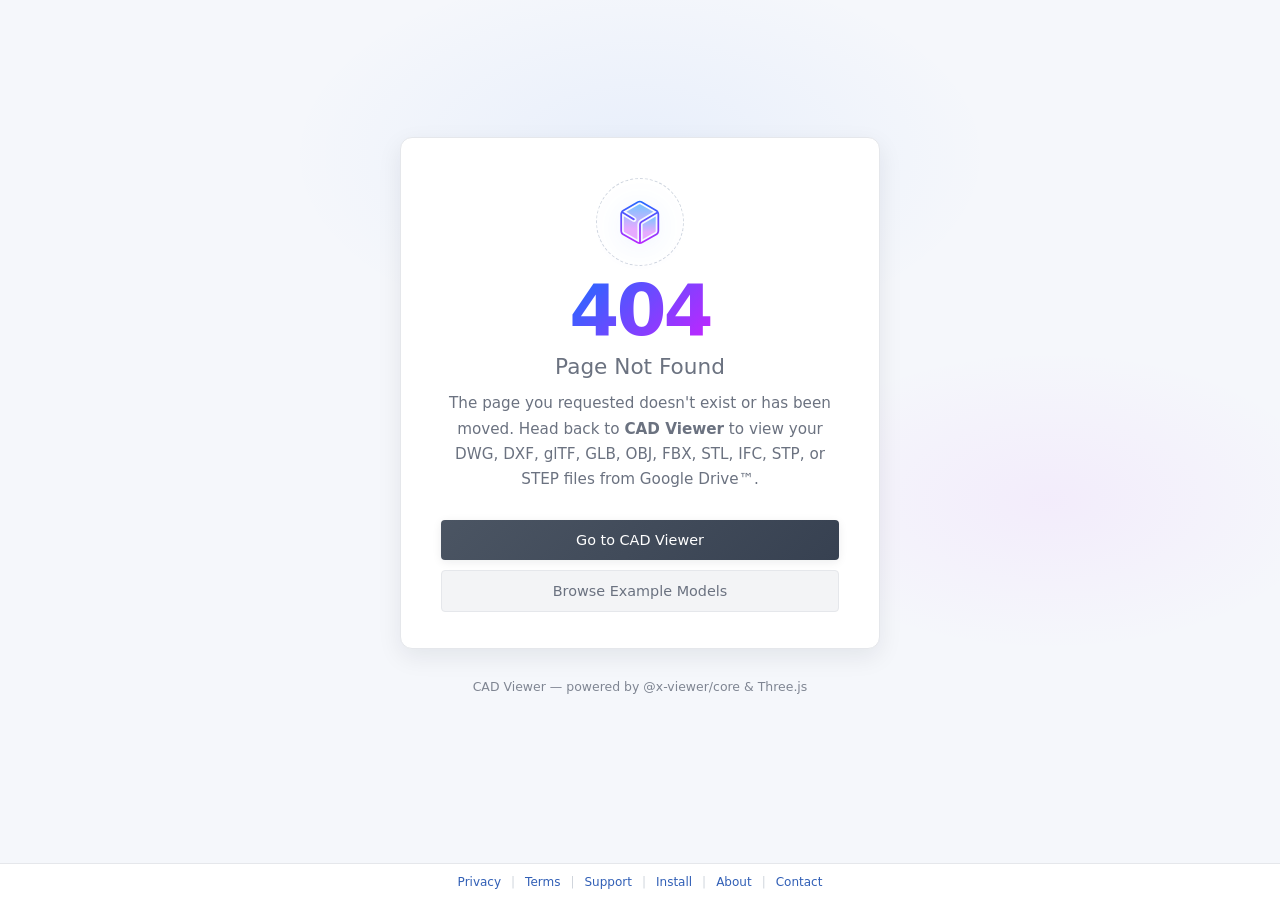
==== commit bb95dc27: "Update" ====
--- a/index.html
+++ b/index.html
@@ -8,15 +8,15 @@
 
     <!-- Primary meta -->
     <title>CAD Viewer</title>
-    <meta name="description" content="CAD Viewer is a free web app to view 2D CAD drawings (DWG, DXF) and 3D models (glTF, GLB, OBJ, FBX, STL, IFC) directly from Google Drive™ in the browser. Powered by the @x-viewer/core WebGL SDK built on Three.js. No software install needed." />
-    <meta name="keywords" content="CAD viewer, DWG viewer, DXF viewer, glTF viewer, OBJ viewer, FBX viewer, STL viewer, IFC viewer, Google Drive CAD, x-viewer, @x-viewer/core, WebGL CAD, online DWG viewer, browser CAD viewer, Three.js DWG, DXF browser, 3D model viewer" />
+    <meta name="description" content="CAD Viewer is a free web app to view 2D CAD drawings (DWG, DXF) and 3D models (glTF, GLB, OBJ, FBX, STL, IFC, STP, STEP) directly from Google Drive™ in the browser. Powered by the @x-viewer/core WebGL SDK built on Three.js. No software install needed." />
+    <meta name="keywords" content="CAD viewer, DWG viewer, DXF viewer, glTF viewer, OBJ viewer, FBX viewer, STL viewer, IFC viewer, STEP viewer, STP viewer, Google Drive CAD, x-viewer, @x-viewer/core, WebGL CAD, online DWG viewer, browser CAD viewer, Three.js DWG, DXF browser, 3D model viewer" />
     <link rel="canonical" href="https://cad.thingraph.site/" />
 
     <!-- Open Graph (Facebook, LinkedIn, AI crawlers) -->
     <meta property="og:type" content="website" />
     <meta property="og:site_name" content="CAD Viewer" />
-    <meta property="og:title" content="CAD Viewer – View DWG, DXF, glTF, OBJ, FBX, STL, IFC from Google Drive™" />
-    <meta property="og:description" content="Free web app to view 2D CAD drawings and 3D models from Google Drive™ in the browser. Supports DWG, DXF, glTF, GLB, OBJ, FBX, STL, IFC. Powered by @x-viewer/core WebGL SDK." />
+    <meta property="og:title" content="CAD Viewer – View DWG, DXF, glTF, OBJ, FBX, STL, IFC, STP, STEP from Google Drive™" />
+    <meta property="og:description" content="Free web app to view 2D CAD drawings and 3D models from Google Drive™ in the browser. Supports DWG, DXF, glTF, GLB, OBJ, FBX, STL, IFC, STP, STEP. Powered by @x-viewer/core WebGL SDK." />
     <meta property="og:url" content="https://cad.thingraph.site/" />
     <meta property="og:image" content="https://cad.thingraph.site/og-image.png" />
     <meta property="og:image:width" content="1200" />
@@ -26,7 +26,7 @@
     <!-- Twitter Card -->
     <meta name="twitter:card" content="summary" />
     <meta name="twitter:title" content="CAD Viewer – DWG/DXF/glTF Viewer for Google Drive™" />
-    <meta name="twitter:description" content="View DWG, DXF, glTF, GLB, OBJ, FBX, STL, IFC files from Google Drive™ in the browser. Free, no install. Powered by @x-viewer/core." />
+    <meta name="twitter:description" content="View DWG, DXF, glTF, GLB, OBJ, FBX, STL, IFC, STP, STEP files from Google Drive™ in the browser. Free, no install. Powered by @x-viewer/core." />
 
     <!-- JSON-LD structured data -->
     <script type="application/ld+json">
@@ -40,12 +40,12 @@
       "operatingSystem": "Web",
       "url": "https://cad.thingraph.site/",
       "installUrl": "https://workspace.google.com/marketplace/app/dwg_viewer/641533811831",
-      "description": "CAD Viewer is a free browser-based application for viewing 2D CAD drawings (DWG, DXF) and 3D models (glTF, GLB, OBJ, FBX, STL, IFC) from Google Drive™. It is built on the @x-viewer/core WebGL SDK (Viewer2d and Viewer3d), which uses Three.js for high-performance rendering entirely in the browser without any server-side processing.",
+      "description": "CAD Viewer is a free browser-based application for viewing 2D CAD drawings (DWG, DXF) and 3D models (glTF, GLB, OBJ, FBX, STL, IFC, STP, STEP) from Google Drive™. It is built on the @x-viewer/core WebGL SDK (Viewer2d and Viewer3d), which uses Three.js for high-performance rendering entirely in the browser without any server-side processing.",
       "featureList": [
         "View DWG files in browser",
         "View DXF files in browser",
         "View glTF and GLB 3D models",
-        "View OBJ, FBX, STL, IFC 3D models",
+        "View OBJ, FBX, STL, IFC, STP, STEP 3D models",
         "Google Drive integration via Open with",
         "Layer management for 2D drawings",
         "Layout switching for DWG/DXF",
@@ -67,7 +67,7 @@
         "email": "thingraph@outlook.com"
       },
       "softwareRequirements": "A modern web browser with WebGL support",
-      "keywords": "DWG viewer, DXF viewer, CAD viewer, glTF viewer, IFC viewer, Google Drive CAD, x-viewer, @x-viewer/core, WebGL CAD viewer, Three.js CAD"
+      "keywords": "DWG viewer, DXF viewer, CAD viewer, glTF viewer, IFC viewer, STEP viewer, STP viewer, Google Drive CAD, x-viewer, @x-viewer/core, WebGL CAD viewer, Three.js CAD"
     }
     </script>
     <style>
--- a/assets/main.css
+++ b/assets/main.css
@@ -1 +1 @@
-@charset "UTF-8";*,:before,:after{--un-rotate:0;--un-rotate-x:0;--un-rotate-y:0;--un-rotate-z:0;--un-scale-x:1;--un-scale-y:1;--un-scale-z:1;--un-skew-x:0;--un-skew-y:0;--un-translate-x:0;--un-translate-y:0;--un-translate-z:0;--un-pan-x: ;--un-pan-y: ;--un-pinch-zoom: ;--un-scroll-snap-strictness:proximity;--un-ordinal: ;--un-slashed-zero: ;--un-numeric-figure: ;--un-numeric-spacing: ;--un-numeric-fraction: ;--un-border-spacing-x:0;--un-border-spacing-y:0;--un-ring-offset-shadow:0 0 rgb(0 0 0 / 0);--un-ring-shadow:0 0 rgb(0 0 0 / 0);--un-shadow-inset: ;--un-shadow:0 0 rgb(0 0 0 / 0);--un-ring-inset: ;--un-ring-offset-width:0px;--un-ring-offset-color:#fff;--un-ring-width:0px;--un-ring-color:rgb(147 197 253 / .5);--un-blur: ;--un-brightness: ;--un-contrast: ;--un-drop-shadow: ;--un-grayscale: ;--un-hue-rotate: ;--un-invert: ;--un-saturate: ;--un-sepia: ;--un-backdrop-blur: ;--un-backdrop-brightness: ;--un-backdrop-contrast: ;--un-backdrop-grayscale: ;--un-backdrop-hue-rotate: ;--un-backdrop-invert: ;--un-backdrop-opacity: ;--un-backdrop-saturate: ;--un-backdrop-sepia: }::backdrop{--un-rotate:0;--un-rotate-x:0;--un-rotate-y:0;--un-rotate-z:0;--un-scale-x:1;--un-scale-y:1;--un-scale-z:1;--un-skew-x:0;--un-skew-y:0;--un-translate-x:0;--un-translate-y:0;--un-translate-z:0;--un-pan-x: ;--un-pan-y: ;--un-pinch-zoom: ;--un-scroll-snap-strictness:proximity;--un-ordinal: ;--un-slashed-zero: ;--un-numeric-figure: ;--un-numeric-spacing: ;--un-numeric-fraction: ;--un-border-spacing-x:0;--un-border-spacing-y:0;--un-ring-offset-shadow:0 0 rgb(0 0 0 / 0);--un-ring-shadow:0 0 rgb(0 0 0 / 0);--un-shadow-inset: ;--un-shadow:0 0 rgb(0 0 0 / 0);--un-ring-inset: ;--un-ring-offset-width:0px;--un-ring-offset-color:#fff;--un-ring-width:0px;--un-ring-color:rgb(147 197 253 / .5);--un-blur: ;--un-brightness: ;--un-contrast: ;--un-drop-shadow: ;--un-grayscale: ;--un-hue-rotate: ;--un-invert: ;--un-saturate: ;--un-sepia: ;--un-backdrop-blur: ;--un-backdrop-brightness: ;--un-backdrop-contrast: ;--un-backdrop-grayscale: ;--un-backdrop-hue-rotate: ;--un-backdrop-invert: ;--un-backdrop-opacity: ;--un-backdrop-saturate: ;--un-backdrop-sepia: }.visible{visibility:visible}.absolute{position:absolute}.fixed{position:fixed}.relative{position:relative}.grid{display:grid}.my{margin-top:1rem;margin-bottom:1rem}.inline,[inline=""]{display:inline}.block{display:block}.inline-block{display:inline-block}.hidden,[hidden=""]{display:none}[size~="20"]{width:5rem;height:5rem}[size~="24"]{width:6rem;height:6rem}[size~="28"]{width:7rem;height:7rem}[size~="48"]{width:12rem;height:12rem}.h1{height:.25rem}.h2{height:.5rem}.h3{height:.75rem}.flex{display:flex}.inline-flex{display:inline-flex}.flex-shrink{flex-shrink:1}.flex-wrap{flex-wrap:wrap}.table{display:table}.border-collapse{border-collapse:collapse}.transform{transform:translate(var(--un-translate-x)) translateY(var(--un-translate-y)) translateZ(var(--un-translate-z)) rotate(var(--un-rotate)) rotateX(var(--un-rotate-x)) rotateY(var(--un-rotate-y)) rotate(var(--un-rotate-z)) skew(var(--un-skew-x)) skewY(var(--un-skew-y)) scaleX(var(--un-scale-x)) scaleY(var(--un-scale-y)) scaleZ(var(--un-scale-z))}.break-all{word-break:break-all}.border{border-width:1px}[stroke-width~="1.8"]{stroke-width:1.8px}.uppercase{text-transform:uppercase}.tabular-nums{--un-numeric-spacing:tabular-nums;font-variant-numeric:var(--un-ordinal) var(--un-slashed-zero) var(--un-numeric-figure) var(--un-numeric-spacing) var(--un-numeric-fraction)}.underline{text-decoration-line:underline}.antialiased{-webkit-font-smoothing:antialiased;-moz-osx-font-smoothing:grayscale}.shadow{--un-shadow:var(--un-shadow-inset) 0 1px 3px 0 var(--un-shadow-color, rgb(0 0 0 / .1)),var(--un-shadow-inset) 0 1px 2px -1px var(--un-shadow-color, rgb(0 0 0 / .1));box-shadow:var(--un-ring-offset-shadow),var(--un-ring-shadow),var(--un-shadow)}.outline{outline-style:solid}.blur{--un-blur:blur(8px);filter:var(--un-blur) var(--un-brightness) var(--un-contrast) var(--un-drop-shadow) var(--un-grayscale) var(--un-hue-rotate) var(--un-invert) var(--un-saturate) var(--un-sepia)}.grayscale{--un-grayscale:grayscale(1);filter:var(--un-blur) var(--un-brightness) var(--un-contrast) var(--un-drop-shadow) var(--un-grayscale) var(--un-hue-rotate) var(--un-invert) var(--un-saturate) var(--un-sepia)}.filter{filter:var(--un-blur) var(--un-brightness) var(--un-contrast) var(--un-drop-shadow) var(--un-grayscale) var(--un-hue-rotate) var(--un-invert) var(--un-saturate) var(--un-sepia)}.backdrop-filter{-webkit-backdrop-filter:var(--un-backdrop-blur) var(--un-backdrop-brightness) var(--un-backdrop-contrast) var(--un-backdrop-grayscale) var(--un-backdrop-hue-rotate) var(--un-backdrop-invert) var(--un-backdrop-opacity) var(--un-backdrop-saturate) var(--un-backdrop-sepia);backdrop-filter:var(--un-backdrop-blur) var(--un-backdrop-brightness) var(--un-backdrop-contrast) var(--un-backdrop-grayscale) var(--un-backdrop-hue-rotate) var(--un-backdrop-invert) var(--un-backdrop-opacity) var(--un-backdrop-saturate) var(--un-backdrop-sepia)}.transition{transition-property:color,background-color,border-color,outline-color,text-decoration-color,fill,stroke,opacity,box-shadow,transform,filter,backdrop-filter;transition-timing-function:cubic-bezier(.4,0,.2,1);transition-duration:.15s}.ease{transition-timing-function:cubic-bezier(.4,0,.2,1)}:root{--el-color-white:#ffffff;--el-color-black:#000000;--el-color-primary-rgb:64,158,255;--el-color-success-rgb:103,194,58;--el-color-warning-rgb:230,162,60;--el-color-danger-rgb:245,108,108;--el-color-error-rgb:245,108,108;--el-color-info-rgb:144,147,153;--el-font-size-extra-large:20px;--el-font-size-large:18px;--el-font-size-medium:16px;--el-font-size-base:14px;--el-font-size-small:13px;--el-font-size-extra-small:12px;--el-font-family:"Helvetica Neue",Helvetica,"PingFang SC","Hiragino Sans GB","Microsoft YaHei","微软雅黑",Arial,sans-serif;--el-font-weight-primary:500;--el-font-line-height-primary:24px;--el-index-normal:1;--el-index-top:1000;--el-index-popper:2000;--el-border-radius-base:4px;--el-border-radius-small:2px;--el-border-radius-round:20px;--el-border-radius-circle:100%;--el-transition-duration:.3s;--el-transition-duration-fast:.2s;--el-transition-function-ease-in-out-bezier:cubic-bezier(.645,.045,.355,1);--el-transition-function-fast-bezier:cubic-bezier(.23,1,.32,1);--el-transition-all:all var(--el-transition-duration) var(--el-transition-function-ease-in-out-bezier);--el-transition-fade:opacity var(--el-transition-duration) var(--el-transition-function-fast-bezier);--el-transition-md-fade:transform var(--el-transition-duration) var(--el-transition-function-fast-bezier),opacity var(--el-transition-duration) var(--el-transition-function-fast-bezier);--el-transition-fade-linear:opacity var(--el-transition-duration-fast) linear;--el-transition-border:border-color var(--el-transition-duration-fast) var(--el-transition-function-ease-in-out-bezier);--el-transition-box-shadow:box-shadow var(--el-transition-duration-fast) var(--el-transition-function-ease-in-out-bezier);--el-transition-color:color var(--el-transition-duration-fast) var(--el-transition-function-ease-in-out-bezier);--el-component-size-large:40px;--el-component-size:32px;--el-component-size-small:24px;color-scheme:light;--el-color-primary:#409eff;--el-color-primary-light-3:rgb(121,187,255);--el-color-primary-light-5:rgb(160,207,255);--el-color-primary-light-7:rgb(198,226,255);--el-color-primary-light-8:rgb(217,236,255);--el-color-primary-light-9:rgb(236,245,255);--el-color-primary-dark-2:rgb(51,126,204);--el-color-success:#67c23a;--el-color-success-light-3:rgb(149,212,117);--el-color-success-light-5:rgb(179,225,157);--el-color-success-light-7:rgb(209,237,196);--el-color-success-light-8:rgb(225,243,216);--el-color-success-light-9:rgb(240,249,235);--el-color-success-dark-2:rgb(82,155,46);--el-color-warning:#e6a23c;--el-color-warning-light-3:rgb(238,190,119);--el-color-warning-light-5:rgb(243,209,158);--el-color-warning-light-7:rgb(248,227,197);--el-color-warning-light-8:rgb(250,236,216);--el-color-warning-light-9:rgb(253,246,236);--el-color-warning-dark-2:rgb(184,130,48);--el-color-danger:#f56c6c;--el-color-danger-light-3:rgb(248,152,152);--el-color-danger-light-5:rgb(250,182,182);--el-color-danger-light-7:rgb(252,211,211);--el-color-danger-light-8:rgb(253,226,226);--el-color-danger-light-9:rgb(254,240,240);--el-color-danger-dark-2:rgb(196,86,86);--el-color-error:#f56c6c;--el-color-error-light-3:rgb(248,152,152);--el-color-error-light-5:rgb(250,182,182);--el-color-error-light-7:rgb(252,211,211);--el-color-error-light-8:rgb(253,226,226);--el-color-error-light-9:rgb(254,240,240);--el-color-error-dark-2:rgb(196,86,86);--el-color-info:#909399;--el-color-info-light-3:rgb(177,179,184);--el-color-info-light-5:rgb(200,201,204);--el-color-info-light-7:rgb(222,223,224);--el-color-info-light-8:rgb(233,233,235);--el-color-info-light-9:rgb(244,244,245);--el-color-info-dark-2:rgb(115,118,122);--el-bg-color:#ffffff;--el-bg-color-page:#f2f3f5;--el-bg-color-overlay:#ffffff;--el-text-color-primary:#303133;--el-text-color-regular:#606266;--el-text-color-secondary:#909399;--el-text-color-placeholder:#a8abb2;--el-text-color-disabled:#c0c4cc;--el-border-color:#dcdfe6;--el-border-color-light:#e4e7ed;--el-border-color-lighter:#ebeef5;--el-border-color-extra-light:#f2f6fc;--el-border-color-dark:#d4d7de;--el-border-color-darker:#cdd0d6;--el-fill-color:#f0f2f5;--el-fill-color-light:#f5f7fa;--el-fill-color-lighter:#fafafa;--el-fill-color-extra-light:#fafcff;--el-fill-color-dark:#ebedf0;--el-fill-color-darker:#e6e8eb;--el-fill-color-blank:#ffffff;--el-box-shadow:0px 12px 32px 4px rgba(0,0,0,.04),0px 8px 20px rgba(0,0,0,.08);--el-box-shadow-light:0px 0px 12px rgba(0,0,0,.12);--el-box-shadow-lighter:0px 0px 6px rgba(0,0,0,.12);--el-box-shadow-dark:0px 16px 48px 16px rgba(0,0,0,.08),0px 12px 32px rgba(0,0,0,.12),0px 8px 16px -8px rgba(0,0,0,.16);--el-disabled-bg-color:var(--el-fill-color-light);--el-disabled-text-color:var(--el-text-color-placeholder);--el-disabled-border-color:var(--el-border-color-light);--el-overlay-color:rgba(0,0,0,.8);--el-overlay-color-light:rgba(0,0,0,.7);--el-overlay-color-lighter:rgba(0,0,0,.5);--el-mask-color:rgba(255,255,255,.9);--el-mask-color-extra-light:rgba(255,255,255,.3);--el-border-width:1px;--el-border-style:solid;--el-border-color-hover:var(--el-text-color-disabled);--el-border:var(--el-border-width) var(--el-border-style) var(--el-border-color);--el-svg-monochrome-grey:var(--el-border-color)}.fade-in-linear-enter-active,.fade-in-linear-leave-active{transition:var(--el-transition-fade-linear)}.fade-in-linear-enter-from,.fade-in-linear-leave-to{opacity:0}.el-fade-in-linear-enter-active,.el-fade-in-linear-leave-active{transition:var(--el-transition-fade-linear)}.el-fade-in-linear-enter-from,.el-fade-in-linear-leave-to{opacity:0}.el-fade-in-enter-active,.el-fade-in-leave-active{transition:all var(--el-transition-duration) cubic-bezier(.55,0,.1,1)}.el-fade-in-enter-from,.el-fade-in-leave-active{opacity:0}.el-zoom-in-center-enter-active,.el-zoom-in-center-leave-active{transition:all var(--el-transition-duration) cubic-bezier(.55,0,.1,1)}.el-zoom-in-center-enter-from,.el-zoom-in-center-leave-active{opacity:0;transform:scaleX(0)}.el-zoom-in-top-enter-active,.el-zoom-in-top-leave-active{opacity:1;transform:scaleY(1);transform-origin:center top;transition:var(--el-transition-md-fade)}.el-zoom-in-top-enter-active[data-popper-placement^=top],.el-zoom-in-top-leave-active[data-popper-placement^=top]{transform-origin:center bottom}.el-zoom-in-top-enter-from,.el-zoom-in-top-leave-active{opacity:0;transform:scaleY(0)}.el-zoom-in-bottom-enter-active,.el-zoom-in-bottom-leave-active{opacity:1;transform:scaleY(1);transform-origin:center bottom;transition:var(--el-transition-md-fade)}.el-zoom-in-bottom-enter-from,.el-zoom-in-bottom-leave-active{opacity:0;transform:scaleY(0)}.el-zoom-in-left-enter-active,.el-zoom-in-left-leave-active{opacity:1;transform:scale(1);transform-origin:top left;transition:var(--el-transition-md-fade)}.el-zoom-in-left-enter-from,.el-zoom-in-left-leave-active{opacity:0;transform:scale(.45)}.collapse-transition{transition:var(--el-transition-duration) height ease-in-out,var(--el-transition-duration) padding-top ease-in-out,var(--el-transition-duration) padding-bottom ease-in-out}.el-collapse-transition-enter-active,.el-collapse-transition-leave-active{transition:var(--el-transition-duration) max-height ease-in-out,var(--el-transition-duration) padding-top ease-in-out,var(--el-transition-duration) padding-bottom ease-in-out}.horizontal-collapse-transition{transition:var(--el-transition-duration) width ease-in-out,var(--el-transition-duration) padding-left ease-in-out,var(--el-transition-duration) padding-right ease-in-out}.el-list-enter-active,.el-list-leave-active{transition:all 1s}.el-list-enter-from,.el-list-leave-to{opacity:0;transform:translateY(-30px)}.el-list-leave-active{position:absolute!important}.el-opacity-transition{transition:opacity var(--el-transition-duration) cubic-bezier(.55,0,.1,1)}.el-icon--right{margin-left:5px}.el-icon--left{margin-right:5px}@keyframes rotating{0%{transform:rotate(0)}to{transform:rotate(1turn)}}.el-icon{--color:inherit;align-items:center;display:inline-flex;height:1em;justify-content:center;line-height:1em;position:relative;width:1em;fill:currentColor;color:var(--color);font-size:inherit}.el-icon.is-loading{animation:rotating 2s linear infinite}.el-icon svg{height:1em;width:1em}.el-affix--fixed{position:fixed}.el-alert{--el-alert-padding:8px 16px;--el-alert-border-radius-base:var(--el-border-radius-base);--el-alert-title-font-size:14px;--el-alert-title-with-description-font-size:16px;--el-alert-description-font-size:14px;--el-alert-close-font-size:16px;--el-alert-close-customed-font-size:14px;--el-alert-icon-size:16px;--el-alert-icon-large-size:28px;align-items:center;background-color:var(--el-color-white);border-radius:var(--el-alert-border-radius-base);box-sizing:border-box;display:flex;margin:0;opacity:1;overflow:hidden;padding:var(--el-alert-padding);position:relative;transition:opacity var(--el-transition-duration-fast);width:100%}.el-alert.is-light .el-alert__close-btn{color:var(--el-text-color-placeholder)}.el-alert.is-dark .el-alert__close-btn,.el-alert.is-dark .el-alert__description{color:var(--el-color-white)}.el-alert.is-center{justify-content:center}.el-alert--primary{--el-alert-bg-color:var(--el-color-primary-light-9)}.el-alert--primary.is-light{background-color:var(--el-alert-bg-color)}.el-alert--primary.is-light,.el-alert--primary.is-light .el-alert__description{color:var(--el-color-primary)}.el-alert--primary.is-dark{background-color:var(--el-color-primary);color:var(--el-color-white)}.el-alert--success{--el-alert-bg-color:var(--el-color-success-light-9)}.el-alert--success.is-light{background-color:var(--el-alert-bg-color)}.el-alert--success.is-light,.el-alert--success.is-light .el-alert__description{color:var(--el-color-success)}.el-alert--success.is-dark{background-color:var(--el-color-success);color:var(--el-color-white)}.el-alert--info{--el-alert-bg-color:var(--el-color-info-light-9)}.el-alert--info.is-light{background-color:var(--el-alert-bg-color)}.el-alert--info.is-light,.el-alert--info.is-light .el-alert__description{color:var(--el-color-info)}.el-alert--info.is-dark{background-color:var(--el-color-info);color:var(--el-color-white)}.el-alert--warning{--el-alert-bg-color:var(--el-color-warning-light-9)}.el-alert--warning.is-light{background-color:var(--el-alert-bg-color)}.el-alert--warning.is-light,.el-alert--warning.is-light .el-alert__description{color:var(--el-color-warning)}.el-alert--warning.is-dark{background-color:var(--el-color-warning);color:var(--el-color-white)}.el-alert--error{--el-alert-bg-color:var(--el-color-error-light-9)}.el-alert--error.is-light{background-color:var(--el-alert-bg-color)}.el-alert--error.is-light,.el-alert--error.is-light .el-alert__description{color:var(--el-color-error)}.el-alert--error.is-dark{background-color:var(--el-color-error);color:var(--el-color-white)}.el-alert__content{display:flex;flex-direction:column;gap:4px}.el-alert .el-alert__icon{font-size:var(--el-alert-icon-size);margin-right:8px;width:var(--el-alert-icon-size)}.el-alert .el-alert__icon.is-big{font-size:var(--el-alert-icon-large-size);margin-right:12px;width:var(--el-alert-icon-large-size)}.el-alert__title{font-size:var(--el-alert-title-font-size);line-height:24px}.el-alert__title.with-description{font-size:var(--el-alert-title-with-description-font-size)}.el-alert .el-alert__description{font-size:var(--el-alert-description-font-size);margin:0}.el-alert .el-alert__close-btn{cursor:pointer;font-size:var(--el-alert-close-font-size);opacity:1;position:absolute;right:16px;top:12px}.el-alert .el-alert__close-btn.is-customed{font-size:var(--el-alert-close-customed-font-size);font-style:normal;line-height:24px;top:8px}.el-alert-fade-enter-from,.el-alert-fade-leave-active{opacity:0}.el-aside{box-sizing:border-box;flex-shrink:0;overflow:auto;width:var(--el-aside-width,300px)}.el-autocomplete{--el-input-text-color:var(--el-text-color-regular);--el-input-border:var(--el-border);--el-input-hover-border:var(--el-border-color-hover);--el-input-focus-border:var(--el-color-primary);--el-input-transparent-border:0 0 0 1px transparent inset;--el-input-border-color:var(--el-border-color);--el-input-border-radius:var(--el-border-radius-base);--el-input-bg-color:var(--el-fill-color-blank);--el-input-icon-color:var(--el-text-color-placeholder);--el-input-placeholder-color:var(--el-text-color-placeholder);--el-input-hover-border-color:var(--el-border-color-hover);--el-input-clear-hover-color:var(--el-text-color-secondary);--el-input-focus-border-color:var(--el-color-primary);--el-input-width:100%;display:inline-block;position:relative;width:var(--el-input-width)}.el-autocomplete__popper.el-popper{background:var(--el-bg-color-overlay);box-shadow:var(--el-box-shadow-light)}.el-autocomplete__popper.el-popper,.el-autocomplete__popper.el-popper .el-popper__arrow:before{border:1px solid var(--el-border-color-light)}.el-autocomplete__popper.el-popper[data-popper-placement^=top] .el-popper__arrow:before{border-left-color:transparent;border-top-color:transparent}.el-autocomplete__popper.el-popper[data-popper-placement^=bottom] .el-popper__arrow:before{border-bottom-color:transparent;border-right-color:transparent}.el-autocomplete__popper.el-popper[data-popper-placement^=left] .el-popper__arrow:before{border-bottom-color:transparent;border-left-color:transparent}.el-autocomplete__popper.el-popper[data-popper-placement^=right] .el-popper__arrow:before{border-right-color:transparent;border-top-color:transparent}.el-autocomplete-suggestion{border-radius:var(--el-border-radius-base);box-sizing:border-box}.el-autocomplete-suggestion__header{border-bottom:1px solid var(--el-border-color-lighter);padding:10px}.el-autocomplete-suggestion__footer{border-top:1px solid var(--el-border-color-lighter);padding:10px}.el-autocomplete-suggestion__wrap{box-sizing:border-box;max-height:280px;padding:10px 0}.el-autocomplete-suggestion__list{margin:0;padding:0}.el-autocomplete-suggestion li{color:var(--el-text-color-regular);cursor:pointer;font-size:var(--el-font-size-base);line-height:34px;list-style:none;margin:0;overflow:hidden;padding:0 20px;text-align:left;text-overflow:ellipsis;white-space:nowrap}.el-autocomplete-suggestion li.highlighted,.el-autocomplete-suggestion li:hover{background-color:var(--el-fill-color-light)}.el-autocomplete-suggestion li.divider{border-top:1px solid var(--el-color-black);margin-top:6px}.el-autocomplete-suggestion li.divider:last-child{margin-bottom:-6px}.el-autocomplete-suggestion.is-loading li{color:var(--el-text-color-secondary);cursor:default;font-size:20px;height:100px;line-height:100px;text-align:center}.el-autocomplete-suggestion.is-loading li:after{content:"";display:inline-block;height:100%;vertical-align:middle}.el-autocomplete-suggestion.is-loading li:hover{background-color:var(--el-bg-color-overlay)}.el-avatar{--el-avatar-text-color:var(--el-color-white);--el-avatar-bg-color:var(--el-text-color-disabled);--el-avatar-text-size:14px;--el-avatar-icon-size:18px;--el-avatar-border-radius:var(--el-border-radius-base);--el-avatar-size-large:56px;--el-avatar-size-small:24px;--el-avatar-size:40px;align-items:center;background:var(--el-avatar-bg-color);box-sizing:border-box;color:var(--el-avatar-text-color);display:inline-flex;font-size:var(--el-avatar-text-size);height:var(--el-avatar-size);justify-content:center;outline:none;overflow:hidden;text-align:center;width:var(--el-avatar-size)}.el-avatar>img{display:block;height:100%;width:100%}.el-avatar--circle{border-radius:50%}.el-avatar--square{border-radius:var(--el-avatar-border-radius)}.el-avatar--icon{font-size:var(--el-avatar-icon-size)}.el-avatar--small{--el-avatar-size:24px}.el-avatar--large{--el-avatar-size:56px}.el-backtop{--el-backtop-bg-color:var(--el-bg-color-overlay);--el-backtop-text-color:var(--el-color-primary);--el-backtop-hover-bg-color:var(--el-border-color-extra-light);align-items:center;background-color:var(--el-backtop-bg-color);border-radius:50%;box-shadow:var(--el-box-shadow-lighter);color:var(--el-backtop-text-color);cursor:pointer;display:flex;font-size:20px;height:40px;justify-content:center;position:fixed;width:40px;z-index:5}.el-backtop:hover{background-color:var(--el-backtop-hover-bg-color)}.el-backtop__icon{font-size:20px}.el-badge{--el-badge-bg-color:var(--el-color-danger);--el-badge-radius:10px;--el-badge-font-size:12px;--el-badge-padding:6px;--el-badge-size:18px;display:inline-block;position:relative;vertical-align:middle;width:-moz-fit-content;width:fit-content}.el-badge__content{align-items:center;background-color:var(--el-badge-bg-color);border:1px solid var(--el-bg-color);border-radius:var(--el-badge-radius);color:var(--el-color-white);display:inline-flex;font-size:var(--el-badge-font-size);height:var(--el-badge-size);justify-content:center;padding:0 var(--el-badge-padding);white-space:nowrap}.el-badge__content.is-fixed{position:absolute;right:calc(1px + var(--el-badge-size)/2);top:0;transform:translateY(-50%) translate(100%);z-index:var(--el-index-normal)}.el-badge__content.is-fixed.is-dot{right:5px}.el-badge__content.is-dot{border-radius:50%;height:8px;padding:0;right:0;width:8px}.el-badge__content.is-hide-zero{display:none}.el-badge__content--primary{background-color:var(--el-color-primary)}.el-badge__content--success{background-color:var(--el-color-success)}.el-badge__content--warning{background-color:var(--el-color-warning)}.el-badge__content--info{background-color:var(--el-color-info)}.el-badge__content--danger{background-color:var(--el-color-danger)}.el-breadcrumb{font-size:14px;line-height:1}.el-breadcrumb:after,.el-breadcrumb:before{content:"";display:table}.el-breadcrumb:after{clear:both}.el-breadcrumb__separator{color:var(--el-text-color-placeholder);font-weight:700;margin:0 9px}.el-breadcrumb__separator.el-icon{font-weight:400;margin:0 6px}.el-breadcrumb__separator.el-icon svg{vertical-align:middle}.el-breadcrumb__item{align-items:center;display:inline-flex;float:left}.el-breadcrumb__inner{color:var(--el-text-color-regular)}.el-breadcrumb__inner a,.el-breadcrumb__inner.is-link{color:var(--el-text-color-primary);font-weight:700;text-decoration:none;transition:var(--el-transition-color)}.el-breadcrumb__inner a:hover,.el-breadcrumb__inner.is-link:hover{color:var(--el-color-primary);cursor:pointer}.el-breadcrumb__item:last-child .el-breadcrumb__inner,.el-breadcrumb__item:last-child .el-breadcrumb__inner a,.el-breadcrumb__item:last-child .el-breadcrumb__inner a:hover,.el-breadcrumb__item:last-child .el-breadcrumb__inner:hover{color:var(--el-text-color-regular);cursor:text;font-weight:400}.el-breadcrumb__item:last-child .el-breadcrumb__separator{display:none}.el-button-group{display:inline-block;vertical-align:middle}.el-button-group:after,.el-button-group:before{content:"";display:table}.el-button-group:after{clear:both}.el-button-group>.el-button{float:left;position:relative}.el-button-group>.el-button+.el-button{margin-left:0}.el-button-group>.el-button:first-child{border-bottom-right-radius:0;border-top-right-radius:0}.el-button-group>.el-button:last-child{border-bottom-left-radius:0;border-top-left-radius:0}.el-button-group>.el-button:first-child:last-child{border-bottom-left-radius:var(--el-border-radius-base);border-bottom-right-radius:var(--el-border-radius-base);border-top-left-radius:var(--el-border-radius-base);border-top-right-radius:var(--el-border-radius-base)}.el-button-group>.el-button:first-child:last-child.is-round{border-radius:var(--el-border-radius-round)}.el-button-group>.el-button:first-child:last-child.is-circle{border-radius:50%}.el-button-group>.el-button:not(:first-child):not(:last-child){border-radius:0}.el-button-group>.el-button:not(:last-child){margin-right:-1px}.el-button-group>.el-button.is-active,.el-button-group>.el-button:active,.el-button-group>.el-button:focus,.el-button-group>.el-button:hover{z-index:1}.el-button-group>.el-dropdown>.el-button{border-bottom-left-radius:0;border-left-color:var(--el-button-divide-border-color);border-top-left-radius:0}.el-button-group .el-button--primary:first-child{border-right-color:var(--el-button-divide-border-color)}.el-button-group .el-button--primary:last-child{border-left-color:var(--el-button-divide-border-color)}.el-button-group .el-button--primary:not(:first-child):not(:last-child){border-left-color:var(--el-button-divide-border-color);border-right-color:var(--el-button-divide-border-color)}.el-button-group .el-button--success:first-child{border-right-color:var(--el-button-divide-border-color)}.el-button-group .el-button--success:last-child{border-left-color:var(--el-button-divide-border-color)}.el-button-group .el-button--success:not(:first-child):not(:last-child){border-left-color:var(--el-button-divide-border-color);border-right-color:var(--el-button-divide-border-color)}.el-button-group .el-button--warning:first-child{border-right-color:var(--el-button-divide-border-color)}.el-button-group .el-button--warning:last-child{border-left-color:var(--el-button-divide-border-color)}.el-button-group .el-button--warning:not(:first-child):not(:last-child){border-left-color:var(--el-button-divide-border-color);border-right-color:var(--el-button-divide-border-color)}.el-button-group .el-button--danger:first-child{border-right-color:var(--el-button-divide-border-color)}.el-button-group .el-button--danger:last-child{border-left-color:var(--el-button-divide-border-color)}.el-button-group .el-button--danger:not(:first-child):not(:last-child){border-left-color:var(--el-button-divide-border-color);border-right-color:var(--el-button-divide-border-color)}.el-button-group .el-button--info:first-child{border-right-color:var(--el-button-divide-border-color)}.el-button-group .el-button--info:last-child{border-left-color:var(--el-button-divide-border-color)}.el-button-group .el-button--info:not(:first-child):not(:last-child){border-left-color:var(--el-button-divide-border-color);border-right-color:var(--el-button-divide-border-color)}.el-button{--el-button-font-weight:var(--el-font-weight-primary);--el-button-border-color:var(--el-border-color);--el-button-bg-color:var(--el-fill-color-blank);--el-button-text-color:var(--el-text-color-regular);--el-button-disabled-text-color:var(--el-disabled-text-color);--el-button-disabled-bg-color:var(--el-fill-color-blank);--el-button-disabled-border-color:var(--el-border-color-light);--el-button-divide-border-color:rgba(255,255,255,.5);--el-button-hover-text-color:var(--el-color-primary);--el-button-hover-bg-color:var(--el-color-primary-light-9);--el-button-hover-border-color:var(--el-color-primary-light-7);--el-button-active-text-color:var(--el-button-hover-text-color);--el-button-active-border-color:var(--el-color-primary);--el-button-active-bg-color:var(--el-button-hover-bg-color);--el-button-outline-color:var(--el-color-primary-light-5);--el-button-hover-link-text-color:var(--el-text-color-secondary);--el-button-active-color:var(--el-text-color-primary);align-items:center;-webkit-appearance:none;background-color:var(--el-button-bg-color);border:var(--el-border);border-color:var(--el-button-border-color);box-sizing:border-box;color:var(--el-button-text-color);cursor:pointer;display:inline-flex;font-weight:var(--el-button-font-weight);height:32px;justify-content:center;line-height:1;outline:none;text-align:center;transition:.1s;-webkit-user-select:none;-moz-user-select:none;user-select:none;vertical-align:middle;white-space:nowrap}.el-button:hover{background-color:var(--el-button-hover-bg-color);border-color:var(--el-button-hover-border-color);color:var(--el-button-hover-text-color);outline:none}.el-button:active{background-color:var(--el-button-active-bg-color);border-color:var(--el-button-active-border-color);color:var(--el-button-active-text-color);outline:none}.el-button:focus-visible{outline:2px solid var(--el-button-outline-color);outline-offset:1px;transition:outline-offset 0s,outline 0s}.el-button>span{align-items:center;display:inline-flex}.el-button+.el-button{margin-left:12px}.el-button{border-radius:var(--el-border-radius-base);font-size:var(--el-font-size-base)}.el-button,.el-button.is-round{padding:8px 15px}.el-button::-moz-focus-inner{border:0}.el-button [class*=el-icon]+span{margin-left:6px}.el-button [class*=el-icon] svg{vertical-align:bottom}.el-button.is-plain{--el-button-hover-text-color:var(--el-color-primary);--el-button-hover-bg-color:var(--el-fill-color-blank);--el-button-hover-border-color:var(--el-color-primary)}.el-button.is-active{background-color:var(--el-button-active-bg-color);border-color:var(--el-button-active-border-color);color:var(--el-button-active-text-color);outline:none}.el-button.is-disabled,.el-button.is-disabled:hover{background-color:var(--el-button-disabled-bg-color);background-image:none;border-color:var(--el-button-disabled-border-color);color:var(--el-button-disabled-text-color);cursor:not-allowed}.el-button.is-loading{pointer-events:none;position:relative}.el-button.is-loading:before{background-color:var(--el-mask-color-extra-light);border-radius:inherit;bottom:-1px;content:"";left:-1px;pointer-events:none;position:absolute;right:-1px;top:-1px;z-index:1}.el-button.is-round{border-radius:var(--el-border-radius-round)}.el-button.is-circle{border-radius:50%;padding:8px;width:32px}.el-button.is-text{background-color:transparent;border:0 solid transparent;color:var(--el-button-text-color)}.el-button.is-text.is-disabled{background-color:transparent!important;color:var(--el-button-disabled-text-color)}.el-button.is-text:not(.is-disabled):hover{background-color:var(--el-fill-color-light)}.el-button.is-text:not(.is-disabled):focus-visible{outline:2px solid var(--el-button-outline-color);outline-offset:1px;transition:outline-offset 0s,outline 0s}.el-button.is-text:not(.is-disabled):active{background-color:var(--el-fill-color)}.el-button.is-text:not(.is-disabled).is-has-bg{background-color:var(--el-fill-color-light)}.el-button.is-text:not(.is-disabled).is-has-bg:hover{background-color:var(--el-fill-color)}.el-button.is-text:not(.is-disabled).is-has-bg:active{background-color:var(--el-fill-color-dark)}.el-button__text--expand{letter-spacing:.3em;margin-right:-.3em}.el-button.is-link{background:transparent;border-color:transparent;color:var(--el-button-text-color);height:auto;padding:2px}.el-button.is-link:hover{color:var(--el-button-hover-link-text-color)}.el-button.is-link.is-disabled{background-color:transparent!important;border-color:transparent!important;color:var(--el-button-disabled-text-color)}.el-button.is-link:not(.is-disabled):active,.el-button.is-link:not(.is-disabled):hover{background-color:transparent;border-color:transparent}.el-button.is-link:not(.is-disabled):active{color:var(--el-button-active-color)}.el-button--text{background:transparent;border-color:transparent;color:var(--el-color-primary);padding-left:0;padding-right:0}.el-button--text.is-disabled{background-color:transparent!important;border-color:transparent!important;color:var(--el-button-disabled-text-color)}.el-button--text:not(.is-disabled):hover{background-color:transparent;border-color:transparent;color:var(--el-color-primary-light-3)}.el-button--text:not(.is-disabled):active{background-color:transparent;border-color:transparent;color:var(--el-color-primary-dark-2)}.el-button__link--expand{letter-spacing:.3em;margin-right:-.3em}.el-button--primary{--el-button-text-color:var(--el-color-white);--el-button-bg-color:var(--el-color-primary);--el-button-border-color:var(--el-color-primary);--el-button-outline-color:var(--el-color-primary-light-5);--el-button-active-color:var(--el-color-primary-dark-2);--el-button-hover-text-color:var(--el-color-white);--el-button-hover-link-text-color:var(--el-color-primary-light-5);--el-button-hover-bg-color:var(--el-color-primary-light-3);--el-button-hover-border-color:var(--el-color-primary-light-3);--el-button-active-bg-color:var(--el-color-primary-dark-2);--el-button-active-border-color:var(--el-color-primary-dark-2);--el-button-disabled-text-color:var(--el-color-white);--el-button-disabled-bg-color:var(--el-color-primary-light-5);--el-button-disabled-border-color:var(--el-color-primary-light-5)}.el-button--primary.is-link,.el-button--primary.is-plain,.el-button--primary.is-text{--el-button-text-color:var(--el-color-primary);--el-button-bg-color:var(--el-color-primary-light-9);--el-button-border-color:var(--el-color-primary-light-5);--el-button-hover-text-color:var(--el-color-white);--el-button-hover-bg-color:var(--el-color-primary);--el-button-hover-border-color:var(--el-color-primary);--el-button-active-text-color:var(--el-color-white)}.el-button--primary.is-link.is-disabled,.el-button--primary.is-link.is-disabled:active,.el-button--primary.is-link.is-disabled:focus,.el-button--primary.is-link.is-disabled:hover,.el-button--primary.is-plain.is-disabled,.el-button--primary.is-plain.is-disabled:active,.el-button--primary.is-plain.is-disabled:focus,.el-button--primary.is-plain.is-disabled:hover,.el-button--primary.is-text.is-disabled,.el-button--primary.is-text.is-disabled:active,.el-button--primary.is-text.is-disabled:focus,.el-button--primary.is-text.is-disabled:hover{background-color:var(--el-color-primary-light-9);border-color:var(--el-color-primary-light-8);color:var(--el-color-primary-light-5)}.el-button--success{--el-button-text-color:var(--el-color-white);--el-button-bg-color:var(--el-color-success);--el-button-border-color:var(--el-color-success);--el-button-outline-color:var(--el-color-success-light-5);--el-button-active-color:var(--el-color-success-dark-2);--el-button-hover-text-color:var(--el-color-white);--el-button-hover-link-text-color:var(--el-color-success-light-5);--el-button-hover-bg-color:var(--el-color-success-light-3);--el-button-hover-border-color:var(--el-color-success-light-3);--el-button-active-bg-color:var(--el-color-success-dark-2);--el-button-active-border-color:var(--el-color-success-dark-2);--el-button-disabled-text-color:var(--el-color-white);--el-button-disabled-bg-color:var(--el-color-success-light-5);--el-button-disabled-border-color:var(--el-color-success-light-5)}.el-button--success.is-link,.el-button--success.is-plain,.el-button--success.is-text{--el-button-text-color:var(--el-color-success);--el-button-bg-color:var(--el-color-success-light-9);--el-button-border-color:var(--el-color-success-light-5);--el-button-hover-text-color:var(--el-color-white);--el-button-hover-bg-color:var(--el-color-success);--el-button-hover-border-color:var(--el-color-success);--el-button-active-text-color:var(--el-color-white)}.el-button--success.is-link.is-disabled,.el-button--success.is-link.is-disabled:active,.el-button--success.is-link.is-disabled:focus,.el-button--success.is-link.is-disabled:hover,.el-button--success.is-plain.is-disabled,.el-button--success.is-plain.is-disabled:active,.el-button--success.is-plain.is-disabled:focus,.el-button--success.is-plain.is-disabled:hover,.el-button--success.is-text.is-disabled,.el-button--success.is-text.is-disabled:active,.el-button--success.is-text.is-disabled:focus,.el-button--success.is-text.is-disabled:hover{background-color:var(--el-color-success-light-9);border-color:var(--el-color-success-light-8);color:var(--el-color-success-light-5)}.el-button--warning{--el-button-text-color:var(--el-color-white);--el-button-bg-color:var(--el-color-warning);--el-button-border-color:var(--el-color-warning);--el-button-outline-color:var(--el-color-warning-light-5);--el-button-active-color:var(--el-color-warning-dark-2);--el-button-hover-text-color:var(--el-color-white);--el-button-hover-link-text-color:var(--el-color-warning-light-5);--el-button-hover-bg-color:var(--el-color-warning-light-3);--el-button-hover-border-color:var(--el-color-warning-light-3);--el-button-active-bg-color:var(--el-color-warning-dark-2);--el-button-active-border-color:var(--el-color-warning-dark-2);--el-button-disabled-text-color:var(--el-color-white);--el-button-disabled-bg-color:var(--el-color-warning-light-5);--el-button-disabled-border-color:var(--el-color-warning-light-5)}.el-button--warning.is-link,.el-button--warning.is-plain,.el-button--warning.is-text{--el-button-text-color:var(--el-color-warning);--el-button-bg-color:var(--el-color-warning-light-9);--el-button-border-color:var(--el-color-warning-light-5);--el-button-hover-text-color:var(--el-color-white);--el-button-hover-bg-color:var(--el-color-warning);--el-button-hover-border-color:var(--el-color-warning);--el-button-active-text-color:var(--el-color-white)}.el-button--warning.is-link.is-disabled,.el-button--warning.is-link.is-disabled:active,.el-button--warning.is-link.is-disabled:focus,.el-button--warning.is-link.is-disabled:hover,.el-button--warning.is-plain.is-disabled,.el-button--warning.is-plain.is-disabled:active,.el-button--warning.is-plain.is-disabled:focus,.el-button--warning.is-plain.is-disabled:hover,.el-button--warning.is-text.is-disabled,.el-button--warning.is-text.is-disabled:active,.el-button--warning.is-text.is-disabled:focus,.el-button--warning.is-text.is-disabled:hover{background-color:var(--el-color-warning-light-9);border-color:var(--el-color-warning-light-8);color:var(--el-color-warning-light-5)}.el-button--danger{--el-button-text-color:var(--el-color-white);--el-button-bg-color:var(--el-color-danger);--el-button-border-color:var(--el-color-danger);--el-button-outline-color:var(--el-color-danger-light-5);--el-button-active-color:var(--el-color-danger-dark-2);--el-button-hover-text-color:var(--el-color-white);--el-button-hover-link-text-color:var(--el-color-danger-light-5);--el-button-hover-bg-color:var(--el-color-danger-light-3);--el-button-hover-border-color:var(--el-color-danger-light-3);--el-button-active-bg-color:var(--el-color-danger-dark-2);--el-button-active-border-color:var(--el-color-danger-dark-2);--el-button-disabled-text-color:var(--el-color-white);--el-button-disabled-bg-color:var(--el-color-danger-light-5);--el-button-disabled-border-color:var(--el-color-danger-light-5)}.el-button--danger.is-link,.el-button--danger.is-plain,.el-button--danger.is-text{--el-button-text-color:var(--el-color-danger);--el-button-bg-color:var(--el-color-danger-light-9);--el-button-border-color:var(--el-color-danger-light-5);--el-button-hover-text-color:var(--el-color-white);--el-button-hover-bg-color:var(--el-color-danger);--el-button-hover-border-color:var(--el-color-danger);--el-button-active-text-color:var(--el-color-white)}.el-button--danger.is-link.is-disabled,.el-button--danger.is-link.is-disabled:active,.el-button--danger.is-link.is-disabled:focus,.el-button--danger.is-link.is-disabled:hover,.el-button--danger.is-plain.is-disabled,.el-button--danger.is-plain.is-disabled:active,.el-button--danger.is-plain.is-disabled:focus,.el-button--danger.is-plain.is-disabled:hover,.el-button--danger.is-text.is-disabled,.el-button--danger.is-text.is-disabled:active,.el-button--danger.is-text.is-disabled:focus,.el-button--danger.is-text.is-disabled:hover{background-color:var(--el-color-danger-light-9);border-color:var(--el-color-danger-light-8);color:var(--el-color-danger-light-5)}.el-button--info{--el-button-text-color:var(--el-color-white);--el-button-bg-color:var(--el-color-info);--el-button-border-color:var(--el-color-info);--el-button-outline-color:var(--el-color-info-light-5);--el-button-active-color:var(--el-color-info-dark-2);--el-button-hover-text-color:var(--el-color-white);--el-button-hover-link-text-color:var(--el-color-info-light-5);--el-button-hover-bg-color:var(--el-color-info-light-3);--el-button-hover-border-color:var(--el-color-info-light-3);--el-button-active-bg-color:var(--el-color-info-dark-2);--el-button-active-border-color:var(--el-color-info-dark-2);--el-button-disabled-text-color:var(--el-color-white);--el-button-disabled-bg-color:var(--el-color-info-light-5);--el-button-disabled-border-color:var(--el-color-info-light-5)}.el-button--info.is-link,.el-button--info.is-plain,.el-button--info.is-text{--el-button-text-color:var(--el-color-info);--el-button-bg-color:var(--el-color-info-light-9);--el-button-border-color:var(--el-color-info-light-5);--el-button-hover-text-color:var(--el-color-white);--el-button-hover-bg-color:var(--el-color-info);--el-button-hover-border-color:var(--el-color-info);--el-button-active-text-color:var(--el-color-white)}.el-button--info.is-link.is-disabled,.el-button--info.is-link.is-disabled:active,.el-button--info.is-link.is-disabled:focus,.el-button--info.is-link.is-disabled:hover,.el-button--info.is-plain.is-disabled,.el-button--info.is-plain.is-disabled:active,.el-button--info.is-plain.is-disabled:focus,.el-button--info.is-plain.is-disabled:hover,.el-button--info.is-text.is-disabled,.el-button--info.is-text.is-disabled:active,.el-button--info.is-text.is-disabled:focus,.el-button--info.is-text.is-disabled:hover{background-color:var(--el-color-info-light-9);border-color:var(--el-color-info-light-8);color:var(--el-color-info-light-5)}.el-button--large{--el-button-size:40px;height:var(--el-button-size)}.el-button--large [class*=el-icon]+span{margin-left:8px}.el-button--large{border-radius:var(--el-border-radius-base);font-size:var(--el-font-size-base);padding:12px 19px}.el-button--large.is-round{padding:12px 19px}.el-button--large.is-circle{padding:12px;width:var(--el-button-size)}.el-button--small{--el-button-size:24px;height:var(--el-button-size)}.el-button--small [class*=el-icon]+span{margin-left:4px}.el-button--small{border-radius:calc(var(--el-border-radius-base) - 1px);font-size:12px;padding:5px 11px}.el-button--small.is-round{padding:5px 11px}.el-button--small.is-circle{padding:5px;width:var(--el-button-size)}.el-calendar{--el-calendar-border:var(--el-table-border,1px solid var(--el-border-color-lighter));--el-calendar-header-border-bottom:var(--el-calendar-border);--el-calendar-selected-bg-color:var(--el-color-primary-light-9);--el-calendar-cell-width:85px;background-color:var(--el-fill-color-blank)}.el-calendar__header{border-bottom:var(--el-calendar-header-border-bottom);display:flex;justify-content:space-between;padding:12px 20px}.el-calendar__title{align-self:center;color:var(--el-text-color)}.el-calendar__body{padding:12px 20px 35px}.el-calendar-table{table-layout:fixed;width:100%}.el-calendar-table thead th{color:var(--el-text-color-regular);font-weight:400;padding:12px 0}.el-calendar-table:not(.is-range) td.next,.el-calendar-table:not(.is-range) td.prev{color:var(--el-text-color-placeholder)}.el-calendar-table td{border-bottom:var(--el-calendar-border);border-right:var(--el-calendar-border);transition:background-color var(--el-transition-duration-fast) ease;vertical-align:top}.el-calendar-table td.is-selected{background-color:var(--el-calendar-selected-bg-color)}.el-calendar-table td.is-today{color:var(--el-color-primary)}.el-calendar-table tr:first-child td{border-top:var(--el-calendar-border)}.el-calendar-table tr td:first-child{border-left:var(--el-calendar-border)}.el-calendar-table tr.el-calendar-table__row--hide-border td{border-top:none}.el-calendar-table .el-calendar-day{box-sizing:border-box;height:var(--el-calendar-cell-width);padding:8px}.el-calendar-table .el-calendar-day:hover{background-color:var(--el-calendar-selected-bg-color);cursor:pointer}.el-card{--el-card-border-color:var(--el-border-color-light);--el-card-border-radius:4px;--el-card-padding:20px;--el-card-bg-color:var(--el-fill-color-blank);background-color:var(--el-card-bg-color);border:1px solid var(--el-card-border-color);border-radius:var(--el-card-border-radius);color:var(--el-text-color-primary);overflow:hidden;transition:var(--el-transition-duration)}.el-card.is-always-shadow,.el-card.is-hover-shadow:focus,.el-card.is-hover-shadow:hover{box-shadow:var(--el-box-shadow-light)}.el-card__header{border-bottom:1px solid var(--el-card-border-color);box-sizing:border-box;padding:calc(var(--el-card-padding) - 2px) var(--el-card-padding)}.el-card__body{padding:var(--el-card-padding)}.el-card__footer{border-top:1px solid var(--el-card-border-color);box-sizing:border-box;padding:calc(var(--el-card-padding) - 2px) var(--el-card-padding)}.el-carousel__item{display:inline-block;height:100%;left:0;overflow:hidden;position:absolute;top:0;width:100%}.el-carousel__item,.el-carousel__item.is-active{z-index:calc(var(--el-index-normal) - 1)}.el-carousel__item--card,.el-carousel__item.is-animating{transition:transform .4s ease-in-out}.el-carousel__item--card{width:50%}.el-carousel__item--card.is-in-stage{cursor:pointer;z-index:var(--el-index-normal)}.el-carousel__item--card.is-in-stage.is-hover .el-carousel__mask,.el-carousel__item--card.is-in-stage:hover .el-carousel__mask{opacity:.12}.el-carousel__item--card.is-active{z-index:calc(var(--el-index-normal) + 1)}.el-carousel__item--card-vertical{height:50%;width:100%}.el-carousel__mask{background-color:var(--el-color-white);height:100%;left:0;opacity:.24;position:absolute;top:0;transition:var(--el-transition-duration-fast);width:100%}.el-carousel{--el-carousel-arrow-font-size:12px;--el-carousel-arrow-size:36px;--el-carousel-arrow-background:rgba(31,45,61,.11);--el-carousel-arrow-hover-background:rgba(31,45,61,.23);--el-carousel-indicator-width:30px;--el-carousel-indicator-height:2px;--el-carousel-indicator-padding-horizontal:4px;--el-carousel-indicator-padding-vertical:12px;--el-carousel-indicator-out-color:var(--el-border-color-hover);position:relative}.el-carousel--horizontal,.el-carousel--vertical{overflow:hidden}.el-carousel__container{height:300px;position:relative}.el-carousel__arrow{align-items:center;background-color:var(--el-carousel-arrow-background);border:none;border-radius:50%;color:#fff;cursor:pointer;display:inline-flex;font-size:var(--el-carousel-arrow-font-size);height:var(--el-carousel-arrow-size);justify-content:center;margin:0;outline:none;padding:0;position:absolute;text-align:center;top:50%;transform:translateY(-50%);transition:var(--el-transition-duration);width:var(--el-carousel-arrow-size);z-index:10}.el-carousel__arrow--left{left:16px}.el-carousel__arrow--right{right:16px}.el-carousel__arrow:hover{background-color:var(--el-carousel-arrow-hover-background)}.el-carousel__arrow i{cursor:pointer}.el-carousel__indicators{list-style:none;margin:0;padding:0;position:absolute;z-index:calc(var(--el-index-normal) + 1)}.el-carousel__indicators--horizontal{bottom:0;left:50%;transform:translate(-50%)}.el-carousel__indicators--vertical{right:0;top:50%;transform:translateY(-50%)}.el-carousel__indicators--outside{bottom:calc(var(--el-carousel-indicator-height) + var(--el-carousel-indicator-padding-vertical)*2);position:static;text-align:center;transform:none}.el-carousel__indicators--outside .el-carousel__indicator:hover button{opacity:.64}.el-carousel__indicators--outside button{background-color:var(--el-carousel-indicator-out-color);opacity:.24}.el-carousel__indicators--right{right:0}.el-carousel__indicators--labels{left:0;right:0;text-align:center;transform:none}.el-carousel__indicators--labels .el-carousel__button{color:#000;font-size:12px;height:auto;padding:2px 18px;width:auto}.el-carousel__indicators--labels .el-carousel__indicator{padding:6px 4px}.el-carousel__indicator{background-color:transparent;cursor:pointer}.el-carousel__indicator:hover button{opacity:.72}.el-carousel__indicator--horizontal{display:inline-block;padding:var(--el-carousel-indicator-padding-vertical) var(--el-carousel-indicator-padding-horizontal)}.el-carousel__indicator--vertical{padding:var(--el-carousel-indicator-padding-horizontal) var(--el-carousel-indicator-padding-vertical)}.el-carousel__indicator--vertical .el-carousel__button{height:calc(var(--el-carousel-indicator-width)/2);width:var(--el-carousel-indicator-height)}.el-carousel__indicator.is-active button{opacity:1}.el-carousel__button{background-color:#fff;border:none;cursor:pointer;display:block;height:var(--el-carousel-indicator-height);margin:0;opacity:.48;outline:none;padding:0;transition:var(--el-transition-duration);width:var(--el-carousel-indicator-width)}.carousel-arrow-left-enter-from,.carousel-arrow-left-leave-active{opacity:0;transform:translateY(-50%) translate(-10px)}.carousel-arrow-right-enter-from,.carousel-arrow-right-leave-active{opacity:0;transform:translateY(-50%) translate(10px)}.el-transitioning{filter:url(#elCarouselHorizontal)}.el-transitioning-vertical{filter:url(#elCarouselVertical)}.el-cascader-panel{--el-cascader-menu-text-color:var(--el-text-color-regular);--el-cascader-menu-selected-text-color:var(--el-color-primary);--el-cascader-menu-fill:var(--el-bg-color-overlay);--el-cascader-menu-font-size:var(--el-font-size-base);--el-cascader-menu-radius:var(--el-border-radius-base);--el-cascader-menu-border:solid 1px var(--el-border-color-light);--el-cascader-menu-shadow:var(--el-box-shadow-light);--el-cascader-node-background-hover:var(--el-fill-color-light);--el-cascader-node-color-disabled:var(--el-text-color-placeholder);--el-cascader-color-empty:var(--el-text-color-placeholder);--el-cascader-tag-background:var(--el-fill-color);border-radius:var(--el-cascader-menu-radius);display:flex;font-size:var(--el-cascader-menu-font-size)}.el-cascader-panel.is-bordered{border:var(--el-cascader-menu-border);border-radius:var(--el-cascader-menu-radius)}.el-cascader-menu{border-right:var(--el-cascader-menu-border);box-sizing:border-box;color:var(--el-cascader-menu-text-color);min-width:180px}.el-cascader-menu:last-child{border-right:none}.el-cascader-menu:last-child .el-cascader-node{padding-right:20px}.el-cascader-menu__wrap.el-scrollbar__wrap{height:204px}.el-cascader-menu__list{box-sizing:border-box;list-style:none;margin:0;min-height:100%;padding:6px 0;position:relative}.el-cascader-menu__hover-zone{height:100%;left:0;pointer-events:none;position:absolute;top:0;width:100%}.el-cascader-menu__empty-text{align-items:center;color:var(--el-cascader-color-empty);display:flex;left:50%;position:absolute;top:50%;transform:translate(-50%,-50%)}.el-cascader-menu__empty-text .is-loading{margin-right:2px}.el-cascader-node{align-items:center;display:flex;height:34px;line-height:34px;outline:none;padding:0 30px 0 20px;position:relative}.el-cascader-node.is-selectable.in-active-path{color:var(--el-cascader-menu-text-color)}.el-cascader-node.in-active-path,.el-cascader-node.is-active,.el-cascader-node.is-selectable.in-checked-path{color:var(--el-cascader-menu-selected-text-color);font-weight:700}.el-cascader-node:not(.is-disabled){cursor:pointer}.el-cascader-node:not(.is-disabled):focus,.el-cascader-node:not(.is-disabled):hover{background:var(--el-cascader-node-background-hover)}.el-cascader-node.is-disabled{color:var(--el-cascader-node-color-disabled);cursor:not-allowed}.el-cascader-node__prefix{left:10px;position:absolute}.el-cascader-node__postfix{position:absolute;right:10px}.el-cascader-node__label{flex:1;overflow:hidden;padding:0 8px;text-align:left;text-overflow:ellipsis;white-space:nowrap}.el-cascader-node>.el-checkbox,.el-cascader-node>.el-radio{margin-right:0}.el-cascader-node>.el-radio .el-radio__label{padding-left:0}.el-cascader{--el-cascader-menu-text-color:var(--el-text-color-regular);--el-cascader-menu-selected-text-color:var(--el-color-primary);--el-cascader-menu-fill:var(--el-bg-color-overlay);--el-cascader-menu-font-size:var(--el-font-size-base);--el-cascader-menu-radius:var(--el-border-radius-base);--el-cascader-menu-border:solid 1px var(--el-border-color-light);--el-cascader-menu-shadow:var(--el-box-shadow-light);--el-cascader-node-background-hover:var(--el-fill-color-light);--el-cascader-node-color-disabled:var(--el-text-color-placeholder);--el-cascader-color-empty:var(--el-text-color-placeholder);--el-cascader-tag-background:var(--el-fill-color);display:inline-block;font-size:var(--el-font-size-base);line-height:32px;outline:none;position:relative;vertical-align:middle}.el-cascader:not(.is-disabled):hover .el-input__wrapper{box-shadow:0 0 0 1px var(--el-input-hover-border-color) inset;cursor:pointer}.el-cascader .el-input{cursor:pointer;display:flex}.el-cascader .el-input .el-input__inner{cursor:pointer;text-overflow:ellipsis}.el-cascader .el-input .el-input__suffix-inner .el-icon svg{vertical-align:middle}.el-cascader .el-input .icon-arrow-down{font-size:14px;transition:transform var(--el-transition-duration)}.el-cascader .el-input .icon-arrow-down.is-reverse{transform:rotate(180deg)}.el-cascader .el-input .icon-circle-close:hover{color:var(--el-input-clear-hover-color,var(--el-text-color-secondary))}.el-cascader .el-input.is-focus .el-input__wrapper{box-shadow:0 0 0 1px var(--el-input-focus-border-color,var(--el-color-primary)) inset}.el-cascader--large{font-size:14px;line-height:40px}.el-cascader--large .el-cascader__tags{gap:6px;padding:8px}.el-cascader--large .el-cascader__search-input{height:24px;margin-left:7px}.el-cascader--small{font-size:12px;line-height:24px}.el-cascader--small .el-cascader__tags{gap:4px;padding:2px}.el-cascader--small .el-cascader__search-input{height:20px;margin-left:5px}.el-cascader.is-disabled .el-cascader__label{color:var(--el-disabled-text-color);z-index:calc(var(--el-index-normal) + 1)}.el-cascader__dropdown{--el-cascader-menu-text-color:var(--el-text-color-regular);--el-cascader-menu-selected-text-color:var(--el-color-primary);--el-cascader-menu-fill:var(--el-bg-color-overlay);--el-cascader-menu-font-size:var(--el-font-size-base);--el-cascader-menu-radius:var(--el-border-radius-base);--el-cascader-menu-border:solid 1px var(--el-border-color-light);--el-cascader-menu-shadow:var(--el-box-shadow-light);--el-cascader-node-background-hover:var(--el-fill-color-light);--el-cascader-node-color-disabled:var(--el-text-color-placeholder);--el-cascader-color-empty:var(--el-text-color-placeholder);--el-cascader-tag-background:var(--el-fill-color);border-radius:var(--el-cascader-menu-radius);font-size:var(--el-cascader-menu-font-size)}.el-cascader__dropdown.el-popper{background:var(--el-cascader-menu-fill)}.el-cascader__dropdown.el-popper,.el-cascader__dropdown.el-popper .el-popper__arrow:before{border:var(--el-cascader-menu-border)}.el-cascader__dropdown.el-popper[data-popper-placement^=top] .el-popper__arrow:before{border-left-color:transparent;border-top-color:transparent}.el-cascader__dropdown.el-popper[data-popper-placement^=bottom] .el-popper__arrow:before{border-bottom-color:transparent;border-right-color:transparent}.el-cascader__dropdown.el-popper[data-popper-placement^=left] .el-popper__arrow:before{border-bottom-color:transparent;border-left-color:transparent}.el-cascader__dropdown.el-popper[data-popper-placement^=right] .el-popper__arrow:before{border-right-color:transparent;border-top-color:transparent}.el-cascader__dropdown.el-popper{box-shadow:var(--el-cascader-menu-shadow)}.el-cascader__header{border-bottom:1px solid var(--el-border-color-light);padding:10px}.el-cascader__footer{border-top:1px solid var(--el-border-color-light);padding:10px}.el-cascader__tags{box-sizing:border-box;display:flex;flex-wrap:wrap;gap:6px;left:0;line-height:normal;padding:4px;position:absolute;right:30px;text-align:left;top:50%;transform:translateY(-50%)}.el-cascader__tags .el-tag{align-items:center;background:var(--el-cascader-tag-background);display:inline-flex;max-width:100%;text-overflow:ellipsis}.el-cascader__tags .el-tag.el-tag--dark,.el-cascader__tags .el-tag.el-tag--plain{background-color:var(--el-tag-bg-color)}.el-cascader__tags .el-tag:not(.is-hit){border-color:transparent}.el-cascader__tags .el-tag:not(.is-hit).el-tag--dark,.el-cascader__tags .el-tag:not(.is-hit).el-tag--plain{border-color:var(--el-tag-border-color)}.el-cascader__tags .el-tag>span{flex:1;line-height:normal;overflow:hidden;text-overflow:ellipsis}.el-cascader__tags .el-tag .el-icon-close{background-color:var(--el-text-color-placeholder);color:var(--el-color-white);flex:none}.el-cascader__tags .el-tag .el-icon-close:hover{background-color:var(--el-text-color-secondary)}.el-cascader__tags .el-tag+input{margin-left:0}.el-cascader__tags.is-validate{right:55px}.el-cascader__collapse-tags{white-space:normal;z-index:var(--el-index-normal)}.el-cascader__collapse-tags .el-tag{align-items:center;background:var(--el-fill-color);display:inline-flex;max-width:100%;text-overflow:ellipsis}.el-cascader__collapse-tags .el-tag.el-tag--dark,.el-cascader__collapse-tags .el-tag.el-tag--plain{background-color:var(--el-tag-bg-color)}.el-cascader__collapse-tags .el-tag:not(.is-hit){border-color:transparent}.el-cascader__collapse-tags .el-tag:not(.is-hit).el-tag--dark,.el-cascader__collapse-tags .el-tag:not(.is-hit).el-tag--plain{border-color:var(--el-tag-border-color)}.el-cascader__collapse-tags .el-tag>span{flex:1;line-height:normal;overflow:hidden;text-overflow:ellipsis}.el-cascader__collapse-tags .el-tag .el-icon-close{background-color:var(--el-text-color-placeholder);color:var(--el-color-white);flex:none}.el-cascader__collapse-tags .el-tag .el-icon-close:hover{background-color:var(--el-text-color-secondary)}.el-cascader__collapse-tags .el-tag+input{margin-left:0}.el-cascader__collapse-tags .el-tag{margin:2px 0}.el-cascader__suggestion-panel{border-radius:var(--el-cascader-menu-radius)}.el-cascader__suggestion-list{color:var(--el-cascader-menu-text-color);font-size:var(--el-font-size-base);margin:0;max-height:204px;padding:6px 0;text-align:center}.el-cascader__suggestion-item{align-items:center;cursor:pointer;display:flex;height:34px;justify-content:space-between;outline:none;padding:0 15px;text-align:left}.el-cascader__suggestion-item:focus,.el-cascader__suggestion-item:hover{background:var(--el-cascader-node-background-hover)}.el-cascader__suggestion-item.is-checked{color:var(--el-cascader-menu-selected-text-color);font-weight:700}.el-cascader__suggestion-item>span{margin-right:10px}.el-cascader__empty-text{color:var(--el-cascader-color-empty);margin:10px 0}.el-cascader__search-input{background:transparent;border:none;box-sizing:border-box;color:var(--el-cascader-menu-text-color);flex:1;height:24px;margin-left:7px;min-width:60px;outline:none;padding:0}.el-cascader__search-input::-moz-placeholder{color:transparent}.el-cascader__search-input::placeholder{color:transparent}.el-check-tag{background-color:var(--el-color-info-light-9);border-radius:var(--el-border-radius-base);color:var(--el-color-info);cursor:pointer;display:inline-block;font-size:var(--el-font-size-base);font-weight:700;line-height:var(--el-font-size-base);padding:7px 15px;transition:var(--el-transition-all)}.el-check-tag:hover{background-color:var(--el-color-info-light-7)}.el-check-tag.el-check-tag--primary.is-checked{background-color:var(--el-color-primary-light-8);color:var(--el-color-primary)}.el-check-tag.el-check-tag--primary.is-checked:hover{background-color:var(--el-color-primary-light-7)}.el-check-tag.el-check-tag--primary.is-checked.is-disabled{background-color:var(--el-color-primary-light-8);color:var(--el-disabled-text-color);cursor:not-allowed}.el-check-tag.el-check-tag--primary.is-checked.is-disabled:hover{background-color:var(--el-color-primary-light-8)}.el-check-tag.el-check-tag--primary.is-disabled{background-color:var(--el-color-info-light-9);color:var(--el-disabled-text-color);cursor:not-allowed}.el-check-tag.el-check-tag--primary.is-disabled:hover{background-color:var(--el-color-info-light-9)}.el-check-tag.el-check-tag--success.is-checked{background-color:var(--el-color-success-light-8);color:var(--el-color-success)}.el-check-tag.el-check-tag--success.is-checked:hover{background-color:var(--el-color-success-light-7)}.el-check-tag.el-check-tag--success.is-checked.is-disabled{background-color:var(--el-color-success-light-8);color:var(--el-disabled-text-color);cursor:not-allowed}.el-check-tag.el-check-tag--success.is-checked.is-disabled:hover{background-color:var(--el-color-success-light-8)}.el-check-tag.el-check-tag--success.is-disabled{color:var(--el-disabled-text-color);cursor:not-allowed}.el-check-tag.el-check-tag--success.is-disabled,.el-check-tag.el-check-tag--success.is-disabled:hover{background-color:var(--el-color-success-light-9)}.el-check-tag.el-check-tag--warning.is-checked{background-color:var(--el-color-warning-light-8);color:var(--el-color-warning)}.el-check-tag.el-check-tag--warning.is-checked:hover{background-color:var(--el-color-warning-light-7)}.el-check-tag.el-check-tag--warning.is-checked.is-disabled{background-color:var(--el-color-warning-light-8);color:var(--el-disabled-text-color);cursor:not-allowed}.el-check-tag.el-check-tag--warning.is-checked.is-disabled:hover{background-color:var(--el-color-warning-light-8)}.el-check-tag.el-check-tag--warning.is-disabled{color:var(--el-disabled-text-color);cursor:not-allowed}.el-check-tag.el-check-tag--warning.is-disabled,.el-check-tag.el-check-tag--warning.is-disabled:hover{background-color:var(--el-color-warning-light-9)}.el-check-tag.el-check-tag--danger.is-checked{background-color:var(--el-color-danger-light-8);color:var(--el-color-danger)}.el-check-tag.el-check-tag--danger.is-checked:hover{background-color:var(--el-color-danger-light-7)}.el-check-tag.el-check-tag--danger.is-checked.is-disabled{background-color:var(--el-color-danger-light-8);color:var(--el-disabled-text-color);cursor:not-allowed}.el-check-tag.el-check-tag--danger.is-checked.is-disabled:hover{background-color:var(--el-color-danger-light-8)}.el-check-tag.el-check-tag--danger.is-disabled{color:var(--el-disabled-text-color);cursor:not-allowed}.el-check-tag.el-check-tag--danger.is-disabled,.el-check-tag.el-check-tag--danger.is-disabled:hover{background-color:var(--el-color-danger-light-9)}.el-check-tag.el-check-tag--error.is-checked{background-color:var(--el-color-error-light-8);color:var(--el-color-error)}.el-check-tag.el-check-tag--error.is-checked:hover{background-color:var(--el-color-error-light-7)}.el-check-tag.el-check-tag--error.is-checked.is-disabled{background-color:var(--el-color-error-light-8);color:var(--el-disabled-text-color);cursor:not-allowed}.el-check-tag.el-check-tag--error.is-checked.is-disabled:hover{background-color:var(--el-color-error-light-8)}.el-check-tag.el-check-tag--error.is-disabled{color:var(--el-disabled-text-color);cursor:not-allowed}.el-check-tag.el-check-tag--error.is-disabled,.el-check-tag.el-check-tag--error.is-disabled:hover{background-color:var(--el-color-error-light-9)}.el-check-tag.el-check-tag--info.is-checked{background-color:var(--el-color-info-light-8);color:var(--el-color-info)}.el-check-tag.el-check-tag--info.is-checked:hover{background-color:var(--el-color-info-light-7)}.el-check-tag.el-check-tag--info.is-checked.is-disabled{background-color:var(--el-color-info-light-8);color:var(--el-disabled-text-color);cursor:not-allowed}.el-check-tag.el-check-tag--info.is-checked.is-disabled:hover{background-color:var(--el-color-info-light-8)}.el-check-tag.el-check-tag--info.is-disabled{color:var(--el-disabled-text-color);cursor:not-allowed}.el-check-tag.el-check-tag--info.is-disabled,.el-check-tag.el-check-tag--info.is-disabled:hover{background-color:var(--el-color-info-light-9)}.el-checkbox-button{--el-checkbox-button-checked-bg-color:var(--el-color-primary);--el-checkbox-button-checked-text-color:var(--el-color-white);--el-checkbox-button-checked-border-color:var(--el-color-primary);display:inline-block;position:relative}.el-checkbox-button__inner{-webkit-appearance:none;background:var(--el-button-bg-color,var(--el-fill-color-blank));border:var(--el-border);border-left-color:transparent;border-radius:0;box-sizing:border-box;color:var(--el-button-text-color,var(--el-text-color-regular));cursor:pointer;display:inline-block;font-size:var(--el-font-size-base);font-weight:var(--el-checkbox-font-weight);line-height:1;margin:0;outline:none;padding:8px 15px;position:relative;text-align:center;transition:var(--el-transition-all);-webkit-user-select:none;-moz-user-select:none;user-select:none;vertical-align:middle;white-space:nowrap}.el-checkbox-button__inner.is-round{padding:8px 15px}.el-checkbox-button__inner:hover{color:var(--el-color-primary)}.el-checkbox-button__inner [class*=el-icon-]{line-height:.9}.el-checkbox-button__inner [class*=el-icon-]+span{margin-left:5px}.el-checkbox-button__original{margin:0;opacity:0;outline:none;position:absolute;z-index:-1}.el-checkbox-button.is-checked .el-checkbox-button__inner{background-color:var(--el-checkbox-button-checked-bg-color);border-color:var(--el-checkbox-button-checked-border-color);box-shadow:-1px 0 0 0 var(--el-color-primary-light-7);color:var(--el-checkbox-button-checked-text-color)}.el-checkbox-button.is-checked:first-child .el-checkbox-button__inner{border-left-color:var(--el-checkbox-button-checked-border-color)}.el-checkbox-button.is-disabled .el-checkbox-button__inner{background-color:var(--el-button-disabled-bg-color,var(--el-fill-color-blank));background-image:none;border-color:var(--el-button-disabled-border-color,var(--el-border-color-light));box-shadow:none;color:var(--el-disabled-text-color);cursor:not-allowed}.el-checkbox-button.is-disabled:first-child .el-checkbox-button__inner{border-left-color:var(--el-button-disabled-border-color,var(--el-border-color-light))}.el-checkbox-button:first-child .el-checkbox-button__inner{border-bottom-left-radius:var(--el-border-radius-base);border-left:var(--el-border);border-top-left-radius:var(--el-border-radius-base);box-shadow:none!important}.el-checkbox-button.is-focus .el-checkbox-button__inner{border-color:var(--el-checkbox-button-checked-border-color)}.el-checkbox-button:last-child .el-checkbox-button__inner{border-bottom-right-radius:var(--el-border-radius-base);border-top-right-radius:var(--el-border-radius-base)}.el-checkbox-button--large .el-checkbox-button__inner{border-radius:0;font-size:var(--el-font-size-base);padding:12px 19px}.el-checkbox-button--large .el-checkbox-button__inner.is-round{padding:12px 19px}.el-checkbox-button--small .el-checkbox-button__inner{border-radius:0;font-size:12px;padding:5px 11px}.el-checkbox-button--small .el-checkbox-button__inner.is-round{padding:5px 11px}.el-checkbox-group{font-size:0;line-height:0}.el-checkbox{--el-checkbox-font-size:14px;--el-checkbox-font-weight:var(--el-font-weight-primary);--el-checkbox-text-color:var(--el-text-color-regular);--el-checkbox-input-height:14px;--el-checkbox-input-width:14px;--el-checkbox-border-radius:var(--el-border-radius-small);--el-checkbox-bg-color:var(--el-fill-color-blank);--el-checkbox-input-border:var(--el-border);--el-checkbox-disabled-border-color:var(--el-border-color);--el-checkbox-disabled-input-fill:var(--el-fill-color-light);--el-checkbox-disabled-icon-color:var(--el-text-color-placeholder);--el-checkbox-disabled-checked-input-fill:var(--el-border-color-extra-light);--el-checkbox-disabled-checked-input-border-color:var(--el-border-color);--el-checkbox-disabled-checked-icon-color:var(--el-text-color-placeholder);--el-checkbox-checked-text-color:var(--el-color-primary);--el-checkbox-checked-input-border-color:var(--el-color-primary);--el-checkbox-checked-bg-color:var(--el-color-primary);--el-checkbox-checked-icon-color:var(--el-color-white);--el-checkbox-input-border-color-hover:var(--el-color-primary);align-items:center;color:var(--el-checkbox-text-color);cursor:pointer;display:inline-flex;font-size:var(--el-font-size-base);font-weight:var(--el-checkbox-font-weight);height:var(--el-checkbox-height,32px);margin-right:30px;position:relative;-webkit-user-select:none;-moz-user-select:none;user-select:none;white-space:nowrap}.el-checkbox.is-disabled{cursor:not-allowed}.el-checkbox.is-bordered{border:var(--el-border);border-radius:var(--el-border-radius-base);box-sizing:border-box;padding:0 15px 0 9px}.el-checkbox.is-bordered.is-checked{border-color:var(--el-color-primary)}.el-checkbox.is-bordered.is-disabled{border-color:var(--el-border-color-lighter)}.el-checkbox.is-bordered.el-checkbox--large{border-radius:var(--el-border-radius-base);padding:0 19px 0 11px}.el-checkbox.is-bordered.el-checkbox--large .el-checkbox__label{font-size:var(--el-font-size-base)}.el-checkbox.is-bordered.el-checkbox--large .el-checkbox__inner{height:14px;width:14px}.el-checkbox.is-bordered.el-checkbox--small{border-radius:calc(var(--el-border-radius-base) - 1px);padding:0 11px 0 7px}.el-checkbox.is-bordered.el-checkbox--small .el-checkbox__label{font-size:12px}.el-checkbox.is-bordered.el-checkbox--small .el-checkbox__inner{height:12px;width:12px}.el-checkbox.is-bordered.el-checkbox--small .el-checkbox__inner:after{height:6px;width:2px}.el-checkbox input:focus-visible+.el-checkbox__inner{border-radius:var(--el-checkbox-border-radius);outline:2px solid var(--el-checkbox-input-border-color-hover);outline-offset:1px}.el-checkbox__input{cursor:pointer;display:inline-flex;outline:none;position:relative;white-space:nowrap}.el-checkbox__input.is-disabled .el-checkbox__inner{background-color:var(--el-checkbox-disabled-input-fill);border-color:var(--el-checkbox-disabled-border-color);cursor:not-allowed}.el-checkbox__input.is-disabled .el-checkbox__inner:after{border-color:var(--el-checkbox-disabled-icon-color);cursor:not-allowed}.el-checkbox__input.is-disabled.is-checked .el-checkbox__inner{background-color:var(--el-checkbox-disabled-checked-input-fill);border-color:var(--el-checkbox-disabled-checked-input-border-color)}.el-checkbox__input.is-disabled.is-checked .el-checkbox__inner:after{border-color:var(--el-checkbox-disabled-checked-icon-color)}.el-checkbox__input.is-disabled.is-indeterminate .el-checkbox__inner{background-color:var(--el-checkbox-disabled-checked-input-fill);border-color:var(--el-checkbox-disabled-checked-input-border-color)}.el-checkbox__input.is-disabled.is-indeterminate .el-checkbox__inner:before{background-color:var(--el-checkbox-disabled-checked-icon-color);border-color:var(--el-checkbox-disabled-checked-icon-color)}.el-checkbox__input.is-disabled+span.el-checkbox__label{color:var(--el-disabled-text-color);cursor:not-allowed}.el-checkbox__input.is-checked .el-checkbox__inner{background-color:var(--el-checkbox-checked-bg-color);border-color:var(--el-checkbox-checked-input-border-color)}.el-checkbox__input.is-checked .el-checkbox__inner:after{border-color:var(--el-checkbox-checked-icon-color);transform:translate(-45%,-60%) rotate(45deg) scaleY(1)}.el-checkbox__input.is-checked+.el-checkbox__label{color:var(--el-checkbox-checked-text-color)}.el-checkbox__input.is-focus:not(.is-checked) .el-checkbox__original:not(:focus-visible){border-color:var(--el-checkbox-input-border-color-hover)}.el-checkbox__input.is-indeterminate .el-checkbox__inner{background-color:var(--el-checkbox-checked-bg-color);border-color:var(--el-checkbox-checked-input-border-color)}.el-checkbox__input.is-indeterminate .el-checkbox__inner:before{background-color:var(--el-checkbox-checked-icon-color);content:"";display:block;height:2px;left:0;position:absolute;right:0;top:5px;transform:scale(.5)}.el-checkbox__input.is-indeterminate .el-checkbox__inner:after{display:none}.el-checkbox__inner{background-color:var(--el-checkbox-bg-color);border:var(--el-checkbox-input-border);border-radius:var(--el-checkbox-border-radius);box-sizing:border-box;display:inline-block;height:var(--el-checkbox-input-height);position:relative;transition:border-color .25s cubic-bezier(.71,-.46,.29,1.46),background-color .25s cubic-bezier(.71,-.46,.29,1.46),outline .25s cubic-bezier(.71,-.46,.29,1.46);width:var(--el-checkbox-input-width);z-index:var(--el-index-normal)}.el-checkbox__inner:hover{border-color:var(--el-checkbox-input-border-color-hover)}.el-checkbox__inner:after{border:1px solid transparent;border-left:0;border-top:0;box-sizing:content-box;content:"";height:7px;left:50%;position:absolute;top:50%;transform:translate(-45%,-60%) rotate(45deg) scaleY(0);transform-origin:center;transition:transform .15s ease-in .05s;width:3px}.el-checkbox__original{height:0;margin:0;opacity:0;outline:none;position:absolute;width:0;z-index:-1}.el-checkbox__label{display:inline-block;font-size:var(--el-checkbox-font-size);line-height:1;padding-left:8px}.el-checkbox.el-checkbox--large{height:40px}.el-checkbox.el-checkbox--large .el-checkbox__label{font-size:14px}.el-checkbox.el-checkbox--large .el-checkbox__inner{height:14px;width:14px}.el-checkbox.el-checkbox--small{height:24px}.el-checkbox.el-checkbox--small .el-checkbox__label{font-size:12px}.el-checkbox.el-checkbox--small .el-checkbox__inner{height:12px;width:12px}.el-checkbox.el-checkbox--small .el-checkbox__input.is-indeterminate .el-checkbox__inner:before{top:4px}.el-checkbox.el-checkbox--small .el-checkbox__inner:after{height:6px;width:2px}.el-checkbox:last-of-type{margin-right:0}[class*=el-col-]{box-sizing:border-box}[class*=el-col-].is-guttered{display:block;min-height:1px}.el-col-0{flex:0 0 0%;max-width:0}.el-col-0,.el-col-0.is-guttered{display:none}.el-col-offset-0{margin-left:0}.el-col-pull-0{position:relative;right:0}.el-col-push-0{left:0;position:relative}.el-col-1{flex:0 0 4.1666666667%;max-width:4.1666666667%}.el-col-1,.el-col-1.is-guttered{display:block}.el-col-offset-1{margin-left:4.1666666667%}.el-col-pull-1{position:relative;right:4.1666666667%}.el-col-push-1{left:4.1666666667%;position:relative}.el-col-2{flex:0 0 8.3333333333%;max-width:8.3333333333%}.el-col-2,.el-col-2.is-guttered{display:block}.el-col-offset-2{margin-left:8.3333333333%}.el-col-pull-2{position:relative;right:8.3333333333%}.el-col-push-2{left:8.3333333333%;position:relative}.el-col-3{flex:0 0 12.5%;max-width:12.5%}.el-col-3,.el-col-3.is-guttered{display:block}.el-col-offset-3{margin-left:12.5%}.el-col-pull-3{position:relative;right:12.5%}.el-col-push-3{left:12.5%;position:relative}.el-col-4{flex:0 0 16.6666666667%;max-width:16.6666666667%}.el-col-4,.el-col-4.is-guttered{display:block}.el-col-offset-4{margin-left:16.6666666667%}.el-col-pull-4{position:relative;right:16.6666666667%}.el-col-push-4{left:16.6666666667%;position:relative}.el-col-5{flex:0 0 20.8333333333%;max-width:20.8333333333%}.el-col-5,.el-col-5.is-guttered{display:block}.el-col-offset-5{margin-left:20.8333333333%}.el-col-pull-5{position:relative;right:20.8333333333%}.el-col-push-5{left:20.8333333333%;position:relative}.el-col-6{flex:0 0 25%;max-width:25%}.el-col-6,.el-col-6.is-guttered{display:block}.el-col-offset-6{margin-left:25%}.el-col-pull-6{position:relative;right:25%}.el-col-push-6{left:25%;position:relative}.el-col-7{flex:0 0 29.1666666667%;max-width:29.1666666667%}.el-col-7,.el-col-7.is-guttered{display:block}.el-col-offset-7{margin-left:29.1666666667%}.el-col-pull-7{position:relative;right:29.1666666667%}.el-col-push-7{left:29.1666666667%;position:relative}.el-col-8{flex:0 0 33.3333333333%;max-width:33.3333333333%}.el-col-8,.el-col-8.is-guttered{display:block}.el-col-offset-8{margin-left:33.3333333333%}.el-col-pull-8{position:relative;right:33.3333333333%}.el-col-push-8{left:33.3333333333%;position:relative}.el-col-9{flex:0 0 37.5%;max-width:37.5%}.el-col-9,.el-col-9.is-guttered{display:block}.el-col-offset-9{margin-left:37.5%}.el-col-pull-9{position:relative;right:37.5%}.el-col-push-9{left:37.5%;position:relative}.el-col-10{flex:0 0 41.6666666667%;max-width:41.6666666667%}.el-col-10,.el-col-10.is-guttered{display:block}.el-col-offset-10{margin-left:41.6666666667%}.el-col-pull-10{position:relative;right:41.6666666667%}.el-col-push-10{left:41.6666666667%;position:relative}.el-col-11{flex:0 0 45.8333333333%;max-width:45.8333333333%}.el-col-11,.el-col-11.is-guttered{display:block}.el-col-offset-11{margin-left:45.8333333333%}.el-col-pull-11{position:relative;right:45.8333333333%}.el-col-push-11{left:45.8333333333%;position:relative}.el-col-12{flex:0 0 50%;max-width:50%}.el-col-12,.el-col-12.is-guttered{display:block}.el-col-offset-12{margin-left:50%}.el-col-pull-12{position:relative;right:50%}.el-col-push-12{left:50%;position:relative}.el-col-13{flex:0 0 54.1666666667%;max-width:54.1666666667%}.el-col-13,.el-col-13.is-guttered{display:block}.el-col-offset-13{margin-left:54.1666666667%}.el-col-pull-13{position:relative;right:54.1666666667%}.el-col-push-13{left:54.1666666667%;position:relative}.el-col-14{flex:0 0 58.3333333333%;max-width:58.3333333333%}.el-col-14,.el-col-14.is-guttered{display:block}.el-col-offset-14{margin-left:58.3333333333%}.el-col-pull-14{position:relative;right:58.3333333333%}.el-col-push-14{left:58.3333333333%;position:relative}.el-col-15{flex:0 0 62.5%;max-width:62.5%}.el-col-15,.el-col-15.is-guttered{display:block}.el-col-offset-15{margin-left:62.5%}.el-col-pull-15{position:relative;right:62.5%}.el-col-push-15{left:62.5%;position:relative}.el-col-16{flex:0 0 66.6666666667%;max-width:66.6666666667%}.el-col-16,.el-col-16.is-guttered{display:block}.el-col-offset-16{margin-left:66.6666666667%}.el-col-pull-16{position:relative;right:66.6666666667%}.el-col-push-16{left:66.6666666667%;position:relative}.el-col-17{flex:0 0 70.8333333333%;max-width:70.8333333333%}.el-col-17,.el-col-17.is-guttered{display:block}.el-col-offset-17{margin-left:70.8333333333%}.el-col-pull-17{position:relative;right:70.8333333333%}.el-col-push-17{left:70.8333333333%;position:relative}.el-col-18{flex:0 0 75%;max-width:75%}.el-col-18,.el-col-18.is-guttered{display:block}.el-col-offset-18{margin-left:75%}.el-col-pull-18{position:relative;right:75%}.el-col-push-18{left:75%;position:relative}.el-col-19{flex:0 0 79.1666666667%;max-width:79.1666666667%}.el-col-19,.el-col-19.is-guttered{display:block}.el-col-offset-19{margin-left:79.1666666667%}.el-col-pull-19{position:relative;right:79.1666666667%}.el-col-push-19{left:79.1666666667%;position:relative}.el-col-20{flex:0 0 83.3333333333%;max-width:83.3333333333%}.el-col-20,.el-col-20.is-guttered{display:block}.el-col-offset-20{margin-left:83.3333333333%}.el-col-pull-20{position:relative;right:83.3333333333%}.el-col-push-20{left:83.3333333333%;position:relative}.el-col-21{flex:0 0 87.5%;max-width:87.5%}.el-col-21,.el-col-21.is-guttered{display:block}.el-col-offset-21{margin-left:87.5%}.el-col-pull-21{position:relative;right:87.5%}.el-col-push-21{left:87.5%;position:relative}.el-col-22{flex:0 0 91.6666666667%;max-width:91.6666666667%}.el-col-22,.el-col-22.is-guttered{display:block}.el-col-offset-22{margin-left:91.6666666667%}.el-col-pull-22{position:relative;right:91.6666666667%}.el-col-push-22{left:91.6666666667%;position:relative}.el-col-23{flex:0 0 95.8333333333%;max-width:95.8333333333%}.el-col-23,.el-col-23.is-guttered{display:block}.el-col-offset-23{margin-left:95.8333333333%}.el-col-pull-23{position:relative;right:95.8333333333%}.el-col-push-23{left:95.8333333333%;position:relative}.el-col-24{flex:0 0 100%;max-width:100%}.el-col-24,.el-col-24.is-guttered{display:block}.el-col-offset-24{margin-left:100%}.el-col-pull-24{position:relative;right:100%}.el-col-push-24{left:100%;position:relative}@media only screen and (max-width:767px){.el-col-xs-0{display:none;flex:0 0 0%;max-width:0}.el-col-xs-0.is-guttered{display:none}.el-col-xs-offset-0{margin-left:0}.el-col-xs-pull-0{position:relative;right:0}.el-col-xs-push-0{left:0;position:relative}.el-col-xs-1{flex:0 0 4.1666666667%;max-width:4.1666666667%}.el-col-xs-1,.el-col-xs-1.is-guttered{display:block}.el-col-xs-offset-1{margin-left:4.1666666667%}.el-col-xs-pull-1{position:relative;right:4.1666666667%}.el-col-xs-push-1{left:4.1666666667%;position:relative}.el-col-xs-2{flex:0 0 8.3333333333%;max-width:8.3333333333%}.el-col-xs-2,.el-col-xs-2.is-guttered{display:block}.el-col-xs-offset-2{margin-left:8.3333333333%}.el-col-xs-pull-2{position:relative;right:8.3333333333%}.el-col-xs-push-2{left:8.3333333333%;position:relative}.el-col-xs-3{flex:0 0 12.5%;max-width:12.5%}.el-col-xs-3,.el-col-xs-3.is-guttered{display:block}.el-col-xs-offset-3{margin-left:12.5%}.el-col-xs-pull-3{position:relative;right:12.5%}.el-col-xs-push-3{left:12.5%;position:relative}.el-col-xs-4{flex:0 0 16.6666666667%;max-width:16.6666666667%}.el-col-xs-4,.el-col-xs-4.is-guttered{display:block}.el-col-xs-offset-4{margin-left:16.6666666667%}.el-col-xs-pull-4{position:relative;right:16.6666666667%}.el-col-xs-push-4{left:16.6666666667%;position:relative}.el-col-xs-5{flex:0 0 20.8333333333%;max-width:20.8333333333%}.el-col-xs-5,.el-col-xs-5.is-guttered{display:block}.el-col-xs-offset-5{margin-left:20.8333333333%}.el-col-xs-pull-5{position:relative;right:20.8333333333%}.el-col-xs-push-5{left:20.8333333333%;position:relative}.el-col-xs-6{flex:0 0 25%;max-width:25%}.el-col-xs-6,.el-col-xs-6.is-guttered{display:block}.el-col-xs-offset-6{margin-left:25%}.el-col-xs-pull-6{position:relative;right:25%}.el-col-xs-push-6{left:25%;position:relative}.el-col-xs-7{flex:0 0 29.1666666667%;max-width:29.1666666667%}.el-col-xs-7,.el-col-xs-7.is-guttered{display:block}.el-col-xs-offset-7{margin-left:29.1666666667%}.el-col-xs-pull-7{position:relative;right:29.1666666667%}.el-col-xs-push-7{left:29.1666666667%;position:relative}.el-col-xs-8{flex:0 0 33.3333333333%;max-width:33.3333333333%}.el-col-xs-8,.el-col-xs-8.is-guttered{display:block}.el-col-xs-offset-8{margin-left:33.3333333333%}.el-col-xs-pull-8{position:relative;right:33.3333333333%}.el-col-xs-push-8{left:33.3333333333%;position:relative}.el-col-xs-9{flex:0 0 37.5%;max-width:37.5%}.el-col-xs-9,.el-col-xs-9.is-guttered{display:block}.el-col-xs-offset-9{margin-left:37.5%}.el-col-xs-pull-9{position:relative;right:37.5%}.el-col-xs-push-9{left:37.5%;position:relative}.el-col-xs-10{display:block;flex:0 0 41.6666666667%;max-width:41.6666666667%}.el-col-xs-10.is-guttered{display:block}.el-col-xs-offset-10{margin-left:41.6666666667%}.el-col-xs-pull-10{position:relative;right:41.6666666667%}.el-col-xs-push-10{left:41.6666666667%;position:relative}.el-col-xs-11{display:block;flex:0 0 45.8333333333%;max-width:45.8333333333%}.el-col-xs-11.is-guttered{display:block}.el-col-xs-offset-11{margin-left:45.8333333333%}.el-col-xs-pull-11{position:relative;right:45.8333333333%}.el-col-xs-push-11{left:45.8333333333%;position:relative}.el-col-xs-12{display:block;flex:0 0 50%;max-width:50%}.el-col-xs-12.is-guttered{display:block}.el-col-xs-offset-12{margin-left:50%}.el-col-xs-pull-12{position:relative;right:50%}.el-col-xs-push-12{left:50%;position:relative}.el-col-xs-13{display:block;flex:0 0 54.1666666667%;max-width:54.1666666667%}.el-col-xs-13.is-guttered{display:block}.el-col-xs-offset-13{margin-left:54.1666666667%}.el-col-xs-pull-13{position:relative;right:54.1666666667%}.el-col-xs-push-13{left:54.1666666667%;position:relative}.el-col-xs-14{display:block;flex:0 0 58.3333333333%;max-width:58.3333333333%}.el-col-xs-14.is-guttered{display:block}.el-col-xs-offset-14{margin-left:58.3333333333%}.el-col-xs-pull-14{position:relative;right:58.3333333333%}.el-col-xs-push-14{left:58.3333333333%;position:relative}.el-col-xs-15{display:block;flex:0 0 62.5%;max-width:62.5%}.el-col-xs-15.is-guttered{display:block}.el-col-xs-offset-15{margin-left:62.5%}.el-col-xs-pull-15{position:relative;right:62.5%}.el-col-xs-push-15{left:62.5%;position:relative}.el-col-xs-16{display:block;flex:0 0 66.6666666667%;max-width:66.6666666667%}.el-col-xs-16.is-guttered{display:block}.el-col-xs-offset-16{margin-left:66.6666666667%}.el-col-xs-pull-16{position:relative;right:66.6666666667%}.el-col-xs-push-16{left:66.6666666667%;position:relative}.el-col-xs-17{display:block;flex:0 0 70.8333333333%;max-width:70.8333333333%}.el-col-xs-17.is-guttered{display:block}.el-col-xs-offset-17{margin-left:70.8333333333%}.el-col-xs-pull-17{position:relative;right:70.8333333333%}.el-col-xs-push-17{left:70.8333333333%;position:relative}.el-col-xs-18{display:block;flex:0 0 75%;max-width:75%}.el-col-xs-18.is-guttered{display:block}.el-col-xs-offset-18{margin-left:75%}.el-col-xs-pull-18{position:relative;right:75%}.el-col-xs-push-18{left:75%;position:relative}.el-col-xs-19{display:block;flex:0 0 79.1666666667%;max-width:79.1666666667%}.el-col-xs-19.is-guttered{display:block}.el-col-xs-offset-19{margin-left:79.1666666667%}.el-col-xs-pull-19{position:relative;right:79.1666666667%}.el-col-xs-push-19{left:79.1666666667%;position:relative}.el-col-xs-20{display:block;flex:0 0 83.3333333333%;max-width:83.3333333333%}.el-col-xs-20.is-guttered{display:block}.el-col-xs-offset-20{margin-left:83.3333333333%}.el-col-xs-pull-20{position:relative;right:83.3333333333%}.el-col-xs-push-20{left:83.3333333333%;position:relative}.el-col-xs-21{display:block;flex:0 0 87.5%;max-width:87.5%}.el-col-xs-21.is-guttered{display:block}.el-col-xs-offset-21{margin-left:87.5%}.el-col-xs-pull-21{position:relative;right:87.5%}.el-col-xs-push-21{left:87.5%;position:relative}.el-col-xs-22{display:block;flex:0 0 91.6666666667%;max-width:91.6666666667%}.el-col-xs-22.is-guttered{display:block}.el-col-xs-offset-22{margin-left:91.6666666667%}.el-col-xs-pull-22{position:relative;right:91.6666666667%}.el-col-xs-push-22{left:91.6666666667%;position:relative}.el-col-xs-23{display:block;flex:0 0 95.8333333333%;max-width:95.8333333333%}.el-col-xs-23.is-guttered{display:block}.el-col-xs-offset-23{margin-left:95.8333333333%}.el-col-xs-pull-23{position:relative;right:95.8333333333%}.el-col-xs-push-23{left:95.8333333333%;position:relative}.el-col-xs-24{display:block;flex:0 0 100%;max-width:100%}.el-col-xs-24.is-guttered{display:block}.el-col-xs-offset-24{margin-left:100%}.el-col-xs-pull-24{position:relative;right:100%}.el-col-xs-push-24{left:100%;position:relative}}@media only screen and (min-width:768px){.el-col-sm-0{display:none;flex:0 0 0%;max-width:0}.el-col-sm-0.is-guttered{display:none}.el-col-sm-offset-0{margin-left:0}.el-col-sm-pull-0{position:relative;right:0}.el-col-sm-push-0{left:0;position:relative}.el-col-sm-1{flex:0 0 4.1666666667%;max-width:4.1666666667%}.el-col-sm-1,.el-col-sm-1.is-guttered{display:block}.el-col-sm-offset-1{margin-left:4.1666666667%}.el-col-sm-pull-1{position:relative;right:4.1666666667%}.el-col-sm-push-1{left:4.1666666667%;position:relative}.el-col-sm-2{flex:0 0 8.3333333333%;max-width:8.3333333333%}.el-col-sm-2,.el-col-sm-2.is-guttered{display:block}.el-col-sm-offset-2{margin-left:8.3333333333%}.el-col-sm-pull-2{position:relative;right:8.3333333333%}.el-col-sm-push-2{left:8.3333333333%;position:relative}.el-col-sm-3{flex:0 0 12.5%;max-width:12.5%}.el-col-sm-3,.el-col-sm-3.is-guttered{display:block}.el-col-sm-offset-3{margin-left:12.5%}.el-col-sm-pull-3{position:relative;right:12.5%}.el-col-sm-push-3{left:12.5%;position:relative}.el-col-sm-4{flex:0 0 16.6666666667%;max-width:16.6666666667%}.el-col-sm-4,.el-col-sm-4.is-guttered{display:block}.el-col-sm-offset-4{margin-left:16.6666666667%}.el-col-sm-pull-4{position:relative;right:16.6666666667%}.el-col-sm-push-4{left:16.6666666667%;position:relative}.el-col-sm-5{flex:0 0 20.8333333333%;max-width:20.8333333333%}.el-col-sm-5,.el-col-sm-5.is-guttered{display:block}.el-col-sm-offset-5{margin-left:20.8333333333%}.el-col-sm-pull-5{position:relative;right:20.8333333333%}.el-col-sm-push-5{left:20.8333333333%;position:relative}.el-col-sm-6{flex:0 0 25%;max-width:25%}.el-col-sm-6,.el-col-sm-6.is-guttered{display:block}.el-col-sm-offset-6{margin-left:25%}.el-col-sm-pull-6{position:relative;right:25%}.el-col-sm-push-6{left:25%;position:relative}.el-col-sm-7{flex:0 0 29.1666666667%;max-width:29.1666666667%}.el-col-sm-7,.el-col-sm-7.is-guttered{display:block}.el-col-sm-offset-7{margin-left:29.1666666667%}.el-col-sm-pull-7{position:relative;right:29.1666666667%}.el-col-sm-push-7{left:29.1666666667%;position:relative}.el-col-sm-8{flex:0 0 33.3333333333%;max-width:33.3333333333%}.el-col-sm-8,.el-col-sm-8.is-guttered{display:block}.el-col-sm-offset-8{margin-left:33.3333333333%}.el-col-sm-pull-8{position:relative;right:33.3333333333%}.el-col-sm-push-8{left:33.3333333333%;position:relative}.el-col-sm-9{flex:0 0 37.5%;max-width:37.5%}.el-col-sm-9,.el-col-sm-9.is-guttered{display:block}.el-col-sm-offset-9{margin-left:37.5%}.el-col-sm-pull-9{position:relative;right:37.5%}.el-col-sm-push-9{left:37.5%;position:relative}.el-col-sm-10{display:block;flex:0 0 41.6666666667%;max-width:41.6666666667%}.el-col-sm-10.is-guttered{display:block}.el-col-sm-offset-10{margin-left:41.6666666667%}.el-col-sm-pull-10{position:relative;right:41.6666666667%}.el-col-sm-push-10{left:41.6666666667%;position:relative}.el-col-sm-11{display:block;flex:0 0 45.8333333333%;max-width:45.8333333333%}.el-col-sm-11.is-guttered{display:block}.el-col-sm-offset-11{margin-left:45.8333333333%}.el-col-sm-pull-11{position:relative;right:45.8333333333%}.el-col-sm-push-11{left:45.8333333333%;position:relative}.el-col-sm-12{display:block;flex:0 0 50%;max-width:50%}.el-col-sm-12.is-guttered{display:block}.el-col-sm-offset-12{margin-left:50%}.el-col-sm-pull-12{position:relative;right:50%}.el-col-sm-push-12{left:50%;position:relative}.el-col-sm-13{display:block;flex:0 0 54.1666666667%;max-width:54.1666666667%}.el-col-sm-13.is-guttered{display:block}.el-col-sm-offset-13{margin-left:54.1666666667%}.el-col-sm-pull-13{position:relative;right:54.1666666667%}.el-col-sm-push-13{left:54.1666666667%;position:relative}.el-col-sm-14{display:block;flex:0 0 58.3333333333%;max-width:58.3333333333%}.el-col-sm-14.is-guttered{display:block}.el-col-sm-offset-14{margin-left:58.3333333333%}.el-col-sm-pull-14{position:relative;right:58.3333333333%}.el-col-sm-push-14{left:58.3333333333%;position:relative}.el-col-sm-15{display:block;flex:0 0 62.5%;max-width:62.5%}.el-col-sm-15.is-guttered{display:block}.el-col-sm-offset-15{margin-left:62.5%}.el-col-sm-pull-15{position:relative;right:62.5%}.el-col-sm-push-15{left:62.5%;position:relative}.el-col-sm-16{display:block;flex:0 0 66.6666666667%;max-width:66.6666666667%}.el-col-sm-16.is-guttered{display:block}.el-col-sm-offset-16{margin-left:66.6666666667%}.el-col-sm-pull-16{position:relative;right:66.6666666667%}.el-col-sm-push-16{left:66.6666666667%;position:relative}.el-col-sm-17{display:block;flex:0 0 70.8333333333%;max-width:70.8333333333%}.el-col-sm-17.is-guttered{display:block}.el-col-sm-offset-17{margin-left:70.8333333333%}.el-col-sm-pull-17{position:relative;right:70.8333333333%}.el-col-sm-push-17{left:70.8333333333%;position:relative}.el-col-sm-18{display:block;flex:0 0 75%;max-width:75%}.el-col-sm-18.is-guttered{display:block}.el-col-sm-offset-18{margin-left:75%}.el-col-sm-pull-18{position:relative;right:75%}.el-col-sm-push-18{left:75%;position:relative}.el-col-sm-19{display:block;flex:0 0 79.1666666667%;max-width:79.1666666667%}.el-col-sm-19.is-guttered{display:block}.el-col-sm-offset-19{margin-left:79.1666666667%}.el-col-sm-pull-19{position:relative;right:79.1666666667%}.el-col-sm-push-19{left:79.1666666667%;position:relative}.el-col-sm-20{display:block;flex:0 0 83.3333333333%;max-width:83.3333333333%}.el-col-sm-20.is-guttered{display:block}.el-col-sm-offset-20{margin-left:83.3333333333%}.el-col-sm-pull-20{position:relative;right:83.3333333333%}.el-col-sm-push-20{left:83.3333333333%;position:relative}.el-col-sm-21{display:block;flex:0 0 87.5%;max-width:87.5%}.el-col-sm-21.is-guttered{display:block}.el-col-sm-offset-21{margin-left:87.5%}.el-col-sm-pull-21{position:relative;right:87.5%}.el-col-sm-push-21{left:87.5%;position:relative}.el-col-sm-22{display:block;flex:0 0 91.6666666667%;max-width:91.6666666667%}.el-col-sm-22.is-guttered{display:block}.el-col-sm-offset-22{margin-left:91.6666666667%}.el-col-sm-pull-22{position:relative;right:91.6666666667%}.el-col-sm-push-22{left:91.6666666667%;position:relative}.el-col-sm-23{display:block;flex:0 0 95.8333333333%;max-width:95.8333333333%}.el-col-sm-23.is-guttered{display:block}.el-col-sm-offset-23{margin-left:95.8333333333%}.el-col-sm-pull-23{position:relative;right:95.8333333333%}.el-col-sm-push-23{left:95.8333333333%;position:relative}.el-col-sm-24{display:block;flex:0 0 100%;max-width:100%}.el-col-sm-24.is-guttered{display:block}.el-col-sm-offset-24{margin-left:100%}.el-col-sm-pull-24{position:relative;right:100%}.el-col-sm-push-24{left:100%;position:relative}}@media only screen and (min-width:992px){.el-col-md-0{display:none;flex:0 0 0%;max-width:0}.el-col-md-0.is-guttered{display:none}.el-col-md-offset-0{margin-left:0}.el-col-md-pull-0{position:relative;right:0}.el-col-md-push-0{left:0;position:relative}.el-col-md-1{flex:0 0 4.1666666667%;max-width:4.1666666667%}.el-col-md-1,.el-col-md-1.is-guttered{display:block}.el-col-md-offset-1{margin-left:4.1666666667%}.el-col-md-pull-1{position:relative;right:4.1666666667%}.el-col-md-push-1{left:4.1666666667%;position:relative}.el-col-md-2{flex:0 0 8.3333333333%;max-width:8.3333333333%}.el-col-md-2,.el-col-md-2.is-guttered{display:block}.el-col-md-offset-2{margin-left:8.3333333333%}.el-col-md-pull-2{position:relative;right:8.3333333333%}.el-col-md-push-2{left:8.3333333333%;position:relative}.el-col-md-3{flex:0 0 12.5%;max-width:12.5%}.el-col-md-3,.el-col-md-3.is-guttered{display:block}.el-col-md-offset-3{margin-left:12.5%}.el-col-md-pull-3{position:relative;right:12.5%}.el-col-md-push-3{left:12.5%;position:relative}.el-col-md-4{flex:0 0 16.6666666667%;max-width:16.6666666667%}.el-col-md-4,.el-col-md-4.is-guttered{display:block}.el-col-md-offset-4{margin-left:16.6666666667%}.el-col-md-pull-4{position:relative;right:16.6666666667%}.el-col-md-push-4{left:16.6666666667%;position:relative}.el-col-md-5{flex:0 0 20.8333333333%;max-width:20.8333333333%}.el-col-md-5,.el-col-md-5.is-guttered{display:block}.el-col-md-offset-5{margin-left:20.8333333333%}.el-col-md-pull-5{position:relative;right:20.8333333333%}.el-col-md-push-5{left:20.8333333333%;position:relative}.el-col-md-6{flex:0 0 25%;max-width:25%}.el-col-md-6,.el-col-md-6.is-guttered{display:block}.el-col-md-offset-6{margin-left:25%}.el-col-md-pull-6{position:relative;right:25%}.el-col-md-push-6{left:25%;position:relative}.el-col-md-7{flex:0 0 29.1666666667%;max-width:29.1666666667%}.el-col-md-7,.el-col-md-7.is-guttered{display:block}.el-col-md-offset-7{margin-left:29.1666666667%}.el-col-md-pull-7{position:relative;right:29.1666666667%}.el-col-md-push-7{left:29.1666666667%;position:relative}.el-col-md-8{flex:0 0 33.3333333333%;max-width:33.3333333333%}.el-col-md-8,.el-col-md-8.is-guttered{display:block}.el-col-md-offset-8{margin-left:33.3333333333%}.el-col-md-pull-8{position:relative;right:33.3333333333%}.el-col-md-push-8{left:33.3333333333%;position:relative}.el-col-md-9{flex:0 0 37.5%;max-width:37.5%}.el-col-md-9,.el-col-md-9.is-guttered{display:block}.el-col-md-offset-9{margin-left:37.5%}.el-col-md-pull-9{position:relative;right:37.5%}.el-col-md-push-9{left:37.5%;position:relative}.el-col-md-10{display:block;flex:0 0 41.6666666667%;max-width:41.6666666667%}.el-col-md-10.is-guttered{display:block}.el-col-md-offset-10{margin-left:41.6666666667%}.el-col-md-pull-10{position:relative;right:41.6666666667%}.el-col-md-push-10{left:41.6666666667%;position:relative}.el-col-md-11{display:block;flex:0 0 45.8333333333%;max-width:45.8333333333%}.el-col-md-11.is-guttered{display:block}.el-col-md-offset-11{margin-left:45.8333333333%}.el-col-md-pull-11{position:relative;right:45.8333333333%}.el-col-md-push-11{left:45.8333333333%;position:relative}.el-col-md-12{display:block;flex:0 0 50%;max-width:50%}.el-col-md-12.is-guttered{display:block}.el-col-md-offset-12{margin-left:50%}.el-col-md-pull-12{position:relative;right:50%}.el-col-md-push-12{left:50%;position:relative}.el-col-md-13{display:block;flex:0 0 54.1666666667%;max-width:54.1666666667%}.el-col-md-13.is-guttered{display:block}.el-col-md-offset-13{margin-left:54.1666666667%}.el-col-md-pull-13{position:relative;right:54.1666666667%}.el-col-md-push-13{left:54.1666666667%;position:relative}.el-col-md-14{display:block;flex:0 0 58.3333333333%;max-width:58.3333333333%}.el-col-md-14.is-guttered{display:block}.el-col-md-offset-14{margin-left:58.3333333333%}.el-col-md-pull-14{position:relative;right:58.3333333333%}.el-col-md-push-14{left:58.3333333333%;position:relative}.el-col-md-15{display:block;flex:0 0 62.5%;max-width:62.5%}.el-col-md-15.is-guttered{display:block}.el-col-md-offset-15{margin-left:62.5%}.el-col-md-pull-15{position:relative;right:62.5%}.el-col-md-push-15{left:62.5%;position:relative}.el-col-md-16{display:block;flex:0 0 66.6666666667%;max-width:66.6666666667%}.el-col-md-16.is-guttered{display:block}.el-col-md-offset-16{margin-left:66.6666666667%}.el-col-md-pull-16{position:relative;right:66.6666666667%}.el-col-md-push-16{left:66.6666666667%;position:relative}.el-col-md-17{display:block;flex:0 0 70.8333333333%;max-width:70.8333333333%}.el-col-md-17.is-guttered{display:block}.el-col-md-offset-17{margin-left:70.8333333333%}.el-col-md-pull-17{position:relative;right:70.8333333333%}.el-col-md-push-17{left:70.8333333333%;position:relative}.el-col-md-18{display:block;flex:0 0 75%;max-width:75%}.el-col-md-18.is-guttered{display:block}.el-col-md-offset-18{margin-left:75%}.el-col-md-pull-18{position:relative;right:75%}.el-col-md-push-18{left:75%;position:relative}.el-col-md-19{display:block;flex:0 0 79.1666666667%;max-width:79.1666666667%}.el-col-md-19.is-guttered{display:block}.el-col-md-offset-19{margin-left:79.1666666667%}.el-col-md-pull-19{position:relative;right:79.1666666667%}.el-col-md-push-19{left:79.1666666667%;position:relative}.el-col-md-20{display:block;flex:0 0 83.3333333333%;max-width:83.3333333333%}.el-col-md-20.is-guttered{display:block}.el-col-md-offset-20{margin-left:83.3333333333%}.el-col-md-pull-20{position:relative;right:83.3333333333%}.el-col-md-push-20{left:83.3333333333%;position:relative}.el-col-md-21{display:block;flex:0 0 87.5%;max-width:87.5%}.el-col-md-21.is-guttered{display:block}.el-col-md-offset-21{margin-left:87.5%}.el-col-md-pull-21{position:relative;right:87.5%}.el-col-md-push-21{left:87.5%;position:relative}.el-col-md-22{display:block;flex:0 0 91.6666666667%;max-width:91.6666666667%}.el-col-md-22.is-guttered{display:block}.el-col-md-offset-22{margin-left:91.6666666667%}.el-col-md-pull-22{position:relative;right:91.6666666667%}.el-col-md-push-22{left:91.6666666667%;position:relative}.el-col-md-23{display:block;flex:0 0 95.8333333333%;max-width:95.8333333333%}.el-col-md-23.is-guttered{display:block}.el-col-md-offset-23{margin-left:95.8333333333%}.el-col-md-pull-23{position:relative;right:95.8333333333%}.el-col-md-push-23{left:95.8333333333%;position:relative}.el-col-md-24{display:block;flex:0 0 100%;max-width:100%}.el-col-md-24.is-guttered{display:block}.el-col-md-offset-24{margin-left:100%}.el-col-md-pull-24{position:relative;right:100%}.el-col-md-push-24{left:100%;position:relative}}@media only screen and (min-width:1200px){.el-col-lg-0{display:none;flex:0 0 0%;max-width:0}.el-col-lg-0.is-guttered{display:none}.el-col-lg-offset-0{margin-left:0}.el-col-lg-pull-0{position:relative;right:0}.el-col-lg-push-0{left:0;position:relative}.el-col-lg-1{flex:0 0 4.1666666667%;max-width:4.1666666667%}.el-col-lg-1,.el-col-lg-1.is-guttered{display:block}.el-col-lg-offset-1{margin-left:4.1666666667%}.el-col-lg-pull-1{position:relative;right:4.1666666667%}.el-col-lg-push-1{left:4.1666666667%;position:relative}.el-col-lg-2{flex:0 0 8.3333333333%;max-width:8.3333333333%}.el-col-lg-2,.el-col-lg-2.is-guttered{display:block}.el-col-lg-offset-2{margin-left:8.3333333333%}.el-col-lg-pull-2{position:relative;right:8.3333333333%}.el-col-lg-push-2{left:8.3333333333%;position:relative}.el-col-lg-3{flex:0 0 12.5%;max-width:12.5%}.el-col-lg-3,.el-col-lg-3.is-guttered{display:block}.el-col-lg-offset-3{margin-left:12.5%}.el-col-lg-pull-3{position:relative;right:12.5%}.el-col-lg-push-3{left:12.5%;position:relative}.el-col-lg-4{flex:0 0 16.6666666667%;max-width:16.6666666667%}.el-col-lg-4,.el-col-lg-4.is-guttered{display:block}.el-col-lg-offset-4{margin-left:16.6666666667%}.el-col-lg-pull-4{position:relative;right:16.6666666667%}.el-col-lg-push-4{left:16.6666666667%;position:relative}.el-col-lg-5{flex:0 0 20.8333333333%;max-width:20.8333333333%}.el-col-lg-5,.el-col-lg-5.is-guttered{display:block}.el-col-lg-offset-5{margin-left:20.8333333333%}.el-col-lg-pull-5{position:relative;right:20.8333333333%}.el-col-lg-push-5{left:20.8333333333%;position:relative}.el-col-lg-6{flex:0 0 25%;max-width:25%}.el-col-lg-6,.el-col-lg-6.is-guttered{display:block}.el-col-lg-offset-6{margin-left:25%}.el-col-lg-pull-6{position:relative;right:25%}.el-col-lg-push-6{left:25%;position:relative}.el-col-lg-7{flex:0 0 29.1666666667%;max-width:29.1666666667%}.el-col-lg-7,.el-col-lg-7.is-guttered{display:block}.el-col-lg-offset-7{margin-left:29.1666666667%}.el-col-lg-pull-7{position:relative;right:29.1666666667%}.el-col-lg-push-7{left:29.1666666667%;position:relative}.el-col-lg-8{flex:0 0 33.3333333333%;max-width:33.3333333333%}.el-col-lg-8,.el-col-lg-8.is-guttered{display:block}.el-col-lg-offset-8{margin-left:33.3333333333%}.el-col-lg-pull-8{position:relative;right:33.3333333333%}.el-col-lg-push-8{left:33.3333333333%;position:relative}.el-col-lg-9{flex:0 0 37.5%;max-width:37.5%}.el-col-lg-9,.el-col-lg-9.is-guttered{display:block}.el-col-lg-offset-9{margin-left:37.5%}.el-col-lg-pull-9{position:relative;right:37.5%}.el-col-lg-push-9{left:37.5%;position:relative}.el-col-lg-10{display:block;flex:0 0 41.6666666667%;max-width:41.6666666667%}.el-col-lg-10.is-guttered{display:block}.el-col-lg-offset-10{margin-left:41.6666666667%}.el-col-lg-pull-10{position:relative;right:41.6666666667%}.el-col-lg-push-10{left:41.6666666667%;position:relative}.el-col-lg-11{display:block;flex:0 0 45.8333333333%;max-width:45.8333333333%}.el-col-lg-11.is-guttered{display:block}.el-col-lg-offset-11{margin-left:45.8333333333%}.el-col-lg-pull-11{position:relative;right:45.8333333333%}.el-col-lg-push-11{left:45.8333333333%;position:relative}.el-col-lg-12{display:block;flex:0 0 50%;max-width:50%}.el-col-lg-12.is-guttered{display:block}.el-col-lg-offset-12{margin-left:50%}.el-col-lg-pull-12{position:relative;right:50%}.el-col-lg-push-12{left:50%;position:relative}.el-col-lg-13{display:block;flex:0 0 54.1666666667%;max-width:54.1666666667%}.el-col-lg-13.is-guttered{display:block}.el-col-lg-offset-13{margin-left:54.1666666667%}.el-col-lg-pull-13{position:relative;right:54.1666666667%}.el-col-lg-push-13{left:54.1666666667%;position:relative}.el-col-lg-14{display:block;flex:0 0 58.3333333333%;max-width:58.3333333333%}.el-col-lg-14.is-guttered{display:block}.el-col-lg-offset-14{margin-left:58.3333333333%}.el-col-lg-pull-14{position:relative;right:58.3333333333%}.el-col-lg-push-14{left:58.3333333333%;position:relative}.el-col-lg-15{display:block;flex:0 0 62.5%;max-width:62.5%}.el-col-lg-15.is-guttered{display:block}.el-col-lg-offset-15{margin-left:62.5%}.el-col-lg-pull-15{position:relative;right:62.5%}.el-col-lg-push-15{left:62.5%;position:relative}.el-col-lg-16{display:block;flex:0 0 66.6666666667%;max-width:66.6666666667%}.el-col-lg-16.is-guttered{display:block}.el-col-lg-offset-16{margin-left:66.6666666667%}.el-col-lg-pull-16{position:relative;right:66.6666666667%}.el-col-lg-push-16{left:66.6666666667%;position:relative}.el-col-lg-17{display:block;flex:0 0 70.8333333333%;max-width:70.8333333333%}.el-col-lg-17.is-guttered{display:block}.el-col-lg-offset-17{margin-left:70.8333333333%}.el-col-lg-pull-17{position:relative;right:70.8333333333%}.el-col-lg-push-17{left:70.8333333333%;position:relative}.el-col-lg-18{display:block;flex:0 0 75%;max-width:75%}.el-col-lg-18.is-guttered{display:block}.el-col-lg-offset-18{margin-left:75%}.el-col-lg-pull-18{position:relative;right:75%}.el-col-lg-push-18{left:75%;position:relative}.el-col-lg-19{display:block;flex:0 0 79.1666666667%;max-width:79.1666666667%}.el-col-lg-19.is-guttered{display:block}.el-col-lg-offset-19{margin-left:79.1666666667%}.el-col-lg-pull-19{position:relative;right:79.1666666667%}.el-col-lg-push-19{left:79.1666666667%;position:relative}.el-col-lg-20{display:block;flex:0 0 83.3333333333%;max-width:83.3333333333%}.el-col-lg-20.is-guttered{display:block}.el-col-lg-offset-20{margin-left:83.3333333333%}.el-col-lg-pull-20{position:relative;right:83.3333333333%}.el-col-lg-push-20{left:83.3333333333%;position:relative}.el-col-lg-21{display:block;flex:0 0 87.5%;max-width:87.5%}.el-col-lg-21.is-guttered{display:block}.el-col-lg-offset-21{margin-left:87.5%}.el-col-lg-pull-21{position:relative;right:87.5%}.el-col-lg-push-21{left:87.5%;position:relative}.el-col-lg-22{display:block;flex:0 0 91.6666666667%;max-width:91.6666666667%}.el-col-lg-22.is-guttered{display:block}.el-col-lg-offset-22{margin-left:91.6666666667%}.el-col-lg-pull-22{position:relative;right:91.6666666667%}.el-col-lg-push-22{left:91.6666666667%;position:relative}.el-col-lg-23{display:block;flex:0 0 95.8333333333%;max-width:95.8333333333%}.el-col-lg-23.is-guttered{display:block}.el-col-lg-offset-23{margin-left:95.8333333333%}.el-col-lg-pull-23{position:relative;right:95.8333333333%}.el-col-lg-push-23{left:95.8333333333%;position:relative}.el-col-lg-24{display:block;flex:0 0 100%;max-width:100%}.el-col-lg-24.is-guttered{display:block}.el-col-lg-offset-24{margin-left:100%}.el-col-lg-pull-24{position:relative;right:100%}.el-col-lg-push-24{left:100%;position:relative}}@media only screen and (min-width:1920px){.el-col-xl-0{display:none;flex:0 0 0%;max-width:0}.el-col-xl-0.is-guttered{display:none}.el-col-xl-offset-0{margin-left:0}.el-col-xl-pull-0{position:relative;right:0}.el-col-xl-push-0{left:0;position:relative}.el-col-xl-1{flex:0 0 4.1666666667%;max-width:4.1666666667%}.el-col-xl-1,.el-col-xl-1.is-guttered{display:block}.el-col-xl-offset-1{margin-left:4.1666666667%}.el-col-xl-pull-1{position:relative;right:4.1666666667%}.el-col-xl-push-1{left:4.1666666667%;position:relative}.el-col-xl-2{flex:0 0 8.3333333333%;max-width:8.3333333333%}.el-col-xl-2,.el-col-xl-2.is-guttered{display:block}.el-col-xl-offset-2{margin-left:8.3333333333%}.el-col-xl-pull-2{position:relative;right:8.3333333333%}.el-col-xl-push-2{left:8.3333333333%;position:relative}.el-col-xl-3{flex:0 0 12.5%;max-width:12.5%}.el-col-xl-3,.el-col-xl-3.is-guttered{display:block}.el-col-xl-offset-3{margin-left:12.5%}.el-col-xl-pull-3{position:relative;right:12.5%}.el-col-xl-push-3{left:12.5%;position:relative}.el-col-xl-4{flex:0 0 16.6666666667%;max-width:16.6666666667%}.el-col-xl-4,.el-col-xl-4.is-guttered{display:block}.el-col-xl-offset-4{margin-left:16.6666666667%}.el-col-xl-pull-4{position:relative;right:16.6666666667%}.el-col-xl-push-4{left:16.6666666667%;position:relative}.el-col-xl-5{flex:0 0 20.8333333333%;max-width:20.8333333333%}.el-col-xl-5,.el-col-xl-5.is-guttered{display:block}.el-col-xl-offset-5{margin-left:20.8333333333%}.el-col-xl-pull-5{position:relative;right:20.8333333333%}.el-col-xl-push-5{left:20.8333333333%;position:relative}.el-col-xl-6{flex:0 0 25%;max-width:25%}.el-col-xl-6,.el-col-xl-6.is-guttered{display:block}.el-col-xl-offset-6{margin-left:25%}.el-col-xl-pull-6{position:relative;right:25%}.el-col-xl-push-6{left:25%;position:relative}.el-col-xl-7{flex:0 0 29.1666666667%;max-width:29.1666666667%}.el-col-xl-7,.el-col-xl-7.is-guttered{display:block}.el-col-xl-offset-7{margin-left:29.1666666667%}.el-col-xl-pull-7{position:relative;right:29.1666666667%}.el-col-xl-push-7{left:29.1666666667%;position:relative}.el-col-xl-8{flex:0 0 33.3333333333%;max-width:33.3333333333%}.el-col-xl-8,.el-col-xl-8.is-guttered{display:block}.el-col-xl-offset-8{margin-left:33.3333333333%}.el-col-xl-pull-8{position:relative;right:33.3333333333%}.el-col-xl-push-8{left:33.3333333333%;position:relative}.el-col-xl-9{flex:0 0 37.5%;max-width:37.5%}.el-col-xl-9,.el-col-xl-9.is-guttered{display:block}.el-col-xl-offset-9{margin-left:37.5%}.el-col-xl-pull-9{position:relative;right:37.5%}.el-col-xl-push-9{left:37.5%;position:relative}.el-col-xl-10{display:block;flex:0 0 41.6666666667%;max-width:41.6666666667%}.el-col-xl-10.is-guttered{display:block}.el-col-xl-offset-10{margin-left:41.6666666667%}.el-col-xl-pull-10{position:relative;right:41.6666666667%}.el-col-xl-push-10{left:41.6666666667%;position:relative}.el-col-xl-11{display:block;flex:0 0 45.8333333333%;max-width:45.8333333333%}.el-col-xl-11.is-guttered{display:block}.el-col-xl-offset-11{margin-left:45.8333333333%}.el-col-xl-pull-11{position:relative;right:45.8333333333%}.el-col-xl-push-11{left:45.8333333333%;position:relative}.el-col-xl-12{display:block;flex:0 0 50%;max-width:50%}.el-col-xl-12.is-guttered{display:block}.el-col-xl-offset-12{margin-left:50%}.el-col-xl-pull-12{position:relative;right:50%}.el-col-xl-push-12{left:50%;position:relative}.el-col-xl-13{display:block;flex:0 0 54.1666666667%;max-width:54.1666666667%}.el-col-xl-13.is-guttered{display:block}.el-col-xl-offset-13{margin-left:54.1666666667%}.el-col-xl-pull-13{position:relative;right:54.1666666667%}.el-col-xl-push-13{left:54.1666666667%;position:relative}.el-col-xl-14{display:block;flex:0 0 58.3333333333%;max-width:58.3333333333%}.el-col-xl-14.is-guttered{display:block}.el-col-xl-offset-14{margin-left:58.3333333333%}.el-col-xl-pull-14{position:relative;right:58.3333333333%}.el-col-xl-push-14{left:58.3333333333%;position:relative}.el-col-xl-15{display:block;flex:0 0 62.5%;max-width:62.5%}.el-col-xl-15.is-guttered{display:block}.el-col-xl-offset-15{margin-left:62.5%}.el-col-xl-pull-15{position:relative;right:62.5%}.el-col-xl-push-15{left:62.5%;position:relative}.el-col-xl-16{display:block;flex:0 0 66.6666666667%;max-width:66.6666666667%}.el-col-xl-16.is-guttered{display:block}.el-col-xl-offset-16{margin-left:66.6666666667%}.el-col-xl-pull-16{position:relative;right:66.6666666667%}.el-col-xl-push-16{left:66.6666666667%;position:relative}.el-col-xl-17{display:block;flex:0 0 70.8333333333%;max-width:70.8333333333%}.el-col-xl-17.is-guttered{display:block}.el-col-xl-offset-17{margin-left:70.8333333333%}.el-col-xl-pull-17{position:relative;right:70.8333333333%}.el-col-xl-push-17{left:70.8333333333%;position:relative}.el-col-xl-18{display:block;flex:0 0 75%;max-width:75%}.el-col-xl-18.is-guttered{display:block}.el-col-xl-offset-18{margin-left:75%}.el-col-xl-pull-18{position:relative;right:75%}.el-col-xl-push-18{left:75%;position:relative}.el-col-xl-19{display:block;flex:0 0 79.1666666667%;max-width:79.1666666667%}.el-col-xl-19.is-guttered{display:block}.el-col-xl-offset-19{margin-left:79.1666666667%}.el-col-xl-pull-19{position:relative;right:79.1666666667%}.el-col-xl-push-19{left:79.1666666667%;position:relative}.el-col-xl-20{display:block;flex:0 0 83.3333333333%;max-width:83.3333333333%}.el-col-xl-20.is-guttered{display:block}.el-col-xl-offset-20{margin-left:83.3333333333%}.el-col-xl-pull-20{position:relative;right:83.3333333333%}.el-col-xl-push-20{left:83.3333333333%;position:relative}.el-col-xl-21{display:block;flex:0 0 87.5%;max-width:87.5%}.el-col-xl-21.is-guttered{display:block}.el-col-xl-offset-21{margin-left:87.5%}.el-col-xl-pull-21{position:relative;right:87.5%}.el-col-xl-push-21{left:87.5%;position:relative}.el-col-xl-22{display:block;flex:0 0 91.6666666667%;max-width:91.6666666667%}.el-col-xl-22.is-guttered{display:block}.el-col-xl-offset-22{margin-left:91.6666666667%}.el-col-xl-pull-22{position:relative;right:91.6666666667%}.el-col-xl-push-22{left:91.6666666667%;position:relative}.el-col-xl-23{display:block;flex:0 0 95.8333333333%;max-width:95.8333333333%}.el-col-xl-23.is-guttered{display:block}.el-col-xl-offset-23{margin-left:95.8333333333%}.el-col-xl-pull-23{position:relative;right:95.8333333333%}.el-col-xl-push-23{left:95.8333333333%;position:relative}.el-col-xl-24{display:block;flex:0 0 100%;max-width:100%}.el-col-xl-24.is-guttered{display:block}.el-col-xl-offset-24{margin-left:100%}.el-col-xl-pull-24{position:relative;right:100%}.el-col-xl-push-24{left:100%;position:relative}}.el-collapse{--el-collapse-border-color:var(--el-border-color-lighter);--el-collapse-header-height:48px;--el-collapse-header-bg-color:var(--el-fill-color-blank);--el-collapse-header-text-color:var(--el-text-color-primary);--el-collapse-header-font-size:13px;--el-collapse-content-bg-color:var(--el-fill-color-blank);--el-collapse-content-font-size:13px;--el-collapse-content-text-color:var(--el-text-color-primary);border-bottom:1px solid var(--el-collapse-border-color);border-top:1px solid var(--el-collapse-border-color)}.el-collapse-item.is-disabled .el-collapse-item__header{color:var(--el-text-color-disabled);cursor:not-allowed}.el-collapse-item__header{align-items:center;background-color:var(--el-collapse-header-bg-color);border:none;border-bottom:1px solid var(--el-collapse-border-color);color:var(--el-collapse-header-text-color);cursor:pointer;display:flex;font-size:var(--el-collapse-header-font-size);font-weight:500;height:var(--el-collapse-header-height);line-height:var(--el-collapse-header-height);outline:none;padding:0;transition:border-bottom-color var(--el-transition-duration);width:100%}.el-collapse-item__arrow{font-weight:300;transition:transform var(--el-transition-duration)}.el-collapse-item__arrow.is-active{transform:rotate(90deg)}.el-collapse-item__title{flex:auto;text-align:left}.el-collapse-item__header.focusing:focus:not(:hover){color:var(--el-color-primary)}.el-collapse-item__header.is-active{border-bottom-color:transparent}.el-collapse-item__wrap{background-color:var(--el-collapse-content-bg-color);border-bottom:1px solid var(--el-collapse-border-color);box-sizing:border-box;overflow:hidden;will-change:height}.el-collapse-item__content{color:var(--el-collapse-content-text-color);font-size:var(--el-collapse-content-font-size);line-height:1.7692307692;padding-bottom:25px}.el-collapse-item:last-child{margin-bottom:-1px}.el-collapse-icon-position-left .el-collapse-item__header{gap:8px}.el-collapse-icon-position-left .el-collapse-item__title{order:1}.el-collapse-icon-position-right .el-collapse-item__header{padding-right:8px}.el-color-predefine{display:flex;font-size:12px;margin-top:8px;width:280px}.el-color-predefine__colors{display:flex;flex:1;flex-wrap:wrap}.el-color-predefine__color-selector{border-radius:4px;cursor:pointer;height:20px;margin:0 0 8px 8px;width:20px}.el-color-predefine__color-selector:nth-child(10n+1){margin-left:0}.el-color-predefine__color-selector.selected{box-shadow:0 0 3px 2px var(--el-color-primary)}.el-color-predefine__color-selector>div{border-radius:3px;display:flex;height:100%}.el-color-predefine__color-selector.is-alpha{background-image:url([data-uri])}.el-color-hue-slider{background-color:red;box-sizing:border-box;float:right;height:12px;padding:0 2px;position:relative;width:280px}.el-color-hue-slider__bar{background:linear-gradient(90deg,red 0,#ff0 17%,#0f0 33%,#0ff,#00f 67%,#f0f 83%,red);height:100%;position:relative}.el-color-hue-slider__thumb{background:#fff;border:1px solid var(--el-border-color-lighter);border-radius:1px;box-shadow:0 0 2px #0009;box-sizing:border-box;cursor:pointer;height:100%;left:0;position:absolute;top:0;width:4px;z-index:1}.el-color-hue-slider__thumb:focus-visible{outline:2px solid var(--el-color-primary);outline-offset:1px}.el-color-hue-slider.is-vertical{height:180px;padding:2px 0;width:12px}.el-color-hue-slider.is-vertical .el-color-hue-slider__bar{background:linear-gradient(180deg,red 0,#ff0 17%,#0f0 33%,#0ff,#00f 67%,#f0f 83%,red)}.el-color-hue-slider.is-vertical .el-color-hue-slider__thumb{height:4px;left:0;top:0;width:100%}.el-color-svpanel{height:180px;position:relative;width:280px}.el-color-svpanel__black,.el-color-svpanel__white{bottom:0;left:0;position:absolute;right:0;top:0}.el-color-svpanel__white{background:linear-gradient(90deg,#fff,#fff0)}.el-color-svpanel__black{background:linear-gradient(0deg,#000,#0000)}.el-color-svpanel__cursor{position:absolute}.el-color-svpanel__cursor>div{border-radius:50%;box-shadow:0 0 0 1.5px #fff,inset 0 0 1px 1px #0000004d,0 0 1px 2px #0006;cursor:head;height:4px;transform:translate(-2px,-2px);width:4px}.el-color-alpha-slider{background-image:linear-gradient(45deg,var(--el-color-picker-alpha-bg-a) 25%,var(--el-color-picker-alpha-bg-b) 25%),linear-gradient(135deg,var(--el-color-picker-alpha-bg-a) 25%,var(--el-color-picker-alpha-bg-b) 25%),linear-gradient(45deg,var(--el-color-picker-alpha-bg-b) 75%,var(--el-color-picker-alpha-bg-a) 75%),linear-gradient(135deg,var(--el-color-picker-alpha-bg-b) 75%,var(--el-color-picker-alpha-bg-a) 75%);background-position:0 0,6px 0,6px -6px,0 6px;background-size:12px 12px;box-sizing:border-box;height:12px;position:relative;width:280px}.el-color-alpha-slider__bar{background:linear-gradient(to right,rgba(255,255,255,0) 0,var(--el-bg-color) 100%);height:100%;position:relative}.el-color-alpha-slider__thumb{background:#fff;border:1px solid var(--el-border-color-lighter);border-radius:1px;box-shadow:0 0 2px #0009;box-sizing:border-box;cursor:pointer;height:100%;left:0;position:absolute;top:0;width:4px;z-index:1}.el-color-alpha-slider__thumb:focus-visible{outline:2px solid var(--el-color-primary);outline-offset:1px}.el-color-alpha-slider.is-vertical{height:180px;width:20px}.el-color-alpha-slider.is-vertical .el-color-alpha-slider__bar{background:linear-gradient(180deg,#fff0 0,#fff)}.el-color-alpha-slider.is-vertical .el-color-alpha-slider__thumb{height:4px;left:0;top:0;width:100%}.el-color-dropdown{width:300px}.el-color-dropdown__main-wrapper{margin-bottom:6px}.el-color-dropdown__main-wrapper:after{clear:both;content:"";display:table}.el-color-dropdown__btns{margin-top:12px;text-align:right}.el-color-dropdown__value{color:#000;float:left;font-size:12px;line-height:26px;width:160px}.el-color-picker{display:inline-block;height:32px;line-height:normal;outline:none;position:relative;width:32px}.el-color-picker:hover:not(.is-disabled,.is-focused) .el-color-picker__trigger{border-color:var(--el-border-color-hover)}.el-color-picker:focus-visible:not(.is-disabled) .el-color-picker__trigger{outline:2px solid var(--el-color-primary);outline-offset:1px}.el-color-picker.is-focused .el-color-picker__trigger{border-color:var(--el-color-primary)}.el-color-picker.is-disabled .el-color-picker__trigger{background-color:var(--el-fill-color-light);cursor:not-allowed}.el-color-picker.is-disabled .el-color-picker__color{opacity:.3}.el-color-picker--large{height:40px;width:40px}.el-color-picker--small{height:24px;width:24px}.el-color-picker--small .el-color-picker__empty,.el-color-picker--small .el-color-picker__icon{transform:scale(.8)}.el-color-picker__trigger{align-items:center;border:1px solid var(--el-border-color);border-radius:4px;cursor:pointer;display:inline-flex;font-size:0;justify-content:center;padding:4px}.el-color-picker__color,.el-color-picker__trigger{box-sizing:border-box;height:100%;position:relative;width:100%}.el-color-picker__color{border:1px solid var(--el-text-color-secondary);border-radius:var(--el-border-radius-small);display:block;text-align:center}.el-color-picker__color.is-alpha{background-image:linear-gradient(45deg,var(--el-color-picker-alpha-bg-a) 25%,var(--el-color-picker-alpha-bg-b) 25%),linear-gradient(135deg,var(--el-color-picker-alpha-bg-a) 25%,var(--el-color-picker-alpha-bg-b) 25%),linear-gradient(45deg,var(--el-color-picker-alpha-bg-b) 75%,var(--el-color-picker-alpha-bg-a) 75%),linear-gradient(135deg,var(--el-color-picker-alpha-bg-b) 75%,var(--el-color-picker-alpha-bg-a) 75%);background-position:0 0,6px 0,6px -6px,0 6px;background-size:12px 12px}.el-color-picker__color-inner{align-items:center;display:inline-flex;height:100%;justify-content:center;width:100%}.el-color-picker .el-color-picker__empty{color:var(--el-text-color-secondary);font-size:12px}.el-color-picker .el-color-picker__icon{align-items:center;color:#fff;display:inline-flex;font-size:12px;justify-content:center}.el-color-picker__panel{background-color:#fff;border-radius:var(--el-border-radius-base);box-shadow:var(--el-box-shadow-light);box-sizing:content-box;padding:6px;position:absolute;z-index:10}.el-color-picker__panel.el-popper{border:1px solid var(--el-border-color-lighter)}.el-color-picker,.el-color-picker__panel{--el-color-picker-alpha-bg-a:#ccc;--el-color-picker-alpha-bg-b:transparent}.dark .el-color-picker,.dark .el-color-picker__panel{--el-color-picker-alpha-bg-a:#333333}.el-container{box-sizing:border-box;display:flex;flex:1;flex-basis:auto;flex-direction:row;min-width:0}.el-container.is-vertical{flex-direction:column}.el-date-table{font-size:12px;-webkit-user-select:none;-moz-user-select:none;user-select:none}.el-date-table.is-week-mode .el-date-table__row:hover .el-date-table-cell{background-color:var(--el-datepicker-inrange-bg-color)}.el-date-table.is-week-mode .el-date-table__row:hover td.available:hover{color:var(--el-datepicker-text-color)}.el-date-table.is-week-mode .el-date-table__row:hover td:first-child .el-date-table-cell{border-bottom-left-radius:15px;border-top-left-radius:15px;margin-left:5px}.el-date-table.is-week-mode .el-date-table__row:hover td:last-child .el-date-table-cell{border-bottom-right-radius:15px;border-top-right-radius:15px;margin-right:5px}.el-date-table.is-week-mode .el-date-table__row.current .el-date-table-cell{background-color:var(--el-datepicker-inrange-bg-color)}.el-date-table td{box-sizing:border-box;cursor:pointer;height:30px;padding:4px 0;position:relative;text-align:center;width:32px}.el-date-table td .el-date-table-cell{box-sizing:border-box;height:30px;padding:3px 0}.el-date-table td .el-date-table-cell .el-date-table-cell__text{border-radius:50%;display:block;height:24px;left:50%;line-height:24px;margin:0 auto;position:absolute;transform:translate(-50%);width:24px}.el-date-table td.next-month,.el-date-table td.prev-month{color:var(--el-datepicker-off-text-color)}.el-date-table td.today{position:relative}.el-date-table td.today .el-date-table-cell__text{color:var(--el-color-primary);font-weight:700}.el-date-table td.today.end-date .el-date-table-cell__text,.el-date-table td.today.start-date .el-date-table-cell__text{color:#fff}.el-date-table td.available:hover{color:var(--el-datepicker-hover-text-color)}.el-date-table td.in-range .el-date-table-cell{background-color:var(--el-datepicker-inrange-bg-color)}.el-date-table td.in-range .el-date-table-cell:hover{background-color:var(--el-datepicker-inrange-hover-bg-color)}.el-date-table td.current:not(.disabled) .el-date-table-cell__text{background-color:var(--el-datepicker-active-color);color:#fff}.el-date-table td.current:not(.disabled):focus-visible .el-date-table-cell__text{outline:2px solid var(--el-datepicker-active-color);outline-offset:1px}.el-date-table td.end-date .el-date-table-cell,.el-date-table td.start-date .el-date-table-cell{color:#fff}.el-date-table td.end-date .el-date-table-cell__text,.el-date-table td.start-date .el-date-table-cell__text{background-color:var(--el-datepicker-active-color)}.el-date-table td.start-date .el-date-table-cell{border-bottom-left-radius:15px;border-top-left-radius:15px;margin-left:5px}.el-date-table td.end-date .el-date-table-cell{border-bottom-right-radius:15px;border-top-right-radius:15px;margin-right:5px}.el-date-table td.disabled .el-date-table-cell{background-color:var(--el-fill-color-light);color:var(--el-text-color-placeholder);cursor:not-allowed;opacity:1}.el-date-table td.selected .el-date-table-cell{border-radius:15px;margin-left:5px;margin-right:5px}.el-date-table td.selected .el-date-table-cell__text{background-color:var(--el-datepicker-active-color);border-radius:15px;color:#fff}.el-date-table td.week{color:var(--el-datepicker-off-text-color);cursor:default;font-size:80%}.el-date-table td:focus{outline:none}.el-date-table th{border-bottom:1px solid var(--el-border-color-lighter);color:var(--el-datepicker-header-text-color);font-weight:400;padding:5px}.el-date-table th.el-date-table__week-header{padding:0;width:24px}.el-month-table{border-collapse:collapse;font-size:12px;margin:-1px}.el-month-table td{cursor:pointer;padding:8px 0;position:relative;text-align:center;width:68px}.el-month-table td .el-date-table-cell{box-sizing:border-box;height:48px;padding:6px 0}.el-month-table td.today .el-date-table-cell__text{color:var(--el-color-primary);font-weight:700}.el-month-table td.today.end-date .el-date-table-cell__text,.el-month-table td.today.start-date .el-date-table-cell__text{color:#fff}.el-month-table td.disabled .el-date-table-cell__text{background-color:var(--el-fill-color-light);color:var(--el-text-color-placeholder);cursor:not-allowed}.el-month-table td.disabled .el-date-table-cell__text:hover{color:var(--el-text-color-placeholder)}.el-month-table td .el-date-table-cell__text{border-radius:18px;color:var(--el-datepicker-text-color);display:block;height:36px;left:50%;line-height:36px;margin:0 auto;position:absolute;transform:translate(-50%);width:54px}.el-month-table td .el-date-table-cell__text:hover{color:var(--el-datepicker-hover-text-color)}.el-month-table td.in-range .el-date-table-cell{background-color:var(--el-datepicker-inrange-bg-color)}.el-month-table td.in-range .el-date-table-cell:hover{background-color:var(--el-datepicker-inrange-hover-bg-color)}.el-month-table td.end-date .el-date-table-cell,.el-month-table td.start-date .el-date-table-cell{color:#fff}.el-month-table td.end-date .el-date-table-cell__text,.el-month-table td.start-date .el-date-table-cell__text{background-color:var(--el-datepicker-active-color);color:#fff}.el-month-table td.start-date .el-date-table-cell{border-bottom-left-radius:24px;border-top-left-radius:24px;margin-left:3px}.el-month-table td.end-date .el-date-table-cell{border-bottom-right-radius:24px;border-top-right-radius:24px;margin-right:3px}.el-month-table td.current:not(.disabled) .el-date-table-cell{border-radius:24px;margin-left:3px;margin-right:3px}.el-month-table td.current:not(.disabled) .el-date-table-cell__text{background-color:var(--el-datepicker-active-color);color:#fff}.el-month-table td:focus-visible{outline:none}.el-month-table td:focus-visible .el-date-table-cell__text{outline:2px solid var(--el-datepicker-active-color);outline-offset:1px}.el-year-table{border-collapse:collapse;font-size:12px;margin:-1px}.el-year-table .el-icon{color:var(--el-datepicker-icon-color)}.el-year-table td{cursor:pointer;padding:8px 0;position:relative;text-align:center;width:68px}.el-year-table td .el-date-table-cell{box-sizing:border-box;height:48px;padding:6px 0}.el-year-table td.today .el-date-table-cell__text{color:var(--el-color-primary);font-weight:700}.el-year-table td.today.end-date .el-date-table-cell__text,.el-year-table td.today.start-date .el-date-table-cell__text{color:#fff}.el-year-table td.disabled .el-date-table-cell__text{background-color:var(--el-fill-color-light);color:var(--el-text-color-placeholder);cursor:not-allowed}.el-year-table td.disabled .el-date-table-cell__text:hover{color:var(--el-text-color-placeholder)}.el-year-table td .el-date-table-cell__text{border-radius:18px;color:var(--el-datepicker-text-color);display:block;height:36px;left:50%;line-height:36px;margin:0 auto;position:absolute;transform:translate(-50%);width:60px}.el-year-table td .el-date-table-cell__text:hover{color:var(--el-datepicker-hover-text-color)}.el-year-table td.in-range .el-date-table-cell{background-color:var(--el-datepicker-inrange-bg-color)}.el-year-table td.in-range .el-date-table-cell:hover{background-color:var(--el-datepicker-inrange-hover-bg-color)}.el-year-table td.end-date .el-date-table-cell,.el-year-table td.start-date .el-date-table-cell{color:#fff}.el-year-table td.end-date .el-date-table-cell__text,.el-year-table td.start-date .el-date-table-cell__text{background-color:var(--el-datepicker-active-color);color:#fff}.el-year-table td.start-date .el-date-table-cell{border-bottom-left-radius:24px;border-top-left-radius:24px}.el-year-table td.end-date .el-date-table-cell{border-bottom-right-radius:24px;border-top-right-radius:24px}.el-year-table td.current:not(.disabled) .el-date-table-cell__text{background-color:var(--el-datepicker-active-color);color:#fff}.el-year-table td:focus-visible{outline:none}.el-year-table td:focus-visible .el-date-table-cell__text{outline:2px solid var(--el-datepicker-active-color);outline-offset:1px}.el-time-spinner.has-seconds .el-time-spinner__wrapper{width:33.3%}.el-time-spinner__wrapper{display:inline-block;max-height:192px;overflow:auto;position:relative;vertical-align:top;width:50%}.el-time-spinner__wrapper.el-scrollbar__wrap:not(.el-scrollbar__wrap--hidden-default){padding-bottom:15px}.el-time-spinner__wrapper.is-arrow{box-sizing:border-box;overflow:hidden;text-align:center}.el-time-spinner__wrapper.is-arrow .el-time-spinner__list{transform:translateY(-32px)}.el-time-spinner__wrapper.is-arrow .el-time-spinner__item:hover:not(.is-disabled):not(.is-active){background:var(--el-fill-color-light);cursor:default}.el-time-spinner__arrow{color:var(--el-text-color-secondary);cursor:pointer;font-size:12px;height:30px;left:0;line-height:30px;position:absolute;text-align:center;width:100%;z-index:var(--el-index-normal)}.el-time-spinner__arrow:hover{color:var(--el-color-primary)}.el-time-spinner__arrow.arrow-up{top:10px}.el-time-spinner__arrow.arrow-down{bottom:10px}.el-time-spinner__input.el-input{width:70%}.el-time-spinner__input.el-input .el-input__inner,.el-time-spinner__list{padding:0;text-align:center}.el-time-spinner__list{list-style:none;margin:0}.el-time-spinner__list:after,.el-time-spinner__list:before{content:"";display:block;height:80px;width:100%}.el-time-spinner__item{color:var(--el-text-color-regular);font-size:12px;height:32px;line-height:32px}.el-time-spinner__item:hover:not(.is-disabled):not(.is-active){background:var(--el-fill-color-light);cursor:pointer}.el-time-spinner__item.is-active:not(.is-disabled){color:var(--el-text-color-primary);font-weight:700}.el-time-spinner__item.is-disabled{color:var(--el-text-color-placeholder);cursor:not-allowed}.el-picker__popper{--el-datepicker-border-color:var(--el-disabled-border-color)}.el-picker__popper.el-popper{background:var(--el-bg-color-overlay);box-shadow:var(--el-box-shadow-light)}.el-picker__popper.el-popper,.el-picker__popper.el-popper .el-popper__arrow:before{border:1px solid var(--el-datepicker-border-color)}.el-picker__popper.el-popper[data-popper-placement^=top] .el-popper__arrow:before{border-left-color:transparent;border-top-color:transparent}.el-picker__popper.el-popper[data-popper-placement^=bottom] .el-popper__arrow:before{border-bottom-color:transparent;border-right-color:transparent}.el-picker__popper.el-popper[data-popper-placement^=left] .el-popper__arrow:before{border-bottom-color:transparent;border-left-color:transparent}.el-picker__popper.el-popper[data-popper-placement^=right] .el-popper__arrow:before{border-right-color:transparent;border-top-color:transparent}.el-date-editor{--el-date-editor-width:220px;--el-date-editor-monthrange-width:300px;--el-date-editor-daterange-width:350px;--el-date-editor-datetimerange-width:400px;--el-input-text-color:var(--el-text-color-regular);--el-input-border:var(--el-border);--el-input-hover-border:var(--el-border-color-hover);--el-input-focus-border:var(--el-color-primary);--el-input-transparent-border:0 0 0 1px transparent inset;--el-input-border-color:var(--el-border-color);--el-input-border-radius:var(--el-border-radius-base);--el-input-bg-color:var(--el-fill-color-blank);--el-input-icon-color:var(--el-text-color-placeholder);--el-input-placeholder-color:var(--el-text-color-placeholder);--el-input-hover-border-color:var(--el-border-color-hover);--el-input-clear-hover-color:var(--el-text-color-secondary);--el-input-focus-border-color:var(--el-color-primary);--el-input-width:100%;position:relative;text-align:left;vertical-align:middle}.el-date-editor.el-input__wrapper{box-shadow:0 0 0 1px var(--el-input-border-color,var(--el-border-color)) inset}.el-date-editor.el-input__wrapper:hover{box-shadow:0 0 0 1px var(--el-input-hover-border-color) inset}.el-date-editor.el-input,.el-date-editor.el-input__wrapper{height:var(--el-input-height,var(--el-component-size));width:var(--el-date-editor-width)}.el-date-editor--monthrange{--el-date-editor-width:var(--el-date-editor-monthrange-width)}.el-date-editor--daterange,.el-date-editor--timerange{--el-date-editor-width:var(--el-date-editor-daterange-width)}.el-date-editor--datetimerange{--el-date-editor-width:var(--el-date-editor-datetimerange-width)}.el-date-editor--dates .el-input__wrapper{text-overflow:ellipsis;white-space:nowrap}.el-date-editor .clear-icon,.el-date-editor .close-icon{cursor:pointer}.el-date-editor .clear-icon:hover{color:var(--el-input-clear-hover-color)}.el-date-editor .el-range__icon{color:var(--el-text-color-placeholder);float:left;font-size:14px;height:inherit}.el-date-editor .el-range__icon svg{vertical-align:middle}.el-date-editor .el-range-input{-webkit-appearance:none;-moz-appearance:none;appearance:none;background-color:transparent;border:none;color:var(--el-text-color-regular);display:inline-block;font-size:var(--el-font-size-base);height:30px;line-height:30px;margin:0;outline:none;padding:0;text-align:center;width:39%}.el-date-editor .el-range-input::-moz-placeholder{color:var(--el-text-color-placeholder)}.el-date-editor .el-range-input::placeholder{color:var(--el-text-color-placeholder)}.el-date-editor .el-range-separator{align-items:center;color:var(--el-text-color-primary);display:inline-flex;flex:1;font-size:14px;height:100%;justify-content:center;margin:0;overflow-wrap:break-word;padding:0 5px}.el-date-editor .el-range__close-icon{color:var(--el-text-color-placeholder);cursor:pointer;font-size:14px;height:inherit;width:unset}.el-date-editor .el-range__close-icon:hover{color:var(--el-input-clear-hover-color)}.el-date-editor .el-range__close-icon svg{vertical-align:middle}.el-date-editor .el-range__close-icon--hidden{opacity:0;visibility:hidden}.el-range-editor.el-input__wrapper{align-items:center;display:inline-flex;padding:0 10px;vertical-align:middle}.el-range-editor.is-active,.el-range-editor.is-active:hover{box-shadow:0 0 0 1px var(--el-input-focus-border-color) inset}.el-range-editor--large{line-height:var(--el-component-size-large)}.el-range-editor--large.el-input__wrapper{height:var(--el-component-size-large)}.el-range-editor--large .el-range-separator{font-size:14px;line-height:40px}.el-range-editor--large .el-range-input{font-size:14px;height:38px;line-height:38px}.el-range-editor--small{line-height:var(--el-component-size-small)}.el-range-editor--small.el-input__wrapper{height:var(--el-component-size-small)}.el-range-editor--small .el-range-separator{font-size:12px;line-height:24px}.el-range-editor--small .el-range-input{font-size:12px;height:22px;line-height:22px}.el-range-editor.is-disabled{background-color:var(--el-disabled-bg-color);color:var(--el-disabled-text-color);cursor:not-allowed}.el-range-editor.is-disabled,.el-range-editor.is-disabled:focus,.el-range-editor.is-disabled:hover{border-color:var(--el-disabled-border-color)}.el-range-editor.is-disabled input{background-color:var(--el-disabled-bg-color);color:var(--el-disabled-text-color);cursor:not-allowed}.el-range-editor.is-disabled input::-moz-placeholder{color:var(--el-text-color-placeholder)}.el-range-editor.is-disabled input::placeholder{color:var(--el-text-color-placeholder)}.el-range-editor.is-disabled .el-range-separator{color:var(--el-disabled-text-color)}.el-picker-panel{background:var(--el-bg-color-overlay);border-radius:var(--el-popper-border-radius,var(--el-border-radius-base));color:var(--el-text-color-regular);line-height:30px}.el-picker-panel .el-time-panel{background-color:var(--el-bg-color-overlay);border:1px solid var(--el-datepicker-border-color);box-shadow:var(--el-box-shadow-light);margin:5px 0}.el-picker-panel__body-wrapper:after,.el-picker-panel__body:after{clear:both;content:"";display:table}.el-picker-panel__content{margin:15px;position:relative}.el-picker-panel__footer{background-color:var(--el-bg-color-overlay);border-top:1px solid var(--el-datepicker-inner-border-color);font-size:0;padding:4px 12px;position:relative;text-align:right}.el-picker-panel__shortcut{background-color:transparent;border:0;color:var(--el-datepicker-text-color);cursor:pointer;display:block;font-size:14px;line-height:28px;outline:none;padding-left:12px;text-align:left;width:100%}.el-picker-panel__shortcut:hover{color:var(--el-datepicker-hover-text-color)}.el-picker-panel__shortcut.active{background-color:#e6f1fe;color:var(--el-datepicker-active-color)}.el-picker-panel__btn{background-color:transparent;border:1px solid var(--el-fill-color-darker);border-radius:2px;color:var(--el-text-color-primary);cursor:pointer;font-size:12px;line-height:24px;outline:none;padding:0 20px}.el-picker-panel__btn[disabled]{color:var(--el-text-color-disabled);cursor:not-allowed}.el-picker-panel__icon-btn{background:transparent;border:0;color:var(--el-datepicker-icon-color);cursor:pointer;font-size:12px;margin-top:8px;outline:none}.el-picker-panel__icon-btn:hover{color:var(--el-datepicker-hover-text-color)}.el-picker-panel__icon-btn:focus-visible{color:var(--el-datepicker-hover-text-color)}.el-picker-panel__icon-btn.is-disabled{color:var(--el-text-color-disabled)}.el-picker-panel__icon-btn.is-disabled:hover{cursor:not-allowed}.el-picker-panel__icon-btn .el-icon{cursor:pointer;font-size:inherit}.el-picker-panel__link-btn{vertical-align:middle}.el-picker-panel [slot=sidebar],.el-picker-panel__sidebar{border-right:1px solid var(--el-datepicker-inner-border-color);bottom:0;box-sizing:border-box;overflow:auto;padding-top:6px;position:absolute;top:0;width:110px}.el-picker-panel [slot=sidebar]+.el-picker-panel__body,.el-picker-panel__sidebar+.el-picker-panel__body{margin-left:110px}.el-date-picker{--el-datepicker-text-color:var(--el-text-color-regular);--el-datepicker-off-text-color:var(--el-text-color-placeholder);--el-datepicker-header-text-color:var(--el-text-color-regular);--el-datepicker-icon-color:var(--el-text-color-primary);--el-datepicker-border-color:var(--el-disabled-border-color);--el-datepicker-inner-border-color:var(--el-border-color-light);--el-datepicker-inrange-bg-color:var(--el-border-color-extra-light);--el-datepicker-inrange-hover-bg-color:var(--el-border-color-extra-light);--el-datepicker-active-color:var(--el-color-primary);--el-datepicker-hover-text-color:var(--el-color-primary);width:322px}.el-date-picker.has-sidebar.has-time{width:434px}.el-date-picker.has-sidebar{width:438px}.el-date-picker.has-time .el-picker-panel__body-wrapper{position:relative}.el-date-picker .el-picker-panel__content{width:292px}.el-date-picker table{table-layout:fixed;width:100%}.el-date-picker__editor-wrap{display:table-cell;padding:0 5px;position:relative}.el-date-picker__time-header{border-bottom:1px solid var(--el-datepicker-inner-border-color);box-sizing:border-box;display:table;font-size:12px;padding:8px 5px 5px;position:relative;width:100%}.el-date-picker__header{padding:12px 12px 0;text-align:center}.el-date-picker__header--bordered{border-bottom:1px solid var(--el-border-color-lighter);margin-bottom:0;padding-bottom:12px}.el-date-picker__header--bordered+.el-picker-panel__content{margin-top:0}.el-date-picker__header-label{color:var(--el-text-color-regular);cursor:pointer;font-size:16px;font-weight:500;line-height:22px;padding:0 5px;text-align:center}.el-date-picker__header-label:hover{color:var(--el-datepicker-hover-text-color)}.el-date-picker__header-label:focus-visible{color:var(--el-datepicker-hover-text-color);outline:none}.el-date-picker__header-label.active{color:var(--el-datepicker-active-color)}.el-date-picker__prev-btn{float:left}.el-date-picker__next-btn{float:right}.el-date-picker__time-wrap{padding:10px;text-align:center}.el-date-picker__time-label{cursor:pointer;float:left;line-height:30px;margin-left:10px}.el-date-picker .el-time-panel{position:absolute}.el-date-range-picker{--el-datepicker-text-color:var(--el-text-color-regular);--el-datepicker-off-text-color:var(--el-text-color-placeholder);--el-datepicker-header-text-color:var(--el-text-color-regular);--el-datepicker-icon-color:var(--el-text-color-primary);--el-datepicker-border-color:var(--el-disabled-border-color);--el-datepicker-inner-border-color:var(--el-border-color-light);--el-datepicker-inrange-bg-color:var(--el-border-color-extra-light);--el-datepicker-inrange-hover-bg-color:var(--el-border-color-extra-light);--el-datepicker-active-color:var(--el-color-primary);--el-datepicker-hover-text-color:var(--el-color-primary);width:646px}.el-date-range-picker.has-sidebar{width:756px}.el-date-range-picker.has-time .el-picker-panel__body-wrapper{position:relative}.el-date-range-picker table{table-layout:fixed;width:100%}.el-date-range-picker .el-picker-panel__body{min-width:513px}.el-date-range-picker .el-picker-panel__content{margin:0}.el-date-range-picker__header{height:28px;position:relative;text-align:center}.el-date-range-picker__header [class*=arrow-left]{float:left}.el-date-range-picker__header [class*=arrow-right]{float:right}.el-date-range-picker__header div{font-size:16px;font-weight:500;margin-right:50px}.el-date-range-picker__header-label{color:var(--el-text-color-regular);cursor:pointer;font-size:16px;font-weight:500;line-height:22px;padding:0 5px;text-align:center}.el-date-range-picker__header-label:hover{color:var(--el-datepicker-hover-text-color)}.el-date-range-picker__header-label:focus-visible{color:var(--el-datepicker-hover-text-color);outline:none}.el-date-range-picker__header-label.active{color:var(--el-datepicker-active-color)}.el-date-range-picker__content{box-sizing:border-box;float:left;margin:0;padding:16px;width:50%}.el-date-range-picker__content.is-left{border-right:1px solid var(--el-datepicker-inner-border-color)}.el-date-range-picker__content .el-date-range-picker__header div{margin-left:50px;margin-right:50px}.el-date-range-picker__editors-wrap{box-sizing:border-box;display:table-cell}.el-date-range-picker__editors-wrap.is-right{text-align:right}.el-date-range-picker__time-header{border-bottom:1px solid var(--el-datepicker-inner-border-color);box-sizing:border-box;display:table;font-size:12px;padding:8px 5px 5px;position:relative;width:100%}.el-date-range-picker__time-header>.el-icon-arrow-right{color:var(--el-datepicker-icon-color);display:table-cell;font-size:20px;vertical-align:middle}.el-date-range-picker__time-picker-wrap{display:table-cell;padding:0 5px;position:relative}.el-date-range-picker__time-picker-wrap .el-picker-panel{background:#fff;position:absolute;right:0;top:13px;z-index:1}.el-date-range-picker__time-picker-wrap .el-time-panel{position:absolute}.el-time-range-picker{overflow:visible;width:354px}.el-time-range-picker__content{padding:10px;position:relative;text-align:center;z-index:1}.el-time-range-picker__cell{box-sizing:border-box;display:inline-block;margin:0;padding:4px 7px 7px;width:50%}.el-time-range-picker__header{font-size:14px;margin-bottom:5px;text-align:center}.el-time-range-picker__body{border:1px solid var(--el-datepicker-border-color);border-radius:2px}.el-time-panel{border-radius:2px;box-sizing:content-box;left:0;position:relative;-webkit-user-select:none;-moz-user-select:none;user-select:none;width:180px;z-index:var(--el-index-top)}.el-time-panel__content{font-size:0;overflow:hidden;position:relative}.el-time-panel__content:after,.el-time-panel__content:before{box-sizing:border-box;content:"";height:32px;left:0;margin-top:-16px;padding-top:6px;position:absolute;right:0;text-align:left;top:50%;z-index:-1}.el-time-panel__content:after{left:50%;margin-left:12%;margin-right:12%}.el-time-panel__content:before{border-bottom:1px solid var(--el-border-color-light);border-top:1px solid var(--el-border-color-light);margin-left:12%;margin-right:12%;padding-left:50%}.el-time-panel__content.has-seconds:after{left:66.6666666667%}.el-time-panel__content.has-seconds:before{padding-left:33.3333333333%}.el-time-panel__footer{border-top:1px solid var(--el-timepicker-inner-border-color,var(--el-border-color-light));box-sizing:border-box;height:36px;line-height:25px;padding:4px;text-align:right}.el-time-panel__btn{background-color:transparent;border:none;color:var(--el-text-color-primary);cursor:pointer;font-size:12px;line-height:28px;margin:0 5px;outline:none;padding:0 5px}.el-time-panel__btn.confirm{color:var(--el-timepicker-active-color,var(--el-color-primary));font-weight:800}.el-descriptions{--el-descriptions-table-border:1px solid var(--el-border-color-lighter);--el-descriptions-item-bordered-label-background:var(--el-fill-color-light);box-sizing:border-box;color:var(--el-text-color-primary);font-size:var(--el-font-size-base)}.el-descriptions__header{align-items:center;display:flex;justify-content:space-between;margin-bottom:16px}.el-descriptions__title{color:var(--el-text-color-primary);font-size:16px;font-weight:700}.el-descriptions__body{background-color:var(--el-fill-color-blank)}.el-descriptions__body .el-descriptions__table{border-collapse:collapse;width:100%}.el-descriptions__body .el-descriptions__table .el-descriptions__cell{box-sizing:border-box;font-size:14px;line-height:23px;text-align:left}.el-descriptions__body .el-descriptions__table .el-descriptions__cell.is-left{text-align:left}.el-descriptions__body .el-descriptions__table .el-descriptions__cell.is-center{text-align:center}.el-descriptions__body .el-descriptions__table .el-descriptions__cell.is-right{text-align:right}.el-descriptions__body .el-descriptions__table.is-bordered .el-descriptions__cell{border:var(--el-descriptions-table-border);padding:8px 11px}.el-descriptions__body .el-descriptions__table:not(.is-bordered) .el-descriptions__cell{padding-bottom:12px}.el-descriptions--large{font-size:14px}.el-descriptions--large .el-descriptions__header{margin-bottom:20px}.el-descriptions--large .el-descriptions__header .el-descriptions__title{font-size:16px}.el-descriptions--large .el-descriptions__body .el-descriptions__table .el-descriptions__cell{font-size:14px}.el-descriptions--large .el-descriptions__body .el-descriptions__table.is-bordered .el-descriptions__cell{padding:12px 15px}.el-descriptions--large .el-descriptions__body .el-descriptions__table:not(.is-bordered) .el-descriptions__cell{padding-bottom:16px}.el-descriptions--small{font-size:12px}.el-descriptions--small .el-descriptions__header{margin-bottom:12px}.el-descriptions--small .el-descriptions__header .el-descriptions__title{font-size:14px}.el-descriptions--small .el-descriptions__body .el-descriptions__table .el-descriptions__cell{font-size:12px}.el-descriptions--small .el-descriptions__body .el-descriptions__table.is-bordered .el-descriptions__cell{padding:4px 7px}.el-descriptions--small .el-descriptions__body .el-descriptions__table:not(.is-bordered) .el-descriptions__cell{padding-bottom:8px}.el-descriptions__label.el-descriptions__cell.is-bordered-label{background:var(--el-descriptions-item-bordered-label-background);color:var(--el-text-color-regular);font-weight:700}.el-descriptions__label:not(.is-bordered-label){color:var(--el-text-color-primary);margin-right:16px}.el-descriptions__label.el-descriptions__cell:not(.is-bordered-label).is-vertical-label{padding-bottom:6px}.el-descriptions__content.el-descriptions__cell.is-bordered-content{color:var(--el-text-color-primary)}.el-descriptions__content:not(.is-bordered-label){color:var(--el-text-color-regular)}.el-descriptions--large .el-descriptions__label:not(.is-bordered-label){margin-right:16px}.el-descriptions--large .el-descriptions__label.el-descriptions__cell:not(.is-bordered-label).is-vertical-label{padding-bottom:8px}.el-descriptions--small .el-descriptions__label:not(.is-bordered-label){margin-right:12px}.el-descriptions--small .el-descriptions__label.el-descriptions__cell:not(.is-bordered-label).is-vertical-label{padding-bottom:4px}:root{--el-popup-modal-bg-color:var(--el-color-black);--el-popup-modal-opacity:.5}.v-modal-enter{animation:v-modal-in var(--el-transition-duration-fast) ease}.v-modal-leave{animation:v-modal-out var(--el-transition-duration-fast) ease forwards}@keyframes v-modal-in{0%{opacity:0}}@keyframes v-modal-out{to{opacity:0}}.v-modal{background:var(--el-popup-modal-bg-color);height:100%;left:0;opacity:var(--el-popup-modal-opacity);position:fixed;top:0;width:100%}.el-popup-parent--hidden{overflow:hidden}.el-dialog{--el-dialog-width:50%;--el-dialog-margin-top:15vh;--el-dialog-bg-color:var(--el-bg-color);--el-dialog-box-shadow:var(--el-box-shadow);--el-dialog-title-font-size:var(--el-font-size-large);--el-dialog-content-font-size:14px;--el-dialog-font-line-height:var(--el-font-line-height-primary);--el-dialog-padding-primary:16px;--el-dialog-border-radius:var(--el-border-radius-base);background:var(--el-dialog-bg-color);border-radius:var(--el-dialog-border-radius);box-shadow:var(--el-dialog-box-shadow);box-sizing:border-box;margin:var(--el-dialog-margin-top,15vh) auto 50px;overflow-wrap:break-word;padding:var(--el-dialog-padding-primary);position:relative;width:var(--el-dialog-width,50%)}.el-dialog:focus{outline:none!important}.el-dialog.is-align-center{margin:auto}.el-dialog.is-fullscreen{--el-dialog-width:100%;--el-dialog-margin-top:0;border-radius:0;height:100%;margin-bottom:0;overflow:auto}.el-dialog__wrapper{bottom:0;left:0;margin:0;overflow:auto;position:fixed;right:0;top:0}.el-dialog.is-draggable .el-dialog__header{cursor:move;-webkit-user-select:none;-moz-user-select:none;user-select:none}.el-dialog__header{padding-bottom:var(--el-dialog-padding-primary)}.el-dialog__header.show-close{padding-right:calc(var(--el-dialog-padding-primary) + var(--el-message-close-size, 16px))}.el-dialog__headerbtn{background:transparent;border:none;cursor:pointer;font-size:var(--el-message-close-size,16px);height:48px;outline:none;padding:0;position:absolute;right:0;top:0;width:48px}.el-dialog__headerbtn .el-dialog__close{color:var(--el-color-info);font-size:inherit}.el-dialog__headerbtn:focus .el-dialog__close,.el-dialog__headerbtn:hover .el-dialog__close{color:var(--el-color-primary)}.el-dialog__title{color:var(--el-text-color-primary);font-size:var(--el-dialog-title-font-size);line-height:var(--el-dialog-font-line-height)}.el-dialog__body{color:var(--el-text-color-regular);font-size:var(--el-dialog-content-font-size)}.el-dialog__footer{box-sizing:border-box;padding-top:var(--el-dialog-padding-primary);text-align:right}.el-dialog--center{text-align:center}.el-dialog--center .el-dialog__body{text-align:initial}.el-dialog--center .el-dialog__footer{text-align:inherit}.el-modal-dialog.is-penetrable{pointer-events:none}.el-modal-dialog.is-penetrable .el-dialog{pointer-events:auto}.el-overlay-dialog{bottom:0;left:0;overflow:auto;position:fixed;right:0;top:0}.dialog-fade-enter-active{animation:modal-fade-in var(--el-transition-duration)}.dialog-fade-enter-active .el-overlay-dialog{animation:dialog-fade-in var(--el-transition-duration)}.dialog-fade-leave-active{animation:modal-fade-out var(--el-transition-duration)}.dialog-fade-leave-active .el-overlay-dialog{animation:dialog-fade-out var(--el-transition-duration)}@keyframes dialog-fade-in{0%{opacity:0;transform:translate3d(0,-20px,0)}to{opacity:1;transform:translateZ(0)}}@keyframes dialog-fade-out{0%{opacity:1;transform:translateZ(0)}to{opacity:0;transform:translate3d(0,-20px,0)}}@keyframes modal-fade-in{0%{opacity:0}to{opacity:1}}@keyframes modal-fade-out{0%{opacity:1}to{opacity:0}}.el-divider{position:relative}.el-divider--horizontal{border-top:1px var(--el-border-color) var(--el-border-style);display:block;height:1px;margin:24px 0;width:100%}.el-divider--vertical{border-left:1px var(--el-border-color) var(--el-border-style);display:inline-block;height:1em;margin:0 8px;position:relative;vertical-align:middle;width:1px}.el-divider__text{background-color:var(--el-bg-color);color:var(--el-text-color-primary);font-size:14px;font-weight:500;padding:0 20px;position:absolute}.el-divider__text.is-left{left:20px;transform:translateY(-50%)}.el-divider__text.is-center{left:50%;transform:translate(-50%) translateY(-50%)}.el-divider__text.is-right{right:20px;transform:translateY(-50%)}.el-drawer{--el-drawer-bg-color:var(--el-dialog-bg-color,var(--el-bg-color));--el-drawer-padding-primary:var(--el-dialog-padding-primary,20px);background-color:var(--el-drawer-bg-color);box-shadow:var(--el-box-shadow-dark);box-sizing:border-box;display:flex;flex-direction:column;overflow:hidden;position:absolute;transition:all var(--el-transition-duration)}.el-drawer .btt,.el-drawer .ltr,.el-drawer .rtl,.el-drawer .ttb{transform:translate(0)}.el-drawer__sr-focus:focus{outline:none!important}.el-drawer__header{align-items:center;color:var(--el-text-color-primary);display:flex;margin-bottom:32px;padding:var(--el-drawer-padding-primary);padding-bottom:0}.el-drawer__header>:first-child{flex:1}.el-drawer__title{flex:1;font-size:16px;line-height:inherit;margin:0}.el-drawer__footer{padding:var(--el-drawer-padding-primary);padding-top:10px;text-align:right}.el-drawer__close-btn{background-color:transparent;border:none;color:inherit;cursor:pointer;display:inline-flex;font-size:var(--el-font-size-extra-large);outline:none}.el-drawer__close-btn:focus i,.el-drawer__close-btn:hover i{color:var(--el-color-primary)}.el-drawer__body{flex:1;overflow:auto;padding:var(--el-drawer-padding-primary)}.el-drawer__body>*{box-sizing:border-box}.el-drawer.ltr,.el-drawer.rtl{bottom:0;height:100%;top:0}.el-drawer.btt,.el-drawer.ttb{left:0;right:0;width:100%}.el-drawer.ltr{left:0}.el-drawer.rtl{right:0}.el-drawer.ttb{top:0}.el-drawer.btt{bottom:0}.el-drawer-fade-enter-active,.el-drawer-fade-leave-active{transition:all var(--el-transition-duration)}.el-drawer-fade-enter-active,.el-drawer-fade-enter-from,.el-drawer-fade-enter-to,.el-drawer-fade-leave-active,.el-drawer-fade-leave-from,.el-drawer-fade-leave-to{overflow:hidden!important}.el-drawer-fade-enter-from,.el-drawer-fade-leave-to{background-color:transparent!important}.el-drawer-fade-enter-from .rtl,.el-drawer-fade-leave-to .rtl{transform:translate(100%)}.el-drawer-fade-enter-from .ltr,.el-drawer-fade-leave-to .ltr{transform:translate(-100%)}.el-drawer-fade-enter-from .ttb,.el-drawer-fade-leave-to .ttb{transform:translateY(-100%)}.el-drawer-fade-enter-from .btt,.el-drawer-fade-leave-to .btt{transform:translateY(100%)}.el-dropdown{--el-dropdown-menu-box-shadow:var(--el-box-shadow-light);--el-dropdown-menuItem-hover-fill:var(--el-color-primary-light-9);--el-dropdown-menuItem-hover-color:var(--el-color-primary);--el-dropdown-menu-index:10;color:var(--el-text-color-regular);display:inline-flex;font-size:var(--el-font-size-base);line-height:1;position:relative;vertical-align:top}.el-dropdown.is-disabled{color:var(--el-text-color-placeholder);cursor:not-allowed}.el-dropdown__popper{--el-dropdown-menu-box-shadow:var(--el-box-shadow-light);--el-dropdown-menuItem-hover-fill:var(--el-color-primary-light-9);--el-dropdown-menuItem-hover-color:var(--el-color-primary);--el-dropdown-menu-index:10}.el-dropdown__popper.el-popper{background:var(--el-bg-color-overlay);box-shadow:var(--el-dropdown-menu-box-shadow)}.el-dropdown__popper.el-popper,.el-dropdown__popper.el-popper .el-popper__arrow:before{border:1px solid var(--el-border-color-light)}.el-dropdown__popper.el-popper[data-popper-placement^=top] .el-popper__arrow:before{border-left-color:transparent;border-top-color:transparent}.el-dropdown__popper.el-popper[data-popper-placement^=bottom] .el-popper__arrow:before{border-bottom-color:transparent;border-right-color:transparent}.el-dropdown__popper.el-popper[data-popper-placement^=left] .el-popper__arrow:before{border-bottom-color:transparent;border-left-color:transparent}.el-dropdown__popper.el-popper[data-popper-placement^=right] .el-popper__arrow:before{border-right-color:transparent;border-top-color:transparent}.el-dropdown__popper .el-dropdown-menu{border:none}.el-dropdown__popper .el-dropdown__popper-selfdefine{outline:none}.el-dropdown__popper .el-scrollbar__bar{z-index:calc(var(--el-dropdown-menu-index) + 1)}.el-dropdown__popper .el-dropdown__list{box-sizing:border-box;list-style:none;margin:0;padding:0}.el-dropdown .el-dropdown__caret-button{align-items:center;border-left:none;display:inline-flex;justify-content:center;padding-left:0;padding-right:0;width:32px}.el-dropdown .el-dropdown__caret-button>span{display:inline-flex}.el-dropdown .el-dropdown__caret-button:before{background:var(--el-overlay-color-lighter);bottom:-1px;content:"";display:block;left:0;position:absolute;top:-1px;width:1px}.el-dropdown .el-dropdown__caret-button.el-button:before{background:var(--el-border-color);opacity:.5}.el-dropdown .el-dropdown__caret-button .el-dropdown__icon{font-size:inherit;padding-left:0}.el-dropdown .el-dropdown-selfdefine{outline:none}.el-dropdown--large .el-dropdown__caret-button{width:40px}.el-dropdown--small .el-dropdown__caret-button{width:24px}.el-dropdown-menu{background-color:var(--el-bg-color-overlay);border:none;border-radius:var(--el-border-radius-base);box-shadow:none;left:0;list-style:none;margin:0;padding:5px 0;position:relative;top:0;z-index:var(--el-dropdown-menu-index)}.el-dropdown-menu__item{align-items:center;color:var(--el-text-color-regular);cursor:pointer;display:flex;font-size:var(--el-font-size-base);line-height:22px;list-style:none;margin:0;outline:none;padding:5px 16px;white-space:nowrap}.el-dropdown-menu__item:not(.is-disabled):focus,.el-dropdown-menu__item:not(.is-disabled):hover{background-color:var(--el-dropdown-menuItem-hover-fill);color:var(--el-dropdown-menuItem-hover-color)}.el-dropdown-menu__item i{margin-right:5px}.el-dropdown-menu__item--divided{border-top:1px solid var(--el-border-color-lighter);margin:6px 0}.el-dropdown-menu__item.is-disabled{color:var(--el-text-color-disabled);cursor:not-allowed}.el-dropdown-menu--large{padding:7px 0}.el-dropdown-menu--large .el-dropdown-menu__item{font-size:14px;line-height:22px;padding:7px 20px}.el-dropdown-menu--large .el-dropdown-menu__item--divided{margin:8px 0}.el-dropdown-menu--small{padding:3px 0}.el-dropdown-menu--small .el-dropdown-menu__item{font-size:12px;line-height:20px;padding:2px 12px}.el-dropdown-menu--small .el-dropdown-menu__item--divided{margin:4px 0}.el-empty{--el-empty-padding:40px 0;--el-empty-image-width:160px;--el-empty-description-margin-top:20px;--el-empty-bottom-margin-top:20px;--el-empty-fill-color-0:var(--el-color-white);--el-empty-fill-color-1:#fcfcfd;--el-empty-fill-color-2:#f8f9fb;--el-empty-fill-color-3:#f7f8fc;--el-empty-fill-color-4:#eeeff3;--el-empty-fill-color-5:#edeef2;--el-empty-fill-color-6:#e9ebef;--el-empty-fill-color-7:#e5e7e9;--el-empty-fill-color-8:#e0e3e9;--el-empty-fill-color-9:#d5d7de;align-items:center;box-sizing:border-box;display:flex;flex-direction:column;justify-content:center;padding:var(--el-empty-padding);text-align:center}.el-empty__image{width:var(--el-empty-image-width)}.el-empty__image img{height:100%;-o-object-fit:contain;object-fit:contain;-webkit-user-select:none;-moz-user-select:none;user-select:none;vertical-align:top;width:100%}.el-empty__image svg{color:var(--el-svg-monochrome-grey);fill:currentColor;height:100%;vertical-align:top;width:100%}.el-empty__description{margin-top:var(--el-empty-description-margin-top)}.el-empty__description p{color:var(--el-text-color-secondary);font-size:var(--el-font-size-base);margin:0}.el-empty__bottom{margin-top:var(--el-empty-bottom-margin-top)}.el-footer{--el-footer-padding:0 20px;--el-footer-height:60px;box-sizing:border-box;flex-shrink:0;height:var(--el-footer-height);padding:var(--el-footer-padding)}.el-form{--el-form-label-font-size:var(--el-font-size-base);--el-form-inline-content-width:220px}.el-form--inline .el-form-item{display:inline-flex;margin-right:32px;vertical-align:middle}.el-form--inline.el-form--label-top{display:flex;flex-wrap:wrap}.el-form--inline.el-form--label-top .el-form-item{display:block}.el-form-item{display:flex;--font-size:14px;margin-bottom:18px}.el-form-item .el-form-item{margin-bottom:0}.el-form-item .el-input__validateIcon{display:none}.el-form-item--large{--font-size:14px;--el-form-label-font-size:var(--font-size);margin-bottom:22px}.el-form-item--large .el-form-item__label{height:40px;line-height:40px}.el-form-item--large .el-form-item__content{line-height:40px}.el-form-item--large .el-form-item__error{padding-top:4px}.el-form-item--default{--font-size:14px;--el-form-label-font-size:var(--font-size);margin-bottom:18px}.el-form-item--default .el-form-item__label{height:32px;line-height:32px}.el-form-item--default .el-form-item__content{line-height:32px}.el-form-item--default .el-form-item__error{padding-top:2px}.el-form-item--small{--font-size:12px;--el-form-label-font-size:var(--font-size);margin-bottom:18px}.el-form-item--small .el-form-item__label{height:24px;line-height:24px}.el-form-item--small .el-form-item__content{line-height:24px}.el-form-item--small .el-form-item__error{padding-top:2px}.el-form-item--label-left .el-form-item__label{justify-content:flex-start;text-align:left}.el-form-item--label-right .el-form-item__label{justify-content:flex-end;text-align:right}.el-form-item--label-top{display:block}.el-form-item--label-top .el-form-item__label{display:block;height:auto;line-height:22px;margin-bottom:8px;text-align:left;width:-moz-fit-content;width:fit-content}.el-form-item__label-wrap{display:flex}.el-form-item__label{align-items:flex-start;box-sizing:border-box;color:var(--el-text-color-regular);display:inline-flex;flex:0 0 auto;font-size:var(--el-form-label-font-size);height:32px;line-height:32px;padding:0 12px 0 0}.el-form-item__content{align-items:center;display:flex;flex:1;flex-wrap:wrap;font-size:var(--font-size);line-height:32px;min-width:0;position:relative}.el-form-item__content .el-input-group{vertical-align:top}.el-form-item__error{color:var(--el-color-danger);font-size:12px;left:0;line-height:1;padding-top:2px;position:absolute;top:100%}.el-form-item__error--inline{display:inline-block;left:auto;margin-left:10px;position:relative;top:auto}.el-form-item.is-required:not(.is-no-asterisk).asterisk-left>.el-form-item__label-wrap>.el-form-item__label:before,.el-form-item.is-required:not(.is-no-asterisk).asterisk-left>.el-form-item__label:before{color:var(--el-color-danger);content:"*";margin-right:4px}.el-form-item.is-required:not(.is-no-asterisk).asterisk-right>.el-form-item__label-wrap>.el-form-item__label:after,.el-form-item.is-required:not(.is-no-asterisk).asterisk-right>.el-form-item__label:after{color:var(--el-color-danger);content:"*";margin-left:4px}.el-form-item.is-error .el-form-item__content .el-input-tag__wrapper,.el-form-item.is-error .el-form-item__content .el-input-tag__wrapper.is-focus,.el-form-item.is-error .el-form-item__content .el-input-tag__wrapper:focus,.el-form-item.is-error .el-form-item__content .el-input-tag__wrapper:hover,.el-form-item.is-error .el-form-item__content .el-input__wrapper,.el-form-item.is-error .el-form-item__content .el-input__wrapper.is-focus,.el-form-item.is-error .el-form-item__content .el-input__wrapper:focus,.el-form-item.is-error .el-form-item__content .el-input__wrapper:hover,.el-form-item.is-error .el-form-item__content .el-select__wrapper,.el-form-item.is-error .el-form-item__content .el-select__wrapper.is-focus,.el-form-item.is-error .el-form-item__content .el-select__wrapper:focus,.el-form-item.is-error .el-form-item__content .el-select__wrapper:hover,.el-form-item.is-error .el-form-item__content .el-textarea__inner,.el-form-item.is-error .el-form-item__content .el-textarea__inner.is-focus,.el-form-item.is-error .el-form-item__content .el-textarea__inner:focus,.el-form-item.is-error .el-form-item__content .el-textarea__inner:hover{box-shadow:0 0 0 1px var(--el-color-danger) inset}.el-form-item.is-error .el-form-item__content .el-input-group__append .el-input__wrapper,.el-form-item.is-error .el-form-item__content .el-input-group__prepend .el-input__wrapper{box-shadow:inset 0 0 0 1px transparent}.el-form-item.is-error .el-form-item__content .el-input-group__append .el-input__validateIcon,.el-form-item.is-error .el-form-item__content .el-input-group__prepend .el-input__validateIcon{display:none}.el-form-item.is-error .el-form-item__content .el-input__validateIcon{color:var(--el-color-danger)}.el-form-item--feedback .el-input__validateIcon{display:inline-flex}.el-header{--el-header-padding:0 20px;--el-header-height:60px;box-sizing:border-box;flex-shrink:0;height:var(--el-header-height);padding:var(--el-header-padding)}.el-image-viewer__wrapper{bottom:0;left:0;position:fixed;right:0;top:0}.el-image-viewer__wrapper:focus{outline:none!important}.el-image-viewer__btn{align-items:center;border-radius:50%;box-sizing:border-box;cursor:pointer;display:flex;justify-content:center;opacity:.8;position:absolute;-webkit-user-select:none;-moz-user-select:none;user-select:none;z-index:1}.el-image-viewer__btn .el-icon{cursor:pointer}.el-image-viewer__close{font-size:40px;height:40px;right:40px;top:40px;width:40px}.el-image-viewer__canvas{align-items:center;display:flex;height:100%;justify-content:center;position:static;-webkit-user-select:none;-moz-user-select:none;user-select:none;width:100%}.el-image-viewer__actions{background-color:var(--el-text-color-regular);border-color:#fff;border-radius:22px;bottom:30px;height:44px;left:50%;padding:0 23px;transform:translate(-50%)}.el-image-viewer__actions__inner{align-items:center;color:#fff;cursor:default;display:flex;font-size:23px;gap:22px;height:100%;justify-content:space-around;padding:0 6px;width:100%}.el-image-viewer__actions__divider{margin:0 -6px}.el-image-viewer__progress{bottom:90px;color:#fff;cursor:default;left:50%;transform:translate(-50%)}.el-image-viewer__prev{left:40px}.el-image-viewer__next,.el-image-viewer__prev{background-color:var(--el-text-color-regular);border-color:#fff;color:#fff;font-size:24px;height:44px;top:50%;transform:translateY(-50%);width:44px}.el-image-viewer__next{right:40px;text-indent:2px}.el-image-viewer__close{background-color:var(--el-text-color-regular);border-color:#fff;color:#fff;font-size:24px;height:44px;width:44px}.el-image-viewer__mask{background:#000;height:100%;left:0;opacity:.5;position:absolute;top:0;width:100%}.viewer-fade-enter-active{animation:viewer-fade-in var(--el-transition-duration)}.viewer-fade-leave-active{animation:viewer-fade-out var(--el-transition-duration)}@keyframes viewer-fade-in{0%{opacity:0;transform:translate3d(0,-20px,0)}to{opacity:1;transform:translateZ(0)}}@keyframes viewer-fade-out{0%{opacity:1;transform:translateZ(0)}to{opacity:0;transform:translate3d(0,-20px,0)}}.el-image__error,.el-image__inner,.el-image__placeholder,.el-image__wrapper{height:100%;width:100%}.el-image{display:inline-block;overflow:hidden;position:relative}.el-image__inner{opacity:1;vertical-align:top}.el-image__inner.is-loading{opacity:0}.el-image__wrapper{left:0;position:absolute;top:0}.el-image__error,.el-image__placeholder{background:var(--el-fill-color-light)}.el-image__error{align-items:center;color:var(--el-text-color-placeholder);display:flex;font-size:14px;justify-content:center;vertical-align:middle}.el-image__preview{cursor:pointer}.el-textarea{--el-input-text-color:var(--el-text-color-regular);--el-input-border:var(--el-border);--el-input-hover-border:var(--el-border-color-hover);--el-input-focus-border:var(--el-color-primary);--el-input-transparent-border:0 0 0 1px transparent inset;--el-input-border-color:var(--el-border-color);--el-input-border-radius:var(--el-border-radius-base);--el-input-bg-color:var(--el-fill-color-blank);--el-input-icon-color:var(--el-text-color-placeholder);--el-input-placeholder-color:var(--el-text-color-placeholder);--el-input-hover-border-color:var(--el-border-color-hover);--el-input-clear-hover-color:var(--el-text-color-secondary);--el-input-focus-border-color:var(--el-color-primary);--el-input-width:100%;display:inline-block;font-size:var(--el-font-size-base);position:relative;vertical-align:bottom;width:100%}.el-textarea__inner{-webkit-appearance:none;background-color:var(--el-input-bg-color,var(--el-fill-color-blank));background-image:none;border:none;border-radius:var(--el-input-border-radius,var(--el-border-radius-base));box-shadow:0 0 0 1px var(--el-input-border-color,var(--el-border-color)) inset;box-sizing:border-box;color:var(--el-input-text-color,var(--el-text-color-regular));display:block;font-family:inherit;font-size:inherit;line-height:1.5;padding:5px 11px;position:relative;resize:vertical;transition:var(--el-transition-box-shadow);width:100%}.el-textarea__inner::-moz-placeholder{color:var(--el-input-placeholder-color,var(--el-text-color-placeholder))}.el-textarea__inner::placeholder{color:var(--el-input-placeholder-color,var(--el-text-color-placeholder))}.el-textarea__inner:hover{box-shadow:0 0 0 1px var(--el-input-hover-border-color) inset}.el-textarea__inner:focus{box-shadow:0 0 0 1px var(--el-input-focus-border-color) inset;outline:none}.el-textarea .el-input__count{background:var(--el-fill-color-blank);bottom:5px;color:var(--el-color-info);font-size:12px;line-height:14px;position:absolute;right:10px}.el-textarea.is-disabled .el-textarea__inner{background-color:var(--el-disabled-bg-color);box-shadow:0 0 0 1px var(--el-disabled-border-color) inset;color:var(--el-disabled-text-color);cursor:not-allowed}.el-textarea.is-disabled .el-textarea__inner::-moz-placeholder{color:var(--el-text-color-placeholder)}.el-textarea.is-disabled .el-textarea__inner::placeholder{color:var(--el-text-color-placeholder)}.el-textarea.is-exceed .el-textarea__inner{box-shadow:0 0 0 1px var(--el-color-danger) inset}.el-textarea.is-exceed .el-input__count{color:var(--el-color-danger)}.el-input{--el-input-text-color:var(--el-text-color-regular);--el-input-border:var(--el-border);--el-input-hover-border:var(--el-border-color-hover);--el-input-focus-border:var(--el-color-primary);--el-input-transparent-border:0 0 0 1px transparent inset;--el-input-border-color:var(--el-border-color);--el-input-border-radius:var(--el-border-radius-base);--el-input-bg-color:var(--el-fill-color-blank);--el-input-icon-color:var(--el-text-color-placeholder);--el-input-placeholder-color:var(--el-text-color-placeholder);--el-input-hover-border-color:var(--el-border-color-hover);--el-input-clear-hover-color:var(--el-text-color-secondary);--el-input-focus-border-color:var(--el-color-primary);--el-input-width:100%;--el-input-height:var(--el-component-size);box-sizing:border-box;display:inline-flex;font-size:var(--el-font-size-base);line-height:var(--el-input-height);position:relative;vertical-align:middle;width:var(--el-input-width)}.el-input::-webkit-scrollbar{width:6px;z-index:11}.el-input::-webkit-scrollbar:horizontal{height:6px}.el-input::-webkit-scrollbar-thumb{background:var(--el-text-color-disabled);border-radius:5px;width:6px}.el-input::-webkit-scrollbar-corner,.el-input::-webkit-scrollbar-track{background:var(--el-fill-color-blank)}.el-input::-webkit-scrollbar-track-piece{background:var(--el-fill-color-blank);width:6px}.el-input .el-input__clear,.el-input .el-input__password{color:var(--el-input-icon-color);cursor:pointer;font-size:14px}.el-input .el-input__clear:hover,.el-input .el-input__password:hover{color:var(--el-input-clear-hover-color)}.el-input .el-input__count{align-items:center;color:var(--el-color-info);display:inline-flex;font-size:12px;height:100%}.el-input .el-input__count .el-input__count-inner{background:var(--el-fill-color-blank);display:inline-block;line-height:normal;padding-left:8px}.el-input__wrapper{align-items:center;background-color:var(--el-input-bg-color,var(--el-fill-color-blank));background-image:none;border-radius:var(--el-input-border-radius,var(--el-border-radius-base));box-shadow:0 0 0 1px var(--el-input-border-color,var(--el-border-color)) inset;cursor:text;display:inline-flex;flex-grow:1;justify-content:center;padding:1px 11px;transform:translateZ(0);transition:var(--el-transition-box-shadow)}.el-input__wrapper:hover{box-shadow:0 0 0 1px var(--el-input-hover-border-color) inset}.el-input__wrapper.is-focus{box-shadow:0 0 0 1px var(--el-input-focus-border-color) inset}.el-input{--el-input-inner-height:calc(var(--el-input-height, 32px) - 2px)}.el-input__inner{-webkit-appearance:none;background:none;border:none;box-sizing:border-box;color:var(--el-input-text-color,var(--el-text-color-regular));flex-grow:1;font-size:inherit;height:var(--el-input-inner-height);line-height:var(--el-input-inner-height);outline:none;padding:0;width:100%}.el-input__inner:focus{outline:none}.el-input__inner::-moz-placeholder{color:var(--el-input-placeholder-color,var(--el-text-color-placeholder))}.el-input__inner::placeholder{color:var(--el-input-placeholder-color,var(--el-text-color-placeholder))}.el-input__inner[type=password]::-ms-reveal{display:none}.el-input__inner[type=number]{line-height:1}.el-input__prefix{color:var(--el-input-icon-color,var(--el-text-color-placeholder));display:inline-flex;flex-shrink:0;flex-wrap:nowrap;height:100%;line-height:var(--el-input-inner-height);pointer-events:none;text-align:center;transition:all var(--el-transition-duration);white-space:nowrap}.el-input__prefix-inner{align-items:center;display:inline-flex;justify-content:center;pointer-events:all}.el-input__prefix-inner>:last-child{margin-right:8px}.el-input__prefix-inner>:first-child,.el-input__prefix-inner>:first-child.el-input__icon{margin-left:0}.el-input__suffix{color:var(--el-input-icon-color,var(--el-text-color-placeholder));display:inline-flex;flex-shrink:0;flex-wrap:nowrap;height:100%;line-height:var(--el-input-inner-height);pointer-events:none;text-align:center;transition:all var(--el-transition-duration);white-space:nowrap}.el-input__suffix-inner{align-items:center;display:inline-flex;justify-content:center;pointer-events:all}.el-input__suffix-inner>:first-child{margin-left:8px}.el-input .el-input__icon{align-items:center;display:flex;height:inherit;justify-content:center;line-height:inherit;margin-left:8px;transition:all var(--el-transition-duration)}.el-input__validateIcon{pointer-events:none}.el-input.is-active .el-input__wrapper{box-shadow:0 0 0 1px var(--el-input-focus-color, ) inset}.el-input.is-disabled{cursor:not-allowed}.el-input.is-disabled .el-input__wrapper{background-color:var(--el-disabled-bg-color);box-shadow:0 0 0 1px var(--el-disabled-border-color) inset;cursor:not-allowed}.el-input.is-disabled .el-input__inner{color:var(--el-disabled-text-color);-webkit-text-fill-color:var(--el-disabled-text-color);cursor:not-allowed}.el-input.is-disabled .el-input__inner::-moz-placeholder{color:var(--el-text-color-placeholder)}.el-input.is-disabled .el-input__inner::placeholder{color:var(--el-text-color-placeholder)}.el-input.is-disabled .el-input__icon{cursor:not-allowed}.el-input.is-disabled .el-input__prefix-inner,.el-input.is-disabled .el-input__suffix-inner{pointer-events:none}.el-input.is-exceed .el-input__wrapper{box-shadow:0 0 0 1px var(--el-color-danger) inset}.el-input.is-exceed .el-input__suffix .el-input__count{color:var(--el-color-danger)}.el-input--large{--el-input-height:var(--el-component-size-large);font-size:14px}.el-input--large .el-input__wrapper{padding:1px 15px}.el-input--large{--el-input-inner-height:calc(var(--el-input-height, 40px) - 2px)}.el-input--small{--el-input-height:var(--el-component-size-small);font-size:12px}.el-input--small .el-input__wrapper{padding:1px 7px}.el-input--small{--el-input-inner-height:calc(var(--el-input-height, 24px) - 2px)}.el-input-group{align-items:stretch;display:inline-flex;width:100%}.el-input-group__append,.el-input-group__prepend{align-items:center;background-color:var(--el-fill-color-light);border-radius:var(--el-input-border-radius);color:var(--el-color-info);display:inline-flex;justify-content:center;min-height:100%;padding:0 20px;position:relative;white-space:nowrap}.el-input-group__append:focus,.el-input-group__prepend:focus{outline:none}.el-input-group__append .el-button,.el-input-group__append .el-select,.el-input-group__prepend .el-button,.el-input-group__prepend .el-select{display:inline-block;flex:1;margin:0 -20px}.el-input-group__append button.el-button,.el-input-group__append button.el-button:hover,.el-input-group__append div.el-select .el-select__wrapper,.el-input-group__append div.el-select:hover .el-select__wrapper,.el-input-group__prepend button.el-button,.el-input-group__prepend button.el-button:hover,.el-input-group__prepend div.el-select .el-select__wrapper,.el-input-group__prepend div.el-select:hover .el-select__wrapper{background-color:transparent;border-color:transparent;color:inherit}.el-input-group__append .el-button,.el-input-group__append .el-input,.el-input-group__prepend .el-button,.el-input-group__prepend .el-input{font-size:inherit}.el-input-group__prepend{border-bottom-right-radius:0;border-right:0;border-top-right-radius:0;box-shadow:1px 0 0 0 var(--el-input-border-color) inset,0 1px 0 0 var(--el-input-border-color) inset,0 -1px 0 0 var(--el-input-border-color) inset}.el-input-group__append{border-left:0;box-shadow:0 1px 0 0 var(--el-input-border-color) inset,0 -1px 0 0 var(--el-input-border-color) inset,-1px 0 0 0 var(--el-input-border-color) inset}.el-input-group--prepend>.el-input__wrapper,.el-input-group__append{border-bottom-left-radius:0;border-top-left-radius:0}.el-input-group--prepend .el-input-group__prepend .el-select .el-select__wrapper{border-bottom-right-radius:0;border-top-right-radius:0;box-shadow:1px 0 0 0 var(--el-input-border-color) inset,0 1px 0 0 var(--el-input-border-color) inset,0 -1px 0 0 var(--el-input-border-color) inset}.el-input-group--append>.el-input__wrapper{border-bottom-right-radius:0;border-top-right-radius:0}.el-input-group--append .el-input-group__append .el-select .el-select__wrapper{border-bottom-left-radius:0;border-top-left-radius:0;box-shadow:0 1px 0 0 var(--el-input-border-color) inset,0 -1px 0 0 var(--el-input-border-color) inset,-1px 0 0 0 var(--el-input-border-color) inset}.el-input-hidden{display:none!important}.el-input-number{display:inline-flex;line-height:30px;position:relative;vertical-align:middle;width:150px}.el-input-number .el-input__wrapper{padding-left:42px;padding-right:42px}.el-input-number .el-input__inner{-webkit-appearance:none;-moz-appearance:textfield;line-height:1;text-align:center}.el-input-number .el-input__inner::-webkit-inner-spin-button,.el-input-number .el-input__inner::-webkit-outer-spin-button{-webkit-appearance:none;margin:0}.el-input-number.is-left .el-input__inner{text-align:left}.el-input-number.is-right .el-input__inner{text-align:right}.el-input-number.is-center .el-input__inner{text-align:center}.el-input-number__decrease,.el-input-number__increase{align-items:center;background:var(--el-fill-color-light);bottom:1px;color:var(--el-text-color-regular);cursor:pointer;display:flex;font-size:13px;height:auto;justify-content:center;position:absolute;top:1px;-webkit-user-select:none;-moz-user-select:none;user-select:none;width:32px;z-index:1}.el-input-number__decrease:hover,.el-input-number__increase:hover{color:var(--el-color-primary)}.el-input-number__decrease:hover~.el-input:not(.is-disabled) .el-input__wrapper,.el-input-number__increase:hover~.el-input:not(.is-disabled) .el-input__wrapper{box-shadow:0 0 0 1px var(--el-input-focus-border-color,var(--el-color-primary)) inset}.el-input-number__decrease.is-disabled,.el-input-number__increase.is-disabled{color:var(--el-disabled-text-color);cursor:not-allowed}.el-input-number__increase{border-left:var(--el-border);border-radius:0 var(--el-border-radius-base) var(--el-border-radius-base) 0;right:1px}.el-input-number__decrease{border-radius:var(--el-border-radius-base) 0 0 var(--el-border-radius-base);border-right:var(--el-border);left:1px}.el-input-number.is-disabled .el-input-number__decrease,.el-input-number.is-disabled .el-input-number__increase{border-color:var(--el-disabled-border-color);color:var(--el-disabled-border-color)}.el-input-number.is-disabled .el-input-number__decrease:hover,.el-input-number.is-disabled .el-input-number__increase:hover{color:var(--el-disabled-border-color);cursor:not-allowed}.el-input-number--large{line-height:38px;width:180px}.el-input-number--large .el-input-number__decrease,.el-input-number--large .el-input-number__increase{font-size:14px;width:40px}.el-input-number--large.is-controls-right .el-input--large .el-input__wrapper{padding-right:47px}.el-input-number--large .el-input--large .el-input__wrapper{padding-left:47px;padding-right:47px}.el-input-number--small{line-height:22px;width:120px}.el-input-number--small .el-input-number__decrease,.el-input-number--small .el-input-number__increase{font-size:12px;width:24px}.el-input-number--small.is-controls-right .el-input--small .el-input__wrapper{padding-right:31px}.el-input-number--small .el-input--small .el-input__wrapper{padding-left:31px;padding-right:31px}.el-input-number--small .el-input-number__decrease [class*=el-icon],.el-input-number--small .el-input-number__increase [class*=el-icon]{transform:scale(.9)}.el-input-number.is-without-controls .el-input__wrapper{padding-left:15px;padding-right:15px}.el-input-number.is-controls-right .el-input__wrapper{padding-left:15px;padding-right:42px}.el-input-number.is-controls-right .el-input-number__decrease,.el-input-number.is-controls-right .el-input-number__increase{--el-input-number-controls-height:15px;height:var(--el-input-number-controls-height);line-height:var(--el-input-number-controls-height)}.el-input-number.is-controls-right .el-input-number__decrease [class*=el-icon],.el-input-number.is-controls-right .el-input-number__increase [class*=el-icon]{transform:scale(.8)}.el-input-number.is-controls-right .el-input-number__increase{border-bottom:var(--el-border);border-radius:0 var(--el-border-radius-base) 0 0;bottom:auto;left:auto}.el-input-number.is-controls-right .el-input-number__decrease{border-left:var(--el-border);border-radius:0 0 var(--el-border-radius-base) 0;border-right:none;left:auto;right:1px;top:auto}.el-input-number.is-controls-right[class*=large] [class*=decrease],.el-input-number.is-controls-right[class*=large] [class*=increase]{--el-input-number-controls-height:19px}.el-input-number.is-controls-right[class*=small] [class*=decrease],.el-input-number.is-controls-right[class*=small] [class*=increase]{--el-input-number-controls-height:11px}.el-input-tag{--el-input-tag-border-color-hover:var(--el-border-color-hover);--el-input-tag-placeholder-color:var(--el-text-color-placeholder);--el-input-tag-disabled-color:var(--el-disabled-text-color);--el-input-tag-disabled-border:var(--el-disabled-border-color);--el-input-tag-font-size:var(--el-font-size-base);--el-input-tag-close-hover-color:var(--el-text-color-secondary);--el-input-tag-text-color:var(--el-text-color-regular);--el-input-tag-input-focus-border-color:var(--el-color-primary);--el-input-tag-width:100%;--el-input-tag-mini-height:var(--el-component-size);--el-input-tag-gap:6px;--el-input-tag-padding:4px;--el-input-tag-inner-padding:8px;--el-input-tag-line-height:24px;align-items:center;background-color:var(--el-fill-color-blank);border-radius:var(--el-border-radius-base);box-shadow:0 0 0 1px var(--el-border-color) inset;box-sizing:border-box;cursor:pointer;display:flex;font-size:var(--el-input-tag-font-size);line-height:var(--el-input-tag-line-height);min-height:var(--el-input-tag-mini-height);padding:var(--el-input-tag-padding);transform:translateZ(0);transition:var(--el-transition-duration);width:var(--el-input-tag-width)}.el-input-tag.is-focused{box-shadow:0 0 0 1px var(--el-color-primary) inset}.el-input-tag.is-hovering:not(.is-focused){box-shadow:0 0 0 1px var(--el-border-color-hover) inset}.el-input-tag.is-disabled{background-color:var(--el-fill-color-light);cursor:not-allowed}.el-input-tag.is-disabled,.el-input-tag.is-disabled:hover{box-shadow:0 0 0 1px var(--el-input-tag-disabled-border) inset}.el-input-tag.is-disabled.is-focus{box-shadow:0 0 0 1px var(--el-input-focus-border-color) inset}.el-input-tag.is-disabled .el-input-tag__inner .el-input-tag__input,.el-input-tag.is-disabled .el-input-tag__inner .el-tag{cursor:not-allowed}.el-input-tag__prefix,.el-input-tag__suffix{align-items:center;color:var(--el-input-icon-color,var(--el-text-color-placeholder));display:flex;flex-shrink:0;padding:0 var(--el-input-tag-inner-padding)}.el-input-tag__suffix{gap:8px}.el-input-tag__inner{align-items:center;display:flex;flex:1;flex-wrap:wrap;gap:var(--el-input-tag-gap);max-width:100%;min-width:0;position:relative}.el-input-tag__inner.is-left-space{margin-left:var(--el-input-tag-inner-padding)}.el-input-tag__inner.is-right-space{margin-right:var(--el-input-tag-inner-padding)}.el-input-tag__inner.is-draggable .el-tag{cursor:move;-webkit-user-select:none;-moz-user-select:none;user-select:none}.el-input-tag__drop-indicator{background-color:var(--el-color-primary);height:var(--el-input-tag-line-height);position:absolute;top:0;width:1px}.el-input-tag__inner .el-tag{border-color:transparent;cursor:pointer;max-width:100%}.el-input-tag__inner .el-tag.el-tag--plain{border-color:var(--el-tag-border-color)}.el-input-tag__inner .el-tag .el-tag__content{line-height:normal;min-width:0;overflow:hidden;text-overflow:ellipsis;white-space:nowrap}.el-input-tag__input-wrapper{flex:1}.el-input-tag__input{-webkit-appearance:none;-moz-appearance:none;appearance:none;background-color:transparent;border:none;color:var(--el-input-tag-text-color);font-family:inherit;font-size:inherit;line-height:inherit;outline:none;padding:0;width:100%}.el-input-tag__input::-moz-placeholder{color:var(--el-input-tag-placeholder-color)}.el-input-tag__input::placeholder{color:var(--el-input-tag-placeholder-color)}.el-input-tag__input-calculator{left:0;max-width:100%;overflow:hidden;position:absolute;top:0;visibility:hidden;white-space:pre}.el-input-tag--large{--el-input-tag-gap:6px;--el-input-tag-padding:8px;--el-input-tag-padding-left:8px;--el-input-tag-font-size:14px}.el-input-tag--small{--el-input-tag-gap:4px;--el-input-tag-padding:2px;--el-input-tag-padding-left:6px;--el-input-tag-font-size:12px;--el-input-tag-line-height:20px;--el-input-tag-mini-height:var(--el-component-size-small)}.el-link{--el-link-font-size:var(--el-font-size-base);--el-link-font-weight:var(--el-font-weight-primary);--el-link-text-color:var(--el-text-color-regular);--el-link-hover-text-color:var(--el-color-primary);--el-link-disabled-text-color:var(--el-text-color-placeholder);align-items:center;color:var(--el-link-text-color);cursor:pointer;display:inline-flex;flex-direction:row;font-size:var(--el-link-font-size);font-weight:var(--el-link-font-weight);justify-content:center;outline:none;padding:0;position:relative;text-decoration:none;vertical-align:middle}.el-link.is-hover-underline:hover:after{border-bottom:1px solid var(--el-link-hover-text-color);bottom:0;content:"";height:0;left:0;position:absolute;right:0}.el-link.is-underline:after{border-bottom:1px solid var(--el-link-text-color);bottom:0;content:"";height:0;left:0;position:absolute;right:0}.el-link:hover{color:var(--el-link-hover-text-color)}.el-link:hover:after{border-color:var(--el-link-hover-text-color)}.el-link [class*=el-icon-]+span{margin-left:5px}.el-link__inner{align-items:center;display:inline-flex;justify-content:center}.el-link.el-link--primary{--el-link-text-color:var(--el-color-primary);--el-link-hover-text-color:var(--el-color-primary-light-3);--el-link-disabled-text-color:var(--el-color-primary-light-5)}.el-link.el-link--success{--el-link-text-color:var(--el-color-success);--el-link-hover-text-color:var(--el-color-success-light-3);--el-link-disabled-text-color:var(--el-color-success-light-5)}.el-link.el-link--warning{--el-link-text-color:var(--el-color-warning);--el-link-hover-text-color:var(--el-color-warning-light-3);--el-link-disabled-text-color:var(--el-color-warning-light-5)}.el-link.el-link--danger{--el-link-text-color:var(--el-color-danger);--el-link-hover-text-color:var(--el-color-danger-light-3);--el-link-disabled-text-color:var(--el-color-danger-light-5)}.el-link.el-link--error{--el-link-text-color:var(--el-color-error);--el-link-hover-text-color:var(--el-color-error-light-3);--el-link-disabled-text-color:var(--el-color-error-light-5)}.el-link.el-link--info{--el-link-text-color:var(--el-color-info);--el-link-hover-text-color:var(--el-color-info-light-3);--el-link-disabled-text-color:var(--el-color-info-light-5)}.el-link.is-disabled{color:var(--el-link-disabled-text-color);cursor:not-allowed}.el-link.is-disabled:after{border-color:var(--el-link-disabled-text-color)}:root{--el-loading-spinner-size:42px;--el-loading-fullscreen-spinner-size:50px}.el-loading-parent--relative{position:relative!important}.el-loading-parent--hidden{overflow:hidden!important}.el-loading-mask{background-color:var(--el-mask-color);bottom:0;left:0;margin:0;position:absolute;right:0;top:0;transition:opacity var(--el-transition-duration);z-index:2000}.el-loading-mask.is-fullscreen{position:fixed}.el-loading-mask.is-fullscreen .el-loading-spinner{margin-top:calc((0px - var(--el-loading-fullscreen-spinner-size))/2)}.el-loading-mask.is-fullscreen .el-loading-spinner .circular{height:var(--el-loading-fullscreen-spinner-size);width:var(--el-loading-fullscreen-spinner-size)}.el-loading-spinner{margin-top:calc((0px - var(--el-loading-spinner-size))/2);position:absolute;text-align:center;top:50%;width:100%}.el-loading-spinner .el-loading-text{color:var(--el-color-primary);font-size:14px;margin:3px 0}.el-loading-spinner .circular{animation:loading-rotate 2s linear infinite;display:inline;height:var(--el-loading-spinner-size);width:var(--el-loading-spinner-size)}.el-loading-spinner .path{animation:loading-dash 1.5s ease-in-out infinite;stroke-dasharray:90,150;stroke-dashoffset:0;stroke-width:2;stroke:var(--el-color-primary);stroke-linecap:round}.el-loading-spinner i{color:var(--el-color-primary)}.el-loading-fade-enter-from,.el-loading-fade-leave-to{opacity:0}@keyframes loading-rotate{to{transform:rotate(1turn)}}@keyframes loading-dash{0%{stroke-dasharray:1,200;stroke-dashoffset:0}50%{stroke-dasharray:90,150;stroke-dashoffset:-40px}to{stroke-dasharray:90,150;stroke-dashoffset:-120px}}.el-main{--el-main-padding:20px;box-sizing:border-box;display:block;flex:1;flex-basis:auto;overflow:auto;padding:var(--el-main-padding)}:root{--el-menu-active-color:var(--el-color-primary);--el-menu-text-color:var(--el-text-color-primary);--el-menu-hover-text-color:var(--el-color-primary);--el-menu-bg-color:var(--el-fill-color-blank);--el-menu-hover-bg-color:var(--el-color-primary-light-9);--el-menu-item-height:56px;--el-menu-sub-item-height:calc(var(--el-menu-item-height) - 6px);--el-menu-horizontal-height:60px;--el-menu-horizontal-sub-item-height:36px;--el-menu-item-font-size:var(--el-font-size-base);--el-menu-item-hover-fill:var(--el-color-primary-light-9);--el-menu-border-color:var(--el-border-color);--el-menu-base-level-padding:20px;--el-menu-level-padding:20px;--el-menu-icon-width:24px}.el-menu{background-color:var(--el-menu-bg-color);border-right:1px solid var(--el-menu-border-color);box-sizing:border-box;list-style:none;margin:0;padding-left:0;position:relative}.el-menu--vertical:not(.el-menu--collapse):not(.el-menu--popup-container) .el-menu-item,.el-menu--vertical:not(.el-menu--collapse):not(.el-menu--popup-container) .el-menu-item-group__title,.el-menu--vertical:not(.el-menu--collapse):not(.el-menu--popup-container) .el-sub-menu__title{padding-left:calc(var(--el-menu-base-level-padding) + var(--el-menu-level)*var(--el-menu-level-padding));white-space:nowrap}.el-menu:not(.el-menu--collapse) .el-sub-menu__title{padding-right:calc(var(--el-menu-base-level-padding) + var(--el-menu-icon-width))}.el-menu--horizontal{border-right:none;display:flex;flex-wrap:nowrap;height:var(--el-menu-horizontal-height)}.el-menu--horizontal.el-menu--popup-container{height:unset}.el-menu--horizontal.el-menu{border-bottom:1px solid var(--el-menu-border-color)}.el-menu--horizontal>.el-menu-item{align-items:center;border-bottom:2px solid transparent;color:var(--el-menu-text-color);display:inline-flex;height:100%;justify-content:center;margin:0}.el-menu--horizontal>.el-menu-item a,.el-menu--horizontal>.el-menu-item a:hover{color:inherit}.el-menu--horizontal>.el-sub-menu:focus,.el-menu--horizontal>.el-sub-menu:hover{outline:none}.el-menu--horizontal>.el-sub-menu:hover .el-sub-menu__title{color:var(--el-menu-hover-text-color)}.el-menu--horizontal>.el-sub-menu.is-active .el-sub-menu__title{border-bottom:2px solid var(--el-menu-active-color);color:var(--el-menu-active-color)}.el-menu--horizontal>.el-sub-menu .el-sub-menu__title{border-bottom:2px solid transparent;color:var(--el-menu-text-color);height:100%}.el-menu--horizontal>.el-sub-menu .el-sub-menu__title:hover{background-color:var(--el-menu-bg-color)}.el-menu--horizontal .el-menu .el-menu-item,.el-menu--horizontal .el-menu .el-sub-menu__title{align-items:center;background-color:var(--el-menu-bg-color);color:var(--el-menu-text-color);display:flex;height:var(--el-menu-horizontal-sub-item-height);line-height:var(--el-menu-horizontal-sub-item-height);padding:0 10px}.el-menu--horizontal .el-menu .el-sub-menu__title{padding-right:40px}.el-menu--horizontal .el-menu .el-menu-item.is-active,.el-menu--horizontal .el-menu .el-menu-item.is-active:hover,.el-menu--horizontal .el-menu .el-sub-menu.is-active>.el-sub-menu__title,.el-menu--horizontal .el-menu .el-sub-menu.is-active>.el-sub-menu__title:hover{color:var(--el-menu-active-color)}.el-menu--horizontal .el-menu-item:not(.is-disabled):focus,.el-menu--horizontal .el-menu-item:not(.is-disabled):hover{background-color:var(--el-menu-hover-bg-color);color:var(--el-menu-active-color,var(--el-menu-hover-text-color));outline:none}.el-menu--horizontal>.el-menu-item.is-active{border-bottom:2px solid var(--el-menu-active-color);color:var(--el-menu-active-color)!important}.el-menu--collapse{width:calc(var(--el-menu-icon-width) + var(--el-menu-base-level-padding)*2)}.el-menu--collapse>.el-menu-item [class^=el-icon],.el-menu--collapse>.el-menu-item-group>ul>.el-sub-menu>.el-sub-menu__title [class^=el-icon],.el-menu--collapse>.el-sub-menu>.el-sub-menu__title [class^=el-icon]{margin:0;text-align:center;vertical-align:middle;width:var(--el-menu-icon-width)}.el-menu--collapse>.el-menu-item .el-sub-menu__icon-arrow,.el-menu--collapse>.el-menu-item-group>ul>.el-sub-menu>.el-sub-menu__title .el-sub-menu__icon-arrow,.el-menu--collapse>.el-sub-menu>.el-sub-menu__title .el-sub-menu__icon-arrow{display:none}.el-menu--collapse>.el-menu-item-group>ul>.el-sub-menu>.el-sub-menu__title>span,.el-menu--collapse>.el-menu-item>span,.el-menu--collapse>.el-sub-menu>.el-sub-menu__title>span{display:inline-block;height:0;overflow:hidden;visibility:hidden;width:0}.el-menu--collapse>.el-menu-item.is-active i{color:inherit}.el-menu--collapse .el-menu .el-sub-menu{min-width:200px}.el-menu--collapse .el-sub-menu.is-active .el-sub-menu__title{color:var(--el-menu-active-color)}.el-menu--popup{border:none;border-radius:var(--el-border-radius-small);box-shadow:var(--el-box-shadow-light);min-width:200px;padding:5px 0;z-index:100}.el-menu .el-icon{flex-shrink:0}.el-menu-item{align-items:center;box-sizing:border-box;color:var(--el-menu-text-color);cursor:pointer;display:flex;font-size:var(--el-menu-item-font-size);height:var(--el-menu-item-height);line-height:var(--el-menu-item-height);list-style:none;padding:0 var(--el-menu-base-level-padding);position:relative;transition:border-color var(--el-transition-duration),background-color var(--el-transition-duration),color var(--el-transition-duration);white-space:nowrap}.el-menu-item *{vertical-align:bottom}.el-menu-item i{color:inherit}.el-menu-item:focus,.el-menu-item:hover{outline:none}.el-menu-item:hover{background-color:var(--el-menu-hover-bg-color)}.el-menu-item.is-disabled{background:none!important;cursor:not-allowed;opacity:.25}.el-menu-item [class^=el-icon]{font-size:18px;margin-right:5px;text-align:center;vertical-align:middle;width:var(--el-menu-icon-width)}.el-menu-item.is-active{color:var(--el-menu-active-color)}.el-menu-item.is-active i{color:inherit}.el-menu-item .el-menu-tooltip__trigger{align-items:center;box-sizing:border-box;display:inline-flex;height:100%;left:0;padding:0 var(--el-menu-base-level-padding);position:absolute;top:0;width:100%}.el-sub-menu{list-style:none;margin:0;padding-left:0}.el-sub-menu__title{align-items:center;box-sizing:border-box;color:var(--el-menu-text-color);cursor:pointer;display:flex;font-size:var(--el-menu-item-font-size);height:var(--el-menu-item-height);line-height:var(--el-menu-item-height);list-style:none;padding:0 var(--el-menu-base-level-padding);position:relative;transition:border-color var(--el-transition-duration),background-color var(--el-transition-duration),color var(--el-transition-duration);white-space:nowrap}.el-sub-menu__title *{vertical-align:bottom}.el-sub-menu__title i{color:inherit}.el-sub-menu__title:focus,.el-sub-menu__title:hover{outline:none}.el-sub-menu__title.is-disabled{background:none!important;cursor:not-allowed;opacity:.25}.el-sub-menu__title:hover{background-color:var(--el-menu-hover-bg-color)}.el-sub-menu .el-menu{border:none}.el-sub-menu .el-menu-item{height:var(--el-menu-sub-item-height);line-height:var(--el-menu-sub-item-height)}.el-sub-menu.el-sub-menu__hide-arrow .el-sub-menu__title{padding-right:var(--el-menu-base-level-padding)}.el-sub-menu__hide-arrow .el-sub-menu__icon-arrow{display:none!important}.el-sub-menu.is-active .el-sub-menu__title{border-bottom-color:var(--el-menu-active-color)}.el-sub-menu.is-disabled .el-menu-item,.el-sub-menu.is-disabled .el-sub-menu__title{background:none!important;cursor:not-allowed;opacity:.25}.el-sub-menu .el-icon{font-size:18px;margin-right:5px;text-align:center;vertical-align:middle;width:var(--el-menu-icon-width)}.el-sub-menu .el-icon.el-sub-menu__icon-more{margin-right:0!important}.el-sub-menu .el-sub-menu__icon-arrow{font-size:12px;margin-right:0;margin-top:-6px;position:absolute;right:var(--el-menu-base-level-padding);top:50%;transition:transform var(--el-transition-duration);width:inherit}.el-menu-item-group>ul{padding:0}.el-menu-item-group__title{color:var(--el-text-color-secondary);font-size:12px;line-height:normal;padding:7px 0 7px var(--el-menu-base-level-padding)}.horizontal-collapse-transition .el-sub-menu__title .el-sub-menu__icon-arrow{opacity:0;transition:var(--el-transition-duration-fast)}.el-message-box{--el-messagebox-title-color:var(--el-text-color-primary);--el-messagebox-width:420px;--el-messagebox-border-radius:4px;--el-messagebox-box-shadow:var(--el-box-shadow);--el-messagebox-font-size:var(--el-font-size-large);--el-messagebox-content-font-size:var(--el-font-size-base);--el-messagebox-content-color:var(--el-text-color-regular);--el-messagebox-error-font-size:12px;--el-messagebox-padding-primary:12px;--el-messagebox-font-line-height:var(--el-font-line-height-primary);backface-visibility:hidden;background-color:var(--el-bg-color);border-radius:var(--el-messagebox-border-radius);box-shadow:var(--el-messagebox-box-shadow);box-sizing:border-box;display:inline-block;font-size:var(--el-messagebox-font-size);max-width:var(--el-messagebox-width);overflow:hidden;overflow-wrap:break-word;padding:var(--el-messagebox-padding-primary);position:relative;text-align:left;vertical-align:middle;width:100%}.el-message-box:focus{outline:none!important}.el-overlay.is-message-box .el-overlay-message-box{bottom:0;left:0;overflow:auto;padding:16px;position:fixed;right:0;text-align:center;top:0}.el-overlay.is-message-box .el-overlay-message-box:after{content:"";display:inline-block;height:100%;vertical-align:middle;width:0}.el-message-box.is-draggable .el-message-box__header{cursor:move;-webkit-user-select:none;-moz-user-select:none;user-select:none}.el-message-box__header{padding-bottom:var(--el-messagebox-padding-primary)}.el-message-box__header.show-close{padding-right:calc(var(--el-messagebox-padding-primary) + var(--el-message-close-size, 16px))}.el-message-box__title{color:var(--el-messagebox-title-color);font-size:var(--el-messagebox-font-size);line-height:var(--el-messagebox-font-line-height)}.el-message-box__headerbtn{background:transparent;border:none;cursor:pointer;font-size:var(--el-message-close-size,16px);height:40px;outline:none;padding:0;position:absolute;right:0;top:0;width:40px}.el-message-box__headerbtn .el-message-box__close{color:var(--el-color-info);font-size:inherit}.el-message-box__headerbtn:focus .el-message-box__close,.el-message-box__headerbtn:hover .el-message-box__close{color:var(--el-color-primary)}.el-message-box__content{color:var(--el-messagebox-content-color);font-size:var(--el-messagebox-content-font-size)}.el-message-box__container{align-items:center;display:flex;gap:12px}.el-message-box__input{padding-top:12px}.el-message-box__input div.invalid>input,.el-message-box__input div.invalid>input:focus{border-color:var(--el-color-error)}.el-message-box__status{font-size:24px}.el-message-box__status.el-message-box-icon--primary{--el-messagebox-color:var(--el-color-primary);color:var(--el-messagebox-color)}.el-message-box__status.el-message-box-icon--success{--el-messagebox-color:var(--el-color-success);color:var(--el-messagebox-color)}.el-message-box__status.el-message-box-icon--info{--el-messagebox-color:var(--el-color-info);color:var(--el-messagebox-color)}.el-message-box__status.el-message-box-icon--warning{--el-messagebox-color:var(--el-color-warning);color:var(--el-messagebox-color)}.el-message-box__status.el-message-box-icon--error{--el-messagebox-color:var(--el-color-error);color:var(--el-messagebox-color)}.el-message-box__message{margin:0;min-width:0}.el-message-box__message p{line-height:var(--el-messagebox-font-line-height);margin:0}.el-message-box__errormsg{color:var(--el-color-error);font-size:var(--el-messagebox-error-font-size);line-height:var(--el-messagebox-font-line-height)}.el-message-box__btns{align-items:center;display:flex;flex-wrap:wrap;justify-content:flex-end;padding-top:var(--el-messagebox-padding-primary)}.el-message-box--center .el-message-box__title{align-items:center;display:flex;gap:6px;justify-content:center}.el-message-box--center .el-message-box__status{font-size:inherit}.el-message-box--center .el-message-box__btns,.el-message-box--center .el-message-box__container{justify-content:center}.fade-in-linear-enter-active .el-overlay-message-box{animation:msgbox-fade-in var(--el-transition-duration)}.fade-in-linear-leave-active .el-overlay-message-box{animation:msgbox-fade-in var(--el-transition-duration) reverse}@keyframes msgbox-fade-in{0%{opacity:0;transform:translate3d(0,-20px,0)}to{opacity:1;transform:translateZ(0)}}.el-message{--el-message-bg-color:var(--el-color-info-light-9);--el-message-border-color:var(--el-border-color-lighter);--el-message-padding:11px 15px;--el-message-close-size:16px;--el-message-close-icon-color:var(--el-text-color-placeholder);--el-message-close-hover-color:var(--el-text-color-secondary);align-items:center;background-color:var(--el-message-bg-color);border-color:var(--el-message-border-color);border-radius:var(--el-border-radius-base);border-style:var(--el-border-style);border-width:var(--el-border-width);box-sizing:border-box;display:flex;gap:8px;left:50%;max-width:calc(100% - 32px);padding:var(--el-message-padding);position:fixed;top:20px;transform:translate(-50%);transition:opacity var(--el-transition-duration),transform .4s,top .4s;width:-moz-fit-content;width:fit-content}.el-message.is-plain{background-color:var(--el-bg-color-overlay);border-color:var(--el-bg-color-overlay);box-shadow:var(--el-box-shadow-light)}.el-message p{margin:0}.el-message--primary{--el-message-bg-color:var(--el-color-primary-light-9);--el-message-border-color:var(--el-color-primary-light-8);--el-message-text-color:var(--el-color-primary)}.el-message--primary .el-message__content{color:var(--el-message-text-color);overflow-wrap:break-word}.el-message .el-message-icon--primary{color:var(--el-message-text-color)}.el-message--success{--el-message-bg-color:var(--el-color-success-light-9);--el-message-border-color:var(--el-color-success-light-8);--el-message-text-color:var(--el-color-success)}.el-message--success .el-message__content{color:var(--el-message-text-color);overflow-wrap:break-word}.el-message .el-message-icon--success{color:var(--el-message-text-color)}.el-message--info{--el-message-bg-color:var(--el-color-info-light-9);--el-message-border-color:var(--el-color-info-light-8);--el-message-text-color:var(--el-color-info)}.el-message--info .el-message__content{color:var(--el-message-text-color);overflow-wrap:break-word}.el-message .el-message-icon--info{color:var(--el-message-text-color)}.el-message--warning{--el-message-bg-color:var(--el-color-warning-light-9);--el-message-border-color:var(--el-color-warning-light-8);--el-message-text-color:var(--el-color-warning)}.el-message--warning .el-message__content{color:var(--el-message-text-color);overflow-wrap:break-word}.el-message .el-message-icon--warning{color:var(--el-message-text-color)}.el-message--error{--el-message-bg-color:var(--el-color-error-light-9);--el-message-border-color:var(--el-color-error-light-8);--el-message-text-color:var(--el-color-error)}.el-message--error .el-message__content{color:var(--el-message-text-color);overflow-wrap:break-word}.el-message .el-message-icon--error{color:var(--el-message-text-color)}.el-message .el-message__badge{position:absolute;right:-8px;top:-8px}.el-message__content{font-size:14px;line-height:1;padding:0}.el-message__content:focus{outline-width:0}.el-message .el-message__closeBtn{color:var(--el-message-close-icon-color);cursor:pointer;font-size:var(--el-message-close-size)}.el-message .el-message__closeBtn:focus{outline-width:0}.el-message .el-message__closeBtn:hover{color:var(--el-message-close-hover-color)}.el-message-fade-enter-from,.el-message-fade-leave-to{opacity:0;transform:translate(-50%,-100%)}.el-notification{--el-notification-width:330px;--el-notification-padding:14px 26px 14px 13px;--el-notification-radius:8px;--el-notification-shadow:var(--el-box-shadow-light);--el-notification-border-color:var(--el-border-color-lighter);--el-notification-icon-size:24px;--el-notification-close-font-size:var(--el-message-close-size,16px);--el-notification-group-margin-left:13px;--el-notification-group-margin-right:8px;--el-notification-content-font-size:var(--el-font-size-base);--el-notification-content-color:var(--el-text-color-regular);--el-notification-title-font-size:16px;--el-notification-title-color:var(--el-text-color-primary);--el-notification-close-color:var(--el-text-color-secondary);--el-notification-close-hover-color:var(--el-text-color-regular);background-color:var(--el-bg-color-overlay);border:1px solid var(--el-notification-border-color);border-radius:var(--el-notification-radius);box-shadow:var(--el-notification-shadow);box-sizing:border-box;display:flex;overflow:hidden;overflow-wrap:break-word;padding:var(--el-notification-padding);position:fixed;transition:opacity var(--el-transition-duration),transform var(--el-transition-duration),left var(--el-transition-duration),right var(--el-transition-duration),top .4s,bottom var(--el-transition-duration);width:var(--el-notification-width);z-index:9999}.el-notification.right{right:16px}.el-notification.left{left:16px}.el-notification__group{flex:1;margin-left:var(--el-notification-group-margin-left);margin-right:var(--el-notification-group-margin-right);min-width:0}.el-notification__title{color:var(--el-notification-title-color);font-size:var(--el-notification-title-font-size);font-weight:700;line-height:var(--el-notification-icon-size);margin:0}.el-notification__content{color:var(--el-notification-content-color);font-size:var(--el-notification-content-font-size);line-height:24px;margin:6px 0 0}.el-notification__content p{margin:0}.el-notification .el-notification__icon{flex-shrink:0;font-size:var(--el-notification-icon-size);height:var(--el-notification-icon-size);width:var(--el-notification-icon-size)}.el-notification .el-notification__closeBtn{color:var(--el-notification-close-color);cursor:pointer;font-size:var(--el-notification-close-font-size);position:absolute;right:15px;top:18px}.el-notification .el-notification__closeBtn:hover{color:var(--el-notification-close-hover-color)}.el-notification .el-notification--primary{--el-notification-icon-color:var(--el-color-primary);color:var(--el-notification-icon-color)}.el-notification .el-notification--success{--el-notification-icon-color:var(--el-color-success);color:var(--el-notification-icon-color)}.el-notification .el-notification--info{--el-notification-icon-color:var(--el-color-info);color:var(--el-notification-icon-color)}.el-notification .el-notification--warning{--el-notification-icon-color:var(--el-color-warning);color:var(--el-notification-icon-color)}.el-notification .el-notification--error{--el-notification-icon-color:var(--el-color-error);color:var(--el-notification-icon-color)}.el-notification-fade-enter-from.right{right:0;transform:translate(100%)}.el-notification-fade-enter-from.left{left:0;transform:translate(-100%)}.el-notification-fade-leave-to{opacity:0}.el-overlay{background-color:var(--el-overlay-color-lighter);bottom:0;height:100%;left:0;overflow:auto;position:fixed;right:0;top:0;z-index:2000}.el-overlay .el-overlay-root{height:0}.el-page-header.is-contentful .el-page-header__main{border-top:1px solid var(--el-border-color-light);margin-top:16px}.el-page-header__header{align-items:center;display:flex;justify-content:space-between;line-height:24px}.el-page-header__left{align-items:center;display:flex;margin-right:40px;position:relative}.el-page-header__back{align-items:center;cursor:pointer;display:flex}.el-page-header__left .el-divider--vertical{margin:0 16px}.el-page-header__icon{align-items:center;display:flex;font-size:16px;margin-right:10px}.el-page-header__icon .el-icon{font-size:inherit}.el-page-header__title{font-size:14px;font-weight:500}.el-page-header__content{color:var(--el-text-color-primary);font-size:18px}.el-page-header__breadcrumb{margin-bottom:16px}.el-pagination{--el-pagination-font-size:14px;--el-pagination-bg-color:var(--el-fill-color-blank);--el-pagination-text-color:var(--el-text-color-primary);--el-pagination-border-radius:2px;--el-pagination-button-color:var(--el-text-color-primary);--el-pagination-button-width:32px;--el-pagination-button-height:32px;--el-pagination-button-disabled-color:var(--el-text-color-placeholder);--el-pagination-button-disabled-bg-color:var(--el-fill-color-blank);--el-pagination-button-bg-color:var(--el-fill-color);--el-pagination-hover-color:var(--el-color-primary);--el-pagination-font-size-small:12px;--el-pagination-button-width-small:24px;--el-pagination-button-height-small:24px;--el-pagination-button-width-large:40px;--el-pagination-button-height-large:40px;--el-pagination-item-gap:16px;align-items:center;color:var(--el-pagination-text-color);display:flex;font-size:var(--el-pagination-font-size);font-weight:400;white-space:nowrap}.el-pagination .el-input__inner{-moz-appearance:textfield;text-align:center}.el-pagination .el-select{width:128px}.el-pagination button{align-items:center;background:var(--el-pagination-bg-color);border:none;border-radius:var(--el-pagination-border-radius);box-sizing:border-box;color:var(--el-pagination-button-color);cursor:pointer;display:flex;font-size:var(--el-pagination-font-size);height:var(--el-pagination-button-height);justify-content:center;line-height:var(--el-pagination-button-height);min-width:var(--el-pagination-button-width);padding:0 4px;text-align:center}.el-pagination button *{pointer-events:none}.el-pagination button:focus{outline:none}.el-pagination button.is-active,.el-pagination button:hover{color:var(--el-pagination-hover-color)}.el-pagination button.is-active{cursor:default;font-weight:700}.el-pagination button.is-active.is-disabled{color:var(--el-text-color-secondary);font-weight:700}.el-pagination button.is-disabled,.el-pagination button:disabled{background-color:var(--el-pagination-button-disabled-bg-color);color:var(--el-pagination-button-disabled-color);cursor:not-allowed}.el-pagination button:focus-visible{outline:1px solid var(--el-pagination-hover-color);outline-offset:-1px}.el-pagination .btn-next .el-icon,.el-pagination .btn-prev .el-icon{display:block;font-size:12px;font-weight:700;width:inherit}.el-pagination>.is-first{margin-left:0!important}.el-pagination>.is-last{margin-right:0!important}.el-pagination .btn-prev{margin-left:var(--el-pagination-item-gap)}.el-pagination__sizes,.el-pagination__total{color:var(--el-text-color-regular);font-weight:400;margin-left:var(--el-pagination-item-gap)}.el-pagination__total[disabled=true]{color:var(--el-text-color-placeholder)}.el-pagination__jump{align-items:center;color:var(--el-text-color-regular);display:flex;font-weight:400;margin-left:var(--el-pagination-item-gap)}.el-pagination__jump[disabled=true]{color:var(--el-text-color-placeholder)}.el-pagination__goto{margin-right:8px}.el-pagination__editor{box-sizing:border-box;text-align:center}.el-pagination__editor.el-input{width:56px}.el-pagination__editor .el-input__inner::-webkit-inner-spin-button,.el-pagination__editor .el-input__inner::-webkit-outer-spin-button{-webkit-appearance:none;margin:0}.el-pagination__classifier{margin-left:8px}.el-pagination__rightwrapper{align-items:center;display:flex;flex:1;justify-content:flex-end}.el-pagination.is-background .btn-next,.el-pagination.is-background .btn-prev,.el-pagination.is-background .el-pager li{background-color:var(--el-pagination-button-bg-color);margin:0 4px}.el-pagination.is-background .btn-next.is-active,.el-pagination.is-background .btn-prev.is-active,.el-pagination.is-background .el-pager li.is-active{background-color:var(--el-color-primary);color:var(--el-color-white)}.el-pagination.is-background .btn-next.is-disabled,.el-pagination.is-background .btn-next:disabled,.el-pagination.is-background .btn-prev.is-disabled,.el-pagination.is-background .btn-prev:disabled,.el-pagination.is-background .el-pager li.is-disabled,.el-pagination.is-background .el-pager li:disabled{background-color:var(--el-disabled-bg-color);color:var(--el-text-color-placeholder)}.el-pagination.is-background .btn-next.is-disabled.is-active,.el-pagination.is-background .btn-next:disabled.is-active,.el-pagination.is-background .btn-prev.is-disabled.is-active,.el-pagination.is-background .btn-prev:disabled.is-active,.el-pagination.is-background .el-pager li.is-disabled.is-active,.el-pagination.is-background .el-pager li:disabled.is-active{background-color:var(--el-fill-color-dark);color:var(--el-text-color-secondary)}.el-pagination.is-background .btn-prev{margin-left:var(--el-pagination-item-gap)}.el-pagination--small .btn-next,.el-pagination--small .btn-prev,.el-pagination--small .el-pager li{font-size:var(--el-pagination-font-size-small);height:var(--el-pagination-button-height-small);line-height:var(--el-pagination-button-height-small);min-width:var(--el-pagination-button-width-small)}.el-pagination--small button,.el-pagination--small span:not([class*=suffix]){font-size:var(--el-pagination-font-size-small)}.el-pagination--small .el-select{width:100px}.el-pagination--large .btn-next,.el-pagination--large .btn-prev,.el-pagination--large .el-pager li{height:var(--el-pagination-button-height-large);line-height:var(--el-pagination-button-height-large);min-width:var(--el-pagination-button-width-large)}.el-pagination--large .el-select .el-input{width:160px}.el-pager{font-size:0;list-style:none;margin:0;padding:0;-webkit-user-select:none;-moz-user-select:none;user-select:none}.el-pager,.el-pager li{align-items:center;display:flex}.el-pager li{background:var(--el-pagination-bg-color);border:none;border-radius:var(--el-pagination-border-radius);box-sizing:border-box;color:var(--el-pagination-button-color);cursor:pointer;font-size:var(--el-pagination-font-size);height:var(--el-pagination-button-height);justify-content:center;line-height:var(--el-pagination-button-height);min-width:var(--el-pagination-button-width);padding:0 4px;text-align:center}.el-pager li *{pointer-events:none}.el-pager li:focus{outline:none}.el-pager li.is-active,.el-pager li:hover{color:var(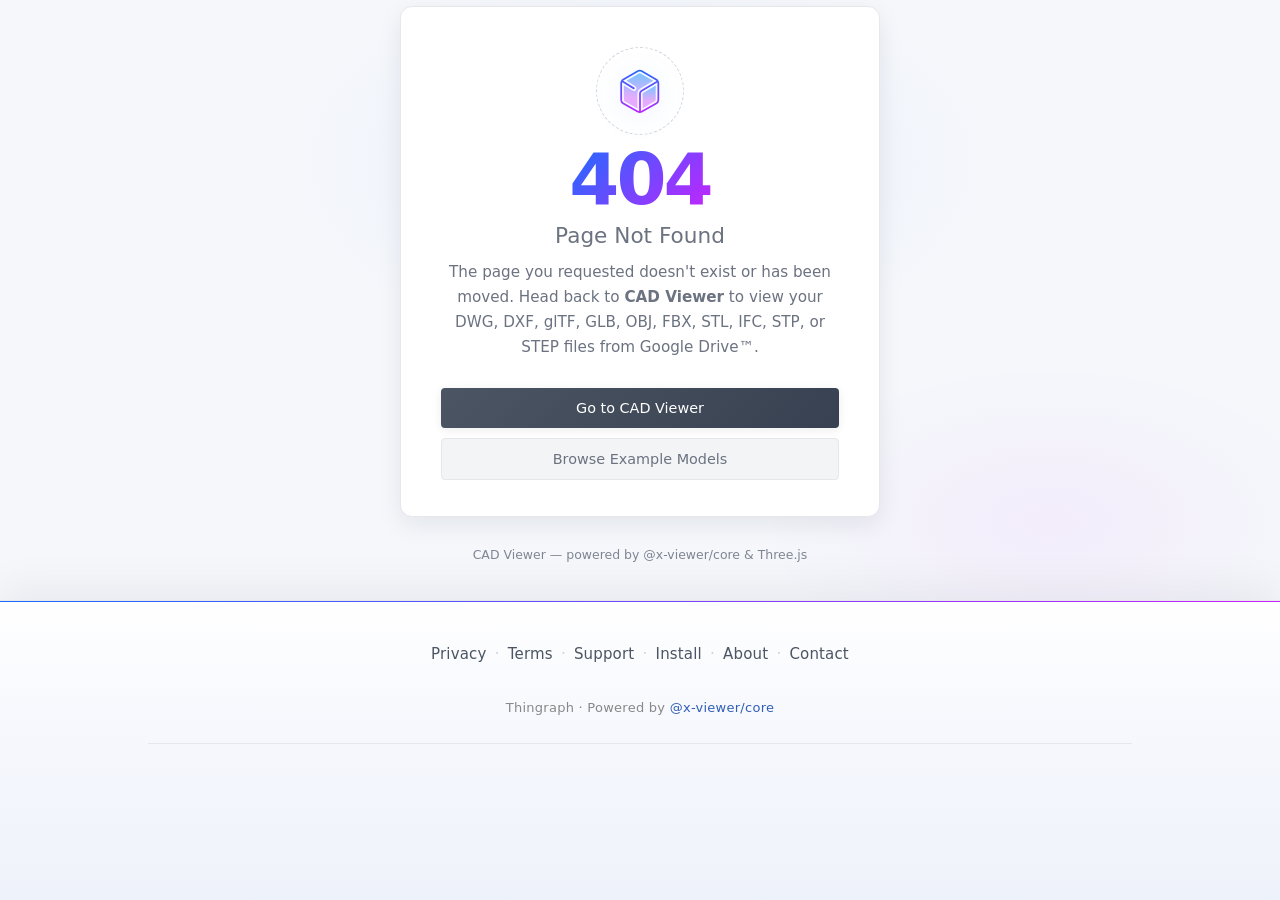
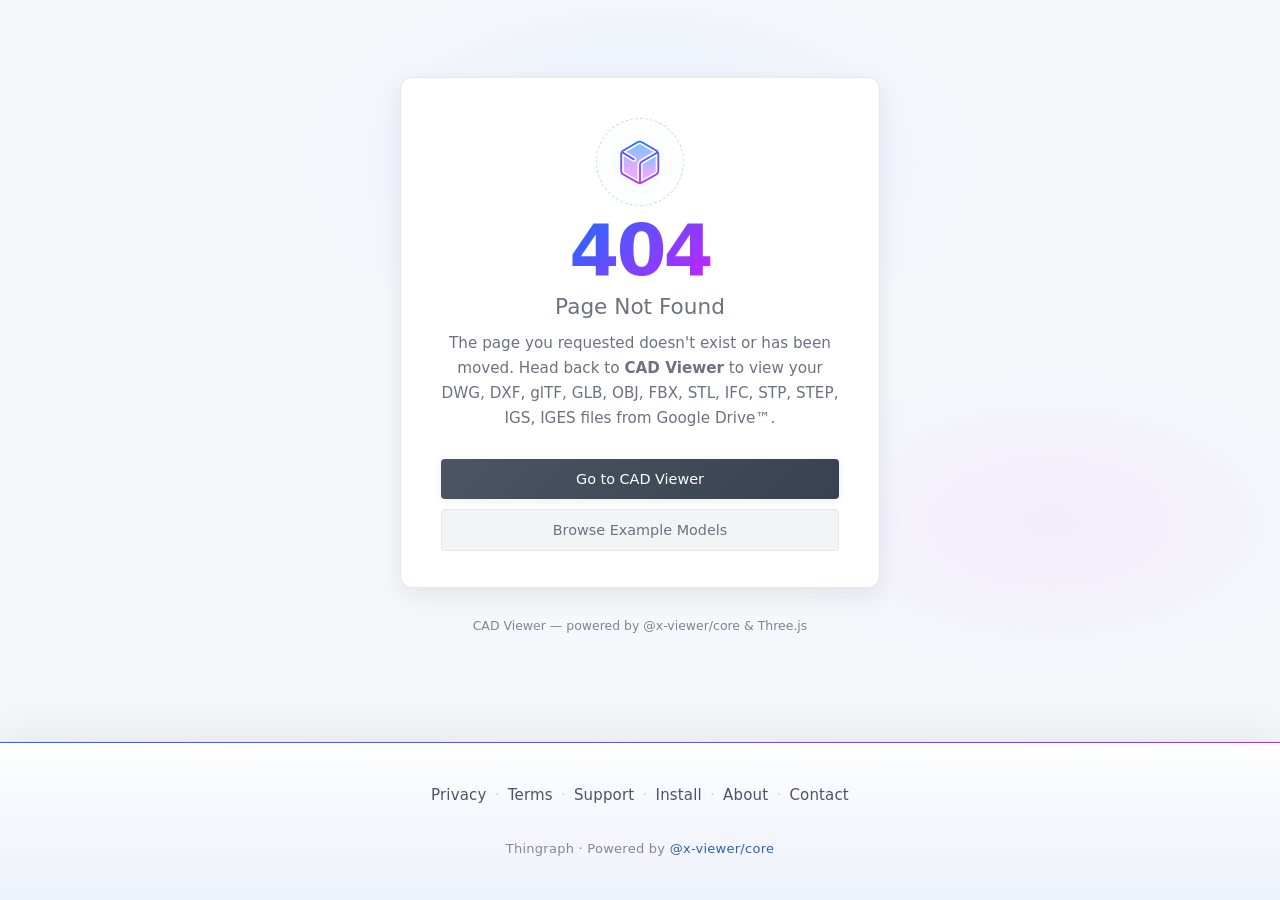
